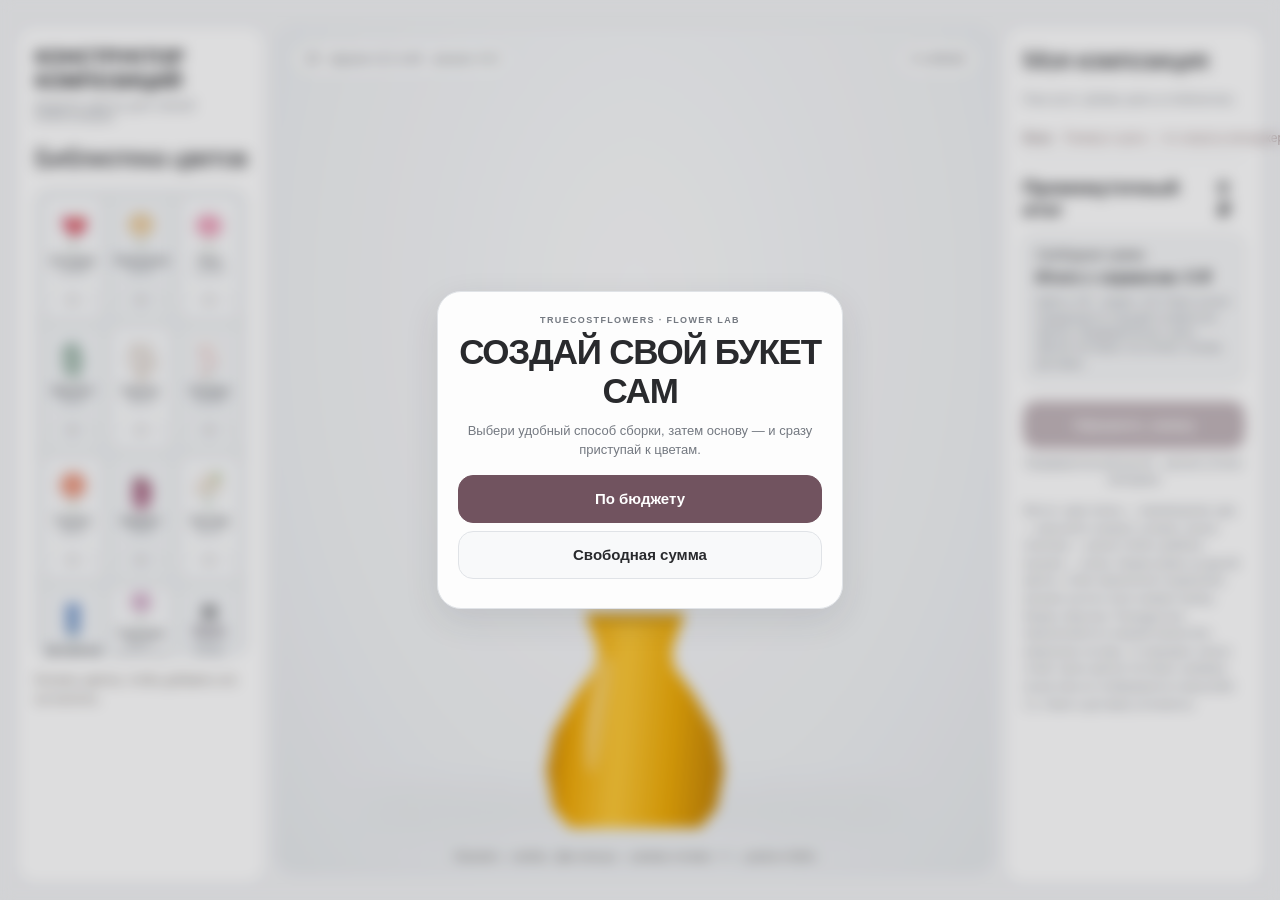
==== preview-v3.html @ dfef5b2a "RC44 preview: flowerheads seated to foundation rim, hydrangea/greenery in background" ====
<!DOCTYPE html>
<html lang="ru"><head><meta charset="utf-8"/><meta content="width=device-width,initial-scale=1" name="viewport"/><title>TrueCostFlowers — Конструктор v3.2-rc44</title><style>*{box-sizing:border-box}body{margin:0;background:#eae6df;color:#282725;font-family:Arial,sans-serif}.app{display:grid;grid-template-columns:250px 1fr 260px;min-height:100vh;gap:12px;padding:16px}.panel{background:#f8f6f2;border-radius:18px;padding:18px}h1{font:25px Georgia;margin:0 0 8px}h2{font:19px Georgia;margin:0 0 15px}.sub{font-size:11px;letter-spacing:2px;color:#8c867f;margin-bottom:20px}.catalog{display:grid;grid-template-columns:1fr 1fr;gap:9px}.flower{border:1px solid #ded8cf;border-radius:12px;background:#f0ece6;padding:8px 4px;cursor:pointer;text-align:center}.flower svg{width:76px;height:95px;display:block;margin:auto}.flower span{display:block;font-size:12px}.flower small{font-size:11px;color:#777}.flower:hover{border-color:#a66c78}.stage{position:relative;min-height:650px;overflow:hidden;border-radius:18px;background:radial-gradient(ellipse at 50% 35%,#e5ddd2,#bcb3a7);touch-action:none}.stage:before{content:"";position:absolute;left:12%;right:12%;bottom:50px;height:28px;background:#aba398;border-radius:50%;filter:blur(18px)}#flowersLayer{position:absolute;inset:0;pointer-events:none}.stem{pointer-events:auto;position:absolute;transform-origin:50% 100%;cursor:grab;touch-action:none;user-select:none}.stem.no-stem .stemline{display:none}.stem.no-stem .flowerhead .botanical-stem{display:none!important}.stemline{pointer-events:none}.stemhandle{position:absolute;width:25px;height:25px;border-radius:50%;background:#fff;border:3px solid #d52e74;box-shadow:0 2px 12px #0005;z-index:3;touch-action:none;cursor:ns-resize;display:none;transform:translate(-50%,-50%)}.stem.selected .stemhandle{display:block}.stage.locked .stem:not(.selected){opacity:.3;pointer-events:none}.stem.selected{filter:drop-shadow(0 0 3px #fff) drop-shadow(0 0 10px #ff176b) drop-shadow(0 0 3px #ff176b)}.stage.locked .stem:not(.selected){opacity:.34;pointer-events:none;filter:grayscale(.3)}.stage.locked .stem.selected{z-index:900!important}.editbar{flex-wrap:wrap;justify-content:center}.editbar button.lockon{background:#c52163;color:white}.picker{position:absolute;top:62px;right:10px;z-index:950;width:min(270px,80%);max-height:48%;overflow:auto;background:#fffaf4f5;border-radius:14px;padding:10px;box-shadow:0 5px 24px #0003;display:none}.picker.show{display:block}.pickitem{display:flex;width:100%;align-items:center;gap:10px;text-align:left;margin:5px 0;padding:5px}.pickitem svg{height:42px;width:38px}.pickitem.chosen{border:2px solid #ed2770}.pickhead{display:flex;justify-content:space-between;align-items:center}.stem svg{width:100%;height:100%;overflow:visible;pointer-events:none}.stem .stemline{position:absolute;inset:0}.flowerhead{position:absolute;inset:0;pointer-events:none}.stemhandle{left:50%;top:100%}.stem{transform-origin:center center}.vase{position:absolute;left:50%;bottom:45px;transform:translateX(-50%);width:195px;height:205px;background:linear-gradient(110deg,#77756f,#c6c2b9 23%,#86827a 54%,#d0cbc2 85%,#706c67);box-shadow:inset 6px 0 15px #ffffff55, 0 14px 18px #0003;border-radius:4px 4px 16px 16px;pointer-events:none;z-index:200}.vase:before{content:"";position:absolute;top:-12px;left:0;width:100%;height:24px;border-radius:50%;background:linear-gradient(#4b4843,#b4ada2);border:6px solid #8b867e}.vase:after{content:"";position:absolute;bottom:12px;left:15%;width:70%;height:2px;background:#eee7dc77}.mobiletools{display:none}.editbar{position:absolute;z-index:500;bottom:16px;left:50%;transform:translateX(-50%);display:none;align-items:center;gap:7px;padding:9px;background:#faf8f4f2;border:1px solid #d8d0c6;border-radius:16px;box-shadow:0 5px 25px #0002;white-space:nowrap}.editbar.show{display:flex}.editbar button{font-size:13px;padding:10px 11px;min-height:42px}.editbar .active{background:#3b3836;color:white}.editbar .barlabel{font-size:11px;color:#756e66;max-width:66px;white-space:normal}.stem{z-index:210}.stagehead{position:absolute;top:18px;left:18px;right:18px;display:flex;justify-content:space-between;z-index:220;color:#514c47;font-size:12px}.controls{display:flex;gap:8px;flex-wrap:wrap;margin-top:12px}button{cursor:pointer;border:1px solid #d5cdc4;border-radius:10px;padding:11px 12px;background:#fff;color:#35312e}button.primary{background:#343332;color:#fff;border-color:#343332;width:100%;margin-top:14px}button:disabled{opacity:.4;cursor:default}.item{display:flex;justify-content:space-between;align-items:center;gap:6px;padding:11px 0;border-bottom:1px solid #e4ddd4;font-size:13px}.item button{padding:4px 8px}.total{display:flex;justify-content:space-between;margin-top:20px;font-size:19px;font-weight:bold}.hint{font-size:12px;line-height:1.6;color:#77706a;margin-top:14px}.pill{padding:6px 9px;border-radius:30px;background:#f7f4ef}.bottom{position:absolute;bottom:10px;left:0;right:0;text-align:center;color:#615b55;font-size:11px;z-index:220}@media(max-width:850px){.mobiletools{display:flex;position:absolute;bottom:12px;left:12px;right:12px;z-index:240;align-items:center;justify-content:space-between;gap:5px;background:#f8f6f2e8;border-radius:16px;padding:8px}.mobiletools button{font-size:23px;padding:9px 13px}.mobiletools span{font-size:11px;text-align:center}.bottom{display:none}.stage{min-height:560px}.vase{bottom:88px!important}.app{display:flex;flex-direction:column;padding:10px}.stage{min-height:530px;order:1}.editbar{bottom:12px;max-width:calc(100% - 12px);gap:3px;padding:6px}.editbar button{padding:9px 7px;font-size:12px}.editbar .barlabel{font-size:10px;max-width:55px}.panel.left{order:2}.panel.right{order:3}.catalog{grid-template-columns:repeat(4,1fr)}.flower svg{width:55px;height:70px}.flower span{font-size:10px}.vase{width:145px;height:150px;bottom:40px}}@media(max-width:390px){.catalog{grid-template-columns:repeat(3,1fr)}} 
/* v0.8: precise selection and minimal mobile toolbar */
.stem{pointer-events:none!important;overflow:visible}.flowerhead{pointer-events:none}.flowerhead svg{pointer-events:none}.flowerhead svg *{pointer-events:visiblePainted;cursor:grab}.stemhandle{pointer-events:auto!important;width:21px;height:21px;background:#f7f5f0;border:1px solid #77716c;color:#5d5752;font-size:12px;line-height:19px;text-align:center;box-shadow:0 1px 5px #0002}.stem.selected{filter:drop-shadow(0 0 1px #fff) drop-shadow(0 0 2px #777)!important}.stage.locked .stem:not(.selected){opacity:.55;filter:grayscale(.1);pointer-events:none}.stage.locked .stem:not(.selected) svg *{pointer-events:none!important}.stage.locked .stem.selected{z-index:900!important}.stem.no-stem .stemhandle{display:none!important}.editbar{border-radius:40px!important;flex-wrap:nowrap!important;padding:4px 6px!important;gap:2px!important;max-width:calc(100% - 12px);box-shadow:0 2px 12px #0002}.editbar button{border-radius:22px;padding:8px 9px!important;font-size:12px!important;min-height:35px!important}.editbar button.lockon{background:#5b5752;color:white}.stem.selected .flowerhead svg *{stroke:#89837d;stroke-width:1.1}.picker{z-index:999}
@media(max-width:850px){.editbar{bottom:12px!important}.stage{overflow:hidden}.editbar button{font-size:11px!important;padding:8px 7px!important}}

/* v1.3: active element stays on top only while editing */
.stage.locked .stem.selected{z-index:100000!important}
.picker{width:min(330px,94%);max-height:65%}
.pickitem{display:flex;gap:8px;align-items:center;padding:8px;border:1px solid #ddd5cc;border-radius:12px;background:#fff;margin:6px 0}
.pickitem.chosen{border-color:#77716c;background:#f0eeea}
.pickname{flex:1;min-width:0;font-size:12px}
.pickactions{display:flex;gap:4px}
.pickactions button{min-width:34px;min-height:38px;padding:6px;border-radius:9px}
.pickactions button:disabled{opacity:.25}
.pickselect{flex:1;display:flex;align-items:center;gap:7px;text-align:left;border:0;padding:0;background:transparent}
.pickselect svg{height:40px;width:38px;flex-shrink:0}

/* Always-visible editing dock; inactive controls are disabled until selection. */
.editbar{display:flex!important;opacity:1;bottom:12px!important;z-index:970}
.editbar:not(.show){background:#faf8f4e8}
.editbar button:disabled{opacity:.35;pointer-events:none}
.stem.selected .flowerhead svg *{stroke:#89837d}
@media(max-width:850px){.panel.left{order:0;padding:12px}.panel.left h1{font-size:17px;margin:0}.panel.left .sub{display:none}.panel.left h2{font-size:14px;margin:8px 0}.panel.left .hint{display:none}.catalog{display:flex;overflow-x:auto;gap:8px;padding-bottom:7px;scroll-snap-type:x mandatory}.catalog .flower{flex:0 0 86px;scroll-snap-align:start}.catalog .flower svg{width:48px;height:55px}.stage{order:1;min-height:490px}.panel.right{order:2}} 
@media(max-width:850px){
 .app{display:flex!important;flex-direction:column!important}
 .panel.left{display:block!important;order:0!important;min-height:145px}
 #catalog{display:flex!important;overflow-x:auto!important;overflow-y:hidden!important;min-height:104px;touch-action:pan-x}
 #catalog .flower{flex:0 0 88px!important;min-width:88px}
 .stage{order:1!important;height:520px!important;min-height:520px!important}
 .panel.right{order:2!important}
 .editbar{bottom:8px!important;z-index:999!important}
}
.stem.selected{filter:drop-shadow(0 0 1px #777)!important}
.stem.selected .flowerhead svg *{stroke:#85817c;stroke-width:.6}
.stemhandle{width:15px!important;height:15px!important;font-size:10px!important;line-height:13px!important}
.stage.locked .stem:not(.selected){opacity:.55}
/* Mobile browser scrolling: blank canvas scrolls page; flowers remain draggable */
html,body{overflow-x:hidden;overflow-y:auto;-webkit-overflow-scrolling:touch;overscroll-behavior-y:auto}
.stage{touch-action:pan-y pinch-zoom}
.flowerhead svg *,.stemhandle{touch-action:none}
.catalog{overscroll-behavior-x:contain;-webkit-overflow-scrolling:touch}
@media(max-width:850px){.app{min-height:0!important}.stage{height: min(62svh,520px)!important;min-height:370px!important;flex-shrink:0}.panel.right{min-height:220px}}
/* v1.9: library as an always-visible chessboard grid below the canvas */
@media(max-width:850px){
 .app{display:flex!important;flex-direction:column!important;gap:10px!important}
 .stage{order:0!important}
 .panel.left{order:1!important;min-height:0!important;padding:14px!important}
 .panel.right{order:2!important}
 #catalog{display:grid!important;grid-template-columns:repeat(4,minmax(0,1fr))!important;overflow:visible!important;min-height:0!important;max-height:none!important;gap:5px!important;padding:5px!important;touch-action:pan-y!important;scroll-snap-type:none!important;background:#d8d0c4;border-radius:12px}
 #catalog .flower{width:100%!important;min-width:0!important;flex:none!important;scroll-snap-align:none!important;border-radius:5px!important;min-height:108px!important;padding:6px 2px!important;display:flex;flex-direction:column;align-items:center;justify-content:center;gap:3px}
 #catalog .flower:nth-child(8n+1),#catalog .flower:nth-child(8n+3),#catalog .flower:nth-child(8n+6),#catalog .flower:nth-child(8n+8){background:#e8e0d3!important}
 #catalog .flower:nth-child(8n+2),#catalog .flower:nth-child(8n+4),#catalog .flower:nth-child(8n+5),#catalog .flower:nth-child(8n+7){background:#c8bdb0!important}
 #catalog .flower svg{width:min(100%,55px)!important;height:59px!important;flex-shrink:0}
 #catalog .flower span{font-size:10px!important;line-height:1.15;overflow-wrap:anywhere}
 #catalog .flower small{font-size:9px!important}
}
@media(max-width:380px){#catalog{grid-template-columns:repeat(3,minmax(0,1fr))!important}#catalog .flower:nth-child(n){background:#e8e0d3!important}#catalog .flower:nth-child(6n+2),#catalog .flower:nth-child(6n+4),#catalog .flower:nth-child(6n+6){background:#c8bdb0!important}}

/* v2.0: compact 3 x 3 vertically scrolling flower board */
@media(max-width:850px){
 .panel.left{order:1!important;min-height:0!important;}
 #catalog{display:grid!important;grid-template-columns:repeat(3,minmax(0,1fr))!important;grid-auto-rows:104px!important;max-height:324px!important;height:324px!important;overflow-y:auto!important;overflow-x:hidden!important;overscroll-behavior-y:contain!important;-webkit-overflow-scrolling:touch!important;touch-action:pan-y!important;scroll-snap-type:none!important;align-content:start!important;}
 #catalog .flower{height:104px!important;min-height:104px!important;max-height:104px!important;}
 #catalog .flower:nth-child(n){background:#e8e0d3!important;}
 #catalog .flower:nth-child(6n+2),#catalog .flower:nth-child(6n+4),#catalog .flower:nth-child(6n+6){background:#c8bdb0!important;}
}
/* v2.1: selection does not lock the canvas or dim neighboring flowers */
.stage.locked .stem:not(.selected){opacity:1!important;filter:none!important;pointer-events:auto!important}
.stage.locked .stem:not(.selected) svg *{pointer-events:visiblePainted!important}
.stage.locked .stem.selected{z-index:auto!important}
.stem.selected{filter:none!important}
/* rc3: restore native botanical strokes on selection */

/* v2.2: final mobile layout and catalog visibility; overrides older conflicting rules */
@media (max-width:850px){
 html,body{overflow-x:hidden!important;overflow-y:auto!important;-webkit-overflow-scrolling:touch!important}
 .app{display:flex!important;flex-direction:column!important;gap:10px!important;min-height:0!important}
 .stage{order:1!important;flex:none!important;min-height:390px!important;height:min(62svh,520px)!important;touch-action:pan-y!important}
 .panel.left{order:2!important;display:block!important;visibility:visible!important;padding:12px!important}
 .panel.right{order:3!important}
 #catalog{display:grid!important;visibility:visible!important;grid-template-columns:repeat(3,minmax(0,1fr))!important;grid-auto-rows:104px!important;gap:5px!important;height:322px!important;max-height:322px!important;min-height:322px!important;overflow-y:auto!important;overflow-x:hidden!important;overscroll-behavior:contain!important;-webkit-overflow-scrolling:touch!important;touch-action:pan-y!important;align-content:start!important;scroll-snap-type:none!important}
 #catalog .flower{display:flex!important;flex-direction:column!important;justify-content:center!important;align-items:center!important;min-width:0!important;width:100%!important;height:104px!important;min-height:104px!important;flex:none!important}
 #catalog .flower svg{display:block!important;width:55px!important;height:59px!important}
 .stage.locked .stem:not(.selected){opacity:1!important;pointer-events:auto!important;filter:none!important}
 .stem.selected{filter:drop-shadow(0 0 1px #777)!important}
}

/* v2.3: consolidated, explicit mobile layout; library always visible */
@media(max-width:850px){
 html,body{height:auto!important;overflow-x:hidden!important;overflow-y:auto!important;-webkit-overflow-scrolling:touch}
 .app{display:flex!important;flex-direction:column!important;min-height:0!important;height:auto!important;gap:10px!important;padding:10px!important}
 .stage{order:1!important;display:block!important;height:490px!important;min-height:490px!important;flex:none!important;touch-action:pan-y!important}
 .panel.left{order:2!important;display:block!important;position:relative!important;height:auto!important;min-height:0!important;visibility:visible!important;opacity:1!important;padding:12px!important}
 .panel.left h1{display:none!important}.panel.left h2{display:block!important;font-size:18px!important;margin:3px 0 10px!important}
 #catalog{display:grid!important;grid-template-columns:repeat(3,minmax(0,1fr))!important;grid-auto-rows:104px!important;gap:5px!important;box-sizing:border-box!important;width:100%!important;height:322px!important;min-height:322px!important;max-height:322px!important;overflow-y:scroll!important;overflow-x:hidden!important;touch-action:pan-y!important;-webkit-overflow-scrolling:touch!important;overscroll-behavior:contain!important;align-content:start!important;scroll-snap-type:none!important;background:#d8d0c4!important;padding:5px!important;border-radius:10px!important}
 #catalog .flower{display:flex!important;flex-direction:column!important;align-items:center!important;justify-content:center!important;min-width:0!important;width:100%!important;height:104px!important;min-height:104px!important;max-height:104px!important;flex:none!important;visibility:visible!important;opacity:1!important;padding:4px 2px!important}
 #catalog .flower svg{display:block!important;width:56px!important;height:62px!important;flex:none!important}
 #catalog .flower span{display:block!important;font-size:10px!important;line-height:1.15!important}
 #catalog .flower small{display:block!important;font-size:9px!important}
 .panel.right{order:3!important;display:block!important}
}

/* Static, always-present library: does not depend on JavaScript */
#catalog{display:grid!important;grid-template-columns:repeat(3,minmax(0,1fr))!important;grid-auto-rows:104px!important;height:322px!important;max-height:322px!important;overflow-y:auto!important;overflow-x:hidden!important;visibility:visible!important;opacity:1!important;align-content:start!important;-webkit-overflow-scrolling:touch!important;touch-action:pan-y!important}
#catalog .flower{display:flex!important;flex-direction:column!important;align-items:center!important;justify-content:center!important;min-width:0!important;min-height:104px!important;height:104px!important;box-sizing:border-box!important}
#catalog .flower svg{width:56px!important;height:62px!important;display:block!important}

@media(max-width:850px){#catalog{display:grid!important;grid-template-columns:repeat(3,minmax(0,1fr))!important;max-height:345px!important;overflow-y:auto!important;overflow-x:hidden!important;touch-action:pan-y!important;-webkit-overflow-scrolling:touch!important}#catalog .flower{min-height:108px!important;height:108px!important;min-width:0!important}}
#catalog .flower svg{overflow:visible}

/* v2.9: opaque amber-yellow vase; graphic SVG library is pre-rendered in HTML */
.vase{width:185px!important;height:215px!important;bottom:45px!important;background:linear-gradient(95deg,#b36d00 0%,#f1a900 20%,#ffc934 43%,#efaa00 69%,#b87700 100%)!important;clip-path:polygon(23% 0,77% 0,74% 7%,70% 17%,71% 25%,82% 38%,94% 56%,98% 73%,94% 91%,85% 100%,15% 100%,6% 91%,2% 73%,6% 56%,18% 38%,29% 25%,30% 17%,26% 7%)!important;border-radius:0!important;box-shadow:none!important;z-index:205!important;opacity:1!important;pointer-events:none!important;}
.vase:before{top:0!important;left:22%!important;width:56%!important;height:9px!important;border-radius:50%!important;border:2px solid #a66a00!important;background:#f8b90d!important;box-sizing:border-box!important;}
.vase:after{content:''!important;position:absolute!important;left:25%!important;top:20%!important;bottom:auto!important;width:12%!important;height:55%!important;border-radius:50%!important;transform:rotate(9deg)!important;background:linear-gradient(90deg,#fff7 0%,#fff2 80%,transparent 100%)!important;}
#catalog .flower svg{width:78px!important;height:78px!important;max-width:100%!important;overflow:visible!important;}
#catalog .flower{overflow:hidden!important;}
@media(max-width:850px){.vase{width:150px!important;height:175px!important;bottom:72px!important;}#catalog .flower svg{width:72px!important;height:72px!important;}#catalog{grid-auto-rows:124px!important;height:386px!important;max-height:386px!important;min-height:386px!important;}#catalog .flower{height:124px!important;min-height:124px!important;max-height:124px!important;}}

/* v2.9: isolate active selection; stem visibility belongs to each individual flower */
.stem.selected{outline:1px solid #96918c;outline-offset:-2px;border-radius:8px;}
.stem.no-stem .stemline,.stem.no-stem .flowerhead .botanical-stem{display:none!important}

/* v3.0-rc1 onboarding UI; preserve all v2.9 canvas touch handlers */
#tcfWelcome{position:fixed;inset:0;z-index:99999;display:none;align-items:center;justify-content:center;padding:18px;background:#26221f9c;backdrop-filter:blur(8px);-webkit-backdrop-filter:blur(8px);overflow-y:auto}
body[data-setup="welcome"] #tcfWelcome{display:flex}
.tcf-card{width:min(100%,470px);background:#faf7f2;border:1px solid #e7ded4;border-radius:26px;box-shadow:0 14px 50px #1c1a1838;padding:28px 23px;color:#302b29;text-align:center}
.tcf-kicker{font-size:10px;letter-spacing:2.4px;text-transform:uppercase;color:#85766e;font-weight:700;margin-bottom:14px}
.tcf-card h2{font:normal clamp(28px,7vw,40px)/1.11 Georgia,serif;margin:5px 0 14px;color:#352c29}
.tcf-card p{color:#7a706b;line-height:1.5;font-size:14px;margin:0 0 22px}
.tcf-choice{display:block;width:100%;min-height:54px;border-radius:16px;border:1px solid #cfc6bc;background:#fff;color:#332f2c;font-weight:600;font-size:16px;margin:10px 0;cursor:pointer;touch-action:manipulation}
.tcf-choice.primary{background:#3c3834;color:#fff;border-color:#3c3834}
.tcf-card .tcf-choice:focus-visible,.tcf-format:focus-visible,.tcf-palette:focus-visible{outline:3px solid #bc8d97;outline-offset:3px}
.tcf-budget-entry{display:none;text-align:left}
.tcf-budget-entry.show{display:block}
.tcf-budget-entry label{display:block;font-size:13px;margin:16px 0 9px;color:#605851}
.tcf-budget-entry input{width:100%;font:22px Arial,sans-serif;border-radius:13px;border:1px solid #b7aaa0;padding:14px 12px;background:#fff;min-height:54px}
.tcf-error{font-size:12px;color:#a02742;min-height:17px;margin:6px 0 0}
.tcf-textbtn{border:0;background:transparent;text-decoration:underline;color:#6c5a51;font-size:13px;min-height:42px;padding:8px;cursor:pointer}
body[data-setup="welcome"] #setupStage{display:none}
#setupStage{display:none;position:absolute;inset:0;z-index:1100;background:#e9e2d7e8;backdrop-filter:blur(6px);-webkit-backdrop-filter:blur(6px);align-items:center;justify-content:center;padding:12px;overflow:auto;touch-action:pan-y}
body[data-setup="format"] #setupStage,body[data-setup="palette"] #setupStage{display:flex}
.tcf-stage-panel{width:min(100%,520px);border-radius:22px;padding:18px 14px 16px;background:#faf7f2f7;box-shadow:0 10px 30px #524a4029;max-height:100%;overflow-y:auto;overscroll-behavior:contain}
.tcf-panel-head{display:flex;gap:10px;align-items:center;justify-content:space-between;margin-bottom:10px}
.tcf-panel-head h2{font:26px/1.15 Georgia,serif;margin:2px 0 7px}
.tcf-panel-head p{font:13px/1.4 Arial,sans-serif;margin:0;color:#796f68}
#formatFlow,#paletteFlow{display:none}
body[data-setup="format"] #formatFlow,body[data-setup="palette"] #paletteFlow{display:block}
.tcf-formats{display:grid;grid-auto-flow:column;grid-auto-columns:minmax(145px,48%);gap:10px;overflow-x:auto;scroll-snap-type:x mandatory;touch-action:pan-x;-webkit-overflow-scrolling:touch;padding:8px 1px 14px}
.tcf-format{scroll-snap-align:center;display:flex;align-items:center;flex-direction:column;justify-content:center;gap:8px;min-height:180px;border:1px solid #dbd1c6;border-radius:16px;background:#f1ebe3;padding:14px 8px;color:#3d3731;cursor:pointer}
.tcf-format .tcf-format-emoji{font-size:53px;line-height:1.2}
.tcf-format strong{font:17px Georgia,serif}
.tcf-format small{color:#80746d;text-align:center;font-size:11px;line-height:1.35}
.tcf-format:hover,.tcf-palette:hover{border-color:#9c7779}
.tcf-palette-grid{display:grid;grid-template-columns:1fr 1fr;gap:9px;margin:16px 0}
.tcf-palette{min-height:124px;border:1px solid #ddd2c7;border-radius:15px;background:#f2ece6;padding:12px 7px;display:flex;align-items:center;flex-direction:column;justify-content:center;gap:7px;cursor:pointer;color:#3b3430}
.tcf-palette strong{font-size:13px}.tcf-palette small{font-size:11px;color:#73675f}
.tcf-dots{display:flex;gap:5px}.tcf-dots i{width:21px;height:21px;border-radius:50%;display:block;border:1px solid #fff8}
.tcf-palette.full{background:#3c3834;color:white;border-color:#3c3834}
.tcf-palette.full small{color:#eee}
#paletteToolbar{display:none;align-items:center;justify-content:space-between;gap:6px;flex-wrap:wrap;padding:2px 0 10px;font-size:11px;color:#736760}
body[data-setup="editor"] #paletteToolbar{display:flex}
#paletteToolbar button,#setupAgain{background:#fff;border:1px solid #d8cdc0;border-radius:20px;padding:7px 10px;cursor:pointer;color:#4c403b}
/* Keep automatic assembly inactive during setup; the catalogue itself must
   remain finger-scrollable at the "Choose format" step on iPhone. */
body:not([data-setup="editor"]) #catalog,body:not([data-setup="editor"]) #auto{pointer-events:none;opacity:.45}
body[data-setup="format"] #catalog,body[data-setup="palette"] #catalog{
 pointer-events:auto!important;opacity:1!important;
 overflow-y:auto!important;overflow-x:hidden!important;
 touch-action:pan-y!important;-webkit-overflow-scrolling:touch!important;
 overscroll-behavior-y:contain!important;scroll-snap-type:none!important
}
body[data-setup="format"] #catalog .flower,
body[data-setup="palette"] #catalog .flower{
 touch-action:pan-y!important;-webkit-tap-highlight-color:transparent
}
#setupAgain{font-size:11px;min-height:31px}
#budgetSummary{margin:12px 0;background:#efe9e2;border-radius:13px;padding:12px;font-size:13px}
#budgetSummary span{display:block}#budgetSummary b{display:block;font-size:16px;margin-top:6px}
#budgetSummary.over{background:#f6e6e6;color:#a12e41}
#budgetSummary.free{background:#efe9e2}
#budgetSummary small{display:block;font-size:10px;color:#8b7a70;margin-top:7px;line-height:1.4}
.stage[data-format="basket"] .vase{width:204px!important;height:148px!important;bottom:78px!important;clip-path:none!important;border-radius:8px 8px 70px 70px!important;background:repeating-linear-gradient(0deg,#bb8550 0px,#b78148 7px,#c99b64 8px,#c99b64 15px)!important;box-shadow:inset 0 10px 22px #86532755!important}
.stage[data-format="basket"] .vase:before{content:""!important;position:absolute!important;top:-9px!important;left:0!important;width:100%!important;height:24px!important;border-radius:50%!important;background:#a7713f!important;border:6px solid #d2a46e!important}
.stage[data-format="basket"] .vase:after{content:""!important;position:absolute!important;left:14%!important;top:-115px!important;width:72%!important;height:129px!important;box-sizing:border-box!important;border:12px solid #aa7746!important;border-bottom:0!important;border-radius:100px 100px 0 0!important;background:none!important;transform:none!important}
.stage[data-format="box"] .vase{width:202px!important;height:174px!important;bottom:76px!important;clip-path:none!important;border-radius:7px 7px 22px 22px!important;background:linear-gradient(90deg,#aa707b,#e4adb5 35%,#d092a0 73%,#b77e89)!important;box-shadow:inset 2px 0px 12px #ffffff55!important}
.stage[data-format="box"] .vase:before{content:""!important;top:-9px!important;left:0!important;width:100%!important;height:24px!important;border:6px solid #ba828c!important;background:#e7aab4!important;border-radius:50%!important}
.stage[data-format="box"] .vase:after{content:""!important;top:15%!important;left:45%!important;width:10%!important;height:80%!important;border-radius:0!important;background:#f3d2d5a6!important;transform:none!important}
.stage[data-format="bouquet"] .vase,.stage[data-format="other"] .vase{display:none!important}
.base-alt{display:none;position:absolute;pointer-events:none}
.stage[data-format="bouquet"] .base-alt{display:block;z-index:205;bottom:52px;left:50%;transform:translateX(-50%);width:190px;height:215px;background:linear-gradient(110deg,#eedfd0,#fff5e5 45%,#ddc9bb 100%);clip-path:polygon(0 6%,50% 28%,100% 6%,68% 100%,35% 100%);filter:drop-shadow(0 3px 4px #574a4029)}
.stage[data-format="bouquet"] .base-alt:after{content:"";position:absolute;background:#a87b80;height:13px;bottom:48px;width:100%;transform:rotate(-3deg)}
@media(max-width:850px){#tcfWelcome{padding:12px}.tcf-card{padding:27px 19px}.tcf-stage-panel{padding:15px 12px}#setupStage{padding:8px}.tcf-formats{grid-auto-columns:65%}.tcf-format{min-height:190px}.tcf-stage-panel .tcf-panel-head h2{font-size:23px}.stage[data-format="basket"] .vase{width:180px!important;height:130px!important;bottom:88px!important}.stage[data-format="box"] .vase{width:170px!important;height:153px!important;bottom:88px!important}}
@media(max-width:850px){.stagehead #setupAgain{position:absolute;right:0;top:45px;z-index:221;box-shadow:0 2px 6px #0002}}

/* v3.1-rc1: TrueCostFlowers light branding + reduced welcome overlay */
body{background:#f5f0ea;color:#382d2e}
.panel{background:#fffaf6;border:1px solid #f0e6e1}
#tcfWelcome{background:rgba(54,42,44,.16);backdrop-filter:blur(1px);-webkit-backdrop-filter:blur(1px);padding:14px}
.tcf-card{width:min(100%,406px);padding:23px 20px 21px;border-radius:22px;background:rgba(255,252,248,.97);border-color:#eaded8;box-shadow:0 12px 35px #3e30302e}
.tcf-card h2{font-size:clamp(24px,6vw,33px);margin:4px 0 10px;color:#3f3031}
.tcf-card p{font-size:13px;margin-bottom:15px;color:#7d6d6a}
.tcf-kicker{font-size:9px;letter-spacing:1.9px;color:#a17c83;margin-bottom:8px}
.tcf-choice{min-height:48px;margin:8px 0;font-size:15px;border-color:#dbcbc6;background:#fffaf8}
.tcf-choice.primary{background:#544044;color:#fff;border-color:#544044}
.tcf-stage-panel{background:#fffaf7;box-shadow:0 8px 25px #6a4c4530}
.tcf-format{background:#fff8f4;border-color:#e7d8d1;padding:10px 7px;min-height:187px}
.tcf-format:hover{border-color:#ae8190}
.tcf-format-art{width:100%;height:123px;display:flex;justify-content:center;align-items:center}
.tcf-format-art svg{width:100%;max-width:162px;height:123px;display:block}
.tcf-format strong{color:#513d41;font-size:17px}
.tcf-format small{font-size:11px}
#setupStage{background:rgba(246,234,228,.77);backdrop-filter:blur(2px);-webkit-backdrop-filter:blur(2px)}
#budgetSummary{background:#f9eee9;border:1px solid #eadbd6}
#budgetSummary.free{background:#f9eee9}
#budgetSummary.over{background:#fae7e6;border-color:#e4b9bc}
.tcf-charge span{color:#614c4e}
.tcf-unpriced span:last-child{color:#967b7a;font-size:12px;text-align:right}
.panel.right .primary{background:#544044!important;color:white!important}
#catalog .flower{border-color:#ede1db;background:#faf3ef}
@media(max-width:850px){
 .stage{order:1!important}
 .panel.left{order:2!important}
 .panel.right{order:3!important}
 #catalog{height:316px!important;min-height:316px!important;max-height:316px!important;background:#f0e5df!important}
 #tcfWelcome{padding:12px}
 .tcf-card{width:min(100%,404px);padding:21px 17px}
 .tcf-formats{grid-auto-columns:68%}
 .tcf-format-art{height:136px}
 .tcf-format-art svg{height:136px}
}

/* v3.1-rc2: fix overlay stacking without changing per-flower depths or gestures.
   Contain all flower z-index values inside #flowersLayer, below UI layers. */
#flowersLayer{z-index:300;isolation:isolate}
.stagehead{z-index:900}
.editbar{z-index:1000!important}
.picker{z-index:1500!important;background:#fffbf8!important;box-shadow:0 8px 30px #3f333245}
#setupStage{z-index:2000}
@media(max-width:850px){
 /* Restore original iPhone flow: canvas, 3×3 library, cost summary. */
 .stage{order:1!important}
 .panel.left{order:2!important}
 .panel.right{order:3!important}
}

/* v3.1-rc3: ensure canvas first and scrolling 3×3 library directly below on iPhone. */
@media(max-width:850px){
 .app{display:flex!important;flex-direction:column!important}
 .app > main.stage{order:1!important}
 .app > aside.panel.left{order:2!important}
 .app > aside.panel.right{order:3!important}
}


/* v3.2-rc1: compact floating actions, undo and live basis selector. */
.stage-floating-tools{position:absolute;z-index:850;right:11px;bottom:12px;display:flex;flex-direction:column;gap:8px;align-items:center;pointer-events:none}
.stage .stage-action{display:flex;align-items:center;justify-content:center;flex-direction:column;position:relative;padding:3px;border-radius:50%;border:2px solid #fffdf9;box-shadow:0 3px 13px #382b3055;color:#fff;background:#574347;cursor:pointer;pointer-events:auto;touch-action:manipulation;-webkit-tap-highlight-color:transparent}
.stage-floating-tools .stage-auto{width:53px;height:53px;min-width:53px;min-height:53px}
.stage-floating-tools .stage-clear{width:46px;height:46px;min-width:46px;min-height:46px;background:#fbf6f1;color:#624850;border-color:#e9dcd5}
.stage-auto-symbol{font-size:21px;line-height:23px}
.stage-auto-label{font:600 9px/11px Arial,sans-serif}
.stage .stage-undo{position:absolute;left:11px;bottom:14px;width:48px;height:48px;min-width:48px;min-height:48px;z-index:850;background:#fffaf7;color:#624850;font:29px/1 Arial,sans-serif}
.stage .stage-undo:disabled{opacity:.36;cursor:default}
.stage .stage-action:not(:disabled):active{transform:scale(.94)}
.stage .stage-action:focus-visible,.stage-formatbar button:focus-visible{outline:3px solid #bd8795;outline-offset:2px}
.stage-formatbar{position:absolute;left:12px;top:68px;z-index:850;display:flex;align-items:center;gap:4px;border-radius:24px;padding:3px 6px;background:#fffaf2ea;border:1px solid #e8dad0;color:#605154;box-shadow:0 2px 8px #57463c22;max-width:205px;touch-action:manipulation}
.stage-formatbar button{border:0;border-radius:50%;background:transparent;color:#60484e;font-size:21px;padding:2px 7px;min-width:31px;min-height:32px;cursor:pointer}
.stage-formatbar span{min-width:0;max-width:130px;text-overflow:ellipsis;overflow:hidden;white-space:nowrap;font:600 11px/16px Arial,sans-serif}
body:not([data-setup="editor"]) .stage-floating-tools,body:not([data-setup="editor"]) .stage-undo,body:not([data-setup="editor"]) .stage-formatbar{pointer-events:none;opacity:.45}
.stage[data-format="dish"] .vase{width:215px!important;height:82px!important;bottom:76px!important;clip-path:none!important;border-radius:10px 10px 62px 62px!important;background:linear-gradient(110deg,#b4a094,#e9d9c9 42%,#b8a49a 100%)!important;box-shadow:inset 4px 3px 12px #ffffff77,0 2px 4px #5f514533!important}
.stage[data-format="dish"] .vase:before{content:""!important;top:-15px!important;left:0!important;width:100%!important;height:33px!important;border-radius:50%!important;border:7px solid #c9b8a8!important;background:#9eab96!important;box-sizing:border-box!important}
.stage[data-format="dish"] .vase:after{content:""!important;top:35%!important;left:13%!important;width:74%!important;height:16%!important;border:0!important;background:#f7e9da55!important;border-radius:50%!important;transform:none!important}
@media(max-width:850px){
 .stage-floating-tools{right:10px;bottom:12px;gap:7px}
 .stage-formatbar{top:68px;left:10px}
 .stage[data-format="dish"] .vase{width:185px!important;height:73px!important;bottom:86px!important}
}
@media(max-width:380px){
 .stage-floating-tools{bottom:74px}
 .stage .stage-undo{bottom:74px}
 .stage-formatbar{max-width:175px}
 .stage-formatbar span{max-width:95px}
}

/* v3.2-rc2: adjacent undo and redo, clear of the selection toolbar. */
.stage-history-tools{position:absolute;z-index:850;left:11px;bottom:76px;display:flex;gap:5px;align-items:center;touch-action:manipulation}
.stage .stage-history-tools .stage-undo,.stage .stage-history-tools .stage-redo{
 position:relative;left:auto;bottom:auto;z-index:auto;width:43px;height:43px;min-width:43px;min-height:43px;
 background:#fffaf7;color:#624850;font:25px/1 Arial,sans-serif;
}
.stage .stage-history-tools .stage-undo:disabled,.stage .stage-history-tools .stage-redo:disabled{opacity:.34;cursor:default}
body:not([data-setup="editor"]) .stage-history-tools{pointer-events:none;opacity:.45}
@media(max-width:380px){.stage-history-tools{bottom:74px}}

/* v3.2-rc3: visible ornaments when selected, per-flower controls and budget warning. */
#flowersLayer .stem.selected{z-index:1900!important;opacity:1!important;visibility:visible!important}
.stem.flipped .flowerhead svg{transform:scaleX(-1);transform-origin:center center}
.stem .flower-delete{display:none;position:absolute;top:-9px;right:-9px;z-index:20;width:30px;height:30px;min-width:30px;min-height:30px;padding:0;border:2px solid white;border-radius:50%;background:#62414b;color:white;font:700 21px/1 Arial,sans-serif;box-shadow:0 1px 8px #22131c55;cursor:pointer;pointer-events:auto;touch-action:manipulation}
.stem.selected .flower-delete{display:flex;align-items:center;justify-content:center}
#tcfBudgetError:not(:empty){display:block;background:#fff0eb;color:#a51f3c;border:2px solid #c7576d;border-radius:12px;padding:11px 12px;margin:8px 0 12px;font:bold 14px/1.35 Arial,sans-serif}
#tcfBudgetInput:invalid:not(:placeholder-shown){border:2px solid #c94f67!important;background:#fff8f6!important}

/* v3.2-rc5: flower drawing keeps its physical layer, even when selected. */
#flowersLayer .stem.selected,#flowersLayer .stem:not(.selected){z-index:var(--flower-depth)!important}
.stage.locked #flowersLayer .stem.selected{z-index:var(--flower-depth)!important}
.selection-frame{display:none;position:absolute;z-index:830;pointer-events:none;transform-origin:50% 100%;border:1.5px solid #745867b8;border-radius:9px;box-shadow:0 0 0 1px #fff9,0 2px 8px #2c1a2425}
.selection-frame.show{display:block}
#selectedFrameDelete{position:absolute;right:-11px;top:-11px;width:32px;height:32px;border:2px solid white;border-radius:50%;color:white;background:#664754;display:flex;align-items:center;justify-content:center;font:700 23px/1 Arial,sans-serif;pointer-events:auto;touch-action:manipulation;box-shadow:0 2px 10px #2e202955}
#flowersLayer .flower-delete{display:none!important}
.stage-volume-tools{position:absolute;z-index:845;left:10px;top:53%;display:flex;flex-direction:column;gap:7px;transform:translateY(-25%);pointer-events:none}
.stage .stage-mini{display:flex;align-items:center;justify-content:center;width:42px;height:42px;min-width:42px;min-height:42px;padding:0;border:2px solid #fffffff0;border-radius:50%;background:#fffaf4;color:#634b58;box-shadow:0 2px 9px #42303936;font:600 25px/1 Arial,sans-serif;touch-action:manipulation;pointer-events:auto}
.stage .stage-mini:disabled{opacity:.42;pointer-events:none}
.stage .stage-mini:not(:disabled):active{transform:scale(.94)}
.stage .stage-mini:focus-visible,#selectedFrameDelete:focus-visible{outline:3px solid #b98a9d;outline-offset:2px}
body:not([data-setup="editor"]) .stage-volume-tools{pointer-events:none;opacity:.45}
.editbar button svg{display:block;margin:auto;pointer-events:none}
@media(max-width:380px){.stage-volume-tools{left:6px;top:49%;gap:5px}.stage .stage-mini{width:39px;height:39px;min-width:39px;min-height:39px}}

/* v3.2-rc13: collapsible on-canvas basis sidebar, compact layer tools. */
.stage-basis-drawer{position:absolute;left:8px;top:33%;z-index:975;width:43px;overflow:visible;touch-action:manipulation;-webkit-tap-highlight-color:transparent}
.stage-basis-drawer .basis-toggle{list-style:none;display:flex;align-items:center;justify-content:center;width:43px;height:43px;min-width:43px;min-height:43px;position:relative;border:2px solid #fffdf9;border-radius:50%;background:#fffaf5;color:#634b58;box-shadow:0 2px 9px #42303936;cursor:pointer;touch-action:manipulation}
.stage-basis-drawer .basis-toggle::-webkit-details-marker{display:none}
.stage-basis-drawer .basis-chevron{position:absolute;right:2px;bottom:2px;font:700 13px/1 Arial,sans-serif;background:#f7eee9;border-radius:50%;min-width:13px;height:13px;text-align:center;color:#745d67}
.stage-basis-drawer[open] .basis-toggle{background:#60474f;color:#fff}
.stage-basis-drawer[open] .basis-chevron{transform:rotate(180deg)}
.stage-basis-drawer .basis-toggle:focus-visible,.stage-basis-drawer .stage-formatbar button:focus-visible{outline:3px solid #b98a9d;outline-offset:2px}
.stage-basis-drawer .stage-formatbar{position:absolute;left:49px;top:0;width:max-content;min-width:164px;max-width:min(196px,calc(100vw - 122px));padding:4px 5px;min-height:43px;gap:3px;background:rgba(255,250,245,.97);border-radius:24px;box-shadow:0 3px 13px #3d293533;z-index:1}
.stage-basis-drawer:not([open]) > .stage-formatbar{display:none!important}
.stage-basis-drawer .stage-formatbar button{min-width:35px;min-height:35px;padding:2px 7px;font-size:23px;touch-action:manipulation}
.stage-basis-drawer .stage-formatbar span{flex:1;max-width:none;text-align:center;font:600 12px/16px Arial,sans-serif}
body:not([data-setup="editor"]) .stage-basis-drawer{pointer-events:none;opacity:.45}
.stage .editbar{padding:3px 5px!important;gap:1px!important;border-radius:36px!important;max-width:calc(100% - 14px)!important}
.stage .editbar button{padding:7px 6px!important;min-height:35px!important;font-size:11px!important}
.stage .editbar button svg{width:20px;height:20px}
@media(max-width:380px){.stage-basis-drawer{left:6px;top:32%}.stage-basis-drawer .stage-formatbar{left:48px;min-width:158px;max-width:calc(100vw - 113px)}.stage .editbar{padding:3px 4px!important}.stage .editbar button{padding:7px 5px!important}}

/* v3.2-rc14 — compact single-row bottom strip; keep the separate layers bar below. */
.stage .stage-bottom-rail{
 position:absolute;left:8px;bottom:80px;z-index:960;
 display:flex;align-items:center;justify-content:flex-start;
 gap:3px;flex-wrap:nowrap;width:max-content;max-width:calc(100% - 70px);
 padding:4px;border:1px solid #e8dad0;border-radius:26px;
 background:rgba(255,250,245,.95);box-shadow:0 3px 12px #3d29352c;
 touch-action:manipulation;-webkit-tap-highlight-color:transparent;
}
.stage .stage-bottom-rail .stage-basis-drawer{
 position:relative;left:auto;top:auto;bottom:auto;
 width:36px;height:36px;min-width:36px;min-height:36px;
 z-index:3;flex-shrink:0;
}
.stage .stage-bottom-rail .stage-basis-drawer .basis-toggle{
 width:36px;height:36px;min-width:36px;min-height:36px;
 border-width:1px;box-shadow:none;
}
.stage .stage-bottom-rail .stage-basis-drawer .basis-toggle svg{width:19px;height:19px}
.stage .stage-bottom-rail .stage-basis-drawer .stage-formatbar{
 position:absolute;top:auto;left:0;bottom:calc(100% + 10px);
 width:max-content;min-width:175px;max-width:210px;z-index:8;
 box-shadow:0 4px 16px #3d29353e;
}
.stage .stage-bottom-rail .stage-volume-tools{
 position:relative;left:auto;top:auto;bottom:auto;transform:none;
 display:flex;flex-direction:row;align-items:center;gap:3px;
 pointer-events:auto;flex-shrink:0;
}
.stage .stage-bottom-rail .stage-mini{
 width:36px;height:36px;min-width:36px;min-height:36px;
 padding:0;font-size:21px;border-width:1px;box-shadow:none;
}
.stage .stage-bottom-rail #mirror svg{width:20px;height:20px}
.stage .stage-bottom-rail .stage-history-tools{
 position:relative;left:auto;bottom:auto;top:auto;
 display:flex;align-items:center;gap:3px;z-index:auto;flex-shrink:0;
}
.stage .stage-bottom-rail .stage-history-tools .stage-undo,
.stage .stage-bottom-rail .stage-history-tools .stage-redo{
 position:relative;left:auto;bottom:auto;top:auto;z-index:auto;
 width:36px;height:36px;min-width:36px;min-height:36px;
 font:23px/1 Arial,sans-serif;border-width:1px;box-shadow:none;
}
body:not([data-setup="editor"]) .stage-bottom-rail{pointer-events:none;opacity:.45}
@media(max-width:360px){
 .stage .stage-bottom-rail{left:6px;bottom:80px;gap:3px;padding:3px;max-width:calc(100% - 66px)}
 .stage .stage-bottom-rail .stage-basis-drawer,
 .stage .stage-bottom-rail .stage-basis-drawer .basis-toggle,
 .stage .stage-bottom-rail .stage-mini,
 .stage .stage-bottom-rail .stage-history-tools .stage-undo,
 .stage .stage-bottom-rail .stage-history-tools .stage-redo{
  width:32px;height:34px;min-width:32px;min-height:34px;
 }
 .stage .stage-bottom-rail .stage-basis-drawer{height:34px}
 .stage .stage-bottom-rail .stage-mini{font-size:19px}
 .stage .stage-bottom-rail .stage-volume-tools,
 .stage .stage-bottom-rail .stage-history-tools{gap:3px}
}

/* v3.2-rc15: all editing actions OUTSIDE of stage, between canvas and library. */
.app{grid-template-rows:auto auto}
.app > main.stage{grid-column:2;grid-row:1;min-width:0}
.app > .outside-toolbar{grid-column:2;grid-row:2;min-width:0}
.app > aside.panel.left{grid-column:1;grid-row:1/span 2}
.app > aside.panel.right{grid-column:3;grid-row:1/span 2}
.app > .outside-toolbar{
 position:relative;z-index:10;display:flex;align-items:center;gap:5px;
 min-width:0;width:100%;height:56px;padding:5px 7px;
 background:#faf7f2;border:1px solid #e5d9cf;border-radius:17px;
 box-shadow:0 2px 9px #4730391a;overflow:visible;
 -webkit-tap-highlight-color:transparent;
}
.outside-toolbar .tools-scroll{
 display:flex;flex:1 1 0;min-width:0;align-items:center;gap:4px;
 overflow-x:auto;overflow-y:hidden;overscroll-behavior-x:contain;
 -webkit-overflow-scrolling:touch;touch-action:pan-x;scrollbar-width:none;
 padding:2px 0;
}
.outside-toolbar .tools-scroll::-webkit-scrollbar{display:none}
.outside-toolbar button{cursor:pointer;touch-action:manipulation}
.outside-toolbar button:disabled{opacity:.32;cursor:default}
.outside-toolbar .stage-basis-drawer{
 position:relative!important;left:auto!important;top:auto!important;bottom:auto!important;
 width:40px!important;height:40px!important;min-width:40px!important;min-height:40px!important;
 flex-shrink:0;z-index:12;overflow:visible;
}
.outside-toolbar .stage-basis-drawer .basis-toggle{
 width:40px!important;height:40px!important;min-width:40px!important;min-height:40px!important;
 box-shadow:none!important;border-width:1px!important;
}
.outside-toolbar .stage-basis-drawer .basis-toggle svg{width:21px;height:21px}
.outside-toolbar .stage-basis-drawer .stage-formatbar{
 position:absolute!important;left:0!important;top:auto!important;bottom:calc(100% + 11px)!important;
 display:flex;min-width:175px;max-width:min(210px,calc(100vw - 35px));
 z-index:15;box-shadow:0 4px 18px #3d293538;
}
.outside-toolbar .stage-basis-drawer:not([open]) > .stage-formatbar{display:none!important}
.outside-toolbar .stage-volume-tools,
.outside-toolbar .stage-history-tools{
 position:static!important;left:auto!important;top:auto!important;bottom:auto!important;
 display:flex!important;flex-direction:row!important;align-items:center!important;gap:4px!important;
 transform:none!important;pointer-events:auto!important;flex:0 0 auto;opacity:1;
}
.outside-toolbar .stage-mini,
.outside-toolbar .stage-history-tools .stage-action{
 position:static!important;display:flex!important;align-items:center;justify-content:center;
 padding:0!important;width:39px!important;height:40px!important;min-width:39px!important;min-height:40px!important;
 background:#fffaf6;color:#634b58;border:1px solid #e3d8d0;
 border-radius:50%;box-shadow:none!important;font:600 21px/1 Arial,sans-serif;opacity:1;
}
.outside-toolbar #mirror svg{width:20px;height:20px}
.outside-toolbar .stage-history-tools .stage-action:disabled,
.outside-toolbar .stage-mini:disabled{opacity:.32!important}
.outside-toolbar .editbar{
 position:static!important;left:auto!important;top:auto!important;bottom:auto!important;
 transform:none!important;display:flex!important;align-items:center!important;
 flex:0 0 auto;flex-wrap:nowrap!important;justify-content:flex-start!important;gap:4px!important;
 margin:0;padding:0!important;min-width:0;max-width:none!important;
 background:transparent!important;border:0!important;border-radius:0!important;
 box-shadow:none!important;white-space:nowrap!important;z-index:auto!important;opacity:1!important;
}
.outside-toolbar .editbar:not(.show){background:transparent!important;opacity:1!important}
.outside-toolbar .editbar button{
 flex:0 0 auto!important;position:static!important;
 min-width:39px!important;min-height:40px!important;height:40px!important;
 padding:6px!important;border:1px solid #e3d8d0!important;border-radius:22px!important;
 font:600 11px/1.2 Arial,sans-serif!important;background:#fffaf6;
}
.outside-toolbar .editbar button svg{width:21px;height:21px}
.outside-toolbar .editbar #stemToggle{min-width:84px!important}
.outside-toolbar .stage-floating-tools{
 position:static!important;right:auto!important;bottom:auto!important;
 display:flex!important;flex-direction:row!important;align-items:center;gap:4px!important;
 pointer-events:auto!important;flex:0 0 auto;z-index:auto!important;
}
.outside-toolbar .stage-floating-tools .stage-action{
 position:static!important;display:flex!important;align-items:center;justify-content:center;
 flex-direction:column;border-radius:50%;box-shadow:none!important;
 padding:2px!important;touch-action:manipulation;
}
.outside-toolbar .stage-floating-tools .stage-clear{
 width:40px!important;height:40px!important;min-width:40px!important;min-height:40px!important;
 border:1px solid #e3d8d0;background:#fffaf6;color:#634b58;
}
.outside-toolbar .stage-floating-tools .stage-auto{
 width:48px!important;height:42px!important;min-width:48px!important;min-height:42px!important;
 border:1px solid #604950;border-radius:23px!important;background:#604950;color:white;
}
.outside-toolbar .stage-auto-symbol{font-size:17px;line-height:17px}
.outside-toolbar .stage-auto-label{font-size:9px;line-height:11px}
.outside-toolbar .stage-clear svg{width:21px;height:21px}
body:not([data-setup="editor"]) .outside-toolbar{display:none!important}
@media(max-width:850px){
 .app{display:flex!important;flex-direction:column!important;gap:9px!important}
 .app > main.stage{order:1!important}
 .app > .outside-toolbar{order:2!important;flex-shrink:0;height:55px}
 .app > aside.panel.left{order:3!important}
 .app > aside.panel.right{order:4!important}
}
@media(max-width:380px){
 .app > .outside-toolbar{gap:4px;padding:5px}
 .outside-toolbar .tools-scroll{gap:3px}
 .outside-toolbar .stage-volume-tools,.outside-toolbar .stage-history-tools{gap:3px!important}
 .outside-toolbar .stage-mini,
 .outside-toolbar .stage-history-tools .stage-action,
 .outside-toolbar .editbar button{min-width:36px!important;width:36px!important}
 .outside-toolbar .editbar #stemToggle{min-width:78px!important;width:auto!important}
 .outside-toolbar .stage-floating-tools .stage-clear{width:38px!important;min-width:38px!important}
 .outside-toolbar .stage-floating-tools .stage-auto{width:46px!important;min-width:46px!important}
}
</style><style>
.app > #basketBudgetNotice[hidden]{display:none!important}
.app > #basketBudgetNotice{
 grid-column:2;grid-row:3;display:flex;flex-wrap:wrap;
 align-items:center;justify-content:space-between;gap:10px;min-width:0;
 padding:12px 14px;border-radius:16px;background:#f6eff2;
 border:1px solid #d9c9d1;color:#624550
}
#basketBudgetNotice strong{font-size:14px}
#basketBudgetNotice p{font-size:12px;line-height:1.5;margin:4px 0 0;color:#68575f}
#basketBudgetSwitch{
 min-height:40px;padding:9px 12px;border:1px solid #bea9b4;
 border-radius:12px;background:#fff;color:#624550;
 font-size:12px;font-weight:600;cursor:pointer;touch-action:manipulation
}
.app > aside.panel.left,.app > aside.panel.right{grid-row:1/span 3}
@media(max-width:850px){
 .app > #basketBudgetNotice{order:3!important;width:100%}
 .app > aside.panel.left{order:4!important}
 .app > aside.panel.right{order:5!important}
}

/* v3.2-rc29: lightweight schematic of the new miniature handle-free basket.
   Actual product photography, basis dimensions and cost will be provided later. */
.stage[data-format="miniBasket"] .vase{
 display:block!important;width:156px!important;height:100px!important;
 bottom:92px!important;clip-path:none!important;border-radius:8px 8px 62px 62px!important;
 background:repeating-linear-gradient(0deg,#ccac83 0px,#b99568 6px,#dfc099 7px,#dfc099 13px)!important;
 box-shadow:inset 0 9px 20px #8f693355!important
}
.stage[data-format="miniBasket"] .vase:before{
 content:""!important;position:absolute!important;left:0!important;top:-10px!important;
 width:100%!important;height:22px!important;border:5px solid #cfad84!important;
 border-radius:50%!important;background:#b79771!important
}
.stage[data-format="miniBasket"] .vase:after{display:none!important;content:none!important}
@media(max-width:850px){
 .stage[data-format="miniBasket"] .vase{width:142px!important;height:94px!important;bottom:98px!important}
}

/* v3.2-rc30 — minimal financial widget and semitransparent notice */
.stage .tcf-finance-corner{position:absolute;z-index:14000;top:58px;right:16px;width:min(300px,calc(100% - 32px));display:flex;flex-direction:column;align-items:flex-end;gap:6px;font:12px/1.4 Arial,sans-serif;pointer-events:none}
.tcf-finance-corner .tcf-finance-row{display:flex;justify-content:flex-end;align-items:center;gap:6px;max-width:100%;pointer-events:auto}
.tcf-finance-corner .tcf-live-total{display:block;max-width:210px;overflow:hidden;text-overflow:ellipsis;white-space:nowrap;border-radius:99px;border:1px solid #e9e2e5;background:#fffefaee;color:#614d58;padding:8px 11px;font-size:12px;font-weight:600;font-variant-numeric:tabular-nums}
.tcf-finance-corner .tcf-live-total.over{color:#a63b58;background:#fff0f4f5;border-color:#dab0c0}
.tcf-finance-corner .tcf-finance-row button{padding:8px 11px;min-height:34px;border-radius:99px;border:1px solid #e7dce2;background:#fffcf9ed;color:#70535f;font-size:12px;font-weight:600;touch-action:manipulation}
.tcf-finance-corner #tcfBudgetInline{pointer-events:auto;align-self:flex-end;width:min(280px,100%);padding:13px;border:1px solid #e4d9df;border-radius:15px;background:#fffaf9f2;box-shadow:0 8px 23px #46334327;backdrop-filter:blur(9px);-webkit-backdrop-filter:blur(9px)}
#tcfBudgetInline[hidden],#tcfBudgetOver[hidden]{display:none!important}
#tcfBudgetInline label{display:block;font-size:12px;font-weight:600;color:#5e4853;margin-bottom:6px}
#tcfBudgetInline input{width:100%;height:42px;border:1px solid #cbbdc5;border-radius:10px;background:white;padding:7px 10px;font-size:16px}
#tcfBudgetInlineError{display:block;color:#a63b58;font-size:11px;margin-top:4px}
.tcf-inline-actions{display:flex;justify-content:flex-end;gap:7px;margin-top:8px}
.tcf-inline-actions button{padding:8px 11px;min-height:36px;border-radius:10px;font-size:12px;touch-action:manipulation}
.tcf-primary{background:#674e5d!important;color:#fff!important;border-color:#674e5d!important}
.stage .tcf-over-popup{position:absolute;z-index:15000;top:27%;left:50%;transform:translateX(-50%);width:min(360px,89%);border:1px solid #e3d5dc;border-radius:20px;padding:22px 16px 16px;background:rgba(252,250,251,.91);box-shadow:0 12px 32px #4d38452d;backdrop-filter:blur(10px);-webkit-backdrop-filter:blur(10px);pointer-events:auto;color:#533f4b}
.tcf-over-popup strong{display:block;margin:0 33px 8px 0;font-size:16px}
.tcf-over-popup p{font-size:13px;line-height:1.48;color:#72636c;margin:0 0 14px}
.tcf-over-popup .tcf-over-close{position:absolute;right:7px;top:7px;width:34px;height:34px;padding:0;border:0;background:transparent;color:#917f87;font-size:22px;touch-action:manipulation}
.tcf-over-actions{display:flex;flex-wrap:wrap;gap:8px}
.tcf-over-actions button{flex:1 1 130px;min-height:42px;padding:8px 10px;font-size:12px;border-radius:11px;touch-action:manipulation}
body:not([data-setup="editor"]) .tcf-finance-corner,body:not([data-setup="editor"]) .tcf-over-popup{display:none!important}
@media(max-width:420px){.stage .tcf-finance-corner{top:56px;right:13px;width:min(278px,calc(100% - 26px))}.tcf-finance-corner .tcf-live-total{max-width:184px;padding:7px 9px}.stage .tcf-over-popup{top:23%}}

/* v3.2-rc31 — two compact alternative options within existing low-budget notice */
.tcf-budget-alternatives{display:flex;flex-wrap:wrap;align-items:center;gap:8px;max-width:100%}
.tcf-budget-alternatives button[hidden]{display:none!important}
#basketBudgetMiniSwitch{
 border:1px solid #baa8b2;background:#fff;color:#624550;
 min-height:40px;padding:9px 12px;font-size:12px;font-weight:600;
 border-radius:12px;cursor:pointer;touch-action:manipulation;white-space:normal
}
@media(max-width:430px){
 .tcf-budget-alternatives{width:100%}
 .tcf-budget-alternatives button{flex:1 1 135px}
}
/* v3.2-rc32 — subtle hint only during pre-selection; outside the scroll viewport. */
.tcf-catalog-browse-note{display:none}
body[data-setup="format"] .tcf-catalog-browse-note,
body[data-setup="palette"] .tcf-catalog-browse-note{
 display:block;font:12px/1.4 -apple-system,BlinkMacSystemFont,"Segoe UI",Arial,sans-serif;
 color:#797b81;margin:0 0 9px;letter-spacing:0
}

/* v3.2-rc33: always-visible per-flower Stem button; Mirror is in scrollable edit group */
.outside-toolbar > .tcf-visible-stem-toggle{
 flex:0 0 auto!important;min-width:72px!important;max-width:83px;
 min-height:40px!important;height:40px!important;padding:5px 8px!important;
 border-radius:22px!important;background:#f9fafb;border:1px solid #e0e3e7!important;
 color:#71535f;font:600 11px/1.2 -apple-system,BlinkMacSystemFont,"Segoe UI",Arial,sans-serif!important;
 white-space:nowrap;touch-action:manipulation
}
.outside-toolbar > .tcf-visible-stem-toggle.active{background:#f5edf1;border-color:#cbb4c1!important}
.outside-toolbar .editbar #mirror{display:flex!important;align-items:center;justify-content:center;min-width:39px!important;width:39px!important}
.outside-toolbar .editbar #mirror svg{width:21px!important;height:21px!important}
@media(max-width:380px){.outside-toolbar > .tcf-visible-stem-toggle{min-width:65px!important;padding:4px 5px!important;font-size:10px!important}}
.stage[data-format="cutRibbon"] .vase,.stage[data-format="cutRibbon"] .base-alt{display:none!important}
.tcf-cut-ribbon{display:none;position:absolute;pointer-events:none;z-index:350;
 bottom:94px;left:50%;transform:translateX(-50%) rotate(-2deg);
 width:92px;height:15px;border-radius:8px;background:#896a78;box-shadow:0 2px 7px #67505d38}
.stage[data-format="cutRibbon"] .tcf-cut-ribbon{display:block}
.stage[data-format="cutRibbon"] .tcf-cut-ribbon:before,.stage[data-format="cutRibbon"] .tcf-cut-ribbon:after{
 content:"";position:absolute;width:22px;height:23px;top:-7px;background:#b18d9d;border:1px solid #896a78}
.stage[data-format="cutRibbon"] .tcf-cut-ribbon:before{left:24px;border-radius:6px 16px 3px 14px;transform:rotate(-26deg)}
.stage[data-format="cutRibbon"] .tcf-cut-ribbon:after{right:24px;border-radius:16px 6px 14px 3px;transform:rotate(26deg)}

/* rc34 — species steppers inside the 3×3 scrollable library */
#catalog .flower.tcf-catalog-card{
 display:flex!important;flex-direction:column!important;
 justify-content:space-between!important;align-items:center!important;
 height:151px!important;min-height:151px!important;max-height:151px!important;
 padding:5px 3px 6px!important;gap:2px!important
}
#catalog .tcf-catalog-main{display:flex;flex-direction:column;gap:1px;
 align-items:center;justify-content:center;background:none;border:0;min-width:0;
 width:100%;margin:0;padding:0;color:inherit;touch-action:pan-y;cursor:pointer}
#catalog .flower .tcf-catalog-main svg{width:48px!important;height:51px!important;flex:none!important;margin:0 auto!important}
#catalog .flower .tcf-catalog-main span{display:block;font-size:11px!important;line-height:1.2;max-width:100%;white-space:nowrap}
#catalog .flower .tcf-catalog-main small{display:block;font-size:10px!important;line-height:1.2}
#catalog .tcf-species-stepper{display:flex;align-items:center;justify-content:center;
 width:100%;gap:4px;min-height:29px;flex:none;touch-action:pan-y}
#catalog .tcf-species-stepper button{width:31px;height:29px;min-height:29px;
 padding:0;border:1px solid #d5cbd0;border-radius:10px;
 background:#fffdfcf2;color:#634d59;font-size:18px;line-height:1;
 font-weight:500;touch-action:manipulation}
#catalog .tcf-species-stepper button:disabled{opacity:.3}
#catalog .tcf-species-stepper output{min-width:21px;text-align:center;
 font-size:12px;color:#564b50;font-variant-numeric:tabular-nums}
.tcf-allocation{display:block;margin-top:8px;color:#74626f}
/* confirmed geometry, provisional costs: mini hatbox Ø14 height14 and no-handle basket Ø13 height9 */
.stage[data-format="miniBox"] .vase{display:block!important;width:140px!important;height:127px!important;
 bottom:85px!important;clip-path:none!important;border-radius:6px 6px 18px 18px!important;
 background:linear-gradient(90deg,#bb8798,#e9c1cc 40%,#c992a4 100%)!important;
 box-shadow:inset 3px 0 11px #fff7!important}
.stage[data-format="miniBox"] .vase:before{content:""!important;left:0!important;top:-10px!important;
 width:100%!important;height:19px!important;border-radius:50%!important;
 background:#e9bdc9!important;border:4px solid #ae8091!important}
.stage[data-format="miniBox"] .vase:after{display:none!important}
/* true 2D spiral: separate join-point paths behind every head, connected to the ribbon */
#tcfSpiralStems{position:absolute;inset:0;width:100%;height:100%;
 pointer-events:none;z-index:205;overflow:visible;display:none}
.stage[data-format="cutRibbon"] #tcfSpiralStems,
.stage[data-format="noBase"] #tcfSpiralStems{display:block}
.stage[data-format="cutRibbon"] .stemline,.stage[data-format="noBase"] .stemline{display:none!important}
.stage[data-format="cutRibbon"] .flowerhead .botanical-stem,
.stage[data-format="noBase"] .flowerhead .botanical-stem{display:none!important}
.stage[data-format="noBase"] .vase,.stage[data-format="noBase"] .base-alt{display:none!important}
.stage[data-format="noBase"] .tcf-cut-ribbon{display:block}
.stage[data-format="cutRibbon"] .tcf-cut-ribbon,
.stage[data-format="noBase"] .tcf-cut-ribbon{z-index:12000;pointer-events:none}

/* rc36: the earlier grid row was 104px while the button card is 151px. Match both. */
#catalog{
 display:grid!important;grid-template-columns:repeat(3,minmax(0,1fr))!important;
 grid-auto-rows:152px!important;row-gap:9px!important;column-gap:7px!important;
 height:min(52svh,480px)!important;max-height:480px!important;min-height:305px!important;
 overflow-y:auto!important;overflow-x:hidden!important;align-content:start!important;
 touch-action:pan-y!important;-webkit-overflow-scrolling:touch!important;
 scroll-snap-type:none!important
}
#catalog .flower.tcf-catalog-card{
 height:152px!important;min-height:152px!important;max-height:152px!important;
 box-sizing:border-box!important;overflow:hidden!important;
 margin:0!important;position:relative!important;align-self:stretch!important
}
#catalog .tcf-catalog-main{flex:1 1 auto;min-height:0;max-width:100%}
#catalog .tcf-species-stepper{margin-top:auto;z-index:2}
@media(max-width:380px){
 #catalog{column-gap:5px!important}
 #catalog .tcf-species-stepper{gap:2px!important}
 #catalog .tcf-species-stepper button{width:27px!important;height:29px!important}
}
.outside-toolbar{position:relative!important;z-index:18000!important;overflow:visible!important}
.outside-toolbar .tcf-stem-menu[hidden]{display:none!important}
.outside-toolbar .tcf-stem-menu{
 display:flex;flex-direction:column;gap:6px;position:absolute;z-index:50000;
 bottom:calc(100% + 8px);left:min(72px,15vw);
 width:min(255px,calc(100vw - 32px));padding:12px;
 border:1px solid #e0d7dc;border-radius:16px;
 background:rgba(253,250,252,.95);color:#634854;
 box-shadow:0 10px 30px #43313e26;
 backdrop-filter:blur(12px);-webkit-backdrop-filter:blur(12px)
}
.tcf-stem-menu-header{display:flex;align-items:center;justify-content:space-between;margin-bottom:3px}
.tcf-stem-menu-header strong{font-size:13px}
.outside-toolbar .tcf-stem-menu button{
 min-height:39px;border:1px solid #e5d8df;border-radius:10px;
 background:#fff;color:#694e5d;font-size:12px;padding:8px 11px;
 text-align:left;touch-action:manipulation
}
.outside-toolbar .tcf-stem-menu-header button{
 border:0;background:transparent;width:32px;min-height:30px;
 text-align:center;font-size:21px;padding:0
}
.outside-toolbar .tcf-stem-menu button:disabled{opacity:.35}
.stage.has-spiral #tcfSpiralStems{display:block!important}
.stage .stem.spiral-stem .stemline{display:none!important}
.stage .stem.spiral-stem .flowerhead .botanical-stem{display:none!important}
.stage.has-spiral[data-format="bouquet"] .tcf-cut-ribbon{display:block!important}
.stage[data-format="basket"] .tcf-cut-ribbon,.stage[data-format="miniBasket"] .tcf-cut-ribbon,
.stage[data-format="box"] .tcf-cut-ribbon,.stage[data-format="miniBox"] .tcf-cut-ribbon{display:none!important}

/* RC37 — swipe affordances, without capturing any tap or flower drag. */
.tcf-stage-swipe-cue{display:none;position:absolute;inset:0;z-index:15001;pointer-events:none!important;
 color:#7b7780;text-shadow:0 1px 5px #ffffffaf}
body[data-setup="editor"] .tcf-stage-swipe-cue{display:block}
.tcf-stage-swipe-cue .tcf-swipe-left,.tcf-stage-swipe-cue .tcf-swipe-right{
 position:absolute;top:57%;transform:translateY(-50%);
 font:200 38px/1 -apple-system,BlinkMacSystemFont,"Segoe UI",sans-serif;opacity:.31}
.tcf-stage-swipe-cue .tcf-swipe-left{left:9px}
.tcf-stage-swipe-cue .tcf-swipe-right{right:9px}
.tcf-stage-swipe-cue small{position:absolute;left:50%;bottom:15px;transform:translateX(-50%);
 font-size:10px;white-space:nowrap;letter-spacing:.02em;color:#85848c;opacity:.72}
/* Place physical basis frontage in front of (but never move) the spiral stems. */
.stage:not([data-format="noBase"]):not([data-format="cutRibbon"]) .vase,
.stage:not([data-format="noBase"]):not([data-format="cutRibbon"]) .base-alt{z-index:218!important}
#catalog .tcf-oasis-info{box-sizing:border-box!important;display:flex!important;
 flex-direction:column;justify-content:center;align-items:center;gap:6px;
 height:152px!important;min-height:152px!important;max-height:152px!important;
 border:1px solid #e2dfe1;border-radius:12px;padding:10px 4px;
 background:rgba(248,248,249,.8)!important;text-align:center;
 pointer-events:none!important;cursor:default!important}
#catalog .tcf-oasis-info .tcf-oasis-symbol{display:block;font-size:24px;color:#9aa9a0}
#catalog .tcf-oasis-info strong{font-size:12px;color:#59505b}
#catalog .tcf-oasis-info small{font-size:10px!important;line-height:1.2;color:#777780}

/* rc38 — compact, nearly square 3-column catalog with unbordered controls. */
#catalog{
 grid-auto-rows:clamp(112px,29vw,123px)!important;
 row-gap:7px!important;column-gap:7px!important;
 padding:6px!important;align-content:start!important;
 overflow-y:auto!important;-webkit-overflow-scrolling:touch!important;
 scroll-snap-type:none!important
}
#catalog .flower.tcf-catalog-card{
 height:100%!important;min-height:0!important;max-height:none!important;
 padding:4px 3px!important;border-radius:13px!important;
 gap:0!important;box-sizing:border-box!important;
 background:rgba(252,251,251,.94)!important;box-shadow:none!important
}
#catalog .tcf-catalog-main{flex:1 1 0!important;min-height:0!important;
 gap:0!important;justify-content:center!important}
#catalog .flower .tcf-catalog-main svg{
 width:42px!important;height:44px!important;min-height:0!important;margin:0 auto!important}
#catalog .flower .tcf-catalog-main span{
 font-size:10px!important;line-height:1.12!important;white-space:nowrap!important}
#catalog .flower .tcf-catalog-main small{font-size:9px!important;line-height:1.12!important}
#catalog .tcf-species-stepper{height:28px!important;min-height:28px!important;
 gap:3px!important;justify-content:space-around!important;margin-top:0!important;
 align-items:center!important;flex:none!important}
#catalog .tcf-species-stepper button,#catalog .tcf-species-stepper button:disabled{
 background:transparent!important;border:none!important;box-shadow:none!important;
 border-radius:9px!important;width:31px!important;min-height:27px!important;
 height:27px!important;padding:0!important;font-size:20px!important;
 color:#654f5b!important}
#catalog .tcf-species-stepper button:disabled{color:#c7c2c8!important;opacity:.5!important}
#catalog .tcf-species-stepper output{font-size:11px!important;min-width:16px!important}
#catalog .tcf-oasis-info{height:100%!important;min-height:0!important;max-height:none!important;
 gap:2px!important;padding:5px 3px!important}
#catalog .tcf-oasis-info .tcf-oasis-symbol{font-size:18px!important}
#catalog .tcf-oasis-info small{font-size:9px!important;line-height:1.14!important}
/* Single amount-and-budget pill, no separate 'Изменить' control. */
.tcf-finance-row #tcfSetBudget.tcf-finance-combined{
 display:flex!important;flex-direction:column!important;align-items:flex-start!important;
 justify-content:center!important;gap:2px!important;max-width:min(290px,calc(100vw - 45px))!important;
 border-radius:17px!important;padding:9px 13px!important;
 background:rgba(255,254,253,.93)!important;border:1px solid #e8dce2!important;
 box-shadow:0 3px 12px #5545550c!important;min-height:49px!important
}
.tcf-finance-row #tcfSetBudget .tcf-live-total{border:0!important;
 background:none!important;padding:0!important;max-width:none!important;
 border-radius:0!important;font-size:12px!important;white-space:normal!important;
 text-align:left!important;line-height:1.22!important}
.tcf-finance-row #tcfSetBudget .tcf-live-total.over{color:#a23f5b!important}
.tcf-finance-row #tcfBudgetAction{font-size:10px!important;
 font-weight:500!important;color:#8a687c!important;line-height:1.25!important}
/* Visibly show the offscreen tools without absorbing gestures or hiding buttons. */
.tcf-stage-swipe-cue small[hidden]{display:none!important}
@media(max-width:380px){
 #catalog{grid-auto-rows:112px!important;column-gap:5px!important}
 #catalog .flower .tcf-catalog-main svg{width:38px!important;height:40px!important}
}

/* rc40: one label for physical container type, a separate optional floristic base. */
.stage-basis-drawer{display:none!important}
.tcf-stage-swipe-cue button.tcf-swipe-left,.tcf-stage-swipe-cue button.tcf-swipe-right{
 appearance:none;border:0;background:rgba(253,252,252,.22);color:#89808d;
 width:29px;height:57px;border-radius:18px;padding:0;
 pointer-events:auto!important;touch-action:manipulation;cursor:pointer;
 font:200 35px/1 -apple-system,BlinkMacSystemFont,sans-serif;opacity:.56!important;
 display:flex;justify-content:center;align-items:center;z-index:15002
}
.tcf-stage-swipe-cue button:active{background:rgba(239,228,233,.8);opacity:.85!important}
.tcf-formats{
 scroll-behavior:smooth!important;scroll-snap-type:x mandatory!important;
 overflow-x:auto!important;overscroll-behavior-x:contain!important;
 -webkit-overflow-scrolling:touch!important;touch-action:pan-x!important
}
.tcf-formats .tcf-format{scroll-snap-align:center!important;scroll-snap-stop:normal!important}
.tcf-floral-base{border:1px solid #e4dfe2;border-radius:15px;background:#fbfafb;
 padding:11px 12px;margin:8px 0 13px;display:flex;flex-direction:column;gap:8px}
.tcf-floral-base-head{display:flex;justify-content:space-between;align-items:center;gap:10px}
.tcf-floral-base-head strong{display:block;color:#675361;font-size:12px}
.tcf-floral-base-head small{display:block;color:#85818a;font-size:11px;margin-top:3px}
.tcf-floral-base-head button,.tcf-floral-base #tcfFloralBaseApply{
 border:1px solid #e8d7df;background:white;border-radius:12px;color:#735669;
 padding:8px 11px;font-size:12px;cursor:pointer}
#tcfFloralBaseOptions[hidden],#tcfFloralAdvice[hidden],#tcfHydrangeaPalette[hidden]{display:none!important}
#tcfFloralBaseOptions{display:flex;flex-direction:column;gap:8px}
#tcfFloralBaseOptions label{font-size:11px;color:#77717b}
#tcfFloralBaseOptions select{min-height:39px;border:1px solid #e1d6dd;background:white;border-radius:10px;padding:7px;color:#584a55;max-width:100%}
#tcfFloralBaseOptions small{color:#85818b;font-size:11px;line-height:1.4}
.tcf-floral-advice{border:1px solid #d9c5cf;border-radius:14px;padding:12px;
 background:#fcf8fa;color:#65505e;margin:10px 0;font-size:12px}
.tcf-floral-advice p{font-size:12px;line-height:1.5;margin:7px 0}
.tcf-floral-advice>div{display:flex;gap:8px;flex-wrap:wrap}
.tcf-floral-advice button{background:white;border:1px solid #d6c6d0;border-radius:10px;padding:9px;color:#674c59;font-size:12px}
.tcf-hydrangea-palette{padding:11px;border-radius:16px;border:1px solid #e2d6df;
 background:rgba(253,251,253,.99);margin:8px 0 11px}
.tcf-hydrangea-palette-head{display:flex;justify-content:space-between;align-items:center;font-size:13px;color:#674b60}
.tcf-hydrangea-palette-head button{border:0;background:transparent;font-size:22px;color:#72576a}
.tcf-hydrangea-palette p{font-size:10px;line-height:1.3;color:#867c87;margin:5px 0 9px}
.tcf-hydrangea-palette [role="group"]{display:grid;grid-template-columns:repeat(3,1fr);gap:6px}
.tcf-hydrangea-palette [data-hydrangea-tone]{min-height:37px;border-radius:9px;border:1px solid #e6dce1;
 font-size:10px;background:#fff;color:#5e505c;padding:6px 3px;touch-action:manipulation}
.tcf-hydrangea-palette [data-hydrangea-tone="white"]{background:#f5f2e9}
.tcf-hydrangea-palette [data-hydrangea-tone="pink"]{background:#f6d7e6}
.tcf-hydrangea-palette [data-hydrangea-tone="lavender"]{background:#e6ddf6}
.tcf-hydrangea-palette [data-hydrangea-tone="green"]{background:#e1eed0}
.tcf-hydrangea-palette [data-hydrangea-tone="blue"]{background:#dceffa}
.tcf-hydrangea-palette [data-hydrangea-tone="mix"]{background:linear-gradient(110deg,#f5f2e9,#f6d7e6,#e6ddf6,#dceffa,#e1eed0)}
#catalog .tcf-catalog-card[data-i="10"] .tcf-hydrangea-color-open{
 border:0;background:none;color:#906d85;font-size:9px;line-height:1.12;padding:0 2px;min-height:14px}
#catalog .tcf-catalog-card[data-i="10"] .tcf-catalog-main svg{height:38px!important}
#catalog .tcf-catalog-card[data-i="10"] .tcf-species-stepper{height:25px!important;min-height:25px!important}
.tcf-box-size select{min-height:34px;border:1px solid #dfd3da;border-radius:10px;
 background:white;color:#65505c;max-width:53%;font-size:11px;padding:4px}

/* rc41: required florist base above entire editor, not buried in order summary. */
body:not([data-setup="editor"]) .app>#tcfFloralBase{display:none!important}
.app>#tcfFloralBase{grid-column:1/-1!important;grid-row:1!important;
 margin:0!important;max-width:100%;order:-1!important;position:relative;z-index:100}
@media(min-width:851px){
 .app{grid-template-rows:auto minmax(0,1fr) auto!important}
 .app>main.stage{grid-row:2!important}
 .app>.outside-toolbar{grid-row:3!important}
 .app>aside.panel.left,.app>aside.panel.right{grid-row:2/span 2!important}
 body:not([data-setup="editor"]) .app{grid-template-rows:0px minmax(0,1fr) auto!important}
}
@media(max-width:850px){
 .app>#tcfFloralBase{order:-1!important;flex:none!important;min-height:0!important;
 width:100%!important;max-width:100%!important;align-self:stretch!important}
}
.app>#tcfFloralBase.is-pending{background:#fffafb;border-color:#c9aebe}
.app>#tcfFloralBase.tcf-needs-choice{outline:2px solid #a5778a;outline-offset:1px}
.app>#tcfFloralBase .tcf-floral-base-head strong{font-size:14px}
.app>#tcfFloralBase #tcfFloralBaseOptions{width:100%;max-width:650px}
.app>#tcfFloralBase #tcfBaseMode{width:100%;max-width:500px}
.app>#tcfFloralBase .tcf-base-help{font-size:11px;line-height:1.45;
 color:#6f6570;display:block;min-height:25px}
.app>#tcfFloralBase #tcfFloralBaseApply:disabled{opacity:.4}
.stage .tcf-over-popup{z-index:25000!important;top:35%!important;max-height:55%;
 overflow-y:auto;background:rgba(252,250,251,.97)!important}
.tcf-shape-popup button[aria-pressed="true"]{background:#f5e8f0!important;border-color:#bba5b4!important}

/* RC42: no selection may jump in front of another painted bloom merely because
   it is active; preserve actual layer ordering and painted targets when locked.
   Touch/pen/mouse selection can now switch to any exposed neighbouring head. */
.stage.locked .stem.selected{z-index:var(--flower-depth)!important}
.stage.locked .stem:not(.selected) svg *{pointer-events:visiblePainted!important}
.stage.locked .stem:not(.selected){pointer-events:none!important}
</style><link rel="stylesheet" href="visual-rc16.css?v=3.2-rc16"/><link rel="stylesheet" href="order-rc17.css?v=3.2-rc17"/><link rel="stylesheet" href="refine-rc18.css?v=3.2-rc18"/><link rel="stylesheet" href="selection-rc19.css?v=3.2-rc19"/><link rel="stylesheet" href="shapes-rc20.css?v=3.2-rc27"/><link rel="stylesheet" href="basis-rc21.css?v=3.2-rc21"/></head><body data-setup="welcome"><section id="tcfWelcome" role="dialog" aria-modal="true" aria-labelledby="tcfWelcomeTitle"><div class="tcf-card">
<div class="tcf-kicker">TRUECOSTFLOWERS · FLOWER LAB</div><h2 id="tcfWelcomeTitle">СОЗДАЙ СВОЙ БУКЕТ САМ</h2>
<p>Выбери удобный способ сборки, затем основу — и сразу приступай к цветам.</p>
<div id="tcfModes"><button class="tcf-choice primary" id="chooseBudget" type="button">По бюджету</button><button class="tcf-choice" id="chooseFree" type="button">Свободная сумма</button></div>
<form id="tcfBudgetEntry" class="tcf-budget-entry" novalidate><label for="tcfBudgetInput">На какую сумму собираем композицию? ₽</label><input id="tcfBudgetInput" type="number" inputmode="numeric" min="3500" max="10000000" step="1" placeholder="Например, 10000" required/><div id="tcfBudgetError" class="tcf-error" role="alert" aria-live="assertive"></div><button class="tcf-choice primary" type="submit">Выбрать формат →</button><button type="button" class="tcf-textbtn" id="budgetGoBack">← Назад</button></form>
</div></section><div class="app"><div class="tcf-floral-base" id="tcfFloralBase">
 <div class="tcf-floral-base-head"><div><strong>Основа композиции <span aria-hidden="true">*</span></strong><small id="tcfFloralBaseCaption">Выберите основу перед сборкой</small></div>
 <button type="button" id="tcfFloralBaseEdit" aria-controls="tcfFloralBaseOptions" aria-expanded="true">Выбрать</button></div>
 <div id="tcfFloralBaseOptions">
  <label for="tcfBaseMode">Как будем собирать композицию?</label>
  <select id="tcfBaseMode">
   <option value="unselected" disabled selected>Выберите основу композиции</option>
   <option value="mono">Моно- или дуобукет</option>
   <option value="hydrangea">На гортензиях</option>
   <option value="green">На зелени</option>
   <option value="both">Гортензии + зелень</option>
   <option value="custom">Свой состав · без дополнительной базы</option>
  </select>
  <small id="tcfBaseHelp" class="tcf-base-help" aria-live="polite">Сначала выберите основу, затем добавляйте цветы. Можно собрать собственный состав без дополнительных растений.</small>
  <button type="button" id="tcfFloralBaseApply" disabled>Подтвердить основу</button>
 </div>
</div>
<aside class="panel left"><h1>КОНСТРУКТОР<br/>КОМПОЗИЦИЙ</h1><div class="sub">ВЫБЕРИ ЦВЕТЫ ДЛЯ СВОЕЙ КОМПОЗИЦИИ</div><h2>Библиотека цветов</h2><p class="tcf-catalog-browse-note">Листай цветы — добавить их можно после выбора основы.</p><div class="tcf-hydrangea-palette" id="tcfHydrangeaPalette" hidden>
 <div class="tcf-hydrangea-palette-head"><strong>Цвет гортензии</strong><button id="tcfHydrangeaPaletteClose" type="button" aria-label="Закрыть">×</button></div>
 <p>350 ₽ / стебель. Зелёная — Ø13 см, остальные — в среднем Ø15,5 см. Цвет меняется у всей группы.</p>
 <div role="group" aria-label="Цвета гортензии">
  <button type="button" data-hydrangea-tone="white">Белая</button>
  <button type="button" data-hydrangea-tone="pink">Розовая</button>
  <button type="button" data-hydrangea-tone="lavender">Лавандовая</button>
  <button type="button" data-hydrangea-tone="green">Зелёная</button>
  <button type="button" data-hydrangea-tone="blue">Голубая</button>
  <button type="button" data-hydrangea-tone="mix">Микс</button>
 </div>
</div>
<div class="catalog" id="catalog"><button class="flower" data-i="0" type="button"><svg viewbox="0 0 100 120" xmlns="http://www.w3.org/2000/svg"><path d="M50 108 Q48 69 51 42" fill="none" stroke="#56754c" stroke-linecap="round" stroke-linejoin="round" stroke-width="3"></path><path d="M51 66 C19 45 15 19 35 17 Q46 15 52 29 Q67 6 83 22 C95 46 70 65 51 66Z" fill="#d94462" stroke="#ad3955" stroke-linecap="round" stroke-linejoin="round" stroke-width="1.4"></path><path d="M53 53 Q58 35 68 17" fill="none" stroke="#edc663" stroke-linecap="round" stroke-linejoin="round" stroke-width="5"></path><path d="M51 50 Q58 34 66 20" fill="none" stroke="#f7e5a1" stroke-linecap="round" stroke-linejoin="round" stroke-width="1.5"></path></svg><span>Антуриум</span><small>1,200 ₽</small></button><button class="flower" data-i="1" type="button"><svg viewbox="0 0 100 120" xmlns="http://www.w3.org/2000/svg"><path d="M50 108 L50 54" fill="none" stroke="#6d8655" stroke-linecap="round" stroke-linejoin="round" stroke-width="3"></path><ellipse cx="54.75908000120674" cy="61.005555422518896" fill="#f1d6aa" rx="6.75" ry="7.8" stroke="#c9ad8a77" stroke-width=".7" transform="rotate(30 54.75908000120674 61.005555422518896)"></ellipse><ellipse cx="49.75575200222227" cy="61.35907316694959" fill="#f1d6aa" rx="6.75" ry="7.8" stroke="#c9ad8a77" stroke-width=".7" transform="rotate(40.285714285714285 49.75575200222227 61.35907316694959)"></ellipse><ellipse cx="44.7602743348543" cy="60.92967025708238" fill="#f1d6aa" rx="6.75" ry="7.8" stroke="#c9ad8a77" stroke-width=".7" transform="rotate(50.57142857142857 44.7602743348543 60.92967025708238)"></ellipse><ellipse cx="39.93320576162475" cy="59.731148055754254" fill="#f1d6aa" rx="6.75" ry="7.8" stroke="#c9ad8a77" stroke-width=".7" transform="rotate(60.85714285714286 39.93320576162475 59.731148055754254)"></ellipse><ellipse cx="35.42969223820246" cy="57.802028052663275" fill="#f1d6aa" rx="6.75" ry="7.8" stroke="#c9ad8a77" stroke-width=".7" transform="rotate(71.14285714285714 35.42969223820246 57.802028052663275)"></ellipse><ellipse cx="31.394480394733517" cy="55.20431375199401" fill="#f1d6aa" rx="6.75" ry="7.8" stroke="#c9ad8a77" stroke-width=".7" transform="rotate(81.42857142857143 31.394480394733517 55.20431375199401)"></ellipse><ellipse cx="27.95726526005036" cy="52.0214978287764" fill="#f1d6aa" rx="6.75" ry="7.8" stroke="#c9ad8a77" stroke-width=".7" transform="rotate(91.71428571428572 27.95726526005036 52.0214978287764)"></ellipse><ellipse cx="25.228521756731734" cy="48.35587860561233" fill="#f1d6aa" rx="6.75" ry="7.8" stroke="#c9ad8a77" stroke-width=".7" transform="rotate(102 25.228521756731734 48.35587860561233)"></ellipse><ellipse cx="23.295953946191943" cy="44.32527210041585" fill="#f1d6aa" rx="6.75" ry="7.8" stroke="#c9ad8a77" stroke-width=".7" transform="rotate(112.28571428571429 23.295953946191943 44.32527210041585)"></ellipse><ellipse cx="22.221676147983825" cy="40.059225322658044" fill="#f1d6aa" rx="6.75" ry="7.8" stroke="#c9ad8a77" stroke-width=".7" transform="rotate(122.57142857142857 22.221676147983825 40.059225322658044)"></ellipse><ellipse cx="22.0402165344605" cy="35.69485252589103" fill="#f1d6aa" rx="6.75" ry="7.8" stroke="#c9ad8a77" stroke-width=".7" transform="rotate(132.85714285714286 22.0402165344605 35.69485252589103)"></ellipse><ellipse cx="22.75740736690608" cy="31.3724282428208" fill="#f1d6aa" rx="6.75" ry="7.8" stroke="#c9ad8a77" stroke-width=".7" transform="rotate(143.14285714285714 22.75740736690608 31.3724282428208)"></ellipse><ellipse cx="24.350197541859185" cy="27.230878746407758" fill="#f1d6aa" rx="6.75" ry="7.8" stroke="#c9ad8a77" stroke-width=".7" transform="rotate(153.42857142857144 24.350197541859185 27.230878746407758)"></ellipse><ellipse cx="26.76739347254469" cy="23.40331684514492" fill="#f1d6aa" rx="6.75" ry="7.8" stroke="#c9ad8a77" stroke-width=".7" transform="rotate(163.71428571428572 26.76739347254469 23.40331684514492)"></ellipse><ellipse cx="29.931304492874936" cy="20.012763527867296" fill="#f1d6aa" rx="6.75" ry="7.8" stroke="#c9ad8a77" stroke-width=".7" transform="rotate(174 29.931304492874936 20.012763527867296)"></ellipse><ellipse cx="33.74023989938185" cy="17.168193967948735" fill="#f1d6aa" rx="6.75" ry="7.8" stroke="#c9ad8a77" stroke-width=".7" transform="rotate(184.28571428571428 33.74023989938185 17.168193967948735)"></ellipse><ellipse cx="38.0717773740978" cy="14.961034971564661" fill="#f1d6aa" rx="6.75" ry="7.8" stroke="#c9ad8a77" stroke-width=".7" transform="rotate(194.57142857142858 38.0717773740978 14.961034971564661)"></ellipse><ellipse cx="42.786697738584515" cy="13.46222644491533" fill="#f1d6aa" rx="6.75" ry="7.8" stroke="#c9ad8a77" stroke-width=".7" transform="rotate(204.85714285714286 42.786697738584515 13.46222644491533)"></ellipse><ellipse cx="47.733459572878" cy="12.719941327271005" fill="#f1d6aa" rx="6.75" ry="7.8" stroke="#c9ad8a77" stroke-width=".7" transform="rotate(215.14285714285714 47.733459572878 12.719941327271005)"></ellipse><ellipse cx="52.75306988141485" cy="12.75803727306701" fill="#f1d6aa" rx="6.75" ry="7.8" stroke="#c9ad8a77" stroke-width=".7" transform="rotate(225.42857142857142 52.75306988141485 12.75803727306701)"></ellipse><ellipse cx="57.68419425872959" cy="13.575289847260017" fill="#f1d6aa" rx="6.75" ry="7.8" stroke="#c9ad8a77" stroke-width=".7" transform="rotate(235.71428571428572 57.68419425872959 13.575289847260017)"></ellipse><ellipse cx="62.36834230999267" cy="15.145431879677794" fill="#f1d6aa" rx="6.75" ry="7.8" stroke="#c9ad8a77" stroke-width=".7" transform="rotate(246 62.36834230999267 15.145431879677794)"></ellipse><ellipse cx="66.65496166270661" cy="17.417997713481267" fill="#f1d6aa" rx="6.75" ry="7.8" stroke="#c9ad8a77" stroke-width=".7" transform="rotate(256.2857142857143 66.65496166270661 17.417997713481267)"></ellipse><ellipse cx="70.4062768438331" cy="20.319945212898624" fill="#f1d6aa" rx="6.75" ry="7.8" stroke="#c9ad8a77" stroke-width=".7" transform="rotate(266.57142857142856 70.4062768438331 20.319945212898624)"></ellipse><ellipse cx="73.50171749685825" cy="23.7580033975682" fill="#f1d6aa" rx="6.75" ry="7.8" stroke="#c9ad8a77" stroke-width=".7" transform="rotate(276.8571428571429 73.50171749685825 23.7580033975682)"></ellipse><ellipse cx="75.84179361225682" cy="27.62167024859103" fill="#f1d6aa" rx="6.75" ry="7.8" stroke="#c9ad8a77" stroke-width=".7" transform="rotate(287.14285714285717 75.84179361225682 27.62167024859103)"></ellipse><ellipse cx="77.35129321825883" cy="31.786764334339566" fill="#f1d6aa" rx="6.75" ry="7.8" stroke="#c9ad8a77" stroke-width=".7" transform="rotate(297.42857142857144 77.35129321825883 31.786764334339566)"></ellipse><ellipse cx="77.98169975550701" cy="36.11941610384702" fill="#f1d6aa" rx="6.75" ry="7.8" stroke="#c9ad8a77" stroke-width=".7" transform="rotate(307.7142857142857 77.98169975550701 36.11941610384702)"></ellipse><ellipse cx="77.71275143919392" cy="40.48037056432368" fill="#f1d6aa" rx="6.75" ry="7.8" stroke="#c9ad8a77" stroke-width=".7" transform="rotate(318 77.71275143919392 40.48037056432368)"></ellipse><ellipse cx="76.55309248949732" cy="44.72946305120453" fill="#f1d6aa" rx="6.75" ry="7.8" stroke="#c9ad8a77" stroke-width=".7" transform="rotate(328.2857142857143 76.55309248949732 44.72946305120453)"></ellipse><ellipse cx="74.53999529923098" cy="48.730124235796296" fill="#f1d6aa" rx="6.75" ry="7.8" stroke="#c9ad8a77" stroke-width=".7" transform="rotate(338.57142857142856 74.53999529923098 48.730124235796296)"></ellipse><ellipse cx="71.73816246847198" cy="52.35376957587119" fill="#f1d6aa" rx="6.75" ry="7.8" stroke="#c9ad8a77" stroke-width=".7" transform="rotate(348.85714285714283 71.73816246847198 52.35376957587119)"></ellipse><ellipse cx="68.23764720975664" cy="55.483932128653905" fill="#f1d6aa" rx="6.75" ry="7.8" stroke="#c9ad8a77" stroke-width=".7" transform="rotate(359.14285714285717 68.23764720975664 55.483932128653905)"></ellipse><ellipse cx="64.15095896373361" cy="58.020005894191655" fill="#f1d6aa" rx="6.75" ry="7.8" stroke="#c9ad8a77" stroke-width=".7" transform="rotate(369.42857142857144 64.15095896373361 58.020005894191655)"></ellipse><ellipse cx="59.60944725316836" cy="59.880479374971635" fill="#f1d6aa" rx="6.75" ry="7.8" stroke="#c9ad8a77" stroke-width=".7" transform="rotate(379.7142857142857 59.60944725316836 59.880479374971635)"></ellipse><ellipse cx="59.75928679659835" cy="54.54115741713573" fill="#f1d6aa" rx="6.5" ry="7.8" stroke="#c9ad8a77" stroke-width=".7" transform="rotate(30 59.75928679659835 54.54115741713573)"></ellipse><ellipse cx="55.02807842152486" cy="55.99069566101298" fill="#f1d6aa" rx="6.5" ry="7.8" stroke="#c9ad8a77" stroke-width=".7" transform="rotate(42.85714285714286 55.02807842152486 55.99069566101298)"></ellipse><ellipse cx="50.04474119896907" cy="56.48796112620788" fill="#f1d6aa" rx="6.5" ry="7.8" stroke="#c9ad8a77" stroke-width=".7" transform="rotate(55.714285714285715 50.04474119896907 56.48796112620788)"></ellipse><ellipse cx="45.059160465874" cy="56.00801884589579" fill="#f1d6aa" rx="6.5" ry="7.8" stroke="#c9ad8a77" stroke-width=".7" transform="rotate(68.57142857142857 45.059160465874 56.00801884589579)"></ellipse><ellipse cx="40.32133405816917" cy="54.574935130076" fill="#f1d6aa" rx="6.5" ry="7.8" stroke="#c9ad8a77" stroke-width=".7" transform="rotate(81.42857142857143 40.32133405816917 54.574935130076)"></ellipse><ellipse cx="36.0688363753771" cy="52.26057078029616" fill="#f1d6aa" rx="6.5" ry="7.8" stroke="#c9ad8a77" stroke-width=".7" transform="rotate(94.28571428571429 36.0688363753771 52.26057078029616)"></ellipse><ellipse cx="32.51490540819688" cy="49.180977688998176" fill="#f1d6aa" rx="6.5" ry="7.8" stroke="#c9ad8a77" stroke-width=".7" transform="rotate(107.14285714285714 32.51490540819688 49.180977688998176)"></ellipse><ellipse cx="29.83775009524629" cy="45.490579513040565" fill="#f1d6aa" rx="6.5" ry="7.8" stroke="#c9ad8a77" stroke-width=".7" transform="rotate(120 29.83775009524629 45.490579513040565)"></ellipse><ellipse cx="28.1716141827437" cy="41.37442822672663" fill="#f1d6aa" rx="6.5" ry="7.8" stroke="#c9ad8a77" stroke-width=".7" transform="rotate(132.85714285714286 28.1716141827437 41.37442822672663)"></ellipse><ellipse cx="27.600044682519684" cy="37.038924843103096" fill="#f1d6aa" rx="6.5" ry="7.8" stroke="#c9ad8a77" stroke-width=".7" transform="rotate(145.71428571428572 27.600044682519684 37.038924843103096)"></ellipse><ellipse cx="28.151702475981853" cy="32.70146960531038" fill="#f1d6aa" rx="6.5" ry="7.8" stroke="#c9ad8a77" stroke-width=".7" transform="rotate(158.57142857142858 28.151702475981853 32.70146960531038)"></ellipse><ellipse cx="29.798925137843675" cy="28.57956063060719" fill="#f1d6aa" rx="6.5" ry="7.8" stroke="#c9ad8a77" stroke-width=".7" transform="rotate(171.42857142857142 29.798925137843675 28.57956063060719)"></ellipse><ellipse cx="32.45911404563659" cy="24.879887646578076" fill="#f1d6aa" rx="6.5" ry="7.8" stroke="#c9ad8a77" stroke-width=".7" transform="rotate(184.28571428571428 32.45911404563659 24.879887646578076)"></ellipse><ellipse cx="35.99887621954234" cy="21.78796770513128" fill="#f1d6aa" rx="6.5" ry="7.8" stroke="#c9ad8a77" stroke-width=".7" transform="rotate(197.14285714285714 35.99887621954234 21.78796770513128)"></ellipse><ellipse cx="40.24071320340165" cy="19.45884258286427" fill="#f1d6aa" rx="6.5" ry="7.8" stroke="#c9ad8a77" stroke-width=".7" transform="rotate(210 40.24071320340165 19.45884258286427)"></ellipse><ellipse cx="44.97192157847512" cy="18.00930433898702" fill="#f1d6aa" rx="6.5" ry="7.8" stroke="#c9ad8a77" stroke-width=".7" transform="rotate(222.85714285714286 44.97192157847512 18.00930433898702)"></ellipse><ellipse cx="49.95525880103092" cy="17.512038873792125" fill="#f1d6aa" rx="6.5" ry="7.8" stroke="#c9ad8a77" stroke-width=".7" transform="rotate(235.71428571428572 49.95525880103092 17.512038873792125)"></ellipse><ellipse cx="54.94083953412602" cy="17.991981154104217" fill="#f1d6aa" rx="6.5" ry="7.8" stroke="#c9ad8a77" stroke-width=".7" transform="rotate(248.57142857142858 54.94083953412602 17.991981154104217)"></ellipse><ellipse cx="59.67866594183083" cy="19.425064869924004" fill="#f1d6aa" rx="6.5" ry="7.8" stroke="#c9ad8a77" stroke-width=".7" transform="rotate(261.42857142857144 59.67866594183083 19.425064869924004)"></ellipse><ellipse cx="63.9311636246229" cy="21.73942921970383" fill="#f1d6aa" rx="6.5" ry="7.8" stroke="#c9ad8a77" stroke-width=".7" transform="rotate(274.2857142857143 63.9311636246229 21.73942921970383)"></ellipse><ellipse cx="67.48509459180312" cy="24.819022311001824" fill="#f1d6aa" rx="6.5" ry="7.8" stroke="#c9ad8a77" stroke-width=".7" transform="rotate(287.14285714285717 67.48509459180312 24.819022311001824)"></ellipse><ellipse cx="70.16224990475371" cy="28.50942048695943" fill="#f1d6aa" rx="6.5" ry="7.8" stroke="#c9ad8a77" stroke-width=".7" transform="rotate(300 70.16224990475371 28.50942048695943)"></ellipse><ellipse cx="71.82838581725629" cy="32.62557177327335" fill="#f1d6aa" rx="6.5" ry="7.8" stroke="#c9ad8a77" stroke-width=".7" transform="rotate(312.85714285714283 71.82838581725629 32.62557177327335)"></ellipse><ellipse cx="72.39995531748032" cy="36.961075156896904" fill="#f1d6aa" rx="6.5" ry="7.8" stroke="#c9ad8a77" stroke-width=".7" transform="rotate(325.7142857142857 72.39995531748032 36.961075156896904)"></ellipse><ellipse cx="71.84829752401815" cy="41.29853039468962" fill="#f1d6aa" rx="6.5" ry="7.8" stroke="#c9ad8a77" stroke-width=".7" transform="rotate(338.57142857142856 71.84829752401815 41.29853039468962)"></ellipse><ellipse cx="70.20107486215632" cy="45.42043936939282" fill="#f1d6aa" rx="6.5" ry="7.8" stroke="#c9ad8a77" stroke-width=".7" transform="rotate(351.42857142857144 70.20107486215632 45.42043936939282)"></ellipse><ellipse cx="67.5408859543634" cy="49.12011235342193" fill="#f1d6aa" rx="6.5" ry="7.8" stroke="#c9ad8a77" stroke-width=".7" transform="rotate(364.2857142857143 67.5408859543634 49.12011235342193)"></ellipse><ellipse cx="64.00112378045768" cy="52.212032294868706" fill="#f1d6aa" rx="6.5" ry="7.8" stroke="#c9ad8a77" stroke-width=".7" transform="rotate(377.14285714285717 64.00112378045768 52.212032294868706)"></ellipse><ellipse cx="61.21337547413397" cy="47.88370384149408" fill="#f1d6aa" rx="6.25" ry="7.8" stroke="#c9ad8a77" stroke-width=".7" transform="rotate(30 61.21337547413397 47.88370384149408)"></ellipse><ellipse cx="57.027808130776734" cy="50.27569580310548" fill="#f1d6aa" rx="6.25" ry="7.8" stroke="#c9ad8a77" stroke-width=".7" transform="rotate(47.14285714285714 57.027808130776734 50.27569580310548)"></ellipse><ellipse cx="52.21778919397199" cy="51.48808393317951" fill="#f1d6aa" rx="6.25" ry="7.8" stroke="#c9ad8a77" stroke-width=".7" transform="rotate(64.28571428571428 52.21778919397199 51.48808393317951)"></ellipse><ellipse cx="47.21070995467525" cy="51.41314222588143" fill="#f1d6aa" rx="6.25" ry="7.8" stroke="#c9ad8a77" stroke-width=".7" transform="rotate(81.42857142857143 47.21070995467525 51.41314222588143)"></ellipse><ellipse cx="42.45147137650337" cy="50.057529580780916" fill="#f1d6aa" rx="6.25" ry="7.8" stroke="#c9ad8a77" stroke-width=".7" transform="rotate(98.57142857142857 42.45147137650337 50.057529580780916)"></ellipse><ellipse cx="38.36295269270141" cy="47.541698130403276" fill="#f1d6aa" rx="6.25" ry="7.8" stroke="#c9ad8a77" stroke-width=".7" transform="rotate(115.71428571428571 38.36295269270141 47.541698130403276)"></ellipse><ellipse cx="35.308436730493895" cy="44.089190539659036" fill="#f1d6aa" rx="6.25" ry="7.8" stroke="#c9ad8a77" stroke-width=".7" transform="rotate(132.85714285714286 35.308436730493895 44.089190539659036)"></ellipse><ellipse cx="33.55933063764547" cy="40.006777259065814" fill="#f1d6aa" rx="6.25" ry="7.8" stroke="#c9ad8a77" stroke-width=".7" transform="rotate(150 33.55933063764547 40.006777259065814)"></ellipse><ellipse cx="33.271050166331406" cy="35.65719862397993" fill="#f1d6aa" rx="6.25" ry="7.8" stroke="#c9ad8a77" stroke-width=".7" transform="rotate(167.14285714285714 33.271050166331406 35.65719862397993)"></ellipse><ellipse cx="34.46921030152593" cy="31.426933783940214" fill="#f1d6aa" rx="6.25" ry="7.8" stroke="#c9ad8a77" stroke-width=".7" transform="rotate(184.28571428571428 34.46921030152593 31.426933783940214)"></ellipse><ellipse cx="37.047349257177885" cy="27.691860334195667" fill="#f1d6aa" rx="6.25" ry="7.8" stroke="#c9ad8a77" stroke-width=".7" transform="rotate(201.42857142857142 37.047349257177885 27.691860334195667)"></ellipse><ellipse cx="40.776388073101124" cy="24.783855941855954" fill="#f1d6aa" rx="6.25" ry="7.8" stroke="#c9ad8a77" stroke-width=".7" transform="rotate(218.57142857142858 40.776388073101124 24.783855941855954)"></ellipse><ellipse cx="45.324985285883585" cy="22.96130955874753" fill="#f1d6aa" rx="6.25" ry="7.8" stroke="#c9ad8a77" stroke-width=".7" transform="rotate(235.71428571428572 45.324985285883585 22.96130955874753)"></ellipse><ellipse cx="50.28897807197944" cy="22.386162429122656" fill="#f1d6aa" rx="6.25" ry="7.8" stroke="#c9ad8a77" stroke-width=".7" transform="rotate(252.85714285714286 50.28897807197944 22.386162429122656)"></ellipse><ellipse cx="55.22729388822054" cy="23.109518899440104" fill="#f1d6aa" rx="6.25" ry="7.8" stroke="#c9ad8a77" stroke-width=".7" transform="rotate(270 55.22729388822054 23.109518899440104)"></ellipse><ellipse cx="59.70114170289186" cy="25.067105572914585" fill="#f1d6aa" rx="6.25" ry="7.8" stroke="#c9ad8a77" stroke-width=".7" transform="rotate(287.14285714285717 59.70114170289186 25.067105572914585)"></ellipse><ellipse cx="63.313000504502085" cy="28.084982282880276" fill="#f1d6aa" rx="6.25" ry="7.8" stroke="#c9ad8a77" stroke-width=".7" transform="rotate(304.2857142857143 63.313000504502085 28.084982282880276)"></ellipse><ellipse cx="65.74194078814686" cy="31.894997439922914" fill="#f1d6aa" rx="6.25" ry="7.8" stroke="#c9ad8a77" stroke-width=".7" transform="rotate(321.42857142857144 65.74194078814686 31.894997439922914)"></ellipse><ellipse cx="66.77214055039549" cy="36.15861447736313" fill="#f1d6aa" rx="6.25" ry="7.8" stroke="#c9ad8a77" stroke-width=".7" transform="rotate(338.57142857142856 66.77214055039549 36.15861447736313)"></ellipse><ellipse cx="66.312062021415" cy="40.49699231084918" fill="#f1d6aa" rx="6.25" ry="7.8" stroke="#c9ad8a77" stroke-width=".7" transform="rotate(355.7142857142857 66.312062021415 40.49699231084918)"></ellipse><ellipse cx="64.40258519752666" cy="44.5246470312183" fill="#f1d6aa" rx="6.25" ry="7.8" stroke="#c9ad8a77" stroke-width=".7" transform="rotate(372.85714285714283 64.40258519752666 44.5246470312183)"></ellipse><ellipse cx="59.48925724335026" cy="42.17587831254109" fill="#f1d6aa" rx="6" ry="7.8" stroke="#c9ad8a77" stroke-width=".7" transform="rotate(30 59.48925724335026 42.17587831254109)"></ellipse><ellipse cx="55.96822715409473" cy="45.245299163998894" fill="#f1d6aa" rx="6" ry="7.8" stroke="#c9ad8a77" stroke-width=".7" transform="rotate(55.714285714285715 55.96822715409473 45.245299163998894)"></ellipse><ellipse cx="51.26511648146815" cy="46.68163739406861" fill="#f1d6aa" rx="6" ry="7.8" stroke="#c9ad8a77" stroke-width=".7" transform="rotate(81.42857142857143 51.26511648146815 46.68163739406861)"></ellipse><ellipse cx="46.311433974051376" cy="46.20040860075255" fill="#f1d6aa" rx="6" ry="7.8" stroke="#c9ad8a77" stroke-width=".7" transform="rotate(107.14285714285714 46.311433974051376 46.20040860075255)"></ellipse><ellipse cx="42.08831720536733" cy="43.896926048450794" fill="#f1d6aa" rx="6" ry="7.8" stroke="#c9ad8a77" stroke-width=".7" transform="rotate(132.85714285714286 42.08831720536733 43.896926048450794)"></ellipse><ellipse cx="39.43220624458214" cy="40.22742270700629" fill="#f1d6aa" rx="6" ry="7.8" stroke="#c9ad8a77" stroke-width=".7" transform="rotate(158.57142857142858 39.43220624458214 40.22742270700629)"></ellipse><ellipse cx="38.8691764425425" cy="35.91868871669724" fill="#f1d6aa" rx="6" ry="7.8" stroke="#c9ad8a77" stroke-width=".7" transform="rotate(184.28571428571428 38.8691764425425 35.91868871669724)"></ellipse><ellipse cx="40.51074275664974" cy="31.824121687458913" fill="#f1d6aa" rx="6" ry="7.8" stroke="#c9ad8a77" stroke-width=".7" transform="rotate(210 40.51074275664974 31.824121687458913)"></ellipse><ellipse cx="44.03177284590527" cy="28.7547008360011" fill="#f1d6aa" rx="6" ry="7.8" stroke="#c9ad8a77" stroke-width=".7" transform="rotate(235.71428571428572 44.03177284590527 28.7547008360011)"></ellipse><ellipse cx="48.73488351853185" cy="27.31836260593139" fill="#f1d6aa" rx="6" ry="7.8" stroke="#c9ad8a77" stroke-width=".7" transform="rotate(261.42857142857144 48.73488351853185 27.31836260593139)"></ellipse><ellipse cx="53.68856602594863" cy="27.799591399247454" fill="#f1d6aa" rx="6" ry="7.8" stroke="#c9ad8a77" stroke-width=".7" transform="rotate(287.14285714285717 53.68856602594863 27.799591399247454)"></ellipse><ellipse cx="57.911682794632654" cy="30.10307395154919" fill="#f1d6aa" rx="6" ry="7.8" stroke="#c9ad8a77" stroke-width=".7" transform="rotate(312.85714285714283 57.911682794632654 30.10307395154919)"></ellipse><ellipse cx="60.56779375541786" cy="33.77257729299371" fill="#f1d6aa" rx="6" ry="7.8" stroke="#c9ad8a77" stroke-width=".7" transform="rotate(338.57142857142856 60.56779375541786 33.77257729299371)"></ellipse><ellipse cx="61.1308235574575" cy="38.08131128330276" fill="#f1d6aa" rx="6" ry="7.8" stroke="#c9ad8a77" stroke-width=".7" transform="rotate(364.2857142857143 61.1308235574575 38.08131128330276)"></ellipse><ellipse cx="55.38191045454032" cy="38.34640471980436" fill="#f1d6aa" rx="5.75" ry="7.8" stroke="#c9ad8a77" stroke-width=".7" transform="rotate(30 55.38191045454032 38.34640471980436)"></ellipse><ellipse cx="52.145610423053135" cy="41.50020952736208" fill="#f1d6aa" rx="5.75" ry="7.8" stroke="#c9ad8a77" stroke-width=".7" transform="rotate(81.42857142857143 52.145610423053135 41.50020952736208)"></ellipse><ellipse cx="47.29362198053055" cy="41.26526477327118" fill="#f1d6aa" rx="5.75" ry="7.8" stroke="#c9ad8a77" stroke-width=".7" transform="rotate(132.85714285714286 47.29362198053055 41.26526477327118)"></ellipse><ellipse cx="44.479591386719186" cy="37.81848864936168" fill="#f1d6aa" rx="5.75" ry="7.8" stroke="#c9ad8a77" stroke-width=".7" transform="rotate(184.28571428571428 44.479591386719186 37.81848864936168)"></ellipse><ellipse cx="45.82254107452205" cy="33.7553738783571" fill="#f1d6aa" rx="5.75" ry="7.8" stroke="#c9ad8a77" stroke-width=".7" transform="rotate(235.71428571428572 45.82254107452205 33.7553738783571)"></ellipse><ellipse cx="50.31120253784232" cy="32.13552875526071" fill="#f1d6aa" rx="5.75" ry="7.8" stroke="#c9ad8a77" stroke-width=".7" transform="rotate(287.14285714285717 50.31120253784232 32.13552875526071)"></ellipse><ellipse cx="54.56552214279244" cy="34.17872969658289" fill="#f1d6aa" rx="5.75" ry="7.8" stroke="#c9ad8a77" stroke-width=".7" transform="rotate(338.57142857142856 54.56552214279244 34.17872969658289)"></ellipse><path d="M45 35 Q49 27 55 34 Q57 40 49 43 Q45 41 45 35" fill="none" stroke="#ae906a" stroke-linecap="round" stroke-linejoin="round" stroke-width="1.5"></path></svg><span>Ранункулюс</span><small>520 ₽</small></button><button class="flower" data-i="2" type="button"><svg viewbox="0 0 100 120" xmlns="http://www.w3.org/2000/svg"><path d="M50 108 Q47 82 51 57" fill="none" stroke="#718956" stroke-linecap="round" stroke-linejoin="round" stroke-width="3"></path><ellipse cx="55.25616049023299" cy="57.797194046758264" fill="#f2a9c2" rx="10" ry="16" stroke="#c46f8a55" stroke-width=".7" transform="rotate(45 55.25616049023299 57.797194046758264)"></ellipse><ellipse cx="41.76138261067396" cy="57.13164049344667" fill="#f2a9c2" rx="10" ry="16" stroke="#c46f8a55" stroke-width=".7" transform="rotate(77.72727272727272 41.76138261067396 57.13164049344667)"></ellipse><ellipse cx="30.882307540937155" cy="51.026912129853194" fill="#f2a9c2" rx="10" ry="16" stroke="#c46f8a55" stroke-width=".7" transform="rotate(110.45454545454545 30.882307540937155 51.026912129853194)"></ellipse><ellipse cx="26.072964747792724" cy="41.421217077469336" fill="#f2a9c2" rx="10" ry="16" stroke="#c46f8a55" stroke-width=".7" transform="rotate(143.1818181818182 26.072964747792724 41.421217077469336)"></ellipse><ellipse cx="28.860286586871684" cy="31.36429564482898" fill="#f2a9c2" rx="10" ry="16" stroke="#c46f8a55" stroke-width=".7" transform="rotate(175.9090909090909 28.860286586871684 31.36429564482898)"></ellipse><ellipse cx="38.35931806854146" cy="24.049149327984196" fill="#f2a9c2" rx="10" ry="16" stroke="#c46f8a55" stroke-width=".7" transform="rotate(208.63636363636363 38.35931806854146 24.049149327984196)"></ellipse><ellipse cx="51.55418381432113" cy="21.79828539617918" fill="#f2a9c2" rx="10" ry="16" stroke="#c46f8a55" stroke-width=".7" transform="rotate(241.36363636363637 51.55418381432113 21.79828539617918)"></ellipse><ellipse cx="64.25560718039193" cy="25.326337243917468" fill="#f2a9c2" rx="10" ry="16" stroke="#c46f8a55" stroke-width=".7" transform="rotate(274.0909090909091 64.25560718039193 25.326337243917468)"></ellipse><ellipse cx="72.4309759919954" cy="33.51317333756532" fill="#f2a9c2" rx="10" ry="16" stroke="#c46f8a55" stroke-width=".7" transform="rotate(306.8181818181818 72.4309759919954 33.51317333756532)"></ellipse><ellipse cx="73.48466841584313" cy="43.75953106280917" fill="#f2a9c2" rx="10" ry="16" stroke="#c46f8a55" stroke-width=".7" transform="rotate(339.54545454545456 73.48466841584313 43.75953106280917)"></ellipse><ellipse cx="67.0821445523984" cy="52.81226423918824" fill="#f2a9c2" rx="10" ry="16" stroke="#c46f8a55" stroke-width=".7" transform="rotate(372.27272727272725 67.0821445523984 52.81226423918824)"></ellipse><ellipse cx="59.94575949233063" cy="49.525255221070196" fill="#f2a9c2" rx="8" ry="13" stroke="#c46f8a55" stroke-width=".7" transform="rotate(30 59.94575949233063 49.525255221070196)"></ellipse><ellipse cx="49.56268848221621" cy="52.15545716904109" fill="#f2a9c2" rx="8" ry="13" stroke="#c46f8a55" stroke-width=".7" transform="rotate(70 49.56268848221621 52.15545716904109)"></ellipse><ellipse cx="39.38424039144897" cy="49.09798561475915" fill="#f2a9c2" rx="8" ry="13" stroke="#c46f8a55" stroke-width=".7" transform="rotate(110 39.38424039144897 49.09798561475915)"></ellipse><ellipse cx="34.17302420254896" cy="41.7834654784842" fill="#f2a9c2" rx="8" ry="13" stroke="#c46f8a55" stroke-width=".7" transform="rotate(150 34.17302420254896 41.7834654784842)"></ellipse><ellipse cx="36.36742588651918" cy="33.63444202381555" fill="#f2a9c2" rx="8" ry="13" stroke="#c46f8a55" stroke-width=".7" transform="rotate(190 36.36742588651918 33.63444202381555)"></ellipse><ellipse cx="44.940660507371824" cy="28.46393389150023" fill="#f2a9c2" rx="8" ry="13" stroke="#c46f8a55" stroke-width=".7" transform="rotate(230 44.940660507371824 28.46393389150023)"></ellipse><ellipse cx="55.881216305120404" cy="28.6912793004456" fill="#f2a9c2" rx="8" ry="13" stroke="#c46f8a55" stroke-width=".7" transform="rotate(270 55.881216305120404 28.6912793004456)"></ellipse><ellipse cx="64.06988563126461" cy="34.210100807143355" fill="#f2a9c2" rx="8" ry="13" stroke="#c46f8a55" stroke-width=".7" transform="rotate(310 64.06988563126461 34.210100807143355)"></ellipse><ellipse cx="65.67509910117921" cy="42.43808049374062" fill="#f2a9c2" rx="8" ry="13" stroke="#c46f8a55" stroke-width=".7" transform="rotate(350 65.67509910117921 42.43808049374062)"></ellipse><ellipse cx="57.20357681882142" cy="42.64459044739628" fill="#f2a9c2" rx="8" ry="13" stroke="#c46f8a55" stroke-width=".7" transform="rotate(15 57.20357681882142 42.64459044739628)"></ellipse><ellipse cx="53.281536344899735" cy="45.544954959221776" fill="#f2a9c2" rx="8" ry="13" stroke="#c46f8a55" stroke-width=".7" transform="rotate(55 53.281536344899735 45.544954959221776)"></ellipse><ellipse cx="47.824028544985396" cy="45.85077342031744" fill="#f2a9c2" rx="8" ry="13" stroke="#c46f8a55" stroke-width=".7" transform="rotate(95 47.824028544985396 45.85077342031744)"></ellipse><ellipse cx="43.384681972101355" cy="43.41894997394301" fill="#f2a9c2" rx="8" ry="13" stroke="#c46f8a55" stroke-width=".7" transform="rotate(135 43.384681972101355 43.41894997394301)"></ellipse><ellipse cx="42.040716225541495" cy="39.387361837364196" fill="#f2a9c2" rx="8" ry="13" stroke="#c46f8a55" stroke-width=".7" transform="rotate(175 42.040716225541495 39.387361837364196)"></ellipse><ellipse cx="44.42098781463668" cy="35.64243390579743" fill="#f2a9c2" rx="8" ry="13" stroke="#c46f8a55" stroke-width=".7" transform="rotate(215 44.42098781463668 35.64243390579743)"></ellipse><ellipse cx="49.41174120907723" cy="33.93645957866071" fill="#f2a9c2" rx="8" ry="13" stroke="#c46f8a55" stroke-width=".7" transform="rotate(255 49.41174120907723 33.93645957866071)"></ellipse><ellipse cx="54.677747429558764" cy="35.06768320341403" fill="#f2a9c2" rx="8" ry="13" stroke="#c46f8a55" stroke-width=".7" transform="rotate(295 54.677747429558764 35.06768320341403)"></ellipse><ellipse cx="57.75498364037792" cy="38.50679267388513" fill="#f2a9c2" rx="8" ry="13" stroke="#c46f8a55" stroke-width=".7" transform="rotate(335 57.75498364037792 38.50679267388513)"></ellipse><ellipse cx="50" cy="40" fill="#f2a9c2" rx="8" ry="13" stroke="#c46f8a55" stroke-width=".7" transform="rotate(0 50 40)"></ellipse><ellipse cx="50" cy="40" fill="#f2a9c2" rx="8" ry="13" stroke="#c46f8a55" stroke-width=".7" transform="rotate(40 50 40)"></ellipse><ellipse cx="50" cy="40" fill="#f2a9c2" rx="8" ry="13" stroke="#c46f8a55" stroke-width=".7" transform="rotate(80 50 40)"></ellipse><ellipse cx="50" cy="40" fill="#f2a9c2" rx="8" ry="13" stroke="#c46f8a55" stroke-width=".7" transform="rotate(120 50 40)"></ellipse><ellipse cx="50" cy="40" fill="#f2a9c2" rx="8" ry="13" stroke="#c46f8a55" stroke-width=".7" transform="rotate(160 50 40)"></ellipse><ellipse cx="50" cy="40" fill="#f2a9c2" rx="8" ry="13" stroke="#c46f8a55" stroke-width=".7" transform="rotate(200 50 40)"></ellipse><ellipse cx="50" cy="40" fill="#f2a9c2" rx="8" ry="13" stroke="#c46f8a55" stroke-width=".7" transform="rotate(240 50 40)"></ellipse><ellipse cx="50" cy="40" fill="#f2a9c2" rx="8" ry="13" stroke="#c46f8a55" stroke-width=".7" transform="rotate(280 50 40)"></ellipse><ellipse cx="50" cy="40" fill="#f2a9c2" rx="8" ry="13" stroke="#c46f8a55" stroke-width=".7" transform="rotate(320 50 40)"></ellipse><path d="M43 39 Q47 28 52 37 Q60 31 58 42" fill="none" stroke="#b96c88" stroke-linecap="round" stroke-linejoin="round" stroke-width="1.8"></path></svg><span>Пион</span><small>1,100 ₽</small></button><button class="flower" data-i="3" type="button"><svg viewbox="0 0 100 120" xmlns="http://www.w3.org/2000/svg"><path d="M49 111 Q42 70 53 10" fill="none" stroke="#718a6c" stroke-linecap="round" stroke-linejoin="round" stroke-width="2.5"></path><path d="M50 30 L32 24" fill="none" stroke="#789576" stroke-linecap="round" stroke-linejoin="round" stroke-width="1.4"></path><ellipse cx="32" cy="24" fill="#91afa0" rx="13" ry="10.66" stroke="#648d7e88" stroke-width=".7" transform="rotate(-35 32 24)"></ellipse><path d="M50 40 L62 34" fill="none" stroke="#789576" stroke-linecap="round" stroke-linejoin="round" stroke-width="1.4"></path><ellipse cx="62" cy="34" fill="#91afa0" rx="14" ry="11.479999999999999" stroke="#648d7e88" stroke-width=".7" transform="rotate(35 62 34)"></ellipse><path d="M50 55 L33 49" fill="none" stroke="#789576" stroke-linecap="round" stroke-linejoin="round" stroke-width="1.4"></path><ellipse cx="33" cy="49" fill="#91afa0" rx="14" ry="11.479999999999999" stroke="#648d7e88" stroke-width=".7" transform="rotate(-25 33 49)"></ellipse><path d="M50 67 L64 61" fill="none" stroke="#789576" stroke-linecap="round" stroke-linejoin="round" stroke-width="1.4"></path><ellipse cx="64" cy="61" fill="#91afa0" rx="15" ry="12.299999999999999" stroke="#648d7e88" stroke-width=".7" transform="rotate(30 64 61)"></ellipse><path d="M50 84 L35 78" fill="none" stroke="#789576" stroke-linecap="round" stroke-linejoin="round" stroke-width="1.4"></path><ellipse cx="35" cy="78" fill="#91afa0" rx="14" ry="11.479999999999999" stroke="#648d7e88" stroke-width=".7" transform="rotate(-30 35 78)"></ellipse><path d="M50 94 L60 88" fill="none" stroke="#789576" stroke-linecap="round" stroke-linejoin="round" stroke-width="1.4"></path><ellipse cx="60" cy="88" fill="#91afa0" rx="12" ry="9.84" stroke="#648d7e88" stroke-width=".7" transform="rotate(30 60 88)"></ellipse><path d="M50 19 L52 13" fill="none" stroke="#789576" stroke-linecap="round" stroke-linejoin="round" stroke-width="1.4"></path><ellipse cx="52" cy="13" fill="#91afa0" rx="11" ry="9.02" stroke="#648d7e88" stroke-width=".7" transform="rotate(20 52 13)"></ellipse></svg><span>Эвкалипт</span><small>450 ₽</small></button><button class="flower" data-i="4" type="button"><svg viewbox="0 0 100 120" xmlns="http://www.w3.org/2000/svg"><path d="M50 115 C39 81 63 56 45 24 Q38 13 45 7 M48 89 Q15 67 26 42 Q40 27 29 12 M52 70 Q80 52 68 31 Q60 21 73 10 M47 102 Q80 92 83 66 Q80 53 90 45" fill="none" stroke="#987253" stroke-linecap="round" stroke-linejoin="round" stroke-width="3.2"></path><path d="M28 43 Q18 37 24 27 M68 31 Q79 28 76 17 M81 67 Q91 72 93 63" fill="none" stroke="#987253" stroke-linecap="round" stroke-linejoin="round" stroke-width="2"></path></svg><span>Корилус</span><small>550 ₽</small></button><button class="flower" data-i="5" type="button"><svg viewbox="0 0 100 120" xmlns="http://www.w3.org/2000/svg"><path d="M46 111 Q61 62 44 15" fill="none" stroke="#688252" stroke-linecap="round" stroke-linejoin="round" stroke-width="2.6"></path><g transform="translate(41 26) scale(1)"><ellipse cx="-15" cy="-5" fill="#f5f1ec" rx="14" ry="17" stroke="#d8b9c3" stroke-width=".7" transform="rotate(-35 -15 -5)"></ellipse><ellipse cx="15" cy="-5" fill="#f5f1ec" rx="14" ry="17" stroke="#d8b9c3" stroke-width=".7" transform="rotate(35 15 -5)"></ellipse><ellipse cx="0" cy="-17" fill="#fbf6f1" rx="10" ry="15" stroke="#d8b9c3" stroke-width=".7" transform="rotate(0 0 -17)"></ellipse><ellipse cx="-8" cy="14" fill="#f2eceb" rx="10" ry="14" stroke="#d8b9c3" stroke-width=".7" transform="rotate(30 -8 14)"></ellipse><ellipse cx="8" cy="14" fill="#f2eceb" rx="10" ry="14" stroke="#d8b9c3" stroke-width=".7" transform="rotate(-30 8 14)"></ellipse><path d="M-8 1 Q0 -5 8 1 L5 14 Q0 19 -5 14Z" fill="#e8b6c4" stroke="#b77c91" stroke-linecap="round" stroke-linejoin="round" stroke-width="1"></path><path d="M-4 7 Q0 1 4 7" fill="none" stroke="#a66d55" stroke-linecap="round" stroke-linejoin="round" stroke-width="2"></path></g><g transform="translate(57 55) scale(0.82)"><ellipse cx="-15" cy="-5" fill="#f5f1ec" rx="14" ry="17" stroke="#d8b9c3" stroke-width=".7" transform="rotate(-35 -15 -5)"></ellipse><ellipse cx="15" cy="-5" fill="#f5f1ec" rx="14" ry="17" stroke="#d8b9c3" stroke-width=".7" transform="rotate(35 15 -5)"></ellipse><ellipse cx="0" cy="-17" fill="#fbf6f1" rx="10" ry="15" stroke="#d8b9c3" stroke-width=".7" transform="rotate(0 0 -17)"></ellipse><ellipse cx="-8" cy="14" fill="#f2eceb" rx="10" ry="14" stroke="#d8b9c3" stroke-width=".7" transform="rotate(30 -8 14)"></ellipse><ellipse cx="8" cy="14" fill="#f2eceb" rx="10" ry="14" stroke="#d8b9c3" stroke-width=".7" transform="rotate(-30 8 14)"></ellipse><path d="M-8 1 Q0 -5 8 1 L5 14 Q0 19 -5 14Z" fill="#e8b6c4" stroke="#b77c91" stroke-linecap="round" stroke-linejoin="round" stroke-width="1"></path><path d="M-4 7 Q0 1 4 7" fill="none" stroke="#a66d55" stroke-linecap="round" stroke-linejoin="round" stroke-width="2"></path></g><g transform="translate(35 81) scale(0.66)"><ellipse cx="-15" cy="-5" fill="#f5f1ec" rx="14" ry="17" stroke="#d8b9c3" stroke-width=".7" transform="rotate(-35 -15 -5)"></ellipse><ellipse cx="15" cy="-5" fill="#f5f1ec" rx="14" ry="17" stroke="#d8b9c3" stroke-width=".7" transform="rotate(35 15 -5)"></ellipse><ellipse cx="0" cy="-17" fill="#fbf6f1" rx="10" ry="15" stroke="#d8b9c3" stroke-width=".7" transform="rotate(0 0 -17)"></ellipse><ellipse cx="-8" cy="14" fill="#f2eceb" rx="10" ry="14" stroke="#d8b9c3" stroke-width=".7" transform="rotate(30 -8 14)"></ellipse><ellipse cx="8" cy="14" fill="#f2eceb" rx="10" ry="14" stroke="#d8b9c3" stroke-width=".7" transform="rotate(-30 8 14)"></ellipse><path d="M-8 1 Q0 -5 8 1 L5 14 Q0 19 -5 14Z" fill="#e8b6c4" stroke="#b77c91" stroke-linecap="round" stroke-linejoin="round" stroke-width="1"></path><path d="M-4 7 Q0 1 4 7" fill="none" stroke="#a66d55" stroke-linecap="round" stroke-linejoin="round" stroke-width="2"></path></g></svg><span>Орхидея</span><small>1,600 ₽</small></button><button class="flower" data-i="6" type="button"><svg viewbox="0 0 100 120" xmlns="http://www.w3.org/2000/svg"><path d="M50 111 L50 65" fill="none" stroke="#678450" stroke-linecap="round" stroke-linejoin="round" stroke-width="3"></path><ellipse cx="69.80805475783228" cy="52.55141936148085" fill="#ed9b85" rx="4.6" ry="15" stroke="#cc745c88" stroke-width=".7" transform="rotate(90 69.80805475783228 52.55141936148085)"></ellipse><ellipse cx="63.97862449577827" cy="58.50892250243533" fill="#ed9b85" rx="4.6" ry="15" stroke="#cc745c88" stroke-width=".7" transform="rotate(110 63.97862449577827 58.50892250243533)"></ellipse><ellipse cx="56.463165817007685" cy="62.11336166856443" fill="#ed9b85" rx="4.6" ry="15" stroke="#cc745c88" stroke-width=".7" transform="rotate(130 56.463165817007685 62.11336166856443)"></ellipse><ellipse cx="48.16815395453743" cy="62.9299883005764" fill="#ed9b85" rx="4.6" ry="15" stroke="#cc745c88" stroke-width=".7" transform="rotate(150 48.16815395453743 62.9299883005764)"></ellipse><ellipse cx="40.094089760318255" cy="60.86030517452509" fill="#ed9b85" rx="4.6" ry="15" stroke="#cc745c88" stroke-width=".7" transform="rotate(170 40.094089760318255 60.86030517452509)"></ellipse><ellipse cx="33.21482453666957" cy="56.15394662068208" fill="#ed9b85" rx="4.6" ry="15" stroke="#cc745c88" stroke-width=".7" transform="rotate(190 33.21482453666957 56.15394662068208)"></ellipse><ellipse cx="28.36009919670515" cy="49.37856893909555" fill="#ed9b85" rx="4.6" ry="15" stroke="#cc745c88" stroke-width=".7" transform="rotate(210 28.36009919670515 49.37856893909555)"></ellipse><ellipse cx="26.115465264539985" cy="41.35138267208976" fill="#ed9b85" rx="4.6" ry="15" stroke="#cc745c88" stroke-width=".7" transform="rotate(230 26.115465264539985 41.35138267208976)"></ellipse><ellipse cx="26.751658719661883" cy="33.040584952117655" fill="#ed9b85" rx="4.6" ry="15" stroke="#cc745c88" stroke-width=".7" transform="rotate(250 26.751658719661883 33.040584952117655)"></ellipse><ellipse cx="30.19194524216772" cy="25.44858063851915" fill="#ed9b85" rx="4.6" ry="15" stroke="#cc745c88" stroke-width=".7" transform="rotate(270 30.19194524216772 25.44858063851915)"></ellipse><ellipse cx="36.02137550422172" cy="19.491077497564667" fill="#ed9b85" rx="4.6" ry="15" stroke="#cc745c88" stroke-width=".7" transform="rotate(290 36.02137550422172 19.491077497564667)"></ellipse><ellipse cx="43.5368341829923" cy="15.886638331435574" fill="#ed9b85" rx="4.6" ry="15" stroke="#cc745c88" stroke-width=".7" transform="rotate(310 43.5368341829923 15.886638331435574)"></ellipse><ellipse cx="51.83184604546258" cy="15.070011699423606" fill="#ed9b85" rx="4.6" ry="15" stroke="#cc745c88" stroke-width=".7" transform="rotate(330 51.83184604546258 15.070011699423606)"></ellipse><ellipse cx="59.90591023968173" cy="17.139694825474905" fill="#ed9b85" rx="4.6" ry="15" stroke="#cc745c88" stroke-width=".7" transform="rotate(350 59.90591023968173 17.139694825474905)"></ellipse><ellipse cx="66.78517546333042" cy="21.846053379317908" fill="#ed9b85" rx="4.6" ry="15" stroke="#cc745c88" stroke-width=".7" transform="rotate(370 66.78517546333042 21.846053379317908)"></ellipse><ellipse cx="71.63990080329484" cy="28.621431060904428" fill="#ed9b85" rx="4.6" ry="15" stroke="#cc745c88" stroke-width=".7" transform="rotate(390 71.63990080329484 28.621431060904428)"></ellipse><ellipse cx="73.88453473546002" cy="36.648617327910245" fill="#ed9b85" rx="4.6" ry="15" stroke="#cc745c88" stroke-width=".7" transform="rotate(410 73.88453473546002 36.648617327910245)"></ellipse><ellipse cx="73.24834128033812" cy="44.959415047882345" fill="#ed9b85" rx="4.6" ry="15" stroke="#cc745c88" stroke-width=".7" transform="rotate(430 73.24834128033812 44.959415047882345)"></ellipse><ellipse cx="64.73697590404616" cy="45.230693476938406" fill="#ed9b85" rx="4.6" ry="12" stroke="#cc745c88" stroke-width=".7" transform="rotate(90 64.73697590404616 45.230693476938406)"></ellipse><ellipse cx="61.2308072430907" cy="50.39600669833699" fill="#ed9b85" rx="4.6" ry="12" stroke="#cc745c88" stroke-width=".7" transform="rotate(112.5 61.2308072430907 50.39600669833699)"></ellipse><ellipse cx="56.01484998689586" cy="53.826381204971725" fill="#ed9b85" rx="4.6" ry="12" stroke="#cc745c88" stroke-width=".7" transform="rotate(135 56.01484998689586 53.826381204971725)"></ellipse><ellipse cx="49.88318634494703" cy="54.99957357462983" fill="#ed9b85" rx="4.6" ry="12" stroke="#cc745c88" stroke-width=".7" transform="rotate(157.5 49.88318634494703 54.99957357462983)"></ellipse><ellipse cx="43.769306523061594" cy="53.73697590404616" fill="#ed9b85" rx="4.6" ry="12" stroke="#cc745c88" stroke-width=".7" transform="rotate(180 43.769306523061594 53.73697590404616)"></ellipse><ellipse cx="38.60399330166302" cy="50.2308072430907" fill="#ed9b85" rx="4.6" ry="12" stroke="#cc745c88" stroke-width=".7" transform="rotate(202.5 38.60399330166302 50.2308072430907)"></ellipse><ellipse cx="35.173618795028275" cy="45.01484998689586" fill="#ed9b85" rx="4.6" ry="12" stroke="#cc745c88" stroke-width=".7" transform="rotate(225 35.173618795028275 45.01484998689586)"></ellipse><ellipse cx="34.00042642537017" cy="38.88318634494703" fill="#ed9b85" rx="4.6" ry="12" stroke="#cc745c88" stroke-width=".7" transform="rotate(247.5 34.00042642537017 38.88318634494703)"></ellipse><ellipse cx="35.26302409595384" cy="32.769306523061594" fill="#ed9b85" rx="4.6" ry="12" stroke="#cc745c88" stroke-width=".7" transform="rotate(270 35.26302409595384 32.769306523061594)"></ellipse><ellipse cx="38.7691927569093" cy="27.603993301663017" fill="#ed9b85" rx="4.6" ry="12" stroke="#cc745c88" stroke-width=".7" transform="rotate(292.5 38.7691927569093 27.603993301663017)"></ellipse><ellipse cx="43.985150013104146" cy="24.17361879502827" fill="#ed9b85" rx="4.6" ry="12" stroke="#cc745c88" stroke-width=".7" transform="rotate(315 43.985150013104146 24.17361879502827)"></ellipse><ellipse cx="50.11681365505297" cy="23.000426425370172" fill="#ed9b85" rx="4.6" ry="12" stroke="#cc745c88" stroke-width=".7" transform="rotate(337.5 50.11681365505297 23.000426425370172)"></ellipse><ellipse cx="56.23069347693841" cy="24.26302409595384" fill="#ed9b85" rx="4.6" ry="12" stroke="#cc745c88" stroke-width=".7" transform="rotate(360 56.23069347693841 24.26302409595384)"></ellipse><ellipse cx="61.39600669833699" cy="27.769192756909305" fill="#ed9b85" rx="4.6" ry="12" stroke="#cc745c88" stroke-width=".7" transform="rotate(382.5 61.39600669833699 27.769192756909305)"></ellipse><ellipse cx="64.82638120497172" cy="32.985150013104146" fill="#ed9b85" rx="4.6" ry="12" stroke="#cc745c88" stroke-width=".7" transform="rotate(405 64.82638120497172 32.985150013104146)"></ellipse><ellipse cx="65.99957357462984" cy="39.116813655052965" fill="#ed9b85" rx="4.6" ry="12" stroke="#cc745c88" stroke-width=".7" transform="rotate(427.5 65.99957357462984 39.116813655052965)"></ellipse><ellipse cx="57.84053262272993" cy="40.58935464636049" fill="#ed9b85" rx="4.6" ry="12" stroke="#cc745c88" stroke-width=".7" transform="rotate(90 57.84053262272993 40.58935464636049)"></ellipse><ellipse cx="56.63548792281259" cy="43.468814163310924" fill="#ed9b85" rx="4.6" ry="12" stroke="#cc745c88" stroke-width=".7" transform="rotate(112.5 56.63548792281259 43.468814163310924)"></ellipse><ellipse cx="54.420250337494835" cy="45.66793723379853" fill="#ed9b85" rx="4.6" ry="12" stroke="#cc745c88" stroke-width=".7" transform="rotate(135 54.420250337494835 45.66793723379853)"></ellipse><ellipse cx="51.53206970796258" cy="46.85192730544186" fill="#ed9b85" rx="4.6" ry="12" stroke="#cc745c88" stroke-width=".7" transform="rotate(157.5 51.53206970796258 46.85192730544186)"></ellipse><ellipse cx="48.41064535363951" cy="46.84053262272993" fill="#ed9b85" rx="4.6" ry="12" stroke="#cc745c88" stroke-width=".7" transform="rotate(180 48.41064535363951 46.84053262272993)"></ellipse><ellipse cx="45.531185836689076" cy="45.63548792281259" fill="#ed9b85" rx="4.6" ry="12" stroke="#cc745c88" stroke-width=".7" transform="rotate(202.5 45.531185836689076 45.63548792281259)"></ellipse><ellipse cx="43.33206276620147" cy="43.420250337494835" fill="#ed9b85" rx="4.6" ry="12" stroke="#cc745c88" stroke-width=".7" transform="rotate(225 43.33206276620147 43.420250337494835)"></ellipse><ellipse cx="42.14807269455814" cy="40.53206970796258" fill="#ed9b85" rx="4.6" ry="12" stroke="#cc745c88" stroke-width=".7" transform="rotate(247.5 42.14807269455814 40.53206970796258)"></ellipse><ellipse cx="42.15946737727007" cy="37.41064535363951" fill="#ed9b85" rx="4.6" ry="12" stroke="#cc745c88" stroke-width=".7" transform="rotate(270 42.15946737727007 37.41064535363951)"></ellipse><ellipse cx="43.36451207718741" cy="34.531185836689076" fill="#ed9b85" rx="4.6" ry="12" stroke="#cc745c88" stroke-width=".7" transform="rotate(292.5 43.36451207718741 34.531185836689076)"></ellipse><ellipse cx="45.579749662505165" cy="32.33206276620147" fill="#ed9b85" rx="4.6" ry="12" stroke="#cc745c88" stroke-width=".7" transform="rotate(315 45.579749662505165 32.33206276620147)"></ellipse><ellipse cx="48.467930292037416" cy="31.14807269455814" fill="#ed9b85" rx="4.6" ry="12" stroke="#cc745c88" stroke-width=".7" transform="rotate(337.5 48.467930292037416 31.14807269455814)"></ellipse><ellipse cx="51.58935464636049" cy="31.15946737727007" fill="#ed9b85" rx="4.6" ry="12" stroke="#cc745c88" stroke-width=".7" transform="rotate(360 51.58935464636049 31.15946737727007)"></ellipse><ellipse cx="54.468814163310924" cy="32.36451207718741" fill="#ed9b85" rx="4.6" ry="12" stroke="#cc745c88" stroke-width=".7" transform="rotate(382.5 54.468814163310924 32.36451207718741)"></ellipse><ellipse cx="56.66793723379853" cy="34.579749662505165" fill="#ed9b85" rx="4.6" ry="12" stroke="#cc745c88" stroke-width=".7" transform="rotate(405 56.66793723379853 34.579749662505165)"></ellipse><ellipse cx="57.85192730544186" cy="37.467930292037416" fill="#ed9b85" rx="4.6" ry="12" stroke="#cc745c88" stroke-width=".7" transform="rotate(427.5 57.85192730544186 37.467930292037416)"></ellipse><ellipse cx="50" cy="39" fill="#ed9b85" rx="4.6" ry="12" stroke="#cc745c88" stroke-width=".7" transform="rotate(90 50 39)"></ellipse><ellipse cx="50" cy="39" fill="#ed9b85" rx="4.6" ry="12" stroke="#cc745c88" stroke-width=".7" transform="rotate(112.5 50 39)"></ellipse><ellipse cx="50" cy="39" fill="#ed9b85" rx="4.6" ry="12" stroke="#cc745c88" stroke-width=".7" transform="rotate(135 50 39)"></ellipse><ellipse cx="50" cy="39" fill="#ed9b85" rx="4.6" ry="12" stroke="#cc745c88" stroke-width=".7" transform="rotate(157.5 50 39)"></ellipse><ellipse cx="50" cy="39" fill="#ed9b85" rx="4.6" ry="12" stroke="#cc745c88" stroke-width=".7" transform="rotate(180 50 39)"></ellipse><ellipse cx="50" cy="39" fill="#ed9b85" rx="4.6" ry="12" stroke="#cc745c88" stroke-width=".7" transform="rotate(202.5 50 39)"></ellipse><ellipse cx="50" cy="39" fill="#ed9b85" rx="4.6" ry="12" stroke="#cc745c88" stroke-width=".7" transform="rotate(225 50 39)"></ellipse><ellipse cx="50" cy="39" fill="#ed9b85" rx="4.6" ry="12" stroke="#cc745c88" stroke-width=".7" transform="rotate(247.5 50 39)"></ellipse><ellipse cx="50" cy="39" fill="#ed9b85" rx="4.6" ry="12" stroke="#cc745c88" stroke-width=".7" transform="rotate(270 50 39)"></ellipse><ellipse cx="50" cy="39" fill="#ed9b85" rx="4.6" ry="12" stroke="#cc745c88" stroke-width=".7" transform="rotate(292.5 50 39)"></ellipse><ellipse cx="50" cy="39" fill="#ed9b85" rx="4.6" ry="12" stroke="#cc745c88" stroke-width=".7" transform="rotate(315 50 39)"></ellipse><ellipse cx="50" cy="39" fill="#ed9b85" rx="4.6" ry="12" stroke="#cc745c88" stroke-width=".7" transform="rotate(337.5 50 39)"></ellipse><ellipse cx="50" cy="39" fill="#ed9b85" rx="4.6" ry="12" stroke="#cc745c88" stroke-width=".7" transform="rotate(360 50 39)"></ellipse><ellipse cx="50" cy="39" fill="#ed9b85" rx="4.6" ry="12" stroke="#cc745c88" stroke-width=".7" transform="rotate(382.5 50 39)"></ellipse><ellipse cx="50" cy="39" fill="#ed9b85" rx="4.6" ry="12" stroke="#cc745c88" stroke-width=".7" transform="rotate(405 50 39)"></ellipse><ellipse cx="50" cy="39" fill="#ed9b85" rx="4.6" ry="12" stroke="#cc745c88" stroke-width=".7" transform="rotate(427.5 50 39)"></ellipse><circle cx="50" cy="39" fill="#e7b05b" r="5"></circle></svg><span>Георгин</span><small>900 ₽</small></button><button class="flower" data-i="7" type="button"><svg viewbox="0 0 100 120" xmlns="http://www.w3.org/2000/svg"><path d="M51 110 Q54 48 48 12 M50 28 L29 17 M49 38 L69 24" fill="none" stroke="#63814c" stroke-linecap="round" stroke-linejoin="round" stroke-width="2.7"></path><path d="M34 25 Q45 49 31 90" fill="none" stroke="#983d63" stroke-linecap="round" stroke-linejoin="round" stroke-width="8"></path><ellipse cx="34" cy="25" fill="#983d63" rx="4.1" ry="3" stroke="#5d254644" stroke-width=".7" transform="rotate(0 34 25)"></ellipse><ellipse cx="37.586780454497614" cy="28.42105263157895" fill="#983d63" rx="4.1" ry="3" stroke="#5d254644" stroke-width=".7" transform="rotate(25 37.586780454497614 28.42105263157895)"></ellipse><ellipse cx="38.99786801520752" cy="31.842105263157894" fill="#983d63" rx="4.1" ry="3" stroke="#5d254644" stroke-width=".7" transform="rotate(50 38.99786801520752 31.842105263157894)"></ellipse><ellipse cx="37.377315902755754" cy="35.26315789473684" fill="#983d63" rx="4.1" ry="3" stroke="#5d254644" stroke-width=".7" transform="rotate(75 37.377315902755754 35.26315789473684)"></ellipse><ellipse cx="33.7081292828621" cy="38.68421052631579" fill="#983d63" rx="4.1" ry="3" stroke="#5d254644" stroke-width=".7" transform="rotate(100 33.7081292828621 38.68421052631579)"></ellipse><ellipse cx="30.21598752346036" cy="42.10526315789474" fill="#983d63" rx="4.1" ry="3" stroke="#5d254644" stroke-width=".7" transform="rotate(125 30.21598752346036 42.10526315789474)"></ellipse><ellipse cx="29.019176955820797" cy="45.526315789473685" fill="#983d63" rx="4.1" ry="3" stroke="#5d254644" stroke-width=".7" transform="rotate(150 29.019176955820797 45.526315789473685)"></ellipse><ellipse cx="30.843666810638396" cy="48.94736842105263" fill="#983d63" rx="4.1" ry="3" stroke="#5d254644" stroke-width=".7" transform="rotate(175 30.843666810638396 48.94736842105263)"></ellipse><ellipse cx="34.582746024252465" cy="52.368421052631575" fill="#983d63" rx="4.1" ry="3" stroke="#5d254644" stroke-width=".7" transform="rotate(200 34.582746024252465 52.368421052631575)"></ellipse><ellipse cx="37.968339319245764" cy="55.78947368421053" fill="#983d63" rx="4.1" ry="3" stroke="#5d254644" stroke-width=".7" transform="rotate(225 37.968339319245764 55.78947368421053)"></ellipse><ellipse cx="38.94679123311691" cy="59.21052631578947" fill="#983d63" rx="4.1" ry="3" stroke="#5d254644" stroke-width=".7" transform="rotate(250 38.94679123311691 59.21052631578947)"></ellipse><ellipse cx="36.92458596445881" cy="62.63157894736842" fill="#983d63" rx="4.1" ry="3" stroke="#5d254644" stroke-width=".7" transform="rotate(275 36.92458596445881 62.63157894736842)"></ellipse><ellipse cx="33.12836609388509" cy="66.05263157894737" fill="#983d63" rx="4.1" ry="3" stroke="#5d254644" stroke-width=".7" transform="rotate(300 33.12836609388509 66.05263157894737)"></ellipse><ellipse cx="29.86086765457173" cy="69.47368421052632" fill="#983d63" rx="4.1" ry="3" stroke="#5d254644" stroke-width=".7" transform="rotate(325 29.86086765457173 69.47368421052632)"></ellipse><ellipse cx="29.104111354243415" cy="72.89473684210526" fill="#983d63" rx="4.1" ry="3" stroke="#5d254644" stroke-width=".7" transform="rotate(350 29.104111354243415 72.89473684210526)"></ellipse><ellipse cx="31.317135409997825" cy="76.31578947368422" fill="#983d63" rx="4.1" ry="3" stroke="#5d254644" stroke-width=".7" transform="rotate(375 31.317135409997825 76.31578947368422)"></ellipse><ellipse cx="35.15754912550769" cy="79.73684210526315" fill="#983d63" rx="4.1" ry="3" stroke="#5d254644" stroke-width=".7" transform="rotate(400 35.15754912550769 79.73684210526315)"></ellipse><ellipse cx="38.29580907428249" cy="83.15789473684211" fill="#983d63" rx="4.1" ry="3" stroke="#5d254644" stroke-width=".7" transform="rotate(425 38.29580907428249 83.15789473684211)"></ellipse><ellipse cx="38.828288882746385" cy="86.57894736842105" fill="#983d63" rx="4.1" ry="3" stroke="#5d254644" stroke-width=".7" transform="rotate(450 38.828288882746385 86.57894736842105)"></ellipse><path d="M51 18 Q62 42 48 108" fill="none" stroke="#983d63" stroke-linecap="round" stroke-linejoin="round" stroke-width="8"></path><ellipse cx="51" cy="18" fill="#983d63" rx="4.1" ry="3" stroke="#5d254644" stroke-width=".7" transform="rotate(0 51 18)"></ellipse><ellipse cx="54.586780454497614" cy="22.736842105263158" fill="#983d63" rx="4.1" ry="3" stroke="#5d254644" stroke-width=".7" transform="rotate(25 54.586780454497614 22.736842105263158)"></ellipse><ellipse cx="55.99786801520752" cy="27.473684210526315" fill="#983d63" rx="4.1" ry="3" stroke="#5d254644" stroke-width=".7" transform="rotate(50 55.99786801520752 27.473684210526315)"></ellipse><ellipse cx="54.377315902755754" cy="32.21052631578947" fill="#983d63" rx="4.1" ry="3" stroke="#5d254644" stroke-width=".7" transform="rotate(75 54.377315902755754 32.21052631578947)"></ellipse><ellipse cx="50.7081292828621" cy="36.94736842105263" fill="#983d63" rx="4.1" ry="3" stroke="#5d254644" stroke-width=".7" transform="rotate(100 50.7081292828621 36.94736842105263)"></ellipse><ellipse cx="47.215987523460356" cy="41.684210526315795" fill="#983d63" rx="4.1" ry="3" stroke="#5d254644" stroke-width=".7" transform="rotate(125 47.215987523460356 41.684210526315795)"></ellipse><ellipse cx="46.0191769558208" cy="46.421052631578945" fill="#983d63" rx="4.1" ry="3" stroke="#5d254644" stroke-width=".7" transform="rotate(150 46.0191769558208 46.421052631578945)"></ellipse><ellipse cx="47.843666810638396" cy="51.1578947368421" fill="#983d63" rx="4.1" ry="3" stroke="#5d254644" stroke-width=".7" transform="rotate(175 47.843666810638396 51.1578947368421)"></ellipse><ellipse cx="51.582746024252465" cy="55.89473684210526" fill="#983d63" rx="4.1" ry="3" stroke="#5d254644" stroke-width=".7" transform="rotate(200 51.582746024252465 55.89473684210526)"></ellipse><ellipse cx="54.968339319245764" cy="60.63157894736842" fill="#983d63" rx="4.1" ry="3" stroke="#5d254644" stroke-width=".7" transform="rotate(225 54.968339319245764 60.63157894736842)"></ellipse><ellipse cx="55.94679123311691" cy="65.36842105263159" fill="#983d63" rx="4.1" ry="3" stroke="#5d254644" stroke-width=".7" transform="rotate(250 55.94679123311691 65.36842105263159)"></ellipse><ellipse cx="53.92458596445881" cy="70.10526315789474" fill="#983d63" rx="4.1" ry="3" stroke="#5d254644" stroke-width=".7" transform="rotate(275 53.92458596445881 70.10526315789474)"></ellipse><ellipse cx="50.12836609388509" cy="74.84210526315789" fill="#983d63" rx="4.1" ry="3" stroke="#5d254644" stroke-width=".7" transform="rotate(300 50.12836609388509 74.84210526315789)"></ellipse><ellipse cx="46.860867654571734" cy="79.57894736842105" fill="#983d63" rx="4.1" ry="3" stroke="#5d254644" stroke-width=".7" transform="rotate(325 46.860867654571734 79.57894736842105)"></ellipse><ellipse cx="46.104111354243415" cy="84.3157894736842" fill="#983d63" rx="4.1" ry="3" stroke="#5d254644" stroke-width=".7" transform="rotate(350 46.104111354243415 84.3157894736842)"></ellipse><ellipse cx="48.317135409997825" cy="89.05263157894737" fill="#983d63" rx="4.1" ry="3" stroke="#5d254644" stroke-width=".7" transform="rotate(375 48.317135409997825 89.05263157894737)"></ellipse><ellipse cx="52.15754912550769" cy="93.78947368421052" fill="#983d63" rx="4.1" ry="3" stroke="#5d254644" stroke-width=".7" transform="rotate(400 52.15754912550769 93.78947368421052)"></ellipse><ellipse cx="55.29580907428249" cy="98.52631578947368" fill="#983d63" rx="4.1" ry="3" stroke="#5d254644" stroke-width=".7" transform="rotate(425 55.29580907428249 98.52631578947368)"></ellipse><ellipse cx="55.828288882746385" cy="103.26315789473684" fill="#983d63" rx="4.1" ry="3" stroke="#5d254644" stroke-width=".7" transform="rotate(450 55.828288882746385 103.26315789473684)"></ellipse><path d="M69 32 Q80 56 66 92" fill="none" stroke="#983d63" stroke-linecap="round" stroke-linejoin="round" stroke-width="8"></path><ellipse cx="69" cy="32" fill="#983d63" rx="4.1" ry="3" stroke="#5d254644" stroke-width=".7" transform="rotate(0 69 32)"></ellipse><ellipse cx="72.58678045449761" cy="35.1578947368421" fill="#983d63" rx="4.1" ry="3" stroke="#5d254644" stroke-width=".7" transform="rotate(25 72.58678045449761 35.1578947368421)"></ellipse><ellipse cx="73.99786801520753" cy="38.31578947368421" fill="#983d63" rx="4.1" ry="3" stroke="#5d254644" stroke-width=".7" transform="rotate(50 73.99786801520753 38.31578947368421)"></ellipse><ellipse cx="72.37731590275575" cy="41.473684210526315" fill="#983d63" rx="4.1" ry="3" stroke="#5d254644" stroke-width=".7" transform="rotate(75 72.37731590275575 41.473684210526315)"></ellipse><ellipse cx="68.7081292828621" cy="44.631578947368425" fill="#983d63" rx="4.1" ry="3" stroke="#5d254644" stroke-width=".7" transform="rotate(100 68.7081292828621 44.631578947368425)"></ellipse><ellipse cx="65.21598752346036" cy="47.78947368421053" fill="#983d63" rx="4.1" ry="3" stroke="#5d254644" stroke-width=".7" transform="rotate(125 65.21598752346036 47.78947368421053)"></ellipse><ellipse cx="64.0191769558208" cy="50.94736842105263" fill="#983d63" rx="4.1" ry="3" stroke="#5d254644" stroke-width=".7" transform="rotate(150 64.0191769558208 50.94736842105263)"></ellipse><ellipse cx="65.8436668106384" cy="54.10526315789474" fill="#983d63" rx="4.1" ry="3" stroke="#5d254644" stroke-width=".7" transform="rotate(175 65.8436668106384 54.10526315789474)"></ellipse><ellipse cx="69.58274602425247" cy="57.26315789473684" fill="#983d63" rx="4.1" ry="3" stroke="#5d254644" stroke-width=".7" transform="rotate(200 69.58274602425247 57.26315789473684)"></ellipse><ellipse cx="72.96833931924577" cy="60.421052631578945" fill="#983d63" rx="4.1" ry="3" stroke="#5d254644" stroke-width=".7" transform="rotate(225 72.96833931924577 60.421052631578945)"></ellipse><ellipse cx="73.94679123311691" cy="63.578947368421055" fill="#983d63" rx="4.1" ry="3" stroke="#5d254644" stroke-width=".7" transform="rotate(250 73.94679123311691 63.578947368421055)"></ellipse><ellipse cx="71.92458596445881" cy="66.73684210526315" fill="#983d63" rx="4.1" ry="3" stroke="#5d254644" stroke-width=".7" transform="rotate(275 71.92458596445881 66.73684210526315)"></ellipse><ellipse cx="68.12836609388509" cy="69.89473684210526" fill="#983d63" rx="4.1" ry="3" stroke="#5d254644" stroke-width=".7" transform="rotate(300 68.12836609388509 69.89473684210526)"></ellipse><ellipse cx="64.86086765457173" cy="73.05263157894737" fill="#983d63" rx="4.1" ry="3" stroke="#5d254644" stroke-width=".7" transform="rotate(325 64.86086765457173 73.05263157894737)"></ellipse><ellipse cx="64.10411135424341" cy="76.21052631578948" fill="#983d63" rx="4.1" ry="3" stroke="#5d254644" stroke-width=".7" transform="rotate(350 64.10411135424341 76.21052631578948)"></ellipse><ellipse cx="66.31713540999783" cy="79.36842105263159" fill="#983d63" rx="4.1" ry="3" stroke="#5d254644" stroke-width=".7" transform="rotate(375 66.31713540999783 79.36842105263159)"></ellipse><ellipse cx="70.1575491255077" cy="82.52631578947368" fill="#983d63" rx="4.1" ry="3" stroke="#5d254644" stroke-width=".7" transform="rotate(400 70.1575491255077 82.52631578947368)"></ellipse><ellipse cx="73.29580907428249" cy="85.68421052631578" fill="#983d63" rx="4.1" ry="3" stroke="#5d254644" stroke-width=".7" transform="rotate(425 73.29580907428249 85.68421052631578)"></ellipse><ellipse cx="73.82828888274639" cy="88.84210526315789" fill="#983d63" rx="4.1" ry="3" stroke="#5d254644" stroke-width=".7" transform="rotate(450 73.82828888274639 88.84210526315789)"></ellipse></svg><span>Амарант</span><small>700 ₽</small></button><button class="flower" data-i="8" type="button"><svg viewbox="0 0 100 120" xmlns="http://www.w3.org/2000/svg"><path d="M49 111 L49 45 M49 75 L29 55 M49 65 L69 48" fill="none" stroke="#638254" stroke-linecap="round" stroke-linejoin="round" stroke-width="2.5"></path><g transform="translate(50 30) scale(1)"><ellipse cx="11" cy="0" fill="#f3e6d8" rx="12" ry="17" stroke="#a9a7ad99" stroke-width=".7" transform="rotate(0 11 0)"></ellipse><ellipse cx="3.399186938124422" cy="9.510565162951535" fill="#f3e6d8" rx="12" ry="17" stroke="#a9a7ad99" stroke-width=".7" transform="rotate(72 3.399186938124422 9.510565162951535)"></ellipse><ellipse cx="-8.899186938124421" cy="5.877852522924733" fill="#f3e6d8" rx="12" ry="17" stroke="#a9a7ad99" stroke-width=".7" transform="rotate(144 -8.899186938124421 5.877852522924733)"></ellipse><ellipse cx="-8.899186938124423" cy="-5.87785252292473" fill="#f3e6d8" rx="12" ry="17" stroke="#a9a7ad99" stroke-width=".7" transform="rotate(216 -8.899186938124423 -5.87785252292473)"></ellipse><ellipse cx="3.3991869381244193" cy="-9.510565162951536" fill="#f3e6d8" rx="12" ry="17" stroke="#a9a7ad99" stroke-width=".7" transform="rotate(288 3.3991869381244193 -9.510565162951536)"></ellipse><path d="M-7 -4 Q0 -13 7 -4 Q11 6 0 9 Q-10 4 -7 -4" fill="#f7f1e8" stroke="#a4a6a0" stroke-linecap="round" stroke-linejoin="round" stroke-width="1.2"></path></g><g transform="translate(28 51) scale(0.72)"><ellipse cx="11" cy="0" fill="#f3e6d8" rx="12" ry="17" stroke="#a9a7ad99" stroke-width=".7" transform="rotate(0 11 0)"></ellipse><ellipse cx="3.399186938124422" cy="9.510565162951535" fill="#f3e6d8" rx="12" ry="17" stroke="#a9a7ad99" stroke-width=".7" transform="rotate(72 3.399186938124422 9.510565162951535)"></ellipse><ellipse cx="-8.899186938124421" cy="5.877852522924733" fill="#f3e6d8" rx="12" ry="17" stroke="#a9a7ad99" stroke-width=".7" transform="rotate(144 -8.899186938124421 5.877852522924733)"></ellipse><ellipse cx="-8.899186938124423" cy="-5.87785252292473" fill="#f3e6d8" rx="12" ry="17" stroke="#a9a7ad99" stroke-width=".7" transform="rotate(216 -8.899186938124423 -5.87785252292473)"></ellipse><ellipse cx="3.3991869381244193" cy="-9.510565162951536" fill="#f3e6d8" rx="12" ry="17" stroke="#a9a7ad99" stroke-width=".7" transform="rotate(288 3.3991869381244193 -9.510565162951536)"></ellipse><path d="M-7 -4 Q0 -13 7 -4 Q11 6 0 9 Q-10 4 -7 -4" fill="#f7f1e8" stroke="#a4a6a0" stroke-linecap="round" stroke-linejoin="round" stroke-width="1.2"></path></g><g transform="translate(70 44) scale(0.66)"><ellipse cx="11" cy="0" fill="#f3e6d8" rx="12" ry="17" stroke="#a9a7ad99" stroke-width=".7" transform="rotate(0 11 0)"></ellipse><ellipse cx="3.399186938124422" cy="9.510565162951535" fill="#f3e6d8" rx="12" ry="17" stroke="#a9a7ad99" stroke-width=".7" transform="rotate(72 3.399186938124422 9.510565162951535)"></ellipse><ellipse cx="-8.899186938124421" cy="5.877852522924733" fill="#f3e6d8" rx="12" ry="17" stroke="#a9a7ad99" stroke-width=".7" transform="rotate(144 -8.899186938124421 5.877852522924733)"></ellipse><ellipse cx="-8.899186938124423" cy="-5.87785252292473" fill="#f3e6d8" rx="12" ry="17" stroke="#a9a7ad99" stroke-width=".7" transform="rotate(216 -8.899186938124423 -5.87785252292473)"></ellipse><ellipse cx="3.3991869381244193" cy="-9.510565162951536" fill="#f3e6d8" rx="12" ry="17" stroke="#a9a7ad99" stroke-width=".7" transform="rotate(288 3.3991869381244193 -9.510565162951536)"></ellipse><path d="M-7 -4 Q0 -13 7 -4 Q11 6 0 9 Q-10 4 -7 -4" fill="#f7f1e8" stroke="#a4a6a0" stroke-linecap="round" stroke-linejoin="round" stroke-width="1.2"></path></g><ellipse cx="72" cy="17" fill="#9cba78" rx="7" ry="13" stroke="#668852" stroke-width=".7" transform="rotate(25 72 17)"></ellipse></svg><span>Эустома</span><small>650 ₽</small></button><button class="flower" data-i="9" type="button"><svg viewbox="0 0 100 120" xmlns="http://www.w3.org/2000/svg"><path d="M50 111 Q48 58 50 9" fill="none" stroke="#658654" stroke-linecap="round" stroke-linejoin="round" stroke-width="2.7"></path><g transform="translate(39 15) scale(1)"><ellipse cx="5" cy="0" fill="#779cda" rx="4.5" ry="7" stroke="#597dbb77" stroke-width=".7" transform="rotate(0 5 0)"></ellipse><ellipse cx="1.5450849718747373" cy="4.755282581475767" fill="#779cda" rx="4.5" ry="7" stroke="#597dbb77" stroke-width=".7" transform="rotate(72 1.5450849718747373 4.755282581475767)"></ellipse><ellipse cx="-4.045084971874736" cy="2.9389262614623664" fill="#779cda" rx="4.5" ry="7" stroke="#597dbb77" stroke-width=".7" transform="rotate(144 -4.045084971874736 2.9389262614623664)"></ellipse><ellipse cx="-4.045084971874737" cy="-2.938926261462365" fill="#779cda" rx="4.5" ry="7" stroke="#597dbb77" stroke-width=".7" transform="rotate(216 -4.045084971874737 -2.938926261462365)"></ellipse><ellipse cx="1.5450849718747361" cy="-4.755282581475768" fill="#779cda" rx="4.5" ry="7" stroke="#597dbb77" stroke-width=".7" transform="rotate(288 1.5450849718747361 -4.755282581475768)"></ellipse><circle fill="#eee1b6" r="2.6"></circle></g><g transform="translate(61 15) scale(1)"><ellipse cx="5" cy="0" fill="#779cda" rx="4.5" ry="7" stroke="#597dbb77" stroke-width=".7" transform="rotate(0 5 0)"></ellipse><ellipse cx="1.5450849718747373" cy="4.755282581475767" fill="#779cda" rx="4.5" ry="7" stroke="#597dbb77" stroke-width=".7" transform="rotate(72 1.5450849718747373 4.755282581475767)"></ellipse><ellipse cx="-4.045084971874736" cy="2.9389262614623664" fill="#779cda" rx="4.5" ry="7" stroke="#597dbb77" stroke-width=".7" transform="rotate(144 -4.045084971874736 2.9389262614623664)"></ellipse><ellipse cx="-4.045084971874737" cy="-2.938926261462365" fill="#779cda" rx="4.5" ry="7" stroke="#597dbb77" stroke-width=".7" transform="rotate(216 -4.045084971874737 -2.938926261462365)"></ellipse><ellipse cx="1.5450849718747361" cy="-4.755282581475768" fill="#779cda" rx="4.5" ry="7" stroke="#597dbb77" stroke-width=".7" transform="rotate(288 1.5450849718747361 -4.755282581475768)"></ellipse><circle fill="#eee1b6" r="2.6"></circle></g><g transform="translate(39 24) scale(0.975)"><ellipse cx="5" cy="0" fill="#779cda" rx="4.5" ry="7" stroke="#597dbb77" stroke-width=".7" transform="rotate(0 5 0)"></ellipse><ellipse cx="1.5450849718747373" cy="4.755282581475767" fill="#779cda" rx="4.5" ry="7" stroke="#597dbb77" stroke-width=".7" transform="rotate(72 1.5450849718747373 4.755282581475767)"></ellipse><ellipse cx="-4.045084971874736" cy="2.9389262614623664" fill="#779cda" rx="4.5" ry="7" stroke="#597dbb77" stroke-width=".7" transform="rotate(144 -4.045084971874736 2.9389262614623664)"></ellipse><ellipse cx="-4.045084971874737" cy="-2.938926261462365" fill="#779cda" rx="4.5" ry="7" stroke="#597dbb77" stroke-width=".7" transform="rotate(216 -4.045084971874737 -2.938926261462365)"></ellipse><ellipse cx="1.5450849718747361" cy="-4.755282581475768" fill="#779cda" rx="4.5" ry="7" stroke="#597dbb77" stroke-width=".7" transform="rotate(288 1.5450849718747361 -4.755282581475768)"></ellipse><circle fill="#eee1b6" r="2.6"></circle></g><g transform="translate(61 24) scale(0.975)"><ellipse cx="5" cy="0" fill="#779cda" rx="4.5" ry="7" stroke="#597dbb77" stroke-width=".7" transform="rotate(0 5 0)"></ellipse><ellipse cx="1.5450849718747373" cy="4.755282581475767" fill="#779cda" rx="4.5" ry="7" stroke="#597dbb77" stroke-width=".7" transform="rotate(72 1.5450849718747373 4.755282581475767)"></ellipse><ellipse cx="-4.045084971874736" cy="2.9389262614623664" fill="#779cda" rx="4.5" ry="7" stroke="#597dbb77" stroke-width=".7" transform="rotate(144 -4.045084971874736 2.9389262614623664)"></ellipse><ellipse cx="-4.045084971874737" cy="-2.938926261462365" fill="#779cda" rx="4.5" ry="7" stroke="#597dbb77" stroke-width=".7" transform="rotate(216 -4.045084971874737 -2.938926261462365)"></ellipse><ellipse cx="1.5450849718747361" cy="-4.755282581475768" fill="#779cda" rx="4.5" ry="7" stroke="#597dbb77" stroke-width=".7" transform="rotate(288 1.5450849718747361 -4.755282581475768)"></ellipse><circle fill="#eee1b6" r="2.6"></circle></g><g transform="translate(39 33) scale(0.95)"><ellipse cx="5" cy="0" fill="#779cda" rx="4.5" ry="7" stroke="#597dbb77" stroke-width=".7" transform="rotate(0 5 0)"></ellipse><ellipse cx="1.5450849718747373" cy="4.755282581475767" fill="#779cda" rx="4.5" ry="7" stroke="#597dbb77" stroke-width=".7" transform="rotate(72 1.5450849718747373 4.755282581475767)"></ellipse><ellipse cx="-4.045084971874736" cy="2.9389262614623664" fill="#779cda" rx="4.5" ry="7" stroke="#597dbb77" stroke-width=".7" transform="rotate(144 -4.045084971874736 2.9389262614623664)"></ellipse><ellipse cx="-4.045084971874737" cy="-2.938926261462365" fill="#779cda" rx="4.5" ry="7" stroke="#597dbb77" stroke-width=".7" transform="rotate(216 -4.045084971874737 -2.938926261462365)"></ellipse><ellipse cx="1.5450849718747361" cy="-4.755282581475768" fill="#779cda" rx="4.5" ry="7" stroke="#597dbb77" stroke-width=".7" transform="rotate(288 1.5450849718747361 -4.755282581475768)"></ellipse><circle fill="#eee1b6" r="2.6"></circle></g><g transform="translate(61 33) scale(0.95)"><ellipse cx="5" cy="0" fill="#779cda" rx="4.5" ry="7" stroke="#597dbb77" stroke-width=".7" transform="rotate(0 5 0)"></ellipse><ellipse cx="1.5450849718747373" cy="4.755282581475767" fill="#779cda" rx="4.5" ry="7" stroke="#597dbb77" stroke-width=".7" transform="rotate(72 1.5450849718747373 4.755282581475767)"></ellipse><ellipse cx="-4.045084971874736" cy="2.9389262614623664" fill="#779cda" rx="4.5" ry="7" stroke="#597dbb77" stroke-width=".7" transform="rotate(144 -4.045084971874736 2.9389262614623664)"></ellipse><ellipse cx="-4.045084971874737" cy="-2.938926261462365" fill="#779cda" rx="4.5" ry="7" stroke="#597dbb77" stroke-width=".7" transform="rotate(216 -4.045084971874737 -2.938926261462365)"></ellipse><ellipse cx="1.5450849718747361" cy="-4.755282581475768" fill="#779cda" rx="4.5" ry="7" stroke="#597dbb77" stroke-width=".7" transform="rotate(288 1.5450849718747361 -4.755282581475768)"></ellipse><circle fill="#eee1b6" r="2.6"></circle></g><g transform="translate(39 42) scale(0.925)"><ellipse cx="5" cy="0" fill="#779cda" rx="4.5" ry="7" stroke="#597dbb77" stroke-width=".7" transform="rotate(0 5 0)"></ellipse><ellipse cx="1.5450849718747373" cy="4.755282581475767" fill="#779cda" rx="4.5" ry="7" stroke="#597dbb77" stroke-width=".7" transform="rotate(72 1.5450849718747373 4.755282581475767)"></ellipse><ellipse cx="-4.045084971874736" cy="2.9389262614623664" fill="#779cda" rx="4.5" ry="7" stroke="#597dbb77" stroke-width=".7" transform="rotate(144 -4.045084971874736 2.9389262614623664)"></ellipse><ellipse cx="-4.045084971874737" cy="-2.938926261462365" fill="#779cda" rx="4.5" ry="7" stroke="#597dbb77" stroke-width=".7" transform="rotate(216 -4.045084971874737 -2.938926261462365)"></ellipse><ellipse cx="1.5450849718747361" cy="-4.755282581475768" fill="#779cda" rx="4.5" ry="7" stroke="#597dbb77" stroke-width=".7" transform="rotate(288 1.5450849718747361 -4.755282581475768)"></ellipse><circle fill="#eee1b6" r="2.6"></circle></g><g transform="translate(61 42) scale(0.925)"><ellipse cx="5" cy="0" fill="#779cda" rx="4.5" ry="7" stroke="#597dbb77" stroke-width=".7" transform="rotate(0 5 0)"></ellipse><ellipse cx="1.5450849718747373" cy="4.755282581475767" fill="#779cda" rx="4.5" ry="7" stroke="#597dbb77" stroke-width=".7" transform="rotate(72 1.5450849718747373 4.755282581475767)"></ellipse><ellipse cx="-4.045084971874736" cy="2.9389262614623664" fill="#779cda" rx="4.5" ry="7" stroke="#597dbb77" stroke-width=".7" transform="rotate(144 -4.045084971874736 2.9389262614623664)"></ellipse><ellipse cx="-4.045084971874737" cy="-2.938926261462365" fill="#779cda" rx="4.5" ry="7" stroke="#597dbb77" stroke-width=".7" transform="rotate(216 -4.045084971874737 -2.938926261462365)"></ellipse><ellipse cx="1.5450849718747361" cy="-4.755282581475768" fill="#779cda" rx="4.5" ry="7" stroke="#597dbb77" stroke-width=".7" transform="rotate(288 1.5450849718747361 -4.755282581475768)"></ellipse><circle fill="#eee1b6" r="2.6"></circle></g><g transform="translate(39 51) scale(0.9)"><ellipse cx="5" cy="0" fill="#779cda" rx="4.5" ry="7" stroke="#597dbb77" stroke-width=".7" transform="rotate(0 5 0)"></ellipse><ellipse cx="1.5450849718747373" cy="4.755282581475767" fill="#779cda" rx="4.5" ry="7" stroke="#597dbb77" stroke-width=".7" transform="rotate(72 1.5450849718747373 4.755282581475767)"></ellipse><ellipse cx="-4.045084971874736" cy="2.9389262614623664" fill="#779cda" rx="4.5" ry="7" stroke="#597dbb77" stroke-width=".7" transform="rotate(144 -4.045084971874736 2.9389262614623664)"></ellipse><ellipse cx="-4.045084971874737" cy="-2.938926261462365" fill="#779cda" rx="4.5" ry="7" stroke="#597dbb77" stroke-width=".7" transform="rotate(216 -4.045084971874737 -2.938926261462365)"></ellipse><ellipse cx="1.5450849718747361" cy="-4.755282581475768" fill="#779cda" rx="4.5" ry="7" stroke="#597dbb77" stroke-width=".7" transform="rotate(288 1.5450849718747361 -4.755282581475768)"></ellipse><circle fill="#eee1b6" r="2.6"></circle></g><g transform="translate(61 51) scale(0.9)"><ellipse cx="5" cy="0" fill="#779cda" rx="4.5" ry="7" stroke="#597dbb77" stroke-width=".7" transform="rotate(0 5 0)"></ellipse><ellipse cx="1.5450849718747373" cy="4.755282581475767" fill="#779cda" rx="4.5" ry="7" stroke="#597dbb77" stroke-width=".7" transform="rotate(72 1.5450849718747373 4.755282581475767)"></ellipse><ellipse cx="-4.045084971874736" cy="2.9389262614623664" fill="#779cda" rx="4.5" ry="7" stroke="#597dbb77" stroke-width=".7" transform="rotate(144 -4.045084971874736 2.9389262614623664)"></ellipse><ellipse cx="-4.045084971874737" cy="-2.938926261462365" fill="#779cda" rx="4.5" ry="7" stroke="#597dbb77" stroke-width=".7" transform="rotate(216 -4.045084971874737 -2.938926261462365)"></ellipse><ellipse cx="1.5450849718747361" cy="-4.755282581475768" fill="#779cda" rx="4.5" ry="7" stroke="#597dbb77" stroke-width=".7" transform="rotate(288 1.5450849718747361 -4.755282581475768)"></ellipse><circle fill="#eee1b6" r="2.6"></circle></g><g transform="translate(39 60) scale(0.875)"><ellipse cx="5" cy="0" fill="#779cda" rx="4.5" ry="7" stroke="#597dbb77" stroke-width=".7" transform="rotate(0 5 0)"></ellipse><ellipse cx="1.5450849718747373" cy="4.755282581475767" fill="#779cda" rx="4.5" ry="7" stroke="#597dbb77" stroke-width=".7" transform="rotate(72 1.5450849718747373 4.755282581475767)"></ellipse><ellipse cx="-4.045084971874736" cy="2.9389262614623664" fill="#779cda" rx="4.5" ry="7" stroke="#597dbb77" stroke-width=".7" transform="rotate(144 -4.045084971874736 2.9389262614623664)"></ellipse><ellipse cx="-4.045084971874737" cy="-2.938926261462365" fill="#779cda" rx="4.5" ry="7" stroke="#597dbb77" stroke-width=".7" transform="rotate(216 -4.045084971874737 -2.938926261462365)"></ellipse><ellipse cx="1.5450849718747361" cy="-4.755282581475768" fill="#779cda" rx="4.5" ry="7" stroke="#597dbb77" stroke-width=".7" transform="rotate(288 1.5450849718747361 -4.755282581475768)"></ellipse><circle fill="#eee1b6" r="2.6"></circle></g><g transform="translate(61 60) scale(0.875)"><ellipse cx="5" cy="0" fill="#779cda" rx="4.5" ry="7" stroke="#597dbb77" stroke-width=".7" transform="rotate(0 5 0)"></ellipse><ellipse cx="1.5450849718747373" cy="4.755282581475767" fill="#779cda" rx="4.5" ry="7" stroke="#597dbb77" stroke-width=".7" transform="rotate(72 1.5450849718747373 4.755282581475767)"></ellipse><ellipse cx="-4.045084971874736" cy="2.9389262614623664" fill="#779cda" rx="4.5" ry="7" stroke="#597dbb77" stroke-width=".7" transform="rotate(144 -4.045084971874736 2.9389262614623664)"></ellipse><ellipse cx="-4.045084971874737" cy="-2.938926261462365" fill="#779cda" rx="4.5" ry="7" stroke="#597dbb77" stroke-width=".7" transform="rotate(216 -4.045084971874737 -2.938926261462365)"></ellipse><ellipse cx="1.5450849718747361" cy="-4.755282581475768" fill="#779cda" rx="4.5" ry="7" stroke="#597dbb77" stroke-width=".7" transform="rotate(288 1.5450849718747361 -4.755282581475768)"></ellipse><circle fill="#eee1b6" r="2.6"></circle></g><g transform="translate(39 69) scale(0.85)"><ellipse cx="5" cy="0" fill="#779cda" rx="4.5" ry="7" stroke="#597dbb77" stroke-width=".7" transform="rotate(0 5 0)"></ellipse><ellipse cx="1.5450849718747373" cy="4.755282581475767" fill="#779cda" rx="4.5" ry="7" stroke="#597dbb77" stroke-width=".7" transform="rotate(72 1.5450849718747373 4.755282581475767)"></ellipse><ellipse cx="-4.045084971874736" cy="2.9389262614623664" fill="#779cda" rx="4.5" ry="7" stroke="#597dbb77" stroke-width=".7" transform="rotate(144 -4.045084971874736 2.9389262614623664)"></ellipse><ellipse cx="-4.045084971874737" cy="-2.938926261462365" fill="#779cda" rx="4.5" ry="7" stroke="#597dbb77" stroke-width=".7" transform="rotate(216 -4.045084971874737 -2.938926261462365)"></ellipse><ellipse cx="1.5450849718747361" cy="-4.755282581475768" fill="#779cda" rx="4.5" ry="7" stroke="#597dbb77" stroke-width=".7" transform="rotate(288 1.5450849718747361 -4.755282581475768)"></ellipse><circle fill="#eee1b6" r="2.6"></circle></g><g transform="translate(61 69) scale(0.85)"><ellipse cx="5" cy="0" fill="#779cda" rx="4.5" ry="7" stroke="#597dbb77" stroke-width=".7" transform="rotate(0 5 0)"></ellipse><ellipse cx="1.5450849718747373" cy="4.755282581475767" fill="#779cda" rx="4.5" ry="7" stroke="#597dbb77" stroke-width=".7" transform="rotate(72 1.5450849718747373 4.755282581475767)"></ellipse><ellipse cx="-4.045084971874736" cy="2.9389262614623664" fill="#779cda" rx="4.5" ry="7" stroke="#597dbb77" stroke-width=".7" transform="rotate(144 -4.045084971874736 2.9389262614623664)"></ellipse><ellipse cx="-4.045084971874737" cy="-2.938926261462365" fill="#779cda" rx="4.5" ry="7" stroke="#597dbb77" stroke-width=".7" transform="rotate(216 -4.045084971874737 -2.938926261462365)"></ellipse><ellipse cx="1.5450849718747361" cy="-4.755282581475768" fill="#779cda" rx="4.5" ry="7" stroke="#597dbb77" stroke-width=".7" transform="rotate(288 1.5450849718747361 -4.755282581475768)"></ellipse><circle fill="#eee1b6" r="2.6"></circle></g><g transform="translate(39 78) scale(0.825)"><ellipse cx="5" cy="0" fill="#779cda" rx="4.5" ry="7" stroke="#597dbb77" stroke-width=".7" transform="rotate(0 5 0)"></ellipse><ellipse cx="1.5450849718747373" cy="4.755282581475767" fill="#779cda" rx="4.5" ry="7" stroke="#597dbb77" stroke-width=".7" transform="rotate(72 1.5450849718747373 4.755282581475767)"></ellipse><ellipse cx="-4.045084971874736" cy="2.9389262614623664" fill="#779cda" rx="4.5" ry="7" stroke="#597dbb77" stroke-width=".7" transform="rotate(144 -4.045084971874736 2.9389262614623664)"></ellipse><ellipse cx="-4.045084971874737" cy="-2.938926261462365" fill="#779cda" rx="4.5" ry="7" stroke="#597dbb77" stroke-width=".7" transform="rotate(216 -4.045084971874737 -2.938926261462365)"></ellipse><ellipse cx="1.5450849718747361" cy="-4.755282581475768" fill="#779cda" rx="4.5" ry="7" stroke="#597dbb77" stroke-width=".7" transform="rotate(288 1.5450849718747361 -4.755282581475768)"></ellipse><circle fill="#eee1b6" r="2.6"></circle></g><g transform="translate(61 78) scale(0.825)"><ellipse cx="5" cy="0" fill="#779cda" rx="4.5" ry="7" stroke="#597dbb77" stroke-width=".7" transform="rotate(0 5 0)"></ellipse><ellipse cx="1.5450849718747373" cy="4.755282581475767" fill="#779cda" rx="4.5" ry="7" stroke="#597dbb77" stroke-width=".7" transform="rotate(72 1.5450849718747373 4.755282581475767)"></ellipse><ellipse cx="-4.045084971874736" cy="2.9389262614623664" fill="#779cda" rx="4.5" ry="7" stroke="#597dbb77" stroke-width=".7" transform="rotate(144 -4.045084971874736 2.9389262614623664)"></ellipse><ellipse cx="-4.045084971874737" cy="-2.938926261462365" fill="#779cda" rx="4.5" ry="7" stroke="#597dbb77" stroke-width=".7" transform="rotate(216 -4.045084971874737 -2.938926261462365)"></ellipse><ellipse cx="1.5450849718747361" cy="-4.755282581475768" fill="#779cda" rx="4.5" ry="7" stroke="#597dbb77" stroke-width=".7" transform="rotate(288 1.5450849718747361 -4.755282581475768)"></ellipse><circle fill="#eee1b6" r="2.6"></circle></g><g transform="translate(39 87) scale(0.8)"><ellipse cx="5" cy="0" fill="#779cda" rx="4.5" ry="7" stroke="#597dbb77" stroke-width=".7" transform="rotate(0 5 0)"></ellipse><ellipse cx="1.5450849718747373" cy="4.755282581475767" fill="#779cda" rx="4.5" ry="7" stroke="#597dbb77" stroke-width=".7" transform="rotate(72 1.5450849718747373 4.755282581475767)"></ellipse><ellipse cx="-4.045084971874736" cy="2.9389262614623664" fill="#779cda" rx="4.5" ry="7" stroke="#597dbb77" stroke-width=".7" transform="rotate(144 -4.045084971874736 2.9389262614623664)"></ellipse><ellipse cx="-4.045084971874737" cy="-2.938926261462365" fill="#779cda" rx="4.5" ry="7" stroke="#597dbb77" stroke-width=".7" transform="rotate(216 -4.045084971874737 -2.938926261462365)"></ellipse><ellipse cx="1.5450849718747361" cy="-4.755282581475768" fill="#779cda" rx="4.5" ry="7" stroke="#597dbb77" stroke-width=".7" transform="rotate(288 1.5450849718747361 -4.755282581475768)"></ellipse><circle fill="#eee1b6" r="2.6"></circle></g><g transform="translate(61 87) scale(0.8)"><ellipse cx="5" cy="0" fill="#779cda" rx="4.5" ry="7" stroke="#597dbb77" stroke-width=".7" transform="rotate(0 5 0)"></ellipse><ellipse cx="1.5450849718747373" cy="4.755282581475767" fill="#779cda" rx="4.5" ry="7" stroke="#597dbb77" stroke-width=".7" transform="rotate(72 1.5450849718747373 4.755282581475767)"></ellipse><ellipse cx="-4.045084971874736" cy="2.9389262614623664" fill="#779cda" rx="4.5" ry="7" stroke="#597dbb77" stroke-width=".7" transform="rotate(144 -4.045084971874736 2.9389262614623664)"></ellipse><ellipse cx="-4.045084971874737" cy="-2.938926261462365" fill="#779cda" rx="4.5" ry="7" stroke="#597dbb77" stroke-width=".7" transform="rotate(216 -4.045084971874737 -2.938926261462365)"></ellipse><ellipse cx="1.5450849718747361" cy="-4.755282581475768" fill="#779cda" rx="4.5" ry="7" stroke="#597dbb77" stroke-width=".7" transform="rotate(288 1.5450849718747361 -4.755282581475768)"></ellipse><circle fill="#eee1b6" r="2.6"></circle></g></svg><span>Дельфиниум</span><small>850 ₽</small></button></div><p class="hint">Коснись цветка, чтобы добавить его на полотно.</p></aside><main class="stage" id="stage" data-format="vase"><div class="stagehead"><span class="pill">2D · версия v3.2-rc44 · каталог 3×3</span><span class="pill" id="count">0 стеблей</span></div>
<div id="tcfFinanceCorner" class="tcf-finance-corner">
 <div class="tcf-finance-row">
  <button type="button" id="tcfSetBudget" class="tcf-finance-combined" title="Установить бюджет" aria-label="Итого и установить бюджет" aria-expanded="false" aria-controls="tcfBudgetInline">
   <span id="tcfLiveTotal" class="tcf-live-total" aria-live="polite">Итого: 0 ₽</span>
   <small id="tcfBudgetAction">Установить бюджет</small>
  </button>
 </div>
 <form id="tcfBudgetInline" hidden novalidate>
  <label for="tcfBudgetInlineValue">Установить бюджет, ₽</label>
  <input id="tcfBudgetInlineValue" type="number" inputmode="numeric" min="3500" max="10000000" step="1" required placeholder="От 3 500 ₽"/>
  <span id="tcfBudgetInlineError" role="alert"></span>
  <div class="tcf-inline-actions">
   <button type="button" id="tcfBudgetInlineCancel">Отмена</button>
   <button type="submit" class="tcf-primary">Применить</button>
  </div>
 </form>
</div>
<div id="tcfBudgetOver" class="tcf-over-popup" hidden role="dialog" aria-modal="false" aria-labelledby="tcfBudgetOverTitle">
 <button type="button" id="tcfBudgetOverClose" class="tcf-over-close" aria-label="Закрыть">×</button>
 <strong id="tcfBudgetOverTitle">Бюджет превышен</strong>
 <p id="tcfBudgetOverInfo"></p>
 <div class="tcf-over-actions">
  <button type="button" id="tcfBudgetOverRestore">Вернуться в бюджет</button>
  <button type="button" id="tcfBudgetOverContinue" class="tcf-primary">Продолжить</button>
 </div>
</div>
<div class="vase"></div><div class="base-alt" aria-hidden="true"></div><svg id="tcfSpiralStems" xmlns="http://www.w3.org/2000/svg" aria-hidden="true"></svg><div id="flowersLayer"></div>
<div class="tcf-stage-swipe-cue">
 <button type="button" class="tcf-swipe-left" id="tcfBasisArrowLeft" aria-label="Предыдущий тип композиции">‹</button><small>Свайп по пустому полю — другой тип</small><button type="button" class="tcf-swipe-right" id="tcfBasisArrowRight" aria-label="Следующий тип композиции">›</button>
</div><div class="tcf-cut-ribbon" aria-hidden="true"></div><div id="selectionFrame" class="selection-frame"><button type="button" id="selectedFrameDelete" aria-label="Удалить выбранный цветок" title="Удалить этот цветок">×</button></div><div class="picker" id="picker"></div><div class="bottom">Касание — выбор · Два пальца — размер головки · ✂ — длина стебля</div><div id="setupStage" aria-live="polite"><div class="tcf-stage-panel">
<div class="tcf-panel-head"><button type="button" id="flowBack" class="tcf-textbtn" aria-label="Назад">← Назад</button><button type="button" id="flowCancel" class="tcf-textbtn" hidden>Закрыть ×</button></div>
<section id="formatFlow"><div class="tcf-panel-head"><div><div class="tcf-kicker">ШАГ 2 · ОСНОВА</div><h2>Выбери тип композиции</h2><p>Листай варианты влево и вправо</p></div></div>
<div class="tcf-formats" aria-label="Тип композиции" role="group">
<button type="button" class="tcf-format" data-format-choice="basket"><span class="tcf-format-art"><svg viewBox="0 0 180 160" xmlns="http://www.w3.org/2000/svg" aria-hidden="true" focusable="false"><ellipse cx="90" cy="146" rx="62" ry="7" fill="#d8c8be" opacity=".5"/><path d="M47 72 C45 11 135 11 133 72" fill="none" stroke="#b98655" stroke-width="14"/><path d="M47 72 C45 11 135 11 133 72" fill="none" stroke="#edd2a8" stroke-width="6"/><path d="M34 69 Q90 83 146 69 L132 131 Q91 147 48 131 Z" fill="#cba375" stroke="#a77d55" stroke-width="2"/><path d="M38 82 Q90 99 142 82 M42 101 Q90 117 138 101 M46 120 Q91 137 134 120" stroke="#9f764b" fill="none" stroke-width="5"/><path d="M54 77 L68 133 M77 82 L83 138 M101 82 L100 138 M125 78 L116 133" stroke="#ecd4ab" stroke-width="5"/><ellipse cx="90" cy="72" rx="57" ry="11" fill="#b88d60" stroke="#e9cba3" stroke-width="6"/></svg></span><strong>Корзина с ручкой</strong><small>От 8 000 ₽ · обычная</small></button>
<button type="button" class="tcf-format" data-format-choice="miniBasket">
<span class="tcf-format-art" aria-hidden="true"><svg viewBox="0 0 180 160" xmlns="http://www.w3.org/2000/svg" focusable="false">
<ellipse cx="90" cy="145" rx="54" ry="6" fill="#d8c8be" opacity=".5"/>
<path d="M34 75 Q90 96 146 75 L135 124 Q90 147 45 124Z" fill="#d8b88a" stroke="#ab8760" stroke-width="3"/>
<path d="M42 90 Q90 114 138 90 M45 108 Q90 131 135 108" fill="none" stroke="#a37c54" stroke-width="6" opacity=".7"/>
<path d="M57 85 L67 129 M85 91 L86 139 M115 88 L110 136" stroke="#f3dfb8" stroke-width="4" opacity=".8"/>
<ellipse cx="90" cy="75" rx="57" ry="12" fill="#bfa17b" stroke="#e8d1ae" stroke-width="6"/>
</svg></span><strong>Корзина без ручки</strong><small>Мягкая плетёная основа · от 5 000 ₽</small>
</button>
<button type="button" class="tcf-format" data-format-choice="bouquet"><span class="tcf-format-art"><svg viewBox="0 0 180 160" xmlns="http://www.w3.org/2000/svg" aria-hidden="true" focusable="false"><ellipse cx="90" cy="146" rx="62" ry="7" fill="#d8c8be" opacity=".5"/><path d="M36 35 L91 64 L143 34 L118 134 Q94 147 70 134Z" fill="#ead6cf" stroke="#bc9f9a" stroke-width="2"/><path d="M36 35 L77 75 L69 126 L53 91Z" fill="#f9eee8"/><path d="M143 34 L108 77 L118 133 L139 94Z" fill="#d6b7b1"/><path d="M74 15 L91 57 L105 15" fill="none" stroke="#81957f" stroke-width="3"/><path d="M58 42 L90 75 L122 43" fill="none" stroke="#fff9f3" stroke-width="2"/><path d="M69 110 Q89 102 113 110" stroke="#aa7988" stroke-width="7"/><path d="M93 111 C74 92 73 117 91 120 C110 120 113 92 93 111Z" fill="#c596a1"/><path d="M90 115 L77 139 L92 134 L105 142 L100 116" fill="#c596a1"/></svg></span><strong>Букет</strong><small>Букет в упаковке</small></button>
<button type="button" class="tcf-format" data-format-choice="noBase">
<span class="tcf-format-art" aria-hidden="true"><svg viewBox="0 0 180 160" xmlns="http://www.w3.org/2000/svg">
<path d="M50 29 Q67 58 85 145 M90 19 L91 145 M133 29 Q105 61 97 145" fill="none" stroke="#66865c" stroke-width="4" stroke-linecap="round"/>
<circle cx="49" cy="28" r="15" fill="#efbfd0"/><circle cx="90" cy="21" r="16" fill="#f0d2a8"/><circle cx="133" cy="29" r="15" fill="#edb8c0"/>
<path d="M76 111 Q90 116 105 111" stroke="#856274" stroke-width="9" fill="none" stroke-linecap="round"/>
</svg></span><strong>Пока без основы</strong><small>Срезка · сервис включён</small></button>
<button type="button" class="tcf-format" data-format-choice="cutRibbon" aria-label="Срезка под ленту, без упаковки">
<span class="tcf-format-art" aria-hidden="true"><svg viewBox="0 0 180 160" xmlns="http://www.w3.org/2000/svg" focusable="false">
<ellipse cx="90" cy="148" rx="42" ry="4" fill="#d8c8be" opacity=".30"/>
<path d="M52 26 Q70 54 83 145 M88 18 L90 144 M130 28 Q105 58 97 145" stroke="#6c9067" stroke-width="3.5" fill="none" stroke-linecap="round"/>
<circle cx="51" cy="26" r="17" fill="#eaa9b7" stroke="#ce8699"/><circle cx="88" cy="20" r="18" fill="#f1c6a6" stroke="#d9a78a"/><circle cx="131" cy="27" r="17" fill="#e8b5c5" stroke="#c992a6"/>
<path d="M69 110 Q89 116 110 110" stroke="#775966" stroke-width="8" fill="none" stroke-linecap="round"/>
<path d="M88 110 Q64 86 67 115 Q79 122 88 110Z M91 110 Q116 86 113 115 Q101 122 91 110Z" fill="#a68190" stroke="#775966" stroke-width="1"/>
<path d="M88 114 L81 136 M94 114 L105 138" stroke="#a68190" stroke-width="6" stroke-linecap="round"/>
</svg></span><strong>Срезка под ленту</strong><small>Открытые длинные стебли</small>
</button>

<button type="button" class="tcf-format" data-format-choice="box"><span class="tcf-format-art"><svg viewBox="0 0 180 160" xmlns="http://www.w3.org/2000/svg" aria-hidden="true" focusable="false"><ellipse cx="90" cy="146" rx="62" ry="7" fill="#d8c8be" opacity=".5"/><ellipse cx="90" cy="61" rx="53" ry="13" fill="#d9a4af"/><path d="M37 62 L37 125 Q90 151 143 125 L143 62" fill="#d9aab4" stroke="#b98191" stroke-width="2"/><path d="M87 68 L87 139 Q91 143 96 139 L96 68" fill="#f4dadd"/><ellipse cx="90" cy="62" rx="54" ry="13" fill="#ecc6cd" stroke="#bd8b9b" stroke-width="3"/><path d="M90 52 C63 25 61 60 87 61 C104 64 117 24 92 52Z" fill="#f8e3e5" stroke="#bd8b9b" stroke-width="2"/><ellipse cx="90" cy="56" rx="7" ry="6" fill="#b77b8e"/></svg></span><strong>Шляпная коробка</strong><small>От 5 000 ₽ · с Oasis</small></button>
<button type="button" class="tcf-format" data-format-choice="vase"><span class="tcf-format-art"><svg viewBox="0 0 180 160" xmlns="http://www.w3.org/2000/svg" aria-hidden="true" focusable="false"><ellipse cx="90" cy="146" rx="62" ry="7" fill="#d8c8be" opacity=".5"/><ellipse cx="89" cy="36" rx="36" ry="11" fill="#c5b5ac"/><path d="M54 37 Q60 53 51 70 C30 102 47 132 69 139 L111 139 C135 129 150 102 130 72 Q120 56 125 38 Z" fill="#d9c9be" stroke="#bba79d" stroke-width="2"/><path d="M64 51 Q55 91 67 124" fill="none" stroke="#f8efe9" stroke-width="10" opacity=".85"/><ellipse cx="90" cy="37" rx="37" ry="10" fill="#bba79d"/><ellipse cx="90" cy="35" rx="30" ry="6" fill="#776c66"/></svg></span><strong>Ваза</strong><small>Настольная композиция</small></button>
<button type="button" class="tcf-format" data-format-choice="dish"><span class="tcf-format-art"><svg viewBox="0 0 180 160" xmlns="http://www.w3.org/2000/svg" aria-hidden="true" focusable="false"><ellipse cx="90" cy="145" rx="68" ry="7" fill="#d8c8be" opacity=".5"/><path d="M26 91 Q90 112 154 91 L141 124 Q90 144 39 124Z" fill="#d7c5b6" stroke="#aa9486" stroke-width="3"/><ellipse cx="90" cy="91" rx="65" ry="17" fill="#efe3d5" stroke="#b3a092" stroke-width="4"/><ellipse cx="90" cy="88" rx="55" ry="11" fill="#9ea88b" opacity=".88"/><path d="M44 118 Q90 137 136 118" fill="none" stroke="#f7ece2" stroke-width="5"/></svg></span><strong>Плошка</strong><small>Низкая основа с Oasis</small></button>

</div></section>

</div></div></main><div class="outside-toolbar" role="toolbar" aria-label="Инструменты композиции">
 <details class="stage-basis-drawer" id="basisDrawer"><summary class="basis-toggle" aria-label="Сменить тип композиции" title="Тип композиции"><svg width="23" height="23" viewBox="0 0 24 24" fill="none" stroke="currentColor" stroke-width="1.7" stroke-linecap="round" stroke-linejoin="round" aria-hidden="true"><path d="M4 10h16l-2 10H6L4 10Z"/><path d="M7 10c0-5 3-7 5-7s5 2 5 7"/><path d="M8 15h8"/></svg><span class="basis-chevron" aria-hidden="true">›</span></summary><div class="stage-formatbar" role="group" aria-label="Смена основы"><button type="button" id="formatPrev" title="Предыдущая основа" aria-label="Предыдущая основа">‹</button><span id="formatCurrent" aria-live="polite">Ваза</span><button type="button" id="formatNext" title="Следующая основа" aria-label="Следующая основа">›</button></div></details>
 <details id="shapeDrawer" class="tcf-shape-drawer">
  <summary id="shapeToggle" aria-label="Выбрать форму" title="Форма композиции">Форма</summary>
  <div class="tcf-shape-popup" role="group" aria-label="Выбор формы композиции">
   <span class="tcf-shape-heading">Форма композиции</span>
   <button type="button" id="shapeRound" aria-pressed="false" title="Круглая композиция">○ Круглая</button>
   <button type="button" id="shapeSpread" aria-pressed="true" title="Раскидистая композиция">✧ Раскидистая</button>
   <button type="button" id="shapeFree" aria-pressed="false" title="Свободная расстановка вручную">◇ Свободная</button>
   <button type="button" id="shapeVertical" aria-pressed="false" title="Вертикальная — алгоритм согласуем позже">↑ Вертикальная · скоро</button>
   <p class="tcf-shape-note">Круглая: ориентировочно 40% объёма видно спереди, остальные 60% — другие стороны. 2D пока условный референс; стоимость — за весь состав.</p>
  </div>
 </details>
 <button type="button" id="stemToggle" class="tcf-visible-stem-toggle" aria-label="Настроить стебли" aria-expanded="false" aria-controls="tcfStemMenu" title="Настроить стебли" disabled>Стебли ⌄</button>
 <div id="tcfStemMenu" class="tcf-stem-menu" hidden>
  <div class="tcf-stem-menu-header"><strong>Стебли</strong><button type="button" id="tcfStemMenuClose" aria-label="Закрыть">×</button></div>
  <button type="button" id="tcfStemSelected" disabled>Выбранный цветок: показать/скрыть</button>
  <button type="button" id="tcfStemShowAll">Показать все стебли</button>
  <button type="button" id="tcfStemHideAll">Скрыть все стебли</button>
 </div>
 <div class="tools-scroll" role="group" aria-label="Другие инструменты — прокрутка по горизонтали">
 
 <div class="stage-history-tools" role="group" aria-label="История изменений"><button type="button" class="stage-action stage-undo" id="undo" aria-label="Отменить последнее изменение" title="Шаг назад" disabled>↶</button><button type="button" class="stage-action stage-redo" id="redo" aria-label="Повторить отменённое изменение" title="Шаг вперёд" disabled>↷</button></div>
 <div class="editbar" id="editbar"><button type="button" id="backward" title="На нижний слой" aria-label="На нижний слой"><svg viewBox="0 0 28 28" width="23" height="23" aria-hidden="true"><path d="M4 11 14 5 24 11 14 17Z" stroke="currentColor" stroke-width="1.7" fill="none"/><path d="M4 17 14 11 24 17 14 23Z" stroke="currentColor" stroke-width="1.7" fill="#5b4750"/></svg></button><button type="button" id="forward" title="На верхний слой" aria-label="На верхний слой"><svg viewBox="0 0 28 28" width="23" height="23" aria-hidden="true"><path d="M4 17 14 11 24 17 14 23Z" stroke="currentColor" stroke-width="1.7" fill="none"/><path d="M4 11 14 5 24 11 14 17Z" stroke="currentColor" stroke-width="1.7" fill="#5b4750"/></svg></button><button type="button" id="openPicker" title="Список слоёв" aria-label="Список слоёв"><svg viewBox="0 0 28 28" width="22" height="22" fill="none" stroke="currentColor" stroke-linejoin="round" stroke-width="1.8" aria-hidden="true"><path d="M3 10 14 4l11 6-11 6Z"/><path d="m3 15 11 6 11-6"/><path d="m3 20 11 6 11-6"/></svg></button><button type="button" id="mirror" class="stage-mini" aria-label="Отразить выбранный цветок" title="Зеркально отразить" disabled><svg width="23" height="23" viewBox="0 0 28 28" aria-hidden="true" stroke="currentColor" fill="none" stroke-width="1.7"><path d="M14 3v22" stroke-dasharray="2 3"/><path d="M10 6 3 13l7 7z"/><path d="m18 6 7 7-7 7z"/></svg></button></div>
 </div>
 
 <div class="stage-floating-tools"><button type="button" class="stage-action stage-clear" id="clear" aria-label="Очистить все цветы" title="Очистить всё"><svg viewBox="0 0 24 24" width="23" height="23" aria-hidden="true" fill="none" stroke="currentColor" stroke-width="1.8" stroke-linecap="round" stroke-linejoin="round"><path d="M4 7h16M9 7V4h6v3M6 7l1 13h10l1-13M10 11v6M14 11v6"/></svg></button><button type="button" class="stage-action stage-auto" id="auto" title="Собрать автоматически" aria-label="Собрать автоматически"><span class="stage-auto-symbol" aria-hidden="true">✦</span><span class="stage-auto-label" aria-hidden="true">Авто</span></button></div>
</div><div id="basketBudgetNotice" class="tcf-basket-budget-notice" role="alert" aria-live="polite" hidden>
 <div><strong id="basketBudgetNoticeTitle">Ограничение по бюджету</strong><p id="basketBudgetNoticeText"></p></div>
 <div class="tcf-budget-alternatives">
  <button type="button" id="basketBudgetSwitch">Выбрать букет</button>
  <button type="button" id="basketBudgetMiniSwitch" hidden>Корзина без ручки</button>
 </div>
</div><aside class="panel right"><h2>Моя композиция</h2>
<div id="tcfFloralAdvice" class="tcf-floral-advice" hidden role="status">
 <strong>Совет флориста</strong><p id="tcfFloralAdviceText"></p>
 <div><button type="button" id="tcfAdviceChooseBase">Выбрать базу</button><button type="button" id="tcfAdviceContinue">Сам соберу · продолжить</button></div>
</div>
<div id="items"></div><div class="total"><span>Промежуточный итог</span><span id="total">0 ₽</span></div><div id="budgetSummary" class="free" aria-live="polite"></div><button type="button" class="tcf-order-entry" id="orderDraftOpen">Оформить заявку</button><p class="tcf-order-caption">Предварительный расчёт · детали уточнит менеджер</p><p class="hint">Жесты: один палец — перемещение; два — масштаб и поворот головки; значок секатора — длина стебля; двойное касание — копия. Нажми прямо на другой цветок, чтобы переключить выделение; касание пустого поля снимает выбор. Форма «Круглая / Раскидистая» переключается в нижней панели без изменения состава. ☷ открывает список слоёв. Цены цветов тестовые, размеры основ пока не отображаются в масштабе 1:1; Oasis и доставка уточняются.</p></aside></div><section id="tcfOrderPreview" role="dialog" aria-modal="true" aria-labelledby="tcfOrderTitle" hidden>
 <div class="tcf-order-card">
  <button type="button" id="orderDraftClose" class="tcf-order-close" aria-label="Закрыть окно заявки" title="Закрыть">×</button>
  <p class="tcf-order-eyebrow">TrueCostFlowers · Предварительная заявка</p>
  <h2 id="tcfOrderTitle">Ваша композиция — цифровой референс</h2>
  <p class="tcf-order-info">Менеджер уточнит наличие цветов, стоимость и детали сборки. Перед доставкой отправим фото и видео готовой композиции для согласования.</p>
  <div class="tcf-order-composition" id="orderDraftSummary" aria-live="polite"></div>
  <div class="tcf-order-phone-field">
   <label for="orderPhone">Телефон для связи <span aria-hidden="true">*</span></label>
   <input id="orderPhone" name="phone" type="tel" inputmode="tel" autocomplete="tel" placeholder="+7 999 123-45-67" aria-describedby="orderPhoneHint orderPhoneError" required maxlength="32"/>
   <small id="orderPhoneHint">Укажи номер с кодом страны — менеджер свяжется для согласования заказа.</small>
   <div id="orderPhoneError" class="tcf-order-phone-error" role="alert" aria-live="polite"></div>
  </div>
  <label class="tcf-order-consent" for="orderReferenceConsent">
   <input id="orderReferenceConsent" type="checkbox"/>
   <span>Понимаю, что изображение создано в интерактивном конструкторе и служит референсом. Реальная композиция может отличаться по форме, оттенкам и составу; основную гамму, стиль и настроение сохраним.</span>
  </label>
  <label class="tcf-order-consent" for="orderPrivacyConsent">
   <input id="orderPrivacyConsent" type="checkbox"/>
   <span>Даю согласие на <a href="https://truecostflowers.ru/concent" target="_blank" rel="noopener noreferrer">обработку персональных данных</a> для оформления заказа. <a href="https://truecostflowers.ru/policy-ru" target="_blank" rel="noopener noreferrer">Политика конфиденциальности</a>.</span>
  </label>
  <button type="button" class="tcf-order-locked" id="orderDraftSend" disabled aria-disabled="true">Передача заявки в amoCRM пока недоступна</button>
  <p class="tcf-order-disclaimer">Тестовая форма: введённый номер не сохраняется и не отправляется. Реальную передачу данных менеджеру подключим через защищённую интеграцию amoCRM.</p>
 </div>
</section><script src="florist-rules.js?v=3.2-rc44"></script><script>
const data=[{n:'Антуриум',p:1200,c:'#d94462',type:'anthurium',r:30},{n:'Ранункулюс',p:520,c:'#f1d6aa',type:'ranunculus',r:30},{n:'Пион',p:1100,c:'#f2a9c2',type:'peony',r:30},{n:'Эвкалипт',p:450,c:'#91afa0',type:'eucalyptus',r:30},{n:'Корилус',p:550,c:'#987253',type:'corylus',r:30},{n:'Орхидея',p:1600,c:'#f5eee9',type:'orchid2',r:30},{n:'Георгин',p:900,c:'#ed9b85',type:'dahlia2',r:30},{n:'Амарант',p:700,c:'#983d63',type:'amaranth2',r:30},{n:'Эустома',p:650,c:'#f3e6d8',type:'lisianthus',r:30},{n:'Дельфиниум',p:850,c:'#779cda',type:'delphinium',r:30},{n:'Гортензия',p:350,c:'#dbb5d2',type:'hydrangea',r:30,diameterCm:15.5,diameterRangeCm:[15,19],greenDiameterCm:13}];

const hydrangeaColors={
 white:{name:'Белая',hex:'#f5f2e9'},pink:{name:'Розовая',hex:'#e7b0c8'},
 lavender:{name:'Лавандовая',hex:'#bca9d8'},green:{name:'Зелёная',hex:'#b9cd9a',diameterCm:13},
 blue:{name:'Голубая',hex:'#a1cbe5'}
};
const hydrangeaColorKeys=Object.keys(hydrangeaColors);
let hydrangeaTone=null,floralBase='unselected',floralReviewAccepted=false,pendingBaseChoice=null,pendingHydrangeaAdd=false;
function hydrangeaTint(ordinal=0){
 if(!hydrangeaTone)return '#d8d3d3';
 const key=hydrangeaTone==='mix'?hydrangeaColorKeys[ordinal%hydrangeaColorKeys.length]:hydrangeaTone;
 return hydrangeaColors[key]?.hex||'#d8d3d3';
}
let flowers=[],selected=null,next=0,locked=false;const $=s=>document.querySelector(s),layer=$('#flowersLayer'),stage=$('#stage');
/* v3.2-rc2: undo + redo, bounded to 40 snapshots in each direction. */
const undoStack=[],redoStack=[];
function historySnapshot(){
 return {flowers:flowers.map(f=>({...f})),selected,locked,next,formatChoice,flowMode,budgetAmount,bouquetPackaging,compositionShape,boxHeightStyle,autoArrangementSerial,hydrangeaTone,floralBase,floralReviewAccepted};
}
function updateUndoButton(){
 const undo=$('#undo'),redo=$('#redo');
 if(undo)undo.disabled=undoStack.length===0;
 if(redo)redo.disabled=redoStack.length===0;
}
function saveUndoState(){
 undoStack.push(historySnapshot());
 if(undoStack.length>40)undoStack.shift();
 redoStack.length=0;
 updateUndoButton();
}
function restoreHistory(saved){
 const previousQuantity=flowers.length,previousFormat=formatChoice;
 flowers=saved.flowers.map(f=>({...f}));
 selected=saved.selected;locked=saved.locked;next=saved.next;
 formatChoice=saved.formatChoice;flowMode=saved.flowMode;budgetAmount=saved.budgetAmount;
 bouquetPackaging=saved.bouquetPackaging??true;
 compositionShape=saved.compositionShape??'spreading';
 boxHeightStyle=saved.boxHeightStyle??'low';
 hydrangeaTone=saved.hydrangeaTone??null;floralBase=(saved.floralBase&&saved.floralBase!=='later')?saved.floralBase:'unselected';floralReviewAccepted=!!saved.floralReviewAccepted;
 autoArrangementSerial=saved.autoArrangementSerial;
 stage.dataset.format=formatChoice;budgetOverHandled=budgetPopupDismissed;$('#tcfBudgetOver').hidden=true;touchEdit=null;gesture=null;stemDrag=null;
 lastTap={id:null,time:0};$('#picker').classList.remove('show');
 if(compositionShape==='round'&&(previousQuantity!==flowers.length||previousFormat!==formatChoice)&&flowers.length)auto(false);
 else render();
}
function undoLast(){
 if(!undoStack.length)return;
 redoStack.push(historySnapshot());
 if(redoStack.length>40)redoStack.shift();
 restoreHistory(undoStack.pop());
}
function redoLast(){
 if(!redoStack.length)return;
 undoStack.push(historySnapshot());
 if(undoStack.length>40)undoStack.shift();
 restoreHistory(redoStack.pop());
}
function rememberTouchChange(g){
 if(!g.historySaved){saveUndoState();g.historySaved=true}
}

function shape(d){let s='';const petal=(x,y,rx,ry,a,c)=>`<ellipse cx="${x}" cy="${y}" rx="${rx}" ry="${ry}" transform="rotate(${a} ${x} ${y})" fill="${c}" stroke="#ffffff44" stroke-width=".7"/>`;const circle=(x,y,r,c)=>`<circle cx="${x}" cy="${y}" r="${r}" fill="${c}" stroke="#ffffff66" stroke-width=".6"/>`;let c=d.c;if(d.type==='rose'||d.type==='ranunculus'||d.type==='peony'){
 let cx=50,cy=31,levels=d.type==='peony'?5:d.type==='ranunculus'?6:4;
 for(let layer=levels;layer>=1;layer--){let count=d.type==='peony'?10:8,rad=layer*4.3;
 for(let i=0;i<count;i++){let a=(i/count*360+layer*18)*Math.PI/180;
 s+=petal(cx+Math.sin(a)*rad,cy+Math.cos(a)*rad,d.type==='peony'?9:7,d.type==='ranunculus'?9:13,i*360/count+layer*18,c)}}
 s+=`<path d="M47 31 q-7 -10 4 -11 q10 4 1 13 q-7 5 -9 -3" fill="none" stroke="#aa6875" stroke-width="1.7"/>`;return s}
 if(d.type==='hydrangea'){for(let i=0;i<18;i++){let a=i*2.399,r=7*Math.sqrt(i),x=50+Math.cos(a)*r,y=34+Math.sin(a)*r*.85;for(let k=0;k<4;k++){let t=k*Math.PI/2;s+=petal(x+Math.sin(t)*5,y+Math.cos(t)*5,5,6,k*90,c)}s+=circle(x,y,1.5,'#e7d7a1')}return s}
 if(d.type==='gerbera'){for(let i=0;i<20;i++){let a=i*18*Math.PI/180;s+=petal(50+Math.sin(a)*21,31+Math.cos(a)*21,4,19,-i*18,c)}s+=circle(50,31,12,'#6c4533');s+=circle(50,31,7,'#ab8351');return s}
 if(d.type==='chrysanthemum'){for(let i=0;i<32;i++){let a=i*360/32*Math.PI/180;s+=petal(50+Math.sin(a)*20,32+Math.cos(a)*20,3,20,-i*360/32,c)}s+=circle(50,32,7,'#e7ca72');return s}
 if(d.type==='amaryllis'){for(let i=0;i<6;i++){let a=i*60*Math.PI/180;s+=petal(50+Math.sin(a)*15,34+Math.cos(a)*15,11,23,-i*60,c)}s+=circle(50,34,5,'#f0d2b2');for(let i=0;i<5;i++)s+=`<path d="M50 33 l${(i-2)*4} -16" stroke="#eee0bd" stroke-width="1.2"/>`;return s}
 if(d.type==='dahlia'){for(let j=3;j>=1;j--){for(let i=0;i<12;i++){let a=i*30*Math.PI/180;s+=petal(50+Math.sin(a)*j*7,32+Math.cos(a)*j*7,5,13,-i*30,c)}}s+=circle(50,32,4,'#e8b579');return s}
 if(d.type==='phalaenopsis'){for(let j=0;j<2;j++){let x=j?60:39,y=20+j*34;for(let k=0;k<5;k++){let a=k*72*Math.PI/180;s+=petal(x+Math.sin(a)*12,y+Math.cos(a)*10,9,12,-k*72,c)}s+=circle(x,y,5,'#bd7796')}return s}
 if(d.type==='cymbidium'){for(let j=0;j<3;j++){let x=j%2?62:39,y=17+j*23;for(let k=0;k<5;k++){let a=k*72*Math.PI/180;s+=petal(x+Math.sin(a)*11,y+Math.cos(a)*9,5,13,-k*72,c)}s+=circle(x,y,5,'#b64b67')}return s}
 if(d.type==='foliage'){s+=`<path d="M50 113 Q35 55 50 12 M49 75 L22 48 M47 53 L76 28" stroke="#587f59" stroke-width="2" fill="none"/>`;for(let i=0;i<11;i++){let y=16+i*8,x=i%2?62:37;s+=petal(x,y,12,5,i%2?-35:35,c)}return s}
 if(d.type==='branch'){s='<path d="M50 115 Q45 70 49 10 M49 65 L17 32 M49 43 L80 15 M49 86 L74 60 M35 52 L24 12" stroke="#94775a" stroke-width="3" fill="none"/>';return s}if(d.type==='leaves'){for(let i=0;i<7;i++){let y=25+i*11,x=i%2?66:34;s+=petal(x,y,11,6,i%2?-35:35,c)}return s}if(d.type==='amaranth'){for(let j=0;j<3;j++){let x=36+j*14; s+=`<path d="M${x} 20 Q${x+8} 45 ${x-3} ${95+j*8}" stroke="${c}" stroke-width="8" stroke-linecap="round" stroke-dasharray="2 3" fill="none"/>`}return s}if(d.type==='spike'){for(let i=0;i<8;i++){let y=18+i*9;s+=petal(43,y,8,6,-35,c)+petal(57,y+3,8,6,35,c)}return s}if(d.type==='calla'){s+=`<path d="M50 50 C10 30 22 -4 53 10 C86 0 83 36 50 50Z" fill="${c}"/><path d="M50 38 L57 11" stroke="#bb9144" stroke-width="5"/>`;return s}if(d.type==='heart'){s+=`<path d="M50 61 C8 30 8 5 34 11 Q50 12 50 22 Q55 3 75 12 C97 30 80 53 50 61" fill="${c}" stroke="#739e66" stroke-width="2"/><path d="M49 43 L68 14" stroke="#e2b18d" stroke-width="5"/>`;return s}if(d.type==='protea'){for(let i=0;i<15;i++){let a=i*24*Math.PI/180;s+=petal(50+18*Math.sin(a),32-18*Math.cos(a),7,20,i*24,c)}s+=circle(50,33,15,'#9c7771');return s}if(d.type==='orchid'){for(let j=0;j<3;j++){let cy=17+j*23,x=j%2?60:43;for(let i=0;i<5;i++){let a=i*72*Math.PI/180;s+=petal(x+12*Math.sin(a),cy+11*Math.cos(a),8,12,i*72,c)}s+=circle(x,cy,5,'#b64b7c')}return s}if(d.type==='cluster'){for(let i=0;i<32;i++){let a=i*2.399,r=5*Math.sqrt(i),x=50+Math.cos(a)*r,y=30+Math.sin(a)*r*.85;s+=circle(x,y,7,c)}return s}if(d.type==='ball'){s+=circle(50,23,17,c);for(let i=0;i<20;i++){let a=i*2.4,r=3*Math.sqrt(i);s+=circle(50+Math.cos(a)*r,23+Math.sin(a)*r,2,'#e8cf73')}return s}if(d.type==='spider'){for(let i=0;i<11;i++){let a=i*360/11;s+=petal(50+17*Math.sin(a*Math.PI/180),28+17*Math.cos(a*Math.PI/180),3,19,a,c)}s+=circle(50,28,7,'#9b4d7d');return s}for(let i=0;i<20;i++){let a=i*137.5*Math.PI/180,r=4*Math.sqrt(i);s+=petal(50+Math.cos(a)*r,29+Math.sin(a)*r,8,12,i*137.5,c)}s+=circle(50,29,7,'#e5b46a');return s}

function botanical(d){
let c=d.c, out='', E=(x,y,rx,ry,a,fill,stroke='#ffffff66')=>`<ellipse cx="${x}" cy="${y}" rx="${rx}" ry="${ry}" transform="rotate(${a} ${x} ${y})" fill="${fill}" stroke="${stroke}" stroke-width=".7"/>`;
const path=(v,fill='none',stroke='none',w=1)=>`<path d="${v}" fill="${fill}" stroke="${stroke}" stroke-width="${w}" stroke-linecap="round" stroke-linejoin="round"/>`;
if(d.type==='anthurium'){out+=path('M50 108 Q48 69 51 42','none','#56754c',3);out+=path('M51 66 C19 45 15 19 35 17 Q46 15 52 29 Q67 6 83 22 C95 46 70 65 51 66Z',c,'#ad3955',1.4);out+=path('M53 53 Q58 35 68 17','none','#edc663',5);out+=path('M51 50 Q58 34 66 20','none','#f7e5a1',1.5);}
else if(d.type==='ranunculus'){out+=path('M50 108 L50 54','none','#6d8655',3);for(let ring=5;ring>=1;ring--){let n=ring*7;for(let i=0;i<n;i++){let a=i*2*Math.PI/n+ring*.28,r=ring*5.6;out+=E(50+Math.cos(a)*r,37+Math.sin(a)*r*.87,5.5+ring*.25,7.8, i*360/n+30,c,'#c9ad8a77')}}out+=path('M45 35 Q49 27 55 34 Q57 40 49 43 Q45 41 45 35','none','#ae906a',1.5)}
else if(d.type==='peony'){out+=path('M50 108 Q47 82 51 57','none','#718956',3);for(let ring=3;ring>=0;ring--){let n=ring===3?11:9,rad=ring*8;for(let i=0;i<n;i++){let a=2*Math.PI*i/n+ring*.45;out+=E(50+Math.cos(a)*rad,40+Math.sin(a)*rad*.76,ring===3?10:8,ring===3?16:13,i*360/n+ring*15,c,'#c46f8a55')}}out+=path('M43 39 Q47 28 52 37 Q60 31 58 42','none','#b96c88',1.8)}
else if(d.type==='hydrangea'){
 out+=path('M50 113 Q46 77 50 58','none','#718d6d',2.7);
 // Full compact hydrangea dome, individual four-petal florets.
 for(let i=0;i<34;i++){
  const a=i*2.399963,r=Math.sqrt((i+.35)/34)*30;
  const x=50+Math.cos(a)*r,y=38+Math.sin(a)*r*.91;
  const size=3.6+(i%3)*.35;
  for(let j=0;j<4;j++){const t=j*Math.PI/2;
   out+=E(x+Math.sin(t)*size*1.04,y+Math.cos(t)*size*1.04,
     size*1.06,size*1.19,j*90,c,'#93859042')}
  out+=`<circle cx="${x}" cy="${y}" r="1.4" fill="#f5e8c8"/>`;
 }
}
else if(d.type==='eucalyptus'){out+=path('M49 111 Q42 70 53 10','none','#718a6c',2.5);[[32,24,-35,13],[62,34,35,14],[33,49,-25,14],[64,61,30,15],[35,78,-30,14],[60,88,30,12],[52,13,20,11]].forEach(([x,y,a,r])=>{out+=path(`M50 ${y+6} L${x} ${y}`,'none','#789576',1.4);out+=E(x,y,r,r*.82,a,c,'#648d7e88')})}
else if(d.type==='corylus'){out+=path('M50 115 C39 81 63 56 45 24 Q38 13 45 7 M48 89 Q15 67 26 42 Q40 27 29 12 M52 70 Q80 52 68 31 Q60 21 73 10 M47 102 Q80 92 83 66 Q80 53 90 45','none',c,3.2);out+=path('M28 43 Q18 37 24 27 M68 31 Q79 28 76 17 M81 67 Q91 72 93 63','none',c,2)}
else if(d.type==='orchid2'){out+=path('M46 111 Q61 62 44 15','none','#688252',2.6);for(let [x,y,sc] of [[41,26,1],[57,55,.82],[35,81,.66]]){out+=`<g transform="translate(${x} ${y}) scale(${sc})">`;out+=E(-15,-5,14,17,-35,'#f5f1ec','#d8b9c3');out+=E(15,-5,14,17,35,'#f5f1ec','#d8b9c3');out+=E(0,-17,10,15,0,'#fbf6f1','#d8b9c3');out+=E(-8,14,10,14,30,'#f2eceb','#d8b9c3');out+=E(8,14,10,14,-30,'#f2eceb','#d8b9c3');out+=path('M-8 1 Q0 -5 8 1 L5 14 Q0 19 -5 14Z','#e8b6c4','#b77c91',1);out+=path('M-4 7 Q0 1 4 7','none','#a66d55',2)+'</g>'}}
else if(d.type==='dahlia2'){out+=path('M50 111 L50 65','none','#678450',3);for(let ring=3;ring>=0;ring--){let n=ring===3?18:16;for(let i=0;i<n;i++){let a=i*2*Math.PI/n+ring*.2,r=ring*8;out+=E(50+Math.cos(a)*r,39+Math.sin(a)*r,4.6,ring===3?15:12,i*360/n+90,c,'#cc745c88')}}out+=`<circle cx="50" cy="39" r="5" fill="#e7b05b"/>`}
else if(d.type==='amaranth2'){out+=path('M51 110 Q54 48 48 12 M50 28 L29 17 M49 38 L69 24','none','#63814c',2.7);for(let j=0;j<3;j++){let x=[34,51,69][j],start=[25,18,32][j],end=[90,108,92][j];out+=path(`M${x} ${start} Q${x+11} ${start+24} ${x-3} ${end}`,'none',c,8);for(let k=0;k<19;k++){let y=start+k*(end-start)/19;out+=E(x+Math.sin(k*.8)*5,y,4.1,3,k*25,c,'#5d254644')}}}
else if(d.type==='lisianthus'){out+=path('M49 111 L49 45 M49 75 L29 55 M49 65 L69 48','none','#638254',2.5);for(let [x,y,r] of [[50,30,1],[28,51,.72],[70,44,.66]]){out+=`<g transform="translate(${x} ${y}) scale(${r})">`;for(let i=0;i<5;i++){let a=i*72*Math.PI/180;out+=E(Math.cos(a)*11,Math.sin(a)*10,12,17,i*72,c,'#a9a7ad99')}out+=path('M-7 -4 Q0 -13 7 -4 Q11 6 0 9 Q-10 4 -7 -4','#f7f1e8','#a4a6a0',1.2);out+='</g>'}out+=E(72,17,7,13,25,'#9cba78','#668852')}
else if(d.type==='delphinium'){out+=path('M50 111 Q48 58 50 9','none','#658654',2.7);for(let i=0;i<9;i++){let y=15+i*9,sz=1-i*.025;for(let x of [39,61]){out+=`<g transform="translate(${x} ${y}) scale(${sz})">`;for(let k=0;k<5;k++){let a=k*72*Math.PI/180;out+=E(Math.cos(a)*5,Math.sin(a)*5,4.5,7,k*72,c,'#597dbb77')}out+=`<circle r="2.6" fill="#eee1b6"/></g>`}}}
return out;
}
function shape(d){
 const artwork=botanical(d);
 // The first path in each floral artwork is its built-in stem.
 // Corylus is a bare ornamental branch, so retain its full illustration.
 return d.type==='corylus'?artwork:artwork.replace('<path ', '<path class="botanical-stem" ');
}

function svg(d){return `<svg viewBox="0 0 100 120" xmlns="http://www.w3.org/2000/svg">${shape(d)}</svg>`}
function refreshCatalogIcons(){document.querySelectorAll('#catalog [data-i]').forEach(b=>{let i=Number(b.dataset.i),old=b.querySelector('svg');if(old&&data[i])old.outerHTML=svg(data[i]);});}
const hydrangeaCard=document.createElement('button');
hydrangeaCard.type='button';hydrangeaCard.className='flower';hydrangeaCard.dataset.i='10';
hydrangeaCard.innerHTML='<svg viewBox="0 0 100 120" aria-hidden="true"></svg>'+
 '<span>Гортензия</span><small>350 ₽ · Ø13/15,5 см</small>';
$('#catalog').appendChild(hydrangeaCard);
refreshCatalogIcons();
// v3.2-rc34: individual species counters; no nested HTML buttons.
function initializeCatalogCounters(){
 document.querySelectorAll('#catalog button.flower[data-i]').forEach(old=>{
  const idx=Number(old.dataset.i);
  const card=document.createElement('div');
  card.className='flower tcf-catalog-card';
  card.dataset.i=String(idx);
  const name=data[idx]?.n||'цветок';
  old.className='tcf-catalog-main';
  old.removeAttribute('data-i');
  old.setAttribute('aria-label','Добавить: '+name);
  const ctr=document.createElement('div');
  ctr.className='tcf-species-stepper';
  ctr.setAttribute('role','group');
  ctr.setAttribute('aria-label','Количество: '+name);
  ctr.innerHTML='<button type="button" data-catalog-op="minus" aria-label="Убрать '+name+'">−</button>'+
    '<output class="tcf-qty" aria-label="Количество '+name+'">0</output>'+
    '<button type="button" data-catalog-op="plus" aria-label="Добавить '+name+'">+</button>';
  old.replaceWith(card);
  card.append(old,ctr);
  if(idx===10){
   const edit=document.createElement('button');
   edit.type='button';edit.className='tcf-hydrangea-color-open';
   edit.textContent='Цвет: выбрать';edit.setAttribute('aria-label','Выбрать цвет гортензии');
   card.insertBefore(edit,ctr);
  }
 });
}
initializeCatalogCounters();
function addOasisInfoToCatalog(){
 const catalog=$('#catalog');
 if(catalog.querySelector('.tcf-oasis-info'))return;
 const card=document.createElement('div');
 card.className='flower tcf-oasis-info';
 card.setAttribute('role','note');
 card.setAttribute('aria-label','Oasis, губка с водой, 100 рублей за штуку, добавляется автоматически');
 card.innerHTML='<span aria-hidden="true" class="tcf-oasis-symbol">▧</span>'+
  '<strong>Oasis</strong><small>(губка с водой)</small>'+
  '<small>100 ₽ / шт.</small><small>Добавляется автоматически</small>';
 catalog.appendChild(card);
}
addOasisInfoToCatalog();
function updateCatalogCounters(counts){
 document.querySelectorAll('#catalog .tcf-catalog-card').forEach(card=>{
  const count=counts[Number(card.dataset.i)]||0;
  const qty=card.querySelector('.tcf-qty');
  if(qty)qty.textContent=String(count);
  const minus=card.querySelector('[data-catalog-op="minus"]');
  if(minus)minus.disabled=!count||setupStep!=='editor';
  const plus=card.querySelector('[data-catalog-op="plus"]');
  if(plus)plus.disabled=setupStep!=='editor'||floralBase==='unselected';
  if(Number(card.dataset.i)===10){
   const colorButton=card.querySelector('.tcf-hydrangea-color-open');
   if(colorButton)colorButton.textContent='Цвет: '+(hydrangeaTone==='mix'?'Микс':hydrangeaColors[hydrangeaTone]?.name||'выбрать');
  }
 });
}
// A round composition must be recalculated when inventory changes, not just on Auto.
function openHydrangeaPalette(mode=null,addAfterColor=false){
 pendingBaseChoice=mode;pendingHydrangeaAdd=addAfterColor;
 $('#tcfHydrangeaPalette').hidden=false;
 $('#tcfHydrangeaPalette').scrollIntoView({behavior:'smooth',block:'nearest'});
}
function closeHydrangeaPalette(){
 $('#tcfHydrangeaPalette').hidden=true;pendingBaseChoice=null;pendingHydrangeaAdd=false;
}
$('#tcfHydrangeaPaletteClose').onclick=closeHydrangeaPalette;
$('#tcfHydrangeaPalette').addEventListener('click',event=>{
 const btn=event.target.closest('[data-hydrangea-tone]');
 if(!btn)return;
 const tone=btn.dataset.hydrangeaTone;
 if(tone!=='mix'&&!hydrangeaColors[tone])return;
 saveUndoState();hydrangeaTone=tone;
 // Explicit recoloring applies to the existing hydrangea group at once.
 let i=0;flowers.forEach(f=>{if(f.idx===10){f.tint=hydrangeaTint(i++);f.scale=naturalScaleForFlower(f)}});
 const requested=pendingBaseChoice,shouldAdd=pendingHydrangeaAdd;
 closeHydrangeaPalette();
 if(requested)applyFloristBase(requested);
 else if(shouldAdd){
  add(10);
  if(compositionShape==='round')auto(false);
 }else render();
});
$('#catalog').addEventListener('click',event=>{
 if(event.target.closest('.tcf-hydrangea-color-open')){event.preventDefault();openHydrangeaPalette();return}
},true);
function floristBaseLabel(mode){
 return {unselected:'Выберите основу перед сборкой',mono:'Моно- или дуобукет',
  hydrangea:'На гортензиях',green:'На зелени',
  both:'Гортензии + зелень',custom:'Свой состав · без дополнительной базы'}[mode]||'Выберите основу';
}
const floralBaseGuides={
 unselected:'Выберите основу перед сборкой. Можно собрать собственный состав без зелени и гортензий.',
 mono:'Монобукет — один сорт цветов. Дуобукет — два сорта. Зелень и гортензии добавлять необязательно.',
 hydrangea:'Гортензии создают максимальный визуальный объём за счёт крупных цветочных шапок.',
 green:'Зелень придаёт композиции воздушность, естественность и лёгкость.',
 both:'Крупные шапки гортензий создают объём, а зелень добавляет воздушности и лёгкости.',
 custom:'Собирайте из любых выбранных сортов, включая два или больше. Дополнительная зелень и гортензии не обязательны.'
};
function updateBaseGuide(mode){
 $('#tcfBaseHelp').textContent=floralBaseGuides[mode]||floralBaseGuides.unselected;
 $('#tcfFloralBaseApply').disabled=!mode||mode==='unselected';
}
function updateFloralBaseUI(){
 $('#tcfFloralBaseCaption').textContent=floristBaseLabel(floralBase);
 $('#tcfBaseMode').value=floralBase;
 const needed=floralBase==='unselected';
 $('#tcfFloralBase').classList.toggle('is-pending',needed);
 $('#tcfFloralBaseEdit').textContent=needed?'Выбрать':'Изменить';
 if(needed){
  $('#tcfFloralBaseOptions').hidden=false;
  $('#tcfFloralBaseEdit').setAttribute('aria-expanded','true');
 }
 updateBaseGuide(floralBase);
}
function requireFloralBase(){
 if(floralBase!=='unselected')return true;
 const options=$('#tcfFloralBaseOptions');
 options.hidden=false;
 $('#tcfFloralBaseEdit').setAttribute('aria-expanded','true');
 $('#tcfFloralBase').classList.add('tcf-needs-choice');
 $('#tcfFloralBase').scrollIntoView({behavior:'smooth',block:'start'});
 $('#tcfBaseMode').focus({preventScroll:true});
 return false;
}
$('#tcfBaseMode').addEventListener('change',event=>{
 updateBaseGuide(event.target.value);
 $('#tcfFloralBase').classList.remove('tcf-needs-choice');
});
function applyFloristBase(mode){
 if(!['mono','hydrangea','green','both','custom'].includes(mode))return;
 if((mode==='hydrangea'||mode==='both')&&!hydrangeaTone){openHydrangeaPalette(mode);return}
 saveUndoState();
 // Only earlier auto-added base stems are replaced. Hand-added flowers stay.
 flowers=flowers.filter(f=>!f.autoBase);
 const handCount=flowers.length;
 floralBase=mode;floralReviewAccepted=true;
 $('#tcfFloralAdvice').hidden=true;
 const baseQty=Math.max(1,Math.min(6,Math.ceil(Math.max(1,handCount)/6)));
 function addBase(idx,quantity){
  for(let k=0;k<quantity;k++){
   add(idx);
   flowers[flowers.length-1].autoBase=true;
  }
 }
 if(mode==='hydrangea'||mode==='both')addBase(10,baseQty);
 if(mode==='green'||mode==='both')addBase(3,baseQty);
 $('#tcfFloralBaseOptions').hidden=true;
 $('#tcfFloralBaseEdit').setAttribute('aria-expanded','false');
 $('#tcfFloralBase').classList.remove('tcf-needs-choice');
 selected=null;locked=false;
 if(compositionShape==='round'&&flowers.length)auto(false);else render();
}
$('#tcfFloralBaseEdit').onclick=()=>{
 const opts=$('#tcfFloralBaseOptions');opts.hidden=!opts.hidden;
 $('#tcfFloralBaseEdit').setAttribute('aria-expanded',String(!opts.hidden));
};
$('#tcfFloralBaseApply').onclick=()=>{const v=$('#tcfBaseMode').value;if(v==='unselected'){requireFloralBase();return;}applyFloristBase(v)};
$('#tcfAdviceChooseBase').onclick=()=>{
 $('#tcfFloralAdvice').hidden=true;
 $('#tcfFloralBaseOptions').hidden=false;
 $('#tcfFloralBaseEdit').setAttribute('aria-expanded','true');
 $('#tcfFloralBase').scrollIntoView({behavior:'smooth',block:'center'});
};
$('#tcfAdviceContinue').onclick=()=>{
 floralReviewAccepted=true;$('#tcfFloralAdvice').hidden=true;openDraftOrder();
};

function renderAfterInventoryChange(){
 if(compositionShape==='round'&&flowers.length)auto(false);
 else render();
}
function removeOneSpecies(idx){
 const selectedStem=flowers.find(f=>f.id===selected&&f.idx===idx);
 const matches=flowers.filter(f=>f.idx===idx);
 const removed=selectedStem||matches[matches.length-1];
 if(!removed)return false;
 saveUndoState();
 flowers=flowers.filter(f=>f.id!==removed.id);
 if(selected===removed.id){selected=null;locked=false}
 $('#picker').classList.remove('show');
 renderAfterInventoryChange();
 return true;
}
// RC36: persistent spiral stems, including after moving tied stems into a basket or bouquet.
const CUT_RIBBON_LONG_STEM=245;
function isCutMode(kind){return kind==='cutRibbon'||kind==='noBase'}
function flowerStemDefaults(){
 if(isCutMode(formatChoice))return {noStem:false,stemLength:CUT_RIBBON_LONG_STEM,spiralGroup:true};
 return {noStem:true,stemLength:90,spiralGroup:false};
}
function applyFormatStemPolicy(from,to){
 if(from===to||isCutMode(from)===isCutMode(to))return;
 if(!isCutMode(from)&&isCutMode(to)){
  flowers.forEach(f=>{
   f.noStem=false;
   f.stemLength=Math.max(CUT_RIBBON_LONG_STEM,f.cutStemLength||f.stemLength||90);
   f.spiralGroup=true;
  });
 }
 // Deliberately retain visibility, stem length and spiral group on leaving cut.
}
function add(idx){
 if(!requireFloralBase())return;
 const d=data[idx];if(!d)return;
 const w=stage.clientWidth,h=stage.clientHeight;
 const tint=idx===10?hydrangeaTint(flowers.filter(f=>f.idx===10).length):null;
 flowers.push({id:++next,idx,x:w/2+(Math.random()-.5)*95,y:h-210-Math.random()*90,
  angle:(Math.random()-.5)*32,scale:idx===10&&tint===hydrangeaColors.green.hex?1.25*13/15.5:idx===10?1.25:1,depth:(d.type==='corylus'?.1:d.type==='delphinium'?.6:
 d.type==='hydrangea'||d.type==='eucalyptus'?.45:
 d.type==='amaranth2'?5:d.type==='orchid2'?23:
 d.type==='anthurium'?19:7+d.p/300),...flowerStemDefaults(),
  ...(tint?{tint}:{})});
 selected=next;locked=true;render();
}
/* v3.2-rc4: silhouette-first asymmetric heart, followed by small mixed
   triangular flower patches. All base-relative species scales stay fixed.
   Two uneven crests and a tapering lower neck are mandatory at every volume. */
const floristRole={0:'accent',1:'focal',2:'focal',3:'foliage',4:'line',5:'accent',6:'mass',7:'trailing',8:'filler',9:'line',10:'mass'};
/* Relative proportions of current drawings. These are not calibrated cm sizes. */
const naturalFlowerScale=[.95,.90,1.02,.90,.96,.91,.95,.92,.86,.93,1.25];
function naturalScaleForFlower(f){
 if(f.idx!==10)return naturalFlowerScale[f.idx]??.94;
 // Relative 2D visual size. Green hydrangea average 13cm vs others 15.5cm.
 return 1.25*(f.tint===hydrangeaColors.green.hex?13/15.5:1);
}
/* v3.2-rc8: both uneven heart crests must remain occupied even when tall plants are present. */
const floristHeartStations=[
 [.30,.245],[.68,.305],  // two unequal upper crests
 [.49,.435],              // middle connection (not a central mound)
 [.245,.445],[.75,.462], // wider asymmetrical shoulders
 [.355,.565],[.645,.567],// narrowing lower shoulders
 [.50,.635],              // narrow neck toward the vessel
 [.385,.370],[.635,.395],// upper internal supports
 [.50,.525],              // central colour transition
 [.225,.527],[.775,.538],// gentle side overhang
 [.405,.612],[.595,.623],// lower taper
 [.495,.338],             // soft heart dip (below the two crests)
 [.315,.505],[.692,.515],
 [.48,.587],[.37,.455],[.625,.470],
 [.33,.632],[.67,.633],[.50,.685],
 [.27,.365],[.72,.370],
 [.41,.510],[.59,.542],[.47,.478],
 [.36,.285],[.65,.345],[.51,.560],
 [.31,.575],[.695,.580]
];
let autoArrangementSerial=0,compositionShape='spreading';
// Independent round silhouette positions; the original heart is untouched.
// v3.2-rc28 round: core first, then perimeter. Heart stations untouched.
// RC33: circular center + balanced side/top/bottom stations; never cluster every patch in the middle.
// RC37: filled hemisphere aligned to the actual upper lip of the basis.
// rc39: round silhouette grows from the center; no horizontal row packing.
// rc40: bloom-centre blue-noise distribution in a filled oval cap.
// Natural bloom radii and the lip of the foundation determine the footprint.
// rc41: centred, symmetrical closed crown: no triangular, linear or V-shaped slots.
// For 4-10 heads: a filled centre plus balanced peripheral heads.
// For large arrangements: concentric sunflower disk with deterministic spacing.
// RC43: rounded outline using visual bloom radii, not random centres.
// Every outer flower meets the contour while the lower petals overlap the rim.
function roundHeadRadius(f){
 const type=data[f.idx]?.type;
 const radius={
  ranunculus:34,peony:39,hydrangea:36,anthurium:32,eucalyptus:21,
  corylus:10,orchid2:30,dahlia2:38,amaranth2:14,
  lisianthus:29,delphinium:14
 }[type]??34;
 return radius*1.1*naturalScaleForFlower(f);
}
function roundDomeSlots(n,w,h,lipY,basisWidth,radii=[],format='box'){
 if(n<=0)return [];
 const clamp=(v,a,b)=>Math.max(a,Math.min(b,v)),cx=w*.5;
 const rs=Array.from({length:n},(_,i)=>Math.max(10,radii[i]||35));
 const ordered=[...rs].sort((a,b)=>a-b),mid=ordered[Math.floor(n/2)];
 const growth=n<=3?.65:n<=5?.82:1;
 const half=Math.min(w*.455,
  Math.max(basisWidth*.58,mid*Math.sqrt(n)*1.06))*growth;
 const rise=Math.min(h*.235,Math.max(mid*1.22,half*.64));
 const overlap={dish:.28,miniBox:.20,box:.16,miniBasket:.22,basket:.18,
  vase:.09,bouquet:.16,noBase:0,cutRibbon:0}[format]??.16;
 const perim=n<=3?n:n<=5?n-1:n<=10?Math.ceil(n*.7):
  Math.min(n,Math.max(8,Math.round(Math.sqrt(n)*2.3)));
 const angles=Array.from({length:perim},(_,i)=>
  perim===1?Math.PI*.5:i*Math.PI/(perim-1));
 // Larger heads form the crown; smaller heads fill inside.
 angles.sort((a,b)=>Math.sin(b)-Math.sin(a)||Math.cos(a)-Math.cos(b));
 const slots=[];
 for(let i=0;i<perim;i++){
  const r=rs[i],theta=angles[i];
  slots.push({
   x:clamp(cx+Math.cos(theta)*Math.max(0,half-r),w*.075,w*.925),
   headY:clamp(lipY-r*(1-overlap)-rise*Math.sin(theta),90,h-60)
  });
 }
 const inner=n-perim,golden=Math.PI*(3-Math.sqrt(5));
 for(let j=0;j<inner;j++){
  const r=rs[perim+j],rad=Math.sqrt((j+.5)/inner)*.77,angle=j*golden+.4;
  slots.push({
   x:clamp(cx+Math.cos(angle)*rad*Math.max(0,half-r),w*.075,w*.925),
   headY:clamp(lipY-r*(1-overlap)-rise*(.48-.43*rad*Math.sin(angle)),90,h-60)
  });
 }
 // For 1-2 heads the group stays compact and still touches the rim.
 if(n===1)slots[0]={x:cx,headY:clamp(lipY-rs[0]*(1-overlap),90,h-60)};
 if(n===2){
  const dx=mid*.57;
  slots[0]={x:cx-dx,headY:clamp(lipY-rs[0]*(1-overlap),90,h-60)};
  slots[1]={x:cx+dx,headY:clamp(lipY-rs[1]*(1-overlap)-2,90,h-60)};
 }
 return slots;
}

function roundPaintedBottom(f){
 const type=data[f.idx]?.type;
 // Approximate the lower edge of the *visible* SVG florets/flowerheads,
 // not the theoretical 2D circular radius used for distributing centres.
 const bottom={peony:72,ranunculus:72,hydrangea:74,dahlia2:76,
  orchid2:97,anthurium:65,lisianthus:88,eucalyptus:100,
  corylus:115,delphinium:104,amaranth2:108}[type]??75;
 return f.y-115*f.scale+bottom*1.1*f.scale;
}
function positionRoundPatches(jobs,w,h,flip,variant){
 const screen=stage.getBoundingClientRect();
 const basis=[stage.querySelector('.vase'),stage.querySelector('.base-alt')]
  .find(el=>el&&el.getClientRects().length>0);
 const box=basis?.getBoundingClientRect();
 const lip=box?Math.max(115,Math.min(h-65,box.top-screen.top)):h*.72;
 const basisWidth=box?.width||Math.min(w*.46,160);
 const items=jobs.flatMap(job=>job.flowers.map(f=>({f,idx:job.idx})));
 items.sort((a,b)=>roundHeadRadius(b.f)-roundHeadRadius(a.f)||a.f.id-b.f.id);
 const slots=roundDomeSlots(items.length,w,h,lip,basisWidth,
   items.map(item=>roundHeadRadius(item.f)),formatChoice);
 items.forEach(({f},i)=>{
  const scale=naturalScaleForFlower(f),slot=slots[i];
  f.scale=scale;f.x=slot.x;f.y=slot.headY+72*scale;
  f.angle=Math.max(-5,Math.min(5,(slot.x/w-.5)*5));
 });
 if(!box||!items.length)return;
 // Physically seat all the blooms against the mouth as a single dome.
 // Preserve their relative positions, shapes and prices.
 const inset={dish:22,miniBox:16,box:14,miniBasket:18,basket:18,
   vase:9,bouquet:13}[formatChoice]??14;
 const visible=items.filter(({f})=>
  !['corylus','delphinium','eucalyptus','amaranth2'].includes(data[f.idx]?.type));
 const surface=visible.length?visible:items;
 const paintedBottom=Math.max(...surface.map(({f})=>roundPaintedBottom(f)));
 const shift=Math.max(-32,Math.min(58,lip+inset-paintedBottom));
 items.forEach(({f})=>{f.y=Math.max(90,Math.min(h-45,f.y+shift))});
}
function updateShapeUI(){
 const labels={round:'круглая',spreading:'раскидистая',free:'свободная',vertical:'вертикальная'};
 for(const [mode,id] of [['round','shapeRound'],['spreading','shapeSpread'],['free','shapeFree'],['vertical','shapeVertical']]){
  $('#'+id).setAttribute('aria-pressed',String(compositionShape===mode));
 }
 const label=labels[compositionShape]||'раскидистая';
 $('#shapeToggle').setAttribute('title','Форма: '+label);
 $('#shapeToggle').setAttribute('aria-label','Форма '+label+'. Выбрать другую форму');
 $('.tcf-shape-note').textContent=compositionShape==='vertical'?
  'Вертикальная форма добавлена в выбор. Автоматическую расстановку настроим после согласования правил.':
  compositionShape==='free'?
  'Свободная форма: перемещайте цветы вручную. Авто не перестраивает вашу композицию.':
  compositionShape==='round'?
  'Круглая: плотная полусфера над основой. 2D — ориентировочный референс, цена за весь состав.':
  'Раскидистая: свободные плечи и разновысотность по правилам флориста.';
}
function selectCompositionShape(nextShape){
 if(!['round','spreading','free','vertical'].includes(nextShape)||compositionShape===nextShape)return;
 saveUndoState();compositionShape=nextShape;
 if(flowers.length&&['round','spreading'].includes(nextShape))auto(false);
 else render(); // Free and vertical: preserve user placements.
}
function enforceVisibilityFallback(){
 const lines=[],back=[],trails=[],front=[];
 flowers.forEach(f=>{
  const t=data[f.idx]?.type;
  if(t==='corylus'||t==='delphinium')lines.push(f);
  else if(t==='hydrangea'||t==='eucalyptus')back.push(f);
  else if(t==='amaranth2')trails.push(f);
  else front.push(f);
 });
 lines.forEach((f,i)=>{f.depth=.1+i*.001});
 back.forEach((f,i)=>{f.depth=.45+i*.001});
 trails.forEach((f,i)=>{f.depth=5+i*.001});
 front.sort((a,b)=>(data[a.idx]?.p||0)-(data[b.idx]?.p||0)||a.id-b.id);
 front.forEach((f,i)=>{
  const t=data[f.idx]?.type;f.depth=(t==='orchid2'?23:t==='anthurium'?19:7)+i*.012;
 });
}
function auto(record=true){
 if(!requireFloralBase())return;
 if(compositionShape==='free'||compositionShape==='vertical'){render();return;}
 if(record!==false)saveUndoState();
 if(!flowers.length){
  // Preserve the original budget-aware starter behaviour.
  const pairs=[[3,3],[8,8],[1,1],[9,9],[2,2]];
  const limited=typeof flowMode!=='undefined'&&flowMode==='budget'&&budgetAmount>0;
  const allowance=limited?Math.max(0,budgetAmount-serviceTariff(budgetAmount).fee):Infinity;
  let running=0;
  for(const pair of pairs){
   const price=pair.reduce((sum,idx)=>sum+data[idx].p,0);
   if(running+price<=allowance){pair.forEach(add);running+=price}
  }
  if(!flowers.length){
   const cheapest=data.map((d,idx)=>({idx,p:d.p})).sort((a,b)=>a.p-b.p)[0];
   if(cheapest&&cheapest.p<=allowance)add(cheapest.idx);
  }
  if(!flowers.length){render();return}
 }
 // Evaluate several layouts without repainting or changing the inventory.
 // The existing single-layout Auto is used when the module is unavailable.
 const floristEngine=typeof window!=='undefined'?window.TCFFloristRules:null;
 const candidateCount=floristEngine?(flowers.length>100?1:flowers.length>45?2:5):1; // Keep 200–300 stem previews responsive.
 // Small Amaranthus clusters alternate sides per CLICK, not per scored candidate.
 const smallCascadeRight=Math.floor(autoArrangementSerial/candidateCount)%2===0;
 let bestCandidate=null,bestScore=-Infinity,bestReport=null;
 for(let candidate=0;candidate<candidateCount;candidate++){
 const w=Math.max(280,stage.clientWidth),h=Math.max(380,stage.clientHeight);
 const clamp=(n,lo,hi)=>Math.max(lo,Math.min(hi,n));
 const sequence=++autoArrangementSerial;
 const flip=sequence%2===0;
 const variant=(sequence-1)%5;
 const groups=new Map();
 flowers.forEach(f=>{
  if(!groups.has(f.idx))groups.set(f.idx,[]);
  groups.get(f.idx).push(f);
 });
 const tall=[...groups.entries()].filter(([idx])=>floristRole[idx]==='line');
 const cascading=[...groups.entries()].filter(([idx])=>floristRole[idx]==='trailing');
 const regular=[...groups.entries()].filter(([idx])=>!['line','trailing'].includes(floristRole[idx]));
 const typePriority={focal:1,mass:1,accent:2,foliage:3,filler:4,trailing:5};
 regular.sort((a,b)=>(typePriority[floristRole[a[0]]]??5)-(typePriority[floristRole[b[0]]]??5)||a[0]-b[0]);
 // Keep like flowers in pairs or triangles, but interleave these short
 // patches from different species across both shoulders and the center.
 const types=regular.map(([idx,members])=>{
  const sorted=[...members].sort((a,b)=>a.id-b.id);
  const patches=[];
  // Extra space for large heads in fuller compositions: flower patches
  // form diagonal pairs rather than compact three-head piles.
  const role=floristRole[idx];
  const openPairs=flowers.length>=16&&['focal','mass','accent'].includes(role);
  const maxInPatch=openPairs?2:3;
  for(let i=0;i<sorted.length;){
   const left=sorted.length-i;
   const count=left===4?2:Math.min(maxInPatch,left);
   patches.push(sorted.slice(i,i+count));i+=count;
  }
  return {idx,patches};
 });
 const jobs=[];
 const rounds=Math.max(0,...types.map(t=>t.patches.length));
 for(let round=0;round<rounds;round++)
  for(const type of types)if(type.patches[round])
   jobs.push({idx:type.idx,flowers:type.patches[round]});
 // Previously, tall branches removed the SECOND flower crest from the front
 // of the queue and moved it to the end: the bouquet lost its heart notch.
 // Always reserve two UNEQUAL upper shoulders for the first bloom patches.
 // Tall stems rise behind those shoulders, never replace one of them.
 const stations=floristHeartStations;
 // Staggered pairs and triangles retain the heart while opening spaces.
 const smallOffsets=[
  [[0,0]],
  [[-.64,-.40],[.56,.46]],
  [[-.67,-.34],[.54,-.52],[.16,.65]]
 ];
 const placed=[];
 // Leave a genuine V in the upper heart, accounting for head width.
 function openValley(x,headY,sideHint){
  if(headY>=h*.47)return x;
  const rise=clamp((h*.47-headY)/(h*.25),0,1);
  const half=w*(.110+.048*rise);
  const delta=x-w*.5;
  if(Math.abs(delta)>=half)return x;
  return w*.5+(delta===0?(sideHint<0?-1:1):Math.sign(delta))*(half+2);
 }
 function heartBound(x,y,role){
  // Soft broad shoulders and a lower narrowing; keep a little overspill.
  const yn=clamp(y/h,.18,.72);
  let half;
  if(yn<.40)half=.25+(yn-.18)*.48;
  else if(yn<.51)half=.356+(yn-.40)*.03;
  else half=.359-(yn-.51)*.76;
  half=clamp(half,.195,.36);
  if(role==='trailing')half=Math.max(.30,Math.min(.425,half+.16));
  return clamp(x,w*(.5-half),w*(.5+half));
 }
 function place(f,x,headY,role,rotation,depth){
  const scale=naturalScaleForFlower(f);
  const y=clamp(headY,role==='line'?87:95,role==='trailing'?h*.76:h*.715);
  f.scale=scale;
  f.x=heartBound(x,y,role);
  // f.y is the editor anchor; the visible flower head sits ~70*scale above it.
  f.y=clamp(y+70*scale,115,h-102);
  f.angle=clamp(rotation,-35,35);
  f.depth=f.idx===5?16+(f.id%80)*.001:f.idx===0?12+(f.id%80)*.001:depth;
  placed.push({f,role,x:f.x,y:f.y});
 }
 // Anchor groups to a complete outline, not random central positions.
 // Even when there are few types, the first two groups go to the crests.
 jobs.forEach(({idx,flowers:members},k)=>{
  const role=floristRole[idx]||'filler';
  const station=stations[k%stations.length];
  const extra=Math.floor(k/stations.length);
  const sx=flip?1-station[0]:station[0];
  // Variations change flower patches, not the overall heart silhouette.
  const cx=(sx+(.005*((variant+k)%3-1)))*w+(Math.random()-.5)*5;
  const cy=(station[1]+(.007*((variant+k*2)%3-1))+extra*.014)*h+(Math.random()-.5)*6;
  const baseSpan=role==='mass'?48:role==='focal'?46:role==='accent'?44:role==='foliage'?39:role==='trailing'?35:41;
  const tilt=(variant-2)*.10+(k%3-1)*.045;
  members.forEach((f,j)=>{
   const pair=smallOffsets[members.length-1][j];
   const localX=(pair[0]*Math.cos(tilt)-pair[1]*Math.sin(tilt))*baseSpan;
   const localY=(pair[0]*Math.sin(tilt)+pair[1]*Math.cos(tilt))*baseSpan;
   let px=cx+localX+(Math.random()-.5)*5;
   let py=cy+localY+(Math.random()-.5)*5;
   // Keep a clean central notch BETWEEN the unequal upper crests. The
   // center of the heart sits noticeably lower than both shoulders.
   px=openValley(px,py,sx-.5);
   if(role==='trailing')py=Math.max(py,h*.53);
   place(f,px,py,role,(sx-.5)*21+pair[0]*15+(Math.random()-.5)*8,3+k*.028+j*.008);
  });
 });
 // Upright materials form sparse upward rhythm. Corylus specifically is
 // anchored by its ROOT, not by a random flower-head center.
 // Every Corylus root points to the shared insertion area in the bouquet;
 // the fan opens above it and always lies BEHIND the other stems.
 tall.forEach(([idx,members],kind)=>{
  const sorted=[...members].sort((a,b)=>a.id-b.id);
  const corylus=data[idx]?.type==='corylus'||idx===4;
  if(corylus){
   const scale=naturalFlowerScale[idx]??.96;
   // Corylus sits entirely on ONE shoulder: never plant its roots at the
   // center of the heart. Each Auto reroll can alternate left/right.
   const onLeft=flip,side=onLeft?-1:1;
   const mouthY=h-(stage.dataset?.format==='box'?241:stage.dataset?.format==='basket'?218:stage.dataset?.format==='vase'?248:225);
   // Corylus enters behind the flowers from an outer shoulder.
   const rootY=clamp(mouthY-83,h*.40,h*.55);
   const shoulderX=w*(onLeft?.31:.69);
   // Neighboring stems have deliberately different outward angles and
   // diagonal insertion heights. This prevents 2-3 stems forming a bundle.
   const angleMagnitudes=[12,34,47,16,39,25,45,19,36,14,42,27];
   const yOffsets=[-16,0,14,-10,7,18,-17,3,13,-8,8,19];
   sorted.forEach((f,j)=>{
    const k=(j+variant*3)%angleMagnitudes.length;
    const magnitude=angleMagnitudes[k],theta=side*magnitude;
    const rad=theta*Math.PI/180;
    // Fan's roots stay in one side band, while the tips diverge outward.
    // Mirror the offsets on the other shoulder to keep both sides airy.
    const rootX=shoulderX+side*(magnitude-28)*.75+(Math.random()-.5)*3;
    const rootTargetY=rootY+yOffsets[k]+(Math.random()-.5)*4;
    // Corylus SVG base=(50,115) in 100x120; element=110x132;
    // inverse-rotate around the image center to fix the actual root.
    f.x=rootX+60.5*scale*Math.sin(rad);
    f.y=rootTargetY+(49-60.5*Math.cos(rad))*scale;
    f.scale=scale;f.angle=theta;f.depth=.12+j*.001;
    placed.push({f,role:'branch',x:f.x,y:f.y});
   });
   return;
  }
  // Delphinium and other spikes create a close, uneven diagonal spray,
  // rather than mirroring two horns on opposite sides.
  const sprigs=[
   [.42,.255],[.53,.306],[.46,.205],[.57,.275],
   [.36,.323],[.49,.368],[.58,.195],[.39,.385],
   [.54,.235],[.45,.335]
  ];
  sorted.forEach((f,j)=>{
   const pos=sprigs[(j+variant)%sprigs.length];
   const sx=flip?1-pos[0]:pos[0];
   const hx=w*sx+(Math.random()-.5)*5;
   const hy=h*pos[1]+(Math.random()-.5)*6;
   place(f,hx,hy,'line',(j%2?10:-9)+(Math.random()-.5)*9,
     1+kind*.07+j*.009);
  });
 });
 // Trailing amaranth and future falling elements: two diagonal cascading
 // cones. Primary lower right, secondary higher left, never a straight row.
 cascading.forEach(([idx,members],kind)=>{
  const series=[...members].sort((a,b)=>a.id-b.id);
  const n=series.length;
  // For 1–3 stems: a single short descending cascade on ONE side.
  if(n<=3){
   const onRight=smallCascadeRight,side=onRight?1:-1;
   const origin=onRight?.665:.335;
   const offsets=[0,.024,-.018];
   series.forEach((f,j)=>{
    const x=w*(origin+side*offsets[j])+(Math.random()-.5)*4;
    const y=h*(.545+j*.041)+(Math.random()-.5)*5;
    place(f,x,y,'trailing',onRight?9+j*3:-9-j*3,6+kind*.1+j*.005);
   });
   return;
  }
  const right=[
   [.69,.595],[.755,.640],[.625,.660],[.72,.700],
   [.665,.735],[.795,.690],[.61,.704],[.745,.742],
   [.68,.665],[.79,.755]
  ];
  const left=[
   [.33,.485],[.39,.540],[.28,.555],[.345,.605],
   [.405,.615],[.265,.595],[.35,.655],[.43,.57]
  ];
  series.forEach((f,j)=>{
   const onRight=j%5===0||j%5===2||j%5===3;
   const group=onRight?right:left;
   const ordinal=onRight?Math.floor(j/5)*3+[0,0,1,2,0][j%5]:Math.floor(j/5)*2+(j%5===1?0:1);
   const pos=group[(ordinal+variant*2)%group.length];
   const x=w*pos[0]+(Math.random()-.5)*8+kind*3;
   const y=h*pos[1]+(Math.random()-.5)*9+Math.floor(ordinal/group.length)*12;
   place(f,x,y,'trailing',onRight?9+Math.random()*10:-9-Math.random()*10,6+kind*.1+j*.005);
  });
 });
 // Local collision correction: preserve selected patches, shoulder heights
 // and taper. Strong global repulsion was responsible for flat islands.
 for(let iter=0;iter<7;iter++){
  for(let i=0;i<placed.length;i++)for(let j=i+1;j<placed.length;j++){
   const a=placed[i],b=placed[j];
   // Do not dislodge center-rooted Corylus while resolving bloom overlap.
   if(a.role==='branch'||b.role==='branch')continue;
   let dx=b.f.x-a.f.x;
   let dy=(b.f.y-70*b.f.scale)-(a.f.y-70*a.f.scale);
   const distance=Math.hypot(dx,dy);
   if(distance<.01){dx=.15;dy=.15}
   const len=Math.max(distance,.21);
   const radius=r=>r==='line'?16:r==='trailing'?19:r==='foliage'?21:27;
   const threshold=(radius(a.role)*a.f.scale+radius(b.role)*b.f.scale)*.74;
   if(len>=threshold)continue;
   const force=(threshold-len)*.13;
   const ax=(dx/len)*force,ay=(dy/len)*force;
   const am=a.role==='line'?.25:1,bm=b.role==='line'?.25:1;
   a.f.x-=ax*am;a.f.y-=ay*am;
   b.f.x+=ax*bm;b.f.y+=ay*bm;
  }
  for(const p of placed){
   // Never force root-anchored Corylus back into the central heart envelope.
   if(p.role==='branch')continue;
   // Retain a strong pull to the floristic silhouette's design positions.
   p.f.x=p.x+(p.f.x-p.x)*.53;
   p.f.y=p.y+(p.f.y-p.y)*.53;
   const headY=p.f.y-70*p.f.scale;
   p.f.x=heartBound(openValley(p.f.x,headY,p.x-w*.5),headY,p.role);
   p.f.y=clamp(p.f.y,110,h-102);
  }
 }
 if(compositionShape==='round')positionRoundPatches(jobs,w,h,flip,variant);
 if(floristEngine){
   floristEngine.enforceAutoDepth(flowers,data);
   const report=floristEngine.evaluate({flowers,catalog:data,width:w,height:h,format:stage.dataset.format,shape:compositionShape});
   if(report.overall>bestScore){
     bestScore=report.overall;
     bestCandidate=floristEngine.copyLayout(flowers);
     bestReport=report;
   }
 }
 }
 if(bestCandidate){
   bestCandidate.forEach((saved,i)=>Object.assign(flowers[i],saved));
   // Metrics are experimental and deliberately not pushed to the client UI.
   window.tcfLastFloristScore=bestReport;
 }
 // The florist's final auto layout must leave all priced accent blooms visible
 // in front of hydrangea/greenery, even after trying multiple candidates.
 if(floristEngine)floristEngine.enforceAutoDepth(flowers,data);
 else enforceVisibilityFallback();
 selected=null;locked=false;$('#picker').classList.remove('show');render();
}
// Spiral construction: every stem, including Corylus, passes through a shared
// tie point. Above the point the heads radiate; below it tails cross and fan out.
function renderSpiralStems(){
 const svg=$('#tcfSpiralStems');
 const ribbon=$('.tcf-cut-ribbon');
 if(!svg)return;
 if(!flowers.length){
  stage.classList.remove('has-spiral');svg.innerHTML='';svg.style.clipPath='none';
  if(ribbon)ribbon.style.visibility='hidden';
  return;
 }
 const w=Math.max(stage.clientWidth,1),h=Math.max(stage.clientHeight,1);
 const live=flowers.filter(f=>!f.noStem&&(isCutMode(formatChoice)||f.spiralGroup));
 stage.classList.toggle('has-spiral',live.length>0);
 if(!live.length){svg.innerHTML='';svg.style.clipPath='none';if(ribbon)ribbon.style.visibility='hidden';return;}
 const bottomHead=Math.max(...live.map(f=>{
  const type=data[f.idx]?.type;
  return f.y-(type==='corylus'?3:67)*f.scale;
 }));
 const cut=isCutMode(formatChoice);
 const rect=stage.getBoundingClientRect(),basis=stage.querySelector('.vase');
 const lip=basis&&basis.getClientRects().length?
  Math.max(80,Math.min(h-45,basis.getBoundingClientRect().top-rect.top+8)):h*.65;
 const cy=cut?Math.max(h*.63,Math.min(h-110,bottomHead+100)):Math.max(100,Math.min(h-65,lip+25));
 const cx=w*.5,number=live.length;
 // The container visually conceals everything below its rim, while
 // cut flowers retain the full cross-over and fanned stem tails.
 svg.style.clipPath=cut?'none':'inset(0px 0px '+Math.max(0,h-lip)+'px 0px)';
 svg.setAttribute('viewBox','0 0 '+w+' '+h);
 svg.setAttribute('preserveAspectRatio','none');
 svg.innerHTML=live.map((f,i)=>{
  const type=data[f.idx]?.type,wood=type==='corylus';
  const hx=f.x,hy=f.y-(wood?3:67)*f.scale;
  const midX=cx+((i%5)-2)*1.9,midY=cy+(i%3-1)*1.5;
  const tail=Math.max(80,Math.min(170,(f.stemLength??245)*.60));
  const endY=Math.min(h-16,cy+tail);
  const fan=(i-(number-1)/2)*3.0;
  const endX=cx+(cx-hx)*.18+fan;
  const color=wood?data[f.idx].c:'#608052';
  const upperControlX=hx*.56+midX*.44;
  const upperControlY=hy+(midY-hy)*.77;
  const lowerControlX=midX+(endX-midX)*.58;
  const lowerControlY=midY+(endY-midY)*.55;
  return '<path d="M '+hx.toFixed(1)+' '+hy.toFixed(1)+
    ' Q '+upperControlX.toFixed(1)+' '+upperControlY.toFixed(1)+
    ' '+midX.toFixed(1)+' '+midY.toFixed(1)+
    ' Q '+lowerControlX.toFixed(1)+' '+lowerControlY.toFixed(1)+
    ' '+endX.toFixed(1)+' '+endY.toFixed(1)+
    '" fill="none" stroke="'+color+'" stroke-width="'+(wood?3.3:2.8)+
    '" stroke-linecap="round"/>';
 }).join('');
 if(ribbon){ribbon.style.visibility=cut?'visible':'hidden';ribbon.style.top=(cy-7)+'px';ribbon.style.bottom='auto'}
}
function render(){stage.classList.toggle("locked",locked);layer.innerHTML='';let counts={};flowers.forEach((f,i)=>{counts[f.idx]=(counts[f.idx]||0)+1;let el=document.createElement('div');el.dataset.fid=String(f.id);el.className='stem'+(f.id===selected?' selected':'')+(f.noStem?' no-stem':'')+(f.spiralGroup?' spiral-stem':'')+(f.flip?' flipped':'');el.style.cssText=`left:${f.x-55*f.scale}px;top:${f.y-115*f.scale}px;width:${110*f.scale}px;height:${132*f.scale}px;transform:rotate(${f.angle}deg);z-index:${210+f.depth*100};--flower-depth:${210+f.depth*100}`;el.innerHTML=`<svg class="stemline" viewBox="0 0 110 132" preserveAspectRatio="none"><path d="M55 48 L55 ${48+(f.stemLength??90)}" stroke="${data[f.idx].type==='corylus'?data[f.idx].c:'#58714d'}" stroke-width="3" fill="none"/></svg><div class="flowerhead">${svg(f.tint?{...data[f.idx],c:f.tint}:data[f.idx])}</div><div class="stemhandle" aria-label="Потянуть стебель">✂</div><button type="button" class="flower-delete" title="Удалить этот цветок" aria-label="Удалить этот цветок">×</button>`;setupGesture(el,f);layer.appendChild(el)});renderSpiralStems();$('#items').innerHTML=Object.entries(counts).map(([k,v])=>`<div class="item"><span>${data[k].n} × ${v}</span><span>${(data[k].p*v).toLocaleString('ru-RU')} ₽</span></div>`).join('')||'<p class="hint">Пока пусто. Добавь цветы из библиотеки.</p>';$('#total').textContent=flowers.reduce((a,f)=>a+data[f.idx].p,0).toLocaleString('ru-RU')+' ₽';$('#count').textContent=flowers.length+' стеблей';updateCatalogCounters(counts);updateFloralBaseUI();$('#orderDraftOpen').disabled=!flowers.length||(formatEligibility().blocked);updateBar();updatePicker();updateBudget();updateFormatUI();updateShapeUI();updateUndoButton();updateSelectionFrame()}function renderSelectedOnly(){stage.classList.toggle('locked',locked);[...layer.children].forEach((el,i)=>el.classList.toggle('selected',flowers[i].id===selected));updateBar();updatePicker();updateSelectionFrame()}
function updateSelectionFrame(){
 const box=$('#selectionFrame'),f=flowers.find(q=>q.id===selected);
 if(!f){box.classList.remove('show');renderSpiralStems();return}
 const type=data[f.idx]?.type;
 const tall=['corylus','delphinium','amaranth2','antirrhinum','branch','spike'].includes(type);
 const width=(tall?91:86)*f.scale,height=(tall?106:84)*f.scale;
 const centerY=f.y-(tall?53:49)*f.scale;
 box.classList.add('show');
 box.style.left=(f.x-width/2)+'px';box.style.top=(centerY-height/2)+'px';
 box.style.width=width+'px';box.style.height=height+'px';
 box.style.transformOrigin='50% 50%';
 box.style.transform='rotate('+f.angle+'deg)';
 renderSpiralStems();
}
function updateBar(){
 const f=flowers.find(x=>x.id===selected);
 $('#editbar').classList.toggle('show',!!f);
 ['backward','forward','mirror'].forEach(id=>$('#'+id).disabled=!f);
 $('#stemToggle').disabled=flowers.length===0;
 $('#stemToggle').textContent='Стебли ⌄';
 $('#stemToggle').classList.toggle('active',flowers.some(g=>!g.noStem));
 $('#tcfStemSelected').disabled=!f;
 $('#tcfStemSelected').textContent=!f?'Выбери цветок на поле':
  (f.noStem?'Показать стебель выбранного':'Скрыть стебель выбранного');
 $('#tcfStemShowAll').disabled=!flowers.length||flowers.every(g=>!g.noStem);
 $('#tcfStemHideAll').disabled=!flowers.some(g=>!g.noStem);
 if(!flowers.length)closeStemMenu();
}

layer.addEventListener('click',e=>{
 const btn=e.target.closest('.flower-delete');if(!btn)return;
 e.preventDefault();e.stopPropagation();
 const stem=btn.closest('.stem'),id=Number(stem?.dataset.fid);
 if(!Number.isFinite(id)||!flowers.some(f=>f.id===id))return;
 saveUndoState();flowers=flowers.filter(f=>f.id!==id);
 selected=null;locked=false;renderAfterInventoryChange();
});
layer.addEventListener('pointerdown',e=>{if(e.target.closest('.flower-delete'))e.stopPropagation()});
layer.addEventListener('touchstart',e=>{if(e.target.closest('.flower-delete'))e.stopPropagation()},{passive:true});

$('#selectedFrameDelete').onclick=e=>{
 e.preventDefault();if(selected===null)return;
 saveUndoState();flowers=flowers.filter(f=>f.id!==selected);selected=null;locked=false;renderAfterInventoryChange();
};
['touchstart','touchmove','touchend','touchcancel','pointerdown','pointermove','pointerup','pointercancel']
 .forEach(type=>$('#selectedFrameDelete').addEventListener(type,event=>event.stopPropagation(),{passive:true}));
$('#catalog').onclick=e=>{
 if(setupStep!=='editor')return;
 const op=e.target.closest('[data-catalog-op]');
 if(op){
  e.preventDefault();e.stopPropagation();
  const card=op.closest('.tcf-catalog-card');
  if(!card)return;
  const idx=Number(card.dataset.i);
  if(op.dataset.catalogOp==='minus')removeOneSpecies(idx);
  else if(op.dataset.catalogOp==='plus'){
   if(idx===10&&!hydrangeaTone){openHydrangeaPalette(null,true);return}
   saveUndoState();add(idx);if(compositionShape==='round')auto(false)
  }
  return;
 }
 const addButton=e.target.closest('.tcf-catalog-main');
 if(addButton){const card=addButton.closest('.tcf-catalog-card');if(card){
   const idx=Number(card.dataset.i);
   if(idx===10&&!hydrangeaTone){openHydrangeaPalette(null,true);return}
   saveUndoState();add(idx);if(compositionShape==='round')auto(false)
  }}
};$('#auto').onclick=auto;
/* Keep button taps out of the stage's pinch/drag event stream in iOS Safari. */
document.querySelectorAll('.stage-action,.stage-formatbar,.stage-mini').forEach(control=>
 ['touchstart','touchmove','touchend','touchcancel','pointerdown','pointermove','pointerup','pointercancel'].forEach(type=>
  control.addEventListener(type,event=>event.stopPropagation(),{passive:true})
 )
);
$('#clear').onclick=()=>{if(!flowers.length)return;saveUndoState();flowers=[];selected=null;locked=false;$('#picker').classList.remove('show');render()};
$('#undo').onclick=undoLast;$('#redo').onclick=redoLast;
function edit(fn){let f=flowers.find(x=>x.id===selected);if(f){saveUndoState();fn(f);render()}}
$('#mirror').onclick=()=>edit(f=>f.flip=!f.flip);
function increaseVolume(){
 if(!flowers.length){auto();return}
 saveUndoState();
 const kinds=[...new Set(flowers.map(f=>f.idx))];
 const bloom=kinds.filter(i=>['focal','mass','accent'].includes(floristRole[i]));
 const support=kinds.filter(i=>['foliage','filler','trailing'].includes(floristRole[i]));
 const amount=Math.max(2,Math.min(4,Math.round(flowers.length*.16)));
 for(let i=0;i<amount;i++){
  const pool=i%3===2&&support.length?support:bloom.length?bloom:kinds;
  const idx=pool[(autoArrangementSerial+i)%pool.length];
  flowers.push({id:++next,idx,x:stage.clientWidth/2,y:stage.clientHeight/2,
    angle:0,scale:1,depth:1,...flowerStemDefaults()});
 }
 auto(false);
}
function decreaseVolume(){
 if(!flowers.length)return;
 saveUndoState();
 const amount=Math.min(flowers.length,Math.max(1,Math.min(3,Math.round(flowers.length*.16))));
 for(let i=0;i<amount;i++){
  const counts={};flowers.forEach(f=>{counts[f.idx]=(counts[f.idx]||0)+1});
  const group=Object.keys(counts).sort((a,b)=>counts[b]-counts[a]||Number(a)-Number(b))[0];
  const removeIndex=flowers.map(f=>f.idx).lastIndexOf(Number(group));
  if(removeIndex>=0)flowers.splice(removeIndex,1);
 }
 if(flowers.length)auto(false);
 else{selected=null;locked=false;render()}
}
// General volume controls removed; species cards now exclusively control quantities.
$('#backward').onclick=()=>{if(selected!==null)reorderFlower(selected,-1)};
$('#forward').onclick=()=>{if(selected!==null)reorderFlower(selected,1)};
function closeStemMenu(){
 $('#tcfStemMenu').hidden=true;
 $('#stemToggle').setAttribute('aria-expanded','false');
}
function toggleStemMenu(){
 if(!flowers.length)return;
 const panel=$('#tcfStemMenu');panel.hidden=!panel.hidden;
 $('#stemToggle').setAttribute('aria-expanded',String(!panel.hidden));
}
$('#stemToggle').onclick=toggleStemMenu;
$('#tcfStemMenuClose').onclick=closeStemMenu;
$('#tcfStemSelected').onclick=()=>{
 const f=flowers.find(q=>q.id===selected);if(!f)return;
 saveUndoState();f.noStem=!f.noStem;
 if(!f.noStem){f.spiralGroup=true;f.stemLength=Math.max(f.stemLength||90,CUT_RIBBON_LONG_STEM)}
 render();
};
$('#tcfStemShowAll').onclick=()=>{
 if(!flowers.length||flowers.every(f=>!f.noStem))return;
 saveUndoState();
 flowers.forEach(f=>{f.noStem=false;f.spiralGroup=true;f.stemLength=Math.max(f.stemLength||90,CUT_RIBBON_LONG_STEM)});
 render();
};
$('#tcfStemHideAll').onclick=()=>{
 if(!flowers.some(f=>!f.noStem))return;
 saveUndoState();flowers.forEach(f=>f.noStem=true);render();
};

$('#openPicker').onclick=()=>{$('#picker').classList.toggle('show');updatePicker()};
function reorderFlower(id,direction,extreme=true){
 const ordered=[...flowers].sort((a,b)=>a.depth-b.depth||a.id-b.id);
 const from=ordered.findIndex(f=>f.id===id);
 if(from<0)return;
 const to=extreme?(direction>0?ordered.length-1:0):from+direction;
 if(to<0||to>=ordered.length||from===to)return;
 saveUndoState();
 const [item]=ordered.splice(from,1);ordered.splice(to,0,item);
 ordered.forEach((f,i)=>f.depth=i);
 selected=id;locked=true;render();
}
function updatePicker(){
 const p=$('#picker');if(!p.classList.contains('show'))return;
 const ordered=[...flowers].sort((a,b)=>b.depth-a.depth||b.id-a.id);
 p.innerHTML='<div class="pickhead"><b>Слои · сверху вниз</b><button id="closePick">✕</button></div><p style="font-size:11px;color:#777;margin:7px 2px">Выбери элемент или перемести его стрелками.</p>'+
 ordered.map((f,i)=>`<div class="pickitem ${f.id===selected?'chosen':''}">
 <button class="pickselect" data-pick="${f.id}">${svg(data[f.idx])}<span class="pickname">${data[f.idx].n} ${f.id===selected?'✓':''}</span></button>
 <div class="pickactions"><button data-up="${f.id}" title="Выше" ${i===0?'disabled':''}>↑</button><button data-down="${f.id}" title="Ниже" ${i===ordered.length-1?'disabled':''}>↓</button></div></div>`).join('');
 p.querySelector('#closePick').onclick=()=>p.classList.remove('show');
 p.querySelectorAll('[data-pick]').forEach(b=>b.onclick=()=>{selected=+b.dataset.pick;locked=true;p.classList.remove('show');render()});
 p.querySelectorAll('[data-up]').forEach(b=>b.onclick=()=>reorderFlower(+b.dataset.up,1,false));
 p.querySelectorAll('[data-down]').forEach(b=>b.onclick=()=>reorderFlower(+b.dataset.down,-1,false));
}

stage.addEventListener('pointerdown',e=>{
 if(e.pointerType==='touch')return;
 if(e.target===stage||e.target===layer||e.target.classList.contains('vase')){
  const hit=hitFlowerAt(e.clientX,e.clientY);
  if(hit){
   e.preventDefault();e.stopPropagation();
   if(selected!==hit.id)lastTap={id:null,time:0};
   selected=hit.id;locked=false;renderSelectedOnly();startGesture(e,hit);
  }else if(!gesture&&!stemDrag&&selected!==null){
   selected=null;locked=false;render();
  }
 }
});
let lastTap={id:null,time:0};
function setupGesture(el,f){
 const handle=el.querySelector('.stemhandle');
 const line=el.querySelector('.stemline path');
 const refresh=()=>{line.setAttribute('d',`M55 48 L55 ${48+f.stemLength}`);handle.style.top=`${(48+f.stemLength)/132*100}%`;handle.style.display=f.noStem?'none':'';el.querySelector('.stemline').style.display=f.noStem?'none':'';el.querySelectorAll('.flowerhead .botanical-stem').forEach(path=>{path.style.display=f.noStem?'none':''});};
 refresh();
 handle.addEventListener('pointerdown',e=>{if(e.pointerType==='touch')return;e.preventDefault();e.stopPropagation();if(selected!==f.id)return;stemDrag={id:e.pointerId,f,start:e.clientY,length:f.stemLength,handle,refresh,historySaved:false};stage.setPointerCapture(e.pointerId)});
 el.addEventListener('pointerdown',e=>{
  if(e.pointerType==='touch')return;
  if(e.target.closest('.stemhandle,.flower-delete'))return;
  e.preventDefault();e.stopPropagation();
  const active=hitFlowerAt(e.clientX,e.clientY);
  if(!active){if(selected!==null){selected=null;locked=false;render()}return}
  if(selected!==active.id)lastTap={id:null,time:0};
  selected=active.id;locked=false;renderSelectedOnly();startGesture(e,active);
 });
}
let gesture=null,stemDrag=null;
function gestureSnapshot(){if(!gesture)return;const pts=[...gesture.pointers.values()],f=gesture.f;if(pts.length===1){gesture.initial={mode:1,p:{...pts[0]},x:f.x,y:f.y}}else if(pts.length>=2){let [a,b]=pts;gesture.initial={mode:2,mx:(a.x+b.x)/2,my:(a.y+b.y)/2,dist:Math.hypot(b.x-a.x,b.y-a.y),angle:Math.atan2(b.y-a.y,b.x-a.x),x:f.x,y:f.y,scale:f.scale,rotation:f.angle};gesture.moved=true}}
function startGesture(e,f){if(!gesture||gesture.f.id!==f.id)gesture={f,pointers:new Map(),initial:null,moved:false};gesture.pointers.set(e.pointerId,{x:e.clientX,y:e.clientY});stage.setPointerCapture(e.pointerId);gestureSnapshot()}
stage.addEventListener('pointerdown',e=>{if(e.pointerType==='touch')return;if(stemDrag||gesture?.pointers.has(e.pointerId))return;if(gesture&&selected===gesture.f.id){e.preventDefault();startGesture(e,gesture.f)}});
stage.addEventListener('pointermove',e=>{if(e.pointerType==='touch')return;if(stemDrag?.id===e.pointerId){e.preventDefault();let d=stemDrag;rememberTouchChange(d);d.f.stemLength=Math.max(0,Math.min(520,d.length+(e.clientY-d.start)/Math.max(.35,d.f.scale)));d.refresh();return}if(!gesture?.pointers.has(e.pointerId))return;e.preventDefault();rememberTouchChange(gesture);gesture.pointers.set(e.pointerId,{x:e.clientX,y:e.clientY});let pts=[...gesture.pointers.values()],g=gesture,f=g.f,i=g.initial;if(pts.length>=2&&i?.mode===2){let [a,b]=pts,mx=(a.x+b.x)/2,my=(a.y+b.y)/2;f.x=i.x+mx-i.mx;f.y=i.y+my-i.my;f.scale=Math.max(.35,Math.min(3,i.scale*Math.hypot(b.x-a.x,b.y-a.y)/Math.max(1,i.dist)));f.angle=i.rotation+(Math.atan2(b.y-a.y,b.x-a.x)-i.angle)*180/Math.PI;g.moved=true}else if(pts.length===1&&i?.mode===1){let p=pts[0],dx=p.x-i.p.x,dy=p.y-i.p.y;if(Math.hypot(dx,dy)>6)g.moved=true;f.x=i.x+dx;f.y=i.y+dy}let el=[...layer.children].find(x=>x.classList.contains('selected'));if(el){el.style.left=`${f.x-55*f.scale}px`;el.style.top=`${f.y-115*f.scale}px`;el.style.width=`${110*f.scale}px`;el.style.height=`${132*f.scale}px`;el.style.transform=`rotate(${f.angle}deg)`}updateSelectionFrame()});
function endGesture(e){if(e.pointerType==='touch')return;if(stemDrag?.id===e.pointerId){stemDrag=null;render();return}if(!gesture?.pointers.has(e.pointerId))return;let g=gesture;g.pointers.delete(e.pointerId);if(g.pointers.size){gestureSnapshot();return}if(!g.moved){let f=g.f,now=Date.now();if(lastTap.id===f.id&&now-lastTap.time<340){saveUndoState();let clone={...f,id:++next,x:f.x+25,y:f.y-18,depth:f.depth+1};flowers.push(clone);selected=clone.id;lastTap={id:null,time:0}}else lastTap={id:f.id,time:now}}gesture=null;render()}

// Native multitouch path for mobile Safari: pinch and twist share one gesture.
let touchEdit=null;
const touchXY=t=>({x:t.clientX,y:t.clientY});
function touchGeometry(touches){const a=touchXY(touches[0]),b=touchXY(touches[1]);return {cx:(a.x+b.x)/2,cy:(a.y+b.y)/2,dist:Math.hypot(b.x-a.x,b.y-a.y),angle:Math.atan2(b.y-a.y,b.x-a.x)}}
function touchBaseline(){if(!touchEdit)return;const f=touchEdit.f,ts=touchEdit.touches;if(ts.length>=2){touchEdit.base={mode:2,...touchGeometry(ts),x:f.x,y:f.y,scale:f.scale,rotation:f.angle};touchEdit.moved=true}else if(ts.length===1){touchEdit.base={mode:1,x:ts[0].clientX,y:ts[0].clientY,fx:f.x,fy:f.y}}}
function syncFlower(f){const el=[...layer.children].find(n=>n.dataset.fid===String(f.id));if(!el)return;el.style.left=`${f.x-55*f.scale}px`;el.style.top=`${f.y-115*f.scale}px`;el.style.width=`${110*f.scale}px`;el.style.height=`${132*f.scale}px`;el.style.transform=`rotate(${f.angle}deg)`;if(f.id===selected)updateSelectionFrame()}
// v3.2-rc42: select what is actually painted under the finger.
// Previously the closest ellipse centre could select a rear/occluded flower.
// Browser hit-testing uses SVG visiblePainted and the same z-index as rendering;
// transparent sprite rectangles and completely covered heads never win.
function hitFlowerAt(clientX,clientY){
 if(!Number.isFinite(clientX)||!Number.isFinite(clientY))return null;
 const target=document.elementFromPoint(clientX,clientY);
 if(!target||!stage.contains(target))return null;
 // Ignore empty canvas, selection outline, controls and transparent wrappers.
 // Actual graphic paths (not CSS bounding rectangles) are the only targets.
 const shape=target.closest?.('.flowerhead svg path, .flowerhead svg ellipse, .flowerhead svg circle, .flowerhead svg rect, .flowerhead svg polygon, .flowerhead svg polyline, .flowerhead svg line, .flowerhead svg use');
 if(!shape)return null;
 const stem=shape.closest('.stem');
 if(!stem||!layer.contains(stem))return null;
 const id=Number(stem.dataset.fid);
 return flowers.find(f=>f.id===id)||null;
}
function duplicateFlower(f){
 saveUndoState();
 const clone={...f,id:++next,x:f.x+22,y:f.y-18,depth:Math.max(...flowers.map(q=>q.depth),0)+1};
 flowers.push(clone);selected=clone.id;locked=true;lastTap={id:null,time:0};renderAfterInventoryChange();
}
stage.addEventListener('touchstart',e=>{
 if(e.target.closest('.editbar,.picker,.stagehead,#setupStage,.stage-action,.stage-formatbar,.stage-basis-drawer,.stage-bottom-rail,.flower-delete'))return;
 const handle=e.target.closest('.stemhandle');
 if(handle&&selected!==null){const f=flowers.find(x=>x.id===selected);if(f&&!f.noStem){touchEdit={f,stem:true,startY:e.touches[0].clientY,length:f.stemLength,moved:true};e.preventDefault();return}}
 if(selected!==null && e.touches.length>=2){
  const f=flowers.find(x=>x.id===selected);
  if(f){touchEdit={f,touches:[...e.touches],moved:true,stem:false,canvasPinch:true};touchBaseline();e.preventDefault();return}
 }
 if(touchEdit){touchEdit.touches=[...e.touches];touchBaseline();e.preventDefault();return}
 const t=e.touches[0],hit=hitFlowerAt(t.clientX,t.clientY);
 if(!hit){
   touchEdit={f:null,empty:true,touches:[...e.touches],moved:false,startX:t.clientX,startY:t.clientY};return
 }
 const chosen=selected!==null?flowers.find(f=>f.id===selected):null;
 // A different touched head immediately switches active flower.
 const active=hit;
 const tappedNeighbor=!!chosen&&hit.id!==chosen.id;
 selected=active.id;locked=false;renderSelectedOnly();
 touchEdit={f:active,touches:[...e.touches],moved:false,stem:false,tapX:t.clientX,tapY:t.clientY,tappedNeighbor};touchBaseline();e.preventDefault();
},{passive:false});
stage.addEventListener('touchmove',e=>{
 if(!touchEdit)return;
 if(touchEdit.empty){
  if(e.touches.length===1){
   const t=e.touches[0],dx=t.clientX-touchEdit.startX,dy=t.clientY-touchEdit.startY;
   touchEdit.lastX=t.clientX;touchEdit.lastY=t.clientY;
   if(Math.hypot(dx,dy)>9)touchEdit.moved=true;
   if(document.body.dataset.setup==='editor'&&Math.abs(dx)>18&&Math.abs(dx)>Math.abs(dy)*1.35){
    touchEdit.swipingBasis=true;e.preventDefault();
   }
  }
  if(e.touches.length>=2&&selected!==null){
   const f=flowers.find(x=>x.id===selected);
   if(f){touchEdit={f,touches:[...e.touches],moved:true,stem:false,canvasPinch:true};touchBaseline();e.preventDefault()}
  }
  return
 }
 e.preventDefault();const g=touchEdit,f=g.f;
 if(g.stem){if(e.touches.length===1&&Math.abs(e.touches[0].clientY-g.startY)>2)rememberTouchChange(g);f.stemLength=Math.max(0,Math.min(520,g.length+(e.touches[0].clientY-g.startY)/Math.max(.35,f.scale)));const el=[...layer.children].find(n=>n.dataset.fid===String(f.id));if(el){const path=el.querySelector('.stemline path'),handle=el.querySelector('.stemhandle');path?.setAttribute('d',`M55 48 L55 ${48+f.stemLength}`);if(handle)handle.style.top=`${(48+f.stemLength)/132*100}%`}return}
 const ts=[...e.touches];if(ts.length!==g.base?.mode){g.touches=ts;touchBaseline()}
 const b=g.base;if(!b)return;
 if(ts.length>=2&&b.mode===2){rememberTouchChange(g);const a=touchGeometry(ts);f.x=b.x+a.cx-b.cx;f.y=b.y+a.cy-b.cy;f.scale=Math.max(.35,Math.min(3,b.scale*a.dist/Math.max(1,b.dist)));f.angle=b.rotation+(a.angle-b.angle)*180/Math.PI;g.moved=true}
 else if(ts.length===1&&b.mode===1){const dx=ts[0].clientX-b.x,dy=ts[0].clientY-b.y;if(Math.hypot(dx,dy)>5)rememberTouchChange(g);f.x=b.fx+dx;f.y=b.fy+dy;if(Math.hypot(dx,dy)>5)g.moved=true}
 syncFlower(f);
},{passive:false});
stage.addEventListener('touchend',e=>{
 if(!touchEdit)return;const g=touchEdit;
 if(g.empty){
  if(e.touches.length===0){
   touchEdit=null;
   const t=e.changedTouches?.[0];
   const dx=(t?.clientX??g.lastX??g.startX)-g.startX;
   const dy=(t?.clientY??g.lastY??g.startY)-g.startY;
   if(g.swipingBasis&&document.body.dataset.setup==='editor'&&Math.abs(dx)>=65&&Math.abs(dx)>Math.abs(dy)*1.35){
    e.preventDefault();changeFormat(dx<0?1:-1);acknowledgeBasisSwipe();lastTap={id:null,time:0};
   }else if(!g.moved){selected=null;locked=false;lastTap={id:null,time:0};render()}
  }
  return
 }
 e.preventDefault();
 if(e.touches.length){g.touches=[...e.touches];touchBaseline();return}
 if(!g.moved&&!g.stem){
  const now=Date.now(), f=g.f;
  const second=lastTap.id===f.id&&now-lastTap.time<470&&
    Math.hypot(g.tapX-lastTap.x,g.tapY-lastTap.y)<65;
  touchEdit=null;
  if(second&&!g.tappedNeighbor){duplicateFlower(f);return}
  lastTap={id:f.id,time:now,x:g.tapX,y:g.tapY};
 }else{touchEdit=null;lastTap={id:null,time:0}}
 render();
},{passive:false});
stage.addEventListener('touchcancel',()=>{touchEdit=null;render()},{passive:false});

stage.addEventListener('pointerup',endGesture);stage.addEventListener('pointercancel',endGesture);



/* v3.1-rc1: streamlined welcome -> base -> library; no palette step */
let flowMode='free',budgetAmount=0,formatChoice='vase',bouquetPackaging=true,boxHeightStyle='low',setupStep='welcome',hadCompletedSetup=false;
const money=n=>Math.round(n).toLocaleString('ru-RU')+' ₽';
const baseNames={basket:'Корзина',miniBasket:'Корзина без ручки (мягкая плетёная)',miniBox:'Шляпная коробка · мини',bouquet:'Упаковка букета',noBase:'Пока без основы',cutRibbon:'Лента для срезки',box:'Шляпная коробка',dish:'Плошка',vase:'Ваза'};
const formatSequence=['bouquet','noBase','cutRibbon','box','miniBasket','basket','dish','vase'];
const shortFormatNames={bouquet:'Букет',noBase:'Пока без основы',cutRibbon:'Срезка под ленту',miniBox:'Шляпная коробка · мини',box:'Шляпная коробка',miniBasket:'Мягкая корзина без ручки',basket:'Корзина с ручкой',dish:'Плошка',vase:'Ваза'};
function serviceTariff(amount){
 // truecostflowers.ru: 1750 up to 3500; 2100 from 3600; 2750 from 9000; 20% from 21000.
 // The site's 3501–3599 range is undefined: provisional next tier.
 if(amount<=3500)return {fee:1750,label:'до 3 500 ₽'};
 if(amount<9000)return {fee:2100,label:'до 8 900 ₽',gap:amount<3600};
 if(amount<21000)return {fee:2750,label:'до 20 900 ₽'};
 return {fee:Math.round(amount*.20),label:'20% от бюджета'};
}
// Provided basis prices exclude Oasis. No interpolation across missing bands.
// Prices, sizes and heights confirmed by product owner; Oasis is separate.
function foundationPrice(kind,amount,heightStyle=boxHeightStyle){
 const pending={fee:0,diameterCm:null,heightCm:null,heights:null,unpriced:true};
 if(kind==='bouquet')return {fee:0,diameterCm:null,heightCm:null,heights:null,unpriced:false};
 if(kind==='cutRibbon')return pending; // No fabricated ribbon price.
 if(kind==='noBase')return {fee:0,diameterCm:null,heightCm:null,heights:null,unpriced:false};
 if(kind==='miniBox')return {fee:500,diameterCm:14,heightCm:14,heights:{low:14},unpriced:false}; // approved mini box price.
 if(kind==='box'){
  if(!(amount>0))return pending;
  // Owner's exact bands: up to 10k / from 11k to 20k / from 21k.
  // In 10,001–10,999 and 20,001–20,999 use the previous tier.
  if(amount<11000){
   const heights={low:14,high:22};
   return {fee:1000,diameterCm:20,heightCm:heights[heightStyle]||14,heights,unpriced:false};
  }
  if(amount<21000){
   const heights={low:16,high:27};
   return {fee:1200,diameterCm:23,heightCm:heights[heightStyle]||16,heights,unpriced:false};
  }
  return {fee:2500,diameterCm:39,heightCm:23,heights:{low:23},unpriced:false};
 }
 if(kind==='miniBasket')return {fee:500,diameterCm:13,heightCm:9,heights:null,unpriced:false}; // approved mini handleless basket price.
 if(kind==='basket'){
  // Adjacent base-price tiers continue through the previously unspecified gaps.
  // Ø25 remains through 14,999 ₽; Ø36 remains through 29,999 ₽.
  if(amount>0&&amount<15000)return {fee:1650,diameterCm:25,heightCm:null,heights:null,unpriced:false};
  if(amount>=15000&&amount<30000)return {fee:3250,diameterCm:36,heightCm:null,heights:null,unpriced:false};
  if(amount>=30000&&amount<=50000)return {fee:4800,diameterCm:50,heightCm:null,heights:null,unpriced:false};
  return pending; // Above 50k, ask the florist rather than invent an oversized basket.
 }
 return pending; // Vase and other foundations by manager request.
}
// Oasis norms are priced by full quantity: 100 ₽ per piece.
function oasisPrice(kind,amount){
 const pending={quantity:null,fee:0,unpriced:true};
 if(kind==='miniBox'||kind==='miniBasket')return {quantity:1,fee:100,unpriced:false};
 if(!['box','miniBasket','basket','dish'].includes(kind))return {quantity:0,fee:0,unpriced:false};
 if(kind==='dish'||kind==='miniBasket'||!(amount>0))return pending;
 // For BOXES these are standard florist estimates, adjustable by actual
 // box diameter and species composition; 100 ₽ per piece.
 // Prior tier applies in the 20,001–20,999, 25,001–25,999,
 // and 35,001–35,999 ₽ gaps.
 if(kind==='box'){
  const quantity=amount<21000?2:amount<26000?3:amount<36000?4:5;
  return {quantity,fee:quantity*100,unpriced:false,floristReview:true};
 }
 // BASKET Oasis norms are a separate, previously approved schedule.
 let quantity;
 if(amount<10000)quantity=3;
 else if(amount<15000)quantity=4;
 else if(amount<20000)quantity=6;
 else if(amount<=35000)quantity=7;
 else return pending;
 return {quantity,fee:quantity*100,unpriced:false,floristReview:amount>=20000&&amount<30000};
}
function quote(){
 const flowersTotal=flowers.reduce((sum,f)=>sum+data[f.idx].p,0);
 const basis=flowMode==='budget'?budgetAmount:flowersTotal;
 const service=(flowMode==='free'&&flowersTotal===0)?{fee:0,label:'после выбора цветов'}:serviceTariff(basis);
 const foundation=foundationPrice(formatChoice,basis);
 const oasisDetails=oasisPrice(formatChoice,basis);
 const allocation=['miniBox','miniBasket'].includes(formatChoice)?
  (compositionShape==='round'?{front:.75,back:.25}:{front:.80,back:.20}):null;
 return {flowersTotal,service,foundation,oasisDetails,allocation,
  knownTotal:flowersTotal+service.fee+foundation.fee+oasisDetails.fee,
  oasis:['basket','miniBasket','miniBox','box','dish'].includes(formatChoice)};
}
// v3.2-rc29 — separate minimums by physical format:
// hat box >= 5k; mini basket without a handle >= 5k;
// standard handled basket >= 8k except florist-approved hydrangea C,
// but all basket products still have an absolute floor of 5k.
const BASKET_MIN_BUDGET=8000;
const SMALL_BASIS_MIN_BUDGET=5000;
const BASKET_HYDRANGEA_COUNT=3;
const BASKET_HYDRANGEA_SHARE=.55;
let minBudgetOrderAttempted=false;
function formatEligibility(q=quote()){
 const amount=flowMode==='budget'?budgetAmount:q.knownTotal;
 if(formatChoice==='box'||formatChoice==='miniBox'||formatChoice==='miniBasket'){
  return {blocked:amount<SMALL_BASIS_MIN_BUDGET,amount,
   minimum:SMALL_BASIS_MIN_BUDGET,kind:formatChoice,exception:false};
 }
 if(formatChoice!=='basket')return {blocked:false,amount,kind:formatChoice};
 const hydrangeas=flowers.filter(f=>data[f.idx]?.type==='hydrangea');
 const count=hydrangeas.length;
 const sum=hydrangeas.reduce((total,f)=>total+(data[f.idx]?.p||0),0);
 const share=q.flowersTotal>0?sum/q.flowersTotal:0;
 const exception=amount>=SMALL_BASIS_MIN_BUDGET&&
  count>=BASKET_HYDRANGEA_COUNT&&share>=BASKET_HYDRANGEA_SHARE;
 return {blocked:amount<SMALL_BASIS_MIN_BUDGET||
  (amount<BASKET_MIN_BUDGET&&!exception),amount,
  minimum:BASKET_MIN_BUDGET,kind:formatChoice,count,share,exception};
}

/* v3.2-rc30: live estimate, in-place limit and one-click budget rollback.
   Pending basis/Oasis prices remain pending; only known costs are shown. */
let budgetOverHandled=false;
let budgetPopupDismissed=false; // survives Undo/Redo until a NEW budget is explicitly set.
function syncLiveBudget(q=quote()){
 const label=$('#tcfLiveTotal');
 if(!label)return;
 label.textContent=flowMode==='budget'?
  'Итого: '+money(q.knownTotal)+' / '+money(budgetAmount):
  'Итого: '+money(q.knownTotal);
 label.title='Предварительная сумма: неподтверждённые цены уточняются';
 label.classList.toggle('over',flowMode==='budget'&&q.knownTotal>budgetAmount);
 $('#tcfBudgetAction').textContent='Установить бюджет';
 const over=flowMode==='budget'&&q.knownTotal>budgetAmount;
 if(!over){budgetOverHandled=false;$('#tcfBudgetOver').hidden=true}
 else if(!budgetOverHandled&&!budgetPopupDismissed&&flowers.length&&setupStep==='editor'){
  $('#tcfBudgetOverInfo').textContent='Лимит '+money(budgetAmount)+
   ', предварительная сумма '+money(q.knownTotal)+
   '. Превышение '+money(q.knownTotal-budgetAmount)+
   '. Можно продолжить или убрать последние добавленные цветы.';
  $('#tcfBudgetOver').hidden=false;
  budgetOverHandled=true;
 }
}
function trimLatestToBudget(){
 let removed=0;
 while(flowers.length&&quote().knownTotal>budgetAmount){
  let pos=0;
  for(let i=1;i<flowers.length;i++)
   if(flowers[i].id>flowers[pos].id)pos=i;
  flowers.splice(pos,1);removed++;
 }
 return removed;
}
function returnToBudget(){
 if(flowMode!=='budget')return;
 if(quote().knownTotal<=budgetAmount){$('#tcfBudgetOver').hidden=true;return}
 if(flowers.length)saveUndoState();
 const removed=trimLatestToBudget();
 if(selected!==null&&!flowers.some(f=>f.id===selected)){selected=null;locked=false}
 $('#picker').classList.remove('show');
 $('#tcfBudgetOver').hidden=true;
 render();
 if(quote().knownTotal>budgetAmount){
  $('#tcfBudgetOverInfo').textContent='Убрано '+removed+
   ' цветков, но стоимость основы и сервиса всё ещё превышает бюджет. Измени лимит или основу.';
  $('#tcfBudgetOver').hidden=false;
 }
}
function applyInlineBudget(value){
 if(!Number.isInteger(value)||value<3500||value>10000000)return false;
 saveUndoState();
 flowMode='budget';budgetAmount=value;budgetOverHandled=false;budgetPopupDismissed=false;minBudgetOrderAttempted=false;
 $('#tcfBudgetInline').hidden=true;
 $('#tcfSetBudget').setAttribute('aria-expanded','false');
 render();
 return true;
}
function updateBudget(){
 const summary=$('#budgetSummary'),q=quote();
 if(!summary)return;
 const items=$('#items');
 if(items){
  items.querySelectorAll('.tcf-charge').forEach(el=>el.remove());
  if(q.service.fee){
   items.insertAdjacentHTML('beforeend','<div class="item tcf-charge"><span>Услуги сервиса</span><span>'+money(q.service.fee)+'</span></div>');
  }
  if(formatChoice==='cutRibbon')items.insertAdjacentHTML('beforeend','<div class="item tcf-charge"><span>Лента для срезки</span><span>Стоимость уточняется</span></div>');
  if(formatChoice==='bouquet'){
   items.insertAdjacentHTML('beforeend',
    '<label class="item tcf-charge tcf-packaging-row" for="bouquetPackagingToggle"><span class="tcf-packaging-copy"><strong>Упаковка букета</strong><small>Входит в услугу сервиса</small></span><span class="tcf-packaging-right"><span class="tcf-packaging-free">Без доплаты</span><input id="bouquetPackagingToggle" class="tcf-packaging-toggle" type="checkbox" aria-label="Добавить упаковку букета" '+(bouquetPackaging?'checked':'')+'></span></label>');
  }else if(formatChoice!=='noBase'){
   const name=baseNames[formatChoice]+(formatChoice==='basket'?' белая с ручкой':'');
   if(['box','miniBox'].includes(formatChoice)){
    items.insertAdjacentHTML('beforeend',
      '<label class="item tcf-charge tcf-box-size" for="boxFamilySize"><span>Размер шляпной коробки</span>'+
      '<select id="boxFamilySize" aria-label="Размер шляпной коробки">'+
      '<option value="miniBox" '+(formatChoice==='miniBox'?'selected':'')+'>Мини · Ø14 см</option>'+
      '<option value="box" '+(formatChoice==='box'?'selected':'')+'>Стандартная · по бюджету</option>'+
      '</select></label>');
   }
   if(q.foundation.unpriced){
    const note=formatChoice==='vase'?'Размер и цена — по запросу менеджеру':
      formatChoice==='miniBasket'?'Ø13 см · высота 9 см · цену уточнит менеджер':
      formatChoice==='miniBox'?'Ø14 см · высота 14 см · цену уточнит менеджер':
      'Размер и цена уточняются у менеджера';
    items.insertAdjacentHTML('beforeend','<div class="item tcf-charge tcf-unpriced"><span>'+name+'</span><span>'+note+'</span></div>');
   }else{
    const dimensions='Ø '+q.foundation.diameterCm+' см'+
      (q.foundation.heightCm?' · высота '+q.foundation.heightCm+' см':'');
    items.insertAdjacentHTML('beforeend','<div class="item tcf-charge"><span>'+name+' · '+dimensions+'</span><span>'+money(q.foundation.fee)+'</span></div>');
    if(formatChoice==='box'&&q.foundation.heights?.high){
     const opts=q.foundation.heights;
     items.insertAdjacentHTML('beforeend',
      '<label class="item tcf-charge tcf-height-row" for="boxHeightSelector"><span>Высота коробки</span>'+
      '<select id="boxHeightSelector" aria-label="Выбрать высоту коробки">'+
      '<option value="low" '+(boxHeightStyle==='low'?'selected':'')+'>Низкая · '+opts.low+' см</option>'+
      '<option value="high" '+(boxHeightStyle==='high'?'selected':'')+'>Высокая · '+opts.high+' см</option></select></label>');
    }else if(formatChoice==='box'){
     items.insertAdjacentHTML('beforeend',
       '<div class="item tcf-charge tcf-basis-note"><span>Ø 39 см · только низкая коробка (23 см)</span></div>');
    }
   }
  }
  if(q.oasis){
   if(q.oasisDetails.unpriced){
    items.insertAdjacentHTML('beforeend','<div class="item tcf-charge tcf-unpriced"><span>Oasis (губка с водой) · для '+(['basket','miniBasket'].includes(formatChoice)?'корзины':formatChoice==='dish'?'плошки':'коробки')+'</span><span>Количество и цена уточняются</span></div>');
   }else{
    items.insertAdjacentHTML('beforeend','<div class="item tcf-charge"><span>Oasis (губка с водой) × '+q.oasisDetails.quantity+' шт.</span><span>'+money(q.oasisDetails.fee)+'</span></div>');
    if(q.oasisDetails.floristReview){
     items.insertAdjacentHTML('beforeend','<div class="item tcf-charge tcf-basis-note"><span>Ориентировочная норма Oasis · флорист уточнит по составу</span></div>');
    }
   }
  }
 }
 $('#total').textContent=money(q.knownTotal);
 summary.classList.toggle('over',flowMode==='budget'&&q.knownTotal>budgetAmount);
 summary.classList.toggle('free',flowMode!=='budget');
 const awaiting=[];
 if(q.foundation.unpriced)awaiting.push('основа');
 if(q.oasis&&q.oasisDetails.unpriced)awaiting.push('Oasis');
 awaiting.push('доставка');
 const caution='Предварительно: цены цветов тестовые; не учтены: '+awaiting.join(', ')+'.'+
  (q.oasisDetails.floristReview?' Количество Oasis предварительное: флорист уточнит по составу.':'');
 const foundationInfo=q.foundation.fee?' · основа: '+money(q.foundation.fee):'';
 const oasisInfo=q.oasisDetails.fee?' · Oasis: '+money(q.oasisDetails.fee):'';
 const gap=q.service.gap?' Тариф 3 501–3 599 ₽ уточняется.':'';
 if(flowMode==='budget'){
  const left=budgetAmount-q.knownTotal;
  summary.innerHTML='<span>Бюджет: '+money(budgetAmount)+'</span><b>'+(left>=0?'Осталось: '+money(left):'Превышение: '+money(-left))+'</b><small>Цветы: '+money(q.flowersTotal)+' · сервис: '+money(q.service.fee)+foundationInfo+oasisInfo+'. '+caution+gap+'</small>';
 }else{
  summary.innerHTML='<span>Свободная сумма</span><b>Итого с сервисом: '+money(q.knownTotal)+'</b><small>Цветы: '+money(q.flowersTotal)+' · сервис: '+money(q.service.fee)+foundationInfo+oasisInfo+'. Порог услуги определяется текущей стоимостью цветов. '+caution+gap+'</small>';
 }
 if(q.allocation&&q.flowersTotal>0){
  const fShare=Math.round(q.flowersTotal*q.allocation.front);
  const bShare=q.flowersTotal-fShare;
  summary.insertAdjacentHTML('beforeend','<small class="tcf-allocation">Распределение цветов: лицо '+Math.round(q.allocation.front*100)+'% ('+money(fShare)+'), задняя часть '+Math.round(q.allocation.back*100)+'% ('+money(bShare)+'). Ориентировочная норма, не доплата.</small>');
 }
 const access=formatEligibility(q),notice=$('#basketBudgetNotice');
 const showBudgetWarning=access.blocked&&(flowMode==='budget'||minBudgetOrderAttempted);
 notice.hidden=!showBudgetWarning;
 // Preset low budget warns immediately; free mode warns only on order attempt.
 $('#basketBudgetMiniSwitch').hidden=!(showBudgetWarning&&formatChoice==='basket');
 if(showBudgetWarning){
  const name=access.kind==='box'?'шляпной коробки':access.kind==='miniBox'?'мини-коробки':access.kind==='miniBasket'?'корзины без ручки':'корзины с ручкой';
  const label=access.kind==='box'?'Шляпная коробка':access.kind==='miniBox'?'Мини-коробка':access.kind==='miniBasket'?'Корзина без ручки':'Корзина с ручкой';
  $('#basketBudgetNoticeTitle').textContent=label+' — от '+money(access.minimum);
  const exceptionInfo=access.kind==='basket'&&access.amount>=SMALL_BASIS_MIN_BUDGET?
   ' Исключение: минимум 3 гортензии, составляющие не менее 55% стоимости цветов. '+
   (!data.some(d=>d.type==='hydrangea')?'Гортензии пока нет в тестовом каталоге.':''):'';
  $('#basketBudgetNoticeText').textContent='Сейчас: '+money(access.amount)+
   '. Минимальный бюджет для '+name+' — '+money(access.minimum)+'. '+
   (access.kind==='basket'?
     'Можешь выбрать букет или мягкую корзину без ручки (от 5 000 ₽), либо увеличить бюджет.':
     'Выбери букет или увеличь бюджет.')+exceptionInfo+
   (flowMode==='free'&&q.foundation.unpriced?' Итог предварительный: стоимость основы уточнит менеджер.':'');
 }
 $('#orderDraftOpen').disabled=!flowers.length; // Under minimum: explain on the order attempt.
 syncLiveBudget(q);
}
function showSetup(step){
 setupStep=step;document.body.dataset.setup=step;
 $('#flowCancel').hidden=!hadCompletedSetup;
 if(step==='welcome'){$('#tcfBudgetEntry').classList.remove('show');$('#tcfModes').hidden=false;}
 if(step==='format'){$('#setupStage').scrollTop=0;}
}
function updateFormatUI(){
 const label=$('#formatCurrent');
 if(label)label.textContent=shortFormatNames[formatChoice]||'Тип композиции';
}
function changeFormat(direction){
 const current=formatChoice==='miniBox'?'box':formatChoice;
 const index=formatSequence.indexOf(current);
 const option=formatSequence[(index+direction+formatSequence.length)%formatSequence.length];
 const nextKind=option==='box'?'miniBox':option;
 if(!nextKind||nextKind===formatChoice)return;
 saveUndoState();
 applyFormatStemPolicy(formatChoice,nextKind);
 minBudgetOrderAttempted=false;formatChoice=nextKind;stage.dataset.format=nextKind;
 // A circular crown must follow the new foundation's actual upper rim.
 if(compositionShape==='round'&&flowers.length)auto(false);else render();
}
function selectFormat(kind){
 if(kind==='box')kind='miniBox'; // Single hatbox card defaults to mini size; user can change it below.
 if(!formatSequence.includes(kind)&&kind!=='miniBox')return;
 if(hadCompletedSetup&&kind!==formatChoice)saveUndoState();
 applyFormatStemPolicy(formatChoice,kind);
 minBudgetOrderAttempted=false;formatChoice=kind;stage.dataset.format=kind;hadCompletedSetup=true;
 showSetup('editor');
 if(compositionShape==='round'&&flowers.length)auto(false);else render();
}

const financeCorner=$('#tcfFinanceCorner'),overPopup=$('#tcfBudgetOver');
[financeCorner,overPopup].forEach(el=>['pointerdown','touchstart','click'].forEach(type=>
 el.addEventListener(type,e=>e.stopPropagation(),{passive:type==='touchstart'})));
$('#tcfSetBudget').onclick=()=>{
 const form=$('#tcfBudgetInline');
 form.hidden=!form.hidden;
 $('#tcfSetBudget').setAttribute('aria-expanded',String(!form.hidden));
 if(!form.hidden){
  $('#tcfBudgetInlineValue').value=flowMode==='budget'?budgetAmount:'';
  $('#tcfBudgetInlineError').textContent='';
  $('#tcfBudgetInlineValue').focus();
 }
};
$('#tcfBudgetInlineCancel').onclick=()=>{$('#tcfBudgetInline').hidden=true;$('#tcfSetBudget').setAttribute('aria-expanded','false')};
$('#tcfBudgetInlineValue').addEventListener('input',()=>{$('#tcfBudgetInlineError').textContent=''});
$('#tcfBudgetInline').addEventListener('submit',e=>{
 e.preventDefault();
 const raw=$('#tcfBudgetInlineValue').value.trim(),v=Number(raw);
 if(raw===''||!applyInlineBudget(v))
  $('#tcfBudgetInlineError').textContent='Укажи сумму от 3 500 до 10 000 000 ₽.';
});
function dismissBudgetOver(){
 budgetPopupDismissed=true;budgetOverHandled=true;
 $('#tcfBudgetOver').hidden=true;
}
$('#tcfBudgetOverClose').onclick=dismissBudgetOver;
function acceptBudgetOverrun(){
 // Conversion to unrestricted amount must survive undo/redo of flowers.
 flowMode='free';budgetAmount=0;minBudgetOrderAttempted=false;
 for(const snapshot of undoStack.concat(redoStack)){
  snapshot.flowMode='free';snapshot.budgetAmount=0;
 }
 dismissBudgetOver();
 $('#tcfBudgetInline').hidden=true;
 $('#tcfSetBudget').setAttribute('aria-expanded','false');
 render();
}
$('#tcfBudgetOverContinue').onclick=acceptBudgetOverrun;
$('#tcfBudgetOverRestore').onclick=returnToBudget;
$('#chooseBudget').addEventListener('click',()=>{
 flowMode='budget';$('#tcfModes').hidden=true;
 $('#tcfBudgetEntry').classList.add('show');
 $('#tcfBudgetInput').value=budgetAmount||'';
 $('#tcfBudgetInput').focus();
});
$('#budgetGoBack').addEventListener('click',()=>{
 $('#tcfBudgetEntry').classList.remove('show');$('#tcfModes').hidden=false;
 $('#tcfBudgetError').textContent='';
});
$('#chooseFree').addEventListener('click',()=>{
 flowMode='free';budgetAmount=0;budgetOverHandled=true;budgetPopupDismissed=true;updateBudget();showSetup('format');
});

function validateBudgetAmount(){
 const field=$('#tcfBudgetInput'),value=Number(field.value),error=$('#tcfBudgetError');
 if(field.value.trim()!==''&&Number.isFinite(value)&&value<3500){
  error.textContent='Минимальный бюджет для сборки композиции — 3 500 ₽.';return false;
 }
 if(field.value.trim()===''||!Number.isFinite(value)||value>10000000){
  error.textContent='Введите сумму от 3 500 до 10 000 000 ₽.';return false;
 }
 error.textContent='';return true;
}
$('#tcfBudgetInput').addEventListener('input',()=>{
 if($('#tcfBudgetInput').value.trim()===''){$('#tcfBudgetError').textContent='';return}
 validateBudgetAmount();
});
$('#tcfBudgetEntry').addEventListener('submit',e=>{
 e.preventDefault();if(!validateBudgetAmount())return;
 budgetAmount=Number($('#tcfBudgetInput').value);budgetOverHandled=false;budgetPopupDismissed=false;updateBudget();showSetup('format');
});
document.querySelectorAll('[data-format-choice]').forEach(btn=>
 btn.addEventListener('click',()=>selectFormat(btn.dataset.formatChoice))
);
$('#formatPrev').onclick=()=>changeFormat(-1);
$('#formatNext').onclick=()=>changeFormat(1);
['tcfBasisArrowLeft','tcfBasisArrowRight'].forEach((id,i)=>{
 const el=$('#'+id);
 for(const name of ['pointerdown','touchstart','touchmove','touchend'])
  el.addEventListener(name,event=>event.stopPropagation(),{passive:true});
 el.addEventListener('click',event=>{
  event.preventDefault();event.stopPropagation();
  changeFormat(i===0?-1:1);acknowledgeBasisSwipe();
 });
});
$('#basketBudgetSwitch').onclick=()=>selectFormat('bouquet');
$('#basketBudgetMiniSwitch').onclick=()=>selectFormat('miniBasket');
// Keep the shape popover above all stems and the selected vase while open.
const shapeDrawer=$('#shapeDrawer'),shapeToolbar=shapeDrawer.closest('.outside-toolbar');
shapeDrawer.addEventListener('toggle',()=>{
 shapeToolbar.classList.toggle('tcf-shape-menu-open',shapeDrawer.open);
 $('#shapeToggle').setAttribute('aria-expanded',String(shapeDrawer.open));
});
$('#shapeRound').onclick=()=>{selectCompositionShape('round');shapeDrawer.open=false};
$('#shapeSpread').onclick=()=>{selectCompositionShape('spreading');shapeDrawer.open=false};
$('#shapeFree').onclick=()=>{selectCompositionShape('free');shapeDrawer.open=false};
$('#shapeVertical').onclick=()=>{selectCompositionShape('vertical');shapeDrawer.open=false};
document.addEventListener('pointerdown',event=>{
 if(shapeDrawer.open&&!shapeDrawer.contains(event.target))shapeDrawer.open=false;
 const menu=$('#tcfStemMenu'),toggle=$('#stemToggle');
 if(!menu.hidden&&!menu.contains(event.target)&&!toggle.contains(event.target))
  closeStemMenu();
 const basis=$('#basisDrawer');
 if(basis.open&&!basis.contains(event.target))basis.open=false;
 const budgetPopup=$('#tcfBudgetOver');
 if(!budgetPopup.hidden&&!budgetPopup.contains(event.target))dismissBudgetOver();
});
document.addEventListener('keydown',event=>{
 if(event.key==='Escape'){if($('#shapeDrawer').open)$('#shapeDrawer').open=false;closeStemMenu();$('#basisDrawer').open=false;if(!$('#tcfBudgetOver').hidden)dismissBudgetOver();}
});
$('#flowBack').addEventListener('click',()=>showSetup('welcome'));
$('#flowCancel').addEventListener('click',()=>showSetup('editor'));
/* rc6: settings removed by product owner */
let basisSwipeHintSeen=false;
function acknowledgeBasisSwipe(){
 if(basisSwipeHintSeen)return;
 basisSwipeHintSeen=true;
 const text=document.querySelector('.tcf-stage-swipe-cue small');
 if(text)text.hidden=true; // Keep the subtle side arrows; dismiss only the one-time words.
}
const formatCarousel=document.querySelector('.tcf-formats');
// iOS native momentum scroll with CSS snapping: do not intercept touchmove.
formatCarousel.style.webkitOverflowScrolling='touch';
updateBudget();

/* v3.2-rc16: visual checkout preview; PII is NOT collected or transmitted. */
$('#items').addEventListener('change',event=>{
 if(event.target.id==='boxFamilySize'){
  const kind=event.target.value;
  if(!['miniBox','box'].includes(kind)||kind===formatChoice)return;
  saveUndoState();applyFormatStemPolicy(formatChoice,kind);
  formatChoice=kind;stage.dataset.format=kind;
  if(compositionShape==='round'&&flowers.length)auto(false);else render();return;
 }
 if(event.target.id==='boxHeightSelector'){
  if(!['low','high'].includes(event.target.value)||event.target.value===boxHeightStyle)return;
  saveUndoState();boxHeightStyle=event.target.value;updateBudget();return;
 }
 if(event.target.id!=='bouquetPackagingToggle')return;
 saveUndoState();
 bouquetPackaging=!!event.target.checked;
 updateBudget(); // Service charge remains unchanged.
});
const orderDialog=$('#tcfOrderPreview'),orderOpen=$('#orderDraftOpen'),orderClose=$('#orderDraftClose');
function openDraftOrder(){
 if(!flowers.length){requireFloralBase();return;}
 if(floralBase==='unselected'){requireFloralBase();return;}
 if(!floralReviewAccepted&&floralBase==='later'){
  const kinds=new Set(flowers.map(f=>f.idx));
  $('#tcfFloralAdviceText').textContent=kinds.size===1?
    'В композиции один сорт цветов. Можно выбрать «Монобукет» или оставить свой вариант без дополнительной базы.':
    'В композиции '+kinds.size+' сортов. Можно выбрать гортензии для объёма, зелень для воздушности или оставить свой состав без дополнительной базы.';
  $('#tcfFloralAdvice').hidden=false;
  $('#tcfFloralAdvice').scrollIntoView({behavior:'smooth',block:'center'});
  return;
 }
 if(formatEligibility().blocked){
  minBudgetOrderAttempted=true;updateBudget();
  const notice=$('#basketBudgetNotice');
  if(!notice.hidden)notice.scrollIntoView({behavior:'smooth',block:'center'});
  return;
 }
 const q=quote(),basis=shortFormatNames[formatChoice]||'Композиция';
 const dimensions=q.foundation?.diameterCm?' · Ø '+q.foundation.diameterCm+' см'+
  (q.foundation.heightCm?' · высота '+q.foundation.heightCm+' см':''):'';
 const oasisCaption=q.oasisDetails.quantity?' · Oasis × '+q.oasisDetails.quantity+
  (q.oasisDetails.floristReview?' (предварительно)':''):'';
 const missing=[];
 if(q.foundation.unpriced)missing.push('основы');
 if(q.oasis&&q.oasisDetails.unpriced)missing.push('Oasis');
 missing.push('доставки');
 $('#orderDraftSummary').textContent=basis+dimensions+oasisCaption+' · '+flowers.length+' стеблей · '+money(q.knownTotal)+
  ' (предварительно, без стоимости '+missing.join(', ')+')';
 $('#orderReferenceConsent').checked=false;
 $('#orderPrivacyConsent').checked=false;
 $('#orderPhone').value='';
 $('#orderPhoneError').textContent='';
 $('#orderPhone').removeAttribute('aria-invalid');
 orderPhoneTouched=false;
 orderDialog.hidden=false;
 document.body.classList.add('tcf-order-open');
 orderClose.focus();
}
function closeDraftOrder(){
 $('#orderPhone').value='';
 $('#orderPhoneError').textContent='';
 $('#orderPhone').removeAttribute('aria-invalid');
 orderPhoneTouched=false;
 orderDialog.hidden=true;
 document.body.classList.remove('tcf-order-open');
 orderOpen.focus();
}
/* Phone field is a UI-only preview. No storage, networking, or submission. */
const orderPhone=$('#orderPhone'),orderPhoneError=$('#orderPhoneError');
let orderPhoneTouched=false;
function phoneValidationMessage(raw){
 const text=String(raw||'').trim();
 if(!text)return 'Введи номер телефона для связи.';
 const digits=text.replace(/\D/g,'');
 if(!/^\+?[\d\s().-]+$/.test(text)||digits.length<10||digits.length>15){
  return 'Укажи телефон с кодом страны (10–15 цифр).';
 }
 return '';
}
function updateOrderPhoneValidation(){
 const err=phoneValidationMessage(orderPhone.value);
 orderPhoneError.textContent=orderPhoneTouched?err:'';
 if(orderPhoneTouched)orderPhone.setAttribute('aria-invalid',err?'true':'false');
 else orderPhone.removeAttribute('aria-invalid');
 return !err;
}
orderPhone.addEventListener('blur',()=>{
 orderPhoneTouched=true;updateOrderPhoneValidation();
});
orderPhone.addEventListener('input',()=>{if(orderPhoneTouched)updateOrderPhoneValidation()});
orderOpen.addEventListener('click',openDraftOrder);
orderClose.addEventListener('click',closeDraftOrder);
orderDialog.addEventListener('click',event=>{if(event.target===orderDialog)closeDraftOrder()});
document.addEventListener('keydown',event=>{
 if(event.key==='Escape'&&!orderDialog.hidden){event.preventDefault();closeDraftOrder()}
});

render();</script></body></html>
---- visual-rc16.css ----
/* TrueCostFlowers LAB | v3.2-rc16 | Soft Minimal Luxury
   Independent visual design layer: no flower scale, geometry or gestures. */
:root{
 --tc-bg:#F2F3F5;--tc-stage:#EEF0F2;--tc-paper:#FFFFFF;--tc-line:#E0E3E7;
 --tc-ink:#292A2D;--tc-muted:#747981;--tc-plum:#71535F;--tc-plum-dark:#614652;
 --tc-card:#F8F9FA;--tc-radius:18px;
 color-scheme:light;
}
html{background:var(--tc-bg);}
body{
 font-family:-apple-system,BlinkMacSystemFont,"SF Pro Text","Segoe UI",Arial,sans-serif!important;
 color:var(--tc-ink)!important;background:var(--tc-bg)!important;
 -webkit-font-smoothing:antialiased;text-rendering:optimizeLegibility;
}
button,input,textarea,select{font:inherit}
button{transition:background-color .18s ease,border-color .18s ease,opacity .18s ease}
button:focus-visible,a:focus-visible,input:focus-visible,summary:focus-visible{
 outline:2px solid var(--tc-plum)!important;outline-offset:3px;
}
.app{gap:10px!important;}
.panel{
 background:var(--tc-paper)!important;border:1px solid var(--tc-line)!important;
 border-radius:20px!important;box-shadow:none!important;
}
.panel h1,.panel h2,.tcf-panel-head h2{
 font-family:-apple-system,BlinkMacSystemFont,"SF Pro Display","Segoe UI",Arial,sans-serif!important;
 letter-spacing:-.025em!important;font-weight:650!important;color:var(--tc-ink)!important;
}
.panel h1{font-size:21px!important;line-height:1.15!important}
.panel h2{font-size:20px!important}
.panel .sub{
 letter-spacing:.08em!important;color:var(--tc-muted)!important;font-size:10px!important;
}
.stage{
 background:radial-gradient(ellipse at 50% 32%,#FAFBFC 0%,#F0F2F4 67%,#E7EAED 100%)!important;
 border:1px solid var(--tc-line)!important;
 border-radius:20px!important;box-shadow:none!important;
}
.stage::before{background:#BEC4C9!important;opacity:.22!important;filter:blur(19px)!important}
.stagehead .pill,.stagehead > div,.stagehead .head-pill{
 color:#5E6268!important;
}
.stage .pill{background:rgba(255,255,255,.87)!important;border:1px solid #ECEFF1!important}
#catalog{gap:7px!important}
.panel.left #catalog .flower:nth-child(n){
 background:#F7F8F9!important;border:1px solid #E8EAED!important;
 border-radius:12px!important;box-shadow:none!important;
}
.panel.left #catalog .flower:nth-child(2n){
 background:#F0F2F4!important;
}
.panel.left #catalog .flower:focus-visible,
.panel.left #catalog .flower:hover{
 border-color:#B39AA4!important;background:#F7F4F5!important;
}
.flower span,.flower small{font-family:inherit!important;color:var(--tc-ink)!important}
.flower small{color:var(--tc-muted)!important}
.app > .outside-toolbar{
 background:var(--tc-paper)!important;border:1px solid var(--tc-line)!important;
 border-radius:18px!important;box-shadow:none!important;
}
.outside-toolbar .stage-mini,
.outside-toolbar .stage-history-tools .stage-action,
.outside-toolbar .editbar button,
.outside-toolbar .stage-floating-tools .stage-clear,
.outside-toolbar .stage-basis-drawer .basis-toggle{
 background:#F9FAFB!important;border:1px solid var(--tc-line)!important;
 color:#575C64!important;box-shadow:none!important;
}
.outside-toolbar .stage-floating-tools .stage-auto{
 background:var(--tc-plum)!important;border:1px solid var(--tc-plum)!important;
 box-shadow:none!important;color:#fff!important;
}
.outside-toolbar .stage-floating-tools .stage-auto:active,
.tcf-choice.primary:active{background:var(--tc-plum-dark)!important}
.outside-toolbar .stage-basis-drawer .stage-formatbar{
 border:1px solid var(--tc-line)!important;background:#FFFFFF!important;box-shadow:0 6px 24px #27304019!important;
}
.outside-toolbar .stage-basis-drawer[open] .basis-toggle{background:#F1EBEE!important}
.stem.selected .flower-delete{
 opacity:.67!important;border:1px solid #E1E3E5!important;
 background:rgba(255,255,255,.90)!important;color:#68616A!important;
 width:29px!important;height:29px!important;min-width:29px!important;min-height:29px!important;
 border-radius:50%!important;box-shadow:none!important;font-size:20px!important;
}
.stem.selected .flower-delete:active{opacity:1!important;background:#fff!important}
.item{
 border-color:var(--tc-line)!important;
 font-size:13px!important;color:var(--tc-ink)!important;gap:12px!important;
}
.item > span:last-child{white-space:nowrap;font-variant-numeric:tabular-nums}
.total{border-top:0!important;color:var(--tc-ink)!important;font-weight:650!important}
#budgetSummary,#budgetSummary.free{
 background:#F6F7F8!important;color:var(--tc-ink)!important;
 border:1px solid var(--tc-line)!important;border-radius:14px!important;
}
#budgetSummary.over{background:#FFF5F5!important;border-color:#EACED3!important;color:#9C4053!important}
#budgetSummary small{color:var(--tc-muted)!important;font-size:11px!important}
.panel.right .hint{color:var(--tc-muted)!important;font-size:11px!important}
#tcfWelcome{
 background:rgba(43,46,50,.16)!important;
 backdrop-filter:blur(7px)!important;-webkit-backdrop-filter:blur(7px)!important;
}
.tcf-card,.tcf-stage-panel{
 background:rgba(255,255,255,.96)!important;border:1px solid var(--tc-line)!important;
 border-radius:24px!important;box-shadow:0 12px 35px #2D32391C!important;
 color:var(--tc-ink)!important;
}
.tcf-card h2{
 font-family:-apple-system,BlinkMacSystemFont,"SF Pro Display","Segoe UI",Arial,sans-serif!important;
 letter-spacing:-.035em!important;font-size:clamp(25px,6.5vw,35px)!important;
 font-weight:700!important;color:var(--tc-ink)!important;
}
.tcf-kicker{letter-spacing:.15em!important;color:var(--tc-muted)!important}
.tcf-card p{color:var(--tc-muted)!important}
.tcf-choice,.tcf-format{
 border:1px solid var(--tc-line)!important;background:#F8F9FA!important;
 border-radius:15px!important;color:var(--tc-ink)!important;
}
.tcf-choice.primary{
 background:var(--tc-plum)!important;color:white!important;border-color:var(--tc-plum)!important;
}
.tcf-format:hover,.tcf-format:focus-visible{border-color:#AA949F!important}
#setupStage{background:rgba(242,243,245,.86)!important}
#tcfBudgetInput{
 border:1px solid #D9DDE1!important;border-radius:13px!important;
 background:#F8F9FA!important;color:var(--tc-ink)!important;
}
#tcfBudgetError:not(:empty){border:1px solid #DBACB7!important;background:#FEF4F5!important}
/* Packaging: included in service; checked state is independent of total. */
.tcf-packaging-row{display:flex!important;align-items:center!important;cursor:pointer;gap:10px!important}
.tcf-packaging-copy{display:flex;flex-direction:column;gap:3px;min-width:0}
.tcf-packaging-copy strong{font-weight:550;font-size:13px}
.tcf-packaging-copy small{color:var(--tc-muted);font-size:11px}
.tcf-packaging-right{display:flex;align-items:center;gap:8px;margin-left:auto}
.tcf-packaging-free{font-size:11px;color:var(--tc-muted);white-space:nowrap}
.tcf-packaging-toggle{
 appearance:none;-webkit-appearance:none;position:relative;cursor:pointer;
 width:40px;height:24px;min-width:40px;border-radius:20px;
 background:#CFD3D7;border:0;transition:background .18s;
}
.tcf-packaging-toggle::before{
 content:"";position:absolute;top:3px;left:3px;width:18px;height:18px;
 border-radius:50%;background:#fff;transition:transform .18s;
 box-shadow:0 1px 3px #1318202E;
}
.tcf-packaging-toggle:checked{background:var(--tc-plum)}
.tcf-packaging-toggle:checked::before{transform:translateX(16px)}
.tcf-order-entry{display:block;width:100%;min-height:48px;margin:17px 0 0;padding:12px 16px;
 border:1px solid var(--tc-plum);border-radius:14px;background:var(--tc-plum);
 color:#fff;font-weight:600;font-size:14px;letter-spacing:-.01em}
.tcf-order-entry:disabled{opacity:.43;cursor:default}
.tcf-order-entry:not(:disabled):active{background:var(--tc-plum-dark)}
.tcf-order-caption{font-size:11px;color:var(--tc-muted);text-align:center;line-height:1.45;margin:7px 0 0}
/* Modal is a local UI preview. Submission/PII collection not enabled. */
#tcfOrderPreview[hidden]{display:none!important}
#tcfOrderPreview{
 position:fixed;inset:0;z-index:20000;display:flex;justify-content:center;align-items:center;
 padding:16px;background:rgba(27,30,35,.29);
 backdrop-filter:blur(8px);-webkit-backdrop-filter:blur(8px);
}
.tcf-order-card{
 position:relative;width:min(100%,490px);max-height:min(90dvh,780px);overflow-y:auto;
 -webkit-overflow-scrolling:touch;background:var(--tc-paper);
 padding:27px 22px 21px;border:1px solid var(--tc-line);border-radius:24px;
 box-shadow:0 15px 50px #1F232627;
}
.tcf-order-eyebrow{text-transform:uppercase;letter-spacing:.14em;color:var(--tc-plum);font-size:10px;font-weight:700;margin:0 40px 7px 0}
.tcf-order-card h2{font:650 24px/1.18 -apple-system,BlinkMacSystemFont,"Segoe UI",Arial,sans-serif;letter-spacing:-.035em;color:var(--tc-ink);margin:0 40px 10px 0}
.tcf-order-info{font-size:13px;line-height:1.55;color:var(--tc-muted);margin:0 0 14px}
.tcf-order-composition{padding:14px 15px;border:1px solid var(--tc-line);background:#F7F8F9;border-radius:14px;margin-bottom:14px;font-size:13px;line-height:1.6;color:var(--tc-ink)}
.tcf-order-consent{
 display:flex;align-items:flex-start;gap:10px;margin:12px 0;
 padding:12px 0;border-bottom:1px solid var(--tc-line);
 font-size:12px;line-height:1.55;color:var(--tc-ink);cursor:pointer;
}
.tcf-order-consent input{width:18px;height:18px;min-width:18px;margin:2px 0 0;accent-color:var(--tc-plum)}
.tcf-order-consent a{color:var(--tc-plum);text-decoration:underline;text-underline-offset:2px}
.tcf-order-close{
 position:absolute;right:16px;top:16px;display:flex;align-items:center;justify-content:center;
 border:1px solid var(--tc-line);border-radius:50%;background:#F6F7F8;
 color:#777D84;width:34px;height:34px;padding:0;font-size:24px;line-height:1;opacity:.75;
}
.tcf-order-locked{width:100%;min-height:46px;padding:12px;border:1px solid #E0E3E7;
 border-radius:13px;background:#E9EBEE;color:#7B7E85;font-size:13px;font-weight:600;cursor:not-allowed}
.tcf-order-disclaimer{font-size:11px;line-height:1.5;color:var(--tc-muted);margin:10px 0 0}
body.tcf-order-open{overflow:hidden}
@media(max-width:850px){
 .app{padding:10px!important;gap:10px!important}
 .panel{padding:16px!important}
 .panel.left h1{font-size:17px!important}
 .panel.left h2{font-size:18px!important}
 .app > .outside-toolbar{height:55px}
}
@media(max-width:380px){
 .tcf-order-card{padding:25px 16px 17px}
 .tcf-packaging-free{font-size:10px}
}

/* Selected flower has its own small unobtrusive delete cross on the frame. */
#selectedFrameDelete{
 opacity:.68!important;background:rgba(255,255,255,.92)!important;
 color:#676C73!important;border:1px solid #DCE0E4!important;
 width:30px!important;height:30px!important;min-width:30px!important;min-height:30px!important;
 border-radius:50%!important;box-shadow:none!important;
 font:500 21px/1 -apple-system,BlinkMacSystemFont,Arial,sans-serif!important;
}
#selectedFrameDelete:active{opacity:1!important;background:#FFFFFF!important}
.selection-frame{
 border:1px solid rgba(112,91,102,.35)!important;
 box-shadow:none!important;border-radius:10px!important;
}
@media(prefers-reduced-motion:reduce){
 button,.tcf-packaging-toggle,.tcf-packaging-toggle::before{transition:none!important}
}
---- order-rc17.css ----
/* v3.2-rc17: contact field for a future secured amoCRM form; no data transfer. */
.tcf-order-phone-field{display:flex;flex-direction:column;gap:7px;padding:2px 0 10px;}
.tcf-order-phone-field label{font-size:13px;font-weight:600;color:#292A2D;}
.tcf-order-phone-field label span{color:#71535F}
#orderPhone{
 display:block;width:100%;min-height:48px;padding:12px 14px;
 border:1px solid #DDE0E4;border-radius:13px;
 background:#F8F9FA;color:#292A2D;font:16px/1.4 -apple-system,BlinkMacSystemFont,"Segoe UI",Arial,sans-serif;
 outline:none;box-shadow:none;touch-action:manipulation;
}
#orderPhone::placeholder{color:#9BA0A7}
#orderPhone:focus{border-color:#71535F;box-shadow:0 0 0 2px rgba(113,83,95,.12)}
#orderPhone[aria-invalid="true"]{border-color:#BB6B80;background:#FFF9FA}
#orderPhoneHint{font-size:11px;line-height:1.45;color:#747981}
.tcf-order-phone-error{font-size:11px;line-height:1.4;color:#A53D54}
.tcf-order-phone-error:empty{display:none}
---- refine-rc18.css ----
/* TrueCostFlowers LAB v3.2-rc18 — cool neutral flower library and delicate Apple-like headlines.
   Only visual changes. The yellow vase and botanical illustrations are intentionally untouched. */
#catalog,
.panel.left #catalog{
 background:#EEF0F2!important;
 border:1px solid #E2E5E8!important;
 border-radius:14px!important;
}
.panel.left #catalog .flower:nth-child(n){
 background:#F9FAFB!important;
 border:1px solid #E6E9EC!important;
 border-radius:12px!important;
 box-shadow:none!important;
}
.panel.left #catalog .flower:nth-child(2n){
 background:#F3F5F7!important;
}
.panel.left #catalog .flower:hover,
.panel.left #catalog .flower:focus-visible{
 border-color:#B9A6B0!important;
 background:#F6F3F5!important;
}
.panel.left h2,
.panel.right h2{
 font-family:-apple-system,BlinkMacSystemFont,"SF Pro Display","Helvetica Neue",Arial,sans-serif!important;
 font-weight:300!important;
 font-size:26px!important;
 line-height:1.18!important;
 letter-spacing:-.042em!important;
 text-transform:none!important;
 color:#292A2D!important;
}
@media(max-width:850px){
 .panel.left h2,
 .panel.right h2{
  font-size:24px!important;
  margin:5px 0 15px!important;
 }
}
@media(max-width:380px){
 .panel.left h2,
 .panel.right h2{font-size:22px!important}
}
---- selection-rc19.css ----
/* v3.2-rc19: small visible head frame, no transparent capture. */
#flowersLayer .stem.selected{outline:none!important;box-shadow:none!important}
#selectionFrame.selection-frame{pointer-events:none!important;border:1px solid rgba(113,83,95,.48)!important;border-radius:13px!important;box-shadow:0 0 0 1px rgba(255,255,255,.72)!important}
#selectedFrameDelete{pointer-events:auto!important;opacity:.7!important}
.stage.locked #flowersLayer .stem:not(.selected){pointer-events:auto!important;opacity:1!important;filter:none!important}
---- shapes-rc20.css ----
/* TrueCostFlowers LAB v3.2-rc20: shape switch stays below canvas. */
.outside-toolbar .tcf-shape-picker{
 display:flex;align-items:center;flex:0 0 auto;gap:3px;
 padding:2px;border-radius:16px;background:#F0F2F4;
 border:1px solid #E0E3E7;white-space:nowrap;
}
.outside-toolbar .tcf-shape-picker button{
 min-height:38px;min-width:70px;padding:7px 9px;
 border:1px solid transparent;border-radius:13px;
 background:transparent;color:#61666C;font-size:11px;line-height:1.1;
 font-weight:550;white-space:nowrap;touch-action:manipulation;
}
.outside-toolbar .tcf-shape-picker button[aria-pressed="true"]{
 border-color:#C5B6BE;background:#FFF;
 color:#71535F;font-weight:650;box-shadow:0 1px 3px #27304012;
}
@media(max-width:380px){
 .outside-toolbar .tcf-shape-picker button{min-width:66px;padding:6px 7px;font-size:10px}
}

/* v3.2-rc24: compact one-circle Form popover, outside horizontally clipped scroll. */
.outside-toolbar .tcf-shape-drawer{position:relative;flex:0 0 44px;width:44px;height:44px;min-width:44px;z-index:25;overflow:visible}
.outside-toolbar .tcf-shape-drawer>summary{list-style:none;display:flex;align-items:center;justify-content:center;width:44px;height:44px;min-height:44px;padding:0;border:1px solid #E0E3E7;border-radius:50%;background:#F9FAFB;color:#71535F;font-size:10px;font-weight:650;cursor:pointer;touch-action:manipulation}
.outside-toolbar .tcf-shape-drawer>summary::-webkit-details-marker{display:none}
.outside-toolbar .tcf-shape-drawer[open]>summary{background:#F1ECF0;border-color:#BCA8B2}
.outside-toolbar .tcf-shape-popup{position:absolute;left:0;bottom:calc(100% + 11px);width:min(260px,calc(100vw - 24px));padding:12px;border:1px solid #E0E3E7;border-radius:17px;background:#FFF;box-shadow:0 8px 24px rgba(41,42,45,.14);display:flex;flex-direction:column;gap:7px;z-index:30}
.outside-toolbar .tcf-shape-drawer:not([open])>.tcf-shape-popup{display:none!important}
.outside-toolbar .tcf-shape-heading{margin:2px;font-size:11px;color:#747981;font-weight:600}
.outside-toolbar .tcf-shape-popup button{display:block;width:100%;min-height:44px;flex:0 0 auto;padding:10px 12px;text-align:left;border:1px solid #E0E3E7;border-radius:12px;background:#F7F8FA;color:#292A2D;font-size:13px;font-weight:550;touch-action:manipulation}
.outside-toolbar .tcf-shape-popup button[aria-pressed="true"]{border-color:#BFAAB5;background:#F4EEF1;color:#71535F;font-weight:650}
.outside-toolbar .tcf-shape-note{margin:5px 2px 1px;color:#747981;font-size:10px;line-height:1.5}
@media(max-width:380px){.outside-toolbar .tcf-shape-popup{left:-45px}}

/* v3.2-rc27 — iPhone: the Form popup must paint ABOVE the composition.
   z-index on the popup alone cannot escape the 10-level toolbar context. */
.app > .outside-toolbar.tcf-shape-menu-open,
.app > .outside-toolbar:has(#shapeDrawer[open]){
 position:relative!important;z-index:10000!important;overflow:visible!important;
}
.app > .outside-toolbar.tcf-shape-menu-open #shapeDrawer,
.app > .outside-toolbar:has(#shapeDrawer[open]) #shapeDrawer{
 z-index:10001!important;
}
.app > .outside-toolbar .tcf-shape-drawer[open] > .tcf-shape-popup{
 z-index:10002!important;
 background:rgba(249,250,252,.90)!important;
 -webkit-backdrop-filter:blur(15px) saturate(110%);
 backdrop-filter:blur(15px) saturate(110%);
 border:1px solid rgba(207,211,219,.9);
 box-shadow:0 10px 32px rgba(45,41,50,.16);
}
/* Subtle glass styling, never dim the actual labels/buttons. */
.app > .outside-toolbar .tcf-shape-drawer[open] .tcf-shape-popup button{
 background:rgba(255,255,255,.74);
}
.app > .outside-toolbar .tcf-shape-drawer[open] .tcf-shape-popup button[aria-pressed="true"]{
 background:rgba(238,228,235,.86);
}
---- basis-rc21.css ----
/* v3.2-rc21: 2 possible heights for the smaller boxes. */
.panel.right .tcf-height-row{display:flex!important;align-items:center;gap:10px;border-color:#E0E3E7!important}
.panel.right .tcf-height-row span{min-width:92px;color:#555B62;font-size:12px}
#boxHeightSelector{appearance:auto;-webkit-appearance:menulist;cursor:pointer;min-height:39px;max-width:64%;padding:7px 9px;border:1px solid #DCE0E4;border-radius:11px;background:#F7F8FA;color:#292A2D;font-size:12px}
#boxHeightSelector:focus-visible{outline:2px solid #71535F;outline-offset:2px}
.panel.right .tcf-basis-note{color:#747981;font-size:11px;line-height:1.4}
@media(max-width:380px){.panel.right .tcf-height-row span{min-width:76px}#boxHeightSelector{font-size:11px;max-width:67%}}
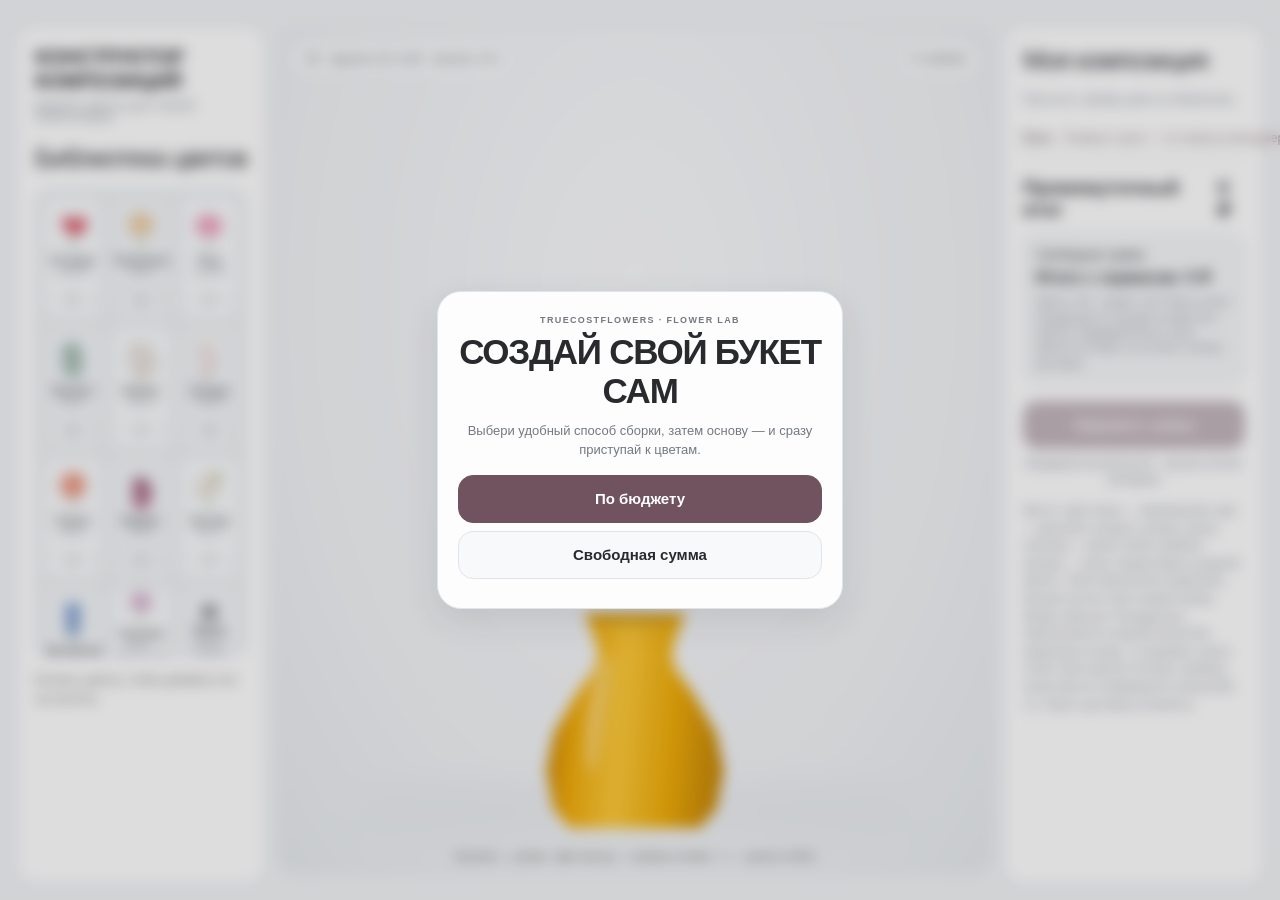
==== commit a60b78e2: "RC45 preview: filled round dome and 5 valid Auto arrangements" ====
--- a/preview-v3.html
+++ b/preview-v3.html
@@ -1,5 +1,5 @@
 <!DOCTYPE html>
-<html lang="ru"><head><meta charset="utf-8"/><meta content="width=device-width,initial-scale=1" name="viewport"/><title>TrueCostFlowers — Конструктор v3.2-rc44</title><style>*{box-sizing:border-box}body{margin:0;background:#eae6df;color:#282725;font-family:Arial,sans-serif}.app{display:grid;grid-template-columns:250px 1fr 260px;min-height:100vh;gap:12px;padding:16px}.panel{background:#f8f6f2;border-radius:18px;padding:18px}h1{font:25px Georgia;margin:0 0 8px}h2{font:19px Georgia;margin:0 0 15px}.sub{font-size:11px;letter-spacing:2px;color:#8c867f;margin-bottom:20px}.catalog{display:grid;grid-template-columns:1fr 1fr;gap:9px}.flower{border:1px solid #ded8cf;border-radius:12px;background:#f0ece6;padding:8px 4px;cursor:pointer;text-align:center}.flower svg{width:76px;height:95px;display:block;margin:auto}.flower span{display:block;font-size:12px}.flower small{font-size:11px;color:#777}.flower:hover{border-color:#a66c78}.stage{position:relative;min-height:650px;overflow:hidden;border-radius:18px;background:radial-gradient(ellipse at 50% 35%,#e5ddd2,#bcb3a7);touch-action:none}.stage:before{content:"";position:absolute;left:12%;right:12%;bottom:50px;height:28px;background:#aba398;border-radius:50%;filter:blur(18px)}#flowersLayer{position:absolute;inset:0;pointer-events:none}.stem{pointer-events:auto;position:absolute;transform-origin:50% 100%;cursor:grab;touch-action:none;user-select:none}.stem.no-stem .stemline{display:none}.stem.no-stem .flowerhead .botanical-stem{display:none!important}.stemline{pointer-events:none}.stemhandle{position:absolute;width:25px;height:25px;border-radius:50%;background:#fff;border:3px solid #d52e74;box-shadow:0 2px 12px #0005;z-index:3;touch-action:none;cursor:ns-resize;display:none;transform:translate(-50%,-50%)}.stem.selected .stemhandle{display:block}.stage.locked .stem:not(.selected){opacity:.3;pointer-events:none}.stem.selected{filter:drop-shadow(0 0 3px #fff) drop-shadow(0 0 10px #ff176b) drop-shadow(0 0 3px #ff176b)}.stage.locked .stem:not(.selected){opacity:.34;pointer-events:none;filter:grayscale(.3)}.stage.locked .stem.selected{z-index:900!important}.editbar{flex-wrap:wrap;justify-content:center}.editbar button.lockon{background:#c52163;color:white}.picker{position:absolute;top:62px;right:10px;z-index:950;width:min(270px,80%);max-height:48%;overflow:auto;background:#fffaf4f5;border-radius:14px;padding:10px;box-shadow:0 5px 24px #0003;display:none}.picker.show{display:block}.pickitem{display:flex;width:100%;align-items:center;gap:10px;text-align:left;margin:5px 0;padding:5px}.pickitem svg{height:42px;width:38px}.pickitem.chosen{border:2px solid #ed2770}.pickhead{display:flex;justify-content:space-between;align-items:center}.stem svg{width:100%;height:100%;overflow:visible;pointer-events:none}.stem .stemline{position:absolute;inset:0}.flowerhead{position:absolute;inset:0;pointer-events:none}.stemhandle{left:50%;top:100%}.stem{transform-origin:center center}.vase{position:absolute;left:50%;bottom:45px;transform:translateX(-50%);width:195px;height:205px;background:linear-gradient(110deg,#77756f,#c6c2b9 23%,#86827a 54%,#d0cbc2 85%,#706c67);box-shadow:inset 6px 0 15px #ffffff55, 0 14px 18px #0003;border-radius:4px 4px 16px 16px;pointer-events:none;z-index:200}.vase:before{content:"";position:absolute;top:-12px;left:0;width:100%;height:24px;border-radius:50%;background:linear-gradient(#4b4843,#b4ada2);border:6px solid #8b867e}.vase:after{content:"";position:absolute;bottom:12px;left:15%;width:70%;height:2px;background:#eee7dc77}.mobiletools{display:none}.editbar{position:absolute;z-index:500;bottom:16px;left:50%;transform:translateX(-50%);display:none;align-items:center;gap:7px;padding:9px;background:#faf8f4f2;border:1px solid #d8d0c6;border-radius:16px;box-shadow:0 5px 25px #0002;white-space:nowrap}.editbar.show{display:flex}.editbar button{font-size:13px;padding:10px 11px;min-height:42px}.editbar .active{background:#3b3836;color:white}.editbar .barlabel{font-size:11px;color:#756e66;max-width:66px;white-space:normal}.stem{z-index:210}.stagehead{position:absolute;top:18px;left:18px;right:18px;display:flex;justify-content:space-between;z-index:220;color:#514c47;font-size:12px}.controls{display:flex;gap:8px;flex-wrap:wrap;margin-top:12px}button{cursor:pointer;border:1px solid #d5cdc4;border-radius:10px;padding:11px 12px;background:#fff;color:#35312e}button.primary{background:#343332;color:#fff;border-color:#343332;width:100%;margin-top:14px}button:disabled{opacity:.4;cursor:default}.item{display:flex;justify-content:space-between;align-items:center;gap:6px;padding:11px 0;border-bottom:1px solid #e4ddd4;font-size:13px}.item button{padding:4px 8px}.total{display:flex;justify-content:space-between;margin-top:20px;font-size:19px;font-weight:bold}.hint{font-size:12px;line-height:1.6;color:#77706a;margin-top:14px}.pill{padding:6px 9px;border-radius:30px;background:#f7f4ef}.bottom{position:absolute;bottom:10px;left:0;right:0;text-align:center;color:#615b55;font-size:11px;z-index:220}@media(max-width:850px){.mobiletools{display:flex;position:absolute;bottom:12px;left:12px;right:12px;z-index:240;align-items:center;justify-content:space-between;gap:5px;background:#f8f6f2e8;border-radius:16px;padding:8px}.mobiletools button{font-size:23px;padding:9px 13px}.mobiletools span{font-size:11px;text-align:center}.bottom{display:none}.stage{min-height:560px}.vase{bottom:88px!important}.app{display:flex;flex-direction:column;padding:10px}.stage{min-height:530px;order:1}.editbar{bottom:12px;max-width:calc(100% - 12px);gap:3px;padding:6px}.editbar button{padding:9px 7px;font-size:12px}.editbar .barlabel{font-size:10px;max-width:55px}.panel.left{order:2}.panel.right{order:3}.catalog{grid-template-columns:repeat(4,1fr)}.flower svg{width:55px;height:70px}.flower span{font-size:10px}.vase{width:145px;height:150px;bottom:40px}}@media(max-width:390px){.catalog{grid-template-columns:repeat(3,1fr)}} 
+<html lang="ru"><head><meta charset="utf-8"/><meta content="width=device-width,initial-scale=1" name="viewport"/><title>TrueCostFlowers — Конструктор v3.2-rc45</title><style>*{box-sizing:border-box}body{margin:0;background:#eae6df;color:#282725;font-family:Arial,sans-serif}.app{display:grid;grid-template-columns:250px 1fr 260px;min-height:100vh;gap:12px;padding:16px}.panel{background:#f8f6f2;border-radius:18px;padding:18px}h1{font:25px Georgia;margin:0 0 8px}h2{font:19px Georgia;margin:0 0 15px}.sub{font-size:11px;letter-spacing:2px;color:#8c867f;margin-bottom:20px}.catalog{display:grid;grid-template-columns:1fr 1fr;gap:9px}.flower{border:1px solid #ded8cf;border-radius:12px;background:#f0ece6;padding:8px 4px;cursor:pointer;text-align:center}.flower svg{width:76px;height:95px;display:block;margin:auto}.flower span{display:block;font-size:12px}.flower small{font-size:11px;color:#777}.flower:hover{border-color:#a66c78}.stage{position:relative;min-height:650px;overflow:hidden;border-radius:18px;background:radial-gradient(ellipse at 50% 35%,#e5ddd2,#bcb3a7);touch-action:none}.stage:before{content:"";position:absolute;left:12%;right:12%;bottom:50px;height:28px;background:#aba398;border-radius:50%;filter:blur(18px)}#flowersLayer{position:absolute;inset:0;pointer-events:none}.stem{pointer-events:auto;position:absolute;transform-origin:50% 100%;cursor:grab;touch-action:none;user-select:none}.stem.no-stem .stemline{display:none}.stem.no-stem .flowerhead .botanical-stem{display:none!important}.stemline{pointer-events:none}.stemhandle{position:absolute;width:25px;height:25px;border-radius:50%;background:#fff;border:3px solid #d52e74;box-shadow:0 2px 12px #0005;z-index:3;touch-action:none;cursor:ns-resize;display:none;transform:translate(-50%,-50%)}.stem.selected .stemhandle{display:block}.stage.locked .stem:not(.selected){opacity:.3;pointer-events:none}.stem.selected{filter:drop-shadow(0 0 3px #fff) drop-shadow(0 0 10px #ff176b) drop-shadow(0 0 3px #ff176b)}.stage.locked .stem:not(.selected){opacity:.34;pointer-events:none;filter:grayscale(.3)}.stage.locked .stem.selected{z-index:900!important}.editbar{flex-wrap:wrap;justify-content:center}.editbar button.lockon{background:#c52163;color:white}.picker{position:absolute;top:62px;right:10px;z-index:950;width:min(270px,80%);max-height:48%;overflow:auto;background:#fffaf4f5;border-radius:14px;padding:10px;box-shadow:0 5px 24px #0003;display:none}.picker.show{display:block}.pickitem{display:flex;width:100%;align-items:center;gap:10px;text-align:left;margin:5px 0;padding:5px}.pickitem svg{height:42px;width:38px}.pickitem.chosen{border:2px solid #ed2770}.pickhead{display:flex;justify-content:space-between;align-items:center}.stem svg{width:100%;height:100%;overflow:visible;pointer-events:none}.stem .stemline{position:absolute;inset:0}.flowerhead{position:absolute;inset:0;pointer-events:none}.stemhandle{left:50%;top:100%}.stem{transform-origin:center center}.vase{position:absolute;left:50%;bottom:45px;transform:translateX(-50%);width:195px;height:205px;background:linear-gradient(110deg,#77756f,#c6c2b9 23%,#86827a 54%,#d0cbc2 85%,#706c67);box-shadow:inset 6px 0 15px #ffffff55, 0 14px 18px #0003;border-radius:4px 4px 16px 16px;pointer-events:none;z-index:200}.vase:before{content:"";position:absolute;top:-12px;left:0;width:100%;height:24px;border-radius:50%;background:linear-gradient(#4b4843,#b4ada2);border:6px solid #8b867e}.vase:after{content:"";position:absolute;bottom:12px;left:15%;width:70%;height:2px;background:#eee7dc77}.mobiletools{display:none}.editbar{position:absolute;z-index:500;bottom:16px;left:50%;transform:translateX(-50%);display:none;align-items:center;gap:7px;padding:9px;background:#faf8f4f2;border:1px solid #d8d0c6;border-radius:16px;box-shadow:0 5px 25px #0002;white-space:nowrap}.editbar.show{display:flex}.editbar button{font-size:13px;padding:10px 11px;min-height:42px}.editbar .active{background:#3b3836;color:white}.editbar .barlabel{font-size:11px;color:#756e66;max-width:66px;white-space:normal}.stem{z-index:210}.stagehead{position:absolute;top:18px;left:18px;right:18px;display:flex;justify-content:space-between;z-index:220;color:#514c47;font-size:12px}.controls{display:flex;gap:8px;flex-wrap:wrap;margin-top:12px}button{cursor:pointer;border:1px solid #d5cdc4;border-radius:10px;padding:11px 12px;background:#fff;color:#35312e}button.primary{background:#343332;color:#fff;border-color:#343332;width:100%;margin-top:14px}button:disabled{opacity:.4;cursor:default}.item{display:flex;justify-content:space-between;align-items:center;gap:6px;padding:11px 0;border-bottom:1px solid #e4ddd4;font-size:13px}.item button{padding:4px 8px}.total{display:flex;justify-content:space-between;margin-top:20px;font-size:19px;font-weight:bold}.hint{font-size:12px;line-height:1.6;color:#77706a;margin-top:14px}.pill{padding:6px 9px;border-radius:30px;background:#f7f4ef}.bottom{position:absolute;bottom:10px;left:0;right:0;text-align:center;color:#615b55;font-size:11px;z-index:220}@media(max-width:850px){.mobiletools{display:flex;position:absolute;bottom:12px;left:12px;right:12px;z-index:240;align-items:center;justify-content:space-between;gap:5px;background:#f8f6f2e8;border-radius:16px;padding:8px}.mobiletools button{font-size:23px;padding:9px 13px}.mobiletools span{font-size:11px;text-align:center}.bottom{display:none}.stage{min-height:560px}.vase{bottom:88px!important}.app{display:flex;flex-direction:column;padding:10px}.stage{min-height:530px;order:1}.editbar{bottom:12px;max-width:calc(100% - 12px);gap:3px;padding:6px}.editbar button{padding:9px 7px;font-size:12px}.editbar .barlabel{font-size:10px;max-width:55px}.panel.left{order:2}.panel.right{order:3}.catalog{grid-template-columns:repeat(4,1fr)}.flower svg{width:55px;height:70px}.flower span{font-size:10px}.vase{width:145px;height:150px;bottom:40px}}@media(max-width:390px){.catalog{grid-template-columns:repeat(3,1fr)}} 
 /* v0.8: precise selection and minimal mobile toolbar */
 .stem{pointer-events:none!important;overflow:visible}.flowerhead{pointer-events:none}.flowerhead svg{pointer-events:none}.flowerhead svg *{pointer-events:visiblePainted;cursor:grab}.stemhandle{pointer-events:auto!important;width:21px;height:21px;background:#f7f5f0;border:1px solid #77716c;color:#5d5752;font-size:12px;line-height:19px;text-align:center;box-shadow:0 1px 5px #0002}.stem.selected{filter:drop-shadow(0 0 1px #fff) drop-shadow(0 0 2px #777)!important}.stage.locked .stem:not(.selected){opacity:.55;filter:grayscale(.1);pointer-events:none}.stage.locked .stem:not(.selected) svg *{pointer-events:none!important}.stage.locked .stem.selected{z-index:900!important}.stem.no-stem .stemhandle{display:none!important}.editbar{border-radius:40px!important;flex-wrap:nowrap!important;padding:4px 6px!important;gap:2px!important;max-width:calc(100% - 12px);box-shadow:0 2px 12px #0002}.editbar button{border-radius:22px;padding:8px 9px!important;font-size:12px!important;min-height:35px!important}.editbar button.lockon{background:#5b5752;color:white}.stem.selected .flowerhead svg *{stroke:#89837d;stroke-width:1.1}.picker{z-index:999}
 @media(max-width:850px){.editbar{bottom:12px!important}.stage{overflow:hidden}.editbar button{font-size:11px!important;padding:8px 7px!important}}
@@ -910,7 +910,7 @@
   <button type="button" data-hydrangea-tone="mix">Микс</button>
  </div>
 </div>
-<div class="catalog" id="catalog"><button class="flower" data-i="0" type="button"><svg viewbox="0 0 100 120" xmlns="http://www.w3.org/2000/svg"><path d="M50 108 Q48 69 51 42" fill="none" stroke="#56754c" stroke-linecap="round" stroke-linejoin="round" stroke-width="3"></path><path d="M51 66 C19 45 15 19 35 17 Q46 15 52 29 Q67 6 83 22 C95 46 70 65 51 66Z" fill="#d94462" stroke="#ad3955" stroke-linecap="round" stroke-linejoin="round" stroke-width="1.4"></path><path d="M53 53 Q58 35 68 17" fill="none" stroke="#edc663" stroke-linecap="round" stroke-linejoin="round" stroke-width="5"></path><path d="M51 50 Q58 34 66 20" fill="none" stroke="#f7e5a1" stroke-linecap="round" stroke-linejoin="round" stroke-width="1.5"></path></svg><span>Антуриум</span><small>1,200 ₽</small></button><button class="flower" data-i="1" type="button"><svg viewbox="0 0 100 120" xmlns="http://www.w3.org/2000/svg"><path d="M50 108 L50 54" fill="none" stroke="#6d8655" stroke-linecap="round" stroke-linejoin="round" stroke-width="3"></path><ellipse cx="54.75908000120674" cy="61.005555422518896" fill="#f1d6aa" rx="6.75" ry="7.8" stroke="#c9ad8a77" stroke-width=".7" transform="rotate(30 54.75908000120674 61.005555422518896)"></ellipse><ellipse cx="49.75575200222227" cy="61.35907316694959" fill="#f1d6aa" rx="6.75" ry="7.8" stroke="#c9ad8a77" stroke-width=".7" transform="rotate(40.285714285714285 49.75575200222227 61.35907316694959)"></ellipse><ellipse cx="44.7602743348543" cy="60.92967025708238" fill="#f1d6aa" rx="6.75" ry="7.8" stroke="#c9ad8a77" stroke-width=".7" transform="rotate(50.57142857142857 44.7602743348543 60.92967025708238)"></ellipse><ellipse cx="39.93320576162475" cy="59.731148055754254" fill="#f1d6aa" rx="6.75" ry="7.8" stroke="#c9ad8a77" stroke-width=".7" transform="rotate(60.85714285714286 39.93320576162475 59.731148055754254)"></ellipse><ellipse cx="35.42969223820246" cy="57.802028052663275" fill="#f1d6aa" rx="6.75" ry="7.8" stroke="#c9ad8a77" stroke-width=".7" transform="rotate(71.14285714285714 35.42969223820246 57.802028052663275)"></ellipse><ellipse cx="31.394480394733517" cy="55.20431375199401" fill="#f1d6aa" rx="6.75" ry="7.8" stroke="#c9ad8a77" stroke-width=".7" transform="rotate(81.42857142857143 31.394480394733517 55.20431375199401)"></ellipse><ellipse cx="27.95726526005036" cy="52.0214978287764" fill="#f1d6aa" rx="6.75" ry="7.8" stroke="#c9ad8a77" stroke-width=".7" transform="rotate(91.71428571428572 27.95726526005036 52.0214978287764)"></ellipse><ellipse cx="25.228521756731734" cy="48.35587860561233" fill="#f1d6aa" rx="6.75" ry="7.8" stroke="#c9ad8a77" stroke-width=".7" transform="rotate(102 25.228521756731734 48.35587860561233)"></ellipse><ellipse cx="23.295953946191943" cy="44.32527210041585" fill="#f1d6aa" rx="6.75" ry="7.8" stroke="#c9ad8a77" stroke-width=".7" transform="rotate(112.28571428571429 23.295953946191943 44.32527210041585)"></ellipse><ellipse cx="22.221676147983825" cy="40.059225322658044" fill="#f1d6aa" rx="6.75" ry="7.8" stroke="#c9ad8a77" stroke-width=".7" transform="rotate(122.57142857142857 22.221676147983825 40.059225322658044)"></ellipse><ellipse cx="22.0402165344605" cy="35.69485252589103" fill="#f1d6aa" rx="6.75" ry="7.8" stroke="#c9ad8a77" stroke-width=".7" transform="rotate(132.85714285714286 22.0402165344605 35.69485252589103)"></ellipse><ellipse cx="22.75740736690608" cy="31.3724282428208" fill="#f1d6aa" rx="6.75" ry="7.8" stroke="#c9ad8a77" stroke-width=".7" transform="rotate(143.14285714285714 22.75740736690608 31.3724282428208)"></ellipse><ellipse cx="24.350197541859185" cy="27.230878746407758" fill="#f1d6aa" rx="6.75" ry="7.8" stroke="#c9ad8a77" stroke-width=".7" transform="rotate(153.42857142857144 24.350197541859185 27.230878746407758)"></ellipse><ellipse cx="26.76739347254469" cy="23.40331684514492" fill="#f1d6aa" rx="6.75" ry="7.8" stroke="#c9ad8a77" stroke-width=".7" transform="rotate(163.71428571428572 26.76739347254469 23.40331684514492)"></ellipse><ellipse cx="29.931304492874936" cy="20.012763527867296" fill="#f1d6aa" rx="6.75" ry="7.8" stroke="#c9ad8a77" stroke-width=".7" transform="rotate(174 29.931304492874936 20.012763527867296)"></ellipse><ellipse cx="33.74023989938185" cy="17.168193967948735" fill="#f1d6aa" rx="6.75" ry="7.8" stroke="#c9ad8a77" stroke-width=".7" transform="rotate(184.28571428571428 33.74023989938185 17.168193967948735)"></ellipse><ellipse cx="38.0717773740978" cy="14.961034971564661" fill="#f1d6aa" rx="6.75" ry="7.8" stroke="#c9ad8a77" stroke-width=".7" transform="rotate(194.57142857142858 38.0717773740978 14.961034971564661)"></ellipse><ellipse cx="42.786697738584515" cy="13.46222644491533" fill="#f1d6aa" rx="6.75" ry="7.8" stroke="#c9ad8a77" stroke-width=".7" transform="rotate(204.85714285714286 42.786697738584515 13.46222644491533)"></ellipse><ellipse cx="47.733459572878" cy="12.719941327271005" fill="#f1d6aa" rx="6.75" ry="7.8" stroke="#c9ad8a77" stroke-width=".7" transform="rotate(215.14285714285714 47.733459572878 12.719941327271005)"></ellipse><ellipse cx="52.75306988141485" cy="12.75803727306701" fill="#f1d6aa" rx="6.75" ry="7.8" stroke="#c9ad8a77" stroke-width=".7" transform="rotate(225.42857142857142 52.75306988141485 12.75803727306701)"></ellipse><ellipse cx="57.68419425872959" cy="13.575289847260017" fill="#f1d6aa" rx="6.75" ry="7.8" stroke="#c9ad8a77" stroke-width=".7" transform="rotate(235.71428571428572 57.68419425872959 13.575289847260017)"></ellipse><ellipse cx="62.36834230999267" cy="15.145431879677794" fill="#f1d6aa" rx="6.75" ry="7.8" stroke="#c9ad8a77" stroke-width=".7" transform="rotate(246 62.36834230999267 15.145431879677794)"></ellipse><ellipse cx="66.65496166270661" cy="17.417997713481267" fill="#f1d6aa" rx="6.75" ry="7.8" stroke="#c9ad8a77" stroke-width=".7" transform="rotate(256.2857142857143 66.65496166270661 17.417997713481267)"></ellipse><ellipse cx="70.4062768438331" cy="20.319945212898624" fill="#f1d6aa" rx="6.75" ry="7.8" stroke="#c9ad8a77" stroke-width=".7" transform="rotate(266.57142857142856 70.4062768438331 20.319945212898624)"></ellipse><ellipse cx="73.50171749685825" cy="23.7580033975682" fill="#f1d6aa" rx="6.75" ry="7.8" stroke="#c9ad8a77" stroke-width=".7" transform="rotate(276.8571428571429 73.50171749685825 23.7580033975682)"></ellipse><ellipse cx="75.84179361225682" cy="27.62167024859103" fill="#f1d6aa" rx="6.75" ry="7.8" stroke="#c9ad8a77" stroke-width=".7" transform="rotate(287.14285714285717 75.84179361225682 27.62167024859103)"></ellipse><ellipse cx="77.35129321825883" cy="31.786764334339566" fill="#f1d6aa" rx="6.75" ry="7.8" stroke="#c9ad8a77" stroke-width=".7" transform="rotate(297.42857142857144 77.35129321825883 31.786764334339566)"></ellipse><ellipse cx="77.98169975550701" cy="36.11941610384702" fill="#f1d6aa" rx="6.75" ry="7.8" stroke="#c9ad8a77" stroke-width=".7" transform="rotate(307.7142857142857 77.98169975550701 36.11941610384702)"></ellipse><ellipse cx="77.71275143919392" cy="40.48037056432368" fill="#f1d6aa" rx="6.75" ry="7.8" stroke="#c9ad8a77" stroke-width=".7" transform="rotate(318 77.71275143919392 40.48037056432368)"></ellipse><ellipse cx="76.55309248949732" cy="44.72946305120453" fill="#f1d6aa" rx="6.75" ry="7.8" stroke="#c9ad8a77" stroke-width=".7" transform="rotate(328.2857142857143 76.55309248949732 44.72946305120453)"></ellipse><ellipse cx="74.53999529923098" cy="48.730124235796296" fill="#f1d6aa" rx="6.75" ry="7.8" stroke="#c9ad8a77" stroke-width=".7" transform="rotate(338.57142857142856 74.53999529923098 48.730124235796296)"></ellipse><ellipse cx="71.73816246847198" cy="52.35376957587119" fill="#f1d6aa" rx="6.75" ry="7.8" stroke="#c9ad8a77" stroke-width=".7" transform="rotate(348.85714285714283 71.73816246847198 52.35376957587119)"></ellipse><ellipse cx="68.23764720975664" cy="55.483932128653905" fill="#f1d6aa" rx="6.75" ry="7.8" stroke="#c9ad8a77" stroke-width=".7" transform="rotate(359.14285714285717 68.23764720975664 55.483932128653905)"></ellipse><ellipse cx="64.15095896373361" cy="58.020005894191655" fill="#f1d6aa" rx="6.75" ry="7.8" stroke="#c9ad8a77" stroke-width=".7" transform="rotate(369.42857142857144 64.15095896373361 58.020005894191655)"></ellipse><ellipse cx="59.60944725316836" cy="59.880479374971635" fill="#f1d6aa" rx="6.75" ry="7.8" stroke="#c9ad8a77" stroke-width=".7" transform="rotate(379.7142857142857 59.60944725316836 59.880479374971635)"></ellipse><ellipse cx="59.75928679659835" cy="54.54115741713573" fill="#f1d6aa" rx="6.5" ry="7.8" stroke="#c9ad8a77" stroke-width=".7" transform="rotate(30 59.75928679659835 54.54115741713573)"></ellipse><ellipse cx="55.02807842152486" cy="55.99069566101298" fill="#f1d6aa" rx="6.5" ry="7.8" stroke="#c9ad8a77" stroke-width=".7" transform="rotate(42.85714285714286 55.02807842152486 55.99069566101298)"></ellipse><ellipse cx="50.04474119896907" cy="56.48796112620788" fill="#f1d6aa" rx="6.5" ry="7.8" stroke="#c9ad8a77" stroke-width=".7" transform="rotate(55.714285714285715 50.04474119896907 56.48796112620788)"></ellipse><ellipse cx="45.059160465874" cy="56.00801884589579" fill="#f1d6aa" rx="6.5" ry="7.8" stroke="#c9ad8a77" stroke-width=".7" transform="rotate(68.57142857142857 45.059160465874 56.00801884589579)"></ellipse><ellipse cx="40.32133405816917" cy="54.574935130076" fill="#f1d6aa" rx="6.5" ry="7.8" stroke="#c9ad8a77" stroke-width=".7" transform="rotate(81.42857142857143 40.32133405816917 54.574935130076)"></ellipse><ellipse cx="36.0688363753771" cy="52.26057078029616" fill="#f1d6aa" rx="6.5" ry="7.8" stroke="#c9ad8a77" stroke-width=".7" transform="rotate(94.28571428571429 36.0688363753771 52.26057078029616)"></ellipse><ellipse cx="32.51490540819688" cy="49.180977688998176" fill="#f1d6aa" rx="6.5" ry="7.8" stroke="#c9ad8a77" stroke-width=".7" transform="rotate(107.14285714285714 32.51490540819688 49.180977688998176)"></ellipse><ellipse cx="29.83775009524629" cy="45.490579513040565" fill="#f1d6aa" rx="6.5" ry="7.8" stroke="#c9ad8a77" stroke-width=".7" transform="rotate(120 29.83775009524629 45.490579513040565)"></ellipse><ellipse cx="28.1716141827437" cy="41.37442822672663" fill="#f1d6aa" rx="6.5" ry="7.8" stroke="#c9ad8a77" stroke-width=".7" transform="rotate(132.85714285714286 28.1716141827437 41.37442822672663)"></ellipse><ellipse cx="27.600044682519684" cy="37.038924843103096" fill="#f1d6aa" rx="6.5" ry="7.8" stroke="#c9ad8a77" stroke-width=".7" transform="rotate(145.71428571428572 27.600044682519684 37.038924843103096)"></ellipse><ellipse cx="28.151702475981853" cy="32.70146960531038" fill="#f1d6aa" rx="6.5" ry="7.8" stroke="#c9ad8a77" stroke-width=".7" transform="rotate(158.57142857142858 28.151702475981853 32.70146960531038)"></ellipse><ellipse cx="29.798925137843675" cy="28.57956063060719" fill="#f1d6aa" rx="6.5" ry="7.8" stroke="#c9ad8a77" stroke-width=".7" transform="rotate(171.42857142857142 29.798925137843675 28.57956063060719)"></ellipse><ellipse cx="32.45911404563659" cy="24.879887646578076" fill="#f1d6aa" rx="6.5" ry="7.8" stroke="#c9ad8a77" stroke-width=".7" transform="rotate(184.28571428571428 32.45911404563659 24.879887646578076)"></ellipse><ellipse cx="35.99887621954234" cy="21.78796770513128" fill="#f1d6aa" rx="6.5" ry="7.8" stroke="#c9ad8a77" stroke-width=".7" transform="rotate(197.14285714285714 35.99887621954234 21.78796770513128)"></ellipse><ellipse cx="40.24071320340165" cy="19.45884258286427" fill="#f1d6aa" rx="6.5" ry="7.8" stroke="#c9ad8a77" stroke-width=".7" transform="rotate(210 40.24071320340165 19.45884258286427)"></ellipse><ellipse cx="44.97192157847512" cy="18.00930433898702" fill="#f1d6aa" rx="6.5" ry="7.8" stroke="#c9ad8a77" stroke-width=".7" transform="rotate(222.85714285714286 44.97192157847512 18.00930433898702)"></ellipse><ellipse cx="49.95525880103092" cy="17.512038873792125" fill="#f1d6aa" rx="6.5" ry="7.8" stroke="#c9ad8a77" stroke-width=".7" transform="rotate(235.71428571428572 49.95525880103092 17.512038873792125)"></ellipse><ellipse cx="54.94083953412602" cy="17.991981154104217" fill="#f1d6aa" rx="6.5" ry="7.8" stroke="#c9ad8a77" stroke-width=".7" transform="rotate(248.57142857142858 54.94083953412602 17.991981154104217)"></ellipse><ellipse cx="59.67866594183083" cy="19.425064869924004" fill="#f1d6aa" rx="6.5" ry="7.8" stroke="#c9ad8a77" stroke-width=".7" transform="rotate(261.42857142857144 59.67866594183083 19.425064869924004)"></ellipse><ellipse cx="63.9311636246229" cy="21.73942921970383" fill="#f1d6aa" rx="6.5" ry="7.8" stroke="#c9ad8a77" stroke-width=".7" transform="rotate(274.2857142857143 63.9311636246229 21.73942921970383)"></ellipse><ellipse cx="67.48509459180312" cy="24.819022311001824" fill="#f1d6aa" rx="6.5" ry="7.8" stroke="#c9ad8a77" stroke-width=".7" transform="rotate(287.14285714285717 67.48509459180312 24.819022311001824)"></ellipse><ellipse cx="70.16224990475371" cy="28.50942048695943" fill="#f1d6aa" rx="6.5" ry="7.8" stroke="#c9ad8a77" stroke-width=".7" transform="rotate(300 70.16224990475371 28.50942048695943)"></ellipse><ellipse cx="71.82838581725629" cy="32.62557177327335" fill="#f1d6aa" rx="6.5" ry="7.8" stroke="#c9ad8a77" stroke-width=".7" transform="rotate(312.85714285714283 71.82838581725629 32.62557177327335)"></ellipse><ellipse cx="72.39995531748032" cy="36.961075156896904" fill="#f1d6aa" rx="6.5" ry="7.8" stroke="#c9ad8a77" stroke-width=".7" transform="rotate(325.7142857142857 72.39995531748032 36.961075156896904)"></ellipse><ellipse cx="71.84829752401815" cy="41.29853039468962" fill="#f1d6aa" rx="6.5" ry="7.8" stroke="#c9ad8a77" stroke-width=".7" transform="rotate(338.57142857142856 71.84829752401815 41.29853039468962)"></ellipse><ellipse cx="70.20107486215632" cy="45.42043936939282" fill="#f1d6aa" rx="6.5" ry="7.8" stroke="#c9ad8a77" stroke-width=".7" transform="rotate(351.42857142857144 70.20107486215632 45.42043936939282)"></ellipse><ellipse cx="67.5408859543634" cy="49.12011235342193" fill="#f1d6aa" rx="6.5" ry="7.8" stroke="#c9ad8a77" stroke-width=".7" transform="rotate(364.2857142857143 67.5408859543634 49.12011235342193)"></ellipse><ellipse cx="64.00112378045768" cy="52.212032294868706" fill="#f1d6aa" rx="6.5" ry="7.8" stroke="#c9ad8a77" stroke-width=".7" transform="rotate(377.14285714285717 64.00112378045768 52.212032294868706)"></ellipse><ellipse cx="61.21337547413397" cy="47.88370384149408" fill="#f1d6aa" rx="6.25" ry="7.8" stroke="#c9ad8a77" stroke-width=".7" transform="rotate(30 61.21337547413397 47.88370384149408)"></ellipse><ellipse cx="57.027808130776734" cy="50.27569580310548" fill="#f1d6aa" rx="6.25" ry="7.8" stroke="#c9ad8a77" stroke-width=".7" transform="rotate(47.14285714285714 57.027808130776734 50.27569580310548)"></ellipse><ellipse cx="52.21778919397199" cy="51.48808393317951" fill="#f1d6aa" rx="6.25" ry="7.8" stroke="#c9ad8a77" stroke-width=".7" transform="rotate(64.28571428571428 52.21778919397199 51.48808393317951)"></ellipse><ellipse cx="47.21070995467525" cy="51.41314222588143" fill="#f1d6aa" rx="6.25" ry="7.8" stroke="#c9ad8a77" stroke-width=".7" transform="rotate(81.42857142857143 47.21070995467525 51.41314222588143)"></ellipse><ellipse cx="42.45147137650337" cy="50.057529580780916" fill="#f1d6aa" rx="6.25" ry="7.8" stroke="#c9ad8a77" stroke-width=".7" transform="rotate(98.57142857142857 42.45147137650337 50.057529580780916)"></ellipse><ellipse cx="38.36295269270141" cy="47.541698130403276" fill="#f1d6aa" rx="6.25" ry="7.8" stroke="#c9ad8a77" stroke-width=".7" transform="rotate(115.71428571428571 38.36295269270141 47.541698130403276)"></ellipse><ellipse cx="35.308436730493895" cy="44.089190539659036" fill="#f1d6aa" rx="6.25" ry="7.8" stroke="#c9ad8a77" stroke-width=".7" transform="rotate(132.85714285714286 35.308436730493895 44.089190539659036)"></ellipse><ellipse cx="33.55933063764547" cy="40.006777259065814" fill="#f1d6aa" rx="6.25" ry="7.8" stroke="#c9ad8a77" stroke-width=".7" transform="rotate(150 33.55933063764547 40.006777259065814)"></ellipse><ellipse cx="33.271050166331406" cy="35.65719862397993" fill="#f1d6aa" rx="6.25" ry="7.8" stroke="#c9ad8a77" stroke-width=".7" transform="rotate(167.14285714285714 33.271050166331406 35.65719862397993)"></ellipse><ellipse cx="34.46921030152593" cy="31.426933783940214" fill="#f1d6aa" rx="6.25" ry="7.8" stroke="#c9ad8a77" stroke-width=".7" transform="rotate(184.28571428571428 34.46921030152593 31.426933783940214)"></ellipse><ellipse cx="37.047349257177885" cy="27.691860334195667" fill="#f1d6aa" rx="6.25" ry="7.8" stroke="#c9ad8a77" stroke-width=".7" transform="rotate(201.42857142857142 37.047349257177885 27.691860334195667)"></ellipse><ellipse cx="40.776388073101124" cy="24.783855941855954" fill="#f1d6aa" rx="6.25" ry="7.8" stroke="#c9ad8a77" stroke-width=".7" transform="rotate(218.57142857142858 40.776388073101124 24.783855941855954)"></ellipse><ellipse cx="45.324985285883585" cy="22.96130955874753" fill="#f1d6aa" rx="6.25" ry="7.8" stroke="#c9ad8a77" stroke-width=".7" transform="rotate(235.71428571428572 45.324985285883585 22.96130955874753)"></ellipse><ellipse cx="50.28897807197944" cy="22.386162429122656" fill="#f1d6aa" rx="6.25" ry="7.8" stroke="#c9ad8a77" stroke-width=".7" transform="rotate(252.85714285714286 50.28897807197944 22.386162429122656)"></ellipse><ellipse cx="55.22729388822054" cy="23.109518899440104" fill="#f1d6aa" rx="6.25" ry="7.8" stroke="#c9ad8a77" stroke-width=".7" transform="rotate(270 55.22729388822054 23.109518899440104)"></ellipse><ellipse cx="59.70114170289186" cy="25.067105572914585" fill="#f1d6aa" rx="6.25" ry="7.8" stroke="#c9ad8a77" stroke-width=".7" transform="rotate(287.14285714285717 59.70114170289186 25.067105572914585)"></ellipse><ellipse cx="63.313000504502085" cy="28.084982282880276" fill="#f1d6aa" rx="6.25" ry="7.8" stroke="#c9ad8a77" stroke-width=".7" transform="rotate(304.2857142857143 63.313000504502085 28.084982282880276)"></ellipse><ellipse cx="65.74194078814686" cy="31.894997439922914" fill="#f1d6aa" rx="6.25" ry="7.8" stroke="#c9ad8a77" stroke-width=".7" transform="rotate(321.42857142857144 65.74194078814686 31.894997439922914)"></ellipse><ellipse cx="66.77214055039549" cy="36.15861447736313" fill="#f1d6aa" rx="6.25" ry="7.8" stroke="#c9ad8a77" stroke-width=".7" transform="rotate(338.57142857142856 66.77214055039549 36.15861447736313)"></ellipse><ellipse cx="66.312062021415" cy="40.49699231084918" fill="#f1d6aa" rx="6.25" ry="7.8" stroke="#c9ad8a77" stroke-width=".7" transform="rotate(355.7142857142857 66.312062021415 40.49699231084918)"></ellipse><ellipse cx="64.40258519752666" cy="44.5246470312183" fill="#f1d6aa" rx="6.25" ry="7.8" stroke="#c9ad8a77" stroke-width=".7" transform="rotate(372.85714285714283 64.40258519752666 44.5246470312183)"></ellipse><ellipse cx="59.48925724335026" cy="42.17587831254109" fill="#f1d6aa" rx="6" ry="7.8" stroke="#c9ad8a77" stroke-width=".7" transform="rotate(30 59.48925724335026 42.17587831254109)"></ellipse><ellipse cx="55.96822715409473" cy="45.245299163998894" fill="#f1d6aa" rx="6" ry="7.8" stroke="#c9ad8a77" stroke-width=".7" transform="rotate(55.714285714285715 55.96822715409473 45.245299163998894)"></ellipse><ellipse cx="51.26511648146815" cy="46.68163739406861" fill="#f1d6aa" rx="6" ry="7.8" stroke="#c9ad8a77" stroke-width=".7" transform="rotate(81.42857142857143 51.26511648146815 46.68163739406861)"></ellipse><ellipse cx="46.311433974051376" cy="46.20040860075255" fill="#f1d6aa" rx="6" ry="7.8" stroke="#c9ad8a77" stroke-width=".7" transform="rotate(107.14285714285714 46.311433974051376 46.20040860075255)"></ellipse><ellipse cx="42.08831720536733" cy="43.896926048450794" fill="#f1d6aa" rx="6" ry="7.8" stroke="#c9ad8a77" stroke-width=".7" transform="rotate(132.85714285714286 42.08831720536733 43.896926048450794)"></ellipse><ellipse cx="39.43220624458214" cy="40.22742270700629" fill="#f1d6aa" rx="6" ry="7.8" stroke="#c9ad8a77" stroke-width=".7" transform="rotate(158.57142857142858 39.43220624458214 40.22742270700629)"></ellipse><ellipse cx="38.8691764425425" cy="35.91868871669724" fill="#f1d6aa" rx="6" ry="7.8" stroke="#c9ad8a77" stroke-width=".7" transform="rotate(184.28571428571428 38.8691764425425 35.91868871669724)"></ellipse><ellipse cx="40.51074275664974" cy="31.824121687458913" fill="#f1d6aa" rx="6" ry="7.8" stroke="#c9ad8a77" stroke-width=".7" transform="rotate(210 40.51074275664974 31.824121687458913)"></ellipse><ellipse cx="44.03177284590527" cy="28.7547008360011" fill="#f1d6aa" rx="6" ry="7.8" stroke="#c9ad8a77" stroke-width=".7" transform="rotate(235.71428571428572 44.03177284590527 28.7547008360011)"></ellipse><ellipse cx="48.73488351853185" cy="27.31836260593139" fill="#f1d6aa" rx="6" ry="7.8" stroke="#c9ad8a77" stroke-width=".7" transform="rotate(261.42857142857144 48.73488351853185 27.31836260593139)"></ellipse><ellipse cx="53.68856602594863" cy="27.799591399247454" fill="#f1d6aa" rx="6" ry="7.8" stroke="#c9ad8a77" stroke-width=".7" transform="rotate(287.14285714285717 53.68856602594863 27.799591399247454)"></ellipse><ellipse cx="57.911682794632654" cy="30.10307395154919" fill="#f1d6aa" rx="6" ry="7.8" stroke="#c9ad8a77" stroke-width=".7" transform="rotate(312.85714285714283 57.911682794632654 30.10307395154919)"></ellipse><ellipse cx="60.56779375541786" cy="33.77257729299371" fill="#f1d6aa" rx="6" ry="7.8" stroke="#c9ad8a77" stroke-width=".7" transform="rotate(338.57142857142856 60.56779375541786 33.77257729299371)"></ellipse><ellipse cx="61.1308235574575" cy="38.08131128330276" fill="#f1d6aa" rx="6" ry="7.8" stroke="#c9ad8a77" stroke-width=".7" transform="rotate(364.2857142857143 61.1308235574575 38.08131128330276)"></ellipse><ellipse cx="55.38191045454032" cy="38.34640471980436" fill="#f1d6aa" rx="5.75" ry="7.8" stroke="#c9ad8a77" stroke-width=".7" transform="rotate(30 55.38191045454032 38.34640471980436)"></ellipse><ellipse cx="52.145610423053135" cy="41.50020952736208" fill="#f1d6aa" rx="5.75" ry="7.8" stroke="#c9ad8a77" stroke-width=".7" transform="rotate(81.42857142857143 52.145610423053135 41.50020952736208)"></ellipse><ellipse cx="47.29362198053055" cy="41.26526477327118" fill="#f1d6aa" rx="5.75" ry="7.8" stroke="#c9ad8a77" stroke-width=".7" transform="rotate(132.85714285714286 47.29362198053055 41.26526477327118)"></ellipse><ellipse cx="44.479591386719186" cy="37.81848864936168" fill="#f1d6aa" rx="5.75" ry="7.8" stroke="#c9ad8a77" stroke-width=".7" transform="rotate(184.28571428571428 44.479591386719186 37.81848864936168)"></ellipse><ellipse cx="45.82254107452205" cy="33.7553738783571" fill="#f1d6aa" rx="5.75" ry="7.8" stroke="#c9ad8a77" stroke-width=".7" transform="rotate(235.71428571428572 45.82254107452205 33.7553738783571)"></ellipse><ellipse cx="50.31120253784232" cy="32.13552875526071" fill="#f1d6aa" rx="5.75" ry="7.8" stroke="#c9ad8a77" stroke-width=".7" transform="rotate(287.14285714285717 50.31120253784232 32.13552875526071)"></ellipse><ellipse cx="54.56552214279244" cy="34.17872969658289" fill="#f1d6aa" rx="5.75" ry="7.8" stroke="#c9ad8a77" stroke-width=".7" transform="rotate(338.57142857142856 54.56552214279244 34.17872969658289)"></ellipse><path d="M45 35 Q49 27 55 34 Q57 40 49 43 Q45 41 45 35" fill="none" stroke="#ae906a" stroke-linecap="round" stroke-linejoin="round" stroke-width="1.5"></path></svg><span>Ранункулюс</span><small>520 ₽</small></button><button class="flower" data-i="2" type="button"><svg viewbox="0 0 100 120" xmlns="http://www.w3.org/2000/svg"><path d="M50 108 Q47 82 51 57" fill="none" stroke="#718956" stroke-linecap="round" stroke-linejoin="round" stroke-width="3"></path><ellipse cx="55.25616049023299" cy="57.797194046758264" fill="#f2a9c2" rx="10" ry="16" stroke="#c46f8a55" stroke-width=".7" transform="rotate(45 55.25616049023299 57.797194046758264)"></ellipse><ellipse cx="41.76138261067396" cy="57.13164049344667" fill="#f2a9c2" rx="10" ry="16" stroke="#c46f8a55" stroke-width=".7" transform="rotate(77.72727272727272 41.76138261067396 57.13164049344667)"></ellipse><ellipse cx="30.882307540937155" cy="51.026912129853194" fill="#f2a9c2" rx="10" ry="16" stroke="#c46f8a55" stroke-width=".7" transform="rotate(110.45454545454545 30.882307540937155 51.026912129853194)"></ellipse><ellipse cx="26.072964747792724" cy="41.421217077469336" fill="#f2a9c2" rx="10" ry="16" stroke="#c46f8a55" stroke-width=".7" transform="rotate(143.1818181818182 26.072964747792724 41.421217077469336)"></ellipse><ellipse cx="28.860286586871684" cy="31.36429564482898" fill="#f2a9c2" rx="10" ry="16" stroke="#c46f8a55" stroke-width=".7" transform="rotate(175.9090909090909 28.860286586871684 31.36429564482898)"></ellipse><ellipse cx="38.35931806854146" cy="24.049149327984196" fill="#f2a9c2" rx="10" ry="16" stroke="#c46f8a55" stroke-width=".7" transform="rotate(208.63636363636363 38.35931806854146 24.049149327984196)"></ellipse><ellipse cx="51.55418381432113" cy="21.79828539617918" fill="#f2a9c2" rx="10" ry="16" stroke="#c46f8a55" stroke-width=".7" transform="rotate(241.36363636363637 51.55418381432113 21.79828539617918)"></ellipse><ellipse cx="64.25560718039193" cy="25.326337243917468" fill="#f2a9c2" rx="10" ry="16" stroke="#c46f8a55" stroke-width=".7" transform="rotate(274.0909090909091 64.25560718039193 25.326337243917468)"></ellipse><ellipse cx="72.4309759919954" cy="33.51317333756532" fill="#f2a9c2" rx="10" ry="16" stroke="#c46f8a55" stroke-width=".7" transform="rotate(306.8181818181818 72.4309759919954 33.51317333756532)"></ellipse><ellipse cx="73.48466841584313" cy="43.75953106280917" fill="#f2a9c2" rx="10" ry="16" stroke="#c46f8a55" stroke-width=".7" transform="rotate(339.54545454545456 73.48466841584313 43.75953106280917)"></ellipse><ellipse cx="67.0821445523984" cy="52.81226423918824" fill="#f2a9c2" rx="10" ry="16" stroke="#c46f8a55" stroke-width=".7" transform="rotate(372.27272727272725 67.0821445523984 52.81226423918824)"></ellipse><ellipse cx="59.94575949233063" cy="49.525255221070196" fill="#f2a9c2" rx="8" ry="13" stroke="#c46f8a55" stroke-width=".7" transform="rotate(30 59.94575949233063 49.525255221070196)"></ellipse><ellipse cx="49.56268848221621" cy="52.15545716904109" fill="#f2a9c2" rx="8" ry="13" stroke="#c46f8a55" stroke-width=".7" transform="rotate(70 49.56268848221621 52.15545716904109)"></ellipse><ellipse cx="39.38424039144897" cy="49.09798561475915" fill="#f2a9c2" rx="8" ry="13" stroke="#c46f8a55" stroke-width=".7" transform="rotate(110 39.38424039144897 49.09798561475915)"></ellipse><ellipse cx="34.17302420254896" cy="41.7834654784842" fill="#f2a9c2" rx="8" ry="13" stroke="#c46f8a55" stroke-width=".7" transform="rotate(150 34.17302420254896 41.7834654784842)"></ellipse><ellipse cx="36.36742588651918" cy="33.63444202381555" fill="#f2a9c2" rx="8" ry="13" stroke="#c46f8a55" stroke-width=".7" transform="rotate(190 36.36742588651918 33.63444202381555)"></ellipse><ellipse cx="44.940660507371824" cy="28.46393389150023" fill="#f2a9c2" rx="8" ry="13" stroke="#c46f8a55" stroke-width=".7" transform="rotate(230 44.940660507371824 28.46393389150023)"></ellipse><ellipse cx="55.881216305120404" cy="28.6912793004456" fill="#f2a9c2" rx="8" ry="13" stroke="#c46f8a55" stroke-width=".7" transform="rotate(270 55.881216305120404 28.6912793004456)"></ellipse><ellipse cx="64.06988563126461" cy="34.210100807143355" fill="#f2a9c2" rx="8" ry="13" stroke="#c46f8a55" stroke-width=".7" transform="rotate(310 64.06988563126461 34.210100807143355)"></ellipse><ellipse cx="65.67509910117921" cy="42.43808049374062" fill="#f2a9c2" rx="8" ry="13" stroke="#c46f8a55" stroke-width=".7" transform="rotate(350 65.67509910117921 42.43808049374062)"></ellipse><ellipse cx="57.20357681882142" cy="42.64459044739628" fill="#f2a9c2" rx="8" ry="13" stroke="#c46f8a55" stroke-width=".7" transform="rotate(15 57.20357681882142 42.64459044739628)"></ellipse><ellipse cx="53.281536344899735" cy="45.544954959221776" fill="#f2a9c2" rx="8" ry="13" stroke="#c46f8a55" stroke-width=".7" transform="rotate(55 53.281536344899735 45.544954959221776)"></ellipse><ellipse cx="47.824028544985396" cy="45.85077342031744" fill="#f2a9c2" rx="8" ry="13" stroke="#c46f8a55" stroke-width=".7" transform="rotate(95 47.824028544985396 45.85077342031744)"></ellipse><ellipse cx="43.384681972101355" cy="43.41894997394301" fill="#f2a9c2" rx="8" ry="13" stroke="#c46f8a55" stroke-width=".7" transform="rotate(135 43.384681972101355 43.41894997394301)"></ellipse><ellipse cx="42.040716225541495" cy="39.387361837364196" fill="#f2a9c2" rx="8" ry="13" stroke="#c46f8a55" stroke-width=".7" transform="rotate(175 42.040716225541495 39.387361837364196)"></ellipse><ellipse cx="44.42098781463668" cy="35.64243390579743" fill="#f2a9c2" rx="8" ry="13" stroke="#c46f8a55" stroke-width=".7" transform="rotate(215 44.42098781463668 35.64243390579743)"></ellipse><ellipse cx="49.41174120907723" cy="33.93645957866071" fill="#f2a9c2" rx="8" ry="13" stroke="#c46f8a55" stroke-width=".7" transform="rotate(255 49.41174120907723 33.93645957866071)"></ellipse><ellipse cx="54.677747429558764" cy="35.06768320341403" fill="#f2a9c2" rx="8" ry="13" stroke="#c46f8a55" stroke-width=".7" transform="rotate(295 54.677747429558764 35.06768320341403)"></ellipse><ellipse cx="57.75498364037792" cy="38.50679267388513" fill="#f2a9c2" rx="8" ry="13" stroke="#c46f8a55" stroke-width=".7" transform="rotate(335 57.75498364037792 38.50679267388513)"></ellipse><ellipse cx="50" cy="40" fill="#f2a9c2" rx="8" ry="13" stroke="#c46f8a55" stroke-width=".7" transform="rotate(0 50 40)"></ellipse><ellipse cx="50" cy="40" fill="#f2a9c2" rx="8" ry="13" stroke="#c46f8a55" stroke-width=".7" transform="rotate(40 50 40)"></ellipse><ellipse cx="50" cy="40" fill="#f2a9c2" rx="8" ry="13" stroke="#c46f8a55" stroke-width=".7" transform="rotate(80 50 40)"></ellipse><ellipse cx="50" cy="40" fill="#f2a9c2" rx="8" ry="13" stroke="#c46f8a55" stroke-width=".7" transform="rotate(120 50 40)"></ellipse><ellipse cx="50" cy="40" fill="#f2a9c2" rx="8" ry="13" stroke="#c46f8a55" stroke-width=".7" transform="rotate(160 50 40)"></ellipse><ellipse cx="50" cy="40" fill="#f2a9c2" rx="8" ry="13" stroke="#c46f8a55" stroke-width=".7" transform="rotate(200 50 40)"></ellipse><ellipse cx="50" cy="40" fill="#f2a9c2" rx="8" ry="13" stroke="#c46f8a55" stroke-width=".7" transform="rotate(240 50 40)"></ellipse><ellipse cx="50" cy="40" fill="#f2a9c2" rx="8" ry="13" stroke="#c46f8a55" stroke-width=".7" transform="rotate(280 50 40)"></ellipse><ellipse cx="50" cy="40" fill="#f2a9c2" rx="8" ry="13" stroke="#c46f8a55" stroke-width=".7" transform="rotate(320 50 40)"></ellipse><path d="M43 39 Q47 28 52 37 Q60 31 58 42" fill="none" stroke="#b96c88" stroke-linecap="round" stroke-linejoin="round" stroke-width="1.8"></path></svg><span>Пион</span><small>1,100 ₽</small></button><button class="flower" data-i="3" type="button"><svg viewbox="0 0 100 120" xmlns="http://www.w3.org/2000/svg"><path d="M49 111 Q42 70 53 10" fill="none" stroke="#718a6c" stroke-linecap="round" stroke-linejoin="round" stroke-width="2.5"></path><path d="M50 30 L32 24" fill="none" stroke="#789576" stroke-linecap="round" stroke-linejoin="round" stroke-width="1.4"></path><ellipse cx="32" cy="24" fill="#91afa0" rx="13" ry="10.66" stroke="#648d7e88" stroke-width=".7" transform="rotate(-35 32 24)"></ellipse><path d="M50 40 L62 34" fill="none" stroke="#789576" stroke-linecap="round" stroke-linejoin="round" stroke-width="1.4"></path><ellipse cx="62" cy="34" fill="#91afa0" rx="14" ry="11.479999999999999" stroke="#648d7e88" stroke-width=".7" transform="rotate(35 62 34)"></ellipse><path d="M50 55 L33 49" fill="none" stroke="#789576" stroke-linecap="round" stroke-linejoin="round" stroke-width="1.4"></path><ellipse cx="33" cy="49" fill="#91afa0" rx="14" ry="11.479999999999999" stroke="#648d7e88" stroke-width=".7" transform="rotate(-25 33 49)"></ellipse><path d="M50 67 L64 61" fill="none" stroke="#789576" stroke-linecap="round" stroke-linejoin="round" stroke-width="1.4"></path><ellipse cx="64" cy="61" fill="#91afa0" rx="15" ry="12.299999999999999" stroke="#648d7e88" stroke-width=".7" transform="rotate(30 64 61)"></ellipse><path d="M50 84 L35 78" fill="none" stroke="#789576" stroke-linecap="round" stroke-linejoin="round" stroke-width="1.4"></path><ellipse cx="35" cy="78" fill="#91afa0" rx="14" ry="11.479999999999999" stroke="#648d7e88" stroke-width=".7" transform="rotate(-30 35 78)"></ellipse><path d="M50 94 L60 88" fill="none" stroke="#789576" stroke-linecap="round" stroke-linejoin="round" stroke-width="1.4"></path><ellipse cx="60" cy="88" fill="#91afa0" rx="12" ry="9.84" stroke="#648d7e88" stroke-width=".7" transform="rotate(30 60 88)"></ellipse><path d="M50 19 L52 13" fill="none" stroke="#789576" stroke-linecap="round" stroke-linejoin="round" stroke-width="1.4"></path><ellipse cx="52" cy="13" fill="#91afa0" rx="11" ry="9.02" stroke="#648d7e88" stroke-width=".7" transform="rotate(20 52 13)"></ellipse></svg><span>Эвкалипт</span><small>450 ₽</small></button><button class="flower" data-i="4" type="button"><svg viewbox="0 0 100 120" xmlns="http://www.w3.org/2000/svg"><path d="M50 115 C39 81 63 56 45 24 Q38 13 45 7 M48 89 Q15 67 26 42 Q40 27 29 12 M52 70 Q80 52 68 31 Q60 21 73 10 M47 102 Q80 92 83 66 Q80 53 90 45" fill="none" stroke="#987253" stroke-linecap="round" stroke-linejoin="round" stroke-width="3.2"></path><path d="M28 43 Q18 37 24 27 M68 31 Q79 28 76 17 M81 67 Q91 72 93 63" fill="none" stroke="#987253" stroke-linecap="round" stroke-linejoin="round" stroke-width="2"></path></svg><span>Корилус</span><small>550 ₽</small></button><button class="flower" data-i="5" type="button"><svg viewbox="0 0 100 120" xmlns="http://www.w3.org/2000/svg"><path d="M46 111 Q61 62 44 15" fill="none" stroke="#688252" stroke-linecap="round" stroke-linejoin="round" stroke-width="2.6"></path><g transform="translate(41 26) scale(1)"><ellipse cx="-15" cy="-5" fill="#f5f1ec" rx="14" ry="17" stroke="#d8b9c3" stroke-width=".7" transform="rotate(-35 -15 -5)"></ellipse><ellipse cx="15" cy="-5" fill="#f5f1ec" rx="14" ry="17" stroke="#d8b9c3" stroke-width=".7" transform="rotate(35 15 -5)"></ellipse><ellipse cx="0" cy="-17" fill="#fbf6f1" rx="10" ry="15" stroke="#d8b9c3" stroke-width=".7" transform="rotate(0 0 -17)"></ellipse><ellipse cx="-8" cy="14" fill="#f2eceb" rx="10" ry="14" stroke="#d8b9c3" stroke-width=".7" transform="rotate(30 -8 14)"></ellipse><ellipse cx="8" cy="14" fill="#f2eceb" rx="10" ry="14" stroke="#d8b9c3" stroke-width=".7" transform="rotate(-30 8 14)"></ellipse><path d="M-8 1 Q0 -5 8 1 L5 14 Q0 19 -5 14Z" fill="#e8b6c4" stroke="#b77c91" stroke-linecap="round" stroke-linejoin="round" stroke-width="1"></path><path d="M-4 7 Q0 1 4 7" fill="none" stroke="#a66d55" stroke-linecap="round" stroke-linejoin="round" stroke-width="2"></path></g><g transform="translate(57 55) scale(0.82)"><ellipse cx="-15" cy="-5" fill="#f5f1ec" rx="14" ry="17" stroke="#d8b9c3" stroke-width=".7" transform="rotate(-35 -15 -5)"></ellipse><ellipse cx="15" cy="-5" fill="#f5f1ec" rx="14" ry="17" stroke="#d8b9c3" stroke-width=".7" transform="rotate(35 15 -5)"></ellipse><ellipse cx="0" cy="-17" fill="#fbf6f1" rx="10" ry="15" stroke="#d8b9c3" stroke-width=".7" transform="rotate(0 0 -17)"></ellipse><ellipse cx="-8" cy="14" fill="#f2eceb" rx="10" ry="14" stroke="#d8b9c3" stroke-width=".7" transform="rotate(30 -8 14)"></ellipse><ellipse cx="8" cy="14" fill="#f2eceb" rx="10" ry="14" stroke="#d8b9c3" stroke-width=".7" transform="rotate(-30 8 14)"></ellipse><path d="M-8 1 Q0 -5 8 1 L5 14 Q0 19 -5 14Z" fill="#e8b6c4" stroke="#b77c91" stroke-linecap="round" stroke-linejoin="round" stroke-width="1"></path><path d="M-4 7 Q0 1 4 7" fill="none" stroke="#a66d55" stroke-linecap="round" stroke-linejoin="round" stroke-width="2"></path></g><g transform="translate(35 81) scale(0.66)"><ellipse cx="-15" cy="-5" fill="#f5f1ec" rx="14" ry="17" stroke="#d8b9c3" stroke-width=".7" transform="rotate(-35 -15 -5)"></ellipse><ellipse cx="15" cy="-5" fill="#f5f1ec" rx="14" ry="17" stroke="#d8b9c3" stroke-width=".7" transform="rotate(35 15 -5)"></ellipse><ellipse cx="0" cy="-17" fill="#fbf6f1" rx="10" ry="15" stroke="#d8b9c3" stroke-width=".7" transform="rotate(0 0 -17)"></ellipse><ellipse cx="-8" cy="14" fill="#f2eceb" rx="10" ry="14" stroke="#d8b9c3" stroke-width=".7" transform="rotate(30 -8 14)"></ellipse><ellipse cx="8" cy="14" fill="#f2eceb" rx="10" ry="14" stroke="#d8b9c3" stroke-width=".7" transform="rotate(-30 8 14)"></ellipse><path d="M-8 1 Q0 -5 8 1 L5 14 Q0 19 -5 14Z" fill="#e8b6c4" stroke="#b77c91" stroke-linecap="round" stroke-linejoin="round" stroke-width="1"></path><path d="M-4 7 Q0 1 4 7" fill="none" stroke="#a66d55" stroke-linecap="round" stroke-linejoin="round" stroke-width="2"></path></g></svg><span>Орхидея</span><small>1,600 ₽</small></button><button class="flower" data-i="6" type="button"><svg viewbox="0 0 100 120" xmlns="http://www.w3.org/2000/svg"><path d="M50 111 L50 65" fill="none" stroke="#678450" stroke-linecap="round" stroke-linejoin="round" stroke-width="3"></path><ellipse cx="69.80805475783228" cy="52.55141936148085" fill="#ed9b85" rx="4.6" ry="15" stroke="#cc745c88" stroke-width=".7" transform="rotate(90 69.80805475783228 52.55141936148085)"></ellipse><ellipse cx="63.97862449577827" cy="58.50892250243533" fill="#ed9b85" rx="4.6" ry="15" stroke="#cc745c88" stroke-width=".7" transform="rotate(110 63.97862449577827 58.50892250243533)"></ellipse><ellipse cx="56.463165817007685" cy="62.11336166856443" fill="#ed9b85" rx="4.6" ry="15" stroke="#cc745c88" stroke-width=".7" transform="rotate(130 56.463165817007685 62.11336166856443)"></ellipse><ellipse cx="48.16815395453743" cy="62.9299883005764" fill="#ed9b85" rx="4.6" ry="15" stroke="#cc745c88" stroke-width=".7" transform="rotate(150 48.16815395453743 62.9299883005764)"></ellipse><ellipse cx="40.094089760318255" cy="60.86030517452509" fill="#ed9b85" rx="4.6" ry="15" stroke="#cc745c88" stroke-width=".7" transform="rotate(170 40.094089760318255 60.86030517452509)"></ellipse><ellipse cx="33.21482453666957" cy="56.15394662068208" fill="#ed9b85" rx="4.6" ry="15" stroke="#cc745c88" stroke-width=".7" transform="rotate(190 33.21482453666957 56.15394662068208)"></ellipse><ellipse cx="28.36009919670515" cy="49.37856893909555" fill="#ed9b85" rx="4.6" ry="15" stroke="#cc745c88" stroke-width=".7" transform="rotate(210 28.36009919670515 49.37856893909555)"></ellipse><ellipse cx="26.115465264539985" cy="41.35138267208976" fill="#ed9b85" rx="4.6" ry="15" stroke="#cc745c88" stroke-width=".7" transform="rotate(230 26.115465264539985 41.35138267208976)"></ellipse><ellipse cx="26.751658719661883" cy="33.040584952117655" fill="#ed9b85" rx="4.6" ry="15" stroke="#cc745c88" stroke-width=".7" transform="rotate(250 26.751658719661883 33.040584952117655)"></ellipse><ellipse cx="30.19194524216772" cy="25.44858063851915" fill="#ed9b85" rx="4.6" ry="15" stroke="#cc745c88" stroke-width=".7" transform="rotate(270 30.19194524216772 25.44858063851915)"></ellipse><ellipse cx="36.02137550422172" cy="19.491077497564667" fill="#ed9b85" rx="4.6" ry="15" stroke="#cc745c88" stroke-width=".7" transform="rotate(290 36.02137550422172 19.491077497564667)"></ellipse><ellipse cx="43.5368341829923" cy="15.886638331435574" fill="#ed9b85" rx="4.6" ry="15" stroke="#cc745c88" stroke-width=".7" transform="rotate(310 43.5368341829923 15.886638331435574)"></ellipse><ellipse cx="51.83184604546258" cy="15.070011699423606" fill="#ed9b85" rx="4.6" ry="15" stroke="#cc745c88" stroke-width=".7" transform="rotate(330 51.83184604546258 15.070011699423606)"></ellipse><ellipse cx="59.90591023968173" cy="17.139694825474905" fill="#ed9b85" rx="4.6" ry="15" stroke="#cc745c88" stroke-width=".7" transform="rotate(350 59.90591023968173 17.139694825474905)"></ellipse><ellipse cx="66.78517546333042" cy="21.846053379317908" fill="#ed9b85" rx="4.6" ry="15" stroke="#cc745c88" stroke-width=".7" transform="rotate(370 66.78517546333042 21.846053379317908)"></ellipse><ellipse cx="71.63990080329484" cy="28.621431060904428" fill="#ed9b85" rx="4.6" ry="15" stroke="#cc745c88" stroke-width=".7" transform="rotate(390 71.63990080329484 28.621431060904428)"></ellipse><ellipse cx="73.88453473546002" cy="36.648617327910245" fill="#ed9b85" rx="4.6" ry="15" stroke="#cc745c88" stroke-width=".7" transform="rotate(410 73.88453473546002 36.648617327910245)"></ellipse><ellipse cx="73.24834128033812" cy="44.959415047882345" fill="#ed9b85" rx="4.6" ry="15" stroke="#cc745c88" stroke-width=".7" transform="rotate(430 73.24834128033812 44.959415047882345)"></ellipse><ellipse cx="64.73697590404616" cy="45.230693476938406" fill="#ed9b85" rx="4.6" ry="12" stroke="#cc745c88" stroke-width=".7" transform="rotate(90 64.73697590404616 45.230693476938406)"></ellipse><ellipse cx="61.2308072430907" cy="50.39600669833699" fill="#ed9b85" rx="4.6" ry="12" stroke="#cc745c88" stroke-width=".7" transform="rotate(112.5 61.2308072430907 50.39600669833699)"></ellipse><ellipse cx="56.01484998689586" cy="53.826381204971725" fill="#ed9b85" rx="4.6" ry="12" stroke="#cc745c88" stroke-width=".7" transform="rotate(135 56.01484998689586 53.826381204971725)"></ellipse><ellipse cx="49.88318634494703" cy="54.99957357462983" fill="#ed9b85" rx="4.6" ry="12" stroke="#cc745c88" stroke-width=".7" transform="rotate(157.5 49.88318634494703 54.99957357462983)"></ellipse><ellipse cx="43.769306523061594" cy="53.73697590404616" fill="#ed9b85" rx="4.6" ry="12" stroke="#cc745c88" stroke-width=".7" transform="rotate(180 43.769306523061594 53.73697590404616)"></ellipse><ellipse cx="38.60399330166302" cy="50.2308072430907" fill="#ed9b85" rx="4.6" ry="12" stroke="#cc745c88" stroke-width=".7" transform="rotate(202.5 38.60399330166302 50.2308072430907)"></ellipse><ellipse cx="35.173618795028275" cy="45.01484998689586" fill="#ed9b85" rx="4.6" ry="12" stroke="#cc745c88" stroke-width=".7" transform="rotate(225 35.173618795028275 45.01484998689586)"></ellipse><ellipse cx="34.00042642537017" cy="38.88318634494703" fill="#ed9b85" rx="4.6" ry="12" stroke="#cc745c88" stroke-width=".7" transform="rotate(247.5 34.00042642537017 38.88318634494703)"></ellipse><ellipse cx="35.26302409595384" cy="32.769306523061594" fill="#ed9b85" rx="4.6" ry="12" stroke="#cc745c88" stroke-width=".7" transform="rotate(270 35.26302409595384 32.769306523061594)"></ellipse><ellipse cx="38.7691927569093" cy="27.603993301663017" fill="#ed9b85" rx="4.6" ry="12" stroke="#cc745c88" stroke-width=".7" transform="rotate(292.5 38.7691927569093 27.603993301663017)"></ellipse><ellipse cx="43.985150013104146" cy="24.17361879502827" fill="#ed9b85" rx="4.6" ry="12" stroke="#cc745c88" stroke-width=".7" transform="rotate(315 43.985150013104146 24.17361879502827)"></ellipse><ellipse cx="50.11681365505297" cy="23.000426425370172" fill="#ed9b85" rx="4.6" ry="12" stroke="#cc745c88" stroke-width=".7" transform="rotate(337.5 50.11681365505297 23.000426425370172)"></ellipse><ellipse cx="56.23069347693841" cy="24.26302409595384" fill="#ed9b85" rx="4.6" ry="12" stroke="#cc745c88" stroke-width=".7" transform="rotate(360 56.23069347693841 24.26302409595384)"></ellipse><ellipse cx="61.39600669833699" cy="27.769192756909305" fill="#ed9b85" rx="4.6" ry="12" stroke="#cc745c88" stroke-width=".7" transform="rotate(382.5 61.39600669833699 27.769192756909305)"></ellipse><ellipse cx="64.82638120497172" cy="32.985150013104146" fill="#ed9b85" rx="4.6" ry="12" stroke="#cc745c88" stroke-width=".7" transform="rotate(405 64.82638120497172 32.985150013104146)"></ellipse><ellipse cx="65.99957357462984" cy="39.116813655052965" fill="#ed9b85" rx="4.6" ry="12" stroke="#cc745c88" stroke-width=".7" transform="rotate(427.5 65.99957357462984 39.116813655052965)"></ellipse><ellipse cx="57.84053262272993" cy="40.58935464636049" fill="#ed9b85" rx="4.6" ry="12" stroke="#cc745c88" stroke-width=".7" transform="rotate(90 57.84053262272993 40.58935464636049)"></ellipse><ellipse cx="56.63548792281259" cy="43.468814163310924" fill="#ed9b85" rx="4.6" ry="12" stroke="#cc745c88" stroke-width=".7" transform="rotate(112.5 56.63548792281259 43.468814163310924)"></ellipse><ellipse cx="54.420250337494835" cy="45.66793723379853" fill="#ed9b85" rx="4.6" ry="12" stroke="#cc745c88" stroke-width=".7" transform="rotate(135 54.420250337494835 45.66793723379853)"></ellipse><ellipse cx="51.53206970796258" cy="46.85192730544186" fill="#ed9b85" rx="4.6" ry="12" stroke="#cc745c88" stroke-width=".7" transform="rotate(157.5 51.53206970796258 46.85192730544186)"></ellipse><ellipse cx="48.41064535363951" cy="46.84053262272993" fill="#ed9b85" rx="4.6" ry="12" stroke="#cc745c88" stroke-width=".7" transform="rotate(180 48.41064535363951 46.84053262272993)"></ellipse><ellipse cx="45.531185836689076" cy="45.63548792281259" fill="#ed9b85" rx="4.6" ry="12" stroke="#cc745c88" stroke-width=".7" transform="rotate(202.5 45.531185836689076 45.63548792281259)"></ellipse><ellipse cx="43.33206276620147" cy="43.420250337494835" fill="#ed9b85" rx="4.6" ry="12" stroke="#cc745c88" stroke-width=".7" transform="rotate(225 43.33206276620147 43.420250337494835)"></ellipse><ellipse cx="42.14807269455814" cy="40.53206970796258" fill="#ed9b85" rx="4.6" ry="12" stroke="#cc745c88" stroke-width=".7" transform="rotate(247.5 42.14807269455814 40.53206970796258)"></ellipse><ellipse cx="42.15946737727007" cy="37.41064535363951" fill="#ed9b85" rx="4.6" ry="12" stroke="#cc745c88" stroke-width=".7" transform="rotate(270 42.15946737727007 37.41064535363951)"></ellipse><ellipse cx="43.36451207718741" cy="34.531185836689076" fill="#ed9b85" rx="4.6" ry="12" stroke="#cc745c88" stroke-width=".7" transform="rotate(292.5 43.36451207718741 34.531185836689076)"></ellipse><ellipse cx="45.579749662505165" cy="32.33206276620147" fill="#ed9b85" rx="4.6" ry="12" stroke="#cc745c88" stroke-width=".7" transform="rotate(315 45.579749662505165 32.33206276620147)"></ellipse><ellipse cx="48.467930292037416" cy="31.14807269455814" fill="#ed9b85" rx="4.6" ry="12" stroke="#cc745c88" stroke-width=".7" transform="rotate(337.5 48.467930292037416 31.14807269455814)"></ellipse><ellipse cx="51.58935464636049" cy="31.15946737727007" fill="#ed9b85" rx="4.6" ry="12" stroke="#cc745c88" stroke-width=".7" transform="rotate(360 51.58935464636049 31.15946737727007)"></ellipse><ellipse cx="54.468814163310924" cy="32.36451207718741" fill="#ed9b85" rx="4.6" ry="12" stroke="#cc745c88" stroke-width=".7" transform="rotate(382.5 54.468814163310924 32.36451207718741)"></ellipse><ellipse cx="56.66793723379853" cy="34.579749662505165" fill="#ed9b85" rx="4.6" ry="12" stroke="#cc745c88" stroke-width=".7" transform="rotate(405 56.66793723379853 34.579749662505165)"></ellipse><ellipse cx="57.85192730544186" cy="37.467930292037416" fill="#ed9b85" rx="4.6" ry="12" stroke="#cc745c88" stroke-width=".7" transform="rotate(427.5 57.85192730544186 37.467930292037416)"></ellipse><ellipse cx="50" cy="39" fill="#ed9b85" rx="4.6" ry="12" stroke="#cc745c88" stroke-width=".7" transform="rotate(90 50 39)"></ellipse><ellipse cx="50" cy="39" fill="#ed9b85" rx="4.6" ry="12" stroke="#cc745c88" stroke-width=".7" transform="rotate(112.5 50 39)"></ellipse><ellipse cx="50" cy="39" fill="#ed9b85" rx="4.6" ry="12" stroke="#cc745c88" stroke-width=".7" transform="rotate(135 50 39)"></ellipse><ellipse cx="50" cy="39" fill="#ed9b85" rx="4.6" ry="12" stroke="#cc745c88" stroke-width=".7" transform="rotate(157.5 50 39)"></ellipse><ellipse cx="50" cy="39" fill="#ed9b85" rx="4.6" ry="12" stroke="#cc745c88" stroke-width=".7" transform="rotate(180 50 39)"></ellipse><ellipse cx="50" cy="39" fill="#ed9b85" rx="4.6" ry="12" stroke="#cc745c88" stroke-width=".7" transform="rotate(202.5 50 39)"></ellipse><ellipse cx="50" cy="39" fill="#ed9b85" rx="4.6" ry="12" stroke="#cc745c88" stroke-width=".7" transform="rotate(225 50 39)"></ellipse><ellipse cx="50" cy="39" fill="#ed9b85" rx="4.6" ry="12" stroke="#cc745c88" stroke-width=".7" transform="rotate(247.5 50 39)"></ellipse><ellipse cx="50" cy="39" fill="#ed9b85" rx="4.6" ry="12" stroke="#cc745c88" stroke-width=".7" transform="rotate(270 50 39)"></ellipse><ellipse cx="50" cy="39" fill="#ed9b85" rx="4.6" ry="12" stroke="#cc745c88" stroke-width=".7" transform="rotate(292.5 50 39)"></ellipse><ellipse cx="50" cy="39" fill="#ed9b85" rx="4.6" ry="12" stroke="#cc745c88" stroke-width=".7" transform="rotate(315 50 39)"></ellipse><ellipse cx="50" cy="39" fill="#ed9b85" rx="4.6" ry="12" stroke="#cc745c88" stroke-width=".7" transform="rotate(337.5 50 39)"></ellipse><ellipse cx="50" cy="39" fill="#ed9b85" rx="4.6" ry="12" stroke="#cc745c88" stroke-width=".7" transform="rotate(360 50 39)"></ellipse><ellipse cx="50" cy="39" fill="#ed9b85" rx="4.6" ry="12" stroke="#cc745c88" stroke-width=".7" transform="rotate(382.5 50 39)"></ellipse><ellipse cx="50" cy="39" fill="#ed9b85" rx="4.6" ry="12" stroke="#cc745c88" stroke-width=".7" transform="rotate(405 50 39)"></ellipse><ellipse cx="50" cy="39" fill="#ed9b85" rx="4.6" ry="12" stroke="#cc745c88" stroke-width=".7" transform="rotate(427.5 50 39)"></ellipse><circle cx="50" cy="39" fill="#e7b05b" r="5"></circle></svg><span>Георгин</span><small>900 ₽</small></button><button class="flower" data-i="7" type="button"><svg viewbox="0 0 100 120" xmlns="http://www.w3.org/2000/svg"><path d="M51 110 Q54 48 48 12 M50 28 L29 17 M49 38 L69 24" fill="none" stroke="#63814c" stroke-linecap="round" stroke-linejoin="round" stroke-width="2.7"></path><path d="M34 25 Q45 49 31 90" fill="none" stroke="#983d63" stroke-linecap="round" stroke-linejoin="round" stroke-width="8"></path><ellipse cx="34" cy="25" fill="#983d63" rx="4.1" ry="3" stroke="#5d254644" stroke-width=".7" transform="rotate(0 34 25)"></ellipse><ellipse cx="37.586780454497614" cy="28.42105263157895" fill="#983d63" rx="4.1" ry="3" stroke="#5d254644" stroke-width=".7" transform="rotate(25 37.586780454497614 28.42105263157895)"></ellipse><ellipse cx="38.99786801520752" cy="31.842105263157894" fill="#983d63" rx="4.1" ry="3" stroke="#5d254644" stroke-width=".7" transform="rotate(50 38.99786801520752 31.842105263157894)"></ellipse><ellipse cx="37.377315902755754" cy="35.26315789473684" fill="#983d63" rx="4.1" ry="3" stroke="#5d254644" stroke-width=".7" transform="rotate(75 37.377315902755754 35.26315789473684)"></ellipse><ellipse cx="33.7081292828621" cy="38.68421052631579" fill="#983d63" rx="4.1" ry="3" stroke="#5d254644" stroke-width=".7" transform="rotate(100 33.7081292828621 38.68421052631579)"></ellipse><ellipse cx="30.21598752346036" cy="42.10526315789474" fill="#983d63" rx="4.1" ry="3" stroke="#5d254644" stroke-width=".7" transform="rotate(125 30.21598752346036 42.10526315789474)"></ellipse><ellipse cx="29.019176955820797" cy="45.526315789473685" fill="#983d63" rx="4.1" ry="3" stroke="#5d254644" stroke-width=".7" transform="rotate(150 29.019176955820797 45.526315789473685)"></ellipse><ellipse cx="30.843666810638396" cy="48.94736842105263" fill="#983d63" rx="4.1" ry="3" stroke="#5d254644" stroke-width=".7" transform="rotate(175 30.843666810638396 48.94736842105263)"></ellipse><ellipse cx="34.582746024252465" cy="52.368421052631575" fill="#983d63" rx="4.1" ry="3" stroke="#5d254644" stroke-width=".7" transform="rotate(200 34.582746024252465 52.368421052631575)"></ellipse><ellipse cx="37.968339319245764" cy="55.78947368421053" fill="#983d63" rx="4.1" ry="3" stroke="#5d254644" stroke-width=".7" transform="rotate(225 37.968339319245764 55.78947368421053)"></ellipse><ellipse cx="38.94679123311691" cy="59.21052631578947" fill="#983d63" rx="4.1" ry="3" stroke="#5d254644" stroke-width=".7" transform="rotate(250 38.94679123311691 59.21052631578947)"></ellipse><ellipse cx="36.92458596445881" cy="62.63157894736842" fill="#983d63" rx="4.1" ry="3" stroke="#5d254644" stroke-width=".7" transform="rotate(275 36.92458596445881 62.63157894736842)"></ellipse><ellipse cx="33.12836609388509" cy="66.05263157894737" fill="#983d63" rx="4.1" ry="3" stroke="#5d254644" stroke-width=".7" transform="rotate(300 33.12836609388509 66.05263157894737)"></ellipse><ellipse cx="29.86086765457173" cy="69.47368421052632" fill="#983d63" rx="4.1" ry="3" stroke="#5d254644" stroke-width=".7" transform="rotate(325 29.86086765457173 69.47368421052632)"></ellipse><ellipse cx="29.104111354243415" cy="72.89473684210526" fill="#983d63" rx="4.1" ry="3" stroke="#5d254644" stroke-width=".7" transform="rotate(350 29.104111354243415 72.89473684210526)"></ellipse><ellipse cx="31.317135409997825" cy="76.31578947368422" fill="#983d63" rx="4.1" ry="3" stroke="#5d254644" stroke-width=".7" transform="rotate(375 31.317135409997825 76.31578947368422)"></ellipse><ellipse cx="35.15754912550769" cy="79.73684210526315" fill="#983d63" rx="4.1" ry="3" stroke="#5d254644" stroke-width=".7" transform="rotate(400 35.15754912550769 79.73684210526315)"></ellipse><ellipse cx="38.29580907428249" cy="83.15789473684211" fill="#983d63" rx="4.1" ry="3" stroke="#5d254644" stroke-width=".7" transform="rotate(425 38.29580907428249 83.15789473684211)"></ellipse><ellipse cx="38.828288882746385" cy="86.57894736842105" fill="#983d63" rx="4.1" ry="3" stroke="#5d254644" stroke-width=".7" transform="rotate(450 38.828288882746385 86.57894736842105)"></ellipse><path d="M51 18 Q62 42 48 108" fill="none" stroke="#983d63" stroke-linecap="round" stroke-linejoin="round" stroke-width="8"></path><ellipse cx="51" cy="18" fill="#983d63" rx="4.1" ry="3" stroke="#5d254644" stroke-width=".7" transform="rotate(0 51 18)"></ellipse><ellipse cx="54.586780454497614" cy="22.736842105263158" fill="#983d63" rx="4.1" ry="3" stroke="#5d254644" stroke-width=".7" transform="rotate(25 54.586780454497614 22.736842105263158)"></ellipse><ellipse cx="55.99786801520752" cy="27.473684210526315" fill="#983d63" rx="4.1" ry="3" stroke="#5d254644" stroke-width=".7" transform="rotate(50 55.99786801520752 27.473684210526315)"></ellipse><ellipse cx="54.377315902755754" cy="32.21052631578947" fill="#983d63" rx="4.1" ry="3" stroke="#5d254644" stroke-width=".7" transform="rotate(75 54.377315902755754 32.21052631578947)"></ellipse><ellipse cx="50.7081292828621" cy="36.94736842105263" fill="#983d63" rx="4.1" ry="3" stroke="#5d254644" stroke-width=".7" transform="rotate(100 50.7081292828621 36.94736842105263)"></ellipse><ellipse cx="47.215987523460356" cy="41.684210526315795" fill="#983d63" rx="4.1" ry="3" stroke="#5d254644" stroke-width=".7" transform="rotate(125 47.215987523460356 41.684210526315795)"></ellipse><ellipse cx="46.0191769558208" cy="46.421052631578945" fill="#983d63" rx="4.1" ry="3" stroke="#5d254644" stroke-width=".7" transform="rotate(150 46.0191769558208 46.421052631578945)"></ellipse><ellipse cx="47.843666810638396" cy="51.1578947368421" fill="#983d63" rx="4.1" ry="3" stroke="#5d254644" stroke-width=".7" transform="rotate(175 47.843666810638396 51.1578947368421)"></ellipse><ellipse cx="51.582746024252465" cy="55.89473684210526" fill="#983d63" rx="4.1" ry="3" stroke="#5d254644" stroke-width=".7" transform="rotate(200 51.582746024252465 55.89473684210526)"></ellipse><ellipse cx="54.968339319245764" cy="60.63157894736842" fill="#983d63" rx="4.1" ry="3" stroke="#5d254644" stroke-width=".7" transform="rotate(225 54.968339319245764 60.63157894736842)"></ellipse><ellipse cx="55.94679123311691" cy="65.36842105263159" fill="#983d63" rx="4.1" ry="3" stroke="#5d254644" stroke-width=".7" transform="rotate(250 55.94679123311691 65.36842105263159)"></ellipse><ellipse cx="53.92458596445881" cy="70.10526315789474" fill="#983d63" rx="4.1" ry="3" stroke="#5d254644" stroke-width=".7" transform="rotate(275 53.92458596445881 70.10526315789474)"></ellipse><ellipse cx="50.12836609388509" cy="74.84210526315789" fill="#983d63" rx="4.1" ry="3" stroke="#5d254644" stroke-width=".7" transform="rotate(300 50.12836609388509 74.84210526315789)"></ellipse><ellipse cx="46.860867654571734" cy="79.57894736842105" fill="#983d63" rx="4.1" ry="3" stroke="#5d254644" stroke-width=".7" transform="rotate(325 46.860867654571734 79.57894736842105)"></ellipse><ellipse cx="46.104111354243415" cy="84.3157894736842" fill="#983d63" rx="4.1" ry="3" stroke="#5d254644" stroke-width=".7" transform="rotate(350 46.104111354243415 84.3157894736842)"></ellipse><ellipse cx="48.317135409997825" cy="89.05263157894737" fill="#983d63" rx="4.1" ry="3" stroke="#5d254644" stroke-width=".7" transform="rotate(375 48.317135409997825 89.05263157894737)"></ellipse><ellipse cx="52.15754912550769" cy="93.78947368421052" fill="#983d63" rx="4.1" ry="3" stroke="#5d254644" stroke-width=".7" transform="rotate(400 52.15754912550769 93.78947368421052)"></ellipse><ellipse cx="55.29580907428249" cy="98.52631578947368" fill="#983d63" rx="4.1" ry="3" stroke="#5d254644" stroke-width=".7" transform="rotate(425 55.29580907428249 98.52631578947368)"></ellipse><ellipse cx="55.828288882746385" cy="103.26315789473684" fill="#983d63" rx="4.1" ry="3" stroke="#5d254644" stroke-width=".7" transform="rotate(450 55.828288882746385 103.26315789473684)"></ellipse><path d="M69 32 Q80 56 66 92" fill="none" stroke="#983d63" stroke-linecap="round" stroke-linejoin="round" stroke-width="8"></path><ellipse cx="69" cy="32" fill="#983d63" rx="4.1" ry="3" stroke="#5d254644" stroke-width=".7" transform="rotate(0 69 32)"></ellipse><ellipse cx="72.58678045449761" cy="35.1578947368421" fill="#983d63" rx="4.1" ry="3" stroke="#5d254644" stroke-width=".7" transform="rotate(25 72.58678045449761 35.1578947368421)"></ellipse><ellipse cx="73.99786801520753" cy="38.31578947368421" fill="#983d63" rx="4.1" ry="3" stroke="#5d254644" stroke-width=".7" transform="rotate(50 73.99786801520753 38.31578947368421)"></ellipse><ellipse cx="72.37731590275575" cy="41.473684210526315" fill="#983d63" rx="4.1" ry="3" stroke="#5d254644" stroke-width=".7" transform="rotate(75 72.37731590275575 41.473684210526315)"></ellipse><ellipse cx="68.7081292828621" cy="44.631578947368425" fill="#983d63" rx="4.1" ry="3" stroke="#5d254644" stroke-width=".7" transform="rotate(100 68.7081292828621 44.631578947368425)"></ellipse><ellipse cx="65.21598752346036" cy="47.78947368421053" fill="#983d63" rx="4.1" ry="3" stroke="#5d254644" stroke-width=".7" transform="rotate(125 65.21598752346036 47.78947368421053)"></ellipse><ellipse cx="64.0191769558208" cy="50.94736842105263" fill="#983d63" rx="4.1" ry="3" stroke="#5d254644" stroke-width=".7" transform="rotate(150 64.0191769558208 50.94736842105263)"></ellipse><ellipse cx="65.8436668106384" cy="54.10526315789474" fill="#983d63" rx="4.1" ry="3" stroke="#5d254644" stroke-width=".7" transform="rotate(175 65.8436668106384 54.10526315789474)"></ellipse><ellipse cx="69.58274602425247" cy="57.26315789473684" fill="#983d63" rx="4.1" ry="3" stroke="#5d254644" stroke-width=".7" transform="rotate(200 69.58274602425247 57.26315789473684)"></ellipse><ellipse cx="72.96833931924577" cy="60.421052631578945" fill="#983d63" rx="4.1" ry="3" stroke="#5d254644" stroke-width=".7" transform="rotate(225 72.96833931924577 60.421052631578945)"></ellipse><ellipse cx="73.94679123311691" cy="63.578947368421055" fill="#983d63" rx="4.1" ry="3" stroke="#5d254644" stroke-width=".7" transform="rotate(250 73.94679123311691 63.578947368421055)"></ellipse><ellipse cx="71.92458596445881" cy="66.73684210526315" fill="#983d63" rx="4.1" ry="3" stroke="#5d254644" stroke-width=".7" transform="rotate(275 71.92458596445881 66.73684210526315)"></ellipse><ellipse cx="68.12836609388509" cy="69.89473684210526" fill="#983d63" rx="4.1" ry="3" stroke="#5d254644" stroke-width=".7" transform="rotate(300 68.12836609388509 69.89473684210526)"></ellipse><ellipse cx="64.86086765457173" cy="73.05263157894737" fill="#983d63" rx="4.1" ry="3" stroke="#5d254644" stroke-width=".7" transform="rotate(325 64.86086765457173 73.05263157894737)"></ellipse><ellipse cx="64.10411135424341" cy="76.21052631578948" fill="#983d63" rx="4.1" ry="3" stroke="#5d254644" stroke-width=".7" transform="rotate(350 64.10411135424341 76.21052631578948)"></ellipse><ellipse cx="66.31713540999783" cy="79.36842105263159" fill="#983d63" rx="4.1" ry="3" stroke="#5d254644" stroke-width=".7" transform="rotate(375 66.31713540999783 79.36842105263159)"></ellipse><ellipse cx="70.1575491255077" cy="82.52631578947368" fill="#983d63" rx="4.1" ry="3" stroke="#5d254644" stroke-width=".7" transform="rotate(400 70.1575491255077 82.52631578947368)"></ellipse><ellipse cx="73.29580907428249" cy="85.68421052631578" fill="#983d63" rx="4.1" ry="3" stroke="#5d254644" stroke-width=".7" transform="rotate(425 73.29580907428249 85.68421052631578)"></ellipse><ellipse cx="73.82828888274639" cy="88.84210526315789" fill="#983d63" rx="4.1" ry="3" stroke="#5d254644" stroke-width=".7" transform="rotate(450 73.82828888274639 88.84210526315789)"></ellipse></svg><span>Амарант</span><small>700 ₽</small></button><button class="flower" data-i="8" type="button"><svg viewbox="0 0 100 120" xmlns="http://www.w3.org/2000/svg"><path d="M49 111 L49 45 M49 75 L29 55 M49 65 L69 48" fill="none" stroke="#638254" stroke-linecap="round" stroke-linejoin="round" stroke-width="2.5"></path><g transform="translate(50 30) scale(1)"><ellipse cx="11" cy="0" fill="#f3e6d8" rx="12" ry="17" stroke="#a9a7ad99" stroke-width=".7" transform="rotate(0 11 0)"></ellipse><ellipse cx="3.399186938124422" cy="9.510565162951535" fill="#f3e6d8" rx="12" ry="17" stroke="#a9a7ad99" stroke-width=".7" transform="rotate(72 3.399186938124422 9.510565162951535)"></ellipse><ellipse cx="-8.899186938124421" cy="5.877852522924733" fill="#f3e6d8" rx="12" ry="17" stroke="#a9a7ad99" stroke-width=".7" transform="rotate(144 -8.899186938124421 5.877852522924733)"></ellipse><ellipse cx="-8.899186938124423" cy="-5.87785252292473" fill="#f3e6d8" rx="12" ry="17" stroke="#a9a7ad99" stroke-width=".7" transform="rotate(216 -8.899186938124423 -5.87785252292473)"></ellipse><ellipse cx="3.3991869381244193" cy="-9.510565162951536" fill="#f3e6d8" rx="12" ry="17" stroke="#a9a7ad99" stroke-width=".7" transform="rotate(288 3.3991869381244193 -9.510565162951536)"></ellipse><path d="M-7 -4 Q0 -13 7 -4 Q11 6 0 9 Q-10 4 -7 -4" fill="#f7f1e8" stroke="#a4a6a0" stroke-linecap="round" stroke-linejoin="round" stroke-width="1.2"></path></g><g transform="translate(28 51) scale(0.72)"><ellipse cx="11" cy="0" fill="#f3e6d8" rx="12" ry="17" stroke="#a9a7ad99" stroke-width=".7" transform="rotate(0 11 0)"></ellipse><ellipse cx="3.399186938124422" cy="9.510565162951535" fill="#f3e6d8" rx="12" ry="17" stroke="#a9a7ad99" stroke-width=".7" transform="rotate(72 3.399186938124422 9.510565162951535)"></ellipse><ellipse cx="-8.899186938124421" cy="5.877852522924733" fill="#f3e6d8" rx="12" ry="17" stroke="#a9a7ad99" stroke-width=".7" transform="rotate(144 -8.899186938124421 5.877852522924733)"></ellipse><ellipse cx="-8.899186938124423" cy="-5.87785252292473" fill="#f3e6d8" rx="12" ry="17" stroke="#a9a7ad99" stroke-width=".7" transform="rotate(216 -8.899186938124423 -5.87785252292473)"></ellipse><ellipse cx="3.3991869381244193" cy="-9.510565162951536" fill="#f3e6d8" rx="12" ry="17" stroke="#a9a7ad99" stroke-width=".7" transform="rotate(288 3.3991869381244193 -9.510565162951536)"></ellipse><path d="M-7 -4 Q0 -13 7 -4 Q11 6 0 9 Q-10 4 -7 -4" fill="#f7f1e8" stroke="#a4a6a0" stroke-linecap="round" stroke-linejoin="round" stroke-width="1.2"></path></g><g transform="translate(70 44) scale(0.66)"><ellipse cx="11" cy="0" fill="#f3e6d8" rx="12" ry="17" stroke="#a9a7ad99" stroke-width=".7" transform="rotate(0 11 0)"></ellipse><ellipse cx="3.399186938124422" cy="9.510565162951535" fill="#f3e6d8" rx="12" ry="17" stroke="#a9a7ad99" stroke-width=".7" transform="rotate(72 3.399186938124422 9.510565162951535)"></ellipse><ellipse cx="-8.899186938124421" cy="5.877852522924733" fill="#f3e6d8" rx="12" ry="17" stroke="#a9a7ad99" stroke-width=".7" transform="rotate(144 -8.899186938124421 5.877852522924733)"></ellipse><ellipse cx="-8.899186938124423" cy="-5.87785252292473" fill="#f3e6d8" rx="12" ry="17" stroke="#a9a7ad99" stroke-width=".7" transform="rotate(216 -8.899186938124423 -5.87785252292473)"></ellipse><ellipse cx="3.3991869381244193" cy="-9.510565162951536" fill="#f3e6d8" rx="12" ry="17" stroke="#a9a7ad99" stroke-width=".7" transform="rotate(288 3.3991869381244193 -9.510565162951536)"></ellipse><path d="M-7 -4 Q0 -13 7 -4 Q11 6 0 9 Q-10 4 -7 -4" fill="#f7f1e8" stroke="#a4a6a0" stroke-linecap="round" stroke-linejoin="round" stroke-width="1.2"></path></g><ellipse cx="72" cy="17" fill="#9cba78" rx="7" ry="13" stroke="#668852" stroke-width=".7" transform="rotate(25 72 17)"></ellipse></svg><span>Эустома</span><small>650 ₽</small></button><button class="flower" data-i="9" type="button"><svg viewbox="0 0 100 120" xmlns="http://www.w3.org/2000/svg"><path d="M50 111 Q48 58 50 9" fill="none" stroke="#658654" stroke-linecap="round" stroke-linejoin="round" stroke-width="2.7"></path><g transform="translate(39 15) scale(1)"><ellipse cx="5" cy="0" fill="#779cda" rx="4.5" ry="7" stroke="#597dbb77" stroke-width=".7" transform="rotate(0 5 0)"></ellipse><ellipse cx="1.5450849718747373" cy="4.755282581475767" fill="#779cda" rx="4.5" ry="7" stroke="#597dbb77" stroke-width=".7" transform="rotate(72 1.5450849718747373 4.755282581475767)"></ellipse><ellipse cx="-4.045084971874736" cy="2.9389262614623664" fill="#779cda" rx="4.5" ry="7" stroke="#597dbb77" stroke-width=".7" transform="rotate(144 -4.045084971874736 2.9389262614623664)"></ellipse><ellipse cx="-4.045084971874737" cy="-2.938926261462365" fill="#779cda" rx="4.5" ry="7" stroke="#597dbb77" stroke-width=".7" transform="rotate(216 -4.045084971874737 -2.938926261462365)"></ellipse><ellipse cx="1.5450849718747361" cy="-4.755282581475768" fill="#779cda" rx="4.5" ry="7" stroke="#597dbb77" stroke-width=".7" transform="rotate(288 1.5450849718747361 -4.755282581475768)"></ellipse><circle fill="#eee1b6" r="2.6"></circle></g><g transform="translate(61 15) scale(1)"><ellipse cx="5" cy="0" fill="#779cda" rx="4.5" ry="7" stroke="#597dbb77" stroke-width=".7" transform="rotate(0 5 0)"></ellipse><ellipse cx="1.5450849718747373" cy="4.755282581475767" fill="#779cda" rx="4.5" ry="7" stroke="#597dbb77" stroke-width=".7" transform="rotate(72 1.5450849718747373 4.755282581475767)"></ellipse><ellipse cx="-4.045084971874736" cy="2.9389262614623664" fill="#779cda" rx="4.5" ry="7" stroke="#597dbb77" stroke-width=".7" transform="rotate(144 -4.045084971874736 2.9389262614623664)"></ellipse><ellipse cx="-4.045084971874737" cy="-2.938926261462365" fill="#779cda" rx="4.5" ry="7" stroke="#597dbb77" stroke-width=".7" transform="rotate(216 -4.045084971874737 -2.938926261462365)"></ellipse><ellipse cx="1.5450849718747361" cy="-4.755282581475768" fill="#779cda" rx="4.5" ry="7" stroke="#597dbb77" stroke-width=".7" transform="rotate(288 1.5450849718747361 -4.755282581475768)"></ellipse><circle fill="#eee1b6" r="2.6"></circle></g><g transform="translate(39 24) scale(0.975)"><ellipse cx="5" cy="0" fill="#779cda" rx="4.5" ry="7" stroke="#597dbb77" stroke-width=".7" transform="rotate(0 5 0)"></ellipse><ellipse cx="1.5450849718747373" cy="4.755282581475767" fill="#779cda" rx="4.5" ry="7" stroke="#597dbb77" stroke-width=".7" transform="rotate(72 1.5450849718747373 4.755282581475767)"></ellipse><ellipse cx="-4.045084971874736" cy="2.9389262614623664" fill="#779cda" rx="4.5" ry="7" stroke="#597dbb77" stroke-width=".7" transform="rotate(144 -4.045084971874736 2.9389262614623664)"></ellipse><ellipse cx="-4.045084971874737" cy="-2.938926261462365" fill="#779cda" rx="4.5" ry="7" stroke="#597dbb77" stroke-width=".7" transform="rotate(216 -4.045084971874737 -2.938926261462365)"></ellipse><ellipse cx="1.5450849718747361" cy="-4.755282581475768" fill="#779cda" rx="4.5" ry="7" stroke="#597dbb77" stroke-width=".7" transform="rotate(288 1.5450849718747361 -4.755282581475768)"></ellipse><circle fill="#eee1b6" r="2.6"></circle></g><g transform="translate(61 24) scale(0.975)"><ellipse cx="5" cy="0" fill="#779cda" rx="4.5" ry="7" stroke="#597dbb77" stroke-width=".7" transform="rotate(0 5 0)"></ellipse><ellipse cx="1.5450849718747373" cy="4.755282581475767" fill="#779cda" rx="4.5" ry="7" stroke="#597dbb77" stroke-width=".7" transform="rotate(72 1.5450849718747373 4.755282581475767)"></ellipse><ellipse cx="-4.045084971874736" cy="2.9389262614623664" fill="#779cda" rx="4.5" ry="7" stroke="#597dbb77" stroke-width=".7" transform="rotate(144 -4.045084971874736 2.9389262614623664)"></ellipse><ellipse cx="-4.045084971874737" cy="-2.938926261462365" fill="#779cda" rx="4.5" ry="7" stroke="#597dbb77" stroke-width=".7" transform="rotate(216 -4.045084971874737 -2.938926261462365)"></ellipse><ellipse cx="1.5450849718747361" cy="-4.755282581475768" fill="#779cda" rx="4.5" ry="7" stroke="#597dbb77" stroke-width=".7" transform="rotate(288 1.5450849718747361 -4.755282581475768)"></ellipse><circle fill="#eee1b6" r="2.6"></circle></g><g transform="translate(39 33) scale(0.95)"><ellipse cx="5" cy="0" fill="#779cda" rx="4.5" ry="7" stroke="#597dbb77" stroke-width=".7" transform="rotate(0 5 0)"></ellipse><ellipse cx="1.5450849718747373" cy="4.755282581475767" fill="#779cda" rx="4.5" ry="7" stroke="#597dbb77" stroke-width=".7" transform="rotate(72 1.5450849718747373 4.755282581475767)"></ellipse><ellipse cx="-4.045084971874736" cy="2.9389262614623664" fill="#779cda" rx="4.5" ry="7" stroke="#597dbb77" stroke-width=".7" transform="rotate(144 -4.045084971874736 2.9389262614623664)"></ellipse><ellipse cx="-4.045084971874737" cy="-2.938926261462365" fill="#779cda" rx="4.5" ry="7" stroke="#597dbb77" stroke-width=".7" transform="rotate(216 -4.045084971874737 -2.938926261462365)"></ellipse><ellipse cx="1.5450849718747361" cy="-4.755282581475768" fill="#779cda" rx="4.5" ry="7" stroke="#597dbb77" stroke-width=".7" transform="rotate(288 1.5450849718747361 -4.755282581475768)"></ellipse><circle fill="#eee1b6" r="2.6"></circle></g><g transform="translate(61 33) scale(0.95)"><ellipse cx="5" cy="0" fill="#779cda" rx="4.5" ry="7" stroke="#597dbb77" stroke-width=".7" transform="rotate(0 5 0)"></ellipse><ellipse cx="1.5450849718747373" cy="4.755282581475767" fill="#779cda" rx="4.5" ry="7" stroke="#597dbb77" stroke-width=".7" transform="rotate(72 1.5450849718747373 4.755282581475767)"></ellipse><ellipse cx="-4.045084971874736" cy="2.9389262614623664" fill="#779cda" rx="4.5" ry="7" stroke="#597dbb77" stroke-width=".7" transform="rotate(144 -4.045084971874736 2.9389262614623664)"></ellipse><ellipse cx="-4.045084971874737" cy="-2.938926261462365" fill="#779cda" rx="4.5" ry="7" stroke="#597dbb77" stroke-width=".7" transform="rotate(216 -4.045084971874737 -2.938926261462365)"></ellipse><ellipse cx="1.5450849718747361" cy="-4.755282581475768" fill="#779cda" rx="4.5" ry="7" stroke="#597dbb77" stroke-width=".7" transform="rotate(288 1.5450849718747361 -4.755282581475768)"></ellipse><circle fill="#eee1b6" r="2.6"></circle></g><g transform="translate(39 42) scale(0.925)"><ellipse cx="5" cy="0" fill="#779cda" rx="4.5" ry="7" stroke="#597dbb77" stroke-width=".7" transform="rotate(0 5 0)"></ellipse><ellipse cx="1.5450849718747373" cy="4.755282581475767" fill="#779cda" rx="4.5" ry="7" stroke="#597dbb77" stroke-width=".7" transform="rotate(72 1.5450849718747373 4.755282581475767)"></ellipse><ellipse cx="-4.045084971874736" cy="2.9389262614623664" fill="#779cda" rx="4.5" ry="7" stroke="#597dbb77" stroke-width=".7" transform="rotate(144 -4.045084971874736 2.9389262614623664)"></ellipse><ellipse cx="-4.045084971874737" cy="-2.938926261462365" fill="#779cda" rx="4.5" ry="7" stroke="#597dbb77" stroke-width=".7" transform="rotate(216 -4.045084971874737 -2.938926261462365)"></ellipse><ellipse cx="1.5450849718747361" cy="-4.755282581475768" fill="#779cda" rx="4.5" ry="7" stroke="#597dbb77" stroke-width=".7" transform="rotate(288 1.5450849718747361 -4.755282581475768)"></ellipse><circle fill="#eee1b6" r="2.6"></circle></g><g transform="translate(61 42) scale(0.925)"><ellipse cx="5" cy="0" fill="#779cda" rx="4.5" ry="7" stroke="#597dbb77" stroke-width=".7" transform="rotate(0 5 0)"></ellipse><ellipse cx="1.5450849718747373" cy="4.755282581475767" fill="#779cda" rx="4.5" ry="7" stroke="#597dbb77" stroke-width=".7" transform="rotate(72 1.5450849718747373 4.755282581475767)"></ellipse><ellipse cx="-4.045084971874736" cy="2.9389262614623664" fill="#779cda" rx="4.5" ry="7" stroke="#597dbb77" stroke-width=".7" transform="rotate(144 -4.045084971874736 2.9389262614623664)"></ellipse><ellipse cx="-4.045084971874737" cy="-2.938926261462365" fill="#779cda" rx="4.5" ry="7" stroke="#597dbb77" stroke-width=".7" transform="rotate(216 -4.045084971874737 -2.938926261462365)"></ellipse><ellipse cx="1.5450849718747361" cy="-4.755282581475768" fill="#779cda" rx="4.5" ry="7" stroke="#597dbb77" stroke-width=".7" transform="rotate(288 1.5450849718747361 -4.755282581475768)"></ellipse><circle fill="#eee1b6" r="2.6"></circle></g><g transform="translate(39 51) scale(0.9)"><ellipse cx="5" cy="0" fill="#779cda" rx="4.5" ry="7" stroke="#597dbb77" stroke-width=".7" transform="rotate(0 5 0)"></ellipse><ellipse cx="1.5450849718747373" cy="4.755282581475767" fill="#779cda" rx="4.5" ry="7" stroke="#597dbb77" stroke-width=".7" transform="rotate(72 1.5450849718747373 4.755282581475767)"></ellipse><ellipse cx="-4.045084971874736" cy="2.9389262614623664" fill="#779cda" rx="4.5" ry="7" stroke="#597dbb77" stroke-width=".7" transform="rotate(144 -4.045084971874736 2.9389262614623664)"></ellipse><ellipse cx="-4.045084971874737" cy="-2.938926261462365" fill="#779cda" rx="4.5" ry="7" stroke="#597dbb77" stroke-width=".7" transform="rotate(216 -4.045084971874737 -2.938926261462365)"></ellipse><ellipse cx="1.5450849718747361" cy="-4.755282581475768" fill="#779cda" rx="4.5" ry="7" stroke="#597dbb77" stroke-width=".7" transform="rotate(288 1.5450849718747361 -4.755282581475768)"></ellipse><circle fill="#eee1b6" r="2.6"></circle></g><g transform="translate(61 51) scale(0.9)"><ellipse cx="5" cy="0" fill="#779cda" rx="4.5" ry="7" stroke="#597dbb77" stroke-width=".7" transform="rotate(0 5 0)"></ellipse><ellipse cx="1.5450849718747373" cy="4.755282581475767" fill="#779cda" rx="4.5" ry="7" stroke="#597dbb77" stroke-width=".7" transform="rotate(72 1.5450849718747373 4.755282581475767)"></ellipse><ellipse cx="-4.045084971874736" cy="2.9389262614623664" fill="#779cda" rx="4.5" ry="7" stroke="#597dbb77" stroke-width=".7" transform="rotate(144 -4.045084971874736 2.9389262614623664)"></ellipse><ellipse cx="-4.045084971874737" cy="-2.938926261462365" fill="#779cda" rx="4.5" ry="7" stroke="#597dbb77" stroke-width=".7" transform="rotate(216 -4.045084971874737 -2.938926261462365)"></ellipse><ellipse cx="1.5450849718747361" cy="-4.755282581475768" fill="#779cda" rx="4.5" ry="7" stroke="#597dbb77" stroke-width=".7" transform="rotate(288 1.5450849718747361 -4.755282581475768)"></ellipse><circle fill="#eee1b6" r="2.6"></circle></g><g transform="translate(39 60) scale(0.875)"><ellipse cx="5" cy="0" fill="#779cda" rx="4.5" ry="7" stroke="#597dbb77" stroke-width=".7" transform="rotate(0 5 0)"></ellipse><ellipse cx="1.5450849718747373" cy="4.755282581475767" fill="#779cda" rx="4.5" ry="7" stroke="#597dbb77" stroke-width=".7" transform="rotate(72 1.5450849718747373 4.755282581475767)"></ellipse><ellipse cx="-4.045084971874736" cy="2.9389262614623664" fill="#779cda" rx="4.5" ry="7" stroke="#597dbb77" stroke-width=".7" transform="rotate(144 -4.045084971874736 2.9389262614623664)"></ellipse><ellipse cx="-4.045084971874737" cy="-2.938926261462365" fill="#779cda" rx="4.5" ry="7" stroke="#597dbb77" stroke-width=".7" transform="rotate(216 -4.045084971874737 -2.938926261462365)"></ellipse><ellipse cx="1.5450849718747361" cy="-4.755282581475768" fill="#779cda" rx="4.5" ry="7" stroke="#597dbb77" stroke-width=".7" transform="rotate(288 1.5450849718747361 -4.755282581475768)"></ellipse><circle fill="#eee1b6" r="2.6"></circle></g><g transform="translate(61 60) scale(0.875)"><ellipse cx="5" cy="0" fill="#779cda" rx="4.5" ry="7" stroke="#597dbb77" stroke-width=".7" transform="rotate(0 5 0)"></ellipse><ellipse cx="1.5450849718747373" cy="4.755282581475767" fill="#779cda" rx="4.5" ry="7" stroke="#597dbb77" stroke-width=".7" transform="rotate(72 1.5450849718747373 4.755282581475767)"></ellipse><ellipse cx="-4.045084971874736" cy="2.9389262614623664" fill="#779cda" rx="4.5" ry="7" stroke="#597dbb77" stroke-width=".7" transform="rotate(144 -4.045084971874736 2.9389262614623664)"></ellipse><ellipse cx="-4.045084971874737" cy="-2.938926261462365" fill="#779cda" rx="4.5" ry="7" stroke="#597dbb77" stroke-width=".7" transform="rotate(216 -4.045084971874737 -2.938926261462365)"></ellipse><ellipse cx="1.5450849718747361" cy="-4.755282581475768" fill="#779cda" rx="4.5" ry="7" stroke="#597dbb77" stroke-width=".7" transform="rotate(288 1.5450849718747361 -4.755282581475768)"></ellipse><circle fill="#eee1b6" r="2.6"></circle></g><g transform="translate(39 69) scale(0.85)"><ellipse cx="5" cy="0" fill="#779cda" rx="4.5" ry="7" stroke="#597dbb77" stroke-width=".7" transform="rotate(0 5 0)"></ellipse><ellipse cx="1.5450849718747373" cy="4.755282581475767" fill="#779cda" rx="4.5" ry="7" stroke="#597dbb77" stroke-width=".7" transform="rotate(72 1.5450849718747373 4.755282581475767)"></ellipse><ellipse cx="-4.045084971874736" cy="2.9389262614623664" fill="#779cda" rx="4.5" ry="7" stroke="#597dbb77" stroke-width=".7" transform="rotate(144 -4.045084971874736 2.9389262614623664)"></ellipse><ellipse cx="-4.045084971874737" cy="-2.938926261462365" fill="#779cda" rx="4.5" ry="7" stroke="#597dbb77" stroke-width=".7" transform="rotate(216 -4.045084971874737 -2.938926261462365)"></ellipse><ellipse cx="1.5450849718747361" cy="-4.755282581475768" fill="#779cda" rx="4.5" ry="7" stroke="#597dbb77" stroke-width=".7" transform="rotate(288 1.5450849718747361 -4.755282581475768)"></ellipse><circle fill="#eee1b6" r="2.6"></circle></g><g transform="translate(61 69) scale(0.85)"><ellipse cx="5" cy="0" fill="#779cda" rx="4.5" ry="7" stroke="#597dbb77" stroke-width=".7" transform="rotate(0 5 0)"></ellipse><ellipse cx="1.5450849718747373" cy="4.755282581475767" fill="#779cda" rx="4.5" ry="7" stroke="#597dbb77" stroke-width=".7" transform="rotate(72 1.5450849718747373 4.755282581475767)"></ellipse><ellipse cx="-4.045084971874736" cy="2.9389262614623664" fill="#779cda" rx="4.5" ry="7" stroke="#597dbb77" stroke-width=".7" transform="rotate(144 -4.045084971874736 2.9389262614623664)"></ellipse><ellipse cx="-4.045084971874737" cy="-2.938926261462365" fill="#779cda" rx="4.5" ry="7" stroke="#597dbb77" stroke-width=".7" transform="rotate(216 -4.045084971874737 -2.938926261462365)"></ellipse><ellipse cx="1.5450849718747361" cy="-4.755282581475768" fill="#779cda" rx="4.5" ry="7" stroke="#597dbb77" stroke-width=".7" transform="rotate(288 1.5450849718747361 -4.755282581475768)"></ellipse><circle fill="#eee1b6" r="2.6"></circle></g><g transform="translate(39 78) scale(0.825)"><ellipse cx="5" cy="0" fill="#779cda" rx="4.5" ry="7" stroke="#597dbb77" stroke-width=".7" transform="rotate(0 5 0)"></ellipse><ellipse cx="1.5450849718747373" cy="4.755282581475767" fill="#779cda" rx="4.5" ry="7" stroke="#597dbb77" stroke-width=".7" transform="rotate(72 1.5450849718747373 4.755282581475767)"></ellipse><ellipse cx="-4.045084971874736" cy="2.9389262614623664" fill="#779cda" rx="4.5" ry="7" stroke="#597dbb77" stroke-width=".7" transform="rotate(144 -4.045084971874736 2.9389262614623664)"></ellipse><ellipse cx="-4.045084971874737" cy="-2.938926261462365" fill="#779cda" rx="4.5" ry="7" stroke="#597dbb77" stroke-width=".7" transform="rotate(216 -4.045084971874737 -2.938926261462365)"></ellipse><ellipse cx="1.5450849718747361" cy="-4.755282581475768" fill="#779cda" rx="4.5" ry="7" stroke="#597dbb77" stroke-width=".7" transform="rotate(288 1.5450849718747361 -4.755282581475768)"></ellipse><circle fill="#eee1b6" r="2.6"></circle></g><g transform="translate(61 78) scale(0.825)"><ellipse cx="5" cy="0" fill="#779cda" rx="4.5" ry="7" stroke="#597dbb77" stroke-width=".7" transform="rotate(0 5 0)"></ellipse><ellipse cx="1.5450849718747373" cy="4.755282581475767" fill="#779cda" rx="4.5" ry="7" stroke="#597dbb77" stroke-width=".7" transform="rotate(72 1.5450849718747373 4.755282581475767)"></ellipse><ellipse cx="-4.045084971874736" cy="2.9389262614623664" fill="#779cda" rx="4.5" ry="7" stroke="#597dbb77" stroke-width=".7" transform="rotate(144 -4.045084971874736 2.9389262614623664)"></ellipse><ellipse cx="-4.045084971874737" cy="-2.938926261462365" fill="#779cda" rx="4.5" ry="7" stroke="#597dbb77" stroke-width=".7" transform="rotate(216 -4.045084971874737 -2.938926261462365)"></ellipse><ellipse cx="1.5450849718747361" cy="-4.755282581475768" fill="#779cda" rx="4.5" ry="7" stroke="#597dbb77" stroke-width=".7" transform="rotate(288 1.5450849718747361 -4.755282581475768)"></ellipse><circle fill="#eee1b6" r="2.6"></circle></g><g transform="translate(39 87) scale(0.8)"><ellipse cx="5" cy="0" fill="#779cda" rx="4.5" ry="7" stroke="#597dbb77" stroke-width=".7" transform="rotate(0 5 0)"></ellipse><ellipse cx="1.5450849718747373" cy="4.755282581475767" fill="#779cda" rx="4.5" ry="7" stroke="#597dbb77" stroke-width=".7" transform="rotate(72 1.5450849718747373 4.755282581475767)"></ellipse><ellipse cx="-4.045084971874736" cy="2.9389262614623664" fill="#779cda" rx="4.5" ry="7" stroke="#597dbb77" stroke-width=".7" transform="rotate(144 -4.045084971874736 2.9389262614623664)"></ellipse><ellipse cx="-4.045084971874737" cy="-2.938926261462365" fill="#779cda" rx="4.5" ry="7" stroke="#597dbb77" stroke-width=".7" transform="rotate(216 -4.045084971874737 -2.938926261462365)"></ellipse><ellipse cx="1.5450849718747361" cy="-4.755282581475768" fill="#779cda" rx="4.5" ry="7" stroke="#597dbb77" stroke-width=".7" transform="rotate(288 1.5450849718747361 -4.755282581475768)"></ellipse><circle fill="#eee1b6" r="2.6"></circle></g><g transform="translate(61 87) scale(0.8)"><ellipse cx="5" cy="0" fill="#779cda" rx="4.5" ry="7" stroke="#597dbb77" stroke-width=".7" transform="rotate(0 5 0)"></ellipse><ellipse cx="1.5450849718747373" cy="4.755282581475767" fill="#779cda" rx="4.5" ry="7" stroke="#597dbb77" stroke-width=".7" transform="rotate(72 1.5450849718747373 4.755282581475767)"></ellipse><ellipse cx="-4.045084971874736" cy="2.9389262614623664" fill="#779cda" rx="4.5" ry="7" stroke="#597dbb77" stroke-width=".7" transform="rotate(144 -4.045084971874736 2.9389262614623664)"></ellipse><ellipse cx="-4.045084971874737" cy="-2.938926261462365" fill="#779cda" rx="4.5" ry="7" stroke="#597dbb77" stroke-width=".7" transform="rotate(216 -4.045084971874737 -2.938926261462365)"></ellipse><ellipse cx="1.5450849718747361" cy="-4.755282581475768" fill="#779cda" rx="4.5" ry="7" stroke="#597dbb77" stroke-width=".7" transform="rotate(288 1.5450849718747361 -4.755282581475768)"></ellipse><circle fill="#eee1b6" r="2.6"></circle></g></svg><span>Дельфиниум</span><small>850 ₽</small></button></div><p class="hint">Коснись цветка, чтобы добавить его на полотно.</p></aside><main class="stage" id="stage" data-format="vase"><div class="stagehead"><span class="pill">2D · версия v3.2-rc44 · каталог 3×3</span><span class="pill" id="count">0 стеблей</span></div>
+<div class="catalog" id="catalog"><button class="flower" data-i="0" type="button"><svg viewbox="0 0 100 120" xmlns="http://www.w3.org/2000/svg"><path d="M50 108 Q48 69 51 42" fill="none" stroke="#56754c" stroke-linecap="round" stroke-linejoin="round" stroke-width="3"></path><path d="M51 66 C19 45 15 19 35 17 Q46 15 52 29 Q67 6 83 22 C95 46 70 65 51 66Z" fill="#d94462" stroke="#ad3955" stroke-linecap="round" stroke-linejoin="round" stroke-width="1.4"></path><path d="M53 53 Q58 35 68 17" fill="none" stroke="#edc663" stroke-linecap="round" stroke-linejoin="round" stroke-width="5"></path><path d="M51 50 Q58 34 66 20" fill="none" stroke="#f7e5a1" stroke-linecap="round" stroke-linejoin="round" stroke-width="1.5"></path></svg><span>Антуриум</span><small>1,200 ₽</small></button><button class="flower" data-i="1" type="button"><svg viewbox="0 0 100 120" xmlns="http://www.w3.org/2000/svg"><path d="M50 108 L50 54" fill="none" stroke="#6d8655" stroke-linecap="round" stroke-linejoin="round" stroke-width="3"></path><ellipse cx="54.75908000120674" cy="61.005555422518896" fill="#f1d6aa" rx="6.75" ry="7.8" stroke="#c9ad8a77" stroke-width=".7" transform="rotate(30 54.75908000120674 61.005555422518896)"></ellipse><ellipse cx="49.75575200222227" cy="61.35907316694959" fill="#f1d6aa" rx="6.75" ry="7.8" stroke="#c9ad8a77" stroke-width=".7" transform="rotate(40.285714285714285 49.75575200222227 61.35907316694959)"></ellipse><ellipse cx="44.7602743348543" cy="60.92967025708238" fill="#f1d6aa" rx="6.75" ry="7.8" stroke="#c9ad8a77" stroke-width=".7" transform="rotate(50.57142857142857 44.7602743348543 60.92967025708238)"></ellipse><ellipse cx="39.93320576162475" cy="59.731148055754254" fill="#f1d6aa" rx="6.75" ry="7.8" stroke="#c9ad8a77" stroke-width=".7" transform="rotate(60.85714285714286 39.93320576162475 59.731148055754254)"></ellipse><ellipse cx="35.42969223820246" cy="57.802028052663275" fill="#f1d6aa" rx="6.75" ry="7.8" stroke="#c9ad8a77" stroke-width=".7" transform="rotate(71.14285714285714 35.42969223820246 57.802028052663275)"></ellipse><ellipse cx="31.394480394733517" cy="55.20431375199401" fill="#f1d6aa" rx="6.75" ry="7.8" stroke="#c9ad8a77" stroke-width=".7" transform="rotate(81.42857142857143 31.394480394733517 55.20431375199401)"></ellipse><ellipse cx="27.95726526005036" cy="52.0214978287764" fill="#f1d6aa" rx="6.75" ry="7.8" stroke="#c9ad8a77" stroke-width=".7" transform="rotate(91.71428571428572 27.95726526005036 52.0214978287764)"></ellipse><ellipse cx="25.228521756731734" cy="48.35587860561233" fill="#f1d6aa" rx="6.75" ry="7.8" stroke="#c9ad8a77" stroke-width=".7" transform="rotate(102 25.228521756731734 48.35587860561233)"></ellipse><ellipse cx="23.295953946191943" cy="44.32527210041585" fill="#f1d6aa" rx="6.75" ry="7.8" stroke="#c9ad8a77" stroke-width=".7" transform="rotate(112.28571428571429 23.295953946191943 44.32527210041585)"></ellipse><ellipse cx="22.221676147983825" cy="40.059225322658044" fill="#f1d6aa" rx="6.75" ry="7.8" stroke="#c9ad8a77" stroke-width=".7" transform="rotate(122.57142857142857 22.221676147983825 40.059225322658044)"></ellipse><ellipse cx="22.0402165344605" cy="35.69485252589103" fill="#f1d6aa" rx="6.75" ry="7.8" stroke="#c9ad8a77" stroke-width=".7" transform="rotate(132.85714285714286 22.0402165344605 35.69485252589103)"></ellipse><ellipse cx="22.75740736690608" cy="31.3724282428208" fill="#f1d6aa" rx="6.75" ry="7.8" stroke="#c9ad8a77" stroke-width=".7" transform="rotate(143.14285714285714 22.75740736690608 31.3724282428208)"></ellipse><ellipse cx="24.350197541859185" cy="27.230878746407758" fill="#f1d6aa" rx="6.75" ry="7.8" stroke="#c9ad8a77" stroke-width=".7" transform="rotate(153.42857142857144 24.350197541859185 27.230878746407758)"></ellipse><ellipse cx="26.76739347254469" cy="23.40331684514492" fill="#f1d6aa" rx="6.75" ry="7.8" stroke="#c9ad8a77" stroke-width=".7" transform="rotate(163.71428571428572 26.76739347254469 23.40331684514492)"></ellipse><ellipse cx="29.931304492874936" cy="20.012763527867296" fill="#f1d6aa" rx="6.75" ry="7.8" stroke="#c9ad8a77" stroke-width=".7" transform="rotate(174 29.931304492874936 20.012763527867296)"></ellipse><ellipse cx="33.74023989938185" cy="17.168193967948735" fill="#f1d6aa" rx="6.75" ry="7.8" stroke="#c9ad8a77" stroke-width=".7" transform="rotate(184.28571428571428 33.74023989938185 17.168193967948735)"></ellipse><ellipse cx="38.0717773740978" cy="14.961034971564661" fill="#f1d6aa" rx="6.75" ry="7.8" stroke="#c9ad8a77" stroke-width=".7" transform="rotate(194.57142857142858 38.0717773740978 14.961034971564661)"></ellipse><ellipse cx="42.786697738584515" cy="13.46222644491533" fill="#f1d6aa" rx="6.75" ry="7.8" stroke="#c9ad8a77" stroke-width=".7" transform="rotate(204.85714285714286 42.786697738584515 13.46222644491533)"></ellipse><ellipse cx="47.733459572878" cy="12.719941327271005" fill="#f1d6aa" rx="6.75" ry="7.8" stroke="#c9ad8a77" stroke-width=".7" transform="rotate(215.14285714285714 47.733459572878 12.719941327271005)"></ellipse><ellipse cx="52.75306988141485" cy="12.75803727306701" fill="#f1d6aa" rx="6.75" ry="7.8" stroke="#c9ad8a77" stroke-width=".7" transform="rotate(225.42857142857142 52.75306988141485 12.75803727306701)"></ellipse><ellipse cx="57.68419425872959" cy="13.575289847260017" fill="#f1d6aa" rx="6.75" ry="7.8" stroke="#c9ad8a77" stroke-width=".7" transform="rotate(235.71428571428572 57.68419425872959 13.575289847260017)"></ellipse><ellipse cx="62.36834230999267" cy="15.145431879677794" fill="#f1d6aa" rx="6.75" ry="7.8" stroke="#c9ad8a77" stroke-width=".7" transform="rotate(246 62.36834230999267 15.145431879677794)"></ellipse><ellipse cx="66.65496166270661" cy="17.417997713481267" fill="#f1d6aa" rx="6.75" ry="7.8" stroke="#c9ad8a77" stroke-width=".7" transform="rotate(256.2857142857143 66.65496166270661 17.417997713481267)"></ellipse><ellipse cx="70.4062768438331" cy="20.319945212898624" fill="#f1d6aa" rx="6.75" ry="7.8" stroke="#c9ad8a77" stroke-width=".7" transform="rotate(266.57142857142856 70.4062768438331 20.319945212898624)"></ellipse><ellipse cx="73.50171749685825" cy="23.7580033975682" fill="#f1d6aa" rx="6.75" ry="7.8" stroke="#c9ad8a77" stroke-width=".7" transform="rotate(276.8571428571429 73.50171749685825 23.7580033975682)"></ellipse><ellipse cx="75.84179361225682" cy="27.62167024859103" fill="#f1d6aa" rx="6.75" ry="7.8" stroke="#c9ad8a77" stroke-width=".7" transform="rotate(287.14285714285717 75.84179361225682 27.62167024859103)"></ellipse><ellipse cx="77.35129321825883" cy="31.786764334339566" fill="#f1d6aa" rx="6.75" ry="7.8" stroke="#c9ad8a77" stroke-width=".7" transform="rotate(297.42857142857144 77.35129321825883 31.786764334339566)"></ellipse><ellipse cx="77.98169975550701" cy="36.11941610384702" fill="#f1d6aa" rx="6.75" ry="7.8" stroke="#c9ad8a77" stroke-width=".7" transform="rotate(307.7142857142857 77.98169975550701 36.11941610384702)"></ellipse><ellipse cx="77.71275143919392" cy="40.48037056432368" fill="#f1d6aa" rx="6.75" ry="7.8" stroke="#c9ad8a77" stroke-width=".7" transform="rotate(318 77.71275143919392 40.48037056432368)"></ellipse><ellipse cx="76.55309248949732" cy="44.72946305120453" fill="#f1d6aa" rx="6.75" ry="7.8" stroke="#c9ad8a77" stroke-width=".7" transform="rotate(328.2857142857143 76.55309248949732 44.72946305120453)"></ellipse><ellipse cx="74.53999529923098" cy="48.730124235796296" fill="#f1d6aa" rx="6.75" ry="7.8" stroke="#c9ad8a77" stroke-width=".7" transform="rotate(338.57142857142856 74.53999529923098 48.730124235796296)"></ellipse><ellipse cx="71.73816246847198" cy="52.35376957587119" fill="#f1d6aa" rx="6.75" ry="7.8" stroke="#c9ad8a77" stroke-width=".7" transform="rotate(348.85714285714283 71.73816246847198 52.35376957587119)"></ellipse><ellipse cx="68.23764720975664" cy="55.483932128653905" fill="#f1d6aa" rx="6.75" ry="7.8" stroke="#c9ad8a77" stroke-width=".7" transform="rotate(359.14285714285717 68.23764720975664 55.483932128653905)"></ellipse><ellipse cx="64.15095896373361" cy="58.020005894191655" fill="#f1d6aa" rx="6.75" ry="7.8" stroke="#c9ad8a77" stroke-width=".7" transform="rotate(369.42857142857144 64.15095896373361 58.020005894191655)"></ellipse><ellipse cx="59.60944725316836" cy="59.880479374971635" fill="#f1d6aa" rx="6.75" ry="7.8" stroke="#c9ad8a77" stroke-width=".7" transform="rotate(379.7142857142857 59.60944725316836 59.880479374971635)"></ellipse><ellipse cx="59.75928679659835" cy="54.54115741713573" fill="#f1d6aa" rx="6.5" ry="7.8" stroke="#c9ad8a77" stroke-width=".7" transform="rotate(30 59.75928679659835 54.54115741713573)"></ellipse><ellipse cx="55.02807842152486" cy="55.99069566101298" fill="#f1d6aa" rx="6.5" ry="7.8" stroke="#c9ad8a77" stroke-width=".7" transform="rotate(42.85714285714286 55.02807842152486 55.99069566101298)"></ellipse><ellipse cx="50.04474119896907" cy="56.48796112620788" fill="#f1d6aa" rx="6.5" ry="7.8" stroke="#c9ad8a77" stroke-width=".7" transform="rotate(55.714285714285715 50.04474119896907 56.48796112620788)"></ellipse><ellipse cx="45.059160465874" cy="56.00801884589579" fill="#f1d6aa" rx="6.5" ry="7.8" stroke="#c9ad8a77" stroke-width=".7" transform="rotate(68.57142857142857 45.059160465874 56.00801884589579)"></ellipse><ellipse cx="40.32133405816917" cy="54.574935130076" fill="#f1d6aa" rx="6.5" ry="7.8" stroke="#c9ad8a77" stroke-width=".7" transform="rotate(81.42857142857143 40.32133405816917 54.574935130076)"></ellipse><ellipse cx="36.0688363753771" cy="52.26057078029616" fill="#f1d6aa" rx="6.5" ry="7.8" stroke="#c9ad8a77" stroke-width=".7" transform="rotate(94.28571428571429 36.0688363753771 52.26057078029616)"></ellipse><ellipse cx="32.51490540819688" cy="49.180977688998176" fill="#f1d6aa" rx="6.5" ry="7.8" stroke="#c9ad8a77" stroke-width=".7" transform="rotate(107.14285714285714 32.51490540819688 49.180977688998176)"></ellipse><ellipse cx="29.83775009524629" cy="45.490579513040565" fill="#f1d6aa" rx="6.5" ry="7.8" stroke="#c9ad8a77" stroke-width=".7" transform="rotate(120 29.83775009524629 45.490579513040565)"></ellipse><ellipse cx="28.1716141827437" cy="41.37442822672663" fill="#f1d6aa" rx="6.5" ry="7.8" stroke="#c9ad8a77" stroke-width=".7" transform="rotate(132.85714285714286 28.1716141827437 41.37442822672663)"></ellipse><ellipse cx="27.600044682519684" cy="37.038924843103096" fill="#f1d6aa" rx="6.5" ry="7.8" stroke="#c9ad8a77" stroke-width=".7" transform="rotate(145.71428571428572 27.600044682519684 37.038924843103096)"></ellipse><ellipse cx="28.151702475981853" cy="32.70146960531038" fill="#f1d6aa" rx="6.5" ry="7.8" stroke="#c9ad8a77" stroke-width=".7" transform="rotate(158.57142857142858 28.151702475981853 32.70146960531038)"></ellipse><ellipse cx="29.798925137843675" cy="28.57956063060719" fill="#f1d6aa" rx="6.5" ry="7.8" stroke="#c9ad8a77" stroke-width=".7" transform="rotate(171.42857142857142 29.798925137843675 28.57956063060719)"></ellipse><ellipse cx="32.45911404563659" cy="24.879887646578076" fill="#f1d6aa" rx="6.5" ry="7.8" stroke="#c9ad8a77" stroke-width=".7" transform="rotate(184.28571428571428 32.45911404563659 24.879887646578076)"></ellipse><ellipse cx="35.99887621954234" cy="21.78796770513128" fill="#f1d6aa" rx="6.5" ry="7.8" stroke="#c9ad8a77" stroke-width=".7" transform="rotate(197.14285714285714 35.99887621954234 21.78796770513128)"></ellipse><ellipse cx="40.24071320340165" cy="19.45884258286427" fill="#f1d6aa" rx="6.5" ry="7.8" stroke="#c9ad8a77" stroke-width=".7" transform="rotate(210 40.24071320340165 19.45884258286427)"></ellipse><ellipse cx="44.97192157847512" cy="18.00930433898702" fill="#f1d6aa" rx="6.5" ry="7.8" stroke="#c9ad8a77" stroke-width=".7" transform="rotate(222.85714285714286 44.97192157847512 18.00930433898702)"></ellipse><ellipse cx="49.95525880103092" cy="17.512038873792125" fill="#f1d6aa" rx="6.5" ry="7.8" stroke="#c9ad8a77" stroke-width=".7" transform="rotate(235.71428571428572 49.95525880103092 17.512038873792125)"></ellipse><ellipse cx="54.94083953412602" cy="17.991981154104217" fill="#f1d6aa" rx="6.5" ry="7.8" stroke="#c9ad8a77" stroke-width=".7" transform="rotate(248.57142857142858 54.94083953412602 17.991981154104217)"></ellipse><ellipse cx="59.67866594183083" cy="19.425064869924004" fill="#f1d6aa" rx="6.5" ry="7.8" stroke="#c9ad8a77" stroke-width=".7" transform="rotate(261.42857142857144 59.67866594183083 19.425064869924004)"></ellipse><ellipse cx="63.9311636246229" cy="21.73942921970383" fill="#f1d6aa" rx="6.5" ry="7.8" stroke="#c9ad8a77" stroke-width=".7" transform="rotate(274.2857142857143 63.9311636246229 21.73942921970383)"></ellipse><ellipse cx="67.48509459180312" cy="24.819022311001824" fill="#f1d6aa" rx="6.5" ry="7.8" stroke="#c9ad8a77" stroke-width=".7" transform="rotate(287.14285714285717 67.48509459180312 24.819022311001824)"></ellipse><ellipse cx="70.16224990475371" cy="28.50942048695943" fill="#f1d6aa" rx="6.5" ry="7.8" stroke="#c9ad8a77" stroke-width=".7" transform="rotate(300 70.16224990475371 28.50942048695943)"></ellipse><ellipse cx="71.82838581725629" cy="32.62557177327335" fill="#f1d6aa" rx="6.5" ry="7.8" stroke="#c9ad8a77" stroke-width=".7" transform="rotate(312.85714285714283 71.82838581725629 32.62557177327335)"></ellipse><ellipse cx="72.39995531748032" cy="36.961075156896904" fill="#f1d6aa" rx="6.5" ry="7.8" stroke="#c9ad8a77" stroke-width=".7" transform="rotate(325.7142857142857 72.39995531748032 36.961075156896904)"></ellipse><ellipse cx="71.84829752401815" cy="41.29853039468962" fill="#f1d6aa" rx="6.5" ry="7.8" stroke="#c9ad8a77" stroke-width=".7" transform="rotate(338.57142857142856 71.84829752401815 41.29853039468962)"></ellipse><ellipse cx="70.20107486215632" cy="45.42043936939282" fill="#f1d6aa" rx="6.5" ry="7.8" stroke="#c9ad8a77" stroke-width=".7" transform="rotate(351.42857142857144 70.20107486215632 45.42043936939282)"></ellipse><ellipse cx="67.5408859543634" cy="49.12011235342193" fill="#f1d6aa" rx="6.5" ry="7.8" stroke="#c9ad8a77" stroke-width=".7" transform="rotate(364.2857142857143 67.5408859543634 49.12011235342193)"></ellipse><ellipse cx="64.00112378045768" cy="52.212032294868706" fill="#f1d6aa" rx="6.5" ry="7.8" stroke="#c9ad8a77" stroke-width=".7" transform="rotate(377.14285714285717 64.00112378045768 52.212032294868706)"></ellipse><ellipse cx="61.21337547413397" cy="47.88370384149408" fill="#f1d6aa" rx="6.25" ry="7.8" stroke="#c9ad8a77" stroke-width=".7" transform="rotate(30 61.21337547413397 47.88370384149408)"></ellipse><ellipse cx="57.027808130776734" cy="50.27569580310548" fill="#f1d6aa" rx="6.25" ry="7.8" stroke="#c9ad8a77" stroke-width=".7" transform="rotate(47.14285714285714 57.027808130776734 50.27569580310548)"></ellipse><ellipse cx="52.21778919397199" cy="51.48808393317951" fill="#f1d6aa" rx="6.25" ry="7.8" stroke="#c9ad8a77" stroke-width=".7" transform="rotate(64.28571428571428 52.21778919397199 51.48808393317951)"></ellipse><ellipse cx="47.21070995467525" cy="51.41314222588143" fill="#f1d6aa" rx="6.25" ry="7.8" stroke="#c9ad8a77" stroke-width=".7" transform="rotate(81.42857142857143 47.21070995467525 51.41314222588143)"></ellipse><ellipse cx="42.45147137650337" cy="50.057529580780916" fill="#f1d6aa" rx="6.25" ry="7.8" stroke="#c9ad8a77" stroke-width=".7" transform="rotate(98.57142857142857 42.45147137650337 50.057529580780916)"></ellipse><ellipse cx="38.36295269270141" cy="47.541698130403276" fill="#f1d6aa" rx="6.25" ry="7.8" stroke="#c9ad8a77" stroke-width=".7" transform="rotate(115.71428571428571 38.36295269270141 47.541698130403276)"></ellipse><ellipse cx="35.308436730493895" cy="44.089190539659036" fill="#f1d6aa" rx="6.25" ry="7.8" stroke="#c9ad8a77" stroke-width=".7" transform="rotate(132.85714285714286 35.308436730493895 44.089190539659036)"></ellipse><ellipse cx="33.55933063764547" cy="40.006777259065814" fill="#f1d6aa" rx="6.25" ry="7.8" stroke="#c9ad8a77" stroke-width=".7" transform="rotate(150 33.55933063764547 40.006777259065814)"></ellipse><ellipse cx="33.271050166331406" cy="35.65719862397993" fill="#f1d6aa" rx="6.25" ry="7.8" stroke="#c9ad8a77" stroke-width=".7" transform="rotate(167.14285714285714 33.271050166331406 35.65719862397993)"></ellipse><ellipse cx="34.46921030152593" cy="31.426933783940214" fill="#f1d6aa" rx="6.25" ry="7.8" stroke="#c9ad8a77" stroke-width=".7" transform="rotate(184.28571428571428 34.46921030152593 31.426933783940214)"></ellipse><ellipse cx="37.047349257177885" cy="27.691860334195667" fill="#f1d6aa" rx="6.25" ry="7.8" stroke="#c9ad8a77" stroke-width=".7" transform="rotate(201.42857142857142 37.047349257177885 27.691860334195667)"></ellipse><ellipse cx="40.776388073101124" cy="24.783855941855954" fill="#f1d6aa" rx="6.25" ry="7.8" stroke="#c9ad8a77" stroke-width=".7" transform="rotate(218.57142857142858 40.776388073101124 24.783855941855954)"></ellipse><ellipse cx="45.324985285883585" cy="22.96130955874753" fill="#f1d6aa" rx="6.25" ry="7.8" stroke="#c9ad8a77" stroke-width=".7" transform="rotate(235.71428571428572 45.324985285883585 22.96130955874753)"></ellipse><ellipse cx="50.28897807197944" cy="22.386162429122656" fill="#f1d6aa" rx="6.25" ry="7.8" stroke="#c9ad8a77" stroke-width=".7" transform="rotate(252.85714285714286 50.28897807197944 22.386162429122656)"></ellipse><ellipse cx="55.22729388822054" cy="23.109518899440104" fill="#f1d6aa" rx="6.25" ry="7.8" stroke="#c9ad8a77" stroke-width=".7" transform="rotate(270 55.22729388822054 23.109518899440104)"></ellipse><ellipse cx="59.70114170289186" cy="25.067105572914585" fill="#f1d6aa" rx="6.25" ry="7.8" stroke="#c9ad8a77" stroke-width=".7" transform="rotate(287.14285714285717 59.70114170289186 25.067105572914585)"></ellipse><ellipse cx="63.313000504502085" cy="28.084982282880276" fill="#f1d6aa" rx="6.25" ry="7.8" stroke="#c9ad8a77" stroke-width=".7" transform="rotate(304.2857142857143 63.313000504502085 28.084982282880276)"></ellipse><ellipse cx="65.74194078814686" cy="31.894997439922914" fill="#f1d6aa" rx="6.25" ry="7.8" stroke="#c9ad8a77" stroke-width=".7" transform="rotate(321.42857142857144 65.74194078814686 31.894997439922914)"></ellipse><ellipse cx="66.77214055039549" cy="36.15861447736313" fill="#f1d6aa" rx="6.25" ry="7.8" stroke="#c9ad8a77" stroke-width=".7" transform="rotate(338.57142857142856 66.77214055039549 36.15861447736313)"></ellipse><ellipse cx="66.312062021415" cy="40.49699231084918" fill="#f1d6aa" rx="6.25" ry="7.8" stroke="#c9ad8a77" stroke-width=".7" transform="rotate(355.7142857142857 66.312062021415 40.49699231084918)"></ellipse><ellipse cx="64.40258519752666" cy="44.5246470312183" fill="#f1d6aa" rx="6.25" ry="7.8" stroke="#c9ad8a77" stroke-width=".7" transform="rotate(372.85714285714283 64.40258519752666 44.5246470312183)"></ellipse><ellipse cx="59.48925724335026" cy="42.17587831254109" fill="#f1d6aa" rx="6" ry="7.8" stroke="#c9ad8a77" stroke-width=".7" transform="rotate(30 59.48925724335026 42.17587831254109)"></ellipse><ellipse cx="55.96822715409473" cy="45.245299163998894" fill="#f1d6aa" rx="6" ry="7.8" stroke="#c9ad8a77" stroke-width=".7" transform="rotate(55.714285714285715 55.96822715409473 45.245299163998894)"></ellipse><ellipse cx="51.26511648146815" cy="46.68163739406861" fill="#f1d6aa" rx="6" ry="7.8" stroke="#c9ad8a77" stroke-width=".7" transform="rotate(81.42857142857143 51.26511648146815 46.68163739406861)"></ellipse><ellipse cx="46.311433974051376" cy="46.20040860075255" fill="#f1d6aa" rx="6" ry="7.8" stroke="#c9ad8a77" stroke-width=".7" transform="rotate(107.14285714285714 46.311433974051376 46.20040860075255)"></ellipse><ellipse cx="42.08831720536733" cy="43.896926048450794" fill="#f1d6aa" rx="6" ry="7.8" stroke="#c9ad8a77" stroke-width=".7" transform="rotate(132.85714285714286 42.08831720536733 43.896926048450794)"></ellipse><ellipse cx="39.43220624458214" cy="40.22742270700629" fill="#f1d6aa" rx="6" ry="7.8" stroke="#c9ad8a77" stroke-width=".7" transform="rotate(158.57142857142858 39.43220624458214 40.22742270700629)"></ellipse><ellipse cx="38.8691764425425" cy="35.91868871669724" fill="#f1d6aa" rx="6" ry="7.8" stroke="#c9ad8a77" stroke-width=".7" transform="rotate(184.28571428571428 38.8691764425425 35.91868871669724)"></ellipse><ellipse cx="40.51074275664974" cy="31.824121687458913" fill="#f1d6aa" rx="6" ry="7.8" stroke="#c9ad8a77" stroke-width=".7" transform="rotate(210 40.51074275664974 31.824121687458913)"></ellipse><ellipse cx="44.03177284590527" cy="28.7547008360011" fill="#f1d6aa" rx="6" ry="7.8" stroke="#c9ad8a77" stroke-width=".7" transform="rotate(235.71428571428572 44.03177284590527 28.7547008360011)"></ellipse><ellipse cx="48.73488351853185" cy="27.31836260593139" fill="#f1d6aa" rx="6" ry="7.8" stroke="#c9ad8a77" stroke-width=".7" transform="rotate(261.42857142857144 48.73488351853185 27.31836260593139)"></ellipse><ellipse cx="53.68856602594863" cy="27.799591399247454" fill="#f1d6aa" rx="6" ry="7.8" stroke="#c9ad8a77" stroke-width=".7" transform="rotate(287.14285714285717 53.68856602594863 27.799591399247454)"></ellipse><ellipse cx="57.911682794632654" cy="30.10307395154919" fill="#f1d6aa" rx="6" ry="7.8" stroke="#c9ad8a77" stroke-width=".7" transform="rotate(312.85714285714283 57.911682794632654 30.10307395154919)"></ellipse><ellipse cx="60.56779375541786" cy="33.77257729299371" fill="#f1d6aa" rx="6" ry="7.8" stroke="#c9ad8a77" stroke-width=".7" transform="rotate(338.57142857142856 60.56779375541786 33.77257729299371)"></ellipse><ellipse cx="61.1308235574575" cy="38.08131128330276" fill="#f1d6aa" rx="6" ry="7.8" stroke="#c9ad8a77" stroke-width=".7" transform="rotate(364.2857142857143 61.1308235574575 38.08131128330276)"></ellipse><ellipse cx="55.38191045454032" cy="38.34640471980436" fill="#f1d6aa" rx="5.75" ry="7.8" stroke="#c9ad8a77" stroke-width=".7" transform="rotate(30 55.38191045454032 38.34640471980436)"></ellipse><ellipse cx="52.145610423053135" cy="41.50020952736208" fill="#f1d6aa" rx="5.75" ry="7.8" stroke="#c9ad8a77" stroke-width=".7" transform="rotate(81.42857142857143 52.145610423053135 41.50020952736208)"></ellipse><ellipse cx="47.29362198053055" cy="41.26526477327118" fill="#f1d6aa" rx="5.75" ry="7.8" stroke="#c9ad8a77" stroke-width=".7" transform="rotate(132.85714285714286 47.29362198053055 41.26526477327118)"></ellipse><ellipse cx="44.479591386719186" cy="37.81848864936168" fill="#f1d6aa" rx="5.75" ry="7.8" stroke="#c9ad8a77" stroke-width=".7" transform="rotate(184.28571428571428 44.479591386719186 37.81848864936168)"></ellipse><ellipse cx="45.82254107452205" cy="33.7553738783571" fill="#f1d6aa" rx="5.75" ry="7.8" stroke="#c9ad8a77" stroke-width=".7" transform="rotate(235.71428571428572 45.82254107452205 33.7553738783571)"></ellipse><ellipse cx="50.31120253784232" cy="32.13552875526071" fill="#f1d6aa" rx="5.75" ry="7.8" stroke="#c9ad8a77" stroke-width=".7" transform="rotate(287.14285714285717 50.31120253784232 32.13552875526071)"></ellipse><ellipse cx="54.56552214279244" cy="34.17872969658289" fill="#f1d6aa" rx="5.75" ry="7.8" stroke="#c9ad8a77" stroke-width=".7" transform="rotate(338.57142857142856 54.56552214279244 34.17872969658289)"></ellipse><path d="M45 35 Q49 27 55 34 Q57 40 49 43 Q45 41 45 35" fill="none" stroke="#ae906a" stroke-linecap="round" stroke-linejoin="round" stroke-width="1.5"></path></svg><span>Ранункулюс</span><small>520 ₽</small></button><button class="flower" data-i="2" type="button"><svg viewbox="0 0 100 120" xmlns="http://www.w3.org/2000/svg"><path d="M50 108 Q47 82 51 57" fill="none" stroke="#718956" stroke-linecap="round" stroke-linejoin="round" stroke-width="3"></path><ellipse cx="55.25616049023299" cy="57.797194046758264" fill="#f2a9c2" rx="10" ry="16" stroke="#c46f8a55" stroke-width=".7" transform="rotate(45 55.25616049023299 57.797194046758264)"></ellipse><ellipse cx="41.76138261067396" cy="57.13164049344667" fill="#f2a9c2" rx="10" ry="16" stroke="#c46f8a55" stroke-width=".7" transform="rotate(77.72727272727272 41.76138261067396 57.13164049344667)"></ellipse><ellipse cx="30.882307540937155" cy="51.026912129853194" fill="#f2a9c2" rx="10" ry="16" stroke="#c46f8a55" stroke-width=".7" transform="rotate(110.45454545454545 30.882307540937155 51.026912129853194)"></ellipse><ellipse cx="26.072964747792724" cy="41.421217077469336" fill="#f2a9c2" rx="10" ry="16" stroke="#c46f8a55" stroke-width=".7" transform="rotate(143.1818181818182 26.072964747792724 41.421217077469336)"></ellipse><ellipse cx="28.860286586871684" cy="31.36429564482898" fill="#f2a9c2" rx="10" ry="16" stroke="#c46f8a55" stroke-width=".7" transform="rotate(175.9090909090909 28.860286586871684 31.36429564482898)"></ellipse><ellipse cx="38.35931806854146" cy="24.049149327984196" fill="#f2a9c2" rx="10" ry="16" stroke="#c46f8a55" stroke-width=".7" transform="rotate(208.63636363636363 38.35931806854146 24.049149327984196)"></ellipse><ellipse cx="51.55418381432113" cy="21.79828539617918" fill="#f2a9c2" rx="10" ry="16" stroke="#c46f8a55" stroke-width=".7" transform="rotate(241.36363636363637 51.55418381432113 21.79828539617918)"></ellipse><ellipse cx="64.25560718039193" cy="25.326337243917468" fill="#f2a9c2" rx="10" ry="16" stroke="#c46f8a55" stroke-width=".7" transform="rotate(274.0909090909091 64.25560718039193 25.326337243917468)"></ellipse><ellipse cx="72.4309759919954" cy="33.51317333756532" fill="#f2a9c2" rx="10" ry="16" stroke="#c46f8a55" stroke-width=".7" transform="rotate(306.8181818181818 72.4309759919954 33.51317333756532)"></ellipse><ellipse cx="73.48466841584313" cy="43.75953106280917" fill="#f2a9c2" rx="10" ry="16" stroke="#c46f8a55" stroke-width=".7" transform="rotate(339.54545454545456 73.48466841584313 43.75953106280917)"></ellipse><ellipse cx="67.0821445523984" cy="52.81226423918824" fill="#f2a9c2" rx="10" ry="16" stroke="#c46f8a55" stroke-width=".7" transform="rotate(372.27272727272725 67.0821445523984 52.81226423918824)"></ellipse><ellipse cx="59.94575949233063" cy="49.525255221070196" fill="#f2a9c2" rx="8" ry="13" stroke="#c46f8a55" stroke-width=".7" transform="rotate(30 59.94575949233063 49.525255221070196)"></ellipse><ellipse cx="49.56268848221621" cy="52.15545716904109" fill="#f2a9c2" rx="8" ry="13" stroke="#c46f8a55" stroke-width=".7" transform="rotate(70 49.56268848221621 52.15545716904109)"></ellipse><ellipse cx="39.38424039144897" cy="49.09798561475915" fill="#f2a9c2" rx="8" ry="13" stroke="#c46f8a55" stroke-width=".7" transform="rotate(110 39.38424039144897 49.09798561475915)"></ellipse><ellipse cx="34.17302420254896" cy="41.7834654784842" fill="#f2a9c2" rx="8" ry="13" stroke="#c46f8a55" stroke-width=".7" transform="rotate(150 34.17302420254896 41.7834654784842)"></ellipse><ellipse cx="36.36742588651918" cy="33.63444202381555" fill="#f2a9c2" rx="8" ry="13" stroke="#c46f8a55" stroke-width=".7" transform="rotate(190 36.36742588651918 33.63444202381555)"></ellipse><ellipse cx="44.940660507371824" cy="28.46393389150023" fill="#f2a9c2" rx="8" ry="13" stroke="#c46f8a55" stroke-width=".7" transform="rotate(230 44.940660507371824 28.46393389150023)"></ellipse><ellipse cx="55.881216305120404" cy="28.6912793004456" fill="#f2a9c2" rx="8" ry="13" stroke="#c46f8a55" stroke-width=".7" transform="rotate(270 55.881216305120404 28.6912793004456)"></ellipse><ellipse cx="64.06988563126461" cy="34.210100807143355" fill="#f2a9c2" rx="8" ry="13" stroke="#c46f8a55" stroke-width=".7" transform="rotate(310 64.06988563126461 34.210100807143355)"></ellipse><ellipse cx="65.67509910117921" cy="42.43808049374062" fill="#f2a9c2" rx="8" ry="13" stroke="#c46f8a55" stroke-width=".7" transform="rotate(350 65.67509910117921 42.43808049374062)"></ellipse><ellipse cx="57.20357681882142" cy="42.64459044739628" fill="#f2a9c2" rx="8" ry="13" stroke="#c46f8a55" stroke-width=".7" transform="rotate(15 57.20357681882142 42.64459044739628)"></ellipse><ellipse cx="53.281536344899735" cy="45.544954959221776" fill="#f2a9c2" rx="8" ry="13" stroke="#c46f8a55" stroke-width=".7" transform="rotate(55 53.281536344899735 45.544954959221776)"></ellipse><ellipse cx="47.824028544985396" cy="45.85077342031744" fill="#f2a9c2" rx="8" ry="13" stroke="#c46f8a55" stroke-width=".7" transform="rotate(95 47.824028544985396 45.85077342031744)"></ellipse><ellipse cx="43.384681972101355" cy="43.41894997394301" fill="#f2a9c2" rx="8" ry="13" stroke="#c46f8a55" stroke-width=".7" transform="rotate(135 43.384681972101355 43.41894997394301)"></ellipse><ellipse cx="42.040716225541495" cy="39.387361837364196" fill="#f2a9c2" rx="8" ry="13" stroke="#c46f8a55" stroke-width=".7" transform="rotate(175 42.040716225541495 39.387361837364196)"></ellipse><ellipse cx="44.42098781463668" cy="35.64243390579743" fill="#f2a9c2" rx="8" ry="13" stroke="#c46f8a55" stroke-width=".7" transform="rotate(215 44.42098781463668 35.64243390579743)"></ellipse><ellipse cx="49.41174120907723" cy="33.93645957866071" fill="#f2a9c2" rx="8" ry="13" stroke="#c46f8a55" stroke-width=".7" transform="rotate(255 49.41174120907723 33.93645957866071)"></ellipse><ellipse cx="54.677747429558764" cy="35.06768320341403" fill="#f2a9c2" rx="8" ry="13" stroke="#c46f8a55" stroke-width=".7" transform="rotate(295 54.677747429558764 35.06768320341403)"></ellipse><ellipse cx="57.75498364037792" cy="38.50679267388513" fill="#f2a9c2" rx="8" ry="13" stroke="#c46f8a55" stroke-width=".7" transform="rotate(335 57.75498364037792 38.50679267388513)"></ellipse><ellipse cx="50" cy="40" fill="#f2a9c2" rx="8" ry="13" stroke="#c46f8a55" stroke-width=".7" transform="rotate(0 50 40)"></ellipse><ellipse cx="50" cy="40" fill="#f2a9c2" rx="8" ry="13" stroke="#c46f8a55" stroke-width=".7" transform="rotate(40 50 40)"></ellipse><ellipse cx="50" cy="40" fill="#f2a9c2" rx="8" ry="13" stroke="#c46f8a55" stroke-width=".7" transform="rotate(80 50 40)"></ellipse><ellipse cx="50" cy="40" fill="#f2a9c2" rx="8" ry="13" stroke="#c46f8a55" stroke-width=".7" transform="rotate(120 50 40)"></ellipse><ellipse cx="50" cy="40" fill="#f2a9c2" rx="8" ry="13" stroke="#c46f8a55" stroke-width=".7" transform="rotate(160 50 40)"></ellipse><ellipse cx="50" cy="40" fill="#f2a9c2" rx="8" ry="13" stroke="#c46f8a55" stroke-width=".7" transform="rotate(200 50 40)"></ellipse><ellipse cx="50" cy="40" fill="#f2a9c2" rx="8" ry="13" stroke="#c46f8a55" stroke-width=".7" transform="rotate(240 50 40)"></ellipse><ellipse cx="50" cy="40" fill="#f2a9c2" rx="8" ry="13" stroke="#c46f8a55" stroke-width=".7" transform="rotate(280 50 40)"></ellipse><ellipse cx="50" cy="40" fill="#f2a9c2" rx="8" ry="13" stroke="#c46f8a55" stroke-width=".7" transform="rotate(320 50 40)"></ellipse><path d="M43 39 Q47 28 52 37 Q60 31 58 42" fill="none" stroke="#b96c88" stroke-linecap="round" stroke-linejoin="round" stroke-width="1.8"></path></svg><span>Пион</span><small>1,100 ₽</small></button><button class="flower" data-i="3" type="button"><svg viewbox="0 0 100 120" xmlns="http://www.w3.org/2000/svg"><path d="M49 111 Q42 70 53 10" fill="none" stroke="#718a6c" stroke-linecap="round" stroke-linejoin="round" stroke-width="2.5"></path><path d="M50 30 L32 24" fill="none" stroke="#789576" stroke-linecap="round" stroke-linejoin="round" stroke-width="1.4"></path><ellipse cx="32" cy="24" fill="#91afa0" rx="13" ry="10.66" stroke="#648d7e88" stroke-width=".7" transform="rotate(-35 32 24)"></ellipse><path d="M50 40 L62 34" fill="none" stroke="#789576" stroke-linecap="round" stroke-linejoin="round" stroke-width="1.4"></path><ellipse cx="62" cy="34" fill="#91afa0" rx="14" ry="11.479999999999999" stroke="#648d7e88" stroke-width=".7" transform="rotate(35 62 34)"></ellipse><path d="M50 55 L33 49" fill="none" stroke="#789576" stroke-linecap="round" stroke-linejoin="round" stroke-width="1.4"></path><ellipse cx="33" cy="49" fill="#91afa0" rx="14" ry="11.479999999999999" stroke="#648d7e88" stroke-width=".7" transform="rotate(-25 33 49)"></ellipse><path d="M50 67 L64 61" fill="none" stroke="#789576" stroke-linecap="round" stroke-linejoin="round" stroke-width="1.4"></path><ellipse cx="64" cy="61" fill="#91afa0" rx="15" ry="12.299999999999999" stroke="#648d7e88" stroke-width=".7" transform="rotate(30 64 61)"></ellipse><path d="M50 84 L35 78" fill="none" stroke="#789576" stroke-linecap="round" stroke-linejoin="round" stroke-width="1.4"></path><ellipse cx="35" cy="78" fill="#91afa0" rx="14" ry="11.479999999999999" stroke="#648d7e88" stroke-width=".7" transform="rotate(-30 35 78)"></ellipse><path d="M50 94 L60 88" fill="none" stroke="#789576" stroke-linecap="round" stroke-linejoin="round" stroke-width="1.4"></path><ellipse cx="60" cy="88" fill="#91afa0" rx="12" ry="9.84" stroke="#648d7e88" stroke-width=".7" transform="rotate(30 60 88)"></ellipse><path d="M50 19 L52 13" fill="none" stroke="#789576" stroke-linecap="round" stroke-linejoin="round" stroke-width="1.4"></path><ellipse cx="52" cy="13" fill="#91afa0" rx="11" ry="9.02" stroke="#648d7e88" stroke-width=".7" transform="rotate(20 52 13)"></ellipse></svg><span>Эвкалипт</span><small>450 ₽</small></button><button class="flower" data-i="4" type="button"><svg viewbox="0 0 100 120" xmlns="http://www.w3.org/2000/svg"><path d="M50 115 C39 81 63 56 45 24 Q38 13 45 7 M48 89 Q15 67 26 42 Q40 27 29 12 M52 70 Q80 52 68 31 Q60 21 73 10 M47 102 Q80 92 83 66 Q80 53 90 45" fill="none" stroke="#987253" stroke-linecap="round" stroke-linejoin="round" stroke-width="3.2"></path><path d="M28 43 Q18 37 24 27 M68 31 Q79 28 76 17 M81 67 Q91 72 93 63" fill="none" stroke="#987253" stroke-linecap="round" stroke-linejoin="round" stroke-width="2"></path></svg><span>Корилус</span><small>550 ₽</small></button><button class="flower" data-i="5" type="button"><svg viewbox="0 0 100 120" xmlns="http://www.w3.org/2000/svg"><path d="M46 111 Q61 62 44 15" fill="none" stroke="#688252" stroke-linecap="round" stroke-linejoin="round" stroke-width="2.6"></path><g transform="translate(41 26) scale(1)"><ellipse cx="-15" cy="-5" fill="#f5f1ec" rx="14" ry="17" stroke="#d8b9c3" stroke-width=".7" transform="rotate(-35 -15 -5)"></ellipse><ellipse cx="15" cy="-5" fill="#f5f1ec" rx="14" ry="17" stroke="#d8b9c3" stroke-width=".7" transform="rotate(35 15 -5)"></ellipse><ellipse cx="0" cy="-17" fill="#fbf6f1" rx="10" ry="15" stroke="#d8b9c3" stroke-width=".7" transform="rotate(0 0 -17)"></ellipse><ellipse cx="-8" cy="14" fill="#f2eceb" rx="10" ry="14" stroke="#d8b9c3" stroke-width=".7" transform="rotate(30 -8 14)"></ellipse><ellipse cx="8" cy="14" fill="#f2eceb" rx="10" ry="14" stroke="#d8b9c3" stroke-width=".7" transform="rotate(-30 8 14)"></ellipse><path d="M-8 1 Q0 -5 8 1 L5 14 Q0 19 -5 14Z" fill="#e8b6c4" stroke="#b77c91" stroke-linecap="round" stroke-linejoin="round" stroke-width="1"></path><path d="M-4 7 Q0 1 4 7" fill="none" stroke="#a66d55" stroke-linecap="round" stroke-linejoin="round" stroke-width="2"></path></g><g transform="translate(57 55) scale(0.82)"><ellipse cx="-15" cy="-5" fill="#f5f1ec" rx="14" ry="17" stroke="#d8b9c3" stroke-width=".7" transform="rotate(-35 -15 -5)"></ellipse><ellipse cx="15" cy="-5" fill="#f5f1ec" rx="14" ry="17" stroke="#d8b9c3" stroke-width=".7" transform="rotate(35 15 -5)"></ellipse><ellipse cx="0" cy="-17" fill="#fbf6f1" rx="10" ry="15" stroke="#d8b9c3" stroke-width=".7" transform="rotate(0 0 -17)"></ellipse><ellipse cx="-8" cy="14" fill="#f2eceb" rx="10" ry="14" stroke="#d8b9c3" stroke-width=".7" transform="rotate(30 -8 14)"></ellipse><ellipse cx="8" cy="14" fill="#f2eceb" rx="10" ry="14" stroke="#d8b9c3" stroke-width=".7" transform="rotate(-30 8 14)"></ellipse><path d="M-8 1 Q0 -5 8 1 L5 14 Q0 19 -5 14Z" fill="#e8b6c4" stroke="#b77c91" stroke-linecap="round" stroke-linejoin="round" stroke-width="1"></path><path d="M-4 7 Q0 1 4 7" fill="none" stroke="#a66d55" stroke-linecap="round" stroke-linejoin="round" stroke-width="2"></path></g><g transform="translate(35 81) scale(0.66)"><ellipse cx="-15" cy="-5" fill="#f5f1ec" rx="14" ry="17" stroke="#d8b9c3" stroke-width=".7" transform="rotate(-35 -15 -5)"></ellipse><ellipse cx="15" cy="-5" fill="#f5f1ec" rx="14" ry="17" stroke="#d8b9c3" stroke-width=".7" transform="rotate(35 15 -5)"></ellipse><ellipse cx="0" cy="-17" fill="#fbf6f1" rx="10" ry="15" stroke="#d8b9c3" stroke-width=".7" transform="rotate(0 0 -17)"></ellipse><ellipse cx="-8" cy="14" fill="#f2eceb" rx="10" ry="14" stroke="#d8b9c3" stroke-width=".7" transform="rotate(30 -8 14)"></ellipse><ellipse cx="8" cy="14" fill="#f2eceb" rx="10" ry="14" stroke="#d8b9c3" stroke-width=".7" transform="rotate(-30 8 14)"></ellipse><path d="M-8 1 Q0 -5 8 1 L5 14 Q0 19 -5 14Z" fill="#e8b6c4" stroke="#b77c91" stroke-linecap="round" stroke-linejoin="round" stroke-width="1"></path><path d="M-4 7 Q0 1 4 7" fill="none" stroke="#a66d55" stroke-linecap="round" stroke-linejoin="round" stroke-width="2"></path></g></svg><span>Орхидея</span><small>1,600 ₽</small></button><button class="flower" data-i="6" type="button"><svg viewbox="0 0 100 120" xmlns="http://www.w3.org/2000/svg"><path d="M50 111 L50 65" fill="none" stroke="#678450" stroke-linecap="round" stroke-linejoin="round" stroke-width="3"></path><ellipse cx="69.80805475783228" cy="52.55141936148085" fill="#ed9b85" rx="4.6" ry="15" stroke="#cc745c88" stroke-width=".7" transform="rotate(90 69.80805475783228 52.55141936148085)"></ellipse><ellipse cx="63.97862449577827" cy="58.50892250243533" fill="#ed9b85" rx="4.6" ry="15" stroke="#cc745c88" stroke-width=".7" transform="rotate(110 63.97862449577827 58.50892250243533)"></ellipse><ellipse cx="56.463165817007685" cy="62.11336166856443" fill="#ed9b85" rx="4.6" ry="15" stroke="#cc745c88" stroke-width=".7" transform="rotate(130 56.463165817007685 62.11336166856443)"></ellipse><ellipse cx="48.16815395453743" cy="62.9299883005764" fill="#ed9b85" rx="4.6" ry="15" stroke="#cc745c88" stroke-width=".7" transform="rotate(150 48.16815395453743 62.9299883005764)"></ellipse><ellipse cx="40.094089760318255" cy="60.86030517452509" fill="#ed9b85" rx="4.6" ry="15" stroke="#cc745c88" stroke-width=".7" transform="rotate(170 40.094089760318255 60.86030517452509)"></ellipse><ellipse cx="33.21482453666957" cy="56.15394662068208" fill="#ed9b85" rx="4.6" ry="15" stroke="#cc745c88" stroke-width=".7" transform="rotate(190 33.21482453666957 56.15394662068208)"></ellipse><ellipse cx="28.36009919670515" cy="49.37856893909555" fill="#ed9b85" rx="4.6" ry="15" stroke="#cc745c88" stroke-width=".7" transform="rotate(210 28.36009919670515 49.37856893909555)"></ellipse><ellipse cx="26.115465264539985" cy="41.35138267208976" fill="#ed9b85" rx="4.6" ry="15" stroke="#cc745c88" stroke-width=".7" transform="rotate(230 26.115465264539985 41.35138267208976)"></ellipse><ellipse cx="26.751658719661883" cy="33.040584952117655" fill="#ed9b85" rx="4.6" ry="15" stroke="#cc745c88" stroke-width=".7" transform="rotate(250 26.751658719661883 33.040584952117655)"></ellipse><ellipse cx="30.19194524216772" cy="25.44858063851915" fill="#ed9b85" rx="4.6" ry="15" stroke="#cc745c88" stroke-width=".7" transform="rotate(270 30.19194524216772 25.44858063851915)"></ellipse><ellipse cx="36.02137550422172" cy="19.491077497564667" fill="#ed9b85" rx="4.6" ry="15" stroke="#cc745c88" stroke-width=".7" transform="rotate(290 36.02137550422172 19.491077497564667)"></ellipse><ellipse cx="43.5368341829923" cy="15.886638331435574" fill="#ed9b85" rx="4.6" ry="15" stroke="#cc745c88" stroke-width=".7" transform="rotate(310 43.5368341829923 15.886638331435574)"></ellipse><ellipse cx="51.83184604546258" cy="15.070011699423606" fill="#ed9b85" rx="4.6" ry="15" stroke="#cc745c88" stroke-width=".7" transform="rotate(330 51.83184604546258 15.070011699423606)"></ellipse><ellipse cx="59.90591023968173" cy="17.139694825474905" fill="#ed9b85" rx="4.6" ry="15" stroke="#cc745c88" stroke-width=".7" transform="rotate(350 59.90591023968173 17.139694825474905)"></ellipse><ellipse cx="66.78517546333042" cy="21.846053379317908" fill="#ed9b85" rx="4.6" ry="15" stroke="#cc745c88" stroke-width=".7" transform="rotate(370 66.78517546333042 21.846053379317908)"></ellipse><ellipse cx="71.63990080329484" cy="28.621431060904428" fill="#ed9b85" rx="4.6" ry="15" stroke="#cc745c88" stroke-width=".7" transform="rotate(390 71.63990080329484 28.621431060904428)"></ellipse><ellipse cx="73.88453473546002" cy="36.648617327910245" fill="#ed9b85" rx="4.6" ry="15" stroke="#cc745c88" stroke-width=".7" transform="rotate(410 73.88453473546002 36.648617327910245)"></ellipse><ellipse cx="73.24834128033812" cy="44.959415047882345" fill="#ed9b85" rx="4.6" ry="15" stroke="#cc745c88" stroke-width=".7" transform="rotate(430 73.24834128033812 44.959415047882345)"></ellipse><ellipse cx="64.73697590404616" cy="45.230693476938406" fill="#ed9b85" rx="4.6" ry="12" stroke="#cc745c88" stroke-width=".7" transform="rotate(90 64.73697590404616 45.230693476938406)"></ellipse><ellipse cx="61.2308072430907" cy="50.39600669833699" fill="#ed9b85" rx="4.6" ry="12" stroke="#cc745c88" stroke-width=".7" transform="rotate(112.5 61.2308072430907 50.39600669833699)"></ellipse><ellipse cx="56.01484998689586" cy="53.826381204971725" fill="#ed9b85" rx="4.6" ry="12" stroke="#cc745c88" stroke-width=".7" transform="rotate(135 56.01484998689586 53.826381204971725)"></ellipse><ellipse cx="49.88318634494703" cy="54.99957357462983" fill="#ed9b85" rx="4.6" ry="12" stroke="#cc745c88" stroke-width=".7" transform="rotate(157.5 49.88318634494703 54.99957357462983)"></ellipse><ellipse cx="43.769306523061594" cy="53.73697590404616" fill="#ed9b85" rx="4.6" ry="12" stroke="#cc745c88" stroke-width=".7" transform="rotate(180 43.769306523061594 53.73697590404616)"></ellipse><ellipse cx="38.60399330166302" cy="50.2308072430907" fill="#ed9b85" rx="4.6" ry="12" stroke="#cc745c88" stroke-width=".7" transform="rotate(202.5 38.60399330166302 50.2308072430907)"></ellipse><ellipse cx="35.173618795028275" cy="45.01484998689586" fill="#ed9b85" rx="4.6" ry="12" stroke="#cc745c88" stroke-width=".7" transform="rotate(225 35.173618795028275 45.01484998689586)"></ellipse><ellipse cx="34.00042642537017" cy="38.88318634494703" fill="#ed9b85" rx="4.6" ry="12" stroke="#cc745c88" stroke-width=".7" transform="rotate(247.5 34.00042642537017 38.88318634494703)"></ellipse><ellipse cx="35.26302409595384" cy="32.769306523061594" fill="#ed9b85" rx="4.6" ry="12" stroke="#cc745c88" stroke-width=".7" transform="rotate(270 35.26302409595384 32.769306523061594)"></ellipse><ellipse cx="38.7691927569093" cy="27.603993301663017" fill="#ed9b85" rx="4.6" ry="12" stroke="#cc745c88" stroke-width=".7" transform="rotate(292.5 38.7691927569093 27.603993301663017)"></ellipse><ellipse cx="43.985150013104146" cy="24.17361879502827" fill="#ed9b85" rx="4.6" ry="12" stroke="#cc745c88" stroke-width=".7" transform="rotate(315 43.985150013104146 24.17361879502827)"></ellipse><ellipse cx="50.11681365505297" cy="23.000426425370172" fill="#ed9b85" rx="4.6" ry="12" stroke="#cc745c88" stroke-width=".7" transform="rotate(337.5 50.11681365505297 23.000426425370172)"></ellipse><ellipse cx="56.23069347693841" cy="24.26302409595384" fill="#ed9b85" rx="4.6" ry="12" stroke="#cc745c88" stroke-width=".7" transform="rotate(360 56.23069347693841 24.26302409595384)"></ellipse><ellipse cx="61.39600669833699" cy="27.769192756909305" fill="#ed9b85" rx="4.6" ry="12" stroke="#cc745c88" stroke-width=".7" transform="rotate(382.5 61.39600669833699 27.769192756909305)"></ellipse><ellipse cx="64.82638120497172" cy="32.985150013104146" fill="#ed9b85" rx="4.6" ry="12" stroke="#cc745c88" stroke-width=".7" transform="rotate(405 64.82638120497172 32.985150013104146)"></ellipse><ellipse cx="65.99957357462984" cy="39.116813655052965" fill="#ed9b85" rx="4.6" ry="12" stroke="#cc745c88" stroke-width=".7" transform="rotate(427.5 65.99957357462984 39.116813655052965)"></ellipse><ellipse cx="57.84053262272993" cy="40.58935464636049" fill="#ed9b85" rx="4.6" ry="12" stroke="#cc745c88" stroke-width=".7" transform="rotate(90 57.84053262272993 40.58935464636049)"></ellipse><ellipse cx="56.63548792281259" cy="43.468814163310924" fill="#ed9b85" rx="4.6" ry="12" stroke="#cc745c88" stroke-width=".7" transform="rotate(112.5 56.63548792281259 43.468814163310924)"></ellipse><ellipse cx="54.420250337494835" cy="45.66793723379853" fill="#ed9b85" rx="4.6" ry="12" stroke="#cc745c88" stroke-width=".7" transform="rotate(135 54.420250337494835 45.66793723379853)"></ellipse><ellipse cx="51.53206970796258" cy="46.85192730544186" fill="#ed9b85" rx="4.6" ry="12" stroke="#cc745c88" stroke-width=".7" transform="rotate(157.5 51.53206970796258 46.85192730544186)"></ellipse><ellipse cx="48.41064535363951" cy="46.84053262272993" fill="#ed9b85" rx="4.6" ry="12" stroke="#cc745c88" stroke-width=".7" transform="rotate(180 48.41064535363951 46.84053262272993)"></ellipse><ellipse cx="45.531185836689076" cy="45.63548792281259" fill="#ed9b85" rx="4.6" ry="12" stroke="#cc745c88" stroke-width=".7" transform="rotate(202.5 45.531185836689076 45.63548792281259)"></ellipse><ellipse cx="43.33206276620147" cy="43.420250337494835" fill="#ed9b85" rx="4.6" ry="12" stroke="#cc745c88" stroke-width=".7" transform="rotate(225 43.33206276620147 43.420250337494835)"></ellipse><ellipse cx="42.14807269455814" cy="40.53206970796258" fill="#ed9b85" rx="4.6" ry="12" stroke="#cc745c88" stroke-width=".7" transform="rotate(247.5 42.14807269455814 40.53206970796258)"></ellipse><ellipse cx="42.15946737727007" cy="37.41064535363951" fill="#ed9b85" rx="4.6" ry="12" stroke="#cc745c88" stroke-width=".7" transform="rotate(270 42.15946737727007 37.41064535363951)"></ellipse><ellipse cx="43.36451207718741" cy="34.531185836689076" fill="#ed9b85" rx="4.6" ry="12" stroke="#cc745c88" stroke-width=".7" transform="rotate(292.5 43.36451207718741 34.531185836689076)"></ellipse><ellipse cx="45.579749662505165" cy="32.33206276620147" fill="#ed9b85" rx="4.6" ry="12" stroke="#cc745c88" stroke-width=".7" transform="rotate(315 45.579749662505165 32.33206276620147)"></ellipse><ellipse cx="48.467930292037416" cy="31.14807269455814" fill="#ed9b85" rx="4.6" ry="12" stroke="#cc745c88" stroke-width=".7" transform="rotate(337.5 48.467930292037416 31.14807269455814)"></ellipse><ellipse cx="51.58935464636049" cy="31.15946737727007" fill="#ed9b85" rx="4.6" ry="12" stroke="#cc745c88" stroke-width=".7" transform="rotate(360 51.58935464636049 31.15946737727007)"></ellipse><ellipse cx="54.468814163310924" cy="32.36451207718741" fill="#ed9b85" rx="4.6" ry="12" stroke="#cc745c88" stroke-width=".7" transform="rotate(382.5 54.468814163310924 32.36451207718741)"></ellipse><ellipse cx="56.66793723379853" cy="34.579749662505165" fill="#ed9b85" rx="4.6" ry="12" stroke="#cc745c88" stroke-width=".7" transform="rotate(405 56.66793723379853 34.579749662505165)"></ellipse><ellipse cx="57.85192730544186" cy="37.467930292037416" fill="#ed9b85" rx="4.6" ry="12" stroke="#cc745c88" stroke-width=".7" transform="rotate(427.5 57.85192730544186 37.467930292037416)"></ellipse><ellipse cx="50" cy="39" fill="#ed9b85" rx="4.6" ry="12" stroke="#cc745c88" stroke-width=".7" transform="rotate(90 50 39)"></ellipse><ellipse cx="50" cy="39" fill="#ed9b85" rx="4.6" ry="12" stroke="#cc745c88" stroke-width=".7" transform="rotate(112.5 50 39)"></ellipse><ellipse cx="50" cy="39" fill="#ed9b85" rx="4.6" ry="12" stroke="#cc745c88" stroke-width=".7" transform="rotate(135 50 39)"></ellipse><ellipse cx="50" cy="39" fill="#ed9b85" rx="4.6" ry="12" stroke="#cc745c88" stroke-width=".7" transform="rotate(157.5 50 39)"></ellipse><ellipse cx="50" cy="39" fill="#ed9b85" rx="4.6" ry="12" stroke="#cc745c88" stroke-width=".7" transform="rotate(180 50 39)"></ellipse><ellipse cx="50" cy="39" fill="#ed9b85" rx="4.6" ry="12" stroke="#cc745c88" stroke-width=".7" transform="rotate(202.5 50 39)"></ellipse><ellipse cx="50" cy="39" fill="#ed9b85" rx="4.6" ry="12" stroke="#cc745c88" stroke-width=".7" transform="rotate(225 50 39)"></ellipse><ellipse cx="50" cy="39" fill="#ed9b85" rx="4.6" ry="12" stroke="#cc745c88" stroke-width=".7" transform="rotate(247.5 50 39)"></ellipse><ellipse cx="50" cy="39" fill="#ed9b85" rx="4.6" ry="12" stroke="#cc745c88" stroke-width=".7" transform="rotate(270 50 39)"></ellipse><ellipse cx="50" cy="39" fill="#ed9b85" rx="4.6" ry="12" stroke="#cc745c88" stroke-width=".7" transform="rotate(292.5 50 39)"></ellipse><ellipse cx="50" cy="39" fill="#ed9b85" rx="4.6" ry="12" stroke="#cc745c88" stroke-width=".7" transform="rotate(315 50 39)"></ellipse><ellipse cx="50" cy="39" fill="#ed9b85" rx="4.6" ry="12" stroke="#cc745c88" stroke-width=".7" transform="rotate(337.5 50 39)"></ellipse><ellipse cx="50" cy="39" fill="#ed9b85" rx="4.6" ry="12" stroke="#cc745c88" stroke-width=".7" transform="rotate(360 50 39)"></ellipse><ellipse cx="50" cy="39" fill="#ed9b85" rx="4.6" ry="12" stroke="#cc745c88" stroke-width=".7" transform="rotate(382.5 50 39)"></ellipse><ellipse cx="50" cy="39" fill="#ed9b85" rx="4.6" ry="12" stroke="#cc745c88" stroke-width=".7" transform="rotate(405 50 39)"></ellipse><ellipse cx="50" cy="39" fill="#ed9b85" rx="4.6" ry="12" stroke="#cc745c88" stroke-width=".7" transform="rotate(427.5 50 39)"></ellipse><circle cx="50" cy="39" fill="#e7b05b" r="5"></circle></svg><span>Георгин</span><small>900 ₽</small></button><button class="flower" data-i="7" type="button"><svg viewbox="0 0 100 120" xmlns="http://www.w3.org/2000/svg"><path d="M51 110 Q54 48 48 12 M50 28 L29 17 M49 38 L69 24" fill="none" stroke="#63814c" stroke-linecap="round" stroke-linejoin="round" stroke-width="2.7"></path><path d="M34 25 Q45 49 31 90" fill="none" stroke="#983d63" stroke-linecap="round" stroke-linejoin="round" stroke-width="8"></path><ellipse cx="34" cy="25" fill="#983d63" rx="4.1" ry="3" stroke="#5d254644" stroke-width=".7" transform="rotate(0 34 25)"></ellipse><ellipse cx="37.586780454497614" cy="28.42105263157895" fill="#983d63" rx="4.1" ry="3" stroke="#5d254644" stroke-width=".7" transform="rotate(25 37.586780454497614 28.42105263157895)"></ellipse><ellipse cx="38.99786801520752" cy="31.842105263157894" fill="#983d63" rx="4.1" ry="3" stroke="#5d254644" stroke-width=".7" transform="rotate(50 38.99786801520752 31.842105263157894)"></ellipse><ellipse cx="37.377315902755754" cy="35.26315789473684" fill="#983d63" rx="4.1" ry="3" stroke="#5d254644" stroke-width=".7" transform="rotate(75 37.377315902755754 35.26315789473684)"></ellipse><ellipse cx="33.7081292828621" cy="38.68421052631579" fill="#983d63" rx="4.1" ry="3" stroke="#5d254644" stroke-width=".7" transform="rotate(100 33.7081292828621 38.68421052631579)"></ellipse><ellipse cx="30.21598752346036" cy="42.10526315789474" fill="#983d63" rx="4.1" ry="3" stroke="#5d254644" stroke-width=".7" transform="rotate(125 30.21598752346036 42.10526315789474)"></ellipse><ellipse cx="29.019176955820797" cy="45.526315789473685" fill="#983d63" rx="4.1" ry="3" stroke="#5d254644" stroke-width=".7" transform="rotate(150 29.019176955820797 45.526315789473685)"></ellipse><ellipse cx="30.843666810638396" cy="48.94736842105263" fill="#983d63" rx="4.1" ry="3" stroke="#5d254644" stroke-width=".7" transform="rotate(175 30.843666810638396 48.94736842105263)"></ellipse><ellipse cx="34.582746024252465" cy="52.368421052631575" fill="#983d63" rx="4.1" ry="3" stroke="#5d254644" stroke-width=".7" transform="rotate(200 34.582746024252465 52.368421052631575)"></ellipse><ellipse cx="37.968339319245764" cy="55.78947368421053" fill="#983d63" rx="4.1" ry="3" stroke="#5d254644" stroke-width=".7" transform="rotate(225 37.968339319245764 55.78947368421053)"></ellipse><ellipse cx="38.94679123311691" cy="59.21052631578947" fill="#983d63" rx="4.1" ry="3" stroke="#5d254644" stroke-width=".7" transform="rotate(250 38.94679123311691 59.21052631578947)"></ellipse><ellipse cx="36.92458596445881" cy="62.63157894736842" fill="#983d63" rx="4.1" ry="3" stroke="#5d254644" stroke-width=".7" transform="rotate(275 36.92458596445881 62.63157894736842)"></ellipse><ellipse cx="33.12836609388509" cy="66.05263157894737" fill="#983d63" rx="4.1" ry="3" stroke="#5d254644" stroke-width=".7" transform="rotate(300 33.12836609388509 66.05263157894737)"></ellipse><ellipse cx="29.86086765457173" cy="69.47368421052632" fill="#983d63" rx="4.1" ry="3" stroke="#5d254644" stroke-width=".7" transform="rotate(325 29.86086765457173 69.47368421052632)"></ellipse><ellipse cx="29.104111354243415" cy="72.89473684210526" fill="#983d63" rx="4.1" ry="3" stroke="#5d254644" stroke-width=".7" transform="rotate(350 29.104111354243415 72.89473684210526)"></ellipse><ellipse cx="31.317135409997825" cy="76.31578947368422" fill="#983d63" rx="4.1" ry="3" stroke="#5d254644" stroke-width=".7" transform="rotate(375 31.317135409997825 76.31578947368422)"></ellipse><ellipse cx="35.15754912550769" cy="79.73684210526315" fill="#983d63" rx="4.1" ry="3" stroke="#5d254644" stroke-width=".7" transform="rotate(400 35.15754912550769 79.73684210526315)"></ellipse><ellipse cx="38.29580907428249" cy="83.15789473684211" fill="#983d63" rx="4.1" ry="3" stroke="#5d254644" stroke-width=".7" transform="rotate(425 38.29580907428249 83.15789473684211)"></ellipse><ellipse cx="38.828288882746385" cy="86.57894736842105" fill="#983d63" rx="4.1" ry="3" stroke="#5d254644" stroke-width=".7" transform="rotate(450 38.828288882746385 86.57894736842105)"></ellipse><path d="M51 18 Q62 42 48 108" fill="none" stroke="#983d63" stroke-linecap="round" stroke-linejoin="round" stroke-width="8"></path><ellipse cx="51" cy="18" fill="#983d63" rx="4.1" ry="3" stroke="#5d254644" stroke-width=".7" transform="rotate(0 51 18)"></ellipse><ellipse cx="54.586780454497614" cy="22.736842105263158" fill="#983d63" rx="4.1" ry="3" stroke="#5d254644" stroke-width=".7" transform="rotate(25 54.586780454497614 22.736842105263158)"></ellipse><ellipse cx="55.99786801520752" cy="27.473684210526315" fill="#983d63" rx="4.1" ry="3" stroke="#5d254644" stroke-width=".7" transform="rotate(50 55.99786801520752 27.473684210526315)"></ellipse><ellipse cx="54.377315902755754" cy="32.21052631578947" fill="#983d63" rx="4.1" ry="3" stroke="#5d254644" stroke-width=".7" transform="rotate(75 54.377315902755754 32.21052631578947)"></ellipse><ellipse cx="50.7081292828621" cy="36.94736842105263" fill="#983d63" rx="4.1" ry="3" stroke="#5d254644" stroke-width=".7" transform="rotate(100 50.7081292828621 36.94736842105263)"></ellipse><ellipse cx="47.215987523460356" cy="41.684210526315795" fill="#983d63" rx="4.1" ry="3" stroke="#5d254644" stroke-width=".7" transform="rotate(125 47.215987523460356 41.684210526315795)"></ellipse><ellipse cx="46.0191769558208" cy="46.421052631578945" fill="#983d63" rx="4.1" ry="3" stroke="#5d254644" stroke-width=".7" transform="rotate(150 46.0191769558208 46.421052631578945)"></ellipse><ellipse cx="47.843666810638396" cy="51.1578947368421" fill="#983d63" rx="4.1" ry="3" stroke="#5d254644" stroke-width=".7" transform="rotate(175 47.843666810638396 51.1578947368421)"></ellipse><ellipse cx="51.582746024252465" cy="55.89473684210526" fill="#983d63" rx="4.1" ry="3" stroke="#5d254644" stroke-width=".7" transform="rotate(200 51.582746024252465 55.89473684210526)"></ellipse><ellipse cx="54.968339319245764" cy="60.63157894736842" fill="#983d63" rx="4.1" ry="3" stroke="#5d254644" stroke-width=".7" transform="rotate(225 54.968339319245764 60.63157894736842)"></ellipse><ellipse cx="55.94679123311691" cy="65.36842105263159" fill="#983d63" rx="4.1" ry="3" stroke="#5d254644" stroke-width=".7" transform="rotate(250 55.94679123311691 65.36842105263159)"></ellipse><ellipse cx="53.92458596445881" cy="70.10526315789474" fill="#983d63" rx="4.1" ry="3" stroke="#5d254644" stroke-width=".7" transform="rotate(275 53.92458596445881 70.10526315789474)"></ellipse><ellipse cx="50.12836609388509" cy="74.84210526315789" fill="#983d63" rx="4.1" ry="3" stroke="#5d254644" stroke-width=".7" transform="rotate(300 50.12836609388509 74.84210526315789)"></ellipse><ellipse cx="46.860867654571734" cy="79.57894736842105" fill="#983d63" rx="4.1" ry="3" stroke="#5d254644" stroke-width=".7" transform="rotate(325 46.860867654571734 79.57894736842105)"></ellipse><ellipse cx="46.104111354243415" cy="84.3157894736842" fill="#983d63" rx="4.1" ry="3" stroke="#5d254644" stroke-width=".7" transform="rotate(350 46.104111354243415 84.3157894736842)"></ellipse><ellipse cx="48.317135409997825" cy="89.05263157894737" fill="#983d63" rx="4.1" ry="3" stroke="#5d254644" stroke-width=".7" transform="rotate(375 48.317135409997825 89.05263157894737)"></ellipse><ellipse cx="52.15754912550769" cy="93.78947368421052" fill="#983d63" rx="4.1" ry="3" stroke="#5d254644" stroke-width=".7" transform="rotate(400 52.15754912550769 93.78947368421052)"></ellipse><ellipse cx="55.29580907428249" cy="98.52631578947368" fill="#983d63" rx="4.1" ry="3" stroke="#5d254644" stroke-width=".7" transform="rotate(425 55.29580907428249 98.52631578947368)"></ellipse><ellipse cx="55.828288882746385" cy="103.26315789473684" fill="#983d63" rx="4.1" ry="3" stroke="#5d254644" stroke-width=".7" transform="rotate(450 55.828288882746385 103.26315789473684)"></ellipse><path d="M69 32 Q80 56 66 92" fill="none" stroke="#983d63" stroke-linecap="round" stroke-linejoin="round" stroke-width="8"></path><ellipse cx="69" cy="32" fill="#983d63" rx="4.1" ry="3" stroke="#5d254644" stroke-width=".7" transform="rotate(0 69 32)"></ellipse><ellipse cx="72.58678045449761" cy="35.1578947368421" fill="#983d63" rx="4.1" ry="3" stroke="#5d254644" stroke-width=".7" transform="rotate(25 72.58678045449761 35.1578947368421)"></ellipse><ellipse cx="73.99786801520753" cy="38.31578947368421" fill="#983d63" rx="4.1" ry="3" stroke="#5d254644" stroke-width=".7" transform="rotate(50 73.99786801520753 38.31578947368421)"></ellipse><ellipse cx="72.37731590275575" cy="41.473684210526315" fill="#983d63" rx="4.1" ry="3" stroke="#5d254644" stroke-width=".7" transform="rotate(75 72.37731590275575 41.473684210526315)"></ellipse><ellipse cx="68.7081292828621" cy="44.631578947368425" fill="#983d63" rx="4.1" ry="3" stroke="#5d254644" stroke-width=".7" transform="rotate(100 68.7081292828621 44.631578947368425)"></ellipse><ellipse cx="65.21598752346036" cy="47.78947368421053" fill="#983d63" rx="4.1" ry="3" stroke="#5d254644" stroke-width=".7" transform="rotate(125 65.21598752346036 47.78947368421053)"></ellipse><ellipse cx="64.0191769558208" cy="50.94736842105263" fill="#983d63" rx="4.1" ry="3" stroke="#5d254644" stroke-width=".7" transform="rotate(150 64.0191769558208 50.94736842105263)"></ellipse><ellipse cx="65.8436668106384" cy="54.10526315789474" fill="#983d63" rx="4.1" ry="3" stroke="#5d254644" stroke-width=".7" transform="rotate(175 65.8436668106384 54.10526315789474)"></ellipse><ellipse cx="69.58274602425247" cy="57.26315789473684" fill="#983d63" rx="4.1" ry="3" stroke="#5d254644" stroke-width=".7" transform="rotate(200 69.58274602425247 57.26315789473684)"></ellipse><ellipse cx="72.96833931924577" cy="60.421052631578945" fill="#983d63" rx="4.1" ry="3" stroke="#5d254644" stroke-width=".7" transform="rotate(225 72.96833931924577 60.421052631578945)"></ellipse><ellipse cx="73.94679123311691" cy="63.578947368421055" fill="#983d63" rx="4.1" ry="3" stroke="#5d254644" stroke-width=".7" transform="rotate(250 73.94679123311691 63.578947368421055)"></ellipse><ellipse cx="71.92458596445881" cy="66.73684210526315" fill="#983d63" rx="4.1" ry="3" stroke="#5d254644" stroke-width=".7" transform="rotate(275 71.92458596445881 66.73684210526315)"></ellipse><ellipse cx="68.12836609388509" cy="69.89473684210526" fill="#983d63" rx="4.1" ry="3" stroke="#5d254644" stroke-width=".7" transform="rotate(300 68.12836609388509 69.89473684210526)"></ellipse><ellipse cx="64.86086765457173" cy="73.05263157894737" fill="#983d63" rx="4.1" ry="3" stroke="#5d254644" stroke-width=".7" transform="rotate(325 64.86086765457173 73.05263157894737)"></ellipse><ellipse cx="64.10411135424341" cy="76.21052631578948" fill="#983d63" rx="4.1" ry="3" stroke="#5d254644" stroke-width=".7" transform="rotate(350 64.10411135424341 76.21052631578948)"></ellipse><ellipse cx="66.31713540999783" cy="79.36842105263159" fill="#983d63" rx="4.1" ry="3" stroke="#5d254644" stroke-width=".7" transform="rotate(375 66.31713540999783 79.36842105263159)"></ellipse><ellipse cx="70.1575491255077" cy="82.52631578947368" fill="#983d63" rx="4.1" ry="3" stroke="#5d254644" stroke-width=".7" transform="rotate(400 70.1575491255077 82.52631578947368)"></ellipse><ellipse cx="73.29580907428249" cy="85.68421052631578" fill="#983d63" rx="4.1" ry="3" stroke="#5d254644" stroke-width=".7" transform="rotate(425 73.29580907428249 85.68421052631578)"></ellipse><ellipse cx="73.82828888274639" cy="88.84210526315789" fill="#983d63" rx="4.1" ry="3" stroke="#5d254644" stroke-width=".7" transform="rotate(450 73.82828888274639 88.84210526315789)"></ellipse></svg><span>Амарант</span><small>700 ₽</small></button><button class="flower" data-i="8" type="button"><svg viewbox="0 0 100 120" xmlns="http://www.w3.org/2000/svg"><path d="M49 111 L49 45 M49 75 L29 55 M49 65 L69 48" fill="none" stroke="#638254" stroke-linecap="round" stroke-linejoin="round" stroke-width="2.5"></path><g transform="translate(50 30) scale(1)"><ellipse cx="11" cy="0" fill="#f3e6d8" rx="12" ry="17" stroke="#a9a7ad99" stroke-width=".7" transform="rotate(0 11 0)"></ellipse><ellipse cx="3.399186938124422" cy="9.510565162951535" fill="#f3e6d8" rx="12" ry="17" stroke="#a9a7ad99" stroke-width=".7" transform="rotate(72 3.399186938124422 9.510565162951535)"></ellipse><ellipse cx="-8.899186938124421" cy="5.877852522924733" fill="#f3e6d8" rx="12" ry="17" stroke="#a9a7ad99" stroke-width=".7" transform="rotate(144 -8.899186938124421 5.877852522924733)"></ellipse><ellipse cx="-8.899186938124423" cy="-5.87785252292473" fill="#f3e6d8" rx="12" ry="17" stroke="#a9a7ad99" stroke-width=".7" transform="rotate(216 -8.899186938124423 -5.87785252292473)"></ellipse><ellipse cx="3.3991869381244193" cy="-9.510565162951536" fill="#f3e6d8" rx="12" ry="17" stroke="#a9a7ad99" stroke-width=".7" transform="rotate(288 3.3991869381244193 -9.510565162951536)"></ellipse><path d="M-7 -4 Q0 -13 7 -4 Q11 6 0 9 Q-10 4 -7 -4" fill="#f7f1e8" stroke="#a4a6a0" stroke-linecap="round" stroke-linejoin="round" stroke-width="1.2"></path></g><g transform="translate(28 51) scale(0.72)"><ellipse cx="11" cy="0" fill="#f3e6d8" rx="12" ry="17" stroke="#a9a7ad99" stroke-width=".7" transform="rotate(0 11 0)"></ellipse><ellipse cx="3.399186938124422" cy="9.510565162951535" fill="#f3e6d8" rx="12" ry="17" stroke="#a9a7ad99" stroke-width=".7" transform="rotate(72 3.399186938124422 9.510565162951535)"></ellipse><ellipse cx="-8.899186938124421" cy="5.877852522924733" fill="#f3e6d8" rx="12" ry="17" stroke="#a9a7ad99" stroke-width=".7" transform="rotate(144 -8.899186938124421 5.877852522924733)"></ellipse><ellipse cx="-8.899186938124423" cy="-5.87785252292473" fill="#f3e6d8" rx="12" ry="17" stroke="#a9a7ad99" stroke-width=".7" transform="rotate(216 -8.899186938124423 -5.87785252292473)"></ellipse><ellipse cx="3.3991869381244193" cy="-9.510565162951536" fill="#f3e6d8" rx="12" ry="17" stroke="#a9a7ad99" stroke-width=".7" transform="rotate(288 3.3991869381244193 -9.510565162951536)"></ellipse><path d="M-7 -4 Q0 -13 7 -4 Q11 6 0 9 Q-10 4 -7 -4" fill="#f7f1e8" stroke="#a4a6a0" stroke-linecap="round" stroke-linejoin="round" stroke-width="1.2"></path></g><g transform="translate(70 44) scale(0.66)"><ellipse cx="11" cy="0" fill="#f3e6d8" rx="12" ry="17" stroke="#a9a7ad99" stroke-width=".7" transform="rotate(0 11 0)"></ellipse><ellipse cx="3.399186938124422" cy="9.510565162951535" fill="#f3e6d8" rx="12" ry="17" stroke="#a9a7ad99" stroke-width=".7" transform="rotate(72 3.399186938124422 9.510565162951535)"></ellipse><ellipse cx="-8.899186938124421" cy="5.877852522924733" fill="#f3e6d8" rx="12" ry="17" stroke="#a9a7ad99" stroke-width=".7" transform="rotate(144 -8.899186938124421 5.877852522924733)"></ellipse><ellipse cx="-8.899186938124423" cy="-5.87785252292473" fill="#f3e6d8" rx="12" ry="17" stroke="#a9a7ad99" stroke-width=".7" transform="rotate(216 -8.899186938124423 -5.87785252292473)"></ellipse><ellipse cx="3.3991869381244193" cy="-9.510565162951536" fill="#f3e6d8" rx="12" ry="17" stroke="#a9a7ad99" stroke-width=".7" transform="rotate(288 3.3991869381244193 -9.510565162951536)"></ellipse><path d="M-7 -4 Q0 -13 7 -4 Q11 6 0 9 Q-10 4 -7 -4" fill="#f7f1e8" stroke="#a4a6a0" stroke-linecap="round" stroke-linejoin="round" stroke-width="1.2"></path></g><ellipse cx="72" cy="17" fill="#9cba78" rx="7" ry="13" stroke="#668852" stroke-width=".7" transform="rotate(25 72 17)"></ellipse></svg><span>Эустома</span><small>650 ₽</small></button><button class="flower" data-i="9" type="button"><svg viewbox="0 0 100 120" xmlns="http://www.w3.org/2000/svg"><path d="M50 111 Q48 58 50 9" fill="none" stroke="#658654" stroke-linecap="round" stroke-linejoin="round" stroke-width="2.7"></path><g transform="translate(39 15) scale(1)"><ellipse cx="5" cy="0" fill="#779cda" rx="4.5" ry="7" stroke="#597dbb77" stroke-width=".7" transform="rotate(0 5 0)"></ellipse><ellipse cx="1.5450849718747373" cy="4.755282581475767" fill="#779cda" rx="4.5" ry="7" stroke="#597dbb77" stroke-width=".7" transform="rotate(72 1.5450849718747373 4.755282581475767)"></ellipse><ellipse cx="-4.045084971874736" cy="2.9389262614623664" fill="#779cda" rx="4.5" ry="7" stroke="#597dbb77" stroke-width=".7" transform="rotate(144 -4.045084971874736 2.9389262614623664)"></ellipse><ellipse cx="-4.045084971874737" cy="-2.938926261462365" fill="#779cda" rx="4.5" ry="7" stroke="#597dbb77" stroke-width=".7" transform="rotate(216 -4.045084971874737 -2.938926261462365)"></ellipse><ellipse cx="1.5450849718747361" cy="-4.755282581475768" fill="#779cda" rx="4.5" ry="7" stroke="#597dbb77" stroke-width=".7" transform="rotate(288 1.5450849718747361 -4.755282581475768)"></ellipse><circle fill="#eee1b6" r="2.6"></circle></g><g transform="translate(61 15) scale(1)"><ellipse cx="5" cy="0" fill="#779cda" rx="4.5" ry="7" stroke="#597dbb77" stroke-width=".7" transform="rotate(0 5 0)"></ellipse><ellipse cx="1.5450849718747373" cy="4.755282581475767" fill="#779cda" rx="4.5" ry="7" stroke="#597dbb77" stroke-width=".7" transform="rotate(72 1.5450849718747373 4.755282581475767)"></ellipse><ellipse cx="-4.045084971874736" cy="2.9389262614623664" fill="#779cda" rx="4.5" ry="7" stroke="#597dbb77" stroke-width=".7" transform="rotate(144 -4.045084971874736 2.9389262614623664)"></ellipse><ellipse cx="-4.045084971874737" cy="-2.938926261462365" fill="#779cda" rx="4.5" ry="7" stroke="#597dbb77" stroke-width=".7" transform="rotate(216 -4.045084971874737 -2.938926261462365)"></ellipse><ellipse cx="1.5450849718747361" cy="-4.755282581475768" fill="#779cda" rx="4.5" ry="7" stroke="#597dbb77" stroke-width=".7" transform="rotate(288 1.5450849718747361 -4.755282581475768)"></ellipse><circle fill="#eee1b6" r="2.6"></circle></g><g transform="translate(39 24) scale(0.975)"><ellipse cx="5" cy="0" fill="#779cda" rx="4.5" ry="7" stroke="#597dbb77" stroke-width=".7" transform="rotate(0 5 0)"></ellipse><ellipse cx="1.5450849718747373" cy="4.755282581475767" fill="#779cda" rx="4.5" ry="7" stroke="#597dbb77" stroke-width=".7" transform="rotate(72 1.5450849718747373 4.755282581475767)"></ellipse><ellipse cx="-4.045084971874736" cy="2.9389262614623664" fill="#779cda" rx="4.5" ry="7" stroke="#597dbb77" stroke-width=".7" transform="rotate(144 -4.045084971874736 2.9389262614623664)"></ellipse><ellipse cx="-4.045084971874737" cy="-2.938926261462365" fill="#779cda" rx="4.5" ry="7" stroke="#597dbb77" stroke-width=".7" transform="rotate(216 -4.045084971874737 -2.938926261462365)"></ellipse><ellipse cx="1.5450849718747361" cy="-4.755282581475768" fill="#779cda" rx="4.5" ry="7" stroke="#597dbb77" stroke-width=".7" transform="rotate(288 1.5450849718747361 -4.755282581475768)"></ellipse><circle fill="#eee1b6" r="2.6"></circle></g><g transform="translate(61 24) scale(0.975)"><ellipse cx="5" cy="0" fill="#779cda" rx="4.5" ry="7" stroke="#597dbb77" stroke-width=".7" transform="rotate(0 5 0)"></ellipse><ellipse cx="1.5450849718747373" cy="4.755282581475767" fill="#779cda" rx="4.5" ry="7" stroke="#597dbb77" stroke-width=".7" transform="rotate(72 1.5450849718747373 4.755282581475767)"></ellipse><ellipse cx="-4.045084971874736" cy="2.9389262614623664" fill="#779cda" rx="4.5" ry="7" stroke="#597dbb77" stroke-width=".7" transform="rotate(144 -4.045084971874736 2.9389262614623664)"></ellipse><ellipse cx="-4.045084971874737" cy="-2.938926261462365" fill="#779cda" rx="4.5" ry="7" stroke="#597dbb77" stroke-width=".7" transform="rotate(216 -4.045084971874737 -2.938926261462365)"></ellipse><ellipse cx="1.5450849718747361" cy="-4.755282581475768" fill="#779cda" rx="4.5" ry="7" stroke="#597dbb77" stroke-width=".7" transform="rotate(288 1.5450849718747361 -4.755282581475768)"></ellipse><circle fill="#eee1b6" r="2.6"></circle></g><g transform="translate(39 33) scale(0.95)"><ellipse cx="5" cy="0" fill="#779cda" rx="4.5" ry="7" stroke="#597dbb77" stroke-width=".7" transform="rotate(0 5 0)"></ellipse><ellipse cx="1.5450849718747373" cy="4.755282581475767" fill="#779cda" rx="4.5" ry="7" stroke="#597dbb77" stroke-width=".7" transform="rotate(72 1.5450849718747373 4.755282581475767)"></ellipse><ellipse cx="-4.045084971874736" cy="2.9389262614623664" fill="#779cda" rx="4.5" ry="7" stroke="#597dbb77" stroke-width=".7" transform="rotate(144 -4.045084971874736 2.9389262614623664)"></ellipse><ellipse cx="-4.045084971874737" cy="-2.938926261462365" fill="#779cda" rx="4.5" ry="7" stroke="#597dbb77" stroke-width=".7" transform="rotate(216 -4.045084971874737 -2.938926261462365)"></ellipse><ellipse cx="1.5450849718747361" cy="-4.755282581475768" fill="#779cda" rx="4.5" ry="7" stroke="#597dbb77" stroke-width=".7" transform="rotate(288 1.5450849718747361 -4.755282581475768)"></ellipse><circle fill="#eee1b6" r="2.6"></circle></g><g transform="translate(61 33) scale(0.95)"><ellipse cx="5" cy="0" fill="#779cda" rx="4.5" ry="7" stroke="#597dbb77" stroke-width=".7" transform="rotate(0 5 0)"></ellipse><ellipse cx="1.5450849718747373" cy="4.755282581475767" fill="#779cda" rx="4.5" ry="7" stroke="#597dbb77" stroke-width=".7" transform="rotate(72 1.5450849718747373 4.755282581475767)"></ellipse><ellipse cx="-4.045084971874736" cy="2.9389262614623664" fill="#779cda" rx="4.5" ry="7" stroke="#597dbb77" stroke-width=".7" transform="rotate(144 -4.045084971874736 2.9389262614623664)"></ellipse><ellipse cx="-4.045084971874737" cy="-2.938926261462365" fill="#779cda" rx="4.5" ry="7" stroke="#597dbb77" stroke-width=".7" transform="rotate(216 -4.045084971874737 -2.938926261462365)"></ellipse><ellipse cx="1.5450849718747361" cy="-4.755282581475768" fill="#779cda" rx="4.5" ry="7" stroke="#597dbb77" stroke-width=".7" transform="rotate(288 1.5450849718747361 -4.755282581475768)"></ellipse><circle fill="#eee1b6" r="2.6"></circle></g><g transform="translate(39 42) scale(0.925)"><ellipse cx="5" cy="0" fill="#779cda" rx="4.5" ry="7" stroke="#597dbb77" stroke-width=".7" transform="rotate(0 5 0)"></ellipse><ellipse cx="1.5450849718747373" cy="4.755282581475767" fill="#779cda" rx="4.5" ry="7" stroke="#597dbb77" stroke-width=".7" transform="rotate(72 1.5450849718747373 4.755282581475767)"></ellipse><ellipse cx="-4.045084971874736" cy="2.9389262614623664" fill="#779cda" rx="4.5" ry="7" stroke="#597dbb77" stroke-width=".7" transform="rotate(144 -4.045084971874736 2.9389262614623664)"></ellipse><ellipse cx="-4.045084971874737" cy="-2.938926261462365" fill="#779cda" rx="4.5" ry="7" stroke="#597dbb77" stroke-width=".7" transform="rotate(216 -4.045084971874737 -2.938926261462365)"></ellipse><ellipse cx="1.5450849718747361" cy="-4.755282581475768" fill="#779cda" rx="4.5" ry="7" stroke="#597dbb77" stroke-width=".7" transform="rotate(288 1.5450849718747361 -4.755282581475768)"></ellipse><circle fill="#eee1b6" r="2.6"></circle></g><g transform="translate(61 42) scale(0.925)"><ellipse cx="5" cy="0" fill="#779cda" rx="4.5" ry="7" stroke="#597dbb77" stroke-width=".7" transform="rotate(0 5 0)"></ellipse><ellipse cx="1.5450849718747373" cy="4.755282581475767" fill="#779cda" rx="4.5" ry="7" stroke="#597dbb77" stroke-width=".7" transform="rotate(72 1.5450849718747373 4.755282581475767)"></ellipse><ellipse cx="-4.045084971874736" cy="2.9389262614623664" fill="#779cda" rx="4.5" ry="7" stroke="#597dbb77" stroke-width=".7" transform="rotate(144 -4.045084971874736 2.9389262614623664)"></ellipse><ellipse cx="-4.045084971874737" cy="-2.938926261462365" fill="#779cda" rx="4.5" ry="7" stroke="#597dbb77" stroke-width=".7" transform="rotate(216 -4.045084971874737 -2.938926261462365)"></ellipse><ellipse cx="1.5450849718747361" cy="-4.755282581475768" fill="#779cda" rx="4.5" ry="7" stroke="#597dbb77" stroke-width=".7" transform="rotate(288 1.5450849718747361 -4.755282581475768)"></ellipse><circle fill="#eee1b6" r="2.6"></circle></g><g transform="translate(39 51) scale(0.9)"><ellipse cx="5" cy="0" fill="#779cda" rx="4.5" ry="7" stroke="#597dbb77" stroke-width=".7" transform="rotate(0 5 0)"></ellipse><ellipse cx="1.5450849718747373" cy="4.755282581475767" fill="#779cda" rx="4.5" ry="7" stroke="#597dbb77" stroke-width=".7" transform="rotate(72 1.5450849718747373 4.755282581475767)"></ellipse><ellipse cx="-4.045084971874736" cy="2.9389262614623664" fill="#779cda" rx="4.5" ry="7" stroke="#597dbb77" stroke-width=".7" transform="rotate(144 -4.045084971874736 2.9389262614623664)"></ellipse><ellipse cx="-4.045084971874737" cy="-2.938926261462365" fill="#779cda" rx="4.5" ry="7" stroke="#597dbb77" stroke-width=".7" transform="rotate(216 -4.045084971874737 -2.938926261462365)"></ellipse><ellipse cx="1.5450849718747361" cy="-4.755282581475768" fill="#779cda" rx="4.5" ry="7" stroke="#597dbb77" stroke-width=".7" transform="rotate(288 1.5450849718747361 -4.755282581475768)"></ellipse><circle fill="#eee1b6" r="2.6"></circle></g><g transform="translate(61 51) scale(0.9)"><ellipse cx="5" cy="0" fill="#779cda" rx="4.5" ry="7" stroke="#597dbb77" stroke-width=".7" transform="rotate(0 5 0)"></ellipse><ellipse cx="1.5450849718747373" cy="4.755282581475767" fill="#779cda" rx="4.5" ry="7" stroke="#597dbb77" stroke-width=".7" transform="rotate(72 1.5450849718747373 4.755282581475767)"></ellipse><ellipse cx="-4.045084971874736" cy="2.9389262614623664" fill="#779cda" rx="4.5" ry="7" stroke="#597dbb77" stroke-width=".7" transform="rotate(144 -4.045084971874736 2.9389262614623664)"></ellipse><ellipse cx="-4.045084971874737" cy="-2.938926261462365" fill="#779cda" rx="4.5" ry="7" stroke="#597dbb77" stroke-width=".7" transform="rotate(216 -4.045084971874737 -2.938926261462365)"></ellipse><ellipse cx="1.5450849718747361" cy="-4.755282581475768" fill="#779cda" rx="4.5" ry="7" stroke="#597dbb77" stroke-width=".7" transform="rotate(288 1.5450849718747361 -4.755282581475768)"></ellipse><circle fill="#eee1b6" r="2.6"></circle></g><g transform="translate(39 60) scale(0.875)"><ellipse cx="5" cy="0" fill="#779cda" rx="4.5" ry="7" stroke="#597dbb77" stroke-width=".7" transform="rotate(0 5 0)"></ellipse><ellipse cx="1.5450849718747373" cy="4.755282581475767" fill="#779cda" rx="4.5" ry="7" stroke="#597dbb77" stroke-width=".7" transform="rotate(72 1.5450849718747373 4.755282581475767)"></ellipse><ellipse cx="-4.045084971874736" cy="2.9389262614623664" fill="#779cda" rx="4.5" ry="7" stroke="#597dbb77" stroke-width=".7" transform="rotate(144 -4.045084971874736 2.9389262614623664)"></ellipse><ellipse cx="-4.045084971874737" cy="-2.938926261462365" fill="#779cda" rx="4.5" ry="7" stroke="#597dbb77" stroke-width=".7" transform="rotate(216 -4.045084971874737 -2.938926261462365)"></ellipse><ellipse cx="1.5450849718747361" cy="-4.755282581475768" fill="#779cda" rx="4.5" ry="7" stroke="#597dbb77" stroke-width=".7" transform="rotate(288 1.5450849718747361 -4.755282581475768)"></ellipse><circle fill="#eee1b6" r="2.6"></circle></g><g transform="translate(61 60) scale(0.875)"><ellipse cx="5" cy="0" fill="#779cda" rx="4.5" ry="7" stroke="#597dbb77" stroke-width=".7" transform="rotate(0 5 0)"></ellipse><ellipse cx="1.5450849718747373" cy="4.755282581475767" fill="#779cda" rx="4.5" ry="7" stroke="#597dbb77" stroke-width=".7" transform="rotate(72 1.5450849718747373 4.755282581475767)"></ellipse><ellipse cx="-4.045084971874736" cy="2.9389262614623664" fill="#779cda" rx="4.5" ry="7" stroke="#597dbb77" stroke-width=".7" transform="rotate(144 -4.045084971874736 2.9389262614623664)"></ellipse><ellipse cx="-4.045084971874737" cy="-2.938926261462365" fill="#779cda" rx="4.5" ry="7" stroke="#597dbb77" stroke-width=".7" transform="rotate(216 -4.045084971874737 -2.938926261462365)"></ellipse><ellipse cx="1.5450849718747361" cy="-4.755282581475768" fill="#779cda" rx="4.5" ry="7" stroke="#597dbb77" stroke-width=".7" transform="rotate(288 1.5450849718747361 -4.755282581475768)"></ellipse><circle fill="#eee1b6" r="2.6"></circle></g><g transform="translate(39 69) scale(0.85)"><ellipse cx="5" cy="0" fill="#779cda" rx="4.5" ry="7" stroke="#597dbb77" stroke-width=".7" transform="rotate(0 5 0)"></ellipse><ellipse cx="1.5450849718747373" cy="4.755282581475767" fill="#779cda" rx="4.5" ry="7" stroke="#597dbb77" stroke-width=".7" transform="rotate(72 1.5450849718747373 4.755282581475767)"></ellipse><ellipse cx="-4.045084971874736" cy="2.9389262614623664" fill="#779cda" rx="4.5" ry="7" stroke="#597dbb77" stroke-width=".7" transform="rotate(144 -4.045084971874736 2.9389262614623664)"></ellipse><ellipse cx="-4.045084971874737" cy="-2.938926261462365" fill="#779cda" rx="4.5" ry="7" stroke="#597dbb77" stroke-width=".7" transform="rotate(216 -4.045084971874737 -2.938926261462365)"></ellipse><ellipse cx="1.5450849718747361" cy="-4.755282581475768" fill="#779cda" rx="4.5" ry="7" stroke="#597dbb77" stroke-width=".7" transform="rotate(288 1.5450849718747361 -4.755282581475768)"></ellipse><circle fill="#eee1b6" r="2.6"></circle></g><g transform="translate(61 69) scale(0.85)"><ellipse cx="5" cy="0" fill="#779cda" rx="4.5" ry="7" stroke="#597dbb77" stroke-width=".7" transform="rotate(0 5 0)"></ellipse><ellipse cx="1.5450849718747373" cy="4.755282581475767" fill="#779cda" rx="4.5" ry="7" stroke="#597dbb77" stroke-width=".7" transform="rotate(72 1.5450849718747373 4.755282581475767)"></ellipse><ellipse cx="-4.045084971874736" cy="2.9389262614623664" fill="#779cda" rx="4.5" ry="7" stroke="#597dbb77" stroke-width=".7" transform="rotate(144 -4.045084971874736 2.9389262614623664)"></ellipse><ellipse cx="-4.045084971874737" cy="-2.938926261462365" fill="#779cda" rx="4.5" ry="7" stroke="#597dbb77" stroke-width=".7" transform="rotate(216 -4.045084971874737 -2.938926261462365)"></ellipse><ellipse cx="1.5450849718747361" cy="-4.755282581475768" fill="#779cda" rx="4.5" ry="7" stroke="#597dbb77" stroke-width=".7" transform="rotate(288 1.5450849718747361 -4.755282581475768)"></ellipse><circle fill="#eee1b6" r="2.6"></circle></g><g transform="translate(39 78) scale(0.825)"><ellipse cx="5" cy="0" fill="#779cda" rx="4.5" ry="7" stroke="#597dbb77" stroke-width=".7" transform="rotate(0 5 0)"></ellipse><ellipse cx="1.5450849718747373" cy="4.755282581475767" fill="#779cda" rx="4.5" ry="7" stroke="#597dbb77" stroke-width=".7" transform="rotate(72 1.5450849718747373 4.755282581475767)"></ellipse><ellipse cx="-4.045084971874736" cy="2.9389262614623664" fill="#779cda" rx="4.5" ry="7" stroke="#597dbb77" stroke-width=".7" transform="rotate(144 -4.045084971874736 2.9389262614623664)"></ellipse><ellipse cx="-4.045084971874737" cy="-2.938926261462365" fill="#779cda" rx="4.5" ry="7" stroke="#597dbb77" stroke-width=".7" transform="rotate(216 -4.045084971874737 -2.938926261462365)"></ellipse><ellipse cx="1.5450849718747361" cy="-4.755282581475768" fill="#779cda" rx="4.5" ry="7" stroke="#597dbb77" stroke-width=".7" transform="rotate(288 1.5450849718747361 -4.755282581475768)"></ellipse><circle fill="#eee1b6" r="2.6"></circle></g><g transform="translate(61 78) scale(0.825)"><ellipse cx="5" cy="0" fill="#779cda" rx="4.5" ry="7" stroke="#597dbb77" stroke-width=".7" transform="rotate(0 5 0)"></ellipse><ellipse cx="1.5450849718747373" cy="4.755282581475767" fill="#779cda" rx="4.5" ry="7" stroke="#597dbb77" stroke-width=".7" transform="rotate(72 1.5450849718747373 4.755282581475767)"></ellipse><ellipse cx="-4.045084971874736" cy="2.9389262614623664" fill="#779cda" rx="4.5" ry="7" stroke="#597dbb77" stroke-width=".7" transform="rotate(144 -4.045084971874736 2.9389262614623664)"></ellipse><ellipse cx="-4.045084971874737" cy="-2.938926261462365" fill="#779cda" rx="4.5" ry="7" stroke="#597dbb77" stroke-width=".7" transform="rotate(216 -4.045084971874737 -2.938926261462365)"></ellipse><ellipse cx="1.5450849718747361" cy="-4.755282581475768" fill="#779cda" rx="4.5" ry="7" stroke="#597dbb77" stroke-width=".7" transform="rotate(288 1.5450849718747361 -4.755282581475768)"></ellipse><circle fill="#eee1b6" r="2.6"></circle></g><g transform="translate(39 87) scale(0.8)"><ellipse cx="5" cy="0" fill="#779cda" rx="4.5" ry="7" stroke="#597dbb77" stroke-width=".7" transform="rotate(0 5 0)"></ellipse><ellipse cx="1.5450849718747373" cy="4.755282581475767" fill="#779cda" rx="4.5" ry="7" stroke="#597dbb77" stroke-width=".7" transform="rotate(72 1.5450849718747373 4.755282581475767)"></ellipse><ellipse cx="-4.045084971874736" cy="2.9389262614623664" fill="#779cda" rx="4.5" ry="7" stroke="#597dbb77" stroke-width=".7" transform="rotate(144 -4.045084971874736 2.9389262614623664)"></ellipse><ellipse cx="-4.045084971874737" cy="-2.938926261462365" fill="#779cda" rx="4.5" ry="7" stroke="#597dbb77" stroke-width=".7" transform="rotate(216 -4.045084971874737 -2.938926261462365)"></ellipse><ellipse cx="1.5450849718747361" cy="-4.755282581475768" fill="#779cda" rx="4.5" ry="7" stroke="#597dbb77" stroke-width=".7" transform="rotate(288 1.5450849718747361 -4.755282581475768)"></ellipse><circle fill="#eee1b6" r="2.6"></circle></g><g transform="translate(61 87) scale(0.8)"><ellipse cx="5" cy="0" fill="#779cda" rx="4.5" ry="7" stroke="#597dbb77" stroke-width=".7" transform="rotate(0 5 0)"></ellipse><ellipse cx="1.5450849718747373" cy="4.755282581475767" fill="#779cda" rx="4.5" ry="7" stroke="#597dbb77" stroke-width=".7" transform="rotate(72 1.5450849718747373 4.755282581475767)"></ellipse><ellipse cx="-4.045084971874736" cy="2.9389262614623664" fill="#779cda" rx="4.5" ry="7" stroke="#597dbb77" stroke-width=".7" transform="rotate(144 -4.045084971874736 2.9389262614623664)"></ellipse><ellipse cx="-4.045084971874737" cy="-2.938926261462365" fill="#779cda" rx="4.5" ry="7" stroke="#597dbb77" stroke-width=".7" transform="rotate(216 -4.045084971874737 -2.938926261462365)"></ellipse><ellipse cx="1.5450849718747361" cy="-4.755282581475768" fill="#779cda" rx="4.5" ry="7" stroke="#597dbb77" stroke-width=".7" transform="rotate(288 1.5450849718747361 -4.755282581475768)"></ellipse><circle fill="#eee1b6" r="2.6"></circle></g></svg><span>Дельфиниум</span><small>850 ₽</small></button></div><p class="hint">Коснись цветка, чтобы добавить его на полотно.</p></aside><main class="stage" id="stage" data-format="vase"><div class="stagehead"><span class="pill">2D · версия v3.2-rc45 · каталог 3×3</span><span class="pill" id="count">0 стеблей</span></div>
 <div id="tcfFinanceCorner" class="tcf-finance-corner">
  <div class="tcf-finance-row">
   <button type="button" id="tcfSetBudget" class="tcf-finance-combined" title="Установить бюджет" aria-label="Итого и установить бюджет" aria-expanded="false" aria-controls="tcfBudgetInline">
@@ -1430,85 +1430,139 @@
  }[type]??34;
  return radius*1.1*naturalScaleForFlower(f);
 }
-function roundDomeSlots(n,w,h,lipY,basisWidth,radii=[],format='box'){
+// RC45 — deterministic compact ring packing: centre first, subsequent rings
+// expand the bouquet. No hollow perimeter is ever reserved before the middle.
+function roundRingSlots(n,pitch,aspect,variant=0){
  if(n<=0)return [];
- const clamp=(v,a,b)=>Math.max(a,Math.min(b,v)),cx=w*.5;
- const rs=Array.from({length:n},(_,i)=>Math.max(10,radii[i]||35));
- const ordered=[...rs].sort((a,b)=>a-b),mid=ordered[Math.floor(n/2)];
- const growth=n<=3?.65:n<=5?.82:1;
- const half=Math.min(w*.455,
-  Math.max(basisWidth*.58,mid*Math.sqrt(n)*1.06))*growth;
- const rise=Math.min(h*.235,Math.max(mid*1.22,half*.64));
- const overlap={dish:.28,miniBox:.20,box:.16,miniBasket:.22,basket:.18,
-  vase:.09,bouquet:.16,noBase:0,cutRibbon:0}[format]??.16;
- const perim=n<=3?n:n<=5?n-1:n<=10?Math.ceil(n*.7):
-  Math.min(n,Math.max(8,Math.round(Math.sqrt(n)*2.3)));
- const angles=Array.from({length:perim},(_,i)=>
-  perim===1?Math.PI*.5:i*Math.PI/(perim-1));
- // Larger heads form the crown; smaller heads fill inside.
- angles.sort((a,b)=>Math.sin(b)-Math.sin(a)||Math.cos(a)-Math.cos(b));
- const slots=[];
- for(let i=0;i<perim;i++){
-  const r=rs[i],theta=angles[i];
-  slots.push({
-   x:clamp(cx+Math.cos(theta)*Math.max(0,half-r),w*.075,w*.925),
-   headY:clamp(lipY-r*(1-overlap)-rise*Math.sin(theta),90,h-60)
-  });
- }
- const inner=n-perim,golden=Math.PI*(3-Math.sqrt(5));
- for(let j=0;j<inner;j++){
-  const r=rs[perim+j],rad=Math.sqrt((j+.5)/inner)*.77,angle=j*golden+.4;
-  slots.push({
-   x:clamp(cx+Math.cos(angle)*rad*Math.max(0,half-r),w*.075,w*.925),
-   headY:clamp(lipY-r*(1-overlap)-rise*(.48-.43*rad*Math.sin(angle)),90,h-60)
-  });
- }
- // For 1-2 heads the group stays compact and still touches the rim.
- if(n===1)slots[0]={x:cx,headY:clamp(lipY-rs[0]*(1-overlap),90,h-60)};
- if(n===2){
-  const dx=mid*.57;
-  slots[0]={x:cx-dx,headY:clamp(lipY-rs[0]*(1-overlap),90,h-60)};
-  slots[1]={x:cx+dx,headY:clamp(lipY-rs[1]*(1-overlap)-2,90,h-60)};
- }
- return slots;
-}
-
+ const result=[{x:0,y:0,ring:0}];
+ let ring=1;
+ while(result.length<n){
+  const count=Math.min(6*ring,n-result.length);
+  const radius=pitch*ring;
+  const offset=variant*.18+(ring%2)*.04;
+  for(let k=0;k<count;k++){
+   let theta;
+   if(ring===1&&count===2)
+    theta=Math.PI/6+k*2*Math.PI/3+offset*.35;
+   else if(ring===1&&count===3)
+    theta=-Math.PI/2+k*2*Math.PI/3+offset*.35;
+   else
+    theta=-Math.PI/2+2*Math.PI*k/count+offset;
+   result.push({x:Math.cos(theta)*radius,
+    y:Math.sin(theta)*radius*aspect,ring});
+  }
+  ring++;
+ }
+ return result;
+}
+function roundMaxRing(n){
+ let ring=0,capacity=1;
+ while(capacity<n){ring++;capacity+=6*ring;}
+ return ring;
+}
 function roundPaintedBottom(f){
  const type=data[f.idx]?.type;
- // Approximate the lower edge of the *visible* SVG florets/flowerheads,
- // not the theoretical 2D circular radius used for distributing centres.
+ // Approximate lower painted floret edge in the SVG source coordinates.
  const bottom={peony:72,ranunculus:72,hydrangea:74,dahlia2:76,
   orchid2:97,anthurium:65,lisianthus:88,eucalyptus:100,
   corylus:115,delphinium:104,amaranth2:108}[type]??75;
  return f.y-115*f.scale+bottom*1.1*f.scale;
 }
 function positionRoundPatches(jobs,w,h,flip,variant){
- const screen=stage.getBoundingClientRect();
+ const stageRect=stage.getBoundingClientRect();
  const basis=[stage.querySelector('.vase'),stage.querySelector('.base-alt')]
   .find(el=>el&&el.getClientRects().length>0);
  const box=basis?.getBoundingClientRect();
- const lip=box?Math.max(115,Math.min(h-65,box.top-screen.top)):h*.72;
- const basisWidth=box?.width||Math.min(w*.46,160);
- const items=jobs.flatMap(job=>job.flowers.map(f=>({f,idx:job.idx})));
- items.sort((a,b)=>roundHeadRadius(b.f)-roundHeadRadius(a.f)||a.f.id-b.f.id);
- const slots=roundDomeSlots(items.length,w,h,lip,basisWidth,
-   items.map(item=>roundHeadRadius(item.f)),formatChoice);
- items.forEach(({f},i)=>{
-  const scale=naturalScaleForFlower(f),slot=slots[i];
-  f.scale=scale;f.x=slot.x;f.y=slot.headY+72*scale;
-  f.angle=Math.max(-5,Math.min(5,(slot.x/w-.5)*5));
+ const lip=box?Math.max(105,Math.min(h-65,box.top-stageRect.top)):h*.71;
+ const baseWidth=box?.width||Math.min(w*.45,160);
+ const inset={dish:22,miniBox:16,box:14,miniBasket:18,
+  basket:18,vase:9,bouquet:13,noBase:0,cutRibbon:0}[formatChoice]??14;
+ const base=[],accent=[],line=[],trailing=[];
+ flowers.forEach(f=>{
+  const t=data[f.idx]?.type;
+  if(t==='corylus'||t==='delphinium')line.push(f);
+  else if(t==='amaranth2')trailing.push(f);
+  else if(t==='hydrangea'||t==='eucalyptus'||t==='foliage')base.push(f);
+  else accent.push(f);
  });
- if(!box||!items.length)return;
- // Physically seat all the blooms against the mouth as a single dome.
- // Preserve their relative positions, shapes and prices.
- const inset={dish:22,miniBox:16,box:14,miniBasket:18,basket:18,
-   vase:9,bouquet:13}[formatChoice]??14;
- const visible=items.filter(({f})=>
-  !['corylus','delphinium','eucalyptus','amaranth2'].includes(data[f.idx]?.type));
- const surface=visible.length?visible:items;
- const paintedBottom=Math.max(...surface.map(({f})=>roundPaintedBottom(f)));
- const shift=Math.max(-32,Math.min(58,lip+inset-paintedBottom));
- items.forEach(({f})=>{f.y=Math.max(90,Math.min(h-45,f.y+shift))});
+ // No ordinary heads? Place the existing stems, never invent new species.
+ if(!base.length&&!accent.length)accent.push(...line,...trailing);
+ const ordinary=base.concat(accent);
+ const sizeSort=(a,b)=>roundHeadRadius(b)-roundHeadRadius(a)||a.id-b.id;
+ base.sort(sizeSort);
+ accent.sort((a,b)=>(data[b.idx]?.p||0)-(data[a.idx]?.p||0)||a.id-b.id);
+ const radii=ordinary.map(roundHeadRadius).sort((a,b)=>a-b);
+ const median=radii[Math.floor(radii.length/2)]||35;
+ const largest=radii[radii.length-1]||median;
+ const count=ordinary.length;
+ const maxRing=roundMaxRing(Math.max(1,base.length||accent.length));
+ const aspect=.72;
+ // The base diameter limits the envelope. Three heads remain compact;
+ // additional rings enlarge the cap, but never leave the phone canvas.
+ const domeHalf=Math.min(w*.455,
+  Math.max(largest*1.35,baseWidth*.65*(.78+Math.min(1,Math.sqrt(count)/5))));
+ const targetPitch=median*1.63;
+ const horizontalPitch=maxRing?
+  Math.max(12,(domeHalf-largest-4)/maxRing):targetPitch;
+ const heightRoom=Math.max(42,((lip-86+inset)/2-largest));
+ const verticalPitch=maxRing?
+  Math.max(12,heightRoom/(maxRing*aspect)):targetPitch;
+ const pitch=Math.max(10,Math.min(targetPitch,horizontalPitch,verticalPitch));
+ const mainSize=Math.max(base.length,accent.length,1);
+ const nominalRadius=maxRing*pitch*aspect+largest;
+ const centerY=lip+inset-nominalRadius;
+ const centerX=w*.5;
+ const clamp=(v,lo,hi)=>Math.max(lo,Math.min(hi,v));
+ function put(f,point,dx=0,dy=0){
+  const scale=naturalScaleForFlower(f);
+  f.scale=scale;
+  f.x=clamp(centerX+point.x+dx,w*.07,w*.93);
+  const headY=centerY+point.y+dy;
+  f.y=headY+72*scale;
+  f.angle=clamp((point.x/Math.max(60,w))*(variant%2?7:-7),-8,8);
+ }
+ if(base.length){
+  const positions=roundRingSlots(base.length,pitch,aspect,variant);
+  base.forEach((flower,i)=>put(flower,positions[i]));
+ }
+ // Accents are placed on the FRONT FACE within the filled round cap.
+ // Their screen positions are deliberately distinct and in readable gaps.
+ if(accent.length){
+  const frontPitch=base.length?
+   Math.max(median*.95,Math.min(pitch*1.05,median*1.48)):pitch;
+  const positions=roundRingSlots(accent.length,frontPitch,aspect,
+   base.length?(variant+2)%5:variant);
+  const dy=base.length?7+[-7,-3,2,8,0][variant%5]:0;
+  const dx=base.length?[-9,-3,4,9,0][variant%5]:0;
+  accent.forEach((flower,i)=>put(flower,positions[i],dx,dy));
+ }
+ // Line materials remain behind the cap, with naturally readable peaks.
+ if(base.length||accent.length){
+  const cap=Math.min(domeHalf,largest+maxRing*pitch);
+  line.forEach((f,i)=>{
+   const scale=naturalScaleForFlower(f);
+   f.scale=scale;
+   const side=(i%2===0?-1:1);
+   f.x=clamp(centerX+side*cap*.57+(i%3-1)*8,w*.09,w*.91);
+   f.y=centerY-34+(i%4)*13+72*scale;
+   f.angle=side*(12+i%3*7);
+  });
+  // The amaranth forms a single low cluster on one shoulder.
+  trailing.forEach((f,i)=>{
+   const scale=naturalScaleForFlower(f);f.scale=scale;
+   const side=variant%2===0?1:-1;
+   f.x=clamp(centerX+side*cap*.70+(i%3-1)*12,w*.08,w*.92);
+   f.y=centerY+cap*.47+(i%4)*11+72*scale;
+   f.angle=side*10;
+  });
+ }
+ // Position relative to the *painted blossom rim*, not fictitious centers.
+ if(box&&ordinary.length){
+  const bottom=Math.max(...ordinary.map(roundPaintedBottom));
+  const delta=lip+inset-bottom;
+  // Move the whole arrangement so it touches the chosen foundation.
+  flowers.forEach(f=>{f.y+=delta;});
+ }
 }
 function updateShapeUI(){
  const labels={round:'круглая',spreading:'раскидистая',free:'свободная',vertical:'вертикальная'};
@@ -1568,6 +1622,19 @@
    if(cheapest&&cheapest.p<=allowance)add(cheapest.idx);
   }
   if(!flowers.length){render();return}
+ }
+ // RC45: round uses a dedicated stable centre-out solver, not the
+ // heart candidate evaluator. Each explicit Auto advances one valid variant.
+ if(compositionShape==='round'){
+  const width=Math.max(280,stage.clientWidth),height=Math.max(380,stage.clientHeight);
+  const variant=(record===false?autoArrangementSerial:++autoArrangementSerial)%5;
+  positionRoundPatches(null,width,height,false,variant);
+  const engine=typeof window!=='undefined'?window.TCFFloristRules:null;
+  if(engine)engine.enforceAutoDepth(flowers,data);
+  else enforceVisibilityFallback();
+  selected=null;locked=false;$('#picker').classList.remove('show');
+  render();
+  return;
  }
  // Evaluate several layouts without repainting or changing the inventory.
  // The existing single-layout Auto is used when the module is unavailable.
@@ -1803,7 +1870,6 @@
    p.f.y=clamp(p.f.y,110,h-102);
   }
  }
- if(compositionShape==='round')positionRoundPatches(jobs,w,h,flip,variant);
  if(floristEngine){
    floristEngine.enforceAutoDepth(flowers,data);
    const report=floristEngine.evaluate({flowers,catalog:data,width:w,height:h,format:stage.dataset.format,shape:compositionShape});
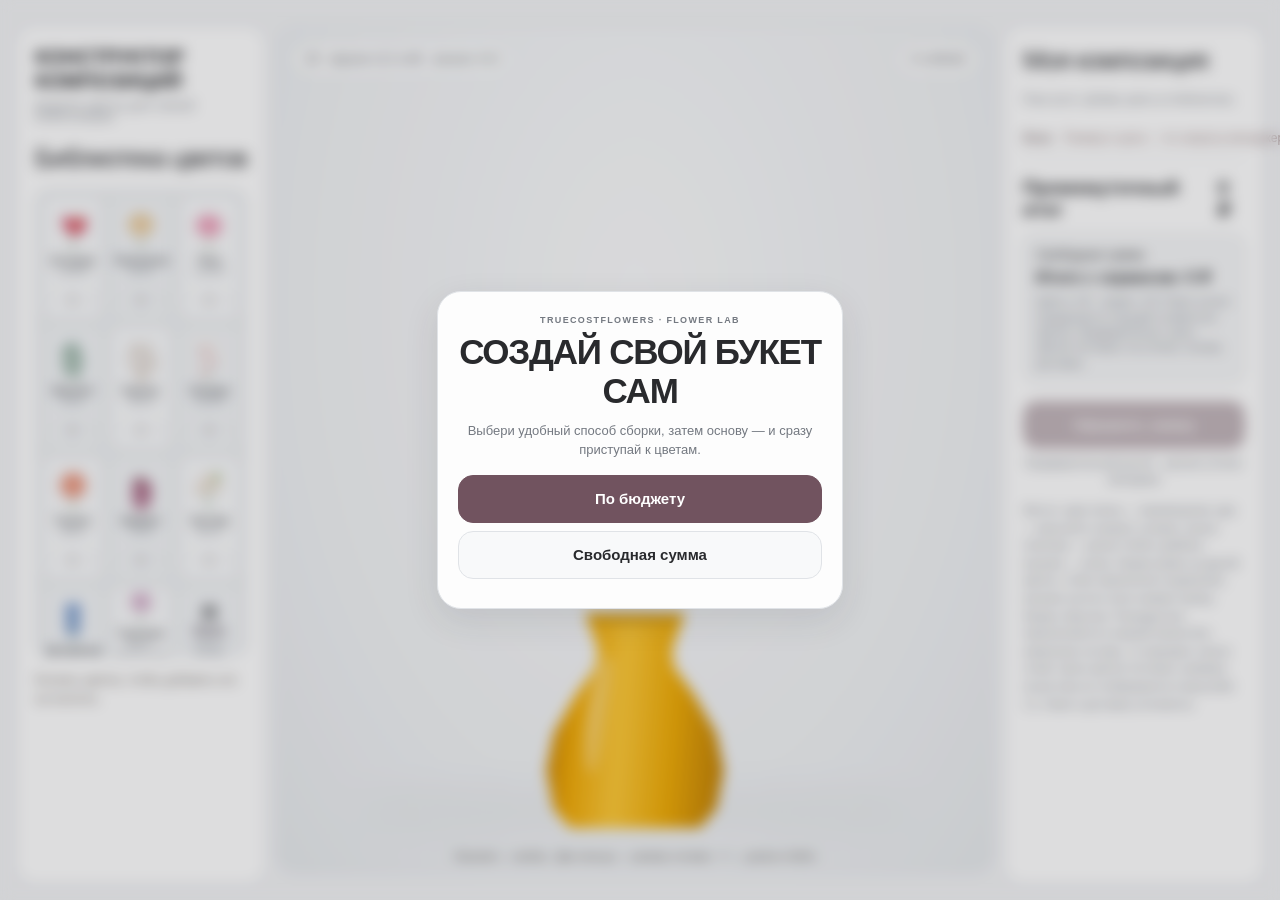
==== commit c3e4b5d6: "RC46 preview: proportionate half sphere with interior floral placements" ====
--- a/preview-v3.html
+++ b/preview-v3.html
@@ -1,5 +1,5 @@
 <!DOCTYPE html>
-<html lang="ru"><head><meta charset="utf-8"/><meta content="width=device-width,initial-scale=1" name="viewport"/><title>TrueCostFlowers — Конструктор v3.2-rc45</title><style>*{box-sizing:border-box}body{margin:0;background:#eae6df;color:#282725;font-family:Arial,sans-serif}.app{display:grid;grid-template-columns:250px 1fr 260px;min-height:100vh;gap:12px;padding:16px}.panel{background:#f8f6f2;border-radius:18px;padding:18px}h1{font:25px Georgia;margin:0 0 8px}h2{font:19px Georgia;margin:0 0 15px}.sub{font-size:11px;letter-spacing:2px;color:#8c867f;margin-bottom:20px}.catalog{display:grid;grid-template-columns:1fr 1fr;gap:9px}.flower{border:1px solid #ded8cf;border-radius:12px;background:#f0ece6;padding:8px 4px;cursor:pointer;text-align:center}.flower svg{width:76px;height:95px;display:block;margin:auto}.flower span{display:block;font-size:12px}.flower small{font-size:11px;color:#777}.flower:hover{border-color:#a66c78}.stage{position:relative;min-height:650px;overflow:hidden;border-radius:18px;background:radial-gradient(ellipse at 50% 35%,#e5ddd2,#bcb3a7);touch-action:none}.stage:before{content:"";position:absolute;left:12%;right:12%;bottom:50px;height:28px;background:#aba398;border-radius:50%;filter:blur(18px)}#flowersLayer{position:absolute;inset:0;pointer-events:none}.stem{pointer-events:auto;position:absolute;transform-origin:50% 100%;cursor:grab;touch-action:none;user-select:none}.stem.no-stem .stemline{display:none}.stem.no-stem .flowerhead .botanical-stem{display:none!important}.stemline{pointer-events:none}.stemhandle{position:absolute;width:25px;height:25px;border-radius:50%;background:#fff;border:3px solid #d52e74;box-shadow:0 2px 12px #0005;z-index:3;touch-action:none;cursor:ns-resize;display:none;transform:translate(-50%,-50%)}.stem.selected .stemhandle{display:block}.stage.locked .stem:not(.selected){opacity:.3;pointer-events:none}.stem.selected{filter:drop-shadow(0 0 3px #fff) drop-shadow(0 0 10px #ff176b) drop-shadow(0 0 3px #ff176b)}.stage.locked .stem:not(.selected){opacity:.34;pointer-events:none;filter:grayscale(.3)}.stage.locked .stem.selected{z-index:900!important}.editbar{flex-wrap:wrap;justify-content:center}.editbar button.lockon{background:#c52163;color:white}.picker{position:absolute;top:62px;right:10px;z-index:950;width:min(270px,80%);max-height:48%;overflow:auto;background:#fffaf4f5;border-radius:14px;padding:10px;box-shadow:0 5px 24px #0003;display:none}.picker.show{display:block}.pickitem{display:flex;width:100%;align-items:center;gap:10px;text-align:left;margin:5px 0;padding:5px}.pickitem svg{height:42px;width:38px}.pickitem.chosen{border:2px solid #ed2770}.pickhead{display:flex;justify-content:space-between;align-items:center}.stem svg{width:100%;height:100%;overflow:visible;pointer-events:none}.stem .stemline{position:absolute;inset:0}.flowerhead{position:absolute;inset:0;pointer-events:none}.stemhandle{left:50%;top:100%}.stem{transform-origin:center center}.vase{position:absolute;left:50%;bottom:45px;transform:translateX(-50%);width:195px;height:205px;background:linear-gradient(110deg,#77756f,#c6c2b9 23%,#86827a 54%,#d0cbc2 85%,#706c67);box-shadow:inset 6px 0 15px #ffffff55, 0 14px 18px #0003;border-radius:4px 4px 16px 16px;pointer-events:none;z-index:200}.vase:before{content:"";position:absolute;top:-12px;left:0;width:100%;height:24px;border-radius:50%;background:linear-gradient(#4b4843,#b4ada2);border:6px solid #8b867e}.vase:after{content:"";position:absolute;bottom:12px;left:15%;width:70%;height:2px;background:#eee7dc77}.mobiletools{display:none}.editbar{position:absolute;z-index:500;bottom:16px;left:50%;transform:translateX(-50%);display:none;align-items:center;gap:7px;padding:9px;background:#faf8f4f2;border:1px solid #d8d0c6;border-radius:16px;box-shadow:0 5px 25px #0002;white-space:nowrap}.editbar.show{display:flex}.editbar button{font-size:13px;padding:10px 11px;min-height:42px}.editbar .active{background:#3b3836;color:white}.editbar .barlabel{font-size:11px;color:#756e66;max-width:66px;white-space:normal}.stem{z-index:210}.stagehead{position:absolute;top:18px;left:18px;right:18px;display:flex;justify-content:space-between;z-index:220;color:#514c47;font-size:12px}.controls{display:flex;gap:8px;flex-wrap:wrap;margin-top:12px}button{cursor:pointer;border:1px solid #d5cdc4;border-radius:10px;padding:11px 12px;background:#fff;color:#35312e}button.primary{background:#343332;color:#fff;border-color:#343332;width:100%;margin-top:14px}button:disabled{opacity:.4;cursor:default}.item{display:flex;justify-content:space-between;align-items:center;gap:6px;padding:11px 0;border-bottom:1px solid #e4ddd4;font-size:13px}.item button{padding:4px 8px}.total{display:flex;justify-content:space-between;margin-top:20px;font-size:19px;font-weight:bold}.hint{font-size:12px;line-height:1.6;color:#77706a;margin-top:14px}.pill{padding:6px 9px;border-radius:30px;background:#f7f4ef}.bottom{position:absolute;bottom:10px;left:0;right:0;text-align:center;color:#615b55;font-size:11px;z-index:220}@media(max-width:850px){.mobiletools{display:flex;position:absolute;bottom:12px;left:12px;right:12px;z-index:240;align-items:center;justify-content:space-between;gap:5px;background:#f8f6f2e8;border-radius:16px;padding:8px}.mobiletools button{font-size:23px;padding:9px 13px}.mobiletools span{font-size:11px;text-align:center}.bottom{display:none}.stage{min-height:560px}.vase{bottom:88px!important}.app{display:flex;flex-direction:column;padding:10px}.stage{min-height:530px;order:1}.editbar{bottom:12px;max-width:calc(100% - 12px);gap:3px;padding:6px}.editbar button{padding:9px 7px;font-size:12px}.editbar .barlabel{font-size:10px;max-width:55px}.panel.left{order:2}.panel.right{order:3}.catalog{grid-template-columns:repeat(4,1fr)}.flower svg{width:55px;height:70px}.flower span{font-size:10px}.vase{width:145px;height:150px;bottom:40px}}@media(max-width:390px){.catalog{grid-template-columns:repeat(3,1fr)}} 
+<html lang="ru"><head><meta charset="utf-8"/><meta content="width=device-width,initial-scale=1" name="viewport"/><title>TrueCostFlowers — Конструктор v3.2-rc46</title><style>*{box-sizing:border-box}body{margin:0;background:#eae6df;color:#282725;font-family:Arial,sans-serif}.app{display:grid;grid-template-columns:250px 1fr 260px;min-height:100vh;gap:12px;padding:16px}.panel{background:#f8f6f2;border-radius:18px;padding:18px}h1{font:25px Georgia;margin:0 0 8px}h2{font:19px Georgia;margin:0 0 15px}.sub{font-size:11px;letter-spacing:2px;color:#8c867f;margin-bottom:20px}.catalog{display:grid;grid-template-columns:1fr 1fr;gap:9px}.flower{border:1px solid #ded8cf;border-radius:12px;background:#f0ece6;padding:8px 4px;cursor:pointer;text-align:center}.flower svg{width:76px;height:95px;display:block;margin:auto}.flower span{display:block;font-size:12px}.flower small{font-size:11px;color:#777}.flower:hover{border-color:#a66c78}.stage{position:relative;min-height:650px;overflow:hidden;border-radius:18px;background:radial-gradient(ellipse at 50% 35%,#e5ddd2,#bcb3a7);touch-action:none}.stage:before{content:"";position:absolute;left:12%;right:12%;bottom:50px;height:28px;background:#aba398;border-radius:50%;filter:blur(18px)}#flowersLayer{position:absolute;inset:0;pointer-events:none}.stem{pointer-events:auto;position:absolute;transform-origin:50% 100%;cursor:grab;touch-action:none;user-select:none}.stem.no-stem .stemline{display:none}.stem.no-stem .flowerhead .botanical-stem{display:none!important}.stemline{pointer-events:none}.stemhandle{position:absolute;width:25px;height:25px;border-radius:50%;background:#fff;border:3px solid #d52e74;box-shadow:0 2px 12px #0005;z-index:3;touch-action:none;cursor:ns-resize;display:none;transform:translate(-50%,-50%)}.stem.selected .stemhandle{display:block}.stage.locked .stem:not(.selected){opacity:.3;pointer-events:none}.stem.selected{filter:drop-shadow(0 0 3px #fff) drop-shadow(0 0 10px #ff176b) drop-shadow(0 0 3px #ff176b)}.stage.locked .stem:not(.selected){opacity:.34;pointer-events:none;filter:grayscale(.3)}.stage.locked .stem.selected{z-index:900!important}.editbar{flex-wrap:wrap;justify-content:center}.editbar button.lockon{background:#c52163;color:white}.picker{position:absolute;top:62px;right:10px;z-index:950;width:min(270px,80%);max-height:48%;overflow:auto;background:#fffaf4f5;border-radius:14px;padding:10px;box-shadow:0 5px 24px #0003;display:none}.picker.show{display:block}.pickitem{display:flex;width:100%;align-items:center;gap:10px;text-align:left;margin:5px 0;padding:5px}.pickitem svg{height:42px;width:38px}.pickitem.chosen{border:2px solid #ed2770}.pickhead{display:flex;justify-content:space-between;align-items:center}.stem svg{width:100%;height:100%;overflow:visible;pointer-events:none}.stem .stemline{position:absolute;inset:0}.flowerhead{position:absolute;inset:0;pointer-events:none}.stemhandle{left:50%;top:100%}.stem{transform-origin:center center}.vase{position:absolute;left:50%;bottom:45px;transform:translateX(-50%);width:195px;height:205px;background:linear-gradient(110deg,#77756f,#c6c2b9 23%,#86827a 54%,#d0cbc2 85%,#706c67);box-shadow:inset 6px 0 15px #ffffff55, 0 14px 18px #0003;border-radius:4px 4px 16px 16px;pointer-events:none;z-index:200}.vase:before{content:"";position:absolute;top:-12px;left:0;width:100%;height:24px;border-radius:50%;background:linear-gradient(#4b4843,#b4ada2);border:6px solid #8b867e}.vase:after{content:"";position:absolute;bottom:12px;left:15%;width:70%;height:2px;background:#eee7dc77}.mobiletools{display:none}.editbar{position:absolute;z-index:500;bottom:16px;left:50%;transform:translateX(-50%);display:none;align-items:center;gap:7px;padding:9px;background:#faf8f4f2;border:1px solid #d8d0c6;border-radius:16px;box-shadow:0 5px 25px #0002;white-space:nowrap}.editbar.show{display:flex}.editbar button{font-size:13px;padding:10px 11px;min-height:42px}.editbar .active{background:#3b3836;color:white}.editbar .barlabel{font-size:11px;color:#756e66;max-width:66px;white-space:normal}.stem{z-index:210}.stagehead{position:absolute;top:18px;left:18px;right:18px;display:flex;justify-content:space-between;z-index:220;color:#514c47;font-size:12px}.controls{display:flex;gap:8px;flex-wrap:wrap;margin-top:12px}button{cursor:pointer;border:1px solid #d5cdc4;border-radius:10px;padding:11px 12px;background:#fff;color:#35312e}button.primary{background:#343332;color:#fff;border-color:#343332;width:100%;margin-top:14px}button:disabled{opacity:.4;cursor:default}.item{display:flex;justify-content:space-between;align-items:center;gap:6px;padding:11px 0;border-bottom:1px solid #e4ddd4;font-size:13px}.item button{padding:4px 8px}.total{display:flex;justify-content:space-between;margin-top:20px;font-size:19px;font-weight:bold}.hint{font-size:12px;line-height:1.6;color:#77706a;margin-top:14px}.pill{padding:6px 9px;border-radius:30px;background:#f7f4ef}.bottom{position:absolute;bottom:10px;left:0;right:0;text-align:center;color:#615b55;font-size:11px;z-index:220}@media(max-width:850px){.mobiletools{display:flex;position:absolute;bottom:12px;left:12px;right:12px;z-index:240;align-items:center;justify-content:space-between;gap:5px;background:#f8f6f2e8;border-radius:16px;padding:8px}.mobiletools button{font-size:23px;padding:9px 13px}.mobiletools span{font-size:11px;text-align:center}.bottom{display:none}.stage{min-height:560px}.vase{bottom:88px!important}.app{display:flex;flex-direction:column;padding:10px}.stage{min-height:530px;order:1}.editbar{bottom:12px;max-width:calc(100% - 12px);gap:3px;padding:6px}.editbar button{padding:9px 7px;font-size:12px}.editbar .barlabel{font-size:10px;max-width:55px}.panel.left{order:2}.panel.right{order:3}.catalog{grid-template-columns:repeat(4,1fr)}.flower svg{width:55px;height:70px}.flower span{font-size:10px}.vase{width:145px;height:150px;bottom:40px}}@media(max-width:390px){.catalog{grid-template-columns:repeat(3,1fr)}} 
 /* v0.8: precise selection and minimal mobile toolbar */
 .stem{pointer-events:none!important;overflow:visible}.flowerhead{pointer-events:none}.flowerhead svg{pointer-events:none}.flowerhead svg *{pointer-events:visiblePainted;cursor:grab}.stemhandle{pointer-events:auto!important;width:21px;height:21px;background:#f7f5f0;border:1px solid #77716c;color:#5d5752;font-size:12px;line-height:19px;text-align:center;box-shadow:0 1px 5px #0002}.stem.selected{filter:drop-shadow(0 0 1px #fff) drop-shadow(0 0 2px #777)!important}.stage.locked .stem:not(.selected){opacity:.55;filter:grayscale(.1);pointer-events:none}.stage.locked .stem:not(.selected) svg *{pointer-events:none!important}.stage.locked .stem.selected{z-index:900!important}.stem.no-stem .stemhandle{display:none!important}.editbar{border-radius:40px!important;flex-wrap:nowrap!important;padding:4px 6px!important;gap:2px!important;max-width:calc(100% - 12px);box-shadow:0 2px 12px #0002}.editbar button{border-radius:22px;padding:8px 9px!important;font-size:12px!important;min-height:35px!important}.editbar button.lockon{background:#5b5752;color:white}.stem.selected .flowerhead svg *{stroke:#89837d;stroke-width:1.1}.picker{z-index:999}
 @media(max-width:850px){.editbar{bottom:12px!important}.stage{overflow:hidden}.editbar button{font-size:11px!important;padding:8px 7px!important}}
@@ -910,7 +910,7 @@
   <button type="button" data-hydrangea-tone="mix">Микс</button>
  </div>
 </div>
-<div class="catalog" id="catalog"><button class="flower" data-i="0" type="button"><svg viewbox="0 0 100 120" xmlns="http://www.w3.org/2000/svg"><path d="M50 108 Q48 69 51 42" fill="none" stroke="#56754c" stroke-linecap="round" stroke-linejoin="round" stroke-width="3"></path><path d="M51 66 C19 45 15 19 35 17 Q46 15 52 29 Q67 6 83 22 C95 46 70 65 51 66Z" fill="#d94462" stroke="#ad3955" stroke-linecap="round" stroke-linejoin="round" stroke-width="1.4"></path><path d="M53 53 Q58 35 68 17" fill="none" stroke="#edc663" stroke-linecap="round" stroke-linejoin="round" stroke-width="5"></path><path d="M51 50 Q58 34 66 20" fill="none" stroke="#f7e5a1" stroke-linecap="round" stroke-linejoin="round" stroke-width="1.5"></path></svg><span>Антуриум</span><small>1,200 ₽</small></button><button class="flower" data-i="1" type="button"><svg viewbox="0 0 100 120" xmlns="http://www.w3.org/2000/svg"><path d="M50 108 L50 54" fill="none" stroke="#6d8655" stroke-linecap="round" stroke-linejoin="round" stroke-width="3"></path><ellipse cx="54.75908000120674" cy="61.005555422518896" fill="#f1d6aa" rx="6.75" ry="7.8" stroke="#c9ad8a77" stroke-width=".7" transform="rotate(30 54.75908000120674 61.005555422518896)"></ellipse><ellipse cx="49.75575200222227" cy="61.35907316694959" fill="#f1d6aa" rx="6.75" ry="7.8" stroke="#c9ad8a77" stroke-width=".7" transform="rotate(40.285714285714285 49.75575200222227 61.35907316694959)"></ellipse><ellipse cx="44.7602743348543" cy="60.92967025708238" fill="#f1d6aa" rx="6.75" ry="7.8" stroke="#c9ad8a77" stroke-width=".7" transform="rotate(50.57142857142857 44.7602743348543 60.92967025708238)"></ellipse><ellipse cx="39.93320576162475" cy="59.731148055754254" fill="#f1d6aa" rx="6.75" ry="7.8" stroke="#c9ad8a77" stroke-width=".7" transform="rotate(60.85714285714286 39.93320576162475 59.731148055754254)"></ellipse><ellipse cx="35.42969223820246" cy="57.802028052663275" fill="#f1d6aa" rx="6.75" ry="7.8" stroke="#c9ad8a77" stroke-width=".7" transform="rotate(71.14285714285714 35.42969223820246 57.802028052663275)"></ellipse><ellipse cx="31.394480394733517" cy="55.20431375199401" fill="#f1d6aa" rx="6.75" ry="7.8" stroke="#c9ad8a77" stroke-width=".7" transform="rotate(81.42857142857143 31.394480394733517 55.20431375199401)"></ellipse><ellipse cx="27.95726526005036" cy="52.0214978287764" fill="#f1d6aa" rx="6.75" ry="7.8" stroke="#c9ad8a77" stroke-width=".7" transform="rotate(91.71428571428572 27.95726526005036 52.0214978287764)"></ellipse><ellipse cx="25.228521756731734" cy="48.35587860561233" fill="#f1d6aa" rx="6.75" ry="7.8" stroke="#c9ad8a77" stroke-width=".7" transform="rotate(102 25.228521756731734 48.35587860561233)"></ellipse><ellipse cx="23.295953946191943" cy="44.32527210041585" fill="#f1d6aa" rx="6.75" ry="7.8" stroke="#c9ad8a77" stroke-width=".7" transform="rotate(112.28571428571429 23.295953946191943 44.32527210041585)"></ellipse><ellipse cx="22.221676147983825" cy="40.059225322658044" fill="#f1d6aa" rx="6.75" ry="7.8" stroke="#c9ad8a77" stroke-width=".7" transform="rotate(122.57142857142857 22.221676147983825 40.059225322658044)"></ellipse><ellipse cx="22.0402165344605" cy="35.69485252589103" fill="#f1d6aa" rx="6.75" ry="7.8" stroke="#c9ad8a77" stroke-width=".7" transform="rotate(132.85714285714286 22.0402165344605 35.69485252589103)"></ellipse><ellipse cx="22.75740736690608" cy="31.3724282428208" fill="#f1d6aa" rx="6.75" ry="7.8" stroke="#c9ad8a77" stroke-width=".7" transform="rotate(143.14285714285714 22.75740736690608 31.3724282428208)"></ellipse><ellipse cx="24.350197541859185" cy="27.230878746407758" fill="#f1d6aa" rx="6.75" ry="7.8" stroke="#c9ad8a77" stroke-width=".7" transform="rotate(153.42857142857144 24.350197541859185 27.230878746407758)"></ellipse><ellipse cx="26.76739347254469" cy="23.40331684514492" fill="#f1d6aa" rx="6.75" ry="7.8" stroke="#c9ad8a77" stroke-width=".7" transform="rotate(163.71428571428572 26.76739347254469 23.40331684514492)"></ellipse><ellipse cx="29.931304492874936" cy="20.012763527867296" fill="#f1d6aa" rx="6.75" ry="7.8" stroke="#c9ad8a77" stroke-width=".7" transform="rotate(174 29.931304492874936 20.012763527867296)"></ellipse><ellipse cx="33.74023989938185" cy="17.168193967948735" fill="#f1d6aa" rx="6.75" ry="7.8" stroke="#c9ad8a77" stroke-width=".7" transform="rotate(184.28571428571428 33.74023989938185 17.168193967948735)"></ellipse><ellipse cx="38.0717773740978" cy="14.961034971564661" fill="#f1d6aa" rx="6.75" ry="7.8" stroke="#c9ad8a77" stroke-width=".7" transform="rotate(194.57142857142858 38.0717773740978 14.961034971564661)"></ellipse><ellipse cx="42.786697738584515" cy="13.46222644491533" fill="#f1d6aa" rx="6.75" ry="7.8" stroke="#c9ad8a77" stroke-width=".7" transform="rotate(204.85714285714286 42.786697738584515 13.46222644491533)"></ellipse><ellipse cx="47.733459572878" cy="12.719941327271005" fill="#f1d6aa" rx="6.75" ry="7.8" stroke="#c9ad8a77" stroke-width=".7" transform="rotate(215.14285714285714 47.733459572878 12.719941327271005)"></ellipse><ellipse cx="52.75306988141485" cy="12.75803727306701" fill="#f1d6aa" rx="6.75" ry="7.8" stroke="#c9ad8a77" stroke-width=".7" transform="rotate(225.42857142857142 52.75306988141485 12.75803727306701)"></ellipse><ellipse cx="57.68419425872959" cy="13.575289847260017" fill="#f1d6aa" rx="6.75" ry="7.8" stroke="#c9ad8a77" stroke-width=".7" transform="rotate(235.71428571428572 57.68419425872959 13.575289847260017)"></ellipse><ellipse cx="62.36834230999267" cy="15.145431879677794" fill="#f1d6aa" rx="6.75" ry="7.8" stroke="#c9ad8a77" stroke-width=".7" transform="rotate(246 62.36834230999267 15.145431879677794)"></ellipse><ellipse cx="66.65496166270661" cy="17.417997713481267" fill="#f1d6aa" rx="6.75" ry="7.8" stroke="#c9ad8a77" stroke-width=".7" transform="rotate(256.2857142857143 66.65496166270661 17.417997713481267)"></ellipse><ellipse cx="70.4062768438331" cy="20.319945212898624" fill="#f1d6aa" rx="6.75" ry="7.8" stroke="#c9ad8a77" stroke-width=".7" transform="rotate(266.57142857142856 70.4062768438331 20.319945212898624)"></ellipse><ellipse cx="73.50171749685825" cy="23.7580033975682" fill="#f1d6aa" rx="6.75" ry="7.8" stroke="#c9ad8a77" stroke-width=".7" transform="rotate(276.8571428571429 73.50171749685825 23.7580033975682)"></ellipse><ellipse cx="75.84179361225682" cy="27.62167024859103" fill="#f1d6aa" rx="6.75" ry="7.8" stroke="#c9ad8a77" stroke-width=".7" transform="rotate(287.14285714285717 75.84179361225682 27.62167024859103)"></ellipse><ellipse cx="77.35129321825883" cy="31.786764334339566" fill="#f1d6aa" rx="6.75" ry="7.8" stroke="#c9ad8a77" stroke-width=".7" transform="rotate(297.42857142857144 77.35129321825883 31.786764334339566)"></ellipse><ellipse cx="77.98169975550701" cy="36.11941610384702" fill="#f1d6aa" rx="6.75" ry="7.8" stroke="#c9ad8a77" stroke-width=".7" transform="rotate(307.7142857142857 77.98169975550701 36.11941610384702)"></ellipse><ellipse cx="77.71275143919392" cy="40.48037056432368" fill="#f1d6aa" rx="6.75" ry="7.8" stroke="#c9ad8a77" stroke-width=".7" transform="rotate(318 77.71275143919392 40.48037056432368)"></ellipse><ellipse cx="76.55309248949732" cy="44.72946305120453" fill="#f1d6aa" rx="6.75" ry="7.8" stroke="#c9ad8a77" stroke-width=".7" transform="rotate(328.2857142857143 76.55309248949732 44.72946305120453)"></ellipse><ellipse cx="74.53999529923098" cy="48.730124235796296" fill="#f1d6aa" rx="6.75" ry="7.8" stroke="#c9ad8a77" stroke-width=".7" transform="rotate(338.57142857142856 74.53999529923098 48.730124235796296)"></ellipse><ellipse cx="71.73816246847198" cy="52.35376957587119" fill="#f1d6aa" rx="6.75" ry="7.8" stroke="#c9ad8a77" stroke-width=".7" transform="rotate(348.85714285714283 71.73816246847198 52.35376957587119)"></ellipse><ellipse cx="68.23764720975664" cy="55.483932128653905" fill="#f1d6aa" rx="6.75" ry="7.8" stroke="#c9ad8a77" stroke-width=".7" transform="rotate(359.14285714285717 68.23764720975664 55.483932128653905)"></ellipse><ellipse cx="64.15095896373361" cy="58.020005894191655" fill="#f1d6aa" rx="6.75" ry="7.8" stroke="#c9ad8a77" stroke-width=".7" transform="rotate(369.42857142857144 64.15095896373361 58.020005894191655)"></ellipse><ellipse cx="59.60944725316836" cy="59.880479374971635" fill="#f1d6aa" rx="6.75" ry="7.8" stroke="#c9ad8a77" stroke-width=".7" transform="rotate(379.7142857142857 59.60944725316836 59.880479374971635)"></ellipse><ellipse cx="59.75928679659835" cy="54.54115741713573" fill="#f1d6aa" rx="6.5" ry="7.8" stroke="#c9ad8a77" stroke-width=".7" transform="rotate(30 59.75928679659835 54.54115741713573)"></ellipse><ellipse cx="55.02807842152486" cy="55.99069566101298" fill="#f1d6aa" rx="6.5" ry="7.8" stroke="#c9ad8a77" stroke-width=".7" transform="rotate(42.85714285714286 55.02807842152486 55.99069566101298)"></ellipse><ellipse cx="50.04474119896907" cy="56.48796112620788" fill="#f1d6aa" rx="6.5" ry="7.8" stroke="#c9ad8a77" stroke-width=".7" transform="rotate(55.714285714285715 50.04474119896907 56.48796112620788)"></ellipse><ellipse cx="45.059160465874" cy="56.00801884589579" fill="#f1d6aa" rx="6.5" ry="7.8" stroke="#c9ad8a77" stroke-width=".7" transform="rotate(68.57142857142857 45.059160465874 56.00801884589579)"></ellipse><ellipse cx="40.32133405816917" cy="54.574935130076" fill="#f1d6aa" rx="6.5" ry="7.8" stroke="#c9ad8a77" stroke-width=".7" transform="rotate(81.42857142857143 40.32133405816917 54.574935130076)"></ellipse><ellipse cx="36.0688363753771" cy="52.26057078029616" fill="#f1d6aa" rx="6.5" ry="7.8" stroke="#c9ad8a77" stroke-width=".7" transform="rotate(94.28571428571429 36.0688363753771 52.26057078029616)"></ellipse><ellipse cx="32.51490540819688" cy="49.180977688998176" fill="#f1d6aa" rx="6.5" ry="7.8" stroke="#c9ad8a77" stroke-width=".7" transform="rotate(107.14285714285714 32.51490540819688 49.180977688998176)"></ellipse><ellipse cx="29.83775009524629" cy="45.490579513040565" fill="#f1d6aa" rx="6.5" ry="7.8" stroke="#c9ad8a77" stroke-width=".7" transform="rotate(120 29.83775009524629 45.490579513040565)"></ellipse><ellipse cx="28.1716141827437" cy="41.37442822672663" fill="#f1d6aa" rx="6.5" ry="7.8" stroke="#c9ad8a77" stroke-width=".7" transform="rotate(132.85714285714286 28.1716141827437 41.37442822672663)"></ellipse><ellipse cx="27.600044682519684" cy="37.038924843103096" fill="#f1d6aa" rx="6.5" ry="7.8" stroke="#c9ad8a77" stroke-width=".7" transform="rotate(145.71428571428572 27.600044682519684 37.038924843103096)"></ellipse><ellipse cx="28.151702475981853" cy="32.70146960531038" fill="#f1d6aa" rx="6.5" ry="7.8" stroke="#c9ad8a77" stroke-width=".7" transform="rotate(158.57142857142858 28.151702475981853 32.70146960531038)"></ellipse><ellipse cx="29.798925137843675" cy="28.57956063060719" fill="#f1d6aa" rx="6.5" ry="7.8" stroke="#c9ad8a77" stroke-width=".7" transform="rotate(171.42857142857142 29.798925137843675 28.57956063060719)"></ellipse><ellipse cx="32.45911404563659" cy="24.879887646578076" fill="#f1d6aa" rx="6.5" ry="7.8" stroke="#c9ad8a77" stroke-width=".7" transform="rotate(184.28571428571428 32.45911404563659 24.879887646578076)"></ellipse><ellipse cx="35.99887621954234" cy="21.78796770513128" fill="#f1d6aa" rx="6.5" ry="7.8" stroke="#c9ad8a77" stroke-width=".7" transform="rotate(197.14285714285714 35.99887621954234 21.78796770513128)"></ellipse><ellipse cx="40.24071320340165" cy="19.45884258286427" fill="#f1d6aa" rx="6.5" ry="7.8" stroke="#c9ad8a77" stroke-width=".7" transform="rotate(210 40.24071320340165 19.45884258286427)"></ellipse><ellipse cx="44.97192157847512" cy="18.00930433898702" fill="#f1d6aa" rx="6.5" ry="7.8" stroke="#c9ad8a77" stroke-width=".7" transform="rotate(222.85714285714286 44.97192157847512 18.00930433898702)"></ellipse><ellipse cx="49.95525880103092" cy="17.512038873792125" fill="#f1d6aa" rx="6.5" ry="7.8" stroke="#c9ad8a77" stroke-width=".7" transform="rotate(235.71428571428572 49.95525880103092 17.512038873792125)"></ellipse><ellipse cx="54.94083953412602" cy="17.991981154104217" fill="#f1d6aa" rx="6.5" ry="7.8" stroke="#c9ad8a77" stroke-width=".7" transform="rotate(248.57142857142858 54.94083953412602 17.991981154104217)"></ellipse><ellipse cx="59.67866594183083" cy="19.425064869924004" fill="#f1d6aa" rx="6.5" ry="7.8" stroke="#c9ad8a77" stroke-width=".7" transform="rotate(261.42857142857144 59.67866594183083 19.425064869924004)"></ellipse><ellipse cx="63.9311636246229" cy="21.73942921970383" fill="#f1d6aa" rx="6.5" ry="7.8" stroke="#c9ad8a77" stroke-width=".7" transform="rotate(274.2857142857143 63.9311636246229 21.73942921970383)"></ellipse><ellipse cx="67.48509459180312" cy="24.819022311001824" fill="#f1d6aa" rx="6.5" ry="7.8" stroke="#c9ad8a77" stroke-width=".7" transform="rotate(287.14285714285717 67.48509459180312 24.819022311001824)"></ellipse><ellipse cx="70.16224990475371" cy="28.50942048695943" fill="#f1d6aa" rx="6.5" ry="7.8" stroke="#c9ad8a77" stroke-width=".7" transform="rotate(300 70.16224990475371 28.50942048695943)"></ellipse><ellipse cx="71.82838581725629" cy="32.62557177327335" fill="#f1d6aa" rx="6.5" ry="7.8" stroke="#c9ad8a77" stroke-width=".7" transform="rotate(312.85714285714283 71.82838581725629 32.62557177327335)"></ellipse><ellipse cx="72.39995531748032" cy="36.961075156896904" fill="#f1d6aa" rx="6.5" ry="7.8" stroke="#c9ad8a77" stroke-width=".7" transform="rotate(325.7142857142857 72.39995531748032 36.961075156896904)"></ellipse><ellipse cx="71.84829752401815" cy="41.29853039468962" fill="#f1d6aa" rx="6.5" ry="7.8" stroke="#c9ad8a77" stroke-width=".7" transform="rotate(338.57142857142856 71.84829752401815 41.29853039468962)"></ellipse><ellipse cx="70.20107486215632" cy="45.42043936939282" fill="#f1d6aa" rx="6.5" ry="7.8" stroke="#c9ad8a77" stroke-width=".7" transform="rotate(351.42857142857144 70.20107486215632 45.42043936939282)"></ellipse><ellipse cx="67.5408859543634" cy="49.12011235342193" fill="#f1d6aa" rx="6.5" ry="7.8" stroke="#c9ad8a77" stroke-width=".7" transform="rotate(364.2857142857143 67.5408859543634 49.12011235342193)"></ellipse><ellipse cx="64.00112378045768" cy="52.212032294868706" fill="#f1d6aa" rx="6.5" ry="7.8" stroke="#c9ad8a77" stroke-width=".7" transform="rotate(377.14285714285717 64.00112378045768 52.212032294868706)"></ellipse><ellipse cx="61.21337547413397" cy="47.88370384149408" fill="#f1d6aa" rx="6.25" ry="7.8" stroke="#c9ad8a77" stroke-width=".7" transform="rotate(30 61.21337547413397 47.88370384149408)"></ellipse><ellipse cx="57.027808130776734" cy="50.27569580310548" fill="#f1d6aa" rx="6.25" ry="7.8" stroke="#c9ad8a77" stroke-width=".7" transform="rotate(47.14285714285714 57.027808130776734 50.27569580310548)"></ellipse><ellipse cx="52.21778919397199" cy="51.48808393317951" fill="#f1d6aa" rx="6.25" ry="7.8" stroke="#c9ad8a77" stroke-width=".7" transform="rotate(64.28571428571428 52.21778919397199 51.48808393317951)"></ellipse><ellipse cx="47.21070995467525" cy="51.41314222588143" fill="#f1d6aa" rx="6.25" ry="7.8" stroke="#c9ad8a77" stroke-width=".7" transform="rotate(81.42857142857143 47.21070995467525 51.41314222588143)"></ellipse><ellipse cx="42.45147137650337" cy="50.057529580780916" fill="#f1d6aa" rx="6.25" ry="7.8" stroke="#c9ad8a77" stroke-width=".7" transform="rotate(98.57142857142857 42.45147137650337 50.057529580780916)"></ellipse><ellipse cx="38.36295269270141" cy="47.541698130403276" fill="#f1d6aa" rx="6.25" ry="7.8" stroke="#c9ad8a77" stroke-width=".7" transform="rotate(115.71428571428571 38.36295269270141 47.541698130403276)"></ellipse><ellipse cx="35.308436730493895" cy="44.089190539659036" fill="#f1d6aa" rx="6.25" ry="7.8" stroke="#c9ad8a77" stroke-width=".7" transform="rotate(132.85714285714286 35.308436730493895 44.089190539659036)"></ellipse><ellipse cx="33.55933063764547" cy="40.006777259065814" fill="#f1d6aa" rx="6.25" ry="7.8" stroke="#c9ad8a77" stroke-width=".7" transform="rotate(150 33.55933063764547 40.006777259065814)"></ellipse><ellipse cx="33.271050166331406" cy="35.65719862397993" fill="#f1d6aa" rx="6.25" ry="7.8" stroke="#c9ad8a77" stroke-width=".7" transform="rotate(167.14285714285714 33.271050166331406 35.65719862397993)"></ellipse><ellipse cx="34.46921030152593" cy="31.426933783940214" fill="#f1d6aa" rx="6.25" ry="7.8" stroke="#c9ad8a77" stroke-width=".7" transform="rotate(184.28571428571428 34.46921030152593 31.426933783940214)"></ellipse><ellipse cx="37.047349257177885" cy="27.691860334195667" fill="#f1d6aa" rx="6.25" ry="7.8" stroke="#c9ad8a77" stroke-width=".7" transform="rotate(201.42857142857142 37.047349257177885 27.691860334195667)"></ellipse><ellipse cx="40.776388073101124" cy="24.783855941855954" fill="#f1d6aa" rx="6.25" ry="7.8" stroke="#c9ad8a77" stroke-width=".7" transform="rotate(218.57142857142858 40.776388073101124 24.783855941855954)"></ellipse><ellipse cx="45.324985285883585" cy="22.96130955874753" fill="#f1d6aa" rx="6.25" ry="7.8" stroke="#c9ad8a77" stroke-width=".7" transform="rotate(235.71428571428572 45.324985285883585 22.96130955874753)"></ellipse><ellipse cx="50.28897807197944" cy="22.386162429122656" fill="#f1d6aa" rx="6.25" ry="7.8" stroke="#c9ad8a77" stroke-width=".7" transform="rotate(252.85714285714286 50.28897807197944 22.386162429122656)"></ellipse><ellipse cx="55.22729388822054" cy="23.109518899440104" fill="#f1d6aa" rx="6.25" ry="7.8" stroke="#c9ad8a77" stroke-width=".7" transform="rotate(270 55.22729388822054 23.109518899440104)"></ellipse><ellipse cx="59.70114170289186" cy="25.067105572914585" fill="#f1d6aa" rx="6.25" ry="7.8" stroke="#c9ad8a77" stroke-width=".7" transform="rotate(287.14285714285717 59.70114170289186 25.067105572914585)"></ellipse><ellipse cx="63.313000504502085" cy="28.084982282880276" fill="#f1d6aa" rx="6.25" ry="7.8" stroke="#c9ad8a77" stroke-width=".7" transform="rotate(304.2857142857143 63.313000504502085 28.084982282880276)"></ellipse><ellipse cx="65.74194078814686" cy="31.894997439922914" fill="#f1d6aa" rx="6.25" ry="7.8" stroke="#c9ad8a77" stroke-width=".7" transform="rotate(321.42857142857144 65.74194078814686 31.894997439922914)"></ellipse><ellipse cx="66.77214055039549" cy="36.15861447736313" fill="#f1d6aa" rx="6.25" ry="7.8" stroke="#c9ad8a77" stroke-width=".7" transform="rotate(338.57142857142856 66.77214055039549 36.15861447736313)"></ellipse><ellipse cx="66.312062021415" cy="40.49699231084918" fill="#f1d6aa" rx="6.25" ry="7.8" stroke="#c9ad8a77" stroke-width=".7" transform="rotate(355.7142857142857 66.312062021415 40.49699231084918)"></ellipse><ellipse cx="64.40258519752666" cy="44.5246470312183" fill="#f1d6aa" rx="6.25" ry="7.8" stroke="#c9ad8a77" stroke-width=".7" transform="rotate(372.85714285714283 64.40258519752666 44.5246470312183)"></ellipse><ellipse cx="59.48925724335026" cy="42.17587831254109" fill="#f1d6aa" rx="6" ry="7.8" stroke="#c9ad8a77" stroke-width=".7" transform="rotate(30 59.48925724335026 42.17587831254109)"></ellipse><ellipse cx="55.96822715409473" cy="45.245299163998894" fill="#f1d6aa" rx="6" ry="7.8" stroke="#c9ad8a77" stroke-width=".7" transform="rotate(55.714285714285715 55.96822715409473 45.245299163998894)"></ellipse><ellipse cx="51.26511648146815" cy="46.68163739406861" fill="#f1d6aa" rx="6" ry="7.8" stroke="#c9ad8a77" stroke-width=".7" transform="rotate(81.42857142857143 51.26511648146815 46.68163739406861)"></ellipse><ellipse cx="46.311433974051376" cy="46.20040860075255" fill="#f1d6aa" rx="6" ry="7.8" stroke="#c9ad8a77" stroke-width=".7" transform="rotate(107.14285714285714 46.311433974051376 46.20040860075255)"></ellipse><ellipse cx="42.08831720536733" cy="43.896926048450794" fill="#f1d6aa" rx="6" ry="7.8" stroke="#c9ad8a77" stroke-width=".7" transform="rotate(132.85714285714286 42.08831720536733 43.896926048450794)"></ellipse><ellipse cx="39.43220624458214" cy="40.22742270700629" fill="#f1d6aa" rx="6" ry="7.8" stroke="#c9ad8a77" stroke-width=".7" transform="rotate(158.57142857142858 39.43220624458214 40.22742270700629)"></ellipse><ellipse cx="38.8691764425425" cy="35.91868871669724" fill="#f1d6aa" rx="6" ry="7.8" stroke="#c9ad8a77" stroke-width=".7" transform="rotate(184.28571428571428 38.8691764425425 35.91868871669724)"></ellipse><ellipse cx="40.51074275664974" cy="31.824121687458913" fill="#f1d6aa" rx="6" ry="7.8" stroke="#c9ad8a77" stroke-width=".7" transform="rotate(210 40.51074275664974 31.824121687458913)"></ellipse><ellipse cx="44.03177284590527" cy="28.7547008360011" fill="#f1d6aa" rx="6" ry="7.8" stroke="#c9ad8a77" stroke-width=".7" transform="rotate(235.71428571428572 44.03177284590527 28.7547008360011)"></ellipse><ellipse cx="48.73488351853185" cy="27.31836260593139" fill="#f1d6aa" rx="6" ry="7.8" stroke="#c9ad8a77" stroke-width=".7" transform="rotate(261.42857142857144 48.73488351853185 27.31836260593139)"></ellipse><ellipse cx="53.68856602594863" cy="27.799591399247454" fill="#f1d6aa" rx="6" ry="7.8" stroke="#c9ad8a77" stroke-width=".7" transform="rotate(287.14285714285717 53.68856602594863 27.799591399247454)"></ellipse><ellipse cx="57.911682794632654" cy="30.10307395154919" fill="#f1d6aa" rx="6" ry="7.8" stroke="#c9ad8a77" stroke-width=".7" transform="rotate(312.85714285714283 57.911682794632654 30.10307395154919)"></ellipse><ellipse cx="60.56779375541786" cy="33.77257729299371" fill="#f1d6aa" rx="6" ry="7.8" stroke="#c9ad8a77" stroke-width=".7" transform="rotate(338.57142857142856 60.56779375541786 33.77257729299371)"></ellipse><ellipse cx="61.1308235574575" cy="38.08131128330276" fill="#f1d6aa" rx="6" ry="7.8" stroke="#c9ad8a77" stroke-width=".7" transform="rotate(364.2857142857143 61.1308235574575 38.08131128330276)"></ellipse><ellipse cx="55.38191045454032" cy="38.34640471980436" fill="#f1d6aa" rx="5.75" ry="7.8" stroke="#c9ad8a77" stroke-width=".7" transform="rotate(30 55.38191045454032 38.34640471980436)"></ellipse><ellipse cx="52.145610423053135" cy="41.50020952736208" fill="#f1d6aa" rx="5.75" ry="7.8" stroke="#c9ad8a77" stroke-width=".7" transform="rotate(81.42857142857143 52.145610423053135 41.50020952736208)"></ellipse><ellipse cx="47.29362198053055" cy="41.26526477327118" fill="#f1d6aa" rx="5.75" ry="7.8" stroke="#c9ad8a77" stroke-width=".7" transform="rotate(132.85714285714286 47.29362198053055 41.26526477327118)"></ellipse><ellipse cx="44.479591386719186" cy="37.81848864936168" fill="#f1d6aa" rx="5.75" ry="7.8" stroke="#c9ad8a77" stroke-width=".7" transform="rotate(184.28571428571428 44.479591386719186 37.81848864936168)"></ellipse><ellipse cx="45.82254107452205" cy="33.7553738783571" fill="#f1d6aa" rx="5.75" ry="7.8" stroke="#c9ad8a77" stroke-width=".7" transform="rotate(235.71428571428572 45.82254107452205 33.7553738783571)"></ellipse><ellipse cx="50.31120253784232" cy="32.13552875526071" fill="#f1d6aa" rx="5.75" ry="7.8" stroke="#c9ad8a77" stroke-width=".7" transform="rotate(287.14285714285717 50.31120253784232 32.13552875526071)"></ellipse><ellipse cx="54.56552214279244" cy="34.17872969658289" fill="#f1d6aa" rx="5.75" ry="7.8" stroke="#c9ad8a77" stroke-width=".7" transform="rotate(338.57142857142856 54.56552214279244 34.17872969658289)"></ellipse><path d="M45 35 Q49 27 55 34 Q57 40 49 43 Q45 41 45 35" fill="none" stroke="#ae906a" stroke-linecap="round" stroke-linejoin="round" stroke-width="1.5"></path></svg><span>Ранункулюс</span><small>520 ₽</small></button><button class="flower" data-i="2" type="button"><svg viewbox="0 0 100 120" xmlns="http://www.w3.org/2000/svg"><path d="M50 108 Q47 82 51 57" fill="none" stroke="#718956" stroke-linecap="round" stroke-linejoin="round" stroke-width="3"></path><ellipse cx="55.25616049023299" cy="57.797194046758264" fill="#f2a9c2" rx="10" ry="16" stroke="#c46f8a55" stroke-width=".7" transform="rotate(45 55.25616049023299 57.797194046758264)"></ellipse><ellipse cx="41.76138261067396" cy="57.13164049344667" fill="#f2a9c2" rx="10" ry="16" stroke="#c46f8a55" stroke-width=".7" transform="rotate(77.72727272727272 41.76138261067396 57.13164049344667)"></ellipse><ellipse cx="30.882307540937155" cy="51.026912129853194" fill="#f2a9c2" rx="10" ry="16" stroke="#c46f8a55" stroke-width=".7" transform="rotate(110.45454545454545 30.882307540937155 51.026912129853194)"></ellipse><ellipse cx="26.072964747792724" cy="41.421217077469336" fill="#f2a9c2" rx="10" ry="16" stroke="#c46f8a55" stroke-width=".7" transform="rotate(143.1818181818182 26.072964747792724 41.421217077469336)"></ellipse><ellipse cx="28.860286586871684" cy="31.36429564482898" fill="#f2a9c2" rx="10" ry="16" stroke="#c46f8a55" stroke-width=".7" transform="rotate(175.9090909090909 28.860286586871684 31.36429564482898)"></ellipse><ellipse cx="38.35931806854146" cy="24.049149327984196" fill="#f2a9c2" rx="10" ry="16" stroke="#c46f8a55" stroke-width=".7" transform="rotate(208.63636363636363 38.35931806854146 24.049149327984196)"></ellipse><ellipse cx="51.55418381432113" cy="21.79828539617918" fill="#f2a9c2" rx="10" ry="16" stroke="#c46f8a55" stroke-width=".7" transform="rotate(241.36363636363637 51.55418381432113 21.79828539617918)"></ellipse><ellipse cx="64.25560718039193" cy="25.326337243917468" fill="#f2a9c2" rx="10" ry="16" stroke="#c46f8a55" stroke-width=".7" transform="rotate(274.0909090909091 64.25560718039193 25.326337243917468)"></ellipse><ellipse cx="72.4309759919954" cy="33.51317333756532" fill="#f2a9c2" rx="10" ry="16" stroke="#c46f8a55" stroke-width=".7" transform="rotate(306.8181818181818 72.4309759919954 33.51317333756532)"></ellipse><ellipse cx="73.48466841584313" cy="43.75953106280917" fill="#f2a9c2" rx="10" ry="16" stroke="#c46f8a55" stroke-width=".7" transform="rotate(339.54545454545456 73.48466841584313 43.75953106280917)"></ellipse><ellipse cx="67.0821445523984" cy="52.81226423918824" fill="#f2a9c2" rx="10" ry="16" stroke="#c46f8a55" stroke-width=".7" transform="rotate(372.27272727272725 67.0821445523984 52.81226423918824)"></ellipse><ellipse cx="59.94575949233063" cy="49.525255221070196" fill="#f2a9c2" rx="8" ry="13" stroke="#c46f8a55" stroke-width=".7" transform="rotate(30 59.94575949233063 49.525255221070196)"></ellipse><ellipse cx="49.56268848221621" cy="52.15545716904109" fill="#f2a9c2" rx="8" ry="13" stroke="#c46f8a55" stroke-width=".7" transform="rotate(70 49.56268848221621 52.15545716904109)"></ellipse><ellipse cx="39.38424039144897" cy="49.09798561475915" fill="#f2a9c2" rx="8" ry="13" stroke="#c46f8a55" stroke-width=".7" transform="rotate(110 39.38424039144897 49.09798561475915)"></ellipse><ellipse cx="34.17302420254896" cy="41.7834654784842" fill="#f2a9c2" rx="8" ry="13" stroke="#c46f8a55" stroke-width=".7" transform="rotate(150 34.17302420254896 41.7834654784842)"></ellipse><ellipse cx="36.36742588651918" cy="33.63444202381555" fill="#f2a9c2" rx="8" ry="13" stroke="#c46f8a55" stroke-width=".7" transform="rotate(190 36.36742588651918 33.63444202381555)"></ellipse><ellipse cx="44.940660507371824" cy="28.46393389150023" fill="#f2a9c2" rx="8" ry="13" stroke="#c46f8a55" stroke-width=".7" transform="rotate(230 44.940660507371824 28.46393389150023)"></ellipse><ellipse cx="55.881216305120404" cy="28.6912793004456" fill="#f2a9c2" rx="8" ry="13" stroke="#c46f8a55" stroke-width=".7" transform="rotate(270 55.881216305120404 28.6912793004456)"></ellipse><ellipse cx="64.06988563126461" cy="34.210100807143355" fill="#f2a9c2" rx="8" ry="13" stroke="#c46f8a55" stroke-width=".7" transform="rotate(310 64.06988563126461 34.210100807143355)"></ellipse><ellipse cx="65.67509910117921" cy="42.43808049374062" fill="#f2a9c2" rx="8" ry="13" stroke="#c46f8a55" stroke-width=".7" transform="rotate(350 65.67509910117921 42.43808049374062)"></ellipse><ellipse cx="57.20357681882142" cy="42.64459044739628" fill="#f2a9c2" rx="8" ry="13" stroke="#c46f8a55" stroke-width=".7" transform="rotate(15 57.20357681882142 42.64459044739628)"></ellipse><ellipse cx="53.281536344899735" cy="45.544954959221776" fill="#f2a9c2" rx="8" ry="13" stroke="#c46f8a55" stroke-width=".7" transform="rotate(55 53.281536344899735 45.544954959221776)"></ellipse><ellipse cx="47.824028544985396" cy="45.85077342031744" fill="#f2a9c2" rx="8" ry="13" stroke="#c46f8a55" stroke-width=".7" transform="rotate(95 47.824028544985396 45.85077342031744)"></ellipse><ellipse cx="43.384681972101355" cy="43.41894997394301" fill="#f2a9c2" rx="8" ry="13" stroke="#c46f8a55" stroke-width=".7" transform="rotate(135 43.384681972101355 43.41894997394301)"></ellipse><ellipse cx="42.040716225541495" cy="39.387361837364196" fill="#f2a9c2" rx="8" ry="13" stroke="#c46f8a55" stroke-width=".7" transform="rotate(175 42.040716225541495 39.387361837364196)"></ellipse><ellipse cx="44.42098781463668" cy="35.64243390579743" fill="#f2a9c2" rx="8" ry="13" stroke="#c46f8a55" stroke-width=".7" transform="rotate(215 44.42098781463668 35.64243390579743)"></ellipse><ellipse cx="49.41174120907723" cy="33.93645957866071" fill="#f2a9c2" rx="8" ry="13" stroke="#c46f8a55" stroke-width=".7" transform="rotate(255 49.41174120907723 33.93645957866071)"></ellipse><ellipse cx="54.677747429558764" cy="35.06768320341403" fill="#f2a9c2" rx="8" ry="13" stroke="#c46f8a55" stroke-width=".7" transform="rotate(295 54.677747429558764 35.06768320341403)"></ellipse><ellipse cx="57.75498364037792" cy="38.50679267388513" fill="#f2a9c2" rx="8" ry="13" stroke="#c46f8a55" stroke-width=".7" transform="rotate(335 57.75498364037792 38.50679267388513)"></ellipse><ellipse cx="50" cy="40" fill="#f2a9c2" rx="8" ry="13" stroke="#c46f8a55" stroke-width=".7" transform="rotate(0 50 40)"></ellipse><ellipse cx="50" cy="40" fill="#f2a9c2" rx="8" ry="13" stroke="#c46f8a55" stroke-width=".7" transform="rotate(40 50 40)"></ellipse><ellipse cx="50" cy="40" fill="#f2a9c2" rx="8" ry="13" stroke="#c46f8a55" stroke-width=".7" transform="rotate(80 50 40)"></ellipse><ellipse cx="50" cy="40" fill="#f2a9c2" rx="8" ry="13" stroke="#c46f8a55" stroke-width=".7" transform="rotate(120 50 40)"></ellipse><ellipse cx="50" cy="40" fill="#f2a9c2" rx="8" ry="13" stroke="#c46f8a55" stroke-width=".7" transform="rotate(160 50 40)"></ellipse><ellipse cx="50" cy="40" fill="#f2a9c2" rx="8" ry="13" stroke="#c46f8a55" stroke-width=".7" transform="rotate(200 50 40)"></ellipse><ellipse cx="50" cy="40" fill="#f2a9c2" rx="8" ry="13" stroke="#c46f8a55" stroke-width=".7" transform="rotate(240 50 40)"></ellipse><ellipse cx="50" cy="40" fill="#f2a9c2" rx="8" ry="13" stroke="#c46f8a55" stroke-width=".7" transform="rotate(280 50 40)"></ellipse><ellipse cx="50" cy="40" fill="#f2a9c2" rx="8" ry="13" stroke="#c46f8a55" stroke-width=".7" transform="rotate(320 50 40)"></ellipse><path d="M43 39 Q47 28 52 37 Q60 31 58 42" fill="none" stroke="#b96c88" stroke-linecap="round" stroke-linejoin="round" stroke-width="1.8"></path></svg><span>Пион</span><small>1,100 ₽</small></button><button class="flower" data-i="3" type="button"><svg viewbox="0 0 100 120" xmlns="http://www.w3.org/2000/svg"><path d="M49 111 Q42 70 53 10" fill="none" stroke="#718a6c" stroke-linecap="round" stroke-linejoin="round" stroke-width="2.5"></path><path d="M50 30 L32 24" fill="none" stroke="#789576" stroke-linecap="round" stroke-linejoin="round" stroke-width="1.4"></path><ellipse cx="32" cy="24" fill="#91afa0" rx="13" ry="10.66" stroke="#648d7e88" stroke-width=".7" transform="rotate(-35 32 24)"></ellipse><path d="M50 40 L62 34" fill="none" stroke="#789576" stroke-linecap="round" stroke-linejoin="round" stroke-width="1.4"></path><ellipse cx="62" cy="34" fill="#91afa0" rx="14" ry="11.479999999999999" stroke="#648d7e88" stroke-width=".7" transform="rotate(35 62 34)"></ellipse><path d="M50 55 L33 49" fill="none" stroke="#789576" stroke-linecap="round" stroke-linejoin="round" stroke-width="1.4"></path><ellipse cx="33" cy="49" fill="#91afa0" rx="14" ry="11.479999999999999" stroke="#648d7e88" stroke-width=".7" transform="rotate(-25 33 49)"></ellipse><path d="M50 67 L64 61" fill="none" stroke="#789576" stroke-linecap="round" stroke-linejoin="round" stroke-width="1.4"></path><ellipse cx="64" cy="61" fill="#91afa0" rx="15" ry="12.299999999999999" stroke="#648d7e88" stroke-width=".7" transform="rotate(30 64 61)"></ellipse><path d="M50 84 L35 78" fill="none" stroke="#789576" stroke-linecap="round" stroke-linejoin="round" stroke-width="1.4"></path><ellipse cx="35" cy="78" fill="#91afa0" rx="14" ry="11.479999999999999" stroke="#648d7e88" stroke-width=".7" transform="rotate(-30 35 78)"></ellipse><path d="M50 94 L60 88" fill="none" stroke="#789576" stroke-linecap="round" stroke-linejoin="round" stroke-width="1.4"></path><ellipse cx="60" cy="88" fill="#91afa0" rx="12" ry="9.84" stroke="#648d7e88" stroke-width=".7" transform="rotate(30 60 88)"></ellipse><path d="M50 19 L52 13" fill="none" stroke="#789576" stroke-linecap="round" stroke-linejoin="round" stroke-width="1.4"></path><ellipse cx="52" cy="13" fill="#91afa0" rx="11" ry="9.02" stroke="#648d7e88" stroke-width=".7" transform="rotate(20 52 13)"></ellipse></svg><span>Эвкалипт</span><small>450 ₽</small></button><button class="flower" data-i="4" type="button"><svg viewbox="0 0 100 120" xmlns="http://www.w3.org/2000/svg"><path d="M50 115 C39 81 63 56 45 24 Q38 13 45 7 M48 89 Q15 67 26 42 Q40 27 29 12 M52 70 Q80 52 68 31 Q60 21 73 10 M47 102 Q80 92 83 66 Q80 53 90 45" fill="none" stroke="#987253" stroke-linecap="round" stroke-linejoin="round" stroke-width="3.2"></path><path d="M28 43 Q18 37 24 27 M68 31 Q79 28 76 17 M81 67 Q91 72 93 63" fill="none" stroke="#987253" stroke-linecap="round" stroke-linejoin="round" stroke-width="2"></path></svg><span>Корилус</span><small>550 ₽</small></button><button class="flower" data-i="5" type="button"><svg viewbox="0 0 100 120" xmlns="http://www.w3.org/2000/svg"><path d="M46 111 Q61 62 44 15" fill="none" stroke="#688252" stroke-linecap="round" stroke-linejoin="round" stroke-width="2.6"></path><g transform="translate(41 26) scale(1)"><ellipse cx="-15" cy="-5" fill="#f5f1ec" rx="14" ry="17" stroke="#d8b9c3" stroke-width=".7" transform="rotate(-35 -15 -5)"></ellipse><ellipse cx="15" cy="-5" fill="#f5f1ec" rx="14" ry="17" stroke="#d8b9c3" stroke-width=".7" transform="rotate(35 15 -5)"></ellipse><ellipse cx="0" cy="-17" fill="#fbf6f1" rx="10" ry="15" stroke="#d8b9c3" stroke-width=".7" transform="rotate(0 0 -17)"></ellipse><ellipse cx="-8" cy="14" fill="#f2eceb" rx="10" ry="14" stroke="#d8b9c3" stroke-width=".7" transform="rotate(30 -8 14)"></ellipse><ellipse cx="8" cy="14" fill="#f2eceb" rx="10" ry="14" stroke="#d8b9c3" stroke-width=".7" transform="rotate(-30 8 14)"></ellipse><path d="M-8 1 Q0 -5 8 1 L5 14 Q0 19 -5 14Z" fill="#e8b6c4" stroke="#b77c91" stroke-linecap="round" stroke-linejoin="round" stroke-width="1"></path><path d="M-4 7 Q0 1 4 7" fill="none" stroke="#a66d55" stroke-linecap="round" stroke-linejoin="round" stroke-width="2"></path></g><g transform="translate(57 55) scale(0.82)"><ellipse cx="-15" cy="-5" fill="#f5f1ec" rx="14" ry="17" stroke="#d8b9c3" stroke-width=".7" transform="rotate(-35 -15 -5)"></ellipse><ellipse cx="15" cy="-5" fill="#f5f1ec" rx="14" ry="17" stroke="#d8b9c3" stroke-width=".7" transform="rotate(35 15 -5)"></ellipse><ellipse cx="0" cy="-17" fill="#fbf6f1" rx="10" ry="15" stroke="#d8b9c3" stroke-width=".7" transform="rotate(0 0 -17)"></ellipse><ellipse cx="-8" cy="14" fill="#f2eceb" rx="10" ry="14" stroke="#d8b9c3" stroke-width=".7" transform="rotate(30 -8 14)"></ellipse><ellipse cx="8" cy="14" fill="#f2eceb" rx="10" ry="14" stroke="#d8b9c3" stroke-width=".7" transform="rotate(-30 8 14)"></ellipse><path d="M-8 1 Q0 -5 8 1 L5 14 Q0 19 -5 14Z" fill="#e8b6c4" stroke="#b77c91" stroke-linecap="round" stroke-linejoin="round" stroke-width="1"></path><path d="M-4 7 Q0 1 4 7" fill="none" stroke="#a66d55" stroke-linecap="round" stroke-linejoin="round" stroke-width="2"></path></g><g transform="translate(35 81) scale(0.66)"><ellipse cx="-15" cy="-5" fill="#f5f1ec" rx="14" ry="17" stroke="#d8b9c3" stroke-width=".7" transform="rotate(-35 -15 -5)"></ellipse><ellipse cx="15" cy="-5" fill="#f5f1ec" rx="14" ry="17" stroke="#d8b9c3" stroke-width=".7" transform="rotate(35 15 -5)"></ellipse><ellipse cx="0" cy="-17" fill="#fbf6f1" rx="10" ry="15" stroke="#d8b9c3" stroke-width=".7" transform="rotate(0 0 -17)"></ellipse><ellipse cx="-8" cy="14" fill="#f2eceb" rx="10" ry="14" stroke="#d8b9c3" stroke-width=".7" transform="rotate(30 -8 14)"></ellipse><ellipse cx="8" cy="14" fill="#f2eceb" rx="10" ry="14" stroke="#d8b9c3" stroke-width=".7" transform="rotate(-30 8 14)"></ellipse><path d="M-8 1 Q0 -5 8 1 L5 14 Q0 19 -5 14Z" fill="#e8b6c4" stroke="#b77c91" stroke-linecap="round" stroke-linejoin="round" stroke-width="1"></path><path d="M-4 7 Q0 1 4 7" fill="none" stroke="#a66d55" stroke-linecap="round" stroke-linejoin="round" stroke-width="2"></path></g></svg><span>Орхидея</span><small>1,600 ₽</small></button><button class="flower" data-i="6" type="button"><svg viewbox="0 0 100 120" xmlns="http://www.w3.org/2000/svg"><path d="M50 111 L50 65" fill="none" stroke="#678450" stroke-linecap="round" stroke-linejoin="round" stroke-width="3"></path><ellipse cx="69.80805475783228" cy="52.55141936148085" fill="#ed9b85" rx="4.6" ry="15" stroke="#cc745c88" stroke-width=".7" transform="rotate(90 69.80805475783228 52.55141936148085)"></ellipse><ellipse cx="63.97862449577827" cy="58.50892250243533" fill="#ed9b85" rx="4.6" ry="15" stroke="#cc745c88" stroke-width=".7" transform="rotate(110 63.97862449577827 58.50892250243533)"></ellipse><ellipse cx="56.463165817007685" cy="62.11336166856443" fill="#ed9b85" rx="4.6" ry="15" stroke="#cc745c88" stroke-width=".7" transform="rotate(130 56.463165817007685 62.11336166856443)"></ellipse><ellipse cx="48.16815395453743" cy="62.9299883005764" fill="#ed9b85" rx="4.6" ry="15" stroke="#cc745c88" stroke-width=".7" transform="rotate(150 48.16815395453743 62.9299883005764)"></ellipse><ellipse cx="40.094089760318255" cy="60.86030517452509" fill="#ed9b85" rx="4.6" ry="15" stroke="#cc745c88" stroke-width=".7" transform="rotate(170 40.094089760318255 60.86030517452509)"></ellipse><ellipse cx="33.21482453666957" cy="56.15394662068208" fill="#ed9b85" rx="4.6" ry="15" stroke="#cc745c88" stroke-width=".7" transform="rotate(190 33.21482453666957 56.15394662068208)"></ellipse><ellipse cx="28.36009919670515" cy="49.37856893909555" fill="#ed9b85" rx="4.6" ry="15" stroke="#cc745c88" stroke-width=".7" transform="rotate(210 28.36009919670515 49.37856893909555)"></ellipse><ellipse cx="26.115465264539985" cy="41.35138267208976" fill="#ed9b85" rx="4.6" ry="15" stroke="#cc745c88" stroke-width=".7" transform="rotate(230 26.115465264539985 41.35138267208976)"></ellipse><ellipse cx="26.751658719661883" cy="33.040584952117655" fill="#ed9b85" rx="4.6" ry="15" stroke="#cc745c88" stroke-width=".7" transform="rotate(250 26.751658719661883 33.040584952117655)"></ellipse><ellipse cx="30.19194524216772" cy="25.44858063851915" fill="#ed9b85" rx="4.6" ry="15" stroke="#cc745c88" stroke-width=".7" transform="rotate(270 30.19194524216772 25.44858063851915)"></ellipse><ellipse cx="36.02137550422172" cy="19.491077497564667" fill="#ed9b85" rx="4.6" ry="15" stroke="#cc745c88" stroke-width=".7" transform="rotate(290 36.02137550422172 19.491077497564667)"></ellipse><ellipse cx="43.5368341829923" cy="15.886638331435574" fill="#ed9b85" rx="4.6" ry="15" stroke="#cc745c88" stroke-width=".7" transform="rotate(310 43.5368341829923 15.886638331435574)"></ellipse><ellipse cx="51.83184604546258" cy="15.070011699423606" fill="#ed9b85" rx="4.6" ry="15" stroke="#cc745c88" stroke-width=".7" transform="rotate(330 51.83184604546258 15.070011699423606)"></ellipse><ellipse cx="59.90591023968173" cy="17.139694825474905" fill="#ed9b85" rx="4.6" ry="15" stroke="#cc745c88" stroke-width=".7" transform="rotate(350 59.90591023968173 17.139694825474905)"></ellipse><ellipse cx="66.78517546333042" cy="21.846053379317908" fill="#ed9b85" rx="4.6" ry="15" stroke="#cc745c88" stroke-width=".7" transform="rotate(370 66.78517546333042 21.846053379317908)"></ellipse><ellipse cx="71.63990080329484" cy="28.621431060904428" fill="#ed9b85" rx="4.6" ry="15" stroke="#cc745c88" stroke-width=".7" transform="rotate(390 71.63990080329484 28.621431060904428)"></ellipse><ellipse cx="73.88453473546002" cy="36.648617327910245" fill="#ed9b85" rx="4.6" ry="15" stroke="#cc745c88" stroke-width=".7" transform="rotate(410 73.88453473546002 36.648617327910245)"></ellipse><ellipse cx="73.24834128033812" cy="44.959415047882345" fill="#ed9b85" rx="4.6" ry="15" stroke="#cc745c88" stroke-width=".7" transform="rotate(430 73.24834128033812 44.959415047882345)"></ellipse><ellipse cx="64.73697590404616" cy="45.230693476938406" fill="#ed9b85" rx="4.6" ry="12" stroke="#cc745c88" stroke-width=".7" transform="rotate(90 64.73697590404616 45.230693476938406)"></ellipse><ellipse cx="61.2308072430907" cy="50.39600669833699" fill="#ed9b85" rx="4.6" ry="12" stroke="#cc745c88" stroke-width=".7" transform="rotate(112.5 61.2308072430907 50.39600669833699)"></ellipse><ellipse cx="56.01484998689586" cy="53.826381204971725" fill="#ed9b85" rx="4.6" ry="12" stroke="#cc745c88" stroke-width=".7" transform="rotate(135 56.01484998689586 53.826381204971725)"></ellipse><ellipse cx="49.88318634494703" cy="54.99957357462983" fill="#ed9b85" rx="4.6" ry="12" stroke="#cc745c88" stroke-width=".7" transform="rotate(157.5 49.88318634494703 54.99957357462983)"></ellipse><ellipse cx="43.769306523061594" cy="53.73697590404616" fill="#ed9b85" rx="4.6" ry="12" stroke="#cc745c88" stroke-width=".7" transform="rotate(180 43.769306523061594 53.73697590404616)"></ellipse><ellipse cx="38.60399330166302" cy="50.2308072430907" fill="#ed9b85" rx="4.6" ry="12" stroke="#cc745c88" stroke-width=".7" transform="rotate(202.5 38.60399330166302 50.2308072430907)"></ellipse><ellipse cx="35.173618795028275" cy="45.01484998689586" fill="#ed9b85" rx="4.6" ry="12" stroke="#cc745c88" stroke-width=".7" transform="rotate(225 35.173618795028275 45.01484998689586)"></ellipse><ellipse cx="34.00042642537017" cy="38.88318634494703" fill="#ed9b85" rx="4.6" ry="12" stroke="#cc745c88" stroke-width=".7" transform="rotate(247.5 34.00042642537017 38.88318634494703)"></ellipse><ellipse cx="35.26302409595384" cy="32.769306523061594" fill="#ed9b85" rx="4.6" ry="12" stroke="#cc745c88" stroke-width=".7" transform="rotate(270 35.26302409595384 32.769306523061594)"></ellipse><ellipse cx="38.7691927569093" cy="27.603993301663017" fill="#ed9b85" rx="4.6" ry="12" stroke="#cc745c88" stroke-width=".7" transform="rotate(292.5 38.7691927569093 27.603993301663017)"></ellipse><ellipse cx="43.985150013104146" cy="24.17361879502827" fill="#ed9b85" rx="4.6" ry="12" stroke="#cc745c88" stroke-width=".7" transform="rotate(315 43.985150013104146 24.17361879502827)"></ellipse><ellipse cx="50.11681365505297" cy="23.000426425370172" fill="#ed9b85" rx="4.6" ry="12" stroke="#cc745c88" stroke-width=".7" transform="rotate(337.5 50.11681365505297 23.000426425370172)"></ellipse><ellipse cx="56.23069347693841" cy="24.26302409595384" fill="#ed9b85" rx="4.6" ry="12" stroke="#cc745c88" stroke-width=".7" transform="rotate(360 56.23069347693841 24.26302409595384)"></ellipse><ellipse cx="61.39600669833699" cy="27.769192756909305" fill="#ed9b85" rx="4.6" ry="12" stroke="#cc745c88" stroke-width=".7" transform="rotate(382.5 61.39600669833699 27.769192756909305)"></ellipse><ellipse cx="64.82638120497172" cy="32.985150013104146" fill="#ed9b85" rx="4.6" ry="12" stroke="#cc745c88" stroke-width=".7" transform="rotate(405 64.82638120497172 32.985150013104146)"></ellipse><ellipse cx="65.99957357462984" cy="39.116813655052965" fill="#ed9b85" rx="4.6" ry="12" stroke="#cc745c88" stroke-width=".7" transform="rotate(427.5 65.99957357462984 39.116813655052965)"></ellipse><ellipse cx="57.84053262272993" cy="40.58935464636049" fill="#ed9b85" rx="4.6" ry="12" stroke="#cc745c88" stroke-width=".7" transform="rotate(90 57.84053262272993 40.58935464636049)"></ellipse><ellipse cx="56.63548792281259" cy="43.468814163310924" fill="#ed9b85" rx="4.6" ry="12" stroke="#cc745c88" stroke-width=".7" transform="rotate(112.5 56.63548792281259 43.468814163310924)"></ellipse><ellipse cx="54.420250337494835" cy="45.66793723379853" fill="#ed9b85" rx="4.6" ry="12" stroke="#cc745c88" stroke-width=".7" transform="rotate(135 54.420250337494835 45.66793723379853)"></ellipse><ellipse cx="51.53206970796258" cy="46.85192730544186" fill="#ed9b85" rx="4.6" ry="12" stroke="#cc745c88" stroke-width=".7" transform="rotate(157.5 51.53206970796258 46.85192730544186)"></ellipse><ellipse cx="48.41064535363951" cy="46.84053262272993" fill="#ed9b85" rx="4.6" ry="12" stroke="#cc745c88" stroke-width=".7" transform="rotate(180 48.41064535363951 46.84053262272993)"></ellipse><ellipse cx="45.531185836689076" cy="45.63548792281259" fill="#ed9b85" rx="4.6" ry="12" stroke="#cc745c88" stroke-width=".7" transform="rotate(202.5 45.531185836689076 45.63548792281259)"></ellipse><ellipse cx="43.33206276620147" cy="43.420250337494835" fill="#ed9b85" rx="4.6" ry="12" stroke="#cc745c88" stroke-width=".7" transform="rotate(225 43.33206276620147 43.420250337494835)"></ellipse><ellipse cx="42.14807269455814" cy="40.53206970796258" fill="#ed9b85" rx="4.6" ry="12" stroke="#cc745c88" stroke-width=".7" transform="rotate(247.5 42.14807269455814 40.53206970796258)"></ellipse><ellipse cx="42.15946737727007" cy="37.41064535363951" fill="#ed9b85" rx="4.6" ry="12" stroke="#cc745c88" stroke-width=".7" transform="rotate(270 42.15946737727007 37.41064535363951)"></ellipse><ellipse cx="43.36451207718741" cy="34.531185836689076" fill="#ed9b85" rx="4.6" ry="12" stroke="#cc745c88" stroke-width=".7" transform="rotate(292.5 43.36451207718741 34.531185836689076)"></ellipse><ellipse cx="45.579749662505165" cy="32.33206276620147" fill="#ed9b85" rx="4.6" ry="12" stroke="#cc745c88" stroke-width=".7" transform="rotate(315 45.579749662505165 32.33206276620147)"></ellipse><ellipse cx="48.467930292037416" cy="31.14807269455814" fill="#ed9b85" rx="4.6" ry="12" stroke="#cc745c88" stroke-width=".7" transform="rotate(337.5 48.467930292037416 31.14807269455814)"></ellipse><ellipse cx="51.58935464636049" cy="31.15946737727007" fill="#ed9b85" rx="4.6" ry="12" stroke="#cc745c88" stroke-width=".7" transform="rotate(360 51.58935464636049 31.15946737727007)"></ellipse><ellipse cx="54.468814163310924" cy="32.36451207718741" fill="#ed9b85" rx="4.6" ry="12" stroke="#cc745c88" stroke-width=".7" transform="rotate(382.5 54.468814163310924 32.36451207718741)"></ellipse><ellipse cx="56.66793723379853" cy="34.579749662505165" fill="#ed9b85" rx="4.6" ry="12" stroke="#cc745c88" stroke-width=".7" transform="rotate(405 56.66793723379853 34.579749662505165)"></ellipse><ellipse cx="57.85192730544186" cy="37.467930292037416" fill="#ed9b85" rx="4.6" ry="12" stroke="#cc745c88" stroke-width=".7" transform="rotate(427.5 57.85192730544186 37.467930292037416)"></ellipse><ellipse cx="50" cy="39" fill="#ed9b85" rx="4.6" ry="12" stroke="#cc745c88" stroke-width=".7" transform="rotate(90 50 39)"></ellipse><ellipse cx="50" cy="39" fill="#ed9b85" rx="4.6" ry="12" stroke="#cc745c88" stroke-width=".7" transform="rotate(112.5 50 39)"></ellipse><ellipse cx="50" cy="39" fill="#ed9b85" rx="4.6" ry="12" stroke="#cc745c88" stroke-width=".7" transform="rotate(135 50 39)"></ellipse><ellipse cx="50" cy="39" fill="#ed9b85" rx="4.6" ry="12" stroke="#cc745c88" stroke-width=".7" transform="rotate(157.5 50 39)"></ellipse><ellipse cx="50" cy="39" fill="#ed9b85" rx="4.6" ry="12" stroke="#cc745c88" stroke-width=".7" transform="rotate(180 50 39)"></ellipse><ellipse cx="50" cy="39" fill="#ed9b85" rx="4.6" ry="12" stroke="#cc745c88" stroke-width=".7" transform="rotate(202.5 50 39)"></ellipse><ellipse cx="50" cy="39" fill="#ed9b85" rx="4.6" ry="12" stroke="#cc745c88" stroke-width=".7" transform="rotate(225 50 39)"></ellipse><ellipse cx="50" cy="39" fill="#ed9b85" rx="4.6" ry="12" stroke="#cc745c88" stroke-width=".7" transform="rotate(247.5 50 39)"></ellipse><ellipse cx="50" cy="39" fill="#ed9b85" rx="4.6" ry="12" stroke="#cc745c88" stroke-width=".7" transform="rotate(270 50 39)"></ellipse><ellipse cx="50" cy="39" fill="#ed9b85" rx="4.6" ry="12" stroke="#cc745c88" stroke-width=".7" transform="rotate(292.5 50 39)"></ellipse><ellipse cx="50" cy="39" fill="#ed9b85" rx="4.6" ry="12" stroke="#cc745c88" stroke-width=".7" transform="rotate(315 50 39)"></ellipse><ellipse cx="50" cy="39" fill="#ed9b85" rx="4.6" ry="12" stroke="#cc745c88" stroke-width=".7" transform="rotate(337.5 50 39)"></ellipse><ellipse cx="50" cy="39" fill="#ed9b85" rx="4.6" ry="12" stroke="#cc745c88" stroke-width=".7" transform="rotate(360 50 39)"></ellipse><ellipse cx="50" cy="39" fill="#ed9b85" rx="4.6" ry="12" stroke="#cc745c88" stroke-width=".7" transform="rotate(382.5 50 39)"></ellipse><ellipse cx="50" cy="39" fill="#ed9b85" rx="4.6" ry="12" stroke="#cc745c88" stroke-width=".7" transform="rotate(405 50 39)"></ellipse><ellipse cx="50" cy="39" fill="#ed9b85" rx="4.6" ry="12" stroke="#cc745c88" stroke-width=".7" transform="rotate(427.5 50 39)"></ellipse><circle cx="50" cy="39" fill="#e7b05b" r="5"></circle></svg><span>Георгин</span><small>900 ₽</small></button><button class="flower" data-i="7" type="button"><svg viewbox="0 0 100 120" xmlns="http://www.w3.org/2000/svg"><path d="M51 110 Q54 48 48 12 M50 28 L29 17 M49 38 L69 24" fill="none" stroke="#63814c" stroke-linecap="round" stroke-linejoin="round" stroke-width="2.7"></path><path d="M34 25 Q45 49 31 90" fill="none" stroke="#983d63" stroke-linecap="round" stroke-linejoin="round" stroke-width="8"></path><ellipse cx="34" cy="25" fill="#983d63" rx="4.1" ry="3" stroke="#5d254644" stroke-width=".7" transform="rotate(0 34 25)"></ellipse><ellipse cx="37.586780454497614" cy="28.42105263157895" fill="#983d63" rx="4.1" ry="3" stroke="#5d254644" stroke-width=".7" transform="rotate(25 37.586780454497614 28.42105263157895)"></ellipse><ellipse cx="38.99786801520752" cy="31.842105263157894" fill="#983d63" rx="4.1" ry="3" stroke="#5d254644" stroke-width=".7" transform="rotate(50 38.99786801520752 31.842105263157894)"></ellipse><ellipse cx="37.377315902755754" cy="35.26315789473684" fill="#983d63" rx="4.1" ry="3" stroke="#5d254644" stroke-width=".7" transform="rotate(75 37.377315902755754 35.26315789473684)"></ellipse><ellipse cx="33.7081292828621" cy="38.68421052631579" fill="#983d63" rx="4.1" ry="3" stroke="#5d254644" stroke-width=".7" transform="rotate(100 33.7081292828621 38.68421052631579)"></ellipse><ellipse cx="30.21598752346036" cy="42.10526315789474" fill="#983d63" rx="4.1" ry="3" stroke="#5d254644" stroke-width=".7" transform="rotate(125 30.21598752346036 42.10526315789474)"></ellipse><ellipse cx="29.019176955820797" cy="45.526315789473685" fill="#983d63" rx="4.1" ry="3" stroke="#5d254644" stroke-width=".7" transform="rotate(150 29.019176955820797 45.526315789473685)"></ellipse><ellipse cx="30.843666810638396" cy="48.94736842105263" fill="#983d63" rx="4.1" ry="3" stroke="#5d254644" stroke-width=".7" transform="rotate(175 30.843666810638396 48.94736842105263)"></ellipse><ellipse cx="34.582746024252465" cy="52.368421052631575" fill="#983d63" rx="4.1" ry="3" stroke="#5d254644" stroke-width=".7" transform="rotate(200 34.582746024252465 52.368421052631575)"></ellipse><ellipse cx="37.968339319245764" cy="55.78947368421053" fill="#983d63" rx="4.1" ry="3" stroke="#5d254644" stroke-width=".7" transform="rotate(225 37.968339319245764 55.78947368421053)"></ellipse><ellipse cx="38.94679123311691" cy="59.21052631578947" fill="#983d63" rx="4.1" ry="3" stroke="#5d254644" stroke-width=".7" transform="rotate(250 38.94679123311691 59.21052631578947)"></ellipse><ellipse cx="36.92458596445881" cy="62.63157894736842" fill="#983d63" rx="4.1" ry="3" stroke="#5d254644" stroke-width=".7" transform="rotate(275 36.92458596445881 62.63157894736842)"></ellipse><ellipse cx="33.12836609388509" cy="66.05263157894737" fill="#983d63" rx="4.1" ry="3" stroke="#5d254644" stroke-width=".7" transform="rotate(300 33.12836609388509 66.05263157894737)"></ellipse><ellipse cx="29.86086765457173" cy="69.47368421052632" fill="#983d63" rx="4.1" ry="3" stroke="#5d254644" stroke-width=".7" transform="rotate(325 29.86086765457173 69.47368421052632)"></ellipse><ellipse cx="29.104111354243415" cy="72.89473684210526" fill="#983d63" rx="4.1" ry="3" stroke="#5d254644" stroke-width=".7" transform="rotate(350 29.104111354243415 72.89473684210526)"></ellipse><ellipse cx="31.317135409997825" cy="76.31578947368422" fill="#983d63" rx="4.1" ry="3" stroke="#5d254644" stroke-width=".7" transform="rotate(375 31.317135409997825 76.31578947368422)"></ellipse><ellipse cx="35.15754912550769" cy="79.73684210526315" fill="#983d63" rx="4.1" ry="3" stroke="#5d254644" stroke-width=".7" transform="rotate(400 35.15754912550769 79.73684210526315)"></ellipse><ellipse cx="38.29580907428249" cy="83.15789473684211" fill="#983d63" rx="4.1" ry="3" stroke="#5d254644" stroke-width=".7" transform="rotate(425 38.29580907428249 83.15789473684211)"></ellipse><ellipse cx="38.828288882746385" cy="86.57894736842105" fill="#983d63" rx="4.1" ry="3" stroke="#5d254644" stroke-width=".7" transform="rotate(450 38.828288882746385 86.57894736842105)"></ellipse><path d="M51 18 Q62 42 48 108" fill="none" stroke="#983d63" stroke-linecap="round" stroke-linejoin="round" stroke-width="8"></path><ellipse cx="51" cy="18" fill="#983d63" rx="4.1" ry="3" stroke="#5d254644" stroke-width=".7" transform="rotate(0 51 18)"></ellipse><ellipse cx="54.586780454497614" cy="22.736842105263158" fill="#983d63" rx="4.1" ry="3" stroke="#5d254644" stroke-width=".7" transform="rotate(25 54.586780454497614 22.736842105263158)"></ellipse><ellipse cx="55.99786801520752" cy="27.473684210526315" fill="#983d63" rx="4.1" ry="3" stroke="#5d254644" stroke-width=".7" transform="rotate(50 55.99786801520752 27.473684210526315)"></ellipse><ellipse cx="54.377315902755754" cy="32.21052631578947" fill="#983d63" rx="4.1" ry="3" stroke="#5d254644" stroke-width=".7" transform="rotate(75 54.377315902755754 32.21052631578947)"></ellipse><ellipse cx="50.7081292828621" cy="36.94736842105263" fill="#983d63" rx="4.1" ry="3" stroke="#5d254644" stroke-width=".7" transform="rotate(100 50.7081292828621 36.94736842105263)"></ellipse><ellipse cx="47.215987523460356" cy="41.684210526315795" fill="#983d63" rx="4.1" ry="3" stroke="#5d254644" stroke-width=".7" transform="rotate(125 47.215987523460356 41.684210526315795)"></ellipse><ellipse cx="46.0191769558208" cy="46.421052631578945" fill="#983d63" rx="4.1" ry="3" stroke="#5d254644" stroke-width=".7" transform="rotate(150 46.0191769558208 46.421052631578945)"></ellipse><ellipse cx="47.843666810638396" cy="51.1578947368421" fill="#983d63" rx="4.1" ry="3" stroke="#5d254644" stroke-width=".7" transform="rotate(175 47.843666810638396 51.1578947368421)"></ellipse><ellipse cx="51.582746024252465" cy="55.89473684210526" fill="#983d63" rx="4.1" ry="3" stroke="#5d254644" stroke-width=".7" transform="rotate(200 51.582746024252465 55.89473684210526)"></ellipse><ellipse cx="54.968339319245764" cy="60.63157894736842" fill="#983d63" rx="4.1" ry="3" stroke="#5d254644" stroke-width=".7" transform="rotate(225 54.968339319245764 60.63157894736842)"></ellipse><ellipse cx="55.94679123311691" cy="65.36842105263159" fill="#983d63" rx="4.1" ry="3" stroke="#5d254644" stroke-width=".7" transform="rotate(250 55.94679123311691 65.36842105263159)"></ellipse><ellipse cx="53.92458596445881" cy="70.10526315789474" fill="#983d63" rx="4.1" ry="3" stroke="#5d254644" stroke-width=".7" transform="rotate(275 53.92458596445881 70.10526315789474)"></ellipse><ellipse cx="50.12836609388509" cy="74.84210526315789" fill="#983d63" rx="4.1" ry="3" stroke="#5d254644" stroke-width=".7" transform="rotate(300 50.12836609388509 74.84210526315789)"></ellipse><ellipse cx="46.860867654571734" cy="79.57894736842105" fill="#983d63" rx="4.1" ry="3" stroke="#5d254644" stroke-width=".7" transform="rotate(325 46.860867654571734 79.57894736842105)"></ellipse><ellipse cx="46.104111354243415" cy="84.3157894736842" fill="#983d63" rx="4.1" ry="3" stroke="#5d254644" stroke-width=".7" transform="rotate(350 46.104111354243415 84.3157894736842)"></ellipse><ellipse cx="48.317135409997825" cy="89.05263157894737" fill="#983d63" rx="4.1" ry="3" stroke="#5d254644" stroke-width=".7" transform="rotate(375 48.317135409997825 89.05263157894737)"></ellipse><ellipse cx="52.15754912550769" cy="93.78947368421052" fill="#983d63" rx="4.1" ry="3" stroke="#5d254644" stroke-width=".7" transform="rotate(400 52.15754912550769 93.78947368421052)"></ellipse><ellipse cx="55.29580907428249" cy="98.52631578947368" fill="#983d63" rx="4.1" ry="3" stroke="#5d254644" stroke-width=".7" transform="rotate(425 55.29580907428249 98.52631578947368)"></ellipse><ellipse cx="55.828288882746385" cy="103.26315789473684" fill="#983d63" rx="4.1" ry="3" stroke="#5d254644" stroke-width=".7" transform="rotate(450 55.828288882746385 103.26315789473684)"></ellipse><path d="M69 32 Q80 56 66 92" fill="none" stroke="#983d63" stroke-linecap="round" stroke-linejoin="round" stroke-width="8"></path><ellipse cx="69" cy="32" fill="#983d63" rx="4.1" ry="3" stroke="#5d254644" stroke-width=".7" transform="rotate(0 69 32)"></ellipse><ellipse cx="72.58678045449761" cy="35.1578947368421" fill="#983d63" rx="4.1" ry="3" stroke="#5d254644" stroke-width=".7" transform="rotate(25 72.58678045449761 35.1578947368421)"></ellipse><ellipse cx="73.99786801520753" cy="38.31578947368421" fill="#983d63" rx="4.1" ry="3" stroke="#5d254644" stroke-width=".7" transform="rotate(50 73.99786801520753 38.31578947368421)"></ellipse><ellipse cx="72.37731590275575" cy="41.473684210526315" fill="#983d63" rx="4.1" ry="3" stroke="#5d254644" stroke-width=".7" transform="rotate(75 72.37731590275575 41.473684210526315)"></ellipse><ellipse cx="68.7081292828621" cy="44.631578947368425" fill="#983d63" rx="4.1" ry="3" stroke="#5d254644" stroke-width=".7" transform="rotate(100 68.7081292828621 44.631578947368425)"></ellipse><ellipse cx="65.21598752346036" cy="47.78947368421053" fill="#983d63" rx="4.1" ry="3" stroke="#5d254644" stroke-width=".7" transform="rotate(125 65.21598752346036 47.78947368421053)"></ellipse><ellipse cx="64.0191769558208" cy="50.94736842105263" fill="#983d63" rx="4.1" ry="3" stroke="#5d254644" stroke-width=".7" transform="rotate(150 64.0191769558208 50.94736842105263)"></ellipse><ellipse cx="65.8436668106384" cy="54.10526315789474" fill="#983d63" rx="4.1" ry="3" stroke="#5d254644" stroke-width=".7" transform="rotate(175 65.8436668106384 54.10526315789474)"></ellipse><ellipse cx="69.58274602425247" cy="57.26315789473684" fill="#983d63" rx="4.1" ry="3" stroke="#5d254644" stroke-width=".7" transform="rotate(200 69.58274602425247 57.26315789473684)"></ellipse><ellipse cx="72.96833931924577" cy="60.421052631578945" fill="#983d63" rx="4.1" ry="3" stroke="#5d254644" stroke-width=".7" transform="rotate(225 72.96833931924577 60.421052631578945)"></ellipse><ellipse cx="73.94679123311691" cy="63.578947368421055" fill="#983d63" rx="4.1" ry="3" stroke="#5d254644" stroke-width=".7" transform="rotate(250 73.94679123311691 63.578947368421055)"></ellipse><ellipse cx="71.92458596445881" cy="66.73684210526315" fill="#983d63" rx="4.1" ry="3" stroke="#5d254644" stroke-width=".7" transform="rotate(275 71.92458596445881 66.73684210526315)"></ellipse><ellipse cx="68.12836609388509" cy="69.89473684210526" fill="#983d63" rx="4.1" ry="3" stroke="#5d254644" stroke-width=".7" transform="rotate(300 68.12836609388509 69.89473684210526)"></ellipse><ellipse cx="64.86086765457173" cy="73.05263157894737" fill="#983d63" rx="4.1" ry="3" stroke="#5d254644" stroke-width=".7" transform="rotate(325 64.86086765457173 73.05263157894737)"></ellipse><ellipse cx="64.10411135424341" cy="76.21052631578948" fill="#983d63" rx="4.1" ry="3" stroke="#5d254644" stroke-width=".7" transform="rotate(350 64.10411135424341 76.21052631578948)"></ellipse><ellipse cx="66.31713540999783" cy="79.36842105263159" fill="#983d63" rx="4.1" ry="3" stroke="#5d254644" stroke-width=".7" transform="rotate(375 66.31713540999783 79.36842105263159)"></ellipse><ellipse cx="70.1575491255077" cy="82.52631578947368" fill="#983d63" rx="4.1" ry="3" stroke="#5d254644" stroke-width=".7" transform="rotate(400 70.1575491255077 82.52631578947368)"></ellipse><ellipse cx="73.29580907428249" cy="85.68421052631578" fill="#983d63" rx="4.1" ry="3" stroke="#5d254644" stroke-width=".7" transform="rotate(425 73.29580907428249 85.68421052631578)"></ellipse><ellipse cx="73.82828888274639" cy="88.84210526315789" fill="#983d63" rx="4.1" ry="3" stroke="#5d254644" stroke-width=".7" transform="rotate(450 73.82828888274639 88.84210526315789)"></ellipse></svg><span>Амарант</span><small>700 ₽</small></button><button class="flower" data-i="8" type="button"><svg viewbox="0 0 100 120" xmlns="http://www.w3.org/2000/svg"><path d="M49 111 L49 45 M49 75 L29 55 M49 65 L69 48" fill="none" stroke="#638254" stroke-linecap="round" stroke-linejoin="round" stroke-width="2.5"></path><g transform="translate(50 30) scale(1)"><ellipse cx="11" cy="0" fill="#f3e6d8" rx="12" ry="17" stroke="#a9a7ad99" stroke-width=".7" transform="rotate(0 11 0)"></ellipse><ellipse cx="3.399186938124422" cy="9.510565162951535" fill="#f3e6d8" rx="12" ry="17" stroke="#a9a7ad99" stroke-width=".7" transform="rotate(72 3.399186938124422 9.510565162951535)"></ellipse><ellipse cx="-8.899186938124421" cy="5.877852522924733" fill="#f3e6d8" rx="12" ry="17" stroke="#a9a7ad99" stroke-width=".7" transform="rotate(144 -8.899186938124421 5.877852522924733)"></ellipse><ellipse cx="-8.899186938124423" cy="-5.87785252292473" fill="#f3e6d8" rx="12" ry="17" stroke="#a9a7ad99" stroke-width=".7" transform="rotate(216 -8.899186938124423 -5.87785252292473)"></ellipse><ellipse cx="3.3991869381244193" cy="-9.510565162951536" fill="#f3e6d8" rx="12" ry="17" stroke="#a9a7ad99" stroke-width=".7" transform="rotate(288 3.3991869381244193 -9.510565162951536)"></ellipse><path d="M-7 -4 Q0 -13 7 -4 Q11 6 0 9 Q-10 4 -7 -4" fill="#f7f1e8" stroke="#a4a6a0" stroke-linecap="round" stroke-linejoin="round" stroke-width="1.2"></path></g><g transform="translate(28 51) scale(0.72)"><ellipse cx="11" cy="0" fill="#f3e6d8" rx="12" ry="17" stroke="#a9a7ad99" stroke-width=".7" transform="rotate(0 11 0)"></ellipse><ellipse cx="3.399186938124422" cy="9.510565162951535" fill="#f3e6d8" rx="12" ry="17" stroke="#a9a7ad99" stroke-width=".7" transform="rotate(72 3.399186938124422 9.510565162951535)"></ellipse><ellipse cx="-8.899186938124421" cy="5.877852522924733" fill="#f3e6d8" rx="12" ry="17" stroke="#a9a7ad99" stroke-width=".7" transform="rotate(144 -8.899186938124421 5.877852522924733)"></ellipse><ellipse cx="-8.899186938124423" cy="-5.87785252292473" fill="#f3e6d8" rx="12" ry="17" stroke="#a9a7ad99" stroke-width=".7" transform="rotate(216 -8.899186938124423 -5.87785252292473)"></ellipse><ellipse cx="3.3991869381244193" cy="-9.510565162951536" fill="#f3e6d8" rx="12" ry="17" stroke="#a9a7ad99" stroke-width=".7" transform="rotate(288 3.3991869381244193 -9.510565162951536)"></ellipse><path d="M-7 -4 Q0 -13 7 -4 Q11 6 0 9 Q-10 4 -7 -4" fill="#f7f1e8" stroke="#a4a6a0" stroke-linecap="round" stroke-linejoin="round" stroke-width="1.2"></path></g><g transform="translate(70 44) scale(0.66)"><ellipse cx="11" cy="0" fill="#f3e6d8" rx="12" ry="17" stroke="#a9a7ad99" stroke-width=".7" transform="rotate(0 11 0)"></ellipse><ellipse cx="3.399186938124422" cy="9.510565162951535" fill="#f3e6d8" rx="12" ry="17" stroke="#a9a7ad99" stroke-width=".7" transform="rotate(72 3.399186938124422 9.510565162951535)"></ellipse><ellipse cx="-8.899186938124421" cy="5.877852522924733" fill="#f3e6d8" rx="12" ry="17" stroke="#a9a7ad99" stroke-width=".7" transform="rotate(144 -8.899186938124421 5.877852522924733)"></ellipse><ellipse cx="-8.899186938124423" cy="-5.87785252292473" fill="#f3e6d8" rx="12" ry="17" stroke="#a9a7ad99" stroke-width=".7" transform="rotate(216 -8.899186938124423 -5.87785252292473)"></ellipse><ellipse cx="3.3991869381244193" cy="-9.510565162951536" fill="#f3e6d8" rx="12" ry="17" stroke="#a9a7ad99" stroke-width=".7" transform="rotate(288 3.3991869381244193 -9.510565162951536)"></ellipse><path d="M-7 -4 Q0 -13 7 -4 Q11 6 0 9 Q-10 4 -7 -4" fill="#f7f1e8" stroke="#a4a6a0" stroke-linecap="round" stroke-linejoin="round" stroke-width="1.2"></path></g><ellipse cx="72" cy="17" fill="#9cba78" rx="7" ry="13" stroke="#668852" stroke-width=".7" transform="rotate(25 72 17)"></ellipse></svg><span>Эустома</span><small>650 ₽</small></button><button class="flower" data-i="9" type="button"><svg viewbox="0 0 100 120" xmlns="http://www.w3.org/2000/svg"><path d="M50 111 Q48 58 50 9" fill="none" stroke="#658654" stroke-linecap="round" stroke-linejoin="round" stroke-width="2.7"></path><g transform="translate(39 15) scale(1)"><ellipse cx="5" cy="0" fill="#779cda" rx="4.5" ry="7" stroke="#597dbb77" stroke-width=".7" transform="rotate(0 5 0)"></ellipse><ellipse cx="1.5450849718747373" cy="4.755282581475767" fill="#779cda" rx="4.5" ry="7" stroke="#597dbb77" stroke-width=".7" transform="rotate(72 1.5450849718747373 4.755282581475767)"></ellipse><ellipse cx="-4.045084971874736" cy="2.9389262614623664" fill="#779cda" rx="4.5" ry="7" stroke="#597dbb77" stroke-width=".7" transform="rotate(144 -4.045084971874736 2.9389262614623664)"></ellipse><ellipse cx="-4.045084971874737" cy="-2.938926261462365" fill="#779cda" rx="4.5" ry="7" stroke="#597dbb77" stroke-width=".7" transform="rotate(216 -4.045084971874737 -2.938926261462365)"></ellipse><ellipse cx="1.5450849718747361" cy="-4.755282581475768" fill="#779cda" rx="4.5" ry="7" stroke="#597dbb77" stroke-width=".7" transform="rotate(288 1.5450849718747361 -4.755282581475768)"></ellipse><circle fill="#eee1b6" r="2.6"></circle></g><g transform="translate(61 15) scale(1)"><ellipse cx="5" cy="0" fill="#779cda" rx="4.5" ry="7" stroke="#597dbb77" stroke-width=".7" transform="rotate(0 5 0)"></ellipse><ellipse cx="1.5450849718747373" cy="4.755282581475767" fill="#779cda" rx="4.5" ry="7" stroke="#597dbb77" stroke-width=".7" transform="rotate(72 1.5450849718747373 4.755282581475767)"></ellipse><ellipse cx="-4.045084971874736" cy="2.9389262614623664" fill="#779cda" rx="4.5" ry="7" stroke="#597dbb77" stroke-width=".7" transform="rotate(144 -4.045084971874736 2.9389262614623664)"></ellipse><ellipse cx="-4.045084971874737" cy="-2.938926261462365" fill="#779cda" rx="4.5" ry="7" stroke="#597dbb77" stroke-width=".7" transform="rotate(216 -4.045084971874737 -2.938926261462365)"></ellipse><ellipse cx="1.5450849718747361" cy="-4.755282581475768" fill="#779cda" rx="4.5" ry="7" stroke="#597dbb77" stroke-width=".7" transform="rotate(288 1.5450849718747361 -4.755282581475768)"></ellipse><circle fill="#eee1b6" r="2.6"></circle></g><g transform="translate(39 24) scale(0.975)"><ellipse cx="5" cy="0" fill="#779cda" rx="4.5" ry="7" stroke="#597dbb77" stroke-width=".7" transform="rotate(0 5 0)"></ellipse><ellipse cx="1.5450849718747373" cy="4.755282581475767" fill="#779cda" rx="4.5" ry="7" stroke="#597dbb77" stroke-width=".7" transform="rotate(72 1.5450849718747373 4.755282581475767)"></ellipse><ellipse cx="-4.045084971874736" cy="2.9389262614623664" fill="#779cda" rx="4.5" ry="7" stroke="#597dbb77" stroke-width=".7" transform="rotate(144 -4.045084971874736 2.9389262614623664)"></ellipse><ellipse cx="-4.045084971874737" cy="-2.938926261462365" fill="#779cda" rx="4.5" ry="7" stroke="#597dbb77" stroke-width=".7" transform="rotate(216 -4.045084971874737 -2.938926261462365)"></ellipse><ellipse cx="1.5450849718747361" cy="-4.755282581475768" fill="#779cda" rx="4.5" ry="7" stroke="#597dbb77" stroke-width=".7" transform="rotate(288 1.5450849718747361 -4.755282581475768)"></ellipse><circle fill="#eee1b6" r="2.6"></circle></g><g transform="translate(61 24) scale(0.975)"><ellipse cx="5" cy="0" fill="#779cda" rx="4.5" ry="7" stroke="#597dbb77" stroke-width=".7" transform="rotate(0 5 0)"></ellipse><ellipse cx="1.5450849718747373" cy="4.755282581475767" fill="#779cda" rx="4.5" ry="7" stroke="#597dbb77" stroke-width=".7" transform="rotate(72 1.5450849718747373 4.755282581475767)"></ellipse><ellipse cx="-4.045084971874736" cy="2.9389262614623664" fill="#779cda" rx="4.5" ry="7" stroke="#597dbb77" stroke-width=".7" transform="rotate(144 -4.045084971874736 2.9389262614623664)"></ellipse><ellipse cx="-4.045084971874737" cy="-2.938926261462365" fill="#779cda" rx="4.5" ry="7" stroke="#597dbb77" stroke-width=".7" transform="rotate(216 -4.045084971874737 -2.938926261462365)"></ellipse><ellipse cx="1.5450849718747361" cy="-4.755282581475768" fill="#779cda" rx="4.5" ry="7" stroke="#597dbb77" stroke-width=".7" transform="rotate(288 1.5450849718747361 -4.755282581475768)"></ellipse><circle fill="#eee1b6" r="2.6"></circle></g><g transform="translate(39 33) scale(0.95)"><ellipse cx="5" cy="0" fill="#779cda" rx="4.5" ry="7" stroke="#597dbb77" stroke-width=".7" transform="rotate(0 5 0)"></ellipse><ellipse cx="1.5450849718747373" cy="4.755282581475767" fill="#779cda" rx="4.5" ry="7" stroke="#597dbb77" stroke-width=".7" transform="rotate(72 1.5450849718747373 4.755282581475767)"></ellipse><ellipse cx="-4.045084971874736" cy="2.9389262614623664" fill="#779cda" rx="4.5" ry="7" stroke="#597dbb77" stroke-width=".7" transform="rotate(144 -4.045084971874736 2.9389262614623664)"></ellipse><ellipse cx="-4.045084971874737" cy="-2.938926261462365" fill="#779cda" rx="4.5" ry="7" stroke="#597dbb77" stroke-width=".7" transform="rotate(216 -4.045084971874737 -2.938926261462365)"></ellipse><ellipse cx="1.5450849718747361" cy="-4.755282581475768" fill="#779cda" rx="4.5" ry="7" stroke="#597dbb77" stroke-width=".7" transform="rotate(288 1.5450849718747361 -4.755282581475768)"></ellipse><circle fill="#eee1b6" r="2.6"></circle></g><g transform="translate(61 33) scale(0.95)"><ellipse cx="5" cy="0" fill="#779cda" rx="4.5" ry="7" stroke="#597dbb77" stroke-width=".7" transform="rotate(0 5 0)"></ellipse><ellipse cx="1.5450849718747373" cy="4.755282581475767" fill="#779cda" rx="4.5" ry="7" stroke="#597dbb77" stroke-width=".7" transform="rotate(72 1.5450849718747373 4.755282581475767)"></ellipse><ellipse cx="-4.045084971874736" cy="2.9389262614623664" fill="#779cda" rx="4.5" ry="7" stroke="#597dbb77" stroke-width=".7" transform="rotate(144 -4.045084971874736 2.9389262614623664)"></ellipse><ellipse cx="-4.045084971874737" cy="-2.938926261462365" fill="#779cda" rx="4.5" ry="7" stroke="#597dbb77" stroke-width=".7" transform="rotate(216 -4.045084971874737 -2.938926261462365)"></ellipse><ellipse cx="1.5450849718747361" cy="-4.755282581475768" fill="#779cda" rx="4.5" ry="7" stroke="#597dbb77" stroke-width=".7" transform="rotate(288 1.5450849718747361 -4.755282581475768)"></ellipse><circle fill="#eee1b6" r="2.6"></circle></g><g transform="translate(39 42) scale(0.925)"><ellipse cx="5" cy="0" fill="#779cda" rx="4.5" ry="7" stroke="#597dbb77" stroke-width=".7" transform="rotate(0 5 0)"></ellipse><ellipse cx="1.5450849718747373" cy="4.755282581475767" fill="#779cda" rx="4.5" ry="7" stroke="#597dbb77" stroke-width=".7" transform="rotate(72 1.5450849718747373 4.755282581475767)"></ellipse><ellipse cx="-4.045084971874736" cy="2.9389262614623664" fill="#779cda" rx="4.5" ry="7" stroke="#597dbb77" stroke-width=".7" transform="rotate(144 -4.045084971874736 2.9389262614623664)"></ellipse><ellipse cx="-4.045084971874737" cy="-2.938926261462365" fill="#779cda" rx="4.5" ry="7" stroke="#597dbb77" stroke-width=".7" transform="rotate(216 -4.045084971874737 -2.938926261462365)"></ellipse><ellipse cx="1.5450849718747361" cy="-4.755282581475768" fill="#779cda" rx="4.5" ry="7" stroke="#597dbb77" stroke-width=".7" transform="rotate(288 1.5450849718747361 -4.755282581475768)"></ellipse><circle fill="#eee1b6" r="2.6"></circle></g><g transform="translate(61 42) scale(0.925)"><ellipse cx="5" cy="0" fill="#779cda" rx="4.5" ry="7" stroke="#597dbb77" stroke-width=".7" transform="rotate(0 5 0)"></ellipse><ellipse cx="1.5450849718747373" cy="4.755282581475767" fill="#779cda" rx="4.5" ry="7" stroke="#597dbb77" stroke-width=".7" transform="rotate(72 1.5450849718747373 4.755282581475767)"></ellipse><ellipse cx="-4.045084971874736" cy="2.9389262614623664" fill="#779cda" rx="4.5" ry="7" stroke="#597dbb77" stroke-width=".7" transform="rotate(144 -4.045084971874736 2.9389262614623664)"></ellipse><ellipse cx="-4.045084971874737" cy="-2.938926261462365" fill="#779cda" rx="4.5" ry="7" stroke="#597dbb77" stroke-width=".7" transform="rotate(216 -4.045084971874737 -2.938926261462365)"></ellipse><ellipse cx="1.5450849718747361" cy="-4.755282581475768" fill="#779cda" rx="4.5" ry="7" stroke="#597dbb77" stroke-width=".7" transform="rotate(288 1.5450849718747361 -4.755282581475768)"></ellipse><circle fill="#eee1b6" r="2.6"></circle></g><g transform="translate(39 51) scale(0.9)"><ellipse cx="5" cy="0" fill="#779cda" rx="4.5" ry="7" stroke="#597dbb77" stroke-width=".7" transform="rotate(0 5 0)"></ellipse><ellipse cx="1.5450849718747373" cy="4.755282581475767" fill="#779cda" rx="4.5" ry="7" stroke="#597dbb77" stroke-width=".7" transform="rotate(72 1.5450849718747373 4.755282581475767)"></ellipse><ellipse cx="-4.045084971874736" cy="2.9389262614623664" fill="#779cda" rx="4.5" ry="7" stroke="#597dbb77" stroke-width=".7" transform="rotate(144 -4.045084971874736 2.9389262614623664)"></ellipse><ellipse cx="-4.045084971874737" cy="-2.938926261462365" fill="#779cda" rx="4.5" ry="7" stroke="#597dbb77" stroke-width=".7" transform="rotate(216 -4.045084971874737 -2.938926261462365)"></ellipse><ellipse cx="1.5450849718747361" cy="-4.755282581475768" fill="#779cda" rx="4.5" ry="7" stroke="#597dbb77" stroke-width=".7" transform="rotate(288 1.5450849718747361 -4.755282581475768)"></ellipse><circle fill="#eee1b6" r="2.6"></circle></g><g transform="translate(61 51) scale(0.9)"><ellipse cx="5" cy="0" fill="#779cda" rx="4.5" ry="7" stroke="#597dbb77" stroke-width=".7" transform="rotate(0 5 0)"></ellipse><ellipse cx="1.5450849718747373" cy="4.755282581475767" fill="#779cda" rx="4.5" ry="7" stroke="#597dbb77" stroke-width=".7" transform="rotate(72 1.5450849718747373 4.755282581475767)"></ellipse><ellipse cx="-4.045084971874736" cy="2.9389262614623664" fill="#779cda" rx="4.5" ry="7" stroke="#597dbb77" stroke-width=".7" transform="rotate(144 -4.045084971874736 2.9389262614623664)"></ellipse><ellipse cx="-4.045084971874737" cy="-2.938926261462365" fill="#779cda" rx="4.5" ry="7" stroke="#597dbb77" stroke-width=".7" transform="rotate(216 -4.045084971874737 -2.938926261462365)"></ellipse><ellipse cx="1.5450849718747361" cy="-4.755282581475768" fill="#779cda" rx="4.5" ry="7" stroke="#597dbb77" stroke-width=".7" transform="rotate(288 1.5450849718747361 -4.755282581475768)"></ellipse><circle fill="#eee1b6" r="2.6"></circle></g><g transform="translate(39 60) scale(0.875)"><ellipse cx="5" cy="0" fill="#779cda" rx="4.5" ry="7" stroke="#597dbb77" stroke-width=".7" transform="rotate(0 5 0)"></ellipse><ellipse cx="1.5450849718747373" cy="4.755282581475767" fill="#779cda" rx="4.5" ry="7" stroke="#597dbb77" stroke-width=".7" transform="rotate(72 1.5450849718747373 4.755282581475767)"></ellipse><ellipse cx="-4.045084971874736" cy="2.9389262614623664" fill="#779cda" rx="4.5" ry="7" stroke="#597dbb77" stroke-width=".7" transform="rotate(144 -4.045084971874736 2.9389262614623664)"></ellipse><ellipse cx="-4.045084971874737" cy="-2.938926261462365" fill="#779cda" rx="4.5" ry="7" stroke="#597dbb77" stroke-width=".7" transform="rotate(216 -4.045084971874737 -2.938926261462365)"></ellipse><ellipse cx="1.5450849718747361" cy="-4.755282581475768" fill="#779cda" rx="4.5" ry="7" stroke="#597dbb77" stroke-width=".7" transform="rotate(288 1.5450849718747361 -4.755282581475768)"></ellipse><circle fill="#eee1b6" r="2.6"></circle></g><g transform="translate(61 60) scale(0.875)"><ellipse cx="5" cy="0" fill="#779cda" rx="4.5" ry="7" stroke="#597dbb77" stroke-width=".7" transform="rotate(0 5 0)"></ellipse><ellipse cx="1.5450849718747373" cy="4.755282581475767" fill="#779cda" rx="4.5" ry="7" stroke="#597dbb77" stroke-width=".7" transform="rotate(72 1.5450849718747373 4.755282581475767)"></ellipse><ellipse cx="-4.045084971874736" cy="2.9389262614623664" fill="#779cda" rx="4.5" ry="7" stroke="#597dbb77" stroke-width=".7" transform="rotate(144 -4.045084971874736 2.9389262614623664)"></ellipse><ellipse cx="-4.045084971874737" cy="-2.938926261462365" fill="#779cda" rx="4.5" ry="7" stroke="#597dbb77" stroke-width=".7" transform="rotate(216 -4.045084971874737 -2.938926261462365)"></ellipse><ellipse cx="1.5450849718747361" cy="-4.755282581475768" fill="#779cda" rx="4.5" ry="7" stroke="#597dbb77" stroke-width=".7" transform="rotate(288 1.5450849718747361 -4.755282581475768)"></ellipse><circle fill="#eee1b6" r="2.6"></circle></g><g transform="translate(39 69) scale(0.85)"><ellipse cx="5" cy="0" fill="#779cda" rx="4.5" ry="7" stroke="#597dbb77" stroke-width=".7" transform="rotate(0 5 0)"></ellipse><ellipse cx="1.5450849718747373" cy="4.755282581475767" fill="#779cda" rx="4.5" ry="7" stroke="#597dbb77" stroke-width=".7" transform="rotate(72 1.5450849718747373 4.755282581475767)"></ellipse><ellipse cx="-4.045084971874736" cy="2.9389262614623664" fill="#779cda" rx="4.5" ry="7" stroke="#597dbb77" stroke-width=".7" transform="rotate(144 -4.045084971874736 2.9389262614623664)"></ellipse><ellipse cx="-4.045084971874737" cy="-2.938926261462365" fill="#779cda" rx="4.5" ry="7" stroke="#597dbb77" stroke-width=".7" transform="rotate(216 -4.045084971874737 -2.938926261462365)"></ellipse><ellipse cx="1.5450849718747361" cy="-4.755282581475768" fill="#779cda" rx="4.5" ry="7" stroke="#597dbb77" stroke-width=".7" transform="rotate(288 1.5450849718747361 -4.755282581475768)"></ellipse><circle fill="#eee1b6" r="2.6"></circle></g><g transform="translate(61 69) scale(0.85)"><ellipse cx="5" cy="0" fill="#779cda" rx="4.5" ry="7" stroke="#597dbb77" stroke-width=".7" transform="rotate(0 5 0)"></ellipse><ellipse cx="1.5450849718747373" cy="4.755282581475767" fill="#779cda" rx="4.5" ry="7" stroke="#597dbb77" stroke-width=".7" transform="rotate(72 1.5450849718747373 4.755282581475767)"></ellipse><ellipse cx="-4.045084971874736" cy="2.9389262614623664" fill="#779cda" rx="4.5" ry="7" stroke="#597dbb77" stroke-width=".7" transform="rotate(144 -4.045084971874736 2.9389262614623664)"></ellipse><ellipse cx="-4.045084971874737" cy="-2.938926261462365" fill="#779cda" rx="4.5" ry="7" stroke="#597dbb77" stroke-width=".7" transform="rotate(216 -4.045084971874737 -2.938926261462365)"></ellipse><ellipse cx="1.5450849718747361" cy="-4.755282581475768" fill="#779cda" rx="4.5" ry="7" stroke="#597dbb77" stroke-width=".7" transform="rotate(288 1.5450849718747361 -4.755282581475768)"></ellipse><circle fill="#eee1b6" r="2.6"></circle></g><g transform="translate(39 78) scale(0.825)"><ellipse cx="5" cy="0" fill="#779cda" rx="4.5" ry="7" stroke="#597dbb77" stroke-width=".7" transform="rotate(0 5 0)"></ellipse><ellipse cx="1.5450849718747373" cy="4.755282581475767" fill="#779cda" rx="4.5" ry="7" stroke="#597dbb77" stroke-width=".7" transform="rotate(72 1.5450849718747373 4.755282581475767)"></ellipse><ellipse cx="-4.045084971874736" cy="2.9389262614623664" fill="#779cda" rx="4.5" ry="7" stroke="#597dbb77" stroke-width=".7" transform="rotate(144 -4.045084971874736 2.9389262614623664)"></ellipse><ellipse cx="-4.045084971874737" cy="-2.938926261462365" fill="#779cda" rx="4.5" ry="7" stroke="#597dbb77" stroke-width=".7" transform="rotate(216 -4.045084971874737 -2.938926261462365)"></ellipse><ellipse cx="1.5450849718747361" cy="-4.755282581475768" fill="#779cda" rx="4.5" ry="7" stroke="#597dbb77" stroke-width=".7" transform="rotate(288 1.5450849718747361 -4.755282581475768)"></ellipse><circle fill="#eee1b6" r="2.6"></circle></g><g transform="translate(61 78) scale(0.825)"><ellipse cx="5" cy="0" fill="#779cda" rx="4.5" ry="7" stroke="#597dbb77" stroke-width=".7" transform="rotate(0 5 0)"></ellipse><ellipse cx="1.5450849718747373" cy="4.755282581475767" fill="#779cda" rx="4.5" ry="7" stroke="#597dbb77" stroke-width=".7" transform="rotate(72 1.5450849718747373 4.755282581475767)"></ellipse><ellipse cx="-4.045084971874736" cy="2.9389262614623664" fill="#779cda" rx="4.5" ry="7" stroke="#597dbb77" stroke-width=".7" transform="rotate(144 -4.045084971874736 2.9389262614623664)"></ellipse><ellipse cx="-4.045084971874737" cy="-2.938926261462365" fill="#779cda" rx="4.5" ry="7" stroke="#597dbb77" stroke-width=".7" transform="rotate(216 -4.045084971874737 -2.938926261462365)"></ellipse><ellipse cx="1.5450849718747361" cy="-4.755282581475768" fill="#779cda" rx="4.5" ry="7" stroke="#597dbb77" stroke-width=".7" transform="rotate(288 1.5450849718747361 -4.755282581475768)"></ellipse><circle fill="#eee1b6" r="2.6"></circle></g><g transform="translate(39 87) scale(0.8)"><ellipse cx="5" cy="0" fill="#779cda" rx="4.5" ry="7" stroke="#597dbb77" stroke-width=".7" transform="rotate(0 5 0)"></ellipse><ellipse cx="1.5450849718747373" cy="4.755282581475767" fill="#779cda" rx="4.5" ry="7" stroke="#597dbb77" stroke-width=".7" transform="rotate(72 1.5450849718747373 4.755282581475767)"></ellipse><ellipse cx="-4.045084971874736" cy="2.9389262614623664" fill="#779cda" rx="4.5" ry="7" stroke="#597dbb77" stroke-width=".7" transform="rotate(144 -4.045084971874736 2.9389262614623664)"></ellipse><ellipse cx="-4.045084971874737" cy="-2.938926261462365" fill="#779cda" rx="4.5" ry="7" stroke="#597dbb77" stroke-width=".7" transform="rotate(216 -4.045084971874737 -2.938926261462365)"></ellipse><ellipse cx="1.5450849718747361" cy="-4.755282581475768" fill="#779cda" rx="4.5" ry="7" stroke="#597dbb77" stroke-width=".7" transform="rotate(288 1.5450849718747361 -4.755282581475768)"></ellipse><circle fill="#eee1b6" r="2.6"></circle></g><g transform="translate(61 87) scale(0.8)"><ellipse cx="5" cy="0" fill="#779cda" rx="4.5" ry="7" stroke="#597dbb77" stroke-width=".7" transform="rotate(0 5 0)"></ellipse><ellipse cx="1.5450849718747373" cy="4.755282581475767" fill="#779cda" rx="4.5" ry="7" stroke="#597dbb77" stroke-width=".7" transform="rotate(72 1.5450849718747373 4.755282581475767)"></ellipse><ellipse cx="-4.045084971874736" cy="2.9389262614623664" fill="#779cda" rx="4.5" ry="7" stroke="#597dbb77" stroke-width=".7" transform="rotate(144 -4.045084971874736 2.9389262614623664)"></ellipse><ellipse cx="-4.045084971874737" cy="-2.938926261462365" fill="#779cda" rx="4.5" ry="7" stroke="#597dbb77" stroke-width=".7" transform="rotate(216 -4.045084971874737 -2.938926261462365)"></ellipse><ellipse cx="1.5450849718747361" cy="-4.755282581475768" fill="#779cda" rx="4.5" ry="7" stroke="#597dbb77" stroke-width=".7" transform="rotate(288 1.5450849718747361 -4.755282581475768)"></ellipse><circle fill="#eee1b6" r="2.6"></circle></g></svg><span>Дельфиниум</span><small>850 ₽</small></button></div><p class="hint">Коснись цветка, чтобы добавить его на полотно.</p></aside><main class="stage" id="stage" data-format="vase"><div class="stagehead"><span class="pill">2D · версия v3.2-rc45 · каталог 3×3</span><span class="pill" id="count">0 стеблей</span></div>
+<div class="catalog" id="catalog"><button class="flower" data-i="0" type="button"><svg viewbox="0 0 100 120" xmlns="http://www.w3.org/2000/svg"><path d="M50 108 Q48 69 51 42" fill="none" stroke="#56754c" stroke-linecap="round" stroke-linejoin="round" stroke-width="3"></path><path d="M51 66 C19 45 15 19 35 17 Q46 15 52 29 Q67 6 83 22 C95 46 70 65 51 66Z" fill="#d94462" stroke="#ad3955" stroke-linecap="round" stroke-linejoin="round" stroke-width="1.4"></path><path d="M53 53 Q58 35 68 17" fill="none" stroke="#edc663" stroke-linecap="round" stroke-linejoin="round" stroke-width="5"></path><path d="M51 50 Q58 34 66 20" fill="none" stroke="#f7e5a1" stroke-linecap="round" stroke-linejoin="round" stroke-width="1.5"></path></svg><span>Антуриум</span><small>1,200 ₽</small></button><button class="flower" data-i="1" type="button"><svg viewbox="0 0 100 120" xmlns="http://www.w3.org/2000/svg"><path d="M50 108 L50 54" fill="none" stroke="#6d8655" stroke-linecap="round" stroke-linejoin="round" stroke-width="3"></path><ellipse cx="54.75908000120674" cy="61.005555422518896" fill="#f1d6aa" rx="6.75" ry="7.8" stroke="#c9ad8a77" stroke-width=".7" transform="rotate(30 54.75908000120674 61.005555422518896)"></ellipse><ellipse cx="49.75575200222227" cy="61.35907316694959" fill="#f1d6aa" rx="6.75" ry="7.8" stroke="#c9ad8a77" stroke-width=".7" transform="rotate(40.285714285714285 49.75575200222227 61.35907316694959)"></ellipse><ellipse cx="44.7602743348543" cy="60.92967025708238" fill="#f1d6aa" rx="6.75" ry="7.8" stroke="#c9ad8a77" stroke-width=".7" transform="rotate(50.57142857142857 44.7602743348543 60.92967025708238)"></ellipse><ellipse cx="39.93320576162475" cy="59.731148055754254" fill="#f1d6aa" rx="6.75" ry="7.8" stroke="#c9ad8a77" stroke-width=".7" transform="rotate(60.85714285714286 39.93320576162475 59.731148055754254)"></ellipse><ellipse cx="35.42969223820246" cy="57.802028052663275" fill="#f1d6aa" rx="6.75" ry="7.8" stroke="#c9ad8a77" stroke-width=".7" transform="rotate(71.14285714285714 35.42969223820246 57.802028052663275)"></ellipse><ellipse cx="31.394480394733517" cy="55.20431375199401" fill="#f1d6aa" rx="6.75" ry="7.8" stroke="#c9ad8a77" stroke-width=".7" transform="rotate(81.42857142857143 31.394480394733517 55.20431375199401)"></ellipse><ellipse cx="27.95726526005036" cy="52.0214978287764" fill="#f1d6aa" rx="6.75" ry="7.8" stroke="#c9ad8a77" stroke-width=".7" transform="rotate(91.71428571428572 27.95726526005036 52.0214978287764)"></ellipse><ellipse cx="25.228521756731734" cy="48.35587860561233" fill="#f1d6aa" rx="6.75" ry="7.8" stroke="#c9ad8a77" stroke-width=".7" transform="rotate(102 25.228521756731734 48.35587860561233)"></ellipse><ellipse cx="23.295953946191943" cy="44.32527210041585" fill="#f1d6aa" rx="6.75" ry="7.8" stroke="#c9ad8a77" stroke-width=".7" transform="rotate(112.28571428571429 23.295953946191943 44.32527210041585)"></ellipse><ellipse cx="22.221676147983825" cy="40.059225322658044" fill="#f1d6aa" rx="6.75" ry="7.8" stroke="#c9ad8a77" stroke-width=".7" transform="rotate(122.57142857142857 22.221676147983825 40.059225322658044)"></ellipse><ellipse cx="22.0402165344605" cy="35.69485252589103" fill="#f1d6aa" rx="6.75" ry="7.8" stroke="#c9ad8a77" stroke-width=".7" transform="rotate(132.85714285714286 22.0402165344605 35.69485252589103)"></ellipse><ellipse cx="22.75740736690608" cy="31.3724282428208" fill="#f1d6aa" rx="6.75" ry="7.8" stroke="#c9ad8a77" stroke-width=".7" transform="rotate(143.14285714285714 22.75740736690608 31.3724282428208)"></ellipse><ellipse cx="24.350197541859185" cy="27.230878746407758" fill="#f1d6aa" rx="6.75" ry="7.8" stroke="#c9ad8a77" stroke-width=".7" transform="rotate(153.42857142857144 24.350197541859185 27.230878746407758)"></ellipse><ellipse cx="26.76739347254469" cy="23.40331684514492" fill="#f1d6aa" rx="6.75" ry="7.8" stroke="#c9ad8a77" stroke-width=".7" transform="rotate(163.71428571428572 26.76739347254469 23.40331684514492)"></ellipse><ellipse cx="29.931304492874936" cy="20.012763527867296" fill="#f1d6aa" rx="6.75" ry="7.8" stroke="#c9ad8a77" stroke-width=".7" transform="rotate(174 29.931304492874936 20.012763527867296)"></ellipse><ellipse cx="33.74023989938185" cy="17.168193967948735" fill="#f1d6aa" rx="6.75" ry="7.8" stroke="#c9ad8a77" stroke-width=".7" transform="rotate(184.28571428571428 33.74023989938185 17.168193967948735)"></ellipse><ellipse cx="38.0717773740978" cy="14.961034971564661" fill="#f1d6aa" rx="6.75" ry="7.8" stroke="#c9ad8a77" stroke-width=".7" transform="rotate(194.57142857142858 38.0717773740978 14.961034971564661)"></ellipse><ellipse cx="42.786697738584515" cy="13.46222644491533" fill="#f1d6aa" rx="6.75" ry="7.8" stroke="#c9ad8a77" stroke-width=".7" transform="rotate(204.85714285714286 42.786697738584515 13.46222644491533)"></ellipse><ellipse cx="47.733459572878" cy="12.719941327271005" fill="#f1d6aa" rx="6.75" ry="7.8" stroke="#c9ad8a77" stroke-width=".7" transform="rotate(215.14285714285714 47.733459572878 12.719941327271005)"></ellipse><ellipse cx="52.75306988141485" cy="12.75803727306701" fill="#f1d6aa" rx="6.75" ry="7.8" stroke="#c9ad8a77" stroke-width=".7" transform="rotate(225.42857142857142 52.75306988141485 12.75803727306701)"></ellipse><ellipse cx="57.68419425872959" cy="13.575289847260017" fill="#f1d6aa" rx="6.75" ry="7.8" stroke="#c9ad8a77" stroke-width=".7" transform="rotate(235.71428571428572 57.68419425872959 13.575289847260017)"></ellipse><ellipse cx="62.36834230999267" cy="15.145431879677794" fill="#f1d6aa" rx="6.75" ry="7.8" stroke="#c9ad8a77" stroke-width=".7" transform="rotate(246 62.36834230999267 15.145431879677794)"></ellipse><ellipse cx="66.65496166270661" cy="17.417997713481267" fill="#f1d6aa" rx="6.75" ry="7.8" stroke="#c9ad8a77" stroke-width=".7" transform="rotate(256.2857142857143 66.65496166270661 17.417997713481267)"></ellipse><ellipse cx="70.4062768438331" cy="20.319945212898624" fill="#f1d6aa" rx="6.75" ry="7.8" stroke="#c9ad8a77" stroke-width=".7" transform="rotate(266.57142857142856 70.4062768438331 20.319945212898624)"></ellipse><ellipse cx="73.50171749685825" cy="23.7580033975682" fill="#f1d6aa" rx="6.75" ry="7.8" stroke="#c9ad8a77" stroke-width=".7" transform="rotate(276.8571428571429 73.50171749685825 23.7580033975682)"></ellipse><ellipse cx="75.84179361225682" cy="27.62167024859103" fill="#f1d6aa" rx="6.75" ry="7.8" stroke="#c9ad8a77" stroke-width=".7" transform="rotate(287.14285714285717 75.84179361225682 27.62167024859103)"></ellipse><ellipse cx="77.35129321825883" cy="31.786764334339566" fill="#f1d6aa" rx="6.75" ry="7.8" stroke="#c9ad8a77" stroke-width=".7" transform="rotate(297.42857142857144 77.35129321825883 31.786764334339566)"></ellipse><ellipse cx="77.98169975550701" cy="36.11941610384702" fill="#f1d6aa" rx="6.75" ry="7.8" stroke="#c9ad8a77" stroke-width=".7" transform="rotate(307.7142857142857 77.98169975550701 36.11941610384702)"></ellipse><ellipse cx="77.71275143919392" cy="40.48037056432368" fill="#f1d6aa" rx="6.75" ry="7.8" stroke="#c9ad8a77" stroke-width=".7" transform="rotate(318 77.71275143919392 40.48037056432368)"></ellipse><ellipse cx="76.55309248949732" cy="44.72946305120453" fill="#f1d6aa" rx="6.75" ry="7.8" stroke="#c9ad8a77" stroke-width=".7" transform="rotate(328.2857142857143 76.55309248949732 44.72946305120453)"></ellipse><ellipse cx="74.53999529923098" cy="48.730124235796296" fill="#f1d6aa" rx="6.75" ry="7.8" stroke="#c9ad8a77" stroke-width=".7" transform="rotate(338.57142857142856 74.53999529923098 48.730124235796296)"></ellipse><ellipse cx="71.73816246847198" cy="52.35376957587119" fill="#f1d6aa" rx="6.75" ry="7.8" stroke="#c9ad8a77" stroke-width=".7" transform="rotate(348.85714285714283 71.73816246847198 52.35376957587119)"></ellipse><ellipse cx="68.23764720975664" cy="55.483932128653905" fill="#f1d6aa" rx="6.75" ry="7.8" stroke="#c9ad8a77" stroke-width=".7" transform="rotate(359.14285714285717 68.23764720975664 55.483932128653905)"></ellipse><ellipse cx="64.15095896373361" cy="58.020005894191655" fill="#f1d6aa" rx="6.75" ry="7.8" stroke="#c9ad8a77" stroke-width=".7" transform="rotate(369.42857142857144 64.15095896373361 58.020005894191655)"></ellipse><ellipse cx="59.60944725316836" cy="59.880479374971635" fill="#f1d6aa" rx="6.75" ry="7.8" stroke="#c9ad8a77" stroke-width=".7" transform="rotate(379.7142857142857 59.60944725316836 59.880479374971635)"></ellipse><ellipse cx="59.75928679659835" cy="54.54115741713573" fill="#f1d6aa" rx="6.5" ry="7.8" stroke="#c9ad8a77" stroke-width=".7" transform="rotate(30 59.75928679659835 54.54115741713573)"></ellipse><ellipse cx="55.02807842152486" cy="55.99069566101298" fill="#f1d6aa" rx="6.5" ry="7.8" stroke="#c9ad8a77" stroke-width=".7" transform="rotate(42.85714285714286 55.02807842152486 55.99069566101298)"></ellipse><ellipse cx="50.04474119896907" cy="56.48796112620788" fill="#f1d6aa" rx="6.5" ry="7.8" stroke="#c9ad8a77" stroke-width=".7" transform="rotate(55.714285714285715 50.04474119896907 56.48796112620788)"></ellipse><ellipse cx="45.059160465874" cy="56.00801884589579" fill="#f1d6aa" rx="6.5" ry="7.8" stroke="#c9ad8a77" stroke-width=".7" transform="rotate(68.57142857142857 45.059160465874 56.00801884589579)"></ellipse><ellipse cx="40.32133405816917" cy="54.574935130076" fill="#f1d6aa" rx="6.5" ry="7.8" stroke="#c9ad8a77" stroke-width=".7" transform="rotate(81.42857142857143 40.32133405816917 54.574935130076)"></ellipse><ellipse cx="36.0688363753771" cy="52.26057078029616" fill="#f1d6aa" rx="6.5" ry="7.8" stroke="#c9ad8a77" stroke-width=".7" transform="rotate(94.28571428571429 36.0688363753771 52.26057078029616)"></ellipse><ellipse cx="32.51490540819688" cy="49.180977688998176" fill="#f1d6aa" rx="6.5" ry="7.8" stroke="#c9ad8a77" stroke-width=".7" transform="rotate(107.14285714285714 32.51490540819688 49.180977688998176)"></ellipse><ellipse cx="29.83775009524629" cy="45.490579513040565" fill="#f1d6aa" rx="6.5" ry="7.8" stroke="#c9ad8a77" stroke-width=".7" transform="rotate(120 29.83775009524629 45.490579513040565)"></ellipse><ellipse cx="28.1716141827437" cy="41.37442822672663" fill="#f1d6aa" rx="6.5" ry="7.8" stroke="#c9ad8a77" stroke-width=".7" transform="rotate(132.85714285714286 28.1716141827437 41.37442822672663)"></ellipse><ellipse cx="27.600044682519684" cy="37.038924843103096" fill="#f1d6aa" rx="6.5" ry="7.8" stroke="#c9ad8a77" stroke-width=".7" transform="rotate(145.71428571428572 27.600044682519684 37.038924843103096)"></ellipse><ellipse cx="28.151702475981853" cy="32.70146960531038" fill="#f1d6aa" rx="6.5" ry="7.8" stroke="#c9ad8a77" stroke-width=".7" transform="rotate(158.57142857142858 28.151702475981853 32.70146960531038)"></ellipse><ellipse cx="29.798925137843675" cy="28.57956063060719" fill="#f1d6aa" rx="6.5" ry="7.8" stroke="#c9ad8a77" stroke-width=".7" transform="rotate(171.42857142857142 29.798925137843675 28.57956063060719)"></ellipse><ellipse cx="32.45911404563659" cy="24.879887646578076" fill="#f1d6aa" rx="6.5" ry="7.8" stroke="#c9ad8a77" stroke-width=".7" transform="rotate(184.28571428571428 32.45911404563659 24.879887646578076)"></ellipse><ellipse cx="35.99887621954234" cy="21.78796770513128" fill="#f1d6aa" rx="6.5" ry="7.8" stroke="#c9ad8a77" stroke-width=".7" transform="rotate(197.14285714285714 35.99887621954234 21.78796770513128)"></ellipse><ellipse cx="40.24071320340165" cy="19.45884258286427" fill="#f1d6aa" rx="6.5" ry="7.8" stroke="#c9ad8a77" stroke-width=".7" transform="rotate(210 40.24071320340165 19.45884258286427)"></ellipse><ellipse cx="44.97192157847512" cy="18.00930433898702" fill="#f1d6aa" rx="6.5" ry="7.8" stroke="#c9ad8a77" stroke-width=".7" transform="rotate(222.85714285714286 44.97192157847512 18.00930433898702)"></ellipse><ellipse cx="49.95525880103092" cy="17.512038873792125" fill="#f1d6aa" rx="6.5" ry="7.8" stroke="#c9ad8a77" stroke-width=".7" transform="rotate(235.71428571428572 49.95525880103092 17.512038873792125)"></ellipse><ellipse cx="54.94083953412602" cy="17.991981154104217" fill="#f1d6aa" rx="6.5" ry="7.8" stroke="#c9ad8a77" stroke-width=".7" transform="rotate(248.57142857142858 54.94083953412602 17.991981154104217)"></ellipse><ellipse cx="59.67866594183083" cy="19.425064869924004" fill="#f1d6aa" rx="6.5" ry="7.8" stroke="#c9ad8a77" stroke-width=".7" transform="rotate(261.42857142857144 59.67866594183083 19.425064869924004)"></ellipse><ellipse cx="63.9311636246229" cy="21.73942921970383" fill="#f1d6aa" rx="6.5" ry="7.8" stroke="#c9ad8a77" stroke-width=".7" transform="rotate(274.2857142857143 63.9311636246229 21.73942921970383)"></ellipse><ellipse cx="67.48509459180312" cy="24.819022311001824" fill="#f1d6aa" rx="6.5" ry="7.8" stroke="#c9ad8a77" stroke-width=".7" transform="rotate(287.14285714285717 67.48509459180312 24.819022311001824)"></ellipse><ellipse cx="70.16224990475371" cy="28.50942048695943" fill="#f1d6aa" rx="6.5" ry="7.8" stroke="#c9ad8a77" stroke-width=".7" transform="rotate(300 70.16224990475371 28.50942048695943)"></ellipse><ellipse cx="71.82838581725629" cy="32.62557177327335" fill="#f1d6aa" rx="6.5" ry="7.8" stroke="#c9ad8a77" stroke-width=".7" transform="rotate(312.85714285714283 71.82838581725629 32.62557177327335)"></ellipse><ellipse cx="72.39995531748032" cy="36.961075156896904" fill="#f1d6aa" rx="6.5" ry="7.8" stroke="#c9ad8a77" stroke-width=".7" transform="rotate(325.7142857142857 72.39995531748032 36.961075156896904)"></ellipse><ellipse cx="71.84829752401815" cy="41.29853039468962" fill="#f1d6aa" rx="6.5" ry="7.8" stroke="#c9ad8a77" stroke-width=".7" transform="rotate(338.57142857142856 71.84829752401815 41.29853039468962)"></ellipse><ellipse cx="70.20107486215632" cy="45.42043936939282" fill="#f1d6aa" rx="6.5" ry="7.8" stroke="#c9ad8a77" stroke-width=".7" transform="rotate(351.42857142857144 70.20107486215632 45.42043936939282)"></ellipse><ellipse cx="67.5408859543634" cy="49.12011235342193" fill="#f1d6aa" rx="6.5" ry="7.8" stroke="#c9ad8a77" stroke-width=".7" transform="rotate(364.2857142857143 67.5408859543634 49.12011235342193)"></ellipse><ellipse cx="64.00112378045768" cy="52.212032294868706" fill="#f1d6aa" rx="6.5" ry="7.8" stroke="#c9ad8a77" stroke-width=".7" transform="rotate(377.14285714285717 64.00112378045768 52.212032294868706)"></ellipse><ellipse cx="61.21337547413397" cy="47.88370384149408" fill="#f1d6aa" rx="6.25" ry="7.8" stroke="#c9ad8a77" stroke-width=".7" transform="rotate(30 61.21337547413397 47.88370384149408)"></ellipse><ellipse cx="57.027808130776734" cy="50.27569580310548" fill="#f1d6aa" rx="6.25" ry="7.8" stroke="#c9ad8a77" stroke-width=".7" transform="rotate(47.14285714285714 57.027808130776734 50.27569580310548)"></ellipse><ellipse cx="52.21778919397199" cy="51.48808393317951" fill="#f1d6aa" rx="6.25" ry="7.8" stroke="#c9ad8a77" stroke-width=".7" transform="rotate(64.28571428571428 52.21778919397199 51.48808393317951)"></ellipse><ellipse cx="47.21070995467525" cy="51.41314222588143" fill="#f1d6aa" rx="6.25" ry="7.8" stroke="#c9ad8a77" stroke-width=".7" transform="rotate(81.42857142857143 47.21070995467525 51.41314222588143)"></ellipse><ellipse cx="42.45147137650337" cy="50.057529580780916" fill="#f1d6aa" rx="6.25" ry="7.8" stroke="#c9ad8a77" stroke-width=".7" transform="rotate(98.57142857142857 42.45147137650337 50.057529580780916)"></ellipse><ellipse cx="38.36295269270141" cy="47.541698130403276" fill="#f1d6aa" rx="6.25" ry="7.8" stroke="#c9ad8a77" stroke-width=".7" transform="rotate(115.71428571428571 38.36295269270141 47.541698130403276)"></ellipse><ellipse cx="35.308436730493895" cy="44.089190539659036" fill="#f1d6aa" rx="6.25" ry="7.8" stroke="#c9ad8a77" stroke-width=".7" transform="rotate(132.85714285714286 35.308436730493895 44.089190539659036)"></ellipse><ellipse cx="33.55933063764547" cy="40.006777259065814" fill="#f1d6aa" rx="6.25" ry="7.8" stroke="#c9ad8a77" stroke-width=".7" transform="rotate(150 33.55933063764547 40.006777259065814)"></ellipse><ellipse cx="33.271050166331406" cy="35.65719862397993" fill="#f1d6aa" rx="6.25" ry="7.8" stroke="#c9ad8a77" stroke-width=".7" transform="rotate(167.14285714285714 33.271050166331406 35.65719862397993)"></ellipse><ellipse cx="34.46921030152593" cy="31.426933783940214" fill="#f1d6aa" rx="6.25" ry="7.8" stroke="#c9ad8a77" stroke-width=".7" transform="rotate(184.28571428571428 34.46921030152593 31.426933783940214)"></ellipse><ellipse cx="37.047349257177885" cy="27.691860334195667" fill="#f1d6aa" rx="6.25" ry="7.8" stroke="#c9ad8a77" stroke-width=".7" transform="rotate(201.42857142857142 37.047349257177885 27.691860334195667)"></ellipse><ellipse cx="40.776388073101124" cy="24.783855941855954" fill="#f1d6aa" rx="6.25" ry="7.8" stroke="#c9ad8a77" stroke-width=".7" transform="rotate(218.57142857142858 40.776388073101124 24.783855941855954)"></ellipse><ellipse cx="45.324985285883585" cy="22.96130955874753" fill="#f1d6aa" rx="6.25" ry="7.8" stroke="#c9ad8a77" stroke-width=".7" transform="rotate(235.71428571428572 45.324985285883585 22.96130955874753)"></ellipse><ellipse cx="50.28897807197944" cy="22.386162429122656" fill="#f1d6aa" rx="6.25" ry="7.8" stroke="#c9ad8a77" stroke-width=".7" transform="rotate(252.85714285714286 50.28897807197944 22.386162429122656)"></ellipse><ellipse cx="55.22729388822054" cy="23.109518899440104" fill="#f1d6aa" rx="6.25" ry="7.8" stroke="#c9ad8a77" stroke-width=".7" transform="rotate(270 55.22729388822054 23.109518899440104)"></ellipse><ellipse cx="59.70114170289186" cy="25.067105572914585" fill="#f1d6aa" rx="6.25" ry="7.8" stroke="#c9ad8a77" stroke-width=".7" transform="rotate(287.14285714285717 59.70114170289186 25.067105572914585)"></ellipse><ellipse cx="63.313000504502085" cy="28.084982282880276" fill="#f1d6aa" rx="6.25" ry="7.8" stroke="#c9ad8a77" stroke-width=".7" transform="rotate(304.2857142857143 63.313000504502085 28.084982282880276)"></ellipse><ellipse cx="65.74194078814686" cy="31.894997439922914" fill="#f1d6aa" rx="6.25" ry="7.8" stroke="#c9ad8a77" stroke-width=".7" transform="rotate(321.42857142857144 65.74194078814686 31.894997439922914)"></ellipse><ellipse cx="66.77214055039549" cy="36.15861447736313" fill="#f1d6aa" rx="6.25" ry="7.8" stroke="#c9ad8a77" stroke-width=".7" transform="rotate(338.57142857142856 66.77214055039549 36.15861447736313)"></ellipse><ellipse cx="66.312062021415" cy="40.49699231084918" fill="#f1d6aa" rx="6.25" ry="7.8" stroke="#c9ad8a77" stroke-width=".7" transform="rotate(355.7142857142857 66.312062021415 40.49699231084918)"></ellipse><ellipse cx="64.40258519752666" cy="44.5246470312183" fill="#f1d6aa" rx="6.25" ry="7.8" stroke="#c9ad8a77" stroke-width=".7" transform="rotate(372.85714285714283 64.40258519752666 44.5246470312183)"></ellipse><ellipse cx="59.48925724335026" cy="42.17587831254109" fill="#f1d6aa" rx="6" ry="7.8" stroke="#c9ad8a77" stroke-width=".7" transform="rotate(30 59.48925724335026 42.17587831254109)"></ellipse><ellipse cx="55.96822715409473" cy="45.245299163998894" fill="#f1d6aa" rx="6" ry="7.8" stroke="#c9ad8a77" stroke-width=".7" transform="rotate(55.714285714285715 55.96822715409473 45.245299163998894)"></ellipse><ellipse cx="51.26511648146815" cy="46.68163739406861" fill="#f1d6aa" rx="6" ry="7.8" stroke="#c9ad8a77" stroke-width=".7" transform="rotate(81.42857142857143 51.26511648146815 46.68163739406861)"></ellipse><ellipse cx="46.311433974051376" cy="46.20040860075255" fill="#f1d6aa" rx="6" ry="7.8" stroke="#c9ad8a77" stroke-width=".7" transform="rotate(107.14285714285714 46.311433974051376 46.20040860075255)"></ellipse><ellipse cx="42.08831720536733" cy="43.896926048450794" fill="#f1d6aa" rx="6" ry="7.8" stroke="#c9ad8a77" stroke-width=".7" transform="rotate(132.85714285714286 42.08831720536733 43.896926048450794)"></ellipse><ellipse cx="39.43220624458214" cy="40.22742270700629" fill="#f1d6aa" rx="6" ry="7.8" stroke="#c9ad8a77" stroke-width=".7" transform="rotate(158.57142857142858 39.43220624458214 40.22742270700629)"></ellipse><ellipse cx="38.8691764425425" cy="35.91868871669724" fill="#f1d6aa" rx="6" ry="7.8" stroke="#c9ad8a77" stroke-width=".7" transform="rotate(184.28571428571428 38.8691764425425 35.91868871669724)"></ellipse><ellipse cx="40.51074275664974" cy="31.824121687458913" fill="#f1d6aa" rx="6" ry="7.8" stroke="#c9ad8a77" stroke-width=".7" transform="rotate(210 40.51074275664974 31.824121687458913)"></ellipse><ellipse cx="44.03177284590527" cy="28.7547008360011" fill="#f1d6aa" rx="6" ry="7.8" stroke="#c9ad8a77" stroke-width=".7" transform="rotate(235.71428571428572 44.03177284590527 28.7547008360011)"></ellipse><ellipse cx="48.73488351853185" cy="27.31836260593139" fill="#f1d6aa" rx="6" ry="7.8" stroke="#c9ad8a77" stroke-width=".7" transform="rotate(261.42857142857144 48.73488351853185 27.31836260593139)"></ellipse><ellipse cx="53.68856602594863" cy="27.799591399247454" fill="#f1d6aa" rx="6" ry="7.8" stroke="#c9ad8a77" stroke-width=".7" transform="rotate(287.14285714285717 53.68856602594863 27.799591399247454)"></ellipse><ellipse cx="57.911682794632654" cy="30.10307395154919" fill="#f1d6aa" rx="6" ry="7.8" stroke="#c9ad8a77" stroke-width=".7" transform="rotate(312.85714285714283 57.911682794632654 30.10307395154919)"></ellipse><ellipse cx="60.56779375541786" cy="33.77257729299371" fill="#f1d6aa" rx="6" ry="7.8" stroke="#c9ad8a77" stroke-width=".7" transform="rotate(338.57142857142856 60.56779375541786 33.77257729299371)"></ellipse><ellipse cx="61.1308235574575" cy="38.08131128330276" fill="#f1d6aa" rx="6" ry="7.8" stroke="#c9ad8a77" stroke-width=".7" transform="rotate(364.2857142857143 61.1308235574575 38.08131128330276)"></ellipse><ellipse cx="55.38191045454032" cy="38.34640471980436" fill="#f1d6aa" rx="5.75" ry="7.8" stroke="#c9ad8a77" stroke-width=".7" transform="rotate(30 55.38191045454032 38.34640471980436)"></ellipse><ellipse cx="52.145610423053135" cy="41.50020952736208" fill="#f1d6aa" rx="5.75" ry="7.8" stroke="#c9ad8a77" stroke-width=".7" transform="rotate(81.42857142857143 52.145610423053135 41.50020952736208)"></ellipse><ellipse cx="47.29362198053055" cy="41.26526477327118" fill="#f1d6aa" rx="5.75" ry="7.8" stroke="#c9ad8a77" stroke-width=".7" transform="rotate(132.85714285714286 47.29362198053055 41.26526477327118)"></ellipse><ellipse cx="44.479591386719186" cy="37.81848864936168" fill="#f1d6aa" rx="5.75" ry="7.8" stroke="#c9ad8a77" stroke-width=".7" transform="rotate(184.28571428571428 44.479591386719186 37.81848864936168)"></ellipse><ellipse cx="45.82254107452205" cy="33.7553738783571" fill="#f1d6aa" rx="5.75" ry="7.8" stroke="#c9ad8a77" stroke-width=".7" transform="rotate(235.71428571428572 45.82254107452205 33.7553738783571)"></ellipse><ellipse cx="50.31120253784232" cy="32.13552875526071" fill="#f1d6aa" rx="5.75" ry="7.8" stroke="#c9ad8a77" stroke-width=".7" transform="rotate(287.14285714285717 50.31120253784232 32.13552875526071)"></ellipse><ellipse cx="54.56552214279244" cy="34.17872969658289" fill="#f1d6aa" rx="5.75" ry="7.8" stroke="#c9ad8a77" stroke-width=".7" transform="rotate(338.57142857142856 54.56552214279244 34.17872969658289)"></ellipse><path d="M45 35 Q49 27 55 34 Q57 40 49 43 Q45 41 45 35" fill="none" stroke="#ae906a" stroke-linecap="round" stroke-linejoin="round" stroke-width="1.5"></path></svg><span>Ранункулюс</span><small>520 ₽</small></button><button class="flower" data-i="2" type="button"><svg viewbox="0 0 100 120" xmlns="http://www.w3.org/2000/svg"><path d="M50 108 Q47 82 51 57" fill="none" stroke="#718956" stroke-linecap="round" stroke-linejoin="round" stroke-width="3"></path><ellipse cx="55.25616049023299" cy="57.797194046758264" fill="#f2a9c2" rx="10" ry="16" stroke="#c46f8a55" stroke-width=".7" transform="rotate(45 55.25616049023299 57.797194046758264)"></ellipse><ellipse cx="41.76138261067396" cy="57.13164049344667" fill="#f2a9c2" rx="10" ry="16" stroke="#c46f8a55" stroke-width=".7" transform="rotate(77.72727272727272 41.76138261067396 57.13164049344667)"></ellipse><ellipse cx="30.882307540937155" cy="51.026912129853194" fill="#f2a9c2" rx="10" ry="16" stroke="#c46f8a55" stroke-width=".7" transform="rotate(110.45454545454545 30.882307540937155 51.026912129853194)"></ellipse><ellipse cx="26.072964747792724" cy="41.421217077469336" fill="#f2a9c2" rx="10" ry="16" stroke="#c46f8a55" stroke-width=".7" transform="rotate(143.1818181818182 26.072964747792724 41.421217077469336)"></ellipse><ellipse cx="28.860286586871684" cy="31.36429564482898" fill="#f2a9c2" rx="10" ry="16" stroke="#c46f8a55" stroke-width=".7" transform="rotate(175.9090909090909 28.860286586871684 31.36429564482898)"></ellipse><ellipse cx="38.35931806854146" cy="24.049149327984196" fill="#f2a9c2" rx="10" ry="16" stroke="#c46f8a55" stroke-width=".7" transform="rotate(208.63636363636363 38.35931806854146 24.049149327984196)"></ellipse><ellipse cx="51.55418381432113" cy="21.79828539617918" fill="#f2a9c2" rx="10" ry="16" stroke="#c46f8a55" stroke-width=".7" transform="rotate(241.36363636363637 51.55418381432113 21.79828539617918)"></ellipse><ellipse cx="64.25560718039193" cy="25.326337243917468" fill="#f2a9c2" rx="10" ry="16" stroke="#c46f8a55" stroke-width=".7" transform="rotate(274.0909090909091 64.25560718039193 25.326337243917468)"></ellipse><ellipse cx="72.4309759919954" cy="33.51317333756532" fill="#f2a9c2" rx="10" ry="16" stroke="#c46f8a55" stroke-width=".7" transform="rotate(306.8181818181818 72.4309759919954 33.51317333756532)"></ellipse><ellipse cx="73.48466841584313" cy="43.75953106280917" fill="#f2a9c2" rx="10" ry="16" stroke="#c46f8a55" stroke-width=".7" transform="rotate(339.54545454545456 73.48466841584313 43.75953106280917)"></ellipse><ellipse cx="67.0821445523984" cy="52.81226423918824" fill="#f2a9c2" rx="10" ry="16" stroke="#c46f8a55" stroke-width=".7" transform="rotate(372.27272727272725 67.0821445523984 52.81226423918824)"></ellipse><ellipse cx="59.94575949233063" cy="49.525255221070196" fill="#f2a9c2" rx="8" ry="13" stroke="#c46f8a55" stroke-width=".7" transform="rotate(30 59.94575949233063 49.525255221070196)"></ellipse><ellipse cx="49.56268848221621" cy="52.15545716904109" fill="#f2a9c2" rx="8" ry="13" stroke="#c46f8a55" stroke-width=".7" transform="rotate(70 49.56268848221621 52.15545716904109)"></ellipse><ellipse cx="39.38424039144897" cy="49.09798561475915" fill="#f2a9c2" rx="8" ry="13" stroke="#c46f8a55" stroke-width=".7" transform="rotate(110 39.38424039144897 49.09798561475915)"></ellipse><ellipse cx="34.17302420254896" cy="41.7834654784842" fill="#f2a9c2" rx="8" ry="13" stroke="#c46f8a55" stroke-width=".7" transform="rotate(150 34.17302420254896 41.7834654784842)"></ellipse><ellipse cx="36.36742588651918" cy="33.63444202381555" fill="#f2a9c2" rx="8" ry="13" stroke="#c46f8a55" stroke-width=".7" transform="rotate(190 36.36742588651918 33.63444202381555)"></ellipse><ellipse cx="44.940660507371824" cy="28.46393389150023" fill="#f2a9c2" rx="8" ry="13" stroke="#c46f8a55" stroke-width=".7" transform="rotate(230 44.940660507371824 28.46393389150023)"></ellipse><ellipse cx="55.881216305120404" cy="28.6912793004456" fill="#f2a9c2" rx="8" ry="13" stroke="#c46f8a55" stroke-width=".7" transform="rotate(270 55.881216305120404 28.6912793004456)"></ellipse><ellipse cx="64.06988563126461" cy="34.210100807143355" fill="#f2a9c2" rx="8" ry="13" stroke="#c46f8a55" stroke-width=".7" transform="rotate(310 64.06988563126461 34.210100807143355)"></ellipse><ellipse cx="65.67509910117921" cy="42.43808049374062" fill="#f2a9c2" rx="8" ry="13" stroke="#c46f8a55" stroke-width=".7" transform="rotate(350 65.67509910117921 42.43808049374062)"></ellipse><ellipse cx="57.20357681882142" cy="42.64459044739628" fill="#f2a9c2" rx="8" ry="13" stroke="#c46f8a55" stroke-width=".7" transform="rotate(15 57.20357681882142 42.64459044739628)"></ellipse><ellipse cx="53.281536344899735" cy="45.544954959221776" fill="#f2a9c2" rx="8" ry="13" stroke="#c46f8a55" stroke-width=".7" transform="rotate(55 53.281536344899735 45.544954959221776)"></ellipse><ellipse cx="47.824028544985396" cy="45.85077342031744" fill="#f2a9c2" rx="8" ry="13" stroke="#c46f8a55" stroke-width=".7" transform="rotate(95 47.824028544985396 45.85077342031744)"></ellipse><ellipse cx="43.384681972101355" cy="43.41894997394301" fill="#f2a9c2" rx="8" ry="13" stroke="#c46f8a55" stroke-width=".7" transform="rotate(135 43.384681972101355 43.41894997394301)"></ellipse><ellipse cx="42.040716225541495" cy="39.387361837364196" fill="#f2a9c2" rx="8" ry="13" stroke="#c46f8a55" stroke-width=".7" transform="rotate(175 42.040716225541495 39.387361837364196)"></ellipse><ellipse cx="44.42098781463668" cy="35.64243390579743" fill="#f2a9c2" rx="8" ry="13" stroke="#c46f8a55" stroke-width=".7" transform="rotate(215 44.42098781463668 35.64243390579743)"></ellipse><ellipse cx="49.41174120907723" cy="33.93645957866071" fill="#f2a9c2" rx="8" ry="13" stroke="#c46f8a55" stroke-width=".7" transform="rotate(255 49.41174120907723 33.93645957866071)"></ellipse><ellipse cx="54.677747429558764" cy="35.06768320341403" fill="#f2a9c2" rx="8" ry="13" stroke="#c46f8a55" stroke-width=".7" transform="rotate(295 54.677747429558764 35.06768320341403)"></ellipse><ellipse cx="57.75498364037792" cy="38.50679267388513" fill="#f2a9c2" rx="8" ry="13" stroke="#c46f8a55" stroke-width=".7" transform="rotate(335 57.75498364037792 38.50679267388513)"></ellipse><ellipse cx="50" cy="40" fill="#f2a9c2" rx="8" ry="13" stroke="#c46f8a55" stroke-width=".7" transform="rotate(0 50 40)"></ellipse><ellipse cx="50" cy="40" fill="#f2a9c2" rx="8" ry="13" stroke="#c46f8a55" stroke-width=".7" transform="rotate(40 50 40)"></ellipse><ellipse cx="50" cy="40" fill="#f2a9c2" rx="8" ry="13" stroke="#c46f8a55" stroke-width=".7" transform="rotate(80 50 40)"></ellipse><ellipse cx="50" cy="40" fill="#f2a9c2" rx="8" ry="13" stroke="#c46f8a55" stroke-width=".7" transform="rotate(120 50 40)"></ellipse><ellipse cx="50" cy="40" fill="#f2a9c2" rx="8" ry="13" stroke="#c46f8a55" stroke-width=".7" transform="rotate(160 50 40)"></ellipse><ellipse cx="50" cy="40" fill="#f2a9c2" rx="8" ry="13" stroke="#c46f8a55" stroke-width=".7" transform="rotate(200 50 40)"></ellipse><ellipse cx="50" cy="40" fill="#f2a9c2" rx="8" ry="13" stroke="#c46f8a55" stroke-width=".7" transform="rotate(240 50 40)"></ellipse><ellipse cx="50" cy="40" fill="#f2a9c2" rx="8" ry="13" stroke="#c46f8a55" stroke-width=".7" transform="rotate(280 50 40)"></ellipse><ellipse cx="50" cy="40" fill="#f2a9c2" rx="8" ry="13" stroke="#c46f8a55" stroke-width=".7" transform="rotate(320 50 40)"></ellipse><path d="M43 39 Q47 28 52 37 Q60 31 58 42" fill="none" stroke="#b96c88" stroke-linecap="round" stroke-linejoin="round" stroke-width="1.8"></path></svg><span>Пион</span><small>1,100 ₽</small></button><button class="flower" data-i="3" type="button"><svg viewbox="0 0 100 120" xmlns="http://www.w3.org/2000/svg"><path d="M49 111 Q42 70 53 10" fill="none" stroke="#718a6c" stroke-linecap="round" stroke-linejoin="round" stroke-width="2.5"></path><path d="M50 30 L32 24" fill="none" stroke="#789576" stroke-linecap="round" stroke-linejoin="round" stroke-width="1.4"></path><ellipse cx="32" cy="24" fill="#91afa0" rx="13" ry="10.66" stroke="#648d7e88" stroke-width=".7" transform="rotate(-35 32 24)"></ellipse><path d="M50 40 L62 34" fill="none" stroke="#789576" stroke-linecap="round" stroke-linejoin="round" stroke-width="1.4"></path><ellipse cx="62" cy="34" fill="#91afa0" rx="14" ry="11.479999999999999" stroke="#648d7e88" stroke-width=".7" transform="rotate(35 62 34)"></ellipse><path d="M50 55 L33 49" fill="none" stroke="#789576" stroke-linecap="round" stroke-linejoin="round" stroke-width="1.4"></path><ellipse cx="33" cy="49" fill="#91afa0" rx="14" ry="11.479999999999999" stroke="#648d7e88" stroke-width=".7" transform="rotate(-25 33 49)"></ellipse><path d="M50 67 L64 61" fill="none" stroke="#789576" stroke-linecap="round" stroke-linejoin="round" stroke-width="1.4"></path><ellipse cx="64" cy="61" fill="#91afa0" rx="15" ry="12.299999999999999" stroke="#648d7e88" stroke-width=".7" transform="rotate(30 64 61)"></ellipse><path d="M50 84 L35 78" fill="none" stroke="#789576" stroke-linecap="round" stroke-linejoin="round" stroke-width="1.4"></path><ellipse cx="35" cy="78" fill="#91afa0" rx="14" ry="11.479999999999999" stroke="#648d7e88" stroke-width=".7" transform="rotate(-30 35 78)"></ellipse><path d="M50 94 L60 88" fill="none" stroke="#789576" stroke-linecap="round" stroke-linejoin="round" stroke-width="1.4"></path><ellipse cx="60" cy="88" fill="#91afa0" rx="12" ry="9.84" stroke="#648d7e88" stroke-width=".7" transform="rotate(30 60 88)"></ellipse><path d="M50 19 L52 13" fill="none" stroke="#789576" stroke-linecap="round" stroke-linejoin="round" stroke-width="1.4"></path><ellipse cx="52" cy="13" fill="#91afa0" rx="11" ry="9.02" stroke="#648d7e88" stroke-width=".7" transform="rotate(20 52 13)"></ellipse></svg><span>Эвкалипт</span><small>450 ₽</small></button><button class="flower" data-i="4" type="button"><svg viewbox="0 0 100 120" xmlns="http://www.w3.org/2000/svg"><path d="M50 115 C39 81 63 56 45 24 Q38 13 45 7 M48 89 Q15 67 26 42 Q40 27 29 12 M52 70 Q80 52 68 31 Q60 21 73 10 M47 102 Q80 92 83 66 Q80 53 90 45" fill="none" stroke="#987253" stroke-linecap="round" stroke-linejoin="round" stroke-width="3.2"></path><path d="M28 43 Q18 37 24 27 M68 31 Q79 28 76 17 M81 67 Q91 72 93 63" fill="none" stroke="#987253" stroke-linecap="round" stroke-linejoin="round" stroke-width="2"></path></svg><span>Корилус</span><small>550 ₽</small></button><button class="flower" data-i="5" type="button"><svg viewbox="0 0 100 120" xmlns="http://www.w3.org/2000/svg"><path d="M46 111 Q61 62 44 15" fill="none" stroke="#688252" stroke-linecap="round" stroke-linejoin="round" stroke-width="2.6"></path><g transform="translate(41 26) scale(1)"><ellipse cx="-15" cy="-5" fill="#f5f1ec" rx="14" ry="17" stroke="#d8b9c3" stroke-width=".7" transform="rotate(-35 -15 -5)"></ellipse><ellipse cx="15" cy="-5" fill="#f5f1ec" rx="14" ry="17" stroke="#d8b9c3" stroke-width=".7" transform="rotate(35 15 -5)"></ellipse><ellipse cx="0" cy="-17" fill="#fbf6f1" rx="10" ry="15" stroke="#d8b9c3" stroke-width=".7" transform="rotate(0 0 -17)"></ellipse><ellipse cx="-8" cy="14" fill="#f2eceb" rx="10" ry="14" stroke="#d8b9c3" stroke-width=".7" transform="rotate(30 -8 14)"></ellipse><ellipse cx="8" cy="14" fill="#f2eceb" rx="10" ry="14" stroke="#d8b9c3" stroke-width=".7" transform="rotate(-30 8 14)"></ellipse><path d="M-8 1 Q0 -5 8 1 L5 14 Q0 19 -5 14Z" fill="#e8b6c4" stroke="#b77c91" stroke-linecap="round" stroke-linejoin="round" stroke-width="1"></path><path d="M-4 7 Q0 1 4 7" fill="none" stroke="#a66d55" stroke-linecap="round" stroke-linejoin="round" stroke-width="2"></path></g><g transform="translate(57 55) scale(0.82)"><ellipse cx="-15" cy="-5" fill="#f5f1ec" rx="14" ry="17" stroke="#d8b9c3" stroke-width=".7" transform="rotate(-35 -15 -5)"></ellipse><ellipse cx="15" cy="-5" fill="#f5f1ec" rx="14" ry="17" stroke="#d8b9c3" stroke-width=".7" transform="rotate(35 15 -5)"></ellipse><ellipse cx="0" cy="-17" fill="#fbf6f1" rx="10" ry="15" stroke="#d8b9c3" stroke-width=".7" transform="rotate(0 0 -17)"></ellipse><ellipse cx="-8" cy="14" fill="#f2eceb" rx="10" ry="14" stroke="#d8b9c3" stroke-width=".7" transform="rotate(30 -8 14)"></ellipse><ellipse cx="8" cy="14" fill="#f2eceb" rx="10" ry="14" stroke="#d8b9c3" stroke-width=".7" transform="rotate(-30 8 14)"></ellipse><path d="M-8 1 Q0 -5 8 1 L5 14 Q0 19 -5 14Z" fill="#e8b6c4" stroke="#b77c91" stroke-linecap="round" stroke-linejoin="round" stroke-width="1"></path><path d="M-4 7 Q0 1 4 7" fill="none" stroke="#a66d55" stroke-linecap="round" stroke-linejoin="round" stroke-width="2"></path></g><g transform="translate(35 81) scale(0.66)"><ellipse cx="-15" cy="-5" fill="#f5f1ec" rx="14" ry="17" stroke="#d8b9c3" stroke-width=".7" transform="rotate(-35 -15 -5)"></ellipse><ellipse cx="15" cy="-5" fill="#f5f1ec" rx="14" ry="17" stroke="#d8b9c3" stroke-width=".7" transform="rotate(35 15 -5)"></ellipse><ellipse cx="0" cy="-17" fill="#fbf6f1" rx="10" ry="15" stroke="#d8b9c3" stroke-width=".7" transform="rotate(0 0 -17)"></ellipse><ellipse cx="-8" cy="14" fill="#f2eceb" rx="10" ry="14" stroke="#d8b9c3" stroke-width=".7" transform="rotate(30 -8 14)"></ellipse><ellipse cx="8" cy="14" fill="#f2eceb" rx="10" ry="14" stroke="#d8b9c3" stroke-width=".7" transform="rotate(-30 8 14)"></ellipse><path d="M-8 1 Q0 -5 8 1 L5 14 Q0 19 -5 14Z" fill="#e8b6c4" stroke="#b77c91" stroke-linecap="round" stroke-linejoin="round" stroke-width="1"></path><path d="M-4 7 Q0 1 4 7" fill="none" stroke="#a66d55" stroke-linecap="round" stroke-linejoin="round" stroke-width="2"></path></g></svg><span>Орхидея</span><small>1,600 ₽</small></button><button class="flower" data-i="6" type="button"><svg viewbox="0 0 100 120" xmlns="http://www.w3.org/2000/svg"><path d="M50 111 L50 65" fill="none" stroke="#678450" stroke-linecap="round" stroke-linejoin="round" stroke-width="3"></path><ellipse cx="69.80805475783228" cy="52.55141936148085" fill="#ed9b85" rx="4.6" ry="15" stroke="#cc745c88" stroke-width=".7" transform="rotate(90 69.80805475783228 52.55141936148085)"></ellipse><ellipse cx="63.97862449577827" cy="58.50892250243533" fill="#ed9b85" rx="4.6" ry="15" stroke="#cc745c88" stroke-width=".7" transform="rotate(110 63.97862449577827 58.50892250243533)"></ellipse><ellipse cx="56.463165817007685" cy="62.11336166856443" fill="#ed9b85" rx="4.6" ry="15" stroke="#cc745c88" stroke-width=".7" transform="rotate(130 56.463165817007685 62.11336166856443)"></ellipse><ellipse cx="48.16815395453743" cy="62.9299883005764" fill="#ed9b85" rx="4.6" ry="15" stroke="#cc745c88" stroke-width=".7" transform="rotate(150 48.16815395453743 62.9299883005764)"></ellipse><ellipse cx="40.094089760318255" cy="60.86030517452509" fill="#ed9b85" rx="4.6" ry="15" stroke="#cc745c88" stroke-width=".7" transform="rotate(170 40.094089760318255 60.86030517452509)"></ellipse><ellipse cx="33.21482453666957" cy="56.15394662068208" fill="#ed9b85" rx="4.6" ry="15" stroke="#cc745c88" stroke-width=".7" transform="rotate(190 33.21482453666957 56.15394662068208)"></ellipse><ellipse cx="28.36009919670515" cy="49.37856893909555" fill="#ed9b85" rx="4.6" ry="15" stroke="#cc745c88" stroke-width=".7" transform="rotate(210 28.36009919670515 49.37856893909555)"></ellipse><ellipse cx="26.115465264539985" cy="41.35138267208976" fill="#ed9b85" rx="4.6" ry="15" stroke="#cc745c88" stroke-width=".7" transform="rotate(230 26.115465264539985 41.35138267208976)"></ellipse><ellipse cx="26.751658719661883" cy="33.040584952117655" fill="#ed9b85" rx="4.6" ry="15" stroke="#cc745c88" stroke-width=".7" transform="rotate(250 26.751658719661883 33.040584952117655)"></ellipse><ellipse cx="30.19194524216772" cy="25.44858063851915" fill="#ed9b85" rx="4.6" ry="15" stroke="#cc745c88" stroke-width=".7" transform="rotate(270 30.19194524216772 25.44858063851915)"></ellipse><ellipse cx="36.02137550422172" cy="19.491077497564667" fill="#ed9b85" rx="4.6" ry="15" stroke="#cc745c88" stroke-width=".7" transform="rotate(290 36.02137550422172 19.491077497564667)"></ellipse><ellipse cx="43.5368341829923" cy="15.886638331435574" fill="#ed9b85" rx="4.6" ry="15" stroke="#cc745c88" stroke-width=".7" transform="rotate(310 43.5368341829923 15.886638331435574)"></ellipse><ellipse cx="51.83184604546258" cy="15.070011699423606" fill="#ed9b85" rx="4.6" ry="15" stroke="#cc745c88" stroke-width=".7" transform="rotate(330 51.83184604546258 15.070011699423606)"></ellipse><ellipse cx="59.90591023968173" cy="17.139694825474905" fill="#ed9b85" rx="4.6" ry="15" stroke="#cc745c88" stroke-width=".7" transform="rotate(350 59.90591023968173 17.139694825474905)"></ellipse><ellipse cx="66.78517546333042" cy="21.846053379317908" fill="#ed9b85" rx="4.6" ry="15" stroke="#cc745c88" stroke-width=".7" transform="rotate(370 66.78517546333042 21.846053379317908)"></ellipse><ellipse cx="71.63990080329484" cy="28.621431060904428" fill="#ed9b85" rx="4.6" ry="15" stroke="#cc745c88" stroke-width=".7" transform="rotate(390 71.63990080329484 28.621431060904428)"></ellipse><ellipse cx="73.88453473546002" cy="36.648617327910245" fill="#ed9b85" rx="4.6" ry="15" stroke="#cc745c88" stroke-width=".7" transform="rotate(410 73.88453473546002 36.648617327910245)"></ellipse><ellipse cx="73.24834128033812" cy="44.959415047882345" fill="#ed9b85" rx="4.6" ry="15" stroke="#cc745c88" stroke-width=".7" transform="rotate(430 73.24834128033812 44.959415047882345)"></ellipse><ellipse cx="64.73697590404616" cy="45.230693476938406" fill="#ed9b85" rx="4.6" ry="12" stroke="#cc745c88" stroke-width=".7" transform="rotate(90 64.73697590404616 45.230693476938406)"></ellipse><ellipse cx="61.2308072430907" cy="50.39600669833699" fill="#ed9b85" rx="4.6" ry="12" stroke="#cc745c88" stroke-width=".7" transform="rotate(112.5 61.2308072430907 50.39600669833699)"></ellipse><ellipse cx="56.01484998689586" cy="53.826381204971725" fill="#ed9b85" rx="4.6" ry="12" stroke="#cc745c88" stroke-width=".7" transform="rotate(135 56.01484998689586 53.826381204971725)"></ellipse><ellipse cx="49.88318634494703" cy="54.99957357462983" fill="#ed9b85" rx="4.6" ry="12" stroke="#cc745c88" stroke-width=".7" transform="rotate(157.5 49.88318634494703 54.99957357462983)"></ellipse><ellipse cx="43.769306523061594" cy="53.73697590404616" fill="#ed9b85" rx="4.6" ry="12" stroke="#cc745c88" stroke-width=".7" transform="rotate(180 43.769306523061594 53.73697590404616)"></ellipse><ellipse cx="38.60399330166302" cy="50.2308072430907" fill="#ed9b85" rx="4.6" ry="12" stroke="#cc745c88" stroke-width=".7" transform="rotate(202.5 38.60399330166302 50.2308072430907)"></ellipse><ellipse cx="35.173618795028275" cy="45.01484998689586" fill="#ed9b85" rx="4.6" ry="12" stroke="#cc745c88" stroke-width=".7" transform="rotate(225 35.173618795028275 45.01484998689586)"></ellipse><ellipse cx="34.00042642537017" cy="38.88318634494703" fill="#ed9b85" rx="4.6" ry="12" stroke="#cc745c88" stroke-width=".7" transform="rotate(247.5 34.00042642537017 38.88318634494703)"></ellipse><ellipse cx="35.26302409595384" cy="32.769306523061594" fill="#ed9b85" rx="4.6" ry="12" stroke="#cc745c88" stroke-width=".7" transform="rotate(270 35.26302409595384 32.769306523061594)"></ellipse><ellipse cx="38.7691927569093" cy="27.603993301663017" fill="#ed9b85" rx="4.6" ry="12" stroke="#cc745c88" stroke-width=".7" transform="rotate(292.5 38.7691927569093 27.603993301663017)"></ellipse><ellipse cx="43.985150013104146" cy="24.17361879502827" fill="#ed9b85" rx="4.6" ry="12" stroke="#cc745c88" stroke-width=".7" transform="rotate(315 43.985150013104146 24.17361879502827)"></ellipse><ellipse cx="50.11681365505297" cy="23.000426425370172" fill="#ed9b85" rx="4.6" ry="12" stroke="#cc745c88" stroke-width=".7" transform="rotate(337.5 50.11681365505297 23.000426425370172)"></ellipse><ellipse cx="56.23069347693841" cy="24.26302409595384" fill="#ed9b85" rx="4.6" ry="12" stroke="#cc745c88" stroke-width=".7" transform="rotate(360 56.23069347693841 24.26302409595384)"></ellipse><ellipse cx="61.39600669833699" cy="27.769192756909305" fill="#ed9b85" rx="4.6" ry="12" stroke="#cc745c88" stroke-width=".7" transform="rotate(382.5 61.39600669833699 27.769192756909305)"></ellipse><ellipse cx="64.82638120497172" cy="32.985150013104146" fill="#ed9b85" rx="4.6" ry="12" stroke="#cc745c88" stroke-width=".7" transform="rotate(405 64.82638120497172 32.985150013104146)"></ellipse><ellipse cx="65.99957357462984" cy="39.116813655052965" fill="#ed9b85" rx="4.6" ry="12" stroke="#cc745c88" stroke-width=".7" transform="rotate(427.5 65.99957357462984 39.116813655052965)"></ellipse><ellipse cx="57.84053262272993" cy="40.58935464636049" fill="#ed9b85" rx="4.6" ry="12" stroke="#cc745c88" stroke-width=".7" transform="rotate(90 57.84053262272993 40.58935464636049)"></ellipse><ellipse cx="56.63548792281259" cy="43.468814163310924" fill="#ed9b85" rx="4.6" ry="12" stroke="#cc745c88" stroke-width=".7" transform="rotate(112.5 56.63548792281259 43.468814163310924)"></ellipse><ellipse cx="54.420250337494835" cy="45.66793723379853" fill="#ed9b85" rx="4.6" ry="12" stroke="#cc745c88" stroke-width=".7" transform="rotate(135 54.420250337494835 45.66793723379853)"></ellipse><ellipse cx="51.53206970796258" cy="46.85192730544186" fill="#ed9b85" rx="4.6" ry="12" stroke="#cc745c88" stroke-width=".7" transform="rotate(157.5 51.53206970796258 46.85192730544186)"></ellipse><ellipse cx="48.41064535363951" cy="46.84053262272993" fill="#ed9b85" rx="4.6" ry="12" stroke="#cc745c88" stroke-width=".7" transform="rotate(180 48.41064535363951 46.84053262272993)"></ellipse><ellipse cx="45.531185836689076" cy="45.63548792281259" fill="#ed9b85" rx="4.6" ry="12" stroke="#cc745c88" stroke-width=".7" transform="rotate(202.5 45.531185836689076 45.63548792281259)"></ellipse><ellipse cx="43.33206276620147" cy="43.420250337494835" fill="#ed9b85" rx="4.6" ry="12" stroke="#cc745c88" stroke-width=".7" transform="rotate(225 43.33206276620147 43.420250337494835)"></ellipse><ellipse cx="42.14807269455814" cy="40.53206970796258" fill="#ed9b85" rx="4.6" ry="12" stroke="#cc745c88" stroke-width=".7" transform="rotate(247.5 42.14807269455814 40.53206970796258)"></ellipse><ellipse cx="42.15946737727007" cy="37.41064535363951" fill="#ed9b85" rx="4.6" ry="12" stroke="#cc745c88" stroke-width=".7" transform="rotate(270 42.15946737727007 37.41064535363951)"></ellipse><ellipse cx="43.36451207718741" cy="34.531185836689076" fill="#ed9b85" rx="4.6" ry="12" stroke="#cc745c88" stroke-width=".7" transform="rotate(292.5 43.36451207718741 34.531185836689076)"></ellipse><ellipse cx="45.579749662505165" cy="32.33206276620147" fill="#ed9b85" rx="4.6" ry="12" stroke="#cc745c88" stroke-width=".7" transform="rotate(315 45.579749662505165 32.33206276620147)"></ellipse><ellipse cx="48.467930292037416" cy="31.14807269455814" fill="#ed9b85" rx="4.6" ry="12" stroke="#cc745c88" stroke-width=".7" transform="rotate(337.5 48.467930292037416 31.14807269455814)"></ellipse><ellipse cx="51.58935464636049" cy="31.15946737727007" fill="#ed9b85" rx="4.6" ry="12" stroke="#cc745c88" stroke-width=".7" transform="rotate(360 51.58935464636049 31.15946737727007)"></ellipse><ellipse cx="54.468814163310924" cy="32.36451207718741" fill="#ed9b85" rx="4.6" ry="12" stroke="#cc745c88" stroke-width=".7" transform="rotate(382.5 54.468814163310924 32.36451207718741)"></ellipse><ellipse cx="56.66793723379853" cy="34.579749662505165" fill="#ed9b85" rx="4.6" ry="12" stroke="#cc745c88" stroke-width=".7" transform="rotate(405 56.66793723379853 34.579749662505165)"></ellipse><ellipse cx="57.85192730544186" cy="37.467930292037416" fill="#ed9b85" rx="4.6" ry="12" stroke="#cc745c88" stroke-width=".7" transform="rotate(427.5 57.85192730544186 37.467930292037416)"></ellipse><ellipse cx="50" cy="39" fill="#ed9b85" rx="4.6" ry="12" stroke="#cc745c88" stroke-width=".7" transform="rotate(90 50 39)"></ellipse><ellipse cx="50" cy="39" fill="#ed9b85" rx="4.6" ry="12" stroke="#cc745c88" stroke-width=".7" transform="rotate(112.5 50 39)"></ellipse><ellipse cx="50" cy="39" fill="#ed9b85" rx="4.6" ry="12" stroke="#cc745c88" stroke-width=".7" transform="rotate(135 50 39)"></ellipse><ellipse cx="50" cy="39" fill="#ed9b85" rx="4.6" ry="12" stroke="#cc745c88" stroke-width=".7" transform="rotate(157.5 50 39)"></ellipse><ellipse cx="50" cy="39" fill="#ed9b85" rx="4.6" ry="12" stroke="#cc745c88" stroke-width=".7" transform="rotate(180 50 39)"></ellipse><ellipse cx="50" cy="39" fill="#ed9b85" rx="4.6" ry="12" stroke="#cc745c88" stroke-width=".7" transform="rotate(202.5 50 39)"></ellipse><ellipse cx="50" cy="39" fill="#ed9b85" rx="4.6" ry="12" stroke="#cc745c88" stroke-width=".7" transform="rotate(225 50 39)"></ellipse><ellipse cx="50" cy="39" fill="#ed9b85" rx="4.6" ry="12" stroke="#cc745c88" stroke-width=".7" transform="rotate(247.5 50 39)"></ellipse><ellipse cx="50" cy="39" fill="#ed9b85" rx="4.6" ry="12" stroke="#cc745c88" stroke-width=".7" transform="rotate(270 50 39)"></ellipse><ellipse cx="50" cy="39" fill="#ed9b85" rx="4.6" ry="12" stroke="#cc745c88" stroke-width=".7" transform="rotate(292.5 50 39)"></ellipse><ellipse cx="50" cy="39" fill="#ed9b85" rx="4.6" ry="12" stroke="#cc745c88" stroke-width=".7" transform="rotate(315 50 39)"></ellipse><ellipse cx="50" cy="39" fill="#ed9b85" rx="4.6" ry="12" stroke="#cc745c88" stroke-width=".7" transform="rotate(337.5 50 39)"></ellipse><ellipse cx="50" cy="39" fill="#ed9b85" rx="4.6" ry="12" stroke="#cc745c88" stroke-width=".7" transform="rotate(360 50 39)"></ellipse><ellipse cx="50" cy="39" fill="#ed9b85" rx="4.6" ry="12" stroke="#cc745c88" stroke-width=".7" transform="rotate(382.5 50 39)"></ellipse><ellipse cx="50" cy="39" fill="#ed9b85" rx="4.6" ry="12" stroke="#cc745c88" stroke-width=".7" transform="rotate(405 50 39)"></ellipse><ellipse cx="50" cy="39" fill="#ed9b85" rx="4.6" ry="12" stroke="#cc745c88" stroke-width=".7" transform="rotate(427.5 50 39)"></ellipse><circle cx="50" cy="39" fill="#e7b05b" r="5"></circle></svg><span>Георгин</span><small>900 ₽</small></button><button class="flower" data-i="7" type="button"><svg viewbox="0 0 100 120" xmlns="http://www.w3.org/2000/svg"><path d="M51 110 Q54 48 48 12 M50 28 L29 17 M49 38 L69 24" fill="none" stroke="#63814c" stroke-linecap="round" stroke-linejoin="round" stroke-width="2.7"></path><path d="M34 25 Q45 49 31 90" fill="none" stroke="#983d63" stroke-linecap="round" stroke-linejoin="round" stroke-width="8"></path><ellipse cx="34" cy="25" fill="#983d63" rx="4.1" ry="3" stroke="#5d254644" stroke-width=".7" transform="rotate(0 34 25)"></ellipse><ellipse cx="37.586780454497614" cy="28.42105263157895" fill="#983d63" rx="4.1" ry="3" stroke="#5d254644" stroke-width=".7" transform="rotate(25 37.586780454497614 28.42105263157895)"></ellipse><ellipse cx="38.99786801520752" cy="31.842105263157894" fill="#983d63" rx="4.1" ry="3" stroke="#5d254644" stroke-width=".7" transform="rotate(50 38.99786801520752 31.842105263157894)"></ellipse><ellipse cx="37.377315902755754" cy="35.26315789473684" fill="#983d63" rx="4.1" ry="3" stroke="#5d254644" stroke-width=".7" transform="rotate(75 37.377315902755754 35.26315789473684)"></ellipse><ellipse cx="33.7081292828621" cy="38.68421052631579" fill="#983d63" rx="4.1" ry="3" stroke="#5d254644" stroke-width=".7" transform="rotate(100 33.7081292828621 38.68421052631579)"></ellipse><ellipse cx="30.21598752346036" cy="42.10526315789474" fill="#983d63" rx="4.1" ry="3" stroke="#5d254644" stroke-width=".7" transform="rotate(125 30.21598752346036 42.10526315789474)"></ellipse><ellipse cx="29.019176955820797" cy="45.526315789473685" fill="#983d63" rx="4.1" ry="3" stroke="#5d254644" stroke-width=".7" transform="rotate(150 29.019176955820797 45.526315789473685)"></ellipse><ellipse cx="30.843666810638396" cy="48.94736842105263" fill="#983d63" rx="4.1" ry="3" stroke="#5d254644" stroke-width=".7" transform="rotate(175 30.843666810638396 48.94736842105263)"></ellipse><ellipse cx="34.582746024252465" cy="52.368421052631575" fill="#983d63" rx="4.1" ry="3" stroke="#5d254644" stroke-width=".7" transform="rotate(200 34.582746024252465 52.368421052631575)"></ellipse><ellipse cx="37.968339319245764" cy="55.78947368421053" fill="#983d63" rx="4.1" ry="3" stroke="#5d254644" stroke-width=".7" transform="rotate(225 37.968339319245764 55.78947368421053)"></ellipse><ellipse cx="38.94679123311691" cy="59.21052631578947" fill="#983d63" rx="4.1" ry="3" stroke="#5d254644" stroke-width=".7" transform="rotate(250 38.94679123311691 59.21052631578947)"></ellipse><ellipse cx="36.92458596445881" cy="62.63157894736842" fill="#983d63" rx="4.1" ry="3" stroke="#5d254644" stroke-width=".7" transform="rotate(275 36.92458596445881 62.63157894736842)"></ellipse><ellipse cx="33.12836609388509" cy="66.05263157894737" fill="#983d63" rx="4.1" ry="3" stroke="#5d254644" stroke-width=".7" transform="rotate(300 33.12836609388509 66.05263157894737)"></ellipse><ellipse cx="29.86086765457173" cy="69.47368421052632" fill="#983d63" rx="4.1" ry="3" stroke="#5d254644" stroke-width=".7" transform="rotate(325 29.86086765457173 69.47368421052632)"></ellipse><ellipse cx="29.104111354243415" cy="72.89473684210526" fill="#983d63" rx="4.1" ry="3" stroke="#5d254644" stroke-width=".7" transform="rotate(350 29.104111354243415 72.89473684210526)"></ellipse><ellipse cx="31.317135409997825" cy="76.31578947368422" fill="#983d63" rx="4.1" ry="3" stroke="#5d254644" stroke-width=".7" transform="rotate(375 31.317135409997825 76.31578947368422)"></ellipse><ellipse cx="35.15754912550769" cy="79.73684210526315" fill="#983d63" rx="4.1" ry="3" stroke="#5d254644" stroke-width=".7" transform="rotate(400 35.15754912550769 79.73684210526315)"></ellipse><ellipse cx="38.29580907428249" cy="83.15789473684211" fill="#983d63" rx="4.1" ry="3" stroke="#5d254644" stroke-width=".7" transform="rotate(425 38.29580907428249 83.15789473684211)"></ellipse><ellipse cx="38.828288882746385" cy="86.57894736842105" fill="#983d63" rx="4.1" ry="3" stroke="#5d254644" stroke-width=".7" transform="rotate(450 38.828288882746385 86.57894736842105)"></ellipse><path d="M51 18 Q62 42 48 108" fill="none" stroke="#983d63" stroke-linecap="round" stroke-linejoin="round" stroke-width="8"></path><ellipse cx="51" cy="18" fill="#983d63" rx="4.1" ry="3" stroke="#5d254644" stroke-width=".7" transform="rotate(0 51 18)"></ellipse><ellipse cx="54.586780454497614" cy="22.736842105263158" fill="#983d63" rx="4.1" ry="3" stroke="#5d254644" stroke-width=".7" transform="rotate(25 54.586780454497614 22.736842105263158)"></ellipse><ellipse cx="55.99786801520752" cy="27.473684210526315" fill="#983d63" rx="4.1" ry="3" stroke="#5d254644" stroke-width=".7" transform="rotate(50 55.99786801520752 27.473684210526315)"></ellipse><ellipse cx="54.377315902755754" cy="32.21052631578947" fill="#983d63" rx="4.1" ry="3" stroke="#5d254644" stroke-width=".7" transform="rotate(75 54.377315902755754 32.21052631578947)"></ellipse><ellipse cx="50.7081292828621" cy="36.94736842105263" fill="#983d63" rx="4.1" ry="3" stroke="#5d254644" stroke-width=".7" transform="rotate(100 50.7081292828621 36.94736842105263)"></ellipse><ellipse cx="47.215987523460356" cy="41.684210526315795" fill="#983d63" rx="4.1" ry="3" stroke="#5d254644" stroke-width=".7" transform="rotate(125 47.215987523460356 41.684210526315795)"></ellipse><ellipse cx="46.0191769558208" cy="46.421052631578945" fill="#983d63" rx="4.1" ry="3" stroke="#5d254644" stroke-width=".7" transform="rotate(150 46.0191769558208 46.421052631578945)"></ellipse><ellipse cx="47.843666810638396" cy="51.1578947368421" fill="#983d63" rx="4.1" ry="3" stroke="#5d254644" stroke-width=".7" transform="rotate(175 47.843666810638396 51.1578947368421)"></ellipse><ellipse cx="51.582746024252465" cy="55.89473684210526" fill="#983d63" rx="4.1" ry="3" stroke="#5d254644" stroke-width=".7" transform="rotate(200 51.582746024252465 55.89473684210526)"></ellipse><ellipse cx="54.968339319245764" cy="60.63157894736842" fill="#983d63" rx="4.1" ry="3" stroke="#5d254644" stroke-width=".7" transform="rotate(225 54.968339319245764 60.63157894736842)"></ellipse><ellipse cx="55.94679123311691" cy="65.36842105263159" fill="#983d63" rx="4.1" ry="3" stroke="#5d254644" stroke-width=".7" transform="rotate(250 55.94679123311691 65.36842105263159)"></ellipse><ellipse cx="53.92458596445881" cy="70.10526315789474" fill="#983d63" rx="4.1" ry="3" stroke="#5d254644" stroke-width=".7" transform="rotate(275 53.92458596445881 70.10526315789474)"></ellipse><ellipse cx="50.12836609388509" cy="74.84210526315789" fill="#983d63" rx="4.1" ry="3" stroke="#5d254644" stroke-width=".7" transform="rotate(300 50.12836609388509 74.84210526315789)"></ellipse><ellipse cx="46.860867654571734" cy="79.57894736842105" fill="#983d63" rx="4.1" ry="3" stroke="#5d254644" stroke-width=".7" transform="rotate(325 46.860867654571734 79.57894736842105)"></ellipse><ellipse cx="46.104111354243415" cy="84.3157894736842" fill="#983d63" rx="4.1" ry="3" stroke="#5d254644" stroke-width=".7" transform="rotate(350 46.104111354243415 84.3157894736842)"></ellipse><ellipse cx="48.317135409997825" cy="89.05263157894737" fill="#983d63" rx="4.1" ry="3" stroke="#5d254644" stroke-width=".7" transform="rotate(375 48.317135409997825 89.05263157894737)"></ellipse><ellipse cx="52.15754912550769" cy="93.78947368421052" fill="#983d63" rx="4.1" ry="3" stroke="#5d254644" stroke-width=".7" transform="rotate(400 52.15754912550769 93.78947368421052)"></ellipse><ellipse cx="55.29580907428249" cy="98.52631578947368" fill="#983d63" rx="4.1" ry="3" stroke="#5d254644" stroke-width=".7" transform="rotate(425 55.29580907428249 98.52631578947368)"></ellipse><ellipse cx="55.828288882746385" cy="103.26315789473684" fill="#983d63" rx="4.1" ry="3" stroke="#5d254644" stroke-width=".7" transform="rotate(450 55.828288882746385 103.26315789473684)"></ellipse><path d="M69 32 Q80 56 66 92" fill="none" stroke="#983d63" stroke-linecap="round" stroke-linejoin="round" stroke-width="8"></path><ellipse cx="69" cy="32" fill="#983d63" rx="4.1" ry="3" stroke="#5d254644" stroke-width=".7" transform="rotate(0 69 32)"></ellipse><ellipse cx="72.58678045449761" cy="35.1578947368421" fill="#983d63" rx="4.1" ry="3" stroke="#5d254644" stroke-width=".7" transform="rotate(25 72.58678045449761 35.1578947368421)"></ellipse><ellipse cx="73.99786801520753" cy="38.31578947368421" fill="#983d63" rx="4.1" ry="3" stroke="#5d254644" stroke-width=".7" transform="rotate(50 73.99786801520753 38.31578947368421)"></ellipse><ellipse cx="72.37731590275575" cy="41.473684210526315" fill="#983d63" rx="4.1" ry="3" stroke="#5d254644" stroke-width=".7" transform="rotate(75 72.37731590275575 41.473684210526315)"></ellipse><ellipse cx="68.7081292828621" cy="44.631578947368425" fill="#983d63" rx="4.1" ry="3" stroke="#5d254644" stroke-width=".7" transform="rotate(100 68.7081292828621 44.631578947368425)"></ellipse><ellipse cx="65.21598752346036" cy="47.78947368421053" fill="#983d63" rx="4.1" ry="3" stroke="#5d254644" stroke-width=".7" transform="rotate(125 65.21598752346036 47.78947368421053)"></ellipse><ellipse cx="64.0191769558208" cy="50.94736842105263" fill="#983d63" rx="4.1" ry="3" stroke="#5d254644" stroke-width=".7" transform="rotate(150 64.0191769558208 50.94736842105263)"></ellipse><ellipse cx="65.8436668106384" cy="54.10526315789474" fill="#983d63" rx="4.1" ry="3" stroke="#5d254644" stroke-width=".7" transform="rotate(175 65.8436668106384 54.10526315789474)"></ellipse><ellipse cx="69.58274602425247" cy="57.26315789473684" fill="#983d63" rx="4.1" ry="3" stroke="#5d254644" stroke-width=".7" transform="rotate(200 69.58274602425247 57.26315789473684)"></ellipse><ellipse cx="72.96833931924577" cy="60.421052631578945" fill="#983d63" rx="4.1" ry="3" stroke="#5d254644" stroke-width=".7" transform="rotate(225 72.96833931924577 60.421052631578945)"></ellipse><ellipse cx="73.94679123311691" cy="63.578947368421055" fill="#983d63" rx="4.1" ry="3" stroke="#5d254644" stroke-width=".7" transform="rotate(250 73.94679123311691 63.578947368421055)"></ellipse><ellipse cx="71.92458596445881" cy="66.73684210526315" fill="#983d63" rx="4.1" ry="3" stroke="#5d254644" stroke-width=".7" transform="rotate(275 71.92458596445881 66.73684210526315)"></ellipse><ellipse cx="68.12836609388509" cy="69.89473684210526" fill="#983d63" rx="4.1" ry="3" stroke="#5d254644" stroke-width=".7" transform="rotate(300 68.12836609388509 69.89473684210526)"></ellipse><ellipse cx="64.86086765457173" cy="73.05263157894737" fill="#983d63" rx="4.1" ry="3" stroke="#5d254644" stroke-width=".7" transform="rotate(325 64.86086765457173 73.05263157894737)"></ellipse><ellipse cx="64.10411135424341" cy="76.21052631578948" fill="#983d63" rx="4.1" ry="3" stroke="#5d254644" stroke-width=".7" transform="rotate(350 64.10411135424341 76.21052631578948)"></ellipse><ellipse cx="66.31713540999783" cy="79.36842105263159" fill="#983d63" rx="4.1" ry="3" stroke="#5d254644" stroke-width=".7" transform="rotate(375 66.31713540999783 79.36842105263159)"></ellipse><ellipse cx="70.1575491255077" cy="82.52631578947368" fill="#983d63" rx="4.1" ry="3" stroke="#5d254644" stroke-width=".7" transform="rotate(400 70.1575491255077 82.52631578947368)"></ellipse><ellipse cx="73.29580907428249" cy="85.68421052631578" fill="#983d63" rx="4.1" ry="3" stroke="#5d254644" stroke-width=".7" transform="rotate(425 73.29580907428249 85.68421052631578)"></ellipse><ellipse cx="73.82828888274639" cy="88.84210526315789" fill="#983d63" rx="4.1" ry="3" stroke="#5d254644" stroke-width=".7" transform="rotate(450 73.82828888274639 88.84210526315789)"></ellipse></svg><span>Амарант</span><small>700 ₽</small></button><button class="flower" data-i="8" type="button"><svg viewbox="0 0 100 120" xmlns="http://www.w3.org/2000/svg"><path d="M49 111 L49 45 M49 75 L29 55 M49 65 L69 48" fill="none" stroke="#638254" stroke-linecap="round" stroke-linejoin="round" stroke-width="2.5"></path><g transform="translate(50 30) scale(1)"><ellipse cx="11" cy="0" fill="#f3e6d8" rx="12" ry="17" stroke="#a9a7ad99" stroke-width=".7" transform="rotate(0 11 0)"></ellipse><ellipse cx="3.399186938124422" cy="9.510565162951535" fill="#f3e6d8" rx="12" ry="17" stroke="#a9a7ad99" stroke-width=".7" transform="rotate(72 3.399186938124422 9.510565162951535)"></ellipse><ellipse cx="-8.899186938124421" cy="5.877852522924733" fill="#f3e6d8" rx="12" ry="17" stroke="#a9a7ad99" stroke-width=".7" transform="rotate(144 -8.899186938124421 5.877852522924733)"></ellipse><ellipse cx="-8.899186938124423" cy="-5.87785252292473" fill="#f3e6d8" rx="12" ry="17" stroke="#a9a7ad99" stroke-width=".7" transform="rotate(216 -8.899186938124423 -5.87785252292473)"></ellipse><ellipse cx="3.3991869381244193" cy="-9.510565162951536" fill="#f3e6d8" rx="12" ry="17" stroke="#a9a7ad99" stroke-width=".7" transform="rotate(288 3.3991869381244193 -9.510565162951536)"></ellipse><path d="M-7 -4 Q0 -13 7 -4 Q11 6 0 9 Q-10 4 -7 -4" fill="#f7f1e8" stroke="#a4a6a0" stroke-linecap="round" stroke-linejoin="round" stroke-width="1.2"></path></g><g transform="translate(28 51) scale(0.72)"><ellipse cx="11" cy="0" fill="#f3e6d8" rx="12" ry="17" stroke="#a9a7ad99" stroke-width=".7" transform="rotate(0 11 0)"></ellipse><ellipse cx="3.399186938124422" cy="9.510565162951535" fill="#f3e6d8" rx="12" ry="17" stroke="#a9a7ad99" stroke-width=".7" transform="rotate(72 3.399186938124422 9.510565162951535)"></ellipse><ellipse cx="-8.899186938124421" cy="5.877852522924733" fill="#f3e6d8" rx="12" ry="17" stroke="#a9a7ad99" stroke-width=".7" transform="rotate(144 -8.899186938124421 5.877852522924733)"></ellipse><ellipse cx="-8.899186938124423" cy="-5.87785252292473" fill="#f3e6d8" rx="12" ry="17" stroke="#a9a7ad99" stroke-width=".7" transform="rotate(216 -8.899186938124423 -5.87785252292473)"></ellipse><ellipse cx="3.3991869381244193" cy="-9.510565162951536" fill="#f3e6d8" rx="12" ry="17" stroke="#a9a7ad99" stroke-width=".7" transform="rotate(288 3.3991869381244193 -9.510565162951536)"></ellipse><path d="M-7 -4 Q0 -13 7 -4 Q11 6 0 9 Q-10 4 -7 -4" fill="#f7f1e8" stroke="#a4a6a0" stroke-linecap="round" stroke-linejoin="round" stroke-width="1.2"></path></g><g transform="translate(70 44) scale(0.66)"><ellipse cx="11" cy="0" fill="#f3e6d8" rx="12" ry="17" stroke="#a9a7ad99" stroke-width=".7" transform="rotate(0 11 0)"></ellipse><ellipse cx="3.399186938124422" cy="9.510565162951535" fill="#f3e6d8" rx="12" ry="17" stroke="#a9a7ad99" stroke-width=".7" transform="rotate(72 3.399186938124422 9.510565162951535)"></ellipse><ellipse cx="-8.899186938124421" cy="5.877852522924733" fill="#f3e6d8" rx="12" ry="17" stroke="#a9a7ad99" stroke-width=".7" transform="rotate(144 -8.899186938124421 5.877852522924733)"></ellipse><ellipse cx="-8.899186938124423" cy="-5.87785252292473" fill="#f3e6d8" rx="12" ry="17" stroke="#a9a7ad99" stroke-width=".7" transform="rotate(216 -8.899186938124423 -5.87785252292473)"></ellipse><ellipse cx="3.3991869381244193" cy="-9.510565162951536" fill="#f3e6d8" rx="12" ry="17" stroke="#a9a7ad99" stroke-width=".7" transform="rotate(288 3.3991869381244193 -9.510565162951536)"></ellipse><path d="M-7 -4 Q0 -13 7 -4 Q11 6 0 9 Q-10 4 -7 -4" fill="#f7f1e8" stroke="#a4a6a0" stroke-linecap="round" stroke-linejoin="round" stroke-width="1.2"></path></g><ellipse cx="72" cy="17" fill="#9cba78" rx="7" ry="13" stroke="#668852" stroke-width=".7" transform="rotate(25 72 17)"></ellipse></svg><span>Эустома</span><small>650 ₽</small></button><button class="flower" data-i="9" type="button"><svg viewbox="0 0 100 120" xmlns="http://www.w3.org/2000/svg"><path d="M50 111 Q48 58 50 9" fill="none" stroke="#658654" stroke-linecap="round" stroke-linejoin="round" stroke-width="2.7"></path><g transform="translate(39 15) scale(1)"><ellipse cx="5" cy="0" fill="#779cda" rx="4.5" ry="7" stroke="#597dbb77" stroke-width=".7" transform="rotate(0 5 0)"></ellipse><ellipse cx="1.5450849718747373" cy="4.755282581475767" fill="#779cda" rx="4.5" ry="7" stroke="#597dbb77" stroke-width=".7" transform="rotate(72 1.5450849718747373 4.755282581475767)"></ellipse><ellipse cx="-4.045084971874736" cy="2.9389262614623664" fill="#779cda" rx="4.5" ry="7" stroke="#597dbb77" stroke-width=".7" transform="rotate(144 -4.045084971874736 2.9389262614623664)"></ellipse><ellipse cx="-4.045084971874737" cy="-2.938926261462365" fill="#779cda" rx="4.5" ry="7" stroke="#597dbb77" stroke-width=".7" transform="rotate(216 -4.045084971874737 -2.938926261462365)"></ellipse><ellipse cx="1.5450849718747361" cy="-4.755282581475768" fill="#779cda" rx="4.5" ry="7" stroke="#597dbb77" stroke-width=".7" transform="rotate(288 1.5450849718747361 -4.755282581475768)"></ellipse><circle fill="#eee1b6" r="2.6"></circle></g><g transform="translate(61 15) scale(1)"><ellipse cx="5" cy="0" fill="#779cda" rx="4.5" ry="7" stroke="#597dbb77" stroke-width=".7" transform="rotate(0 5 0)"></ellipse><ellipse cx="1.5450849718747373" cy="4.755282581475767" fill="#779cda" rx="4.5" ry="7" stroke="#597dbb77" stroke-width=".7" transform="rotate(72 1.5450849718747373 4.755282581475767)"></ellipse><ellipse cx="-4.045084971874736" cy="2.9389262614623664" fill="#779cda" rx="4.5" ry="7" stroke="#597dbb77" stroke-width=".7" transform="rotate(144 -4.045084971874736 2.9389262614623664)"></ellipse><ellipse cx="-4.045084971874737" cy="-2.938926261462365" fill="#779cda" rx="4.5" ry="7" stroke="#597dbb77" stroke-width=".7" transform="rotate(216 -4.045084971874737 -2.938926261462365)"></ellipse><ellipse cx="1.5450849718747361" cy="-4.755282581475768" fill="#779cda" rx="4.5" ry="7" stroke="#597dbb77" stroke-width=".7" transform="rotate(288 1.5450849718747361 -4.755282581475768)"></ellipse><circle fill="#eee1b6" r="2.6"></circle></g><g transform="translate(39 24) scale(0.975)"><ellipse cx="5" cy="0" fill="#779cda" rx="4.5" ry="7" stroke="#597dbb77" stroke-width=".7" transform="rotate(0 5 0)"></ellipse><ellipse cx="1.5450849718747373" cy="4.755282581475767" fill="#779cda" rx="4.5" ry="7" stroke="#597dbb77" stroke-width=".7" transform="rotate(72 1.5450849718747373 4.755282581475767)"></ellipse><ellipse cx="-4.045084971874736" cy="2.9389262614623664" fill="#779cda" rx="4.5" ry="7" stroke="#597dbb77" stroke-width=".7" transform="rotate(144 -4.045084971874736 2.9389262614623664)"></ellipse><ellipse cx="-4.045084971874737" cy="-2.938926261462365" fill="#779cda" rx="4.5" ry="7" stroke="#597dbb77" stroke-width=".7" transform="rotate(216 -4.045084971874737 -2.938926261462365)"></ellipse><ellipse cx="1.5450849718747361" cy="-4.755282581475768" fill="#779cda" rx="4.5" ry="7" stroke="#597dbb77" stroke-width=".7" transform="rotate(288 1.5450849718747361 -4.755282581475768)"></ellipse><circle fill="#eee1b6" r="2.6"></circle></g><g transform="translate(61 24) scale(0.975)"><ellipse cx="5" cy="0" fill="#779cda" rx="4.5" ry="7" stroke="#597dbb77" stroke-width=".7" transform="rotate(0 5 0)"></ellipse><ellipse cx="1.5450849718747373" cy="4.755282581475767" fill="#779cda" rx="4.5" ry="7" stroke="#597dbb77" stroke-width=".7" transform="rotate(72 1.5450849718747373 4.755282581475767)"></ellipse><ellipse cx="-4.045084971874736" cy="2.9389262614623664" fill="#779cda" rx="4.5" ry="7" stroke="#597dbb77" stroke-width=".7" transform="rotate(144 -4.045084971874736 2.9389262614623664)"></ellipse><ellipse cx="-4.045084971874737" cy="-2.938926261462365" fill="#779cda" rx="4.5" ry="7" stroke="#597dbb77" stroke-width=".7" transform="rotate(216 -4.045084971874737 -2.938926261462365)"></ellipse><ellipse cx="1.5450849718747361" cy="-4.755282581475768" fill="#779cda" rx="4.5" ry="7" stroke="#597dbb77" stroke-width=".7" transform="rotate(288 1.5450849718747361 -4.755282581475768)"></ellipse><circle fill="#eee1b6" r="2.6"></circle></g><g transform="translate(39 33) scale(0.95)"><ellipse cx="5" cy="0" fill="#779cda" rx="4.5" ry="7" stroke="#597dbb77" stroke-width=".7" transform="rotate(0 5 0)"></ellipse><ellipse cx="1.5450849718747373" cy="4.755282581475767" fill="#779cda" rx="4.5" ry="7" stroke="#597dbb77" stroke-width=".7" transform="rotate(72 1.5450849718747373 4.755282581475767)"></ellipse><ellipse cx="-4.045084971874736" cy="2.9389262614623664" fill="#779cda" rx="4.5" ry="7" stroke="#597dbb77" stroke-width=".7" transform="rotate(144 -4.045084971874736 2.9389262614623664)"></ellipse><ellipse cx="-4.045084971874737" cy="-2.938926261462365" fill="#779cda" rx="4.5" ry="7" stroke="#597dbb77" stroke-width=".7" transform="rotate(216 -4.045084971874737 -2.938926261462365)"></ellipse><ellipse cx="1.5450849718747361" cy="-4.755282581475768" fill="#779cda" rx="4.5" ry="7" stroke="#597dbb77" stroke-width=".7" transform="rotate(288 1.5450849718747361 -4.755282581475768)"></ellipse><circle fill="#eee1b6" r="2.6"></circle></g><g transform="translate(61 33) scale(0.95)"><ellipse cx="5" cy="0" fill="#779cda" rx="4.5" ry="7" stroke="#597dbb77" stroke-width=".7" transform="rotate(0 5 0)"></ellipse><ellipse cx="1.5450849718747373" cy="4.755282581475767" fill="#779cda" rx="4.5" ry="7" stroke="#597dbb77" stroke-width=".7" transform="rotate(72 1.5450849718747373 4.755282581475767)"></ellipse><ellipse cx="-4.045084971874736" cy="2.9389262614623664" fill="#779cda" rx="4.5" ry="7" stroke="#597dbb77" stroke-width=".7" transform="rotate(144 -4.045084971874736 2.9389262614623664)"></ellipse><ellipse cx="-4.045084971874737" cy="-2.938926261462365" fill="#779cda" rx="4.5" ry="7" stroke="#597dbb77" stroke-width=".7" transform="rotate(216 -4.045084971874737 -2.938926261462365)"></ellipse><ellipse cx="1.5450849718747361" cy="-4.755282581475768" fill="#779cda" rx="4.5" ry="7" stroke="#597dbb77" stroke-width=".7" transform="rotate(288 1.5450849718747361 -4.755282581475768)"></ellipse><circle fill="#eee1b6" r="2.6"></circle></g><g transform="translate(39 42) scale(0.925)"><ellipse cx="5" cy="0" fill="#779cda" rx="4.5" ry="7" stroke="#597dbb77" stroke-width=".7" transform="rotate(0 5 0)"></ellipse><ellipse cx="1.5450849718747373" cy="4.755282581475767" fill="#779cda" rx="4.5" ry="7" stroke="#597dbb77" stroke-width=".7" transform="rotate(72 1.5450849718747373 4.755282581475767)"></ellipse><ellipse cx="-4.045084971874736" cy="2.9389262614623664" fill="#779cda" rx="4.5" ry="7" stroke="#597dbb77" stroke-width=".7" transform="rotate(144 -4.045084971874736 2.9389262614623664)"></ellipse><ellipse cx="-4.045084971874737" cy="-2.938926261462365" fill="#779cda" rx="4.5" ry="7" stroke="#597dbb77" stroke-width=".7" transform="rotate(216 -4.045084971874737 -2.938926261462365)"></ellipse><ellipse cx="1.5450849718747361" cy="-4.755282581475768" fill="#779cda" rx="4.5" ry="7" stroke="#597dbb77" stroke-width=".7" transform="rotate(288 1.5450849718747361 -4.755282581475768)"></ellipse><circle fill="#eee1b6" r="2.6"></circle></g><g transform="translate(61 42) scale(0.925)"><ellipse cx="5" cy="0" fill="#779cda" rx="4.5" ry="7" stroke="#597dbb77" stroke-width=".7" transform="rotate(0 5 0)"></ellipse><ellipse cx="1.5450849718747373" cy="4.755282581475767" fill="#779cda" rx="4.5" ry="7" stroke="#597dbb77" stroke-width=".7" transform="rotate(72 1.5450849718747373 4.755282581475767)"></ellipse><ellipse cx="-4.045084971874736" cy="2.9389262614623664" fill="#779cda" rx="4.5" ry="7" stroke="#597dbb77" stroke-width=".7" transform="rotate(144 -4.045084971874736 2.9389262614623664)"></ellipse><ellipse cx="-4.045084971874737" cy="-2.938926261462365" fill="#779cda" rx="4.5" ry="7" stroke="#597dbb77" stroke-width=".7" transform="rotate(216 -4.045084971874737 -2.938926261462365)"></ellipse><ellipse cx="1.5450849718747361" cy="-4.755282581475768" fill="#779cda" rx="4.5" ry="7" stroke="#597dbb77" stroke-width=".7" transform="rotate(288 1.5450849718747361 -4.755282581475768)"></ellipse><circle fill="#eee1b6" r="2.6"></circle></g><g transform="translate(39 51) scale(0.9)"><ellipse cx="5" cy="0" fill="#779cda" rx="4.5" ry="7" stroke="#597dbb77" stroke-width=".7" transform="rotate(0 5 0)"></ellipse><ellipse cx="1.5450849718747373" cy="4.755282581475767" fill="#779cda" rx="4.5" ry="7" stroke="#597dbb77" stroke-width=".7" transform="rotate(72 1.5450849718747373 4.755282581475767)"></ellipse><ellipse cx="-4.045084971874736" cy="2.9389262614623664" fill="#779cda" rx="4.5" ry="7" stroke="#597dbb77" stroke-width=".7" transform="rotate(144 -4.045084971874736 2.9389262614623664)"></ellipse><ellipse cx="-4.045084971874737" cy="-2.938926261462365" fill="#779cda" rx="4.5" ry="7" stroke="#597dbb77" stroke-width=".7" transform="rotate(216 -4.045084971874737 -2.938926261462365)"></ellipse><ellipse cx="1.5450849718747361" cy="-4.755282581475768" fill="#779cda" rx="4.5" ry="7" stroke="#597dbb77" stroke-width=".7" transform="rotate(288 1.5450849718747361 -4.755282581475768)"></ellipse><circle fill="#eee1b6" r="2.6"></circle></g><g transform="translate(61 51) scale(0.9)"><ellipse cx="5" cy="0" fill="#779cda" rx="4.5" ry="7" stroke="#597dbb77" stroke-width=".7" transform="rotate(0 5 0)"></ellipse><ellipse cx="1.5450849718747373" cy="4.755282581475767" fill="#779cda" rx="4.5" ry="7" stroke="#597dbb77" stroke-width=".7" transform="rotate(72 1.5450849718747373 4.755282581475767)"></ellipse><ellipse cx="-4.045084971874736" cy="2.9389262614623664" fill="#779cda" rx="4.5" ry="7" stroke="#597dbb77" stroke-width=".7" transform="rotate(144 -4.045084971874736 2.9389262614623664)"></ellipse><ellipse cx="-4.045084971874737" cy="-2.938926261462365" fill="#779cda" rx="4.5" ry="7" stroke="#597dbb77" stroke-width=".7" transform="rotate(216 -4.045084971874737 -2.938926261462365)"></ellipse><ellipse cx="1.5450849718747361" cy="-4.755282581475768" fill="#779cda" rx="4.5" ry="7" stroke="#597dbb77" stroke-width=".7" transform="rotate(288 1.5450849718747361 -4.755282581475768)"></ellipse><circle fill="#eee1b6" r="2.6"></circle></g><g transform="translate(39 60) scale(0.875)"><ellipse cx="5" cy="0" fill="#779cda" rx="4.5" ry="7" stroke="#597dbb77" stroke-width=".7" transform="rotate(0 5 0)"></ellipse><ellipse cx="1.5450849718747373" cy="4.755282581475767" fill="#779cda" rx="4.5" ry="7" stroke="#597dbb77" stroke-width=".7" transform="rotate(72 1.5450849718747373 4.755282581475767)"></ellipse><ellipse cx="-4.045084971874736" cy="2.9389262614623664" fill="#779cda" rx="4.5" ry="7" stroke="#597dbb77" stroke-width=".7" transform="rotate(144 -4.045084971874736 2.9389262614623664)"></ellipse><ellipse cx="-4.045084971874737" cy="-2.938926261462365" fill="#779cda" rx="4.5" ry="7" stroke="#597dbb77" stroke-width=".7" transform="rotate(216 -4.045084971874737 -2.938926261462365)"></ellipse><ellipse cx="1.5450849718747361" cy="-4.755282581475768" fill="#779cda" rx="4.5" ry="7" stroke="#597dbb77" stroke-width=".7" transform="rotate(288 1.5450849718747361 -4.755282581475768)"></ellipse><circle fill="#eee1b6" r="2.6"></circle></g><g transform="translate(61 60) scale(0.875)"><ellipse cx="5" cy="0" fill="#779cda" rx="4.5" ry="7" stroke="#597dbb77" stroke-width=".7" transform="rotate(0 5 0)"></ellipse><ellipse cx="1.5450849718747373" cy="4.755282581475767" fill="#779cda" rx="4.5" ry="7" stroke="#597dbb77" stroke-width=".7" transform="rotate(72 1.5450849718747373 4.755282581475767)"></ellipse><ellipse cx="-4.045084971874736" cy="2.9389262614623664" fill="#779cda" rx="4.5" ry="7" stroke="#597dbb77" stroke-width=".7" transform="rotate(144 -4.045084971874736 2.9389262614623664)"></ellipse><ellipse cx="-4.045084971874737" cy="-2.938926261462365" fill="#779cda" rx="4.5" ry="7" stroke="#597dbb77" stroke-width=".7" transform="rotate(216 -4.045084971874737 -2.938926261462365)"></ellipse><ellipse cx="1.5450849718747361" cy="-4.755282581475768" fill="#779cda" rx="4.5" ry="7" stroke="#597dbb77" stroke-width=".7" transform="rotate(288 1.5450849718747361 -4.755282581475768)"></ellipse><circle fill="#eee1b6" r="2.6"></circle></g><g transform="translate(39 69) scale(0.85)"><ellipse cx="5" cy="0" fill="#779cda" rx="4.5" ry="7" stroke="#597dbb77" stroke-width=".7" transform="rotate(0 5 0)"></ellipse><ellipse cx="1.5450849718747373" cy="4.755282581475767" fill="#779cda" rx="4.5" ry="7" stroke="#597dbb77" stroke-width=".7" transform="rotate(72 1.5450849718747373 4.755282581475767)"></ellipse><ellipse cx="-4.045084971874736" cy="2.9389262614623664" fill="#779cda" rx="4.5" ry="7" stroke="#597dbb77" stroke-width=".7" transform="rotate(144 -4.045084971874736 2.9389262614623664)"></ellipse><ellipse cx="-4.045084971874737" cy="-2.938926261462365" fill="#779cda" rx="4.5" ry="7" stroke="#597dbb77" stroke-width=".7" transform="rotate(216 -4.045084971874737 -2.938926261462365)"></ellipse><ellipse cx="1.5450849718747361" cy="-4.755282581475768" fill="#779cda" rx="4.5" ry="7" stroke="#597dbb77" stroke-width=".7" transform="rotate(288 1.5450849718747361 -4.755282581475768)"></ellipse><circle fill="#eee1b6" r="2.6"></circle></g><g transform="translate(61 69) scale(0.85)"><ellipse cx="5" cy="0" fill="#779cda" rx="4.5" ry="7" stroke="#597dbb77" stroke-width=".7" transform="rotate(0 5 0)"></ellipse><ellipse cx="1.5450849718747373" cy="4.755282581475767" fill="#779cda" rx="4.5" ry="7" stroke="#597dbb77" stroke-width=".7" transform="rotate(72 1.5450849718747373 4.755282581475767)"></ellipse><ellipse cx="-4.045084971874736" cy="2.9389262614623664" fill="#779cda" rx="4.5" ry="7" stroke="#597dbb77" stroke-width=".7" transform="rotate(144 -4.045084971874736 2.9389262614623664)"></ellipse><ellipse cx="-4.045084971874737" cy="-2.938926261462365" fill="#779cda" rx="4.5" ry="7" stroke="#597dbb77" stroke-width=".7" transform="rotate(216 -4.045084971874737 -2.938926261462365)"></ellipse><ellipse cx="1.5450849718747361" cy="-4.755282581475768" fill="#779cda" rx="4.5" ry="7" stroke="#597dbb77" stroke-width=".7" transform="rotate(288 1.5450849718747361 -4.755282581475768)"></ellipse><circle fill="#eee1b6" r="2.6"></circle></g><g transform="translate(39 78) scale(0.825)"><ellipse cx="5" cy="0" fill="#779cda" rx="4.5" ry="7" stroke="#597dbb77" stroke-width=".7" transform="rotate(0 5 0)"></ellipse><ellipse cx="1.5450849718747373" cy="4.755282581475767" fill="#779cda" rx="4.5" ry="7" stroke="#597dbb77" stroke-width=".7" transform="rotate(72 1.5450849718747373 4.755282581475767)"></ellipse><ellipse cx="-4.045084971874736" cy="2.9389262614623664" fill="#779cda" rx="4.5" ry="7" stroke="#597dbb77" stroke-width=".7" transform="rotate(144 -4.045084971874736 2.9389262614623664)"></ellipse><ellipse cx="-4.045084971874737" cy="-2.938926261462365" fill="#779cda" rx="4.5" ry="7" stroke="#597dbb77" stroke-width=".7" transform="rotate(216 -4.045084971874737 -2.938926261462365)"></ellipse><ellipse cx="1.5450849718747361" cy="-4.755282581475768" fill="#779cda" rx="4.5" ry="7" stroke="#597dbb77" stroke-width=".7" transform="rotate(288 1.5450849718747361 -4.755282581475768)"></ellipse><circle fill="#eee1b6" r="2.6"></circle></g><g transform="translate(61 78) scale(0.825)"><ellipse cx="5" cy="0" fill="#779cda" rx="4.5" ry="7" stroke="#597dbb77" stroke-width=".7" transform="rotate(0 5 0)"></ellipse><ellipse cx="1.5450849718747373" cy="4.755282581475767" fill="#779cda" rx="4.5" ry="7" stroke="#597dbb77" stroke-width=".7" transform="rotate(72 1.5450849718747373 4.755282581475767)"></ellipse><ellipse cx="-4.045084971874736" cy="2.9389262614623664" fill="#779cda" rx="4.5" ry="7" stroke="#597dbb77" stroke-width=".7" transform="rotate(144 -4.045084971874736 2.9389262614623664)"></ellipse><ellipse cx="-4.045084971874737" cy="-2.938926261462365" fill="#779cda" rx="4.5" ry="7" stroke="#597dbb77" stroke-width=".7" transform="rotate(216 -4.045084971874737 -2.938926261462365)"></ellipse><ellipse cx="1.5450849718747361" cy="-4.755282581475768" fill="#779cda" rx="4.5" ry="7" stroke="#597dbb77" stroke-width=".7" transform="rotate(288 1.5450849718747361 -4.755282581475768)"></ellipse><circle fill="#eee1b6" r="2.6"></circle></g><g transform="translate(39 87) scale(0.8)"><ellipse cx="5" cy="0" fill="#779cda" rx="4.5" ry="7" stroke="#597dbb77" stroke-width=".7" transform="rotate(0 5 0)"></ellipse><ellipse cx="1.5450849718747373" cy="4.755282581475767" fill="#779cda" rx="4.5" ry="7" stroke="#597dbb77" stroke-width=".7" transform="rotate(72 1.5450849718747373 4.755282581475767)"></ellipse><ellipse cx="-4.045084971874736" cy="2.9389262614623664" fill="#779cda" rx="4.5" ry="7" stroke="#597dbb77" stroke-width=".7" transform="rotate(144 -4.045084971874736 2.9389262614623664)"></ellipse><ellipse cx="-4.045084971874737" cy="-2.938926261462365" fill="#779cda" rx="4.5" ry="7" stroke="#597dbb77" stroke-width=".7" transform="rotate(216 -4.045084971874737 -2.938926261462365)"></ellipse><ellipse cx="1.5450849718747361" cy="-4.755282581475768" fill="#779cda" rx="4.5" ry="7" stroke="#597dbb77" stroke-width=".7" transform="rotate(288 1.5450849718747361 -4.755282581475768)"></ellipse><circle fill="#eee1b6" r="2.6"></circle></g><g transform="translate(61 87) scale(0.8)"><ellipse cx="5" cy="0" fill="#779cda" rx="4.5" ry="7" stroke="#597dbb77" stroke-width=".7" transform="rotate(0 5 0)"></ellipse><ellipse cx="1.5450849718747373" cy="4.755282581475767" fill="#779cda" rx="4.5" ry="7" stroke="#597dbb77" stroke-width=".7" transform="rotate(72 1.5450849718747373 4.755282581475767)"></ellipse><ellipse cx="-4.045084971874736" cy="2.9389262614623664" fill="#779cda" rx="4.5" ry="7" stroke="#597dbb77" stroke-width=".7" transform="rotate(144 -4.045084971874736 2.9389262614623664)"></ellipse><ellipse cx="-4.045084971874737" cy="-2.938926261462365" fill="#779cda" rx="4.5" ry="7" stroke="#597dbb77" stroke-width=".7" transform="rotate(216 -4.045084971874737 -2.938926261462365)"></ellipse><ellipse cx="1.5450849718747361" cy="-4.755282581475768" fill="#779cda" rx="4.5" ry="7" stroke="#597dbb77" stroke-width=".7" transform="rotate(288 1.5450849718747361 -4.755282581475768)"></ellipse><circle fill="#eee1b6" r="2.6"></circle></g></svg><span>Дельфиниум</span><small>850 ₽</small></button></div><p class="hint">Коснись цветка, чтобы добавить его на полотно.</p></aside><main class="stage" id="stage" data-format="vase"><div class="stagehead"><span class="pill">2D · версия v3.2-rc46 · каталог 3×3</span><span class="pill" id="count">0 стеблей</span></div>
 <div id="tcfFinanceCorner" class="tcf-finance-corner">
  <div class="tcf-finance-row">
   <button type="button" id="tcfSetBudget" class="tcf-finance-combined" title="Установить бюджет" aria-label="Итого и установить бюджет" aria-expanded="false" aria-controls="tcfBudgetInline">
@@ -1421,148 +1421,114 @@
 // For large arrangements: concentric sunflower disk with deterministic spacing.
 // RC43: rounded outline using visual bloom radii, not random centres.
 // Every outer flower meets the contour while the lower petals overlap the rim.
+// RC46: Contour first, then proportional inside filling. No fixed central rings.
 function roundHeadRadius(f){
  const type=data[f.idx]?.type;
- const radius={
-  ranunculus:34,peony:39,hydrangea:36,anthurium:32,eucalyptus:21,
-  corylus:10,orchid2:30,dahlia2:38,amaranth2:14,
-  lisianthus:29,delphinium:14
- }[type]??34;
+ const radius={ranunculus:34,peony:39,hydrangea:36,anthurium:32,
+  eucalyptus:21,corylus:10,orchid2:30,dahlia2:38,amaranth2:14,
+  lisianthus:29,delphinium:14}[type]??34;
  return radius*1.1*naturalScaleForFlower(f);
-}
-// RC45 — deterministic compact ring packing: centre first, subsequent rings
-// expand the bouquet. No hollow perimeter is ever reserved before the middle.
-function roundRingSlots(n,pitch,aspect,variant=0){
- if(n<=0)return [];
- const result=[{x:0,y:0,ring:0}];
- let ring=1;
- while(result.length<n){
-  const count=Math.min(6*ring,n-result.length);
-  const radius=pitch*ring;
-  const offset=variant*.18+(ring%2)*.04;
-  for(let k=0;k<count;k++){
-   let theta;
-   if(ring===1&&count===2)
-    theta=Math.PI/6+k*2*Math.PI/3+offset*.35;
-   else if(ring===1&&count===3)
-    theta=-Math.PI/2+k*2*Math.PI/3+offset*.35;
-   else
-    theta=-Math.PI/2+2*Math.PI*k/count+offset;
-   result.push({x:Math.cos(theta)*radius,
-    y:Math.sin(theta)*radius*aspect,ring});
-  }
-  ring++;
- }
- return result;
-}
-function roundMaxRing(n){
- let ring=0,capacity=1;
- while(capacity<n){ring++;capacity+=6*ring;}
- return ring;
 }
 function roundPaintedBottom(f){
  const type=data[f.idx]?.type;
- // Approximate lower painted floret edge in the SVG source coordinates.
- const bottom={peony:72,ranunculus:72,hydrangea:74,dahlia2:76,
-  orchid2:97,anthurium:65,lisianthus:88,eucalyptus:100,
-  corylus:115,delphinium:104,amaranth2:108}[type]??75;
+ const bottom={peony:72,ranunculus:72,hydrangea:74,dahlia2:76,orchid2:97,
+  anthurium:65,lisianthus:88,eucalyptus:100,corylus:115,
+  delphinium:104,amaranth2:108}[type]??75;
  return f.y-115*f.scale+bottom*1.1*f.scale;
 }
+function buildRoundCrownSlots(n,w,h,lip,basisWidth,radii,variant=0){
+ if(n<=0)return {outline:[],inside:[],width:0,rise:0};
+ const clamp=(v,a,b)=>Math.max(a,Math.min(b,v)),cx=w*.5;
+ const radiiSorted=[...radii].sort((a,b)=>a-b);
+ const median=radiiSorted[Math.floor(radiiSorted.length/2)]||40;
+ const big=radiiSorted[radiiSorted.length-1]||median;
+ const half=Math.min(w*.455-big*.10,
+  Math.max(median*.85*Math.sqrt(n),basisWidth*.60*Math.min(1,Math.sqrt(n/12))));
+ const rise=Math.min(h*.27,Math.max(median*.72,half*.70));
+ if(n===1)return {outline:[{x:cx,k:.36}],inside:[],width:half,rise};
+ if(n===2)return {outline:[{x:cx-median*.49,k:.36},{x:cx+median*.49,k:.39}],inside:[],width:half,rise};
+ if(n===3)return {outline:[{x:cx,k:.78},{x:cx-median*.53,k:.30},{x:cx+median*.53,k:.30}],inside:[],width:half,rise};
+ const count=Math.min(n-1,Math.max(3,Math.round(1.9*Math.sqrt(n))));
+ const outline=[];
+ for(let i=0;i<count;i++){
+  const a=Math.PI*i/(count-1),r=radii[i]||median;
+  outline.push({x:clamp(cx-(half-r)*Math.cos(a),w*.05,w*.95),k:Math.sin(a)});
+ }
+ const patterns=[
+  [0,.30],[-.45,.52],[.45,.52],[0,.76],[-.20,.20],[.20,.20],
+  [-.70,.32],[.70,.32],[-.30,.70],[.30,.70],[0,.05]];
+ const inside=[],innerCount=n-count,golden=Math.PI*(3-Math.sqrt(5));
+ for(let j=0;j<innerCount;j++){
+  let u,v;
+  if(j<patterns.length)[u,v]=patterns[j];
+  else{
+   const rho=Math.sqrt((j-patterns.length+.5)/(innerCount-patterns.length+.5));
+   const theta=(j-patterns.length)*golden;
+   u=.81*rho*Math.cos(theta);v=.47+.40*rho*Math.sin(theta);
+  }
+  const offset=[0,.045,-.043,.075,-.072][variant%5];
+  const r=radii[count+j]||median;
+  inside.push({x:clamp(cx+clamp(u+offset*(1-Math.abs(u)),-.89,.89)*Math.max(0,half-r),w*.05,w*.95),
+   k:clamp(v+offset*.20,.05,.92)});
+ }
+ return {outline,inside,width:half,rise};
+}
 function positionRoundPatches(jobs,w,h,flip,variant){
- const stageRect=stage.getBoundingClientRect();
+ const rect=stage.getBoundingClientRect();
  const basis=[stage.querySelector('.vase'),stage.querySelector('.base-alt')]
   .find(el=>el&&el.getClientRects().length>0);
- const box=basis?.getBoundingClientRect();
- const lip=box?Math.max(105,Math.min(h-65,box.top-stageRect.top)):h*.71;
- const baseWidth=box?.width||Math.min(w*.45,160);
- const inset={dish:22,miniBox:16,box:14,miniBasket:18,
-  basket:18,vase:9,bouquet:13,noBase:0,cutRibbon:0}[formatChoice]??14;
- const base=[],accent=[],line=[],trailing=[];
+ const bounds=basis?.getBoundingClientRect();
+ const lip=bounds?Math.max(108,Math.min(h-60,bounds.top-rect.top)):h*.72;
+ const width=bounds?.width||Math.min(w*.44,160);
+ const inset={dish:22,miniBox:16,box:14,miniBasket:18,basket:18,
+  vase:9,bouquet:13,noBase:0,cutRibbon:0}[formatChoice]??14;
+ const background=[],accent=[],lines=[],trails=[];
  flowers.forEach(f=>{
-  const t=data[f.idx]?.type;
-  if(t==='corylus'||t==='delphinium')line.push(f);
-  else if(t==='amaranth2')trailing.push(f);
-  else if(t==='hydrangea'||t==='eucalyptus'||t==='foliage')base.push(f);
+  const kind=data[f.idx]?.type;
+  if(kind==='corylus'||kind==='delphinium')lines.push(f);
+  else if(kind==='amaranth2')trails.push(f);
+  else if(kind==='hydrangea'||kind==='eucalyptus'||kind==='foliage')background.push(f);
   else accent.push(f);
  });
- // No ordinary heads? Place the existing stems, never invent new species.
- if(!base.length&&!accent.length)accent.push(...line,...trailing);
- const ordinary=base.concat(accent);
- const sizeSort=(a,b)=>roundHeadRadius(b)-roundHeadRadius(a)||a.id-b.id;
- base.sort(sizeSort);
+ const all=background.concat(accent);
+ if(!all.length){lines.forEach(f=>{f.x=w*.5;f.y=lip-65;});return;}
+ background.sort((a,b)=>roundHeadRadius(b)-roundHeadRadius(a)||a.id-b.id);
  accent.sort((a,b)=>(data[b.idx]?.p||0)-(data[a.idx]?.p||0)||a.id-b.id);
- const radii=ordinary.map(roundHeadRadius).sort((a,b)=>a-b);
- const median=radii[Math.floor(radii.length/2)]||35;
- const largest=radii[radii.length-1]||median;
- const count=ordinary.length;
- const maxRing=roundMaxRing(Math.max(1,base.length||accent.length));
- const aspect=.72;
- // The base diameter limits the envelope. Three heads remain compact;
- // additional rings enlarge the cap, but never leave the phone canvas.
- const domeHalf=Math.min(w*.455,
-  Math.max(largest*1.35,baseWidth*.65*(.78+Math.min(1,Math.sqrt(count)/5))));
- const targetPitch=median*1.63;
- const horizontalPitch=maxRing?
-  Math.max(12,(domeHalf-largest-4)/maxRing):targetPitch;
- const heightRoom=Math.max(42,((lip-86+inset)/2-largest));
- const verticalPitch=maxRing?
-  Math.max(12,heightRoom/(maxRing*aspect)):targetPitch;
- const pitch=Math.max(10,Math.min(targetPitch,horizontalPitch,verticalPitch));
- const mainSize=Math.max(base.length,accent.length,1);
- const nominalRadius=maxRing*pitch*aspect+largest;
- const centerY=lip+inset-nominalRadius;
- const centerX=w*.5;
- const clamp=(v,lo,hi)=>Math.max(lo,Math.min(hi,v));
- function put(f,point,dx=0,dy=0){
-  const scale=naturalScaleForFlower(f);
-  f.scale=scale;
-  f.x=clamp(centerX+point.x+dx,w*.07,w*.93);
-  const headY=centerY+point.y+dy;
-  f.y=headY+72*scale;
-  f.angle=clamp((point.x/Math.max(60,w))*(variant%2?7:-7),-8,8);
- }
- if(base.length){
-  const positions=roundRingSlots(base.length,pitch,aspect,variant);
-  base.forEach((flower,i)=>put(flower,positions[i]));
- }
- // Accents are placed on the FRONT FACE within the filled round cap.
- // Their screen positions are deliberately distinct and in readable gaps.
- if(accent.length){
-  const frontPitch=base.length?
-   Math.max(median*.95,Math.min(pitch*1.05,median*1.48)):pitch;
-  const positions=roundRingSlots(accent.length,frontPitch,aspect,
-   base.length?(variant+2)%5:variant);
-  const dy=base.length?7+[-7,-3,2,8,0][variant%5]:0;
-  const dx=base.length?[-9,-3,4,9,0][variant%5]:0;
-  accent.forEach((flower,i)=>put(flower,positions[i],dx,dy));
- }
- // Line materials remain behind the cap, with naturally readable peaks.
- if(base.length||accent.length){
-  const cap=Math.min(domeHalf,largest+maxRing*pitch);
-  line.forEach((f,i)=>{
-   const scale=naturalScaleForFlower(f);
-   f.scale=scale;
-   const side=(i%2===0?-1:1);
-   f.x=clamp(centerX+side*cap*.57+(i%3-1)*8,w*.09,w*.91);
-   f.y=centerY-34+(i%4)*13+72*scale;
-   f.angle=side*(12+i%3*7);
-  });
-  // The amaranth forms a single low cluster on one shoulder.
-  trailing.forEach((f,i)=>{
-   const scale=naturalScaleForFlower(f);f.scale=scale;
-   const side=variant%2===0?1:-1;
-   f.x=clamp(centerX+side*cap*.70+(i%3-1)*12,w*.08,w*.92);
-   f.y=centerY+cap*.47+(i%4)*11+72*scale;
-   f.angle=side*10;
-  });
- }
- // Position relative to the *painted blossom rim*, not fictitious centers.
- if(box&&ordinary.length){
-  const bottom=Math.max(...ordinary.map(roundPaintedBottom));
-  const delta=lip+inset-bottom;
-  // Move the whole arrangement so it touches the chosen foundation.
-  flowers.forEach(f=>{f.y+=delta;});
- }
+ const sizes=[...background,...accent].map(roundHeadRadius);
+ const slots=buildRoundCrownSlots(all.length,w,h,lip,width,sizes,variant);
+ const frontSlots=[],inner=slots.inside.slice(),outline=slots.outline.slice();
+ if(background.length&&accent.length){
+  while(frontSlots.length<accent.length&&inner.length){
+   const k=(frontSlots.length+variant%5)%inner.length;
+   frontSlots.push(inner.splice(k,1)[0]);
+  }
+  while(frontSlots.length<accent.length&&outline.length){
+   const k=Math.floor(outline.length/2);
+   frontSlots.push(outline.splice(k,1)[0]);
+  }
+ }else if(accent.length)frontSlots.push(...outline.splice(0),...inner.splice(0));
+ const backSlots=[...outline,...inner];
+ const apply=(f,slot,front)=>{
+  const sc=naturalScaleForFlower(f),rad=roundHeadRadius(f);
+  const y=lip-rad*(1-Math.min(.34,inset/Math.max(20,rad)))-slots.rise*slot.k;
+  f.scale=sc;f.x=slot.x;f.y=y+72*sc;
+  f.angle=front?Math.max(-7,Math.min(7,(variant%5-2)*2.2)):0;
+ };
+ accent.forEach((f,i)=>apply(f,frontSlots[i]||backSlots[i%backSlots.length],true));
+ background.forEach((f,i)=>apply(f,backSlots[i]||frontSlots[i%frontSlots.length],false));
+ const lowest=Math.max(...all.map(roundPaintedBottom));
+ const delta=lip+inset-lowest;
+ all.forEach(f=>{f.y+=delta;});
+ lines.forEach((f,i)=>{
+  const sc=naturalScaleForFlower(f),side=i%2?-1:1;
+  f.scale=sc;f.x=w*.5+side*slots.width*.65+(i%3-1)*8;
+  f.y=lip-slots.rise*.8+(i%4)*9+72*sc+delta;f.angle=side*(12+i%3*4);
+ });
+ trails.forEach((f,i)=>{
+  const sc=naturalScaleForFlower(f),side=variant%2?-1:1;
+  f.scale=sc;f.x=w*.5+side*slots.width*.65+(i%3-1)*11;
+  f.y=lip-slots.rise*.18+(i%4)*11+72*sc+delta;f.angle=side*10;
+ });
 }
 function updateShapeUI(){
  const labels={round:'круглая',spreading:'раскидистая',free:'свободная',vertical:'вертикальная'};
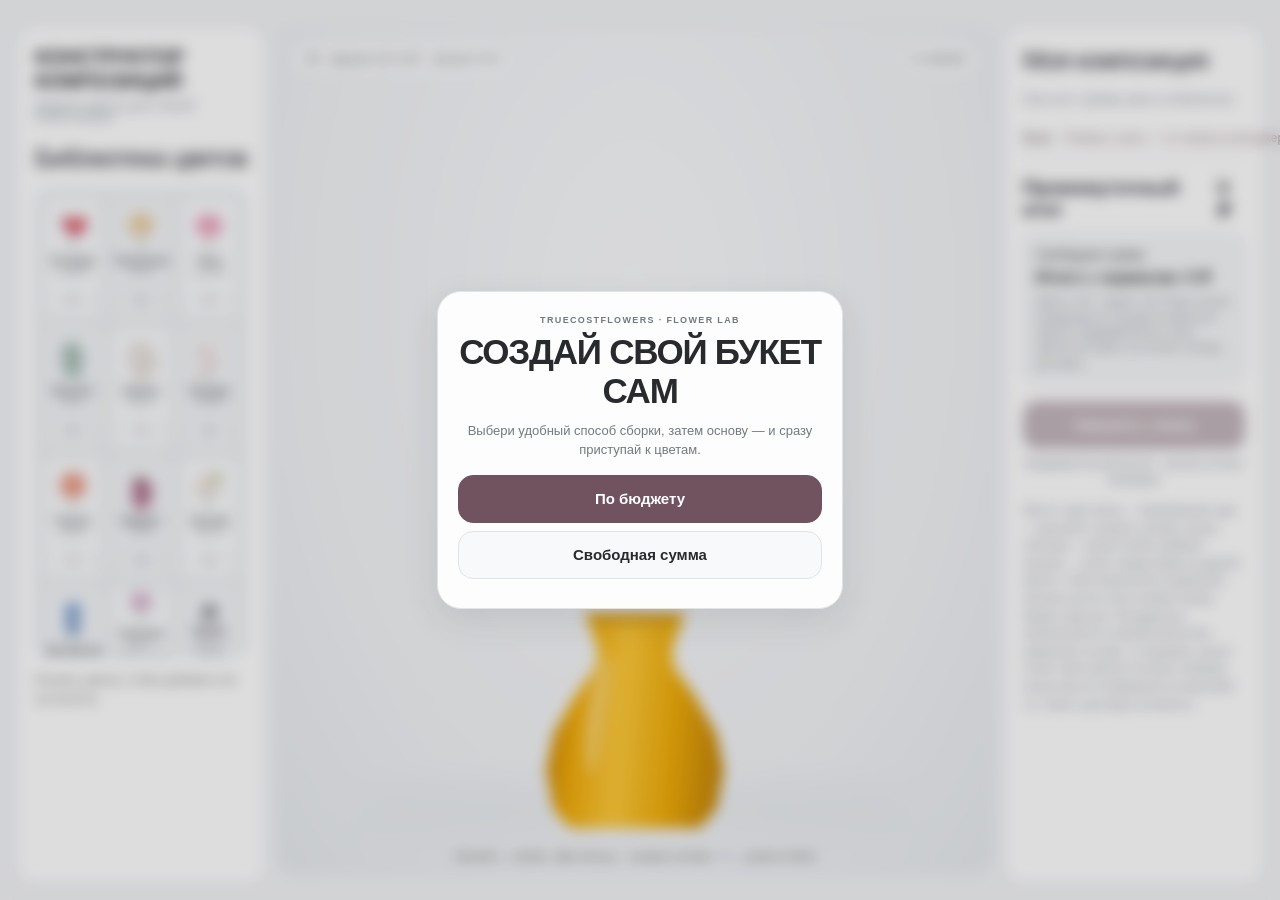
==== commit 428cc5be: "RC47 preview: airier round layouts and fan distributed line flowers" ====
--- a/preview-v3.html
+++ b/preview-v3.html
@@ -1,5 +1,5 @@
 <!DOCTYPE html>
-<html lang="ru"><head><meta charset="utf-8"/><meta content="width=device-width,initial-scale=1" name="viewport"/><title>TrueCostFlowers — Конструктор v3.2-rc46</title><style>*{box-sizing:border-box}body{margin:0;background:#eae6df;color:#282725;font-family:Arial,sans-serif}.app{display:grid;grid-template-columns:250px 1fr 260px;min-height:100vh;gap:12px;padding:16px}.panel{background:#f8f6f2;border-radius:18px;padding:18px}h1{font:25px Georgia;margin:0 0 8px}h2{font:19px Georgia;margin:0 0 15px}.sub{font-size:11px;letter-spacing:2px;color:#8c867f;margin-bottom:20px}.catalog{display:grid;grid-template-columns:1fr 1fr;gap:9px}.flower{border:1px solid #ded8cf;border-radius:12px;background:#f0ece6;padding:8px 4px;cursor:pointer;text-align:center}.flower svg{width:76px;height:95px;display:block;margin:auto}.flower span{display:block;font-size:12px}.flower small{font-size:11px;color:#777}.flower:hover{border-color:#a66c78}.stage{position:relative;min-height:650px;overflow:hidden;border-radius:18px;background:radial-gradient(ellipse at 50% 35%,#e5ddd2,#bcb3a7);touch-action:none}.stage:before{content:"";position:absolute;left:12%;right:12%;bottom:50px;height:28px;background:#aba398;border-radius:50%;filter:blur(18px)}#flowersLayer{position:absolute;inset:0;pointer-events:none}.stem{pointer-events:auto;position:absolute;transform-origin:50% 100%;cursor:grab;touch-action:none;user-select:none}.stem.no-stem .stemline{display:none}.stem.no-stem .flowerhead .botanical-stem{display:none!important}.stemline{pointer-events:none}.stemhandle{position:absolute;width:25px;height:25px;border-radius:50%;background:#fff;border:3px solid #d52e74;box-shadow:0 2px 12px #0005;z-index:3;touch-action:none;cursor:ns-resize;display:none;transform:translate(-50%,-50%)}.stem.selected .stemhandle{display:block}.stage.locked .stem:not(.selected){opacity:.3;pointer-events:none}.stem.selected{filter:drop-shadow(0 0 3px #fff) drop-shadow(0 0 10px #ff176b) drop-shadow(0 0 3px #ff176b)}.stage.locked .stem:not(.selected){opacity:.34;pointer-events:none;filter:grayscale(.3)}.stage.locked .stem.selected{z-index:900!important}.editbar{flex-wrap:wrap;justify-content:center}.editbar button.lockon{background:#c52163;color:white}.picker{position:absolute;top:62px;right:10px;z-index:950;width:min(270px,80%);max-height:48%;overflow:auto;background:#fffaf4f5;border-radius:14px;padding:10px;box-shadow:0 5px 24px #0003;display:none}.picker.show{display:block}.pickitem{display:flex;width:100%;align-items:center;gap:10px;text-align:left;margin:5px 0;padding:5px}.pickitem svg{height:42px;width:38px}.pickitem.chosen{border:2px solid #ed2770}.pickhead{display:flex;justify-content:space-between;align-items:center}.stem svg{width:100%;height:100%;overflow:visible;pointer-events:none}.stem .stemline{position:absolute;inset:0}.flowerhead{position:absolute;inset:0;pointer-events:none}.stemhandle{left:50%;top:100%}.stem{transform-origin:center center}.vase{position:absolute;left:50%;bottom:45px;transform:translateX(-50%);width:195px;height:205px;background:linear-gradient(110deg,#77756f,#c6c2b9 23%,#86827a 54%,#d0cbc2 85%,#706c67);box-shadow:inset 6px 0 15px #ffffff55, 0 14px 18px #0003;border-radius:4px 4px 16px 16px;pointer-events:none;z-index:200}.vase:before{content:"";position:absolute;top:-12px;left:0;width:100%;height:24px;border-radius:50%;background:linear-gradient(#4b4843,#b4ada2);border:6px solid #8b867e}.vase:after{content:"";position:absolute;bottom:12px;left:15%;width:70%;height:2px;background:#eee7dc77}.mobiletools{display:none}.editbar{position:absolute;z-index:500;bottom:16px;left:50%;transform:translateX(-50%);display:none;align-items:center;gap:7px;padding:9px;background:#faf8f4f2;border:1px solid #d8d0c6;border-radius:16px;box-shadow:0 5px 25px #0002;white-space:nowrap}.editbar.show{display:flex}.editbar button{font-size:13px;padding:10px 11px;min-height:42px}.editbar .active{background:#3b3836;color:white}.editbar .barlabel{font-size:11px;color:#756e66;max-width:66px;white-space:normal}.stem{z-index:210}.stagehead{position:absolute;top:18px;left:18px;right:18px;display:flex;justify-content:space-between;z-index:220;color:#514c47;font-size:12px}.controls{display:flex;gap:8px;flex-wrap:wrap;margin-top:12px}button{cursor:pointer;border:1px solid #d5cdc4;border-radius:10px;padding:11px 12px;background:#fff;color:#35312e}button.primary{background:#343332;color:#fff;border-color:#343332;width:100%;margin-top:14px}button:disabled{opacity:.4;cursor:default}.item{display:flex;justify-content:space-between;align-items:center;gap:6px;padding:11px 0;border-bottom:1px solid #e4ddd4;font-size:13px}.item button{padding:4px 8px}.total{display:flex;justify-content:space-between;margin-top:20px;font-size:19px;font-weight:bold}.hint{font-size:12px;line-height:1.6;color:#77706a;margin-top:14px}.pill{padding:6px 9px;border-radius:30px;background:#f7f4ef}.bottom{position:absolute;bottom:10px;left:0;right:0;text-align:center;color:#615b55;font-size:11px;z-index:220}@media(max-width:850px){.mobiletools{display:flex;position:absolute;bottom:12px;left:12px;right:12px;z-index:240;align-items:center;justify-content:space-between;gap:5px;background:#f8f6f2e8;border-radius:16px;padding:8px}.mobiletools button{font-size:23px;padding:9px 13px}.mobiletools span{font-size:11px;text-align:center}.bottom{display:none}.stage{min-height:560px}.vase{bottom:88px!important}.app{display:flex;flex-direction:column;padding:10px}.stage{min-height:530px;order:1}.editbar{bottom:12px;max-width:calc(100% - 12px);gap:3px;padding:6px}.editbar button{padding:9px 7px;font-size:12px}.editbar .barlabel{font-size:10px;max-width:55px}.panel.left{order:2}.panel.right{order:3}.catalog{grid-template-columns:repeat(4,1fr)}.flower svg{width:55px;height:70px}.flower span{font-size:10px}.vase{width:145px;height:150px;bottom:40px}}@media(max-width:390px){.catalog{grid-template-columns:repeat(3,1fr)}} 
+<html lang="ru"><head><meta charset="utf-8"/><meta content="width=device-width,initial-scale=1" name="viewport"/><title>TrueCostFlowers — Конструктор v3.2-rc47</title><style>*{box-sizing:border-box}body{margin:0;background:#eae6df;color:#282725;font-family:Arial,sans-serif}.app{display:grid;grid-template-columns:250px 1fr 260px;min-height:100vh;gap:12px;padding:16px}.panel{background:#f8f6f2;border-radius:18px;padding:18px}h1{font:25px Georgia;margin:0 0 8px}h2{font:19px Georgia;margin:0 0 15px}.sub{font-size:11px;letter-spacing:2px;color:#8c867f;margin-bottom:20px}.catalog{display:grid;grid-template-columns:1fr 1fr;gap:9px}.flower{border:1px solid #ded8cf;border-radius:12px;background:#f0ece6;padding:8px 4px;cursor:pointer;text-align:center}.flower svg{width:76px;height:95px;display:block;margin:auto}.flower span{display:block;font-size:12px}.flower small{font-size:11px;color:#777}.flower:hover{border-color:#a66c78}.stage{position:relative;min-height:650px;overflow:hidden;border-radius:18px;background:radial-gradient(ellipse at 50% 35%,#e5ddd2,#bcb3a7);touch-action:none}.stage:before{content:"";position:absolute;left:12%;right:12%;bottom:50px;height:28px;background:#aba398;border-radius:50%;filter:blur(18px)}#flowersLayer{position:absolute;inset:0;pointer-events:none}.stem{pointer-events:auto;position:absolute;transform-origin:50% 100%;cursor:grab;touch-action:none;user-select:none}.stem.no-stem .stemline{display:none}.stem.no-stem .flowerhead .botanical-stem{display:none!important}.stemline{pointer-events:none}.stemhandle{position:absolute;width:25px;height:25px;border-radius:50%;background:#fff;border:3px solid #d52e74;box-shadow:0 2px 12px #0005;z-index:3;touch-action:none;cursor:ns-resize;display:none;transform:translate(-50%,-50%)}.stem.selected .stemhandle{display:block}.stage.locked .stem:not(.selected){opacity:.3;pointer-events:none}.stem.selected{filter:drop-shadow(0 0 3px #fff) drop-shadow(0 0 10px #ff176b) drop-shadow(0 0 3px #ff176b)}.stage.locked .stem:not(.selected){opacity:.34;pointer-events:none;filter:grayscale(.3)}.stage.locked .stem.selected{z-index:900!important}.editbar{flex-wrap:wrap;justify-content:center}.editbar button.lockon{background:#c52163;color:white}.picker{position:absolute;top:62px;right:10px;z-index:950;width:min(270px,80%);max-height:48%;overflow:auto;background:#fffaf4f5;border-radius:14px;padding:10px;box-shadow:0 5px 24px #0003;display:none}.picker.show{display:block}.pickitem{display:flex;width:100%;align-items:center;gap:10px;text-align:left;margin:5px 0;padding:5px}.pickitem svg{height:42px;width:38px}.pickitem.chosen{border:2px solid #ed2770}.pickhead{display:flex;justify-content:space-between;align-items:center}.stem svg{width:100%;height:100%;overflow:visible;pointer-events:none}.stem .stemline{position:absolute;inset:0}.flowerhead{position:absolute;inset:0;pointer-events:none}.stemhandle{left:50%;top:100%}.stem{transform-origin:center center}.vase{position:absolute;left:50%;bottom:45px;transform:translateX(-50%);width:195px;height:205px;background:linear-gradient(110deg,#77756f,#c6c2b9 23%,#86827a 54%,#d0cbc2 85%,#706c67);box-shadow:inset 6px 0 15px #ffffff55, 0 14px 18px #0003;border-radius:4px 4px 16px 16px;pointer-events:none;z-index:200}.vase:before{content:"";position:absolute;top:-12px;left:0;width:100%;height:24px;border-radius:50%;background:linear-gradient(#4b4843,#b4ada2);border:6px solid #8b867e}.vase:after{content:"";position:absolute;bottom:12px;left:15%;width:70%;height:2px;background:#eee7dc77}.mobiletools{display:none}.editbar{position:absolute;z-index:500;bottom:16px;left:50%;transform:translateX(-50%);display:none;align-items:center;gap:7px;padding:9px;background:#faf8f4f2;border:1px solid #d8d0c6;border-radius:16px;box-shadow:0 5px 25px #0002;white-space:nowrap}.editbar.show{display:flex}.editbar button{font-size:13px;padding:10px 11px;min-height:42px}.editbar .active{background:#3b3836;color:white}.editbar .barlabel{font-size:11px;color:#756e66;max-width:66px;white-space:normal}.stem{z-index:210}.stagehead{position:absolute;top:18px;left:18px;right:18px;display:flex;justify-content:space-between;z-index:220;color:#514c47;font-size:12px}.controls{display:flex;gap:8px;flex-wrap:wrap;margin-top:12px}button{cursor:pointer;border:1px solid #d5cdc4;border-radius:10px;padding:11px 12px;background:#fff;color:#35312e}button.primary{background:#343332;color:#fff;border-color:#343332;width:100%;margin-top:14px}button:disabled{opacity:.4;cursor:default}.item{display:flex;justify-content:space-between;align-items:center;gap:6px;padding:11px 0;border-bottom:1px solid #e4ddd4;font-size:13px}.item button{padding:4px 8px}.total{display:flex;justify-content:space-between;margin-top:20px;font-size:19px;font-weight:bold}.hint{font-size:12px;line-height:1.6;color:#77706a;margin-top:14px}.pill{padding:6px 9px;border-radius:30px;background:#f7f4ef}.bottom{position:absolute;bottom:10px;left:0;right:0;text-align:center;color:#615b55;font-size:11px;z-index:220}@media(max-width:850px){.mobiletools{display:flex;position:absolute;bottom:12px;left:12px;right:12px;z-index:240;align-items:center;justify-content:space-between;gap:5px;background:#f8f6f2e8;border-radius:16px;padding:8px}.mobiletools button{font-size:23px;padding:9px 13px}.mobiletools span{font-size:11px;text-align:center}.bottom{display:none}.stage{min-height:560px}.vase{bottom:88px!important}.app{display:flex;flex-direction:column;padding:10px}.stage{min-height:530px;order:1}.editbar{bottom:12px;max-width:calc(100% - 12px);gap:3px;padding:6px}.editbar button{padding:9px 7px;font-size:12px}.editbar .barlabel{font-size:10px;max-width:55px}.panel.left{order:2}.panel.right{order:3}.catalog{grid-template-columns:repeat(4,1fr)}.flower svg{width:55px;height:70px}.flower span{font-size:10px}.vase{width:145px;height:150px;bottom:40px}}@media(max-width:390px){.catalog{grid-template-columns:repeat(3,1fr)}} 
 /* v0.8: precise selection and minimal mobile toolbar */
 .stem{pointer-events:none!important;overflow:visible}.flowerhead{pointer-events:none}.flowerhead svg{pointer-events:none}.flowerhead svg *{pointer-events:visiblePainted;cursor:grab}.stemhandle{pointer-events:auto!important;width:21px;height:21px;background:#f7f5f0;border:1px solid #77716c;color:#5d5752;font-size:12px;line-height:19px;text-align:center;box-shadow:0 1px 5px #0002}.stem.selected{filter:drop-shadow(0 0 1px #fff) drop-shadow(0 0 2px #777)!important}.stage.locked .stem:not(.selected){opacity:.55;filter:grayscale(.1);pointer-events:none}.stage.locked .stem:not(.selected) svg *{pointer-events:none!important}.stage.locked .stem.selected{z-index:900!important}.stem.no-stem .stemhandle{display:none!important}.editbar{border-radius:40px!important;flex-wrap:nowrap!important;padding:4px 6px!important;gap:2px!important;max-width:calc(100% - 12px);box-shadow:0 2px 12px #0002}.editbar button{border-radius:22px;padding:8px 9px!important;font-size:12px!important;min-height:35px!important}.editbar button.lockon{background:#5b5752;color:white}.stem.selected .flowerhead svg *{stroke:#89837d;stroke-width:1.1}.picker{z-index:999}
 @media(max-width:850px){.editbar{bottom:12px!important}.stage{overflow:hidden}.editbar button{font-size:11px!important;padding:8px 7px!important}}
@@ -910,7 +910,7 @@
   <button type="button" data-hydrangea-tone="mix">Микс</button>
  </div>
 </div>
-<div class="catalog" id="catalog"><button class="flower" data-i="0" type="button"><svg viewbox="0 0 100 120" xmlns="http://www.w3.org/2000/svg"><path d="M50 108 Q48 69 51 42" fill="none" stroke="#56754c" stroke-linecap="round" stroke-linejoin="round" stroke-width="3"></path><path d="M51 66 C19 45 15 19 35 17 Q46 15 52 29 Q67 6 83 22 C95 46 70 65 51 66Z" fill="#d94462" stroke="#ad3955" stroke-linecap="round" stroke-linejoin="round" stroke-width="1.4"></path><path d="M53 53 Q58 35 68 17" fill="none" stroke="#edc663" stroke-linecap="round" stroke-linejoin="round" stroke-width="5"></path><path d="M51 50 Q58 34 66 20" fill="none" stroke="#f7e5a1" stroke-linecap="round" stroke-linejoin="round" stroke-width="1.5"></path></svg><span>Антуриум</span><small>1,200 ₽</small></button><button class="flower" data-i="1" type="button"><svg viewbox="0 0 100 120" xmlns="http://www.w3.org/2000/svg"><path d="M50 108 L50 54" fill="none" stroke="#6d8655" stroke-linecap="round" stroke-linejoin="round" stroke-width="3"></path><ellipse cx="54.75908000120674" cy="61.005555422518896" fill="#f1d6aa" rx="6.75" ry="7.8" stroke="#c9ad8a77" stroke-width=".7" transform="rotate(30 54.75908000120674 61.005555422518896)"></ellipse><ellipse cx="49.75575200222227" cy="61.35907316694959" fill="#f1d6aa" rx="6.75" ry="7.8" stroke="#c9ad8a77" stroke-width=".7" transform="rotate(40.285714285714285 49.75575200222227 61.35907316694959)"></ellipse><ellipse cx="44.7602743348543" cy="60.92967025708238" fill="#f1d6aa" rx="6.75" ry="7.8" stroke="#c9ad8a77" stroke-width=".7" transform="rotate(50.57142857142857 44.7602743348543 60.92967025708238)"></ellipse><ellipse cx="39.93320576162475" cy="59.731148055754254" fill="#f1d6aa" rx="6.75" ry="7.8" stroke="#c9ad8a77" stroke-width=".7" transform="rotate(60.85714285714286 39.93320576162475 59.731148055754254)"></ellipse><ellipse cx="35.42969223820246" cy="57.802028052663275" fill="#f1d6aa" rx="6.75" ry="7.8" stroke="#c9ad8a77" stroke-width=".7" transform="rotate(71.14285714285714 35.42969223820246 57.802028052663275)"></ellipse><ellipse cx="31.394480394733517" cy="55.20431375199401" fill="#f1d6aa" rx="6.75" ry="7.8" stroke="#c9ad8a77" stroke-width=".7" transform="rotate(81.42857142857143 31.394480394733517 55.20431375199401)"></ellipse><ellipse cx="27.95726526005036" cy="52.0214978287764" fill="#f1d6aa" rx="6.75" ry="7.8" stroke="#c9ad8a77" stroke-width=".7" transform="rotate(91.71428571428572 27.95726526005036 52.0214978287764)"></ellipse><ellipse cx="25.228521756731734" cy="48.35587860561233" fill="#f1d6aa" rx="6.75" ry="7.8" stroke="#c9ad8a77" stroke-width=".7" transform="rotate(102 25.228521756731734 48.35587860561233)"></ellipse><ellipse cx="23.295953946191943" cy="44.32527210041585" fill="#f1d6aa" rx="6.75" ry="7.8" stroke="#c9ad8a77" stroke-width=".7" transform="rotate(112.28571428571429 23.295953946191943 44.32527210041585)"></ellipse><ellipse cx="22.221676147983825" cy="40.059225322658044" fill="#f1d6aa" rx="6.75" ry="7.8" stroke="#c9ad8a77" stroke-width=".7" transform="rotate(122.57142857142857 22.221676147983825 40.059225322658044)"></ellipse><ellipse cx="22.0402165344605" cy="35.69485252589103" fill="#f1d6aa" rx="6.75" ry="7.8" stroke="#c9ad8a77" stroke-width=".7" transform="rotate(132.85714285714286 22.0402165344605 35.69485252589103)"></ellipse><ellipse cx="22.75740736690608" cy="31.3724282428208" fill="#f1d6aa" rx="6.75" ry="7.8" stroke="#c9ad8a77" stroke-width=".7" transform="rotate(143.14285714285714 22.75740736690608 31.3724282428208)"></ellipse><ellipse cx="24.350197541859185" cy="27.230878746407758" fill="#f1d6aa" rx="6.75" ry="7.8" stroke="#c9ad8a77" stroke-width=".7" transform="rotate(153.42857142857144 24.350197541859185 27.230878746407758)"></ellipse><ellipse cx="26.76739347254469" cy="23.40331684514492" fill="#f1d6aa" rx="6.75" ry="7.8" stroke="#c9ad8a77" stroke-width=".7" transform="rotate(163.71428571428572 26.76739347254469 23.40331684514492)"></ellipse><ellipse cx="29.931304492874936" cy="20.012763527867296" fill="#f1d6aa" rx="6.75" ry="7.8" stroke="#c9ad8a77" stroke-width=".7" transform="rotate(174 29.931304492874936 20.012763527867296)"></ellipse><ellipse cx="33.74023989938185" cy="17.168193967948735" fill="#f1d6aa" rx="6.75" ry="7.8" stroke="#c9ad8a77" stroke-width=".7" transform="rotate(184.28571428571428 33.74023989938185 17.168193967948735)"></ellipse><ellipse cx="38.0717773740978" cy="14.961034971564661" fill="#f1d6aa" rx="6.75" ry="7.8" stroke="#c9ad8a77" stroke-width=".7" transform="rotate(194.57142857142858 38.0717773740978 14.961034971564661)"></ellipse><ellipse cx="42.786697738584515" cy="13.46222644491533" fill="#f1d6aa" rx="6.75" ry="7.8" stroke="#c9ad8a77" stroke-width=".7" transform="rotate(204.85714285714286 42.786697738584515 13.46222644491533)"></ellipse><ellipse cx="47.733459572878" cy="12.719941327271005" fill="#f1d6aa" rx="6.75" ry="7.8" stroke="#c9ad8a77" stroke-width=".7" transform="rotate(215.14285714285714 47.733459572878 12.719941327271005)"></ellipse><ellipse cx="52.75306988141485" cy="12.75803727306701" fill="#f1d6aa" rx="6.75" ry="7.8" stroke="#c9ad8a77" stroke-width=".7" transform="rotate(225.42857142857142 52.75306988141485 12.75803727306701)"></ellipse><ellipse cx="57.68419425872959" cy="13.575289847260017" fill="#f1d6aa" rx="6.75" ry="7.8" stroke="#c9ad8a77" stroke-width=".7" transform="rotate(235.71428571428572 57.68419425872959 13.575289847260017)"></ellipse><ellipse cx="62.36834230999267" cy="15.145431879677794" fill="#f1d6aa" rx="6.75" ry="7.8" stroke="#c9ad8a77" stroke-width=".7" transform="rotate(246 62.36834230999267 15.145431879677794)"></ellipse><ellipse cx="66.65496166270661" cy="17.417997713481267" fill="#f1d6aa" rx="6.75" ry="7.8" stroke="#c9ad8a77" stroke-width=".7" transform="rotate(256.2857142857143 66.65496166270661 17.417997713481267)"></ellipse><ellipse cx="70.4062768438331" cy="20.319945212898624" fill="#f1d6aa" rx="6.75" ry="7.8" stroke="#c9ad8a77" stroke-width=".7" transform="rotate(266.57142857142856 70.4062768438331 20.319945212898624)"></ellipse><ellipse cx="73.50171749685825" cy="23.7580033975682" fill="#f1d6aa" rx="6.75" ry="7.8" stroke="#c9ad8a77" stroke-width=".7" transform="rotate(276.8571428571429 73.50171749685825 23.7580033975682)"></ellipse><ellipse cx="75.84179361225682" cy="27.62167024859103" fill="#f1d6aa" rx="6.75" ry="7.8" stroke="#c9ad8a77" stroke-width=".7" transform="rotate(287.14285714285717 75.84179361225682 27.62167024859103)"></ellipse><ellipse cx="77.35129321825883" cy="31.786764334339566" fill="#f1d6aa" rx="6.75" ry="7.8" stroke="#c9ad8a77" stroke-width=".7" transform="rotate(297.42857142857144 77.35129321825883 31.786764334339566)"></ellipse><ellipse cx="77.98169975550701" cy="36.11941610384702" fill="#f1d6aa" rx="6.75" ry="7.8" stroke="#c9ad8a77" stroke-width=".7" transform="rotate(307.7142857142857 77.98169975550701 36.11941610384702)"></ellipse><ellipse cx="77.71275143919392" cy="40.48037056432368" fill="#f1d6aa" rx="6.75" ry="7.8" stroke="#c9ad8a77" stroke-width=".7" transform="rotate(318 77.71275143919392 40.48037056432368)"></ellipse><ellipse cx="76.55309248949732" cy="44.72946305120453" fill="#f1d6aa" rx="6.75" ry="7.8" stroke="#c9ad8a77" stroke-width=".7" transform="rotate(328.2857142857143 76.55309248949732 44.72946305120453)"></ellipse><ellipse cx="74.53999529923098" cy="48.730124235796296" fill="#f1d6aa" rx="6.75" ry="7.8" stroke="#c9ad8a77" stroke-width=".7" transform="rotate(338.57142857142856 74.53999529923098 48.730124235796296)"></ellipse><ellipse cx="71.73816246847198" cy="52.35376957587119" fill="#f1d6aa" rx="6.75" ry="7.8" stroke="#c9ad8a77" stroke-width=".7" transform="rotate(348.85714285714283 71.73816246847198 52.35376957587119)"></ellipse><ellipse cx="68.23764720975664" cy="55.483932128653905" fill="#f1d6aa" rx="6.75" ry="7.8" stroke="#c9ad8a77" stroke-width=".7" transform="rotate(359.14285714285717 68.23764720975664 55.483932128653905)"></ellipse><ellipse cx="64.15095896373361" cy="58.020005894191655" fill="#f1d6aa" rx="6.75" ry="7.8" stroke="#c9ad8a77" stroke-width=".7" transform="rotate(369.42857142857144 64.15095896373361 58.020005894191655)"></ellipse><ellipse cx="59.60944725316836" cy="59.880479374971635" fill="#f1d6aa" rx="6.75" ry="7.8" stroke="#c9ad8a77" stroke-width=".7" transform="rotate(379.7142857142857 59.60944725316836 59.880479374971635)"></ellipse><ellipse cx="59.75928679659835" cy="54.54115741713573" fill="#f1d6aa" rx="6.5" ry="7.8" stroke="#c9ad8a77" stroke-width=".7" transform="rotate(30 59.75928679659835 54.54115741713573)"></ellipse><ellipse cx="55.02807842152486" cy="55.99069566101298" fill="#f1d6aa" rx="6.5" ry="7.8" stroke="#c9ad8a77" stroke-width=".7" transform="rotate(42.85714285714286 55.02807842152486 55.99069566101298)"></ellipse><ellipse cx="50.04474119896907" cy="56.48796112620788" fill="#f1d6aa" rx="6.5" ry="7.8" stroke="#c9ad8a77" stroke-width=".7" transform="rotate(55.714285714285715 50.04474119896907 56.48796112620788)"></ellipse><ellipse cx="45.059160465874" cy="56.00801884589579" fill="#f1d6aa" rx="6.5" ry="7.8" stroke="#c9ad8a77" stroke-width=".7" transform="rotate(68.57142857142857 45.059160465874 56.00801884589579)"></ellipse><ellipse cx="40.32133405816917" cy="54.574935130076" fill="#f1d6aa" rx="6.5" ry="7.8" stroke="#c9ad8a77" stroke-width=".7" transform="rotate(81.42857142857143 40.32133405816917 54.574935130076)"></ellipse><ellipse cx="36.0688363753771" cy="52.26057078029616" fill="#f1d6aa" rx="6.5" ry="7.8" stroke="#c9ad8a77" stroke-width=".7" transform="rotate(94.28571428571429 36.0688363753771 52.26057078029616)"></ellipse><ellipse cx="32.51490540819688" cy="49.180977688998176" fill="#f1d6aa" rx="6.5" ry="7.8" stroke="#c9ad8a77" stroke-width=".7" transform="rotate(107.14285714285714 32.51490540819688 49.180977688998176)"></ellipse><ellipse cx="29.83775009524629" cy="45.490579513040565" fill="#f1d6aa" rx="6.5" ry="7.8" stroke="#c9ad8a77" stroke-width=".7" transform="rotate(120 29.83775009524629 45.490579513040565)"></ellipse><ellipse cx="28.1716141827437" cy="41.37442822672663" fill="#f1d6aa" rx="6.5" ry="7.8" stroke="#c9ad8a77" stroke-width=".7" transform="rotate(132.85714285714286 28.1716141827437 41.37442822672663)"></ellipse><ellipse cx="27.600044682519684" cy="37.038924843103096" fill="#f1d6aa" rx="6.5" ry="7.8" stroke="#c9ad8a77" stroke-width=".7" transform="rotate(145.71428571428572 27.600044682519684 37.038924843103096)"></ellipse><ellipse cx="28.151702475981853" cy="32.70146960531038" fill="#f1d6aa" rx="6.5" ry="7.8" stroke="#c9ad8a77" stroke-width=".7" transform="rotate(158.57142857142858 28.151702475981853 32.70146960531038)"></ellipse><ellipse cx="29.798925137843675" cy="28.57956063060719" fill="#f1d6aa" rx="6.5" ry="7.8" stroke="#c9ad8a77" stroke-width=".7" transform="rotate(171.42857142857142 29.798925137843675 28.57956063060719)"></ellipse><ellipse cx="32.45911404563659" cy="24.879887646578076" fill="#f1d6aa" rx="6.5" ry="7.8" stroke="#c9ad8a77" stroke-width=".7" transform="rotate(184.28571428571428 32.45911404563659 24.879887646578076)"></ellipse><ellipse cx="35.99887621954234" cy="21.78796770513128" fill="#f1d6aa" rx="6.5" ry="7.8" stroke="#c9ad8a77" stroke-width=".7" transform="rotate(197.14285714285714 35.99887621954234 21.78796770513128)"></ellipse><ellipse cx="40.24071320340165" cy="19.45884258286427" fill="#f1d6aa" rx="6.5" ry="7.8" stroke="#c9ad8a77" stroke-width=".7" transform="rotate(210 40.24071320340165 19.45884258286427)"></ellipse><ellipse cx="44.97192157847512" cy="18.00930433898702" fill="#f1d6aa" rx="6.5" ry="7.8" stroke="#c9ad8a77" stroke-width=".7" transform="rotate(222.85714285714286 44.97192157847512 18.00930433898702)"></ellipse><ellipse cx="49.95525880103092" cy="17.512038873792125" fill="#f1d6aa" rx="6.5" ry="7.8" stroke="#c9ad8a77" stroke-width=".7" transform="rotate(235.71428571428572 49.95525880103092 17.512038873792125)"></ellipse><ellipse cx="54.94083953412602" cy="17.991981154104217" fill="#f1d6aa" rx="6.5" ry="7.8" stroke="#c9ad8a77" stroke-width=".7" transform="rotate(248.57142857142858 54.94083953412602 17.991981154104217)"></ellipse><ellipse cx="59.67866594183083" cy="19.425064869924004" fill="#f1d6aa" rx="6.5" ry="7.8" stroke="#c9ad8a77" stroke-width=".7" transform="rotate(261.42857142857144 59.67866594183083 19.425064869924004)"></ellipse><ellipse cx="63.9311636246229" cy="21.73942921970383" fill="#f1d6aa" rx="6.5" ry="7.8" stroke="#c9ad8a77" stroke-width=".7" transform="rotate(274.2857142857143 63.9311636246229 21.73942921970383)"></ellipse><ellipse cx="67.48509459180312" cy="24.819022311001824" fill="#f1d6aa" rx="6.5" ry="7.8" stroke="#c9ad8a77" stroke-width=".7" transform="rotate(287.14285714285717 67.48509459180312 24.819022311001824)"></ellipse><ellipse cx="70.16224990475371" cy="28.50942048695943" fill="#f1d6aa" rx="6.5" ry="7.8" stroke="#c9ad8a77" stroke-width=".7" transform="rotate(300 70.16224990475371 28.50942048695943)"></ellipse><ellipse cx="71.82838581725629" cy="32.62557177327335" fill="#f1d6aa" rx="6.5" ry="7.8" stroke="#c9ad8a77" stroke-width=".7" transform="rotate(312.85714285714283 71.82838581725629 32.62557177327335)"></ellipse><ellipse cx="72.39995531748032" cy="36.961075156896904" fill="#f1d6aa" rx="6.5" ry="7.8" stroke="#c9ad8a77" stroke-width=".7" transform="rotate(325.7142857142857 72.39995531748032 36.961075156896904)"></ellipse><ellipse cx="71.84829752401815" cy="41.29853039468962" fill="#f1d6aa" rx="6.5" ry="7.8" stroke="#c9ad8a77" stroke-width=".7" transform="rotate(338.57142857142856 71.84829752401815 41.29853039468962)"></ellipse><ellipse cx="70.20107486215632" cy="45.42043936939282" fill="#f1d6aa" rx="6.5" ry="7.8" stroke="#c9ad8a77" stroke-width=".7" transform="rotate(351.42857142857144 70.20107486215632 45.42043936939282)"></ellipse><ellipse cx="67.5408859543634" cy="49.12011235342193" fill="#f1d6aa" rx="6.5" ry="7.8" stroke="#c9ad8a77" stroke-width=".7" transform="rotate(364.2857142857143 67.5408859543634 49.12011235342193)"></ellipse><ellipse cx="64.00112378045768" cy="52.212032294868706" fill="#f1d6aa" rx="6.5" ry="7.8" stroke="#c9ad8a77" stroke-width=".7" transform="rotate(377.14285714285717 64.00112378045768 52.212032294868706)"></ellipse><ellipse cx="61.21337547413397" cy="47.88370384149408" fill="#f1d6aa" rx="6.25" ry="7.8" stroke="#c9ad8a77" stroke-width=".7" transform="rotate(30 61.21337547413397 47.88370384149408)"></ellipse><ellipse cx="57.027808130776734" cy="50.27569580310548" fill="#f1d6aa" rx="6.25" ry="7.8" stroke="#c9ad8a77" stroke-width=".7" transform="rotate(47.14285714285714 57.027808130776734 50.27569580310548)"></ellipse><ellipse cx="52.21778919397199" cy="51.48808393317951" fill="#f1d6aa" rx="6.25" ry="7.8" stroke="#c9ad8a77" stroke-width=".7" transform="rotate(64.28571428571428 52.21778919397199 51.48808393317951)"></ellipse><ellipse cx="47.21070995467525" cy="51.41314222588143" fill="#f1d6aa" rx="6.25" ry="7.8" stroke="#c9ad8a77" stroke-width=".7" transform="rotate(81.42857142857143 47.21070995467525 51.41314222588143)"></ellipse><ellipse cx="42.45147137650337" cy="50.057529580780916" fill="#f1d6aa" rx="6.25" ry="7.8" stroke="#c9ad8a77" stroke-width=".7" transform="rotate(98.57142857142857 42.45147137650337 50.057529580780916)"></ellipse><ellipse cx="38.36295269270141" cy="47.541698130403276" fill="#f1d6aa" rx="6.25" ry="7.8" stroke="#c9ad8a77" stroke-width=".7" transform="rotate(115.71428571428571 38.36295269270141 47.541698130403276)"></ellipse><ellipse cx="35.308436730493895" cy="44.089190539659036" fill="#f1d6aa" rx="6.25" ry="7.8" stroke="#c9ad8a77" stroke-width=".7" transform="rotate(132.85714285714286 35.308436730493895 44.089190539659036)"></ellipse><ellipse cx="33.55933063764547" cy="40.006777259065814" fill="#f1d6aa" rx="6.25" ry="7.8" stroke="#c9ad8a77" stroke-width=".7" transform="rotate(150 33.55933063764547 40.006777259065814)"></ellipse><ellipse cx="33.271050166331406" cy="35.65719862397993" fill="#f1d6aa" rx="6.25" ry="7.8" stroke="#c9ad8a77" stroke-width=".7" transform="rotate(167.14285714285714 33.271050166331406 35.65719862397993)"></ellipse><ellipse cx="34.46921030152593" cy="31.426933783940214" fill="#f1d6aa" rx="6.25" ry="7.8" stroke="#c9ad8a77" stroke-width=".7" transform="rotate(184.28571428571428 34.46921030152593 31.426933783940214)"></ellipse><ellipse cx="37.047349257177885" cy="27.691860334195667" fill="#f1d6aa" rx="6.25" ry="7.8" stroke="#c9ad8a77" stroke-width=".7" transform="rotate(201.42857142857142 37.047349257177885 27.691860334195667)"></ellipse><ellipse cx="40.776388073101124" cy="24.783855941855954" fill="#f1d6aa" rx="6.25" ry="7.8" stroke="#c9ad8a77" stroke-width=".7" transform="rotate(218.57142857142858 40.776388073101124 24.783855941855954)"></ellipse><ellipse cx="45.324985285883585" cy="22.96130955874753" fill="#f1d6aa" rx="6.25" ry="7.8" stroke="#c9ad8a77" stroke-width=".7" transform="rotate(235.71428571428572 45.324985285883585 22.96130955874753)"></ellipse><ellipse cx="50.28897807197944" cy="22.386162429122656" fill="#f1d6aa" rx="6.25" ry="7.8" stroke="#c9ad8a77" stroke-width=".7" transform="rotate(252.85714285714286 50.28897807197944 22.386162429122656)"></ellipse><ellipse cx="55.22729388822054" cy="23.109518899440104" fill="#f1d6aa" rx="6.25" ry="7.8" stroke="#c9ad8a77" stroke-width=".7" transform="rotate(270 55.22729388822054 23.109518899440104)"></ellipse><ellipse cx="59.70114170289186" cy="25.067105572914585" fill="#f1d6aa" rx="6.25" ry="7.8" stroke="#c9ad8a77" stroke-width=".7" transform="rotate(287.14285714285717 59.70114170289186 25.067105572914585)"></ellipse><ellipse cx="63.313000504502085" cy="28.084982282880276" fill="#f1d6aa" rx="6.25" ry="7.8" stroke="#c9ad8a77" stroke-width=".7" transform="rotate(304.2857142857143 63.313000504502085 28.084982282880276)"></ellipse><ellipse cx="65.74194078814686" cy="31.894997439922914" fill="#f1d6aa" rx="6.25" ry="7.8" stroke="#c9ad8a77" stroke-width=".7" transform="rotate(321.42857142857144 65.74194078814686 31.894997439922914)"></ellipse><ellipse cx="66.77214055039549" cy="36.15861447736313" fill="#f1d6aa" rx="6.25" ry="7.8" stroke="#c9ad8a77" stroke-width=".7" transform="rotate(338.57142857142856 66.77214055039549 36.15861447736313)"></ellipse><ellipse cx="66.312062021415" cy="40.49699231084918" fill="#f1d6aa" rx="6.25" ry="7.8" stroke="#c9ad8a77" stroke-width=".7" transform="rotate(355.7142857142857 66.312062021415 40.49699231084918)"></ellipse><ellipse cx="64.40258519752666" cy="44.5246470312183" fill="#f1d6aa" rx="6.25" ry="7.8" stroke="#c9ad8a77" stroke-width=".7" transform="rotate(372.85714285714283 64.40258519752666 44.5246470312183)"></ellipse><ellipse cx="59.48925724335026" cy="42.17587831254109" fill="#f1d6aa" rx="6" ry="7.8" stroke="#c9ad8a77" stroke-width=".7" transform="rotate(30 59.48925724335026 42.17587831254109)"></ellipse><ellipse cx="55.96822715409473" cy="45.245299163998894" fill="#f1d6aa" rx="6" ry="7.8" stroke="#c9ad8a77" stroke-width=".7" transform="rotate(55.714285714285715 55.96822715409473 45.245299163998894)"></ellipse><ellipse cx="51.26511648146815" cy="46.68163739406861" fill="#f1d6aa" rx="6" ry="7.8" stroke="#c9ad8a77" stroke-width=".7" transform="rotate(81.42857142857143 51.26511648146815 46.68163739406861)"></ellipse><ellipse cx="46.311433974051376" cy="46.20040860075255" fill="#f1d6aa" rx="6" ry="7.8" stroke="#c9ad8a77" stroke-width=".7" transform="rotate(107.14285714285714 46.311433974051376 46.20040860075255)"></ellipse><ellipse cx="42.08831720536733" cy="43.896926048450794" fill="#f1d6aa" rx="6" ry="7.8" stroke="#c9ad8a77" stroke-width=".7" transform="rotate(132.85714285714286 42.08831720536733 43.896926048450794)"></ellipse><ellipse cx="39.43220624458214" cy="40.22742270700629" fill="#f1d6aa" rx="6" ry="7.8" stroke="#c9ad8a77" stroke-width=".7" transform="rotate(158.57142857142858 39.43220624458214 40.22742270700629)"></ellipse><ellipse cx="38.8691764425425" cy="35.91868871669724" fill="#f1d6aa" rx="6" ry="7.8" stroke="#c9ad8a77" stroke-width=".7" transform="rotate(184.28571428571428 38.8691764425425 35.91868871669724)"></ellipse><ellipse cx="40.51074275664974" cy="31.824121687458913" fill="#f1d6aa" rx="6" ry="7.8" stroke="#c9ad8a77" stroke-width=".7" transform="rotate(210 40.51074275664974 31.824121687458913)"></ellipse><ellipse cx="44.03177284590527" cy="28.7547008360011" fill="#f1d6aa" rx="6" ry="7.8" stroke="#c9ad8a77" stroke-width=".7" transform="rotate(235.71428571428572 44.03177284590527 28.7547008360011)"></ellipse><ellipse cx="48.73488351853185" cy="27.31836260593139" fill="#f1d6aa" rx="6" ry="7.8" stroke="#c9ad8a77" stroke-width=".7" transform="rotate(261.42857142857144 48.73488351853185 27.31836260593139)"></ellipse><ellipse cx="53.68856602594863" cy="27.799591399247454" fill="#f1d6aa" rx="6" ry="7.8" stroke="#c9ad8a77" stroke-width=".7" transform="rotate(287.14285714285717 53.68856602594863 27.799591399247454)"></ellipse><ellipse cx="57.911682794632654" cy="30.10307395154919" fill="#f1d6aa" rx="6" ry="7.8" stroke="#c9ad8a77" stroke-width=".7" transform="rotate(312.85714285714283 57.911682794632654 30.10307395154919)"></ellipse><ellipse cx="60.56779375541786" cy="33.77257729299371" fill="#f1d6aa" rx="6" ry="7.8" stroke="#c9ad8a77" stroke-width=".7" transform="rotate(338.57142857142856 60.56779375541786 33.77257729299371)"></ellipse><ellipse cx="61.1308235574575" cy="38.08131128330276" fill="#f1d6aa" rx="6" ry="7.8" stroke="#c9ad8a77" stroke-width=".7" transform="rotate(364.2857142857143 61.1308235574575 38.08131128330276)"></ellipse><ellipse cx="55.38191045454032" cy="38.34640471980436" fill="#f1d6aa" rx="5.75" ry="7.8" stroke="#c9ad8a77" stroke-width=".7" transform="rotate(30 55.38191045454032 38.34640471980436)"></ellipse><ellipse cx="52.145610423053135" cy="41.50020952736208" fill="#f1d6aa" rx="5.75" ry="7.8" stroke="#c9ad8a77" stroke-width=".7" transform="rotate(81.42857142857143 52.145610423053135 41.50020952736208)"></ellipse><ellipse cx="47.29362198053055" cy="41.26526477327118" fill="#f1d6aa" rx="5.75" ry="7.8" stroke="#c9ad8a77" stroke-width=".7" transform="rotate(132.85714285714286 47.29362198053055 41.26526477327118)"></ellipse><ellipse cx="44.479591386719186" cy="37.81848864936168" fill="#f1d6aa" rx="5.75" ry="7.8" stroke="#c9ad8a77" stroke-width=".7" transform="rotate(184.28571428571428 44.479591386719186 37.81848864936168)"></ellipse><ellipse cx="45.82254107452205" cy="33.7553738783571" fill="#f1d6aa" rx="5.75" ry="7.8" stroke="#c9ad8a77" stroke-width=".7" transform="rotate(235.71428571428572 45.82254107452205 33.7553738783571)"></ellipse><ellipse cx="50.31120253784232" cy="32.13552875526071" fill="#f1d6aa" rx="5.75" ry="7.8" stroke="#c9ad8a77" stroke-width=".7" transform="rotate(287.14285714285717 50.31120253784232 32.13552875526071)"></ellipse><ellipse cx="54.56552214279244" cy="34.17872969658289" fill="#f1d6aa" rx="5.75" ry="7.8" stroke="#c9ad8a77" stroke-width=".7" transform="rotate(338.57142857142856 54.56552214279244 34.17872969658289)"></ellipse><path d="M45 35 Q49 27 55 34 Q57 40 49 43 Q45 41 45 35" fill="none" stroke="#ae906a" stroke-linecap="round" stroke-linejoin="round" stroke-width="1.5"></path></svg><span>Ранункулюс</span><small>520 ₽</small></button><button class="flower" data-i="2" type="button"><svg viewbox="0 0 100 120" xmlns="http://www.w3.org/2000/svg"><path d="M50 108 Q47 82 51 57" fill="none" stroke="#718956" stroke-linecap="round" stroke-linejoin="round" stroke-width="3"></path><ellipse cx="55.25616049023299" cy="57.797194046758264" fill="#f2a9c2" rx="10" ry="16" stroke="#c46f8a55" stroke-width=".7" transform="rotate(45 55.25616049023299 57.797194046758264)"></ellipse><ellipse cx="41.76138261067396" cy="57.13164049344667" fill="#f2a9c2" rx="10" ry="16" stroke="#c46f8a55" stroke-width=".7" transform="rotate(77.72727272727272 41.76138261067396 57.13164049344667)"></ellipse><ellipse cx="30.882307540937155" cy="51.026912129853194" fill="#f2a9c2" rx="10" ry="16" stroke="#c46f8a55" stroke-width=".7" transform="rotate(110.45454545454545 30.882307540937155 51.026912129853194)"></ellipse><ellipse cx="26.072964747792724" cy="41.421217077469336" fill="#f2a9c2" rx="10" ry="16" stroke="#c46f8a55" stroke-width=".7" transform="rotate(143.1818181818182 26.072964747792724 41.421217077469336)"></ellipse><ellipse cx="28.860286586871684" cy="31.36429564482898" fill="#f2a9c2" rx="10" ry="16" stroke="#c46f8a55" stroke-width=".7" transform="rotate(175.9090909090909 28.860286586871684 31.36429564482898)"></ellipse><ellipse cx="38.35931806854146" cy="24.049149327984196" fill="#f2a9c2" rx="10" ry="16" stroke="#c46f8a55" stroke-width=".7" transform="rotate(208.63636363636363 38.35931806854146 24.049149327984196)"></ellipse><ellipse cx="51.55418381432113" cy="21.79828539617918" fill="#f2a9c2" rx="10" ry="16" stroke="#c46f8a55" stroke-width=".7" transform="rotate(241.36363636363637 51.55418381432113 21.79828539617918)"></ellipse><ellipse cx="64.25560718039193" cy="25.326337243917468" fill="#f2a9c2" rx="10" ry="16" stroke="#c46f8a55" stroke-width=".7" transform="rotate(274.0909090909091 64.25560718039193 25.326337243917468)"></ellipse><ellipse cx="72.4309759919954" cy="33.51317333756532" fill="#f2a9c2" rx="10" ry="16" stroke="#c46f8a55" stroke-width=".7" transform="rotate(306.8181818181818 72.4309759919954 33.51317333756532)"></ellipse><ellipse cx="73.48466841584313" cy="43.75953106280917" fill="#f2a9c2" rx="10" ry="16" stroke="#c46f8a55" stroke-width=".7" transform="rotate(339.54545454545456 73.48466841584313 43.75953106280917)"></ellipse><ellipse cx="67.0821445523984" cy="52.81226423918824" fill="#f2a9c2" rx="10" ry="16" stroke="#c46f8a55" stroke-width=".7" transform="rotate(372.27272727272725 67.0821445523984 52.81226423918824)"></ellipse><ellipse cx="59.94575949233063" cy="49.525255221070196" fill="#f2a9c2" rx="8" ry="13" stroke="#c46f8a55" stroke-width=".7" transform="rotate(30 59.94575949233063 49.525255221070196)"></ellipse><ellipse cx="49.56268848221621" cy="52.15545716904109" fill="#f2a9c2" rx="8" ry="13" stroke="#c46f8a55" stroke-width=".7" transform="rotate(70 49.56268848221621 52.15545716904109)"></ellipse><ellipse cx="39.38424039144897" cy="49.09798561475915" fill="#f2a9c2" rx="8" ry="13" stroke="#c46f8a55" stroke-width=".7" transform="rotate(110 39.38424039144897 49.09798561475915)"></ellipse><ellipse cx="34.17302420254896" cy="41.7834654784842" fill="#f2a9c2" rx="8" ry="13" stroke="#c46f8a55" stroke-width=".7" transform="rotate(150 34.17302420254896 41.7834654784842)"></ellipse><ellipse cx="36.36742588651918" cy="33.63444202381555" fill="#f2a9c2" rx="8" ry="13" stroke="#c46f8a55" stroke-width=".7" transform="rotate(190 36.36742588651918 33.63444202381555)"></ellipse><ellipse cx="44.940660507371824" cy="28.46393389150023" fill="#f2a9c2" rx="8" ry="13" stroke="#c46f8a55" stroke-width=".7" transform="rotate(230 44.940660507371824 28.46393389150023)"></ellipse><ellipse cx="55.881216305120404" cy="28.6912793004456" fill="#f2a9c2" rx="8" ry="13" stroke="#c46f8a55" stroke-width=".7" transform="rotate(270 55.881216305120404 28.6912793004456)"></ellipse><ellipse cx="64.06988563126461" cy="34.210100807143355" fill="#f2a9c2" rx="8" ry="13" stroke="#c46f8a55" stroke-width=".7" transform="rotate(310 64.06988563126461 34.210100807143355)"></ellipse><ellipse cx="65.67509910117921" cy="42.43808049374062" fill="#f2a9c2" rx="8" ry="13" stroke="#c46f8a55" stroke-width=".7" transform="rotate(350 65.67509910117921 42.43808049374062)"></ellipse><ellipse cx="57.20357681882142" cy="42.64459044739628" fill="#f2a9c2" rx="8" ry="13" stroke="#c46f8a55" stroke-width=".7" transform="rotate(15 57.20357681882142 42.64459044739628)"></ellipse><ellipse cx="53.281536344899735" cy="45.544954959221776" fill="#f2a9c2" rx="8" ry="13" stroke="#c46f8a55" stroke-width=".7" transform="rotate(55 53.281536344899735 45.544954959221776)"></ellipse><ellipse cx="47.824028544985396" cy="45.85077342031744" fill="#f2a9c2" rx="8" ry="13" stroke="#c46f8a55" stroke-width=".7" transform="rotate(95 47.824028544985396 45.85077342031744)"></ellipse><ellipse cx="43.384681972101355" cy="43.41894997394301" fill="#f2a9c2" rx="8" ry="13" stroke="#c46f8a55" stroke-width=".7" transform="rotate(135 43.384681972101355 43.41894997394301)"></ellipse><ellipse cx="42.040716225541495" cy="39.387361837364196" fill="#f2a9c2" rx="8" ry="13" stroke="#c46f8a55" stroke-width=".7" transform="rotate(175 42.040716225541495 39.387361837364196)"></ellipse><ellipse cx="44.42098781463668" cy="35.64243390579743" fill="#f2a9c2" rx="8" ry="13" stroke="#c46f8a55" stroke-width=".7" transform="rotate(215 44.42098781463668 35.64243390579743)"></ellipse><ellipse cx="49.41174120907723" cy="33.93645957866071" fill="#f2a9c2" rx="8" ry="13" stroke="#c46f8a55" stroke-width=".7" transform="rotate(255 49.41174120907723 33.93645957866071)"></ellipse><ellipse cx="54.677747429558764" cy="35.06768320341403" fill="#f2a9c2" rx="8" ry="13" stroke="#c46f8a55" stroke-width=".7" transform="rotate(295 54.677747429558764 35.06768320341403)"></ellipse><ellipse cx="57.75498364037792" cy="38.50679267388513" fill="#f2a9c2" rx="8" ry="13" stroke="#c46f8a55" stroke-width=".7" transform="rotate(335 57.75498364037792 38.50679267388513)"></ellipse><ellipse cx="50" cy="40" fill="#f2a9c2" rx="8" ry="13" stroke="#c46f8a55" stroke-width=".7" transform="rotate(0 50 40)"></ellipse><ellipse cx="50" cy="40" fill="#f2a9c2" rx="8" ry="13" stroke="#c46f8a55" stroke-width=".7" transform="rotate(40 50 40)"></ellipse><ellipse cx="50" cy="40" fill="#f2a9c2" rx="8" ry="13" stroke="#c46f8a55" stroke-width=".7" transform="rotate(80 50 40)"></ellipse><ellipse cx="50" cy="40" fill="#f2a9c2" rx="8" ry="13" stroke="#c46f8a55" stroke-width=".7" transform="rotate(120 50 40)"></ellipse><ellipse cx="50" cy="40" fill="#f2a9c2" rx="8" ry="13" stroke="#c46f8a55" stroke-width=".7" transform="rotate(160 50 40)"></ellipse><ellipse cx="50" cy="40" fill="#f2a9c2" rx="8" ry="13" stroke="#c46f8a55" stroke-width=".7" transform="rotate(200 50 40)"></ellipse><ellipse cx="50" cy="40" fill="#f2a9c2" rx="8" ry="13" stroke="#c46f8a55" stroke-width=".7" transform="rotate(240 50 40)"></ellipse><ellipse cx="50" cy="40" fill="#f2a9c2" rx="8" ry="13" stroke="#c46f8a55" stroke-width=".7" transform="rotate(280 50 40)"></ellipse><ellipse cx="50" cy="40" fill="#f2a9c2" rx="8" ry="13" stroke="#c46f8a55" stroke-width=".7" transform="rotate(320 50 40)"></ellipse><path d="M43 39 Q47 28 52 37 Q60 31 58 42" fill="none" stroke="#b96c88" stroke-linecap="round" stroke-linejoin="round" stroke-width="1.8"></path></svg><span>Пион</span><small>1,100 ₽</small></button><button class="flower" data-i="3" type="button"><svg viewbox="0 0 100 120" xmlns="http://www.w3.org/2000/svg"><path d="M49 111 Q42 70 53 10" fill="none" stroke="#718a6c" stroke-linecap="round" stroke-linejoin="round" stroke-width="2.5"></path><path d="M50 30 L32 24" fill="none" stroke="#789576" stroke-linecap="round" stroke-linejoin="round" stroke-width="1.4"></path><ellipse cx="32" cy="24" fill="#91afa0" rx="13" ry="10.66" stroke="#648d7e88" stroke-width=".7" transform="rotate(-35 32 24)"></ellipse><path d="M50 40 L62 34" fill="none" stroke="#789576" stroke-linecap="round" stroke-linejoin="round" stroke-width="1.4"></path><ellipse cx="62" cy="34" fill="#91afa0" rx="14" ry="11.479999999999999" stroke="#648d7e88" stroke-width=".7" transform="rotate(35 62 34)"></ellipse><path d="M50 55 L33 49" fill="none" stroke="#789576" stroke-linecap="round" stroke-linejoin="round" stroke-width="1.4"></path><ellipse cx="33" cy="49" fill="#91afa0" rx="14" ry="11.479999999999999" stroke="#648d7e88" stroke-width=".7" transform="rotate(-25 33 49)"></ellipse><path d="M50 67 L64 61" fill="none" stroke="#789576" stroke-linecap="round" stroke-linejoin="round" stroke-width="1.4"></path><ellipse cx="64" cy="61" fill="#91afa0" rx="15" ry="12.299999999999999" stroke="#648d7e88" stroke-width=".7" transform="rotate(30 64 61)"></ellipse><path d="M50 84 L35 78" fill="none" stroke="#789576" stroke-linecap="round" stroke-linejoin="round" stroke-width="1.4"></path><ellipse cx="35" cy="78" fill="#91afa0" rx="14" ry="11.479999999999999" stroke="#648d7e88" stroke-width=".7" transform="rotate(-30 35 78)"></ellipse><path d="M50 94 L60 88" fill="none" stroke="#789576" stroke-linecap="round" stroke-linejoin="round" stroke-width="1.4"></path><ellipse cx="60" cy="88" fill="#91afa0" rx="12" ry="9.84" stroke="#648d7e88" stroke-width=".7" transform="rotate(30 60 88)"></ellipse><path d="M50 19 L52 13" fill="none" stroke="#789576" stroke-linecap="round" stroke-linejoin="round" stroke-width="1.4"></path><ellipse cx="52" cy="13" fill="#91afa0" rx="11" ry="9.02" stroke="#648d7e88" stroke-width=".7" transform="rotate(20 52 13)"></ellipse></svg><span>Эвкалипт</span><small>450 ₽</small></button><button class="flower" data-i="4" type="button"><svg viewbox="0 0 100 120" xmlns="http://www.w3.org/2000/svg"><path d="M50 115 C39 81 63 56 45 24 Q38 13 45 7 M48 89 Q15 67 26 42 Q40 27 29 12 M52 70 Q80 52 68 31 Q60 21 73 10 M47 102 Q80 92 83 66 Q80 53 90 45" fill="none" stroke="#987253" stroke-linecap="round" stroke-linejoin="round" stroke-width="3.2"></path><path d="M28 43 Q18 37 24 27 M68 31 Q79 28 76 17 M81 67 Q91 72 93 63" fill="none" stroke="#987253" stroke-linecap="round" stroke-linejoin="round" stroke-width="2"></path></svg><span>Корилус</span><small>550 ₽</small></button><button class="flower" data-i="5" type="button"><svg viewbox="0 0 100 120" xmlns="http://www.w3.org/2000/svg"><path d="M46 111 Q61 62 44 15" fill="none" stroke="#688252" stroke-linecap="round" stroke-linejoin="round" stroke-width="2.6"></path><g transform="translate(41 26) scale(1)"><ellipse cx="-15" cy="-5" fill="#f5f1ec" rx="14" ry="17" stroke="#d8b9c3" stroke-width=".7" transform="rotate(-35 -15 -5)"></ellipse><ellipse cx="15" cy="-5" fill="#f5f1ec" rx="14" ry="17" stroke="#d8b9c3" stroke-width=".7" transform="rotate(35 15 -5)"></ellipse><ellipse cx="0" cy="-17" fill="#fbf6f1" rx="10" ry="15" stroke="#d8b9c3" stroke-width=".7" transform="rotate(0 0 -17)"></ellipse><ellipse cx="-8" cy="14" fill="#f2eceb" rx="10" ry="14" stroke="#d8b9c3" stroke-width=".7" transform="rotate(30 -8 14)"></ellipse><ellipse cx="8" cy="14" fill="#f2eceb" rx="10" ry="14" stroke="#d8b9c3" stroke-width=".7" transform="rotate(-30 8 14)"></ellipse><path d="M-8 1 Q0 -5 8 1 L5 14 Q0 19 -5 14Z" fill="#e8b6c4" stroke="#b77c91" stroke-linecap="round" stroke-linejoin="round" stroke-width="1"></path><path d="M-4 7 Q0 1 4 7" fill="none" stroke="#a66d55" stroke-linecap="round" stroke-linejoin="round" stroke-width="2"></path></g><g transform="translate(57 55) scale(0.82)"><ellipse cx="-15" cy="-5" fill="#f5f1ec" rx="14" ry="17" stroke="#d8b9c3" stroke-width=".7" transform="rotate(-35 -15 -5)"></ellipse><ellipse cx="15" cy="-5" fill="#f5f1ec" rx="14" ry="17" stroke="#d8b9c3" stroke-width=".7" transform="rotate(35 15 -5)"></ellipse><ellipse cx="0" cy="-17" fill="#fbf6f1" rx="10" ry="15" stroke="#d8b9c3" stroke-width=".7" transform="rotate(0 0 -17)"></ellipse><ellipse cx="-8" cy="14" fill="#f2eceb" rx="10" ry="14" stroke="#d8b9c3" stroke-width=".7" transform="rotate(30 -8 14)"></ellipse><ellipse cx="8" cy="14" fill="#f2eceb" rx="10" ry="14" stroke="#d8b9c3" stroke-width=".7" transform="rotate(-30 8 14)"></ellipse><path d="M-8 1 Q0 -5 8 1 L5 14 Q0 19 -5 14Z" fill="#e8b6c4" stroke="#b77c91" stroke-linecap="round" stroke-linejoin="round" stroke-width="1"></path><path d="M-4 7 Q0 1 4 7" fill="none" stroke="#a66d55" stroke-linecap="round" stroke-linejoin="round" stroke-width="2"></path></g><g transform="translate(35 81) scale(0.66)"><ellipse cx="-15" cy="-5" fill="#f5f1ec" rx="14" ry="17" stroke="#d8b9c3" stroke-width=".7" transform="rotate(-35 -15 -5)"></ellipse><ellipse cx="15" cy="-5" fill="#f5f1ec" rx="14" ry="17" stroke="#d8b9c3" stroke-width=".7" transform="rotate(35 15 -5)"></ellipse><ellipse cx="0" cy="-17" fill="#fbf6f1" rx="10" ry="15" stroke="#d8b9c3" stroke-width=".7" transform="rotate(0 0 -17)"></ellipse><ellipse cx="-8" cy="14" fill="#f2eceb" rx="10" ry="14" stroke="#d8b9c3" stroke-width=".7" transform="rotate(30 -8 14)"></ellipse><ellipse cx="8" cy="14" fill="#f2eceb" rx="10" ry="14" stroke="#d8b9c3" stroke-width=".7" transform="rotate(-30 8 14)"></ellipse><path d="M-8 1 Q0 -5 8 1 L5 14 Q0 19 -5 14Z" fill="#e8b6c4" stroke="#b77c91" stroke-linecap="round" stroke-linejoin="round" stroke-width="1"></path><path d="M-4 7 Q0 1 4 7" fill="none" stroke="#a66d55" stroke-linecap="round" stroke-linejoin="round" stroke-width="2"></path></g></svg><span>Орхидея</span><small>1,600 ₽</small></button><button class="flower" data-i="6" type="button"><svg viewbox="0 0 100 120" xmlns="http://www.w3.org/2000/svg"><path d="M50 111 L50 65" fill="none" stroke="#678450" stroke-linecap="round" stroke-linejoin="round" stroke-width="3"></path><ellipse cx="69.80805475783228" cy="52.55141936148085" fill="#ed9b85" rx="4.6" ry="15" stroke="#cc745c88" stroke-width=".7" transform="rotate(90 69.80805475783228 52.55141936148085)"></ellipse><ellipse cx="63.97862449577827" cy="58.50892250243533" fill="#ed9b85" rx="4.6" ry="15" stroke="#cc745c88" stroke-width=".7" transform="rotate(110 63.97862449577827 58.50892250243533)"></ellipse><ellipse cx="56.463165817007685" cy="62.11336166856443" fill="#ed9b85" rx="4.6" ry="15" stroke="#cc745c88" stroke-width=".7" transform="rotate(130 56.463165817007685 62.11336166856443)"></ellipse><ellipse cx="48.16815395453743" cy="62.9299883005764" fill="#ed9b85" rx="4.6" ry="15" stroke="#cc745c88" stroke-width=".7" transform="rotate(150 48.16815395453743 62.9299883005764)"></ellipse><ellipse cx="40.094089760318255" cy="60.86030517452509" fill="#ed9b85" rx="4.6" ry="15" stroke="#cc745c88" stroke-width=".7" transform="rotate(170 40.094089760318255 60.86030517452509)"></ellipse><ellipse cx="33.21482453666957" cy="56.15394662068208" fill="#ed9b85" rx="4.6" ry="15" stroke="#cc745c88" stroke-width=".7" transform="rotate(190 33.21482453666957 56.15394662068208)"></ellipse><ellipse cx="28.36009919670515" cy="49.37856893909555" fill="#ed9b85" rx="4.6" ry="15" stroke="#cc745c88" stroke-width=".7" transform="rotate(210 28.36009919670515 49.37856893909555)"></ellipse><ellipse cx="26.115465264539985" cy="41.35138267208976" fill="#ed9b85" rx="4.6" ry="15" stroke="#cc745c88" stroke-width=".7" transform="rotate(230 26.115465264539985 41.35138267208976)"></ellipse><ellipse cx="26.751658719661883" cy="33.040584952117655" fill="#ed9b85" rx="4.6" ry="15" stroke="#cc745c88" stroke-width=".7" transform="rotate(250 26.751658719661883 33.040584952117655)"></ellipse><ellipse cx="30.19194524216772" cy="25.44858063851915" fill="#ed9b85" rx="4.6" ry="15" stroke="#cc745c88" stroke-width=".7" transform="rotate(270 30.19194524216772 25.44858063851915)"></ellipse><ellipse cx="36.02137550422172" cy="19.491077497564667" fill="#ed9b85" rx="4.6" ry="15" stroke="#cc745c88" stroke-width=".7" transform="rotate(290 36.02137550422172 19.491077497564667)"></ellipse><ellipse cx="43.5368341829923" cy="15.886638331435574" fill="#ed9b85" rx="4.6" ry="15" stroke="#cc745c88" stroke-width=".7" transform="rotate(310 43.5368341829923 15.886638331435574)"></ellipse><ellipse cx="51.83184604546258" cy="15.070011699423606" fill="#ed9b85" rx="4.6" ry="15" stroke="#cc745c88" stroke-width=".7" transform="rotate(330 51.83184604546258 15.070011699423606)"></ellipse><ellipse cx="59.90591023968173" cy="17.139694825474905" fill="#ed9b85" rx="4.6" ry="15" stroke="#cc745c88" stroke-width=".7" transform="rotate(350 59.90591023968173 17.139694825474905)"></ellipse><ellipse cx="66.78517546333042" cy="21.846053379317908" fill="#ed9b85" rx="4.6" ry="15" stroke="#cc745c88" stroke-width=".7" transform="rotate(370 66.78517546333042 21.846053379317908)"></ellipse><ellipse cx="71.63990080329484" cy="28.621431060904428" fill="#ed9b85" rx="4.6" ry="15" stroke="#cc745c88" stroke-width=".7" transform="rotate(390 71.63990080329484 28.621431060904428)"></ellipse><ellipse cx="73.88453473546002" cy="36.648617327910245" fill="#ed9b85" rx="4.6" ry="15" stroke="#cc745c88" stroke-width=".7" transform="rotate(410 73.88453473546002 36.648617327910245)"></ellipse><ellipse cx="73.24834128033812" cy="44.959415047882345" fill="#ed9b85" rx="4.6" ry="15" stroke="#cc745c88" stroke-width=".7" transform="rotate(430 73.24834128033812 44.959415047882345)"></ellipse><ellipse cx="64.73697590404616" cy="45.230693476938406" fill="#ed9b85" rx="4.6" ry="12" stroke="#cc745c88" stroke-width=".7" transform="rotate(90 64.73697590404616 45.230693476938406)"></ellipse><ellipse cx="61.2308072430907" cy="50.39600669833699" fill="#ed9b85" rx="4.6" ry="12" stroke="#cc745c88" stroke-width=".7" transform="rotate(112.5 61.2308072430907 50.39600669833699)"></ellipse><ellipse cx="56.01484998689586" cy="53.826381204971725" fill="#ed9b85" rx="4.6" ry="12" stroke="#cc745c88" stroke-width=".7" transform="rotate(135 56.01484998689586 53.826381204971725)"></ellipse><ellipse cx="49.88318634494703" cy="54.99957357462983" fill="#ed9b85" rx="4.6" ry="12" stroke="#cc745c88" stroke-width=".7" transform="rotate(157.5 49.88318634494703 54.99957357462983)"></ellipse><ellipse cx="43.769306523061594" cy="53.73697590404616" fill="#ed9b85" rx="4.6" ry="12" stroke="#cc745c88" stroke-width=".7" transform="rotate(180 43.769306523061594 53.73697590404616)"></ellipse><ellipse cx="38.60399330166302" cy="50.2308072430907" fill="#ed9b85" rx="4.6" ry="12" stroke="#cc745c88" stroke-width=".7" transform="rotate(202.5 38.60399330166302 50.2308072430907)"></ellipse><ellipse cx="35.173618795028275" cy="45.01484998689586" fill="#ed9b85" rx="4.6" ry="12" stroke="#cc745c88" stroke-width=".7" transform="rotate(225 35.173618795028275 45.01484998689586)"></ellipse><ellipse cx="34.00042642537017" cy="38.88318634494703" fill="#ed9b85" rx="4.6" ry="12" stroke="#cc745c88" stroke-width=".7" transform="rotate(247.5 34.00042642537017 38.88318634494703)"></ellipse><ellipse cx="35.26302409595384" cy="32.769306523061594" fill="#ed9b85" rx="4.6" ry="12" stroke="#cc745c88" stroke-width=".7" transform="rotate(270 35.26302409595384 32.769306523061594)"></ellipse><ellipse cx="38.7691927569093" cy="27.603993301663017" fill="#ed9b85" rx="4.6" ry="12" stroke="#cc745c88" stroke-width=".7" transform="rotate(292.5 38.7691927569093 27.603993301663017)"></ellipse><ellipse cx="43.985150013104146" cy="24.17361879502827" fill="#ed9b85" rx="4.6" ry="12" stroke="#cc745c88" stroke-width=".7" transform="rotate(315 43.985150013104146 24.17361879502827)"></ellipse><ellipse cx="50.11681365505297" cy="23.000426425370172" fill="#ed9b85" rx="4.6" ry="12" stroke="#cc745c88" stroke-width=".7" transform="rotate(337.5 50.11681365505297 23.000426425370172)"></ellipse><ellipse cx="56.23069347693841" cy="24.26302409595384" fill="#ed9b85" rx="4.6" ry="12" stroke="#cc745c88" stroke-width=".7" transform="rotate(360 56.23069347693841 24.26302409595384)"></ellipse><ellipse cx="61.39600669833699" cy="27.769192756909305" fill="#ed9b85" rx="4.6" ry="12" stroke="#cc745c88" stroke-width=".7" transform="rotate(382.5 61.39600669833699 27.769192756909305)"></ellipse><ellipse cx="64.82638120497172" cy="32.985150013104146" fill="#ed9b85" rx="4.6" ry="12" stroke="#cc745c88" stroke-width=".7" transform="rotate(405 64.82638120497172 32.985150013104146)"></ellipse><ellipse cx="65.99957357462984" cy="39.116813655052965" fill="#ed9b85" rx="4.6" ry="12" stroke="#cc745c88" stroke-width=".7" transform="rotate(427.5 65.99957357462984 39.116813655052965)"></ellipse><ellipse cx="57.84053262272993" cy="40.58935464636049" fill="#ed9b85" rx="4.6" ry="12" stroke="#cc745c88" stroke-width=".7" transform="rotate(90 57.84053262272993 40.58935464636049)"></ellipse><ellipse cx="56.63548792281259" cy="43.468814163310924" fill="#ed9b85" rx="4.6" ry="12" stroke="#cc745c88" stroke-width=".7" transform="rotate(112.5 56.63548792281259 43.468814163310924)"></ellipse><ellipse cx="54.420250337494835" cy="45.66793723379853" fill="#ed9b85" rx="4.6" ry="12" stroke="#cc745c88" stroke-width=".7" transform="rotate(135 54.420250337494835 45.66793723379853)"></ellipse><ellipse cx="51.53206970796258" cy="46.85192730544186" fill="#ed9b85" rx="4.6" ry="12" stroke="#cc745c88" stroke-width=".7" transform="rotate(157.5 51.53206970796258 46.85192730544186)"></ellipse><ellipse cx="48.41064535363951" cy="46.84053262272993" fill="#ed9b85" rx="4.6" ry="12" stroke="#cc745c88" stroke-width=".7" transform="rotate(180 48.41064535363951 46.84053262272993)"></ellipse><ellipse cx="45.531185836689076" cy="45.63548792281259" fill="#ed9b85" rx="4.6" ry="12" stroke="#cc745c88" stroke-width=".7" transform="rotate(202.5 45.531185836689076 45.63548792281259)"></ellipse><ellipse cx="43.33206276620147" cy="43.420250337494835" fill="#ed9b85" rx="4.6" ry="12" stroke="#cc745c88" stroke-width=".7" transform="rotate(225 43.33206276620147 43.420250337494835)"></ellipse><ellipse cx="42.14807269455814" cy="40.53206970796258" fill="#ed9b85" rx="4.6" ry="12" stroke="#cc745c88" stroke-width=".7" transform="rotate(247.5 42.14807269455814 40.53206970796258)"></ellipse><ellipse cx="42.15946737727007" cy="37.41064535363951" fill="#ed9b85" rx="4.6" ry="12" stroke="#cc745c88" stroke-width=".7" transform="rotate(270 42.15946737727007 37.41064535363951)"></ellipse><ellipse cx="43.36451207718741" cy="34.531185836689076" fill="#ed9b85" rx="4.6" ry="12" stroke="#cc745c88" stroke-width=".7" transform="rotate(292.5 43.36451207718741 34.531185836689076)"></ellipse><ellipse cx="45.579749662505165" cy="32.33206276620147" fill="#ed9b85" rx="4.6" ry="12" stroke="#cc745c88" stroke-width=".7" transform="rotate(315 45.579749662505165 32.33206276620147)"></ellipse><ellipse cx="48.467930292037416" cy="31.14807269455814" fill="#ed9b85" rx="4.6" ry="12" stroke="#cc745c88" stroke-width=".7" transform="rotate(337.5 48.467930292037416 31.14807269455814)"></ellipse><ellipse cx="51.58935464636049" cy="31.15946737727007" fill="#ed9b85" rx="4.6" ry="12" stroke="#cc745c88" stroke-width=".7" transform="rotate(360 51.58935464636049 31.15946737727007)"></ellipse><ellipse cx="54.468814163310924" cy="32.36451207718741" fill="#ed9b85" rx="4.6" ry="12" stroke="#cc745c88" stroke-width=".7" transform="rotate(382.5 54.468814163310924 32.36451207718741)"></ellipse><ellipse cx="56.66793723379853" cy="34.579749662505165" fill="#ed9b85" rx="4.6" ry="12" stroke="#cc745c88" stroke-width=".7" transform="rotate(405 56.66793723379853 34.579749662505165)"></ellipse><ellipse cx="57.85192730544186" cy="37.467930292037416" fill="#ed9b85" rx="4.6" ry="12" stroke="#cc745c88" stroke-width=".7" transform="rotate(427.5 57.85192730544186 37.467930292037416)"></ellipse><ellipse cx="50" cy="39" fill="#ed9b85" rx="4.6" ry="12" stroke="#cc745c88" stroke-width=".7" transform="rotate(90 50 39)"></ellipse><ellipse cx="50" cy="39" fill="#ed9b85" rx="4.6" ry="12" stroke="#cc745c88" stroke-width=".7" transform="rotate(112.5 50 39)"></ellipse><ellipse cx="50" cy="39" fill="#ed9b85" rx="4.6" ry="12" stroke="#cc745c88" stroke-width=".7" transform="rotate(135 50 39)"></ellipse><ellipse cx="50" cy="39" fill="#ed9b85" rx="4.6" ry="12" stroke="#cc745c88" stroke-width=".7" transform="rotate(157.5 50 39)"></ellipse><ellipse cx="50" cy="39" fill="#ed9b85" rx="4.6" ry="12" stroke="#cc745c88" stroke-width=".7" transform="rotate(180 50 39)"></ellipse><ellipse cx="50" cy="39" fill="#ed9b85" rx="4.6" ry="12" stroke="#cc745c88" stroke-width=".7" transform="rotate(202.5 50 39)"></ellipse><ellipse cx="50" cy="39" fill="#ed9b85" rx="4.6" ry="12" stroke="#cc745c88" stroke-width=".7" transform="rotate(225 50 39)"></ellipse><ellipse cx="50" cy="39" fill="#ed9b85" rx="4.6" ry="12" stroke="#cc745c88" stroke-width=".7" transform="rotate(247.5 50 39)"></ellipse><ellipse cx="50" cy="39" fill="#ed9b85" rx="4.6" ry="12" stroke="#cc745c88" stroke-width=".7" transform="rotate(270 50 39)"></ellipse><ellipse cx="50" cy="39" fill="#ed9b85" rx="4.6" ry="12" stroke="#cc745c88" stroke-width=".7" transform="rotate(292.5 50 39)"></ellipse><ellipse cx="50" cy="39" fill="#ed9b85" rx="4.6" ry="12" stroke="#cc745c88" stroke-width=".7" transform="rotate(315 50 39)"></ellipse><ellipse cx="50" cy="39" fill="#ed9b85" rx="4.6" ry="12" stroke="#cc745c88" stroke-width=".7" transform="rotate(337.5 50 39)"></ellipse><ellipse cx="50" cy="39" fill="#ed9b85" rx="4.6" ry="12" stroke="#cc745c88" stroke-width=".7" transform="rotate(360 50 39)"></ellipse><ellipse cx="50" cy="39" fill="#ed9b85" rx="4.6" ry="12" stroke="#cc745c88" stroke-width=".7" transform="rotate(382.5 50 39)"></ellipse><ellipse cx="50" cy="39" fill="#ed9b85" rx="4.6" ry="12" stroke="#cc745c88" stroke-width=".7" transform="rotate(405 50 39)"></ellipse><ellipse cx="50" cy="39" fill="#ed9b85" rx="4.6" ry="12" stroke="#cc745c88" stroke-width=".7" transform="rotate(427.5 50 39)"></ellipse><circle cx="50" cy="39" fill="#e7b05b" r="5"></circle></svg><span>Георгин</span><small>900 ₽</small></button><button class="flower" data-i="7" type="button"><svg viewbox="0 0 100 120" xmlns="http://www.w3.org/2000/svg"><path d="M51 110 Q54 48 48 12 M50 28 L29 17 M49 38 L69 24" fill="none" stroke="#63814c" stroke-linecap="round" stroke-linejoin="round" stroke-width="2.7"></path><path d="M34 25 Q45 49 31 90" fill="none" stroke="#983d63" stroke-linecap="round" stroke-linejoin="round" stroke-width="8"></path><ellipse cx="34" cy="25" fill="#983d63" rx="4.1" ry="3" stroke="#5d254644" stroke-width=".7" transform="rotate(0 34 25)"></ellipse><ellipse cx="37.586780454497614" cy="28.42105263157895" fill="#983d63" rx="4.1" ry="3" stroke="#5d254644" stroke-width=".7" transform="rotate(25 37.586780454497614 28.42105263157895)"></ellipse><ellipse cx="38.99786801520752" cy="31.842105263157894" fill="#983d63" rx="4.1" ry="3" stroke="#5d254644" stroke-width=".7" transform="rotate(50 38.99786801520752 31.842105263157894)"></ellipse><ellipse cx="37.377315902755754" cy="35.26315789473684" fill="#983d63" rx="4.1" ry="3" stroke="#5d254644" stroke-width=".7" transform="rotate(75 37.377315902755754 35.26315789473684)"></ellipse><ellipse cx="33.7081292828621" cy="38.68421052631579" fill="#983d63" rx="4.1" ry="3" stroke="#5d254644" stroke-width=".7" transform="rotate(100 33.7081292828621 38.68421052631579)"></ellipse><ellipse cx="30.21598752346036" cy="42.10526315789474" fill="#983d63" rx="4.1" ry="3" stroke="#5d254644" stroke-width=".7" transform="rotate(125 30.21598752346036 42.10526315789474)"></ellipse><ellipse cx="29.019176955820797" cy="45.526315789473685" fill="#983d63" rx="4.1" ry="3" stroke="#5d254644" stroke-width=".7" transform="rotate(150 29.019176955820797 45.526315789473685)"></ellipse><ellipse cx="30.843666810638396" cy="48.94736842105263" fill="#983d63" rx="4.1" ry="3" stroke="#5d254644" stroke-width=".7" transform="rotate(175 30.843666810638396 48.94736842105263)"></ellipse><ellipse cx="34.582746024252465" cy="52.368421052631575" fill="#983d63" rx="4.1" ry="3" stroke="#5d254644" stroke-width=".7" transform="rotate(200 34.582746024252465 52.368421052631575)"></ellipse><ellipse cx="37.968339319245764" cy="55.78947368421053" fill="#983d63" rx="4.1" ry="3" stroke="#5d254644" stroke-width=".7" transform="rotate(225 37.968339319245764 55.78947368421053)"></ellipse><ellipse cx="38.94679123311691" cy="59.21052631578947" fill="#983d63" rx="4.1" ry="3" stroke="#5d254644" stroke-width=".7" transform="rotate(250 38.94679123311691 59.21052631578947)"></ellipse><ellipse cx="36.92458596445881" cy="62.63157894736842" fill="#983d63" rx="4.1" ry="3" stroke="#5d254644" stroke-width=".7" transform="rotate(275 36.92458596445881 62.63157894736842)"></ellipse><ellipse cx="33.12836609388509" cy="66.05263157894737" fill="#983d63" rx="4.1" ry="3" stroke="#5d254644" stroke-width=".7" transform="rotate(300 33.12836609388509 66.05263157894737)"></ellipse><ellipse cx="29.86086765457173" cy="69.47368421052632" fill="#983d63" rx="4.1" ry="3" stroke="#5d254644" stroke-width=".7" transform="rotate(325 29.86086765457173 69.47368421052632)"></ellipse><ellipse cx="29.104111354243415" cy="72.89473684210526" fill="#983d63" rx="4.1" ry="3" stroke="#5d254644" stroke-width=".7" transform="rotate(350 29.104111354243415 72.89473684210526)"></ellipse><ellipse cx="31.317135409997825" cy="76.31578947368422" fill="#983d63" rx="4.1" ry="3" stroke="#5d254644" stroke-width=".7" transform="rotate(375 31.317135409997825 76.31578947368422)"></ellipse><ellipse cx="35.15754912550769" cy="79.73684210526315" fill="#983d63" rx="4.1" ry="3" stroke="#5d254644" stroke-width=".7" transform="rotate(400 35.15754912550769 79.73684210526315)"></ellipse><ellipse cx="38.29580907428249" cy="83.15789473684211" fill="#983d63" rx="4.1" ry="3" stroke="#5d254644" stroke-width=".7" transform="rotate(425 38.29580907428249 83.15789473684211)"></ellipse><ellipse cx="38.828288882746385" cy="86.57894736842105" fill="#983d63" rx="4.1" ry="3" stroke="#5d254644" stroke-width=".7" transform="rotate(450 38.828288882746385 86.57894736842105)"></ellipse><path d="M51 18 Q62 42 48 108" fill="none" stroke="#983d63" stroke-linecap="round" stroke-linejoin="round" stroke-width="8"></path><ellipse cx="51" cy="18" fill="#983d63" rx="4.1" ry="3" stroke="#5d254644" stroke-width=".7" transform="rotate(0 51 18)"></ellipse><ellipse cx="54.586780454497614" cy="22.736842105263158" fill="#983d63" rx="4.1" ry="3" stroke="#5d254644" stroke-width=".7" transform="rotate(25 54.586780454497614 22.736842105263158)"></ellipse><ellipse cx="55.99786801520752" cy="27.473684210526315" fill="#983d63" rx="4.1" ry="3" stroke="#5d254644" stroke-width=".7" transform="rotate(50 55.99786801520752 27.473684210526315)"></ellipse><ellipse cx="54.377315902755754" cy="32.21052631578947" fill="#983d63" rx="4.1" ry="3" stroke="#5d254644" stroke-width=".7" transform="rotate(75 54.377315902755754 32.21052631578947)"></ellipse><ellipse cx="50.7081292828621" cy="36.94736842105263" fill="#983d63" rx="4.1" ry="3" stroke="#5d254644" stroke-width=".7" transform="rotate(100 50.7081292828621 36.94736842105263)"></ellipse><ellipse cx="47.215987523460356" cy="41.684210526315795" fill="#983d63" rx="4.1" ry="3" stroke="#5d254644" stroke-width=".7" transform="rotate(125 47.215987523460356 41.684210526315795)"></ellipse><ellipse cx="46.0191769558208" cy="46.421052631578945" fill="#983d63" rx="4.1" ry="3" stroke="#5d254644" stroke-width=".7" transform="rotate(150 46.0191769558208 46.421052631578945)"></ellipse><ellipse cx="47.843666810638396" cy="51.1578947368421" fill="#983d63" rx="4.1" ry="3" stroke="#5d254644" stroke-width=".7" transform="rotate(175 47.843666810638396 51.1578947368421)"></ellipse><ellipse cx="51.582746024252465" cy="55.89473684210526" fill="#983d63" rx="4.1" ry="3" stroke="#5d254644" stroke-width=".7" transform="rotate(200 51.582746024252465 55.89473684210526)"></ellipse><ellipse cx="54.968339319245764" cy="60.63157894736842" fill="#983d63" rx="4.1" ry="3" stroke="#5d254644" stroke-width=".7" transform="rotate(225 54.968339319245764 60.63157894736842)"></ellipse><ellipse cx="55.94679123311691" cy="65.36842105263159" fill="#983d63" rx="4.1" ry="3" stroke="#5d254644" stroke-width=".7" transform="rotate(250 55.94679123311691 65.36842105263159)"></ellipse><ellipse cx="53.92458596445881" cy="70.10526315789474" fill="#983d63" rx="4.1" ry="3" stroke="#5d254644" stroke-width=".7" transform="rotate(275 53.92458596445881 70.10526315789474)"></ellipse><ellipse cx="50.12836609388509" cy="74.84210526315789" fill="#983d63" rx="4.1" ry="3" stroke="#5d254644" stroke-width=".7" transform="rotate(300 50.12836609388509 74.84210526315789)"></ellipse><ellipse cx="46.860867654571734" cy="79.57894736842105" fill="#983d63" rx="4.1" ry="3" stroke="#5d254644" stroke-width=".7" transform="rotate(325 46.860867654571734 79.57894736842105)"></ellipse><ellipse cx="46.104111354243415" cy="84.3157894736842" fill="#983d63" rx="4.1" ry="3" stroke="#5d254644" stroke-width=".7" transform="rotate(350 46.104111354243415 84.3157894736842)"></ellipse><ellipse cx="48.317135409997825" cy="89.05263157894737" fill="#983d63" rx="4.1" ry="3" stroke="#5d254644" stroke-width=".7" transform="rotate(375 48.317135409997825 89.05263157894737)"></ellipse><ellipse cx="52.15754912550769" cy="93.78947368421052" fill="#983d63" rx="4.1" ry="3" stroke="#5d254644" stroke-width=".7" transform="rotate(400 52.15754912550769 93.78947368421052)"></ellipse><ellipse cx="55.29580907428249" cy="98.52631578947368" fill="#983d63" rx="4.1" ry="3" stroke="#5d254644" stroke-width=".7" transform="rotate(425 55.29580907428249 98.52631578947368)"></ellipse><ellipse cx="55.828288882746385" cy="103.26315789473684" fill="#983d63" rx="4.1" ry="3" stroke="#5d254644" stroke-width=".7" transform="rotate(450 55.828288882746385 103.26315789473684)"></ellipse><path d="M69 32 Q80 56 66 92" fill="none" stroke="#983d63" stroke-linecap="round" stroke-linejoin="round" stroke-width="8"></path><ellipse cx="69" cy="32" fill="#983d63" rx="4.1" ry="3" stroke="#5d254644" stroke-width=".7" transform="rotate(0 69 32)"></ellipse><ellipse cx="72.58678045449761" cy="35.1578947368421" fill="#983d63" rx="4.1" ry="3" stroke="#5d254644" stroke-width=".7" transform="rotate(25 72.58678045449761 35.1578947368421)"></ellipse><ellipse cx="73.99786801520753" cy="38.31578947368421" fill="#983d63" rx="4.1" ry="3" stroke="#5d254644" stroke-width=".7" transform="rotate(50 73.99786801520753 38.31578947368421)"></ellipse><ellipse cx="72.37731590275575" cy="41.473684210526315" fill="#983d63" rx="4.1" ry="3" stroke="#5d254644" stroke-width=".7" transform="rotate(75 72.37731590275575 41.473684210526315)"></ellipse><ellipse cx="68.7081292828621" cy="44.631578947368425" fill="#983d63" rx="4.1" ry="3" stroke="#5d254644" stroke-width=".7" transform="rotate(100 68.7081292828621 44.631578947368425)"></ellipse><ellipse cx="65.21598752346036" cy="47.78947368421053" fill="#983d63" rx="4.1" ry="3" stroke="#5d254644" stroke-width=".7" transform="rotate(125 65.21598752346036 47.78947368421053)"></ellipse><ellipse cx="64.0191769558208" cy="50.94736842105263" fill="#983d63" rx="4.1" ry="3" stroke="#5d254644" stroke-width=".7" transform="rotate(150 64.0191769558208 50.94736842105263)"></ellipse><ellipse cx="65.8436668106384" cy="54.10526315789474" fill="#983d63" rx="4.1" ry="3" stroke="#5d254644" stroke-width=".7" transform="rotate(175 65.8436668106384 54.10526315789474)"></ellipse><ellipse cx="69.58274602425247" cy="57.26315789473684" fill="#983d63" rx="4.1" ry="3" stroke="#5d254644" stroke-width=".7" transform="rotate(200 69.58274602425247 57.26315789473684)"></ellipse><ellipse cx="72.96833931924577" cy="60.421052631578945" fill="#983d63" rx="4.1" ry="3" stroke="#5d254644" stroke-width=".7" transform="rotate(225 72.96833931924577 60.421052631578945)"></ellipse><ellipse cx="73.94679123311691" cy="63.578947368421055" fill="#983d63" rx="4.1" ry="3" stroke="#5d254644" stroke-width=".7" transform="rotate(250 73.94679123311691 63.578947368421055)"></ellipse><ellipse cx="71.92458596445881" cy="66.73684210526315" fill="#983d63" rx="4.1" ry="3" stroke="#5d254644" stroke-width=".7" transform="rotate(275 71.92458596445881 66.73684210526315)"></ellipse><ellipse cx="68.12836609388509" cy="69.89473684210526" fill="#983d63" rx="4.1" ry="3" stroke="#5d254644" stroke-width=".7" transform="rotate(300 68.12836609388509 69.89473684210526)"></ellipse><ellipse cx="64.86086765457173" cy="73.05263157894737" fill="#983d63" rx="4.1" ry="3" stroke="#5d254644" stroke-width=".7" transform="rotate(325 64.86086765457173 73.05263157894737)"></ellipse><ellipse cx="64.10411135424341" cy="76.21052631578948" fill="#983d63" rx="4.1" ry="3" stroke="#5d254644" stroke-width=".7" transform="rotate(350 64.10411135424341 76.21052631578948)"></ellipse><ellipse cx="66.31713540999783" cy="79.36842105263159" fill="#983d63" rx="4.1" ry="3" stroke="#5d254644" stroke-width=".7" transform="rotate(375 66.31713540999783 79.36842105263159)"></ellipse><ellipse cx="70.1575491255077" cy="82.52631578947368" fill="#983d63" rx="4.1" ry="3" stroke="#5d254644" stroke-width=".7" transform="rotate(400 70.1575491255077 82.52631578947368)"></ellipse><ellipse cx="73.29580907428249" cy="85.68421052631578" fill="#983d63" rx="4.1" ry="3" stroke="#5d254644" stroke-width=".7" transform="rotate(425 73.29580907428249 85.68421052631578)"></ellipse><ellipse cx="73.82828888274639" cy="88.84210526315789" fill="#983d63" rx="4.1" ry="3" stroke="#5d254644" stroke-width=".7" transform="rotate(450 73.82828888274639 88.84210526315789)"></ellipse></svg><span>Амарант</span><small>700 ₽</small></button><button class="flower" data-i="8" type="button"><svg viewbox="0 0 100 120" xmlns="http://www.w3.org/2000/svg"><path d="M49 111 L49 45 M49 75 L29 55 M49 65 L69 48" fill="none" stroke="#638254" stroke-linecap="round" stroke-linejoin="round" stroke-width="2.5"></path><g transform="translate(50 30) scale(1)"><ellipse cx="11" cy="0" fill="#f3e6d8" rx="12" ry="17" stroke="#a9a7ad99" stroke-width=".7" transform="rotate(0 11 0)"></ellipse><ellipse cx="3.399186938124422" cy="9.510565162951535" fill="#f3e6d8" rx="12" ry="17" stroke="#a9a7ad99" stroke-width=".7" transform="rotate(72 3.399186938124422 9.510565162951535)"></ellipse><ellipse cx="-8.899186938124421" cy="5.877852522924733" fill="#f3e6d8" rx="12" ry="17" stroke="#a9a7ad99" stroke-width=".7" transform="rotate(144 -8.899186938124421 5.877852522924733)"></ellipse><ellipse cx="-8.899186938124423" cy="-5.87785252292473" fill="#f3e6d8" rx="12" ry="17" stroke="#a9a7ad99" stroke-width=".7" transform="rotate(216 -8.899186938124423 -5.87785252292473)"></ellipse><ellipse cx="3.3991869381244193" cy="-9.510565162951536" fill="#f3e6d8" rx="12" ry="17" stroke="#a9a7ad99" stroke-width=".7" transform="rotate(288 3.3991869381244193 -9.510565162951536)"></ellipse><path d="M-7 -4 Q0 -13 7 -4 Q11 6 0 9 Q-10 4 -7 -4" fill="#f7f1e8" stroke="#a4a6a0" stroke-linecap="round" stroke-linejoin="round" stroke-width="1.2"></path></g><g transform="translate(28 51) scale(0.72)"><ellipse cx="11" cy="0" fill="#f3e6d8" rx="12" ry="17" stroke="#a9a7ad99" stroke-width=".7" transform="rotate(0 11 0)"></ellipse><ellipse cx="3.399186938124422" cy="9.510565162951535" fill="#f3e6d8" rx="12" ry="17" stroke="#a9a7ad99" stroke-width=".7" transform="rotate(72 3.399186938124422 9.510565162951535)"></ellipse><ellipse cx="-8.899186938124421" cy="5.877852522924733" fill="#f3e6d8" rx="12" ry="17" stroke="#a9a7ad99" stroke-width=".7" transform="rotate(144 -8.899186938124421 5.877852522924733)"></ellipse><ellipse cx="-8.899186938124423" cy="-5.87785252292473" fill="#f3e6d8" rx="12" ry="17" stroke="#a9a7ad99" stroke-width=".7" transform="rotate(216 -8.899186938124423 -5.87785252292473)"></ellipse><ellipse cx="3.3991869381244193" cy="-9.510565162951536" fill="#f3e6d8" rx="12" ry="17" stroke="#a9a7ad99" stroke-width=".7" transform="rotate(288 3.3991869381244193 -9.510565162951536)"></ellipse><path d="M-7 -4 Q0 -13 7 -4 Q11 6 0 9 Q-10 4 -7 -4" fill="#f7f1e8" stroke="#a4a6a0" stroke-linecap="round" stroke-linejoin="round" stroke-width="1.2"></path></g><g transform="translate(70 44) scale(0.66)"><ellipse cx="11" cy="0" fill="#f3e6d8" rx="12" ry="17" stroke="#a9a7ad99" stroke-width=".7" transform="rotate(0 11 0)"></ellipse><ellipse cx="3.399186938124422" cy="9.510565162951535" fill="#f3e6d8" rx="12" ry="17" stroke="#a9a7ad99" stroke-width=".7" transform="rotate(72 3.399186938124422 9.510565162951535)"></ellipse><ellipse cx="-8.899186938124421" cy="5.877852522924733" fill="#f3e6d8" rx="12" ry="17" stroke="#a9a7ad99" stroke-width=".7" transform="rotate(144 -8.899186938124421 5.877852522924733)"></ellipse><ellipse cx="-8.899186938124423" cy="-5.87785252292473" fill="#f3e6d8" rx="12" ry="17" stroke="#a9a7ad99" stroke-width=".7" transform="rotate(216 -8.899186938124423 -5.87785252292473)"></ellipse><ellipse cx="3.3991869381244193" cy="-9.510565162951536" fill="#f3e6d8" rx="12" ry="17" stroke="#a9a7ad99" stroke-width=".7" transform="rotate(288 3.3991869381244193 -9.510565162951536)"></ellipse><path d="M-7 -4 Q0 -13 7 -4 Q11 6 0 9 Q-10 4 -7 -4" fill="#f7f1e8" stroke="#a4a6a0" stroke-linecap="round" stroke-linejoin="round" stroke-width="1.2"></path></g><ellipse cx="72" cy="17" fill="#9cba78" rx="7" ry="13" stroke="#668852" stroke-width=".7" transform="rotate(25 72 17)"></ellipse></svg><span>Эустома</span><small>650 ₽</small></button><button class="flower" data-i="9" type="button"><svg viewbox="0 0 100 120" xmlns="http://www.w3.org/2000/svg"><path d="M50 111 Q48 58 50 9" fill="none" stroke="#658654" stroke-linecap="round" stroke-linejoin="round" stroke-width="2.7"></path><g transform="translate(39 15) scale(1)"><ellipse cx="5" cy="0" fill="#779cda" rx="4.5" ry="7" stroke="#597dbb77" stroke-width=".7" transform="rotate(0 5 0)"></ellipse><ellipse cx="1.5450849718747373" cy="4.755282581475767" fill="#779cda" rx="4.5" ry="7" stroke="#597dbb77" stroke-width=".7" transform="rotate(72 1.5450849718747373 4.755282581475767)"></ellipse><ellipse cx="-4.045084971874736" cy="2.9389262614623664" fill="#779cda" rx="4.5" ry="7" stroke="#597dbb77" stroke-width=".7" transform="rotate(144 -4.045084971874736 2.9389262614623664)"></ellipse><ellipse cx="-4.045084971874737" cy="-2.938926261462365" fill="#779cda" rx="4.5" ry="7" stroke="#597dbb77" stroke-width=".7" transform="rotate(216 -4.045084971874737 -2.938926261462365)"></ellipse><ellipse cx="1.5450849718747361" cy="-4.755282581475768" fill="#779cda" rx="4.5" ry="7" stroke="#597dbb77" stroke-width=".7" transform="rotate(288 1.5450849718747361 -4.755282581475768)"></ellipse><circle fill="#eee1b6" r="2.6"></circle></g><g transform="translate(61 15) scale(1)"><ellipse cx="5" cy="0" fill="#779cda" rx="4.5" ry="7" stroke="#597dbb77" stroke-width=".7" transform="rotate(0 5 0)"></ellipse><ellipse cx="1.5450849718747373" cy="4.755282581475767" fill="#779cda" rx="4.5" ry="7" stroke="#597dbb77" stroke-width=".7" transform="rotate(72 1.5450849718747373 4.755282581475767)"></ellipse><ellipse cx="-4.045084971874736" cy="2.9389262614623664" fill="#779cda" rx="4.5" ry="7" stroke="#597dbb77" stroke-width=".7" transform="rotate(144 -4.045084971874736 2.9389262614623664)"></ellipse><ellipse cx="-4.045084971874737" cy="-2.938926261462365" fill="#779cda" rx="4.5" ry="7" stroke="#597dbb77" stroke-width=".7" transform="rotate(216 -4.045084971874737 -2.938926261462365)"></ellipse><ellipse cx="1.5450849718747361" cy="-4.755282581475768" fill="#779cda" rx="4.5" ry="7" stroke="#597dbb77" stroke-width=".7" transform="rotate(288 1.5450849718747361 -4.755282581475768)"></ellipse><circle fill="#eee1b6" r="2.6"></circle></g><g transform="translate(39 24) scale(0.975)"><ellipse cx="5" cy="0" fill="#779cda" rx="4.5" ry="7" stroke="#597dbb77" stroke-width=".7" transform="rotate(0 5 0)"></ellipse><ellipse cx="1.5450849718747373" cy="4.755282581475767" fill="#779cda" rx="4.5" ry="7" stroke="#597dbb77" stroke-width=".7" transform="rotate(72 1.5450849718747373 4.755282581475767)"></ellipse><ellipse cx="-4.045084971874736" cy="2.9389262614623664" fill="#779cda" rx="4.5" ry="7" stroke="#597dbb77" stroke-width=".7" transform="rotate(144 -4.045084971874736 2.9389262614623664)"></ellipse><ellipse cx="-4.045084971874737" cy="-2.938926261462365" fill="#779cda" rx="4.5" ry="7" stroke="#597dbb77" stroke-width=".7" transform="rotate(216 -4.045084971874737 -2.938926261462365)"></ellipse><ellipse cx="1.5450849718747361" cy="-4.755282581475768" fill="#779cda" rx="4.5" ry="7" stroke="#597dbb77" stroke-width=".7" transform="rotate(288 1.5450849718747361 -4.755282581475768)"></ellipse><circle fill="#eee1b6" r="2.6"></circle></g><g transform="translate(61 24) scale(0.975)"><ellipse cx="5" cy="0" fill="#779cda" rx="4.5" ry="7" stroke="#597dbb77" stroke-width=".7" transform="rotate(0 5 0)"></ellipse><ellipse cx="1.5450849718747373" cy="4.755282581475767" fill="#779cda" rx="4.5" ry="7" stroke="#597dbb77" stroke-width=".7" transform="rotate(72 1.5450849718747373 4.755282581475767)"></ellipse><ellipse cx="-4.045084971874736" cy="2.9389262614623664" fill="#779cda" rx="4.5" ry="7" stroke="#597dbb77" stroke-width=".7" transform="rotate(144 -4.045084971874736 2.9389262614623664)"></ellipse><ellipse cx="-4.045084971874737" cy="-2.938926261462365" fill="#779cda" rx="4.5" ry="7" stroke="#597dbb77" stroke-width=".7" transform="rotate(216 -4.045084971874737 -2.938926261462365)"></ellipse><ellipse cx="1.5450849718747361" cy="-4.755282581475768" fill="#779cda" rx="4.5" ry="7" stroke="#597dbb77" stroke-width=".7" transform="rotate(288 1.5450849718747361 -4.755282581475768)"></ellipse><circle fill="#eee1b6" r="2.6"></circle></g><g transform="translate(39 33) scale(0.95)"><ellipse cx="5" cy="0" fill="#779cda" rx="4.5" ry="7" stroke="#597dbb77" stroke-width=".7" transform="rotate(0 5 0)"></ellipse><ellipse cx="1.5450849718747373" cy="4.755282581475767" fill="#779cda" rx="4.5" ry="7" stroke="#597dbb77" stroke-width=".7" transform="rotate(72 1.5450849718747373 4.755282581475767)"></ellipse><ellipse cx="-4.045084971874736" cy="2.9389262614623664" fill="#779cda" rx="4.5" ry="7" stroke="#597dbb77" stroke-width=".7" transform="rotate(144 -4.045084971874736 2.9389262614623664)"></ellipse><ellipse cx="-4.045084971874737" cy="-2.938926261462365" fill="#779cda" rx="4.5" ry="7" stroke="#597dbb77" stroke-width=".7" transform="rotate(216 -4.045084971874737 -2.938926261462365)"></ellipse><ellipse cx="1.5450849718747361" cy="-4.755282581475768" fill="#779cda" rx="4.5" ry="7" stroke="#597dbb77" stroke-width=".7" transform="rotate(288 1.5450849718747361 -4.755282581475768)"></ellipse><circle fill="#eee1b6" r="2.6"></circle></g><g transform="translate(61 33) scale(0.95)"><ellipse cx="5" cy="0" fill="#779cda" rx="4.5" ry="7" stroke="#597dbb77" stroke-width=".7" transform="rotate(0 5 0)"></ellipse><ellipse cx="1.5450849718747373" cy="4.755282581475767" fill="#779cda" rx="4.5" ry="7" stroke="#597dbb77" stroke-width=".7" transform="rotate(72 1.5450849718747373 4.755282581475767)"></ellipse><ellipse cx="-4.045084971874736" cy="2.9389262614623664" fill="#779cda" rx="4.5" ry="7" stroke="#597dbb77" stroke-width=".7" transform="rotate(144 -4.045084971874736 2.9389262614623664)"></ellipse><ellipse cx="-4.045084971874737" cy="-2.938926261462365" fill="#779cda" rx="4.5" ry="7" stroke="#597dbb77" stroke-width=".7" transform="rotate(216 -4.045084971874737 -2.938926261462365)"></ellipse><ellipse cx="1.5450849718747361" cy="-4.755282581475768" fill="#779cda" rx="4.5" ry="7" stroke="#597dbb77" stroke-width=".7" transform="rotate(288 1.5450849718747361 -4.755282581475768)"></ellipse><circle fill="#eee1b6" r="2.6"></circle></g><g transform="translate(39 42) scale(0.925)"><ellipse cx="5" cy="0" fill="#779cda" rx="4.5" ry="7" stroke="#597dbb77" stroke-width=".7" transform="rotate(0 5 0)"></ellipse><ellipse cx="1.5450849718747373" cy="4.755282581475767" fill="#779cda" rx="4.5" ry="7" stroke="#597dbb77" stroke-width=".7" transform="rotate(72 1.5450849718747373 4.755282581475767)"></ellipse><ellipse cx="-4.045084971874736" cy="2.9389262614623664" fill="#779cda" rx="4.5" ry="7" stroke="#597dbb77" stroke-width=".7" transform="rotate(144 -4.045084971874736 2.9389262614623664)"></ellipse><ellipse cx="-4.045084971874737" cy="-2.938926261462365" fill="#779cda" rx="4.5" ry="7" stroke="#597dbb77" stroke-width=".7" transform="rotate(216 -4.045084971874737 -2.938926261462365)"></ellipse><ellipse cx="1.5450849718747361" cy="-4.755282581475768" fill="#779cda" rx="4.5" ry="7" stroke="#597dbb77" stroke-width=".7" transform="rotate(288 1.5450849718747361 -4.755282581475768)"></ellipse><circle fill="#eee1b6" r="2.6"></circle></g><g transform="translate(61 42) scale(0.925)"><ellipse cx="5" cy="0" fill="#779cda" rx="4.5" ry="7" stroke="#597dbb77" stroke-width=".7" transform="rotate(0 5 0)"></ellipse><ellipse cx="1.5450849718747373" cy="4.755282581475767" fill="#779cda" rx="4.5" ry="7" stroke="#597dbb77" stroke-width=".7" transform="rotate(72 1.5450849718747373 4.755282581475767)"></ellipse><ellipse cx="-4.045084971874736" cy="2.9389262614623664" fill="#779cda" rx="4.5" ry="7" stroke="#597dbb77" stroke-width=".7" transform="rotate(144 -4.045084971874736 2.9389262614623664)"></ellipse><ellipse cx="-4.045084971874737" cy="-2.938926261462365" fill="#779cda" rx="4.5" ry="7" stroke="#597dbb77" stroke-width=".7" transform="rotate(216 -4.045084971874737 -2.938926261462365)"></ellipse><ellipse cx="1.5450849718747361" cy="-4.755282581475768" fill="#779cda" rx="4.5" ry="7" stroke="#597dbb77" stroke-width=".7" transform="rotate(288 1.5450849718747361 -4.755282581475768)"></ellipse><circle fill="#eee1b6" r="2.6"></circle></g><g transform="translate(39 51) scale(0.9)"><ellipse cx="5" cy="0" fill="#779cda" rx="4.5" ry="7" stroke="#597dbb77" stroke-width=".7" transform="rotate(0 5 0)"></ellipse><ellipse cx="1.5450849718747373" cy="4.755282581475767" fill="#779cda" rx="4.5" ry="7" stroke="#597dbb77" stroke-width=".7" transform="rotate(72 1.5450849718747373 4.755282581475767)"></ellipse><ellipse cx="-4.045084971874736" cy="2.9389262614623664" fill="#779cda" rx="4.5" ry="7" stroke="#597dbb77" stroke-width=".7" transform="rotate(144 -4.045084971874736 2.9389262614623664)"></ellipse><ellipse cx="-4.045084971874737" cy="-2.938926261462365" fill="#779cda" rx="4.5" ry="7" stroke="#597dbb77" stroke-width=".7" transform="rotate(216 -4.045084971874737 -2.938926261462365)"></ellipse><ellipse cx="1.5450849718747361" cy="-4.755282581475768" fill="#779cda" rx="4.5" ry="7" stroke="#597dbb77" stroke-width=".7" transform="rotate(288 1.5450849718747361 -4.755282581475768)"></ellipse><circle fill="#eee1b6" r="2.6"></circle></g><g transform="translate(61 51) scale(0.9)"><ellipse cx="5" cy="0" fill="#779cda" rx="4.5" ry="7" stroke="#597dbb77" stroke-width=".7" transform="rotate(0 5 0)"></ellipse><ellipse cx="1.5450849718747373" cy="4.755282581475767" fill="#779cda" rx="4.5" ry="7" stroke="#597dbb77" stroke-width=".7" transform="rotate(72 1.5450849718747373 4.755282581475767)"></ellipse><ellipse cx="-4.045084971874736" cy="2.9389262614623664" fill="#779cda" rx="4.5" ry="7" stroke="#597dbb77" stroke-width=".7" transform="rotate(144 -4.045084971874736 2.9389262614623664)"></ellipse><ellipse cx="-4.045084971874737" cy="-2.938926261462365" fill="#779cda" rx="4.5" ry="7" stroke="#597dbb77" stroke-width=".7" transform="rotate(216 -4.045084971874737 -2.938926261462365)"></ellipse><ellipse cx="1.5450849718747361" cy="-4.755282581475768" fill="#779cda" rx="4.5" ry="7" stroke="#597dbb77" stroke-width=".7" transform="rotate(288 1.5450849718747361 -4.755282581475768)"></ellipse><circle fill="#eee1b6" r="2.6"></circle></g><g transform="translate(39 60) scale(0.875)"><ellipse cx="5" cy="0" fill="#779cda" rx="4.5" ry="7" stroke="#597dbb77" stroke-width=".7" transform="rotate(0 5 0)"></ellipse><ellipse cx="1.5450849718747373" cy="4.755282581475767" fill="#779cda" rx="4.5" ry="7" stroke="#597dbb77" stroke-width=".7" transform="rotate(72 1.5450849718747373 4.755282581475767)"></ellipse><ellipse cx="-4.045084971874736" cy="2.9389262614623664" fill="#779cda" rx="4.5" ry="7" stroke="#597dbb77" stroke-width=".7" transform="rotate(144 -4.045084971874736 2.9389262614623664)"></ellipse><ellipse cx="-4.045084971874737" cy="-2.938926261462365" fill="#779cda" rx="4.5" ry="7" stroke="#597dbb77" stroke-width=".7" transform="rotate(216 -4.045084971874737 -2.938926261462365)"></ellipse><ellipse cx="1.5450849718747361" cy="-4.755282581475768" fill="#779cda" rx="4.5" ry="7" stroke="#597dbb77" stroke-width=".7" transform="rotate(288 1.5450849718747361 -4.755282581475768)"></ellipse><circle fill="#eee1b6" r="2.6"></circle></g><g transform="translate(61 60) scale(0.875)"><ellipse cx="5" cy="0" fill="#779cda" rx="4.5" ry="7" stroke="#597dbb77" stroke-width=".7" transform="rotate(0 5 0)"></ellipse><ellipse cx="1.5450849718747373" cy="4.755282581475767" fill="#779cda" rx="4.5" ry="7" stroke="#597dbb77" stroke-width=".7" transform="rotate(72 1.5450849718747373 4.755282581475767)"></ellipse><ellipse cx="-4.045084971874736" cy="2.9389262614623664" fill="#779cda" rx="4.5" ry="7" stroke="#597dbb77" stroke-width=".7" transform="rotate(144 -4.045084971874736 2.9389262614623664)"></ellipse><ellipse cx="-4.045084971874737" cy="-2.938926261462365" fill="#779cda" rx="4.5" ry="7" stroke="#597dbb77" stroke-width=".7" transform="rotate(216 -4.045084971874737 -2.938926261462365)"></ellipse><ellipse cx="1.5450849718747361" cy="-4.755282581475768" fill="#779cda" rx="4.5" ry="7" stroke="#597dbb77" stroke-width=".7" transform="rotate(288 1.5450849718747361 -4.755282581475768)"></ellipse><circle fill="#eee1b6" r="2.6"></circle></g><g transform="translate(39 69) scale(0.85)"><ellipse cx="5" cy="0" fill="#779cda" rx="4.5" ry="7" stroke="#597dbb77" stroke-width=".7" transform="rotate(0 5 0)"></ellipse><ellipse cx="1.5450849718747373" cy="4.755282581475767" fill="#779cda" rx="4.5" ry="7" stroke="#597dbb77" stroke-width=".7" transform="rotate(72 1.5450849718747373 4.755282581475767)"></ellipse><ellipse cx="-4.045084971874736" cy="2.9389262614623664" fill="#779cda" rx="4.5" ry="7" stroke="#597dbb77" stroke-width=".7" transform="rotate(144 -4.045084971874736 2.9389262614623664)"></ellipse><ellipse cx="-4.045084971874737" cy="-2.938926261462365" fill="#779cda" rx="4.5" ry="7" stroke="#597dbb77" stroke-width=".7" transform="rotate(216 -4.045084971874737 -2.938926261462365)"></ellipse><ellipse cx="1.5450849718747361" cy="-4.755282581475768" fill="#779cda" rx="4.5" ry="7" stroke="#597dbb77" stroke-width=".7" transform="rotate(288 1.5450849718747361 -4.755282581475768)"></ellipse><circle fill="#eee1b6" r="2.6"></circle></g><g transform="translate(61 69) scale(0.85)"><ellipse cx="5" cy="0" fill="#779cda" rx="4.5" ry="7" stroke="#597dbb77" stroke-width=".7" transform="rotate(0 5 0)"></ellipse><ellipse cx="1.5450849718747373" cy="4.755282581475767" fill="#779cda" rx="4.5" ry="7" stroke="#597dbb77" stroke-width=".7" transform="rotate(72 1.5450849718747373 4.755282581475767)"></ellipse><ellipse cx="-4.045084971874736" cy="2.9389262614623664" fill="#779cda" rx="4.5" ry="7" stroke="#597dbb77" stroke-width=".7" transform="rotate(144 -4.045084971874736 2.9389262614623664)"></ellipse><ellipse cx="-4.045084971874737" cy="-2.938926261462365" fill="#779cda" rx="4.5" ry="7" stroke="#597dbb77" stroke-width=".7" transform="rotate(216 -4.045084971874737 -2.938926261462365)"></ellipse><ellipse cx="1.5450849718747361" cy="-4.755282581475768" fill="#779cda" rx="4.5" ry="7" stroke="#597dbb77" stroke-width=".7" transform="rotate(288 1.5450849718747361 -4.755282581475768)"></ellipse><circle fill="#eee1b6" r="2.6"></circle></g><g transform="translate(39 78) scale(0.825)"><ellipse cx="5" cy="0" fill="#779cda" rx="4.5" ry="7" stroke="#597dbb77" stroke-width=".7" transform="rotate(0 5 0)"></ellipse><ellipse cx="1.5450849718747373" cy="4.755282581475767" fill="#779cda" rx="4.5" ry="7" stroke="#597dbb77" stroke-width=".7" transform="rotate(72 1.5450849718747373 4.755282581475767)"></ellipse><ellipse cx="-4.045084971874736" cy="2.9389262614623664" fill="#779cda" rx="4.5" ry="7" stroke="#597dbb77" stroke-width=".7" transform="rotate(144 -4.045084971874736 2.9389262614623664)"></ellipse><ellipse cx="-4.045084971874737" cy="-2.938926261462365" fill="#779cda" rx="4.5" ry="7" stroke="#597dbb77" stroke-width=".7" transform="rotate(216 -4.045084971874737 -2.938926261462365)"></ellipse><ellipse cx="1.5450849718747361" cy="-4.755282581475768" fill="#779cda" rx="4.5" ry="7" stroke="#597dbb77" stroke-width=".7" transform="rotate(288 1.5450849718747361 -4.755282581475768)"></ellipse><circle fill="#eee1b6" r="2.6"></circle></g><g transform="translate(61 78) scale(0.825)"><ellipse cx="5" cy="0" fill="#779cda" rx="4.5" ry="7" stroke="#597dbb77" stroke-width=".7" transform="rotate(0 5 0)"></ellipse><ellipse cx="1.5450849718747373" cy="4.755282581475767" fill="#779cda" rx="4.5" ry="7" stroke="#597dbb77" stroke-width=".7" transform="rotate(72 1.5450849718747373 4.755282581475767)"></ellipse><ellipse cx="-4.045084971874736" cy="2.9389262614623664" fill="#779cda" rx="4.5" ry="7" stroke="#597dbb77" stroke-width=".7" transform="rotate(144 -4.045084971874736 2.9389262614623664)"></ellipse><ellipse cx="-4.045084971874737" cy="-2.938926261462365" fill="#779cda" rx="4.5" ry="7" stroke="#597dbb77" stroke-width=".7" transform="rotate(216 -4.045084971874737 -2.938926261462365)"></ellipse><ellipse cx="1.5450849718747361" cy="-4.755282581475768" fill="#779cda" rx="4.5" ry="7" stroke="#597dbb77" stroke-width=".7" transform="rotate(288 1.5450849718747361 -4.755282581475768)"></ellipse><circle fill="#eee1b6" r="2.6"></circle></g><g transform="translate(39 87) scale(0.8)"><ellipse cx="5" cy="0" fill="#779cda" rx="4.5" ry="7" stroke="#597dbb77" stroke-width=".7" transform="rotate(0 5 0)"></ellipse><ellipse cx="1.5450849718747373" cy="4.755282581475767" fill="#779cda" rx="4.5" ry="7" stroke="#597dbb77" stroke-width=".7" transform="rotate(72 1.5450849718747373 4.755282581475767)"></ellipse><ellipse cx="-4.045084971874736" cy="2.9389262614623664" fill="#779cda" rx="4.5" ry="7" stroke="#597dbb77" stroke-width=".7" transform="rotate(144 -4.045084971874736 2.9389262614623664)"></ellipse><ellipse cx="-4.045084971874737" cy="-2.938926261462365" fill="#779cda" rx="4.5" ry="7" stroke="#597dbb77" stroke-width=".7" transform="rotate(216 -4.045084971874737 -2.938926261462365)"></ellipse><ellipse cx="1.5450849718747361" cy="-4.755282581475768" fill="#779cda" rx="4.5" ry="7" stroke="#597dbb77" stroke-width=".7" transform="rotate(288 1.5450849718747361 -4.755282581475768)"></ellipse><circle fill="#eee1b6" r="2.6"></circle></g><g transform="translate(61 87) scale(0.8)"><ellipse cx="5" cy="0" fill="#779cda" rx="4.5" ry="7" stroke="#597dbb77" stroke-width=".7" transform="rotate(0 5 0)"></ellipse><ellipse cx="1.5450849718747373" cy="4.755282581475767" fill="#779cda" rx="4.5" ry="7" stroke="#597dbb77" stroke-width=".7" transform="rotate(72 1.5450849718747373 4.755282581475767)"></ellipse><ellipse cx="-4.045084971874736" cy="2.9389262614623664" fill="#779cda" rx="4.5" ry="7" stroke="#597dbb77" stroke-width=".7" transform="rotate(144 -4.045084971874736 2.9389262614623664)"></ellipse><ellipse cx="-4.045084971874737" cy="-2.938926261462365" fill="#779cda" rx="4.5" ry="7" stroke="#597dbb77" stroke-width=".7" transform="rotate(216 -4.045084971874737 -2.938926261462365)"></ellipse><ellipse cx="1.5450849718747361" cy="-4.755282581475768" fill="#779cda" rx="4.5" ry="7" stroke="#597dbb77" stroke-width=".7" transform="rotate(288 1.5450849718747361 -4.755282581475768)"></ellipse><circle fill="#eee1b6" r="2.6"></circle></g></svg><span>Дельфиниум</span><small>850 ₽</small></button></div><p class="hint">Коснись цветка, чтобы добавить его на полотно.</p></aside><main class="stage" id="stage" data-format="vase"><div class="stagehead"><span class="pill">2D · версия v3.2-rc46 · каталог 3×3</span><span class="pill" id="count">0 стеблей</span></div>
+<div class="catalog" id="catalog"><button class="flower" data-i="0" type="button"><svg viewbox="0 0 100 120" xmlns="http://www.w3.org/2000/svg"><path d="M50 108 Q48 69 51 42" fill="none" stroke="#56754c" stroke-linecap="round" stroke-linejoin="round" stroke-width="3"></path><path d="M51 66 C19 45 15 19 35 17 Q46 15 52 29 Q67 6 83 22 C95 46 70 65 51 66Z" fill="#d94462" stroke="#ad3955" stroke-linecap="round" stroke-linejoin="round" stroke-width="1.4"></path><path d="M53 53 Q58 35 68 17" fill="none" stroke="#edc663" stroke-linecap="round" stroke-linejoin="round" stroke-width="5"></path><path d="M51 50 Q58 34 66 20" fill="none" stroke="#f7e5a1" stroke-linecap="round" stroke-linejoin="round" stroke-width="1.5"></path></svg><span>Антуриум</span><small>1,200 ₽</small></button><button class="flower" data-i="1" type="button"><svg viewbox="0 0 100 120" xmlns="http://www.w3.org/2000/svg"><path d="M50 108 L50 54" fill="none" stroke="#6d8655" stroke-linecap="round" stroke-linejoin="round" stroke-width="3"></path><ellipse cx="54.75908000120674" cy="61.005555422518896" fill="#f1d6aa" rx="6.75" ry="7.8" stroke="#c9ad8a77" stroke-width=".7" transform="rotate(30 54.75908000120674 61.005555422518896)"></ellipse><ellipse cx="49.75575200222227" cy="61.35907316694959" fill="#f1d6aa" rx="6.75" ry="7.8" stroke="#c9ad8a77" stroke-width=".7" transform="rotate(40.285714285714285 49.75575200222227 61.35907316694959)"></ellipse><ellipse cx="44.7602743348543" cy="60.92967025708238" fill="#f1d6aa" rx="6.75" ry="7.8" stroke="#c9ad8a77" stroke-width=".7" transform="rotate(50.57142857142857 44.7602743348543 60.92967025708238)"></ellipse><ellipse cx="39.93320576162475" cy="59.731148055754254" fill="#f1d6aa" rx="6.75" ry="7.8" stroke="#c9ad8a77" stroke-width=".7" transform="rotate(60.85714285714286 39.93320576162475 59.731148055754254)"></ellipse><ellipse cx="35.42969223820246" cy="57.802028052663275" fill="#f1d6aa" rx="6.75" ry="7.8" stroke="#c9ad8a77" stroke-width=".7" transform="rotate(71.14285714285714 35.42969223820246 57.802028052663275)"></ellipse><ellipse cx="31.394480394733517" cy="55.20431375199401" fill="#f1d6aa" rx="6.75" ry="7.8" stroke="#c9ad8a77" stroke-width=".7" transform="rotate(81.42857142857143 31.394480394733517 55.20431375199401)"></ellipse><ellipse cx="27.95726526005036" cy="52.0214978287764" fill="#f1d6aa" rx="6.75" ry="7.8" stroke="#c9ad8a77" stroke-width=".7" transform="rotate(91.71428571428572 27.95726526005036 52.0214978287764)"></ellipse><ellipse cx="25.228521756731734" cy="48.35587860561233" fill="#f1d6aa" rx="6.75" ry="7.8" stroke="#c9ad8a77" stroke-width=".7" transform="rotate(102 25.228521756731734 48.35587860561233)"></ellipse><ellipse cx="23.295953946191943" cy="44.32527210041585" fill="#f1d6aa" rx="6.75" ry="7.8" stroke="#c9ad8a77" stroke-width=".7" transform="rotate(112.28571428571429 23.295953946191943 44.32527210041585)"></ellipse><ellipse cx="22.221676147983825" cy="40.059225322658044" fill="#f1d6aa" rx="6.75" ry="7.8" stroke="#c9ad8a77" stroke-width=".7" transform="rotate(122.57142857142857 22.221676147983825 40.059225322658044)"></ellipse><ellipse cx="22.0402165344605" cy="35.69485252589103" fill="#f1d6aa" rx="6.75" ry="7.8" stroke="#c9ad8a77" stroke-width=".7" transform="rotate(132.85714285714286 22.0402165344605 35.69485252589103)"></ellipse><ellipse cx="22.75740736690608" cy="31.3724282428208" fill="#f1d6aa" rx="6.75" ry="7.8" stroke="#c9ad8a77" stroke-width=".7" transform="rotate(143.14285714285714 22.75740736690608 31.3724282428208)"></ellipse><ellipse cx="24.350197541859185" cy="27.230878746407758" fill="#f1d6aa" rx="6.75" ry="7.8" stroke="#c9ad8a77" stroke-width=".7" transform="rotate(153.42857142857144 24.350197541859185 27.230878746407758)"></ellipse><ellipse cx="26.76739347254469" cy="23.40331684514492" fill="#f1d6aa" rx="6.75" ry="7.8" stroke="#c9ad8a77" stroke-width=".7" transform="rotate(163.71428571428572 26.76739347254469 23.40331684514492)"></ellipse><ellipse cx="29.931304492874936" cy="20.012763527867296" fill="#f1d6aa" rx="6.75" ry="7.8" stroke="#c9ad8a77" stroke-width=".7" transform="rotate(174 29.931304492874936 20.012763527867296)"></ellipse><ellipse cx="33.74023989938185" cy="17.168193967948735" fill="#f1d6aa" rx="6.75" ry="7.8" stroke="#c9ad8a77" stroke-width=".7" transform="rotate(184.28571428571428 33.74023989938185 17.168193967948735)"></ellipse><ellipse cx="38.0717773740978" cy="14.961034971564661" fill="#f1d6aa" rx="6.75" ry="7.8" stroke="#c9ad8a77" stroke-width=".7" transform="rotate(194.57142857142858 38.0717773740978 14.961034971564661)"></ellipse><ellipse cx="42.786697738584515" cy="13.46222644491533" fill="#f1d6aa" rx="6.75" ry="7.8" stroke="#c9ad8a77" stroke-width=".7" transform="rotate(204.85714285714286 42.786697738584515 13.46222644491533)"></ellipse><ellipse cx="47.733459572878" cy="12.719941327271005" fill="#f1d6aa" rx="6.75" ry="7.8" stroke="#c9ad8a77" stroke-width=".7" transform="rotate(215.14285714285714 47.733459572878 12.719941327271005)"></ellipse><ellipse cx="52.75306988141485" cy="12.75803727306701" fill="#f1d6aa" rx="6.75" ry="7.8" stroke="#c9ad8a77" stroke-width=".7" transform="rotate(225.42857142857142 52.75306988141485 12.75803727306701)"></ellipse><ellipse cx="57.68419425872959" cy="13.575289847260017" fill="#f1d6aa" rx="6.75" ry="7.8" stroke="#c9ad8a77" stroke-width=".7" transform="rotate(235.71428571428572 57.68419425872959 13.575289847260017)"></ellipse><ellipse cx="62.36834230999267" cy="15.145431879677794" fill="#f1d6aa" rx="6.75" ry="7.8" stroke="#c9ad8a77" stroke-width=".7" transform="rotate(246 62.36834230999267 15.145431879677794)"></ellipse><ellipse cx="66.65496166270661" cy="17.417997713481267" fill="#f1d6aa" rx="6.75" ry="7.8" stroke="#c9ad8a77" stroke-width=".7" transform="rotate(256.2857142857143 66.65496166270661 17.417997713481267)"></ellipse><ellipse cx="70.4062768438331" cy="20.319945212898624" fill="#f1d6aa" rx="6.75" ry="7.8" stroke="#c9ad8a77" stroke-width=".7" transform="rotate(266.57142857142856 70.4062768438331 20.319945212898624)"></ellipse><ellipse cx="73.50171749685825" cy="23.7580033975682" fill="#f1d6aa" rx="6.75" ry="7.8" stroke="#c9ad8a77" stroke-width=".7" transform="rotate(276.8571428571429 73.50171749685825 23.7580033975682)"></ellipse><ellipse cx="75.84179361225682" cy="27.62167024859103" fill="#f1d6aa" rx="6.75" ry="7.8" stroke="#c9ad8a77" stroke-width=".7" transform="rotate(287.14285714285717 75.84179361225682 27.62167024859103)"></ellipse><ellipse cx="77.35129321825883" cy="31.786764334339566" fill="#f1d6aa" rx="6.75" ry="7.8" stroke="#c9ad8a77" stroke-width=".7" transform="rotate(297.42857142857144 77.35129321825883 31.786764334339566)"></ellipse><ellipse cx="77.98169975550701" cy="36.11941610384702" fill="#f1d6aa" rx="6.75" ry="7.8" stroke="#c9ad8a77" stroke-width=".7" transform="rotate(307.7142857142857 77.98169975550701 36.11941610384702)"></ellipse><ellipse cx="77.71275143919392" cy="40.48037056432368" fill="#f1d6aa" rx="6.75" ry="7.8" stroke="#c9ad8a77" stroke-width=".7" transform="rotate(318 77.71275143919392 40.48037056432368)"></ellipse><ellipse cx="76.55309248949732" cy="44.72946305120453" fill="#f1d6aa" rx="6.75" ry="7.8" stroke="#c9ad8a77" stroke-width=".7" transform="rotate(328.2857142857143 76.55309248949732 44.72946305120453)"></ellipse><ellipse cx="74.53999529923098" cy="48.730124235796296" fill="#f1d6aa" rx="6.75" ry="7.8" stroke="#c9ad8a77" stroke-width=".7" transform="rotate(338.57142857142856 74.53999529923098 48.730124235796296)"></ellipse><ellipse cx="71.73816246847198" cy="52.35376957587119" fill="#f1d6aa" rx="6.75" ry="7.8" stroke="#c9ad8a77" stroke-width=".7" transform="rotate(348.85714285714283 71.73816246847198 52.35376957587119)"></ellipse><ellipse cx="68.23764720975664" cy="55.483932128653905" fill="#f1d6aa" rx="6.75" ry="7.8" stroke="#c9ad8a77" stroke-width=".7" transform="rotate(359.14285714285717 68.23764720975664 55.483932128653905)"></ellipse><ellipse cx="64.15095896373361" cy="58.020005894191655" fill="#f1d6aa" rx="6.75" ry="7.8" stroke="#c9ad8a77" stroke-width=".7" transform="rotate(369.42857142857144 64.15095896373361 58.020005894191655)"></ellipse><ellipse cx="59.60944725316836" cy="59.880479374971635" fill="#f1d6aa" rx="6.75" ry="7.8" stroke="#c9ad8a77" stroke-width=".7" transform="rotate(379.7142857142857 59.60944725316836 59.880479374971635)"></ellipse><ellipse cx="59.75928679659835" cy="54.54115741713573" fill="#f1d6aa" rx="6.5" ry="7.8" stroke="#c9ad8a77" stroke-width=".7" transform="rotate(30 59.75928679659835 54.54115741713573)"></ellipse><ellipse cx="55.02807842152486" cy="55.99069566101298" fill="#f1d6aa" rx="6.5" ry="7.8" stroke="#c9ad8a77" stroke-width=".7" transform="rotate(42.85714285714286 55.02807842152486 55.99069566101298)"></ellipse><ellipse cx="50.04474119896907" cy="56.48796112620788" fill="#f1d6aa" rx="6.5" ry="7.8" stroke="#c9ad8a77" stroke-width=".7" transform="rotate(55.714285714285715 50.04474119896907 56.48796112620788)"></ellipse><ellipse cx="45.059160465874" cy="56.00801884589579" fill="#f1d6aa" rx="6.5" ry="7.8" stroke="#c9ad8a77" stroke-width=".7" transform="rotate(68.57142857142857 45.059160465874 56.00801884589579)"></ellipse><ellipse cx="40.32133405816917" cy="54.574935130076" fill="#f1d6aa" rx="6.5" ry="7.8" stroke="#c9ad8a77" stroke-width=".7" transform="rotate(81.42857142857143 40.32133405816917 54.574935130076)"></ellipse><ellipse cx="36.0688363753771" cy="52.26057078029616" fill="#f1d6aa" rx="6.5" ry="7.8" stroke="#c9ad8a77" stroke-width=".7" transform="rotate(94.28571428571429 36.0688363753771 52.26057078029616)"></ellipse><ellipse cx="32.51490540819688" cy="49.180977688998176" fill="#f1d6aa" rx="6.5" ry="7.8" stroke="#c9ad8a77" stroke-width=".7" transform="rotate(107.14285714285714 32.51490540819688 49.180977688998176)"></ellipse><ellipse cx="29.83775009524629" cy="45.490579513040565" fill="#f1d6aa" rx="6.5" ry="7.8" stroke="#c9ad8a77" stroke-width=".7" transform="rotate(120 29.83775009524629 45.490579513040565)"></ellipse><ellipse cx="28.1716141827437" cy="41.37442822672663" fill="#f1d6aa" rx="6.5" ry="7.8" stroke="#c9ad8a77" stroke-width=".7" transform="rotate(132.85714285714286 28.1716141827437 41.37442822672663)"></ellipse><ellipse cx="27.600044682519684" cy="37.038924843103096" fill="#f1d6aa" rx="6.5" ry="7.8" stroke="#c9ad8a77" stroke-width=".7" transform="rotate(145.71428571428572 27.600044682519684 37.038924843103096)"></ellipse><ellipse cx="28.151702475981853" cy="32.70146960531038" fill="#f1d6aa" rx="6.5" ry="7.8" stroke="#c9ad8a77" stroke-width=".7" transform="rotate(158.57142857142858 28.151702475981853 32.70146960531038)"></ellipse><ellipse cx="29.798925137843675" cy="28.57956063060719" fill="#f1d6aa" rx="6.5" ry="7.8" stroke="#c9ad8a77" stroke-width=".7" transform="rotate(171.42857142857142 29.798925137843675 28.57956063060719)"></ellipse><ellipse cx="32.45911404563659" cy="24.879887646578076" fill="#f1d6aa" rx="6.5" ry="7.8" stroke="#c9ad8a77" stroke-width=".7" transform="rotate(184.28571428571428 32.45911404563659 24.879887646578076)"></ellipse><ellipse cx="35.99887621954234" cy="21.78796770513128" fill="#f1d6aa" rx="6.5" ry="7.8" stroke="#c9ad8a77" stroke-width=".7" transform="rotate(197.14285714285714 35.99887621954234 21.78796770513128)"></ellipse><ellipse cx="40.24071320340165" cy="19.45884258286427" fill="#f1d6aa" rx="6.5" ry="7.8" stroke="#c9ad8a77" stroke-width=".7" transform="rotate(210 40.24071320340165 19.45884258286427)"></ellipse><ellipse cx="44.97192157847512" cy="18.00930433898702" fill="#f1d6aa" rx="6.5" ry="7.8" stroke="#c9ad8a77" stroke-width=".7" transform="rotate(222.85714285714286 44.97192157847512 18.00930433898702)"></ellipse><ellipse cx="49.95525880103092" cy="17.512038873792125" fill="#f1d6aa" rx="6.5" ry="7.8" stroke="#c9ad8a77" stroke-width=".7" transform="rotate(235.71428571428572 49.95525880103092 17.512038873792125)"></ellipse><ellipse cx="54.94083953412602" cy="17.991981154104217" fill="#f1d6aa" rx="6.5" ry="7.8" stroke="#c9ad8a77" stroke-width=".7" transform="rotate(248.57142857142858 54.94083953412602 17.991981154104217)"></ellipse><ellipse cx="59.67866594183083" cy="19.425064869924004" fill="#f1d6aa" rx="6.5" ry="7.8" stroke="#c9ad8a77" stroke-width=".7" transform="rotate(261.42857142857144 59.67866594183083 19.425064869924004)"></ellipse><ellipse cx="63.9311636246229" cy="21.73942921970383" fill="#f1d6aa" rx="6.5" ry="7.8" stroke="#c9ad8a77" stroke-width=".7" transform="rotate(274.2857142857143 63.9311636246229 21.73942921970383)"></ellipse><ellipse cx="67.48509459180312" cy="24.819022311001824" fill="#f1d6aa" rx="6.5" ry="7.8" stroke="#c9ad8a77" stroke-width=".7" transform="rotate(287.14285714285717 67.48509459180312 24.819022311001824)"></ellipse><ellipse cx="70.16224990475371" cy="28.50942048695943" fill="#f1d6aa" rx="6.5" ry="7.8" stroke="#c9ad8a77" stroke-width=".7" transform="rotate(300 70.16224990475371 28.50942048695943)"></ellipse><ellipse cx="71.82838581725629" cy="32.62557177327335" fill="#f1d6aa" rx="6.5" ry="7.8" stroke="#c9ad8a77" stroke-width=".7" transform="rotate(312.85714285714283 71.82838581725629 32.62557177327335)"></ellipse><ellipse cx="72.39995531748032" cy="36.961075156896904" fill="#f1d6aa" rx="6.5" ry="7.8" stroke="#c9ad8a77" stroke-width=".7" transform="rotate(325.7142857142857 72.39995531748032 36.961075156896904)"></ellipse><ellipse cx="71.84829752401815" cy="41.29853039468962" fill="#f1d6aa" rx="6.5" ry="7.8" stroke="#c9ad8a77" stroke-width=".7" transform="rotate(338.57142857142856 71.84829752401815 41.29853039468962)"></ellipse><ellipse cx="70.20107486215632" cy="45.42043936939282" fill="#f1d6aa" rx="6.5" ry="7.8" stroke="#c9ad8a77" stroke-width=".7" transform="rotate(351.42857142857144 70.20107486215632 45.42043936939282)"></ellipse><ellipse cx="67.5408859543634" cy="49.12011235342193" fill="#f1d6aa" rx="6.5" ry="7.8" stroke="#c9ad8a77" stroke-width=".7" transform="rotate(364.2857142857143 67.5408859543634 49.12011235342193)"></ellipse><ellipse cx="64.00112378045768" cy="52.212032294868706" fill="#f1d6aa" rx="6.5" ry="7.8" stroke="#c9ad8a77" stroke-width=".7" transform="rotate(377.14285714285717 64.00112378045768 52.212032294868706)"></ellipse><ellipse cx="61.21337547413397" cy="47.88370384149408" fill="#f1d6aa" rx="6.25" ry="7.8" stroke="#c9ad8a77" stroke-width=".7" transform="rotate(30 61.21337547413397 47.88370384149408)"></ellipse><ellipse cx="57.027808130776734" cy="50.27569580310548" fill="#f1d6aa" rx="6.25" ry="7.8" stroke="#c9ad8a77" stroke-width=".7" transform="rotate(47.14285714285714 57.027808130776734 50.27569580310548)"></ellipse><ellipse cx="52.21778919397199" cy="51.48808393317951" fill="#f1d6aa" rx="6.25" ry="7.8" stroke="#c9ad8a77" stroke-width=".7" transform="rotate(64.28571428571428 52.21778919397199 51.48808393317951)"></ellipse><ellipse cx="47.21070995467525" cy="51.41314222588143" fill="#f1d6aa" rx="6.25" ry="7.8" stroke="#c9ad8a77" stroke-width=".7" transform="rotate(81.42857142857143 47.21070995467525 51.41314222588143)"></ellipse><ellipse cx="42.45147137650337" cy="50.057529580780916" fill="#f1d6aa" rx="6.25" ry="7.8" stroke="#c9ad8a77" stroke-width=".7" transform="rotate(98.57142857142857 42.45147137650337 50.057529580780916)"></ellipse><ellipse cx="38.36295269270141" cy="47.541698130403276" fill="#f1d6aa" rx="6.25" ry="7.8" stroke="#c9ad8a77" stroke-width=".7" transform="rotate(115.71428571428571 38.36295269270141 47.541698130403276)"></ellipse><ellipse cx="35.308436730493895" cy="44.089190539659036" fill="#f1d6aa" rx="6.25" ry="7.8" stroke="#c9ad8a77" stroke-width=".7" transform="rotate(132.85714285714286 35.308436730493895 44.089190539659036)"></ellipse><ellipse cx="33.55933063764547" cy="40.006777259065814" fill="#f1d6aa" rx="6.25" ry="7.8" stroke="#c9ad8a77" stroke-width=".7" transform="rotate(150 33.55933063764547 40.006777259065814)"></ellipse><ellipse cx="33.271050166331406" cy="35.65719862397993" fill="#f1d6aa" rx="6.25" ry="7.8" stroke="#c9ad8a77" stroke-width=".7" transform="rotate(167.14285714285714 33.271050166331406 35.65719862397993)"></ellipse><ellipse cx="34.46921030152593" cy="31.426933783940214" fill="#f1d6aa" rx="6.25" ry="7.8" stroke="#c9ad8a77" stroke-width=".7" transform="rotate(184.28571428571428 34.46921030152593 31.426933783940214)"></ellipse><ellipse cx="37.047349257177885" cy="27.691860334195667" fill="#f1d6aa" rx="6.25" ry="7.8" stroke="#c9ad8a77" stroke-width=".7" transform="rotate(201.42857142857142 37.047349257177885 27.691860334195667)"></ellipse><ellipse cx="40.776388073101124" cy="24.783855941855954" fill="#f1d6aa" rx="6.25" ry="7.8" stroke="#c9ad8a77" stroke-width=".7" transform="rotate(218.57142857142858 40.776388073101124 24.783855941855954)"></ellipse><ellipse cx="45.324985285883585" cy="22.96130955874753" fill="#f1d6aa" rx="6.25" ry="7.8" stroke="#c9ad8a77" stroke-width=".7" transform="rotate(235.71428571428572 45.324985285883585 22.96130955874753)"></ellipse><ellipse cx="50.28897807197944" cy="22.386162429122656" fill="#f1d6aa" rx="6.25" ry="7.8" stroke="#c9ad8a77" stroke-width=".7" transform="rotate(252.85714285714286 50.28897807197944 22.386162429122656)"></ellipse><ellipse cx="55.22729388822054" cy="23.109518899440104" fill="#f1d6aa" rx="6.25" ry="7.8" stroke="#c9ad8a77" stroke-width=".7" transform="rotate(270 55.22729388822054 23.109518899440104)"></ellipse><ellipse cx="59.70114170289186" cy="25.067105572914585" fill="#f1d6aa" rx="6.25" ry="7.8" stroke="#c9ad8a77" stroke-width=".7" transform="rotate(287.14285714285717 59.70114170289186 25.067105572914585)"></ellipse><ellipse cx="63.313000504502085" cy="28.084982282880276" fill="#f1d6aa" rx="6.25" ry="7.8" stroke="#c9ad8a77" stroke-width=".7" transform="rotate(304.2857142857143 63.313000504502085 28.084982282880276)"></ellipse><ellipse cx="65.74194078814686" cy="31.894997439922914" fill="#f1d6aa" rx="6.25" ry="7.8" stroke="#c9ad8a77" stroke-width=".7" transform="rotate(321.42857142857144 65.74194078814686 31.894997439922914)"></ellipse><ellipse cx="66.77214055039549" cy="36.15861447736313" fill="#f1d6aa" rx="6.25" ry="7.8" stroke="#c9ad8a77" stroke-width=".7" transform="rotate(338.57142857142856 66.77214055039549 36.15861447736313)"></ellipse><ellipse cx="66.312062021415" cy="40.49699231084918" fill="#f1d6aa" rx="6.25" ry="7.8" stroke="#c9ad8a77" stroke-width=".7" transform="rotate(355.7142857142857 66.312062021415 40.49699231084918)"></ellipse><ellipse cx="64.40258519752666" cy="44.5246470312183" fill="#f1d6aa" rx="6.25" ry="7.8" stroke="#c9ad8a77" stroke-width=".7" transform="rotate(372.85714285714283 64.40258519752666 44.5246470312183)"></ellipse><ellipse cx="59.48925724335026" cy="42.17587831254109" fill="#f1d6aa" rx="6" ry="7.8" stroke="#c9ad8a77" stroke-width=".7" transform="rotate(30 59.48925724335026 42.17587831254109)"></ellipse><ellipse cx="55.96822715409473" cy="45.245299163998894" fill="#f1d6aa" rx="6" ry="7.8" stroke="#c9ad8a77" stroke-width=".7" transform="rotate(55.714285714285715 55.96822715409473 45.245299163998894)"></ellipse><ellipse cx="51.26511648146815" cy="46.68163739406861" fill="#f1d6aa" rx="6" ry="7.8" stroke="#c9ad8a77" stroke-width=".7" transform="rotate(81.42857142857143 51.26511648146815 46.68163739406861)"></ellipse><ellipse cx="46.311433974051376" cy="46.20040860075255" fill="#f1d6aa" rx="6" ry="7.8" stroke="#c9ad8a77" stroke-width=".7" transform="rotate(107.14285714285714 46.311433974051376 46.20040860075255)"></ellipse><ellipse cx="42.08831720536733" cy="43.896926048450794" fill="#f1d6aa" rx="6" ry="7.8" stroke="#c9ad8a77" stroke-width=".7" transform="rotate(132.85714285714286 42.08831720536733 43.896926048450794)"></ellipse><ellipse cx="39.43220624458214" cy="40.22742270700629" fill="#f1d6aa" rx="6" ry="7.8" stroke="#c9ad8a77" stroke-width=".7" transform="rotate(158.57142857142858 39.43220624458214 40.22742270700629)"></ellipse><ellipse cx="38.8691764425425" cy="35.91868871669724" fill="#f1d6aa" rx="6" ry="7.8" stroke="#c9ad8a77" stroke-width=".7" transform="rotate(184.28571428571428 38.8691764425425 35.91868871669724)"></ellipse><ellipse cx="40.51074275664974" cy="31.824121687458913" fill="#f1d6aa" rx="6" ry="7.8" stroke="#c9ad8a77" stroke-width=".7" transform="rotate(210 40.51074275664974 31.824121687458913)"></ellipse><ellipse cx="44.03177284590527" cy="28.7547008360011" fill="#f1d6aa" rx="6" ry="7.8" stroke="#c9ad8a77" stroke-width=".7" transform="rotate(235.71428571428572 44.03177284590527 28.7547008360011)"></ellipse><ellipse cx="48.73488351853185" cy="27.31836260593139" fill="#f1d6aa" rx="6" ry="7.8" stroke="#c9ad8a77" stroke-width=".7" transform="rotate(261.42857142857144 48.73488351853185 27.31836260593139)"></ellipse><ellipse cx="53.68856602594863" cy="27.799591399247454" fill="#f1d6aa" rx="6" ry="7.8" stroke="#c9ad8a77" stroke-width=".7" transform="rotate(287.14285714285717 53.68856602594863 27.799591399247454)"></ellipse><ellipse cx="57.911682794632654" cy="30.10307395154919" fill="#f1d6aa" rx="6" ry="7.8" stroke="#c9ad8a77" stroke-width=".7" transform="rotate(312.85714285714283 57.911682794632654 30.10307395154919)"></ellipse><ellipse cx="60.56779375541786" cy="33.77257729299371" fill="#f1d6aa" rx="6" ry="7.8" stroke="#c9ad8a77" stroke-width=".7" transform="rotate(338.57142857142856 60.56779375541786 33.77257729299371)"></ellipse><ellipse cx="61.1308235574575" cy="38.08131128330276" fill="#f1d6aa" rx="6" ry="7.8" stroke="#c9ad8a77" stroke-width=".7" transform="rotate(364.2857142857143 61.1308235574575 38.08131128330276)"></ellipse><ellipse cx="55.38191045454032" cy="38.34640471980436" fill="#f1d6aa" rx="5.75" ry="7.8" stroke="#c9ad8a77" stroke-width=".7" transform="rotate(30 55.38191045454032 38.34640471980436)"></ellipse><ellipse cx="52.145610423053135" cy="41.50020952736208" fill="#f1d6aa" rx="5.75" ry="7.8" stroke="#c9ad8a77" stroke-width=".7" transform="rotate(81.42857142857143 52.145610423053135 41.50020952736208)"></ellipse><ellipse cx="47.29362198053055" cy="41.26526477327118" fill="#f1d6aa" rx="5.75" ry="7.8" stroke="#c9ad8a77" stroke-width=".7" transform="rotate(132.85714285714286 47.29362198053055 41.26526477327118)"></ellipse><ellipse cx="44.479591386719186" cy="37.81848864936168" fill="#f1d6aa" rx="5.75" ry="7.8" stroke="#c9ad8a77" stroke-width=".7" transform="rotate(184.28571428571428 44.479591386719186 37.81848864936168)"></ellipse><ellipse cx="45.82254107452205" cy="33.7553738783571" fill="#f1d6aa" rx="5.75" ry="7.8" stroke="#c9ad8a77" stroke-width=".7" transform="rotate(235.71428571428572 45.82254107452205 33.7553738783571)"></ellipse><ellipse cx="50.31120253784232" cy="32.13552875526071" fill="#f1d6aa" rx="5.75" ry="7.8" stroke="#c9ad8a77" stroke-width=".7" transform="rotate(287.14285714285717 50.31120253784232 32.13552875526071)"></ellipse><ellipse cx="54.56552214279244" cy="34.17872969658289" fill="#f1d6aa" rx="5.75" ry="7.8" stroke="#c9ad8a77" stroke-width=".7" transform="rotate(338.57142857142856 54.56552214279244 34.17872969658289)"></ellipse><path d="M45 35 Q49 27 55 34 Q57 40 49 43 Q45 41 45 35" fill="none" stroke="#ae906a" stroke-linecap="round" stroke-linejoin="round" stroke-width="1.5"></path></svg><span>Ранункулюс</span><small>520 ₽</small></button><button class="flower" data-i="2" type="button"><svg viewbox="0 0 100 120" xmlns="http://www.w3.org/2000/svg"><path d="M50 108 Q47 82 51 57" fill="none" stroke="#718956" stroke-linecap="round" stroke-linejoin="round" stroke-width="3"></path><ellipse cx="55.25616049023299" cy="57.797194046758264" fill="#f2a9c2" rx="10" ry="16" stroke="#c46f8a55" stroke-width=".7" transform="rotate(45 55.25616049023299 57.797194046758264)"></ellipse><ellipse cx="41.76138261067396" cy="57.13164049344667" fill="#f2a9c2" rx="10" ry="16" stroke="#c46f8a55" stroke-width=".7" transform="rotate(77.72727272727272 41.76138261067396 57.13164049344667)"></ellipse><ellipse cx="30.882307540937155" cy="51.026912129853194" fill="#f2a9c2" rx="10" ry="16" stroke="#c46f8a55" stroke-width=".7" transform="rotate(110.45454545454545 30.882307540937155 51.026912129853194)"></ellipse><ellipse cx="26.072964747792724" cy="41.421217077469336" fill="#f2a9c2" rx="10" ry="16" stroke="#c46f8a55" stroke-width=".7" transform="rotate(143.1818181818182 26.072964747792724 41.421217077469336)"></ellipse><ellipse cx="28.860286586871684" cy="31.36429564482898" fill="#f2a9c2" rx="10" ry="16" stroke="#c46f8a55" stroke-width=".7" transform="rotate(175.9090909090909 28.860286586871684 31.36429564482898)"></ellipse><ellipse cx="38.35931806854146" cy="24.049149327984196" fill="#f2a9c2" rx="10" ry="16" stroke="#c46f8a55" stroke-width=".7" transform="rotate(208.63636363636363 38.35931806854146 24.049149327984196)"></ellipse><ellipse cx="51.55418381432113" cy="21.79828539617918" fill="#f2a9c2" rx="10" ry="16" stroke="#c46f8a55" stroke-width=".7" transform="rotate(241.36363636363637 51.55418381432113 21.79828539617918)"></ellipse><ellipse cx="64.25560718039193" cy="25.326337243917468" fill="#f2a9c2" rx="10" ry="16" stroke="#c46f8a55" stroke-width=".7" transform="rotate(274.0909090909091 64.25560718039193 25.326337243917468)"></ellipse><ellipse cx="72.4309759919954" cy="33.51317333756532" fill="#f2a9c2" rx="10" ry="16" stroke="#c46f8a55" stroke-width=".7" transform="rotate(306.8181818181818 72.4309759919954 33.51317333756532)"></ellipse><ellipse cx="73.48466841584313" cy="43.75953106280917" fill="#f2a9c2" rx="10" ry="16" stroke="#c46f8a55" stroke-width=".7" transform="rotate(339.54545454545456 73.48466841584313 43.75953106280917)"></ellipse><ellipse cx="67.0821445523984" cy="52.81226423918824" fill="#f2a9c2" rx="10" ry="16" stroke="#c46f8a55" stroke-width=".7" transform="rotate(372.27272727272725 67.0821445523984 52.81226423918824)"></ellipse><ellipse cx="59.94575949233063" cy="49.525255221070196" fill="#f2a9c2" rx="8" ry="13" stroke="#c46f8a55" stroke-width=".7" transform="rotate(30 59.94575949233063 49.525255221070196)"></ellipse><ellipse cx="49.56268848221621" cy="52.15545716904109" fill="#f2a9c2" rx="8" ry="13" stroke="#c46f8a55" stroke-width=".7" transform="rotate(70 49.56268848221621 52.15545716904109)"></ellipse><ellipse cx="39.38424039144897" cy="49.09798561475915" fill="#f2a9c2" rx="8" ry="13" stroke="#c46f8a55" stroke-width=".7" transform="rotate(110 39.38424039144897 49.09798561475915)"></ellipse><ellipse cx="34.17302420254896" cy="41.7834654784842" fill="#f2a9c2" rx="8" ry="13" stroke="#c46f8a55" stroke-width=".7" transform="rotate(150 34.17302420254896 41.7834654784842)"></ellipse><ellipse cx="36.36742588651918" cy="33.63444202381555" fill="#f2a9c2" rx="8" ry="13" stroke="#c46f8a55" stroke-width=".7" transform="rotate(190 36.36742588651918 33.63444202381555)"></ellipse><ellipse cx="44.940660507371824" cy="28.46393389150023" fill="#f2a9c2" rx="8" ry="13" stroke="#c46f8a55" stroke-width=".7" transform="rotate(230 44.940660507371824 28.46393389150023)"></ellipse><ellipse cx="55.881216305120404" cy="28.6912793004456" fill="#f2a9c2" rx="8" ry="13" stroke="#c46f8a55" stroke-width=".7" transform="rotate(270 55.881216305120404 28.6912793004456)"></ellipse><ellipse cx="64.06988563126461" cy="34.210100807143355" fill="#f2a9c2" rx="8" ry="13" stroke="#c46f8a55" stroke-width=".7" transform="rotate(310 64.06988563126461 34.210100807143355)"></ellipse><ellipse cx="65.67509910117921" cy="42.43808049374062" fill="#f2a9c2" rx="8" ry="13" stroke="#c46f8a55" stroke-width=".7" transform="rotate(350 65.67509910117921 42.43808049374062)"></ellipse><ellipse cx="57.20357681882142" cy="42.64459044739628" fill="#f2a9c2" rx="8" ry="13" stroke="#c46f8a55" stroke-width=".7" transform="rotate(15 57.20357681882142 42.64459044739628)"></ellipse><ellipse cx="53.281536344899735" cy="45.544954959221776" fill="#f2a9c2" rx="8" ry="13" stroke="#c46f8a55" stroke-width=".7" transform="rotate(55 53.281536344899735 45.544954959221776)"></ellipse><ellipse cx="47.824028544985396" cy="45.85077342031744" fill="#f2a9c2" rx="8" ry="13" stroke="#c46f8a55" stroke-width=".7" transform="rotate(95 47.824028544985396 45.85077342031744)"></ellipse><ellipse cx="43.384681972101355" cy="43.41894997394301" fill="#f2a9c2" rx="8" ry="13" stroke="#c46f8a55" stroke-width=".7" transform="rotate(135 43.384681972101355 43.41894997394301)"></ellipse><ellipse cx="42.040716225541495" cy="39.387361837364196" fill="#f2a9c2" rx="8" ry="13" stroke="#c46f8a55" stroke-width=".7" transform="rotate(175 42.040716225541495 39.387361837364196)"></ellipse><ellipse cx="44.42098781463668" cy="35.64243390579743" fill="#f2a9c2" rx="8" ry="13" stroke="#c46f8a55" stroke-width=".7" transform="rotate(215 44.42098781463668 35.64243390579743)"></ellipse><ellipse cx="49.41174120907723" cy="33.93645957866071" fill="#f2a9c2" rx="8" ry="13" stroke="#c46f8a55" stroke-width=".7" transform="rotate(255 49.41174120907723 33.93645957866071)"></ellipse><ellipse cx="54.677747429558764" cy="35.06768320341403" fill="#f2a9c2" rx="8" ry="13" stroke="#c46f8a55" stroke-width=".7" transform="rotate(295 54.677747429558764 35.06768320341403)"></ellipse><ellipse cx="57.75498364037792" cy="38.50679267388513" fill="#f2a9c2" rx="8" ry="13" stroke="#c46f8a55" stroke-width=".7" transform="rotate(335 57.75498364037792 38.50679267388513)"></ellipse><ellipse cx="50" cy="40" fill="#f2a9c2" rx="8" ry="13" stroke="#c46f8a55" stroke-width=".7" transform="rotate(0 50 40)"></ellipse><ellipse cx="50" cy="40" fill="#f2a9c2" rx="8" ry="13" stroke="#c46f8a55" stroke-width=".7" transform="rotate(40 50 40)"></ellipse><ellipse cx="50" cy="40" fill="#f2a9c2" rx="8" ry="13" stroke="#c46f8a55" stroke-width=".7" transform="rotate(80 50 40)"></ellipse><ellipse cx="50" cy="40" fill="#f2a9c2" rx="8" ry="13" stroke="#c46f8a55" stroke-width=".7" transform="rotate(120 50 40)"></ellipse><ellipse cx="50" cy="40" fill="#f2a9c2" rx="8" ry="13" stroke="#c46f8a55" stroke-width=".7" transform="rotate(160 50 40)"></ellipse><ellipse cx="50" cy="40" fill="#f2a9c2" rx="8" ry="13" stroke="#c46f8a55" stroke-width=".7" transform="rotate(200 50 40)"></ellipse><ellipse cx="50" cy="40" fill="#f2a9c2" rx="8" ry="13" stroke="#c46f8a55" stroke-width=".7" transform="rotate(240 50 40)"></ellipse><ellipse cx="50" cy="40" fill="#f2a9c2" rx="8" ry="13" stroke="#c46f8a55" stroke-width=".7" transform="rotate(280 50 40)"></ellipse><ellipse cx="50" cy="40" fill="#f2a9c2" rx="8" ry="13" stroke="#c46f8a55" stroke-width=".7" transform="rotate(320 50 40)"></ellipse><path d="M43 39 Q47 28 52 37 Q60 31 58 42" fill="none" stroke="#b96c88" stroke-linecap="round" stroke-linejoin="round" stroke-width="1.8"></path></svg><span>Пион</span><small>1,100 ₽</small></button><button class="flower" data-i="3" type="button"><svg viewbox="0 0 100 120" xmlns="http://www.w3.org/2000/svg"><path d="M49 111 Q42 70 53 10" fill="none" stroke="#718a6c" stroke-linecap="round" stroke-linejoin="round" stroke-width="2.5"></path><path d="M50 30 L32 24" fill="none" stroke="#789576" stroke-linecap="round" stroke-linejoin="round" stroke-width="1.4"></path><ellipse cx="32" cy="24" fill="#91afa0" rx="13" ry="10.66" stroke="#648d7e88" stroke-width=".7" transform="rotate(-35 32 24)"></ellipse><path d="M50 40 L62 34" fill="none" stroke="#789576" stroke-linecap="round" stroke-linejoin="round" stroke-width="1.4"></path><ellipse cx="62" cy="34" fill="#91afa0" rx="14" ry="11.479999999999999" stroke="#648d7e88" stroke-width=".7" transform="rotate(35 62 34)"></ellipse><path d="M50 55 L33 49" fill="none" stroke="#789576" stroke-linecap="round" stroke-linejoin="round" stroke-width="1.4"></path><ellipse cx="33" cy="49" fill="#91afa0" rx="14" ry="11.479999999999999" stroke="#648d7e88" stroke-width=".7" transform="rotate(-25 33 49)"></ellipse><path d="M50 67 L64 61" fill="none" stroke="#789576" stroke-linecap="round" stroke-linejoin="round" stroke-width="1.4"></path><ellipse cx="64" cy="61" fill="#91afa0" rx="15" ry="12.299999999999999" stroke="#648d7e88" stroke-width=".7" transform="rotate(30 64 61)"></ellipse><path d="M50 84 L35 78" fill="none" stroke="#789576" stroke-linecap="round" stroke-linejoin="round" stroke-width="1.4"></path><ellipse cx="35" cy="78" fill="#91afa0" rx="14" ry="11.479999999999999" stroke="#648d7e88" stroke-width=".7" transform="rotate(-30 35 78)"></ellipse><path d="M50 94 L60 88" fill="none" stroke="#789576" stroke-linecap="round" stroke-linejoin="round" stroke-width="1.4"></path><ellipse cx="60" cy="88" fill="#91afa0" rx="12" ry="9.84" stroke="#648d7e88" stroke-width=".7" transform="rotate(30 60 88)"></ellipse><path d="M50 19 L52 13" fill="none" stroke="#789576" stroke-linecap="round" stroke-linejoin="round" stroke-width="1.4"></path><ellipse cx="52" cy="13" fill="#91afa0" rx="11" ry="9.02" stroke="#648d7e88" stroke-width=".7" transform="rotate(20 52 13)"></ellipse></svg><span>Эвкалипт</span><small>450 ₽</small></button><button class="flower" data-i="4" type="button"><svg viewbox="0 0 100 120" xmlns="http://www.w3.org/2000/svg"><path d="M50 115 C39 81 63 56 45 24 Q38 13 45 7 M48 89 Q15 67 26 42 Q40 27 29 12 M52 70 Q80 52 68 31 Q60 21 73 10 M47 102 Q80 92 83 66 Q80 53 90 45" fill="none" stroke="#987253" stroke-linecap="round" stroke-linejoin="round" stroke-width="3.2"></path><path d="M28 43 Q18 37 24 27 M68 31 Q79 28 76 17 M81 67 Q91 72 93 63" fill="none" stroke="#987253" stroke-linecap="round" stroke-linejoin="round" stroke-width="2"></path></svg><span>Корилус</span><small>550 ₽</small></button><button class="flower" data-i="5" type="button"><svg viewbox="0 0 100 120" xmlns="http://www.w3.org/2000/svg"><path d="M46 111 Q61 62 44 15" fill="none" stroke="#688252" stroke-linecap="round" stroke-linejoin="round" stroke-width="2.6"></path><g transform="translate(41 26) scale(1)"><ellipse cx="-15" cy="-5" fill="#f5f1ec" rx="14" ry="17" stroke="#d8b9c3" stroke-width=".7" transform="rotate(-35 -15 -5)"></ellipse><ellipse cx="15" cy="-5" fill="#f5f1ec" rx="14" ry="17" stroke="#d8b9c3" stroke-width=".7" transform="rotate(35 15 -5)"></ellipse><ellipse cx="0" cy="-17" fill="#fbf6f1" rx="10" ry="15" stroke="#d8b9c3" stroke-width=".7" transform="rotate(0 0 -17)"></ellipse><ellipse cx="-8" cy="14" fill="#f2eceb" rx="10" ry="14" stroke="#d8b9c3" stroke-width=".7" transform="rotate(30 -8 14)"></ellipse><ellipse cx="8" cy="14" fill="#f2eceb" rx="10" ry="14" stroke="#d8b9c3" stroke-width=".7" transform="rotate(-30 8 14)"></ellipse><path d="M-8 1 Q0 -5 8 1 L5 14 Q0 19 -5 14Z" fill="#e8b6c4" stroke="#b77c91" stroke-linecap="round" stroke-linejoin="round" stroke-width="1"></path><path d="M-4 7 Q0 1 4 7" fill="none" stroke="#a66d55" stroke-linecap="round" stroke-linejoin="round" stroke-width="2"></path></g><g transform="translate(57 55) scale(0.82)"><ellipse cx="-15" cy="-5" fill="#f5f1ec" rx="14" ry="17" stroke="#d8b9c3" stroke-width=".7" transform="rotate(-35 -15 -5)"></ellipse><ellipse cx="15" cy="-5" fill="#f5f1ec" rx="14" ry="17" stroke="#d8b9c3" stroke-width=".7" transform="rotate(35 15 -5)"></ellipse><ellipse cx="0" cy="-17" fill="#fbf6f1" rx="10" ry="15" stroke="#d8b9c3" stroke-width=".7" transform="rotate(0 0 -17)"></ellipse><ellipse cx="-8" cy="14" fill="#f2eceb" rx="10" ry="14" stroke="#d8b9c3" stroke-width=".7" transform="rotate(30 -8 14)"></ellipse><ellipse cx="8" cy="14" fill="#f2eceb" rx="10" ry="14" stroke="#d8b9c3" stroke-width=".7" transform="rotate(-30 8 14)"></ellipse><path d="M-8 1 Q0 -5 8 1 L5 14 Q0 19 -5 14Z" fill="#e8b6c4" stroke="#b77c91" stroke-linecap="round" stroke-linejoin="round" stroke-width="1"></path><path d="M-4 7 Q0 1 4 7" fill="none" stroke="#a66d55" stroke-linecap="round" stroke-linejoin="round" stroke-width="2"></path></g><g transform="translate(35 81) scale(0.66)"><ellipse cx="-15" cy="-5" fill="#f5f1ec" rx="14" ry="17" stroke="#d8b9c3" stroke-width=".7" transform="rotate(-35 -15 -5)"></ellipse><ellipse cx="15" cy="-5" fill="#f5f1ec" rx="14" ry="17" stroke="#d8b9c3" stroke-width=".7" transform="rotate(35 15 -5)"></ellipse><ellipse cx="0" cy="-17" fill="#fbf6f1" rx="10" ry="15" stroke="#d8b9c3" stroke-width=".7" transform="rotate(0 0 -17)"></ellipse><ellipse cx="-8" cy="14" fill="#f2eceb" rx="10" ry="14" stroke="#d8b9c3" stroke-width=".7" transform="rotate(30 -8 14)"></ellipse><ellipse cx="8" cy="14" fill="#f2eceb" rx="10" ry="14" stroke="#d8b9c3" stroke-width=".7" transform="rotate(-30 8 14)"></ellipse><path d="M-8 1 Q0 -5 8 1 L5 14 Q0 19 -5 14Z" fill="#e8b6c4" stroke="#b77c91" stroke-linecap="round" stroke-linejoin="round" stroke-width="1"></path><path d="M-4 7 Q0 1 4 7" fill="none" stroke="#a66d55" stroke-linecap="round" stroke-linejoin="round" stroke-width="2"></path></g></svg><span>Орхидея</span><small>1,600 ₽</small></button><button class="flower" data-i="6" type="button"><svg viewbox="0 0 100 120" xmlns="http://www.w3.org/2000/svg"><path d="M50 111 L50 65" fill="none" stroke="#678450" stroke-linecap="round" stroke-linejoin="round" stroke-width="3"></path><ellipse cx="69.80805475783228" cy="52.55141936148085" fill="#ed9b85" rx="4.6" ry="15" stroke="#cc745c88" stroke-width=".7" transform="rotate(90 69.80805475783228 52.55141936148085)"></ellipse><ellipse cx="63.97862449577827" cy="58.50892250243533" fill="#ed9b85" rx="4.6" ry="15" stroke="#cc745c88" stroke-width=".7" transform="rotate(110 63.97862449577827 58.50892250243533)"></ellipse><ellipse cx="56.463165817007685" cy="62.11336166856443" fill="#ed9b85" rx="4.6" ry="15" stroke="#cc745c88" stroke-width=".7" transform="rotate(130 56.463165817007685 62.11336166856443)"></ellipse><ellipse cx="48.16815395453743" cy="62.9299883005764" fill="#ed9b85" rx="4.6" ry="15" stroke="#cc745c88" stroke-width=".7" transform="rotate(150 48.16815395453743 62.9299883005764)"></ellipse><ellipse cx="40.094089760318255" cy="60.86030517452509" fill="#ed9b85" rx="4.6" ry="15" stroke="#cc745c88" stroke-width=".7" transform="rotate(170 40.094089760318255 60.86030517452509)"></ellipse><ellipse cx="33.21482453666957" cy="56.15394662068208" fill="#ed9b85" rx="4.6" ry="15" stroke="#cc745c88" stroke-width=".7" transform="rotate(190 33.21482453666957 56.15394662068208)"></ellipse><ellipse cx="28.36009919670515" cy="49.37856893909555" fill="#ed9b85" rx="4.6" ry="15" stroke="#cc745c88" stroke-width=".7" transform="rotate(210 28.36009919670515 49.37856893909555)"></ellipse><ellipse cx="26.115465264539985" cy="41.35138267208976" fill="#ed9b85" rx="4.6" ry="15" stroke="#cc745c88" stroke-width=".7" transform="rotate(230 26.115465264539985 41.35138267208976)"></ellipse><ellipse cx="26.751658719661883" cy="33.040584952117655" fill="#ed9b85" rx="4.6" ry="15" stroke="#cc745c88" stroke-width=".7" transform="rotate(250 26.751658719661883 33.040584952117655)"></ellipse><ellipse cx="30.19194524216772" cy="25.44858063851915" fill="#ed9b85" rx="4.6" ry="15" stroke="#cc745c88" stroke-width=".7" transform="rotate(270 30.19194524216772 25.44858063851915)"></ellipse><ellipse cx="36.02137550422172" cy="19.491077497564667" fill="#ed9b85" rx="4.6" ry="15" stroke="#cc745c88" stroke-width=".7" transform="rotate(290 36.02137550422172 19.491077497564667)"></ellipse><ellipse cx="43.5368341829923" cy="15.886638331435574" fill="#ed9b85" rx="4.6" ry="15" stroke="#cc745c88" stroke-width=".7" transform="rotate(310 43.5368341829923 15.886638331435574)"></ellipse><ellipse cx="51.83184604546258" cy="15.070011699423606" fill="#ed9b85" rx="4.6" ry="15" stroke="#cc745c88" stroke-width=".7" transform="rotate(330 51.83184604546258 15.070011699423606)"></ellipse><ellipse cx="59.90591023968173" cy="17.139694825474905" fill="#ed9b85" rx="4.6" ry="15" stroke="#cc745c88" stroke-width=".7" transform="rotate(350 59.90591023968173 17.139694825474905)"></ellipse><ellipse cx="66.78517546333042" cy="21.846053379317908" fill="#ed9b85" rx="4.6" ry="15" stroke="#cc745c88" stroke-width=".7" transform="rotate(370 66.78517546333042 21.846053379317908)"></ellipse><ellipse cx="71.63990080329484" cy="28.621431060904428" fill="#ed9b85" rx="4.6" ry="15" stroke="#cc745c88" stroke-width=".7" transform="rotate(390 71.63990080329484 28.621431060904428)"></ellipse><ellipse cx="73.88453473546002" cy="36.648617327910245" fill="#ed9b85" rx="4.6" ry="15" stroke="#cc745c88" stroke-width=".7" transform="rotate(410 73.88453473546002 36.648617327910245)"></ellipse><ellipse cx="73.24834128033812" cy="44.959415047882345" fill="#ed9b85" rx="4.6" ry="15" stroke="#cc745c88" stroke-width=".7" transform="rotate(430 73.24834128033812 44.959415047882345)"></ellipse><ellipse cx="64.73697590404616" cy="45.230693476938406" fill="#ed9b85" rx="4.6" ry="12" stroke="#cc745c88" stroke-width=".7" transform="rotate(90 64.73697590404616 45.230693476938406)"></ellipse><ellipse cx="61.2308072430907" cy="50.39600669833699" fill="#ed9b85" rx="4.6" ry="12" stroke="#cc745c88" stroke-width=".7" transform="rotate(112.5 61.2308072430907 50.39600669833699)"></ellipse><ellipse cx="56.01484998689586" cy="53.826381204971725" fill="#ed9b85" rx="4.6" ry="12" stroke="#cc745c88" stroke-width=".7" transform="rotate(135 56.01484998689586 53.826381204971725)"></ellipse><ellipse cx="49.88318634494703" cy="54.99957357462983" fill="#ed9b85" rx="4.6" ry="12" stroke="#cc745c88" stroke-width=".7" transform="rotate(157.5 49.88318634494703 54.99957357462983)"></ellipse><ellipse cx="43.769306523061594" cy="53.73697590404616" fill="#ed9b85" rx="4.6" ry="12" stroke="#cc745c88" stroke-width=".7" transform="rotate(180 43.769306523061594 53.73697590404616)"></ellipse><ellipse cx="38.60399330166302" cy="50.2308072430907" fill="#ed9b85" rx="4.6" ry="12" stroke="#cc745c88" stroke-width=".7" transform="rotate(202.5 38.60399330166302 50.2308072430907)"></ellipse><ellipse cx="35.173618795028275" cy="45.01484998689586" fill="#ed9b85" rx="4.6" ry="12" stroke="#cc745c88" stroke-width=".7" transform="rotate(225 35.173618795028275 45.01484998689586)"></ellipse><ellipse cx="34.00042642537017" cy="38.88318634494703" fill="#ed9b85" rx="4.6" ry="12" stroke="#cc745c88" stroke-width=".7" transform="rotate(247.5 34.00042642537017 38.88318634494703)"></ellipse><ellipse cx="35.26302409595384" cy="32.769306523061594" fill="#ed9b85" rx="4.6" ry="12" stroke="#cc745c88" stroke-width=".7" transform="rotate(270 35.26302409595384 32.769306523061594)"></ellipse><ellipse cx="38.7691927569093" cy="27.603993301663017" fill="#ed9b85" rx="4.6" ry="12" stroke="#cc745c88" stroke-width=".7" transform="rotate(292.5 38.7691927569093 27.603993301663017)"></ellipse><ellipse cx="43.985150013104146" cy="24.17361879502827" fill="#ed9b85" rx="4.6" ry="12" stroke="#cc745c88" stroke-width=".7" transform="rotate(315 43.985150013104146 24.17361879502827)"></ellipse><ellipse cx="50.11681365505297" cy="23.000426425370172" fill="#ed9b85" rx="4.6" ry="12" stroke="#cc745c88" stroke-width=".7" transform="rotate(337.5 50.11681365505297 23.000426425370172)"></ellipse><ellipse cx="56.23069347693841" cy="24.26302409595384" fill="#ed9b85" rx="4.6" ry="12" stroke="#cc745c88" stroke-width=".7" transform="rotate(360 56.23069347693841 24.26302409595384)"></ellipse><ellipse cx="61.39600669833699" cy="27.769192756909305" fill="#ed9b85" rx="4.6" ry="12" stroke="#cc745c88" stroke-width=".7" transform="rotate(382.5 61.39600669833699 27.769192756909305)"></ellipse><ellipse cx="64.82638120497172" cy="32.985150013104146" fill="#ed9b85" rx="4.6" ry="12" stroke="#cc745c88" stroke-width=".7" transform="rotate(405 64.82638120497172 32.985150013104146)"></ellipse><ellipse cx="65.99957357462984" cy="39.116813655052965" fill="#ed9b85" rx="4.6" ry="12" stroke="#cc745c88" stroke-width=".7" transform="rotate(427.5 65.99957357462984 39.116813655052965)"></ellipse><ellipse cx="57.84053262272993" cy="40.58935464636049" fill="#ed9b85" rx="4.6" ry="12" stroke="#cc745c88" stroke-width=".7" transform="rotate(90 57.84053262272993 40.58935464636049)"></ellipse><ellipse cx="56.63548792281259" cy="43.468814163310924" fill="#ed9b85" rx="4.6" ry="12" stroke="#cc745c88" stroke-width=".7" transform="rotate(112.5 56.63548792281259 43.468814163310924)"></ellipse><ellipse cx="54.420250337494835" cy="45.66793723379853" fill="#ed9b85" rx="4.6" ry="12" stroke="#cc745c88" stroke-width=".7" transform="rotate(135 54.420250337494835 45.66793723379853)"></ellipse><ellipse cx="51.53206970796258" cy="46.85192730544186" fill="#ed9b85" rx="4.6" ry="12" stroke="#cc745c88" stroke-width=".7" transform="rotate(157.5 51.53206970796258 46.85192730544186)"></ellipse><ellipse cx="48.41064535363951" cy="46.84053262272993" fill="#ed9b85" rx="4.6" ry="12" stroke="#cc745c88" stroke-width=".7" transform="rotate(180 48.41064535363951 46.84053262272993)"></ellipse><ellipse cx="45.531185836689076" cy="45.63548792281259" fill="#ed9b85" rx="4.6" ry="12" stroke="#cc745c88" stroke-width=".7" transform="rotate(202.5 45.531185836689076 45.63548792281259)"></ellipse><ellipse cx="43.33206276620147" cy="43.420250337494835" fill="#ed9b85" rx="4.6" ry="12" stroke="#cc745c88" stroke-width=".7" transform="rotate(225 43.33206276620147 43.420250337494835)"></ellipse><ellipse cx="42.14807269455814" cy="40.53206970796258" fill="#ed9b85" rx="4.6" ry="12" stroke="#cc745c88" stroke-width=".7" transform="rotate(247.5 42.14807269455814 40.53206970796258)"></ellipse><ellipse cx="42.15946737727007" cy="37.41064535363951" fill="#ed9b85" rx="4.6" ry="12" stroke="#cc745c88" stroke-width=".7" transform="rotate(270 42.15946737727007 37.41064535363951)"></ellipse><ellipse cx="43.36451207718741" cy="34.531185836689076" fill="#ed9b85" rx="4.6" ry="12" stroke="#cc745c88" stroke-width=".7" transform="rotate(292.5 43.36451207718741 34.531185836689076)"></ellipse><ellipse cx="45.579749662505165" cy="32.33206276620147" fill="#ed9b85" rx="4.6" ry="12" stroke="#cc745c88" stroke-width=".7" transform="rotate(315 45.579749662505165 32.33206276620147)"></ellipse><ellipse cx="48.467930292037416" cy="31.14807269455814" fill="#ed9b85" rx="4.6" ry="12" stroke="#cc745c88" stroke-width=".7" transform="rotate(337.5 48.467930292037416 31.14807269455814)"></ellipse><ellipse cx="51.58935464636049" cy="31.15946737727007" fill="#ed9b85" rx="4.6" ry="12" stroke="#cc745c88" stroke-width=".7" transform="rotate(360 51.58935464636049 31.15946737727007)"></ellipse><ellipse cx="54.468814163310924" cy="32.36451207718741" fill="#ed9b85" rx="4.6" ry="12" stroke="#cc745c88" stroke-width=".7" transform="rotate(382.5 54.468814163310924 32.36451207718741)"></ellipse><ellipse cx="56.66793723379853" cy="34.579749662505165" fill="#ed9b85" rx="4.6" ry="12" stroke="#cc745c88" stroke-width=".7" transform="rotate(405 56.66793723379853 34.579749662505165)"></ellipse><ellipse cx="57.85192730544186" cy="37.467930292037416" fill="#ed9b85" rx="4.6" ry="12" stroke="#cc745c88" stroke-width=".7" transform="rotate(427.5 57.85192730544186 37.467930292037416)"></ellipse><ellipse cx="50" cy="39" fill="#ed9b85" rx="4.6" ry="12" stroke="#cc745c88" stroke-width=".7" transform="rotate(90 50 39)"></ellipse><ellipse cx="50" cy="39" fill="#ed9b85" rx="4.6" ry="12" stroke="#cc745c88" stroke-width=".7" transform="rotate(112.5 50 39)"></ellipse><ellipse cx="50" cy="39" fill="#ed9b85" rx="4.6" ry="12" stroke="#cc745c88" stroke-width=".7" transform="rotate(135 50 39)"></ellipse><ellipse cx="50" cy="39" fill="#ed9b85" rx="4.6" ry="12" stroke="#cc745c88" stroke-width=".7" transform="rotate(157.5 50 39)"></ellipse><ellipse cx="50" cy="39" fill="#ed9b85" rx="4.6" ry="12" stroke="#cc745c88" stroke-width=".7" transform="rotate(180 50 39)"></ellipse><ellipse cx="50" cy="39" fill="#ed9b85" rx="4.6" ry="12" stroke="#cc745c88" stroke-width=".7" transform="rotate(202.5 50 39)"></ellipse><ellipse cx="50" cy="39" fill="#ed9b85" rx="4.6" ry="12" stroke="#cc745c88" stroke-width=".7" transform="rotate(225 50 39)"></ellipse><ellipse cx="50" cy="39" fill="#ed9b85" rx="4.6" ry="12" stroke="#cc745c88" stroke-width=".7" transform="rotate(247.5 50 39)"></ellipse><ellipse cx="50" cy="39" fill="#ed9b85" rx="4.6" ry="12" stroke="#cc745c88" stroke-width=".7" transform="rotate(270 50 39)"></ellipse><ellipse cx="50" cy="39" fill="#ed9b85" rx="4.6" ry="12" stroke="#cc745c88" stroke-width=".7" transform="rotate(292.5 50 39)"></ellipse><ellipse cx="50" cy="39" fill="#ed9b85" rx="4.6" ry="12" stroke="#cc745c88" stroke-width=".7" transform="rotate(315 50 39)"></ellipse><ellipse cx="50" cy="39" fill="#ed9b85" rx="4.6" ry="12" stroke="#cc745c88" stroke-width=".7" transform="rotate(337.5 50 39)"></ellipse><ellipse cx="50" cy="39" fill="#ed9b85" rx="4.6" ry="12" stroke="#cc745c88" stroke-width=".7" transform="rotate(360 50 39)"></ellipse><ellipse cx="50" cy="39" fill="#ed9b85" rx="4.6" ry="12" stroke="#cc745c88" stroke-width=".7" transform="rotate(382.5 50 39)"></ellipse><ellipse cx="50" cy="39" fill="#ed9b85" rx="4.6" ry="12" stroke="#cc745c88" stroke-width=".7" transform="rotate(405 50 39)"></ellipse><ellipse cx="50" cy="39" fill="#ed9b85" rx="4.6" ry="12" stroke="#cc745c88" stroke-width=".7" transform="rotate(427.5 50 39)"></ellipse><circle cx="50" cy="39" fill="#e7b05b" r="5"></circle></svg><span>Георгин</span><small>900 ₽</small></button><button class="flower" data-i="7" type="button"><svg viewbox="0 0 100 120" xmlns="http://www.w3.org/2000/svg"><path d="M51 110 Q54 48 48 12 M50 28 L29 17 M49 38 L69 24" fill="none" stroke="#63814c" stroke-linecap="round" stroke-linejoin="round" stroke-width="2.7"></path><path d="M34 25 Q45 49 31 90" fill="none" stroke="#983d63" stroke-linecap="round" stroke-linejoin="round" stroke-width="8"></path><ellipse cx="34" cy="25" fill="#983d63" rx="4.1" ry="3" stroke="#5d254644" stroke-width=".7" transform="rotate(0 34 25)"></ellipse><ellipse cx="37.586780454497614" cy="28.42105263157895" fill="#983d63" rx="4.1" ry="3" stroke="#5d254644" stroke-width=".7" transform="rotate(25 37.586780454497614 28.42105263157895)"></ellipse><ellipse cx="38.99786801520752" cy="31.842105263157894" fill="#983d63" rx="4.1" ry="3" stroke="#5d254644" stroke-width=".7" transform="rotate(50 38.99786801520752 31.842105263157894)"></ellipse><ellipse cx="37.377315902755754" cy="35.26315789473684" fill="#983d63" rx="4.1" ry="3" stroke="#5d254644" stroke-width=".7" transform="rotate(75 37.377315902755754 35.26315789473684)"></ellipse><ellipse cx="33.7081292828621" cy="38.68421052631579" fill="#983d63" rx="4.1" ry="3" stroke="#5d254644" stroke-width=".7" transform="rotate(100 33.7081292828621 38.68421052631579)"></ellipse><ellipse cx="30.21598752346036" cy="42.10526315789474" fill="#983d63" rx="4.1" ry="3" stroke="#5d254644" stroke-width=".7" transform="rotate(125 30.21598752346036 42.10526315789474)"></ellipse><ellipse cx="29.019176955820797" cy="45.526315789473685" fill="#983d63" rx="4.1" ry="3" stroke="#5d254644" stroke-width=".7" transform="rotate(150 29.019176955820797 45.526315789473685)"></ellipse><ellipse cx="30.843666810638396" cy="48.94736842105263" fill="#983d63" rx="4.1" ry="3" stroke="#5d254644" stroke-width=".7" transform="rotate(175 30.843666810638396 48.94736842105263)"></ellipse><ellipse cx="34.582746024252465" cy="52.368421052631575" fill="#983d63" rx="4.1" ry="3" stroke="#5d254644" stroke-width=".7" transform="rotate(200 34.582746024252465 52.368421052631575)"></ellipse><ellipse cx="37.968339319245764" cy="55.78947368421053" fill="#983d63" rx="4.1" ry="3" stroke="#5d254644" stroke-width=".7" transform="rotate(225 37.968339319245764 55.78947368421053)"></ellipse><ellipse cx="38.94679123311691" cy="59.21052631578947" fill="#983d63" rx="4.1" ry="3" stroke="#5d254644" stroke-width=".7" transform="rotate(250 38.94679123311691 59.21052631578947)"></ellipse><ellipse cx="36.92458596445881" cy="62.63157894736842" fill="#983d63" rx="4.1" ry="3" stroke="#5d254644" stroke-width=".7" transform="rotate(275 36.92458596445881 62.63157894736842)"></ellipse><ellipse cx="33.12836609388509" cy="66.05263157894737" fill="#983d63" rx="4.1" ry="3" stroke="#5d254644" stroke-width=".7" transform="rotate(300 33.12836609388509 66.05263157894737)"></ellipse><ellipse cx="29.86086765457173" cy="69.47368421052632" fill="#983d63" rx="4.1" ry="3" stroke="#5d254644" stroke-width=".7" transform="rotate(325 29.86086765457173 69.47368421052632)"></ellipse><ellipse cx="29.104111354243415" cy="72.89473684210526" fill="#983d63" rx="4.1" ry="3" stroke="#5d254644" stroke-width=".7" transform="rotate(350 29.104111354243415 72.89473684210526)"></ellipse><ellipse cx="31.317135409997825" cy="76.31578947368422" fill="#983d63" rx="4.1" ry="3" stroke="#5d254644" stroke-width=".7" transform="rotate(375 31.317135409997825 76.31578947368422)"></ellipse><ellipse cx="35.15754912550769" cy="79.73684210526315" fill="#983d63" rx="4.1" ry="3" stroke="#5d254644" stroke-width=".7" transform="rotate(400 35.15754912550769 79.73684210526315)"></ellipse><ellipse cx="38.29580907428249" cy="83.15789473684211" fill="#983d63" rx="4.1" ry="3" stroke="#5d254644" stroke-width=".7" transform="rotate(425 38.29580907428249 83.15789473684211)"></ellipse><ellipse cx="38.828288882746385" cy="86.57894736842105" fill="#983d63" rx="4.1" ry="3" stroke="#5d254644" stroke-width=".7" transform="rotate(450 38.828288882746385 86.57894736842105)"></ellipse><path d="M51 18 Q62 42 48 108" fill="none" stroke="#983d63" stroke-linecap="round" stroke-linejoin="round" stroke-width="8"></path><ellipse cx="51" cy="18" fill="#983d63" rx="4.1" ry="3" stroke="#5d254644" stroke-width=".7" transform="rotate(0 51 18)"></ellipse><ellipse cx="54.586780454497614" cy="22.736842105263158" fill="#983d63" rx="4.1" ry="3" stroke="#5d254644" stroke-width=".7" transform="rotate(25 54.586780454497614 22.736842105263158)"></ellipse><ellipse cx="55.99786801520752" cy="27.473684210526315" fill="#983d63" rx="4.1" ry="3" stroke="#5d254644" stroke-width=".7" transform="rotate(50 55.99786801520752 27.473684210526315)"></ellipse><ellipse cx="54.377315902755754" cy="32.21052631578947" fill="#983d63" rx="4.1" ry="3" stroke="#5d254644" stroke-width=".7" transform="rotate(75 54.377315902755754 32.21052631578947)"></ellipse><ellipse cx="50.7081292828621" cy="36.94736842105263" fill="#983d63" rx="4.1" ry="3" stroke="#5d254644" stroke-width=".7" transform="rotate(100 50.7081292828621 36.94736842105263)"></ellipse><ellipse cx="47.215987523460356" cy="41.684210526315795" fill="#983d63" rx="4.1" ry="3" stroke="#5d254644" stroke-width=".7" transform="rotate(125 47.215987523460356 41.684210526315795)"></ellipse><ellipse cx="46.0191769558208" cy="46.421052631578945" fill="#983d63" rx="4.1" ry="3" stroke="#5d254644" stroke-width=".7" transform="rotate(150 46.0191769558208 46.421052631578945)"></ellipse><ellipse cx="47.843666810638396" cy="51.1578947368421" fill="#983d63" rx="4.1" ry="3" stroke="#5d254644" stroke-width=".7" transform="rotate(175 47.843666810638396 51.1578947368421)"></ellipse><ellipse cx="51.582746024252465" cy="55.89473684210526" fill="#983d63" rx="4.1" ry="3" stroke="#5d254644" stroke-width=".7" transform="rotate(200 51.582746024252465 55.89473684210526)"></ellipse><ellipse cx="54.968339319245764" cy="60.63157894736842" fill="#983d63" rx="4.1" ry="3" stroke="#5d254644" stroke-width=".7" transform="rotate(225 54.968339319245764 60.63157894736842)"></ellipse><ellipse cx="55.94679123311691" cy="65.36842105263159" fill="#983d63" rx="4.1" ry="3" stroke="#5d254644" stroke-width=".7" transform="rotate(250 55.94679123311691 65.36842105263159)"></ellipse><ellipse cx="53.92458596445881" cy="70.10526315789474" fill="#983d63" rx="4.1" ry="3" stroke="#5d254644" stroke-width=".7" transform="rotate(275 53.92458596445881 70.10526315789474)"></ellipse><ellipse cx="50.12836609388509" cy="74.84210526315789" fill="#983d63" rx="4.1" ry="3" stroke="#5d254644" stroke-width=".7" transform="rotate(300 50.12836609388509 74.84210526315789)"></ellipse><ellipse cx="46.860867654571734" cy="79.57894736842105" fill="#983d63" rx="4.1" ry="3" stroke="#5d254644" stroke-width=".7" transform="rotate(325 46.860867654571734 79.57894736842105)"></ellipse><ellipse cx="46.104111354243415" cy="84.3157894736842" fill="#983d63" rx="4.1" ry="3" stroke="#5d254644" stroke-width=".7" transform="rotate(350 46.104111354243415 84.3157894736842)"></ellipse><ellipse cx="48.317135409997825" cy="89.05263157894737" fill="#983d63" rx="4.1" ry="3" stroke="#5d254644" stroke-width=".7" transform="rotate(375 48.317135409997825 89.05263157894737)"></ellipse><ellipse cx="52.15754912550769" cy="93.78947368421052" fill="#983d63" rx="4.1" ry="3" stroke="#5d254644" stroke-width=".7" transform="rotate(400 52.15754912550769 93.78947368421052)"></ellipse><ellipse cx="55.29580907428249" cy="98.52631578947368" fill="#983d63" rx="4.1" ry="3" stroke="#5d254644" stroke-width=".7" transform="rotate(425 55.29580907428249 98.52631578947368)"></ellipse><ellipse cx="55.828288882746385" cy="103.26315789473684" fill="#983d63" rx="4.1" ry="3" stroke="#5d254644" stroke-width=".7" transform="rotate(450 55.828288882746385 103.26315789473684)"></ellipse><path d="M69 32 Q80 56 66 92" fill="none" stroke="#983d63" stroke-linecap="round" stroke-linejoin="round" stroke-width="8"></path><ellipse cx="69" cy="32" fill="#983d63" rx="4.1" ry="3" stroke="#5d254644" stroke-width=".7" transform="rotate(0 69 32)"></ellipse><ellipse cx="72.58678045449761" cy="35.1578947368421" fill="#983d63" rx="4.1" ry="3" stroke="#5d254644" stroke-width=".7" transform="rotate(25 72.58678045449761 35.1578947368421)"></ellipse><ellipse cx="73.99786801520753" cy="38.31578947368421" fill="#983d63" rx="4.1" ry="3" stroke="#5d254644" stroke-width=".7" transform="rotate(50 73.99786801520753 38.31578947368421)"></ellipse><ellipse cx="72.37731590275575" cy="41.473684210526315" fill="#983d63" rx="4.1" ry="3" stroke="#5d254644" stroke-width=".7" transform="rotate(75 72.37731590275575 41.473684210526315)"></ellipse><ellipse cx="68.7081292828621" cy="44.631578947368425" fill="#983d63" rx="4.1" ry="3" stroke="#5d254644" stroke-width=".7" transform="rotate(100 68.7081292828621 44.631578947368425)"></ellipse><ellipse cx="65.21598752346036" cy="47.78947368421053" fill="#983d63" rx="4.1" ry="3" stroke="#5d254644" stroke-width=".7" transform="rotate(125 65.21598752346036 47.78947368421053)"></ellipse><ellipse cx="64.0191769558208" cy="50.94736842105263" fill="#983d63" rx="4.1" ry="3" stroke="#5d254644" stroke-width=".7" transform="rotate(150 64.0191769558208 50.94736842105263)"></ellipse><ellipse cx="65.8436668106384" cy="54.10526315789474" fill="#983d63" rx="4.1" ry="3" stroke="#5d254644" stroke-width=".7" transform="rotate(175 65.8436668106384 54.10526315789474)"></ellipse><ellipse cx="69.58274602425247" cy="57.26315789473684" fill="#983d63" rx="4.1" ry="3" stroke="#5d254644" stroke-width=".7" transform="rotate(200 69.58274602425247 57.26315789473684)"></ellipse><ellipse cx="72.96833931924577" cy="60.421052631578945" fill="#983d63" rx="4.1" ry="3" stroke="#5d254644" stroke-width=".7" transform="rotate(225 72.96833931924577 60.421052631578945)"></ellipse><ellipse cx="73.94679123311691" cy="63.578947368421055" fill="#983d63" rx="4.1" ry="3" stroke="#5d254644" stroke-width=".7" transform="rotate(250 73.94679123311691 63.578947368421055)"></ellipse><ellipse cx="71.92458596445881" cy="66.73684210526315" fill="#983d63" rx="4.1" ry="3" stroke="#5d254644" stroke-width=".7" transform="rotate(275 71.92458596445881 66.73684210526315)"></ellipse><ellipse cx="68.12836609388509" cy="69.89473684210526" fill="#983d63" rx="4.1" ry="3" stroke="#5d254644" stroke-width=".7" transform="rotate(300 68.12836609388509 69.89473684210526)"></ellipse><ellipse cx="64.86086765457173" cy="73.05263157894737" fill="#983d63" rx="4.1" ry="3" stroke="#5d254644" stroke-width=".7" transform="rotate(325 64.86086765457173 73.05263157894737)"></ellipse><ellipse cx="64.10411135424341" cy="76.21052631578948" fill="#983d63" rx="4.1" ry="3" stroke="#5d254644" stroke-width=".7" transform="rotate(350 64.10411135424341 76.21052631578948)"></ellipse><ellipse cx="66.31713540999783" cy="79.36842105263159" fill="#983d63" rx="4.1" ry="3" stroke="#5d254644" stroke-width=".7" transform="rotate(375 66.31713540999783 79.36842105263159)"></ellipse><ellipse cx="70.1575491255077" cy="82.52631578947368" fill="#983d63" rx="4.1" ry="3" stroke="#5d254644" stroke-width=".7" transform="rotate(400 70.1575491255077 82.52631578947368)"></ellipse><ellipse cx="73.29580907428249" cy="85.68421052631578" fill="#983d63" rx="4.1" ry="3" stroke="#5d254644" stroke-width=".7" transform="rotate(425 73.29580907428249 85.68421052631578)"></ellipse><ellipse cx="73.82828888274639" cy="88.84210526315789" fill="#983d63" rx="4.1" ry="3" stroke="#5d254644" stroke-width=".7" transform="rotate(450 73.82828888274639 88.84210526315789)"></ellipse></svg><span>Амарант</span><small>700 ₽</small></button><button class="flower" data-i="8" type="button"><svg viewbox="0 0 100 120" xmlns="http://www.w3.org/2000/svg"><path d="M49 111 L49 45 M49 75 L29 55 M49 65 L69 48" fill="none" stroke="#638254" stroke-linecap="round" stroke-linejoin="round" stroke-width="2.5"></path><g transform="translate(50 30) scale(1)"><ellipse cx="11" cy="0" fill="#f3e6d8" rx="12" ry="17" stroke="#a9a7ad99" stroke-width=".7" transform="rotate(0 11 0)"></ellipse><ellipse cx="3.399186938124422" cy="9.510565162951535" fill="#f3e6d8" rx="12" ry="17" stroke="#a9a7ad99" stroke-width=".7" transform="rotate(72 3.399186938124422 9.510565162951535)"></ellipse><ellipse cx="-8.899186938124421" cy="5.877852522924733" fill="#f3e6d8" rx="12" ry="17" stroke="#a9a7ad99" stroke-width=".7" transform="rotate(144 -8.899186938124421 5.877852522924733)"></ellipse><ellipse cx="-8.899186938124423" cy="-5.87785252292473" fill="#f3e6d8" rx="12" ry="17" stroke="#a9a7ad99" stroke-width=".7" transform="rotate(216 -8.899186938124423 -5.87785252292473)"></ellipse><ellipse cx="3.3991869381244193" cy="-9.510565162951536" fill="#f3e6d8" rx="12" ry="17" stroke="#a9a7ad99" stroke-width=".7" transform="rotate(288 3.3991869381244193 -9.510565162951536)"></ellipse><path d="M-7 -4 Q0 -13 7 -4 Q11 6 0 9 Q-10 4 -7 -4" fill="#f7f1e8" stroke="#a4a6a0" stroke-linecap="round" stroke-linejoin="round" stroke-width="1.2"></path></g><g transform="translate(28 51) scale(0.72)"><ellipse cx="11" cy="0" fill="#f3e6d8" rx="12" ry="17" stroke="#a9a7ad99" stroke-width=".7" transform="rotate(0 11 0)"></ellipse><ellipse cx="3.399186938124422" cy="9.510565162951535" fill="#f3e6d8" rx="12" ry="17" stroke="#a9a7ad99" stroke-width=".7" transform="rotate(72 3.399186938124422 9.510565162951535)"></ellipse><ellipse cx="-8.899186938124421" cy="5.877852522924733" fill="#f3e6d8" rx="12" ry="17" stroke="#a9a7ad99" stroke-width=".7" transform="rotate(144 -8.899186938124421 5.877852522924733)"></ellipse><ellipse cx="-8.899186938124423" cy="-5.87785252292473" fill="#f3e6d8" rx="12" ry="17" stroke="#a9a7ad99" stroke-width=".7" transform="rotate(216 -8.899186938124423 -5.87785252292473)"></ellipse><ellipse cx="3.3991869381244193" cy="-9.510565162951536" fill="#f3e6d8" rx="12" ry="17" stroke="#a9a7ad99" stroke-width=".7" transform="rotate(288 3.3991869381244193 -9.510565162951536)"></ellipse><path d="M-7 -4 Q0 -13 7 -4 Q11 6 0 9 Q-10 4 -7 -4" fill="#f7f1e8" stroke="#a4a6a0" stroke-linecap="round" stroke-linejoin="round" stroke-width="1.2"></path></g><g transform="translate(70 44) scale(0.66)"><ellipse cx="11" cy="0" fill="#f3e6d8" rx="12" ry="17" stroke="#a9a7ad99" stroke-width=".7" transform="rotate(0 11 0)"></ellipse><ellipse cx="3.399186938124422" cy="9.510565162951535" fill="#f3e6d8" rx="12" ry="17" stroke="#a9a7ad99" stroke-width=".7" transform="rotate(72 3.399186938124422 9.510565162951535)"></ellipse><ellipse cx="-8.899186938124421" cy="5.877852522924733" fill="#f3e6d8" rx="12" ry="17" stroke="#a9a7ad99" stroke-width=".7" transform="rotate(144 -8.899186938124421 5.877852522924733)"></ellipse><ellipse cx="-8.899186938124423" cy="-5.87785252292473" fill="#f3e6d8" rx="12" ry="17" stroke="#a9a7ad99" stroke-width=".7" transform="rotate(216 -8.899186938124423 -5.87785252292473)"></ellipse><ellipse cx="3.3991869381244193" cy="-9.510565162951536" fill="#f3e6d8" rx="12" ry="17" stroke="#a9a7ad99" stroke-width=".7" transform="rotate(288 3.3991869381244193 -9.510565162951536)"></ellipse><path d="M-7 -4 Q0 -13 7 -4 Q11 6 0 9 Q-10 4 -7 -4" fill="#f7f1e8" stroke="#a4a6a0" stroke-linecap="round" stroke-linejoin="round" stroke-width="1.2"></path></g><ellipse cx="72" cy="17" fill="#9cba78" rx="7" ry="13" stroke="#668852" stroke-width=".7" transform="rotate(25 72 17)"></ellipse></svg><span>Эустома</span><small>650 ₽</small></button><button class="flower" data-i="9" type="button"><svg viewbox="0 0 100 120" xmlns="http://www.w3.org/2000/svg"><path d="M50 111 Q48 58 50 9" fill="none" stroke="#658654" stroke-linecap="round" stroke-linejoin="round" stroke-width="2.7"></path><g transform="translate(39 15) scale(1)"><ellipse cx="5" cy="0" fill="#779cda" rx="4.5" ry="7" stroke="#597dbb77" stroke-width=".7" transform="rotate(0 5 0)"></ellipse><ellipse cx="1.5450849718747373" cy="4.755282581475767" fill="#779cda" rx="4.5" ry="7" stroke="#597dbb77" stroke-width=".7" transform="rotate(72 1.5450849718747373 4.755282581475767)"></ellipse><ellipse cx="-4.045084971874736" cy="2.9389262614623664" fill="#779cda" rx="4.5" ry="7" stroke="#597dbb77" stroke-width=".7" transform="rotate(144 -4.045084971874736 2.9389262614623664)"></ellipse><ellipse cx="-4.045084971874737" cy="-2.938926261462365" fill="#779cda" rx="4.5" ry="7" stroke="#597dbb77" stroke-width=".7" transform="rotate(216 -4.045084971874737 -2.938926261462365)"></ellipse><ellipse cx="1.5450849718747361" cy="-4.755282581475768" fill="#779cda" rx="4.5" ry="7" stroke="#597dbb77" stroke-width=".7" transform="rotate(288 1.5450849718747361 -4.755282581475768)"></ellipse><circle fill="#eee1b6" r="2.6"></circle></g><g transform="translate(61 15) scale(1)"><ellipse cx="5" cy="0" fill="#779cda" rx="4.5" ry="7" stroke="#597dbb77" stroke-width=".7" transform="rotate(0 5 0)"></ellipse><ellipse cx="1.5450849718747373" cy="4.755282581475767" fill="#779cda" rx="4.5" ry="7" stroke="#597dbb77" stroke-width=".7" transform="rotate(72 1.5450849718747373 4.755282581475767)"></ellipse><ellipse cx="-4.045084971874736" cy="2.9389262614623664" fill="#779cda" rx="4.5" ry="7" stroke="#597dbb77" stroke-width=".7" transform="rotate(144 -4.045084971874736 2.9389262614623664)"></ellipse><ellipse cx="-4.045084971874737" cy="-2.938926261462365" fill="#779cda" rx="4.5" ry="7" stroke="#597dbb77" stroke-width=".7" transform="rotate(216 -4.045084971874737 -2.938926261462365)"></ellipse><ellipse cx="1.5450849718747361" cy="-4.755282581475768" fill="#779cda" rx="4.5" ry="7" stroke="#597dbb77" stroke-width=".7" transform="rotate(288 1.5450849718747361 -4.755282581475768)"></ellipse><circle fill="#eee1b6" r="2.6"></circle></g><g transform="translate(39 24) scale(0.975)"><ellipse cx="5" cy="0" fill="#779cda" rx="4.5" ry="7" stroke="#597dbb77" stroke-width=".7" transform="rotate(0 5 0)"></ellipse><ellipse cx="1.5450849718747373" cy="4.755282581475767" fill="#779cda" rx="4.5" ry="7" stroke="#597dbb77" stroke-width=".7" transform="rotate(72 1.5450849718747373 4.755282581475767)"></ellipse><ellipse cx="-4.045084971874736" cy="2.9389262614623664" fill="#779cda" rx="4.5" ry="7" stroke="#597dbb77" stroke-width=".7" transform="rotate(144 -4.045084971874736 2.9389262614623664)"></ellipse><ellipse cx="-4.045084971874737" cy="-2.938926261462365" fill="#779cda" rx="4.5" ry="7" stroke="#597dbb77" stroke-width=".7" transform="rotate(216 -4.045084971874737 -2.938926261462365)"></ellipse><ellipse cx="1.5450849718747361" cy="-4.755282581475768" fill="#779cda" rx="4.5" ry="7" stroke="#597dbb77" stroke-width=".7" transform="rotate(288 1.5450849718747361 -4.755282581475768)"></ellipse><circle fill="#eee1b6" r="2.6"></circle></g><g transform="translate(61 24) scale(0.975)"><ellipse cx="5" cy="0" fill="#779cda" rx="4.5" ry="7" stroke="#597dbb77" stroke-width=".7" transform="rotate(0 5 0)"></ellipse><ellipse cx="1.5450849718747373" cy="4.755282581475767" fill="#779cda" rx="4.5" ry="7" stroke="#597dbb77" stroke-width=".7" transform="rotate(72 1.5450849718747373 4.755282581475767)"></ellipse><ellipse cx="-4.045084971874736" cy="2.9389262614623664" fill="#779cda" rx="4.5" ry="7" stroke="#597dbb77" stroke-width=".7" transform="rotate(144 -4.045084971874736 2.9389262614623664)"></ellipse><ellipse cx="-4.045084971874737" cy="-2.938926261462365" fill="#779cda" rx="4.5" ry="7" stroke="#597dbb77" stroke-width=".7" transform="rotate(216 -4.045084971874737 -2.938926261462365)"></ellipse><ellipse cx="1.5450849718747361" cy="-4.755282581475768" fill="#779cda" rx="4.5" ry="7" stroke="#597dbb77" stroke-width=".7" transform="rotate(288 1.5450849718747361 -4.755282581475768)"></ellipse><circle fill="#eee1b6" r="2.6"></circle></g><g transform="translate(39 33) scale(0.95)"><ellipse cx="5" cy="0" fill="#779cda" rx="4.5" ry="7" stroke="#597dbb77" stroke-width=".7" transform="rotate(0 5 0)"></ellipse><ellipse cx="1.5450849718747373" cy="4.755282581475767" fill="#779cda" rx="4.5" ry="7" stroke="#597dbb77" stroke-width=".7" transform="rotate(72 1.5450849718747373 4.755282581475767)"></ellipse><ellipse cx="-4.045084971874736" cy="2.9389262614623664" fill="#779cda" rx="4.5" ry="7" stroke="#597dbb77" stroke-width=".7" transform="rotate(144 -4.045084971874736 2.9389262614623664)"></ellipse><ellipse cx="-4.045084971874737" cy="-2.938926261462365" fill="#779cda" rx="4.5" ry="7" stroke="#597dbb77" stroke-width=".7" transform="rotate(216 -4.045084971874737 -2.938926261462365)"></ellipse><ellipse cx="1.5450849718747361" cy="-4.755282581475768" fill="#779cda" rx="4.5" ry="7" stroke="#597dbb77" stroke-width=".7" transform="rotate(288 1.5450849718747361 -4.755282581475768)"></ellipse><circle fill="#eee1b6" r="2.6"></circle></g><g transform="translate(61 33) scale(0.95)"><ellipse cx="5" cy="0" fill="#779cda" rx="4.5" ry="7" stroke="#597dbb77" stroke-width=".7" transform="rotate(0 5 0)"></ellipse><ellipse cx="1.5450849718747373" cy="4.755282581475767" fill="#779cda" rx="4.5" ry="7" stroke="#597dbb77" stroke-width=".7" transform="rotate(72 1.5450849718747373 4.755282581475767)"></ellipse><ellipse cx="-4.045084971874736" cy="2.9389262614623664" fill="#779cda" rx="4.5" ry="7" stroke="#597dbb77" stroke-width=".7" transform="rotate(144 -4.045084971874736 2.9389262614623664)"></ellipse><ellipse cx="-4.045084971874737" cy="-2.938926261462365" fill="#779cda" rx="4.5" ry="7" stroke="#597dbb77" stroke-width=".7" transform="rotate(216 -4.045084971874737 -2.938926261462365)"></ellipse><ellipse cx="1.5450849718747361" cy="-4.755282581475768" fill="#779cda" rx="4.5" ry="7" stroke="#597dbb77" stroke-width=".7" transform="rotate(288 1.5450849718747361 -4.755282581475768)"></ellipse><circle fill="#eee1b6" r="2.6"></circle></g><g transform="translate(39 42) scale(0.925)"><ellipse cx="5" cy="0" fill="#779cda" rx="4.5" ry="7" stroke="#597dbb77" stroke-width=".7" transform="rotate(0 5 0)"></ellipse><ellipse cx="1.5450849718747373" cy="4.755282581475767" fill="#779cda" rx="4.5" ry="7" stroke="#597dbb77" stroke-width=".7" transform="rotate(72 1.5450849718747373 4.755282581475767)"></ellipse><ellipse cx="-4.045084971874736" cy="2.9389262614623664" fill="#779cda" rx="4.5" ry="7" stroke="#597dbb77" stroke-width=".7" transform="rotate(144 -4.045084971874736 2.9389262614623664)"></ellipse><ellipse cx="-4.045084971874737" cy="-2.938926261462365" fill="#779cda" rx="4.5" ry="7" stroke="#597dbb77" stroke-width=".7" transform="rotate(216 -4.045084971874737 -2.938926261462365)"></ellipse><ellipse cx="1.5450849718747361" cy="-4.755282581475768" fill="#779cda" rx="4.5" ry="7" stroke="#597dbb77" stroke-width=".7" transform="rotate(288 1.5450849718747361 -4.755282581475768)"></ellipse><circle fill="#eee1b6" r="2.6"></circle></g><g transform="translate(61 42) scale(0.925)"><ellipse cx="5" cy="0" fill="#779cda" rx="4.5" ry="7" stroke="#597dbb77" stroke-width=".7" transform="rotate(0 5 0)"></ellipse><ellipse cx="1.5450849718747373" cy="4.755282581475767" fill="#779cda" rx="4.5" ry="7" stroke="#597dbb77" stroke-width=".7" transform="rotate(72 1.5450849718747373 4.755282581475767)"></ellipse><ellipse cx="-4.045084971874736" cy="2.9389262614623664" fill="#779cda" rx="4.5" ry="7" stroke="#597dbb77" stroke-width=".7" transform="rotate(144 -4.045084971874736 2.9389262614623664)"></ellipse><ellipse cx="-4.045084971874737" cy="-2.938926261462365" fill="#779cda" rx="4.5" ry="7" stroke="#597dbb77" stroke-width=".7" transform="rotate(216 -4.045084971874737 -2.938926261462365)"></ellipse><ellipse cx="1.5450849718747361" cy="-4.755282581475768" fill="#779cda" rx="4.5" ry="7" stroke="#597dbb77" stroke-width=".7" transform="rotate(288 1.5450849718747361 -4.755282581475768)"></ellipse><circle fill="#eee1b6" r="2.6"></circle></g><g transform="translate(39 51) scale(0.9)"><ellipse cx="5" cy="0" fill="#779cda" rx="4.5" ry="7" stroke="#597dbb77" stroke-width=".7" transform="rotate(0 5 0)"></ellipse><ellipse cx="1.5450849718747373" cy="4.755282581475767" fill="#779cda" rx="4.5" ry="7" stroke="#597dbb77" stroke-width=".7" transform="rotate(72 1.5450849718747373 4.755282581475767)"></ellipse><ellipse cx="-4.045084971874736" cy="2.9389262614623664" fill="#779cda" rx="4.5" ry="7" stroke="#597dbb77" stroke-width=".7" transform="rotate(144 -4.045084971874736 2.9389262614623664)"></ellipse><ellipse cx="-4.045084971874737" cy="-2.938926261462365" fill="#779cda" rx="4.5" ry="7" stroke="#597dbb77" stroke-width=".7" transform="rotate(216 -4.045084971874737 -2.938926261462365)"></ellipse><ellipse cx="1.5450849718747361" cy="-4.755282581475768" fill="#779cda" rx="4.5" ry="7" stroke="#597dbb77" stroke-width=".7" transform="rotate(288 1.5450849718747361 -4.755282581475768)"></ellipse><circle fill="#eee1b6" r="2.6"></circle></g><g transform="translate(61 51) scale(0.9)"><ellipse cx="5" cy="0" fill="#779cda" rx="4.5" ry="7" stroke="#597dbb77" stroke-width=".7" transform="rotate(0 5 0)"></ellipse><ellipse cx="1.5450849718747373" cy="4.755282581475767" fill="#779cda" rx="4.5" ry="7" stroke="#597dbb77" stroke-width=".7" transform="rotate(72 1.5450849718747373 4.755282581475767)"></ellipse><ellipse cx="-4.045084971874736" cy="2.9389262614623664" fill="#779cda" rx="4.5" ry="7" stroke="#597dbb77" stroke-width=".7" transform="rotate(144 -4.045084971874736 2.9389262614623664)"></ellipse><ellipse cx="-4.045084971874737" cy="-2.938926261462365" fill="#779cda" rx="4.5" ry="7" stroke="#597dbb77" stroke-width=".7" transform="rotate(216 -4.045084971874737 -2.938926261462365)"></ellipse><ellipse cx="1.5450849718747361" cy="-4.755282581475768" fill="#779cda" rx="4.5" ry="7" stroke="#597dbb77" stroke-width=".7" transform="rotate(288 1.5450849718747361 -4.755282581475768)"></ellipse><circle fill="#eee1b6" r="2.6"></circle></g><g transform="translate(39 60) scale(0.875)"><ellipse cx="5" cy="0" fill="#779cda" rx="4.5" ry="7" stroke="#597dbb77" stroke-width=".7" transform="rotate(0 5 0)"></ellipse><ellipse cx="1.5450849718747373" cy="4.755282581475767" fill="#779cda" rx="4.5" ry="7" stroke="#597dbb77" stroke-width=".7" transform="rotate(72 1.5450849718747373 4.755282581475767)"></ellipse><ellipse cx="-4.045084971874736" cy="2.9389262614623664" fill="#779cda" rx="4.5" ry="7" stroke="#597dbb77" stroke-width=".7" transform="rotate(144 -4.045084971874736 2.9389262614623664)"></ellipse><ellipse cx="-4.045084971874737" cy="-2.938926261462365" fill="#779cda" rx="4.5" ry="7" stroke="#597dbb77" stroke-width=".7" transform="rotate(216 -4.045084971874737 -2.938926261462365)"></ellipse><ellipse cx="1.5450849718747361" cy="-4.755282581475768" fill="#779cda" rx="4.5" ry="7" stroke="#597dbb77" stroke-width=".7" transform="rotate(288 1.5450849718747361 -4.755282581475768)"></ellipse><circle fill="#eee1b6" r="2.6"></circle></g><g transform="translate(61 60) scale(0.875)"><ellipse cx="5" cy="0" fill="#779cda" rx="4.5" ry="7" stroke="#597dbb77" stroke-width=".7" transform="rotate(0 5 0)"></ellipse><ellipse cx="1.5450849718747373" cy="4.755282581475767" fill="#779cda" rx="4.5" ry="7" stroke="#597dbb77" stroke-width=".7" transform="rotate(72 1.5450849718747373 4.755282581475767)"></ellipse><ellipse cx="-4.045084971874736" cy="2.9389262614623664" fill="#779cda" rx="4.5" ry="7" stroke="#597dbb77" stroke-width=".7" transform="rotate(144 -4.045084971874736 2.9389262614623664)"></ellipse><ellipse cx="-4.045084971874737" cy="-2.938926261462365" fill="#779cda" rx="4.5" ry="7" stroke="#597dbb77" stroke-width=".7" transform="rotate(216 -4.045084971874737 -2.938926261462365)"></ellipse><ellipse cx="1.5450849718747361" cy="-4.755282581475768" fill="#779cda" rx="4.5" ry="7" stroke="#597dbb77" stroke-width=".7" transform="rotate(288 1.5450849718747361 -4.755282581475768)"></ellipse><circle fill="#eee1b6" r="2.6"></circle></g><g transform="translate(39 69) scale(0.85)"><ellipse cx="5" cy="0" fill="#779cda" rx="4.5" ry="7" stroke="#597dbb77" stroke-width=".7" transform="rotate(0 5 0)"></ellipse><ellipse cx="1.5450849718747373" cy="4.755282581475767" fill="#779cda" rx="4.5" ry="7" stroke="#597dbb77" stroke-width=".7" transform="rotate(72 1.5450849718747373 4.755282581475767)"></ellipse><ellipse cx="-4.045084971874736" cy="2.9389262614623664" fill="#779cda" rx="4.5" ry="7" stroke="#597dbb77" stroke-width=".7" transform="rotate(144 -4.045084971874736 2.9389262614623664)"></ellipse><ellipse cx="-4.045084971874737" cy="-2.938926261462365" fill="#779cda" rx="4.5" ry="7" stroke="#597dbb77" stroke-width=".7" transform="rotate(216 -4.045084971874737 -2.938926261462365)"></ellipse><ellipse cx="1.5450849718747361" cy="-4.755282581475768" fill="#779cda" rx="4.5" ry="7" stroke="#597dbb77" stroke-width=".7" transform="rotate(288 1.5450849718747361 -4.755282581475768)"></ellipse><circle fill="#eee1b6" r="2.6"></circle></g><g transform="translate(61 69) scale(0.85)"><ellipse cx="5" cy="0" fill="#779cda" rx="4.5" ry="7" stroke="#597dbb77" stroke-width=".7" transform="rotate(0 5 0)"></ellipse><ellipse cx="1.5450849718747373" cy="4.755282581475767" fill="#779cda" rx="4.5" ry="7" stroke="#597dbb77" stroke-width=".7" transform="rotate(72 1.5450849718747373 4.755282581475767)"></ellipse><ellipse cx="-4.045084971874736" cy="2.9389262614623664" fill="#779cda" rx="4.5" ry="7" stroke="#597dbb77" stroke-width=".7" transform="rotate(144 -4.045084971874736 2.9389262614623664)"></ellipse><ellipse cx="-4.045084971874737" cy="-2.938926261462365" fill="#779cda" rx="4.5" ry="7" stroke="#597dbb77" stroke-width=".7" transform="rotate(216 -4.045084971874737 -2.938926261462365)"></ellipse><ellipse cx="1.5450849718747361" cy="-4.755282581475768" fill="#779cda" rx="4.5" ry="7" stroke="#597dbb77" stroke-width=".7" transform="rotate(288 1.5450849718747361 -4.755282581475768)"></ellipse><circle fill="#eee1b6" r="2.6"></circle></g><g transform="translate(39 78) scale(0.825)"><ellipse cx="5" cy="0" fill="#779cda" rx="4.5" ry="7" stroke="#597dbb77" stroke-width=".7" transform="rotate(0 5 0)"></ellipse><ellipse cx="1.5450849718747373" cy="4.755282581475767" fill="#779cda" rx="4.5" ry="7" stroke="#597dbb77" stroke-width=".7" transform="rotate(72 1.5450849718747373 4.755282581475767)"></ellipse><ellipse cx="-4.045084971874736" cy="2.9389262614623664" fill="#779cda" rx="4.5" ry="7" stroke="#597dbb77" stroke-width=".7" transform="rotate(144 -4.045084971874736 2.9389262614623664)"></ellipse><ellipse cx="-4.045084971874737" cy="-2.938926261462365" fill="#779cda" rx="4.5" ry="7" stroke="#597dbb77" stroke-width=".7" transform="rotate(216 -4.045084971874737 -2.938926261462365)"></ellipse><ellipse cx="1.5450849718747361" cy="-4.755282581475768" fill="#779cda" rx="4.5" ry="7" stroke="#597dbb77" stroke-width=".7" transform="rotate(288 1.5450849718747361 -4.755282581475768)"></ellipse><circle fill="#eee1b6" r="2.6"></circle></g><g transform="translate(61 78) scale(0.825)"><ellipse cx="5" cy="0" fill="#779cda" rx="4.5" ry="7" stroke="#597dbb77" stroke-width=".7" transform="rotate(0 5 0)"></ellipse><ellipse cx="1.5450849718747373" cy="4.755282581475767" fill="#779cda" rx="4.5" ry="7" stroke="#597dbb77" stroke-width=".7" transform="rotate(72 1.5450849718747373 4.755282581475767)"></ellipse><ellipse cx="-4.045084971874736" cy="2.9389262614623664" fill="#779cda" rx="4.5" ry="7" stroke="#597dbb77" stroke-width=".7" transform="rotate(144 -4.045084971874736 2.9389262614623664)"></ellipse><ellipse cx="-4.045084971874737" cy="-2.938926261462365" fill="#779cda" rx="4.5" ry="7" stroke="#597dbb77" stroke-width=".7" transform="rotate(216 -4.045084971874737 -2.938926261462365)"></ellipse><ellipse cx="1.5450849718747361" cy="-4.755282581475768" fill="#779cda" rx="4.5" ry="7" stroke="#597dbb77" stroke-width=".7" transform="rotate(288 1.5450849718747361 -4.755282581475768)"></ellipse><circle fill="#eee1b6" r="2.6"></circle></g><g transform="translate(39 87) scale(0.8)"><ellipse cx="5" cy="0" fill="#779cda" rx="4.5" ry="7" stroke="#597dbb77" stroke-width=".7" transform="rotate(0 5 0)"></ellipse><ellipse cx="1.5450849718747373" cy="4.755282581475767" fill="#779cda" rx="4.5" ry="7" stroke="#597dbb77" stroke-width=".7" transform="rotate(72 1.5450849718747373 4.755282581475767)"></ellipse><ellipse cx="-4.045084971874736" cy="2.9389262614623664" fill="#779cda" rx="4.5" ry="7" stroke="#597dbb77" stroke-width=".7" transform="rotate(144 -4.045084971874736 2.9389262614623664)"></ellipse><ellipse cx="-4.045084971874737" cy="-2.938926261462365" fill="#779cda" rx="4.5" ry="7" stroke="#597dbb77" stroke-width=".7" transform="rotate(216 -4.045084971874737 -2.938926261462365)"></ellipse><ellipse cx="1.5450849718747361" cy="-4.755282581475768" fill="#779cda" rx="4.5" ry="7" stroke="#597dbb77" stroke-width=".7" transform="rotate(288 1.5450849718747361 -4.755282581475768)"></ellipse><circle fill="#eee1b6" r="2.6"></circle></g><g transform="translate(61 87) scale(0.8)"><ellipse cx="5" cy="0" fill="#779cda" rx="4.5" ry="7" stroke="#597dbb77" stroke-width=".7" transform="rotate(0 5 0)"></ellipse><ellipse cx="1.5450849718747373" cy="4.755282581475767" fill="#779cda" rx="4.5" ry="7" stroke="#597dbb77" stroke-width=".7" transform="rotate(72 1.5450849718747373 4.755282581475767)"></ellipse><ellipse cx="-4.045084971874736" cy="2.9389262614623664" fill="#779cda" rx="4.5" ry="7" stroke="#597dbb77" stroke-width=".7" transform="rotate(144 -4.045084971874736 2.9389262614623664)"></ellipse><ellipse cx="-4.045084971874737" cy="-2.938926261462365" fill="#779cda" rx="4.5" ry="7" stroke="#597dbb77" stroke-width=".7" transform="rotate(216 -4.045084971874737 -2.938926261462365)"></ellipse><ellipse cx="1.5450849718747361" cy="-4.755282581475768" fill="#779cda" rx="4.5" ry="7" stroke="#597dbb77" stroke-width=".7" transform="rotate(288 1.5450849718747361 -4.755282581475768)"></ellipse><circle fill="#eee1b6" r="2.6"></circle></g></svg><span>Дельфиниум</span><small>850 ₽</small></button></div><p class="hint">Коснись цветка, чтобы добавить его на полотно.</p></aside><main class="stage" id="stage" data-format="vase"><div class="stagehead"><span class="pill">2D · версия v3.2-rc47 · каталог 3×3</span><span class="pill" id="count">0 стеблей</span></div>
 <div id="tcfFinanceCorner" class="tcf-finance-corner">
  <div class="tcf-finance-row">
   <button type="button" id="tcfSetBudget" class="tcf-finance-combined" title="Установить бюджет" aria-label="Итого и установить бюджет" aria-expanded="false" aria-controls="tcfBudgetInline">
@@ -1442,21 +1442,23 @@
  const radiiSorted=[...radii].sort((a,b)=>a-b);
  const median=radiiSorted[Math.floor(radiiSorted.length/2)]||40;
  const big=radiiSorted[radiiSorted.length-1]||median;
- const half=Math.min(w*.455-big*.10,
-  Math.max(median*.85*Math.sqrt(n),basisWidth*.60*Math.min(1,Math.sqrt(n/12))));
- const rise=Math.min(h*.27,Math.max(median*.72,half*.70));
+ // Looser, size-aware planting: the outer head contours gain room before
+ // filling the interior. Width remains bounded by the actual iPhone canvas.
+ const half=Math.min(w*.485-big*.16,
+  Math.max(median*1.13*Math.sqrt(n),basisWidth*.61*Math.min(1,Math.sqrt(n/12))));
+ const rise=Math.min(h*.28,Math.max(median*.80,half*.77));
  if(n===1)return {outline:[{x:cx,k:.36}],inside:[],width:half,rise};
  if(n===2)return {outline:[{x:cx-median*.49,k:.36},{x:cx+median*.49,k:.39}],inside:[],width:half,rise};
  if(n===3)return {outline:[{x:cx,k:.78},{x:cx-median*.53,k:.30},{x:cx+median*.53,k:.30}],inside:[],width:half,rise};
- const count=Math.min(n-1,Math.max(3,Math.round(1.9*Math.sqrt(n))));
+ const count=Math.min(n-1,Math.max(3,Math.round(1.48*Math.sqrt(n))));
  const outline=[];
  for(let i=0;i<count;i++){
   const a=Math.PI*i/(count-1),r=radii[i]||median;
   outline.push({x:clamp(cx-(half-r)*Math.cos(a),w*.05,w*.95),k:Math.sin(a)});
  }
  const patterns=[
-  [0,.30],[-.45,.52],[.45,.52],[0,.76],[-.20,.20],[.20,.20],
-  [-.70,.32],[.70,.32],[-.30,.70],[.30,.70],[0,.05]];
+  [0,.28],[-.59,.52],[.59,.52],[0,.79],[-.29,.14],[.29,.14],
+  [-.85,.36],[.85,.36],[-.46,.73],[.46,.73],[0,.06]];
  const inside=[],innerCount=n-count,golden=Math.PI*(3-Math.sqrt(5));
  for(let j=0;j<innerCount;j++){
   let u,v;
@@ -1472,6 +1474,36 @@
    k:clamp(v+offset*.20,.05,.92)});
  }
  return {outline,inside,width:half,rise};
+}
+// Universal line-material rule for round arrangements.
+// Upright delphiniums/corylus occupy *different* angles on one curved fan,
+// whether they are the only selected flowers or sit behind round blooms.
+function roundLineFanSlots(n,w,h,lip,width,variant=0){
+ if(!n)return [];
+ const cx=w*.5,clamp=(v,lo,hi)=>Math.max(lo,Math.min(hi,v));
+ const span=Math.min(w*.40,Math.max(72,width*.56,72+n*7));
+ const rise=Math.min(h*.23,Math.max(65,span*.75));
+ return Array.from({length:n},(_,i)=>{
+  const t=n===1?.5:i/(n-1);
+  const theta=Math.PI*(1-t);
+  return {
+   x:clamp(cx+span*Math.cos(theta),w*.085,w*.915),
+   top:Math.max(96,lip-83-rise*Math.sin(theta)),
+   // Angle follows the fan, giving each line a readable direction.
+   angle:(t-.5)*Math.min(58,27+2*n)+((variant%5)-2)*1.3
+  };
+ });
+}
+function placeRoundLineFlowers(lines,w,h,lip,width,variant,withBody=false){
+ const places=roundLineFanSlots(lines.length,w,h,
+  withBody?lip-14:lip,width,variant);
+ lines.forEach((f,i)=>{
+  const scale=naturalScaleForFlower(f),p=places[i];
+  f.scale=scale;f.x=p.x;
+  // Tall botanical sprite's visible tip is around 95px above its anchor.
+  f.y=p.top+96*scale;
+  f.angle=p.angle;
+ });
 }
 function positionRoundPatches(jobs,w,h,flip,variant){
  const rect=stage.getBoundingClientRect();
@@ -1491,7 +1523,11 @@
   else accent.push(f);
  });
  const all=background.concat(accent);
- if(!all.length){lines.forEach(f=>{f.x=w*.5;f.y=lip-65;});return;}
+ if(!all.length){
+  // RC47: do not stack ten delphiniums at the same centre coordinate.
+  placeRoundLineFlowers(lines,w,h,lip,width,variant,false);
+  return;
+ }
  background.sort((a,b)=>roundHeadRadius(b)-roundHeadRadius(a)||a.id-b.id);
  accent.sort((a,b)=>(data[b.idx]?.p||0)-(data[a.idx]?.p||0)||a.id-b.id);
  const sizes=[...background,...accent].map(roundHeadRadius);
@@ -1519,11 +1555,10 @@
  const lowest=Math.max(...all.map(roundPaintedBottom));
  const delta=lip+inset-lowest;
  all.forEach(f=>{f.y+=delta;});
- lines.forEach((f,i)=>{
-  const sc=naturalScaleForFlower(f),side=i%2?-1:1;
-  f.scale=sc;f.x=w*.5+side*slots.width*.65+(i%3-1)*8;
-  f.y=lip-slots.rise*.8+(i%4)*9+72*sc+delta;f.angle=side*(12+i%3*4);
- });
+ // Behind the crown, linear stems still follow a broad arch, not two piles.
+ placeRoundLineFlowers(lines,w,h,lip-delta,Math.max(width,slots.width*1.5),
+  variant,true);
+ lines.forEach(f=>{f.y+=delta});
  trails.forEach((f,i)=>{
   const sc=naturalScaleForFlower(f),side=variant%2?-1:1;
   f.scale=sc;f.x=w*.5+side*slots.width*.65+(i%3-1)*11;
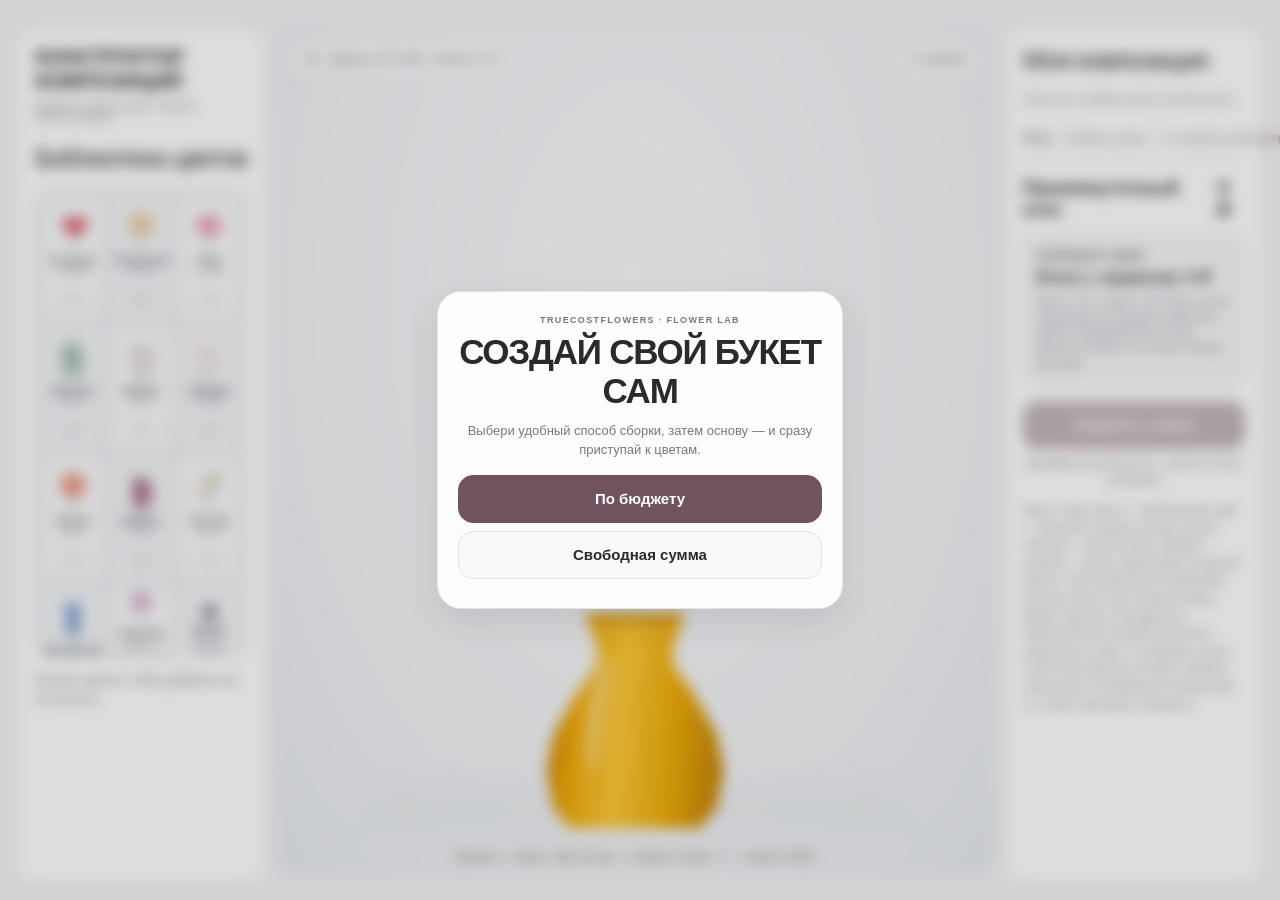
==== commit c4b0e64a: "RC48 preview: universal morphology, size and layer rules for future flowers" ====
--- a/preview-v3.html
+++ b/preview-v3.html
@@ -1,5 +1,5 @@
 <!DOCTYPE html>
-<html lang="ru"><head><meta charset="utf-8"/><meta content="width=device-width,initial-scale=1" name="viewport"/><title>TrueCostFlowers — Конструктор v3.2-rc47</title><style>*{box-sizing:border-box}body{margin:0;background:#eae6df;color:#282725;font-family:Arial,sans-serif}.app{display:grid;grid-template-columns:250px 1fr 260px;min-height:100vh;gap:12px;padding:16px}.panel{background:#f8f6f2;border-radius:18px;padding:18px}h1{font:25px Georgia;margin:0 0 8px}h2{font:19px Georgia;margin:0 0 15px}.sub{font-size:11px;letter-spacing:2px;color:#8c867f;margin-bottom:20px}.catalog{display:grid;grid-template-columns:1fr 1fr;gap:9px}.flower{border:1px solid #ded8cf;border-radius:12px;background:#f0ece6;padding:8px 4px;cursor:pointer;text-align:center}.flower svg{width:76px;height:95px;display:block;margin:auto}.flower span{display:block;font-size:12px}.flower small{font-size:11px;color:#777}.flower:hover{border-color:#a66c78}.stage{position:relative;min-height:650px;overflow:hidden;border-radius:18px;background:radial-gradient(ellipse at 50% 35%,#e5ddd2,#bcb3a7);touch-action:none}.stage:before{content:"";position:absolute;left:12%;right:12%;bottom:50px;height:28px;background:#aba398;border-radius:50%;filter:blur(18px)}#flowersLayer{position:absolute;inset:0;pointer-events:none}.stem{pointer-events:auto;position:absolute;transform-origin:50% 100%;cursor:grab;touch-action:none;user-select:none}.stem.no-stem .stemline{display:none}.stem.no-stem .flowerhead .botanical-stem{display:none!important}.stemline{pointer-events:none}.stemhandle{position:absolute;width:25px;height:25px;border-radius:50%;background:#fff;border:3px solid #d52e74;box-shadow:0 2px 12px #0005;z-index:3;touch-action:none;cursor:ns-resize;display:none;transform:translate(-50%,-50%)}.stem.selected .stemhandle{display:block}.stage.locked .stem:not(.selected){opacity:.3;pointer-events:none}.stem.selected{filter:drop-shadow(0 0 3px #fff) drop-shadow(0 0 10px #ff176b) drop-shadow(0 0 3px #ff176b)}.stage.locked .stem:not(.selected){opacity:.34;pointer-events:none;filter:grayscale(.3)}.stage.locked .stem.selected{z-index:900!important}.editbar{flex-wrap:wrap;justify-content:center}.editbar button.lockon{background:#c52163;color:white}.picker{position:absolute;top:62px;right:10px;z-index:950;width:min(270px,80%);max-height:48%;overflow:auto;background:#fffaf4f5;border-radius:14px;padding:10px;box-shadow:0 5px 24px #0003;display:none}.picker.show{display:block}.pickitem{display:flex;width:100%;align-items:center;gap:10px;text-align:left;margin:5px 0;padding:5px}.pickitem svg{height:42px;width:38px}.pickitem.chosen{border:2px solid #ed2770}.pickhead{display:flex;justify-content:space-between;align-items:center}.stem svg{width:100%;height:100%;overflow:visible;pointer-events:none}.stem .stemline{position:absolute;inset:0}.flowerhead{position:absolute;inset:0;pointer-events:none}.stemhandle{left:50%;top:100%}.stem{transform-origin:center center}.vase{position:absolute;left:50%;bottom:45px;transform:translateX(-50%);width:195px;height:205px;background:linear-gradient(110deg,#77756f,#c6c2b9 23%,#86827a 54%,#d0cbc2 85%,#706c67);box-shadow:inset 6px 0 15px #ffffff55, 0 14px 18px #0003;border-radius:4px 4px 16px 16px;pointer-events:none;z-index:200}.vase:before{content:"";position:absolute;top:-12px;left:0;width:100%;height:24px;border-radius:50%;background:linear-gradient(#4b4843,#b4ada2);border:6px solid #8b867e}.vase:after{content:"";position:absolute;bottom:12px;left:15%;width:70%;height:2px;background:#eee7dc77}.mobiletools{display:none}.editbar{position:absolute;z-index:500;bottom:16px;left:50%;transform:translateX(-50%);display:none;align-items:center;gap:7px;padding:9px;background:#faf8f4f2;border:1px solid #d8d0c6;border-radius:16px;box-shadow:0 5px 25px #0002;white-space:nowrap}.editbar.show{display:flex}.editbar button{font-size:13px;padding:10px 11px;min-height:42px}.editbar .active{background:#3b3836;color:white}.editbar .barlabel{font-size:11px;color:#756e66;max-width:66px;white-space:normal}.stem{z-index:210}.stagehead{position:absolute;top:18px;left:18px;right:18px;display:flex;justify-content:space-between;z-index:220;color:#514c47;font-size:12px}.controls{display:flex;gap:8px;flex-wrap:wrap;margin-top:12px}button{cursor:pointer;border:1px solid #d5cdc4;border-radius:10px;padding:11px 12px;background:#fff;color:#35312e}button.primary{background:#343332;color:#fff;border-color:#343332;width:100%;margin-top:14px}button:disabled{opacity:.4;cursor:default}.item{display:flex;justify-content:space-between;align-items:center;gap:6px;padding:11px 0;border-bottom:1px solid #e4ddd4;font-size:13px}.item button{padding:4px 8px}.total{display:flex;justify-content:space-between;margin-top:20px;font-size:19px;font-weight:bold}.hint{font-size:12px;line-height:1.6;color:#77706a;margin-top:14px}.pill{padding:6px 9px;border-radius:30px;background:#f7f4ef}.bottom{position:absolute;bottom:10px;left:0;right:0;text-align:center;color:#615b55;font-size:11px;z-index:220}@media(max-width:850px){.mobiletools{display:flex;position:absolute;bottom:12px;left:12px;right:12px;z-index:240;align-items:center;justify-content:space-between;gap:5px;background:#f8f6f2e8;border-radius:16px;padding:8px}.mobiletools button{font-size:23px;padding:9px 13px}.mobiletools span{font-size:11px;text-align:center}.bottom{display:none}.stage{min-height:560px}.vase{bottom:88px!important}.app{display:flex;flex-direction:column;padding:10px}.stage{min-height:530px;order:1}.editbar{bottom:12px;max-width:calc(100% - 12px);gap:3px;padding:6px}.editbar button{padding:9px 7px;font-size:12px}.editbar .barlabel{font-size:10px;max-width:55px}.panel.left{order:2}.panel.right{order:3}.catalog{grid-template-columns:repeat(4,1fr)}.flower svg{width:55px;height:70px}.flower span{font-size:10px}.vase{width:145px;height:150px;bottom:40px}}@media(max-width:390px){.catalog{grid-template-columns:repeat(3,1fr)}} 
+<html lang="ru"><head><meta charset="utf-8"/><meta content="width=device-width,initial-scale=1" name="viewport"/><title>TrueCostFlowers — Конструктор v3.2-rc48</title><style>*{box-sizing:border-box}body{margin:0;background:#eae6df;color:#282725;font-family:Arial,sans-serif}.app{display:grid;grid-template-columns:250px 1fr 260px;min-height:100vh;gap:12px;padding:16px}.panel{background:#f8f6f2;border-radius:18px;padding:18px}h1{font:25px Georgia;margin:0 0 8px}h2{font:19px Georgia;margin:0 0 15px}.sub{font-size:11px;letter-spacing:2px;color:#8c867f;margin-bottom:20px}.catalog{display:grid;grid-template-columns:1fr 1fr;gap:9px}.flower{border:1px solid #ded8cf;border-radius:12px;background:#f0ece6;padding:8px 4px;cursor:pointer;text-align:center}.flower svg{width:76px;height:95px;display:block;margin:auto}.flower span{display:block;font-size:12px}.flower small{font-size:11px;color:#777}.flower:hover{border-color:#a66c78}.stage{position:relative;min-height:650px;overflow:hidden;border-radius:18px;background:radial-gradient(ellipse at 50% 35%,#e5ddd2,#bcb3a7);touch-action:none}.stage:before{content:"";position:absolute;left:12%;right:12%;bottom:50px;height:28px;background:#aba398;border-radius:50%;filter:blur(18px)}#flowersLayer{position:absolute;inset:0;pointer-events:none}.stem{pointer-events:auto;position:absolute;transform-origin:50% 100%;cursor:grab;touch-action:none;user-select:none}.stem.no-stem .stemline{display:none}.stem.no-stem .flowerhead .botanical-stem{display:none!important}.stemline{pointer-events:none}.stemhandle{position:absolute;width:25px;height:25px;border-radius:50%;background:#fff;border:3px solid #d52e74;box-shadow:0 2px 12px #0005;z-index:3;touch-action:none;cursor:ns-resize;display:none;transform:translate(-50%,-50%)}.stem.selected .stemhandle{display:block}.stage.locked .stem:not(.selected){opacity:.3;pointer-events:none}.stem.selected{filter:drop-shadow(0 0 3px #fff) drop-shadow(0 0 10px #ff176b) drop-shadow(0 0 3px #ff176b)}.stage.locked .stem:not(.selected){opacity:.34;pointer-events:none;filter:grayscale(.3)}.stage.locked .stem.selected{z-index:900!important}.editbar{flex-wrap:wrap;justify-content:center}.editbar button.lockon{background:#c52163;color:white}.picker{position:absolute;top:62px;right:10px;z-index:950;width:min(270px,80%);max-height:48%;overflow:auto;background:#fffaf4f5;border-radius:14px;padding:10px;box-shadow:0 5px 24px #0003;display:none}.picker.show{display:block}.pickitem{display:flex;width:100%;align-items:center;gap:10px;text-align:left;margin:5px 0;padding:5px}.pickitem svg{height:42px;width:38px}.pickitem.chosen{border:2px solid #ed2770}.pickhead{display:flex;justify-content:space-between;align-items:center}.stem svg{width:100%;height:100%;overflow:visible;pointer-events:none}.stem .stemline{position:absolute;inset:0}.flowerhead{position:absolute;inset:0;pointer-events:none}.stemhandle{left:50%;top:100%}.stem{transform-origin:center center}.vase{position:absolute;left:50%;bottom:45px;transform:translateX(-50%);width:195px;height:205px;background:linear-gradient(110deg,#77756f,#c6c2b9 23%,#86827a 54%,#d0cbc2 85%,#706c67);box-shadow:inset 6px 0 15px #ffffff55, 0 14px 18px #0003;border-radius:4px 4px 16px 16px;pointer-events:none;z-index:200}.vase:before{content:"";position:absolute;top:-12px;left:0;width:100%;height:24px;border-radius:50%;background:linear-gradient(#4b4843,#b4ada2);border:6px solid #8b867e}.vase:after{content:"";position:absolute;bottom:12px;left:15%;width:70%;height:2px;background:#eee7dc77}.mobiletools{display:none}.editbar{position:absolute;z-index:500;bottom:16px;left:50%;transform:translateX(-50%);display:none;align-items:center;gap:7px;padding:9px;background:#faf8f4f2;border:1px solid #d8d0c6;border-radius:16px;box-shadow:0 5px 25px #0002;white-space:nowrap}.editbar.show{display:flex}.editbar button{font-size:13px;padding:10px 11px;min-height:42px}.editbar .active{background:#3b3836;color:white}.editbar .barlabel{font-size:11px;color:#756e66;max-width:66px;white-space:normal}.stem{z-index:210}.stagehead{position:absolute;top:18px;left:18px;right:18px;display:flex;justify-content:space-between;z-index:220;color:#514c47;font-size:12px}.controls{display:flex;gap:8px;flex-wrap:wrap;margin-top:12px}button{cursor:pointer;border:1px solid #d5cdc4;border-radius:10px;padding:11px 12px;background:#fff;color:#35312e}button.primary{background:#343332;color:#fff;border-color:#343332;width:100%;margin-top:14px}button:disabled{opacity:.4;cursor:default}.item{display:flex;justify-content:space-between;align-items:center;gap:6px;padding:11px 0;border-bottom:1px solid #e4ddd4;font-size:13px}.item button{padding:4px 8px}.total{display:flex;justify-content:space-between;margin-top:20px;font-size:19px;font-weight:bold}.hint{font-size:12px;line-height:1.6;color:#77706a;margin-top:14px}.pill{padding:6px 9px;border-radius:30px;background:#f7f4ef}.bottom{position:absolute;bottom:10px;left:0;right:0;text-align:center;color:#615b55;font-size:11px;z-index:220}@media(max-width:850px){.mobiletools{display:flex;position:absolute;bottom:12px;left:12px;right:12px;z-index:240;align-items:center;justify-content:space-between;gap:5px;background:#f8f6f2e8;border-radius:16px;padding:8px}.mobiletools button{font-size:23px;padding:9px 13px}.mobiletools span{font-size:11px;text-align:center}.bottom{display:none}.stage{min-height:560px}.vase{bottom:88px!important}.app{display:flex;flex-direction:column;padding:10px}.stage{min-height:530px;order:1}.editbar{bottom:12px;max-width:calc(100% - 12px);gap:3px;padding:6px}.editbar button{padding:9px 7px;font-size:12px}.editbar .barlabel{font-size:10px;max-width:55px}.panel.left{order:2}.panel.right{order:3}.catalog{grid-template-columns:repeat(4,1fr)}.flower svg{width:55px;height:70px}.flower span{font-size:10px}.vase{width:145px;height:150px;bottom:40px}}@media(max-width:390px){.catalog{grid-template-columns:repeat(3,1fr)}} 
 /* v0.8: precise selection and minimal mobile toolbar */
 .stem{pointer-events:none!important;overflow:visible}.flowerhead{pointer-events:none}.flowerhead svg{pointer-events:none}.flowerhead svg *{pointer-events:visiblePainted;cursor:grab}.stemhandle{pointer-events:auto!important;width:21px;height:21px;background:#f7f5f0;border:1px solid #77716c;color:#5d5752;font-size:12px;line-height:19px;text-align:center;box-shadow:0 1px 5px #0002}.stem.selected{filter:drop-shadow(0 0 1px #fff) drop-shadow(0 0 2px #777)!important}.stage.locked .stem:not(.selected){opacity:.55;filter:grayscale(.1);pointer-events:none}.stage.locked .stem:not(.selected) svg *{pointer-events:none!important}.stage.locked .stem.selected{z-index:900!important}.stem.no-stem .stemhandle{display:none!important}.editbar{border-radius:40px!important;flex-wrap:nowrap!important;padding:4px 6px!important;gap:2px!important;max-width:calc(100% - 12px);box-shadow:0 2px 12px #0002}.editbar button{border-radius:22px;padding:8px 9px!important;font-size:12px!important;min-height:35px!important}.editbar button.lockon{background:#5b5752;color:white}.stem.selected .flowerhead svg *{stroke:#89837d;stroke-width:1.1}.picker{z-index:999}
 @media(max-width:850px){.editbar{bottom:12px!important}.stage{overflow:hidden}.editbar button{font-size:11px!important;padding:8px 7px!important}}
@@ -910,7 +910,7 @@
   <button type="button" data-hydrangea-tone="mix">Микс</button>
  </div>
 </div>
-<div class="catalog" id="catalog"><button class="flower" data-i="0" type="button"><svg viewbox="0 0 100 120" xmlns="http://www.w3.org/2000/svg"><path d="M50 108 Q48 69 51 42" fill="none" stroke="#56754c" stroke-linecap="round" stroke-linejoin="round" stroke-width="3"></path><path d="M51 66 C19 45 15 19 35 17 Q46 15 52 29 Q67 6 83 22 C95 46 70 65 51 66Z" fill="#d94462" stroke="#ad3955" stroke-linecap="round" stroke-linejoin="round" stroke-width="1.4"></path><path d="M53 53 Q58 35 68 17" fill="none" stroke="#edc663" stroke-linecap="round" stroke-linejoin="round" stroke-width="5"></path><path d="M51 50 Q58 34 66 20" fill="none" stroke="#f7e5a1" stroke-linecap="round" stroke-linejoin="round" stroke-width="1.5"></path></svg><span>Антуриум</span><small>1,200 ₽</small></button><button class="flower" data-i="1" type="button"><svg viewbox="0 0 100 120" xmlns="http://www.w3.org/2000/svg"><path d="M50 108 L50 54" fill="none" stroke="#6d8655" stroke-linecap="round" stroke-linejoin="round" stroke-width="3"></path><ellipse cx="54.75908000120674" cy="61.005555422518896" fill="#f1d6aa" rx="6.75" ry="7.8" stroke="#c9ad8a77" stroke-width=".7" transform="rotate(30 54.75908000120674 61.005555422518896)"></ellipse><ellipse cx="49.75575200222227" cy="61.35907316694959" fill="#f1d6aa" rx="6.75" ry="7.8" stroke="#c9ad8a77" stroke-width=".7" transform="rotate(40.285714285714285 49.75575200222227 61.35907316694959)"></ellipse><ellipse cx="44.7602743348543" cy="60.92967025708238" fill="#f1d6aa" rx="6.75" ry="7.8" stroke="#c9ad8a77" stroke-width=".7" transform="rotate(50.57142857142857 44.7602743348543 60.92967025708238)"></ellipse><ellipse cx="39.93320576162475" cy="59.731148055754254" fill="#f1d6aa" rx="6.75" ry="7.8" stroke="#c9ad8a77" stroke-width=".7" transform="rotate(60.85714285714286 39.93320576162475 59.731148055754254)"></ellipse><ellipse cx="35.42969223820246" cy="57.802028052663275" fill="#f1d6aa" rx="6.75" ry="7.8" stroke="#c9ad8a77" stroke-width=".7" transform="rotate(71.14285714285714 35.42969223820246 57.802028052663275)"></ellipse><ellipse cx="31.394480394733517" cy="55.20431375199401" fill="#f1d6aa" rx="6.75" ry="7.8" stroke="#c9ad8a77" stroke-width=".7" transform="rotate(81.42857142857143 31.394480394733517 55.20431375199401)"></ellipse><ellipse cx="27.95726526005036" cy="52.0214978287764" fill="#f1d6aa" rx="6.75" ry="7.8" stroke="#c9ad8a77" stroke-width=".7" transform="rotate(91.71428571428572 27.95726526005036 52.0214978287764)"></ellipse><ellipse cx="25.228521756731734" cy="48.35587860561233" fill="#f1d6aa" rx="6.75" ry="7.8" stroke="#c9ad8a77" stroke-width=".7" transform="rotate(102 25.228521756731734 48.35587860561233)"></ellipse><ellipse cx="23.295953946191943" cy="44.32527210041585" fill="#f1d6aa" rx="6.75" ry="7.8" stroke="#c9ad8a77" stroke-width=".7" transform="rotate(112.28571428571429 23.295953946191943 44.32527210041585)"></ellipse><ellipse cx="22.221676147983825" cy="40.059225322658044" fill="#f1d6aa" rx="6.75" ry="7.8" stroke="#c9ad8a77" stroke-width=".7" transform="rotate(122.57142857142857 22.221676147983825 40.059225322658044)"></ellipse><ellipse cx="22.0402165344605" cy="35.69485252589103" fill="#f1d6aa" rx="6.75" ry="7.8" stroke="#c9ad8a77" stroke-width=".7" transform="rotate(132.85714285714286 22.0402165344605 35.69485252589103)"></ellipse><ellipse cx="22.75740736690608" cy="31.3724282428208" fill="#f1d6aa" rx="6.75" ry="7.8" stroke="#c9ad8a77" stroke-width=".7" transform="rotate(143.14285714285714 22.75740736690608 31.3724282428208)"></ellipse><ellipse cx="24.350197541859185" cy="27.230878746407758" fill="#f1d6aa" rx="6.75" ry="7.8" stroke="#c9ad8a77" stroke-width=".7" transform="rotate(153.42857142857144 24.350197541859185 27.230878746407758)"></ellipse><ellipse cx="26.76739347254469" cy="23.40331684514492" fill="#f1d6aa" rx="6.75" ry="7.8" stroke="#c9ad8a77" stroke-width=".7" transform="rotate(163.71428571428572 26.76739347254469 23.40331684514492)"></ellipse><ellipse cx="29.931304492874936" cy="20.012763527867296" fill="#f1d6aa" rx="6.75" ry="7.8" stroke="#c9ad8a77" stroke-width=".7" transform="rotate(174 29.931304492874936 20.012763527867296)"></ellipse><ellipse cx="33.74023989938185" cy="17.168193967948735" fill="#f1d6aa" rx="6.75" ry="7.8" stroke="#c9ad8a77" stroke-width=".7" transform="rotate(184.28571428571428 33.74023989938185 17.168193967948735)"></ellipse><ellipse cx="38.0717773740978" cy="14.961034971564661" fill="#f1d6aa" rx="6.75" ry="7.8" stroke="#c9ad8a77" stroke-width=".7" transform="rotate(194.57142857142858 38.0717773740978 14.961034971564661)"></ellipse><ellipse cx="42.786697738584515" cy="13.46222644491533" fill="#f1d6aa" rx="6.75" ry="7.8" stroke="#c9ad8a77" stroke-width=".7" transform="rotate(204.85714285714286 42.786697738584515 13.46222644491533)"></ellipse><ellipse cx="47.733459572878" cy="12.719941327271005" fill="#f1d6aa" rx="6.75" ry="7.8" stroke="#c9ad8a77" stroke-width=".7" transform="rotate(215.14285714285714 47.733459572878 12.719941327271005)"></ellipse><ellipse cx="52.75306988141485" cy="12.75803727306701" fill="#f1d6aa" rx="6.75" ry="7.8" stroke="#c9ad8a77" stroke-width=".7" transform="rotate(225.42857142857142 52.75306988141485 12.75803727306701)"></ellipse><ellipse cx="57.68419425872959" cy="13.575289847260017" fill="#f1d6aa" rx="6.75" ry="7.8" stroke="#c9ad8a77" stroke-width=".7" transform="rotate(235.71428571428572 57.68419425872959 13.575289847260017)"></ellipse><ellipse cx="62.36834230999267" cy="15.145431879677794" fill="#f1d6aa" rx="6.75" ry="7.8" stroke="#c9ad8a77" stroke-width=".7" transform="rotate(246 62.36834230999267 15.145431879677794)"></ellipse><ellipse cx="66.65496166270661" cy="17.417997713481267" fill="#f1d6aa" rx="6.75" ry="7.8" stroke="#c9ad8a77" stroke-width=".7" transform="rotate(256.2857142857143 66.65496166270661 17.417997713481267)"></ellipse><ellipse cx="70.4062768438331" cy="20.319945212898624" fill="#f1d6aa" rx="6.75" ry="7.8" stroke="#c9ad8a77" stroke-width=".7" transform="rotate(266.57142857142856 70.4062768438331 20.319945212898624)"></ellipse><ellipse cx="73.50171749685825" cy="23.7580033975682" fill="#f1d6aa" rx="6.75" ry="7.8" stroke="#c9ad8a77" stroke-width=".7" transform="rotate(276.8571428571429 73.50171749685825 23.7580033975682)"></ellipse><ellipse cx="75.84179361225682" cy="27.62167024859103" fill="#f1d6aa" rx="6.75" ry="7.8" stroke="#c9ad8a77" stroke-width=".7" transform="rotate(287.14285714285717 75.84179361225682 27.62167024859103)"></ellipse><ellipse cx="77.35129321825883" cy="31.786764334339566" fill="#f1d6aa" rx="6.75" ry="7.8" stroke="#c9ad8a77" stroke-width=".7" transform="rotate(297.42857142857144 77.35129321825883 31.786764334339566)"></ellipse><ellipse cx="77.98169975550701" cy="36.11941610384702" fill="#f1d6aa" rx="6.75" ry="7.8" stroke="#c9ad8a77" stroke-width=".7" transform="rotate(307.7142857142857 77.98169975550701 36.11941610384702)"></ellipse><ellipse cx="77.71275143919392" cy="40.48037056432368" fill="#f1d6aa" rx="6.75" ry="7.8" stroke="#c9ad8a77" stroke-width=".7" transform="rotate(318 77.71275143919392 40.48037056432368)"></ellipse><ellipse cx="76.55309248949732" cy="44.72946305120453" fill="#f1d6aa" rx="6.75" ry="7.8" stroke="#c9ad8a77" stroke-width=".7" transform="rotate(328.2857142857143 76.55309248949732 44.72946305120453)"></ellipse><ellipse cx="74.53999529923098" cy="48.730124235796296" fill="#f1d6aa" rx="6.75" ry="7.8" stroke="#c9ad8a77" stroke-width=".7" transform="rotate(338.57142857142856 74.53999529923098 48.730124235796296)"></ellipse><ellipse cx="71.73816246847198" cy="52.35376957587119" fill="#f1d6aa" rx="6.75" ry="7.8" stroke="#c9ad8a77" stroke-width=".7" transform="rotate(348.85714285714283 71.73816246847198 52.35376957587119)"></ellipse><ellipse cx="68.23764720975664" cy="55.483932128653905" fill="#f1d6aa" rx="6.75" ry="7.8" stroke="#c9ad8a77" stroke-width=".7" transform="rotate(359.14285714285717 68.23764720975664 55.483932128653905)"></ellipse><ellipse cx="64.15095896373361" cy="58.020005894191655" fill="#f1d6aa" rx="6.75" ry="7.8" stroke="#c9ad8a77" stroke-width=".7" transform="rotate(369.42857142857144 64.15095896373361 58.020005894191655)"></ellipse><ellipse cx="59.60944725316836" cy="59.880479374971635" fill="#f1d6aa" rx="6.75" ry="7.8" stroke="#c9ad8a77" stroke-width=".7" transform="rotate(379.7142857142857 59.60944725316836 59.880479374971635)"></ellipse><ellipse cx="59.75928679659835" cy="54.54115741713573" fill="#f1d6aa" rx="6.5" ry="7.8" stroke="#c9ad8a77" stroke-width=".7" transform="rotate(30 59.75928679659835 54.54115741713573)"></ellipse><ellipse cx="55.02807842152486" cy="55.99069566101298" fill="#f1d6aa" rx="6.5" ry="7.8" stroke="#c9ad8a77" stroke-width=".7" transform="rotate(42.85714285714286 55.02807842152486 55.99069566101298)"></ellipse><ellipse cx="50.04474119896907" cy="56.48796112620788" fill="#f1d6aa" rx="6.5" ry="7.8" stroke="#c9ad8a77" stroke-width=".7" transform="rotate(55.714285714285715 50.04474119896907 56.48796112620788)"></ellipse><ellipse cx="45.059160465874" cy="56.00801884589579" fill="#f1d6aa" rx="6.5" ry="7.8" stroke="#c9ad8a77" stroke-width=".7" transform="rotate(68.57142857142857 45.059160465874 56.00801884589579)"></ellipse><ellipse cx="40.32133405816917" cy="54.574935130076" fill="#f1d6aa" rx="6.5" ry="7.8" stroke="#c9ad8a77" stroke-width=".7" transform="rotate(81.42857142857143 40.32133405816917 54.574935130076)"></ellipse><ellipse cx="36.0688363753771" cy="52.26057078029616" fill="#f1d6aa" rx="6.5" ry="7.8" stroke="#c9ad8a77" stroke-width=".7" transform="rotate(94.28571428571429 36.0688363753771 52.26057078029616)"></ellipse><ellipse cx="32.51490540819688" cy="49.180977688998176" fill="#f1d6aa" rx="6.5" ry="7.8" stroke="#c9ad8a77" stroke-width=".7" transform="rotate(107.14285714285714 32.51490540819688 49.180977688998176)"></ellipse><ellipse cx="29.83775009524629" cy="45.490579513040565" fill="#f1d6aa" rx="6.5" ry="7.8" stroke="#c9ad8a77" stroke-width=".7" transform="rotate(120 29.83775009524629 45.490579513040565)"></ellipse><ellipse cx="28.1716141827437" cy="41.37442822672663" fill="#f1d6aa" rx="6.5" ry="7.8" stroke="#c9ad8a77" stroke-width=".7" transform="rotate(132.85714285714286 28.1716141827437 41.37442822672663)"></ellipse><ellipse cx="27.600044682519684" cy="37.038924843103096" fill="#f1d6aa" rx="6.5" ry="7.8" stroke="#c9ad8a77" stroke-width=".7" transform="rotate(145.71428571428572 27.600044682519684 37.038924843103096)"></ellipse><ellipse cx="28.151702475981853" cy="32.70146960531038" fill="#f1d6aa" rx="6.5" ry="7.8" stroke="#c9ad8a77" stroke-width=".7" transform="rotate(158.57142857142858 28.151702475981853 32.70146960531038)"></ellipse><ellipse cx="29.798925137843675" cy="28.57956063060719" fill="#f1d6aa" rx="6.5" ry="7.8" stroke="#c9ad8a77" stroke-width=".7" transform="rotate(171.42857142857142 29.798925137843675 28.57956063060719)"></ellipse><ellipse cx="32.45911404563659" cy="24.879887646578076" fill="#f1d6aa" rx="6.5" ry="7.8" stroke="#c9ad8a77" stroke-width=".7" transform="rotate(184.28571428571428 32.45911404563659 24.879887646578076)"></ellipse><ellipse cx="35.99887621954234" cy="21.78796770513128" fill="#f1d6aa" rx="6.5" ry="7.8" stroke="#c9ad8a77" stroke-width=".7" transform="rotate(197.14285714285714 35.99887621954234 21.78796770513128)"></ellipse><ellipse cx="40.24071320340165" cy="19.45884258286427" fill="#f1d6aa" rx="6.5" ry="7.8" stroke="#c9ad8a77" stroke-width=".7" transform="rotate(210 40.24071320340165 19.45884258286427)"></ellipse><ellipse cx="44.97192157847512" cy="18.00930433898702" fill="#f1d6aa" rx="6.5" ry="7.8" stroke="#c9ad8a77" stroke-width=".7" transform="rotate(222.85714285714286 44.97192157847512 18.00930433898702)"></ellipse><ellipse cx="49.95525880103092" cy="17.512038873792125" fill="#f1d6aa" rx="6.5" ry="7.8" stroke="#c9ad8a77" stroke-width=".7" transform="rotate(235.71428571428572 49.95525880103092 17.512038873792125)"></ellipse><ellipse cx="54.94083953412602" cy="17.991981154104217" fill="#f1d6aa" rx="6.5" ry="7.8" stroke="#c9ad8a77" stroke-width=".7" transform="rotate(248.57142857142858 54.94083953412602 17.991981154104217)"></ellipse><ellipse cx="59.67866594183083" cy="19.425064869924004" fill="#f1d6aa" rx="6.5" ry="7.8" stroke="#c9ad8a77" stroke-width=".7" transform="rotate(261.42857142857144 59.67866594183083 19.425064869924004)"></ellipse><ellipse cx="63.9311636246229" cy="21.73942921970383" fill="#f1d6aa" rx="6.5" ry="7.8" stroke="#c9ad8a77" stroke-width=".7" transform="rotate(274.2857142857143 63.9311636246229 21.73942921970383)"></ellipse><ellipse cx="67.48509459180312" cy="24.819022311001824" fill="#f1d6aa" rx="6.5" ry="7.8" stroke="#c9ad8a77" stroke-width=".7" transform="rotate(287.14285714285717 67.48509459180312 24.819022311001824)"></ellipse><ellipse cx="70.16224990475371" cy="28.50942048695943" fill="#f1d6aa" rx="6.5" ry="7.8" stroke="#c9ad8a77" stroke-width=".7" transform="rotate(300 70.16224990475371 28.50942048695943)"></ellipse><ellipse cx="71.82838581725629" cy="32.62557177327335" fill="#f1d6aa" rx="6.5" ry="7.8" stroke="#c9ad8a77" stroke-width=".7" transform="rotate(312.85714285714283 71.82838581725629 32.62557177327335)"></ellipse><ellipse cx="72.39995531748032" cy="36.961075156896904" fill="#f1d6aa" rx="6.5" ry="7.8" stroke="#c9ad8a77" stroke-width=".7" transform="rotate(325.7142857142857 72.39995531748032 36.961075156896904)"></ellipse><ellipse cx="71.84829752401815" cy="41.29853039468962" fill="#f1d6aa" rx="6.5" ry="7.8" stroke="#c9ad8a77" stroke-width=".7" transform="rotate(338.57142857142856 71.84829752401815 41.29853039468962)"></ellipse><ellipse cx="70.20107486215632" cy="45.42043936939282" fill="#f1d6aa" rx="6.5" ry="7.8" stroke="#c9ad8a77" stroke-width=".7" transform="rotate(351.42857142857144 70.20107486215632 45.42043936939282)"></ellipse><ellipse cx="67.5408859543634" cy="49.12011235342193" fill="#f1d6aa" rx="6.5" ry="7.8" stroke="#c9ad8a77" stroke-width=".7" transform="rotate(364.2857142857143 67.5408859543634 49.12011235342193)"></ellipse><ellipse cx="64.00112378045768" cy="52.212032294868706" fill="#f1d6aa" rx="6.5" ry="7.8" stroke="#c9ad8a77" stroke-width=".7" transform="rotate(377.14285714285717 64.00112378045768 52.212032294868706)"></ellipse><ellipse cx="61.21337547413397" cy="47.88370384149408" fill="#f1d6aa" rx="6.25" ry="7.8" stroke="#c9ad8a77" stroke-width=".7" transform="rotate(30 61.21337547413397 47.88370384149408)"></ellipse><ellipse cx="57.027808130776734" cy="50.27569580310548" fill="#f1d6aa" rx="6.25" ry="7.8" stroke="#c9ad8a77" stroke-width=".7" transform="rotate(47.14285714285714 57.027808130776734 50.27569580310548)"></ellipse><ellipse cx="52.21778919397199" cy="51.48808393317951" fill="#f1d6aa" rx="6.25" ry="7.8" stroke="#c9ad8a77" stroke-width=".7" transform="rotate(64.28571428571428 52.21778919397199 51.48808393317951)"></ellipse><ellipse cx="47.21070995467525" cy="51.41314222588143" fill="#f1d6aa" rx="6.25" ry="7.8" stroke="#c9ad8a77" stroke-width=".7" transform="rotate(81.42857142857143 47.21070995467525 51.41314222588143)"></ellipse><ellipse cx="42.45147137650337" cy="50.057529580780916" fill="#f1d6aa" rx="6.25" ry="7.8" stroke="#c9ad8a77" stroke-width=".7" transform="rotate(98.57142857142857 42.45147137650337 50.057529580780916)"></ellipse><ellipse cx="38.36295269270141" cy="47.541698130403276" fill="#f1d6aa" rx="6.25" ry="7.8" stroke="#c9ad8a77" stroke-width=".7" transform="rotate(115.71428571428571 38.36295269270141 47.541698130403276)"></ellipse><ellipse cx="35.308436730493895" cy="44.089190539659036" fill="#f1d6aa" rx="6.25" ry="7.8" stroke="#c9ad8a77" stroke-width=".7" transform="rotate(132.85714285714286 35.308436730493895 44.089190539659036)"></ellipse><ellipse cx="33.55933063764547" cy="40.006777259065814" fill="#f1d6aa" rx="6.25" ry="7.8" stroke="#c9ad8a77" stroke-width=".7" transform="rotate(150 33.55933063764547 40.006777259065814)"></ellipse><ellipse cx="33.271050166331406" cy="35.65719862397993" fill="#f1d6aa" rx="6.25" ry="7.8" stroke="#c9ad8a77" stroke-width=".7" transform="rotate(167.14285714285714 33.271050166331406 35.65719862397993)"></ellipse><ellipse cx="34.46921030152593" cy="31.426933783940214" fill="#f1d6aa" rx="6.25" ry="7.8" stroke="#c9ad8a77" stroke-width=".7" transform="rotate(184.28571428571428 34.46921030152593 31.426933783940214)"></ellipse><ellipse cx="37.047349257177885" cy="27.691860334195667" fill="#f1d6aa" rx="6.25" ry="7.8" stroke="#c9ad8a77" stroke-width=".7" transform="rotate(201.42857142857142 37.047349257177885 27.691860334195667)"></ellipse><ellipse cx="40.776388073101124" cy="24.783855941855954" fill="#f1d6aa" rx="6.25" ry="7.8" stroke="#c9ad8a77" stroke-width=".7" transform="rotate(218.57142857142858 40.776388073101124 24.783855941855954)"></ellipse><ellipse cx="45.324985285883585" cy="22.96130955874753" fill="#f1d6aa" rx="6.25" ry="7.8" stroke="#c9ad8a77" stroke-width=".7" transform="rotate(235.71428571428572 45.324985285883585 22.96130955874753)"></ellipse><ellipse cx="50.28897807197944" cy="22.386162429122656" fill="#f1d6aa" rx="6.25" ry="7.8" stroke="#c9ad8a77" stroke-width=".7" transform="rotate(252.85714285714286 50.28897807197944 22.386162429122656)"></ellipse><ellipse cx="55.22729388822054" cy="23.109518899440104" fill="#f1d6aa" rx="6.25" ry="7.8" stroke="#c9ad8a77" stroke-width=".7" transform="rotate(270 55.22729388822054 23.109518899440104)"></ellipse><ellipse cx="59.70114170289186" cy="25.067105572914585" fill="#f1d6aa" rx="6.25" ry="7.8" stroke="#c9ad8a77" stroke-width=".7" transform="rotate(287.14285714285717 59.70114170289186 25.067105572914585)"></ellipse><ellipse cx="63.313000504502085" cy="28.084982282880276" fill="#f1d6aa" rx="6.25" ry="7.8" stroke="#c9ad8a77" stroke-width=".7" transform="rotate(304.2857142857143 63.313000504502085 28.084982282880276)"></ellipse><ellipse cx="65.74194078814686" cy="31.894997439922914" fill="#f1d6aa" rx="6.25" ry="7.8" stroke="#c9ad8a77" stroke-width=".7" transform="rotate(321.42857142857144 65.74194078814686 31.894997439922914)"></ellipse><ellipse cx="66.77214055039549" cy="36.15861447736313" fill="#f1d6aa" rx="6.25" ry="7.8" stroke="#c9ad8a77" stroke-width=".7" transform="rotate(338.57142857142856 66.77214055039549 36.15861447736313)"></ellipse><ellipse cx="66.312062021415" cy="40.49699231084918" fill="#f1d6aa" rx="6.25" ry="7.8" stroke="#c9ad8a77" stroke-width=".7" transform="rotate(355.7142857142857 66.312062021415 40.49699231084918)"></ellipse><ellipse cx="64.40258519752666" cy="44.5246470312183" fill="#f1d6aa" rx="6.25" ry="7.8" stroke="#c9ad8a77" stroke-width=".7" transform="rotate(372.85714285714283 64.40258519752666 44.5246470312183)"></ellipse><ellipse cx="59.48925724335026" cy="42.17587831254109" fill="#f1d6aa" rx="6" ry="7.8" stroke="#c9ad8a77" stroke-width=".7" transform="rotate(30 59.48925724335026 42.17587831254109)"></ellipse><ellipse cx="55.96822715409473" cy="45.245299163998894" fill="#f1d6aa" rx="6" ry="7.8" stroke="#c9ad8a77" stroke-width=".7" transform="rotate(55.714285714285715 55.96822715409473 45.245299163998894)"></ellipse><ellipse cx="51.26511648146815" cy="46.68163739406861" fill="#f1d6aa" rx="6" ry="7.8" stroke="#c9ad8a77" stroke-width=".7" transform="rotate(81.42857142857143 51.26511648146815 46.68163739406861)"></ellipse><ellipse cx="46.311433974051376" cy="46.20040860075255" fill="#f1d6aa" rx="6" ry="7.8" stroke="#c9ad8a77" stroke-width=".7" transform="rotate(107.14285714285714 46.311433974051376 46.20040860075255)"></ellipse><ellipse cx="42.08831720536733" cy="43.896926048450794" fill="#f1d6aa" rx="6" ry="7.8" stroke="#c9ad8a77" stroke-width=".7" transform="rotate(132.85714285714286 42.08831720536733 43.896926048450794)"></ellipse><ellipse cx="39.43220624458214" cy="40.22742270700629" fill="#f1d6aa" rx="6" ry="7.8" stroke="#c9ad8a77" stroke-width=".7" transform="rotate(158.57142857142858 39.43220624458214 40.22742270700629)"></ellipse><ellipse cx="38.8691764425425" cy="35.91868871669724" fill="#f1d6aa" rx="6" ry="7.8" stroke="#c9ad8a77" stroke-width=".7" transform="rotate(184.28571428571428 38.8691764425425 35.91868871669724)"></ellipse><ellipse cx="40.51074275664974" cy="31.824121687458913" fill="#f1d6aa" rx="6" ry="7.8" stroke="#c9ad8a77" stroke-width=".7" transform="rotate(210 40.51074275664974 31.824121687458913)"></ellipse><ellipse cx="44.03177284590527" cy="28.7547008360011" fill="#f1d6aa" rx="6" ry="7.8" stroke="#c9ad8a77" stroke-width=".7" transform="rotate(235.71428571428572 44.03177284590527 28.7547008360011)"></ellipse><ellipse cx="48.73488351853185" cy="27.31836260593139" fill="#f1d6aa" rx="6" ry="7.8" stroke="#c9ad8a77" stroke-width=".7" transform="rotate(261.42857142857144 48.73488351853185 27.31836260593139)"></ellipse><ellipse cx="53.68856602594863" cy="27.799591399247454" fill="#f1d6aa" rx="6" ry="7.8" stroke="#c9ad8a77" stroke-width=".7" transform="rotate(287.14285714285717 53.68856602594863 27.799591399247454)"></ellipse><ellipse cx="57.911682794632654" cy="30.10307395154919" fill="#f1d6aa" rx="6" ry="7.8" stroke="#c9ad8a77" stroke-width=".7" transform="rotate(312.85714285714283 57.911682794632654 30.10307395154919)"></ellipse><ellipse cx="60.56779375541786" cy="33.77257729299371" fill="#f1d6aa" rx="6" ry="7.8" stroke="#c9ad8a77" stroke-width=".7" transform="rotate(338.57142857142856 60.56779375541786 33.77257729299371)"></ellipse><ellipse cx="61.1308235574575" cy="38.08131128330276" fill="#f1d6aa" rx="6" ry="7.8" stroke="#c9ad8a77" stroke-width=".7" transform="rotate(364.2857142857143 61.1308235574575 38.08131128330276)"></ellipse><ellipse cx="55.38191045454032" cy="38.34640471980436" fill="#f1d6aa" rx="5.75" ry="7.8" stroke="#c9ad8a77" stroke-width=".7" transform="rotate(30 55.38191045454032 38.34640471980436)"></ellipse><ellipse cx="52.145610423053135" cy="41.50020952736208" fill="#f1d6aa" rx="5.75" ry="7.8" stroke="#c9ad8a77" stroke-width=".7" transform="rotate(81.42857142857143 52.145610423053135 41.50020952736208)"></ellipse><ellipse cx="47.29362198053055" cy="41.26526477327118" fill="#f1d6aa" rx="5.75" ry="7.8" stroke="#c9ad8a77" stroke-width=".7" transform="rotate(132.85714285714286 47.29362198053055 41.26526477327118)"></ellipse><ellipse cx="44.479591386719186" cy="37.81848864936168" fill="#f1d6aa" rx="5.75" ry="7.8" stroke="#c9ad8a77" stroke-width=".7" transform="rotate(184.28571428571428 44.479591386719186 37.81848864936168)"></ellipse><ellipse cx="45.82254107452205" cy="33.7553738783571" fill="#f1d6aa" rx="5.75" ry="7.8" stroke="#c9ad8a77" stroke-width=".7" transform="rotate(235.71428571428572 45.82254107452205 33.7553738783571)"></ellipse><ellipse cx="50.31120253784232" cy="32.13552875526071" fill="#f1d6aa" rx="5.75" ry="7.8" stroke="#c9ad8a77" stroke-width=".7" transform="rotate(287.14285714285717 50.31120253784232 32.13552875526071)"></ellipse><ellipse cx="54.56552214279244" cy="34.17872969658289" fill="#f1d6aa" rx="5.75" ry="7.8" stroke="#c9ad8a77" stroke-width=".7" transform="rotate(338.57142857142856 54.56552214279244 34.17872969658289)"></ellipse><path d="M45 35 Q49 27 55 34 Q57 40 49 43 Q45 41 45 35" fill="none" stroke="#ae906a" stroke-linecap="round" stroke-linejoin="round" stroke-width="1.5"></path></svg><span>Ранункулюс</span><small>520 ₽</small></button><button class="flower" data-i="2" type="button"><svg viewbox="0 0 100 120" xmlns="http://www.w3.org/2000/svg"><path d="M50 108 Q47 82 51 57" fill="none" stroke="#718956" stroke-linecap="round" stroke-linejoin="round" stroke-width="3"></path><ellipse cx="55.25616049023299" cy="57.797194046758264" fill="#f2a9c2" rx="10" ry="16" stroke="#c46f8a55" stroke-width=".7" transform="rotate(45 55.25616049023299 57.797194046758264)"></ellipse><ellipse cx="41.76138261067396" cy="57.13164049344667" fill="#f2a9c2" rx="10" ry="16" stroke="#c46f8a55" stroke-width=".7" transform="rotate(77.72727272727272 41.76138261067396 57.13164049344667)"></ellipse><ellipse cx="30.882307540937155" cy="51.026912129853194" fill="#f2a9c2" rx="10" ry="16" stroke="#c46f8a55" stroke-width=".7" transform="rotate(110.45454545454545 30.882307540937155 51.026912129853194)"></ellipse><ellipse cx="26.072964747792724" cy="41.421217077469336" fill="#f2a9c2" rx="10" ry="16" stroke="#c46f8a55" stroke-width=".7" transform="rotate(143.1818181818182 26.072964747792724 41.421217077469336)"></ellipse><ellipse cx="28.860286586871684" cy="31.36429564482898" fill="#f2a9c2" rx="10" ry="16" stroke="#c46f8a55" stroke-width=".7" transform="rotate(175.9090909090909 28.860286586871684 31.36429564482898)"></ellipse><ellipse cx="38.35931806854146" cy="24.049149327984196" fill="#f2a9c2" rx="10" ry="16" stroke="#c46f8a55" stroke-width=".7" transform="rotate(208.63636363636363 38.35931806854146 24.049149327984196)"></ellipse><ellipse cx="51.55418381432113" cy="21.79828539617918" fill="#f2a9c2" rx="10" ry="16" stroke="#c46f8a55" stroke-width=".7" transform="rotate(241.36363636363637 51.55418381432113 21.79828539617918)"></ellipse><ellipse cx="64.25560718039193" cy="25.326337243917468" fill="#f2a9c2" rx="10" ry="16" stroke="#c46f8a55" stroke-width=".7" transform="rotate(274.0909090909091 64.25560718039193 25.326337243917468)"></ellipse><ellipse cx="72.4309759919954" cy="33.51317333756532" fill="#f2a9c2" rx="10" ry="16" stroke="#c46f8a55" stroke-width=".7" transform="rotate(306.8181818181818 72.4309759919954 33.51317333756532)"></ellipse><ellipse cx="73.48466841584313" cy="43.75953106280917" fill="#f2a9c2" rx="10" ry="16" stroke="#c46f8a55" stroke-width=".7" transform="rotate(339.54545454545456 73.48466841584313 43.75953106280917)"></ellipse><ellipse cx="67.0821445523984" cy="52.81226423918824" fill="#f2a9c2" rx="10" ry="16" stroke="#c46f8a55" stroke-width=".7" transform="rotate(372.27272727272725 67.0821445523984 52.81226423918824)"></ellipse><ellipse cx="59.94575949233063" cy="49.525255221070196" fill="#f2a9c2" rx="8" ry="13" stroke="#c46f8a55" stroke-width=".7" transform="rotate(30 59.94575949233063 49.525255221070196)"></ellipse><ellipse cx="49.56268848221621" cy="52.15545716904109" fill="#f2a9c2" rx="8" ry="13" stroke="#c46f8a55" stroke-width=".7" transform="rotate(70 49.56268848221621 52.15545716904109)"></ellipse><ellipse cx="39.38424039144897" cy="49.09798561475915" fill="#f2a9c2" rx="8" ry="13" stroke="#c46f8a55" stroke-width=".7" transform="rotate(110 39.38424039144897 49.09798561475915)"></ellipse><ellipse cx="34.17302420254896" cy="41.7834654784842" fill="#f2a9c2" rx="8" ry="13" stroke="#c46f8a55" stroke-width=".7" transform="rotate(150 34.17302420254896 41.7834654784842)"></ellipse><ellipse cx="36.36742588651918" cy="33.63444202381555" fill="#f2a9c2" rx="8" ry="13" stroke="#c46f8a55" stroke-width=".7" transform="rotate(190 36.36742588651918 33.63444202381555)"></ellipse><ellipse cx="44.940660507371824" cy="28.46393389150023" fill="#f2a9c2" rx="8" ry="13" stroke="#c46f8a55" stroke-width=".7" transform="rotate(230 44.940660507371824 28.46393389150023)"></ellipse><ellipse cx="55.881216305120404" cy="28.6912793004456" fill="#f2a9c2" rx="8" ry="13" stroke="#c46f8a55" stroke-width=".7" transform="rotate(270 55.881216305120404 28.6912793004456)"></ellipse><ellipse cx="64.06988563126461" cy="34.210100807143355" fill="#f2a9c2" rx="8" ry="13" stroke="#c46f8a55" stroke-width=".7" transform="rotate(310 64.06988563126461 34.210100807143355)"></ellipse><ellipse cx="65.67509910117921" cy="42.43808049374062" fill="#f2a9c2" rx="8" ry="13" stroke="#c46f8a55" stroke-width=".7" transform="rotate(350 65.67509910117921 42.43808049374062)"></ellipse><ellipse cx="57.20357681882142" cy="42.64459044739628" fill="#f2a9c2" rx="8" ry="13" stroke="#c46f8a55" stroke-width=".7" transform="rotate(15 57.20357681882142 42.64459044739628)"></ellipse><ellipse cx="53.281536344899735" cy="45.544954959221776" fill="#f2a9c2" rx="8" ry="13" stroke="#c46f8a55" stroke-width=".7" transform="rotate(55 53.281536344899735 45.544954959221776)"></ellipse><ellipse cx="47.824028544985396" cy="45.85077342031744" fill="#f2a9c2" rx="8" ry="13" stroke="#c46f8a55" stroke-width=".7" transform="rotate(95 47.824028544985396 45.85077342031744)"></ellipse><ellipse cx="43.384681972101355" cy="43.41894997394301" fill="#f2a9c2" rx="8" ry="13" stroke="#c46f8a55" stroke-width=".7" transform="rotate(135 43.384681972101355 43.41894997394301)"></ellipse><ellipse cx="42.040716225541495" cy="39.387361837364196" fill="#f2a9c2" rx="8" ry="13" stroke="#c46f8a55" stroke-width=".7" transform="rotate(175 42.040716225541495 39.387361837364196)"></ellipse><ellipse cx="44.42098781463668" cy="35.64243390579743" fill="#f2a9c2" rx="8" ry="13" stroke="#c46f8a55" stroke-width=".7" transform="rotate(215 44.42098781463668 35.64243390579743)"></ellipse><ellipse cx="49.41174120907723" cy="33.93645957866071" fill="#f2a9c2" rx="8" ry="13" stroke="#c46f8a55" stroke-width=".7" transform="rotate(255 49.41174120907723 33.93645957866071)"></ellipse><ellipse cx="54.677747429558764" cy="35.06768320341403" fill="#f2a9c2" rx="8" ry="13" stroke="#c46f8a55" stroke-width=".7" transform="rotate(295 54.677747429558764 35.06768320341403)"></ellipse><ellipse cx="57.75498364037792" cy="38.50679267388513" fill="#f2a9c2" rx="8" ry="13" stroke="#c46f8a55" stroke-width=".7" transform="rotate(335 57.75498364037792 38.50679267388513)"></ellipse><ellipse cx="50" cy="40" fill="#f2a9c2" rx="8" ry="13" stroke="#c46f8a55" stroke-width=".7" transform="rotate(0 50 40)"></ellipse><ellipse cx="50" cy="40" fill="#f2a9c2" rx="8" ry="13" stroke="#c46f8a55" stroke-width=".7" transform="rotate(40 50 40)"></ellipse><ellipse cx="50" cy="40" fill="#f2a9c2" rx="8" ry="13" stroke="#c46f8a55" stroke-width=".7" transform="rotate(80 50 40)"></ellipse><ellipse cx="50" cy="40" fill="#f2a9c2" rx="8" ry="13" stroke="#c46f8a55" stroke-width=".7" transform="rotate(120 50 40)"></ellipse><ellipse cx="50" cy="40" fill="#f2a9c2" rx="8" ry="13" stroke="#c46f8a55" stroke-width=".7" transform="rotate(160 50 40)"></ellipse><ellipse cx="50" cy="40" fill="#f2a9c2" rx="8" ry="13" stroke="#c46f8a55" stroke-width=".7" transform="rotate(200 50 40)"></ellipse><ellipse cx="50" cy="40" fill="#f2a9c2" rx="8" ry="13" stroke="#c46f8a55" stroke-width=".7" transform="rotate(240 50 40)"></ellipse><ellipse cx="50" cy="40" fill="#f2a9c2" rx="8" ry="13" stroke="#c46f8a55" stroke-width=".7" transform="rotate(280 50 40)"></ellipse><ellipse cx="50" cy="40" fill="#f2a9c2" rx="8" ry="13" stroke="#c46f8a55" stroke-width=".7" transform="rotate(320 50 40)"></ellipse><path d="M43 39 Q47 28 52 37 Q60 31 58 42" fill="none" stroke="#b96c88" stroke-linecap="round" stroke-linejoin="round" stroke-width="1.8"></path></svg><span>Пион</span><small>1,100 ₽</small></button><button class="flower" data-i="3" type="button"><svg viewbox="0 0 100 120" xmlns="http://www.w3.org/2000/svg"><path d="M49 111 Q42 70 53 10" fill="none" stroke="#718a6c" stroke-linecap="round" stroke-linejoin="round" stroke-width="2.5"></path><path d="M50 30 L32 24" fill="none" stroke="#789576" stroke-linecap="round" stroke-linejoin="round" stroke-width="1.4"></path><ellipse cx="32" cy="24" fill="#91afa0" rx="13" ry="10.66" stroke="#648d7e88" stroke-width=".7" transform="rotate(-35 32 24)"></ellipse><path d="M50 40 L62 34" fill="none" stroke="#789576" stroke-linecap="round" stroke-linejoin="round" stroke-width="1.4"></path><ellipse cx="62" cy="34" fill="#91afa0" rx="14" ry="11.479999999999999" stroke="#648d7e88" stroke-width=".7" transform="rotate(35 62 34)"></ellipse><path d="M50 55 L33 49" fill="none" stroke="#789576" stroke-linecap="round" stroke-linejoin="round" stroke-width="1.4"></path><ellipse cx="33" cy="49" fill="#91afa0" rx="14" ry="11.479999999999999" stroke="#648d7e88" stroke-width=".7" transform="rotate(-25 33 49)"></ellipse><path d="M50 67 L64 61" fill="none" stroke="#789576" stroke-linecap="round" stroke-linejoin="round" stroke-width="1.4"></path><ellipse cx="64" cy="61" fill="#91afa0" rx="15" ry="12.299999999999999" stroke="#648d7e88" stroke-width=".7" transform="rotate(30 64 61)"></ellipse><path d="M50 84 L35 78" fill="none" stroke="#789576" stroke-linecap="round" stroke-linejoin="round" stroke-width="1.4"></path><ellipse cx="35" cy="78" fill="#91afa0" rx="14" ry="11.479999999999999" stroke="#648d7e88" stroke-width=".7" transform="rotate(-30 35 78)"></ellipse><path d="M50 94 L60 88" fill="none" stroke="#789576" stroke-linecap="round" stroke-linejoin="round" stroke-width="1.4"></path><ellipse cx="60" cy="88" fill="#91afa0" rx="12" ry="9.84" stroke="#648d7e88" stroke-width=".7" transform="rotate(30 60 88)"></ellipse><path d="M50 19 L52 13" fill="none" stroke="#789576" stroke-linecap="round" stroke-linejoin="round" stroke-width="1.4"></path><ellipse cx="52" cy="13" fill="#91afa0" rx="11" ry="9.02" stroke="#648d7e88" stroke-width=".7" transform="rotate(20 52 13)"></ellipse></svg><span>Эвкалипт</span><small>450 ₽</small></button><button class="flower" data-i="4" type="button"><svg viewbox="0 0 100 120" xmlns="http://www.w3.org/2000/svg"><path d="M50 115 C39 81 63 56 45 24 Q38 13 45 7 M48 89 Q15 67 26 42 Q40 27 29 12 M52 70 Q80 52 68 31 Q60 21 73 10 M47 102 Q80 92 83 66 Q80 53 90 45" fill="none" stroke="#987253" stroke-linecap="round" stroke-linejoin="round" stroke-width="3.2"></path><path d="M28 43 Q18 37 24 27 M68 31 Q79 28 76 17 M81 67 Q91 72 93 63" fill="none" stroke="#987253" stroke-linecap="round" stroke-linejoin="round" stroke-width="2"></path></svg><span>Корилус</span><small>550 ₽</small></button><button class="flower" data-i="5" type="button"><svg viewbox="0 0 100 120" xmlns="http://www.w3.org/2000/svg"><path d="M46 111 Q61 62 44 15" fill="none" stroke="#688252" stroke-linecap="round" stroke-linejoin="round" stroke-width="2.6"></path><g transform="translate(41 26) scale(1)"><ellipse cx="-15" cy="-5" fill="#f5f1ec" rx="14" ry="17" stroke="#d8b9c3" stroke-width=".7" transform="rotate(-35 -15 -5)"></ellipse><ellipse cx="15" cy="-5" fill="#f5f1ec" rx="14" ry="17" stroke="#d8b9c3" stroke-width=".7" transform="rotate(35 15 -5)"></ellipse><ellipse cx="0" cy="-17" fill="#fbf6f1" rx="10" ry="15" stroke="#d8b9c3" stroke-width=".7" transform="rotate(0 0 -17)"></ellipse><ellipse cx="-8" cy="14" fill="#f2eceb" rx="10" ry="14" stroke="#d8b9c3" stroke-width=".7" transform="rotate(30 -8 14)"></ellipse><ellipse cx="8" cy="14" fill="#f2eceb" rx="10" ry="14" stroke="#d8b9c3" stroke-width=".7" transform="rotate(-30 8 14)"></ellipse><path d="M-8 1 Q0 -5 8 1 L5 14 Q0 19 -5 14Z" fill="#e8b6c4" stroke="#b77c91" stroke-linecap="round" stroke-linejoin="round" stroke-width="1"></path><path d="M-4 7 Q0 1 4 7" fill="none" stroke="#a66d55" stroke-linecap="round" stroke-linejoin="round" stroke-width="2"></path></g><g transform="translate(57 55) scale(0.82)"><ellipse cx="-15" cy="-5" fill="#f5f1ec" rx="14" ry="17" stroke="#d8b9c3" stroke-width=".7" transform="rotate(-35 -15 -5)"></ellipse><ellipse cx="15" cy="-5" fill="#f5f1ec" rx="14" ry="17" stroke="#d8b9c3" stroke-width=".7" transform="rotate(35 15 -5)"></ellipse><ellipse cx="0" cy="-17" fill="#fbf6f1" rx="10" ry="15" stroke="#d8b9c3" stroke-width=".7" transform="rotate(0 0 -17)"></ellipse><ellipse cx="-8" cy="14" fill="#f2eceb" rx="10" ry="14" stroke="#d8b9c3" stroke-width=".7" transform="rotate(30 -8 14)"></ellipse><ellipse cx="8" cy="14" fill="#f2eceb" rx="10" ry="14" stroke="#d8b9c3" stroke-width=".7" transform="rotate(-30 8 14)"></ellipse><path d="M-8 1 Q0 -5 8 1 L5 14 Q0 19 -5 14Z" fill="#e8b6c4" stroke="#b77c91" stroke-linecap="round" stroke-linejoin="round" stroke-width="1"></path><path d="M-4 7 Q0 1 4 7" fill="none" stroke="#a66d55" stroke-linecap="round" stroke-linejoin="round" stroke-width="2"></path></g><g transform="translate(35 81) scale(0.66)"><ellipse cx="-15" cy="-5" fill="#f5f1ec" rx="14" ry="17" stroke="#d8b9c3" stroke-width=".7" transform="rotate(-35 -15 -5)"></ellipse><ellipse cx="15" cy="-5" fill="#f5f1ec" rx="14" ry="17" stroke="#d8b9c3" stroke-width=".7" transform="rotate(35 15 -5)"></ellipse><ellipse cx="0" cy="-17" fill="#fbf6f1" rx="10" ry="15" stroke="#d8b9c3" stroke-width=".7" transform="rotate(0 0 -17)"></ellipse><ellipse cx="-8" cy="14" fill="#f2eceb" rx="10" ry="14" stroke="#d8b9c3" stroke-width=".7" transform="rotate(30 -8 14)"></ellipse><ellipse cx="8" cy="14" fill="#f2eceb" rx="10" ry="14" stroke="#d8b9c3" stroke-width=".7" transform="rotate(-30 8 14)"></ellipse><path d="M-8 1 Q0 -5 8 1 L5 14 Q0 19 -5 14Z" fill="#e8b6c4" stroke="#b77c91" stroke-linecap="round" stroke-linejoin="round" stroke-width="1"></path><path d="M-4 7 Q0 1 4 7" fill="none" stroke="#a66d55" stroke-linecap="round" stroke-linejoin="round" stroke-width="2"></path></g></svg><span>Орхидея</span><small>1,600 ₽</small></button><button class="flower" data-i="6" type="button"><svg viewbox="0 0 100 120" xmlns="http://www.w3.org/2000/svg"><path d="M50 111 L50 65" fill="none" stroke="#678450" stroke-linecap="round" stroke-linejoin="round" stroke-width="3"></path><ellipse cx="69.80805475783228" cy="52.55141936148085" fill="#ed9b85" rx="4.6" ry="15" stroke="#cc745c88" stroke-width=".7" transform="rotate(90 69.80805475783228 52.55141936148085)"></ellipse><ellipse cx="63.97862449577827" cy="58.50892250243533" fill="#ed9b85" rx="4.6" ry="15" stroke="#cc745c88" stroke-width=".7" transform="rotate(110 63.97862449577827 58.50892250243533)"></ellipse><ellipse cx="56.463165817007685" cy="62.11336166856443" fill="#ed9b85" rx="4.6" ry="15" stroke="#cc745c88" stroke-width=".7" transform="rotate(130 56.463165817007685 62.11336166856443)"></ellipse><ellipse cx="48.16815395453743" cy="62.9299883005764" fill="#ed9b85" rx="4.6" ry="15" stroke="#cc745c88" stroke-width=".7" transform="rotate(150 48.16815395453743 62.9299883005764)"></ellipse><ellipse cx="40.094089760318255" cy="60.86030517452509" fill="#ed9b85" rx="4.6" ry="15" stroke="#cc745c88" stroke-width=".7" transform="rotate(170 40.094089760318255 60.86030517452509)"></ellipse><ellipse cx="33.21482453666957" cy="56.15394662068208" fill="#ed9b85" rx="4.6" ry="15" stroke="#cc745c88" stroke-width=".7" transform="rotate(190 33.21482453666957 56.15394662068208)"></ellipse><ellipse cx="28.36009919670515" cy="49.37856893909555" fill="#ed9b85" rx="4.6" ry="15" stroke="#cc745c88" stroke-width=".7" transform="rotate(210 28.36009919670515 49.37856893909555)"></ellipse><ellipse cx="26.115465264539985" cy="41.35138267208976" fill="#ed9b85" rx="4.6" ry="15" stroke="#cc745c88" stroke-width=".7" transform="rotate(230 26.115465264539985 41.35138267208976)"></ellipse><ellipse cx="26.751658719661883" cy="33.040584952117655" fill="#ed9b85" rx="4.6" ry="15" stroke="#cc745c88" stroke-width=".7" transform="rotate(250 26.751658719661883 33.040584952117655)"></ellipse><ellipse cx="30.19194524216772" cy="25.44858063851915" fill="#ed9b85" rx="4.6" ry="15" stroke="#cc745c88" stroke-width=".7" transform="rotate(270 30.19194524216772 25.44858063851915)"></ellipse><ellipse cx="36.02137550422172" cy="19.491077497564667" fill="#ed9b85" rx="4.6" ry="15" stroke="#cc745c88" stroke-width=".7" transform="rotate(290 36.02137550422172 19.491077497564667)"></ellipse><ellipse cx="43.5368341829923" cy="15.886638331435574" fill="#ed9b85" rx="4.6" ry="15" stroke="#cc745c88" stroke-width=".7" transform="rotate(310 43.5368341829923 15.886638331435574)"></ellipse><ellipse cx="51.83184604546258" cy="15.070011699423606" fill="#ed9b85" rx="4.6" ry="15" stroke="#cc745c88" stroke-width=".7" transform="rotate(330 51.83184604546258 15.070011699423606)"></ellipse><ellipse cx="59.90591023968173" cy="17.139694825474905" fill="#ed9b85" rx="4.6" ry="15" stroke="#cc745c88" stroke-width=".7" transform="rotate(350 59.90591023968173 17.139694825474905)"></ellipse><ellipse cx="66.78517546333042" cy="21.846053379317908" fill="#ed9b85" rx="4.6" ry="15" stroke="#cc745c88" stroke-width=".7" transform="rotate(370 66.78517546333042 21.846053379317908)"></ellipse><ellipse cx="71.63990080329484" cy="28.621431060904428" fill="#ed9b85" rx="4.6" ry="15" stroke="#cc745c88" stroke-width=".7" transform="rotate(390 71.63990080329484 28.621431060904428)"></ellipse><ellipse cx="73.88453473546002" cy="36.648617327910245" fill="#ed9b85" rx="4.6" ry="15" stroke="#cc745c88" stroke-width=".7" transform="rotate(410 73.88453473546002 36.648617327910245)"></ellipse><ellipse cx="73.24834128033812" cy="44.959415047882345" fill="#ed9b85" rx="4.6" ry="15" stroke="#cc745c88" stroke-width=".7" transform="rotate(430 73.24834128033812 44.959415047882345)"></ellipse><ellipse cx="64.73697590404616" cy="45.230693476938406" fill="#ed9b85" rx="4.6" ry="12" stroke="#cc745c88" stroke-width=".7" transform="rotate(90 64.73697590404616 45.230693476938406)"></ellipse><ellipse cx="61.2308072430907" cy="50.39600669833699" fill="#ed9b85" rx="4.6" ry="12" stroke="#cc745c88" stroke-width=".7" transform="rotate(112.5 61.2308072430907 50.39600669833699)"></ellipse><ellipse cx="56.01484998689586" cy="53.826381204971725" fill="#ed9b85" rx="4.6" ry="12" stroke="#cc745c88" stroke-width=".7" transform="rotate(135 56.01484998689586 53.826381204971725)"></ellipse><ellipse cx="49.88318634494703" cy="54.99957357462983" fill="#ed9b85" rx="4.6" ry="12" stroke="#cc745c88" stroke-width=".7" transform="rotate(157.5 49.88318634494703 54.99957357462983)"></ellipse><ellipse cx="43.769306523061594" cy="53.73697590404616" fill="#ed9b85" rx="4.6" ry="12" stroke="#cc745c88" stroke-width=".7" transform="rotate(180 43.769306523061594 53.73697590404616)"></ellipse><ellipse cx="38.60399330166302" cy="50.2308072430907" fill="#ed9b85" rx="4.6" ry="12" stroke="#cc745c88" stroke-width=".7" transform="rotate(202.5 38.60399330166302 50.2308072430907)"></ellipse><ellipse cx="35.173618795028275" cy="45.01484998689586" fill="#ed9b85" rx="4.6" ry="12" stroke="#cc745c88" stroke-width=".7" transform="rotate(225 35.173618795028275 45.01484998689586)"></ellipse><ellipse cx="34.00042642537017" cy="38.88318634494703" fill="#ed9b85" rx="4.6" ry="12" stroke="#cc745c88" stroke-width=".7" transform="rotate(247.5 34.00042642537017 38.88318634494703)"></ellipse><ellipse cx="35.26302409595384" cy="32.769306523061594" fill="#ed9b85" rx="4.6" ry="12" stroke="#cc745c88" stroke-width=".7" transform="rotate(270 35.26302409595384 32.769306523061594)"></ellipse><ellipse cx="38.7691927569093" cy="27.603993301663017" fill="#ed9b85" rx="4.6" ry="12" stroke="#cc745c88" stroke-width=".7" transform="rotate(292.5 38.7691927569093 27.603993301663017)"></ellipse><ellipse cx="43.985150013104146" cy="24.17361879502827" fill="#ed9b85" rx="4.6" ry="12" stroke="#cc745c88" stroke-width=".7" transform="rotate(315 43.985150013104146 24.17361879502827)"></ellipse><ellipse cx="50.11681365505297" cy="23.000426425370172" fill="#ed9b85" rx="4.6" ry="12" stroke="#cc745c88" stroke-width=".7" transform="rotate(337.5 50.11681365505297 23.000426425370172)"></ellipse><ellipse cx="56.23069347693841" cy="24.26302409595384" fill="#ed9b85" rx="4.6" ry="12" stroke="#cc745c88" stroke-width=".7" transform="rotate(360 56.23069347693841 24.26302409595384)"></ellipse><ellipse cx="61.39600669833699" cy="27.769192756909305" fill="#ed9b85" rx="4.6" ry="12" stroke="#cc745c88" stroke-width=".7" transform="rotate(382.5 61.39600669833699 27.769192756909305)"></ellipse><ellipse cx="64.82638120497172" cy="32.985150013104146" fill="#ed9b85" rx="4.6" ry="12" stroke="#cc745c88" stroke-width=".7" transform="rotate(405 64.82638120497172 32.985150013104146)"></ellipse><ellipse cx="65.99957357462984" cy="39.116813655052965" fill="#ed9b85" rx="4.6" ry="12" stroke="#cc745c88" stroke-width=".7" transform="rotate(427.5 65.99957357462984 39.116813655052965)"></ellipse><ellipse cx="57.84053262272993" cy="40.58935464636049" fill="#ed9b85" rx="4.6" ry="12" stroke="#cc745c88" stroke-width=".7" transform="rotate(90 57.84053262272993 40.58935464636049)"></ellipse><ellipse cx="56.63548792281259" cy="43.468814163310924" fill="#ed9b85" rx="4.6" ry="12" stroke="#cc745c88" stroke-width=".7" transform="rotate(112.5 56.63548792281259 43.468814163310924)"></ellipse><ellipse cx="54.420250337494835" cy="45.66793723379853" fill="#ed9b85" rx="4.6" ry="12" stroke="#cc745c88" stroke-width=".7" transform="rotate(135 54.420250337494835 45.66793723379853)"></ellipse><ellipse cx="51.53206970796258" cy="46.85192730544186" fill="#ed9b85" rx="4.6" ry="12" stroke="#cc745c88" stroke-width=".7" transform="rotate(157.5 51.53206970796258 46.85192730544186)"></ellipse><ellipse cx="48.41064535363951" cy="46.84053262272993" fill="#ed9b85" rx="4.6" ry="12" stroke="#cc745c88" stroke-width=".7" transform="rotate(180 48.41064535363951 46.84053262272993)"></ellipse><ellipse cx="45.531185836689076" cy="45.63548792281259" fill="#ed9b85" rx="4.6" ry="12" stroke="#cc745c88" stroke-width=".7" transform="rotate(202.5 45.531185836689076 45.63548792281259)"></ellipse><ellipse cx="43.33206276620147" cy="43.420250337494835" fill="#ed9b85" rx="4.6" ry="12" stroke="#cc745c88" stroke-width=".7" transform="rotate(225 43.33206276620147 43.420250337494835)"></ellipse><ellipse cx="42.14807269455814" cy="40.53206970796258" fill="#ed9b85" rx="4.6" ry="12" stroke="#cc745c88" stroke-width=".7" transform="rotate(247.5 42.14807269455814 40.53206970796258)"></ellipse><ellipse cx="42.15946737727007" cy="37.41064535363951" fill="#ed9b85" rx="4.6" ry="12" stroke="#cc745c88" stroke-width=".7" transform="rotate(270 42.15946737727007 37.41064535363951)"></ellipse><ellipse cx="43.36451207718741" cy="34.531185836689076" fill="#ed9b85" rx="4.6" ry="12" stroke="#cc745c88" stroke-width=".7" transform="rotate(292.5 43.36451207718741 34.531185836689076)"></ellipse><ellipse cx="45.579749662505165" cy="32.33206276620147" fill="#ed9b85" rx="4.6" ry="12" stroke="#cc745c88" stroke-width=".7" transform="rotate(315 45.579749662505165 32.33206276620147)"></ellipse><ellipse cx="48.467930292037416" cy="31.14807269455814" fill="#ed9b85" rx="4.6" ry="12" stroke="#cc745c88" stroke-width=".7" transform="rotate(337.5 48.467930292037416 31.14807269455814)"></ellipse><ellipse cx="51.58935464636049" cy="31.15946737727007" fill="#ed9b85" rx="4.6" ry="12" stroke="#cc745c88" stroke-width=".7" transform="rotate(360 51.58935464636049 31.15946737727007)"></ellipse><ellipse cx="54.468814163310924" cy="32.36451207718741" fill="#ed9b85" rx="4.6" ry="12" stroke="#cc745c88" stroke-width=".7" transform="rotate(382.5 54.468814163310924 32.36451207718741)"></ellipse><ellipse cx="56.66793723379853" cy="34.579749662505165" fill="#ed9b85" rx="4.6" ry="12" stroke="#cc745c88" stroke-width=".7" transform="rotate(405 56.66793723379853 34.579749662505165)"></ellipse><ellipse cx="57.85192730544186" cy="37.467930292037416" fill="#ed9b85" rx="4.6" ry="12" stroke="#cc745c88" stroke-width=".7" transform="rotate(427.5 57.85192730544186 37.467930292037416)"></ellipse><ellipse cx="50" cy="39" fill="#ed9b85" rx="4.6" ry="12" stroke="#cc745c88" stroke-width=".7" transform="rotate(90 50 39)"></ellipse><ellipse cx="50" cy="39" fill="#ed9b85" rx="4.6" ry="12" stroke="#cc745c88" stroke-width=".7" transform="rotate(112.5 50 39)"></ellipse><ellipse cx="50" cy="39" fill="#ed9b85" rx="4.6" ry="12" stroke="#cc745c88" stroke-width=".7" transform="rotate(135 50 39)"></ellipse><ellipse cx="50" cy="39" fill="#ed9b85" rx="4.6" ry="12" stroke="#cc745c88" stroke-width=".7" transform="rotate(157.5 50 39)"></ellipse><ellipse cx="50" cy="39" fill="#ed9b85" rx="4.6" ry="12" stroke="#cc745c88" stroke-width=".7" transform="rotate(180 50 39)"></ellipse><ellipse cx="50" cy="39" fill="#ed9b85" rx="4.6" ry="12" stroke="#cc745c88" stroke-width=".7" transform="rotate(202.5 50 39)"></ellipse><ellipse cx="50" cy="39" fill="#ed9b85" rx="4.6" ry="12" stroke="#cc745c88" stroke-width=".7" transform="rotate(225 50 39)"></ellipse><ellipse cx="50" cy="39" fill="#ed9b85" rx="4.6" ry="12" stroke="#cc745c88" stroke-width=".7" transform="rotate(247.5 50 39)"></ellipse><ellipse cx="50" cy="39" fill="#ed9b85" rx="4.6" ry="12" stroke="#cc745c88" stroke-width=".7" transform="rotate(270 50 39)"></ellipse><ellipse cx="50" cy="39" fill="#ed9b85" rx="4.6" ry="12" stroke="#cc745c88" stroke-width=".7" transform="rotate(292.5 50 39)"></ellipse><ellipse cx="50" cy="39" fill="#ed9b85" rx="4.6" ry="12" stroke="#cc745c88" stroke-width=".7" transform="rotate(315 50 39)"></ellipse><ellipse cx="50" cy="39" fill="#ed9b85" rx="4.6" ry="12" stroke="#cc745c88" stroke-width=".7" transform="rotate(337.5 50 39)"></ellipse><ellipse cx="50" cy="39" fill="#ed9b85" rx="4.6" ry="12" stroke="#cc745c88" stroke-width=".7" transform="rotate(360 50 39)"></ellipse><ellipse cx="50" cy="39" fill="#ed9b85" rx="4.6" ry="12" stroke="#cc745c88" stroke-width=".7" transform="rotate(382.5 50 39)"></ellipse><ellipse cx="50" cy="39" fill="#ed9b85" rx="4.6" ry="12" stroke="#cc745c88" stroke-width=".7" transform="rotate(405 50 39)"></ellipse><ellipse cx="50" cy="39" fill="#ed9b85" rx="4.6" ry="12" stroke="#cc745c88" stroke-width=".7" transform="rotate(427.5 50 39)"></ellipse><circle cx="50" cy="39" fill="#e7b05b" r="5"></circle></svg><span>Георгин</span><small>900 ₽</small></button><button class="flower" data-i="7" type="button"><svg viewbox="0 0 100 120" xmlns="http://www.w3.org/2000/svg"><path d="M51 110 Q54 48 48 12 M50 28 L29 17 M49 38 L69 24" fill="none" stroke="#63814c" stroke-linecap="round" stroke-linejoin="round" stroke-width="2.7"></path><path d="M34 25 Q45 49 31 90" fill="none" stroke="#983d63" stroke-linecap="round" stroke-linejoin="round" stroke-width="8"></path><ellipse cx="34" cy="25" fill="#983d63" rx="4.1" ry="3" stroke="#5d254644" stroke-width=".7" transform="rotate(0 34 25)"></ellipse><ellipse cx="37.586780454497614" cy="28.42105263157895" fill="#983d63" rx="4.1" ry="3" stroke="#5d254644" stroke-width=".7" transform="rotate(25 37.586780454497614 28.42105263157895)"></ellipse><ellipse cx="38.99786801520752" cy="31.842105263157894" fill="#983d63" rx="4.1" ry="3" stroke="#5d254644" stroke-width=".7" transform="rotate(50 38.99786801520752 31.842105263157894)"></ellipse><ellipse cx="37.377315902755754" cy="35.26315789473684" fill="#983d63" rx="4.1" ry="3" stroke="#5d254644" stroke-width=".7" transform="rotate(75 37.377315902755754 35.26315789473684)"></ellipse><ellipse cx="33.7081292828621" cy="38.68421052631579" fill="#983d63" rx="4.1" ry="3" stroke="#5d254644" stroke-width=".7" transform="rotate(100 33.7081292828621 38.68421052631579)"></ellipse><ellipse cx="30.21598752346036" cy="42.10526315789474" fill="#983d63" rx="4.1" ry="3" stroke="#5d254644" stroke-width=".7" transform="rotate(125 30.21598752346036 42.10526315789474)"></ellipse><ellipse cx="29.019176955820797" cy="45.526315789473685" fill="#983d63" rx="4.1" ry="3" stroke="#5d254644" stroke-width=".7" transform="rotate(150 29.019176955820797 45.526315789473685)"></ellipse><ellipse cx="30.843666810638396" cy="48.94736842105263" fill="#983d63" rx="4.1" ry="3" stroke="#5d254644" stroke-width=".7" transform="rotate(175 30.843666810638396 48.94736842105263)"></ellipse><ellipse cx="34.582746024252465" cy="52.368421052631575" fill="#983d63" rx="4.1" ry="3" stroke="#5d254644" stroke-width=".7" transform="rotate(200 34.582746024252465 52.368421052631575)"></ellipse><ellipse cx="37.968339319245764" cy="55.78947368421053" fill="#983d63" rx="4.1" ry="3" stroke="#5d254644" stroke-width=".7" transform="rotate(225 37.968339319245764 55.78947368421053)"></ellipse><ellipse cx="38.94679123311691" cy="59.21052631578947" fill="#983d63" rx="4.1" ry="3" stroke="#5d254644" stroke-width=".7" transform="rotate(250 38.94679123311691 59.21052631578947)"></ellipse><ellipse cx="36.92458596445881" cy="62.63157894736842" fill="#983d63" rx="4.1" ry="3" stroke="#5d254644" stroke-width=".7" transform="rotate(275 36.92458596445881 62.63157894736842)"></ellipse><ellipse cx="33.12836609388509" cy="66.05263157894737" fill="#983d63" rx="4.1" ry="3" stroke="#5d254644" stroke-width=".7" transform="rotate(300 33.12836609388509 66.05263157894737)"></ellipse><ellipse cx="29.86086765457173" cy="69.47368421052632" fill="#983d63" rx="4.1" ry="3" stroke="#5d254644" stroke-width=".7" transform="rotate(325 29.86086765457173 69.47368421052632)"></ellipse><ellipse cx="29.104111354243415" cy="72.89473684210526" fill="#983d63" rx="4.1" ry="3" stroke="#5d254644" stroke-width=".7" transform="rotate(350 29.104111354243415 72.89473684210526)"></ellipse><ellipse cx="31.317135409997825" cy="76.31578947368422" fill="#983d63" rx="4.1" ry="3" stroke="#5d254644" stroke-width=".7" transform="rotate(375 31.317135409997825 76.31578947368422)"></ellipse><ellipse cx="35.15754912550769" cy="79.73684210526315" fill="#983d63" rx="4.1" ry="3" stroke="#5d254644" stroke-width=".7" transform="rotate(400 35.15754912550769 79.73684210526315)"></ellipse><ellipse cx="38.29580907428249" cy="83.15789473684211" fill="#983d63" rx="4.1" ry="3" stroke="#5d254644" stroke-width=".7" transform="rotate(425 38.29580907428249 83.15789473684211)"></ellipse><ellipse cx="38.828288882746385" cy="86.57894736842105" fill="#983d63" rx="4.1" ry="3" stroke="#5d254644" stroke-width=".7" transform="rotate(450 38.828288882746385 86.57894736842105)"></ellipse><path d="M51 18 Q62 42 48 108" fill="none" stroke="#983d63" stroke-linecap="round" stroke-linejoin="round" stroke-width="8"></path><ellipse cx="51" cy="18" fill="#983d63" rx="4.1" ry="3" stroke="#5d254644" stroke-width=".7" transform="rotate(0 51 18)"></ellipse><ellipse cx="54.586780454497614" cy="22.736842105263158" fill="#983d63" rx="4.1" ry="3" stroke="#5d254644" stroke-width=".7" transform="rotate(25 54.586780454497614 22.736842105263158)"></ellipse><ellipse cx="55.99786801520752" cy="27.473684210526315" fill="#983d63" rx="4.1" ry="3" stroke="#5d254644" stroke-width=".7" transform="rotate(50 55.99786801520752 27.473684210526315)"></ellipse><ellipse cx="54.377315902755754" cy="32.21052631578947" fill="#983d63" rx="4.1" ry="3" stroke="#5d254644" stroke-width=".7" transform="rotate(75 54.377315902755754 32.21052631578947)"></ellipse><ellipse cx="50.7081292828621" cy="36.94736842105263" fill="#983d63" rx="4.1" ry="3" stroke="#5d254644" stroke-width=".7" transform="rotate(100 50.7081292828621 36.94736842105263)"></ellipse><ellipse cx="47.215987523460356" cy="41.684210526315795" fill="#983d63" rx="4.1" ry="3" stroke="#5d254644" stroke-width=".7" transform="rotate(125 47.215987523460356 41.684210526315795)"></ellipse><ellipse cx="46.0191769558208" cy="46.421052631578945" fill="#983d63" rx="4.1" ry="3" stroke="#5d254644" stroke-width=".7" transform="rotate(150 46.0191769558208 46.421052631578945)"></ellipse><ellipse cx="47.843666810638396" cy="51.1578947368421" fill="#983d63" rx="4.1" ry="3" stroke="#5d254644" stroke-width=".7" transform="rotate(175 47.843666810638396 51.1578947368421)"></ellipse><ellipse cx="51.582746024252465" cy="55.89473684210526" fill="#983d63" rx="4.1" ry="3" stroke="#5d254644" stroke-width=".7" transform="rotate(200 51.582746024252465 55.89473684210526)"></ellipse><ellipse cx="54.968339319245764" cy="60.63157894736842" fill="#983d63" rx="4.1" ry="3" stroke="#5d254644" stroke-width=".7" transform="rotate(225 54.968339319245764 60.63157894736842)"></ellipse><ellipse cx="55.94679123311691" cy="65.36842105263159" fill="#983d63" rx="4.1" ry="3" stroke="#5d254644" stroke-width=".7" transform="rotate(250 55.94679123311691 65.36842105263159)"></ellipse><ellipse cx="53.92458596445881" cy="70.10526315789474" fill="#983d63" rx="4.1" ry="3" stroke="#5d254644" stroke-width=".7" transform="rotate(275 53.92458596445881 70.10526315789474)"></ellipse><ellipse cx="50.12836609388509" cy="74.84210526315789" fill="#983d63" rx="4.1" ry="3" stroke="#5d254644" stroke-width=".7" transform="rotate(300 50.12836609388509 74.84210526315789)"></ellipse><ellipse cx="46.860867654571734" cy="79.57894736842105" fill="#983d63" rx="4.1" ry="3" stroke="#5d254644" stroke-width=".7" transform="rotate(325 46.860867654571734 79.57894736842105)"></ellipse><ellipse cx="46.104111354243415" cy="84.3157894736842" fill="#983d63" rx="4.1" ry="3" stroke="#5d254644" stroke-width=".7" transform="rotate(350 46.104111354243415 84.3157894736842)"></ellipse><ellipse cx="48.317135409997825" cy="89.05263157894737" fill="#983d63" rx="4.1" ry="3" stroke="#5d254644" stroke-width=".7" transform="rotate(375 48.317135409997825 89.05263157894737)"></ellipse><ellipse cx="52.15754912550769" cy="93.78947368421052" fill="#983d63" rx="4.1" ry="3" stroke="#5d254644" stroke-width=".7" transform="rotate(400 52.15754912550769 93.78947368421052)"></ellipse><ellipse cx="55.29580907428249" cy="98.52631578947368" fill="#983d63" rx="4.1" ry="3" stroke="#5d254644" stroke-width=".7" transform="rotate(425 55.29580907428249 98.52631578947368)"></ellipse><ellipse cx="55.828288882746385" cy="103.26315789473684" fill="#983d63" rx="4.1" ry="3" stroke="#5d254644" stroke-width=".7" transform="rotate(450 55.828288882746385 103.26315789473684)"></ellipse><path d="M69 32 Q80 56 66 92" fill="none" stroke="#983d63" stroke-linecap="round" stroke-linejoin="round" stroke-width="8"></path><ellipse cx="69" cy="32" fill="#983d63" rx="4.1" ry="3" stroke="#5d254644" stroke-width=".7" transform="rotate(0 69 32)"></ellipse><ellipse cx="72.58678045449761" cy="35.1578947368421" fill="#983d63" rx="4.1" ry="3" stroke="#5d254644" stroke-width=".7" transform="rotate(25 72.58678045449761 35.1578947368421)"></ellipse><ellipse cx="73.99786801520753" cy="38.31578947368421" fill="#983d63" rx="4.1" ry="3" stroke="#5d254644" stroke-width=".7" transform="rotate(50 73.99786801520753 38.31578947368421)"></ellipse><ellipse cx="72.37731590275575" cy="41.473684210526315" fill="#983d63" rx="4.1" ry="3" stroke="#5d254644" stroke-width=".7" transform="rotate(75 72.37731590275575 41.473684210526315)"></ellipse><ellipse cx="68.7081292828621" cy="44.631578947368425" fill="#983d63" rx="4.1" ry="3" stroke="#5d254644" stroke-width=".7" transform="rotate(100 68.7081292828621 44.631578947368425)"></ellipse><ellipse cx="65.21598752346036" cy="47.78947368421053" fill="#983d63" rx="4.1" ry="3" stroke="#5d254644" stroke-width=".7" transform="rotate(125 65.21598752346036 47.78947368421053)"></ellipse><ellipse cx="64.0191769558208" cy="50.94736842105263" fill="#983d63" rx="4.1" ry="3" stroke="#5d254644" stroke-width=".7" transform="rotate(150 64.0191769558208 50.94736842105263)"></ellipse><ellipse cx="65.8436668106384" cy="54.10526315789474" fill="#983d63" rx="4.1" ry="3" stroke="#5d254644" stroke-width=".7" transform="rotate(175 65.8436668106384 54.10526315789474)"></ellipse><ellipse cx="69.58274602425247" cy="57.26315789473684" fill="#983d63" rx="4.1" ry="3" stroke="#5d254644" stroke-width=".7" transform="rotate(200 69.58274602425247 57.26315789473684)"></ellipse><ellipse cx="72.96833931924577" cy="60.421052631578945" fill="#983d63" rx="4.1" ry="3" stroke="#5d254644" stroke-width=".7" transform="rotate(225 72.96833931924577 60.421052631578945)"></ellipse><ellipse cx="73.94679123311691" cy="63.578947368421055" fill="#983d63" rx="4.1" ry="3" stroke="#5d254644" stroke-width=".7" transform="rotate(250 73.94679123311691 63.578947368421055)"></ellipse><ellipse cx="71.92458596445881" cy="66.73684210526315" fill="#983d63" rx="4.1" ry="3" stroke="#5d254644" stroke-width=".7" transform="rotate(275 71.92458596445881 66.73684210526315)"></ellipse><ellipse cx="68.12836609388509" cy="69.89473684210526" fill="#983d63" rx="4.1" ry="3" stroke="#5d254644" stroke-width=".7" transform="rotate(300 68.12836609388509 69.89473684210526)"></ellipse><ellipse cx="64.86086765457173" cy="73.05263157894737" fill="#983d63" rx="4.1" ry="3" stroke="#5d254644" stroke-width=".7" transform="rotate(325 64.86086765457173 73.05263157894737)"></ellipse><ellipse cx="64.10411135424341" cy="76.21052631578948" fill="#983d63" rx="4.1" ry="3" stroke="#5d254644" stroke-width=".7" transform="rotate(350 64.10411135424341 76.21052631578948)"></ellipse><ellipse cx="66.31713540999783" cy="79.36842105263159" fill="#983d63" rx="4.1" ry="3" stroke="#5d254644" stroke-width=".7" transform="rotate(375 66.31713540999783 79.36842105263159)"></ellipse><ellipse cx="70.1575491255077" cy="82.52631578947368" fill="#983d63" rx="4.1" ry="3" stroke="#5d254644" stroke-width=".7" transform="rotate(400 70.1575491255077 82.52631578947368)"></ellipse><ellipse cx="73.29580907428249" cy="85.68421052631578" fill="#983d63" rx="4.1" ry="3" stroke="#5d254644" stroke-width=".7" transform="rotate(425 73.29580907428249 85.68421052631578)"></ellipse><ellipse cx="73.82828888274639" cy="88.84210526315789" fill="#983d63" rx="4.1" ry="3" stroke="#5d254644" stroke-width=".7" transform="rotate(450 73.82828888274639 88.84210526315789)"></ellipse></svg><span>Амарант</span><small>700 ₽</small></button><button class="flower" data-i="8" type="button"><svg viewbox="0 0 100 120" xmlns="http://www.w3.org/2000/svg"><path d="M49 111 L49 45 M49 75 L29 55 M49 65 L69 48" fill="none" stroke="#638254" stroke-linecap="round" stroke-linejoin="round" stroke-width="2.5"></path><g transform="translate(50 30) scale(1)"><ellipse cx="11" cy="0" fill="#f3e6d8" rx="12" ry="17" stroke="#a9a7ad99" stroke-width=".7" transform="rotate(0 11 0)"></ellipse><ellipse cx="3.399186938124422" cy="9.510565162951535" fill="#f3e6d8" rx="12" ry="17" stroke="#a9a7ad99" stroke-width=".7" transform="rotate(72 3.399186938124422 9.510565162951535)"></ellipse><ellipse cx="-8.899186938124421" cy="5.877852522924733" fill="#f3e6d8" rx="12" ry="17" stroke="#a9a7ad99" stroke-width=".7" transform="rotate(144 -8.899186938124421 5.877852522924733)"></ellipse><ellipse cx="-8.899186938124423" cy="-5.87785252292473" fill="#f3e6d8" rx="12" ry="17" stroke="#a9a7ad99" stroke-width=".7" transform="rotate(216 -8.899186938124423 -5.87785252292473)"></ellipse><ellipse cx="3.3991869381244193" cy="-9.510565162951536" fill="#f3e6d8" rx="12" ry="17" stroke="#a9a7ad99" stroke-width=".7" transform="rotate(288 3.3991869381244193 -9.510565162951536)"></ellipse><path d="M-7 -4 Q0 -13 7 -4 Q11 6 0 9 Q-10 4 -7 -4" fill="#f7f1e8" stroke="#a4a6a0" stroke-linecap="round" stroke-linejoin="round" stroke-width="1.2"></path></g><g transform="translate(28 51) scale(0.72)"><ellipse cx="11" cy="0" fill="#f3e6d8" rx="12" ry="17" stroke="#a9a7ad99" stroke-width=".7" transform="rotate(0 11 0)"></ellipse><ellipse cx="3.399186938124422" cy="9.510565162951535" fill="#f3e6d8" rx="12" ry="17" stroke="#a9a7ad99" stroke-width=".7" transform="rotate(72 3.399186938124422 9.510565162951535)"></ellipse><ellipse cx="-8.899186938124421" cy="5.877852522924733" fill="#f3e6d8" rx="12" ry="17" stroke="#a9a7ad99" stroke-width=".7" transform="rotate(144 -8.899186938124421 5.877852522924733)"></ellipse><ellipse cx="-8.899186938124423" cy="-5.87785252292473" fill="#f3e6d8" rx="12" ry="17" stroke="#a9a7ad99" stroke-width=".7" transform="rotate(216 -8.899186938124423 -5.87785252292473)"></ellipse><ellipse cx="3.3991869381244193" cy="-9.510565162951536" fill="#f3e6d8" rx="12" ry="17" stroke="#a9a7ad99" stroke-width=".7" transform="rotate(288 3.3991869381244193 -9.510565162951536)"></ellipse><path d="M-7 -4 Q0 -13 7 -4 Q11 6 0 9 Q-10 4 -7 -4" fill="#f7f1e8" stroke="#a4a6a0" stroke-linecap="round" stroke-linejoin="round" stroke-width="1.2"></path></g><g transform="translate(70 44) scale(0.66)"><ellipse cx="11" cy="0" fill="#f3e6d8" rx="12" ry="17" stroke="#a9a7ad99" stroke-width=".7" transform="rotate(0 11 0)"></ellipse><ellipse cx="3.399186938124422" cy="9.510565162951535" fill="#f3e6d8" rx="12" ry="17" stroke="#a9a7ad99" stroke-width=".7" transform="rotate(72 3.399186938124422 9.510565162951535)"></ellipse><ellipse cx="-8.899186938124421" cy="5.877852522924733" fill="#f3e6d8" rx="12" ry="17" stroke="#a9a7ad99" stroke-width=".7" transform="rotate(144 -8.899186938124421 5.877852522924733)"></ellipse><ellipse cx="-8.899186938124423" cy="-5.87785252292473" fill="#f3e6d8" rx="12" ry="17" stroke="#a9a7ad99" stroke-width=".7" transform="rotate(216 -8.899186938124423 -5.87785252292473)"></ellipse><ellipse cx="3.3991869381244193" cy="-9.510565162951536" fill="#f3e6d8" rx="12" ry="17" stroke="#a9a7ad99" stroke-width=".7" transform="rotate(288 3.3991869381244193 -9.510565162951536)"></ellipse><path d="M-7 -4 Q0 -13 7 -4 Q11 6 0 9 Q-10 4 -7 -4" fill="#f7f1e8" stroke="#a4a6a0" stroke-linecap="round" stroke-linejoin="round" stroke-width="1.2"></path></g><ellipse cx="72" cy="17" fill="#9cba78" rx="7" ry="13" stroke="#668852" stroke-width=".7" transform="rotate(25 72 17)"></ellipse></svg><span>Эустома</span><small>650 ₽</small></button><button class="flower" data-i="9" type="button"><svg viewbox="0 0 100 120" xmlns="http://www.w3.org/2000/svg"><path d="M50 111 Q48 58 50 9" fill="none" stroke="#658654" stroke-linecap="round" stroke-linejoin="round" stroke-width="2.7"></path><g transform="translate(39 15) scale(1)"><ellipse cx="5" cy="0" fill="#779cda" rx="4.5" ry="7" stroke="#597dbb77" stroke-width=".7" transform="rotate(0 5 0)"></ellipse><ellipse cx="1.5450849718747373" cy="4.755282581475767" fill="#779cda" rx="4.5" ry="7" stroke="#597dbb77" stroke-width=".7" transform="rotate(72 1.5450849718747373 4.755282581475767)"></ellipse><ellipse cx="-4.045084971874736" cy="2.9389262614623664" fill="#779cda" rx="4.5" ry="7" stroke="#597dbb77" stroke-width=".7" transform="rotate(144 -4.045084971874736 2.9389262614623664)"></ellipse><ellipse cx="-4.045084971874737" cy="-2.938926261462365" fill="#779cda" rx="4.5" ry="7" stroke="#597dbb77" stroke-width=".7" transform="rotate(216 -4.045084971874737 -2.938926261462365)"></ellipse><ellipse cx="1.5450849718747361" cy="-4.755282581475768" fill="#779cda" rx="4.5" ry="7" stroke="#597dbb77" stroke-width=".7" transform="rotate(288 1.5450849718747361 -4.755282581475768)"></ellipse><circle fill="#eee1b6" r="2.6"></circle></g><g transform="translate(61 15) scale(1)"><ellipse cx="5" cy="0" fill="#779cda" rx="4.5" ry="7" stroke="#597dbb77" stroke-width=".7" transform="rotate(0 5 0)"></ellipse><ellipse cx="1.5450849718747373" cy="4.755282581475767" fill="#779cda" rx="4.5" ry="7" stroke="#597dbb77" stroke-width=".7" transform="rotate(72 1.5450849718747373 4.755282581475767)"></ellipse><ellipse cx="-4.045084971874736" cy="2.9389262614623664" fill="#779cda" rx="4.5" ry="7" stroke="#597dbb77" stroke-width=".7" transform="rotate(144 -4.045084971874736 2.9389262614623664)"></ellipse><ellipse cx="-4.045084971874737" cy="-2.938926261462365" fill="#779cda" rx="4.5" ry="7" stroke="#597dbb77" stroke-width=".7" transform="rotate(216 -4.045084971874737 -2.938926261462365)"></ellipse><ellipse cx="1.5450849718747361" cy="-4.755282581475768" fill="#779cda" rx="4.5" ry="7" stroke="#597dbb77" stroke-width=".7" transform="rotate(288 1.5450849718747361 -4.755282581475768)"></ellipse><circle fill="#eee1b6" r="2.6"></circle></g><g transform="translate(39 24) scale(0.975)"><ellipse cx="5" cy="0" fill="#779cda" rx="4.5" ry="7" stroke="#597dbb77" stroke-width=".7" transform="rotate(0 5 0)"></ellipse><ellipse cx="1.5450849718747373" cy="4.755282581475767" fill="#779cda" rx="4.5" ry="7" stroke="#597dbb77" stroke-width=".7" transform="rotate(72 1.5450849718747373 4.755282581475767)"></ellipse><ellipse cx="-4.045084971874736" cy="2.9389262614623664" fill="#779cda" rx="4.5" ry="7" stroke="#597dbb77" stroke-width=".7" transform="rotate(144 -4.045084971874736 2.9389262614623664)"></ellipse><ellipse cx="-4.045084971874737" cy="-2.938926261462365" fill="#779cda" rx="4.5" ry="7" stroke="#597dbb77" stroke-width=".7" transform="rotate(216 -4.045084971874737 -2.938926261462365)"></ellipse><ellipse cx="1.5450849718747361" cy="-4.755282581475768" fill="#779cda" rx="4.5" ry="7" stroke="#597dbb77" stroke-width=".7" transform="rotate(288 1.5450849718747361 -4.755282581475768)"></ellipse><circle fill="#eee1b6" r="2.6"></circle></g><g transform="translate(61 24) scale(0.975)"><ellipse cx="5" cy="0" fill="#779cda" rx="4.5" ry="7" stroke="#597dbb77" stroke-width=".7" transform="rotate(0 5 0)"></ellipse><ellipse cx="1.5450849718747373" cy="4.755282581475767" fill="#779cda" rx="4.5" ry="7" stroke="#597dbb77" stroke-width=".7" transform="rotate(72 1.5450849718747373 4.755282581475767)"></ellipse><ellipse cx="-4.045084971874736" cy="2.9389262614623664" fill="#779cda" rx="4.5" ry="7" stroke="#597dbb77" stroke-width=".7" transform="rotate(144 -4.045084971874736 2.9389262614623664)"></ellipse><ellipse cx="-4.045084971874737" cy="-2.938926261462365" fill="#779cda" rx="4.5" ry="7" stroke="#597dbb77" stroke-width=".7" transform="rotate(216 -4.045084971874737 -2.938926261462365)"></ellipse><ellipse cx="1.5450849718747361" cy="-4.755282581475768" fill="#779cda" rx="4.5" ry="7" stroke="#597dbb77" stroke-width=".7" transform="rotate(288 1.5450849718747361 -4.755282581475768)"></ellipse><circle fill="#eee1b6" r="2.6"></circle></g><g transform="translate(39 33) scale(0.95)"><ellipse cx="5" cy="0" fill="#779cda" rx="4.5" ry="7" stroke="#597dbb77" stroke-width=".7" transform="rotate(0 5 0)"></ellipse><ellipse cx="1.5450849718747373" cy="4.755282581475767" fill="#779cda" rx="4.5" ry="7" stroke="#597dbb77" stroke-width=".7" transform="rotate(72 1.5450849718747373 4.755282581475767)"></ellipse><ellipse cx="-4.045084971874736" cy="2.9389262614623664" fill="#779cda" rx="4.5" ry="7" stroke="#597dbb77" stroke-width=".7" transform="rotate(144 -4.045084971874736 2.9389262614623664)"></ellipse><ellipse cx="-4.045084971874737" cy="-2.938926261462365" fill="#779cda" rx="4.5" ry="7" stroke="#597dbb77" stroke-width=".7" transform="rotate(216 -4.045084971874737 -2.938926261462365)"></ellipse><ellipse cx="1.5450849718747361" cy="-4.755282581475768" fill="#779cda" rx="4.5" ry="7" stroke="#597dbb77" stroke-width=".7" transform="rotate(288 1.5450849718747361 -4.755282581475768)"></ellipse><circle fill="#eee1b6" r="2.6"></circle></g><g transform="translate(61 33) scale(0.95)"><ellipse cx="5" cy="0" fill="#779cda" rx="4.5" ry="7" stroke="#597dbb77" stroke-width=".7" transform="rotate(0 5 0)"></ellipse><ellipse cx="1.5450849718747373" cy="4.755282581475767" fill="#779cda" rx="4.5" ry="7" stroke="#597dbb77" stroke-width=".7" transform="rotate(72 1.5450849718747373 4.755282581475767)"></ellipse><ellipse cx="-4.045084971874736" cy="2.9389262614623664" fill="#779cda" rx="4.5" ry="7" stroke="#597dbb77" stroke-width=".7" transform="rotate(144 -4.045084971874736 2.9389262614623664)"></ellipse><ellipse cx="-4.045084971874737" cy="-2.938926261462365" fill="#779cda" rx="4.5" ry="7" stroke="#597dbb77" stroke-width=".7" transform="rotate(216 -4.045084971874737 -2.938926261462365)"></ellipse><ellipse cx="1.5450849718747361" cy="-4.755282581475768" fill="#779cda" rx="4.5" ry="7" stroke="#597dbb77" stroke-width=".7" transform="rotate(288 1.5450849718747361 -4.755282581475768)"></ellipse><circle fill="#eee1b6" r="2.6"></circle></g><g transform="translate(39 42) scale(0.925)"><ellipse cx="5" cy="0" fill="#779cda" rx="4.5" ry="7" stroke="#597dbb77" stroke-width=".7" transform="rotate(0 5 0)"></ellipse><ellipse cx="1.5450849718747373" cy="4.755282581475767" fill="#779cda" rx="4.5" ry="7" stroke="#597dbb77" stroke-width=".7" transform="rotate(72 1.5450849718747373 4.755282581475767)"></ellipse><ellipse cx="-4.045084971874736" cy="2.9389262614623664" fill="#779cda" rx="4.5" ry="7" stroke="#597dbb77" stroke-width=".7" transform="rotate(144 -4.045084971874736 2.9389262614623664)"></ellipse><ellipse cx="-4.045084971874737" cy="-2.938926261462365" fill="#779cda" rx="4.5" ry="7" stroke="#597dbb77" stroke-width=".7" transform="rotate(216 -4.045084971874737 -2.938926261462365)"></ellipse><ellipse cx="1.5450849718747361" cy="-4.755282581475768" fill="#779cda" rx="4.5" ry="7" stroke="#597dbb77" stroke-width=".7" transform="rotate(288 1.5450849718747361 -4.755282581475768)"></ellipse><circle fill="#eee1b6" r="2.6"></circle></g><g transform="translate(61 42) scale(0.925)"><ellipse cx="5" cy="0" fill="#779cda" rx="4.5" ry="7" stroke="#597dbb77" stroke-width=".7" transform="rotate(0 5 0)"></ellipse><ellipse cx="1.5450849718747373" cy="4.755282581475767" fill="#779cda" rx="4.5" ry="7" stroke="#597dbb77" stroke-width=".7" transform="rotate(72 1.5450849718747373 4.755282581475767)"></ellipse><ellipse cx="-4.045084971874736" cy="2.9389262614623664" fill="#779cda" rx="4.5" ry="7" stroke="#597dbb77" stroke-width=".7" transform="rotate(144 -4.045084971874736 2.9389262614623664)"></ellipse><ellipse cx="-4.045084971874737" cy="-2.938926261462365" fill="#779cda" rx="4.5" ry="7" stroke="#597dbb77" stroke-width=".7" transform="rotate(216 -4.045084971874737 -2.938926261462365)"></ellipse><ellipse cx="1.5450849718747361" cy="-4.755282581475768" fill="#779cda" rx="4.5" ry="7" stroke="#597dbb77" stroke-width=".7" transform="rotate(288 1.5450849718747361 -4.755282581475768)"></ellipse><circle fill="#eee1b6" r="2.6"></circle></g><g transform="translate(39 51) scale(0.9)"><ellipse cx="5" cy="0" fill="#779cda" rx="4.5" ry="7" stroke="#597dbb77" stroke-width=".7" transform="rotate(0 5 0)"></ellipse><ellipse cx="1.5450849718747373" cy="4.755282581475767" fill="#779cda" rx="4.5" ry="7" stroke="#597dbb77" stroke-width=".7" transform="rotate(72 1.5450849718747373 4.755282581475767)"></ellipse><ellipse cx="-4.045084971874736" cy="2.9389262614623664" fill="#779cda" rx="4.5" ry="7" stroke="#597dbb77" stroke-width=".7" transform="rotate(144 -4.045084971874736 2.9389262614623664)"></ellipse><ellipse cx="-4.045084971874737" cy="-2.938926261462365" fill="#779cda" rx="4.5" ry="7" stroke="#597dbb77" stroke-width=".7" transform="rotate(216 -4.045084971874737 -2.938926261462365)"></ellipse><ellipse cx="1.5450849718747361" cy="-4.755282581475768" fill="#779cda" rx="4.5" ry="7" stroke="#597dbb77" stroke-width=".7" transform="rotate(288 1.5450849718747361 -4.755282581475768)"></ellipse><circle fill="#eee1b6" r="2.6"></circle></g><g transform="translate(61 51) scale(0.9)"><ellipse cx="5" cy="0" fill="#779cda" rx="4.5" ry="7" stroke="#597dbb77" stroke-width=".7" transform="rotate(0 5 0)"></ellipse><ellipse cx="1.5450849718747373" cy="4.755282581475767" fill="#779cda" rx="4.5" ry="7" stroke="#597dbb77" stroke-width=".7" transform="rotate(72 1.5450849718747373 4.755282581475767)"></ellipse><ellipse cx="-4.045084971874736" cy="2.9389262614623664" fill="#779cda" rx="4.5" ry="7" stroke="#597dbb77" stroke-width=".7" transform="rotate(144 -4.045084971874736 2.9389262614623664)"></ellipse><ellipse cx="-4.045084971874737" cy="-2.938926261462365" fill="#779cda" rx="4.5" ry="7" stroke="#597dbb77" stroke-width=".7" transform="rotate(216 -4.045084971874737 -2.938926261462365)"></ellipse><ellipse cx="1.5450849718747361" cy="-4.755282581475768" fill="#779cda" rx="4.5" ry="7" stroke="#597dbb77" stroke-width=".7" transform="rotate(288 1.5450849718747361 -4.755282581475768)"></ellipse><circle fill="#eee1b6" r="2.6"></circle></g><g transform="translate(39 60) scale(0.875)"><ellipse cx="5" cy="0" fill="#779cda" rx="4.5" ry="7" stroke="#597dbb77" stroke-width=".7" transform="rotate(0 5 0)"></ellipse><ellipse cx="1.5450849718747373" cy="4.755282581475767" fill="#779cda" rx="4.5" ry="7" stroke="#597dbb77" stroke-width=".7" transform="rotate(72 1.5450849718747373 4.755282581475767)"></ellipse><ellipse cx="-4.045084971874736" cy="2.9389262614623664" fill="#779cda" rx="4.5" ry="7" stroke="#597dbb77" stroke-width=".7" transform="rotate(144 -4.045084971874736 2.9389262614623664)"></ellipse><ellipse cx="-4.045084971874737" cy="-2.938926261462365" fill="#779cda" rx="4.5" ry="7" stroke="#597dbb77" stroke-width=".7" transform="rotate(216 -4.045084971874737 -2.938926261462365)"></ellipse><ellipse cx="1.5450849718747361" cy="-4.755282581475768" fill="#779cda" rx="4.5" ry="7" stroke="#597dbb77" stroke-width=".7" transform="rotate(288 1.5450849718747361 -4.755282581475768)"></ellipse><circle fill="#eee1b6" r="2.6"></circle></g><g transform="translate(61 60) scale(0.875)"><ellipse cx="5" cy="0" fill="#779cda" rx="4.5" ry="7" stroke="#597dbb77" stroke-width=".7" transform="rotate(0 5 0)"></ellipse><ellipse cx="1.5450849718747373" cy="4.755282581475767" fill="#779cda" rx="4.5" ry="7" stroke="#597dbb77" stroke-width=".7" transform="rotate(72 1.5450849718747373 4.755282581475767)"></ellipse><ellipse cx="-4.045084971874736" cy="2.9389262614623664" fill="#779cda" rx="4.5" ry="7" stroke="#597dbb77" stroke-width=".7" transform="rotate(144 -4.045084971874736 2.9389262614623664)"></ellipse><ellipse cx="-4.045084971874737" cy="-2.938926261462365" fill="#779cda" rx="4.5" ry="7" stroke="#597dbb77" stroke-width=".7" transform="rotate(216 -4.045084971874737 -2.938926261462365)"></ellipse><ellipse cx="1.5450849718747361" cy="-4.755282581475768" fill="#779cda" rx="4.5" ry="7" stroke="#597dbb77" stroke-width=".7" transform="rotate(288 1.5450849718747361 -4.755282581475768)"></ellipse><circle fill="#eee1b6" r="2.6"></circle></g><g transform="translate(39 69) scale(0.85)"><ellipse cx="5" cy="0" fill="#779cda" rx="4.5" ry="7" stroke="#597dbb77" stroke-width=".7" transform="rotate(0 5 0)"></ellipse><ellipse cx="1.5450849718747373" cy="4.755282581475767" fill="#779cda" rx="4.5" ry="7" stroke="#597dbb77" stroke-width=".7" transform="rotate(72 1.5450849718747373 4.755282581475767)"></ellipse><ellipse cx="-4.045084971874736" cy="2.9389262614623664" fill="#779cda" rx="4.5" ry="7" stroke="#597dbb77" stroke-width=".7" transform="rotate(144 -4.045084971874736 2.9389262614623664)"></ellipse><ellipse cx="-4.045084971874737" cy="-2.938926261462365" fill="#779cda" rx="4.5" ry="7" stroke="#597dbb77" stroke-width=".7" transform="rotate(216 -4.045084971874737 -2.938926261462365)"></ellipse><ellipse cx="1.5450849718747361" cy="-4.755282581475768" fill="#779cda" rx="4.5" ry="7" stroke="#597dbb77" stroke-width=".7" transform="rotate(288 1.5450849718747361 -4.755282581475768)"></ellipse><circle fill="#eee1b6" r="2.6"></circle></g><g transform="translate(61 69) scale(0.85)"><ellipse cx="5" cy="0" fill="#779cda" rx="4.5" ry="7" stroke="#597dbb77" stroke-width=".7" transform="rotate(0 5 0)"></ellipse><ellipse cx="1.5450849718747373" cy="4.755282581475767" fill="#779cda" rx="4.5" ry="7" stroke="#597dbb77" stroke-width=".7" transform="rotate(72 1.5450849718747373 4.755282581475767)"></ellipse><ellipse cx="-4.045084971874736" cy="2.9389262614623664" fill="#779cda" rx="4.5" ry="7" stroke="#597dbb77" stroke-width=".7" transform="rotate(144 -4.045084971874736 2.9389262614623664)"></ellipse><ellipse cx="-4.045084971874737" cy="-2.938926261462365" fill="#779cda" rx="4.5" ry="7" stroke="#597dbb77" stroke-width=".7" transform="rotate(216 -4.045084971874737 -2.938926261462365)"></ellipse><ellipse cx="1.5450849718747361" cy="-4.755282581475768" fill="#779cda" rx="4.5" ry="7" stroke="#597dbb77" stroke-width=".7" transform="rotate(288 1.5450849718747361 -4.755282581475768)"></ellipse><circle fill="#eee1b6" r="2.6"></circle></g><g transform="translate(39 78) scale(0.825)"><ellipse cx="5" cy="0" fill="#779cda" rx="4.5" ry="7" stroke="#597dbb77" stroke-width=".7" transform="rotate(0 5 0)"></ellipse><ellipse cx="1.5450849718747373" cy="4.755282581475767" fill="#779cda" rx="4.5" ry="7" stroke="#597dbb77" stroke-width=".7" transform="rotate(72 1.5450849718747373 4.755282581475767)"></ellipse><ellipse cx="-4.045084971874736" cy="2.9389262614623664" fill="#779cda" rx="4.5" ry="7" stroke="#597dbb77" stroke-width=".7" transform="rotate(144 -4.045084971874736 2.9389262614623664)"></ellipse><ellipse cx="-4.045084971874737" cy="-2.938926261462365" fill="#779cda" rx="4.5" ry="7" stroke="#597dbb77" stroke-width=".7" transform="rotate(216 -4.045084971874737 -2.938926261462365)"></ellipse><ellipse cx="1.5450849718747361" cy="-4.755282581475768" fill="#779cda" rx="4.5" ry="7" stroke="#597dbb77" stroke-width=".7" transform="rotate(288 1.5450849718747361 -4.755282581475768)"></ellipse><circle fill="#eee1b6" r="2.6"></circle></g><g transform="translate(61 78) scale(0.825)"><ellipse cx="5" cy="0" fill="#779cda" rx="4.5" ry="7" stroke="#597dbb77" stroke-width=".7" transform="rotate(0 5 0)"></ellipse><ellipse cx="1.5450849718747373" cy="4.755282581475767" fill="#779cda" rx="4.5" ry="7" stroke="#597dbb77" stroke-width=".7" transform="rotate(72 1.5450849718747373 4.755282581475767)"></ellipse><ellipse cx="-4.045084971874736" cy="2.9389262614623664" fill="#779cda" rx="4.5" ry="7" stroke="#597dbb77" stroke-width=".7" transform="rotate(144 -4.045084971874736 2.9389262614623664)"></ellipse><ellipse cx="-4.045084971874737" cy="-2.938926261462365" fill="#779cda" rx="4.5" ry="7" stroke="#597dbb77" stroke-width=".7" transform="rotate(216 -4.045084971874737 -2.938926261462365)"></ellipse><ellipse cx="1.5450849718747361" cy="-4.755282581475768" fill="#779cda" rx="4.5" ry="7" stroke="#597dbb77" stroke-width=".7" transform="rotate(288 1.5450849718747361 -4.755282581475768)"></ellipse><circle fill="#eee1b6" r="2.6"></circle></g><g transform="translate(39 87) scale(0.8)"><ellipse cx="5" cy="0" fill="#779cda" rx="4.5" ry="7" stroke="#597dbb77" stroke-width=".7" transform="rotate(0 5 0)"></ellipse><ellipse cx="1.5450849718747373" cy="4.755282581475767" fill="#779cda" rx="4.5" ry="7" stroke="#597dbb77" stroke-width=".7" transform="rotate(72 1.5450849718747373 4.755282581475767)"></ellipse><ellipse cx="-4.045084971874736" cy="2.9389262614623664" fill="#779cda" rx="4.5" ry="7" stroke="#597dbb77" stroke-width=".7" transform="rotate(144 -4.045084971874736 2.9389262614623664)"></ellipse><ellipse cx="-4.045084971874737" cy="-2.938926261462365" fill="#779cda" rx="4.5" ry="7" stroke="#597dbb77" stroke-width=".7" transform="rotate(216 -4.045084971874737 -2.938926261462365)"></ellipse><ellipse cx="1.5450849718747361" cy="-4.755282581475768" fill="#779cda" rx="4.5" ry="7" stroke="#597dbb77" stroke-width=".7" transform="rotate(288 1.5450849718747361 -4.755282581475768)"></ellipse><circle fill="#eee1b6" r="2.6"></circle></g><g transform="translate(61 87) scale(0.8)"><ellipse cx="5" cy="0" fill="#779cda" rx="4.5" ry="7" stroke="#597dbb77" stroke-width=".7" transform="rotate(0 5 0)"></ellipse><ellipse cx="1.5450849718747373" cy="4.755282581475767" fill="#779cda" rx="4.5" ry="7" stroke="#597dbb77" stroke-width=".7" transform="rotate(72 1.5450849718747373 4.755282581475767)"></ellipse><ellipse cx="-4.045084971874736" cy="2.9389262614623664" fill="#779cda" rx="4.5" ry="7" stroke="#597dbb77" stroke-width=".7" transform="rotate(144 -4.045084971874736 2.9389262614623664)"></ellipse><ellipse cx="-4.045084971874737" cy="-2.938926261462365" fill="#779cda" rx="4.5" ry="7" stroke="#597dbb77" stroke-width=".7" transform="rotate(216 -4.045084971874737 -2.938926261462365)"></ellipse><ellipse cx="1.5450849718747361" cy="-4.755282581475768" fill="#779cda" rx="4.5" ry="7" stroke="#597dbb77" stroke-width=".7" transform="rotate(288 1.5450849718747361 -4.755282581475768)"></ellipse><circle fill="#eee1b6" r="2.6"></circle></g></svg><span>Дельфиниум</span><small>850 ₽</small></button></div><p class="hint">Коснись цветка, чтобы добавить его на полотно.</p></aside><main class="stage" id="stage" data-format="vase"><div class="stagehead"><span class="pill">2D · версия v3.2-rc47 · каталог 3×3</span><span class="pill" id="count">0 стеблей</span></div>
+<div class="catalog" id="catalog"><button class="flower" data-i="0" type="button"><svg viewbox="0 0 100 120" xmlns="http://www.w3.org/2000/svg"><path d="M50 108 Q48 69 51 42" fill="none" stroke="#56754c" stroke-linecap="round" stroke-linejoin="round" stroke-width="3"></path><path d="M51 66 C19 45 15 19 35 17 Q46 15 52 29 Q67 6 83 22 C95 46 70 65 51 66Z" fill="#d94462" stroke="#ad3955" stroke-linecap="round" stroke-linejoin="round" stroke-width="1.4"></path><path d="M53 53 Q58 35 68 17" fill="none" stroke="#edc663" stroke-linecap="round" stroke-linejoin="round" stroke-width="5"></path><path d="M51 50 Q58 34 66 20" fill="none" stroke="#f7e5a1" stroke-linecap="round" stroke-linejoin="round" stroke-width="1.5"></path></svg><span>Антуриум</span><small>1,200 ₽</small></button><button class="flower" data-i="1" type="button"><svg viewbox="0 0 100 120" xmlns="http://www.w3.org/2000/svg"><path d="M50 108 L50 54" fill="none" stroke="#6d8655" stroke-linecap="round" stroke-linejoin="round" stroke-width="3"></path><ellipse cx="54.75908000120674" cy="61.005555422518896" fill="#f1d6aa" rx="6.75" ry="7.8" stroke="#c9ad8a77" stroke-width=".7" transform="rotate(30 54.75908000120674 61.005555422518896)"></ellipse><ellipse cx="49.75575200222227" cy="61.35907316694959" fill="#f1d6aa" rx="6.75" ry="7.8" stroke="#c9ad8a77" stroke-width=".7" transform="rotate(40.285714285714285 49.75575200222227 61.35907316694959)"></ellipse><ellipse cx="44.7602743348543" cy="60.92967025708238" fill="#f1d6aa" rx="6.75" ry="7.8" stroke="#c9ad8a77" stroke-width=".7" transform="rotate(50.57142857142857 44.7602743348543 60.92967025708238)"></ellipse><ellipse cx="39.93320576162475" cy="59.731148055754254" fill="#f1d6aa" rx="6.75" ry="7.8" stroke="#c9ad8a77" stroke-width=".7" transform="rotate(60.85714285714286 39.93320576162475 59.731148055754254)"></ellipse><ellipse cx="35.42969223820246" cy="57.802028052663275" fill="#f1d6aa" rx="6.75" ry="7.8" stroke="#c9ad8a77" stroke-width=".7" transform="rotate(71.14285714285714 35.42969223820246 57.802028052663275)"></ellipse><ellipse cx="31.394480394733517" cy="55.20431375199401" fill="#f1d6aa" rx="6.75" ry="7.8" stroke="#c9ad8a77" stroke-width=".7" transform="rotate(81.42857142857143 31.394480394733517 55.20431375199401)"></ellipse><ellipse cx="27.95726526005036" cy="52.0214978287764" fill="#f1d6aa" rx="6.75" ry="7.8" stroke="#c9ad8a77" stroke-width=".7" transform="rotate(91.71428571428572 27.95726526005036 52.0214978287764)"></ellipse><ellipse cx="25.228521756731734" cy="48.35587860561233" fill="#f1d6aa" rx="6.75" ry="7.8" stroke="#c9ad8a77" stroke-width=".7" transform="rotate(102 25.228521756731734 48.35587860561233)"></ellipse><ellipse cx="23.295953946191943" cy="44.32527210041585" fill="#f1d6aa" rx="6.75" ry="7.8" stroke="#c9ad8a77" stroke-width=".7" transform="rotate(112.28571428571429 23.295953946191943 44.32527210041585)"></ellipse><ellipse cx="22.221676147983825" cy="40.059225322658044" fill="#f1d6aa" rx="6.75" ry="7.8" stroke="#c9ad8a77" stroke-width=".7" transform="rotate(122.57142857142857 22.221676147983825 40.059225322658044)"></ellipse><ellipse cx="22.0402165344605" cy="35.69485252589103" fill="#f1d6aa" rx="6.75" ry="7.8" stroke="#c9ad8a77" stroke-width=".7" transform="rotate(132.85714285714286 22.0402165344605 35.69485252589103)"></ellipse><ellipse cx="22.75740736690608" cy="31.3724282428208" fill="#f1d6aa" rx="6.75" ry="7.8" stroke="#c9ad8a77" stroke-width=".7" transform="rotate(143.14285714285714 22.75740736690608 31.3724282428208)"></ellipse><ellipse cx="24.350197541859185" cy="27.230878746407758" fill="#f1d6aa" rx="6.75" ry="7.8" stroke="#c9ad8a77" stroke-width=".7" transform="rotate(153.42857142857144 24.350197541859185 27.230878746407758)"></ellipse><ellipse cx="26.76739347254469" cy="23.40331684514492" fill="#f1d6aa" rx="6.75" ry="7.8" stroke="#c9ad8a77" stroke-width=".7" transform="rotate(163.71428571428572 26.76739347254469 23.40331684514492)"></ellipse><ellipse cx="29.931304492874936" cy="20.012763527867296" fill="#f1d6aa" rx="6.75" ry="7.8" stroke="#c9ad8a77" stroke-width=".7" transform="rotate(174 29.931304492874936 20.012763527867296)"></ellipse><ellipse cx="33.74023989938185" cy="17.168193967948735" fill="#f1d6aa" rx="6.75" ry="7.8" stroke="#c9ad8a77" stroke-width=".7" transform="rotate(184.28571428571428 33.74023989938185 17.168193967948735)"></ellipse><ellipse cx="38.0717773740978" cy="14.961034971564661" fill="#f1d6aa" rx="6.75" ry="7.8" stroke="#c9ad8a77" stroke-width=".7" transform="rotate(194.57142857142858 38.0717773740978 14.961034971564661)"></ellipse><ellipse cx="42.786697738584515" cy="13.46222644491533" fill="#f1d6aa" rx="6.75" ry="7.8" stroke="#c9ad8a77" stroke-width=".7" transform="rotate(204.85714285714286 42.786697738584515 13.46222644491533)"></ellipse><ellipse cx="47.733459572878" cy="12.719941327271005" fill="#f1d6aa" rx="6.75" ry="7.8" stroke="#c9ad8a77" stroke-width=".7" transform="rotate(215.14285714285714 47.733459572878 12.719941327271005)"></ellipse><ellipse cx="52.75306988141485" cy="12.75803727306701" fill="#f1d6aa" rx="6.75" ry="7.8" stroke="#c9ad8a77" stroke-width=".7" transform="rotate(225.42857142857142 52.75306988141485 12.75803727306701)"></ellipse><ellipse cx="57.68419425872959" cy="13.575289847260017" fill="#f1d6aa" rx="6.75" ry="7.8" stroke="#c9ad8a77" stroke-width=".7" transform="rotate(235.71428571428572 57.68419425872959 13.575289847260017)"></ellipse><ellipse cx="62.36834230999267" cy="15.145431879677794" fill="#f1d6aa" rx="6.75" ry="7.8" stroke="#c9ad8a77" stroke-width=".7" transform="rotate(246 62.36834230999267 15.145431879677794)"></ellipse><ellipse cx="66.65496166270661" cy="17.417997713481267" fill="#f1d6aa" rx="6.75" ry="7.8" stroke="#c9ad8a77" stroke-width=".7" transform="rotate(256.2857142857143 66.65496166270661 17.417997713481267)"></ellipse><ellipse cx="70.4062768438331" cy="20.319945212898624" fill="#f1d6aa" rx="6.75" ry="7.8" stroke="#c9ad8a77" stroke-width=".7" transform="rotate(266.57142857142856 70.4062768438331 20.319945212898624)"></ellipse><ellipse cx="73.50171749685825" cy="23.7580033975682" fill="#f1d6aa" rx="6.75" ry="7.8" stroke="#c9ad8a77" stroke-width=".7" transform="rotate(276.8571428571429 73.50171749685825 23.7580033975682)"></ellipse><ellipse cx="75.84179361225682" cy="27.62167024859103" fill="#f1d6aa" rx="6.75" ry="7.8" stroke="#c9ad8a77" stroke-width=".7" transform="rotate(287.14285714285717 75.84179361225682 27.62167024859103)"></ellipse><ellipse cx="77.35129321825883" cy="31.786764334339566" fill="#f1d6aa" rx="6.75" ry="7.8" stroke="#c9ad8a77" stroke-width=".7" transform="rotate(297.42857142857144 77.35129321825883 31.786764334339566)"></ellipse><ellipse cx="77.98169975550701" cy="36.11941610384702" fill="#f1d6aa" rx="6.75" ry="7.8" stroke="#c9ad8a77" stroke-width=".7" transform="rotate(307.7142857142857 77.98169975550701 36.11941610384702)"></ellipse><ellipse cx="77.71275143919392" cy="40.48037056432368" fill="#f1d6aa" rx="6.75" ry="7.8" stroke="#c9ad8a77" stroke-width=".7" transform="rotate(318 77.71275143919392 40.48037056432368)"></ellipse><ellipse cx="76.55309248949732" cy="44.72946305120453" fill="#f1d6aa" rx="6.75" ry="7.8" stroke="#c9ad8a77" stroke-width=".7" transform="rotate(328.2857142857143 76.55309248949732 44.72946305120453)"></ellipse><ellipse cx="74.53999529923098" cy="48.730124235796296" fill="#f1d6aa" rx="6.75" ry="7.8" stroke="#c9ad8a77" stroke-width=".7" transform="rotate(338.57142857142856 74.53999529923098 48.730124235796296)"></ellipse><ellipse cx="71.73816246847198" cy="52.35376957587119" fill="#f1d6aa" rx="6.75" ry="7.8" stroke="#c9ad8a77" stroke-width=".7" transform="rotate(348.85714285714283 71.73816246847198 52.35376957587119)"></ellipse><ellipse cx="68.23764720975664" cy="55.483932128653905" fill="#f1d6aa" rx="6.75" ry="7.8" stroke="#c9ad8a77" stroke-width=".7" transform="rotate(359.14285714285717 68.23764720975664 55.483932128653905)"></ellipse><ellipse cx="64.15095896373361" cy="58.020005894191655" fill="#f1d6aa" rx="6.75" ry="7.8" stroke="#c9ad8a77" stroke-width=".7" transform="rotate(369.42857142857144 64.15095896373361 58.020005894191655)"></ellipse><ellipse cx="59.60944725316836" cy="59.880479374971635" fill="#f1d6aa" rx="6.75" ry="7.8" stroke="#c9ad8a77" stroke-width=".7" transform="rotate(379.7142857142857 59.60944725316836 59.880479374971635)"></ellipse><ellipse cx="59.75928679659835" cy="54.54115741713573" fill="#f1d6aa" rx="6.5" ry="7.8" stroke="#c9ad8a77" stroke-width=".7" transform="rotate(30 59.75928679659835 54.54115741713573)"></ellipse><ellipse cx="55.02807842152486" cy="55.99069566101298" fill="#f1d6aa" rx="6.5" ry="7.8" stroke="#c9ad8a77" stroke-width=".7" transform="rotate(42.85714285714286 55.02807842152486 55.99069566101298)"></ellipse><ellipse cx="50.04474119896907" cy="56.48796112620788" fill="#f1d6aa" rx="6.5" ry="7.8" stroke="#c9ad8a77" stroke-width=".7" transform="rotate(55.714285714285715 50.04474119896907 56.48796112620788)"></ellipse><ellipse cx="45.059160465874" cy="56.00801884589579" fill="#f1d6aa" rx="6.5" ry="7.8" stroke="#c9ad8a77" stroke-width=".7" transform="rotate(68.57142857142857 45.059160465874 56.00801884589579)"></ellipse><ellipse cx="40.32133405816917" cy="54.574935130076" fill="#f1d6aa" rx="6.5" ry="7.8" stroke="#c9ad8a77" stroke-width=".7" transform="rotate(81.42857142857143 40.32133405816917 54.574935130076)"></ellipse><ellipse cx="36.0688363753771" cy="52.26057078029616" fill="#f1d6aa" rx="6.5" ry="7.8" stroke="#c9ad8a77" stroke-width=".7" transform="rotate(94.28571428571429 36.0688363753771 52.26057078029616)"></ellipse><ellipse cx="32.51490540819688" cy="49.180977688998176" fill="#f1d6aa" rx="6.5" ry="7.8" stroke="#c9ad8a77" stroke-width=".7" transform="rotate(107.14285714285714 32.51490540819688 49.180977688998176)"></ellipse><ellipse cx="29.83775009524629" cy="45.490579513040565" fill="#f1d6aa" rx="6.5" ry="7.8" stroke="#c9ad8a77" stroke-width=".7" transform="rotate(120 29.83775009524629 45.490579513040565)"></ellipse><ellipse cx="28.1716141827437" cy="41.37442822672663" fill="#f1d6aa" rx="6.5" ry="7.8" stroke="#c9ad8a77" stroke-width=".7" transform="rotate(132.85714285714286 28.1716141827437 41.37442822672663)"></ellipse><ellipse cx="27.600044682519684" cy="37.038924843103096" fill="#f1d6aa" rx="6.5" ry="7.8" stroke="#c9ad8a77" stroke-width=".7" transform="rotate(145.71428571428572 27.600044682519684 37.038924843103096)"></ellipse><ellipse cx="28.151702475981853" cy="32.70146960531038" fill="#f1d6aa" rx="6.5" ry="7.8" stroke="#c9ad8a77" stroke-width=".7" transform="rotate(158.57142857142858 28.151702475981853 32.70146960531038)"></ellipse><ellipse cx="29.798925137843675" cy="28.57956063060719" fill="#f1d6aa" rx="6.5" ry="7.8" stroke="#c9ad8a77" stroke-width=".7" transform="rotate(171.42857142857142 29.798925137843675 28.57956063060719)"></ellipse><ellipse cx="32.45911404563659" cy="24.879887646578076" fill="#f1d6aa" rx="6.5" ry="7.8" stroke="#c9ad8a77" stroke-width=".7" transform="rotate(184.28571428571428 32.45911404563659 24.879887646578076)"></ellipse><ellipse cx="35.99887621954234" cy="21.78796770513128" fill="#f1d6aa" rx="6.5" ry="7.8" stroke="#c9ad8a77" stroke-width=".7" transform="rotate(197.14285714285714 35.99887621954234 21.78796770513128)"></ellipse><ellipse cx="40.24071320340165" cy="19.45884258286427" fill="#f1d6aa" rx="6.5" ry="7.8" stroke="#c9ad8a77" stroke-width=".7" transform="rotate(210 40.24071320340165 19.45884258286427)"></ellipse><ellipse cx="44.97192157847512" cy="18.00930433898702" fill="#f1d6aa" rx="6.5" ry="7.8" stroke="#c9ad8a77" stroke-width=".7" transform="rotate(222.85714285714286 44.97192157847512 18.00930433898702)"></ellipse><ellipse cx="49.95525880103092" cy="17.512038873792125" fill="#f1d6aa" rx="6.5" ry="7.8" stroke="#c9ad8a77" stroke-width=".7" transform="rotate(235.71428571428572 49.95525880103092 17.512038873792125)"></ellipse><ellipse cx="54.94083953412602" cy="17.991981154104217" fill="#f1d6aa" rx="6.5" ry="7.8" stroke="#c9ad8a77" stroke-width=".7" transform="rotate(248.57142857142858 54.94083953412602 17.991981154104217)"></ellipse><ellipse cx="59.67866594183083" cy="19.425064869924004" fill="#f1d6aa" rx="6.5" ry="7.8" stroke="#c9ad8a77" stroke-width=".7" transform="rotate(261.42857142857144 59.67866594183083 19.425064869924004)"></ellipse><ellipse cx="63.9311636246229" cy="21.73942921970383" fill="#f1d6aa" rx="6.5" ry="7.8" stroke="#c9ad8a77" stroke-width=".7" transform="rotate(274.2857142857143 63.9311636246229 21.73942921970383)"></ellipse><ellipse cx="67.48509459180312" cy="24.819022311001824" fill="#f1d6aa" rx="6.5" ry="7.8" stroke="#c9ad8a77" stroke-width=".7" transform="rotate(287.14285714285717 67.48509459180312 24.819022311001824)"></ellipse><ellipse cx="70.16224990475371" cy="28.50942048695943" fill="#f1d6aa" rx="6.5" ry="7.8" stroke="#c9ad8a77" stroke-width=".7" transform="rotate(300 70.16224990475371 28.50942048695943)"></ellipse><ellipse cx="71.82838581725629" cy="32.62557177327335" fill="#f1d6aa" rx="6.5" ry="7.8" stroke="#c9ad8a77" stroke-width=".7" transform="rotate(312.85714285714283 71.82838581725629 32.62557177327335)"></ellipse><ellipse cx="72.39995531748032" cy="36.961075156896904" fill="#f1d6aa" rx="6.5" ry="7.8" stroke="#c9ad8a77" stroke-width=".7" transform="rotate(325.7142857142857 72.39995531748032 36.961075156896904)"></ellipse><ellipse cx="71.84829752401815" cy="41.29853039468962" fill="#f1d6aa" rx="6.5" ry="7.8" stroke="#c9ad8a77" stroke-width=".7" transform="rotate(338.57142857142856 71.84829752401815 41.29853039468962)"></ellipse><ellipse cx="70.20107486215632" cy="45.42043936939282" fill="#f1d6aa" rx="6.5" ry="7.8" stroke="#c9ad8a77" stroke-width=".7" transform="rotate(351.42857142857144 70.20107486215632 45.42043936939282)"></ellipse><ellipse cx="67.5408859543634" cy="49.12011235342193" fill="#f1d6aa" rx="6.5" ry="7.8" stroke="#c9ad8a77" stroke-width=".7" transform="rotate(364.2857142857143 67.5408859543634 49.12011235342193)"></ellipse><ellipse cx="64.00112378045768" cy="52.212032294868706" fill="#f1d6aa" rx="6.5" ry="7.8" stroke="#c9ad8a77" stroke-width=".7" transform="rotate(377.14285714285717 64.00112378045768 52.212032294868706)"></ellipse><ellipse cx="61.21337547413397" cy="47.88370384149408" fill="#f1d6aa" rx="6.25" ry="7.8" stroke="#c9ad8a77" stroke-width=".7" transform="rotate(30 61.21337547413397 47.88370384149408)"></ellipse><ellipse cx="57.027808130776734" cy="50.27569580310548" fill="#f1d6aa" rx="6.25" ry="7.8" stroke="#c9ad8a77" stroke-width=".7" transform="rotate(47.14285714285714 57.027808130776734 50.27569580310548)"></ellipse><ellipse cx="52.21778919397199" cy="51.48808393317951" fill="#f1d6aa" rx="6.25" ry="7.8" stroke="#c9ad8a77" stroke-width=".7" transform="rotate(64.28571428571428 52.21778919397199 51.48808393317951)"></ellipse><ellipse cx="47.21070995467525" cy="51.41314222588143" fill="#f1d6aa" rx="6.25" ry="7.8" stroke="#c9ad8a77" stroke-width=".7" transform="rotate(81.42857142857143 47.21070995467525 51.41314222588143)"></ellipse><ellipse cx="42.45147137650337" cy="50.057529580780916" fill="#f1d6aa" rx="6.25" ry="7.8" stroke="#c9ad8a77" stroke-width=".7" transform="rotate(98.57142857142857 42.45147137650337 50.057529580780916)"></ellipse><ellipse cx="38.36295269270141" cy="47.541698130403276" fill="#f1d6aa" rx="6.25" ry="7.8" stroke="#c9ad8a77" stroke-width=".7" transform="rotate(115.71428571428571 38.36295269270141 47.541698130403276)"></ellipse><ellipse cx="35.308436730493895" cy="44.089190539659036" fill="#f1d6aa" rx="6.25" ry="7.8" stroke="#c9ad8a77" stroke-width=".7" transform="rotate(132.85714285714286 35.308436730493895 44.089190539659036)"></ellipse><ellipse cx="33.55933063764547" cy="40.006777259065814" fill="#f1d6aa" rx="6.25" ry="7.8" stroke="#c9ad8a77" stroke-width=".7" transform="rotate(150 33.55933063764547 40.006777259065814)"></ellipse><ellipse cx="33.271050166331406" cy="35.65719862397993" fill="#f1d6aa" rx="6.25" ry="7.8" stroke="#c9ad8a77" stroke-width=".7" transform="rotate(167.14285714285714 33.271050166331406 35.65719862397993)"></ellipse><ellipse cx="34.46921030152593" cy="31.426933783940214" fill="#f1d6aa" rx="6.25" ry="7.8" stroke="#c9ad8a77" stroke-width=".7" transform="rotate(184.28571428571428 34.46921030152593 31.426933783940214)"></ellipse><ellipse cx="37.047349257177885" cy="27.691860334195667" fill="#f1d6aa" rx="6.25" ry="7.8" stroke="#c9ad8a77" stroke-width=".7" transform="rotate(201.42857142857142 37.047349257177885 27.691860334195667)"></ellipse><ellipse cx="40.776388073101124" cy="24.783855941855954" fill="#f1d6aa" rx="6.25" ry="7.8" stroke="#c9ad8a77" stroke-width=".7" transform="rotate(218.57142857142858 40.776388073101124 24.783855941855954)"></ellipse><ellipse cx="45.324985285883585" cy="22.96130955874753" fill="#f1d6aa" rx="6.25" ry="7.8" stroke="#c9ad8a77" stroke-width=".7" transform="rotate(235.71428571428572 45.324985285883585 22.96130955874753)"></ellipse><ellipse cx="50.28897807197944" cy="22.386162429122656" fill="#f1d6aa" rx="6.25" ry="7.8" stroke="#c9ad8a77" stroke-width=".7" transform="rotate(252.85714285714286 50.28897807197944 22.386162429122656)"></ellipse><ellipse cx="55.22729388822054" cy="23.109518899440104" fill="#f1d6aa" rx="6.25" ry="7.8" stroke="#c9ad8a77" stroke-width=".7" transform="rotate(270 55.22729388822054 23.109518899440104)"></ellipse><ellipse cx="59.70114170289186" cy="25.067105572914585" fill="#f1d6aa" rx="6.25" ry="7.8" stroke="#c9ad8a77" stroke-width=".7" transform="rotate(287.14285714285717 59.70114170289186 25.067105572914585)"></ellipse><ellipse cx="63.313000504502085" cy="28.084982282880276" fill="#f1d6aa" rx="6.25" ry="7.8" stroke="#c9ad8a77" stroke-width=".7" transform="rotate(304.2857142857143 63.313000504502085 28.084982282880276)"></ellipse><ellipse cx="65.74194078814686" cy="31.894997439922914" fill="#f1d6aa" rx="6.25" ry="7.8" stroke="#c9ad8a77" stroke-width=".7" transform="rotate(321.42857142857144 65.74194078814686 31.894997439922914)"></ellipse><ellipse cx="66.77214055039549" cy="36.15861447736313" fill="#f1d6aa" rx="6.25" ry="7.8" stroke="#c9ad8a77" stroke-width=".7" transform="rotate(338.57142857142856 66.77214055039549 36.15861447736313)"></ellipse><ellipse cx="66.312062021415" cy="40.49699231084918" fill="#f1d6aa" rx="6.25" ry="7.8" stroke="#c9ad8a77" stroke-width=".7" transform="rotate(355.7142857142857 66.312062021415 40.49699231084918)"></ellipse><ellipse cx="64.40258519752666" cy="44.5246470312183" fill="#f1d6aa" rx="6.25" ry="7.8" stroke="#c9ad8a77" stroke-width=".7" transform="rotate(372.85714285714283 64.40258519752666 44.5246470312183)"></ellipse><ellipse cx="59.48925724335026" cy="42.17587831254109" fill="#f1d6aa" rx="6" ry="7.8" stroke="#c9ad8a77" stroke-width=".7" transform="rotate(30 59.48925724335026 42.17587831254109)"></ellipse><ellipse cx="55.96822715409473" cy="45.245299163998894" fill="#f1d6aa" rx="6" ry="7.8" stroke="#c9ad8a77" stroke-width=".7" transform="rotate(55.714285714285715 55.96822715409473 45.245299163998894)"></ellipse><ellipse cx="51.26511648146815" cy="46.68163739406861" fill="#f1d6aa" rx="6" ry="7.8" stroke="#c9ad8a77" stroke-width=".7" transform="rotate(81.42857142857143 51.26511648146815 46.68163739406861)"></ellipse><ellipse cx="46.311433974051376" cy="46.20040860075255" fill="#f1d6aa" rx="6" ry="7.8" stroke="#c9ad8a77" stroke-width=".7" transform="rotate(107.14285714285714 46.311433974051376 46.20040860075255)"></ellipse><ellipse cx="42.08831720536733" cy="43.896926048450794" fill="#f1d6aa" rx="6" ry="7.8" stroke="#c9ad8a77" stroke-width=".7" transform="rotate(132.85714285714286 42.08831720536733 43.896926048450794)"></ellipse><ellipse cx="39.43220624458214" cy="40.22742270700629" fill="#f1d6aa" rx="6" ry="7.8" stroke="#c9ad8a77" stroke-width=".7" transform="rotate(158.57142857142858 39.43220624458214 40.22742270700629)"></ellipse><ellipse cx="38.8691764425425" cy="35.91868871669724" fill="#f1d6aa" rx="6" ry="7.8" stroke="#c9ad8a77" stroke-width=".7" transform="rotate(184.28571428571428 38.8691764425425 35.91868871669724)"></ellipse><ellipse cx="40.51074275664974" cy="31.824121687458913" fill="#f1d6aa" rx="6" ry="7.8" stroke="#c9ad8a77" stroke-width=".7" transform="rotate(210 40.51074275664974 31.824121687458913)"></ellipse><ellipse cx="44.03177284590527" cy="28.7547008360011" fill="#f1d6aa" rx="6" ry="7.8" stroke="#c9ad8a77" stroke-width=".7" transform="rotate(235.71428571428572 44.03177284590527 28.7547008360011)"></ellipse><ellipse cx="48.73488351853185" cy="27.31836260593139" fill="#f1d6aa" rx="6" ry="7.8" stroke="#c9ad8a77" stroke-width=".7" transform="rotate(261.42857142857144 48.73488351853185 27.31836260593139)"></ellipse><ellipse cx="53.68856602594863" cy="27.799591399247454" fill="#f1d6aa" rx="6" ry="7.8" stroke="#c9ad8a77" stroke-width=".7" transform="rotate(287.14285714285717 53.68856602594863 27.799591399247454)"></ellipse><ellipse cx="57.911682794632654" cy="30.10307395154919" fill="#f1d6aa" rx="6" ry="7.8" stroke="#c9ad8a77" stroke-width=".7" transform="rotate(312.85714285714283 57.911682794632654 30.10307395154919)"></ellipse><ellipse cx="60.56779375541786" cy="33.77257729299371" fill="#f1d6aa" rx="6" ry="7.8" stroke="#c9ad8a77" stroke-width=".7" transform="rotate(338.57142857142856 60.56779375541786 33.77257729299371)"></ellipse><ellipse cx="61.1308235574575" cy="38.08131128330276" fill="#f1d6aa" rx="6" ry="7.8" stroke="#c9ad8a77" stroke-width=".7" transform="rotate(364.2857142857143 61.1308235574575 38.08131128330276)"></ellipse><ellipse cx="55.38191045454032" cy="38.34640471980436" fill="#f1d6aa" rx="5.75" ry="7.8" stroke="#c9ad8a77" stroke-width=".7" transform="rotate(30 55.38191045454032 38.34640471980436)"></ellipse><ellipse cx="52.145610423053135" cy="41.50020952736208" fill="#f1d6aa" rx="5.75" ry="7.8" stroke="#c9ad8a77" stroke-width=".7" transform="rotate(81.42857142857143 52.145610423053135 41.50020952736208)"></ellipse><ellipse cx="47.29362198053055" cy="41.26526477327118" fill="#f1d6aa" rx="5.75" ry="7.8" stroke="#c9ad8a77" stroke-width=".7" transform="rotate(132.85714285714286 47.29362198053055 41.26526477327118)"></ellipse><ellipse cx="44.479591386719186" cy="37.81848864936168" fill="#f1d6aa" rx="5.75" ry="7.8" stroke="#c9ad8a77" stroke-width=".7" transform="rotate(184.28571428571428 44.479591386719186 37.81848864936168)"></ellipse><ellipse cx="45.82254107452205" cy="33.7553738783571" fill="#f1d6aa" rx="5.75" ry="7.8" stroke="#c9ad8a77" stroke-width=".7" transform="rotate(235.71428571428572 45.82254107452205 33.7553738783571)"></ellipse><ellipse cx="50.31120253784232" cy="32.13552875526071" fill="#f1d6aa" rx="5.75" ry="7.8" stroke="#c9ad8a77" stroke-width=".7" transform="rotate(287.14285714285717 50.31120253784232 32.13552875526071)"></ellipse><ellipse cx="54.56552214279244" cy="34.17872969658289" fill="#f1d6aa" rx="5.75" ry="7.8" stroke="#c9ad8a77" stroke-width=".7" transform="rotate(338.57142857142856 54.56552214279244 34.17872969658289)"></ellipse><path d="M45 35 Q49 27 55 34 Q57 40 49 43 Q45 41 45 35" fill="none" stroke="#ae906a" stroke-linecap="round" stroke-linejoin="round" stroke-width="1.5"></path></svg><span>Ранункулюс</span><small>520 ₽</small></button><button class="flower" data-i="2" type="button"><svg viewbox="0 0 100 120" xmlns="http://www.w3.org/2000/svg"><path d="M50 108 Q47 82 51 57" fill="none" stroke="#718956" stroke-linecap="round" stroke-linejoin="round" stroke-width="3"></path><ellipse cx="55.25616049023299" cy="57.797194046758264" fill="#f2a9c2" rx="10" ry="16" stroke="#c46f8a55" stroke-width=".7" transform="rotate(45 55.25616049023299 57.797194046758264)"></ellipse><ellipse cx="41.76138261067396" cy="57.13164049344667" fill="#f2a9c2" rx="10" ry="16" stroke="#c46f8a55" stroke-width=".7" transform="rotate(77.72727272727272 41.76138261067396 57.13164049344667)"></ellipse><ellipse cx="30.882307540937155" cy="51.026912129853194" fill="#f2a9c2" rx="10" ry="16" stroke="#c46f8a55" stroke-width=".7" transform="rotate(110.45454545454545 30.882307540937155 51.026912129853194)"></ellipse><ellipse cx="26.072964747792724" cy="41.421217077469336" fill="#f2a9c2" rx="10" ry="16" stroke="#c46f8a55" stroke-width=".7" transform="rotate(143.1818181818182 26.072964747792724 41.421217077469336)"></ellipse><ellipse cx="28.860286586871684" cy="31.36429564482898" fill="#f2a9c2" rx="10" ry="16" stroke="#c46f8a55" stroke-width=".7" transform="rotate(175.9090909090909 28.860286586871684 31.36429564482898)"></ellipse><ellipse cx="38.35931806854146" cy="24.049149327984196" fill="#f2a9c2" rx="10" ry="16" stroke="#c46f8a55" stroke-width=".7" transform="rotate(208.63636363636363 38.35931806854146 24.049149327984196)"></ellipse><ellipse cx="51.55418381432113" cy="21.79828539617918" fill="#f2a9c2" rx="10" ry="16" stroke="#c46f8a55" stroke-width=".7" transform="rotate(241.36363636363637 51.55418381432113 21.79828539617918)"></ellipse><ellipse cx="64.25560718039193" cy="25.326337243917468" fill="#f2a9c2" rx="10" ry="16" stroke="#c46f8a55" stroke-width=".7" transform="rotate(274.0909090909091 64.25560718039193 25.326337243917468)"></ellipse><ellipse cx="72.4309759919954" cy="33.51317333756532" fill="#f2a9c2" rx="10" ry="16" stroke="#c46f8a55" stroke-width=".7" transform="rotate(306.8181818181818 72.4309759919954 33.51317333756532)"></ellipse><ellipse cx="73.48466841584313" cy="43.75953106280917" fill="#f2a9c2" rx="10" ry="16" stroke="#c46f8a55" stroke-width=".7" transform="rotate(339.54545454545456 73.48466841584313 43.75953106280917)"></ellipse><ellipse cx="67.0821445523984" cy="52.81226423918824" fill="#f2a9c2" rx="10" ry="16" stroke="#c46f8a55" stroke-width=".7" transform="rotate(372.27272727272725 67.0821445523984 52.81226423918824)"></ellipse><ellipse cx="59.94575949233063" cy="49.525255221070196" fill="#f2a9c2" rx="8" ry="13" stroke="#c46f8a55" stroke-width=".7" transform="rotate(30 59.94575949233063 49.525255221070196)"></ellipse><ellipse cx="49.56268848221621" cy="52.15545716904109" fill="#f2a9c2" rx="8" ry="13" stroke="#c46f8a55" stroke-width=".7" transform="rotate(70 49.56268848221621 52.15545716904109)"></ellipse><ellipse cx="39.38424039144897" cy="49.09798561475915" fill="#f2a9c2" rx="8" ry="13" stroke="#c46f8a55" stroke-width=".7" transform="rotate(110 39.38424039144897 49.09798561475915)"></ellipse><ellipse cx="34.17302420254896" cy="41.7834654784842" fill="#f2a9c2" rx="8" ry="13" stroke="#c46f8a55" stroke-width=".7" transform="rotate(150 34.17302420254896 41.7834654784842)"></ellipse><ellipse cx="36.36742588651918" cy="33.63444202381555" fill="#f2a9c2" rx="8" ry="13" stroke="#c46f8a55" stroke-width=".7" transform="rotate(190 36.36742588651918 33.63444202381555)"></ellipse><ellipse cx="44.940660507371824" cy="28.46393389150023" fill="#f2a9c2" rx="8" ry="13" stroke="#c46f8a55" stroke-width=".7" transform="rotate(230 44.940660507371824 28.46393389150023)"></ellipse><ellipse cx="55.881216305120404" cy="28.6912793004456" fill="#f2a9c2" rx="8" ry="13" stroke="#c46f8a55" stroke-width=".7" transform="rotate(270 55.881216305120404 28.6912793004456)"></ellipse><ellipse cx="64.06988563126461" cy="34.210100807143355" fill="#f2a9c2" rx="8" ry="13" stroke="#c46f8a55" stroke-width=".7" transform="rotate(310 64.06988563126461 34.210100807143355)"></ellipse><ellipse cx="65.67509910117921" cy="42.43808049374062" fill="#f2a9c2" rx="8" ry="13" stroke="#c46f8a55" stroke-width=".7" transform="rotate(350 65.67509910117921 42.43808049374062)"></ellipse><ellipse cx="57.20357681882142" cy="42.64459044739628" fill="#f2a9c2" rx="8" ry="13" stroke="#c46f8a55" stroke-width=".7" transform="rotate(15 57.20357681882142 42.64459044739628)"></ellipse><ellipse cx="53.281536344899735" cy="45.544954959221776" fill="#f2a9c2" rx="8" ry="13" stroke="#c46f8a55" stroke-width=".7" transform="rotate(55 53.281536344899735 45.544954959221776)"></ellipse><ellipse cx="47.824028544985396" cy="45.85077342031744" fill="#f2a9c2" rx="8" ry="13" stroke="#c46f8a55" stroke-width=".7" transform="rotate(95 47.824028544985396 45.85077342031744)"></ellipse><ellipse cx="43.384681972101355" cy="43.41894997394301" fill="#f2a9c2" rx="8" ry="13" stroke="#c46f8a55" stroke-width=".7" transform="rotate(135 43.384681972101355 43.41894997394301)"></ellipse><ellipse cx="42.040716225541495" cy="39.387361837364196" fill="#f2a9c2" rx="8" ry="13" stroke="#c46f8a55" stroke-width=".7" transform="rotate(175 42.040716225541495 39.387361837364196)"></ellipse><ellipse cx="44.42098781463668" cy="35.64243390579743" fill="#f2a9c2" rx="8" ry="13" stroke="#c46f8a55" stroke-width=".7" transform="rotate(215 44.42098781463668 35.64243390579743)"></ellipse><ellipse cx="49.41174120907723" cy="33.93645957866071" fill="#f2a9c2" rx="8" ry="13" stroke="#c46f8a55" stroke-width=".7" transform="rotate(255 49.41174120907723 33.93645957866071)"></ellipse><ellipse cx="54.677747429558764" cy="35.06768320341403" fill="#f2a9c2" rx="8" ry="13" stroke="#c46f8a55" stroke-width=".7" transform="rotate(295 54.677747429558764 35.06768320341403)"></ellipse><ellipse cx="57.75498364037792" cy="38.50679267388513" fill="#f2a9c2" rx="8" ry="13" stroke="#c46f8a55" stroke-width=".7" transform="rotate(335 57.75498364037792 38.50679267388513)"></ellipse><ellipse cx="50" cy="40" fill="#f2a9c2" rx="8" ry="13" stroke="#c46f8a55" stroke-width=".7" transform="rotate(0 50 40)"></ellipse><ellipse cx="50" cy="40" fill="#f2a9c2" rx="8" ry="13" stroke="#c46f8a55" stroke-width=".7" transform="rotate(40 50 40)"></ellipse><ellipse cx="50" cy="40" fill="#f2a9c2" rx="8" ry="13" stroke="#c46f8a55" stroke-width=".7" transform="rotate(80 50 40)"></ellipse><ellipse cx="50" cy="40" fill="#f2a9c2" rx="8" ry="13" stroke="#c46f8a55" stroke-width=".7" transform="rotate(120 50 40)"></ellipse><ellipse cx="50" cy="40" fill="#f2a9c2" rx="8" ry="13" stroke="#c46f8a55" stroke-width=".7" transform="rotate(160 50 40)"></ellipse><ellipse cx="50" cy="40" fill="#f2a9c2" rx="8" ry="13" stroke="#c46f8a55" stroke-width=".7" transform="rotate(200 50 40)"></ellipse><ellipse cx="50" cy="40" fill="#f2a9c2" rx="8" ry="13" stroke="#c46f8a55" stroke-width=".7" transform="rotate(240 50 40)"></ellipse><ellipse cx="50" cy="40" fill="#f2a9c2" rx="8" ry="13" stroke="#c46f8a55" stroke-width=".7" transform="rotate(280 50 40)"></ellipse><ellipse cx="50" cy="40" fill="#f2a9c2" rx="8" ry="13" stroke="#c46f8a55" stroke-width=".7" transform="rotate(320 50 40)"></ellipse><path d="M43 39 Q47 28 52 37 Q60 31 58 42" fill="none" stroke="#b96c88" stroke-linecap="round" stroke-linejoin="round" stroke-width="1.8"></path></svg><span>Пион</span><small>1,100 ₽</small></button><button class="flower" data-i="3" type="button"><svg viewbox="0 0 100 120" xmlns="http://www.w3.org/2000/svg"><path d="M49 111 Q42 70 53 10" fill="none" stroke="#718a6c" stroke-linecap="round" stroke-linejoin="round" stroke-width="2.5"></path><path d="M50 30 L32 24" fill="none" stroke="#789576" stroke-linecap="round" stroke-linejoin="round" stroke-width="1.4"></path><ellipse cx="32" cy="24" fill="#91afa0" rx="13" ry="10.66" stroke="#648d7e88" stroke-width=".7" transform="rotate(-35 32 24)"></ellipse><path d="M50 40 L62 34" fill="none" stroke="#789576" stroke-linecap="round" stroke-linejoin="round" stroke-width="1.4"></path><ellipse cx="62" cy="34" fill="#91afa0" rx="14" ry="11.479999999999999" stroke="#648d7e88" stroke-width=".7" transform="rotate(35 62 34)"></ellipse><path d="M50 55 L33 49" fill="none" stroke="#789576" stroke-linecap="round" stroke-linejoin="round" stroke-width="1.4"></path><ellipse cx="33" cy="49" fill="#91afa0" rx="14" ry="11.479999999999999" stroke="#648d7e88" stroke-width=".7" transform="rotate(-25 33 49)"></ellipse><path d="M50 67 L64 61" fill="none" stroke="#789576" stroke-linecap="round" stroke-linejoin="round" stroke-width="1.4"></path><ellipse cx="64" cy="61" fill="#91afa0" rx="15" ry="12.299999999999999" stroke="#648d7e88" stroke-width=".7" transform="rotate(30 64 61)"></ellipse><path d="M50 84 L35 78" fill="none" stroke="#789576" stroke-linecap="round" stroke-linejoin="round" stroke-width="1.4"></path><ellipse cx="35" cy="78" fill="#91afa0" rx="14" ry="11.479999999999999" stroke="#648d7e88" stroke-width=".7" transform="rotate(-30 35 78)"></ellipse><path d="M50 94 L60 88" fill="none" stroke="#789576" stroke-linecap="round" stroke-linejoin="round" stroke-width="1.4"></path><ellipse cx="60" cy="88" fill="#91afa0" rx="12" ry="9.84" stroke="#648d7e88" stroke-width=".7" transform="rotate(30 60 88)"></ellipse><path d="M50 19 L52 13" fill="none" stroke="#789576" stroke-linecap="round" stroke-linejoin="round" stroke-width="1.4"></path><ellipse cx="52" cy="13" fill="#91afa0" rx="11" ry="9.02" stroke="#648d7e88" stroke-width=".7" transform="rotate(20 52 13)"></ellipse></svg><span>Эвкалипт</span><small>450 ₽</small></button><button class="flower" data-i="4" type="button"><svg viewbox="0 0 100 120" xmlns="http://www.w3.org/2000/svg"><path d="M50 115 C39 81 63 56 45 24 Q38 13 45 7 M48 89 Q15 67 26 42 Q40 27 29 12 M52 70 Q80 52 68 31 Q60 21 73 10 M47 102 Q80 92 83 66 Q80 53 90 45" fill="none" stroke="#987253" stroke-linecap="round" stroke-linejoin="round" stroke-width="3.2"></path><path d="M28 43 Q18 37 24 27 M68 31 Q79 28 76 17 M81 67 Q91 72 93 63" fill="none" stroke="#987253" stroke-linecap="round" stroke-linejoin="round" stroke-width="2"></path></svg><span>Корилус</span><small>550 ₽</small></button><button class="flower" data-i="5" type="button"><svg viewbox="0 0 100 120" xmlns="http://www.w3.org/2000/svg"><path d="M46 111 Q61 62 44 15" fill="none" stroke="#688252" stroke-linecap="round" stroke-linejoin="round" stroke-width="2.6"></path><g transform="translate(41 26) scale(1)"><ellipse cx="-15" cy="-5" fill="#f5f1ec" rx="14" ry="17" stroke="#d8b9c3" stroke-width=".7" transform="rotate(-35 -15 -5)"></ellipse><ellipse cx="15" cy="-5" fill="#f5f1ec" rx="14" ry="17" stroke="#d8b9c3" stroke-width=".7" transform="rotate(35 15 -5)"></ellipse><ellipse cx="0" cy="-17" fill="#fbf6f1" rx="10" ry="15" stroke="#d8b9c3" stroke-width=".7" transform="rotate(0 0 -17)"></ellipse><ellipse cx="-8" cy="14" fill="#f2eceb" rx="10" ry="14" stroke="#d8b9c3" stroke-width=".7" transform="rotate(30 -8 14)"></ellipse><ellipse cx="8" cy="14" fill="#f2eceb" rx="10" ry="14" stroke="#d8b9c3" stroke-width=".7" transform="rotate(-30 8 14)"></ellipse><path d="M-8 1 Q0 -5 8 1 L5 14 Q0 19 -5 14Z" fill="#e8b6c4" stroke="#b77c91" stroke-linecap="round" stroke-linejoin="round" stroke-width="1"></path><path d="M-4 7 Q0 1 4 7" fill="none" stroke="#a66d55" stroke-linecap="round" stroke-linejoin="round" stroke-width="2"></path></g><g transform="translate(57 55) scale(0.82)"><ellipse cx="-15" cy="-5" fill="#f5f1ec" rx="14" ry="17" stroke="#d8b9c3" stroke-width=".7" transform="rotate(-35 -15 -5)"></ellipse><ellipse cx="15" cy="-5" fill="#f5f1ec" rx="14" ry="17" stroke="#d8b9c3" stroke-width=".7" transform="rotate(35 15 -5)"></ellipse><ellipse cx="0" cy="-17" fill="#fbf6f1" rx="10" ry="15" stroke="#d8b9c3" stroke-width=".7" transform="rotate(0 0 -17)"></ellipse><ellipse cx="-8" cy="14" fill="#f2eceb" rx="10" ry="14" stroke="#d8b9c3" stroke-width=".7" transform="rotate(30 -8 14)"></ellipse><ellipse cx="8" cy="14" fill="#f2eceb" rx="10" ry="14" stroke="#d8b9c3" stroke-width=".7" transform="rotate(-30 8 14)"></ellipse><path d="M-8 1 Q0 -5 8 1 L5 14 Q0 19 -5 14Z" fill="#e8b6c4" stroke="#b77c91" stroke-linecap="round" stroke-linejoin="round" stroke-width="1"></path><path d="M-4 7 Q0 1 4 7" fill="none" stroke="#a66d55" stroke-linecap="round" stroke-linejoin="round" stroke-width="2"></path></g><g transform="translate(35 81) scale(0.66)"><ellipse cx="-15" cy="-5" fill="#f5f1ec" rx="14" ry="17" stroke="#d8b9c3" stroke-width=".7" transform="rotate(-35 -15 -5)"></ellipse><ellipse cx="15" cy="-5" fill="#f5f1ec" rx="14" ry="17" stroke="#d8b9c3" stroke-width=".7" transform="rotate(35 15 -5)"></ellipse><ellipse cx="0" cy="-17" fill="#fbf6f1" rx="10" ry="15" stroke="#d8b9c3" stroke-width=".7" transform="rotate(0 0 -17)"></ellipse><ellipse cx="-8" cy="14" fill="#f2eceb" rx="10" ry="14" stroke="#d8b9c3" stroke-width=".7" transform="rotate(30 -8 14)"></ellipse><ellipse cx="8" cy="14" fill="#f2eceb" rx="10" ry="14" stroke="#d8b9c3" stroke-width=".7" transform="rotate(-30 8 14)"></ellipse><path d="M-8 1 Q0 -5 8 1 L5 14 Q0 19 -5 14Z" fill="#e8b6c4" stroke="#b77c91" stroke-linecap="round" stroke-linejoin="round" stroke-width="1"></path><path d="M-4 7 Q0 1 4 7" fill="none" stroke="#a66d55" stroke-linecap="round" stroke-linejoin="round" stroke-width="2"></path></g></svg><span>Орхидея</span><small>1,600 ₽</small></button><button class="flower" data-i="6" type="button"><svg viewbox="0 0 100 120" xmlns="http://www.w3.org/2000/svg"><path d="M50 111 L50 65" fill="none" stroke="#678450" stroke-linecap="round" stroke-linejoin="round" stroke-width="3"></path><ellipse cx="69.80805475783228" cy="52.55141936148085" fill="#ed9b85" rx="4.6" ry="15" stroke="#cc745c88" stroke-width=".7" transform="rotate(90 69.80805475783228 52.55141936148085)"></ellipse><ellipse cx="63.97862449577827" cy="58.50892250243533" fill="#ed9b85" rx="4.6" ry="15" stroke="#cc745c88" stroke-width=".7" transform="rotate(110 63.97862449577827 58.50892250243533)"></ellipse><ellipse cx="56.463165817007685" cy="62.11336166856443" fill="#ed9b85" rx="4.6" ry="15" stroke="#cc745c88" stroke-width=".7" transform="rotate(130 56.463165817007685 62.11336166856443)"></ellipse><ellipse cx="48.16815395453743" cy="62.9299883005764" fill="#ed9b85" rx="4.6" ry="15" stroke="#cc745c88" stroke-width=".7" transform="rotate(150 48.16815395453743 62.9299883005764)"></ellipse><ellipse cx="40.094089760318255" cy="60.86030517452509" fill="#ed9b85" rx="4.6" ry="15" stroke="#cc745c88" stroke-width=".7" transform="rotate(170 40.094089760318255 60.86030517452509)"></ellipse><ellipse cx="33.21482453666957" cy="56.15394662068208" fill="#ed9b85" rx="4.6" ry="15" stroke="#cc745c88" stroke-width=".7" transform="rotate(190 33.21482453666957 56.15394662068208)"></ellipse><ellipse cx="28.36009919670515" cy="49.37856893909555" fill="#ed9b85" rx="4.6" ry="15" stroke="#cc745c88" stroke-width=".7" transform="rotate(210 28.36009919670515 49.37856893909555)"></ellipse><ellipse cx="26.115465264539985" cy="41.35138267208976" fill="#ed9b85" rx="4.6" ry="15" stroke="#cc745c88" stroke-width=".7" transform="rotate(230 26.115465264539985 41.35138267208976)"></ellipse><ellipse cx="26.751658719661883" cy="33.040584952117655" fill="#ed9b85" rx="4.6" ry="15" stroke="#cc745c88" stroke-width=".7" transform="rotate(250 26.751658719661883 33.040584952117655)"></ellipse><ellipse cx="30.19194524216772" cy="25.44858063851915" fill="#ed9b85" rx="4.6" ry="15" stroke="#cc745c88" stroke-width=".7" transform="rotate(270 30.19194524216772 25.44858063851915)"></ellipse><ellipse cx="36.02137550422172" cy="19.491077497564667" fill="#ed9b85" rx="4.6" ry="15" stroke="#cc745c88" stroke-width=".7" transform="rotate(290 36.02137550422172 19.491077497564667)"></ellipse><ellipse cx="43.5368341829923" cy="15.886638331435574" fill="#ed9b85" rx="4.6" ry="15" stroke="#cc745c88" stroke-width=".7" transform="rotate(310 43.5368341829923 15.886638331435574)"></ellipse><ellipse cx="51.83184604546258" cy="15.070011699423606" fill="#ed9b85" rx="4.6" ry="15" stroke="#cc745c88" stroke-width=".7" transform="rotate(330 51.83184604546258 15.070011699423606)"></ellipse><ellipse cx="59.90591023968173" cy="17.139694825474905" fill="#ed9b85" rx="4.6" ry="15" stroke="#cc745c88" stroke-width=".7" transform="rotate(350 59.90591023968173 17.139694825474905)"></ellipse><ellipse cx="66.78517546333042" cy="21.846053379317908" fill="#ed9b85" rx="4.6" ry="15" stroke="#cc745c88" stroke-width=".7" transform="rotate(370 66.78517546333042 21.846053379317908)"></ellipse><ellipse cx="71.63990080329484" cy="28.621431060904428" fill="#ed9b85" rx="4.6" ry="15" stroke="#cc745c88" stroke-width=".7" transform="rotate(390 71.63990080329484 28.621431060904428)"></ellipse><ellipse cx="73.88453473546002" cy="36.648617327910245" fill="#ed9b85" rx="4.6" ry="15" stroke="#cc745c88" stroke-width=".7" transform="rotate(410 73.88453473546002 36.648617327910245)"></ellipse><ellipse cx="73.24834128033812" cy="44.959415047882345" fill="#ed9b85" rx="4.6" ry="15" stroke="#cc745c88" stroke-width=".7" transform="rotate(430 73.24834128033812 44.959415047882345)"></ellipse><ellipse cx="64.73697590404616" cy="45.230693476938406" fill="#ed9b85" rx="4.6" ry="12" stroke="#cc745c88" stroke-width=".7" transform="rotate(90 64.73697590404616 45.230693476938406)"></ellipse><ellipse cx="61.2308072430907" cy="50.39600669833699" fill="#ed9b85" rx="4.6" ry="12" stroke="#cc745c88" stroke-width=".7" transform="rotate(112.5 61.2308072430907 50.39600669833699)"></ellipse><ellipse cx="56.01484998689586" cy="53.826381204971725" fill="#ed9b85" rx="4.6" ry="12" stroke="#cc745c88" stroke-width=".7" transform="rotate(135 56.01484998689586 53.826381204971725)"></ellipse><ellipse cx="49.88318634494703" cy="54.99957357462983" fill="#ed9b85" rx="4.6" ry="12" stroke="#cc745c88" stroke-width=".7" transform="rotate(157.5 49.88318634494703 54.99957357462983)"></ellipse><ellipse cx="43.769306523061594" cy="53.73697590404616" fill="#ed9b85" rx="4.6" ry="12" stroke="#cc745c88" stroke-width=".7" transform="rotate(180 43.769306523061594 53.73697590404616)"></ellipse><ellipse cx="38.60399330166302" cy="50.2308072430907" fill="#ed9b85" rx="4.6" ry="12" stroke="#cc745c88" stroke-width=".7" transform="rotate(202.5 38.60399330166302 50.2308072430907)"></ellipse><ellipse cx="35.173618795028275" cy="45.01484998689586" fill="#ed9b85" rx="4.6" ry="12" stroke="#cc745c88" stroke-width=".7" transform="rotate(225 35.173618795028275 45.01484998689586)"></ellipse><ellipse cx="34.00042642537017" cy="38.88318634494703" fill="#ed9b85" rx="4.6" ry="12" stroke="#cc745c88" stroke-width=".7" transform="rotate(247.5 34.00042642537017 38.88318634494703)"></ellipse><ellipse cx="35.26302409595384" cy="32.769306523061594" fill="#ed9b85" rx="4.6" ry="12" stroke="#cc745c88" stroke-width=".7" transform="rotate(270 35.26302409595384 32.769306523061594)"></ellipse><ellipse cx="38.7691927569093" cy="27.603993301663017" fill="#ed9b85" rx="4.6" ry="12" stroke="#cc745c88" stroke-width=".7" transform="rotate(292.5 38.7691927569093 27.603993301663017)"></ellipse><ellipse cx="43.985150013104146" cy="24.17361879502827" fill="#ed9b85" rx="4.6" ry="12" stroke="#cc745c88" stroke-width=".7" transform="rotate(315 43.985150013104146 24.17361879502827)"></ellipse><ellipse cx="50.11681365505297" cy="23.000426425370172" fill="#ed9b85" rx="4.6" ry="12" stroke="#cc745c88" stroke-width=".7" transform="rotate(337.5 50.11681365505297 23.000426425370172)"></ellipse><ellipse cx="56.23069347693841" cy="24.26302409595384" fill="#ed9b85" rx="4.6" ry="12" stroke="#cc745c88" stroke-width=".7" transform="rotate(360 56.23069347693841 24.26302409595384)"></ellipse><ellipse cx="61.39600669833699" cy="27.769192756909305" fill="#ed9b85" rx="4.6" ry="12" stroke="#cc745c88" stroke-width=".7" transform="rotate(382.5 61.39600669833699 27.769192756909305)"></ellipse><ellipse cx="64.82638120497172" cy="32.985150013104146" fill="#ed9b85" rx="4.6" ry="12" stroke="#cc745c88" stroke-width=".7" transform="rotate(405 64.82638120497172 32.985150013104146)"></ellipse><ellipse cx="65.99957357462984" cy="39.116813655052965" fill="#ed9b85" rx="4.6" ry="12" stroke="#cc745c88" stroke-width=".7" transform="rotate(427.5 65.99957357462984 39.116813655052965)"></ellipse><ellipse cx="57.84053262272993" cy="40.58935464636049" fill="#ed9b85" rx="4.6" ry="12" stroke="#cc745c88" stroke-width=".7" transform="rotate(90 57.84053262272993 40.58935464636049)"></ellipse><ellipse cx="56.63548792281259" cy="43.468814163310924" fill="#ed9b85" rx="4.6" ry="12" stroke="#cc745c88" stroke-width=".7" transform="rotate(112.5 56.63548792281259 43.468814163310924)"></ellipse><ellipse cx="54.420250337494835" cy="45.66793723379853" fill="#ed9b85" rx="4.6" ry="12" stroke="#cc745c88" stroke-width=".7" transform="rotate(135 54.420250337494835 45.66793723379853)"></ellipse><ellipse cx="51.53206970796258" cy="46.85192730544186" fill="#ed9b85" rx="4.6" ry="12" stroke="#cc745c88" stroke-width=".7" transform="rotate(157.5 51.53206970796258 46.85192730544186)"></ellipse><ellipse cx="48.41064535363951" cy="46.84053262272993" fill="#ed9b85" rx="4.6" ry="12" stroke="#cc745c88" stroke-width=".7" transform="rotate(180 48.41064535363951 46.84053262272993)"></ellipse><ellipse cx="45.531185836689076" cy="45.63548792281259" fill="#ed9b85" rx="4.6" ry="12" stroke="#cc745c88" stroke-width=".7" transform="rotate(202.5 45.531185836689076 45.63548792281259)"></ellipse><ellipse cx="43.33206276620147" cy="43.420250337494835" fill="#ed9b85" rx="4.6" ry="12" stroke="#cc745c88" stroke-width=".7" transform="rotate(225 43.33206276620147 43.420250337494835)"></ellipse><ellipse cx="42.14807269455814" cy="40.53206970796258" fill="#ed9b85" rx="4.6" ry="12" stroke="#cc745c88" stroke-width=".7" transform="rotate(247.5 42.14807269455814 40.53206970796258)"></ellipse><ellipse cx="42.15946737727007" cy="37.41064535363951" fill="#ed9b85" rx="4.6" ry="12" stroke="#cc745c88" stroke-width=".7" transform="rotate(270 42.15946737727007 37.41064535363951)"></ellipse><ellipse cx="43.36451207718741" cy="34.531185836689076" fill="#ed9b85" rx="4.6" ry="12" stroke="#cc745c88" stroke-width=".7" transform="rotate(292.5 43.36451207718741 34.531185836689076)"></ellipse><ellipse cx="45.579749662505165" cy="32.33206276620147" fill="#ed9b85" rx="4.6" ry="12" stroke="#cc745c88" stroke-width=".7" transform="rotate(315 45.579749662505165 32.33206276620147)"></ellipse><ellipse cx="48.467930292037416" cy="31.14807269455814" fill="#ed9b85" rx="4.6" ry="12" stroke="#cc745c88" stroke-width=".7" transform="rotate(337.5 48.467930292037416 31.14807269455814)"></ellipse><ellipse cx="51.58935464636049" cy="31.15946737727007" fill="#ed9b85" rx="4.6" ry="12" stroke="#cc745c88" stroke-width=".7" transform="rotate(360 51.58935464636049 31.15946737727007)"></ellipse><ellipse cx="54.468814163310924" cy="32.36451207718741" fill="#ed9b85" rx="4.6" ry="12" stroke="#cc745c88" stroke-width=".7" transform="rotate(382.5 54.468814163310924 32.36451207718741)"></ellipse><ellipse cx="56.66793723379853" cy="34.579749662505165" fill="#ed9b85" rx="4.6" ry="12" stroke="#cc745c88" stroke-width=".7" transform="rotate(405 56.66793723379853 34.579749662505165)"></ellipse><ellipse cx="57.85192730544186" cy="37.467930292037416" fill="#ed9b85" rx="4.6" ry="12" stroke="#cc745c88" stroke-width=".7" transform="rotate(427.5 57.85192730544186 37.467930292037416)"></ellipse><ellipse cx="50" cy="39" fill="#ed9b85" rx="4.6" ry="12" stroke="#cc745c88" stroke-width=".7" transform="rotate(90 50 39)"></ellipse><ellipse cx="50" cy="39" fill="#ed9b85" rx="4.6" ry="12" stroke="#cc745c88" stroke-width=".7" transform="rotate(112.5 50 39)"></ellipse><ellipse cx="50" cy="39" fill="#ed9b85" rx="4.6" ry="12" stroke="#cc745c88" stroke-width=".7" transform="rotate(135 50 39)"></ellipse><ellipse cx="50" cy="39" fill="#ed9b85" rx="4.6" ry="12" stroke="#cc745c88" stroke-width=".7" transform="rotate(157.5 50 39)"></ellipse><ellipse cx="50" cy="39" fill="#ed9b85" rx="4.6" ry="12" stroke="#cc745c88" stroke-width=".7" transform="rotate(180 50 39)"></ellipse><ellipse cx="50" cy="39" fill="#ed9b85" rx="4.6" ry="12" stroke="#cc745c88" stroke-width=".7" transform="rotate(202.5 50 39)"></ellipse><ellipse cx="50" cy="39" fill="#ed9b85" rx="4.6" ry="12" stroke="#cc745c88" stroke-width=".7" transform="rotate(225 50 39)"></ellipse><ellipse cx="50" cy="39" fill="#ed9b85" rx="4.6" ry="12" stroke="#cc745c88" stroke-width=".7" transform="rotate(247.5 50 39)"></ellipse><ellipse cx="50" cy="39" fill="#ed9b85" rx="4.6" ry="12" stroke="#cc745c88" stroke-width=".7" transform="rotate(270 50 39)"></ellipse><ellipse cx="50" cy="39" fill="#ed9b85" rx="4.6" ry="12" stroke="#cc745c88" stroke-width=".7" transform="rotate(292.5 50 39)"></ellipse><ellipse cx="50" cy="39" fill="#ed9b85" rx="4.6" ry="12" stroke="#cc745c88" stroke-width=".7" transform="rotate(315 50 39)"></ellipse><ellipse cx="50" cy="39" fill="#ed9b85" rx="4.6" ry="12" stroke="#cc745c88" stroke-width=".7" transform="rotate(337.5 50 39)"></ellipse><ellipse cx="50" cy="39" fill="#ed9b85" rx="4.6" ry="12" stroke="#cc745c88" stroke-width=".7" transform="rotate(360 50 39)"></ellipse><ellipse cx="50" cy="39" fill="#ed9b85" rx="4.6" ry="12" stroke="#cc745c88" stroke-width=".7" transform="rotate(382.5 50 39)"></ellipse><ellipse cx="50" cy="39" fill="#ed9b85" rx="4.6" ry="12" stroke="#cc745c88" stroke-width=".7" transform="rotate(405 50 39)"></ellipse><ellipse cx="50" cy="39" fill="#ed9b85" rx="4.6" ry="12" stroke="#cc745c88" stroke-width=".7" transform="rotate(427.5 50 39)"></ellipse><circle cx="50" cy="39" fill="#e7b05b" r="5"></circle></svg><span>Георгин</span><small>900 ₽</small></button><button class="flower" data-i="7" type="button"><svg viewbox="0 0 100 120" xmlns="http://www.w3.org/2000/svg"><path d="M51 110 Q54 48 48 12 M50 28 L29 17 M49 38 L69 24" fill="none" stroke="#63814c" stroke-linecap="round" stroke-linejoin="round" stroke-width="2.7"></path><path d="M34 25 Q45 49 31 90" fill="none" stroke="#983d63" stroke-linecap="round" stroke-linejoin="round" stroke-width="8"></path><ellipse cx="34" cy="25" fill="#983d63" rx="4.1" ry="3" stroke="#5d254644" stroke-width=".7" transform="rotate(0 34 25)"></ellipse><ellipse cx="37.586780454497614" cy="28.42105263157895" fill="#983d63" rx="4.1" ry="3" stroke="#5d254644" stroke-width=".7" transform="rotate(25 37.586780454497614 28.42105263157895)"></ellipse><ellipse cx="38.99786801520752" cy="31.842105263157894" fill="#983d63" rx="4.1" ry="3" stroke="#5d254644" stroke-width=".7" transform="rotate(50 38.99786801520752 31.842105263157894)"></ellipse><ellipse cx="37.377315902755754" cy="35.26315789473684" fill="#983d63" rx="4.1" ry="3" stroke="#5d254644" stroke-width=".7" transform="rotate(75 37.377315902755754 35.26315789473684)"></ellipse><ellipse cx="33.7081292828621" cy="38.68421052631579" fill="#983d63" rx="4.1" ry="3" stroke="#5d254644" stroke-width=".7" transform="rotate(100 33.7081292828621 38.68421052631579)"></ellipse><ellipse cx="30.21598752346036" cy="42.10526315789474" fill="#983d63" rx="4.1" ry="3" stroke="#5d254644" stroke-width=".7" transform="rotate(125 30.21598752346036 42.10526315789474)"></ellipse><ellipse cx="29.019176955820797" cy="45.526315789473685" fill="#983d63" rx="4.1" ry="3" stroke="#5d254644" stroke-width=".7" transform="rotate(150 29.019176955820797 45.526315789473685)"></ellipse><ellipse cx="30.843666810638396" cy="48.94736842105263" fill="#983d63" rx="4.1" ry="3" stroke="#5d254644" stroke-width=".7" transform="rotate(175 30.843666810638396 48.94736842105263)"></ellipse><ellipse cx="34.582746024252465" cy="52.368421052631575" fill="#983d63" rx="4.1" ry="3" stroke="#5d254644" stroke-width=".7" transform="rotate(200 34.582746024252465 52.368421052631575)"></ellipse><ellipse cx="37.968339319245764" cy="55.78947368421053" fill="#983d63" rx="4.1" ry="3" stroke="#5d254644" stroke-width=".7" transform="rotate(225 37.968339319245764 55.78947368421053)"></ellipse><ellipse cx="38.94679123311691" cy="59.21052631578947" fill="#983d63" rx="4.1" ry="3" stroke="#5d254644" stroke-width=".7" transform="rotate(250 38.94679123311691 59.21052631578947)"></ellipse><ellipse cx="36.92458596445881" cy="62.63157894736842" fill="#983d63" rx="4.1" ry="3" stroke="#5d254644" stroke-width=".7" transform="rotate(275 36.92458596445881 62.63157894736842)"></ellipse><ellipse cx="33.12836609388509" cy="66.05263157894737" fill="#983d63" rx="4.1" ry="3" stroke="#5d254644" stroke-width=".7" transform="rotate(300 33.12836609388509 66.05263157894737)"></ellipse><ellipse cx="29.86086765457173" cy="69.47368421052632" fill="#983d63" rx="4.1" ry="3" stroke="#5d254644" stroke-width=".7" transform="rotate(325 29.86086765457173 69.47368421052632)"></ellipse><ellipse cx="29.104111354243415" cy="72.89473684210526" fill="#983d63" rx="4.1" ry="3" stroke="#5d254644" stroke-width=".7" transform="rotate(350 29.104111354243415 72.89473684210526)"></ellipse><ellipse cx="31.317135409997825" cy="76.31578947368422" fill="#983d63" rx="4.1" ry="3" stroke="#5d254644" stroke-width=".7" transform="rotate(375 31.317135409997825 76.31578947368422)"></ellipse><ellipse cx="35.15754912550769" cy="79.73684210526315" fill="#983d63" rx="4.1" ry="3" stroke="#5d254644" stroke-width=".7" transform="rotate(400 35.15754912550769 79.73684210526315)"></ellipse><ellipse cx="38.29580907428249" cy="83.15789473684211" fill="#983d63" rx="4.1" ry="3" stroke="#5d254644" stroke-width=".7" transform="rotate(425 38.29580907428249 83.15789473684211)"></ellipse><ellipse cx="38.828288882746385" cy="86.57894736842105" fill="#983d63" rx="4.1" ry="3" stroke="#5d254644" stroke-width=".7" transform="rotate(450 38.828288882746385 86.57894736842105)"></ellipse><path d="M51 18 Q62 42 48 108" fill="none" stroke="#983d63" stroke-linecap="round" stroke-linejoin="round" stroke-width="8"></path><ellipse cx="51" cy="18" fill="#983d63" rx="4.1" ry="3" stroke="#5d254644" stroke-width=".7" transform="rotate(0 51 18)"></ellipse><ellipse cx="54.586780454497614" cy="22.736842105263158" fill="#983d63" rx="4.1" ry="3" stroke="#5d254644" stroke-width=".7" transform="rotate(25 54.586780454497614 22.736842105263158)"></ellipse><ellipse cx="55.99786801520752" cy="27.473684210526315" fill="#983d63" rx="4.1" ry="3" stroke="#5d254644" stroke-width=".7" transform="rotate(50 55.99786801520752 27.473684210526315)"></ellipse><ellipse cx="54.377315902755754" cy="32.21052631578947" fill="#983d63" rx="4.1" ry="3" stroke="#5d254644" stroke-width=".7" transform="rotate(75 54.377315902755754 32.21052631578947)"></ellipse><ellipse cx="50.7081292828621" cy="36.94736842105263" fill="#983d63" rx="4.1" ry="3" stroke="#5d254644" stroke-width=".7" transform="rotate(100 50.7081292828621 36.94736842105263)"></ellipse><ellipse cx="47.215987523460356" cy="41.684210526315795" fill="#983d63" rx="4.1" ry="3" stroke="#5d254644" stroke-width=".7" transform="rotate(125 47.215987523460356 41.684210526315795)"></ellipse><ellipse cx="46.0191769558208" cy="46.421052631578945" fill="#983d63" rx="4.1" ry="3" stroke="#5d254644" stroke-width=".7" transform="rotate(150 46.0191769558208 46.421052631578945)"></ellipse><ellipse cx="47.843666810638396" cy="51.1578947368421" fill="#983d63" rx="4.1" ry="3" stroke="#5d254644" stroke-width=".7" transform="rotate(175 47.843666810638396 51.1578947368421)"></ellipse><ellipse cx="51.582746024252465" cy="55.89473684210526" fill="#983d63" rx="4.1" ry="3" stroke="#5d254644" stroke-width=".7" transform="rotate(200 51.582746024252465 55.89473684210526)"></ellipse><ellipse cx="54.968339319245764" cy="60.63157894736842" fill="#983d63" rx="4.1" ry="3" stroke="#5d254644" stroke-width=".7" transform="rotate(225 54.968339319245764 60.63157894736842)"></ellipse><ellipse cx="55.94679123311691" cy="65.36842105263159" fill="#983d63" rx="4.1" ry="3" stroke="#5d254644" stroke-width=".7" transform="rotate(250 55.94679123311691 65.36842105263159)"></ellipse><ellipse cx="53.92458596445881" cy="70.10526315789474" fill="#983d63" rx="4.1" ry="3" stroke="#5d254644" stroke-width=".7" transform="rotate(275 53.92458596445881 70.10526315789474)"></ellipse><ellipse cx="50.12836609388509" cy="74.84210526315789" fill="#983d63" rx="4.1" ry="3" stroke="#5d254644" stroke-width=".7" transform="rotate(300 50.12836609388509 74.84210526315789)"></ellipse><ellipse cx="46.860867654571734" cy="79.57894736842105" fill="#983d63" rx="4.1" ry="3" stroke="#5d254644" stroke-width=".7" transform="rotate(325 46.860867654571734 79.57894736842105)"></ellipse><ellipse cx="46.104111354243415" cy="84.3157894736842" fill="#983d63" rx="4.1" ry="3" stroke="#5d254644" stroke-width=".7" transform="rotate(350 46.104111354243415 84.3157894736842)"></ellipse><ellipse cx="48.317135409997825" cy="89.05263157894737" fill="#983d63" rx="4.1" ry="3" stroke="#5d254644" stroke-width=".7" transform="rotate(375 48.317135409997825 89.05263157894737)"></ellipse><ellipse cx="52.15754912550769" cy="93.78947368421052" fill="#983d63" rx="4.1" ry="3" stroke="#5d254644" stroke-width=".7" transform="rotate(400 52.15754912550769 93.78947368421052)"></ellipse><ellipse cx="55.29580907428249" cy="98.52631578947368" fill="#983d63" rx="4.1" ry="3" stroke="#5d254644" stroke-width=".7" transform="rotate(425 55.29580907428249 98.52631578947368)"></ellipse><ellipse cx="55.828288882746385" cy="103.26315789473684" fill="#983d63" rx="4.1" ry="3" stroke="#5d254644" stroke-width=".7" transform="rotate(450 55.828288882746385 103.26315789473684)"></ellipse><path d="M69 32 Q80 56 66 92" fill="none" stroke="#983d63" stroke-linecap="round" stroke-linejoin="round" stroke-width="8"></path><ellipse cx="69" cy="32" fill="#983d63" rx="4.1" ry="3" stroke="#5d254644" stroke-width=".7" transform="rotate(0 69 32)"></ellipse><ellipse cx="72.58678045449761" cy="35.1578947368421" fill="#983d63" rx="4.1" ry="3" stroke="#5d254644" stroke-width=".7" transform="rotate(25 72.58678045449761 35.1578947368421)"></ellipse><ellipse cx="73.99786801520753" cy="38.31578947368421" fill="#983d63" rx="4.1" ry="3" stroke="#5d254644" stroke-width=".7" transform="rotate(50 73.99786801520753 38.31578947368421)"></ellipse><ellipse cx="72.37731590275575" cy="41.473684210526315" fill="#983d63" rx="4.1" ry="3" stroke="#5d254644" stroke-width=".7" transform="rotate(75 72.37731590275575 41.473684210526315)"></ellipse><ellipse cx="68.7081292828621" cy="44.631578947368425" fill="#983d63" rx="4.1" ry="3" stroke="#5d254644" stroke-width=".7" transform="rotate(100 68.7081292828621 44.631578947368425)"></ellipse><ellipse cx="65.21598752346036" cy="47.78947368421053" fill="#983d63" rx="4.1" ry="3" stroke="#5d254644" stroke-width=".7" transform="rotate(125 65.21598752346036 47.78947368421053)"></ellipse><ellipse cx="64.0191769558208" cy="50.94736842105263" fill="#983d63" rx="4.1" ry="3" stroke="#5d254644" stroke-width=".7" transform="rotate(150 64.0191769558208 50.94736842105263)"></ellipse><ellipse cx="65.8436668106384" cy="54.10526315789474" fill="#983d63" rx="4.1" ry="3" stroke="#5d254644" stroke-width=".7" transform="rotate(175 65.8436668106384 54.10526315789474)"></ellipse><ellipse cx="69.58274602425247" cy="57.26315789473684" fill="#983d63" rx="4.1" ry="3" stroke="#5d254644" stroke-width=".7" transform="rotate(200 69.58274602425247 57.26315789473684)"></ellipse><ellipse cx="72.96833931924577" cy="60.421052631578945" fill="#983d63" rx="4.1" ry="3" stroke="#5d254644" stroke-width=".7" transform="rotate(225 72.96833931924577 60.421052631578945)"></ellipse><ellipse cx="73.94679123311691" cy="63.578947368421055" fill="#983d63" rx="4.1" ry="3" stroke="#5d254644" stroke-width=".7" transform="rotate(250 73.94679123311691 63.578947368421055)"></ellipse><ellipse cx="71.92458596445881" cy="66.73684210526315" fill="#983d63" rx="4.1" ry="3" stroke="#5d254644" stroke-width=".7" transform="rotate(275 71.92458596445881 66.73684210526315)"></ellipse><ellipse cx="68.12836609388509" cy="69.89473684210526" fill="#983d63" rx="4.1" ry="3" stroke="#5d254644" stroke-width=".7" transform="rotate(300 68.12836609388509 69.89473684210526)"></ellipse><ellipse cx="64.86086765457173" cy="73.05263157894737" fill="#983d63" rx="4.1" ry="3" stroke="#5d254644" stroke-width=".7" transform="rotate(325 64.86086765457173 73.05263157894737)"></ellipse><ellipse cx="64.10411135424341" cy="76.21052631578948" fill="#983d63" rx="4.1" ry="3" stroke="#5d254644" stroke-width=".7" transform="rotate(350 64.10411135424341 76.21052631578948)"></ellipse><ellipse cx="66.31713540999783" cy="79.36842105263159" fill="#983d63" rx="4.1" ry="3" stroke="#5d254644" stroke-width=".7" transform="rotate(375 66.31713540999783 79.36842105263159)"></ellipse><ellipse cx="70.1575491255077" cy="82.52631578947368" fill="#983d63" rx="4.1" ry="3" stroke="#5d254644" stroke-width=".7" transform="rotate(400 70.1575491255077 82.52631578947368)"></ellipse><ellipse cx="73.29580907428249" cy="85.68421052631578" fill="#983d63" rx="4.1" ry="3" stroke="#5d254644" stroke-width=".7" transform="rotate(425 73.29580907428249 85.68421052631578)"></ellipse><ellipse cx="73.82828888274639" cy="88.84210526315789" fill="#983d63" rx="4.1" ry="3" stroke="#5d254644" stroke-width=".7" transform="rotate(450 73.82828888274639 88.84210526315789)"></ellipse></svg><span>Амарант</span><small>700 ₽</small></button><button class="flower" data-i="8" type="button"><svg viewbox="0 0 100 120" xmlns="http://www.w3.org/2000/svg"><path d="M49 111 L49 45 M49 75 L29 55 M49 65 L69 48" fill="none" stroke="#638254" stroke-linecap="round" stroke-linejoin="round" stroke-width="2.5"></path><g transform="translate(50 30) scale(1)"><ellipse cx="11" cy="0" fill="#f3e6d8" rx="12" ry="17" stroke="#a9a7ad99" stroke-width=".7" transform="rotate(0 11 0)"></ellipse><ellipse cx="3.399186938124422" cy="9.510565162951535" fill="#f3e6d8" rx="12" ry="17" stroke="#a9a7ad99" stroke-width=".7" transform="rotate(72 3.399186938124422 9.510565162951535)"></ellipse><ellipse cx="-8.899186938124421" cy="5.877852522924733" fill="#f3e6d8" rx="12" ry="17" stroke="#a9a7ad99" stroke-width=".7" transform="rotate(144 -8.899186938124421 5.877852522924733)"></ellipse><ellipse cx="-8.899186938124423" cy="-5.87785252292473" fill="#f3e6d8" rx="12" ry="17" stroke="#a9a7ad99" stroke-width=".7" transform="rotate(216 -8.899186938124423 -5.87785252292473)"></ellipse><ellipse cx="3.3991869381244193" cy="-9.510565162951536" fill="#f3e6d8" rx="12" ry="17" stroke="#a9a7ad99" stroke-width=".7" transform="rotate(288 3.3991869381244193 -9.510565162951536)"></ellipse><path d="M-7 -4 Q0 -13 7 -4 Q11 6 0 9 Q-10 4 -7 -4" fill="#f7f1e8" stroke="#a4a6a0" stroke-linecap="round" stroke-linejoin="round" stroke-width="1.2"></path></g><g transform="translate(28 51) scale(0.72)"><ellipse cx="11" cy="0" fill="#f3e6d8" rx="12" ry="17" stroke="#a9a7ad99" stroke-width=".7" transform="rotate(0 11 0)"></ellipse><ellipse cx="3.399186938124422" cy="9.510565162951535" fill="#f3e6d8" rx="12" ry="17" stroke="#a9a7ad99" stroke-width=".7" transform="rotate(72 3.399186938124422 9.510565162951535)"></ellipse><ellipse cx="-8.899186938124421" cy="5.877852522924733" fill="#f3e6d8" rx="12" ry="17" stroke="#a9a7ad99" stroke-width=".7" transform="rotate(144 -8.899186938124421 5.877852522924733)"></ellipse><ellipse cx="-8.899186938124423" cy="-5.87785252292473" fill="#f3e6d8" rx="12" ry="17" stroke="#a9a7ad99" stroke-width=".7" transform="rotate(216 -8.899186938124423 -5.87785252292473)"></ellipse><ellipse cx="3.3991869381244193" cy="-9.510565162951536" fill="#f3e6d8" rx="12" ry="17" stroke="#a9a7ad99" stroke-width=".7" transform="rotate(288 3.3991869381244193 -9.510565162951536)"></ellipse><path d="M-7 -4 Q0 -13 7 -4 Q11 6 0 9 Q-10 4 -7 -4" fill="#f7f1e8" stroke="#a4a6a0" stroke-linecap="round" stroke-linejoin="round" stroke-width="1.2"></path></g><g transform="translate(70 44) scale(0.66)"><ellipse cx="11" cy="0" fill="#f3e6d8" rx="12" ry="17" stroke="#a9a7ad99" stroke-width=".7" transform="rotate(0 11 0)"></ellipse><ellipse cx="3.399186938124422" cy="9.510565162951535" fill="#f3e6d8" rx="12" ry="17" stroke="#a9a7ad99" stroke-width=".7" transform="rotate(72 3.399186938124422 9.510565162951535)"></ellipse><ellipse cx="-8.899186938124421" cy="5.877852522924733" fill="#f3e6d8" rx="12" ry="17" stroke="#a9a7ad99" stroke-width=".7" transform="rotate(144 -8.899186938124421 5.877852522924733)"></ellipse><ellipse cx="-8.899186938124423" cy="-5.87785252292473" fill="#f3e6d8" rx="12" ry="17" stroke="#a9a7ad99" stroke-width=".7" transform="rotate(216 -8.899186938124423 -5.87785252292473)"></ellipse><ellipse cx="3.3991869381244193" cy="-9.510565162951536" fill="#f3e6d8" rx="12" ry="17" stroke="#a9a7ad99" stroke-width=".7" transform="rotate(288 3.3991869381244193 -9.510565162951536)"></ellipse><path d="M-7 -4 Q0 -13 7 -4 Q11 6 0 9 Q-10 4 -7 -4" fill="#f7f1e8" stroke="#a4a6a0" stroke-linecap="round" stroke-linejoin="round" stroke-width="1.2"></path></g><ellipse cx="72" cy="17" fill="#9cba78" rx="7" ry="13" stroke="#668852" stroke-width=".7" transform="rotate(25 72 17)"></ellipse></svg><span>Эустома</span><small>650 ₽</small></button><button class="flower" data-i="9" type="button"><svg viewbox="0 0 100 120" xmlns="http://www.w3.org/2000/svg"><path d="M50 111 Q48 58 50 9" fill="none" stroke="#658654" stroke-linecap="round" stroke-linejoin="round" stroke-width="2.7"></path><g transform="translate(39 15) scale(1)"><ellipse cx="5" cy="0" fill="#779cda" rx="4.5" ry="7" stroke="#597dbb77" stroke-width=".7" transform="rotate(0 5 0)"></ellipse><ellipse cx="1.5450849718747373" cy="4.755282581475767" fill="#779cda" rx="4.5" ry="7" stroke="#597dbb77" stroke-width=".7" transform="rotate(72 1.5450849718747373 4.755282581475767)"></ellipse><ellipse cx="-4.045084971874736" cy="2.9389262614623664" fill="#779cda" rx="4.5" ry="7" stroke="#597dbb77" stroke-width=".7" transform="rotate(144 -4.045084971874736 2.9389262614623664)"></ellipse><ellipse cx="-4.045084971874737" cy="-2.938926261462365" fill="#779cda" rx="4.5" ry="7" stroke="#597dbb77" stroke-width=".7" transform="rotate(216 -4.045084971874737 -2.938926261462365)"></ellipse><ellipse cx="1.5450849718747361" cy="-4.755282581475768" fill="#779cda" rx="4.5" ry="7" stroke="#597dbb77" stroke-width=".7" transform="rotate(288 1.5450849718747361 -4.755282581475768)"></ellipse><circle fill="#eee1b6" r="2.6"></circle></g><g transform="translate(61 15) scale(1)"><ellipse cx="5" cy="0" fill="#779cda" rx="4.5" ry="7" stroke="#597dbb77" stroke-width=".7" transform="rotate(0 5 0)"></ellipse><ellipse cx="1.5450849718747373" cy="4.755282581475767" fill="#779cda" rx="4.5" ry="7" stroke="#597dbb77" stroke-width=".7" transform="rotate(72 1.5450849718747373 4.755282581475767)"></ellipse><ellipse cx="-4.045084971874736" cy="2.9389262614623664" fill="#779cda" rx="4.5" ry="7" stroke="#597dbb77" stroke-width=".7" transform="rotate(144 -4.045084971874736 2.9389262614623664)"></ellipse><ellipse cx="-4.045084971874737" cy="-2.938926261462365" fill="#779cda" rx="4.5" ry="7" stroke="#597dbb77" stroke-width=".7" transform="rotate(216 -4.045084971874737 -2.938926261462365)"></ellipse><ellipse cx="1.5450849718747361" cy="-4.755282581475768" fill="#779cda" rx="4.5" ry="7" stroke="#597dbb77" stroke-width=".7" transform="rotate(288 1.5450849718747361 -4.755282581475768)"></ellipse><circle fill="#eee1b6" r="2.6"></circle></g><g transform="translate(39 24) scale(0.975)"><ellipse cx="5" cy="0" fill="#779cda" rx="4.5" ry="7" stroke="#597dbb77" stroke-width=".7" transform="rotate(0 5 0)"></ellipse><ellipse cx="1.5450849718747373" cy="4.755282581475767" fill="#779cda" rx="4.5" ry="7" stroke="#597dbb77" stroke-width=".7" transform="rotate(72 1.5450849718747373 4.755282581475767)"></ellipse><ellipse cx="-4.045084971874736" cy="2.9389262614623664" fill="#779cda" rx="4.5" ry="7" stroke="#597dbb77" stroke-width=".7" transform="rotate(144 -4.045084971874736 2.9389262614623664)"></ellipse><ellipse cx="-4.045084971874737" cy="-2.938926261462365" fill="#779cda" rx="4.5" ry="7" stroke="#597dbb77" stroke-width=".7" transform="rotate(216 -4.045084971874737 -2.938926261462365)"></ellipse><ellipse cx="1.5450849718747361" cy="-4.755282581475768" fill="#779cda" rx="4.5" ry="7" stroke="#597dbb77" stroke-width=".7" transform="rotate(288 1.5450849718747361 -4.755282581475768)"></ellipse><circle fill="#eee1b6" r="2.6"></circle></g><g transform="translate(61 24) scale(0.975)"><ellipse cx="5" cy="0" fill="#779cda" rx="4.5" ry="7" stroke="#597dbb77" stroke-width=".7" transform="rotate(0 5 0)"></ellipse><ellipse cx="1.5450849718747373" cy="4.755282581475767" fill="#779cda" rx="4.5" ry="7" stroke="#597dbb77" stroke-width=".7" transform="rotate(72 1.5450849718747373 4.755282581475767)"></ellipse><ellipse cx="-4.045084971874736" cy="2.9389262614623664" fill="#779cda" rx="4.5" ry="7" stroke="#597dbb77" stroke-width=".7" transform="rotate(144 -4.045084971874736 2.9389262614623664)"></ellipse><ellipse cx="-4.045084971874737" cy="-2.938926261462365" fill="#779cda" rx="4.5" ry="7" stroke="#597dbb77" stroke-width=".7" transform="rotate(216 -4.045084971874737 -2.938926261462365)"></ellipse><ellipse cx="1.5450849718747361" cy="-4.755282581475768" fill="#779cda" rx="4.5" ry="7" stroke="#597dbb77" stroke-width=".7" transform="rotate(288 1.5450849718747361 -4.755282581475768)"></ellipse><circle fill="#eee1b6" r="2.6"></circle></g><g transform="translate(39 33) scale(0.95)"><ellipse cx="5" cy="0" fill="#779cda" rx="4.5" ry="7" stroke="#597dbb77" stroke-width=".7" transform="rotate(0 5 0)"></ellipse><ellipse cx="1.5450849718747373" cy="4.755282581475767" fill="#779cda" rx="4.5" ry="7" stroke="#597dbb77" stroke-width=".7" transform="rotate(72 1.5450849718747373 4.755282581475767)"></ellipse><ellipse cx="-4.045084971874736" cy="2.9389262614623664" fill="#779cda" rx="4.5" ry="7" stroke="#597dbb77" stroke-width=".7" transform="rotate(144 -4.045084971874736 2.9389262614623664)"></ellipse><ellipse cx="-4.045084971874737" cy="-2.938926261462365" fill="#779cda" rx="4.5" ry="7" stroke="#597dbb77" stroke-width=".7" transform="rotate(216 -4.045084971874737 -2.938926261462365)"></ellipse><ellipse cx="1.5450849718747361" cy="-4.755282581475768" fill="#779cda" rx="4.5" ry="7" stroke="#597dbb77" stroke-width=".7" transform="rotate(288 1.5450849718747361 -4.755282581475768)"></ellipse><circle fill="#eee1b6" r="2.6"></circle></g><g transform="translate(61 33) scale(0.95)"><ellipse cx="5" cy="0" fill="#779cda" rx="4.5" ry="7" stroke="#597dbb77" stroke-width=".7" transform="rotate(0 5 0)"></ellipse><ellipse cx="1.5450849718747373" cy="4.755282581475767" fill="#779cda" rx="4.5" ry="7" stroke="#597dbb77" stroke-width=".7" transform="rotate(72 1.5450849718747373 4.755282581475767)"></ellipse><ellipse cx="-4.045084971874736" cy="2.9389262614623664" fill="#779cda" rx="4.5" ry="7" stroke="#597dbb77" stroke-width=".7" transform="rotate(144 -4.045084971874736 2.9389262614623664)"></ellipse><ellipse cx="-4.045084971874737" cy="-2.938926261462365" fill="#779cda" rx="4.5" ry="7" stroke="#597dbb77" stroke-width=".7" transform="rotate(216 -4.045084971874737 -2.938926261462365)"></ellipse><ellipse cx="1.5450849718747361" cy="-4.755282581475768" fill="#779cda" rx="4.5" ry="7" stroke="#597dbb77" stroke-width=".7" transform="rotate(288 1.5450849718747361 -4.755282581475768)"></ellipse><circle fill="#eee1b6" r="2.6"></circle></g><g transform="translate(39 42) scale(0.925)"><ellipse cx="5" cy="0" fill="#779cda" rx="4.5" ry="7" stroke="#597dbb77" stroke-width=".7" transform="rotate(0 5 0)"></ellipse><ellipse cx="1.5450849718747373" cy="4.755282581475767" fill="#779cda" rx="4.5" ry="7" stroke="#597dbb77" stroke-width=".7" transform="rotate(72 1.5450849718747373 4.755282581475767)"></ellipse><ellipse cx="-4.045084971874736" cy="2.9389262614623664" fill="#779cda" rx="4.5" ry="7" stroke="#597dbb77" stroke-width=".7" transform="rotate(144 -4.045084971874736 2.9389262614623664)"></ellipse><ellipse cx="-4.045084971874737" cy="-2.938926261462365" fill="#779cda" rx="4.5" ry="7" stroke="#597dbb77" stroke-width=".7" transform="rotate(216 -4.045084971874737 -2.938926261462365)"></ellipse><ellipse cx="1.5450849718747361" cy="-4.755282581475768" fill="#779cda" rx="4.5" ry="7" stroke="#597dbb77" stroke-width=".7" transform="rotate(288 1.5450849718747361 -4.755282581475768)"></ellipse><circle fill="#eee1b6" r="2.6"></circle></g><g transform="translate(61 42) scale(0.925)"><ellipse cx="5" cy="0" fill="#779cda" rx="4.5" ry="7" stroke="#597dbb77" stroke-width=".7" transform="rotate(0 5 0)"></ellipse><ellipse cx="1.5450849718747373" cy="4.755282581475767" fill="#779cda" rx="4.5" ry="7" stroke="#597dbb77" stroke-width=".7" transform="rotate(72 1.5450849718747373 4.755282581475767)"></ellipse><ellipse cx="-4.045084971874736" cy="2.9389262614623664" fill="#779cda" rx="4.5" ry="7" stroke="#597dbb77" stroke-width=".7" transform="rotate(144 -4.045084971874736 2.9389262614623664)"></ellipse><ellipse cx="-4.045084971874737" cy="-2.938926261462365" fill="#779cda" rx="4.5" ry="7" stroke="#597dbb77" stroke-width=".7" transform="rotate(216 -4.045084971874737 -2.938926261462365)"></ellipse><ellipse cx="1.5450849718747361" cy="-4.755282581475768" fill="#779cda" rx="4.5" ry="7" stroke="#597dbb77" stroke-width=".7" transform="rotate(288 1.5450849718747361 -4.755282581475768)"></ellipse><circle fill="#eee1b6" r="2.6"></circle></g><g transform="translate(39 51) scale(0.9)"><ellipse cx="5" cy="0" fill="#779cda" rx="4.5" ry="7" stroke="#597dbb77" stroke-width=".7" transform="rotate(0 5 0)"></ellipse><ellipse cx="1.5450849718747373" cy="4.755282581475767" fill="#779cda" rx="4.5" ry="7" stroke="#597dbb77" stroke-width=".7" transform="rotate(72 1.5450849718747373 4.755282581475767)"></ellipse><ellipse cx="-4.045084971874736" cy="2.9389262614623664" fill="#779cda" rx="4.5" ry="7" stroke="#597dbb77" stroke-width=".7" transform="rotate(144 -4.045084971874736 2.9389262614623664)"></ellipse><ellipse cx="-4.045084971874737" cy="-2.938926261462365" fill="#779cda" rx="4.5" ry="7" stroke="#597dbb77" stroke-width=".7" transform="rotate(216 -4.045084971874737 -2.938926261462365)"></ellipse><ellipse cx="1.5450849718747361" cy="-4.755282581475768" fill="#779cda" rx="4.5" ry="7" stroke="#597dbb77" stroke-width=".7" transform="rotate(288 1.5450849718747361 -4.755282581475768)"></ellipse><circle fill="#eee1b6" r="2.6"></circle></g><g transform="translate(61 51) scale(0.9)"><ellipse cx="5" cy="0" fill="#779cda" rx="4.5" ry="7" stroke="#597dbb77" stroke-width=".7" transform="rotate(0 5 0)"></ellipse><ellipse cx="1.5450849718747373" cy="4.755282581475767" fill="#779cda" rx="4.5" ry="7" stroke="#597dbb77" stroke-width=".7" transform="rotate(72 1.5450849718747373 4.755282581475767)"></ellipse><ellipse cx="-4.045084971874736" cy="2.9389262614623664" fill="#779cda" rx="4.5" ry="7" stroke="#597dbb77" stroke-width=".7" transform="rotate(144 -4.045084971874736 2.9389262614623664)"></ellipse><ellipse cx="-4.045084971874737" cy="-2.938926261462365" fill="#779cda" rx="4.5" ry="7" stroke="#597dbb77" stroke-width=".7" transform="rotate(216 -4.045084971874737 -2.938926261462365)"></ellipse><ellipse cx="1.5450849718747361" cy="-4.755282581475768" fill="#779cda" rx="4.5" ry="7" stroke="#597dbb77" stroke-width=".7" transform="rotate(288 1.5450849718747361 -4.755282581475768)"></ellipse><circle fill="#eee1b6" r="2.6"></circle></g><g transform="translate(39 60) scale(0.875)"><ellipse cx="5" cy="0" fill="#779cda" rx="4.5" ry="7" stroke="#597dbb77" stroke-width=".7" transform="rotate(0 5 0)"></ellipse><ellipse cx="1.5450849718747373" cy="4.755282581475767" fill="#779cda" rx="4.5" ry="7" stroke="#597dbb77" stroke-width=".7" transform="rotate(72 1.5450849718747373 4.755282581475767)"></ellipse><ellipse cx="-4.045084971874736" cy="2.9389262614623664" fill="#779cda" rx="4.5" ry="7" stroke="#597dbb77" stroke-width=".7" transform="rotate(144 -4.045084971874736 2.9389262614623664)"></ellipse><ellipse cx="-4.045084971874737" cy="-2.938926261462365" fill="#779cda" rx="4.5" ry="7" stroke="#597dbb77" stroke-width=".7" transform="rotate(216 -4.045084971874737 -2.938926261462365)"></ellipse><ellipse cx="1.5450849718747361" cy="-4.755282581475768" fill="#779cda" rx="4.5" ry="7" stroke="#597dbb77" stroke-width=".7" transform="rotate(288 1.5450849718747361 -4.755282581475768)"></ellipse><circle fill="#eee1b6" r="2.6"></circle></g><g transform="translate(61 60) scale(0.875)"><ellipse cx="5" cy="0" fill="#779cda" rx="4.5" ry="7" stroke="#597dbb77" stroke-width=".7" transform="rotate(0 5 0)"></ellipse><ellipse cx="1.5450849718747373" cy="4.755282581475767" fill="#779cda" rx="4.5" ry="7" stroke="#597dbb77" stroke-width=".7" transform="rotate(72 1.5450849718747373 4.755282581475767)"></ellipse><ellipse cx="-4.045084971874736" cy="2.9389262614623664" fill="#779cda" rx="4.5" ry="7" stroke="#597dbb77" stroke-width=".7" transform="rotate(144 -4.045084971874736 2.9389262614623664)"></ellipse><ellipse cx="-4.045084971874737" cy="-2.938926261462365" fill="#779cda" rx="4.5" ry="7" stroke="#597dbb77" stroke-width=".7" transform="rotate(216 -4.045084971874737 -2.938926261462365)"></ellipse><ellipse cx="1.5450849718747361" cy="-4.755282581475768" fill="#779cda" rx="4.5" ry="7" stroke="#597dbb77" stroke-width=".7" transform="rotate(288 1.5450849718747361 -4.755282581475768)"></ellipse><circle fill="#eee1b6" r="2.6"></circle></g><g transform="translate(39 69) scale(0.85)"><ellipse cx="5" cy="0" fill="#779cda" rx="4.5" ry="7" stroke="#597dbb77" stroke-width=".7" transform="rotate(0 5 0)"></ellipse><ellipse cx="1.5450849718747373" cy="4.755282581475767" fill="#779cda" rx="4.5" ry="7" stroke="#597dbb77" stroke-width=".7" transform="rotate(72 1.5450849718747373 4.755282581475767)"></ellipse><ellipse cx="-4.045084971874736" cy="2.9389262614623664" fill="#779cda" rx="4.5" ry="7" stroke="#597dbb77" stroke-width=".7" transform="rotate(144 -4.045084971874736 2.9389262614623664)"></ellipse><ellipse cx="-4.045084971874737" cy="-2.938926261462365" fill="#779cda" rx="4.5" ry="7" stroke="#597dbb77" stroke-width=".7" transform="rotate(216 -4.045084971874737 -2.938926261462365)"></ellipse><ellipse cx="1.5450849718747361" cy="-4.755282581475768" fill="#779cda" rx="4.5" ry="7" stroke="#597dbb77" stroke-width=".7" transform="rotate(288 1.5450849718747361 -4.755282581475768)"></ellipse><circle fill="#eee1b6" r="2.6"></circle></g><g transform="translate(61 69) scale(0.85)"><ellipse cx="5" cy="0" fill="#779cda" rx="4.5" ry="7" stroke="#597dbb77" stroke-width=".7" transform="rotate(0 5 0)"></ellipse><ellipse cx="1.5450849718747373" cy="4.755282581475767" fill="#779cda" rx="4.5" ry="7" stroke="#597dbb77" stroke-width=".7" transform="rotate(72 1.5450849718747373 4.755282581475767)"></ellipse><ellipse cx="-4.045084971874736" cy="2.9389262614623664" fill="#779cda" rx="4.5" ry="7" stroke="#597dbb77" stroke-width=".7" transform="rotate(144 -4.045084971874736 2.9389262614623664)"></ellipse><ellipse cx="-4.045084971874737" cy="-2.938926261462365" fill="#779cda" rx="4.5" ry="7" stroke="#597dbb77" stroke-width=".7" transform="rotate(216 -4.045084971874737 -2.938926261462365)"></ellipse><ellipse cx="1.5450849718747361" cy="-4.755282581475768" fill="#779cda" rx="4.5" ry="7" stroke="#597dbb77" stroke-width=".7" transform="rotate(288 1.5450849718747361 -4.755282581475768)"></ellipse><circle fill="#eee1b6" r="2.6"></circle></g><g transform="translate(39 78) scale(0.825)"><ellipse cx="5" cy="0" fill="#779cda" rx="4.5" ry="7" stroke="#597dbb77" stroke-width=".7" transform="rotate(0 5 0)"></ellipse><ellipse cx="1.5450849718747373" cy="4.755282581475767" fill="#779cda" rx="4.5" ry="7" stroke="#597dbb77" stroke-width=".7" transform="rotate(72 1.5450849718747373 4.755282581475767)"></ellipse><ellipse cx="-4.045084971874736" cy="2.9389262614623664" fill="#779cda" rx="4.5" ry="7" stroke="#597dbb77" stroke-width=".7" transform="rotate(144 -4.045084971874736 2.9389262614623664)"></ellipse><ellipse cx="-4.045084971874737" cy="-2.938926261462365" fill="#779cda" rx="4.5" ry="7" stroke="#597dbb77" stroke-width=".7" transform="rotate(216 -4.045084971874737 -2.938926261462365)"></ellipse><ellipse cx="1.5450849718747361" cy="-4.755282581475768" fill="#779cda" rx="4.5" ry="7" stroke="#597dbb77" stroke-width=".7" transform="rotate(288 1.5450849718747361 -4.755282581475768)"></ellipse><circle fill="#eee1b6" r="2.6"></circle></g><g transform="translate(61 78) scale(0.825)"><ellipse cx="5" cy="0" fill="#779cda" rx="4.5" ry="7" stroke="#597dbb77" stroke-width=".7" transform="rotate(0 5 0)"></ellipse><ellipse cx="1.5450849718747373" cy="4.755282581475767" fill="#779cda" rx="4.5" ry="7" stroke="#597dbb77" stroke-width=".7" transform="rotate(72 1.5450849718747373 4.755282581475767)"></ellipse><ellipse cx="-4.045084971874736" cy="2.9389262614623664" fill="#779cda" rx="4.5" ry="7" stroke="#597dbb77" stroke-width=".7" transform="rotate(144 -4.045084971874736 2.9389262614623664)"></ellipse><ellipse cx="-4.045084971874737" cy="-2.938926261462365" fill="#779cda" rx="4.5" ry="7" stroke="#597dbb77" stroke-width=".7" transform="rotate(216 -4.045084971874737 -2.938926261462365)"></ellipse><ellipse cx="1.5450849718747361" cy="-4.755282581475768" fill="#779cda" rx="4.5" ry="7" stroke="#597dbb77" stroke-width=".7" transform="rotate(288 1.5450849718747361 -4.755282581475768)"></ellipse><circle fill="#eee1b6" r="2.6"></circle></g><g transform="translate(39 87) scale(0.8)"><ellipse cx="5" cy="0" fill="#779cda" rx="4.5" ry="7" stroke="#597dbb77" stroke-width=".7" transform="rotate(0 5 0)"></ellipse><ellipse cx="1.5450849718747373" cy="4.755282581475767" fill="#779cda" rx="4.5" ry="7" stroke="#597dbb77" stroke-width=".7" transform="rotate(72 1.5450849718747373 4.755282581475767)"></ellipse><ellipse cx="-4.045084971874736" cy="2.9389262614623664" fill="#779cda" rx="4.5" ry="7" stroke="#597dbb77" stroke-width=".7" transform="rotate(144 -4.045084971874736 2.9389262614623664)"></ellipse><ellipse cx="-4.045084971874737" cy="-2.938926261462365" fill="#779cda" rx="4.5" ry="7" stroke="#597dbb77" stroke-width=".7" transform="rotate(216 -4.045084971874737 -2.938926261462365)"></ellipse><ellipse cx="1.5450849718747361" cy="-4.755282581475768" fill="#779cda" rx="4.5" ry="7" stroke="#597dbb77" stroke-width=".7" transform="rotate(288 1.5450849718747361 -4.755282581475768)"></ellipse><circle fill="#eee1b6" r="2.6"></circle></g><g transform="translate(61 87) scale(0.8)"><ellipse cx="5" cy="0" fill="#779cda" rx="4.5" ry="7" stroke="#597dbb77" stroke-width=".7" transform="rotate(0 5 0)"></ellipse><ellipse cx="1.5450849718747373" cy="4.755282581475767" fill="#779cda" rx="4.5" ry="7" stroke="#597dbb77" stroke-width=".7" transform="rotate(72 1.5450849718747373 4.755282581475767)"></ellipse><ellipse cx="-4.045084971874736" cy="2.9389262614623664" fill="#779cda" rx="4.5" ry="7" stroke="#597dbb77" stroke-width=".7" transform="rotate(144 -4.045084971874736 2.9389262614623664)"></ellipse><ellipse cx="-4.045084971874737" cy="-2.938926261462365" fill="#779cda" rx="4.5" ry="7" stroke="#597dbb77" stroke-width=".7" transform="rotate(216 -4.045084971874737 -2.938926261462365)"></ellipse><ellipse cx="1.5450849718747361" cy="-4.755282581475768" fill="#779cda" rx="4.5" ry="7" stroke="#597dbb77" stroke-width=".7" transform="rotate(288 1.5450849718747361 -4.755282581475768)"></ellipse><circle fill="#eee1b6" r="2.6"></circle></g></svg><span>Дельфиниум</span><small>850 ₽</small></button></div><p class="hint">Коснись цветка, чтобы добавить его на полотно.</p></aside><main class="stage" id="stage" data-format="vase"><div class="stagehead"><span class="pill">2D · версия v3.2-rc48 · каталог 3×3</span><span class="pill" id="count">0 стеблей</span></div>
 <div id="tcfFinanceCorner" class="tcf-finance-corner">
  <div class="tcf-finance-row">
   <button type="button" id="tcfSetBudget" class="tcf-finance-combined" title="Установить бюджет" aria-label="Итого и установить бюджет" aria-expanded="false" aria-controls="tcfBudgetInline">
@@ -1040,7 +1040,7 @@
   <button type="button" class="tcf-order-locked" id="orderDraftSend" disabled aria-disabled="true">Передача заявки в amoCRM пока недоступна</button>
   <p class="tcf-order-disclaimer">Тестовая форма: введённый номер не сохраняется и не отправляется. Реальную передачу данных менеджеру подключим через защищённую интеграцию amoCRM.</p>
  </div>
-</section><script src="florist-rules.js?v=3.2-rc44"></script><script>
+</section><script src="florist-rules.js?v=3.2-rc48"></script><script>
 const data=[{n:'Антуриум',p:1200,c:'#d94462',type:'anthurium',r:30},{n:'Ранункулюс',p:520,c:'#f1d6aa',type:'ranunculus',r:30},{n:'Пион',p:1100,c:'#f2a9c2',type:'peony',r:30},{n:'Эвкалипт',p:450,c:'#91afa0',type:'eucalyptus',r:30},{n:'Корилус',p:550,c:'#987253',type:'corylus',r:30},{n:'Орхидея',p:1600,c:'#f5eee9',type:'orchid2',r:30},{n:'Георгин',p:900,c:'#ed9b85',type:'dahlia2',r:30},{n:'Амарант',p:700,c:'#983d63',type:'amaranth2',r:30},{n:'Эустома',p:650,c:'#f3e6d8',type:'lisianthus',r:30},{n:'Дельфиниум',p:850,c:'#779cda',type:'delphinium',r:30},{n:'Гортензия',p:350,c:'#dbb5d2',type:'hydrangea',r:30,diameterCm:15.5,diameterRangeCm:[15,19],greenDiameterCm:13}];
 
 const hydrangeaColors={
@@ -1367,26 +1367,55 @@
 function add(idx){
  if(!requireFloralBase())return;
  const d=data[idx];if(!d)return;
+ const profile=flowerProfile(idx);
  const w=stage.clientWidth,h=stage.clientHeight;
  const tint=idx===10?hydrangeaTint(flowers.filter(f=>f.idx===10).length):null;
  flowers.push({id:++next,idx,x:w/2+(Math.random()-.5)*95,y:h-210-Math.random()*90,
-  angle:(Math.random()-.5)*32,scale:idx===10&&tint===hydrangeaColors.green.hex?1.25*13/15.5:idx===10?1.25:1,depth:(d.type==='corylus'?.1:d.type==='delphinium'?.6:
- d.type==='hydrangea'||d.type==='eucalyptus'?.45:
- d.type==='amaranth2'?5:d.type==='orchid2'?23:
- d.type==='anthurium'?19:7+d.p/300),...flowerStemDefaults(),
+  angle:(Math.random()-.5)*32,scale:idx===10&&tint===hydrangeaColors.green.hex?1.25*13/15.5:idx===10?1.25:1,depth:(profile.morphology==='branch'?.1:profile.morphology==='line'?.6:
+ profile.background?.45:profile.morphology==='cascade'?5:
+ profile.premium?23:7+(Number(d.p)||0)/300),...flowerStemDefaults(),
   ...(tint?{tint}:{})});
  selected=next;locked=true;render();
 }
 /* v3.2-rc4: silhouette-first asymmetric heart, followed by small mixed
    triangular flower patches. All base-relative species scales stay fixed.
    Two uneven crests and a tapering lower neck are mandatory at every volume. */
-const floristRole={0:'accent',1:'focal',2:'focal',3:'foliage',4:'line',5:'accent',6:'mass',7:'trailing',8:'filler',9:'line',10:'mass'};
-/* Relative proportions of current drawings. These are not calibrated cm sizes. */
+// RC48: morphology is read from any catalog item, irrespective of array index.
+function flowerProfile(idx){
+ const d=data[idx]||{},engine=typeof window!=='undefined'?window.TCFFloristRules:null;
+ if(engine&&typeof engine.classifyFlower==='function')return engine.classifyFlower(d);
+ const name=(String(d.type||'')+' '+String(d.n||d.name||'')).toLowerCase();
+ const wanted=String(d.morphology||d.shapeCategory||'').toLowerCase();
+ const morphology=['round','line','branch','cascade','foliage'].includes(wanted)?wanted:
+  /дельфиниум|львиный зев|антирринум|delphinium|antirrhinum|gladiol|гладиолус|лиатрис/.test(name)?'line':
+  /корилус|corylus|ветк|branch/.test(name)?'branch':
+  /амарант|amaranth|каскад|cascade/.test(name)?'cascade':
+  /эвкалипт|eucalyptus|писташ|pistach|зелень|ruscus|рускус|foliage/.test(name)?'foliage':'round';
+ const background=d.isBase===true||d.background===true||morphology==='foliage'||/гортензи|hydrangea/.test(name);
+ return {morphology,background,role:morphology==='line'?'spike':
+  morphology==='branch'?'branch':morphology==='cascade'?'trailing':
+  morphology==='foliage'?'foliage':background?'mass':'focal',
+  premium:d.premium===true||/орхиде|orchid|антуриум|anthurium/.test(name),
+  radiusPx:Number(d.visualRadiusPx)||({line:14,branch:10,cascade:14,foliage:21}[morphology]||34),
+  paintedBottom:Number(d.paintedBottom)||({line:104,branch:115,cascade:108,foliage:100}[morphology]||75)};
+}
+function floristRoleFor(idx){
+ const p=flowerProfile(idx);
+ return p.morphology==='line'||p.morphology==='branch'?'line':
+  p.morphology==='cascade'?'trailing':p.morphology==='foliage'?'foliage':
+  ['mass','accent','filler'].includes(p.role)?p.role:'focal';
+}
+// Existing sprite sizes retained; diameter metadata has priority for all NEW entries.
 const naturalFlowerScale=[.95,.90,1.02,.90,.96,.91,.95,.92,.86,.93,1.25];
 function naturalScaleForFlower(f){
- if(f.idx!==10)return naturalFlowerScale[f.idx]??.94;
- // Relative 2D visual size. Green hydrangea average 13cm vs others 15.5cm.
- return 1.25*(f.tint===hydrangeaColors.green.hex?13/15.5:1);
+ const d=data[f.idx]||{};
+ if(d.type==='hydrangea')return 1.25*(f.tint===hydrangeaColors.green.hex?13/15.5:1);
+ const own=Number(d.visualScale);
+ if(Number.isFinite(own)&&own>0)return Math.max(.45,Math.min(2.1,own));
+ const cm=Number(d.headDiameterCm??d.diameterCm);
+ if(Number.isFinite(cm)&&cm>0)return Math.max(.50,Math.min(1.9,cm/15.5*1.25));
+ const legacy=naturalFlowerScale[f.idx];
+ return Number.isFinite(legacy)?legacy:.94;
 }
 /* v3.2-rc8: both uneven heart crests must remain occupied even when tall plants are present. */
 const floristHeartStations=[
@@ -1423,18 +1452,10 @@
 // Every outer flower meets the contour while the lower petals overlap the rim.
 // RC46: Contour first, then proportional inside filling. No fixed central rings.
 function roundHeadRadius(f){
- const type=data[f.idx]?.type;
- const radius={ranunculus:34,peony:39,hydrangea:36,anthurium:32,
-  eucalyptus:21,corylus:10,orchid2:30,dahlia2:38,amaranth2:14,
-  lisianthus:29,delphinium:14}[type]??34;
- return radius*1.1*naturalScaleForFlower(f);
+ return Math.max(8,flowerProfile(f.idx).radiusPx)*1.1*naturalScaleForFlower(f);
 }
 function roundPaintedBottom(f){
- const type=data[f.idx]?.type;
- const bottom={peony:72,ranunculus:72,hydrangea:74,dahlia2:76,orchid2:97,
-  anthurium:65,lisianthus:88,eucalyptus:100,corylus:115,
-  delphinium:104,amaranth2:108}[type]??75;
- return f.y-115*f.scale+bottom*1.1*f.scale;
+ return f.y-115*f.scale+flowerProfile(f.idx).paintedBottom*1.1*f.scale;
 }
 function buildRoundCrownSlots(n,w,h,lip,basisWidth,radii,variant=0){
  if(n<=0)return {outline:[],inside:[],width:0,rise:0};
@@ -1516,10 +1537,10 @@
   vase:9,bouquet:13,noBase:0,cutRibbon:0}[formatChoice]??14;
  const background=[],accent=[],lines=[],trails=[];
  flowers.forEach(f=>{
-  const kind=data[f.idx]?.type;
-  if(kind==='corylus'||kind==='delphinium')lines.push(f);
-  else if(kind==='amaranth2')trails.push(f);
-  else if(kind==='hydrangea'||kind==='eucalyptus'||kind==='foliage')background.push(f);
+  const meta=flowerProfile(f.idx);
+  if(meta.morphology==='line'||meta.morphology==='branch')lines.push(f);
+  else if(meta.morphology==='cascade')trails.push(f);
+  else if(meta.background)background.push(f);
   else accent.push(f);
  });
  const all=background.concat(accent);
@@ -1590,10 +1611,10 @@
 function enforceVisibilityFallback(){
  const lines=[],back=[],trails=[],front=[];
  flowers.forEach(f=>{
-  const t=data[f.idx]?.type;
-  if(t==='corylus'||t==='delphinium')lines.push(f);
-  else if(t==='hydrangea'||t==='eucalyptus')back.push(f);
-  else if(t==='amaranth2')trails.push(f);
+  const meta=flowerProfile(f.idx);
+  if(meta.morphology==='line'||meta.morphology==='branch')lines.push(f);
+  else if(meta.background)back.push(f);
+  else if(meta.morphology==='cascade')trails.push(f);
   else front.push(f);
  });
  lines.forEach((f,i)=>{f.depth=.1+i*.001});
@@ -1601,7 +1622,7 @@
  trails.forEach((f,i)=>{f.depth=5+i*.001});
  front.sort((a,b)=>(data[a.idx]?.p||0)-(data[b.idx]?.p||0)||a.id-b.id);
  front.forEach((f,i)=>{
-  const t=data[f.idx]?.type;f.depth=(t==='orchid2'?23:t==='anthurium'?19:7)+i*.012;
+  const meta=flowerProfile(f.idx);f.depth=(meta.premium?23:7)+i*.012;
  });
 }
 function auto(record=true){
@@ -1655,11 +1676,11 @@
   if(!groups.has(f.idx))groups.set(f.idx,[]);
   groups.get(f.idx).push(f);
  });
- const tall=[...groups.entries()].filter(([idx])=>floristRole[idx]==='line');
- const cascading=[...groups.entries()].filter(([idx])=>floristRole[idx]==='trailing');
- const regular=[...groups.entries()].filter(([idx])=>!['line','trailing'].includes(floristRole[idx]));
+ const tall=[...groups.entries()].filter(([idx])=>floristRoleFor(idx)==='line');
+ const cascading=[...groups.entries()].filter(([idx])=>floristRoleFor(idx)==='trailing');
+ const regular=[...groups.entries()].filter(([idx])=>!['line','trailing'].includes(floristRoleFor(idx)));
  const typePriority={focal:1,mass:1,accent:2,foliage:3,filler:4,trailing:5};
- regular.sort((a,b)=>(typePriority[floristRole[a[0]]]??5)-(typePriority[floristRole[b[0]]]??5)||a[0]-b[0]);
+ regular.sort((a,b)=>(typePriority[floristRoleFor(a[0])]??5)-(typePriority[floristRoleFor(b[0])]??5)||a[0]-b[0]);
  // Keep like flowers in pairs or triangles, but interleave these short
  // patches from different species across both shoulders and the center.
  const types=regular.map(([idx,members])=>{
@@ -1667,7 +1688,7 @@
   const patches=[];
   // Extra space for large heads in fuller compositions: flower patches
   // form diagonal pairs rather than compact three-head piles.
-  const role=floristRole[idx];
+  const role=floristRoleFor(idx);
   const openPairs=flowers.length>=16&&['focal','mass','accent'].includes(role);
   const maxInPatch=openPairs?2:3;
   for(let i=0;i<sorted.length;){
@@ -1728,7 +1749,7 @@
  // Anchor groups to a complete outline, not random central positions.
  // Even when there are few types, the first two groups go to the crests.
  jobs.forEach(({idx,flowers:members},k)=>{
-  const role=floristRole[idx]||'filler';
+  const role=floristRoleFor(idx)||'filler';
   const station=stations[k%stations.length];
   const extra=Math.floor(k/stations.length);
   const sx=flip?1-station[0]:station[0];
@@ -2028,8 +2049,8 @@
  if(!flowers.length){auto();return}
  saveUndoState();
  const kinds=[...new Set(flowers.map(f=>f.idx))];
- const bloom=kinds.filter(i=>['focal','mass','accent'].includes(floristRole[i]));
- const support=kinds.filter(i=>['foliage','filler','trailing'].includes(floristRole[i]));
+ const bloom=kinds.filter(i=>['focal','mass','accent'].includes(floristRoleFor(i)));
+ const support=kinds.filter(i=>['foliage','filler','trailing'].includes(floristRoleFor(i)));
  const amount=Math.max(2,Math.min(4,Math.round(flowers.length*.16)));
  for(let i=0;i<amount;i++){
   const pool=i%3===2&&support.length?support:bloom.length?bloom:kinds;
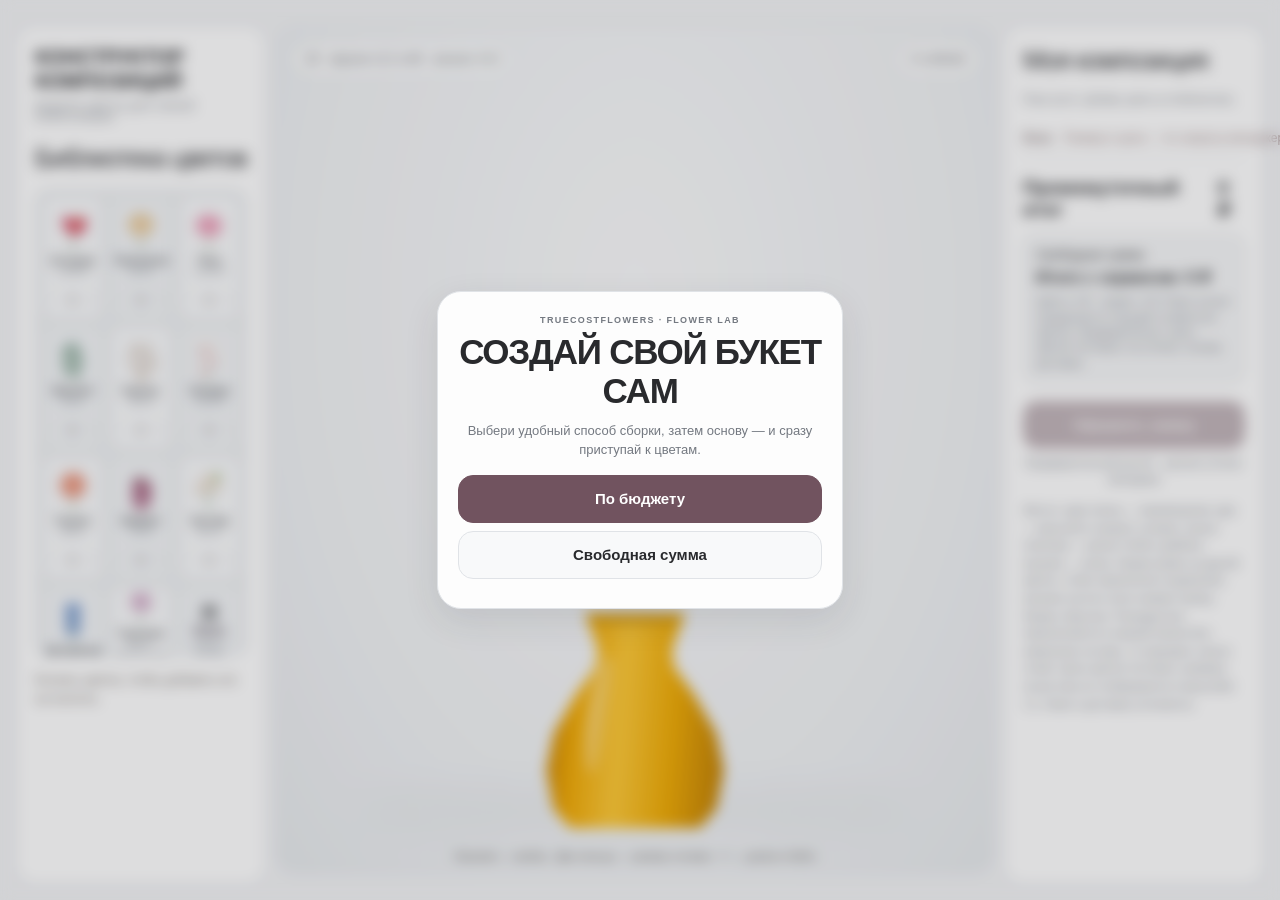
==== commit ea75d6c5: "RC49 preview: 10 stems in three tiers, delphinium and branches also fill levels" ====
--- a/preview-v3.html
+++ b/preview-v3.html
@@ -1,5 +1,5 @@
 <!DOCTYPE html>
-<html lang="ru"><head><meta charset="utf-8"/><meta content="width=device-width,initial-scale=1" name="viewport"/><title>TrueCostFlowers — Конструктор v3.2-rc48</title><style>*{box-sizing:border-box}body{margin:0;background:#eae6df;color:#282725;font-family:Arial,sans-serif}.app{display:grid;grid-template-columns:250px 1fr 260px;min-height:100vh;gap:12px;padding:16px}.panel{background:#f8f6f2;border-radius:18px;padding:18px}h1{font:25px Georgia;margin:0 0 8px}h2{font:19px Georgia;margin:0 0 15px}.sub{font-size:11px;letter-spacing:2px;color:#8c867f;margin-bottom:20px}.catalog{display:grid;grid-template-columns:1fr 1fr;gap:9px}.flower{border:1px solid #ded8cf;border-radius:12px;background:#f0ece6;padding:8px 4px;cursor:pointer;text-align:center}.flower svg{width:76px;height:95px;display:block;margin:auto}.flower span{display:block;font-size:12px}.flower small{font-size:11px;color:#777}.flower:hover{border-color:#a66c78}.stage{position:relative;min-height:650px;overflow:hidden;border-radius:18px;background:radial-gradient(ellipse at 50% 35%,#e5ddd2,#bcb3a7);touch-action:none}.stage:before{content:"";position:absolute;left:12%;right:12%;bottom:50px;height:28px;background:#aba398;border-radius:50%;filter:blur(18px)}#flowersLayer{position:absolute;inset:0;pointer-events:none}.stem{pointer-events:auto;position:absolute;transform-origin:50% 100%;cursor:grab;touch-action:none;user-select:none}.stem.no-stem .stemline{display:none}.stem.no-stem .flowerhead .botanical-stem{display:none!important}.stemline{pointer-events:none}.stemhandle{position:absolute;width:25px;height:25px;border-radius:50%;background:#fff;border:3px solid #d52e74;box-shadow:0 2px 12px #0005;z-index:3;touch-action:none;cursor:ns-resize;display:none;transform:translate(-50%,-50%)}.stem.selected .stemhandle{display:block}.stage.locked .stem:not(.selected){opacity:.3;pointer-events:none}.stem.selected{filter:drop-shadow(0 0 3px #fff) drop-shadow(0 0 10px #ff176b) drop-shadow(0 0 3px #ff176b)}.stage.locked .stem:not(.selected){opacity:.34;pointer-events:none;filter:grayscale(.3)}.stage.locked .stem.selected{z-index:900!important}.editbar{flex-wrap:wrap;justify-content:center}.editbar button.lockon{background:#c52163;color:white}.picker{position:absolute;top:62px;right:10px;z-index:950;width:min(270px,80%);max-height:48%;overflow:auto;background:#fffaf4f5;border-radius:14px;padding:10px;box-shadow:0 5px 24px #0003;display:none}.picker.show{display:block}.pickitem{display:flex;width:100%;align-items:center;gap:10px;text-align:left;margin:5px 0;padding:5px}.pickitem svg{height:42px;width:38px}.pickitem.chosen{border:2px solid #ed2770}.pickhead{display:flex;justify-content:space-between;align-items:center}.stem svg{width:100%;height:100%;overflow:visible;pointer-events:none}.stem .stemline{position:absolute;inset:0}.flowerhead{position:absolute;inset:0;pointer-events:none}.stemhandle{left:50%;top:100%}.stem{transform-origin:center center}.vase{position:absolute;left:50%;bottom:45px;transform:translateX(-50%);width:195px;height:205px;background:linear-gradient(110deg,#77756f,#c6c2b9 23%,#86827a 54%,#d0cbc2 85%,#706c67);box-shadow:inset 6px 0 15px #ffffff55, 0 14px 18px #0003;border-radius:4px 4px 16px 16px;pointer-events:none;z-index:200}.vase:before{content:"";position:absolute;top:-12px;left:0;width:100%;height:24px;border-radius:50%;background:linear-gradient(#4b4843,#b4ada2);border:6px solid #8b867e}.vase:after{content:"";position:absolute;bottom:12px;left:15%;width:70%;height:2px;background:#eee7dc77}.mobiletools{display:none}.editbar{position:absolute;z-index:500;bottom:16px;left:50%;transform:translateX(-50%);display:none;align-items:center;gap:7px;padding:9px;background:#faf8f4f2;border:1px solid #d8d0c6;border-radius:16px;box-shadow:0 5px 25px #0002;white-space:nowrap}.editbar.show{display:flex}.editbar button{font-size:13px;padding:10px 11px;min-height:42px}.editbar .active{background:#3b3836;color:white}.editbar .barlabel{font-size:11px;color:#756e66;max-width:66px;white-space:normal}.stem{z-index:210}.stagehead{position:absolute;top:18px;left:18px;right:18px;display:flex;justify-content:space-between;z-index:220;color:#514c47;font-size:12px}.controls{display:flex;gap:8px;flex-wrap:wrap;margin-top:12px}button{cursor:pointer;border:1px solid #d5cdc4;border-radius:10px;padding:11px 12px;background:#fff;color:#35312e}button.primary{background:#343332;color:#fff;border-color:#343332;width:100%;margin-top:14px}button:disabled{opacity:.4;cursor:default}.item{display:flex;justify-content:space-between;align-items:center;gap:6px;padding:11px 0;border-bottom:1px solid #e4ddd4;font-size:13px}.item button{padding:4px 8px}.total{display:flex;justify-content:space-between;margin-top:20px;font-size:19px;font-weight:bold}.hint{font-size:12px;line-height:1.6;color:#77706a;margin-top:14px}.pill{padding:6px 9px;border-radius:30px;background:#f7f4ef}.bottom{position:absolute;bottom:10px;left:0;right:0;text-align:center;color:#615b55;font-size:11px;z-index:220}@media(max-width:850px){.mobiletools{display:flex;position:absolute;bottom:12px;left:12px;right:12px;z-index:240;align-items:center;justify-content:space-between;gap:5px;background:#f8f6f2e8;border-radius:16px;padding:8px}.mobiletools button{font-size:23px;padding:9px 13px}.mobiletools span{font-size:11px;text-align:center}.bottom{display:none}.stage{min-height:560px}.vase{bottom:88px!important}.app{display:flex;flex-direction:column;padding:10px}.stage{min-height:530px;order:1}.editbar{bottom:12px;max-width:calc(100% - 12px);gap:3px;padding:6px}.editbar button{padding:9px 7px;font-size:12px}.editbar .barlabel{font-size:10px;max-width:55px}.panel.left{order:2}.panel.right{order:3}.catalog{grid-template-columns:repeat(4,1fr)}.flower svg{width:55px;height:70px}.flower span{font-size:10px}.vase{width:145px;height:150px;bottom:40px}}@media(max-width:390px){.catalog{grid-template-columns:repeat(3,1fr)}} 
+<html lang="ru"><head><meta charset="utf-8"/><meta content="width=device-width,initial-scale=1" name="viewport"/><title>TrueCostFlowers — Конструктор v3.2-rc49</title><style>*{box-sizing:border-box}body{margin:0;background:#eae6df;color:#282725;font-family:Arial,sans-serif}.app{display:grid;grid-template-columns:250px 1fr 260px;min-height:100vh;gap:12px;padding:16px}.panel{background:#f8f6f2;border-radius:18px;padding:18px}h1{font:25px Georgia;margin:0 0 8px}h2{font:19px Georgia;margin:0 0 15px}.sub{font-size:11px;letter-spacing:2px;color:#8c867f;margin-bottom:20px}.catalog{display:grid;grid-template-columns:1fr 1fr;gap:9px}.flower{border:1px solid #ded8cf;border-radius:12px;background:#f0ece6;padding:8px 4px;cursor:pointer;text-align:center}.flower svg{width:76px;height:95px;display:block;margin:auto}.flower span{display:block;font-size:12px}.flower small{font-size:11px;color:#777}.flower:hover{border-color:#a66c78}.stage{position:relative;min-height:650px;overflow:hidden;border-radius:18px;background:radial-gradient(ellipse at 50% 35%,#e5ddd2,#bcb3a7);touch-action:none}.stage:before{content:"";position:absolute;left:12%;right:12%;bottom:50px;height:28px;background:#aba398;border-radius:50%;filter:blur(18px)}#flowersLayer{position:absolute;inset:0;pointer-events:none}.stem{pointer-events:auto;position:absolute;transform-origin:50% 100%;cursor:grab;touch-action:none;user-select:none}.stem.no-stem .stemline{display:none}.stem.no-stem .flowerhead .botanical-stem{display:none!important}.stemline{pointer-events:none}.stemhandle{position:absolute;width:25px;height:25px;border-radius:50%;background:#fff;border:3px solid #d52e74;box-shadow:0 2px 12px #0005;z-index:3;touch-action:none;cursor:ns-resize;display:none;transform:translate(-50%,-50%)}.stem.selected .stemhandle{display:block}.stage.locked .stem:not(.selected){opacity:.3;pointer-events:none}.stem.selected{filter:drop-shadow(0 0 3px #fff) drop-shadow(0 0 10px #ff176b) drop-shadow(0 0 3px #ff176b)}.stage.locked .stem:not(.selected){opacity:.34;pointer-events:none;filter:grayscale(.3)}.stage.locked .stem.selected{z-index:900!important}.editbar{flex-wrap:wrap;justify-content:center}.editbar button.lockon{background:#c52163;color:white}.picker{position:absolute;top:62px;right:10px;z-index:950;width:min(270px,80%);max-height:48%;overflow:auto;background:#fffaf4f5;border-radius:14px;padding:10px;box-shadow:0 5px 24px #0003;display:none}.picker.show{display:block}.pickitem{display:flex;width:100%;align-items:center;gap:10px;text-align:left;margin:5px 0;padding:5px}.pickitem svg{height:42px;width:38px}.pickitem.chosen{border:2px solid #ed2770}.pickhead{display:flex;justify-content:space-between;align-items:center}.stem svg{width:100%;height:100%;overflow:visible;pointer-events:none}.stem .stemline{position:absolute;inset:0}.flowerhead{position:absolute;inset:0;pointer-events:none}.stemhandle{left:50%;top:100%}.stem{transform-origin:center center}.vase{position:absolute;left:50%;bottom:45px;transform:translateX(-50%);width:195px;height:205px;background:linear-gradient(110deg,#77756f,#c6c2b9 23%,#86827a 54%,#d0cbc2 85%,#706c67);box-shadow:inset 6px 0 15px #ffffff55, 0 14px 18px #0003;border-radius:4px 4px 16px 16px;pointer-events:none;z-index:200}.vase:before{content:"";position:absolute;top:-12px;left:0;width:100%;height:24px;border-radius:50%;background:linear-gradient(#4b4843,#b4ada2);border:6px solid #8b867e}.vase:after{content:"";position:absolute;bottom:12px;left:15%;width:70%;height:2px;background:#eee7dc77}.mobiletools{display:none}.editbar{position:absolute;z-index:500;bottom:16px;left:50%;transform:translateX(-50%);display:none;align-items:center;gap:7px;padding:9px;background:#faf8f4f2;border:1px solid #d8d0c6;border-radius:16px;box-shadow:0 5px 25px #0002;white-space:nowrap}.editbar.show{display:flex}.editbar button{font-size:13px;padding:10px 11px;min-height:42px}.editbar .active{background:#3b3836;color:white}.editbar .barlabel{font-size:11px;color:#756e66;max-width:66px;white-space:normal}.stem{z-index:210}.stagehead{position:absolute;top:18px;left:18px;right:18px;display:flex;justify-content:space-between;z-index:220;color:#514c47;font-size:12px}.controls{display:flex;gap:8px;flex-wrap:wrap;margin-top:12px}button{cursor:pointer;border:1px solid #d5cdc4;border-radius:10px;padding:11px 12px;background:#fff;color:#35312e}button.primary{background:#343332;color:#fff;border-color:#343332;width:100%;margin-top:14px}button:disabled{opacity:.4;cursor:default}.item{display:flex;justify-content:space-between;align-items:center;gap:6px;padding:11px 0;border-bottom:1px solid #e4ddd4;font-size:13px}.item button{padding:4px 8px}.total{display:flex;justify-content:space-between;margin-top:20px;font-size:19px;font-weight:bold}.hint{font-size:12px;line-height:1.6;color:#77706a;margin-top:14px}.pill{padding:6px 9px;border-radius:30px;background:#f7f4ef}.bottom{position:absolute;bottom:10px;left:0;right:0;text-align:center;color:#615b55;font-size:11px;z-index:220}@media(max-width:850px){.mobiletools{display:flex;position:absolute;bottom:12px;left:12px;right:12px;z-index:240;align-items:center;justify-content:space-between;gap:5px;background:#f8f6f2e8;border-radius:16px;padding:8px}.mobiletools button{font-size:23px;padding:9px 13px}.mobiletools span{font-size:11px;text-align:center}.bottom{display:none}.stage{min-height:560px}.vase{bottom:88px!important}.app{display:flex;flex-direction:column;padding:10px}.stage{min-height:530px;order:1}.editbar{bottom:12px;max-width:calc(100% - 12px);gap:3px;padding:6px}.editbar button{padding:9px 7px;font-size:12px}.editbar .barlabel{font-size:10px;max-width:55px}.panel.left{order:2}.panel.right{order:3}.catalog{grid-template-columns:repeat(4,1fr)}.flower svg{width:55px;height:70px}.flower span{font-size:10px}.vase{width:145px;height:150px;bottom:40px}}@media(max-width:390px){.catalog{grid-template-columns:repeat(3,1fr)}} 
 /* v0.8: precise selection and minimal mobile toolbar */
 .stem{pointer-events:none!important;overflow:visible}.flowerhead{pointer-events:none}.flowerhead svg{pointer-events:none}.flowerhead svg *{pointer-events:visiblePainted;cursor:grab}.stemhandle{pointer-events:auto!important;width:21px;height:21px;background:#f7f5f0;border:1px solid #77716c;color:#5d5752;font-size:12px;line-height:19px;text-align:center;box-shadow:0 1px 5px #0002}.stem.selected{filter:drop-shadow(0 0 1px #fff) drop-shadow(0 0 2px #777)!important}.stage.locked .stem:not(.selected){opacity:.55;filter:grayscale(.1);pointer-events:none}.stage.locked .stem:not(.selected) svg *{pointer-events:none!important}.stage.locked .stem.selected{z-index:900!important}.stem.no-stem .stemhandle{display:none!important}.editbar{border-radius:40px!important;flex-wrap:nowrap!important;padding:4px 6px!important;gap:2px!important;max-width:calc(100% - 12px);box-shadow:0 2px 12px #0002}.editbar button{border-radius:22px;padding:8px 9px!important;font-size:12px!important;min-height:35px!important}.editbar button.lockon{background:#5b5752;color:white}.stem.selected .flowerhead svg *{stroke:#89837d;stroke-width:1.1}.picker{z-index:999}
 @media(max-width:850px){.editbar{bottom:12px!important}.stage{overflow:hidden}.editbar button{font-size:11px!important;padding:8px 7px!important}}
@@ -910,7 +910,7 @@
   <button type="button" data-hydrangea-tone="mix">Микс</button>
  </div>
 </div>
-<div class="catalog" id="catalog"><button class="flower" data-i="0" type="button"><svg viewbox="0 0 100 120" xmlns="http://www.w3.org/2000/svg"><path d="M50 108 Q48 69 51 42" fill="none" stroke="#56754c" stroke-linecap="round" stroke-linejoin="round" stroke-width="3"></path><path d="M51 66 C19 45 15 19 35 17 Q46 15 52 29 Q67 6 83 22 C95 46 70 65 51 66Z" fill="#d94462" stroke="#ad3955" stroke-linecap="round" stroke-linejoin="round" stroke-width="1.4"></path><path d="M53 53 Q58 35 68 17" fill="none" stroke="#edc663" stroke-linecap="round" stroke-linejoin="round" stroke-width="5"></path><path d="M51 50 Q58 34 66 20" fill="none" stroke="#f7e5a1" stroke-linecap="round" stroke-linejoin="round" stroke-width="1.5"></path></svg><span>Антуриум</span><small>1,200 ₽</small></button><button class="flower" data-i="1" type="button"><svg viewbox="0 0 100 120" xmlns="http://www.w3.org/2000/svg"><path d="M50 108 L50 54" fill="none" stroke="#6d8655" stroke-linecap="round" stroke-linejoin="round" stroke-width="3"></path><ellipse cx="54.75908000120674" cy="61.005555422518896" fill="#f1d6aa" rx="6.75" ry="7.8" stroke="#c9ad8a77" stroke-width=".7" transform="rotate(30 54.75908000120674 61.005555422518896)"></ellipse><ellipse cx="49.75575200222227" cy="61.35907316694959" fill="#f1d6aa" rx="6.75" ry="7.8" stroke="#c9ad8a77" stroke-width=".7" transform="rotate(40.285714285714285 49.75575200222227 61.35907316694959)"></ellipse><ellipse cx="44.7602743348543" cy="60.92967025708238" fill="#f1d6aa" rx="6.75" ry="7.8" stroke="#c9ad8a77" stroke-width=".7" transform="rotate(50.57142857142857 44.7602743348543 60.92967025708238)"></ellipse><ellipse cx="39.93320576162475" cy="59.731148055754254" fill="#f1d6aa" rx="6.75" ry="7.8" stroke="#c9ad8a77" stroke-width=".7" transform="rotate(60.85714285714286 39.93320576162475 59.731148055754254)"></ellipse><ellipse cx="35.42969223820246" cy="57.802028052663275" fill="#f1d6aa" rx="6.75" ry="7.8" stroke="#c9ad8a77" stroke-width=".7" transform="rotate(71.14285714285714 35.42969223820246 57.802028052663275)"></ellipse><ellipse cx="31.394480394733517" cy="55.20431375199401" fill="#f1d6aa" rx="6.75" ry="7.8" stroke="#c9ad8a77" stroke-width=".7" transform="rotate(81.42857142857143 31.394480394733517 55.20431375199401)"></ellipse><ellipse cx="27.95726526005036" cy="52.0214978287764" fill="#f1d6aa" rx="6.75" ry="7.8" stroke="#c9ad8a77" stroke-width=".7" transform="rotate(91.71428571428572 27.95726526005036 52.0214978287764)"></ellipse><ellipse cx="25.228521756731734" cy="48.35587860561233" fill="#f1d6aa" rx="6.75" ry="7.8" stroke="#c9ad8a77" stroke-width=".7" transform="rotate(102 25.228521756731734 48.35587860561233)"></ellipse><ellipse cx="23.295953946191943" cy="44.32527210041585" fill="#f1d6aa" rx="6.75" ry="7.8" stroke="#c9ad8a77" stroke-width=".7" transform="rotate(112.28571428571429 23.295953946191943 44.32527210041585)"></ellipse><ellipse cx="22.221676147983825" cy="40.059225322658044" fill="#f1d6aa" rx="6.75" ry="7.8" stroke="#c9ad8a77" stroke-width=".7" transform="rotate(122.57142857142857 22.221676147983825 40.059225322658044)"></ellipse><ellipse cx="22.0402165344605" cy="35.69485252589103" fill="#f1d6aa" rx="6.75" ry="7.8" stroke="#c9ad8a77" stroke-width=".7" transform="rotate(132.85714285714286 22.0402165344605 35.69485252589103)"></ellipse><ellipse cx="22.75740736690608" cy="31.3724282428208" fill="#f1d6aa" rx="6.75" ry="7.8" stroke="#c9ad8a77" stroke-width=".7" transform="rotate(143.14285714285714 22.75740736690608 31.3724282428208)"></ellipse><ellipse cx="24.350197541859185" cy="27.230878746407758" fill="#f1d6aa" rx="6.75" ry="7.8" stroke="#c9ad8a77" stroke-width=".7" transform="rotate(153.42857142857144 24.350197541859185 27.230878746407758)"></ellipse><ellipse cx="26.76739347254469" cy="23.40331684514492" fill="#f1d6aa" rx="6.75" ry="7.8" stroke="#c9ad8a77" stroke-width=".7" transform="rotate(163.71428571428572 26.76739347254469 23.40331684514492)"></ellipse><ellipse cx="29.931304492874936" cy="20.012763527867296" fill="#f1d6aa" rx="6.75" ry="7.8" stroke="#c9ad8a77" stroke-width=".7" transform="rotate(174 29.931304492874936 20.012763527867296)"></ellipse><ellipse cx="33.74023989938185" cy="17.168193967948735" fill="#f1d6aa" rx="6.75" ry="7.8" stroke="#c9ad8a77" stroke-width=".7" transform="rotate(184.28571428571428 33.74023989938185 17.168193967948735)"></ellipse><ellipse cx="38.0717773740978" cy="14.961034971564661" fill="#f1d6aa" rx="6.75" ry="7.8" stroke="#c9ad8a77" stroke-width=".7" transform="rotate(194.57142857142858 38.0717773740978 14.961034971564661)"></ellipse><ellipse cx="42.786697738584515" cy="13.46222644491533" fill="#f1d6aa" rx="6.75" ry="7.8" stroke="#c9ad8a77" stroke-width=".7" transform="rotate(204.85714285714286 42.786697738584515 13.46222644491533)"></ellipse><ellipse cx="47.733459572878" cy="12.719941327271005" fill="#f1d6aa" rx="6.75" ry="7.8" stroke="#c9ad8a77" stroke-width=".7" transform="rotate(215.14285714285714 47.733459572878 12.719941327271005)"></ellipse><ellipse cx="52.75306988141485" cy="12.75803727306701" fill="#f1d6aa" rx="6.75" ry="7.8" stroke="#c9ad8a77" stroke-width=".7" transform="rotate(225.42857142857142 52.75306988141485 12.75803727306701)"></ellipse><ellipse cx="57.68419425872959" cy="13.575289847260017" fill="#f1d6aa" rx="6.75" ry="7.8" stroke="#c9ad8a77" stroke-width=".7" transform="rotate(235.71428571428572 57.68419425872959 13.575289847260017)"></ellipse><ellipse cx="62.36834230999267" cy="15.145431879677794" fill="#f1d6aa" rx="6.75" ry="7.8" stroke="#c9ad8a77" stroke-width=".7" transform="rotate(246 62.36834230999267 15.145431879677794)"></ellipse><ellipse cx="66.65496166270661" cy="17.417997713481267" fill="#f1d6aa" rx="6.75" ry="7.8" stroke="#c9ad8a77" stroke-width=".7" transform="rotate(256.2857142857143 66.65496166270661 17.417997713481267)"></ellipse><ellipse cx="70.4062768438331" cy="20.319945212898624" fill="#f1d6aa" rx="6.75" ry="7.8" stroke="#c9ad8a77" stroke-width=".7" transform="rotate(266.57142857142856 70.4062768438331 20.319945212898624)"></ellipse><ellipse cx="73.50171749685825" cy="23.7580033975682" fill="#f1d6aa" rx="6.75" ry="7.8" stroke="#c9ad8a77" stroke-width=".7" transform="rotate(276.8571428571429 73.50171749685825 23.7580033975682)"></ellipse><ellipse cx="75.84179361225682" cy="27.62167024859103" fill="#f1d6aa" rx="6.75" ry="7.8" stroke="#c9ad8a77" stroke-width=".7" transform="rotate(287.14285714285717 75.84179361225682 27.62167024859103)"></ellipse><ellipse cx="77.35129321825883" cy="31.786764334339566" fill="#f1d6aa" rx="6.75" ry="7.8" stroke="#c9ad8a77" stroke-width=".7" transform="rotate(297.42857142857144 77.35129321825883 31.786764334339566)"></ellipse><ellipse cx="77.98169975550701" cy="36.11941610384702" fill="#f1d6aa" rx="6.75" ry="7.8" stroke="#c9ad8a77" stroke-width=".7" transform="rotate(307.7142857142857 77.98169975550701 36.11941610384702)"></ellipse><ellipse cx="77.71275143919392" cy="40.48037056432368" fill="#f1d6aa" rx="6.75" ry="7.8" stroke="#c9ad8a77" stroke-width=".7" transform="rotate(318 77.71275143919392 40.48037056432368)"></ellipse><ellipse cx="76.55309248949732" cy="44.72946305120453" fill="#f1d6aa" rx="6.75" ry="7.8" stroke="#c9ad8a77" stroke-width=".7" transform="rotate(328.2857142857143 76.55309248949732 44.72946305120453)"></ellipse><ellipse cx="74.53999529923098" cy="48.730124235796296" fill="#f1d6aa" rx="6.75" ry="7.8" stroke="#c9ad8a77" stroke-width=".7" transform="rotate(338.57142857142856 74.53999529923098 48.730124235796296)"></ellipse><ellipse cx="71.73816246847198" cy="52.35376957587119" fill="#f1d6aa" rx="6.75" ry="7.8" stroke="#c9ad8a77" stroke-width=".7" transform="rotate(348.85714285714283 71.73816246847198 52.35376957587119)"></ellipse><ellipse cx="68.23764720975664" cy="55.483932128653905" fill="#f1d6aa" rx="6.75" ry="7.8" stroke="#c9ad8a77" stroke-width=".7" transform="rotate(359.14285714285717 68.23764720975664 55.483932128653905)"></ellipse><ellipse cx="64.15095896373361" cy="58.020005894191655" fill="#f1d6aa" rx="6.75" ry="7.8" stroke="#c9ad8a77" stroke-width=".7" transform="rotate(369.42857142857144 64.15095896373361 58.020005894191655)"></ellipse><ellipse cx="59.60944725316836" cy="59.880479374971635" fill="#f1d6aa" rx="6.75" ry="7.8" stroke="#c9ad8a77" stroke-width=".7" transform="rotate(379.7142857142857 59.60944725316836 59.880479374971635)"></ellipse><ellipse cx="59.75928679659835" cy="54.54115741713573" fill="#f1d6aa" rx="6.5" ry="7.8" stroke="#c9ad8a77" stroke-width=".7" transform="rotate(30 59.75928679659835 54.54115741713573)"></ellipse><ellipse cx="55.02807842152486" cy="55.99069566101298" fill="#f1d6aa" rx="6.5" ry="7.8" stroke="#c9ad8a77" stroke-width=".7" transform="rotate(42.85714285714286 55.02807842152486 55.99069566101298)"></ellipse><ellipse cx="50.04474119896907" cy="56.48796112620788" fill="#f1d6aa" rx="6.5" ry="7.8" stroke="#c9ad8a77" stroke-width=".7" transform="rotate(55.714285714285715 50.04474119896907 56.48796112620788)"></ellipse><ellipse cx="45.059160465874" cy="56.00801884589579" fill="#f1d6aa" rx="6.5" ry="7.8" stroke="#c9ad8a77" stroke-width=".7" transform="rotate(68.57142857142857 45.059160465874 56.00801884589579)"></ellipse><ellipse cx="40.32133405816917" cy="54.574935130076" fill="#f1d6aa" rx="6.5" ry="7.8" stroke="#c9ad8a77" stroke-width=".7" transform="rotate(81.42857142857143 40.32133405816917 54.574935130076)"></ellipse><ellipse cx="36.0688363753771" cy="52.26057078029616" fill="#f1d6aa" rx="6.5" ry="7.8" stroke="#c9ad8a77" stroke-width=".7" transform="rotate(94.28571428571429 36.0688363753771 52.26057078029616)"></ellipse><ellipse cx="32.51490540819688" cy="49.180977688998176" fill="#f1d6aa" rx="6.5" ry="7.8" stroke="#c9ad8a77" stroke-width=".7" transform="rotate(107.14285714285714 32.51490540819688 49.180977688998176)"></ellipse><ellipse cx="29.83775009524629" cy="45.490579513040565" fill="#f1d6aa" rx="6.5" ry="7.8" stroke="#c9ad8a77" stroke-width=".7" transform="rotate(120 29.83775009524629 45.490579513040565)"></ellipse><ellipse cx="28.1716141827437" cy="41.37442822672663" fill="#f1d6aa" rx="6.5" ry="7.8" stroke="#c9ad8a77" stroke-width=".7" transform="rotate(132.85714285714286 28.1716141827437 41.37442822672663)"></ellipse><ellipse cx="27.600044682519684" cy="37.038924843103096" fill="#f1d6aa" rx="6.5" ry="7.8" stroke="#c9ad8a77" stroke-width=".7" transform="rotate(145.71428571428572 27.600044682519684 37.038924843103096)"></ellipse><ellipse cx="28.151702475981853" cy="32.70146960531038" fill="#f1d6aa" rx="6.5" ry="7.8" stroke="#c9ad8a77" stroke-width=".7" transform="rotate(158.57142857142858 28.151702475981853 32.70146960531038)"></ellipse><ellipse cx="29.798925137843675" cy="28.57956063060719" fill="#f1d6aa" rx="6.5" ry="7.8" stroke="#c9ad8a77" stroke-width=".7" transform="rotate(171.42857142857142 29.798925137843675 28.57956063060719)"></ellipse><ellipse cx="32.45911404563659" cy="24.879887646578076" fill="#f1d6aa" rx="6.5" ry="7.8" stroke="#c9ad8a77" stroke-width=".7" transform="rotate(184.28571428571428 32.45911404563659 24.879887646578076)"></ellipse><ellipse cx="35.99887621954234" cy="21.78796770513128" fill="#f1d6aa" rx="6.5" ry="7.8" stroke="#c9ad8a77" stroke-width=".7" transform="rotate(197.14285714285714 35.99887621954234 21.78796770513128)"></ellipse><ellipse cx="40.24071320340165" cy="19.45884258286427" fill="#f1d6aa" rx="6.5" ry="7.8" stroke="#c9ad8a77" stroke-width=".7" transform="rotate(210 40.24071320340165 19.45884258286427)"></ellipse><ellipse cx="44.97192157847512" cy="18.00930433898702" fill="#f1d6aa" rx="6.5" ry="7.8" stroke="#c9ad8a77" stroke-width=".7" transform="rotate(222.85714285714286 44.97192157847512 18.00930433898702)"></ellipse><ellipse cx="49.95525880103092" cy="17.512038873792125" fill="#f1d6aa" rx="6.5" ry="7.8" stroke="#c9ad8a77" stroke-width=".7" transform="rotate(235.71428571428572 49.95525880103092 17.512038873792125)"></ellipse><ellipse cx="54.94083953412602" cy="17.991981154104217" fill="#f1d6aa" rx="6.5" ry="7.8" stroke="#c9ad8a77" stroke-width=".7" transform="rotate(248.57142857142858 54.94083953412602 17.991981154104217)"></ellipse><ellipse cx="59.67866594183083" cy="19.425064869924004" fill="#f1d6aa" rx="6.5" ry="7.8" stroke="#c9ad8a77" stroke-width=".7" transform="rotate(261.42857142857144 59.67866594183083 19.425064869924004)"></ellipse><ellipse cx="63.9311636246229" cy="21.73942921970383" fill="#f1d6aa" rx="6.5" ry="7.8" stroke="#c9ad8a77" stroke-width=".7" transform="rotate(274.2857142857143 63.9311636246229 21.73942921970383)"></ellipse><ellipse cx="67.48509459180312" cy="24.819022311001824" fill="#f1d6aa" rx="6.5" ry="7.8" stroke="#c9ad8a77" stroke-width=".7" transform="rotate(287.14285714285717 67.48509459180312 24.819022311001824)"></ellipse><ellipse cx="70.16224990475371" cy="28.50942048695943" fill="#f1d6aa" rx="6.5" ry="7.8" stroke="#c9ad8a77" stroke-width=".7" transform="rotate(300 70.16224990475371 28.50942048695943)"></ellipse><ellipse cx="71.82838581725629" cy="32.62557177327335" fill="#f1d6aa" rx="6.5" ry="7.8" stroke="#c9ad8a77" stroke-width=".7" transform="rotate(312.85714285714283 71.82838581725629 32.62557177327335)"></ellipse><ellipse cx="72.39995531748032" cy="36.961075156896904" fill="#f1d6aa" rx="6.5" ry="7.8" stroke="#c9ad8a77" stroke-width=".7" transform="rotate(325.7142857142857 72.39995531748032 36.961075156896904)"></ellipse><ellipse cx="71.84829752401815" cy="41.29853039468962" fill="#f1d6aa" rx="6.5" ry="7.8" stroke="#c9ad8a77" stroke-width=".7" transform="rotate(338.57142857142856 71.84829752401815 41.29853039468962)"></ellipse><ellipse cx="70.20107486215632" cy="45.42043936939282" fill="#f1d6aa" rx="6.5" ry="7.8" stroke="#c9ad8a77" stroke-width=".7" transform="rotate(351.42857142857144 70.20107486215632 45.42043936939282)"></ellipse><ellipse cx="67.5408859543634" cy="49.12011235342193" fill="#f1d6aa" rx="6.5" ry="7.8" stroke="#c9ad8a77" stroke-width=".7" transform="rotate(364.2857142857143 67.5408859543634 49.12011235342193)"></ellipse><ellipse cx="64.00112378045768" cy="52.212032294868706" fill="#f1d6aa" rx="6.5" ry="7.8" stroke="#c9ad8a77" stroke-width=".7" transform="rotate(377.14285714285717 64.00112378045768 52.212032294868706)"></ellipse><ellipse cx="61.21337547413397" cy="47.88370384149408" fill="#f1d6aa" rx="6.25" ry="7.8" stroke="#c9ad8a77" stroke-width=".7" transform="rotate(30 61.21337547413397 47.88370384149408)"></ellipse><ellipse cx="57.027808130776734" cy="50.27569580310548" fill="#f1d6aa" rx="6.25" ry="7.8" stroke="#c9ad8a77" stroke-width=".7" transform="rotate(47.14285714285714 57.027808130776734 50.27569580310548)"></ellipse><ellipse cx="52.21778919397199" cy="51.48808393317951" fill="#f1d6aa" rx="6.25" ry="7.8" stroke="#c9ad8a77" stroke-width=".7" transform="rotate(64.28571428571428 52.21778919397199 51.48808393317951)"></ellipse><ellipse cx="47.21070995467525" cy="51.41314222588143" fill="#f1d6aa" rx="6.25" ry="7.8" stroke="#c9ad8a77" stroke-width=".7" transform="rotate(81.42857142857143 47.21070995467525 51.41314222588143)"></ellipse><ellipse cx="42.45147137650337" cy="50.057529580780916" fill="#f1d6aa" rx="6.25" ry="7.8" stroke="#c9ad8a77" stroke-width=".7" transform="rotate(98.57142857142857 42.45147137650337 50.057529580780916)"></ellipse><ellipse cx="38.36295269270141" cy="47.541698130403276" fill="#f1d6aa" rx="6.25" ry="7.8" stroke="#c9ad8a77" stroke-width=".7" transform="rotate(115.71428571428571 38.36295269270141 47.541698130403276)"></ellipse><ellipse cx="35.308436730493895" cy="44.089190539659036" fill="#f1d6aa" rx="6.25" ry="7.8" stroke="#c9ad8a77" stroke-width=".7" transform="rotate(132.85714285714286 35.308436730493895 44.089190539659036)"></ellipse><ellipse cx="33.55933063764547" cy="40.006777259065814" fill="#f1d6aa" rx="6.25" ry="7.8" stroke="#c9ad8a77" stroke-width=".7" transform="rotate(150 33.55933063764547 40.006777259065814)"></ellipse><ellipse cx="33.271050166331406" cy="35.65719862397993" fill="#f1d6aa" rx="6.25" ry="7.8" stroke="#c9ad8a77" stroke-width=".7" transform="rotate(167.14285714285714 33.271050166331406 35.65719862397993)"></ellipse><ellipse cx="34.46921030152593" cy="31.426933783940214" fill="#f1d6aa" rx="6.25" ry="7.8" stroke="#c9ad8a77" stroke-width=".7" transform="rotate(184.28571428571428 34.46921030152593 31.426933783940214)"></ellipse><ellipse cx="37.047349257177885" cy="27.691860334195667" fill="#f1d6aa" rx="6.25" ry="7.8" stroke="#c9ad8a77" stroke-width=".7" transform="rotate(201.42857142857142 37.047349257177885 27.691860334195667)"></ellipse><ellipse cx="40.776388073101124" cy="24.783855941855954" fill="#f1d6aa" rx="6.25" ry="7.8" stroke="#c9ad8a77" stroke-width=".7" transform="rotate(218.57142857142858 40.776388073101124 24.783855941855954)"></ellipse><ellipse cx="45.324985285883585" cy="22.96130955874753" fill="#f1d6aa" rx="6.25" ry="7.8" stroke="#c9ad8a77" stroke-width=".7" transform="rotate(235.71428571428572 45.324985285883585 22.96130955874753)"></ellipse><ellipse cx="50.28897807197944" cy="22.386162429122656" fill="#f1d6aa" rx="6.25" ry="7.8" stroke="#c9ad8a77" stroke-width=".7" transform="rotate(252.85714285714286 50.28897807197944 22.386162429122656)"></ellipse><ellipse cx="55.22729388822054" cy="23.109518899440104" fill="#f1d6aa" rx="6.25" ry="7.8" stroke="#c9ad8a77" stroke-width=".7" transform="rotate(270 55.22729388822054 23.109518899440104)"></ellipse><ellipse cx="59.70114170289186" cy="25.067105572914585" fill="#f1d6aa" rx="6.25" ry="7.8" stroke="#c9ad8a77" stroke-width=".7" transform="rotate(287.14285714285717 59.70114170289186 25.067105572914585)"></ellipse><ellipse cx="63.313000504502085" cy="28.084982282880276" fill="#f1d6aa" rx="6.25" ry="7.8" stroke="#c9ad8a77" stroke-width=".7" transform="rotate(304.2857142857143 63.313000504502085 28.084982282880276)"></ellipse><ellipse cx="65.74194078814686" cy="31.894997439922914" fill="#f1d6aa" rx="6.25" ry="7.8" stroke="#c9ad8a77" stroke-width=".7" transform="rotate(321.42857142857144 65.74194078814686 31.894997439922914)"></ellipse><ellipse cx="66.77214055039549" cy="36.15861447736313" fill="#f1d6aa" rx="6.25" ry="7.8" stroke="#c9ad8a77" stroke-width=".7" transform="rotate(338.57142857142856 66.77214055039549 36.15861447736313)"></ellipse><ellipse cx="66.312062021415" cy="40.49699231084918" fill="#f1d6aa" rx="6.25" ry="7.8" stroke="#c9ad8a77" stroke-width=".7" transform="rotate(355.7142857142857 66.312062021415 40.49699231084918)"></ellipse><ellipse cx="64.40258519752666" cy="44.5246470312183" fill="#f1d6aa" rx="6.25" ry="7.8" stroke="#c9ad8a77" stroke-width=".7" transform="rotate(372.85714285714283 64.40258519752666 44.5246470312183)"></ellipse><ellipse cx="59.48925724335026" cy="42.17587831254109" fill="#f1d6aa" rx="6" ry="7.8" stroke="#c9ad8a77" stroke-width=".7" transform="rotate(30 59.48925724335026 42.17587831254109)"></ellipse><ellipse cx="55.96822715409473" cy="45.245299163998894" fill="#f1d6aa" rx="6" ry="7.8" stroke="#c9ad8a77" stroke-width=".7" transform="rotate(55.714285714285715 55.96822715409473 45.245299163998894)"></ellipse><ellipse cx="51.26511648146815" cy="46.68163739406861" fill="#f1d6aa" rx="6" ry="7.8" stroke="#c9ad8a77" stroke-width=".7" transform="rotate(81.42857142857143 51.26511648146815 46.68163739406861)"></ellipse><ellipse cx="46.311433974051376" cy="46.20040860075255" fill="#f1d6aa" rx="6" ry="7.8" stroke="#c9ad8a77" stroke-width=".7" transform="rotate(107.14285714285714 46.311433974051376 46.20040860075255)"></ellipse><ellipse cx="42.08831720536733" cy="43.896926048450794" fill="#f1d6aa" rx="6" ry="7.8" stroke="#c9ad8a77" stroke-width=".7" transform="rotate(132.85714285714286 42.08831720536733 43.896926048450794)"></ellipse><ellipse cx="39.43220624458214" cy="40.22742270700629" fill="#f1d6aa" rx="6" ry="7.8" stroke="#c9ad8a77" stroke-width=".7" transform="rotate(158.57142857142858 39.43220624458214 40.22742270700629)"></ellipse><ellipse cx="38.8691764425425" cy="35.91868871669724" fill="#f1d6aa" rx="6" ry="7.8" stroke="#c9ad8a77" stroke-width=".7" transform="rotate(184.28571428571428 38.8691764425425 35.91868871669724)"></ellipse><ellipse cx="40.51074275664974" cy="31.824121687458913" fill="#f1d6aa" rx="6" ry="7.8" stroke="#c9ad8a77" stroke-width=".7" transform="rotate(210 40.51074275664974 31.824121687458913)"></ellipse><ellipse cx="44.03177284590527" cy="28.7547008360011" fill="#f1d6aa" rx="6" ry="7.8" stroke="#c9ad8a77" stroke-width=".7" transform="rotate(235.71428571428572 44.03177284590527 28.7547008360011)"></ellipse><ellipse cx="48.73488351853185" cy="27.31836260593139" fill="#f1d6aa" rx="6" ry="7.8" stroke="#c9ad8a77" stroke-width=".7" transform="rotate(261.42857142857144 48.73488351853185 27.31836260593139)"></ellipse><ellipse cx="53.68856602594863" cy="27.799591399247454" fill="#f1d6aa" rx="6" ry="7.8" stroke="#c9ad8a77" stroke-width=".7" transform="rotate(287.14285714285717 53.68856602594863 27.799591399247454)"></ellipse><ellipse cx="57.911682794632654" cy="30.10307395154919" fill="#f1d6aa" rx="6" ry="7.8" stroke="#c9ad8a77" stroke-width=".7" transform="rotate(312.85714285714283 57.911682794632654 30.10307395154919)"></ellipse><ellipse cx="60.56779375541786" cy="33.77257729299371" fill="#f1d6aa" rx="6" ry="7.8" stroke="#c9ad8a77" stroke-width=".7" transform="rotate(338.57142857142856 60.56779375541786 33.77257729299371)"></ellipse><ellipse cx="61.1308235574575" cy="38.08131128330276" fill="#f1d6aa" rx="6" ry="7.8" stroke="#c9ad8a77" stroke-width=".7" transform="rotate(364.2857142857143 61.1308235574575 38.08131128330276)"></ellipse><ellipse cx="55.38191045454032" cy="38.34640471980436" fill="#f1d6aa" rx="5.75" ry="7.8" stroke="#c9ad8a77" stroke-width=".7" transform="rotate(30 55.38191045454032 38.34640471980436)"></ellipse><ellipse cx="52.145610423053135" cy="41.50020952736208" fill="#f1d6aa" rx="5.75" ry="7.8" stroke="#c9ad8a77" stroke-width=".7" transform="rotate(81.42857142857143 52.145610423053135 41.50020952736208)"></ellipse><ellipse cx="47.29362198053055" cy="41.26526477327118" fill="#f1d6aa" rx="5.75" ry="7.8" stroke="#c9ad8a77" stroke-width=".7" transform="rotate(132.85714285714286 47.29362198053055 41.26526477327118)"></ellipse><ellipse cx="44.479591386719186" cy="37.81848864936168" fill="#f1d6aa" rx="5.75" ry="7.8" stroke="#c9ad8a77" stroke-width=".7" transform="rotate(184.28571428571428 44.479591386719186 37.81848864936168)"></ellipse><ellipse cx="45.82254107452205" cy="33.7553738783571" fill="#f1d6aa" rx="5.75" ry="7.8" stroke="#c9ad8a77" stroke-width=".7" transform="rotate(235.71428571428572 45.82254107452205 33.7553738783571)"></ellipse><ellipse cx="50.31120253784232" cy="32.13552875526071" fill="#f1d6aa" rx="5.75" ry="7.8" stroke="#c9ad8a77" stroke-width=".7" transform="rotate(287.14285714285717 50.31120253784232 32.13552875526071)"></ellipse><ellipse cx="54.56552214279244" cy="34.17872969658289" fill="#f1d6aa" rx="5.75" ry="7.8" stroke="#c9ad8a77" stroke-width=".7" transform="rotate(338.57142857142856 54.56552214279244 34.17872969658289)"></ellipse><path d="M45 35 Q49 27 55 34 Q57 40 49 43 Q45 41 45 35" fill="none" stroke="#ae906a" stroke-linecap="round" stroke-linejoin="round" stroke-width="1.5"></path></svg><span>Ранункулюс</span><small>520 ₽</small></button><button class="flower" data-i="2" type="button"><svg viewbox="0 0 100 120" xmlns="http://www.w3.org/2000/svg"><path d="M50 108 Q47 82 51 57" fill="none" stroke="#718956" stroke-linecap="round" stroke-linejoin="round" stroke-width="3"></path><ellipse cx="55.25616049023299" cy="57.797194046758264" fill="#f2a9c2" rx="10" ry="16" stroke="#c46f8a55" stroke-width=".7" transform="rotate(45 55.25616049023299 57.797194046758264)"></ellipse><ellipse cx="41.76138261067396" cy="57.13164049344667" fill="#f2a9c2" rx="10" ry="16" stroke="#c46f8a55" stroke-width=".7" transform="rotate(77.72727272727272 41.76138261067396 57.13164049344667)"></ellipse><ellipse cx="30.882307540937155" cy="51.026912129853194" fill="#f2a9c2" rx="10" ry="16" stroke="#c46f8a55" stroke-width=".7" transform="rotate(110.45454545454545 30.882307540937155 51.026912129853194)"></ellipse><ellipse cx="26.072964747792724" cy="41.421217077469336" fill="#f2a9c2" rx="10" ry="16" stroke="#c46f8a55" stroke-width=".7" transform="rotate(143.1818181818182 26.072964747792724 41.421217077469336)"></ellipse><ellipse cx="28.860286586871684" cy="31.36429564482898" fill="#f2a9c2" rx="10" ry="16" stroke="#c46f8a55" stroke-width=".7" transform="rotate(175.9090909090909 28.860286586871684 31.36429564482898)"></ellipse><ellipse cx="38.35931806854146" cy="24.049149327984196" fill="#f2a9c2" rx="10" ry="16" stroke="#c46f8a55" stroke-width=".7" transform="rotate(208.63636363636363 38.35931806854146 24.049149327984196)"></ellipse><ellipse cx="51.55418381432113" cy="21.79828539617918" fill="#f2a9c2" rx="10" ry="16" stroke="#c46f8a55" stroke-width=".7" transform="rotate(241.36363636363637 51.55418381432113 21.79828539617918)"></ellipse><ellipse cx="64.25560718039193" cy="25.326337243917468" fill="#f2a9c2" rx="10" ry="16" stroke="#c46f8a55" stroke-width=".7" transform="rotate(274.0909090909091 64.25560718039193 25.326337243917468)"></ellipse><ellipse cx="72.4309759919954" cy="33.51317333756532" fill="#f2a9c2" rx="10" ry="16" stroke="#c46f8a55" stroke-width=".7" transform="rotate(306.8181818181818 72.4309759919954 33.51317333756532)"></ellipse><ellipse cx="73.48466841584313" cy="43.75953106280917" fill="#f2a9c2" rx="10" ry="16" stroke="#c46f8a55" stroke-width=".7" transform="rotate(339.54545454545456 73.48466841584313 43.75953106280917)"></ellipse><ellipse cx="67.0821445523984" cy="52.81226423918824" fill="#f2a9c2" rx="10" ry="16" stroke="#c46f8a55" stroke-width=".7" transform="rotate(372.27272727272725 67.0821445523984 52.81226423918824)"></ellipse><ellipse cx="59.94575949233063" cy="49.525255221070196" fill="#f2a9c2" rx="8" ry="13" stroke="#c46f8a55" stroke-width=".7" transform="rotate(30 59.94575949233063 49.525255221070196)"></ellipse><ellipse cx="49.56268848221621" cy="52.15545716904109" fill="#f2a9c2" rx="8" ry="13" stroke="#c46f8a55" stroke-width=".7" transform="rotate(70 49.56268848221621 52.15545716904109)"></ellipse><ellipse cx="39.38424039144897" cy="49.09798561475915" fill="#f2a9c2" rx="8" ry="13" stroke="#c46f8a55" stroke-width=".7" transform="rotate(110 39.38424039144897 49.09798561475915)"></ellipse><ellipse cx="34.17302420254896" cy="41.7834654784842" fill="#f2a9c2" rx="8" ry="13" stroke="#c46f8a55" stroke-width=".7" transform="rotate(150 34.17302420254896 41.7834654784842)"></ellipse><ellipse cx="36.36742588651918" cy="33.63444202381555" fill="#f2a9c2" rx="8" ry="13" stroke="#c46f8a55" stroke-width=".7" transform="rotate(190 36.36742588651918 33.63444202381555)"></ellipse><ellipse cx="44.940660507371824" cy="28.46393389150023" fill="#f2a9c2" rx="8" ry="13" stroke="#c46f8a55" stroke-width=".7" transform="rotate(230 44.940660507371824 28.46393389150023)"></ellipse><ellipse cx="55.881216305120404" cy="28.6912793004456" fill="#f2a9c2" rx="8" ry="13" stroke="#c46f8a55" stroke-width=".7" transform="rotate(270 55.881216305120404 28.6912793004456)"></ellipse><ellipse cx="64.06988563126461" cy="34.210100807143355" fill="#f2a9c2" rx="8" ry="13" stroke="#c46f8a55" stroke-width=".7" transform="rotate(310 64.06988563126461 34.210100807143355)"></ellipse><ellipse cx="65.67509910117921" cy="42.43808049374062" fill="#f2a9c2" rx="8" ry="13" stroke="#c46f8a55" stroke-width=".7" transform="rotate(350 65.67509910117921 42.43808049374062)"></ellipse><ellipse cx="57.20357681882142" cy="42.64459044739628" fill="#f2a9c2" rx="8" ry="13" stroke="#c46f8a55" stroke-width=".7" transform="rotate(15 57.20357681882142 42.64459044739628)"></ellipse><ellipse cx="53.281536344899735" cy="45.544954959221776" fill="#f2a9c2" rx="8" ry="13" stroke="#c46f8a55" stroke-width=".7" transform="rotate(55 53.281536344899735 45.544954959221776)"></ellipse><ellipse cx="47.824028544985396" cy="45.85077342031744" fill="#f2a9c2" rx="8" ry="13" stroke="#c46f8a55" stroke-width=".7" transform="rotate(95 47.824028544985396 45.85077342031744)"></ellipse><ellipse cx="43.384681972101355" cy="43.41894997394301" fill="#f2a9c2" rx="8" ry="13" stroke="#c46f8a55" stroke-width=".7" transform="rotate(135 43.384681972101355 43.41894997394301)"></ellipse><ellipse cx="42.040716225541495" cy="39.387361837364196" fill="#f2a9c2" rx="8" ry="13" stroke="#c46f8a55" stroke-width=".7" transform="rotate(175 42.040716225541495 39.387361837364196)"></ellipse><ellipse cx="44.42098781463668" cy="35.64243390579743" fill="#f2a9c2" rx="8" ry="13" stroke="#c46f8a55" stroke-width=".7" transform="rotate(215 44.42098781463668 35.64243390579743)"></ellipse><ellipse cx="49.41174120907723" cy="33.93645957866071" fill="#f2a9c2" rx="8" ry="13" stroke="#c46f8a55" stroke-width=".7" transform="rotate(255 49.41174120907723 33.93645957866071)"></ellipse><ellipse cx="54.677747429558764" cy="35.06768320341403" fill="#f2a9c2" rx="8" ry="13" stroke="#c46f8a55" stroke-width=".7" transform="rotate(295 54.677747429558764 35.06768320341403)"></ellipse><ellipse cx="57.75498364037792" cy="38.50679267388513" fill="#f2a9c2" rx="8" ry="13" stroke="#c46f8a55" stroke-width=".7" transform="rotate(335 57.75498364037792 38.50679267388513)"></ellipse><ellipse cx="50" cy="40" fill="#f2a9c2" rx="8" ry="13" stroke="#c46f8a55" stroke-width=".7" transform="rotate(0 50 40)"></ellipse><ellipse cx="50" cy="40" fill="#f2a9c2" rx="8" ry="13" stroke="#c46f8a55" stroke-width=".7" transform="rotate(40 50 40)"></ellipse><ellipse cx="50" cy="40" fill="#f2a9c2" rx="8" ry="13" stroke="#c46f8a55" stroke-width=".7" transform="rotate(80 50 40)"></ellipse><ellipse cx="50" cy="40" fill="#f2a9c2" rx="8" ry="13" stroke="#c46f8a55" stroke-width=".7" transform="rotate(120 50 40)"></ellipse><ellipse cx="50" cy="40" fill="#f2a9c2" rx="8" ry="13" stroke="#c46f8a55" stroke-width=".7" transform="rotate(160 50 40)"></ellipse><ellipse cx="50" cy="40" fill="#f2a9c2" rx="8" ry="13" stroke="#c46f8a55" stroke-width=".7" transform="rotate(200 50 40)"></ellipse><ellipse cx="50" cy="40" fill="#f2a9c2" rx="8" ry="13" stroke="#c46f8a55" stroke-width=".7" transform="rotate(240 50 40)"></ellipse><ellipse cx="50" cy="40" fill="#f2a9c2" rx="8" ry="13" stroke="#c46f8a55" stroke-width=".7" transform="rotate(280 50 40)"></ellipse><ellipse cx="50" cy="40" fill="#f2a9c2" rx="8" ry="13" stroke="#c46f8a55" stroke-width=".7" transform="rotate(320 50 40)"></ellipse><path d="M43 39 Q47 28 52 37 Q60 31 58 42" fill="none" stroke="#b96c88" stroke-linecap="round" stroke-linejoin="round" stroke-width="1.8"></path></svg><span>Пион</span><small>1,100 ₽</small></button><button class="flower" data-i="3" type="button"><svg viewbox="0 0 100 120" xmlns="http://www.w3.org/2000/svg"><path d="M49 111 Q42 70 53 10" fill="none" stroke="#718a6c" stroke-linecap="round" stroke-linejoin="round" stroke-width="2.5"></path><path d="M50 30 L32 24" fill="none" stroke="#789576" stroke-linecap="round" stroke-linejoin="round" stroke-width="1.4"></path><ellipse cx="32" cy="24" fill="#91afa0" rx="13" ry="10.66" stroke="#648d7e88" stroke-width=".7" transform="rotate(-35 32 24)"></ellipse><path d="M50 40 L62 34" fill="none" stroke="#789576" stroke-linecap="round" stroke-linejoin="round" stroke-width="1.4"></path><ellipse cx="62" cy="34" fill="#91afa0" rx="14" ry="11.479999999999999" stroke="#648d7e88" stroke-width=".7" transform="rotate(35 62 34)"></ellipse><path d="M50 55 L33 49" fill="none" stroke="#789576" stroke-linecap="round" stroke-linejoin="round" stroke-width="1.4"></path><ellipse cx="33" cy="49" fill="#91afa0" rx="14" ry="11.479999999999999" stroke="#648d7e88" stroke-width=".7" transform="rotate(-25 33 49)"></ellipse><path d="M50 67 L64 61" fill="none" stroke="#789576" stroke-linecap="round" stroke-linejoin="round" stroke-width="1.4"></path><ellipse cx="64" cy="61" fill="#91afa0" rx="15" ry="12.299999999999999" stroke="#648d7e88" stroke-width=".7" transform="rotate(30 64 61)"></ellipse><path d="M50 84 L35 78" fill="none" stroke="#789576" stroke-linecap="round" stroke-linejoin="round" stroke-width="1.4"></path><ellipse cx="35" cy="78" fill="#91afa0" rx="14" ry="11.479999999999999" stroke="#648d7e88" stroke-width=".7" transform="rotate(-30 35 78)"></ellipse><path d="M50 94 L60 88" fill="none" stroke="#789576" stroke-linecap="round" stroke-linejoin="round" stroke-width="1.4"></path><ellipse cx="60" cy="88" fill="#91afa0" rx="12" ry="9.84" stroke="#648d7e88" stroke-width=".7" transform="rotate(30 60 88)"></ellipse><path d="M50 19 L52 13" fill="none" stroke="#789576" stroke-linecap="round" stroke-linejoin="round" stroke-width="1.4"></path><ellipse cx="52" cy="13" fill="#91afa0" rx="11" ry="9.02" stroke="#648d7e88" stroke-width=".7" transform="rotate(20 52 13)"></ellipse></svg><span>Эвкалипт</span><small>450 ₽</small></button><button class="flower" data-i="4" type="button"><svg viewbox="0 0 100 120" xmlns="http://www.w3.org/2000/svg"><path d="M50 115 C39 81 63 56 45 24 Q38 13 45 7 M48 89 Q15 67 26 42 Q40 27 29 12 M52 70 Q80 52 68 31 Q60 21 73 10 M47 102 Q80 92 83 66 Q80 53 90 45" fill="none" stroke="#987253" stroke-linecap="round" stroke-linejoin="round" stroke-width="3.2"></path><path d="M28 43 Q18 37 24 27 M68 31 Q79 28 76 17 M81 67 Q91 72 93 63" fill="none" stroke="#987253" stroke-linecap="round" stroke-linejoin="round" stroke-width="2"></path></svg><span>Корилус</span><small>550 ₽</small></button><button class="flower" data-i="5" type="button"><svg viewbox="0 0 100 120" xmlns="http://www.w3.org/2000/svg"><path d="M46 111 Q61 62 44 15" fill="none" stroke="#688252" stroke-linecap="round" stroke-linejoin="round" stroke-width="2.6"></path><g transform="translate(41 26) scale(1)"><ellipse cx="-15" cy="-5" fill="#f5f1ec" rx="14" ry="17" stroke="#d8b9c3" stroke-width=".7" transform="rotate(-35 -15 -5)"></ellipse><ellipse cx="15" cy="-5" fill="#f5f1ec" rx="14" ry="17" stroke="#d8b9c3" stroke-width=".7" transform="rotate(35 15 -5)"></ellipse><ellipse cx="0" cy="-17" fill="#fbf6f1" rx="10" ry="15" stroke="#d8b9c3" stroke-width=".7" transform="rotate(0 0 -17)"></ellipse><ellipse cx="-8" cy="14" fill="#f2eceb" rx="10" ry="14" stroke="#d8b9c3" stroke-width=".7" transform="rotate(30 -8 14)"></ellipse><ellipse cx="8" cy="14" fill="#f2eceb" rx="10" ry="14" stroke="#d8b9c3" stroke-width=".7" transform="rotate(-30 8 14)"></ellipse><path d="M-8 1 Q0 -5 8 1 L5 14 Q0 19 -5 14Z" fill="#e8b6c4" stroke="#b77c91" stroke-linecap="round" stroke-linejoin="round" stroke-width="1"></path><path d="M-4 7 Q0 1 4 7" fill="none" stroke="#a66d55" stroke-linecap="round" stroke-linejoin="round" stroke-width="2"></path></g><g transform="translate(57 55) scale(0.82)"><ellipse cx="-15" cy="-5" fill="#f5f1ec" rx="14" ry="17" stroke="#d8b9c3" stroke-width=".7" transform="rotate(-35 -15 -5)"></ellipse><ellipse cx="15" cy="-5" fill="#f5f1ec" rx="14" ry="17" stroke="#d8b9c3" stroke-width=".7" transform="rotate(35 15 -5)"></ellipse><ellipse cx="0" cy="-17" fill="#fbf6f1" rx="10" ry="15" stroke="#d8b9c3" stroke-width=".7" transform="rotate(0 0 -17)"></ellipse><ellipse cx="-8" cy="14" fill="#f2eceb" rx="10" ry="14" stroke="#d8b9c3" stroke-width=".7" transform="rotate(30 -8 14)"></ellipse><ellipse cx="8" cy="14" fill="#f2eceb" rx="10" ry="14" stroke="#d8b9c3" stroke-width=".7" transform="rotate(-30 8 14)"></ellipse><path d="M-8 1 Q0 -5 8 1 L5 14 Q0 19 -5 14Z" fill="#e8b6c4" stroke="#b77c91" stroke-linecap="round" stroke-linejoin="round" stroke-width="1"></path><path d="M-4 7 Q0 1 4 7" fill="none" stroke="#a66d55" stroke-linecap="round" stroke-linejoin="round" stroke-width="2"></path></g><g transform="translate(35 81) scale(0.66)"><ellipse cx="-15" cy="-5" fill="#f5f1ec" rx="14" ry="17" stroke="#d8b9c3" stroke-width=".7" transform="rotate(-35 -15 -5)"></ellipse><ellipse cx="15" cy="-5" fill="#f5f1ec" rx="14" ry="17" stroke="#d8b9c3" stroke-width=".7" transform="rotate(35 15 -5)"></ellipse><ellipse cx="0" cy="-17" fill="#fbf6f1" rx="10" ry="15" stroke="#d8b9c3" stroke-width=".7" transform="rotate(0 0 -17)"></ellipse><ellipse cx="-8" cy="14" fill="#f2eceb" rx="10" ry="14" stroke="#d8b9c3" stroke-width=".7" transform="rotate(30 -8 14)"></ellipse><ellipse cx="8" cy="14" fill="#f2eceb" rx="10" ry="14" stroke="#d8b9c3" stroke-width=".7" transform="rotate(-30 8 14)"></ellipse><path d="M-8 1 Q0 -5 8 1 L5 14 Q0 19 -5 14Z" fill="#e8b6c4" stroke="#b77c91" stroke-linecap="round" stroke-linejoin="round" stroke-width="1"></path><path d="M-4 7 Q0 1 4 7" fill="none" stroke="#a66d55" stroke-linecap="round" stroke-linejoin="round" stroke-width="2"></path></g></svg><span>Орхидея</span><small>1,600 ₽</small></button><button class="flower" data-i="6" type="button"><svg viewbox="0 0 100 120" xmlns="http://www.w3.org/2000/svg"><path d="M50 111 L50 65" fill="none" stroke="#678450" stroke-linecap="round" stroke-linejoin="round" stroke-width="3"></path><ellipse cx="69.80805475783228" cy="52.55141936148085" fill="#ed9b85" rx="4.6" ry="15" stroke="#cc745c88" stroke-width=".7" transform="rotate(90 69.80805475783228 52.55141936148085)"></ellipse><ellipse cx="63.97862449577827" cy="58.50892250243533" fill="#ed9b85" rx="4.6" ry="15" stroke="#cc745c88" stroke-width=".7" transform="rotate(110 63.97862449577827 58.50892250243533)"></ellipse><ellipse cx="56.463165817007685" cy="62.11336166856443" fill="#ed9b85" rx="4.6" ry="15" stroke="#cc745c88" stroke-width=".7" transform="rotate(130 56.463165817007685 62.11336166856443)"></ellipse><ellipse cx="48.16815395453743" cy="62.9299883005764" fill="#ed9b85" rx="4.6" ry="15" stroke="#cc745c88" stroke-width=".7" transform="rotate(150 48.16815395453743 62.9299883005764)"></ellipse><ellipse cx="40.094089760318255" cy="60.86030517452509" fill="#ed9b85" rx="4.6" ry="15" stroke="#cc745c88" stroke-width=".7" transform="rotate(170 40.094089760318255 60.86030517452509)"></ellipse><ellipse cx="33.21482453666957" cy="56.15394662068208" fill="#ed9b85" rx="4.6" ry="15" stroke="#cc745c88" stroke-width=".7" transform="rotate(190 33.21482453666957 56.15394662068208)"></ellipse><ellipse cx="28.36009919670515" cy="49.37856893909555" fill="#ed9b85" rx="4.6" ry="15" stroke="#cc745c88" stroke-width=".7" transform="rotate(210 28.36009919670515 49.37856893909555)"></ellipse><ellipse cx="26.115465264539985" cy="41.35138267208976" fill="#ed9b85" rx="4.6" ry="15" stroke="#cc745c88" stroke-width=".7" transform="rotate(230 26.115465264539985 41.35138267208976)"></ellipse><ellipse cx="26.751658719661883" cy="33.040584952117655" fill="#ed9b85" rx="4.6" ry="15" stroke="#cc745c88" stroke-width=".7" transform="rotate(250 26.751658719661883 33.040584952117655)"></ellipse><ellipse cx="30.19194524216772" cy="25.44858063851915" fill="#ed9b85" rx="4.6" ry="15" stroke="#cc745c88" stroke-width=".7" transform="rotate(270 30.19194524216772 25.44858063851915)"></ellipse><ellipse cx="36.02137550422172" cy="19.491077497564667" fill="#ed9b85" rx="4.6" ry="15" stroke="#cc745c88" stroke-width=".7" transform="rotate(290 36.02137550422172 19.491077497564667)"></ellipse><ellipse cx="43.5368341829923" cy="15.886638331435574" fill="#ed9b85" rx="4.6" ry="15" stroke="#cc745c88" stroke-width=".7" transform="rotate(310 43.5368341829923 15.886638331435574)"></ellipse><ellipse cx="51.83184604546258" cy="15.070011699423606" fill="#ed9b85" rx="4.6" ry="15" stroke="#cc745c88" stroke-width=".7" transform="rotate(330 51.83184604546258 15.070011699423606)"></ellipse><ellipse cx="59.90591023968173" cy="17.139694825474905" fill="#ed9b85" rx="4.6" ry="15" stroke="#cc745c88" stroke-width=".7" transform="rotate(350 59.90591023968173 17.139694825474905)"></ellipse><ellipse cx="66.78517546333042" cy="21.846053379317908" fill="#ed9b85" rx="4.6" ry="15" stroke="#cc745c88" stroke-width=".7" transform="rotate(370 66.78517546333042 21.846053379317908)"></ellipse><ellipse cx="71.63990080329484" cy="28.621431060904428" fill="#ed9b85" rx="4.6" ry="15" stroke="#cc745c88" stroke-width=".7" transform="rotate(390 71.63990080329484 28.621431060904428)"></ellipse><ellipse cx="73.88453473546002" cy="36.648617327910245" fill="#ed9b85" rx="4.6" ry="15" stroke="#cc745c88" stroke-width=".7" transform="rotate(410 73.88453473546002 36.648617327910245)"></ellipse><ellipse cx="73.24834128033812" cy="44.959415047882345" fill="#ed9b85" rx="4.6" ry="15" stroke="#cc745c88" stroke-width=".7" transform="rotate(430 73.24834128033812 44.959415047882345)"></ellipse><ellipse cx="64.73697590404616" cy="45.230693476938406" fill="#ed9b85" rx="4.6" ry="12" stroke="#cc745c88" stroke-width=".7" transform="rotate(90 64.73697590404616 45.230693476938406)"></ellipse><ellipse cx="61.2308072430907" cy="50.39600669833699" fill="#ed9b85" rx="4.6" ry="12" stroke="#cc745c88" stroke-width=".7" transform="rotate(112.5 61.2308072430907 50.39600669833699)"></ellipse><ellipse cx="56.01484998689586" cy="53.826381204971725" fill="#ed9b85" rx="4.6" ry="12" stroke="#cc745c88" stroke-width=".7" transform="rotate(135 56.01484998689586 53.826381204971725)"></ellipse><ellipse cx="49.88318634494703" cy="54.99957357462983" fill="#ed9b85" rx="4.6" ry="12" stroke="#cc745c88" stroke-width=".7" transform="rotate(157.5 49.88318634494703 54.99957357462983)"></ellipse><ellipse cx="43.769306523061594" cy="53.73697590404616" fill="#ed9b85" rx="4.6" ry="12" stroke="#cc745c88" stroke-width=".7" transform="rotate(180 43.769306523061594 53.73697590404616)"></ellipse><ellipse cx="38.60399330166302" cy="50.2308072430907" fill="#ed9b85" rx="4.6" ry="12" stroke="#cc745c88" stroke-width=".7" transform="rotate(202.5 38.60399330166302 50.2308072430907)"></ellipse><ellipse cx="35.173618795028275" cy="45.01484998689586" fill="#ed9b85" rx="4.6" ry="12" stroke="#cc745c88" stroke-width=".7" transform="rotate(225 35.173618795028275 45.01484998689586)"></ellipse><ellipse cx="34.00042642537017" cy="38.88318634494703" fill="#ed9b85" rx="4.6" ry="12" stroke="#cc745c88" stroke-width=".7" transform="rotate(247.5 34.00042642537017 38.88318634494703)"></ellipse><ellipse cx="35.26302409595384" cy="32.769306523061594" fill="#ed9b85" rx="4.6" ry="12" stroke="#cc745c88" stroke-width=".7" transform="rotate(270 35.26302409595384 32.769306523061594)"></ellipse><ellipse cx="38.7691927569093" cy="27.603993301663017" fill="#ed9b85" rx="4.6" ry="12" stroke="#cc745c88" stroke-width=".7" transform="rotate(292.5 38.7691927569093 27.603993301663017)"></ellipse><ellipse cx="43.985150013104146" cy="24.17361879502827" fill="#ed9b85" rx="4.6" ry="12" stroke="#cc745c88" stroke-width=".7" transform="rotate(315 43.985150013104146 24.17361879502827)"></ellipse><ellipse cx="50.11681365505297" cy="23.000426425370172" fill="#ed9b85" rx="4.6" ry="12" stroke="#cc745c88" stroke-width=".7" transform="rotate(337.5 50.11681365505297 23.000426425370172)"></ellipse><ellipse cx="56.23069347693841" cy="24.26302409595384" fill="#ed9b85" rx="4.6" ry="12" stroke="#cc745c88" stroke-width=".7" transform="rotate(360 56.23069347693841 24.26302409595384)"></ellipse><ellipse cx="61.39600669833699" cy="27.769192756909305" fill="#ed9b85" rx="4.6" ry="12" stroke="#cc745c88" stroke-width=".7" transform="rotate(382.5 61.39600669833699 27.769192756909305)"></ellipse><ellipse cx="64.82638120497172" cy="32.985150013104146" fill="#ed9b85" rx="4.6" ry="12" stroke="#cc745c88" stroke-width=".7" transform="rotate(405 64.82638120497172 32.985150013104146)"></ellipse><ellipse cx="65.99957357462984" cy="39.116813655052965" fill="#ed9b85" rx="4.6" ry="12" stroke="#cc745c88" stroke-width=".7" transform="rotate(427.5 65.99957357462984 39.116813655052965)"></ellipse><ellipse cx="57.84053262272993" cy="40.58935464636049" fill="#ed9b85" rx="4.6" ry="12" stroke="#cc745c88" stroke-width=".7" transform="rotate(90 57.84053262272993 40.58935464636049)"></ellipse><ellipse cx="56.63548792281259" cy="43.468814163310924" fill="#ed9b85" rx="4.6" ry="12" stroke="#cc745c88" stroke-width=".7" transform="rotate(112.5 56.63548792281259 43.468814163310924)"></ellipse><ellipse cx="54.420250337494835" cy="45.66793723379853" fill="#ed9b85" rx="4.6" ry="12" stroke="#cc745c88" stroke-width=".7" transform="rotate(135 54.420250337494835 45.66793723379853)"></ellipse><ellipse cx="51.53206970796258" cy="46.85192730544186" fill="#ed9b85" rx="4.6" ry="12" stroke="#cc745c88" stroke-width=".7" transform="rotate(157.5 51.53206970796258 46.85192730544186)"></ellipse><ellipse cx="48.41064535363951" cy="46.84053262272993" fill="#ed9b85" rx="4.6" ry="12" stroke="#cc745c88" stroke-width=".7" transform="rotate(180 48.41064535363951 46.84053262272993)"></ellipse><ellipse cx="45.531185836689076" cy="45.63548792281259" fill="#ed9b85" rx="4.6" ry="12" stroke="#cc745c88" stroke-width=".7" transform="rotate(202.5 45.531185836689076 45.63548792281259)"></ellipse><ellipse cx="43.33206276620147" cy="43.420250337494835" fill="#ed9b85" rx="4.6" ry="12" stroke="#cc745c88" stroke-width=".7" transform="rotate(225 43.33206276620147 43.420250337494835)"></ellipse><ellipse cx="42.14807269455814" cy="40.53206970796258" fill="#ed9b85" rx="4.6" ry="12" stroke="#cc745c88" stroke-width=".7" transform="rotate(247.5 42.14807269455814 40.53206970796258)"></ellipse><ellipse cx="42.15946737727007" cy="37.41064535363951" fill="#ed9b85" rx="4.6" ry="12" stroke="#cc745c88" stroke-width=".7" transform="rotate(270 42.15946737727007 37.41064535363951)"></ellipse><ellipse cx="43.36451207718741" cy="34.531185836689076" fill="#ed9b85" rx="4.6" ry="12" stroke="#cc745c88" stroke-width=".7" transform="rotate(292.5 43.36451207718741 34.531185836689076)"></ellipse><ellipse cx="45.579749662505165" cy="32.33206276620147" fill="#ed9b85" rx="4.6" ry="12" stroke="#cc745c88" stroke-width=".7" transform="rotate(315 45.579749662505165 32.33206276620147)"></ellipse><ellipse cx="48.467930292037416" cy="31.14807269455814" fill="#ed9b85" rx="4.6" ry="12" stroke="#cc745c88" stroke-width=".7" transform="rotate(337.5 48.467930292037416 31.14807269455814)"></ellipse><ellipse cx="51.58935464636049" cy="31.15946737727007" fill="#ed9b85" rx="4.6" ry="12" stroke="#cc745c88" stroke-width=".7" transform="rotate(360 51.58935464636049 31.15946737727007)"></ellipse><ellipse cx="54.468814163310924" cy="32.36451207718741" fill="#ed9b85" rx="4.6" ry="12" stroke="#cc745c88" stroke-width=".7" transform="rotate(382.5 54.468814163310924 32.36451207718741)"></ellipse><ellipse cx="56.66793723379853" cy="34.579749662505165" fill="#ed9b85" rx="4.6" ry="12" stroke="#cc745c88" stroke-width=".7" transform="rotate(405 56.66793723379853 34.579749662505165)"></ellipse><ellipse cx="57.85192730544186" cy="37.467930292037416" fill="#ed9b85" rx="4.6" ry="12" stroke="#cc745c88" stroke-width=".7" transform="rotate(427.5 57.85192730544186 37.467930292037416)"></ellipse><ellipse cx="50" cy="39" fill="#ed9b85" rx="4.6" ry="12" stroke="#cc745c88" stroke-width=".7" transform="rotate(90 50 39)"></ellipse><ellipse cx="50" cy="39" fill="#ed9b85" rx="4.6" ry="12" stroke="#cc745c88" stroke-width=".7" transform="rotate(112.5 50 39)"></ellipse><ellipse cx="50" cy="39" fill="#ed9b85" rx="4.6" ry="12" stroke="#cc745c88" stroke-width=".7" transform="rotate(135 50 39)"></ellipse><ellipse cx="50" cy="39" fill="#ed9b85" rx="4.6" ry="12" stroke="#cc745c88" stroke-width=".7" transform="rotate(157.5 50 39)"></ellipse><ellipse cx="50" cy="39" fill="#ed9b85" rx="4.6" ry="12" stroke="#cc745c88" stroke-width=".7" transform="rotate(180 50 39)"></ellipse><ellipse cx="50" cy="39" fill="#ed9b85" rx="4.6" ry="12" stroke="#cc745c88" stroke-width=".7" transform="rotate(202.5 50 39)"></ellipse><ellipse cx="50" cy="39" fill="#ed9b85" rx="4.6" ry="12" stroke="#cc745c88" stroke-width=".7" transform="rotate(225 50 39)"></ellipse><ellipse cx="50" cy="39" fill="#ed9b85" rx="4.6" ry="12" stroke="#cc745c88" stroke-width=".7" transform="rotate(247.5 50 39)"></ellipse><ellipse cx="50" cy="39" fill="#ed9b85" rx="4.6" ry="12" stroke="#cc745c88" stroke-width=".7" transform="rotate(270 50 39)"></ellipse><ellipse cx="50" cy="39" fill="#ed9b85" rx="4.6" ry="12" stroke="#cc745c88" stroke-width=".7" transform="rotate(292.5 50 39)"></ellipse><ellipse cx="50" cy="39" fill="#ed9b85" rx="4.6" ry="12" stroke="#cc745c88" stroke-width=".7" transform="rotate(315 50 39)"></ellipse><ellipse cx="50" cy="39" fill="#ed9b85" rx="4.6" ry="12" stroke="#cc745c88" stroke-width=".7" transform="rotate(337.5 50 39)"></ellipse><ellipse cx="50" cy="39" fill="#ed9b85" rx="4.6" ry="12" stroke="#cc745c88" stroke-width=".7" transform="rotate(360 50 39)"></ellipse><ellipse cx="50" cy="39" fill="#ed9b85" rx="4.6" ry="12" stroke="#cc745c88" stroke-width=".7" transform="rotate(382.5 50 39)"></ellipse><ellipse cx="50" cy="39" fill="#ed9b85" rx="4.6" ry="12" stroke="#cc745c88" stroke-width=".7" transform="rotate(405 50 39)"></ellipse><ellipse cx="50" cy="39" fill="#ed9b85" rx="4.6" ry="12" stroke="#cc745c88" stroke-width=".7" transform="rotate(427.5 50 39)"></ellipse><circle cx="50" cy="39" fill="#e7b05b" r="5"></circle></svg><span>Георгин</span><small>900 ₽</small></button><button class="flower" data-i="7" type="button"><svg viewbox="0 0 100 120" xmlns="http://www.w3.org/2000/svg"><path d="M51 110 Q54 48 48 12 M50 28 L29 17 M49 38 L69 24" fill="none" stroke="#63814c" stroke-linecap="round" stroke-linejoin="round" stroke-width="2.7"></path><path d="M34 25 Q45 49 31 90" fill="none" stroke="#983d63" stroke-linecap="round" stroke-linejoin="round" stroke-width="8"></path><ellipse cx="34" cy="25" fill="#983d63" rx="4.1" ry="3" stroke="#5d254644" stroke-width=".7" transform="rotate(0 34 25)"></ellipse><ellipse cx="37.586780454497614" cy="28.42105263157895" fill="#983d63" rx="4.1" ry="3" stroke="#5d254644" stroke-width=".7" transform="rotate(25 37.586780454497614 28.42105263157895)"></ellipse><ellipse cx="38.99786801520752" cy="31.842105263157894" fill="#983d63" rx="4.1" ry="3" stroke="#5d254644" stroke-width=".7" transform="rotate(50 38.99786801520752 31.842105263157894)"></ellipse><ellipse cx="37.377315902755754" cy="35.26315789473684" fill="#983d63" rx="4.1" ry="3" stroke="#5d254644" stroke-width=".7" transform="rotate(75 37.377315902755754 35.26315789473684)"></ellipse><ellipse cx="33.7081292828621" cy="38.68421052631579" fill="#983d63" rx="4.1" ry="3" stroke="#5d254644" stroke-width=".7" transform="rotate(100 33.7081292828621 38.68421052631579)"></ellipse><ellipse cx="30.21598752346036" cy="42.10526315789474" fill="#983d63" rx="4.1" ry="3" stroke="#5d254644" stroke-width=".7" transform="rotate(125 30.21598752346036 42.10526315789474)"></ellipse><ellipse cx="29.019176955820797" cy="45.526315789473685" fill="#983d63" rx="4.1" ry="3" stroke="#5d254644" stroke-width=".7" transform="rotate(150 29.019176955820797 45.526315789473685)"></ellipse><ellipse cx="30.843666810638396" cy="48.94736842105263" fill="#983d63" rx="4.1" ry="3" stroke="#5d254644" stroke-width=".7" transform="rotate(175 30.843666810638396 48.94736842105263)"></ellipse><ellipse cx="34.582746024252465" cy="52.368421052631575" fill="#983d63" rx="4.1" ry="3" stroke="#5d254644" stroke-width=".7" transform="rotate(200 34.582746024252465 52.368421052631575)"></ellipse><ellipse cx="37.968339319245764" cy="55.78947368421053" fill="#983d63" rx="4.1" ry="3" stroke="#5d254644" stroke-width=".7" transform="rotate(225 37.968339319245764 55.78947368421053)"></ellipse><ellipse cx="38.94679123311691" cy="59.21052631578947" fill="#983d63" rx="4.1" ry="3" stroke="#5d254644" stroke-width=".7" transform="rotate(250 38.94679123311691 59.21052631578947)"></ellipse><ellipse cx="36.92458596445881" cy="62.63157894736842" fill="#983d63" rx="4.1" ry="3" stroke="#5d254644" stroke-width=".7" transform="rotate(275 36.92458596445881 62.63157894736842)"></ellipse><ellipse cx="33.12836609388509" cy="66.05263157894737" fill="#983d63" rx="4.1" ry="3" stroke="#5d254644" stroke-width=".7" transform="rotate(300 33.12836609388509 66.05263157894737)"></ellipse><ellipse cx="29.86086765457173" cy="69.47368421052632" fill="#983d63" rx="4.1" ry="3" stroke="#5d254644" stroke-width=".7" transform="rotate(325 29.86086765457173 69.47368421052632)"></ellipse><ellipse cx="29.104111354243415" cy="72.89473684210526" fill="#983d63" rx="4.1" ry="3" stroke="#5d254644" stroke-width=".7" transform="rotate(350 29.104111354243415 72.89473684210526)"></ellipse><ellipse cx="31.317135409997825" cy="76.31578947368422" fill="#983d63" rx="4.1" ry="3" stroke="#5d254644" stroke-width=".7" transform="rotate(375 31.317135409997825 76.31578947368422)"></ellipse><ellipse cx="35.15754912550769" cy="79.73684210526315" fill="#983d63" rx="4.1" ry="3" stroke="#5d254644" stroke-width=".7" transform="rotate(400 35.15754912550769 79.73684210526315)"></ellipse><ellipse cx="38.29580907428249" cy="83.15789473684211" fill="#983d63" rx="4.1" ry="3" stroke="#5d254644" stroke-width=".7" transform="rotate(425 38.29580907428249 83.15789473684211)"></ellipse><ellipse cx="38.828288882746385" cy="86.57894736842105" fill="#983d63" rx="4.1" ry="3" stroke="#5d254644" stroke-width=".7" transform="rotate(450 38.828288882746385 86.57894736842105)"></ellipse><path d="M51 18 Q62 42 48 108" fill="none" stroke="#983d63" stroke-linecap="round" stroke-linejoin="round" stroke-width="8"></path><ellipse cx="51" cy="18" fill="#983d63" rx="4.1" ry="3" stroke="#5d254644" stroke-width=".7" transform="rotate(0 51 18)"></ellipse><ellipse cx="54.586780454497614" cy="22.736842105263158" fill="#983d63" rx="4.1" ry="3" stroke="#5d254644" stroke-width=".7" transform="rotate(25 54.586780454497614 22.736842105263158)"></ellipse><ellipse cx="55.99786801520752" cy="27.473684210526315" fill="#983d63" rx="4.1" ry="3" stroke="#5d254644" stroke-width=".7" transform="rotate(50 55.99786801520752 27.473684210526315)"></ellipse><ellipse cx="54.377315902755754" cy="32.21052631578947" fill="#983d63" rx="4.1" ry="3" stroke="#5d254644" stroke-width=".7" transform="rotate(75 54.377315902755754 32.21052631578947)"></ellipse><ellipse cx="50.7081292828621" cy="36.94736842105263" fill="#983d63" rx="4.1" ry="3" stroke="#5d254644" stroke-width=".7" transform="rotate(100 50.7081292828621 36.94736842105263)"></ellipse><ellipse cx="47.215987523460356" cy="41.684210526315795" fill="#983d63" rx="4.1" ry="3" stroke="#5d254644" stroke-width=".7" transform="rotate(125 47.215987523460356 41.684210526315795)"></ellipse><ellipse cx="46.0191769558208" cy="46.421052631578945" fill="#983d63" rx="4.1" ry="3" stroke="#5d254644" stroke-width=".7" transform="rotate(150 46.0191769558208 46.421052631578945)"></ellipse><ellipse cx="47.843666810638396" cy="51.1578947368421" fill="#983d63" rx="4.1" ry="3" stroke="#5d254644" stroke-width=".7" transform="rotate(175 47.843666810638396 51.1578947368421)"></ellipse><ellipse cx="51.582746024252465" cy="55.89473684210526" fill="#983d63" rx="4.1" ry="3" stroke="#5d254644" stroke-width=".7" transform="rotate(200 51.582746024252465 55.89473684210526)"></ellipse><ellipse cx="54.968339319245764" cy="60.63157894736842" fill="#983d63" rx="4.1" ry="3" stroke="#5d254644" stroke-width=".7" transform="rotate(225 54.968339319245764 60.63157894736842)"></ellipse><ellipse cx="55.94679123311691" cy="65.36842105263159" fill="#983d63" rx="4.1" ry="3" stroke="#5d254644" stroke-width=".7" transform="rotate(250 55.94679123311691 65.36842105263159)"></ellipse><ellipse cx="53.92458596445881" cy="70.10526315789474" fill="#983d63" rx="4.1" ry="3" stroke="#5d254644" stroke-width=".7" transform="rotate(275 53.92458596445881 70.10526315789474)"></ellipse><ellipse cx="50.12836609388509" cy="74.84210526315789" fill="#983d63" rx="4.1" ry="3" stroke="#5d254644" stroke-width=".7" transform="rotate(300 50.12836609388509 74.84210526315789)"></ellipse><ellipse cx="46.860867654571734" cy="79.57894736842105" fill="#983d63" rx="4.1" ry="3" stroke="#5d254644" stroke-width=".7" transform="rotate(325 46.860867654571734 79.57894736842105)"></ellipse><ellipse cx="46.104111354243415" cy="84.3157894736842" fill="#983d63" rx="4.1" ry="3" stroke="#5d254644" stroke-width=".7" transform="rotate(350 46.104111354243415 84.3157894736842)"></ellipse><ellipse cx="48.317135409997825" cy="89.05263157894737" fill="#983d63" rx="4.1" ry="3" stroke="#5d254644" stroke-width=".7" transform="rotate(375 48.317135409997825 89.05263157894737)"></ellipse><ellipse cx="52.15754912550769" cy="93.78947368421052" fill="#983d63" rx="4.1" ry="3" stroke="#5d254644" stroke-width=".7" transform="rotate(400 52.15754912550769 93.78947368421052)"></ellipse><ellipse cx="55.29580907428249" cy="98.52631578947368" fill="#983d63" rx="4.1" ry="3" stroke="#5d254644" stroke-width=".7" transform="rotate(425 55.29580907428249 98.52631578947368)"></ellipse><ellipse cx="55.828288882746385" cy="103.26315789473684" fill="#983d63" rx="4.1" ry="3" stroke="#5d254644" stroke-width=".7" transform="rotate(450 55.828288882746385 103.26315789473684)"></ellipse><path d="M69 32 Q80 56 66 92" fill="none" stroke="#983d63" stroke-linecap="round" stroke-linejoin="round" stroke-width="8"></path><ellipse cx="69" cy="32" fill="#983d63" rx="4.1" ry="3" stroke="#5d254644" stroke-width=".7" transform="rotate(0 69 32)"></ellipse><ellipse cx="72.58678045449761" cy="35.1578947368421" fill="#983d63" rx="4.1" ry="3" stroke="#5d254644" stroke-width=".7" transform="rotate(25 72.58678045449761 35.1578947368421)"></ellipse><ellipse cx="73.99786801520753" cy="38.31578947368421" fill="#983d63" rx="4.1" ry="3" stroke="#5d254644" stroke-width=".7" transform="rotate(50 73.99786801520753 38.31578947368421)"></ellipse><ellipse cx="72.37731590275575" cy="41.473684210526315" fill="#983d63" rx="4.1" ry="3" stroke="#5d254644" stroke-width=".7" transform="rotate(75 72.37731590275575 41.473684210526315)"></ellipse><ellipse cx="68.7081292828621" cy="44.631578947368425" fill="#983d63" rx="4.1" ry="3" stroke="#5d254644" stroke-width=".7" transform="rotate(100 68.7081292828621 44.631578947368425)"></ellipse><ellipse cx="65.21598752346036" cy="47.78947368421053" fill="#983d63" rx="4.1" ry="3" stroke="#5d254644" stroke-width=".7" transform="rotate(125 65.21598752346036 47.78947368421053)"></ellipse><ellipse cx="64.0191769558208" cy="50.94736842105263" fill="#983d63" rx="4.1" ry="3" stroke="#5d254644" stroke-width=".7" transform="rotate(150 64.0191769558208 50.94736842105263)"></ellipse><ellipse cx="65.8436668106384" cy="54.10526315789474" fill="#983d63" rx="4.1" ry="3" stroke="#5d254644" stroke-width=".7" transform="rotate(175 65.8436668106384 54.10526315789474)"></ellipse><ellipse cx="69.58274602425247" cy="57.26315789473684" fill="#983d63" rx="4.1" ry="3" stroke="#5d254644" stroke-width=".7" transform="rotate(200 69.58274602425247 57.26315789473684)"></ellipse><ellipse cx="72.96833931924577" cy="60.421052631578945" fill="#983d63" rx="4.1" ry="3" stroke="#5d254644" stroke-width=".7" transform="rotate(225 72.96833931924577 60.421052631578945)"></ellipse><ellipse cx="73.94679123311691" cy="63.578947368421055" fill="#983d63" rx="4.1" ry="3" stroke="#5d254644" stroke-width=".7" transform="rotate(250 73.94679123311691 63.578947368421055)"></ellipse><ellipse cx="71.92458596445881" cy="66.73684210526315" fill="#983d63" rx="4.1" ry="3" stroke="#5d254644" stroke-width=".7" transform="rotate(275 71.92458596445881 66.73684210526315)"></ellipse><ellipse cx="68.12836609388509" cy="69.89473684210526" fill="#983d63" rx="4.1" ry="3" stroke="#5d254644" stroke-width=".7" transform="rotate(300 68.12836609388509 69.89473684210526)"></ellipse><ellipse cx="64.86086765457173" cy="73.05263157894737" fill="#983d63" rx="4.1" ry="3" stroke="#5d254644" stroke-width=".7" transform="rotate(325 64.86086765457173 73.05263157894737)"></ellipse><ellipse cx="64.10411135424341" cy="76.21052631578948" fill="#983d63" rx="4.1" ry="3" stroke="#5d254644" stroke-width=".7" transform="rotate(350 64.10411135424341 76.21052631578948)"></ellipse><ellipse cx="66.31713540999783" cy="79.36842105263159" fill="#983d63" rx="4.1" ry="3" stroke="#5d254644" stroke-width=".7" transform="rotate(375 66.31713540999783 79.36842105263159)"></ellipse><ellipse cx="70.1575491255077" cy="82.52631578947368" fill="#983d63" rx="4.1" ry="3" stroke="#5d254644" stroke-width=".7" transform="rotate(400 70.1575491255077 82.52631578947368)"></ellipse><ellipse cx="73.29580907428249" cy="85.68421052631578" fill="#983d63" rx="4.1" ry="3" stroke="#5d254644" stroke-width=".7" transform="rotate(425 73.29580907428249 85.68421052631578)"></ellipse><ellipse cx="73.82828888274639" cy="88.84210526315789" fill="#983d63" rx="4.1" ry="3" stroke="#5d254644" stroke-width=".7" transform="rotate(450 73.82828888274639 88.84210526315789)"></ellipse></svg><span>Амарант</span><small>700 ₽</small></button><button class="flower" data-i="8" type="button"><svg viewbox="0 0 100 120" xmlns="http://www.w3.org/2000/svg"><path d="M49 111 L49 45 M49 75 L29 55 M49 65 L69 48" fill="none" stroke="#638254" stroke-linecap="round" stroke-linejoin="round" stroke-width="2.5"></path><g transform="translate(50 30) scale(1)"><ellipse cx="11" cy="0" fill="#f3e6d8" rx="12" ry="17" stroke="#a9a7ad99" stroke-width=".7" transform="rotate(0 11 0)"></ellipse><ellipse cx="3.399186938124422" cy="9.510565162951535" fill="#f3e6d8" rx="12" ry="17" stroke="#a9a7ad99" stroke-width=".7" transform="rotate(72 3.399186938124422 9.510565162951535)"></ellipse><ellipse cx="-8.899186938124421" cy="5.877852522924733" fill="#f3e6d8" rx="12" ry="17" stroke="#a9a7ad99" stroke-width=".7" transform="rotate(144 -8.899186938124421 5.877852522924733)"></ellipse><ellipse cx="-8.899186938124423" cy="-5.87785252292473" fill="#f3e6d8" rx="12" ry="17" stroke="#a9a7ad99" stroke-width=".7" transform="rotate(216 -8.899186938124423 -5.87785252292473)"></ellipse><ellipse cx="3.3991869381244193" cy="-9.510565162951536" fill="#f3e6d8" rx="12" ry="17" stroke="#a9a7ad99" stroke-width=".7" transform="rotate(288 3.3991869381244193 -9.510565162951536)"></ellipse><path d="M-7 -4 Q0 -13 7 -4 Q11 6 0 9 Q-10 4 -7 -4" fill="#f7f1e8" stroke="#a4a6a0" stroke-linecap="round" stroke-linejoin="round" stroke-width="1.2"></path></g><g transform="translate(28 51) scale(0.72)"><ellipse cx="11" cy="0" fill="#f3e6d8" rx="12" ry="17" stroke="#a9a7ad99" stroke-width=".7" transform="rotate(0 11 0)"></ellipse><ellipse cx="3.399186938124422" cy="9.510565162951535" fill="#f3e6d8" rx="12" ry="17" stroke="#a9a7ad99" stroke-width=".7" transform="rotate(72 3.399186938124422 9.510565162951535)"></ellipse><ellipse cx="-8.899186938124421" cy="5.877852522924733" fill="#f3e6d8" rx="12" ry="17" stroke="#a9a7ad99" stroke-width=".7" transform="rotate(144 -8.899186938124421 5.877852522924733)"></ellipse><ellipse cx="-8.899186938124423" cy="-5.87785252292473" fill="#f3e6d8" rx="12" ry="17" stroke="#a9a7ad99" stroke-width=".7" transform="rotate(216 -8.899186938124423 -5.87785252292473)"></ellipse><ellipse cx="3.3991869381244193" cy="-9.510565162951536" fill="#f3e6d8" rx="12" ry="17" stroke="#a9a7ad99" stroke-width=".7" transform="rotate(288 3.3991869381244193 -9.510565162951536)"></ellipse><path d="M-7 -4 Q0 -13 7 -4 Q11 6 0 9 Q-10 4 -7 -4" fill="#f7f1e8" stroke="#a4a6a0" stroke-linecap="round" stroke-linejoin="round" stroke-width="1.2"></path></g><g transform="translate(70 44) scale(0.66)"><ellipse cx="11" cy="0" fill="#f3e6d8" rx="12" ry="17" stroke="#a9a7ad99" stroke-width=".7" transform="rotate(0 11 0)"></ellipse><ellipse cx="3.399186938124422" cy="9.510565162951535" fill="#f3e6d8" rx="12" ry="17" stroke="#a9a7ad99" stroke-width=".7" transform="rotate(72 3.399186938124422 9.510565162951535)"></ellipse><ellipse cx="-8.899186938124421" cy="5.877852522924733" fill="#f3e6d8" rx="12" ry="17" stroke="#a9a7ad99" stroke-width=".7" transform="rotate(144 -8.899186938124421 5.877852522924733)"></ellipse><ellipse cx="-8.899186938124423" cy="-5.87785252292473" fill="#f3e6d8" rx="12" ry="17" stroke="#a9a7ad99" stroke-width=".7" transform="rotate(216 -8.899186938124423 -5.87785252292473)"></ellipse><ellipse cx="3.3991869381244193" cy="-9.510565162951536" fill="#f3e6d8" rx="12" ry="17" stroke="#a9a7ad99" stroke-width=".7" transform="rotate(288 3.3991869381244193 -9.510565162951536)"></ellipse><path d="M-7 -4 Q0 -13 7 -4 Q11 6 0 9 Q-10 4 -7 -4" fill="#f7f1e8" stroke="#a4a6a0" stroke-linecap="round" stroke-linejoin="round" stroke-width="1.2"></path></g><ellipse cx="72" cy="17" fill="#9cba78" rx="7" ry="13" stroke="#668852" stroke-width=".7" transform="rotate(25 72 17)"></ellipse></svg><span>Эустома</span><small>650 ₽</small></button><button class="flower" data-i="9" type="button"><svg viewbox="0 0 100 120" xmlns="http://www.w3.org/2000/svg"><path d="M50 111 Q48 58 50 9" fill="none" stroke="#658654" stroke-linecap="round" stroke-linejoin="round" stroke-width="2.7"></path><g transform="translate(39 15) scale(1)"><ellipse cx="5" cy="0" fill="#779cda" rx="4.5" ry="7" stroke="#597dbb77" stroke-width=".7" transform="rotate(0 5 0)"></ellipse><ellipse cx="1.5450849718747373" cy="4.755282581475767" fill="#779cda" rx="4.5" ry="7" stroke="#597dbb77" stroke-width=".7" transform="rotate(72 1.5450849718747373 4.755282581475767)"></ellipse><ellipse cx="-4.045084971874736" cy="2.9389262614623664" fill="#779cda" rx="4.5" ry="7" stroke="#597dbb77" stroke-width=".7" transform="rotate(144 -4.045084971874736 2.9389262614623664)"></ellipse><ellipse cx="-4.045084971874737" cy="-2.938926261462365" fill="#779cda" rx="4.5" ry="7" stroke="#597dbb77" stroke-width=".7" transform="rotate(216 -4.045084971874737 -2.938926261462365)"></ellipse><ellipse cx="1.5450849718747361" cy="-4.755282581475768" fill="#779cda" rx="4.5" ry="7" stroke="#597dbb77" stroke-width=".7" transform="rotate(288 1.5450849718747361 -4.755282581475768)"></ellipse><circle fill="#eee1b6" r="2.6"></circle></g><g transform="translate(61 15) scale(1)"><ellipse cx="5" cy="0" fill="#779cda" rx="4.5" ry="7" stroke="#597dbb77" stroke-width=".7" transform="rotate(0 5 0)"></ellipse><ellipse cx="1.5450849718747373" cy="4.755282581475767" fill="#779cda" rx="4.5" ry="7" stroke="#597dbb77" stroke-width=".7" transform="rotate(72 1.5450849718747373 4.755282581475767)"></ellipse><ellipse cx="-4.045084971874736" cy="2.9389262614623664" fill="#779cda" rx="4.5" ry="7" stroke="#597dbb77" stroke-width=".7" transform="rotate(144 -4.045084971874736 2.9389262614623664)"></ellipse><ellipse cx="-4.045084971874737" cy="-2.938926261462365" fill="#779cda" rx="4.5" ry="7" stroke="#597dbb77" stroke-width=".7" transform="rotate(216 -4.045084971874737 -2.938926261462365)"></ellipse><ellipse cx="1.5450849718747361" cy="-4.755282581475768" fill="#779cda" rx="4.5" ry="7" stroke="#597dbb77" stroke-width=".7" transform="rotate(288 1.5450849718747361 -4.755282581475768)"></ellipse><circle fill="#eee1b6" r="2.6"></circle></g><g transform="translate(39 24) scale(0.975)"><ellipse cx="5" cy="0" fill="#779cda" rx="4.5" ry="7" stroke="#597dbb77" stroke-width=".7" transform="rotate(0 5 0)"></ellipse><ellipse cx="1.5450849718747373" cy="4.755282581475767" fill="#779cda" rx="4.5" ry="7" stroke="#597dbb77" stroke-width=".7" transform="rotate(72 1.5450849718747373 4.755282581475767)"></ellipse><ellipse cx="-4.045084971874736" cy="2.9389262614623664" fill="#779cda" rx="4.5" ry="7" stroke="#597dbb77" stroke-width=".7" transform="rotate(144 -4.045084971874736 2.9389262614623664)"></ellipse><ellipse cx="-4.045084971874737" cy="-2.938926261462365" fill="#779cda" rx="4.5" ry="7" stroke="#597dbb77" stroke-width=".7" transform="rotate(216 -4.045084971874737 -2.938926261462365)"></ellipse><ellipse cx="1.5450849718747361" cy="-4.755282581475768" fill="#779cda" rx="4.5" ry="7" stroke="#597dbb77" stroke-width=".7" transform="rotate(288 1.5450849718747361 -4.755282581475768)"></ellipse><circle fill="#eee1b6" r="2.6"></circle></g><g transform="translate(61 24) scale(0.975)"><ellipse cx="5" cy="0" fill="#779cda" rx="4.5" ry="7" stroke="#597dbb77" stroke-width=".7" transform="rotate(0 5 0)"></ellipse><ellipse cx="1.5450849718747373" cy="4.755282581475767" fill="#779cda" rx="4.5" ry="7" stroke="#597dbb77" stroke-width=".7" transform="rotate(72 1.5450849718747373 4.755282581475767)"></ellipse><ellipse cx="-4.045084971874736" cy="2.9389262614623664" fill="#779cda" rx="4.5" ry="7" stroke="#597dbb77" stroke-width=".7" transform="rotate(144 -4.045084971874736 2.9389262614623664)"></ellipse><ellipse cx="-4.045084971874737" cy="-2.938926261462365" fill="#779cda" rx="4.5" ry="7" stroke="#597dbb77" stroke-width=".7" transform="rotate(216 -4.045084971874737 -2.938926261462365)"></ellipse><ellipse cx="1.5450849718747361" cy="-4.755282581475768" fill="#779cda" rx="4.5" ry="7" stroke="#597dbb77" stroke-width=".7" transform="rotate(288 1.5450849718747361 -4.755282581475768)"></ellipse><circle fill="#eee1b6" r="2.6"></circle></g><g transform="translate(39 33) scale(0.95)"><ellipse cx="5" cy="0" fill="#779cda" rx="4.5" ry="7" stroke="#597dbb77" stroke-width=".7" transform="rotate(0 5 0)"></ellipse><ellipse cx="1.5450849718747373" cy="4.755282581475767" fill="#779cda" rx="4.5" ry="7" stroke="#597dbb77" stroke-width=".7" transform="rotate(72 1.5450849718747373 4.755282581475767)"></ellipse><ellipse cx="-4.045084971874736" cy="2.9389262614623664" fill="#779cda" rx="4.5" ry="7" stroke="#597dbb77" stroke-width=".7" transform="rotate(144 -4.045084971874736 2.9389262614623664)"></ellipse><ellipse cx="-4.045084971874737" cy="-2.938926261462365" fill="#779cda" rx="4.5" ry="7" stroke="#597dbb77" stroke-width=".7" transform="rotate(216 -4.045084971874737 -2.938926261462365)"></ellipse><ellipse cx="1.5450849718747361" cy="-4.755282581475768" fill="#779cda" rx="4.5" ry="7" stroke="#597dbb77" stroke-width=".7" transform="rotate(288 1.5450849718747361 -4.755282581475768)"></ellipse><circle fill="#eee1b6" r="2.6"></circle></g><g transform="translate(61 33) scale(0.95)"><ellipse cx="5" cy="0" fill="#779cda" rx="4.5" ry="7" stroke="#597dbb77" stroke-width=".7" transform="rotate(0 5 0)"></ellipse><ellipse cx="1.5450849718747373" cy="4.755282581475767" fill="#779cda" rx="4.5" ry="7" stroke="#597dbb77" stroke-width=".7" transform="rotate(72 1.5450849718747373 4.755282581475767)"></ellipse><ellipse cx="-4.045084971874736" cy="2.9389262614623664" fill="#779cda" rx="4.5" ry="7" stroke="#597dbb77" stroke-width=".7" transform="rotate(144 -4.045084971874736 2.9389262614623664)"></ellipse><ellipse cx="-4.045084971874737" cy="-2.938926261462365" fill="#779cda" rx="4.5" ry="7" stroke="#597dbb77" stroke-width=".7" transform="rotate(216 -4.045084971874737 -2.938926261462365)"></ellipse><ellipse cx="1.5450849718747361" cy="-4.755282581475768" fill="#779cda" rx="4.5" ry="7" stroke="#597dbb77" stroke-width=".7" transform="rotate(288 1.5450849718747361 -4.755282581475768)"></ellipse><circle fill="#eee1b6" r="2.6"></circle></g><g transform="translate(39 42) scale(0.925)"><ellipse cx="5" cy="0" fill="#779cda" rx="4.5" ry="7" stroke="#597dbb77" stroke-width=".7" transform="rotate(0 5 0)"></ellipse><ellipse cx="1.5450849718747373" cy="4.755282581475767" fill="#779cda" rx="4.5" ry="7" stroke="#597dbb77" stroke-width=".7" transform="rotate(72 1.5450849718747373 4.755282581475767)"></ellipse><ellipse cx="-4.045084971874736" cy="2.9389262614623664" fill="#779cda" rx="4.5" ry="7" stroke="#597dbb77" stroke-width=".7" transform="rotate(144 -4.045084971874736 2.9389262614623664)"></ellipse><ellipse cx="-4.045084971874737" cy="-2.938926261462365" fill="#779cda" rx="4.5" ry="7" stroke="#597dbb77" stroke-width=".7" transform="rotate(216 -4.045084971874737 -2.938926261462365)"></ellipse><ellipse cx="1.5450849718747361" cy="-4.755282581475768" fill="#779cda" rx="4.5" ry="7" stroke="#597dbb77" stroke-width=".7" transform="rotate(288 1.5450849718747361 -4.755282581475768)"></ellipse><circle fill="#eee1b6" r="2.6"></circle></g><g transform="translate(61 42) scale(0.925)"><ellipse cx="5" cy="0" fill="#779cda" rx="4.5" ry="7" stroke="#597dbb77" stroke-width=".7" transform="rotate(0 5 0)"></ellipse><ellipse cx="1.5450849718747373" cy="4.755282581475767" fill="#779cda" rx="4.5" ry="7" stroke="#597dbb77" stroke-width=".7" transform="rotate(72 1.5450849718747373 4.755282581475767)"></ellipse><ellipse cx="-4.045084971874736" cy="2.9389262614623664" fill="#779cda" rx="4.5" ry="7" stroke="#597dbb77" stroke-width=".7" transform="rotate(144 -4.045084971874736 2.9389262614623664)"></ellipse><ellipse cx="-4.045084971874737" cy="-2.938926261462365" fill="#779cda" rx="4.5" ry="7" stroke="#597dbb77" stroke-width=".7" transform="rotate(216 -4.045084971874737 -2.938926261462365)"></ellipse><ellipse cx="1.5450849718747361" cy="-4.755282581475768" fill="#779cda" rx="4.5" ry="7" stroke="#597dbb77" stroke-width=".7" transform="rotate(288 1.5450849718747361 -4.755282581475768)"></ellipse><circle fill="#eee1b6" r="2.6"></circle></g><g transform="translate(39 51) scale(0.9)"><ellipse cx="5" cy="0" fill="#779cda" rx="4.5" ry="7" stroke="#597dbb77" stroke-width=".7" transform="rotate(0 5 0)"></ellipse><ellipse cx="1.5450849718747373" cy="4.755282581475767" fill="#779cda" rx="4.5" ry="7" stroke="#597dbb77" stroke-width=".7" transform="rotate(72 1.5450849718747373 4.755282581475767)"></ellipse><ellipse cx="-4.045084971874736" cy="2.9389262614623664" fill="#779cda" rx="4.5" ry="7" stroke="#597dbb77" stroke-width=".7" transform="rotate(144 -4.045084971874736 2.9389262614623664)"></ellipse><ellipse cx="-4.045084971874737" cy="-2.938926261462365" fill="#779cda" rx="4.5" ry="7" stroke="#597dbb77" stroke-width=".7" transform="rotate(216 -4.045084971874737 -2.938926261462365)"></ellipse><ellipse cx="1.5450849718747361" cy="-4.755282581475768" fill="#779cda" rx="4.5" ry="7" stroke="#597dbb77" stroke-width=".7" transform="rotate(288 1.5450849718747361 -4.755282581475768)"></ellipse><circle fill="#eee1b6" r="2.6"></circle></g><g transform="translate(61 51) scale(0.9)"><ellipse cx="5" cy="0" fill="#779cda" rx="4.5" ry="7" stroke="#597dbb77" stroke-width=".7" transform="rotate(0 5 0)"></ellipse><ellipse cx="1.5450849718747373" cy="4.755282581475767" fill="#779cda" rx="4.5" ry="7" stroke="#597dbb77" stroke-width=".7" transform="rotate(72 1.5450849718747373 4.755282581475767)"></ellipse><ellipse cx="-4.045084971874736" cy="2.9389262614623664" fill="#779cda" rx="4.5" ry="7" stroke="#597dbb77" stroke-width=".7" transform="rotate(144 -4.045084971874736 2.9389262614623664)"></ellipse><ellipse cx="-4.045084971874737" cy="-2.938926261462365" fill="#779cda" rx="4.5" ry="7" stroke="#597dbb77" stroke-width=".7" transform="rotate(216 -4.045084971874737 -2.938926261462365)"></ellipse><ellipse cx="1.5450849718747361" cy="-4.755282581475768" fill="#779cda" rx="4.5" ry="7" stroke="#597dbb77" stroke-width=".7" transform="rotate(288 1.5450849718747361 -4.755282581475768)"></ellipse><circle fill="#eee1b6" r="2.6"></circle></g><g transform="translate(39 60) scale(0.875)"><ellipse cx="5" cy="0" fill="#779cda" rx="4.5" ry="7" stroke="#597dbb77" stroke-width=".7" transform="rotate(0 5 0)"></ellipse><ellipse cx="1.5450849718747373" cy="4.755282581475767" fill="#779cda" rx="4.5" ry="7" stroke="#597dbb77" stroke-width=".7" transform="rotate(72 1.5450849718747373 4.755282581475767)"></ellipse><ellipse cx="-4.045084971874736" cy="2.9389262614623664" fill="#779cda" rx="4.5" ry="7" stroke="#597dbb77" stroke-width=".7" transform="rotate(144 -4.045084971874736 2.9389262614623664)"></ellipse><ellipse cx="-4.045084971874737" cy="-2.938926261462365" fill="#779cda" rx="4.5" ry="7" stroke="#597dbb77" stroke-width=".7" transform="rotate(216 -4.045084971874737 -2.938926261462365)"></ellipse><ellipse cx="1.5450849718747361" cy="-4.755282581475768" fill="#779cda" rx="4.5" ry="7" stroke="#597dbb77" stroke-width=".7" transform="rotate(288 1.5450849718747361 -4.755282581475768)"></ellipse><circle fill="#eee1b6" r="2.6"></circle></g><g transform="translate(61 60) scale(0.875)"><ellipse cx="5" cy="0" fill="#779cda" rx="4.5" ry="7" stroke="#597dbb77" stroke-width=".7" transform="rotate(0 5 0)"></ellipse><ellipse cx="1.5450849718747373" cy="4.755282581475767" fill="#779cda" rx="4.5" ry="7" stroke="#597dbb77" stroke-width=".7" transform="rotate(72 1.5450849718747373 4.755282581475767)"></ellipse><ellipse cx="-4.045084971874736" cy="2.9389262614623664" fill="#779cda" rx="4.5" ry="7" stroke="#597dbb77" stroke-width=".7" transform="rotate(144 -4.045084971874736 2.9389262614623664)"></ellipse><ellipse cx="-4.045084971874737" cy="-2.938926261462365" fill="#779cda" rx="4.5" ry="7" stroke="#597dbb77" stroke-width=".7" transform="rotate(216 -4.045084971874737 -2.938926261462365)"></ellipse><ellipse cx="1.5450849718747361" cy="-4.755282581475768" fill="#779cda" rx="4.5" ry="7" stroke="#597dbb77" stroke-width=".7" transform="rotate(288 1.5450849718747361 -4.755282581475768)"></ellipse><circle fill="#eee1b6" r="2.6"></circle></g><g transform="translate(39 69) scale(0.85)"><ellipse cx="5" cy="0" fill="#779cda" rx="4.5" ry="7" stroke="#597dbb77" stroke-width=".7" transform="rotate(0 5 0)"></ellipse><ellipse cx="1.5450849718747373" cy="4.755282581475767" fill="#779cda" rx="4.5" ry="7" stroke="#597dbb77" stroke-width=".7" transform="rotate(72 1.5450849718747373 4.755282581475767)"></ellipse><ellipse cx="-4.045084971874736" cy="2.9389262614623664" fill="#779cda" rx="4.5" ry="7" stroke="#597dbb77" stroke-width=".7" transform="rotate(144 -4.045084971874736 2.9389262614623664)"></ellipse><ellipse cx="-4.045084971874737" cy="-2.938926261462365" fill="#779cda" rx="4.5" ry="7" stroke="#597dbb77" stroke-width=".7" transform="rotate(216 -4.045084971874737 -2.938926261462365)"></ellipse><ellipse cx="1.5450849718747361" cy="-4.755282581475768" fill="#779cda" rx="4.5" ry="7" stroke="#597dbb77" stroke-width=".7" transform="rotate(288 1.5450849718747361 -4.755282581475768)"></ellipse><circle fill="#eee1b6" r="2.6"></circle></g><g transform="translate(61 69) scale(0.85)"><ellipse cx="5" cy="0" fill="#779cda" rx="4.5" ry="7" stroke="#597dbb77" stroke-width=".7" transform="rotate(0 5 0)"></ellipse><ellipse cx="1.5450849718747373" cy="4.755282581475767" fill="#779cda" rx="4.5" ry="7" stroke="#597dbb77" stroke-width=".7" transform="rotate(72 1.5450849718747373 4.755282581475767)"></ellipse><ellipse cx="-4.045084971874736" cy="2.9389262614623664" fill="#779cda" rx="4.5" ry="7" stroke="#597dbb77" stroke-width=".7" transform="rotate(144 -4.045084971874736 2.9389262614623664)"></ellipse><ellipse cx="-4.045084971874737" cy="-2.938926261462365" fill="#779cda" rx="4.5" ry="7" stroke="#597dbb77" stroke-width=".7" transform="rotate(216 -4.045084971874737 -2.938926261462365)"></ellipse><ellipse cx="1.5450849718747361" cy="-4.755282581475768" fill="#779cda" rx="4.5" ry="7" stroke="#597dbb77" stroke-width=".7" transform="rotate(288 1.5450849718747361 -4.755282581475768)"></ellipse><circle fill="#eee1b6" r="2.6"></circle></g><g transform="translate(39 78) scale(0.825)"><ellipse cx="5" cy="0" fill="#779cda" rx="4.5" ry="7" stroke="#597dbb77" stroke-width=".7" transform="rotate(0 5 0)"></ellipse><ellipse cx="1.5450849718747373" cy="4.755282581475767" fill="#779cda" rx="4.5" ry="7" stroke="#597dbb77" stroke-width=".7" transform="rotate(72 1.5450849718747373 4.755282581475767)"></ellipse><ellipse cx="-4.045084971874736" cy="2.9389262614623664" fill="#779cda" rx="4.5" ry="7" stroke="#597dbb77" stroke-width=".7" transform="rotate(144 -4.045084971874736 2.9389262614623664)"></ellipse><ellipse cx="-4.045084971874737" cy="-2.938926261462365" fill="#779cda" rx="4.5" ry="7" stroke="#597dbb77" stroke-width=".7" transform="rotate(216 -4.045084971874737 -2.938926261462365)"></ellipse><ellipse cx="1.5450849718747361" cy="-4.755282581475768" fill="#779cda" rx="4.5" ry="7" stroke="#597dbb77" stroke-width=".7" transform="rotate(288 1.5450849718747361 -4.755282581475768)"></ellipse><circle fill="#eee1b6" r="2.6"></circle></g><g transform="translate(61 78) scale(0.825)"><ellipse cx="5" cy="0" fill="#779cda" rx="4.5" ry="7" stroke="#597dbb77" stroke-width=".7" transform="rotate(0 5 0)"></ellipse><ellipse cx="1.5450849718747373" cy="4.755282581475767" fill="#779cda" rx="4.5" ry="7" stroke="#597dbb77" stroke-width=".7" transform="rotate(72 1.5450849718747373 4.755282581475767)"></ellipse><ellipse cx="-4.045084971874736" cy="2.9389262614623664" fill="#779cda" rx="4.5" ry="7" stroke="#597dbb77" stroke-width=".7" transform="rotate(144 -4.045084971874736 2.9389262614623664)"></ellipse><ellipse cx="-4.045084971874737" cy="-2.938926261462365" fill="#779cda" rx="4.5" ry="7" stroke="#597dbb77" stroke-width=".7" transform="rotate(216 -4.045084971874737 -2.938926261462365)"></ellipse><ellipse cx="1.5450849718747361" cy="-4.755282581475768" fill="#779cda" rx="4.5" ry="7" stroke="#597dbb77" stroke-width=".7" transform="rotate(288 1.5450849718747361 -4.755282581475768)"></ellipse><circle fill="#eee1b6" r="2.6"></circle></g><g transform="translate(39 87) scale(0.8)"><ellipse cx="5" cy="0" fill="#779cda" rx="4.5" ry="7" stroke="#597dbb77" stroke-width=".7" transform="rotate(0 5 0)"></ellipse><ellipse cx="1.5450849718747373" cy="4.755282581475767" fill="#779cda" rx="4.5" ry="7" stroke="#597dbb77" stroke-width=".7" transform="rotate(72 1.5450849718747373 4.755282581475767)"></ellipse><ellipse cx="-4.045084971874736" cy="2.9389262614623664" fill="#779cda" rx="4.5" ry="7" stroke="#597dbb77" stroke-width=".7" transform="rotate(144 -4.045084971874736 2.9389262614623664)"></ellipse><ellipse cx="-4.045084971874737" cy="-2.938926261462365" fill="#779cda" rx="4.5" ry="7" stroke="#597dbb77" stroke-width=".7" transform="rotate(216 -4.045084971874737 -2.938926261462365)"></ellipse><ellipse cx="1.5450849718747361" cy="-4.755282581475768" fill="#779cda" rx="4.5" ry="7" stroke="#597dbb77" stroke-width=".7" transform="rotate(288 1.5450849718747361 -4.755282581475768)"></ellipse><circle fill="#eee1b6" r="2.6"></circle></g><g transform="translate(61 87) scale(0.8)"><ellipse cx="5" cy="0" fill="#779cda" rx="4.5" ry="7" stroke="#597dbb77" stroke-width=".7" transform="rotate(0 5 0)"></ellipse><ellipse cx="1.5450849718747373" cy="4.755282581475767" fill="#779cda" rx="4.5" ry="7" stroke="#597dbb77" stroke-width=".7" transform="rotate(72 1.5450849718747373 4.755282581475767)"></ellipse><ellipse cx="-4.045084971874736" cy="2.9389262614623664" fill="#779cda" rx="4.5" ry="7" stroke="#597dbb77" stroke-width=".7" transform="rotate(144 -4.045084971874736 2.9389262614623664)"></ellipse><ellipse cx="-4.045084971874737" cy="-2.938926261462365" fill="#779cda" rx="4.5" ry="7" stroke="#597dbb77" stroke-width=".7" transform="rotate(216 -4.045084971874737 -2.938926261462365)"></ellipse><ellipse cx="1.5450849718747361" cy="-4.755282581475768" fill="#779cda" rx="4.5" ry="7" stroke="#597dbb77" stroke-width=".7" transform="rotate(288 1.5450849718747361 -4.755282581475768)"></ellipse><circle fill="#eee1b6" r="2.6"></circle></g></svg><span>Дельфиниум</span><small>850 ₽</small></button></div><p class="hint">Коснись цветка, чтобы добавить его на полотно.</p></aside><main class="stage" id="stage" data-format="vase"><div class="stagehead"><span class="pill">2D · версия v3.2-rc48 · каталог 3×3</span><span class="pill" id="count">0 стеблей</span></div>
+<div class="catalog" id="catalog"><button class="flower" data-i="0" type="button"><svg viewbox="0 0 100 120" xmlns="http://www.w3.org/2000/svg"><path d="M50 108 Q48 69 51 42" fill="none" stroke="#56754c" stroke-linecap="round" stroke-linejoin="round" stroke-width="3"></path><path d="M51 66 C19 45 15 19 35 17 Q46 15 52 29 Q67 6 83 22 C95 46 70 65 51 66Z" fill="#d94462" stroke="#ad3955" stroke-linecap="round" stroke-linejoin="round" stroke-width="1.4"></path><path d="M53 53 Q58 35 68 17" fill="none" stroke="#edc663" stroke-linecap="round" stroke-linejoin="round" stroke-width="5"></path><path d="M51 50 Q58 34 66 20" fill="none" stroke="#f7e5a1" stroke-linecap="round" stroke-linejoin="round" stroke-width="1.5"></path></svg><span>Антуриум</span><small>1,200 ₽</small></button><button class="flower" data-i="1" type="button"><svg viewbox="0 0 100 120" xmlns="http://www.w3.org/2000/svg"><path d="M50 108 L50 54" fill="none" stroke="#6d8655" stroke-linecap="round" stroke-linejoin="round" stroke-width="3"></path><ellipse cx="54.75908000120674" cy="61.005555422518896" fill="#f1d6aa" rx="6.75" ry="7.8" stroke="#c9ad8a77" stroke-width=".7" transform="rotate(30 54.75908000120674 61.005555422518896)"></ellipse><ellipse cx="49.75575200222227" cy="61.35907316694959" fill="#f1d6aa" rx="6.75" ry="7.8" stroke="#c9ad8a77" stroke-width=".7" transform="rotate(40.285714285714285 49.75575200222227 61.35907316694959)"></ellipse><ellipse cx="44.7602743348543" cy="60.92967025708238" fill="#f1d6aa" rx="6.75" ry="7.8" stroke="#c9ad8a77" stroke-width=".7" transform="rotate(50.57142857142857 44.7602743348543 60.92967025708238)"></ellipse><ellipse cx="39.93320576162475" cy="59.731148055754254" fill="#f1d6aa" rx="6.75" ry="7.8" stroke="#c9ad8a77" stroke-width=".7" transform="rotate(60.85714285714286 39.93320576162475 59.731148055754254)"></ellipse><ellipse cx="35.42969223820246" cy="57.802028052663275" fill="#f1d6aa" rx="6.75" ry="7.8" stroke="#c9ad8a77" stroke-width=".7" transform="rotate(71.14285714285714 35.42969223820246 57.802028052663275)"></ellipse><ellipse cx="31.394480394733517" cy="55.20431375199401" fill="#f1d6aa" rx="6.75" ry="7.8" stroke="#c9ad8a77" stroke-width=".7" transform="rotate(81.42857142857143 31.394480394733517 55.20431375199401)"></ellipse><ellipse cx="27.95726526005036" cy="52.0214978287764" fill="#f1d6aa" rx="6.75" ry="7.8" stroke="#c9ad8a77" stroke-width=".7" transform="rotate(91.71428571428572 27.95726526005036 52.0214978287764)"></ellipse><ellipse cx="25.228521756731734" cy="48.35587860561233" fill="#f1d6aa" rx="6.75" ry="7.8" stroke="#c9ad8a77" stroke-width=".7" transform="rotate(102 25.228521756731734 48.35587860561233)"></ellipse><ellipse cx="23.295953946191943" cy="44.32527210041585" fill="#f1d6aa" rx="6.75" ry="7.8" stroke="#c9ad8a77" stroke-width=".7" transform="rotate(112.28571428571429 23.295953946191943 44.32527210041585)"></ellipse><ellipse cx="22.221676147983825" cy="40.059225322658044" fill="#f1d6aa" rx="6.75" ry="7.8" stroke="#c9ad8a77" stroke-width=".7" transform="rotate(122.57142857142857 22.221676147983825 40.059225322658044)"></ellipse><ellipse cx="22.0402165344605" cy="35.69485252589103" fill="#f1d6aa" rx="6.75" ry="7.8" stroke="#c9ad8a77" stroke-width=".7" transform="rotate(132.85714285714286 22.0402165344605 35.69485252589103)"></ellipse><ellipse cx="22.75740736690608" cy="31.3724282428208" fill="#f1d6aa" rx="6.75" ry="7.8" stroke="#c9ad8a77" stroke-width=".7" transform="rotate(143.14285714285714 22.75740736690608 31.3724282428208)"></ellipse><ellipse cx="24.350197541859185" cy="27.230878746407758" fill="#f1d6aa" rx="6.75" ry="7.8" stroke="#c9ad8a77" stroke-width=".7" transform="rotate(153.42857142857144 24.350197541859185 27.230878746407758)"></ellipse><ellipse cx="26.76739347254469" cy="23.40331684514492" fill="#f1d6aa" rx="6.75" ry="7.8" stroke="#c9ad8a77" stroke-width=".7" transform="rotate(163.71428571428572 26.76739347254469 23.40331684514492)"></ellipse><ellipse cx="29.931304492874936" cy="20.012763527867296" fill="#f1d6aa" rx="6.75" ry="7.8" stroke="#c9ad8a77" stroke-width=".7" transform="rotate(174 29.931304492874936 20.012763527867296)"></ellipse><ellipse cx="33.74023989938185" cy="17.168193967948735" fill="#f1d6aa" rx="6.75" ry="7.8" stroke="#c9ad8a77" stroke-width=".7" transform="rotate(184.28571428571428 33.74023989938185 17.168193967948735)"></ellipse><ellipse cx="38.0717773740978" cy="14.961034971564661" fill="#f1d6aa" rx="6.75" ry="7.8" stroke="#c9ad8a77" stroke-width=".7" transform="rotate(194.57142857142858 38.0717773740978 14.961034971564661)"></ellipse><ellipse cx="42.786697738584515" cy="13.46222644491533" fill="#f1d6aa" rx="6.75" ry="7.8" stroke="#c9ad8a77" stroke-width=".7" transform="rotate(204.85714285714286 42.786697738584515 13.46222644491533)"></ellipse><ellipse cx="47.733459572878" cy="12.719941327271005" fill="#f1d6aa" rx="6.75" ry="7.8" stroke="#c9ad8a77" stroke-width=".7" transform="rotate(215.14285714285714 47.733459572878 12.719941327271005)"></ellipse><ellipse cx="52.75306988141485" cy="12.75803727306701" fill="#f1d6aa" rx="6.75" ry="7.8" stroke="#c9ad8a77" stroke-width=".7" transform="rotate(225.42857142857142 52.75306988141485 12.75803727306701)"></ellipse><ellipse cx="57.68419425872959" cy="13.575289847260017" fill="#f1d6aa" rx="6.75" ry="7.8" stroke="#c9ad8a77" stroke-width=".7" transform="rotate(235.71428571428572 57.68419425872959 13.575289847260017)"></ellipse><ellipse cx="62.36834230999267" cy="15.145431879677794" fill="#f1d6aa" rx="6.75" ry="7.8" stroke="#c9ad8a77" stroke-width=".7" transform="rotate(246 62.36834230999267 15.145431879677794)"></ellipse><ellipse cx="66.65496166270661" cy="17.417997713481267" fill="#f1d6aa" rx="6.75" ry="7.8" stroke="#c9ad8a77" stroke-width=".7" transform="rotate(256.2857142857143 66.65496166270661 17.417997713481267)"></ellipse><ellipse cx="70.4062768438331" cy="20.319945212898624" fill="#f1d6aa" rx="6.75" ry="7.8" stroke="#c9ad8a77" stroke-width=".7" transform="rotate(266.57142857142856 70.4062768438331 20.319945212898624)"></ellipse><ellipse cx="73.50171749685825" cy="23.7580033975682" fill="#f1d6aa" rx="6.75" ry="7.8" stroke="#c9ad8a77" stroke-width=".7" transform="rotate(276.8571428571429 73.50171749685825 23.7580033975682)"></ellipse><ellipse cx="75.84179361225682" cy="27.62167024859103" fill="#f1d6aa" rx="6.75" ry="7.8" stroke="#c9ad8a77" stroke-width=".7" transform="rotate(287.14285714285717 75.84179361225682 27.62167024859103)"></ellipse><ellipse cx="77.35129321825883" cy="31.786764334339566" fill="#f1d6aa" rx="6.75" ry="7.8" stroke="#c9ad8a77" stroke-width=".7" transform="rotate(297.42857142857144 77.35129321825883 31.786764334339566)"></ellipse><ellipse cx="77.98169975550701" cy="36.11941610384702" fill="#f1d6aa" rx="6.75" ry="7.8" stroke="#c9ad8a77" stroke-width=".7" transform="rotate(307.7142857142857 77.98169975550701 36.11941610384702)"></ellipse><ellipse cx="77.71275143919392" cy="40.48037056432368" fill="#f1d6aa" rx="6.75" ry="7.8" stroke="#c9ad8a77" stroke-width=".7" transform="rotate(318 77.71275143919392 40.48037056432368)"></ellipse><ellipse cx="76.55309248949732" cy="44.72946305120453" fill="#f1d6aa" rx="6.75" ry="7.8" stroke="#c9ad8a77" stroke-width=".7" transform="rotate(328.2857142857143 76.55309248949732 44.72946305120453)"></ellipse><ellipse cx="74.53999529923098" cy="48.730124235796296" fill="#f1d6aa" rx="6.75" ry="7.8" stroke="#c9ad8a77" stroke-width=".7" transform="rotate(338.57142857142856 74.53999529923098 48.730124235796296)"></ellipse><ellipse cx="71.73816246847198" cy="52.35376957587119" fill="#f1d6aa" rx="6.75" ry="7.8" stroke="#c9ad8a77" stroke-width=".7" transform="rotate(348.85714285714283 71.73816246847198 52.35376957587119)"></ellipse><ellipse cx="68.23764720975664" cy="55.483932128653905" fill="#f1d6aa" rx="6.75" ry="7.8" stroke="#c9ad8a77" stroke-width=".7" transform="rotate(359.14285714285717 68.23764720975664 55.483932128653905)"></ellipse><ellipse cx="64.15095896373361" cy="58.020005894191655" fill="#f1d6aa" rx="6.75" ry="7.8" stroke="#c9ad8a77" stroke-width=".7" transform="rotate(369.42857142857144 64.15095896373361 58.020005894191655)"></ellipse><ellipse cx="59.60944725316836" cy="59.880479374971635" fill="#f1d6aa" rx="6.75" ry="7.8" stroke="#c9ad8a77" stroke-width=".7" transform="rotate(379.7142857142857 59.60944725316836 59.880479374971635)"></ellipse><ellipse cx="59.75928679659835" cy="54.54115741713573" fill="#f1d6aa" rx="6.5" ry="7.8" stroke="#c9ad8a77" stroke-width=".7" transform="rotate(30 59.75928679659835 54.54115741713573)"></ellipse><ellipse cx="55.02807842152486" cy="55.99069566101298" fill="#f1d6aa" rx="6.5" ry="7.8" stroke="#c9ad8a77" stroke-width=".7" transform="rotate(42.85714285714286 55.02807842152486 55.99069566101298)"></ellipse><ellipse cx="50.04474119896907" cy="56.48796112620788" fill="#f1d6aa" rx="6.5" ry="7.8" stroke="#c9ad8a77" stroke-width=".7" transform="rotate(55.714285714285715 50.04474119896907 56.48796112620788)"></ellipse><ellipse cx="45.059160465874" cy="56.00801884589579" fill="#f1d6aa" rx="6.5" ry="7.8" stroke="#c9ad8a77" stroke-width=".7" transform="rotate(68.57142857142857 45.059160465874 56.00801884589579)"></ellipse><ellipse cx="40.32133405816917" cy="54.574935130076" fill="#f1d6aa" rx="6.5" ry="7.8" stroke="#c9ad8a77" stroke-width=".7" transform="rotate(81.42857142857143 40.32133405816917 54.574935130076)"></ellipse><ellipse cx="36.0688363753771" cy="52.26057078029616" fill="#f1d6aa" rx="6.5" ry="7.8" stroke="#c9ad8a77" stroke-width=".7" transform="rotate(94.28571428571429 36.0688363753771 52.26057078029616)"></ellipse><ellipse cx="32.51490540819688" cy="49.180977688998176" fill="#f1d6aa" rx="6.5" ry="7.8" stroke="#c9ad8a77" stroke-width=".7" transform="rotate(107.14285714285714 32.51490540819688 49.180977688998176)"></ellipse><ellipse cx="29.83775009524629" cy="45.490579513040565" fill="#f1d6aa" rx="6.5" ry="7.8" stroke="#c9ad8a77" stroke-width=".7" transform="rotate(120 29.83775009524629 45.490579513040565)"></ellipse><ellipse cx="28.1716141827437" cy="41.37442822672663" fill="#f1d6aa" rx="6.5" ry="7.8" stroke="#c9ad8a77" stroke-width=".7" transform="rotate(132.85714285714286 28.1716141827437 41.37442822672663)"></ellipse><ellipse cx="27.600044682519684" cy="37.038924843103096" fill="#f1d6aa" rx="6.5" ry="7.8" stroke="#c9ad8a77" stroke-width=".7" transform="rotate(145.71428571428572 27.600044682519684 37.038924843103096)"></ellipse><ellipse cx="28.151702475981853" cy="32.70146960531038" fill="#f1d6aa" rx="6.5" ry="7.8" stroke="#c9ad8a77" stroke-width=".7" transform="rotate(158.57142857142858 28.151702475981853 32.70146960531038)"></ellipse><ellipse cx="29.798925137843675" cy="28.57956063060719" fill="#f1d6aa" rx="6.5" ry="7.8" stroke="#c9ad8a77" stroke-width=".7" transform="rotate(171.42857142857142 29.798925137843675 28.57956063060719)"></ellipse><ellipse cx="32.45911404563659" cy="24.879887646578076" fill="#f1d6aa" rx="6.5" ry="7.8" stroke="#c9ad8a77" stroke-width=".7" transform="rotate(184.28571428571428 32.45911404563659 24.879887646578076)"></ellipse><ellipse cx="35.99887621954234" cy="21.78796770513128" fill="#f1d6aa" rx="6.5" ry="7.8" stroke="#c9ad8a77" stroke-width=".7" transform="rotate(197.14285714285714 35.99887621954234 21.78796770513128)"></ellipse><ellipse cx="40.24071320340165" cy="19.45884258286427" fill="#f1d6aa" rx="6.5" ry="7.8" stroke="#c9ad8a77" stroke-width=".7" transform="rotate(210 40.24071320340165 19.45884258286427)"></ellipse><ellipse cx="44.97192157847512" cy="18.00930433898702" fill="#f1d6aa" rx="6.5" ry="7.8" stroke="#c9ad8a77" stroke-width=".7" transform="rotate(222.85714285714286 44.97192157847512 18.00930433898702)"></ellipse><ellipse cx="49.95525880103092" cy="17.512038873792125" fill="#f1d6aa" rx="6.5" ry="7.8" stroke="#c9ad8a77" stroke-width=".7" transform="rotate(235.71428571428572 49.95525880103092 17.512038873792125)"></ellipse><ellipse cx="54.94083953412602" cy="17.991981154104217" fill="#f1d6aa" rx="6.5" ry="7.8" stroke="#c9ad8a77" stroke-width=".7" transform="rotate(248.57142857142858 54.94083953412602 17.991981154104217)"></ellipse><ellipse cx="59.67866594183083" cy="19.425064869924004" fill="#f1d6aa" rx="6.5" ry="7.8" stroke="#c9ad8a77" stroke-width=".7" transform="rotate(261.42857142857144 59.67866594183083 19.425064869924004)"></ellipse><ellipse cx="63.9311636246229" cy="21.73942921970383" fill="#f1d6aa" rx="6.5" ry="7.8" stroke="#c9ad8a77" stroke-width=".7" transform="rotate(274.2857142857143 63.9311636246229 21.73942921970383)"></ellipse><ellipse cx="67.48509459180312" cy="24.819022311001824" fill="#f1d6aa" rx="6.5" ry="7.8" stroke="#c9ad8a77" stroke-width=".7" transform="rotate(287.14285714285717 67.48509459180312 24.819022311001824)"></ellipse><ellipse cx="70.16224990475371" cy="28.50942048695943" fill="#f1d6aa" rx="6.5" ry="7.8" stroke="#c9ad8a77" stroke-width=".7" transform="rotate(300 70.16224990475371 28.50942048695943)"></ellipse><ellipse cx="71.82838581725629" cy="32.62557177327335" fill="#f1d6aa" rx="6.5" ry="7.8" stroke="#c9ad8a77" stroke-width=".7" transform="rotate(312.85714285714283 71.82838581725629 32.62557177327335)"></ellipse><ellipse cx="72.39995531748032" cy="36.961075156896904" fill="#f1d6aa" rx="6.5" ry="7.8" stroke="#c9ad8a77" stroke-width=".7" transform="rotate(325.7142857142857 72.39995531748032 36.961075156896904)"></ellipse><ellipse cx="71.84829752401815" cy="41.29853039468962" fill="#f1d6aa" rx="6.5" ry="7.8" stroke="#c9ad8a77" stroke-width=".7" transform="rotate(338.57142857142856 71.84829752401815 41.29853039468962)"></ellipse><ellipse cx="70.20107486215632" cy="45.42043936939282" fill="#f1d6aa" rx="6.5" ry="7.8" stroke="#c9ad8a77" stroke-width=".7" transform="rotate(351.42857142857144 70.20107486215632 45.42043936939282)"></ellipse><ellipse cx="67.5408859543634" cy="49.12011235342193" fill="#f1d6aa" rx="6.5" ry="7.8" stroke="#c9ad8a77" stroke-width=".7" transform="rotate(364.2857142857143 67.5408859543634 49.12011235342193)"></ellipse><ellipse cx="64.00112378045768" cy="52.212032294868706" fill="#f1d6aa" rx="6.5" ry="7.8" stroke="#c9ad8a77" stroke-width=".7" transform="rotate(377.14285714285717 64.00112378045768 52.212032294868706)"></ellipse><ellipse cx="61.21337547413397" cy="47.88370384149408" fill="#f1d6aa" rx="6.25" ry="7.8" stroke="#c9ad8a77" stroke-width=".7" transform="rotate(30 61.21337547413397 47.88370384149408)"></ellipse><ellipse cx="57.027808130776734" cy="50.27569580310548" fill="#f1d6aa" rx="6.25" ry="7.8" stroke="#c9ad8a77" stroke-width=".7" transform="rotate(47.14285714285714 57.027808130776734 50.27569580310548)"></ellipse><ellipse cx="52.21778919397199" cy="51.48808393317951" fill="#f1d6aa" rx="6.25" ry="7.8" stroke="#c9ad8a77" stroke-width=".7" transform="rotate(64.28571428571428 52.21778919397199 51.48808393317951)"></ellipse><ellipse cx="47.21070995467525" cy="51.41314222588143" fill="#f1d6aa" rx="6.25" ry="7.8" stroke="#c9ad8a77" stroke-width=".7" transform="rotate(81.42857142857143 47.21070995467525 51.41314222588143)"></ellipse><ellipse cx="42.45147137650337" cy="50.057529580780916" fill="#f1d6aa" rx="6.25" ry="7.8" stroke="#c9ad8a77" stroke-width=".7" transform="rotate(98.57142857142857 42.45147137650337 50.057529580780916)"></ellipse><ellipse cx="38.36295269270141" cy="47.541698130403276" fill="#f1d6aa" rx="6.25" ry="7.8" stroke="#c9ad8a77" stroke-width=".7" transform="rotate(115.71428571428571 38.36295269270141 47.541698130403276)"></ellipse><ellipse cx="35.308436730493895" cy="44.089190539659036" fill="#f1d6aa" rx="6.25" ry="7.8" stroke="#c9ad8a77" stroke-width=".7" transform="rotate(132.85714285714286 35.308436730493895 44.089190539659036)"></ellipse><ellipse cx="33.55933063764547" cy="40.006777259065814" fill="#f1d6aa" rx="6.25" ry="7.8" stroke="#c9ad8a77" stroke-width=".7" transform="rotate(150 33.55933063764547 40.006777259065814)"></ellipse><ellipse cx="33.271050166331406" cy="35.65719862397993" fill="#f1d6aa" rx="6.25" ry="7.8" stroke="#c9ad8a77" stroke-width=".7" transform="rotate(167.14285714285714 33.271050166331406 35.65719862397993)"></ellipse><ellipse cx="34.46921030152593" cy="31.426933783940214" fill="#f1d6aa" rx="6.25" ry="7.8" stroke="#c9ad8a77" stroke-width=".7" transform="rotate(184.28571428571428 34.46921030152593 31.426933783940214)"></ellipse><ellipse cx="37.047349257177885" cy="27.691860334195667" fill="#f1d6aa" rx="6.25" ry="7.8" stroke="#c9ad8a77" stroke-width=".7" transform="rotate(201.42857142857142 37.047349257177885 27.691860334195667)"></ellipse><ellipse cx="40.776388073101124" cy="24.783855941855954" fill="#f1d6aa" rx="6.25" ry="7.8" stroke="#c9ad8a77" stroke-width=".7" transform="rotate(218.57142857142858 40.776388073101124 24.783855941855954)"></ellipse><ellipse cx="45.324985285883585" cy="22.96130955874753" fill="#f1d6aa" rx="6.25" ry="7.8" stroke="#c9ad8a77" stroke-width=".7" transform="rotate(235.71428571428572 45.324985285883585 22.96130955874753)"></ellipse><ellipse cx="50.28897807197944" cy="22.386162429122656" fill="#f1d6aa" rx="6.25" ry="7.8" stroke="#c9ad8a77" stroke-width=".7" transform="rotate(252.85714285714286 50.28897807197944 22.386162429122656)"></ellipse><ellipse cx="55.22729388822054" cy="23.109518899440104" fill="#f1d6aa" rx="6.25" ry="7.8" stroke="#c9ad8a77" stroke-width=".7" transform="rotate(270 55.22729388822054 23.109518899440104)"></ellipse><ellipse cx="59.70114170289186" cy="25.067105572914585" fill="#f1d6aa" rx="6.25" ry="7.8" stroke="#c9ad8a77" stroke-width=".7" transform="rotate(287.14285714285717 59.70114170289186 25.067105572914585)"></ellipse><ellipse cx="63.313000504502085" cy="28.084982282880276" fill="#f1d6aa" rx="6.25" ry="7.8" stroke="#c9ad8a77" stroke-width=".7" transform="rotate(304.2857142857143 63.313000504502085 28.084982282880276)"></ellipse><ellipse cx="65.74194078814686" cy="31.894997439922914" fill="#f1d6aa" rx="6.25" ry="7.8" stroke="#c9ad8a77" stroke-width=".7" transform="rotate(321.42857142857144 65.74194078814686 31.894997439922914)"></ellipse><ellipse cx="66.77214055039549" cy="36.15861447736313" fill="#f1d6aa" rx="6.25" ry="7.8" stroke="#c9ad8a77" stroke-width=".7" transform="rotate(338.57142857142856 66.77214055039549 36.15861447736313)"></ellipse><ellipse cx="66.312062021415" cy="40.49699231084918" fill="#f1d6aa" rx="6.25" ry="7.8" stroke="#c9ad8a77" stroke-width=".7" transform="rotate(355.7142857142857 66.312062021415 40.49699231084918)"></ellipse><ellipse cx="64.40258519752666" cy="44.5246470312183" fill="#f1d6aa" rx="6.25" ry="7.8" stroke="#c9ad8a77" stroke-width=".7" transform="rotate(372.85714285714283 64.40258519752666 44.5246470312183)"></ellipse><ellipse cx="59.48925724335026" cy="42.17587831254109" fill="#f1d6aa" rx="6" ry="7.8" stroke="#c9ad8a77" stroke-width=".7" transform="rotate(30 59.48925724335026 42.17587831254109)"></ellipse><ellipse cx="55.96822715409473" cy="45.245299163998894" fill="#f1d6aa" rx="6" ry="7.8" stroke="#c9ad8a77" stroke-width=".7" transform="rotate(55.714285714285715 55.96822715409473 45.245299163998894)"></ellipse><ellipse cx="51.26511648146815" cy="46.68163739406861" fill="#f1d6aa" rx="6" ry="7.8" stroke="#c9ad8a77" stroke-width=".7" transform="rotate(81.42857142857143 51.26511648146815 46.68163739406861)"></ellipse><ellipse cx="46.311433974051376" cy="46.20040860075255" fill="#f1d6aa" rx="6" ry="7.8" stroke="#c9ad8a77" stroke-width=".7" transform="rotate(107.14285714285714 46.311433974051376 46.20040860075255)"></ellipse><ellipse cx="42.08831720536733" cy="43.896926048450794" fill="#f1d6aa" rx="6" ry="7.8" stroke="#c9ad8a77" stroke-width=".7" transform="rotate(132.85714285714286 42.08831720536733 43.896926048450794)"></ellipse><ellipse cx="39.43220624458214" cy="40.22742270700629" fill="#f1d6aa" rx="6" ry="7.8" stroke="#c9ad8a77" stroke-width=".7" transform="rotate(158.57142857142858 39.43220624458214 40.22742270700629)"></ellipse><ellipse cx="38.8691764425425" cy="35.91868871669724" fill="#f1d6aa" rx="6" ry="7.8" stroke="#c9ad8a77" stroke-width=".7" transform="rotate(184.28571428571428 38.8691764425425 35.91868871669724)"></ellipse><ellipse cx="40.51074275664974" cy="31.824121687458913" fill="#f1d6aa" rx="6" ry="7.8" stroke="#c9ad8a77" stroke-width=".7" transform="rotate(210 40.51074275664974 31.824121687458913)"></ellipse><ellipse cx="44.03177284590527" cy="28.7547008360011" fill="#f1d6aa" rx="6" ry="7.8" stroke="#c9ad8a77" stroke-width=".7" transform="rotate(235.71428571428572 44.03177284590527 28.7547008360011)"></ellipse><ellipse cx="48.73488351853185" cy="27.31836260593139" fill="#f1d6aa" rx="6" ry="7.8" stroke="#c9ad8a77" stroke-width=".7" transform="rotate(261.42857142857144 48.73488351853185 27.31836260593139)"></ellipse><ellipse cx="53.68856602594863" cy="27.799591399247454" fill="#f1d6aa" rx="6" ry="7.8" stroke="#c9ad8a77" stroke-width=".7" transform="rotate(287.14285714285717 53.68856602594863 27.799591399247454)"></ellipse><ellipse cx="57.911682794632654" cy="30.10307395154919" fill="#f1d6aa" rx="6" ry="7.8" stroke="#c9ad8a77" stroke-width=".7" transform="rotate(312.85714285714283 57.911682794632654 30.10307395154919)"></ellipse><ellipse cx="60.56779375541786" cy="33.77257729299371" fill="#f1d6aa" rx="6" ry="7.8" stroke="#c9ad8a77" stroke-width=".7" transform="rotate(338.57142857142856 60.56779375541786 33.77257729299371)"></ellipse><ellipse cx="61.1308235574575" cy="38.08131128330276" fill="#f1d6aa" rx="6" ry="7.8" stroke="#c9ad8a77" stroke-width=".7" transform="rotate(364.2857142857143 61.1308235574575 38.08131128330276)"></ellipse><ellipse cx="55.38191045454032" cy="38.34640471980436" fill="#f1d6aa" rx="5.75" ry="7.8" stroke="#c9ad8a77" stroke-width=".7" transform="rotate(30 55.38191045454032 38.34640471980436)"></ellipse><ellipse cx="52.145610423053135" cy="41.50020952736208" fill="#f1d6aa" rx="5.75" ry="7.8" stroke="#c9ad8a77" stroke-width=".7" transform="rotate(81.42857142857143 52.145610423053135 41.50020952736208)"></ellipse><ellipse cx="47.29362198053055" cy="41.26526477327118" fill="#f1d6aa" rx="5.75" ry="7.8" stroke="#c9ad8a77" stroke-width=".7" transform="rotate(132.85714285714286 47.29362198053055 41.26526477327118)"></ellipse><ellipse cx="44.479591386719186" cy="37.81848864936168" fill="#f1d6aa" rx="5.75" ry="7.8" stroke="#c9ad8a77" stroke-width=".7" transform="rotate(184.28571428571428 44.479591386719186 37.81848864936168)"></ellipse><ellipse cx="45.82254107452205" cy="33.7553738783571" fill="#f1d6aa" rx="5.75" ry="7.8" stroke="#c9ad8a77" stroke-width=".7" transform="rotate(235.71428571428572 45.82254107452205 33.7553738783571)"></ellipse><ellipse cx="50.31120253784232" cy="32.13552875526071" fill="#f1d6aa" rx="5.75" ry="7.8" stroke="#c9ad8a77" stroke-width=".7" transform="rotate(287.14285714285717 50.31120253784232 32.13552875526071)"></ellipse><ellipse cx="54.56552214279244" cy="34.17872969658289" fill="#f1d6aa" rx="5.75" ry="7.8" stroke="#c9ad8a77" stroke-width=".7" transform="rotate(338.57142857142856 54.56552214279244 34.17872969658289)"></ellipse><path d="M45 35 Q49 27 55 34 Q57 40 49 43 Q45 41 45 35" fill="none" stroke="#ae906a" stroke-linecap="round" stroke-linejoin="round" stroke-width="1.5"></path></svg><span>Ранункулюс</span><small>520 ₽</small></button><button class="flower" data-i="2" type="button"><svg viewbox="0 0 100 120" xmlns="http://www.w3.org/2000/svg"><path d="M50 108 Q47 82 51 57" fill="none" stroke="#718956" stroke-linecap="round" stroke-linejoin="round" stroke-width="3"></path><ellipse cx="55.25616049023299" cy="57.797194046758264" fill="#f2a9c2" rx="10" ry="16" stroke="#c46f8a55" stroke-width=".7" transform="rotate(45 55.25616049023299 57.797194046758264)"></ellipse><ellipse cx="41.76138261067396" cy="57.13164049344667" fill="#f2a9c2" rx="10" ry="16" stroke="#c46f8a55" stroke-width=".7" transform="rotate(77.72727272727272 41.76138261067396 57.13164049344667)"></ellipse><ellipse cx="30.882307540937155" cy="51.026912129853194" fill="#f2a9c2" rx="10" ry="16" stroke="#c46f8a55" stroke-width=".7" transform="rotate(110.45454545454545 30.882307540937155 51.026912129853194)"></ellipse><ellipse cx="26.072964747792724" cy="41.421217077469336" fill="#f2a9c2" rx="10" ry="16" stroke="#c46f8a55" stroke-width=".7" transform="rotate(143.1818181818182 26.072964747792724 41.421217077469336)"></ellipse><ellipse cx="28.860286586871684" cy="31.36429564482898" fill="#f2a9c2" rx="10" ry="16" stroke="#c46f8a55" stroke-width=".7" transform="rotate(175.9090909090909 28.860286586871684 31.36429564482898)"></ellipse><ellipse cx="38.35931806854146" cy="24.049149327984196" fill="#f2a9c2" rx="10" ry="16" stroke="#c46f8a55" stroke-width=".7" transform="rotate(208.63636363636363 38.35931806854146 24.049149327984196)"></ellipse><ellipse cx="51.55418381432113" cy="21.79828539617918" fill="#f2a9c2" rx="10" ry="16" stroke="#c46f8a55" stroke-width=".7" transform="rotate(241.36363636363637 51.55418381432113 21.79828539617918)"></ellipse><ellipse cx="64.25560718039193" cy="25.326337243917468" fill="#f2a9c2" rx="10" ry="16" stroke="#c46f8a55" stroke-width=".7" transform="rotate(274.0909090909091 64.25560718039193 25.326337243917468)"></ellipse><ellipse cx="72.4309759919954" cy="33.51317333756532" fill="#f2a9c2" rx="10" ry="16" stroke="#c46f8a55" stroke-width=".7" transform="rotate(306.8181818181818 72.4309759919954 33.51317333756532)"></ellipse><ellipse cx="73.48466841584313" cy="43.75953106280917" fill="#f2a9c2" rx="10" ry="16" stroke="#c46f8a55" stroke-width=".7" transform="rotate(339.54545454545456 73.48466841584313 43.75953106280917)"></ellipse><ellipse cx="67.0821445523984" cy="52.81226423918824" fill="#f2a9c2" rx="10" ry="16" stroke="#c46f8a55" stroke-width=".7" transform="rotate(372.27272727272725 67.0821445523984 52.81226423918824)"></ellipse><ellipse cx="59.94575949233063" cy="49.525255221070196" fill="#f2a9c2" rx="8" ry="13" stroke="#c46f8a55" stroke-width=".7" transform="rotate(30 59.94575949233063 49.525255221070196)"></ellipse><ellipse cx="49.56268848221621" cy="52.15545716904109" fill="#f2a9c2" rx="8" ry="13" stroke="#c46f8a55" stroke-width=".7" transform="rotate(70 49.56268848221621 52.15545716904109)"></ellipse><ellipse cx="39.38424039144897" cy="49.09798561475915" fill="#f2a9c2" rx="8" ry="13" stroke="#c46f8a55" stroke-width=".7" transform="rotate(110 39.38424039144897 49.09798561475915)"></ellipse><ellipse cx="34.17302420254896" cy="41.7834654784842" fill="#f2a9c2" rx="8" ry="13" stroke="#c46f8a55" stroke-width=".7" transform="rotate(150 34.17302420254896 41.7834654784842)"></ellipse><ellipse cx="36.36742588651918" cy="33.63444202381555" fill="#f2a9c2" rx="8" ry="13" stroke="#c46f8a55" stroke-width=".7" transform="rotate(190 36.36742588651918 33.63444202381555)"></ellipse><ellipse cx="44.940660507371824" cy="28.46393389150023" fill="#f2a9c2" rx="8" ry="13" stroke="#c46f8a55" stroke-width=".7" transform="rotate(230 44.940660507371824 28.46393389150023)"></ellipse><ellipse cx="55.881216305120404" cy="28.6912793004456" fill="#f2a9c2" rx="8" ry="13" stroke="#c46f8a55" stroke-width=".7" transform="rotate(270 55.881216305120404 28.6912793004456)"></ellipse><ellipse cx="64.06988563126461" cy="34.210100807143355" fill="#f2a9c2" rx="8" ry="13" stroke="#c46f8a55" stroke-width=".7" transform="rotate(310 64.06988563126461 34.210100807143355)"></ellipse><ellipse cx="65.67509910117921" cy="42.43808049374062" fill="#f2a9c2" rx="8" ry="13" stroke="#c46f8a55" stroke-width=".7" transform="rotate(350 65.67509910117921 42.43808049374062)"></ellipse><ellipse cx="57.20357681882142" cy="42.64459044739628" fill="#f2a9c2" rx="8" ry="13" stroke="#c46f8a55" stroke-width=".7" transform="rotate(15 57.20357681882142 42.64459044739628)"></ellipse><ellipse cx="53.281536344899735" cy="45.544954959221776" fill="#f2a9c2" rx="8" ry="13" stroke="#c46f8a55" stroke-width=".7" transform="rotate(55 53.281536344899735 45.544954959221776)"></ellipse><ellipse cx="47.824028544985396" cy="45.85077342031744" fill="#f2a9c2" rx="8" ry="13" stroke="#c46f8a55" stroke-width=".7" transform="rotate(95 47.824028544985396 45.85077342031744)"></ellipse><ellipse cx="43.384681972101355" cy="43.41894997394301" fill="#f2a9c2" rx="8" ry="13" stroke="#c46f8a55" stroke-width=".7" transform="rotate(135 43.384681972101355 43.41894997394301)"></ellipse><ellipse cx="42.040716225541495" cy="39.387361837364196" fill="#f2a9c2" rx="8" ry="13" stroke="#c46f8a55" stroke-width=".7" transform="rotate(175 42.040716225541495 39.387361837364196)"></ellipse><ellipse cx="44.42098781463668" cy="35.64243390579743" fill="#f2a9c2" rx="8" ry="13" stroke="#c46f8a55" stroke-width=".7" transform="rotate(215 44.42098781463668 35.64243390579743)"></ellipse><ellipse cx="49.41174120907723" cy="33.93645957866071" fill="#f2a9c2" rx="8" ry="13" stroke="#c46f8a55" stroke-width=".7" transform="rotate(255 49.41174120907723 33.93645957866071)"></ellipse><ellipse cx="54.677747429558764" cy="35.06768320341403" fill="#f2a9c2" rx="8" ry="13" stroke="#c46f8a55" stroke-width=".7" transform="rotate(295 54.677747429558764 35.06768320341403)"></ellipse><ellipse cx="57.75498364037792" cy="38.50679267388513" fill="#f2a9c2" rx="8" ry="13" stroke="#c46f8a55" stroke-width=".7" transform="rotate(335 57.75498364037792 38.50679267388513)"></ellipse><ellipse cx="50" cy="40" fill="#f2a9c2" rx="8" ry="13" stroke="#c46f8a55" stroke-width=".7" transform="rotate(0 50 40)"></ellipse><ellipse cx="50" cy="40" fill="#f2a9c2" rx="8" ry="13" stroke="#c46f8a55" stroke-width=".7" transform="rotate(40 50 40)"></ellipse><ellipse cx="50" cy="40" fill="#f2a9c2" rx="8" ry="13" stroke="#c46f8a55" stroke-width=".7" transform="rotate(80 50 40)"></ellipse><ellipse cx="50" cy="40" fill="#f2a9c2" rx="8" ry="13" stroke="#c46f8a55" stroke-width=".7" transform="rotate(120 50 40)"></ellipse><ellipse cx="50" cy="40" fill="#f2a9c2" rx="8" ry="13" stroke="#c46f8a55" stroke-width=".7" transform="rotate(160 50 40)"></ellipse><ellipse cx="50" cy="40" fill="#f2a9c2" rx="8" ry="13" stroke="#c46f8a55" stroke-width=".7" transform="rotate(200 50 40)"></ellipse><ellipse cx="50" cy="40" fill="#f2a9c2" rx="8" ry="13" stroke="#c46f8a55" stroke-width=".7" transform="rotate(240 50 40)"></ellipse><ellipse cx="50" cy="40" fill="#f2a9c2" rx="8" ry="13" stroke="#c46f8a55" stroke-width=".7" transform="rotate(280 50 40)"></ellipse><ellipse cx="50" cy="40" fill="#f2a9c2" rx="8" ry="13" stroke="#c46f8a55" stroke-width=".7" transform="rotate(320 50 40)"></ellipse><path d="M43 39 Q47 28 52 37 Q60 31 58 42" fill="none" stroke="#b96c88" stroke-linecap="round" stroke-linejoin="round" stroke-width="1.8"></path></svg><span>Пион</span><small>1,100 ₽</small></button><button class="flower" data-i="3" type="button"><svg viewbox="0 0 100 120" xmlns="http://www.w3.org/2000/svg"><path d="M49 111 Q42 70 53 10" fill="none" stroke="#718a6c" stroke-linecap="round" stroke-linejoin="round" stroke-width="2.5"></path><path d="M50 30 L32 24" fill="none" stroke="#789576" stroke-linecap="round" stroke-linejoin="round" stroke-width="1.4"></path><ellipse cx="32" cy="24" fill="#91afa0" rx="13" ry="10.66" stroke="#648d7e88" stroke-width=".7" transform="rotate(-35 32 24)"></ellipse><path d="M50 40 L62 34" fill="none" stroke="#789576" stroke-linecap="round" stroke-linejoin="round" stroke-width="1.4"></path><ellipse cx="62" cy="34" fill="#91afa0" rx="14" ry="11.479999999999999" stroke="#648d7e88" stroke-width=".7" transform="rotate(35 62 34)"></ellipse><path d="M50 55 L33 49" fill="none" stroke="#789576" stroke-linecap="round" stroke-linejoin="round" stroke-width="1.4"></path><ellipse cx="33" cy="49" fill="#91afa0" rx="14" ry="11.479999999999999" stroke="#648d7e88" stroke-width=".7" transform="rotate(-25 33 49)"></ellipse><path d="M50 67 L64 61" fill="none" stroke="#789576" stroke-linecap="round" stroke-linejoin="round" stroke-width="1.4"></path><ellipse cx="64" cy="61" fill="#91afa0" rx="15" ry="12.299999999999999" stroke="#648d7e88" stroke-width=".7" transform="rotate(30 64 61)"></ellipse><path d="M50 84 L35 78" fill="none" stroke="#789576" stroke-linecap="round" stroke-linejoin="round" stroke-width="1.4"></path><ellipse cx="35" cy="78" fill="#91afa0" rx="14" ry="11.479999999999999" stroke="#648d7e88" stroke-width=".7" transform="rotate(-30 35 78)"></ellipse><path d="M50 94 L60 88" fill="none" stroke="#789576" stroke-linecap="round" stroke-linejoin="round" stroke-width="1.4"></path><ellipse cx="60" cy="88" fill="#91afa0" rx="12" ry="9.84" stroke="#648d7e88" stroke-width=".7" transform="rotate(30 60 88)"></ellipse><path d="M50 19 L52 13" fill="none" stroke="#789576" stroke-linecap="round" stroke-linejoin="round" stroke-width="1.4"></path><ellipse cx="52" cy="13" fill="#91afa0" rx="11" ry="9.02" stroke="#648d7e88" stroke-width=".7" transform="rotate(20 52 13)"></ellipse></svg><span>Эвкалипт</span><small>450 ₽</small></button><button class="flower" data-i="4" type="button"><svg viewbox="0 0 100 120" xmlns="http://www.w3.org/2000/svg"><path d="M50 115 C39 81 63 56 45 24 Q38 13 45 7 M48 89 Q15 67 26 42 Q40 27 29 12 M52 70 Q80 52 68 31 Q60 21 73 10 M47 102 Q80 92 83 66 Q80 53 90 45" fill="none" stroke="#987253" stroke-linecap="round" stroke-linejoin="round" stroke-width="3.2"></path><path d="M28 43 Q18 37 24 27 M68 31 Q79 28 76 17 M81 67 Q91 72 93 63" fill="none" stroke="#987253" stroke-linecap="round" stroke-linejoin="round" stroke-width="2"></path></svg><span>Корилус</span><small>550 ₽</small></button><button class="flower" data-i="5" type="button"><svg viewbox="0 0 100 120" xmlns="http://www.w3.org/2000/svg"><path d="M46 111 Q61 62 44 15" fill="none" stroke="#688252" stroke-linecap="round" stroke-linejoin="round" stroke-width="2.6"></path><g transform="translate(41 26) scale(1)"><ellipse cx="-15" cy="-5" fill="#f5f1ec" rx="14" ry="17" stroke="#d8b9c3" stroke-width=".7" transform="rotate(-35 -15 -5)"></ellipse><ellipse cx="15" cy="-5" fill="#f5f1ec" rx="14" ry="17" stroke="#d8b9c3" stroke-width=".7" transform="rotate(35 15 -5)"></ellipse><ellipse cx="0" cy="-17" fill="#fbf6f1" rx="10" ry="15" stroke="#d8b9c3" stroke-width=".7" transform="rotate(0 0 -17)"></ellipse><ellipse cx="-8" cy="14" fill="#f2eceb" rx="10" ry="14" stroke="#d8b9c3" stroke-width=".7" transform="rotate(30 -8 14)"></ellipse><ellipse cx="8" cy="14" fill="#f2eceb" rx="10" ry="14" stroke="#d8b9c3" stroke-width=".7" transform="rotate(-30 8 14)"></ellipse><path d="M-8 1 Q0 -5 8 1 L5 14 Q0 19 -5 14Z" fill="#e8b6c4" stroke="#b77c91" stroke-linecap="round" stroke-linejoin="round" stroke-width="1"></path><path d="M-4 7 Q0 1 4 7" fill="none" stroke="#a66d55" stroke-linecap="round" stroke-linejoin="round" stroke-width="2"></path></g><g transform="translate(57 55) scale(0.82)"><ellipse cx="-15" cy="-5" fill="#f5f1ec" rx="14" ry="17" stroke="#d8b9c3" stroke-width=".7" transform="rotate(-35 -15 -5)"></ellipse><ellipse cx="15" cy="-5" fill="#f5f1ec" rx="14" ry="17" stroke="#d8b9c3" stroke-width=".7" transform="rotate(35 15 -5)"></ellipse><ellipse cx="0" cy="-17" fill="#fbf6f1" rx="10" ry="15" stroke="#d8b9c3" stroke-width=".7" transform="rotate(0 0 -17)"></ellipse><ellipse cx="-8" cy="14" fill="#f2eceb" rx="10" ry="14" stroke="#d8b9c3" stroke-width=".7" transform="rotate(30 -8 14)"></ellipse><ellipse cx="8" cy="14" fill="#f2eceb" rx="10" ry="14" stroke="#d8b9c3" stroke-width=".7" transform="rotate(-30 8 14)"></ellipse><path d="M-8 1 Q0 -5 8 1 L5 14 Q0 19 -5 14Z" fill="#e8b6c4" stroke="#b77c91" stroke-linecap="round" stroke-linejoin="round" stroke-width="1"></path><path d="M-4 7 Q0 1 4 7" fill="none" stroke="#a66d55" stroke-linecap="round" stroke-linejoin="round" stroke-width="2"></path></g><g transform="translate(35 81) scale(0.66)"><ellipse cx="-15" cy="-5" fill="#f5f1ec" rx="14" ry="17" stroke="#d8b9c3" stroke-width=".7" transform="rotate(-35 -15 -5)"></ellipse><ellipse cx="15" cy="-5" fill="#f5f1ec" rx="14" ry="17" stroke="#d8b9c3" stroke-width=".7" transform="rotate(35 15 -5)"></ellipse><ellipse cx="0" cy="-17" fill="#fbf6f1" rx="10" ry="15" stroke="#d8b9c3" stroke-width=".7" transform="rotate(0 0 -17)"></ellipse><ellipse cx="-8" cy="14" fill="#f2eceb" rx="10" ry="14" stroke="#d8b9c3" stroke-width=".7" transform="rotate(30 -8 14)"></ellipse><ellipse cx="8" cy="14" fill="#f2eceb" rx="10" ry="14" stroke="#d8b9c3" stroke-width=".7" transform="rotate(-30 8 14)"></ellipse><path d="M-8 1 Q0 -5 8 1 L5 14 Q0 19 -5 14Z" fill="#e8b6c4" stroke="#b77c91" stroke-linecap="round" stroke-linejoin="round" stroke-width="1"></path><path d="M-4 7 Q0 1 4 7" fill="none" stroke="#a66d55" stroke-linecap="round" stroke-linejoin="round" stroke-width="2"></path></g></svg><span>Орхидея</span><small>1,600 ₽</small></button><button class="flower" data-i="6" type="button"><svg viewbox="0 0 100 120" xmlns="http://www.w3.org/2000/svg"><path d="M50 111 L50 65" fill="none" stroke="#678450" stroke-linecap="round" stroke-linejoin="round" stroke-width="3"></path><ellipse cx="69.80805475783228" cy="52.55141936148085" fill="#ed9b85" rx="4.6" ry="15" stroke="#cc745c88" stroke-width=".7" transform="rotate(90 69.80805475783228 52.55141936148085)"></ellipse><ellipse cx="63.97862449577827" cy="58.50892250243533" fill="#ed9b85" rx="4.6" ry="15" stroke="#cc745c88" stroke-width=".7" transform="rotate(110 63.97862449577827 58.50892250243533)"></ellipse><ellipse cx="56.463165817007685" cy="62.11336166856443" fill="#ed9b85" rx="4.6" ry="15" stroke="#cc745c88" stroke-width=".7" transform="rotate(130 56.463165817007685 62.11336166856443)"></ellipse><ellipse cx="48.16815395453743" cy="62.9299883005764" fill="#ed9b85" rx="4.6" ry="15" stroke="#cc745c88" stroke-width=".7" transform="rotate(150 48.16815395453743 62.9299883005764)"></ellipse><ellipse cx="40.094089760318255" cy="60.86030517452509" fill="#ed9b85" rx="4.6" ry="15" stroke="#cc745c88" stroke-width=".7" transform="rotate(170 40.094089760318255 60.86030517452509)"></ellipse><ellipse cx="33.21482453666957" cy="56.15394662068208" fill="#ed9b85" rx="4.6" ry="15" stroke="#cc745c88" stroke-width=".7" transform="rotate(190 33.21482453666957 56.15394662068208)"></ellipse><ellipse cx="28.36009919670515" cy="49.37856893909555" fill="#ed9b85" rx="4.6" ry="15" stroke="#cc745c88" stroke-width=".7" transform="rotate(210 28.36009919670515 49.37856893909555)"></ellipse><ellipse cx="26.115465264539985" cy="41.35138267208976" fill="#ed9b85" rx="4.6" ry="15" stroke="#cc745c88" stroke-width=".7" transform="rotate(230 26.115465264539985 41.35138267208976)"></ellipse><ellipse cx="26.751658719661883" cy="33.040584952117655" fill="#ed9b85" rx="4.6" ry="15" stroke="#cc745c88" stroke-width=".7" transform="rotate(250 26.751658719661883 33.040584952117655)"></ellipse><ellipse cx="30.19194524216772" cy="25.44858063851915" fill="#ed9b85" rx="4.6" ry="15" stroke="#cc745c88" stroke-width=".7" transform="rotate(270 30.19194524216772 25.44858063851915)"></ellipse><ellipse cx="36.02137550422172" cy="19.491077497564667" fill="#ed9b85" rx="4.6" ry="15" stroke="#cc745c88" stroke-width=".7" transform="rotate(290 36.02137550422172 19.491077497564667)"></ellipse><ellipse cx="43.5368341829923" cy="15.886638331435574" fill="#ed9b85" rx="4.6" ry="15" stroke="#cc745c88" stroke-width=".7" transform="rotate(310 43.5368341829923 15.886638331435574)"></ellipse><ellipse cx="51.83184604546258" cy="15.070011699423606" fill="#ed9b85" rx="4.6" ry="15" stroke="#cc745c88" stroke-width=".7" transform="rotate(330 51.83184604546258 15.070011699423606)"></ellipse><ellipse cx="59.90591023968173" cy="17.139694825474905" fill="#ed9b85" rx="4.6" ry="15" stroke="#cc745c88" stroke-width=".7" transform="rotate(350 59.90591023968173 17.139694825474905)"></ellipse><ellipse cx="66.78517546333042" cy="21.846053379317908" fill="#ed9b85" rx="4.6" ry="15" stroke="#cc745c88" stroke-width=".7" transform="rotate(370 66.78517546333042 21.846053379317908)"></ellipse><ellipse cx="71.63990080329484" cy="28.621431060904428" fill="#ed9b85" rx="4.6" ry="15" stroke="#cc745c88" stroke-width=".7" transform="rotate(390 71.63990080329484 28.621431060904428)"></ellipse><ellipse cx="73.88453473546002" cy="36.648617327910245" fill="#ed9b85" rx="4.6" ry="15" stroke="#cc745c88" stroke-width=".7" transform="rotate(410 73.88453473546002 36.648617327910245)"></ellipse><ellipse cx="73.24834128033812" cy="44.959415047882345" fill="#ed9b85" rx="4.6" ry="15" stroke="#cc745c88" stroke-width=".7" transform="rotate(430 73.24834128033812 44.959415047882345)"></ellipse><ellipse cx="64.73697590404616" cy="45.230693476938406" fill="#ed9b85" rx="4.6" ry="12" stroke="#cc745c88" stroke-width=".7" transform="rotate(90 64.73697590404616 45.230693476938406)"></ellipse><ellipse cx="61.2308072430907" cy="50.39600669833699" fill="#ed9b85" rx="4.6" ry="12" stroke="#cc745c88" stroke-width=".7" transform="rotate(112.5 61.2308072430907 50.39600669833699)"></ellipse><ellipse cx="56.01484998689586" cy="53.826381204971725" fill="#ed9b85" rx="4.6" ry="12" stroke="#cc745c88" stroke-width=".7" transform="rotate(135 56.01484998689586 53.826381204971725)"></ellipse><ellipse cx="49.88318634494703" cy="54.99957357462983" fill="#ed9b85" rx="4.6" ry="12" stroke="#cc745c88" stroke-width=".7" transform="rotate(157.5 49.88318634494703 54.99957357462983)"></ellipse><ellipse cx="43.769306523061594" cy="53.73697590404616" fill="#ed9b85" rx="4.6" ry="12" stroke="#cc745c88" stroke-width=".7" transform="rotate(180 43.769306523061594 53.73697590404616)"></ellipse><ellipse cx="38.60399330166302" cy="50.2308072430907" fill="#ed9b85" rx="4.6" ry="12" stroke="#cc745c88" stroke-width=".7" transform="rotate(202.5 38.60399330166302 50.2308072430907)"></ellipse><ellipse cx="35.173618795028275" cy="45.01484998689586" fill="#ed9b85" rx="4.6" ry="12" stroke="#cc745c88" stroke-width=".7" transform="rotate(225 35.173618795028275 45.01484998689586)"></ellipse><ellipse cx="34.00042642537017" cy="38.88318634494703" fill="#ed9b85" rx="4.6" ry="12" stroke="#cc745c88" stroke-width=".7" transform="rotate(247.5 34.00042642537017 38.88318634494703)"></ellipse><ellipse cx="35.26302409595384" cy="32.769306523061594" fill="#ed9b85" rx="4.6" ry="12" stroke="#cc745c88" stroke-width=".7" transform="rotate(270 35.26302409595384 32.769306523061594)"></ellipse><ellipse cx="38.7691927569093" cy="27.603993301663017" fill="#ed9b85" rx="4.6" ry="12" stroke="#cc745c88" stroke-width=".7" transform="rotate(292.5 38.7691927569093 27.603993301663017)"></ellipse><ellipse cx="43.985150013104146" cy="24.17361879502827" fill="#ed9b85" rx="4.6" ry="12" stroke="#cc745c88" stroke-width=".7" transform="rotate(315 43.985150013104146 24.17361879502827)"></ellipse><ellipse cx="50.11681365505297" cy="23.000426425370172" fill="#ed9b85" rx="4.6" ry="12" stroke="#cc745c88" stroke-width=".7" transform="rotate(337.5 50.11681365505297 23.000426425370172)"></ellipse><ellipse cx="56.23069347693841" cy="24.26302409595384" fill="#ed9b85" rx="4.6" ry="12" stroke="#cc745c88" stroke-width=".7" transform="rotate(360 56.23069347693841 24.26302409595384)"></ellipse><ellipse cx="61.39600669833699" cy="27.769192756909305" fill="#ed9b85" rx="4.6" ry="12" stroke="#cc745c88" stroke-width=".7" transform="rotate(382.5 61.39600669833699 27.769192756909305)"></ellipse><ellipse cx="64.82638120497172" cy="32.985150013104146" fill="#ed9b85" rx="4.6" ry="12" stroke="#cc745c88" stroke-width=".7" transform="rotate(405 64.82638120497172 32.985150013104146)"></ellipse><ellipse cx="65.99957357462984" cy="39.116813655052965" fill="#ed9b85" rx="4.6" ry="12" stroke="#cc745c88" stroke-width=".7" transform="rotate(427.5 65.99957357462984 39.116813655052965)"></ellipse><ellipse cx="57.84053262272993" cy="40.58935464636049" fill="#ed9b85" rx="4.6" ry="12" stroke="#cc745c88" stroke-width=".7" transform="rotate(90 57.84053262272993 40.58935464636049)"></ellipse><ellipse cx="56.63548792281259" cy="43.468814163310924" fill="#ed9b85" rx="4.6" ry="12" stroke="#cc745c88" stroke-width=".7" transform="rotate(112.5 56.63548792281259 43.468814163310924)"></ellipse><ellipse cx="54.420250337494835" cy="45.66793723379853" fill="#ed9b85" rx="4.6" ry="12" stroke="#cc745c88" stroke-width=".7" transform="rotate(135 54.420250337494835 45.66793723379853)"></ellipse><ellipse cx="51.53206970796258" cy="46.85192730544186" fill="#ed9b85" rx="4.6" ry="12" stroke="#cc745c88" stroke-width=".7" transform="rotate(157.5 51.53206970796258 46.85192730544186)"></ellipse><ellipse cx="48.41064535363951" cy="46.84053262272993" fill="#ed9b85" rx="4.6" ry="12" stroke="#cc745c88" stroke-width=".7" transform="rotate(180 48.41064535363951 46.84053262272993)"></ellipse><ellipse cx="45.531185836689076" cy="45.63548792281259" fill="#ed9b85" rx="4.6" ry="12" stroke="#cc745c88" stroke-width=".7" transform="rotate(202.5 45.531185836689076 45.63548792281259)"></ellipse><ellipse cx="43.33206276620147" cy="43.420250337494835" fill="#ed9b85" rx="4.6" ry="12" stroke="#cc745c88" stroke-width=".7" transform="rotate(225 43.33206276620147 43.420250337494835)"></ellipse><ellipse cx="42.14807269455814" cy="40.53206970796258" fill="#ed9b85" rx="4.6" ry="12" stroke="#cc745c88" stroke-width=".7" transform="rotate(247.5 42.14807269455814 40.53206970796258)"></ellipse><ellipse cx="42.15946737727007" cy="37.41064535363951" fill="#ed9b85" rx="4.6" ry="12" stroke="#cc745c88" stroke-width=".7" transform="rotate(270 42.15946737727007 37.41064535363951)"></ellipse><ellipse cx="43.36451207718741" cy="34.531185836689076" fill="#ed9b85" rx="4.6" ry="12" stroke="#cc745c88" stroke-width=".7" transform="rotate(292.5 43.36451207718741 34.531185836689076)"></ellipse><ellipse cx="45.579749662505165" cy="32.33206276620147" fill="#ed9b85" rx="4.6" ry="12" stroke="#cc745c88" stroke-width=".7" transform="rotate(315 45.579749662505165 32.33206276620147)"></ellipse><ellipse cx="48.467930292037416" cy="31.14807269455814" fill="#ed9b85" rx="4.6" ry="12" stroke="#cc745c88" stroke-width=".7" transform="rotate(337.5 48.467930292037416 31.14807269455814)"></ellipse><ellipse cx="51.58935464636049" cy="31.15946737727007" fill="#ed9b85" rx="4.6" ry="12" stroke="#cc745c88" stroke-width=".7" transform="rotate(360 51.58935464636049 31.15946737727007)"></ellipse><ellipse cx="54.468814163310924" cy="32.36451207718741" fill="#ed9b85" rx="4.6" ry="12" stroke="#cc745c88" stroke-width=".7" transform="rotate(382.5 54.468814163310924 32.36451207718741)"></ellipse><ellipse cx="56.66793723379853" cy="34.579749662505165" fill="#ed9b85" rx="4.6" ry="12" stroke="#cc745c88" stroke-width=".7" transform="rotate(405 56.66793723379853 34.579749662505165)"></ellipse><ellipse cx="57.85192730544186" cy="37.467930292037416" fill="#ed9b85" rx="4.6" ry="12" stroke="#cc745c88" stroke-width=".7" transform="rotate(427.5 57.85192730544186 37.467930292037416)"></ellipse><ellipse cx="50" cy="39" fill="#ed9b85" rx="4.6" ry="12" stroke="#cc745c88" stroke-width=".7" transform="rotate(90 50 39)"></ellipse><ellipse cx="50" cy="39" fill="#ed9b85" rx="4.6" ry="12" stroke="#cc745c88" stroke-width=".7" transform="rotate(112.5 50 39)"></ellipse><ellipse cx="50" cy="39" fill="#ed9b85" rx="4.6" ry="12" stroke="#cc745c88" stroke-width=".7" transform="rotate(135 50 39)"></ellipse><ellipse cx="50" cy="39" fill="#ed9b85" rx="4.6" ry="12" stroke="#cc745c88" stroke-width=".7" transform="rotate(157.5 50 39)"></ellipse><ellipse cx="50" cy="39" fill="#ed9b85" rx="4.6" ry="12" stroke="#cc745c88" stroke-width=".7" transform="rotate(180 50 39)"></ellipse><ellipse cx="50" cy="39" fill="#ed9b85" rx="4.6" ry="12" stroke="#cc745c88" stroke-width=".7" transform="rotate(202.5 50 39)"></ellipse><ellipse cx="50" cy="39" fill="#ed9b85" rx="4.6" ry="12" stroke="#cc745c88" stroke-width=".7" transform="rotate(225 50 39)"></ellipse><ellipse cx="50" cy="39" fill="#ed9b85" rx="4.6" ry="12" stroke="#cc745c88" stroke-width=".7" transform="rotate(247.5 50 39)"></ellipse><ellipse cx="50" cy="39" fill="#ed9b85" rx="4.6" ry="12" stroke="#cc745c88" stroke-width=".7" transform="rotate(270 50 39)"></ellipse><ellipse cx="50" cy="39" fill="#ed9b85" rx="4.6" ry="12" stroke="#cc745c88" stroke-width=".7" transform="rotate(292.5 50 39)"></ellipse><ellipse cx="50" cy="39" fill="#ed9b85" rx="4.6" ry="12" stroke="#cc745c88" stroke-width=".7" transform="rotate(315 50 39)"></ellipse><ellipse cx="50" cy="39" fill="#ed9b85" rx="4.6" ry="12" stroke="#cc745c88" stroke-width=".7" transform="rotate(337.5 50 39)"></ellipse><ellipse cx="50" cy="39" fill="#ed9b85" rx="4.6" ry="12" stroke="#cc745c88" stroke-width=".7" transform="rotate(360 50 39)"></ellipse><ellipse cx="50" cy="39" fill="#ed9b85" rx="4.6" ry="12" stroke="#cc745c88" stroke-width=".7" transform="rotate(382.5 50 39)"></ellipse><ellipse cx="50" cy="39" fill="#ed9b85" rx="4.6" ry="12" stroke="#cc745c88" stroke-width=".7" transform="rotate(405 50 39)"></ellipse><ellipse cx="50" cy="39" fill="#ed9b85" rx="4.6" ry="12" stroke="#cc745c88" stroke-width=".7" transform="rotate(427.5 50 39)"></ellipse><circle cx="50" cy="39" fill="#e7b05b" r="5"></circle></svg><span>Георгин</span><small>900 ₽</small></button><button class="flower" data-i="7" type="button"><svg viewbox="0 0 100 120" xmlns="http://www.w3.org/2000/svg"><path d="M51 110 Q54 48 48 12 M50 28 L29 17 M49 38 L69 24" fill="none" stroke="#63814c" stroke-linecap="round" stroke-linejoin="round" stroke-width="2.7"></path><path d="M34 25 Q45 49 31 90" fill="none" stroke="#983d63" stroke-linecap="round" stroke-linejoin="round" stroke-width="8"></path><ellipse cx="34" cy="25" fill="#983d63" rx="4.1" ry="3" stroke="#5d254644" stroke-width=".7" transform="rotate(0 34 25)"></ellipse><ellipse cx="37.586780454497614" cy="28.42105263157895" fill="#983d63" rx="4.1" ry="3" stroke="#5d254644" stroke-width=".7" transform="rotate(25 37.586780454497614 28.42105263157895)"></ellipse><ellipse cx="38.99786801520752" cy="31.842105263157894" fill="#983d63" rx="4.1" ry="3" stroke="#5d254644" stroke-width=".7" transform="rotate(50 38.99786801520752 31.842105263157894)"></ellipse><ellipse cx="37.377315902755754" cy="35.26315789473684" fill="#983d63" rx="4.1" ry="3" stroke="#5d254644" stroke-width=".7" transform="rotate(75 37.377315902755754 35.26315789473684)"></ellipse><ellipse cx="33.7081292828621" cy="38.68421052631579" fill="#983d63" rx="4.1" ry="3" stroke="#5d254644" stroke-width=".7" transform="rotate(100 33.7081292828621 38.68421052631579)"></ellipse><ellipse cx="30.21598752346036" cy="42.10526315789474" fill="#983d63" rx="4.1" ry="3" stroke="#5d254644" stroke-width=".7" transform="rotate(125 30.21598752346036 42.10526315789474)"></ellipse><ellipse cx="29.019176955820797" cy="45.526315789473685" fill="#983d63" rx="4.1" ry="3" stroke="#5d254644" stroke-width=".7" transform="rotate(150 29.019176955820797 45.526315789473685)"></ellipse><ellipse cx="30.843666810638396" cy="48.94736842105263" fill="#983d63" rx="4.1" ry="3" stroke="#5d254644" stroke-width=".7" transform="rotate(175 30.843666810638396 48.94736842105263)"></ellipse><ellipse cx="34.582746024252465" cy="52.368421052631575" fill="#983d63" rx="4.1" ry="3" stroke="#5d254644" stroke-width=".7" transform="rotate(200 34.582746024252465 52.368421052631575)"></ellipse><ellipse cx="37.968339319245764" cy="55.78947368421053" fill="#983d63" rx="4.1" ry="3" stroke="#5d254644" stroke-width=".7" transform="rotate(225 37.968339319245764 55.78947368421053)"></ellipse><ellipse cx="38.94679123311691" cy="59.21052631578947" fill="#983d63" rx="4.1" ry="3" stroke="#5d254644" stroke-width=".7" transform="rotate(250 38.94679123311691 59.21052631578947)"></ellipse><ellipse cx="36.92458596445881" cy="62.63157894736842" fill="#983d63" rx="4.1" ry="3" stroke="#5d254644" stroke-width=".7" transform="rotate(275 36.92458596445881 62.63157894736842)"></ellipse><ellipse cx="33.12836609388509" cy="66.05263157894737" fill="#983d63" rx="4.1" ry="3" stroke="#5d254644" stroke-width=".7" transform="rotate(300 33.12836609388509 66.05263157894737)"></ellipse><ellipse cx="29.86086765457173" cy="69.47368421052632" fill="#983d63" rx="4.1" ry="3" stroke="#5d254644" stroke-width=".7" transform="rotate(325 29.86086765457173 69.47368421052632)"></ellipse><ellipse cx="29.104111354243415" cy="72.89473684210526" fill="#983d63" rx="4.1" ry="3" stroke="#5d254644" stroke-width=".7" transform="rotate(350 29.104111354243415 72.89473684210526)"></ellipse><ellipse cx="31.317135409997825" cy="76.31578947368422" fill="#983d63" rx="4.1" ry="3" stroke="#5d254644" stroke-width=".7" transform="rotate(375 31.317135409997825 76.31578947368422)"></ellipse><ellipse cx="35.15754912550769" cy="79.73684210526315" fill="#983d63" rx="4.1" ry="3" stroke="#5d254644" stroke-width=".7" transform="rotate(400 35.15754912550769 79.73684210526315)"></ellipse><ellipse cx="38.29580907428249" cy="83.15789473684211" fill="#983d63" rx="4.1" ry="3" stroke="#5d254644" stroke-width=".7" transform="rotate(425 38.29580907428249 83.15789473684211)"></ellipse><ellipse cx="38.828288882746385" cy="86.57894736842105" fill="#983d63" rx="4.1" ry="3" stroke="#5d254644" stroke-width=".7" transform="rotate(450 38.828288882746385 86.57894736842105)"></ellipse><path d="M51 18 Q62 42 48 108" fill="none" stroke="#983d63" stroke-linecap="round" stroke-linejoin="round" stroke-width="8"></path><ellipse cx="51" cy="18" fill="#983d63" rx="4.1" ry="3" stroke="#5d254644" stroke-width=".7" transform="rotate(0 51 18)"></ellipse><ellipse cx="54.586780454497614" cy="22.736842105263158" fill="#983d63" rx="4.1" ry="3" stroke="#5d254644" stroke-width=".7" transform="rotate(25 54.586780454497614 22.736842105263158)"></ellipse><ellipse cx="55.99786801520752" cy="27.473684210526315" fill="#983d63" rx="4.1" ry="3" stroke="#5d254644" stroke-width=".7" transform="rotate(50 55.99786801520752 27.473684210526315)"></ellipse><ellipse cx="54.377315902755754" cy="32.21052631578947" fill="#983d63" rx="4.1" ry="3" stroke="#5d254644" stroke-width=".7" transform="rotate(75 54.377315902755754 32.21052631578947)"></ellipse><ellipse cx="50.7081292828621" cy="36.94736842105263" fill="#983d63" rx="4.1" ry="3" stroke="#5d254644" stroke-width=".7" transform="rotate(100 50.7081292828621 36.94736842105263)"></ellipse><ellipse cx="47.215987523460356" cy="41.684210526315795" fill="#983d63" rx="4.1" ry="3" stroke="#5d254644" stroke-width=".7" transform="rotate(125 47.215987523460356 41.684210526315795)"></ellipse><ellipse cx="46.0191769558208" cy="46.421052631578945" fill="#983d63" rx="4.1" ry="3" stroke="#5d254644" stroke-width=".7" transform="rotate(150 46.0191769558208 46.421052631578945)"></ellipse><ellipse cx="47.843666810638396" cy="51.1578947368421" fill="#983d63" rx="4.1" ry="3" stroke="#5d254644" stroke-width=".7" transform="rotate(175 47.843666810638396 51.1578947368421)"></ellipse><ellipse cx="51.582746024252465" cy="55.89473684210526" fill="#983d63" rx="4.1" ry="3" stroke="#5d254644" stroke-width=".7" transform="rotate(200 51.582746024252465 55.89473684210526)"></ellipse><ellipse cx="54.968339319245764" cy="60.63157894736842" fill="#983d63" rx="4.1" ry="3" stroke="#5d254644" stroke-width=".7" transform="rotate(225 54.968339319245764 60.63157894736842)"></ellipse><ellipse cx="55.94679123311691" cy="65.36842105263159" fill="#983d63" rx="4.1" ry="3" stroke="#5d254644" stroke-width=".7" transform="rotate(250 55.94679123311691 65.36842105263159)"></ellipse><ellipse cx="53.92458596445881" cy="70.10526315789474" fill="#983d63" rx="4.1" ry="3" stroke="#5d254644" stroke-width=".7" transform="rotate(275 53.92458596445881 70.10526315789474)"></ellipse><ellipse cx="50.12836609388509" cy="74.84210526315789" fill="#983d63" rx="4.1" ry="3" stroke="#5d254644" stroke-width=".7" transform="rotate(300 50.12836609388509 74.84210526315789)"></ellipse><ellipse cx="46.860867654571734" cy="79.57894736842105" fill="#983d63" rx="4.1" ry="3" stroke="#5d254644" stroke-width=".7" transform="rotate(325 46.860867654571734 79.57894736842105)"></ellipse><ellipse cx="46.104111354243415" cy="84.3157894736842" fill="#983d63" rx="4.1" ry="3" stroke="#5d254644" stroke-width=".7" transform="rotate(350 46.104111354243415 84.3157894736842)"></ellipse><ellipse cx="48.317135409997825" cy="89.05263157894737" fill="#983d63" rx="4.1" ry="3" stroke="#5d254644" stroke-width=".7" transform="rotate(375 48.317135409997825 89.05263157894737)"></ellipse><ellipse cx="52.15754912550769" cy="93.78947368421052" fill="#983d63" rx="4.1" ry="3" stroke="#5d254644" stroke-width=".7" transform="rotate(400 52.15754912550769 93.78947368421052)"></ellipse><ellipse cx="55.29580907428249" cy="98.52631578947368" fill="#983d63" rx="4.1" ry="3" stroke="#5d254644" stroke-width=".7" transform="rotate(425 55.29580907428249 98.52631578947368)"></ellipse><ellipse cx="55.828288882746385" cy="103.26315789473684" fill="#983d63" rx="4.1" ry="3" stroke="#5d254644" stroke-width=".7" transform="rotate(450 55.828288882746385 103.26315789473684)"></ellipse><path d="M69 32 Q80 56 66 92" fill="none" stroke="#983d63" stroke-linecap="round" stroke-linejoin="round" stroke-width="8"></path><ellipse cx="69" cy="32" fill="#983d63" rx="4.1" ry="3" stroke="#5d254644" stroke-width=".7" transform="rotate(0 69 32)"></ellipse><ellipse cx="72.58678045449761" cy="35.1578947368421" fill="#983d63" rx="4.1" ry="3" stroke="#5d254644" stroke-width=".7" transform="rotate(25 72.58678045449761 35.1578947368421)"></ellipse><ellipse cx="73.99786801520753" cy="38.31578947368421" fill="#983d63" rx="4.1" ry="3" stroke="#5d254644" stroke-width=".7" transform="rotate(50 73.99786801520753 38.31578947368421)"></ellipse><ellipse cx="72.37731590275575" cy="41.473684210526315" fill="#983d63" rx="4.1" ry="3" stroke="#5d254644" stroke-width=".7" transform="rotate(75 72.37731590275575 41.473684210526315)"></ellipse><ellipse cx="68.7081292828621" cy="44.631578947368425" fill="#983d63" rx="4.1" ry="3" stroke="#5d254644" stroke-width=".7" transform="rotate(100 68.7081292828621 44.631578947368425)"></ellipse><ellipse cx="65.21598752346036" cy="47.78947368421053" fill="#983d63" rx="4.1" ry="3" stroke="#5d254644" stroke-width=".7" transform="rotate(125 65.21598752346036 47.78947368421053)"></ellipse><ellipse cx="64.0191769558208" cy="50.94736842105263" fill="#983d63" rx="4.1" ry="3" stroke="#5d254644" stroke-width=".7" transform="rotate(150 64.0191769558208 50.94736842105263)"></ellipse><ellipse cx="65.8436668106384" cy="54.10526315789474" fill="#983d63" rx="4.1" ry="3" stroke="#5d254644" stroke-width=".7" transform="rotate(175 65.8436668106384 54.10526315789474)"></ellipse><ellipse cx="69.58274602425247" cy="57.26315789473684" fill="#983d63" rx="4.1" ry="3" stroke="#5d254644" stroke-width=".7" transform="rotate(200 69.58274602425247 57.26315789473684)"></ellipse><ellipse cx="72.96833931924577" cy="60.421052631578945" fill="#983d63" rx="4.1" ry="3" stroke="#5d254644" stroke-width=".7" transform="rotate(225 72.96833931924577 60.421052631578945)"></ellipse><ellipse cx="73.94679123311691" cy="63.578947368421055" fill="#983d63" rx="4.1" ry="3" stroke="#5d254644" stroke-width=".7" transform="rotate(250 73.94679123311691 63.578947368421055)"></ellipse><ellipse cx="71.92458596445881" cy="66.73684210526315" fill="#983d63" rx="4.1" ry="3" stroke="#5d254644" stroke-width=".7" transform="rotate(275 71.92458596445881 66.73684210526315)"></ellipse><ellipse cx="68.12836609388509" cy="69.89473684210526" fill="#983d63" rx="4.1" ry="3" stroke="#5d254644" stroke-width=".7" transform="rotate(300 68.12836609388509 69.89473684210526)"></ellipse><ellipse cx="64.86086765457173" cy="73.05263157894737" fill="#983d63" rx="4.1" ry="3" stroke="#5d254644" stroke-width=".7" transform="rotate(325 64.86086765457173 73.05263157894737)"></ellipse><ellipse cx="64.10411135424341" cy="76.21052631578948" fill="#983d63" rx="4.1" ry="3" stroke="#5d254644" stroke-width=".7" transform="rotate(350 64.10411135424341 76.21052631578948)"></ellipse><ellipse cx="66.31713540999783" cy="79.36842105263159" fill="#983d63" rx="4.1" ry="3" stroke="#5d254644" stroke-width=".7" transform="rotate(375 66.31713540999783 79.36842105263159)"></ellipse><ellipse cx="70.1575491255077" cy="82.52631578947368" fill="#983d63" rx="4.1" ry="3" stroke="#5d254644" stroke-width=".7" transform="rotate(400 70.1575491255077 82.52631578947368)"></ellipse><ellipse cx="73.29580907428249" cy="85.68421052631578" fill="#983d63" rx="4.1" ry="3" stroke="#5d254644" stroke-width=".7" transform="rotate(425 73.29580907428249 85.68421052631578)"></ellipse><ellipse cx="73.82828888274639" cy="88.84210526315789" fill="#983d63" rx="4.1" ry="3" stroke="#5d254644" stroke-width=".7" transform="rotate(450 73.82828888274639 88.84210526315789)"></ellipse></svg><span>Амарант</span><small>700 ₽</small></button><button class="flower" data-i="8" type="button"><svg viewbox="0 0 100 120" xmlns="http://www.w3.org/2000/svg"><path d="M49 111 L49 45 M49 75 L29 55 M49 65 L69 48" fill="none" stroke="#638254" stroke-linecap="round" stroke-linejoin="round" stroke-width="2.5"></path><g transform="translate(50 30) scale(1)"><ellipse cx="11" cy="0" fill="#f3e6d8" rx="12" ry="17" stroke="#a9a7ad99" stroke-width=".7" transform="rotate(0 11 0)"></ellipse><ellipse cx="3.399186938124422" cy="9.510565162951535" fill="#f3e6d8" rx="12" ry="17" stroke="#a9a7ad99" stroke-width=".7" transform="rotate(72 3.399186938124422 9.510565162951535)"></ellipse><ellipse cx="-8.899186938124421" cy="5.877852522924733" fill="#f3e6d8" rx="12" ry="17" stroke="#a9a7ad99" stroke-width=".7" transform="rotate(144 -8.899186938124421 5.877852522924733)"></ellipse><ellipse cx="-8.899186938124423" cy="-5.87785252292473" fill="#f3e6d8" rx="12" ry="17" stroke="#a9a7ad99" stroke-width=".7" transform="rotate(216 -8.899186938124423 -5.87785252292473)"></ellipse><ellipse cx="3.3991869381244193" cy="-9.510565162951536" fill="#f3e6d8" rx="12" ry="17" stroke="#a9a7ad99" stroke-width=".7" transform="rotate(288 3.3991869381244193 -9.510565162951536)"></ellipse><path d="M-7 -4 Q0 -13 7 -4 Q11 6 0 9 Q-10 4 -7 -4" fill="#f7f1e8" stroke="#a4a6a0" stroke-linecap="round" stroke-linejoin="round" stroke-width="1.2"></path></g><g transform="translate(28 51) scale(0.72)"><ellipse cx="11" cy="0" fill="#f3e6d8" rx="12" ry="17" stroke="#a9a7ad99" stroke-width=".7" transform="rotate(0 11 0)"></ellipse><ellipse cx="3.399186938124422" cy="9.510565162951535" fill="#f3e6d8" rx="12" ry="17" stroke="#a9a7ad99" stroke-width=".7" transform="rotate(72 3.399186938124422 9.510565162951535)"></ellipse><ellipse cx="-8.899186938124421" cy="5.877852522924733" fill="#f3e6d8" rx="12" ry="17" stroke="#a9a7ad99" stroke-width=".7" transform="rotate(144 -8.899186938124421 5.877852522924733)"></ellipse><ellipse cx="-8.899186938124423" cy="-5.87785252292473" fill="#f3e6d8" rx="12" ry="17" stroke="#a9a7ad99" stroke-width=".7" transform="rotate(216 -8.899186938124423 -5.87785252292473)"></ellipse><ellipse cx="3.3991869381244193" cy="-9.510565162951536" fill="#f3e6d8" rx="12" ry="17" stroke="#a9a7ad99" stroke-width=".7" transform="rotate(288 3.3991869381244193 -9.510565162951536)"></ellipse><path d="M-7 -4 Q0 -13 7 -4 Q11 6 0 9 Q-10 4 -7 -4" fill="#f7f1e8" stroke="#a4a6a0" stroke-linecap="round" stroke-linejoin="round" stroke-width="1.2"></path></g><g transform="translate(70 44) scale(0.66)"><ellipse cx="11" cy="0" fill="#f3e6d8" rx="12" ry="17" stroke="#a9a7ad99" stroke-width=".7" transform="rotate(0 11 0)"></ellipse><ellipse cx="3.399186938124422" cy="9.510565162951535" fill="#f3e6d8" rx="12" ry="17" stroke="#a9a7ad99" stroke-width=".7" transform="rotate(72 3.399186938124422 9.510565162951535)"></ellipse><ellipse cx="-8.899186938124421" cy="5.877852522924733" fill="#f3e6d8" rx="12" ry="17" stroke="#a9a7ad99" stroke-width=".7" transform="rotate(144 -8.899186938124421 5.877852522924733)"></ellipse><ellipse cx="-8.899186938124423" cy="-5.87785252292473" fill="#f3e6d8" rx="12" ry="17" stroke="#a9a7ad99" stroke-width=".7" transform="rotate(216 -8.899186938124423 -5.87785252292473)"></ellipse><ellipse cx="3.3991869381244193" cy="-9.510565162951536" fill="#f3e6d8" rx="12" ry="17" stroke="#a9a7ad99" stroke-width=".7" transform="rotate(288 3.3991869381244193 -9.510565162951536)"></ellipse><path d="M-7 -4 Q0 -13 7 -4 Q11 6 0 9 Q-10 4 -7 -4" fill="#f7f1e8" stroke="#a4a6a0" stroke-linecap="round" stroke-linejoin="round" stroke-width="1.2"></path></g><ellipse cx="72" cy="17" fill="#9cba78" rx="7" ry="13" stroke="#668852" stroke-width=".7" transform="rotate(25 72 17)"></ellipse></svg><span>Эустома</span><small>650 ₽</small></button><button class="flower" data-i="9" type="button"><svg viewbox="0 0 100 120" xmlns="http://www.w3.org/2000/svg"><path d="M50 111 Q48 58 50 9" fill="none" stroke="#658654" stroke-linecap="round" stroke-linejoin="round" stroke-width="2.7"></path><g transform="translate(39 15) scale(1)"><ellipse cx="5" cy="0" fill="#779cda" rx="4.5" ry="7" stroke="#597dbb77" stroke-width=".7" transform="rotate(0 5 0)"></ellipse><ellipse cx="1.5450849718747373" cy="4.755282581475767" fill="#779cda" rx="4.5" ry="7" stroke="#597dbb77" stroke-width=".7" transform="rotate(72 1.5450849718747373 4.755282581475767)"></ellipse><ellipse cx="-4.045084971874736" cy="2.9389262614623664" fill="#779cda" rx="4.5" ry="7" stroke="#597dbb77" stroke-width=".7" transform="rotate(144 -4.045084971874736 2.9389262614623664)"></ellipse><ellipse cx="-4.045084971874737" cy="-2.938926261462365" fill="#779cda" rx="4.5" ry="7" stroke="#597dbb77" stroke-width=".7" transform="rotate(216 -4.045084971874737 -2.938926261462365)"></ellipse><ellipse cx="1.5450849718747361" cy="-4.755282581475768" fill="#779cda" rx="4.5" ry="7" stroke="#597dbb77" stroke-width=".7" transform="rotate(288 1.5450849718747361 -4.755282581475768)"></ellipse><circle fill="#eee1b6" r="2.6"></circle></g><g transform="translate(61 15) scale(1)"><ellipse cx="5" cy="0" fill="#779cda" rx="4.5" ry="7" stroke="#597dbb77" stroke-width=".7" transform="rotate(0 5 0)"></ellipse><ellipse cx="1.5450849718747373" cy="4.755282581475767" fill="#779cda" rx="4.5" ry="7" stroke="#597dbb77" stroke-width=".7" transform="rotate(72 1.5450849718747373 4.755282581475767)"></ellipse><ellipse cx="-4.045084971874736" cy="2.9389262614623664" fill="#779cda" rx="4.5" ry="7" stroke="#597dbb77" stroke-width=".7" transform="rotate(144 -4.045084971874736 2.9389262614623664)"></ellipse><ellipse cx="-4.045084971874737" cy="-2.938926261462365" fill="#779cda" rx="4.5" ry="7" stroke="#597dbb77" stroke-width=".7" transform="rotate(216 -4.045084971874737 -2.938926261462365)"></ellipse><ellipse cx="1.5450849718747361" cy="-4.755282581475768" fill="#779cda" rx="4.5" ry="7" stroke="#597dbb77" stroke-width=".7" transform="rotate(288 1.5450849718747361 -4.755282581475768)"></ellipse><circle fill="#eee1b6" r="2.6"></circle></g><g transform="translate(39 24) scale(0.975)"><ellipse cx="5" cy="0" fill="#779cda" rx="4.5" ry="7" stroke="#597dbb77" stroke-width=".7" transform="rotate(0 5 0)"></ellipse><ellipse cx="1.5450849718747373" cy="4.755282581475767" fill="#779cda" rx="4.5" ry="7" stroke="#597dbb77" stroke-width=".7" transform="rotate(72 1.5450849718747373 4.755282581475767)"></ellipse><ellipse cx="-4.045084971874736" cy="2.9389262614623664" fill="#779cda" rx="4.5" ry="7" stroke="#597dbb77" stroke-width=".7" transform="rotate(144 -4.045084971874736 2.9389262614623664)"></ellipse><ellipse cx="-4.045084971874737" cy="-2.938926261462365" fill="#779cda" rx="4.5" ry="7" stroke="#597dbb77" stroke-width=".7" transform="rotate(216 -4.045084971874737 -2.938926261462365)"></ellipse><ellipse cx="1.5450849718747361" cy="-4.755282581475768" fill="#779cda" rx="4.5" ry="7" stroke="#597dbb77" stroke-width=".7" transform="rotate(288 1.5450849718747361 -4.755282581475768)"></ellipse><circle fill="#eee1b6" r="2.6"></circle></g><g transform="translate(61 24) scale(0.975)"><ellipse cx="5" cy="0" fill="#779cda" rx="4.5" ry="7" stroke="#597dbb77" stroke-width=".7" transform="rotate(0 5 0)"></ellipse><ellipse cx="1.5450849718747373" cy="4.755282581475767" fill="#779cda" rx="4.5" ry="7" stroke="#597dbb77" stroke-width=".7" transform="rotate(72 1.5450849718747373 4.755282581475767)"></ellipse><ellipse cx="-4.045084971874736" cy="2.9389262614623664" fill="#779cda" rx="4.5" ry="7" stroke="#597dbb77" stroke-width=".7" transform="rotate(144 -4.045084971874736 2.9389262614623664)"></ellipse><ellipse cx="-4.045084971874737" cy="-2.938926261462365" fill="#779cda" rx="4.5" ry="7" stroke="#597dbb77" stroke-width=".7" transform="rotate(216 -4.045084971874737 -2.938926261462365)"></ellipse><ellipse cx="1.5450849718747361" cy="-4.755282581475768" fill="#779cda" rx="4.5" ry="7" stroke="#597dbb77" stroke-width=".7" transform="rotate(288 1.5450849718747361 -4.755282581475768)"></ellipse><circle fill="#eee1b6" r="2.6"></circle></g><g transform="translate(39 33) scale(0.95)"><ellipse cx="5" cy="0" fill="#779cda" rx="4.5" ry="7" stroke="#597dbb77" stroke-width=".7" transform="rotate(0 5 0)"></ellipse><ellipse cx="1.5450849718747373" cy="4.755282581475767" fill="#779cda" rx="4.5" ry="7" stroke="#597dbb77" stroke-width=".7" transform="rotate(72 1.5450849718747373 4.755282581475767)"></ellipse><ellipse cx="-4.045084971874736" cy="2.9389262614623664" fill="#779cda" rx="4.5" ry="7" stroke="#597dbb77" stroke-width=".7" transform="rotate(144 -4.045084971874736 2.9389262614623664)"></ellipse><ellipse cx="-4.045084971874737" cy="-2.938926261462365" fill="#779cda" rx="4.5" ry="7" stroke="#597dbb77" stroke-width=".7" transform="rotate(216 -4.045084971874737 -2.938926261462365)"></ellipse><ellipse cx="1.5450849718747361" cy="-4.755282581475768" fill="#779cda" rx="4.5" ry="7" stroke="#597dbb77" stroke-width=".7" transform="rotate(288 1.5450849718747361 -4.755282581475768)"></ellipse><circle fill="#eee1b6" r="2.6"></circle></g><g transform="translate(61 33) scale(0.95)"><ellipse cx="5" cy="0" fill="#779cda" rx="4.5" ry="7" stroke="#597dbb77" stroke-width=".7" transform="rotate(0 5 0)"></ellipse><ellipse cx="1.5450849718747373" cy="4.755282581475767" fill="#779cda" rx="4.5" ry="7" stroke="#597dbb77" stroke-width=".7" transform="rotate(72 1.5450849718747373 4.755282581475767)"></ellipse><ellipse cx="-4.045084971874736" cy="2.9389262614623664" fill="#779cda" rx="4.5" ry="7" stroke="#597dbb77" stroke-width=".7" transform="rotate(144 -4.045084971874736 2.9389262614623664)"></ellipse><ellipse cx="-4.045084971874737" cy="-2.938926261462365" fill="#779cda" rx="4.5" ry="7" stroke="#597dbb77" stroke-width=".7" transform="rotate(216 -4.045084971874737 -2.938926261462365)"></ellipse><ellipse cx="1.5450849718747361" cy="-4.755282581475768" fill="#779cda" rx="4.5" ry="7" stroke="#597dbb77" stroke-width=".7" transform="rotate(288 1.5450849718747361 -4.755282581475768)"></ellipse><circle fill="#eee1b6" r="2.6"></circle></g><g transform="translate(39 42) scale(0.925)"><ellipse cx="5" cy="0" fill="#779cda" rx="4.5" ry="7" stroke="#597dbb77" stroke-width=".7" transform="rotate(0 5 0)"></ellipse><ellipse cx="1.5450849718747373" cy="4.755282581475767" fill="#779cda" rx="4.5" ry="7" stroke="#597dbb77" stroke-width=".7" transform="rotate(72 1.5450849718747373 4.755282581475767)"></ellipse><ellipse cx="-4.045084971874736" cy="2.9389262614623664" fill="#779cda" rx="4.5" ry="7" stroke="#597dbb77" stroke-width=".7" transform="rotate(144 -4.045084971874736 2.9389262614623664)"></ellipse><ellipse cx="-4.045084971874737" cy="-2.938926261462365" fill="#779cda" rx="4.5" ry="7" stroke="#597dbb77" stroke-width=".7" transform="rotate(216 -4.045084971874737 -2.938926261462365)"></ellipse><ellipse cx="1.5450849718747361" cy="-4.755282581475768" fill="#779cda" rx="4.5" ry="7" stroke="#597dbb77" stroke-width=".7" transform="rotate(288 1.5450849718747361 -4.755282581475768)"></ellipse><circle fill="#eee1b6" r="2.6"></circle></g><g transform="translate(61 42) scale(0.925)"><ellipse cx="5" cy="0" fill="#779cda" rx="4.5" ry="7" stroke="#597dbb77" stroke-width=".7" transform="rotate(0 5 0)"></ellipse><ellipse cx="1.5450849718747373" cy="4.755282581475767" fill="#779cda" rx="4.5" ry="7" stroke="#597dbb77" stroke-width=".7" transform="rotate(72 1.5450849718747373 4.755282581475767)"></ellipse><ellipse cx="-4.045084971874736" cy="2.9389262614623664" fill="#779cda" rx="4.5" ry="7" stroke="#597dbb77" stroke-width=".7" transform="rotate(144 -4.045084971874736 2.9389262614623664)"></ellipse><ellipse cx="-4.045084971874737" cy="-2.938926261462365" fill="#779cda" rx="4.5" ry="7" stroke="#597dbb77" stroke-width=".7" transform="rotate(216 -4.045084971874737 -2.938926261462365)"></ellipse><ellipse cx="1.5450849718747361" cy="-4.755282581475768" fill="#779cda" rx="4.5" ry="7" stroke="#597dbb77" stroke-width=".7" transform="rotate(288 1.5450849718747361 -4.755282581475768)"></ellipse><circle fill="#eee1b6" r="2.6"></circle></g><g transform="translate(39 51) scale(0.9)"><ellipse cx="5" cy="0" fill="#779cda" rx="4.5" ry="7" stroke="#597dbb77" stroke-width=".7" transform="rotate(0 5 0)"></ellipse><ellipse cx="1.5450849718747373" cy="4.755282581475767" fill="#779cda" rx="4.5" ry="7" stroke="#597dbb77" stroke-width=".7" transform="rotate(72 1.5450849718747373 4.755282581475767)"></ellipse><ellipse cx="-4.045084971874736" cy="2.9389262614623664" fill="#779cda" rx="4.5" ry="7" stroke="#597dbb77" stroke-width=".7" transform="rotate(144 -4.045084971874736 2.9389262614623664)"></ellipse><ellipse cx="-4.045084971874737" cy="-2.938926261462365" fill="#779cda" rx="4.5" ry="7" stroke="#597dbb77" stroke-width=".7" transform="rotate(216 -4.045084971874737 -2.938926261462365)"></ellipse><ellipse cx="1.5450849718747361" cy="-4.755282581475768" fill="#779cda" rx="4.5" ry="7" stroke="#597dbb77" stroke-width=".7" transform="rotate(288 1.5450849718747361 -4.755282581475768)"></ellipse><circle fill="#eee1b6" r="2.6"></circle></g><g transform="translate(61 51) scale(0.9)"><ellipse cx="5" cy="0" fill="#779cda" rx="4.5" ry="7" stroke="#597dbb77" stroke-width=".7" transform="rotate(0 5 0)"></ellipse><ellipse cx="1.5450849718747373" cy="4.755282581475767" fill="#779cda" rx="4.5" ry="7" stroke="#597dbb77" stroke-width=".7" transform="rotate(72 1.5450849718747373 4.755282581475767)"></ellipse><ellipse cx="-4.045084971874736" cy="2.9389262614623664" fill="#779cda" rx="4.5" ry="7" stroke="#597dbb77" stroke-width=".7" transform="rotate(144 -4.045084971874736 2.9389262614623664)"></ellipse><ellipse cx="-4.045084971874737" cy="-2.938926261462365" fill="#779cda" rx="4.5" ry="7" stroke="#597dbb77" stroke-width=".7" transform="rotate(216 -4.045084971874737 -2.938926261462365)"></ellipse><ellipse cx="1.5450849718747361" cy="-4.755282581475768" fill="#779cda" rx="4.5" ry="7" stroke="#597dbb77" stroke-width=".7" transform="rotate(288 1.5450849718747361 -4.755282581475768)"></ellipse><circle fill="#eee1b6" r="2.6"></circle></g><g transform="translate(39 60) scale(0.875)"><ellipse cx="5" cy="0" fill="#779cda" rx="4.5" ry="7" stroke="#597dbb77" stroke-width=".7" transform="rotate(0 5 0)"></ellipse><ellipse cx="1.5450849718747373" cy="4.755282581475767" fill="#779cda" rx="4.5" ry="7" stroke="#597dbb77" stroke-width=".7" transform="rotate(72 1.5450849718747373 4.755282581475767)"></ellipse><ellipse cx="-4.045084971874736" cy="2.9389262614623664" fill="#779cda" rx="4.5" ry="7" stroke="#597dbb77" stroke-width=".7" transform="rotate(144 -4.045084971874736 2.9389262614623664)"></ellipse><ellipse cx="-4.045084971874737" cy="-2.938926261462365" fill="#779cda" rx="4.5" ry="7" stroke="#597dbb77" stroke-width=".7" transform="rotate(216 -4.045084971874737 -2.938926261462365)"></ellipse><ellipse cx="1.5450849718747361" cy="-4.755282581475768" fill="#779cda" rx="4.5" ry="7" stroke="#597dbb77" stroke-width=".7" transform="rotate(288 1.5450849718747361 -4.755282581475768)"></ellipse><circle fill="#eee1b6" r="2.6"></circle></g><g transform="translate(61 60) scale(0.875)"><ellipse cx="5" cy="0" fill="#779cda" rx="4.5" ry="7" stroke="#597dbb77" stroke-width=".7" transform="rotate(0 5 0)"></ellipse><ellipse cx="1.5450849718747373" cy="4.755282581475767" fill="#779cda" rx="4.5" ry="7" stroke="#597dbb77" stroke-width=".7" transform="rotate(72 1.5450849718747373 4.755282581475767)"></ellipse><ellipse cx="-4.045084971874736" cy="2.9389262614623664" fill="#779cda" rx="4.5" ry="7" stroke="#597dbb77" stroke-width=".7" transform="rotate(144 -4.045084971874736 2.9389262614623664)"></ellipse><ellipse cx="-4.045084971874737" cy="-2.938926261462365" fill="#779cda" rx="4.5" ry="7" stroke="#597dbb77" stroke-width=".7" transform="rotate(216 -4.045084971874737 -2.938926261462365)"></ellipse><ellipse cx="1.5450849718747361" cy="-4.755282581475768" fill="#779cda" rx="4.5" ry="7" stroke="#597dbb77" stroke-width=".7" transform="rotate(288 1.5450849718747361 -4.755282581475768)"></ellipse><circle fill="#eee1b6" r="2.6"></circle></g><g transform="translate(39 69) scale(0.85)"><ellipse cx="5" cy="0" fill="#779cda" rx="4.5" ry="7" stroke="#597dbb77" stroke-width=".7" transform="rotate(0 5 0)"></ellipse><ellipse cx="1.5450849718747373" cy="4.755282581475767" fill="#779cda" rx="4.5" ry="7" stroke="#597dbb77" stroke-width=".7" transform="rotate(72 1.5450849718747373 4.755282581475767)"></ellipse><ellipse cx="-4.045084971874736" cy="2.9389262614623664" fill="#779cda" rx="4.5" ry="7" stroke="#597dbb77" stroke-width=".7" transform="rotate(144 -4.045084971874736 2.9389262614623664)"></ellipse><ellipse cx="-4.045084971874737" cy="-2.938926261462365" fill="#779cda" rx="4.5" ry="7" stroke="#597dbb77" stroke-width=".7" transform="rotate(216 -4.045084971874737 -2.938926261462365)"></ellipse><ellipse cx="1.5450849718747361" cy="-4.755282581475768" fill="#779cda" rx="4.5" ry="7" stroke="#597dbb77" stroke-width=".7" transform="rotate(288 1.5450849718747361 -4.755282581475768)"></ellipse><circle fill="#eee1b6" r="2.6"></circle></g><g transform="translate(61 69) scale(0.85)"><ellipse cx="5" cy="0" fill="#779cda" rx="4.5" ry="7" stroke="#597dbb77" stroke-width=".7" transform="rotate(0 5 0)"></ellipse><ellipse cx="1.5450849718747373" cy="4.755282581475767" fill="#779cda" rx="4.5" ry="7" stroke="#597dbb77" stroke-width=".7" transform="rotate(72 1.5450849718747373 4.755282581475767)"></ellipse><ellipse cx="-4.045084971874736" cy="2.9389262614623664" fill="#779cda" rx="4.5" ry="7" stroke="#597dbb77" stroke-width=".7" transform="rotate(144 -4.045084971874736 2.9389262614623664)"></ellipse><ellipse cx="-4.045084971874737" cy="-2.938926261462365" fill="#779cda" rx="4.5" ry="7" stroke="#597dbb77" stroke-width=".7" transform="rotate(216 -4.045084971874737 -2.938926261462365)"></ellipse><ellipse cx="1.5450849718747361" cy="-4.755282581475768" fill="#779cda" rx="4.5" ry="7" stroke="#597dbb77" stroke-width=".7" transform="rotate(288 1.5450849718747361 -4.755282581475768)"></ellipse><circle fill="#eee1b6" r="2.6"></circle></g><g transform="translate(39 78) scale(0.825)"><ellipse cx="5" cy="0" fill="#779cda" rx="4.5" ry="7" stroke="#597dbb77" stroke-width=".7" transform="rotate(0 5 0)"></ellipse><ellipse cx="1.5450849718747373" cy="4.755282581475767" fill="#779cda" rx="4.5" ry="7" stroke="#597dbb77" stroke-width=".7" transform="rotate(72 1.5450849718747373 4.755282581475767)"></ellipse><ellipse cx="-4.045084971874736" cy="2.9389262614623664" fill="#779cda" rx="4.5" ry="7" stroke="#597dbb77" stroke-width=".7" transform="rotate(144 -4.045084971874736 2.9389262614623664)"></ellipse><ellipse cx="-4.045084971874737" cy="-2.938926261462365" fill="#779cda" rx="4.5" ry="7" stroke="#597dbb77" stroke-width=".7" transform="rotate(216 -4.045084971874737 -2.938926261462365)"></ellipse><ellipse cx="1.5450849718747361" cy="-4.755282581475768" fill="#779cda" rx="4.5" ry="7" stroke="#597dbb77" stroke-width=".7" transform="rotate(288 1.5450849718747361 -4.755282581475768)"></ellipse><circle fill="#eee1b6" r="2.6"></circle></g><g transform="translate(61 78) scale(0.825)"><ellipse cx="5" cy="0" fill="#779cda" rx="4.5" ry="7" stroke="#597dbb77" stroke-width=".7" transform="rotate(0 5 0)"></ellipse><ellipse cx="1.5450849718747373" cy="4.755282581475767" fill="#779cda" rx="4.5" ry="7" stroke="#597dbb77" stroke-width=".7" transform="rotate(72 1.5450849718747373 4.755282581475767)"></ellipse><ellipse cx="-4.045084971874736" cy="2.9389262614623664" fill="#779cda" rx="4.5" ry="7" stroke="#597dbb77" stroke-width=".7" transform="rotate(144 -4.045084971874736 2.9389262614623664)"></ellipse><ellipse cx="-4.045084971874737" cy="-2.938926261462365" fill="#779cda" rx="4.5" ry="7" stroke="#597dbb77" stroke-width=".7" transform="rotate(216 -4.045084971874737 -2.938926261462365)"></ellipse><ellipse cx="1.5450849718747361" cy="-4.755282581475768" fill="#779cda" rx="4.5" ry="7" stroke="#597dbb77" stroke-width=".7" transform="rotate(288 1.5450849718747361 -4.755282581475768)"></ellipse><circle fill="#eee1b6" r="2.6"></circle></g><g transform="translate(39 87) scale(0.8)"><ellipse cx="5" cy="0" fill="#779cda" rx="4.5" ry="7" stroke="#597dbb77" stroke-width=".7" transform="rotate(0 5 0)"></ellipse><ellipse cx="1.5450849718747373" cy="4.755282581475767" fill="#779cda" rx="4.5" ry="7" stroke="#597dbb77" stroke-width=".7" transform="rotate(72 1.5450849718747373 4.755282581475767)"></ellipse><ellipse cx="-4.045084971874736" cy="2.9389262614623664" fill="#779cda" rx="4.5" ry="7" stroke="#597dbb77" stroke-width=".7" transform="rotate(144 -4.045084971874736 2.9389262614623664)"></ellipse><ellipse cx="-4.045084971874737" cy="-2.938926261462365" fill="#779cda" rx="4.5" ry="7" stroke="#597dbb77" stroke-width=".7" transform="rotate(216 -4.045084971874737 -2.938926261462365)"></ellipse><ellipse cx="1.5450849718747361" cy="-4.755282581475768" fill="#779cda" rx="4.5" ry="7" stroke="#597dbb77" stroke-width=".7" transform="rotate(288 1.5450849718747361 -4.755282581475768)"></ellipse><circle fill="#eee1b6" r="2.6"></circle></g><g transform="translate(61 87) scale(0.8)"><ellipse cx="5" cy="0" fill="#779cda" rx="4.5" ry="7" stroke="#597dbb77" stroke-width=".7" transform="rotate(0 5 0)"></ellipse><ellipse cx="1.5450849718747373" cy="4.755282581475767" fill="#779cda" rx="4.5" ry="7" stroke="#597dbb77" stroke-width=".7" transform="rotate(72 1.5450849718747373 4.755282581475767)"></ellipse><ellipse cx="-4.045084971874736" cy="2.9389262614623664" fill="#779cda" rx="4.5" ry="7" stroke="#597dbb77" stroke-width=".7" transform="rotate(144 -4.045084971874736 2.9389262614623664)"></ellipse><ellipse cx="-4.045084971874737" cy="-2.938926261462365" fill="#779cda" rx="4.5" ry="7" stroke="#597dbb77" stroke-width=".7" transform="rotate(216 -4.045084971874737 -2.938926261462365)"></ellipse><ellipse cx="1.5450849718747361" cy="-4.755282581475768" fill="#779cda" rx="4.5" ry="7" stroke="#597dbb77" stroke-width=".7" transform="rotate(288 1.5450849718747361 -4.755282581475768)"></ellipse><circle fill="#eee1b6" r="2.6"></circle></g></svg><span>Дельфиниум</span><small>850 ₽</small></button></div><p class="hint">Коснись цветка, чтобы добавить его на полотно.</p></aside><main class="stage" id="stage" data-format="vase"><div class="stagehead"><span class="pill">2D · версия v3.2-rc49 · каталог 3×3</span><span class="pill" id="count">0 стеблей</span></div>
 <div id="tcfFinanceCorner" class="tcf-finance-corner">
  <div class="tcf-finance-row">
   <button type="button" id="tcfSetBudget" class="tcf-finance-combined" title="Установить бюджет" aria-label="Итого и установить бюджет" aria-expanded="false" aria-controls="tcfBudgetInline">
@@ -1457,134 +1457,139 @@
 function roundPaintedBottom(f){
  return f.y-115*f.scale+flowerProfile(f.idx).paintedBottom*1.1*f.scale;
 }
-function buildRoundCrownSlots(n,w,h,lip,basisWidth,radii,variant=0){
- if(n<=0)return {outline:[],inside:[],width:0,rise:0};
- const clamp=(v,a,b)=>Math.max(a,Math.min(b,v)),cx=w*.5;
- const radiiSorted=[...radii].sort((a,b)=>a-b);
- const median=radiiSorted[Math.floor(radiiSorted.length/2)]||40;
- const big=radiiSorted[radiiSorted.length-1]||median;
- // Looser, size-aware planting: the outer head contours gain room before
- // filling the interior. Width remains bounded by the actual iPhone canvas.
- const half=Math.min(w*.485-big*.16,
-  Math.max(median*1.13*Math.sqrt(n),basisWidth*.61*Math.min(1,Math.sqrt(n/12))));
- const rise=Math.min(h*.28,Math.max(median*.80,half*.77));
- if(n===1)return {outline:[{x:cx,k:.36}],inside:[],width:half,rise};
- if(n===2)return {outline:[{x:cx-median*.49,k:.36},{x:cx+median*.49,k:.39}],inside:[],width:half,rise};
- if(n===3)return {outline:[{x:cx,k:.78},{x:cx-median*.53,k:.30},{x:cx+median*.53,k:.30}],inside:[],width:half,rise};
- const count=Math.min(n-1,Math.max(3,Math.round(1.48*Math.sqrt(n))));
- const outline=[];
- for(let i=0;i<count;i++){
-  const a=Math.PI*i/(count-1),r=radii[i]||median;
-  outline.push({x:clamp(cx-(half-r)*Math.cos(a),w*.05,w*.95),k:Math.sin(a)});
- }
- const patterns=[
-  [0,.28],[-.59,.52],[.59,.52],[0,.79],[-.29,.14],[.29,.14],
-  [-.85,.36],[.85,.36],[-.46,.73],[.46,.73],[0,.06]];
- const inside=[],innerCount=n-count,golden=Math.PI*(3-Math.sqrt(5));
- for(let j=0;j<innerCount;j++){
-  let u,v;
-  if(j<patterns.length)[u,v]=patterns[j];
-  else{
-   const rho=Math.sqrt((j-patterns.length+.5)/(innerCount-patterns.length+.5));
-   const theta=(j-patterns.length)*golden;
-   u=.81*rho*Math.cos(theta);v=.47+.40*rho*Math.sin(theta);
+// RC49: One tiered semicircle for every morphology, including line and branch.
+function roundTierCounts(n){
+ if(n<=0)return [];
+ if(n===1)return [1];
+ if(n===2)return [2];
+ if(n===3)return [1,2];
+ if(n===4)return [1,3];
+ if(n===5)return [2,3];
+ if(n===6)return [2,4];
+ const tiers=n<=16?3:Math.min(9,Math.max(4,Math.ceil(Math.sqrt(n/3.4))));
+ const weights=tiers===3?[.6,1,1.2]:Array.from({length:tiers},(_,i)=>.6+.6*i/(tiers-1));
+ const total=weights.reduce((a,b)=>a+b,0),real=weights.map(v=>n*v/total);
+ const counts=real.map(Math.floor),sum=counts.reduce((a,b)=>a+b,0);
+ const rank=counts.map((_,i)=>i).sort((a,b)=>(real[b]-counts[b])-(real[a]-counts[a])||b-a);
+ for(let i=0;i<n-sum;i++)counts[rank[i]]++;
+ return counts;
+}
+function buildRoundTierSlots(n,w,h,lip,basisWidth,radii,variant=0,line=false){
+ const counts=roundTierCounts(n);
+ if(!n)return {positions:[],half:0,rise:0,counts};
+ const sorted=[...radii].sort((a,b)=>a-b),median=Math.max(10,sorted[Math.floor(n/2)]||34);
+ const maxRow=Math.max(...counts),desiredGap=line?Math.max(62,median*1.6):
+  Math.max(36,Math.min(96,median*1.78));
+ const half=Math.min(w*.44,Math.max(basisWidth*.55,(maxRow-1)*desiredGap*.5+median*.65));
+ const rise=Math.min(h*.30,Math.max(line?103:median*1.55,half*(line?.89:.77)));
+ const positions=[],cx=w*.5,clamp=(v,a,b)=>Math.max(a,Math.min(b,v));
+ counts.forEach((number,tier)=>{
+  const level=counts.length===1?.6:tier/(counts.length-1);
+  const widthFactor=counts.length===1?.22:.38+.62*level;
+  const extent=number<=1?0:Math.min(half*widthFactor,(number-1)*desiredGap*.5);
+  for(let j=0;j<number;j++){
+   const u=number===1?0:(2*j/(number-1)-1);
+   const x=clamp(cx+u*extent,w*.075,w*.925);
+   positions.push({x,yFrac:level,tier,rowIndex:j,normalizedX:(x-cx)/Math.max(1,half)});
   }
-  const offset=[0,.045,-.043,.075,-.072][variant%5];
-  const r=radii[count+j]||median;
-  inside.push({x:clamp(cx+clamp(u+offset*(1-Math.abs(u)),-.89,.89)*Math.max(0,half-r),w*.05,w*.95),
-   k:clamp(v+offset*.20,.05,.92)});
- }
- return {outline,inside,width:half,rise};
-}
-// Universal line-material rule for round arrangements.
-// Upright delphiniums/corylus occupy *different* angles on one curved fan,
-// whether they are the only selected flowers or sit behind round blooms.
-function roundLineFanSlots(n,w,h,lip,width,variant=0){
- if(!n)return [];
- const cx=w*.5,clamp=(v,lo,hi)=>Math.max(lo,Math.min(hi,v));
- const span=Math.min(w*.40,Math.max(72,width*.56,72+n*7));
- const rise=Math.min(h*.23,Math.max(65,span*.75));
- return Array.from({length:n},(_,i)=>{
-  const t=n===1?.5:i/(n-1);
-  const theta=Math.PI*(1-t);
-  return {
-   x:clamp(cx+span*Math.cos(theta),w*.085,w*.915),
-   top:Math.max(96,lip-83-rise*Math.sin(theta)),
-   // Angle follows the fan, giving each line a readable direction.
-   angle:(t-.5)*Math.min(58,27+2*n)+((variant%5)-2)*1.3
-  };
  });
-}
-function placeRoundLineFlowers(lines,w,h,lip,width,variant,withBody=false){
- const places=roundLineFanSlots(lines.length,w,h,
-  withBody?lip-14:lip,width,variant);
+ return {positions,half,rise,counts};
+}
+function roundAccentSlots(all,k,variant){
+ const pool=all.slice(),front=[],targets=[
+ [-.48,.52],[.48,.52],[-.22,.86],[.22,.86],[0,.15],
+ [-.77,.75],[.77,.75],[-.35,.30],[.35,.30],[0,.70]
+ ];
+ for(let i=0;i<k&&pool.length;i++){
+  const t=targets[i%targets.length],shift=[0,.09,-.09,.14,-.14][variant%5];
+  const px=Math.max(-.9,Math.min(.9,t[0]+shift));
+  let best=0,value=Infinity;
+  pool.forEach((p,j)=>{
+   const distance=2*Math.abs(p.normalizedX-px)+1.1*Math.abs(p.yFrac-t[1]);
+   const neighbour=front.reduce((v,q)=>v+Math.max(0,.28-
+     Math.hypot(p.normalizedX-q.normalizedX,p.yFrac-q.yFrac)),0);
+   if(distance+neighbour<value){value=distance+neighbour;best=j;}
+  });
+  front.push(pool.splice(best,1)[0]);
+ }
+ return {front,back:pool};
+}
+function placeRoundTieredLines(lines,w,h,lip,width,variant,withBody=false){
+ if(!lines.length)return;
+ const sizes=lines.map(roundHeadRadius);
+ const layout=buildRoundTierSlots(lines.length,w,h,lip,width,sizes,variant,true);
+ const cx=w*.5;
+ lines.sort((a,b)=>a.id-b.id);
  lines.forEach((f,i)=>{
-  const scale=naturalScaleForFlower(f),p=places[i];
+  const p=layout.positions[i],scale=naturalScaleForFlower(f);
+  const low=lip+(withBody?-10:9)-layout.rise*(1-p.yFrac);
   f.scale=scale;f.x=p.x;
-  // Tall botanical sprite's visible tip is around 95px above its anchor.
-  f.y=p.top+96*scale;
-  f.angle=p.angle;
+  f.y=low+(115-flowerProfile(f.idx).paintedBottom*1.1)*scale;
+  f.angle=Math.max(-43,Math.min(43,(p.x-cx)/Math.max(1,layout.half)*31+
+    (variant%5-2)*1.2));
  });
 }
 function positionRoundPatches(jobs,w,h,flip,variant){
- const rect=stage.getBoundingClientRect();
- const basis=[stage.querySelector('.vase'),stage.querySelector('.base-alt')]
+ const box=stage.getBoundingClientRect();
+ const base=[stage.querySelector('.vase'),stage.querySelector('.base-alt')]
   .find(el=>el&&el.getClientRects().length>0);
- const bounds=basis?.getBoundingClientRect();
- const lip=bounds?Math.max(108,Math.min(h-60,bounds.top-rect.top)):h*.72;
- const width=bounds?.width||Math.min(w*.44,160);
+ const rect=base?.getBoundingClientRect();
+ const lip=rect?Math.max(108,Math.min(h-60,rect.top-box.top)):h*.72;
+ const width=rect?.width||Math.min(w*.44,160);
  const inset={dish:22,miniBox:16,box:14,miniBasket:18,basket:18,
   vase:9,bouquet:13,noBase:0,cutRibbon:0}[formatChoice]??14;
- const background=[],accent=[],lines=[],trails=[];
+ const background=[],front=[],lines=[],trailing=[];
  flowers.forEach(f=>{
-  const meta=flowerProfile(f.idx);
-  if(meta.morphology==='line'||meta.morphology==='branch')lines.push(f);
-  else if(meta.morphology==='cascade')trails.push(f);
-  else if(meta.background)background.push(f);
-  else accent.push(f);
+  const p=flowerProfile(f.idx);
+  if(p.morphology==='line'||p.morphology==='branch')lines.push(f);
+  else if(p.morphology==='cascade')trailing.push(f);
+  else if(p.background)background.push(f);
+  else front.push(f);
  });
- const all=background.concat(accent);
- if(!all.length){
-  // RC47: do not stack ten delphiniums at the same centre coordinate.
-  placeRoundLineFlowers(lines,w,h,lip,width,variant,false);
+ const body=background.concat(front);
+ if(!body.length){
+  placeRoundTieredLines(lines,w,h,lip,width,variant,false);
+  if(trailing.length){
+   const t=buildRoundTierSlots(trailing.length,w,h,lip,width,trailing.map(roundHeadRadius),variant);
+   trailing.forEach((f,i)=>{
+    const p=t.positions[i],sc=naturalScaleForFlower(f);
+    f.scale=sc;f.x=w*.5+(variant%2?-.35:.35)*t.half+(p.x-w*.5)*.55;
+    f.y=lip+inset-t.rise*(1-p.yFrac)+(115-flowerProfile(f.idx).paintedBottom*1.1)*sc;
+    f.angle=variant%2?-12:12;
+   });
+  }
   return;
  }
  background.sort((a,b)=>roundHeadRadius(b)-roundHeadRadius(a)||a.id-b.id);
- accent.sort((a,b)=>(data[b.idx]?.p||0)-(data[a.idx]?.p||0)||a.id-b.id);
- const sizes=[...background,...accent].map(roundHeadRadius);
- const slots=buildRoundCrownSlots(all.length,w,h,lip,width,sizes,variant);
- const frontSlots=[],inner=slots.inside.slice(),outline=slots.outline.slice();
- if(background.length&&accent.length){
-  while(frontSlots.length<accent.length&&inner.length){
-   const k=(frontSlots.length+variant%5)%inner.length;
-   frontSlots.push(inner.splice(k,1)[0]);
-  }
-  while(frontSlots.length<accent.length&&outline.length){
-   const k=Math.floor(outline.length/2);
-   frontSlots.push(outline.splice(k,1)[0]);
-  }
- }else if(accent.length)frontSlots.push(...outline.splice(0),...inner.splice(0));
- const backSlots=[...outline,...inner];
- const apply=(f,slot,front)=>{
-  const sc=naturalScaleForFlower(f),rad=roundHeadRadius(f);
-  const y=lip-rad*(1-Math.min(.34,inset/Math.max(20,rad)))-slots.rise*slot.k;
-  f.scale=sc;f.x=slot.x;f.y=y+72*sc;
-  f.angle=front?Math.max(-7,Math.min(7,(variant%5-2)*2.2)):0;
- };
- accent.forEach((f,i)=>apply(f,frontSlots[i]||backSlots[i%backSlots.length],true));
- background.forEach((f,i)=>apply(f,backSlots[i]||frontSlots[i%frontSlots.length],false));
- const lowest=Math.max(...all.map(roundPaintedBottom));
- const delta=lip+inset-lowest;
- all.forEach(f=>{f.y+=delta;});
- // Behind the crown, linear stems still follow a broad arch, not two piles.
- placeRoundLineFlowers(lines,w,h,lip-delta,Math.max(width,slots.width*1.5),
-  variant,true);
- lines.forEach(f=>{f.y+=delta});
- trails.forEach((f,i)=>{
-  const sc=naturalScaleForFlower(f),side=variant%2?-1:1;
-  f.scale=sc;f.x=w*.5+side*slots.width*.65+(i%3-1)*11;
-  f.y=lip-slots.rise*.18+(i%4)*11+72*sc+delta;f.angle=side*10;
- });
+ front.sort((a,b)=>(data[b.idx]?.p||0)-(data[a.idx]?.p||0)||a.id-b.id);
+ const layout=buildRoundTierSlots(body.length,w,h,lip,width,body.map(roundHeadRadius),variant);
+ const slots=background.length&&front.length?
+  roundAccentSlots(layout.positions,front.length,variant):
+  {front:layout.positions.slice(),back:layout.positions.slice()};
+ function plant(f,spot,accent){
+  if(!spot)return;
+  const sc=naturalScaleForFlower(f),p=flowerProfile(f.idx);
+  const baseline=lip+inset-layout.rise*(1-spot.yFrac);
+  const stagger=spot.tier>0&&spot.rowIndex%2===0?-Math.min(4,layout.rise*.035):0;
+  f.scale=sc;f.x=spot.x;
+  f.y=baseline+stagger+(115-p.paintedBottom*1.1)*sc;
+  f.angle=accent?Math.max(-7,Math.min(7,(variant%5-2)*2)):0;
+ }
+ front.forEach((f,i)=>plant(f,slots.front[i]||layout.positions[i],true));
+ background.forEach((f,i)=>plant(f,slots.back[i]||layout.positions[i]));
+ const correction=lip+inset-Math.max(...body.map(roundPaintedBottom));
+ body.forEach(f=>{f.y+=correction});
+ placeRoundTieredLines(lines,w,h,lip,Math.max(width,layout.half*1.38),variant,true);
+ if(trailing.length){
+  const t=buildRoundTierSlots(trailing.length,w,h,lip,width,trailing.map(roundHeadRadius),variant);
+  const side=variant%2?-1:1;
+  trailing.forEach((f,i)=>{
+   const p=t.positions[i],sc=naturalScaleForFlower(f);
+   f.scale=sc;f.x=w*.5+side*layout.half*.70+(p.x-w*.5)*.32;
+   f.y=lip+inset-t.rise*(1-p.yFrac)*.45+(115-flowerProfile(f.idx).paintedBottom*1.1)*sc;
+   f.angle=side*11;
+  });
+ }
 }
 function updateShapeUI(){
  const labels={round:'круглая',spreading:'раскидистая',free:'свободная',vertical:'вертикальная'};
@@ -1779,28 +1784,20 @@
   const sorted=[...members].sort((a,b)=>a.id-b.id);
   const corylus=data[idx]?.type==='corylus'||idx===4;
   if(corylus){
-   const scale=naturalFlowerScale[idx]??.96;
-   // Corylus sits entirely on ONE shoulder: never plant its roots at the
-   // center of the heart. Each Auto reroll can alternate left/right.
    const onLeft=flip,side=onLeft?-1:1;
-   const mouthY=h-(stage.dataset?.format==='box'?241:stage.dataset?.format==='basket'?218:stage.dataset?.format==='vase'?248:225);
-   // Corylus enters behind the flowers from an outer shoulder.
+   const mouthY=h-(stage.dataset?.format==='box'?241:stage.dataset?.format==='basket'?218:
+     stage.dataset?.format==='vase'?248:225);
    const rootY=clamp(mouthY-83,h*.40,h*.55);
-   const shoulderX=w*(onLeft?.31:.69);
-   // Neighboring stems have deliberately different outward angles and
-   // diagonal insertion heights. This prevents 2-3 stems forming a bundle.
-   const angleMagnitudes=[12,34,47,16,39,25,45,19,36,14,42,27];
-   const yOffsets=[-16,0,14,-10,7,18,-17,3,13,-8,8,19];
+   const shoulderX=w*(onLeft?.31:.69),upperCount=Math.ceil(sorted.length*.6);
    sorted.forEach((f,j)=>{
-    const k=(j+variant*3)%angleMagnitudes.length;
-    const magnitude=angleMagnitudes[k],theta=side*magnitude;
-    const rad=theta*Math.PI/180;
-    // Fan's roots stay in one side band, while the tips diverge outward.
-    // Mirror the offsets on the other shoulder to keep both sides airy.
-    const rootX=shoulderX+side*(magnitude-28)*.75+(Math.random()-.5)*3;
-    const rootTargetY=rootY+yOffsets[k]+(Math.random()-.5)*4;
-    // Corylus SVG base=(50,115) in 100x120; element=110x132;
-    // inverse-rotate around the image center to fix the actual root.
+    const upper=j<upperCount,index=upper?j:j-upperCount;
+    const count=upper?upperCount:sorted.length-upperCount;
+    const mag=upper?[17,31,45,22,39,50]:[21,37,50,28,43];
+    const theta=side*mag[(index+variant)%mag.length],rad=theta*Math.PI/180;
+    const scale=naturalScaleForFlower(f);
+    const spread=(index-(count-1)/2)*19;
+    const rootX=shoulderX+side*(upper?24:-20)+side*spread;
+    const rootTargetY=rootY+(upper?-31:34)+index*7;
     f.x=rootX+60.5*scale*Math.sin(rad);
     f.y=rootTargetY+(49-60.5*Math.cos(rad))*scale;
     f.scale=scale;f.angle=theta;f.depth=.12+j*.001;
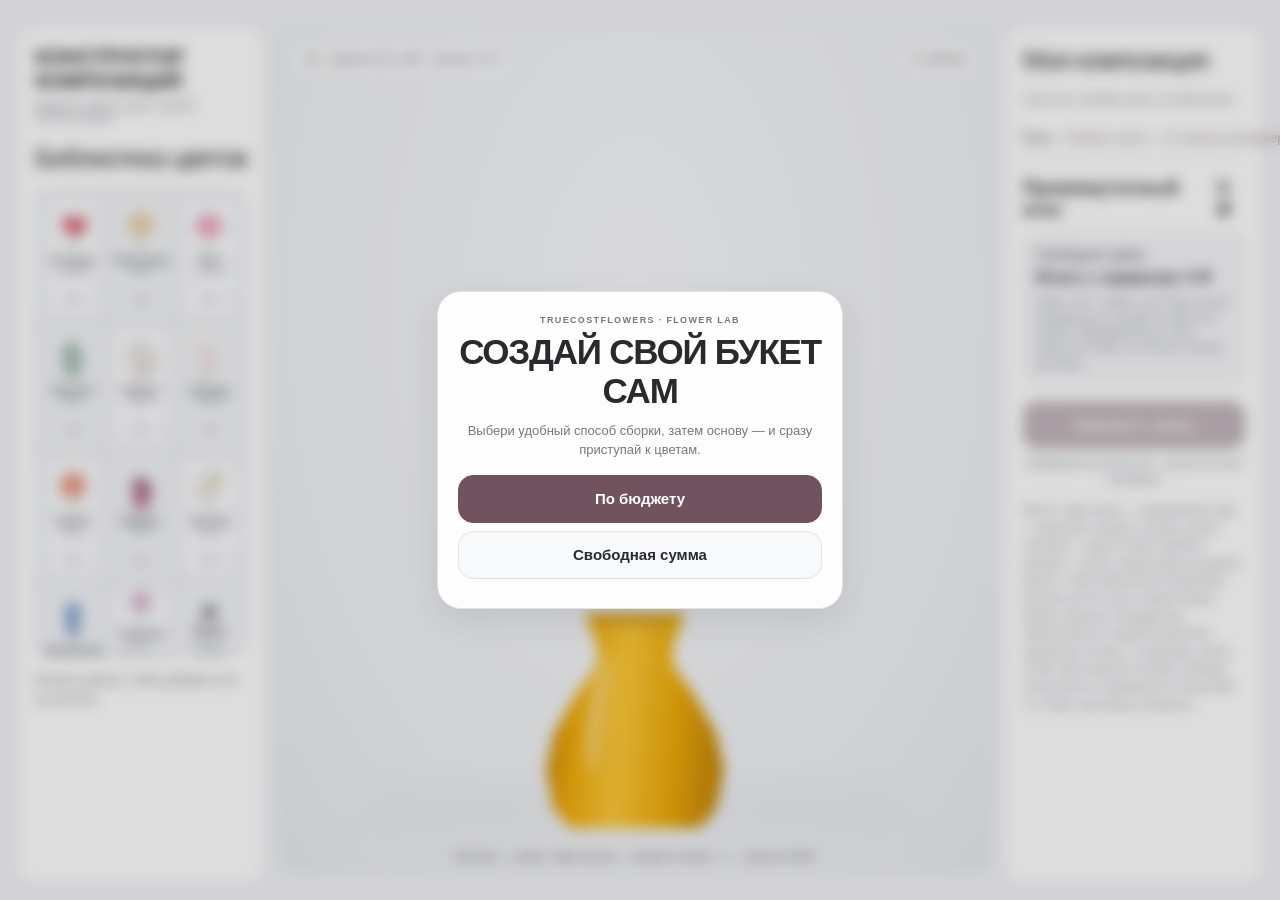
==== commit 7a6b30cd: "RC50 preview: natural rounded floral canopy with gentle tier offsets" ====
--- a/preview-v3.html
+++ b/preview-v3.html
@@ -1,5 +1,5 @@
 <!DOCTYPE html>
-<html lang="ru"><head><meta charset="utf-8"/><meta content="width=device-width,initial-scale=1" name="viewport"/><title>TrueCostFlowers — Конструктор v3.2-rc49</title><style>*{box-sizing:border-box}body{margin:0;background:#eae6df;color:#282725;font-family:Arial,sans-serif}.app{display:grid;grid-template-columns:250px 1fr 260px;min-height:100vh;gap:12px;padding:16px}.panel{background:#f8f6f2;border-radius:18px;padding:18px}h1{font:25px Georgia;margin:0 0 8px}h2{font:19px Georgia;margin:0 0 15px}.sub{font-size:11px;letter-spacing:2px;color:#8c867f;margin-bottom:20px}.catalog{display:grid;grid-template-columns:1fr 1fr;gap:9px}.flower{border:1px solid #ded8cf;border-radius:12px;background:#f0ece6;padding:8px 4px;cursor:pointer;text-align:center}.flower svg{width:76px;height:95px;display:block;margin:auto}.flower span{display:block;font-size:12px}.flower small{font-size:11px;color:#777}.flower:hover{border-color:#a66c78}.stage{position:relative;min-height:650px;overflow:hidden;border-radius:18px;background:radial-gradient(ellipse at 50% 35%,#e5ddd2,#bcb3a7);touch-action:none}.stage:before{content:"";position:absolute;left:12%;right:12%;bottom:50px;height:28px;background:#aba398;border-radius:50%;filter:blur(18px)}#flowersLayer{position:absolute;inset:0;pointer-events:none}.stem{pointer-events:auto;position:absolute;transform-origin:50% 100%;cursor:grab;touch-action:none;user-select:none}.stem.no-stem .stemline{display:none}.stem.no-stem .flowerhead .botanical-stem{display:none!important}.stemline{pointer-events:none}.stemhandle{position:absolute;width:25px;height:25px;border-radius:50%;background:#fff;border:3px solid #d52e74;box-shadow:0 2px 12px #0005;z-index:3;touch-action:none;cursor:ns-resize;display:none;transform:translate(-50%,-50%)}.stem.selected .stemhandle{display:block}.stage.locked .stem:not(.selected){opacity:.3;pointer-events:none}.stem.selected{filter:drop-shadow(0 0 3px #fff) drop-shadow(0 0 10px #ff176b) drop-shadow(0 0 3px #ff176b)}.stage.locked .stem:not(.selected){opacity:.34;pointer-events:none;filter:grayscale(.3)}.stage.locked .stem.selected{z-index:900!important}.editbar{flex-wrap:wrap;justify-content:center}.editbar button.lockon{background:#c52163;color:white}.picker{position:absolute;top:62px;right:10px;z-index:950;width:min(270px,80%);max-height:48%;overflow:auto;background:#fffaf4f5;border-radius:14px;padding:10px;box-shadow:0 5px 24px #0003;display:none}.picker.show{display:block}.pickitem{display:flex;width:100%;align-items:center;gap:10px;text-align:left;margin:5px 0;padding:5px}.pickitem svg{height:42px;width:38px}.pickitem.chosen{border:2px solid #ed2770}.pickhead{display:flex;justify-content:space-between;align-items:center}.stem svg{width:100%;height:100%;overflow:visible;pointer-events:none}.stem .stemline{position:absolute;inset:0}.flowerhead{position:absolute;inset:0;pointer-events:none}.stemhandle{left:50%;top:100%}.stem{transform-origin:center center}.vase{position:absolute;left:50%;bottom:45px;transform:translateX(-50%);width:195px;height:205px;background:linear-gradient(110deg,#77756f,#c6c2b9 23%,#86827a 54%,#d0cbc2 85%,#706c67);box-shadow:inset 6px 0 15px #ffffff55, 0 14px 18px #0003;border-radius:4px 4px 16px 16px;pointer-events:none;z-index:200}.vase:before{content:"";position:absolute;top:-12px;left:0;width:100%;height:24px;border-radius:50%;background:linear-gradient(#4b4843,#b4ada2);border:6px solid #8b867e}.vase:after{content:"";position:absolute;bottom:12px;left:15%;width:70%;height:2px;background:#eee7dc77}.mobiletools{display:none}.editbar{position:absolute;z-index:500;bottom:16px;left:50%;transform:translateX(-50%);display:none;align-items:center;gap:7px;padding:9px;background:#faf8f4f2;border:1px solid #d8d0c6;border-radius:16px;box-shadow:0 5px 25px #0002;white-space:nowrap}.editbar.show{display:flex}.editbar button{font-size:13px;padding:10px 11px;min-height:42px}.editbar .active{background:#3b3836;color:white}.editbar .barlabel{font-size:11px;color:#756e66;max-width:66px;white-space:normal}.stem{z-index:210}.stagehead{position:absolute;top:18px;left:18px;right:18px;display:flex;justify-content:space-between;z-index:220;color:#514c47;font-size:12px}.controls{display:flex;gap:8px;flex-wrap:wrap;margin-top:12px}button{cursor:pointer;border:1px solid #d5cdc4;border-radius:10px;padding:11px 12px;background:#fff;color:#35312e}button.primary{background:#343332;color:#fff;border-color:#343332;width:100%;margin-top:14px}button:disabled{opacity:.4;cursor:default}.item{display:flex;justify-content:space-between;align-items:center;gap:6px;padding:11px 0;border-bottom:1px solid #e4ddd4;font-size:13px}.item button{padding:4px 8px}.total{display:flex;justify-content:space-between;margin-top:20px;font-size:19px;font-weight:bold}.hint{font-size:12px;line-height:1.6;color:#77706a;margin-top:14px}.pill{padding:6px 9px;border-radius:30px;background:#f7f4ef}.bottom{position:absolute;bottom:10px;left:0;right:0;text-align:center;color:#615b55;font-size:11px;z-index:220}@media(max-width:850px){.mobiletools{display:flex;position:absolute;bottom:12px;left:12px;right:12px;z-index:240;align-items:center;justify-content:space-between;gap:5px;background:#f8f6f2e8;border-radius:16px;padding:8px}.mobiletools button{font-size:23px;padding:9px 13px}.mobiletools span{font-size:11px;text-align:center}.bottom{display:none}.stage{min-height:560px}.vase{bottom:88px!important}.app{display:flex;flex-direction:column;padding:10px}.stage{min-height:530px;order:1}.editbar{bottom:12px;max-width:calc(100% - 12px);gap:3px;padding:6px}.editbar button{padding:9px 7px;font-size:12px}.editbar .barlabel{font-size:10px;max-width:55px}.panel.left{order:2}.panel.right{order:3}.catalog{grid-template-columns:repeat(4,1fr)}.flower svg{width:55px;height:70px}.flower span{font-size:10px}.vase{width:145px;height:150px;bottom:40px}}@media(max-width:390px){.catalog{grid-template-columns:repeat(3,1fr)}} 
+<html lang="ru"><head><meta charset="utf-8"/><meta content="width=device-width,initial-scale=1" name="viewport"/><title>TrueCostFlowers — Конструктор v3.2-rc50</title><style>*{box-sizing:border-box}body{margin:0;background:#eae6df;color:#282725;font-family:Arial,sans-serif}.app{display:grid;grid-template-columns:250px 1fr 260px;min-height:100vh;gap:12px;padding:16px}.panel{background:#f8f6f2;border-radius:18px;padding:18px}h1{font:25px Georgia;margin:0 0 8px}h2{font:19px Georgia;margin:0 0 15px}.sub{font-size:11px;letter-spacing:2px;color:#8c867f;margin-bottom:20px}.catalog{display:grid;grid-template-columns:1fr 1fr;gap:9px}.flower{border:1px solid #ded8cf;border-radius:12px;background:#f0ece6;padding:8px 4px;cursor:pointer;text-align:center}.flower svg{width:76px;height:95px;display:block;margin:auto}.flower span{display:block;font-size:12px}.flower small{font-size:11px;color:#777}.flower:hover{border-color:#a66c78}.stage{position:relative;min-height:650px;overflow:hidden;border-radius:18px;background:radial-gradient(ellipse at 50% 35%,#e5ddd2,#bcb3a7);touch-action:none}.stage:before{content:"";position:absolute;left:12%;right:12%;bottom:50px;height:28px;background:#aba398;border-radius:50%;filter:blur(18px)}#flowersLayer{position:absolute;inset:0;pointer-events:none}.stem{pointer-events:auto;position:absolute;transform-origin:50% 100%;cursor:grab;touch-action:none;user-select:none}.stem.no-stem .stemline{display:none}.stem.no-stem .flowerhead .botanical-stem{display:none!important}.stemline{pointer-events:none}.stemhandle{position:absolute;width:25px;height:25px;border-radius:50%;background:#fff;border:3px solid #d52e74;box-shadow:0 2px 12px #0005;z-index:3;touch-action:none;cursor:ns-resize;display:none;transform:translate(-50%,-50%)}.stem.selected .stemhandle{display:block}.stage.locked .stem:not(.selected){opacity:.3;pointer-events:none}.stem.selected{filter:drop-shadow(0 0 3px #fff) drop-shadow(0 0 10px #ff176b) drop-shadow(0 0 3px #ff176b)}.stage.locked .stem:not(.selected){opacity:.34;pointer-events:none;filter:grayscale(.3)}.stage.locked .stem.selected{z-index:900!important}.editbar{flex-wrap:wrap;justify-content:center}.editbar button.lockon{background:#c52163;color:white}.picker{position:absolute;top:62px;right:10px;z-index:950;width:min(270px,80%);max-height:48%;overflow:auto;background:#fffaf4f5;border-radius:14px;padding:10px;box-shadow:0 5px 24px #0003;display:none}.picker.show{display:block}.pickitem{display:flex;width:100%;align-items:center;gap:10px;text-align:left;margin:5px 0;padding:5px}.pickitem svg{height:42px;width:38px}.pickitem.chosen{border:2px solid #ed2770}.pickhead{display:flex;justify-content:space-between;align-items:center}.stem svg{width:100%;height:100%;overflow:visible;pointer-events:none}.stem .stemline{position:absolute;inset:0}.flowerhead{position:absolute;inset:0;pointer-events:none}.stemhandle{left:50%;top:100%}.stem{transform-origin:center center}.vase{position:absolute;left:50%;bottom:45px;transform:translateX(-50%);width:195px;height:205px;background:linear-gradient(110deg,#77756f,#c6c2b9 23%,#86827a 54%,#d0cbc2 85%,#706c67);box-shadow:inset 6px 0 15px #ffffff55, 0 14px 18px #0003;border-radius:4px 4px 16px 16px;pointer-events:none;z-index:200}.vase:before{content:"";position:absolute;top:-12px;left:0;width:100%;height:24px;border-radius:50%;background:linear-gradient(#4b4843,#b4ada2);border:6px solid #8b867e}.vase:after{content:"";position:absolute;bottom:12px;left:15%;width:70%;height:2px;background:#eee7dc77}.mobiletools{display:none}.editbar{position:absolute;z-index:500;bottom:16px;left:50%;transform:translateX(-50%);display:none;align-items:center;gap:7px;padding:9px;background:#faf8f4f2;border:1px solid #d8d0c6;border-radius:16px;box-shadow:0 5px 25px #0002;white-space:nowrap}.editbar.show{display:flex}.editbar button{font-size:13px;padding:10px 11px;min-height:42px}.editbar .active{background:#3b3836;color:white}.editbar .barlabel{font-size:11px;color:#756e66;max-width:66px;white-space:normal}.stem{z-index:210}.stagehead{position:absolute;top:18px;left:18px;right:18px;display:flex;justify-content:space-between;z-index:220;color:#514c47;font-size:12px}.controls{display:flex;gap:8px;flex-wrap:wrap;margin-top:12px}button{cursor:pointer;border:1px solid #d5cdc4;border-radius:10px;padding:11px 12px;background:#fff;color:#35312e}button.primary{background:#343332;color:#fff;border-color:#343332;width:100%;margin-top:14px}button:disabled{opacity:.4;cursor:default}.item{display:flex;justify-content:space-between;align-items:center;gap:6px;padding:11px 0;border-bottom:1px solid #e4ddd4;font-size:13px}.item button{padding:4px 8px}.total{display:flex;justify-content:space-between;margin-top:20px;font-size:19px;font-weight:bold}.hint{font-size:12px;line-height:1.6;color:#77706a;margin-top:14px}.pill{padding:6px 9px;border-radius:30px;background:#f7f4ef}.bottom{position:absolute;bottom:10px;left:0;right:0;text-align:center;color:#615b55;font-size:11px;z-index:220}@media(max-width:850px){.mobiletools{display:flex;position:absolute;bottom:12px;left:12px;right:12px;z-index:240;align-items:center;justify-content:space-between;gap:5px;background:#f8f6f2e8;border-radius:16px;padding:8px}.mobiletools button{font-size:23px;padding:9px 13px}.mobiletools span{font-size:11px;text-align:center}.bottom{display:none}.stage{min-height:560px}.vase{bottom:88px!important}.app{display:flex;flex-direction:column;padding:10px}.stage{min-height:530px;order:1}.editbar{bottom:12px;max-width:calc(100% - 12px);gap:3px;padding:6px}.editbar button{padding:9px 7px;font-size:12px}.editbar .barlabel{font-size:10px;max-width:55px}.panel.left{order:2}.panel.right{order:3}.catalog{grid-template-columns:repeat(4,1fr)}.flower svg{width:55px;height:70px}.flower span{font-size:10px}.vase{width:145px;height:150px;bottom:40px}}@media(max-width:390px){.catalog{grid-template-columns:repeat(3,1fr)}} 
 /* v0.8: precise selection and minimal mobile toolbar */
 .stem{pointer-events:none!important;overflow:visible}.flowerhead{pointer-events:none}.flowerhead svg{pointer-events:none}.flowerhead svg *{pointer-events:visiblePainted;cursor:grab}.stemhandle{pointer-events:auto!important;width:21px;height:21px;background:#f7f5f0;border:1px solid #77716c;color:#5d5752;font-size:12px;line-height:19px;text-align:center;box-shadow:0 1px 5px #0002}.stem.selected{filter:drop-shadow(0 0 1px #fff) drop-shadow(0 0 2px #777)!important}.stage.locked .stem:not(.selected){opacity:.55;filter:grayscale(.1);pointer-events:none}.stage.locked .stem:not(.selected) svg *{pointer-events:none!important}.stage.locked .stem.selected{z-index:900!important}.stem.no-stem .stemhandle{display:none!important}.editbar{border-radius:40px!important;flex-wrap:nowrap!important;padding:4px 6px!important;gap:2px!important;max-width:calc(100% - 12px);box-shadow:0 2px 12px #0002}.editbar button{border-radius:22px;padding:8px 9px!important;font-size:12px!important;min-height:35px!important}.editbar button.lockon{background:#5b5752;color:white}.stem.selected .flowerhead svg *{stroke:#89837d;stroke-width:1.1}.picker{z-index:999}
 @media(max-width:850px){.editbar{bottom:12px!important}.stage{overflow:hidden}.editbar button{font-size:11px!important;padding:8px 7px!important}}
@@ -910,7 +910,7 @@
   <button type="button" data-hydrangea-tone="mix">Микс</button>
  </div>
 </div>
-<div class="catalog" id="catalog"><button class="flower" data-i="0" type="button"><svg viewbox="0 0 100 120" xmlns="http://www.w3.org/2000/svg"><path d="M50 108 Q48 69 51 42" fill="none" stroke="#56754c" stroke-linecap="round" stroke-linejoin="round" stroke-width="3"></path><path d="M51 66 C19 45 15 19 35 17 Q46 15 52 29 Q67 6 83 22 C95 46 70 65 51 66Z" fill="#d94462" stroke="#ad3955" stroke-linecap="round" stroke-linejoin="round" stroke-width="1.4"></path><path d="M53 53 Q58 35 68 17" fill="none" stroke="#edc663" stroke-linecap="round" stroke-linejoin="round" stroke-width="5"></path><path d="M51 50 Q58 34 66 20" fill="none" stroke="#f7e5a1" stroke-linecap="round" stroke-linejoin="round" stroke-width="1.5"></path></svg><span>Антуриум</span><small>1,200 ₽</small></button><button class="flower" data-i="1" type="button"><svg viewbox="0 0 100 120" xmlns="http://www.w3.org/2000/svg"><path d="M50 108 L50 54" fill="none" stroke="#6d8655" stroke-linecap="round" stroke-linejoin="round" stroke-width="3"></path><ellipse cx="54.75908000120674" cy="61.005555422518896" fill="#f1d6aa" rx="6.75" ry="7.8" stroke="#c9ad8a77" stroke-width=".7" transform="rotate(30 54.75908000120674 61.005555422518896)"></ellipse><ellipse cx="49.75575200222227" cy="61.35907316694959" fill="#f1d6aa" rx="6.75" ry="7.8" stroke="#c9ad8a77" stroke-width=".7" transform="rotate(40.285714285714285 49.75575200222227 61.35907316694959)"></ellipse><ellipse cx="44.7602743348543" cy="60.92967025708238" fill="#f1d6aa" rx="6.75" ry="7.8" stroke="#c9ad8a77" stroke-width=".7" transform="rotate(50.57142857142857 44.7602743348543 60.92967025708238)"></ellipse><ellipse cx="39.93320576162475" cy="59.731148055754254" fill="#f1d6aa" rx="6.75" ry="7.8" stroke="#c9ad8a77" stroke-width=".7" transform="rotate(60.85714285714286 39.93320576162475 59.731148055754254)"></ellipse><ellipse cx="35.42969223820246" cy="57.802028052663275" fill="#f1d6aa" rx="6.75" ry="7.8" stroke="#c9ad8a77" stroke-width=".7" transform="rotate(71.14285714285714 35.42969223820246 57.802028052663275)"></ellipse><ellipse cx="31.394480394733517" cy="55.20431375199401" fill="#f1d6aa" rx="6.75" ry="7.8" stroke="#c9ad8a77" stroke-width=".7" transform="rotate(81.42857142857143 31.394480394733517 55.20431375199401)"></ellipse><ellipse cx="27.95726526005036" cy="52.0214978287764" fill="#f1d6aa" rx="6.75" ry="7.8" stroke="#c9ad8a77" stroke-width=".7" transform="rotate(91.71428571428572 27.95726526005036 52.0214978287764)"></ellipse><ellipse cx="25.228521756731734" cy="48.35587860561233" fill="#f1d6aa" rx="6.75" ry="7.8" stroke="#c9ad8a77" stroke-width=".7" transform="rotate(102 25.228521756731734 48.35587860561233)"></ellipse><ellipse cx="23.295953946191943" cy="44.32527210041585" fill="#f1d6aa" rx="6.75" ry="7.8" stroke="#c9ad8a77" stroke-width=".7" transform="rotate(112.28571428571429 23.295953946191943 44.32527210041585)"></ellipse><ellipse cx="22.221676147983825" cy="40.059225322658044" fill="#f1d6aa" rx="6.75" ry="7.8" stroke="#c9ad8a77" stroke-width=".7" transform="rotate(122.57142857142857 22.221676147983825 40.059225322658044)"></ellipse><ellipse cx="22.0402165344605" cy="35.69485252589103" fill="#f1d6aa" rx="6.75" ry="7.8" stroke="#c9ad8a77" stroke-width=".7" transform="rotate(132.85714285714286 22.0402165344605 35.69485252589103)"></ellipse><ellipse cx="22.75740736690608" cy="31.3724282428208" fill="#f1d6aa" rx="6.75" ry="7.8" stroke="#c9ad8a77" stroke-width=".7" transform="rotate(143.14285714285714 22.75740736690608 31.3724282428208)"></ellipse><ellipse cx="24.350197541859185" cy="27.230878746407758" fill="#f1d6aa" rx="6.75" ry="7.8" stroke="#c9ad8a77" stroke-width=".7" transform="rotate(153.42857142857144 24.350197541859185 27.230878746407758)"></ellipse><ellipse cx="26.76739347254469" cy="23.40331684514492" fill="#f1d6aa" rx="6.75" ry="7.8" stroke="#c9ad8a77" stroke-width=".7" transform="rotate(163.71428571428572 26.76739347254469 23.40331684514492)"></ellipse><ellipse cx="29.931304492874936" cy="20.012763527867296" fill="#f1d6aa" rx="6.75" ry="7.8" stroke="#c9ad8a77" stroke-width=".7" transform="rotate(174 29.931304492874936 20.012763527867296)"></ellipse><ellipse cx="33.74023989938185" cy="17.168193967948735" fill="#f1d6aa" rx="6.75" ry="7.8" stroke="#c9ad8a77" stroke-width=".7" transform="rotate(184.28571428571428 33.74023989938185 17.168193967948735)"></ellipse><ellipse cx="38.0717773740978" cy="14.961034971564661" fill="#f1d6aa" rx="6.75" ry="7.8" stroke="#c9ad8a77" stroke-width=".7" transform="rotate(194.57142857142858 38.0717773740978 14.961034971564661)"></ellipse><ellipse cx="42.786697738584515" cy="13.46222644491533" fill="#f1d6aa" rx="6.75" ry="7.8" stroke="#c9ad8a77" stroke-width=".7" transform="rotate(204.85714285714286 42.786697738584515 13.46222644491533)"></ellipse><ellipse cx="47.733459572878" cy="12.719941327271005" fill="#f1d6aa" rx="6.75" ry="7.8" stroke="#c9ad8a77" stroke-width=".7" transform="rotate(215.14285714285714 47.733459572878 12.719941327271005)"></ellipse><ellipse cx="52.75306988141485" cy="12.75803727306701" fill="#f1d6aa" rx="6.75" ry="7.8" stroke="#c9ad8a77" stroke-width=".7" transform="rotate(225.42857142857142 52.75306988141485 12.75803727306701)"></ellipse><ellipse cx="57.68419425872959" cy="13.575289847260017" fill="#f1d6aa" rx="6.75" ry="7.8" stroke="#c9ad8a77" stroke-width=".7" transform="rotate(235.71428571428572 57.68419425872959 13.575289847260017)"></ellipse><ellipse cx="62.36834230999267" cy="15.145431879677794" fill="#f1d6aa" rx="6.75" ry="7.8" stroke="#c9ad8a77" stroke-width=".7" transform="rotate(246 62.36834230999267 15.145431879677794)"></ellipse><ellipse cx="66.65496166270661" cy="17.417997713481267" fill="#f1d6aa" rx="6.75" ry="7.8" stroke="#c9ad8a77" stroke-width=".7" transform="rotate(256.2857142857143 66.65496166270661 17.417997713481267)"></ellipse><ellipse cx="70.4062768438331" cy="20.319945212898624" fill="#f1d6aa" rx="6.75" ry="7.8" stroke="#c9ad8a77" stroke-width=".7" transform="rotate(266.57142857142856 70.4062768438331 20.319945212898624)"></ellipse><ellipse cx="73.50171749685825" cy="23.7580033975682" fill="#f1d6aa" rx="6.75" ry="7.8" stroke="#c9ad8a77" stroke-width=".7" transform="rotate(276.8571428571429 73.50171749685825 23.7580033975682)"></ellipse><ellipse cx="75.84179361225682" cy="27.62167024859103" fill="#f1d6aa" rx="6.75" ry="7.8" stroke="#c9ad8a77" stroke-width=".7" transform="rotate(287.14285714285717 75.84179361225682 27.62167024859103)"></ellipse><ellipse cx="77.35129321825883" cy="31.786764334339566" fill="#f1d6aa" rx="6.75" ry="7.8" stroke="#c9ad8a77" stroke-width=".7" transform="rotate(297.42857142857144 77.35129321825883 31.786764334339566)"></ellipse><ellipse cx="77.98169975550701" cy="36.11941610384702" fill="#f1d6aa" rx="6.75" ry="7.8" stroke="#c9ad8a77" stroke-width=".7" transform="rotate(307.7142857142857 77.98169975550701 36.11941610384702)"></ellipse><ellipse cx="77.71275143919392" cy="40.48037056432368" fill="#f1d6aa" rx="6.75" ry="7.8" stroke="#c9ad8a77" stroke-width=".7" transform="rotate(318 77.71275143919392 40.48037056432368)"></ellipse><ellipse cx="76.55309248949732" cy="44.72946305120453" fill="#f1d6aa" rx="6.75" ry="7.8" stroke="#c9ad8a77" stroke-width=".7" transform="rotate(328.2857142857143 76.55309248949732 44.72946305120453)"></ellipse><ellipse cx="74.53999529923098" cy="48.730124235796296" fill="#f1d6aa" rx="6.75" ry="7.8" stroke="#c9ad8a77" stroke-width=".7" transform="rotate(338.57142857142856 74.53999529923098 48.730124235796296)"></ellipse><ellipse cx="71.73816246847198" cy="52.35376957587119" fill="#f1d6aa" rx="6.75" ry="7.8" stroke="#c9ad8a77" stroke-width=".7" transform="rotate(348.85714285714283 71.73816246847198 52.35376957587119)"></ellipse><ellipse cx="68.23764720975664" cy="55.483932128653905" fill="#f1d6aa" rx="6.75" ry="7.8" stroke="#c9ad8a77" stroke-width=".7" transform="rotate(359.14285714285717 68.23764720975664 55.483932128653905)"></ellipse><ellipse cx="64.15095896373361" cy="58.020005894191655" fill="#f1d6aa" rx="6.75" ry="7.8" stroke="#c9ad8a77" stroke-width=".7" transform="rotate(369.42857142857144 64.15095896373361 58.020005894191655)"></ellipse><ellipse cx="59.60944725316836" cy="59.880479374971635" fill="#f1d6aa" rx="6.75" ry="7.8" stroke="#c9ad8a77" stroke-width=".7" transform="rotate(379.7142857142857 59.60944725316836 59.880479374971635)"></ellipse><ellipse cx="59.75928679659835" cy="54.54115741713573" fill="#f1d6aa" rx="6.5" ry="7.8" stroke="#c9ad8a77" stroke-width=".7" transform="rotate(30 59.75928679659835 54.54115741713573)"></ellipse><ellipse cx="55.02807842152486" cy="55.99069566101298" fill="#f1d6aa" rx="6.5" ry="7.8" stroke="#c9ad8a77" stroke-width=".7" transform="rotate(42.85714285714286 55.02807842152486 55.99069566101298)"></ellipse><ellipse cx="50.04474119896907" cy="56.48796112620788" fill="#f1d6aa" rx="6.5" ry="7.8" stroke="#c9ad8a77" stroke-width=".7" transform="rotate(55.714285714285715 50.04474119896907 56.48796112620788)"></ellipse><ellipse cx="45.059160465874" cy="56.00801884589579" fill="#f1d6aa" rx="6.5" ry="7.8" stroke="#c9ad8a77" stroke-width=".7" transform="rotate(68.57142857142857 45.059160465874 56.00801884589579)"></ellipse><ellipse cx="40.32133405816917" cy="54.574935130076" fill="#f1d6aa" rx="6.5" ry="7.8" stroke="#c9ad8a77" stroke-width=".7" transform="rotate(81.42857142857143 40.32133405816917 54.574935130076)"></ellipse><ellipse cx="36.0688363753771" cy="52.26057078029616" fill="#f1d6aa" rx="6.5" ry="7.8" stroke="#c9ad8a77" stroke-width=".7" transform="rotate(94.28571428571429 36.0688363753771 52.26057078029616)"></ellipse><ellipse cx="32.51490540819688" cy="49.180977688998176" fill="#f1d6aa" rx="6.5" ry="7.8" stroke="#c9ad8a77" stroke-width=".7" transform="rotate(107.14285714285714 32.51490540819688 49.180977688998176)"></ellipse><ellipse cx="29.83775009524629" cy="45.490579513040565" fill="#f1d6aa" rx="6.5" ry="7.8" stroke="#c9ad8a77" stroke-width=".7" transform="rotate(120 29.83775009524629 45.490579513040565)"></ellipse><ellipse cx="28.1716141827437" cy="41.37442822672663" fill="#f1d6aa" rx="6.5" ry="7.8" stroke="#c9ad8a77" stroke-width=".7" transform="rotate(132.85714285714286 28.1716141827437 41.37442822672663)"></ellipse><ellipse cx="27.600044682519684" cy="37.038924843103096" fill="#f1d6aa" rx="6.5" ry="7.8" stroke="#c9ad8a77" stroke-width=".7" transform="rotate(145.71428571428572 27.600044682519684 37.038924843103096)"></ellipse><ellipse cx="28.151702475981853" cy="32.70146960531038" fill="#f1d6aa" rx="6.5" ry="7.8" stroke="#c9ad8a77" stroke-width=".7" transform="rotate(158.57142857142858 28.151702475981853 32.70146960531038)"></ellipse><ellipse cx="29.798925137843675" cy="28.57956063060719" fill="#f1d6aa" rx="6.5" ry="7.8" stroke="#c9ad8a77" stroke-width=".7" transform="rotate(171.42857142857142 29.798925137843675 28.57956063060719)"></ellipse><ellipse cx="32.45911404563659" cy="24.879887646578076" fill="#f1d6aa" rx="6.5" ry="7.8" stroke="#c9ad8a77" stroke-width=".7" transform="rotate(184.28571428571428 32.45911404563659 24.879887646578076)"></ellipse><ellipse cx="35.99887621954234" cy="21.78796770513128" fill="#f1d6aa" rx="6.5" ry="7.8" stroke="#c9ad8a77" stroke-width=".7" transform="rotate(197.14285714285714 35.99887621954234 21.78796770513128)"></ellipse><ellipse cx="40.24071320340165" cy="19.45884258286427" fill="#f1d6aa" rx="6.5" ry="7.8" stroke="#c9ad8a77" stroke-width=".7" transform="rotate(210 40.24071320340165 19.45884258286427)"></ellipse><ellipse cx="44.97192157847512" cy="18.00930433898702" fill="#f1d6aa" rx="6.5" ry="7.8" stroke="#c9ad8a77" stroke-width=".7" transform="rotate(222.85714285714286 44.97192157847512 18.00930433898702)"></ellipse><ellipse cx="49.95525880103092" cy="17.512038873792125" fill="#f1d6aa" rx="6.5" ry="7.8" stroke="#c9ad8a77" stroke-width=".7" transform="rotate(235.71428571428572 49.95525880103092 17.512038873792125)"></ellipse><ellipse cx="54.94083953412602" cy="17.991981154104217" fill="#f1d6aa" rx="6.5" ry="7.8" stroke="#c9ad8a77" stroke-width=".7" transform="rotate(248.57142857142858 54.94083953412602 17.991981154104217)"></ellipse><ellipse cx="59.67866594183083" cy="19.425064869924004" fill="#f1d6aa" rx="6.5" ry="7.8" stroke="#c9ad8a77" stroke-width=".7" transform="rotate(261.42857142857144 59.67866594183083 19.425064869924004)"></ellipse><ellipse cx="63.9311636246229" cy="21.73942921970383" fill="#f1d6aa" rx="6.5" ry="7.8" stroke="#c9ad8a77" stroke-width=".7" transform="rotate(274.2857142857143 63.9311636246229 21.73942921970383)"></ellipse><ellipse cx="67.48509459180312" cy="24.819022311001824" fill="#f1d6aa" rx="6.5" ry="7.8" stroke="#c9ad8a77" stroke-width=".7" transform="rotate(287.14285714285717 67.48509459180312 24.819022311001824)"></ellipse><ellipse cx="70.16224990475371" cy="28.50942048695943" fill="#f1d6aa" rx="6.5" ry="7.8" stroke="#c9ad8a77" stroke-width=".7" transform="rotate(300 70.16224990475371 28.50942048695943)"></ellipse><ellipse cx="71.82838581725629" cy="32.62557177327335" fill="#f1d6aa" rx="6.5" ry="7.8" stroke="#c9ad8a77" stroke-width=".7" transform="rotate(312.85714285714283 71.82838581725629 32.62557177327335)"></ellipse><ellipse cx="72.39995531748032" cy="36.961075156896904" fill="#f1d6aa" rx="6.5" ry="7.8" stroke="#c9ad8a77" stroke-width=".7" transform="rotate(325.7142857142857 72.39995531748032 36.961075156896904)"></ellipse><ellipse cx="71.84829752401815" cy="41.29853039468962" fill="#f1d6aa" rx="6.5" ry="7.8" stroke="#c9ad8a77" stroke-width=".7" transform="rotate(338.57142857142856 71.84829752401815 41.29853039468962)"></ellipse><ellipse cx="70.20107486215632" cy="45.42043936939282" fill="#f1d6aa" rx="6.5" ry="7.8" stroke="#c9ad8a77" stroke-width=".7" transform="rotate(351.42857142857144 70.20107486215632 45.42043936939282)"></ellipse><ellipse cx="67.5408859543634" cy="49.12011235342193" fill="#f1d6aa" rx="6.5" ry="7.8" stroke="#c9ad8a77" stroke-width=".7" transform="rotate(364.2857142857143 67.5408859543634 49.12011235342193)"></ellipse><ellipse cx="64.00112378045768" cy="52.212032294868706" fill="#f1d6aa" rx="6.5" ry="7.8" stroke="#c9ad8a77" stroke-width=".7" transform="rotate(377.14285714285717 64.00112378045768 52.212032294868706)"></ellipse><ellipse cx="61.21337547413397" cy="47.88370384149408" fill="#f1d6aa" rx="6.25" ry="7.8" stroke="#c9ad8a77" stroke-width=".7" transform="rotate(30 61.21337547413397 47.88370384149408)"></ellipse><ellipse cx="57.027808130776734" cy="50.27569580310548" fill="#f1d6aa" rx="6.25" ry="7.8" stroke="#c9ad8a77" stroke-width=".7" transform="rotate(47.14285714285714 57.027808130776734 50.27569580310548)"></ellipse><ellipse cx="52.21778919397199" cy="51.48808393317951" fill="#f1d6aa" rx="6.25" ry="7.8" stroke="#c9ad8a77" stroke-width=".7" transform="rotate(64.28571428571428 52.21778919397199 51.48808393317951)"></ellipse><ellipse cx="47.21070995467525" cy="51.41314222588143" fill="#f1d6aa" rx="6.25" ry="7.8" stroke="#c9ad8a77" stroke-width=".7" transform="rotate(81.42857142857143 47.21070995467525 51.41314222588143)"></ellipse><ellipse cx="42.45147137650337" cy="50.057529580780916" fill="#f1d6aa" rx="6.25" ry="7.8" stroke="#c9ad8a77" stroke-width=".7" transform="rotate(98.57142857142857 42.45147137650337 50.057529580780916)"></ellipse><ellipse cx="38.36295269270141" cy="47.541698130403276" fill="#f1d6aa" rx="6.25" ry="7.8" stroke="#c9ad8a77" stroke-width=".7" transform="rotate(115.71428571428571 38.36295269270141 47.541698130403276)"></ellipse><ellipse cx="35.308436730493895" cy="44.089190539659036" fill="#f1d6aa" rx="6.25" ry="7.8" stroke="#c9ad8a77" stroke-width=".7" transform="rotate(132.85714285714286 35.308436730493895 44.089190539659036)"></ellipse><ellipse cx="33.55933063764547" cy="40.006777259065814" fill="#f1d6aa" rx="6.25" ry="7.8" stroke="#c9ad8a77" stroke-width=".7" transform="rotate(150 33.55933063764547 40.006777259065814)"></ellipse><ellipse cx="33.271050166331406" cy="35.65719862397993" fill="#f1d6aa" rx="6.25" ry="7.8" stroke="#c9ad8a77" stroke-width=".7" transform="rotate(167.14285714285714 33.271050166331406 35.65719862397993)"></ellipse><ellipse cx="34.46921030152593" cy="31.426933783940214" fill="#f1d6aa" rx="6.25" ry="7.8" stroke="#c9ad8a77" stroke-width=".7" transform="rotate(184.28571428571428 34.46921030152593 31.426933783940214)"></ellipse><ellipse cx="37.047349257177885" cy="27.691860334195667" fill="#f1d6aa" rx="6.25" ry="7.8" stroke="#c9ad8a77" stroke-width=".7" transform="rotate(201.42857142857142 37.047349257177885 27.691860334195667)"></ellipse><ellipse cx="40.776388073101124" cy="24.783855941855954" fill="#f1d6aa" rx="6.25" ry="7.8" stroke="#c9ad8a77" stroke-width=".7" transform="rotate(218.57142857142858 40.776388073101124 24.783855941855954)"></ellipse><ellipse cx="45.324985285883585" cy="22.96130955874753" fill="#f1d6aa" rx="6.25" ry="7.8" stroke="#c9ad8a77" stroke-width=".7" transform="rotate(235.71428571428572 45.324985285883585 22.96130955874753)"></ellipse><ellipse cx="50.28897807197944" cy="22.386162429122656" fill="#f1d6aa" rx="6.25" ry="7.8" stroke="#c9ad8a77" stroke-width=".7" transform="rotate(252.85714285714286 50.28897807197944 22.386162429122656)"></ellipse><ellipse cx="55.22729388822054" cy="23.109518899440104" fill="#f1d6aa" rx="6.25" ry="7.8" stroke="#c9ad8a77" stroke-width=".7" transform="rotate(270 55.22729388822054 23.109518899440104)"></ellipse><ellipse cx="59.70114170289186" cy="25.067105572914585" fill="#f1d6aa" rx="6.25" ry="7.8" stroke="#c9ad8a77" stroke-width=".7" transform="rotate(287.14285714285717 59.70114170289186 25.067105572914585)"></ellipse><ellipse cx="63.313000504502085" cy="28.084982282880276" fill="#f1d6aa" rx="6.25" ry="7.8" stroke="#c9ad8a77" stroke-width=".7" transform="rotate(304.2857142857143 63.313000504502085 28.084982282880276)"></ellipse><ellipse cx="65.74194078814686" cy="31.894997439922914" fill="#f1d6aa" rx="6.25" ry="7.8" stroke="#c9ad8a77" stroke-width=".7" transform="rotate(321.42857142857144 65.74194078814686 31.894997439922914)"></ellipse><ellipse cx="66.77214055039549" cy="36.15861447736313" fill="#f1d6aa" rx="6.25" ry="7.8" stroke="#c9ad8a77" stroke-width=".7" transform="rotate(338.57142857142856 66.77214055039549 36.15861447736313)"></ellipse><ellipse cx="66.312062021415" cy="40.49699231084918" fill="#f1d6aa" rx="6.25" ry="7.8" stroke="#c9ad8a77" stroke-width=".7" transform="rotate(355.7142857142857 66.312062021415 40.49699231084918)"></ellipse><ellipse cx="64.40258519752666" cy="44.5246470312183" fill="#f1d6aa" rx="6.25" ry="7.8" stroke="#c9ad8a77" stroke-width=".7" transform="rotate(372.85714285714283 64.40258519752666 44.5246470312183)"></ellipse><ellipse cx="59.48925724335026" cy="42.17587831254109" fill="#f1d6aa" rx="6" ry="7.8" stroke="#c9ad8a77" stroke-width=".7" transform="rotate(30 59.48925724335026 42.17587831254109)"></ellipse><ellipse cx="55.96822715409473" cy="45.245299163998894" fill="#f1d6aa" rx="6" ry="7.8" stroke="#c9ad8a77" stroke-width=".7" transform="rotate(55.714285714285715 55.96822715409473 45.245299163998894)"></ellipse><ellipse cx="51.26511648146815" cy="46.68163739406861" fill="#f1d6aa" rx="6" ry="7.8" stroke="#c9ad8a77" stroke-width=".7" transform="rotate(81.42857142857143 51.26511648146815 46.68163739406861)"></ellipse><ellipse cx="46.311433974051376" cy="46.20040860075255" fill="#f1d6aa" rx="6" ry="7.8" stroke="#c9ad8a77" stroke-width=".7" transform="rotate(107.14285714285714 46.311433974051376 46.20040860075255)"></ellipse><ellipse cx="42.08831720536733" cy="43.896926048450794" fill="#f1d6aa" rx="6" ry="7.8" stroke="#c9ad8a77" stroke-width=".7" transform="rotate(132.85714285714286 42.08831720536733 43.896926048450794)"></ellipse><ellipse cx="39.43220624458214" cy="40.22742270700629" fill="#f1d6aa" rx="6" ry="7.8" stroke="#c9ad8a77" stroke-width=".7" transform="rotate(158.57142857142858 39.43220624458214 40.22742270700629)"></ellipse><ellipse cx="38.8691764425425" cy="35.91868871669724" fill="#f1d6aa" rx="6" ry="7.8" stroke="#c9ad8a77" stroke-width=".7" transform="rotate(184.28571428571428 38.8691764425425 35.91868871669724)"></ellipse><ellipse cx="40.51074275664974" cy="31.824121687458913" fill="#f1d6aa" rx="6" ry="7.8" stroke="#c9ad8a77" stroke-width=".7" transform="rotate(210 40.51074275664974 31.824121687458913)"></ellipse><ellipse cx="44.03177284590527" cy="28.7547008360011" fill="#f1d6aa" rx="6" ry="7.8" stroke="#c9ad8a77" stroke-width=".7" transform="rotate(235.71428571428572 44.03177284590527 28.7547008360011)"></ellipse><ellipse cx="48.73488351853185" cy="27.31836260593139" fill="#f1d6aa" rx="6" ry="7.8" stroke="#c9ad8a77" stroke-width=".7" transform="rotate(261.42857142857144 48.73488351853185 27.31836260593139)"></ellipse><ellipse cx="53.68856602594863" cy="27.799591399247454" fill="#f1d6aa" rx="6" ry="7.8" stroke="#c9ad8a77" stroke-width=".7" transform="rotate(287.14285714285717 53.68856602594863 27.799591399247454)"></ellipse><ellipse cx="57.911682794632654" cy="30.10307395154919" fill="#f1d6aa" rx="6" ry="7.8" stroke="#c9ad8a77" stroke-width=".7" transform="rotate(312.85714285714283 57.911682794632654 30.10307395154919)"></ellipse><ellipse cx="60.56779375541786" cy="33.77257729299371" fill="#f1d6aa" rx="6" ry="7.8" stroke="#c9ad8a77" stroke-width=".7" transform="rotate(338.57142857142856 60.56779375541786 33.77257729299371)"></ellipse><ellipse cx="61.1308235574575" cy="38.08131128330276" fill="#f1d6aa" rx="6" ry="7.8" stroke="#c9ad8a77" stroke-width=".7" transform="rotate(364.2857142857143 61.1308235574575 38.08131128330276)"></ellipse><ellipse cx="55.38191045454032" cy="38.34640471980436" fill="#f1d6aa" rx="5.75" ry="7.8" stroke="#c9ad8a77" stroke-width=".7" transform="rotate(30 55.38191045454032 38.34640471980436)"></ellipse><ellipse cx="52.145610423053135" cy="41.50020952736208" fill="#f1d6aa" rx="5.75" ry="7.8" stroke="#c9ad8a77" stroke-width=".7" transform="rotate(81.42857142857143 52.145610423053135 41.50020952736208)"></ellipse><ellipse cx="47.29362198053055" cy="41.26526477327118" fill="#f1d6aa" rx="5.75" ry="7.8" stroke="#c9ad8a77" stroke-width=".7" transform="rotate(132.85714285714286 47.29362198053055 41.26526477327118)"></ellipse><ellipse cx="44.479591386719186" cy="37.81848864936168" fill="#f1d6aa" rx="5.75" ry="7.8" stroke="#c9ad8a77" stroke-width=".7" transform="rotate(184.28571428571428 44.479591386719186 37.81848864936168)"></ellipse><ellipse cx="45.82254107452205" cy="33.7553738783571" fill="#f1d6aa" rx="5.75" ry="7.8" stroke="#c9ad8a77" stroke-width=".7" transform="rotate(235.71428571428572 45.82254107452205 33.7553738783571)"></ellipse><ellipse cx="50.31120253784232" cy="32.13552875526071" fill="#f1d6aa" rx="5.75" ry="7.8" stroke="#c9ad8a77" stroke-width=".7" transform="rotate(287.14285714285717 50.31120253784232 32.13552875526071)"></ellipse><ellipse cx="54.56552214279244" cy="34.17872969658289" fill="#f1d6aa" rx="5.75" ry="7.8" stroke="#c9ad8a77" stroke-width=".7" transform="rotate(338.57142857142856 54.56552214279244 34.17872969658289)"></ellipse><path d="M45 35 Q49 27 55 34 Q57 40 49 43 Q45 41 45 35" fill="none" stroke="#ae906a" stroke-linecap="round" stroke-linejoin="round" stroke-width="1.5"></path></svg><span>Ранункулюс</span><small>520 ₽</small></button><button class="flower" data-i="2" type="button"><svg viewbox="0 0 100 120" xmlns="http://www.w3.org/2000/svg"><path d="M50 108 Q47 82 51 57" fill="none" stroke="#718956" stroke-linecap="round" stroke-linejoin="round" stroke-width="3"></path><ellipse cx="55.25616049023299" cy="57.797194046758264" fill="#f2a9c2" rx="10" ry="16" stroke="#c46f8a55" stroke-width=".7" transform="rotate(45 55.25616049023299 57.797194046758264)"></ellipse><ellipse cx="41.76138261067396" cy="57.13164049344667" fill="#f2a9c2" rx="10" ry="16" stroke="#c46f8a55" stroke-width=".7" transform="rotate(77.72727272727272 41.76138261067396 57.13164049344667)"></ellipse><ellipse cx="30.882307540937155" cy="51.026912129853194" fill="#f2a9c2" rx="10" ry="16" stroke="#c46f8a55" stroke-width=".7" transform="rotate(110.45454545454545 30.882307540937155 51.026912129853194)"></ellipse><ellipse cx="26.072964747792724" cy="41.421217077469336" fill="#f2a9c2" rx="10" ry="16" stroke="#c46f8a55" stroke-width=".7" transform="rotate(143.1818181818182 26.072964747792724 41.421217077469336)"></ellipse><ellipse cx="28.860286586871684" cy="31.36429564482898" fill="#f2a9c2" rx="10" ry="16" stroke="#c46f8a55" stroke-width=".7" transform="rotate(175.9090909090909 28.860286586871684 31.36429564482898)"></ellipse><ellipse cx="38.35931806854146" cy="24.049149327984196" fill="#f2a9c2" rx="10" ry="16" stroke="#c46f8a55" stroke-width=".7" transform="rotate(208.63636363636363 38.35931806854146 24.049149327984196)"></ellipse><ellipse cx="51.55418381432113" cy="21.79828539617918" fill="#f2a9c2" rx="10" ry="16" stroke="#c46f8a55" stroke-width=".7" transform="rotate(241.36363636363637 51.55418381432113 21.79828539617918)"></ellipse><ellipse cx="64.25560718039193" cy="25.326337243917468" fill="#f2a9c2" rx="10" ry="16" stroke="#c46f8a55" stroke-width=".7" transform="rotate(274.0909090909091 64.25560718039193 25.326337243917468)"></ellipse><ellipse cx="72.4309759919954" cy="33.51317333756532" fill="#f2a9c2" rx="10" ry="16" stroke="#c46f8a55" stroke-width=".7" transform="rotate(306.8181818181818 72.4309759919954 33.51317333756532)"></ellipse><ellipse cx="73.48466841584313" cy="43.75953106280917" fill="#f2a9c2" rx="10" ry="16" stroke="#c46f8a55" stroke-width=".7" transform="rotate(339.54545454545456 73.48466841584313 43.75953106280917)"></ellipse><ellipse cx="67.0821445523984" cy="52.81226423918824" fill="#f2a9c2" rx="10" ry="16" stroke="#c46f8a55" stroke-width=".7" transform="rotate(372.27272727272725 67.0821445523984 52.81226423918824)"></ellipse><ellipse cx="59.94575949233063" cy="49.525255221070196" fill="#f2a9c2" rx="8" ry="13" stroke="#c46f8a55" stroke-width=".7" transform="rotate(30 59.94575949233063 49.525255221070196)"></ellipse><ellipse cx="49.56268848221621" cy="52.15545716904109" fill="#f2a9c2" rx="8" ry="13" stroke="#c46f8a55" stroke-width=".7" transform="rotate(70 49.56268848221621 52.15545716904109)"></ellipse><ellipse cx="39.38424039144897" cy="49.09798561475915" fill="#f2a9c2" rx="8" ry="13" stroke="#c46f8a55" stroke-width=".7" transform="rotate(110 39.38424039144897 49.09798561475915)"></ellipse><ellipse cx="34.17302420254896" cy="41.7834654784842" fill="#f2a9c2" rx="8" ry="13" stroke="#c46f8a55" stroke-width=".7" transform="rotate(150 34.17302420254896 41.7834654784842)"></ellipse><ellipse cx="36.36742588651918" cy="33.63444202381555" fill="#f2a9c2" rx="8" ry="13" stroke="#c46f8a55" stroke-width=".7" transform="rotate(190 36.36742588651918 33.63444202381555)"></ellipse><ellipse cx="44.940660507371824" cy="28.46393389150023" fill="#f2a9c2" rx="8" ry="13" stroke="#c46f8a55" stroke-width=".7" transform="rotate(230 44.940660507371824 28.46393389150023)"></ellipse><ellipse cx="55.881216305120404" cy="28.6912793004456" fill="#f2a9c2" rx="8" ry="13" stroke="#c46f8a55" stroke-width=".7" transform="rotate(270 55.881216305120404 28.6912793004456)"></ellipse><ellipse cx="64.06988563126461" cy="34.210100807143355" fill="#f2a9c2" rx="8" ry="13" stroke="#c46f8a55" stroke-width=".7" transform="rotate(310 64.06988563126461 34.210100807143355)"></ellipse><ellipse cx="65.67509910117921" cy="42.43808049374062" fill="#f2a9c2" rx="8" ry="13" stroke="#c46f8a55" stroke-width=".7" transform="rotate(350 65.67509910117921 42.43808049374062)"></ellipse><ellipse cx="57.20357681882142" cy="42.64459044739628" fill="#f2a9c2" rx="8" ry="13" stroke="#c46f8a55" stroke-width=".7" transform="rotate(15 57.20357681882142 42.64459044739628)"></ellipse><ellipse cx="53.281536344899735" cy="45.544954959221776" fill="#f2a9c2" rx="8" ry="13" stroke="#c46f8a55" stroke-width=".7" transform="rotate(55 53.281536344899735 45.544954959221776)"></ellipse><ellipse cx="47.824028544985396" cy="45.85077342031744" fill="#f2a9c2" rx="8" ry="13" stroke="#c46f8a55" stroke-width=".7" transform="rotate(95 47.824028544985396 45.85077342031744)"></ellipse><ellipse cx="43.384681972101355" cy="43.41894997394301" fill="#f2a9c2" rx="8" ry="13" stroke="#c46f8a55" stroke-width=".7" transform="rotate(135 43.384681972101355 43.41894997394301)"></ellipse><ellipse cx="42.040716225541495" cy="39.387361837364196" fill="#f2a9c2" rx="8" ry="13" stroke="#c46f8a55" stroke-width=".7" transform="rotate(175 42.040716225541495 39.387361837364196)"></ellipse><ellipse cx="44.42098781463668" cy="35.64243390579743" fill="#f2a9c2" rx="8" ry="13" stroke="#c46f8a55" stroke-width=".7" transform="rotate(215 44.42098781463668 35.64243390579743)"></ellipse><ellipse cx="49.41174120907723" cy="33.93645957866071" fill="#f2a9c2" rx="8" ry="13" stroke="#c46f8a55" stroke-width=".7" transform="rotate(255 49.41174120907723 33.93645957866071)"></ellipse><ellipse cx="54.677747429558764" cy="35.06768320341403" fill="#f2a9c2" rx="8" ry="13" stroke="#c46f8a55" stroke-width=".7" transform="rotate(295 54.677747429558764 35.06768320341403)"></ellipse><ellipse cx="57.75498364037792" cy="38.50679267388513" fill="#f2a9c2" rx="8" ry="13" stroke="#c46f8a55" stroke-width=".7" transform="rotate(335 57.75498364037792 38.50679267388513)"></ellipse><ellipse cx="50" cy="40" fill="#f2a9c2" rx="8" ry="13" stroke="#c46f8a55" stroke-width=".7" transform="rotate(0 50 40)"></ellipse><ellipse cx="50" cy="40" fill="#f2a9c2" rx="8" ry="13" stroke="#c46f8a55" stroke-width=".7" transform="rotate(40 50 40)"></ellipse><ellipse cx="50" cy="40" fill="#f2a9c2" rx="8" ry="13" stroke="#c46f8a55" stroke-width=".7" transform="rotate(80 50 40)"></ellipse><ellipse cx="50" cy="40" fill="#f2a9c2" rx="8" ry="13" stroke="#c46f8a55" stroke-width=".7" transform="rotate(120 50 40)"></ellipse><ellipse cx="50" cy="40" fill="#f2a9c2" rx="8" ry="13" stroke="#c46f8a55" stroke-width=".7" transform="rotate(160 50 40)"></ellipse><ellipse cx="50" cy="40" fill="#f2a9c2" rx="8" ry="13" stroke="#c46f8a55" stroke-width=".7" transform="rotate(200 50 40)"></ellipse><ellipse cx="50" cy="40" fill="#f2a9c2" rx="8" ry="13" stroke="#c46f8a55" stroke-width=".7" transform="rotate(240 50 40)"></ellipse><ellipse cx="50" cy="40" fill="#f2a9c2" rx="8" ry="13" stroke="#c46f8a55" stroke-width=".7" transform="rotate(280 50 40)"></ellipse><ellipse cx="50" cy="40" fill="#f2a9c2" rx="8" ry="13" stroke="#c46f8a55" stroke-width=".7" transform="rotate(320 50 40)"></ellipse><path d="M43 39 Q47 28 52 37 Q60 31 58 42" fill="none" stroke="#b96c88" stroke-linecap="round" stroke-linejoin="round" stroke-width="1.8"></path></svg><span>Пион</span><small>1,100 ₽</small></button><button class="flower" data-i="3" type="button"><svg viewbox="0 0 100 120" xmlns="http://www.w3.org/2000/svg"><path d="M49 111 Q42 70 53 10" fill="none" stroke="#718a6c" stroke-linecap="round" stroke-linejoin="round" stroke-width="2.5"></path><path d="M50 30 L32 24" fill="none" stroke="#789576" stroke-linecap="round" stroke-linejoin="round" stroke-width="1.4"></path><ellipse cx="32" cy="24" fill="#91afa0" rx="13" ry="10.66" stroke="#648d7e88" stroke-width=".7" transform="rotate(-35 32 24)"></ellipse><path d="M50 40 L62 34" fill="none" stroke="#789576" stroke-linecap="round" stroke-linejoin="round" stroke-width="1.4"></path><ellipse cx="62" cy="34" fill="#91afa0" rx="14" ry="11.479999999999999" stroke="#648d7e88" stroke-width=".7" transform="rotate(35 62 34)"></ellipse><path d="M50 55 L33 49" fill="none" stroke="#789576" stroke-linecap="round" stroke-linejoin="round" stroke-width="1.4"></path><ellipse cx="33" cy="49" fill="#91afa0" rx="14" ry="11.479999999999999" stroke="#648d7e88" stroke-width=".7" transform="rotate(-25 33 49)"></ellipse><path d="M50 67 L64 61" fill="none" stroke="#789576" stroke-linecap="round" stroke-linejoin="round" stroke-width="1.4"></path><ellipse cx="64" cy="61" fill="#91afa0" rx="15" ry="12.299999999999999" stroke="#648d7e88" stroke-width=".7" transform="rotate(30 64 61)"></ellipse><path d="M50 84 L35 78" fill="none" stroke="#789576" stroke-linecap="round" stroke-linejoin="round" stroke-width="1.4"></path><ellipse cx="35" cy="78" fill="#91afa0" rx="14" ry="11.479999999999999" stroke="#648d7e88" stroke-width=".7" transform="rotate(-30 35 78)"></ellipse><path d="M50 94 L60 88" fill="none" stroke="#789576" stroke-linecap="round" stroke-linejoin="round" stroke-width="1.4"></path><ellipse cx="60" cy="88" fill="#91afa0" rx="12" ry="9.84" stroke="#648d7e88" stroke-width=".7" transform="rotate(30 60 88)"></ellipse><path d="M50 19 L52 13" fill="none" stroke="#789576" stroke-linecap="round" stroke-linejoin="round" stroke-width="1.4"></path><ellipse cx="52" cy="13" fill="#91afa0" rx="11" ry="9.02" stroke="#648d7e88" stroke-width=".7" transform="rotate(20 52 13)"></ellipse></svg><span>Эвкалипт</span><small>450 ₽</small></button><button class="flower" data-i="4" type="button"><svg viewbox="0 0 100 120" xmlns="http://www.w3.org/2000/svg"><path d="M50 115 C39 81 63 56 45 24 Q38 13 45 7 M48 89 Q15 67 26 42 Q40 27 29 12 M52 70 Q80 52 68 31 Q60 21 73 10 M47 102 Q80 92 83 66 Q80 53 90 45" fill="none" stroke="#987253" stroke-linecap="round" stroke-linejoin="round" stroke-width="3.2"></path><path d="M28 43 Q18 37 24 27 M68 31 Q79 28 76 17 M81 67 Q91 72 93 63" fill="none" stroke="#987253" stroke-linecap="round" stroke-linejoin="round" stroke-width="2"></path></svg><span>Корилус</span><small>550 ₽</small></button><button class="flower" data-i="5" type="button"><svg viewbox="0 0 100 120" xmlns="http://www.w3.org/2000/svg"><path d="M46 111 Q61 62 44 15" fill="none" stroke="#688252" stroke-linecap="round" stroke-linejoin="round" stroke-width="2.6"></path><g transform="translate(41 26) scale(1)"><ellipse cx="-15" cy="-5" fill="#f5f1ec" rx="14" ry="17" stroke="#d8b9c3" stroke-width=".7" transform="rotate(-35 -15 -5)"></ellipse><ellipse cx="15" cy="-5" fill="#f5f1ec" rx="14" ry="17" stroke="#d8b9c3" stroke-width=".7" transform="rotate(35 15 -5)"></ellipse><ellipse cx="0" cy="-17" fill="#fbf6f1" rx="10" ry="15" stroke="#d8b9c3" stroke-width=".7" transform="rotate(0 0 -17)"></ellipse><ellipse cx="-8" cy="14" fill="#f2eceb" rx="10" ry="14" stroke="#d8b9c3" stroke-width=".7" transform="rotate(30 -8 14)"></ellipse><ellipse cx="8" cy="14" fill="#f2eceb" rx="10" ry="14" stroke="#d8b9c3" stroke-width=".7" transform="rotate(-30 8 14)"></ellipse><path d="M-8 1 Q0 -5 8 1 L5 14 Q0 19 -5 14Z" fill="#e8b6c4" stroke="#b77c91" stroke-linecap="round" stroke-linejoin="round" stroke-width="1"></path><path d="M-4 7 Q0 1 4 7" fill="none" stroke="#a66d55" stroke-linecap="round" stroke-linejoin="round" stroke-width="2"></path></g><g transform="translate(57 55) scale(0.82)"><ellipse cx="-15" cy="-5" fill="#f5f1ec" rx="14" ry="17" stroke="#d8b9c3" stroke-width=".7" transform="rotate(-35 -15 -5)"></ellipse><ellipse cx="15" cy="-5" fill="#f5f1ec" rx="14" ry="17" stroke="#d8b9c3" stroke-width=".7" transform="rotate(35 15 -5)"></ellipse><ellipse cx="0" cy="-17" fill="#fbf6f1" rx="10" ry="15" stroke="#d8b9c3" stroke-width=".7" transform="rotate(0 0 -17)"></ellipse><ellipse cx="-8" cy="14" fill="#f2eceb" rx="10" ry="14" stroke="#d8b9c3" stroke-width=".7" transform="rotate(30 -8 14)"></ellipse><ellipse cx="8" cy="14" fill="#f2eceb" rx="10" ry="14" stroke="#d8b9c3" stroke-width=".7" transform="rotate(-30 8 14)"></ellipse><path d="M-8 1 Q0 -5 8 1 L5 14 Q0 19 -5 14Z" fill="#e8b6c4" stroke="#b77c91" stroke-linecap="round" stroke-linejoin="round" stroke-width="1"></path><path d="M-4 7 Q0 1 4 7" fill="none" stroke="#a66d55" stroke-linecap="round" stroke-linejoin="round" stroke-width="2"></path></g><g transform="translate(35 81) scale(0.66)"><ellipse cx="-15" cy="-5" fill="#f5f1ec" rx="14" ry="17" stroke="#d8b9c3" stroke-width=".7" transform="rotate(-35 -15 -5)"></ellipse><ellipse cx="15" cy="-5" fill="#f5f1ec" rx="14" ry="17" stroke="#d8b9c3" stroke-width=".7" transform="rotate(35 15 -5)"></ellipse><ellipse cx="0" cy="-17" fill="#fbf6f1" rx="10" ry="15" stroke="#d8b9c3" stroke-width=".7" transform="rotate(0 0 -17)"></ellipse><ellipse cx="-8" cy="14" fill="#f2eceb" rx="10" ry="14" stroke="#d8b9c3" stroke-width=".7" transform="rotate(30 -8 14)"></ellipse><ellipse cx="8" cy="14" fill="#f2eceb" rx="10" ry="14" stroke="#d8b9c3" stroke-width=".7" transform="rotate(-30 8 14)"></ellipse><path d="M-8 1 Q0 -5 8 1 L5 14 Q0 19 -5 14Z" fill="#e8b6c4" stroke="#b77c91" stroke-linecap="round" stroke-linejoin="round" stroke-width="1"></path><path d="M-4 7 Q0 1 4 7" fill="none" stroke="#a66d55" stroke-linecap="round" stroke-linejoin="round" stroke-width="2"></path></g></svg><span>Орхидея</span><small>1,600 ₽</small></button><button class="flower" data-i="6" type="button"><svg viewbox="0 0 100 120" xmlns="http://www.w3.org/2000/svg"><path d="M50 111 L50 65" fill="none" stroke="#678450" stroke-linecap="round" stroke-linejoin="round" stroke-width="3"></path><ellipse cx="69.80805475783228" cy="52.55141936148085" fill="#ed9b85" rx="4.6" ry="15" stroke="#cc745c88" stroke-width=".7" transform="rotate(90 69.80805475783228 52.55141936148085)"></ellipse><ellipse cx="63.97862449577827" cy="58.50892250243533" fill="#ed9b85" rx="4.6" ry="15" stroke="#cc745c88" stroke-width=".7" transform="rotate(110 63.97862449577827 58.50892250243533)"></ellipse><ellipse cx="56.463165817007685" cy="62.11336166856443" fill="#ed9b85" rx="4.6" ry="15" stroke="#cc745c88" stroke-width=".7" transform="rotate(130 56.463165817007685 62.11336166856443)"></ellipse><ellipse cx="48.16815395453743" cy="62.9299883005764" fill="#ed9b85" rx="4.6" ry="15" stroke="#cc745c88" stroke-width=".7" transform="rotate(150 48.16815395453743 62.9299883005764)"></ellipse><ellipse cx="40.094089760318255" cy="60.86030517452509" fill="#ed9b85" rx="4.6" ry="15" stroke="#cc745c88" stroke-width=".7" transform="rotate(170 40.094089760318255 60.86030517452509)"></ellipse><ellipse cx="33.21482453666957" cy="56.15394662068208" fill="#ed9b85" rx="4.6" ry="15" stroke="#cc745c88" stroke-width=".7" transform="rotate(190 33.21482453666957 56.15394662068208)"></ellipse><ellipse cx="28.36009919670515" cy="49.37856893909555" fill="#ed9b85" rx="4.6" ry="15" stroke="#cc745c88" stroke-width=".7" transform="rotate(210 28.36009919670515 49.37856893909555)"></ellipse><ellipse cx="26.115465264539985" cy="41.35138267208976" fill="#ed9b85" rx="4.6" ry="15" stroke="#cc745c88" stroke-width=".7" transform="rotate(230 26.115465264539985 41.35138267208976)"></ellipse><ellipse cx="26.751658719661883" cy="33.040584952117655" fill="#ed9b85" rx="4.6" ry="15" stroke="#cc745c88" stroke-width=".7" transform="rotate(250 26.751658719661883 33.040584952117655)"></ellipse><ellipse cx="30.19194524216772" cy="25.44858063851915" fill="#ed9b85" rx="4.6" ry="15" stroke="#cc745c88" stroke-width=".7" transform="rotate(270 30.19194524216772 25.44858063851915)"></ellipse><ellipse cx="36.02137550422172" cy="19.491077497564667" fill="#ed9b85" rx="4.6" ry="15" stroke="#cc745c88" stroke-width=".7" transform="rotate(290 36.02137550422172 19.491077497564667)"></ellipse><ellipse cx="43.5368341829923" cy="15.886638331435574" fill="#ed9b85" rx="4.6" ry="15" stroke="#cc745c88" stroke-width=".7" transform="rotate(310 43.5368341829923 15.886638331435574)"></ellipse><ellipse cx="51.83184604546258" cy="15.070011699423606" fill="#ed9b85" rx="4.6" ry="15" stroke="#cc745c88" stroke-width=".7" transform="rotate(330 51.83184604546258 15.070011699423606)"></ellipse><ellipse cx="59.90591023968173" cy="17.139694825474905" fill="#ed9b85" rx="4.6" ry="15" stroke="#cc745c88" stroke-width=".7" transform="rotate(350 59.90591023968173 17.139694825474905)"></ellipse><ellipse cx="66.78517546333042" cy="21.846053379317908" fill="#ed9b85" rx="4.6" ry="15" stroke="#cc745c88" stroke-width=".7" transform="rotate(370 66.78517546333042 21.846053379317908)"></ellipse><ellipse cx="71.63990080329484" cy="28.621431060904428" fill="#ed9b85" rx="4.6" ry="15" stroke="#cc745c88" stroke-width=".7" transform="rotate(390 71.63990080329484 28.621431060904428)"></ellipse><ellipse cx="73.88453473546002" cy="36.648617327910245" fill="#ed9b85" rx="4.6" ry="15" stroke="#cc745c88" stroke-width=".7" transform="rotate(410 73.88453473546002 36.648617327910245)"></ellipse><ellipse cx="73.24834128033812" cy="44.959415047882345" fill="#ed9b85" rx="4.6" ry="15" stroke="#cc745c88" stroke-width=".7" transform="rotate(430 73.24834128033812 44.959415047882345)"></ellipse><ellipse cx="64.73697590404616" cy="45.230693476938406" fill="#ed9b85" rx="4.6" ry="12" stroke="#cc745c88" stroke-width=".7" transform="rotate(90 64.73697590404616 45.230693476938406)"></ellipse><ellipse cx="61.2308072430907" cy="50.39600669833699" fill="#ed9b85" rx="4.6" ry="12" stroke="#cc745c88" stroke-width=".7" transform="rotate(112.5 61.2308072430907 50.39600669833699)"></ellipse><ellipse cx="56.01484998689586" cy="53.826381204971725" fill="#ed9b85" rx="4.6" ry="12" stroke="#cc745c88" stroke-width=".7" transform="rotate(135 56.01484998689586 53.826381204971725)"></ellipse><ellipse cx="49.88318634494703" cy="54.99957357462983" fill="#ed9b85" rx="4.6" ry="12" stroke="#cc745c88" stroke-width=".7" transform="rotate(157.5 49.88318634494703 54.99957357462983)"></ellipse><ellipse cx="43.769306523061594" cy="53.73697590404616" fill="#ed9b85" rx="4.6" ry="12" stroke="#cc745c88" stroke-width=".7" transform="rotate(180 43.769306523061594 53.73697590404616)"></ellipse><ellipse cx="38.60399330166302" cy="50.2308072430907" fill="#ed9b85" rx="4.6" ry="12" stroke="#cc745c88" stroke-width=".7" transform="rotate(202.5 38.60399330166302 50.2308072430907)"></ellipse><ellipse cx="35.173618795028275" cy="45.01484998689586" fill="#ed9b85" rx="4.6" ry="12" stroke="#cc745c88" stroke-width=".7" transform="rotate(225 35.173618795028275 45.01484998689586)"></ellipse><ellipse cx="34.00042642537017" cy="38.88318634494703" fill="#ed9b85" rx="4.6" ry="12" stroke="#cc745c88" stroke-width=".7" transform="rotate(247.5 34.00042642537017 38.88318634494703)"></ellipse><ellipse cx="35.26302409595384" cy="32.769306523061594" fill="#ed9b85" rx="4.6" ry="12" stroke="#cc745c88" stroke-width=".7" transform="rotate(270 35.26302409595384 32.769306523061594)"></ellipse><ellipse cx="38.7691927569093" cy="27.603993301663017" fill="#ed9b85" rx="4.6" ry="12" stroke="#cc745c88" stroke-width=".7" transform="rotate(292.5 38.7691927569093 27.603993301663017)"></ellipse><ellipse cx="43.985150013104146" cy="24.17361879502827" fill="#ed9b85" rx="4.6" ry="12" stroke="#cc745c88" stroke-width=".7" transform="rotate(315 43.985150013104146 24.17361879502827)"></ellipse><ellipse cx="50.11681365505297" cy="23.000426425370172" fill="#ed9b85" rx="4.6" ry="12" stroke="#cc745c88" stroke-width=".7" transform="rotate(337.5 50.11681365505297 23.000426425370172)"></ellipse><ellipse cx="56.23069347693841" cy="24.26302409595384" fill="#ed9b85" rx="4.6" ry="12" stroke="#cc745c88" stroke-width=".7" transform="rotate(360 56.23069347693841 24.26302409595384)"></ellipse><ellipse cx="61.39600669833699" cy="27.769192756909305" fill="#ed9b85" rx="4.6" ry="12" stroke="#cc745c88" stroke-width=".7" transform="rotate(382.5 61.39600669833699 27.769192756909305)"></ellipse><ellipse cx="64.82638120497172" cy="32.985150013104146" fill="#ed9b85" rx="4.6" ry="12" stroke="#cc745c88" stroke-width=".7" transform="rotate(405 64.82638120497172 32.985150013104146)"></ellipse><ellipse cx="65.99957357462984" cy="39.116813655052965" fill="#ed9b85" rx="4.6" ry="12" stroke="#cc745c88" stroke-width=".7" transform="rotate(427.5 65.99957357462984 39.116813655052965)"></ellipse><ellipse cx="57.84053262272993" cy="40.58935464636049" fill="#ed9b85" rx="4.6" ry="12" stroke="#cc745c88" stroke-width=".7" transform="rotate(90 57.84053262272993 40.58935464636049)"></ellipse><ellipse cx="56.63548792281259" cy="43.468814163310924" fill="#ed9b85" rx="4.6" ry="12" stroke="#cc745c88" stroke-width=".7" transform="rotate(112.5 56.63548792281259 43.468814163310924)"></ellipse><ellipse cx="54.420250337494835" cy="45.66793723379853" fill="#ed9b85" rx="4.6" ry="12" stroke="#cc745c88" stroke-width=".7" transform="rotate(135 54.420250337494835 45.66793723379853)"></ellipse><ellipse cx="51.53206970796258" cy="46.85192730544186" fill="#ed9b85" rx="4.6" ry="12" stroke="#cc745c88" stroke-width=".7" transform="rotate(157.5 51.53206970796258 46.85192730544186)"></ellipse><ellipse cx="48.41064535363951" cy="46.84053262272993" fill="#ed9b85" rx="4.6" ry="12" stroke="#cc745c88" stroke-width=".7" transform="rotate(180 48.41064535363951 46.84053262272993)"></ellipse><ellipse cx="45.531185836689076" cy="45.63548792281259" fill="#ed9b85" rx="4.6" ry="12" stroke="#cc745c88" stroke-width=".7" transform="rotate(202.5 45.531185836689076 45.63548792281259)"></ellipse><ellipse cx="43.33206276620147" cy="43.420250337494835" fill="#ed9b85" rx="4.6" ry="12" stroke="#cc745c88" stroke-width=".7" transform="rotate(225 43.33206276620147 43.420250337494835)"></ellipse><ellipse cx="42.14807269455814" cy="40.53206970796258" fill="#ed9b85" rx="4.6" ry="12" stroke="#cc745c88" stroke-width=".7" transform="rotate(247.5 42.14807269455814 40.53206970796258)"></ellipse><ellipse cx="42.15946737727007" cy="37.41064535363951" fill="#ed9b85" rx="4.6" ry="12" stroke="#cc745c88" stroke-width=".7" transform="rotate(270 42.15946737727007 37.41064535363951)"></ellipse><ellipse cx="43.36451207718741" cy="34.531185836689076" fill="#ed9b85" rx="4.6" ry="12" stroke="#cc745c88" stroke-width=".7" transform="rotate(292.5 43.36451207718741 34.531185836689076)"></ellipse><ellipse cx="45.579749662505165" cy="32.33206276620147" fill="#ed9b85" rx="4.6" ry="12" stroke="#cc745c88" stroke-width=".7" transform="rotate(315 45.579749662505165 32.33206276620147)"></ellipse><ellipse cx="48.467930292037416" cy="31.14807269455814" fill="#ed9b85" rx="4.6" ry="12" stroke="#cc745c88" stroke-width=".7" transform="rotate(337.5 48.467930292037416 31.14807269455814)"></ellipse><ellipse cx="51.58935464636049" cy="31.15946737727007" fill="#ed9b85" rx="4.6" ry="12" stroke="#cc745c88" stroke-width=".7" transform="rotate(360 51.58935464636049 31.15946737727007)"></ellipse><ellipse cx="54.468814163310924" cy="32.36451207718741" fill="#ed9b85" rx="4.6" ry="12" stroke="#cc745c88" stroke-width=".7" transform="rotate(382.5 54.468814163310924 32.36451207718741)"></ellipse><ellipse cx="56.66793723379853" cy="34.579749662505165" fill="#ed9b85" rx="4.6" ry="12" stroke="#cc745c88" stroke-width=".7" transform="rotate(405 56.66793723379853 34.579749662505165)"></ellipse><ellipse cx="57.85192730544186" cy="37.467930292037416" fill="#ed9b85" rx="4.6" ry="12" stroke="#cc745c88" stroke-width=".7" transform="rotate(427.5 57.85192730544186 37.467930292037416)"></ellipse><ellipse cx="50" cy="39" fill="#ed9b85" rx="4.6" ry="12" stroke="#cc745c88" stroke-width=".7" transform="rotate(90 50 39)"></ellipse><ellipse cx="50" cy="39" fill="#ed9b85" rx="4.6" ry="12" stroke="#cc745c88" stroke-width=".7" transform="rotate(112.5 50 39)"></ellipse><ellipse cx="50" cy="39" fill="#ed9b85" rx="4.6" ry="12" stroke="#cc745c88" stroke-width=".7" transform="rotate(135 50 39)"></ellipse><ellipse cx="50" cy="39" fill="#ed9b85" rx="4.6" ry="12" stroke="#cc745c88" stroke-width=".7" transform="rotate(157.5 50 39)"></ellipse><ellipse cx="50" cy="39" fill="#ed9b85" rx="4.6" ry="12" stroke="#cc745c88" stroke-width=".7" transform="rotate(180 50 39)"></ellipse><ellipse cx="50" cy="39" fill="#ed9b85" rx="4.6" ry="12" stroke="#cc745c88" stroke-width=".7" transform="rotate(202.5 50 39)"></ellipse><ellipse cx="50" cy="39" fill="#ed9b85" rx="4.6" ry="12" stroke="#cc745c88" stroke-width=".7" transform="rotate(225 50 39)"></ellipse><ellipse cx="50" cy="39" fill="#ed9b85" rx="4.6" ry="12" stroke="#cc745c88" stroke-width=".7" transform="rotate(247.5 50 39)"></ellipse><ellipse cx="50" cy="39" fill="#ed9b85" rx="4.6" ry="12" stroke="#cc745c88" stroke-width=".7" transform="rotate(270 50 39)"></ellipse><ellipse cx="50" cy="39" fill="#ed9b85" rx="4.6" ry="12" stroke="#cc745c88" stroke-width=".7" transform="rotate(292.5 50 39)"></ellipse><ellipse cx="50" cy="39" fill="#ed9b85" rx="4.6" ry="12" stroke="#cc745c88" stroke-width=".7" transform="rotate(315 50 39)"></ellipse><ellipse cx="50" cy="39" fill="#ed9b85" rx="4.6" ry="12" stroke="#cc745c88" stroke-width=".7" transform="rotate(337.5 50 39)"></ellipse><ellipse cx="50" cy="39" fill="#ed9b85" rx="4.6" ry="12" stroke="#cc745c88" stroke-width=".7" transform="rotate(360 50 39)"></ellipse><ellipse cx="50" cy="39" fill="#ed9b85" rx="4.6" ry="12" stroke="#cc745c88" stroke-width=".7" transform="rotate(382.5 50 39)"></ellipse><ellipse cx="50" cy="39" fill="#ed9b85" rx="4.6" ry="12" stroke="#cc745c88" stroke-width=".7" transform="rotate(405 50 39)"></ellipse><ellipse cx="50" cy="39" fill="#ed9b85" rx="4.6" ry="12" stroke="#cc745c88" stroke-width=".7" transform="rotate(427.5 50 39)"></ellipse><circle cx="50" cy="39" fill="#e7b05b" r="5"></circle></svg><span>Георгин</span><small>900 ₽</small></button><button class="flower" data-i="7" type="button"><svg viewbox="0 0 100 120" xmlns="http://www.w3.org/2000/svg"><path d="M51 110 Q54 48 48 12 M50 28 L29 17 M49 38 L69 24" fill="none" stroke="#63814c" stroke-linecap="round" stroke-linejoin="round" stroke-width="2.7"></path><path d="M34 25 Q45 49 31 90" fill="none" stroke="#983d63" stroke-linecap="round" stroke-linejoin="round" stroke-width="8"></path><ellipse cx="34" cy="25" fill="#983d63" rx="4.1" ry="3" stroke="#5d254644" stroke-width=".7" transform="rotate(0 34 25)"></ellipse><ellipse cx="37.586780454497614" cy="28.42105263157895" fill="#983d63" rx="4.1" ry="3" stroke="#5d254644" stroke-width=".7" transform="rotate(25 37.586780454497614 28.42105263157895)"></ellipse><ellipse cx="38.99786801520752" cy="31.842105263157894" fill="#983d63" rx="4.1" ry="3" stroke="#5d254644" stroke-width=".7" transform="rotate(50 38.99786801520752 31.842105263157894)"></ellipse><ellipse cx="37.377315902755754" cy="35.26315789473684" fill="#983d63" rx="4.1" ry="3" stroke="#5d254644" stroke-width=".7" transform="rotate(75 37.377315902755754 35.26315789473684)"></ellipse><ellipse cx="33.7081292828621" cy="38.68421052631579" fill="#983d63" rx="4.1" ry="3" stroke="#5d254644" stroke-width=".7" transform="rotate(100 33.7081292828621 38.68421052631579)"></ellipse><ellipse cx="30.21598752346036" cy="42.10526315789474" fill="#983d63" rx="4.1" ry="3" stroke="#5d254644" stroke-width=".7" transform="rotate(125 30.21598752346036 42.10526315789474)"></ellipse><ellipse cx="29.019176955820797" cy="45.526315789473685" fill="#983d63" rx="4.1" ry="3" stroke="#5d254644" stroke-width=".7" transform="rotate(150 29.019176955820797 45.526315789473685)"></ellipse><ellipse cx="30.843666810638396" cy="48.94736842105263" fill="#983d63" rx="4.1" ry="3" stroke="#5d254644" stroke-width=".7" transform="rotate(175 30.843666810638396 48.94736842105263)"></ellipse><ellipse cx="34.582746024252465" cy="52.368421052631575" fill="#983d63" rx="4.1" ry="3" stroke="#5d254644" stroke-width=".7" transform="rotate(200 34.582746024252465 52.368421052631575)"></ellipse><ellipse cx="37.968339319245764" cy="55.78947368421053" fill="#983d63" rx="4.1" ry="3" stroke="#5d254644" stroke-width=".7" transform="rotate(225 37.968339319245764 55.78947368421053)"></ellipse><ellipse cx="38.94679123311691" cy="59.21052631578947" fill="#983d63" rx="4.1" ry="3" stroke="#5d254644" stroke-width=".7" transform="rotate(250 38.94679123311691 59.21052631578947)"></ellipse><ellipse cx="36.92458596445881" cy="62.63157894736842" fill="#983d63" rx="4.1" ry="3" stroke="#5d254644" stroke-width=".7" transform="rotate(275 36.92458596445881 62.63157894736842)"></ellipse><ellipse cx="33.12836609388509" cy="66.05263157894737" fill="#983d63" rx="4.1" ry="3" stroke="#5d254644" stroke-width=".7" transform="rotate(300 33.12836609388509 66.05263157894737)"></ellipse><ellipse cx="29.86086765457173" cy="69.47368421052632" fill="#983d63" rx="4.1" ry="3" stroke="#5d254644" stroke-width=".7" transform="rotate(325 29.86086765457173 69.47368421052632)"></ellipse><ellipse cx="29.104111354243415" cy="72.89473684210526" fill="#983d63" rx="4.1" ry="3" stroke="#5d254644" stroke-width=".7" transform="rotate(350 29.104111354243415 72.89473684210526)"></ellipse><ellipse cx="31.317135409997825" cy="76.31578947368422" fill="#983d63" rx="4.1" ry="3" stroke="#5d254644" stroke-width=".7" transform="rotate(375 31.317135409997825 76.31578947368422)"></ellipse><ellipse cx="35.15754912550769" cy="79.73684210526315" fill="#983d63" rx="4.1" ry="3" stroke="#5d254644" stroke-width=".7" transform="rotate(400 35.15754912550769 79.73684210526315)"></ellipse><ellipse cx="38.29580907428249" cy="83.15789473684211" fill="#983d63" rx="4.1" ry="3" stroke="#5d254644" stroke-width=".7" transform="rotate(425 38.29580907428249 83.15789473684211)"></ellipse><ellipse cx="38.828288882746385" cy="86.57894736842105" fill="#983d63" rx="4.1" ry="3" stroke="#5d254644" stroke-width=".7" transform="rotate(450 38.828288882746385 86.57894736842105)"></ellipse><path d="M51 18 Q62 42 48 108" fill="none" stroke="#983d63" stroke-linecap="round" stroke-linejoin="round" stroke-width="8"></path><ellipse cx="51" cy="18" fill="#983d63" rx="4.1" ry="3" stroke="#5d254644" stroke-width=".7" transform="rotate(0 51 18)"></ellipse><ellipse cx="54.586780454497614" cy="22.736842105263158" fill="#983d63" rx="4.1" ry="3" stroke="#5d254644" stroke-width=".7" transform="rotate(25 54.586780454497614 22.736842105263158)"></ellipse><ellipse cx="55.99786801520752" cy="27.473684210526315" fill="#983d63" rx="4.1" ry="3" stroke="#5d254644" stroke-width=".7" transform="rotate(50 55.99786801520752 27.473684210526315)"></ellipse><ellipse cx="54.377315902755754" cy="32.21052631578947" fill="#983d63" rx="4.1" ry="3" stroke="#5d254644" stroke-width=".7" transform="rotate(75 54.377315902755754 32.21052631578947)"></ellipse><ellipse cx="50.7081292828621" cy="36.94736842105263" fill="#983d63" rx="4.1" ry="3" stroke="#5d254644" stroke-width=".7" transform="rotate(100 50.7081292828621 36.94736842105263)"></ellipse><ellipse cx="47.215987523460356" cy="41.684210526315795" fill="#983d63" rx="4.1" ry="3" stroke="#5d254644" stroke-width=".7" transform="rotate(125 47.215987523460356 41.684210526315795)"></ellipse><ellipse cx="46.0191769558208" cy="46.421052631578945" fill="#983d63" rx="4.1" ry="3" stroke="#5d254644" stroke-width=".7" transform="rotate(150 46.0191769558208 46.421052631578945)"></ellipse><ellipse cx="47.843666810638396" cy="51.1578947368421" fill="#983d63" rx="4.1" ry="3" stroke="#5d254644" stroke-width=".7" transform="rotate(175 47.843666810638396 51.1578947368421)"></ellipse><ellipse cx="51.582746024252465" cy="55.89473684210526" fill="#983d63" rx="4.1" ry="3" stroke="#5d254644" stroke-width=".7" transform="rotate(200 51.582746024252465 55.89473684210526)"></ellipse><ellipse cx="54.968339319245764" cy="60.63157894736842" fill="#983d63" rx="4.1" ry="3" stroke="#5d254644" stroke-width=".7" transform="rotate(225 54.968339319245764 60.63157894736842)"></ellipse><ellipse cx="55.94679123311691" cy="65.36842105263159" fill="#983d63" rx="4.1" ry="3" stroke="#5d254644" stroke-width=".7" transform="rotate(250 55.94679123311691 65.36842105263159)"></ellipse><ellipse cx="53.92458596445881" cy="70.10526315789474" fill="#983d63" rx="4.1" ry="3" stroke="#5d254644" stroke-width=".7" transform="rotate(275 53.92458596445881 70.10526315789474)"></ellipse><ellipse cx="50.12836609388509" cy="74.84210526315789" fill="#983d63" rx="4.1" ry="3" stroke="#5d254644" stroke-width=".7" transform="rotate(300 50.12836609388509 74.84210526315789)"></ellipse><ellipse cx="46.860867654571734" cy="79.57894736842105" fill="#983d63" rx="4.1" ry="3" stroke="#5d254644" stroke-width=".7" transform="rotate(325 46.860867654571734 79.57894736842105)"></ellipse><ellipse cx="46.104111354243415" cy="84.3157894736842" fill="#983d63" rx="4.1" ry="3" stroke="#5d254644" stroke-width=".7" transform="rotate(350 46.104111354243415 84.3157894736842)"></ellipse><ellipse cx="48.317135409997825" cy="89.05263157894737" fill="#983d63" rx="4.1" ry="3" stroke="#5d254644" stroke-width=".7" transform="rotate(375 48.317135409997825 89.05263157894737)"></ellipse><ellipse cx="52.15754912550769" cy="93.78947368421052" fill="#983d63" rx="4.1" ry="3" stroke="#5d254644" stroke-width=".7" transform="rotate(400 52.15754912550769 93.78947368421052)"></ellipse><ellipse cx="55.29580907428249" cy="98.52631578947368" fill="#983d63" rx="4.1" ry="3" stroke="#5d254644" stroke-width=".7" transform="rotate(425 55.29580907428249 98.52631578947368)"></ellipse><ellipse cx="55.828288882746385" cy="103.26315789473684" fill="#983d63" rx="4.1" ry="3" stroke="#5d254644" stroke-width=".7" transform="rotate(450 55.828288882746385 103.26315789473684)"></ellipse><path d="M69 32 Q80 56 66 92" fill="none" stroke="#983d63" stroke-linecap="round" stroke-linejoin="round" stroke-width="8"></path><ellipse cx="69" cy="32" fill="#983d63" rx="4.1" ry="3" stroke="#5d254644" stroke-width=".7" transform="rotate(0 69 32)"></ellipse><ellipse cx="72.58678045449761" cy="35.1578947368421" fill="#983d63" rx="4.1" ry="3" stroke="#5d254644" stroke-width=".7" transform="rotate(25 72.58678045449761 35.1578947368421)"></ellipse><ellipse cx="73.99786801520753" cy="38.31578947368421" fill="#983d63" rx="4.1" ry="3" stroke="#5d254644" stroke-width=".7" transform="rotate(50 73.99786801520753 38.31578947368421)"></ellipse><ellipse cx="72.37731590275575" cy="41.473684210526315" fill="#983d63" rx="4.1" ry="3" stroke="#5d254644" stroke-width=".7" transform="rotate(75 72.37731590275575 41.473684210526315)"></ellipse><ellipse cx="68.7081292828621" cy="44.631578947368425" fill="#983d63" rx="4.1" ry="3" stroke="#5d254644" stroke-width=".7" transform="rotate(100 68.7081292828621 44.631578947368425)"></ellipse><ellipse cx="65.21598752346036" cy="47.78947368421053" fill="#983d63" rx="4.1" ry="3" stroke="#5d254644" stroke-width=".7" transform="rotate(125 65.21598752346036 47.78947368421053)"></ellipse><ellipse cx="64.0191769558208" cy="50.94736842105263" fill="#983d63" rx="4.1" ry="3" stroke="#5d254644" stroke-width=".7" transform="rotate(150 64.0191769558208 50.94736842105263)"></ellipse><ellipse cx="65.8436668106384" cy="54.10526315789474" fill="#983d63" rx="4.1" ry="3" stroke="#5d254644" stroke-width=".7" transform="rotate(175 65.8436668106384 54.10526315789474)"></ellipse><ellipse cx="69.58274602425247" cy="57.26315789473684" fill="#983d63" rx="4.1" ry="3" stroke="#5d254644" stroke-width=".7" transform="rotate(200 69.58274602425247 57.26315789473684)"></ellipse><ellipse cx="72.96833931924577" cy="60.421052631578945" fill="#983d63" rx="4.1" ry="3" stroke="#5d254644" stroke-width=".7" transform="rotate(225 72.96833931924577 60.421052631578945)"></ellipse><ellipse cx="73.94679123311691" cy="63.578947368421055" fill="#983d63" rx="4.1" ry="3" stroke="#5d254644" stroke-width=".7" transform="rotate(250 73.94679123311691 63.578947368421055)"></ellipse><ellipse cx="71.92458596445881" cy="66.73684210526315" fill="#983d63" rx="4.1" ry="3" stroke="#5d254644" stroke-width=".7" transform="rotate(275 71.92458596445881 66.73684210526315)"></ellipse><ellipse cx="68.12836609388509" cy="69.89473684210526" fill="#983d63" rx="4.1" ry="3" stroke="#5d254644" stroke-width=".7" transform="rotate(300 68.12836609388509 69.89473684210526)"></ellipse><ellipse cx="64.86086765457173" cy="73.05263157894737" fill="#983d63" rx="4.1" ry="3" stroke="#5d254644" stroke-width=".7" transform="rotate(325 64.86086765457173 73.05263157894737)"></ellipse><ellipse cx="64.10411135424341" cy="76.21052631578948" fill="#983d63" rx="4.1" ry="3" stroke="#5d254644" stroke-width=".7" transform="rotate(350 64.10411135424341 76.21052631578948)"></ellipse><ellipse cx="66.31713540999783" cy="79.36842105263159" fill="#983d63" rx="4.1" ry="3" stroke="#5d254644" stroke-width=".7" transform="rotate(375 66.31713540999783 79.36842105263159)"></ellipse><ellipse cx="70.1575491255077" cy="82.52631578947368" fill="#983d63" rx="4.1" ry="3" stroke="#5d254644" stroke-width=".7" transform="rotate(400 70.1575491255077 82.52631578947368)"></ellipse><ellipse cx="73.29580907428249" cy="85.68421052631578" fill="#983d63" rx="4.1" ry="3" stroke="#5d254644" stroke-width=".7" transform="rotate(425 73.29580907428249 85.68421052631578)"></ellipse><ellipse cx="73.82828888274639" cy="88.84210526315789" fill="#983d63" rx="4.1" ry="3" stroke="#5d254644" stroke-width=".7" transform="rotate(450 73.82828888274639 88.84210526315789)"></ellipse></svg><span>Амарант</span><small>700 ₽</small></button><button class="flower" data-i="8" type="button"><svg viewbox="0 0 100 120" xmlns="http://www.w3.org/2000/svg"><path d="M49 111 L49 45 M49 75 L29 55 M49 65 L69 48" fill="none" stroke="#638254" stroke-linecap="round" stroke-linejoin="round" stroke-width="2.5"></path><g transform="translate(50 30) scale(1)"><ellipse cx="11" cy="0" fill="#f3e6d8" rx="12" ry="17" stroke="#a9a7ad99" stroke-width=".7" transform="rotate(0 11 0)"></ellipse><ellipse cx="3.399186938124422" cy="9.510565162951535" fill="#f3e6d8" rx="12" ry="17" stroke="#a9a7ad99" stroke-width=".7" transform="rotate(72 3.399186938124422 9.510565162951535)"></ellipse><ellipse cx="-8.899186938124421" cy="5.877852522924733" fill="#f3e6d8" rx="12" ry="17" stroke="#a9a7ad99" stroke-width=".7" transform="rotate(144 -8.899186938124421 5.877852522924733)"></ellipse><ellipse cx="-8.899186938124423" cy="-5.87785252292473" fill="#f3e6d8" rx="12" ry="17" stroke="#a9a7ad99" stroke-width=".7" transform="rotate(216 -8.899186938124423 -5.87785252292473)"></ellipse><ellipse cx="3.3991869381244193" cy="-9.510565162951536" fill="#f3e6d8" rx="12" ry="17" stroke="#a9a7ad99" stroke-width=".7" transform="rotate(288 3.3991869381244193 -9.510565162951536)"></ellipse><path d="M-7 -4 Q0 -13 7 -4 Q11 6 0 9 Q-10 4 -7 -4" fill="#f7f1e8" stroke="#a4a6a0" stroke-linecap="round" stroke-linejoin="round" stroke-width="1.2"></path></g><g transform="translate(28 51) scale(0.72)"><ellipse cx="11" cy="0" fill="#f3e6d8" rx="12" ry="17" stroke="#a9a7ad99" stroke-width=".7" transform="rotate(0 11 0)"></ellipse><ellipse cx="3.399186938124422" cy="9.510565162951535" fill="#f3e6d8" rx="12" ry="17" stroke="#a9a7ad99" stroke-width=".7" transform="rotate(72 3.399186938124422 9.510565162951535)"></ellipse><ellipse cx="-8.899186938124421" cy="5.877852522924733" fill="#f3e6d8" rx="12" ry="17" stroke="#a9a7ad99" stroke-width=".7" transform="rotate(144 -8.899186938124421 5.877852522924733)"></ellipse><ellipse cx="-8.899186938124423" cy="-5.87785252292473" fill="#f3e6d8" rx="12" ry="17" stroke="#a9a7ad99" stroke-width=".7" transform="rotate(216 -8.899186938124423 -5.87785252292473)"></ellipse><ellipse cx="3.3991869381244193" cy="-9.510565162951536" fill="#f3e6d8" rx="12" ry="17" stroke="#a9a7ad99" stroke-width=".7" transform="rotate(288 3.3991869381244193 -9.510565162951536)"></ellipse><path d="M-7 -4 Q0 -13 7 -4 Q11 6 0 9 Q-10 4 -7 -4" fill="#f7f1e8" stroke="#a4a6a0" stroke-linecap="round" stroke-linejoin="round" stroke-width="1.2"></path></g><g transform="translate(70 44) scale(0.66)"><ellipse cx="11" cy="0" fill="#f3e6d8" rx="12" ry="17" stroke="#a9a7ad99" stroke-width=".7" transform="rotate(0 11 0)"></ellipse><ellipse cx="3.399186938124422" cy="9.510565162951535" fill="#f3e6d8" rx="12" ry="17" stroke="#a9a7ad99" stroke-width=".7" transform="rotate(72 3.399186938124422 9.510565162951535)"></ellipse><ellipse cx="-8.899186938124421" cy="5.877852522924733" fill="#f3e6d8" rx="12" ry="17" stroke="#a9a7ad99" stroke-width=".7" transform="rotate(144 -8.899186938124421 5.877852522924733)"></ellipse><ellipse cx="-8.899186938124423" cy="-5.87785252292473" fill="#f3e6d8" rx="12" ry="17" stroke="#a9a7ad99" stroke-width=".7" transform="rotate(216 -8.899186938124423 -5.87785252292473)"></ellipse><ellipse cx="3.3991869381244193" cy="-9.510565162951536" fill="#f3e6d8" rx="12" ry="17" stroke="#a9a7ad99" stroke-width=".7" transform="rotate(288 3.3991869381244193 -9.510565162951536)"></ellipse><path d="M-7 -4 Q0 -13 7 -4 Q11 6 0 9 Q-10 4 -7 -4" fill="#f7f1e8" stroke="#a4a6a0" stroke-linecap="round" stroke-linejoin="round" stroke-width="1.2"></path></g><ellipse cx="72" cy="17" fill="#9cba78" rx="7" ry="13" stroke="#668852" stroke-width=".7" transform="rotate(25 72 17)"></ellipse></svg><span>Эустома</span><small>650 ₽</small></button><button class="flower" data-i="9" type="button"><svg viewbox="0 0 100 120" xmlns="http://www.w3.org/2000/svg"><path d="M50 111 Q48 58 50 9" fill="none" stroke="#658654" stroke-linecap="round" stroke-linejoin="round" stroke-width="2.7"></path><g transform="translate(39 15) scale(1)"><ellipse cx="5" cy="0" fill="#779cda" rx="4.5" ry="7" stroke="#597dbb77" stroke-width=".7" transform="rotate(0 5 0)"></ellipse><ellipse cx="1.5450849718747373" cy="4.755282581475767" fill="#779cda" rx="4.5" ry="7" stroke="#597dbb77" stroke-width=".7" transform="rotate(72 1.5450849718747373 4.755282581475767)"></ellipse><ellipse cx="-4.045084971874736" cy="2.9389262614623664" fill="#779cda" rx="4.5" ry="7" stroke="#597dbb77" stroke-width=".7" transform="rotate(144 -4.045084971874736 2.9389262614623664)"></ellipse><ellipse cx="-4.045084971874737" cy="-2.938926261462365" fill="#779cda" rx="4.5" ry="7" stroke="#597dbb77" stroke-width=".7" transform="rotate(216 -4.045084971874737 -2.938926261462365)"></ellipse><ellipse cx="1.5450849718747361" cy="-4.755282581475768" fill="#779cda" rx="4.5" ry="7" stroke="#597dbb77" stroke-width=".7" transform="rotate(288 1.5450849718747361 -4.755282581475768)"></ellipse><circle fill="#eee1b6" r="2.6"></circle></g><g transform="translate(61 15) scale(1)"><ellipse cx="5" cy="0" fill="#779cda" rx="4.5" ry="7" stroke="#597dbb77" stroke-width=".7" transform="rotate(0 5 0)"></ellipse><ellipse cx="1.5450849718747373" cy="4.755282581475767" fill="#779cda" rx="4.5" ry="7" stroke="#597dbb77" stroke-width=".7" transform="rotate(72 1.5450849718747373 4.755282581475767)"></ellipse><ellipse cx="-4.045084971874736" cy="2.9389262614623664" fill="#779cda" rx="4.5" ry="7" stroke="#597dbb77" stroke-width=".7" transform="rotate(144 -4.045084971874736 2.9389262614623664)"></ellipse><ellipse cx="-4.045084971874737" cy="-2.938926261462365" fill="#779cda" rx="4.5" ry="7" stroke="#597dbb77" stroke-width=".7" transform="rotate(216 -4.045084971874737 -2.938926261462365)"></ellipse><ellipse cx="1.5450849718747361" cy="-4.755282581475768" fill="#779cda" rx="4.5" ry="7" stroke="#597dbb77" stroke-width=".7" transform="rotate(288 1.5450849718747361 -4.755282581475768)"></ellipse><circle fill="#eee1b6" r="2.6"></circle></g><g transform="translate(39 24) scale(0.975)"><ellipse cx="5" cy="0" fill="#779cda" rx="4.5" ry="7" stroke="#597dbb77" stroke-width=".7" transform="rotate(0 5 0)"></ellipse><ellipse cx="1.5450849718747373" cy="4.755282581475767" fill="#779cda" rx="4.5" ry="7" stroke="#597dbb77" stroke-width=".7" transform="rotate(72 1.5450849718747373 4.755282581475767)"></ellipse><ellipse cx="-4.045084971874736" cy="2.9389262614623664" fill="#779cda" rx="4.5" ry="7" stroke="#597dbb77" stroke-width=".7" transform="rotate(144 -4.045084971874736 2.9389262614623664)"></ellipse><ellipse cx="-4.045084971874737" cy="-2.938926261462365" fill="#779cda" rx="4.5" ry="7" stroke="#597dbb77" stroke-width=".7" transform="rotate(216 -4.045084971874737 -2.938926261462365)"></ellipse><ellipse cx="1.5450849718747361" cy="-4.755282581475768" fill="#779cda" rx="4.5" ry="7" stroke="#597dbb77" stroke-width=".7" transform="rotate(288 1.5450849718747361 -4.755282581475768)"></ellipse><circle fill="#eee1b6" r="2.6"></circle></g><g transform="translate(61 24) scale(0.975)"><ellipse cx="5" cy="0" fill="#779cda" rx="4.5" ry="7" stroke="#597dbb77" stroke-width=".7" transform="rotate(0 5 0)"></ellipse><ellipse cx="1.5450849718747373" cy="4.755282581475767" fill="#779cda" rx="4.5" ry="7" stroke="#597dbb77" stroke-width=".7" transform="rotate(72 1.5450849718747373 4.755282581475767)"></ellipse><ellipse cx="-4.045084971874736" cy="2.9389262614623664" fill="#779cda" rx="4.5" ry="7" stroke="#597dbb77" stroke-width=".7" transform="rotate(144 -4.045084971874736 2.9389262614623664)"></ellipse><ellipse cx="-4.045084971874737" cy="-2.938926261462365" fill="#779cda" rx="4.5" ry="7" stroke="#597dbb77" stroke-width=".7" transform="rotate(216 -4.045084971874737 -2.938926261462365)"></ellipse><ellipse cx="1.5450849718747361" cy="-4.755282581475768" fill="#779cda" rx="4.5" ry="7" stroke="#597dbb77" stroke-width=".7" transform="rotate(288 1.5450849718747361 -4.755282581475768)"></ellipse><circle fill="#eee1b6" r="2.6"></circle></g><g transform="translate(39 33) scale(0.95)"><ellipse cx="5" cy="0" fill="#779cda" rx="4.5" ry="7" stroke="#597dbb77" stroke-width=".7" transform="rotate(0 5 0)"></ellipse><ellipse cx="1.5450849718747373" cy="4.755282581475767" fill="#779cda" rx="4.5" ry="7" stroke="#597dbb77" stroke-width=".7" transform="rotate(72 1.5450849718747373 4.755282581475767)"></ellipse><ellipse cx="-4.045084971874736" cy="2.9389262614623664" fill="#779cda" rx="4.5" ry="7" stroke="#597dbb77" stroke-width=".7" transform="rotate(144 -4.045084971874736 2.9389262614623664)"></ellipse><ellipse cx="-4.045084971874737" cy="-2.938926261462365" fill="#779cda" rx="4.5" ry="7" stroke="#597dbb77" stroke-width=".7" transform="rotate(216 -4.045084971874737 -2.938926261462365)"></ellipse><ellipse cx="1.5450849718747361" cy="-4.755282581475768" fill="#779cda" rx="4.5" ry="7" stroke="#597dbb77" stroke-width=".7" transform="rotate(288 1.5450849718747361 -4.755282581475768)"></ellipse><circle fill="#eee1b6" r="2.6"></circle></g><g transform="translate(61 33) scale(0.95)"><ellipse cx="5" cy="0" fill="#779cda" rx="4.5" ry="7" stroke="#597dbb77" stroke-width=".7" transform="rotate(0 5 0)"></ellipse><ellipse cx="1.5450849718747373" cy="4.755282581475767" fill="#779cda" rx="4.5" ry="7" stroke="#597dbb77" stroke-width=".7" transform="rotate(72 1.5450849718747373 4.755282581475767)"></ellipse><ellipse cx="-4.045084971874736" cy="2.9389262614623664" fill="#779cda" rx="4.5" ry="7" stroke="#597dbb77" stroke-width=".7" transform="rotate(144 -4.045084971874736 2.9389262614623664)"></ellipse><ellipse cx="-4.045084971874737" cy="-2.938926261462365" fill="#779cda" rx="4.5" ry="7" stroke="#597dbb77" stroke-width=".7" transform="rotate(216 -4.045084971874737 -2.938926261462365)"></ellipse><ellipse cx="1.5450849718747361" cy="-4.755282581475768" fill="#779cda" rx="4.5" ry="7" stroke="#597dbb77" stroke-width=".7" transform="rotate(288 1.5450849718747361 -4.755282581475768)"></ellipse><circle fill="#eee1b6" r="2.6"></circle></g><g transform="translate(39 42) scale(0.925)"><ellipse cx="5" cy="0" fill="#779cda" rx="4.5" ry="7" stroke="#597dbb77" stroke-width=".7" transform="rotate(0 5 0)"></ellipse><ellipse cx="1.5450849718747373" cy="4.755282581475767" fill="#779cda" rx="4.5" ry="7" stroke="#597dbb77" stroke-width=".7" transform="rotate(72 1.5450849718747373 4.755282581475767)"></ellipse><ellipse cx="-4.045084971874736" cy="2.9389262614623664" fill="#779cda" rx="4.5" ry="7" stroke="#597dbb77" stroke-width=".7" transform="rotate(144 -4.045084971874736 2.9389262614623664)"></ellipse><ellipse cx="-4.045084971874737" cy="-2.938926261462365" fill="#779cda" rx="4.5" ry="7" stroke="#597dbb77" stroke-width=".7" transform="rotate(216 -4.045084971874737 -2.938926261462365)"></ellipse><ellipse cx="1.5450849718747361" cy="-4.755282581475768" fill="#779cda" rx="4.5" ry="7" stroke="#597dbb77" stroke-width=".7" transform="rotate(288 1.5450849718747361 -4.755282581475768)"></ellipse><circle fill="#eee1b6" r="2.6"></circle></g><g transform="translate(61 42) scale(0.925)"><ellipse cx="5" cy="0" fill="#779cda" rx="4.5" ry="7" stroke="#597dbb77" stroke-width=".7" transform="rotate(0 5 0)"></ellipse><ellipse cx="1.5450849718747373" cy="4.755282581475767" fill="#779cda" rx="4.5" ry="7" stroke="#597dbb77" stroke-width=".7" transform="rotate(72 1.5450849718747373 4.755282581475767)"></ellipse><ellipse cx="-4.045084971874736" cy="2.9389262614623664" fill="#779cda" rx="4.5" ry="7" stroke="#597dbb77" stroke-width=".7" transform="rotate(144 -4.045084971874736 2.9389262614623664)"></ellipse><ellipse cx="-4.045084971874737" cy="-2.938926261462365" fill="#779cda" rx="4.5" ry="7" stroke="#597dbb77" stroke-width=".7" transform="rotate(216 -4.045084971874737 -2.938926261462365)"></ellipse><ellipse cx="1.5450849718747361" cy="-4.755282581475768" fill="#779cda" rx="4.5" ry="7" stroke="#597dbb77" stroke-width=".7" transform="rotate(288 1.5450849718747361 -4.755282581475768)"></ellipse><circle fill="#eee1b6" r="2.6"></circle></g><g transform="translate(39 51) scale(0.9)"><ellipse cx="5" cy="0" fill="#779cda" rx="4.5" ry="7" stroke="#597dbb77" stroke-width=".7" transform="rotate(0 5 0)"></ellipse><ellipse cx="1.5450849718747373" cy="4.755282581475767" fill="#779cda" rx="4.5" ry="7" stroke="#597dbb77" stroke-width=".7" transform="rotate(72 1.5450849718747373 4.755282581475767)"></ellipse><ellipse cx="-4.045084971874736" cy="2.9389262614623664" fill="#779cda" rx="4.5" ry="7" stroke="#597dbb77" stroke-width=".7" transform="rotate(144 -4.045084971874736 2.9389262614623664)"></ellipse><ellipse cx="-4.045084971874737" cy="-2.938926261462365" fill="#779cda" rx="4.5" ry="7" stroke="#597dbb77" stroke-width=".7" transform="rotate(216 -4.045084971874737 -2.938926261462365)"></ellipse><ellipse cx="1.5450849718747361" cy="-4.755282581475768" fill="#779cda" rx="4.5" ry="7" stroke="#597dbb77" stroke-width=".7" transform="rotate(288 1.5450849718747361 -4.755282581475768)"></ellipse><circle fill="#eee1b6" r="2.6"></circle></g><g transform="translate(61 51) scale(0.9)"><ellipse cx="5" cy="0" fill="#779cda" rx="4.5" ry="7" stroke="#597dbb77" stroke-width=".7" transform="rotate(0 5 0)"></ellipse><ellipse cx="1.5450849718747373" cy="4.755282581475767" fill="#779cda" rx="4.5" ry="7" stroke="#597dbb77" stroke-width=".7" transform="rotate(72 1.5450849718747373 4.755282581475767)"></ellipse><ellipse cx="-4.045084971874736" cy="2.9389262614623664" fill="#779cda" rx="4.5" ry="7" stroke="#597dbb77" stroke-width=".7" transform="rotate(144 -4.045084971874736 2.9389262614623664)"></ellipse><ellipse cx="-4.045084971874737" cy="-2.938926261462365" fill="#779cda" rx="4.5" ry="7" stroke="#597dbb77" stroke-width=".7" transform="rotate(216 -4.045084971874737 -2.938926261462365)"></ellipse><ellipse cx="1.5450849718747361" cy="-4.755282581475768" fill="#779cda" rx="4.5" ry="7" stroke="#597dbb77" stroke-width=".7" transform="rotate(288 1.5450849718747361 -4.755282581475768)"></ellipse><circle fill="#eee1b6" r="2.6"></circle></g><g transform="translate(39 60) scale(0.875)"><ellipse cx="5" cy="0" fill="#779cda" rx="4.5" ry="7" stroke="#597dbb77" stroke-width=".7" transform="rotate(0 5 0)"></ellipse><ellipse cx="1.5450849718747373" cy="4.755282581475767" fill="#779cda" rx="4.5" ry="7" stroke="#597dbb77" stroke-width=".7" transform="rotate(72 1.5450849718747373 4.755282581475767)"></ellipse><ellipse cx="-4.045084971874736" cy="2.9389262614623664" fill="#779cda" rx="4.5" ry="7" stroke="#597dbb77" stroke-width=".7" transform="rotate(144 -4.045084971874736 2.9389262614623664)"></ellipse><ellipse cx="-4.045084971874737" cy="-2.938926261462365" fill="#779cda" rx="4.5" ry="7" stroke="#597dbb77" stroke-width=".7" transform="rotate(216 -4.045084971874737 -2.938926261462365)"></ellipse><ellipse cx="1.5450849718747361" cy="-4.755282581475768" fill="#779cda" rx="4.5" ry="7" stroke="#597dbb77" stroke-width=".7" transform="rotate(288 1.5450849718747361 -4.755282581475768)"></ellipse><circle fill="#eee1b6" r="2.6"></circle></g><g transform="translate(61 60) scale(0.875)"><ellipse cx="5" cy="0" fill="#779cda" rx="4.5" ry="7" stroke="#597dbb77" stroke-width=".7" transform="rotate(0 5 0)"></ellipse><ellipse cx="1.5450849718747373" cy="4.755282581475767" fill="#779cda" rx="4.5" ry="7" stroke="#597dbb77" stroke-width=".7" transform="rotate(72 1.5450849718747373 4.755282581475767)"></ellipse><ellipse cx="-4.045084971874736" cy="2.9389262614623664" fill="#779cda" rx="4.5" ry="7" stroke="#597dbb77" stroke-width=".7" transform="rotate(144 -4.045084971874736 2.9389262614623664)"></ellipse><ellipse cx="-4.045084971874737" cy="-2.938926261462365" fill="#779cda" rx="4.5" ry="7" stroke="#597dbb77" stroke-width=".7" transform="rotate(216 -4.045084971874737 -2.938926261462365)"></ellipse><ellipse cx="1.5450849718747361" cy="-4.755282581475768" fill="#779cda" rx="4.5" ry="7" stroke="#597dbb77" stroke-width=".7" transform="rotate(288 1.5450849718747361 -4.755282581475768)"></ellipse><circle fill="#eee1b6" r="2.6"></circle></g><g transform="translate(39 69) scale(0.85)"><ellipse cx="5" cy="0" fill="#779cda" rx="4.5" ry="7" stroke="#597dbb77" stroke-width=".7" transform="rotate(0 5 0)"></ellipse><ellipse cx="1.5450849718747373" cy="4.755282581475767" fill="#779cda" rx="4.5" ry="7" stroke="#597dbb77" stroke-width=".7" transform="rotate(72 1.5450849718747373 4.755282581475767)"></ellipse><ellipse cx="-4.045084971874736" cy="2.9389262614623664" fill="#779cda" rx="4.5" ry="7" stroke="#597dbb77" stroke-width=".7" transform="rotate(144 -4.045084971874736 2.9389262614623664)"></ellipse><ellipse cx="-4.045084971874737" cy="-2.938926261462365" fill="#779cda" rx="4.5" ry="7" stroke="#597dbb77" stroke-width=".7" transform="rotate(216 -4.045084971874737 -2.938926261462365)"></ellipse><ellipse cx="1.5450849718747361" cy="-4.755282581475768" fill="#779cda" rx="4.5" ry="7" stroke="#597dbb77" stroke-width=".7" transform="rotate(288 1.5450849718747361 -4.755282581475768)"></ellipse><circle fill="#eee1b6" r="2.6"></circle></g><g transform="translate(61 69) scale(0.85)"><ellipse cx="5" cy="0" fill="#779cda" rx="4.5" ry="7" stroke="#597dbb77" stroke-width=".7" transform="rotate(0 5 0)"></ellipse><ellipse cx="1.5450849718747373" cy="4.755282581475767" fill="#779cda" rx="4.5" ry="7" stroke="#597dbb77" stroke-width=".7" transform="rotate(72 1.5450849718747373 4.755282581475767)"></ellipse><ellipse cx="-4.045084971874736" cy="2.9389262614623664" fill="#779cda" rx="4.5" ry="7" stroke="#597dbb77" stroke-width=".7" transform="rotate(144 -4.045084971874736 2.9389262614623664)"></ellipse><ellipse cx="-4.045084971874737" cy="-2.938926261462365" fill="#779cda" rx="4.5" ry="7" stroke="#597dbb77" stroke-width=".7" transform="rotate(216 -4.045084971874737 -2.938926261462365)"></ellipse><ellipse cx="1.5450849718747361" cy="-4.755282581475768" fill="#779cda" rx="4.5" ry="7" stroke="#597dbb77" stroke-width=".7" transform="rotate(288 1.5450849718747361 -4.755282581475768)"></ellipse><circle fill="#eee1b6" r="2.6"></circle></g><g transform="translate(39 78) scale(0.825)"><ellipse cx="5" cy="0" fill="#779cda" rx="4.5" ry="7" stroke="#597dbb77" stroke-width=".7" transform="rotate(0 5 0)"></ellipse><ellipse cx="1.5450849718747373" cy="4.755282581475767" fill="#779cda" rx="4.5" ry="7" stroke="#597dbb77" stroke-width=".7" transform="rotate(72 1.5450849718747373 4.755282581475767)"></ellipse><ellipse cx="-4.045084971874736" cy="2.9389262614623664" fill="#779cda" rx="4.5" ry="7" stroke="#597dbb77" stroke-width=".7" transform="rotate(144 -4.045084971874736 2.9389262614623664)"></ellipse><ellipse cx="-4.045084971874737" cy="-2.938926261462365" fill="#779cda" rx="4.5" ry="7" stroke="#597dbb77" stroke-width=".7" transform="rotate(216 -4.045084971874737 -2.938926261462365)"></ellipse><ellipse cx="1.5450849718747361" cy="-4.755282581475768" fill="#779cda" rx="4.5" ry="7" stroke="#597dbb77" stroke-width=".7" transform="rotate(288 1.5450849718747361 -4.755282581475768)"></ellipse><circle fill="#eee1b6" r="2.6"></circle></g><g transform="translate(61 78) scale(0.825)"><ellipse cx="5" cy="0" fill="#779cda" rx="4.5" ry="7" stroke="#597dbb77" stroke-width=".7" transform="rotate(0 5 0)"></ellipse><ellipse cx="1.5450849718747373" cy="4.755282581475767" fill="#779cda" rx="4.5" ry="7" stroke="#597dbb77" stroke-width=".7" transform="rotate(72 1.5450849718747373 4.755282581475767)"></ellipse><ellipse cx="-4.045084971874736" cy="2.9389262614623664" fill="#779cda" rx="4.5" ry="7" stroke="#597dbb77" stroke-width=".7" transform="rotate(144 -4.045084971874736 2.9389262614623664)"></ellipse><ellipse cx="-4.045084971874737" cy="-2.938926261462365" fill="#779cda" rx="4.5" ry="7" stroke="#597dbb77" stroke-width=".7" transform="rotate(216 -4.045084971874737 -2.938926261462365)"></ellipse><ellipse cx="1.5450849718747361" cy="-4.755282581475768" fill="#779cda" rx="4.5" ry="7" stroke="#597dbb77" stroke-width=".7" transform="rotate(288 1.5450849718747361 -4.755282581475768)"></ellipse><circle fill="#eee1b6" r="2.6"></circle></g><g transform="translate(39 87) scale(0.8)"><ellipse cx="5" cy="0" fill="#779cda" rx="4.5" ry="7" stroke="#597dbb77" stroke-width=".7" transform="rotate(0 5 0)"></ellipse><ellipse cx="1.5450849718747373" cy="4.755282581475767" fill="#779cda" rx="4.5" ry="7" stroke="#597dbb77" stroke-width=".7" transform="rotate(72 1.5450849718747373 4.755282581475767)"></ellipse><ellipse cx="-4.045084971874736" cy="2.9389262614623664" fill="#779cda" rx="4.5" ry="7" stroke="#597dbb77" stroke-width=".7" transform="rotate(144 -4.045084971874736 2.9389262614623664)"></ellipse><ellipse cx="-4.045084971874737" cy="-2.938926261462365" fill="#779cda" rx="4.5" ry="7" stroke="#597dbb77" stroke-width=".7" transform="rotate(216 -4.045084971874737 -2.938926261462365)"></ellipse><ellipse cx="1.5450849718747361" cy="-4.755282581475768" fill="#779cda" rx="4.5" ry="7" stroke="#597dbb77" stroke-width=".7" transform="rotate(288 1.5450849718747361 -4.755282581475768)"></ellipse><circle fill="#eee1b6" r="2.6"></circle></g><g transform="translate(61 87) scale(0.8)"><ellipse cx="5" cy="0" fill="#779cda" rx="4.5" ry="7" stroke="#597dbb77" stroke-width=".7" transform="rotate(0 5 0)"></ellipse><ellipse cx="1.5450849718747373" cy="4.755282581475767" fill="#779cda" rx="4.5" ry="7" stroke="#597dbb77" stroke-width=".7" transform="rotate(72 1.5450849718747373 4.755282581475767)"></ellipse><ellipse cx="-4.045084971874736" cy="2.9389262614623664" fill="#779cda" rx="4.5" ry="7" stroke="#597dbb77" stroke-width=".7" transform="rotate(144 -4.045084971874736 2.9389262614623664)"></ellipse><ellipse cx="-4.045084971874737" cy="-2.938926261462365" fill="#779cda" rx="4.5" ry="7" stroke="#597dbb77" stroke-width=".7" transform="rotate(216 -4.045084971874737 -2.938926261462365)"></ellipse><ellipse cx="1.5450849718747361" cy="-4.755282581475768" fill="#779cda" rx="4.5" ry="7" stroke="#597dbb77" stroke-width=".7" transform="rotate(288 1.5450849718747361 -4.755282581475768)"></ellipse><circle fill="#eee1b6" r="2.6"></circle></g></svg><span>Дельфиниум</span><small>850 ₽</small></button></div><p class="hint">Коснись цветка, чтобы добавить его на полотно.</p></aside><main class="stage" id="stage" data-format="vase"><div class="stagehead"><span class="pill">2D · версия v3.2-rc49 · каталог 3×3</span><span class="pill" id="count">0 стеблей</span></div>
+<div class="catalog" id="catalog"><button class="flower" data-i="0" type="button"><svg viewbox="0 0 100 120" xmlns="http://www.w3.org/2000/svg"><path d="M50 108 Q48 69 51 42" fill="none" stroke="#56754c" stroke-linecap="round" stroke-linejoin="round" stroke-width="3"></path><path d="M51 66 C19 45 15 19 35 17 Q46 15 52 29 Q67 6 83 22 C95 46 70 65 51 66Z" fill="#d94462" stroke="#ad3955" stroke-linecap="round" stroke-linejoin="round" stroke-width="1.4"></path><path d="M53 53 Q58 35 68 17" fill="none" stroke="#edc663" stroke-linecap="round" stroke-linejoin="round" stroke-width="5"></path><path d="M51 50 Q58 34 66 20" fill="none" stroke="#f7e5a1" stroke-linecap="round" stroke-linejoin="round" stroke-width="1.5"></path></svg><span>Антуриум</span><small>1,200 ₽</small></button><button class="flower" data-i="1" type="button"><svg viewbox="0 0 100 120" xmlns="http://www.w3.org/2000/svg"><path d="M50 108 L50 54" fill="none" stroke="#6d8655" stroke-linecap="round" stroke-linejoin="round" stroke-width="3"></path><ellipse cx="54.75908000120674" cy="61.005555422518896" fill="#f1d6aa" rx="6.75" ry="7.8" stroke="#c9ad8a77" stroke-width=".7" transform="rotate(30 54.75908000120674 61.005555422518896)"></ellipse><ellipse cx="49.75575200222227" cy="61.35907316694959" fill="#f1d6aa" rx="6.75" ry="7.8" stroke="#c9ad8a77" stroke-width=".7" transform="rotate(40.285714285714285 49.75575200222227 61.35907316694959)"></ellipse><ellipse cx="44.7602743348543" cy="60.92967025708238" fill="#f1d6aa" rx="6.75" ry="7.8" stroke="#c9ad8a77" stroke-width=".7" transform="rotate(50.57142857142857 44.7602743348543 60.92967025708238)"></ellipse><ellipse cx="39.93320576162475" cy="59.731148055754254" fill="#f1d6aa" rx="6.75" ry="7.8" stroke="#c9ad8a77" stroke-width=".7" transform="rotate(60.85714285714286 39.93320576162475 59.731148055754254)"></ellipse><ellipse cx="35.42969223820246" cy="57.802028052663275" fill="#f1d6aa" rx="6.75" ry="7.8" stroke="#c9ad8a77" stroke-width=".7" transform="rotate(71.14285714285714 35.42969223820246 57.802028052663275)"></ellipse><ellipse cx="31.394480394733517" cy="55.20431375199401" fill="#f1d6aa" rx="6.75" ry="7.8" stroke="#c9ad8a77" stroke-width=".7" transform="rotate(81.42857142857143 31.394480394733517 55.20431375199401)"></ellipse><ellipse cx="27.95726526005036" cy="52.0214978287764" fill="#f1d6aa" rx="6.75" ry="7.8" stroke="#c9ad8a77" stroke-width=".7" transform="rotate(91.71428571428572 27.95726526005036 52.0214978287764)"></ellipse><ellipse cx="25.228521756731734" cy="48.35587860561233" fill="#f1d6aa" rx="6.75" ry="7.8" stroke="#c9ad8a77" stroke-width=".7" transform="rotate(102 25.228521756731734 48.35587860561233)"></ellipse><ellipse cx="23.295953946191943" cy="44.32527210041585" fill="#f1d6aa" rx="6.75" ry="7.8" stroke="#c9ad8a77" stroke-width=".7" transform="rotate(112.28571428571429 23.295953946191943 44.32527210041585)"></ellipse><ellipse cx="22.221676147983825" cy="40.059225322658044" fill="#f1d6aa" rx="6.75" ry="7.8" stroke="#c9ad8a77" stroke-width=".7" transform="rotate(122.57142857142857 22.221676147983825 40.059225322658044)"></ellipse><ellipse cx="22.0402165344605" cy="35.69485252589103" fill="#f1d6aa" rx="6.75" ry="7.8" stroke="#c9ad8a77" stroke-width=".7" transform="rotate(132.85714285714286 22.0402165344605 35.69485252589103)"></ellipse><ellipse cx="22.75740736690608" cy="31.3724282428208" fill="#f1d6aa" rx="6.75" ry="7.8" stroke="#c9ad8a77" stroke-width=".7" transform="rotate(143.14285714285714 22.75740736690608 31.3724282428208)"></ellipse><ellipse cx="24.350197541859185" cy="27.230878746407758" fill="#f1d6aa" rx="6.75" ry="7.8" stroke="#c9ad8a77" stroke-width=".7" transform="rotate(153.42857142857144 24.350197541859185 27.230878746407758)"></ellipse><ellipse cx="26.76739347254469" cy="23.40331684514492" fill="#f1d6aa" rx="6.75" ry="7.8" stroke="#c9ad8a77" stroke-width=".7" transform="rotate(163.71428571428572 26.76739347254469 23.40331684514492)"></ellipse><ellipse cx="29.931304492874936" cy="20.012763527867296" fill="#f1d6aa" rx="6.75" ry="7.8" stroke="#c9ad8a77" stroke-width=".7" transform="rotate(174 29.931304492874936 20.012763527867296)"></ellipse><ellipse cx="33.74023989938185" cy="17.168193967948735" fill="#f1d6aa" rx="6.75" ry="7.8" stroke="#c9ad8a77" stroke-width=".7" transform="rotate(184.28571428571428 33.74023989938185 17.168193967948735)"></ellipse><ellipse cx="38.0717773740978" cy="14.961034971564661" fill="#f1d6aa" rx="6.75" ry="7.8" stroke="#c9ad8a77" stroke-width=".7" transform="rotate(194.57142857142858 38.0717773740978 14.961034971564661)"></ellipse><ellipse cx="42.786697738584515" cy="13.46222644491533" fill="#f1d6aa" rx="6.75" ry="7.8" stroke="#c9ad8a77" stroke-width=".7" transform="rotate(204.85714285714286 42.786697738584515 13.46222644491533)"></ellipse><ellipse cx="47.733459572878" cy="12.719941327271005" fill="#f1d6aa" rx="6.75" ry="7.8" stroke="#c9ad8a77" stroke-width=".7" transform="rotate(215.14285714285714 47.733459572878 12.719941327271005)"></ellipse><ellipse cx="52.75306988141485" cy="12.75803727306701" fill="#f1d6aa" rx="6.75" ry="7.8" stroke="#c9ad8a77" stroke-width=".7" transform="rotate(225.42857142857142 52.75306988141485 12.75803727306701)"></ellipse><ellipse cx="57.68419425872959" cy="13.575289847260017" fill="#f1d6aa" rx="6.75" ry="7.8" stroke="#c9ad8a77" stroke-width=".7" transform="rotate(235.71428571428572 57.68419425872959 13.575289847260017)"></ellipse><ellipse cx="62.36834230999267" cy="15.145431879677794" fill="#f1d6aa" rx="6.75" ry="7.8" stroke="#c9ad8a77" stroke-width=".7" transform="rotate(246 62.36834230999267 15.145431879677794)"></ellipse><ellipse cx="66.65496166270661" cy="17.417997713481267" fill="#f1d6aa" rx="6.75" ry="7.8" stroke="#c9ad8a77" stroke-width=".7" transform="rotate(256.2857142857143 66.65496166270661 17.417997713481267)"></ellipse><ellipse cx="70.4062768438331" cy="20.319945212898624" fill="#f1d6aa" rx="6.75" ry="7.8" stroke="#c9ad8a77" stroke-width=".7" transform="rotate(266.57142857142856 70.4062768438331 20.319945212898624)"></ellipse><ellipse cx="73.50171749685825" cy="23.7580033975682" fill="#f1d6aa" rx="6.75" ry="7.8" stroke="#c9ad8a77" stroke-width=".7" transform="rotate(276.8571428571429 73.50171749685825 23.7580033975682)"></ellipse><ellipse cx="75.84179361225682" cy="27.62167024859103" fill="#f1d6aa" rx="6.75" ry="7.8" stroke="#c9ad8a77" stroke-width=".7" transform="rotate(287.14285714285717 75.84179361225682 27.62167024859103)"></ellipse><ellipse cx="77.35129321825883" cy="31.786764334339566" fill="#f1d6aa" rx="6.75" ry="7.8" stroke="#c9ad8a77" stroke-width=".7" transform="rotate(297.42857142857144 77.35129321825883 31.786764334339566)"></ellipse><ellipse cx="77.98169975550701" cy="36.11941610384702" fill="#f1d6aa" rx="6.75" ry="7.8" stroke="#c9ad8a77" stroke-width=".7" transform="rotate(307.7142857142857 77.98169975550701 36.11941610384702)"></ellipse><ellipse cx="77.71275143919392" cy="40.48037056432368" fill="#f1d6aa" rx="6.75" ry="7.8" stroke="#c9ad8a77" stroke-width=".7" transform="rotate(318 77.71275143919392 40.48037056432368)"></ellipse><ellipse cx="76.55309248949732" cy="44.72946305120453" fill="#f1d6aa" rx="6.75" ry="7.8" stroke="#c9ad8a77" stroke-width=".7" transform="rotate(328.2857142857143 76.55309248949732 44.72946305120453)"></ellipse><ellipse cx="74.53999529923098" cy="48.730124235796296" fill="#f1d6aa" rx="6.75" ry="7.8" stroke="#c9ad8a77" stroke-width=".7" transform="rotate(338.57142857142856 74.53999529923098 48.730124235796296)"></ellipse><ellipse cx="71.73816246847198" cy="52.35376957587119" fill="#f1d6aa" rx="6.75" ry="7.8" stroke="#c9ad8a77" stroke-width=".7" transform="rotate(348.85714285714283 71.73816246847198 52.35376957587119)"></ellipse><ellipse cx="68.23764720975664" cy="55.483932128653905" fill="#f1d6aa" rx="6.75" ry="7.8" stroke="#c9ad8a77" stroke-width=".7" transform="rotate(359.14285714285717 68.23764720975664 55.483932128653905)"></ellipse><ellipse cx="64.15095896373361" cy="58.020005894191655" fill="#f1d6aa" rx="6.75" ry="7.8" stroke="#c9ad8a77" stroke-width=".7" transform="rotate(369.42857142857144 64.15095896373361 58.020005894191655)"></ellipse><ellipse cx="59.60944725316836" cy="59.880479374971635" fill="#f1d6aa" rx="6.75" ry="7.8" stroke="#c9ad8a77" stroke-width=".7" transform="rotate(379.7142857142857 59.60944725316836 59.880479374971635)"></ellipse><ellipse cx="59.75928679659835" cy="54.54115741713573" fill="#f1d6aa" rx="6.5" ry="7.8" stroke="#c9ad8a77" stroke-width=".7" transform="rotate(30 59.75928679659835 54.54115741713573)"></ellipse><ellipse cx="55.02807842152486" cy="55.99069566101298" fill="#f1d6aa" rx="6.5" ry="7.8" stroke="#c9ad8a77" stroke-width=".7" transform="rotate(42.85714285714286 55.02807842152486 55.99069566101298)"></ellipse><ellipse cx="50.04474119896907" cy="56.48796112620788" fill="#f1d6aa" rx="6.5" ry="7.8" stroke="#c9ad8a77" stroke-width=".7" transform="rotate(55.714285714285715 50.04474119896907 56.48796112620788)"></ellipse><ellipse cx="45.059160465874" cy="56.00801884589579" fill="#f1d6aa" rx="6.5" ry="7.8" stroke="#c9ad8a77" stroke-width=".7" transform="rotate(68.57142857142857 45.059160465874 56.00801884589579)"></ellipse><ellipse cx="40.32133405816917" cy="54.574935130076" fill="#f1d6aa" rx="6.5" ry="7.8" stroke="#c9ad8a77" stroke-width=".7" transform="rotate(81.42857142857143 40.32133405816917 54.574935130076)"></ellipse><ellipse cx="36.0688363753771" cy="52.26057078029616" fill="#f1d6aa" rx="6.5" ry="7.8" stroke="#c9ad8a77" stroke-width=".7" transform="rotate(94.28571428571429 36.0688363753771 52.26057078029616)"></ellipse><ellipse cx="32.51490540819688" cy="49.180977688998176" fill="#f1d6aa" rx="6.5" ry="7.8" stroke="#c9ad8a77" stroke-width=".7" transform="rotate(107.14285714285714 32.51490540819688 49.180977688998176)"></ellipse><ellipse cx="29.83775009524629" cy="45.490579513040565" fill="#f1d6aa" rx="6.5" ry="7.8" stroke="#c9ad8a77" stroke-width=".7" transform="rotate(120 29.83775009524629 45.490579513040565)"></ellipse><ellipse cx="28.1716141827437" cy="41.37442822672663" fill="#f1d6aa" rx="6.5" ry="7.8" stroke="#c9ad8a77" stroke-width=".7" transform="rotate(132.85714285714286 28.1716141827437 41.37442822672663)"></ellipse><ellipse cx="27.600044682519684" cy="37.038924843103096" fill="#f1d6aa" rx="6.5" ry="7.8" stroke="#c9ad8a77" stroke-width=".7" transform="rotate(145.71428571428572 27.600044682519684 37.038924843103096)"></ellipse><ellipse cx="28.151702475981853" cy="32.70146960531038" fill="#f1d6aa" rx="6.5" ry="7.8" stroke="#c9ad8a77" stroke-width=".7" transform="rotate(158.57142857142858 28.151702475981853 32.70146960531038)"></ellipse><ellipse cx="29.798925137843675" cy="28.57956063060719" fill="#f1d6aa" rx="6.5" ry="7.8" stroke="#c9ad8a77" stroke-width=".7" transform="rotate(171.42857142857142 29.798925137843675 28.57956063060719)"></ellipse><ellipse cx="32.45911404563659" cy="24.879887646578076" fill="#f1d6aa" rx="6.5" ry="7.8" stroke="#c9ad8a77" stroke-width=".7" transform="rotate(184.28571428571428 32.45911404563659 24.879887646578076)"></ellipse><ellipse cx="35.99887621954234" cy="21.78796770513128" fill="#f1d6aa" rx="6.5" ry="7.8" stroke="#c9ad8a77" stroke-width=".7" transform="rotate(197.14285714285714 35.99887621954234 21.78796770513128)"></ellipse><ellipse cx="40.24071320340165" cy="19.45884258286427" fill="#f1d6aa" rx="6.5" ry="7.8" stroke="#c9ad8a77" stroke-width=".7" transform="rotate(210 40.24071320340165 19.45884258286427)"></ellipse><ellipse cx="44.97192157847512" cy="18.00930433898702" fill="#f1d6aa" rx="6.5" ry="7.8" stroke="#c9ad8a77" stroke-width=".7" transform="rotate(222.85714285714286 44.97192157847512 18.00930433898702)"></ellipse><ellipse cx="49.95525880103092" cy="17.512038873792125" fill="#f1d6aa" rx="6.5" ry="7.8" stroke="#c9ad8a77" stroke-width=".7" transform="rotate(235.71428571428572 49.95525880103092 17.512038873792125)"></ellipse><ellipse cx="54.94083953412602" cy="17.991981154104217" fill="#f1d6aa" rx="6.5" ry="7.8" stroke="#c9ad8a77" stroke-width=".7" transform="rotate(248.57142857142858 54.94083953412602 17.991981154104217)"></ellipse><ellipse cx="59.67866594183083" cy="19.425064869924004" fill="#f1d6aa" rx="6.5" ry="7.8" stroke="#c9ad8a77" stroke-width=".7" transform="rotate(261.42857142857144 59.67866594183083 19.425064869924004)"></ellipse><ellipse cx="63.9311636246229" cy="21.73942921970383" fill="#f1d6aa" rx="6.5" ry="7.8" stroke="#c9ad8a77" stroke-width=".7" transform="rotate(274.2857142857143 63.9311636246229 21.73942921970383)"></ellipse><ellipse cx="67.48509459180312" cy="24.819022311001824" fill="#f1d6aa" rx="6.5" ry="7.8" stroke="#c9ad8a77" stroke-width=".7" transform="rotate(287.14285714285717 67.48509459180312 24.819022311001824)"></ellipse><ellipse cx="70.16224990475371" cy="28.50942048695943" fill="#f1d6aa" rx="6.5" ry="7.8" stroke="#c9ad8a77" stroke-width=".7" transform="rotate(300 70.16224990475371 28.50942048695943)"></ellipse><ellipse cx="71.82838581725629" cy="32.62557177327335" fill="#f1d6aa" rx="6.5" ry="7.8" stroke="#c9ad8a77" stroke-width=".7" transform="rotate(312.85714285714283 71.82838581725629 32.62557177327335)"></ellipse><ellipse cx="72.39995531748032" cy="36.961075156896904" fill="#f1d6aa" rx="6.5" ry="7.8" stroke="#c9ad8a77" stroke-width=".7" transform="rotate(325.7142857142857 72.39995531748032 36.961075156896904)"></ellipse><ellipse cx="71.84829752401815" cy="41.29853039468962" fill="#f1d6aa" rx="6.5" ry="7.8" stroke="#c9ad8a77" stroke-width=".7" transform="rotate(338.57142857142856 71.84829752401815 41.29853039468962)"></ellipse><ellipse cx="70.20107486215632" cy="45.42043936939282" fill="#f1d6aa" rx="6.5" ry="7.8" stroke="#c9ad8a77" stroke-width=".7" transform="rotate(351.42857142857144 70.20107486215632 45.42043936939282)"></ellipse><ellipse cx="67.5408859543634" cy="49.12011235342193" fill="#f1d6aa" rx="6.5" ry="7.8" stroke="#c9ad8a77" stroke-width=".7" transform="rotate(364.2857142857143 67.5408859543634 49.12011235342193)"></ellipse><ellipse cx="64.00112378045768" cy="52.212032294868706" fill="#f1d6aa" rx="6.5" ry="7.8" stroke="#c9ad8a77" stroke-width=".7" transform="rotate(377.14285714285717 64.00112378045768 52.212032294868706)"></ellipse><ellipse cx="61.21337547413397" cy="47.88370384149408" fill="#f1d6aa" rx="6.25" ry="7.8" stroke="#c9ad8a77" stroke-width=".7" transform="rotate(30 61.21337547413397 47.88370384149408)"></ellipse><ellipse cx="57.027808130776734" cy="50.27569580310548" fill="#f1d6aa" rx="6.25" ry="7.8" stroke="#c9ad8a77" stroke-width=".7" transform="rotate(47.14285714285714 57.027808130776734 50.27569580310548)"></ellipse><ellipse cx="52.21778919397199" cy="51.48808393317951" fill="#f1d6aa" rx="6.25" ry="7.8" stroke="#c9ad8a77" stroke-width=".7" transform="rotate(64.28571428571428 52.21778919397199 51.48808393317951)"></ellipse><ellipse cx="47.21070995467525" cy="51.41314222588143" fill="#f1d6aa" rx="6.25" ry="7.8" stroke="#c9ad8a77" stroke-width=".7" transform="rotate(81.42857142857143 47.21070995467525 51.41314222588143)"></ellipse><ellipse cx="42.45147137650337" cy="50.057529580780916" fill="#f1d6aa" rx="6.25" ry="7.8" stroke="#c9ad8a77" stroke-width=".7" transform="rotate(98.57142857142857 42.45147137650337 50.057529580780916)"></ellipse><ellipse cx="38.36295269270141" cy="47.541698130403276" fill="#f1d6aa" rx="6.25" ry="7.8" stroke="#c9ad8a77" stroke-width=".7" transform="rotate(115.71428571428571 38.36295269270141 47.541698130403276)"></ellipse><ellipse cx="35.308436730493895" cy="44.089190539659036" fill="#f1d6aa" rx="6.25" ry="7.8" stroke="#c9ad8a77" stroke-width=".7" transform="rotate(132.85714285714286 35.308436730493895 44.089190539659036)"></ellipse><ellipse cx="33.55933063764547" cy="40.006777259065814" fill="#f1d6aa" rx="6.25" ry="7.8" stroke="#c9ad8a77" stroke-width=".7" transform="rotate(150 33.55933063764547 40.006777259065814)"></ellipse><ellipse cx="33.271050166331406" cy="35.65719862397993" fill="#f1d6aa" rx="6.25" ry="7.8" stroke="#c9ad8a77" stroke-width=".7" transform="rotate(167.14285714285714 33.271050166331406 35.65719862397993)"></ellipse><ellipse cx="34.46921030152593" cy="31.426933783940214" fill="#f1d6aa" rx="6.25" ry="7.8" stroke="#c9ad8a77" stroke-width=".7" transform="rotate(184.28571428571428 34.46921030152593 31.426933783940214)"></ellipse><ellipse cx="37.047349257177885" cy="27.691860334195667" fill="#f1d6aa" rx="6.25" ry="7.8" stroke="#c9ad8a77" stroke-width=".7" transform="rotate(201.42857142857142 37.047349257177885 27.691860334195667)"></ellipse><ellipse cx="40.776388073101124" cy="24.783855941855954" fill="#f1d6aa" rx="6.25" ry="7.8" stroke="#c9ad8a77" stroke-width=".7" transform="rotate(218.57142857142858 40.776388073101124 24.783855941855954)"></ellipse><ellipse cx="45.324985285883585" cy="22.96130955874753" fill="#f1d6aa" rx="6.25" ry="7.8" stroke="#c9ad8a77" stroke-width=".7" transform="rotate(235.71428571428572 45.324985285883585 22.96130955874753)"></ellipse><ellipse cx="50.28897807197944" cy="22.386162429122656" fill="#f1d6aa" rx="6.25" ry="7.8" stroke="#c9ad8a77" stroke-width=".7" transform="rotate(252.85714285714286 50.28897807197944 22.386162429122656)"></ellipse><ellipse cx="55.22729388822054" cy="23.109518899440104" fill="#f1d6aa" rx="6.25" ry="7.8" stroke="#c9ad8a77" stroke-width=".7" transform="rotate(270 55.22729388822054 23.109518899440104)"></ellipse><ellipse cx="59.70114170289186" cy="25.067105572914585" fill="#f1d6aa" rx="6.25" ry="7.8" stroke="#c9ad8a77" stroke-width=".7" transform="rotate(287.14285714285717 59.70114170289186 25.067105572914585)"></ellipse><ellipse cx="63.313000504502085" cy="28.084982282880276" fill="#f1d6aa" rx="6.25" ry="7.8" stroke="#c9ad8a77" stroke-width=".7" transform="rotate(304.2857142857143 63.313000504502085 28.084982282880276)"></ellipse><ellipse cx="65.74194078814686" cy="31.894997439922914" fill="#f1d6aa" rx="6.25" ry="7.8" stroke="#c9ad8a77" stroke-width=".7" transform="rotate(321.42857142857144 65.74194078814686 31.894997439922914)"></ellipse><ellipse cx="66.77214055039549" cy="36.15861447736313" fill="#f1d6aa" rx="6.25" ry="7.8" stroke="#c9ad8a77" stroke-width=".7" transform="rotate(338.57142857142856 66.77214055039549 36.15861447736313)"></ellipse><ellipse cx="66.312062021415" cy="40.49699231084918" fill="#f1d6aa" rx="6.25" ry="7.8" stroke="#c9ad8a77" stroke-width=".7" transform="rotate(355.7142857142857 66.312062021415 40.49699231084918)"></ellipse><ellipse cx="64.40258519752666" cy="44.5246470312183" fill="#f1d6aa" rx="6.25" ry="7.8" stroke="#c9ad8a77" stroke-width=".7" transform="rotate(372.85714285714283 64.40258519752666 44.5246470312183)"></ellipse><ellipse cx="59.48925724335026" cy="42.17587831254109" fill="#f1d6aa" rx="6" ry="7.8" stroke="#c9ad8a77" stroke-width=".7" transform="rotate(30 59.48925724335026 42.17587831254109)"></ellipse><ellipse cx="55.96822715409473" cy="45.245299163998894" fill="#f1d6aa" rx="6" ry="7.8" stroke="#c9ad8a77" stroke-width=".7" transform="rotate(55.714285714285715 55.96822715409473 45.245299163998894)"></ellipse><ellipse cx="51.26511648146815" cy="46.68163739406861" fill="#f1d6aa" rx="6" ry="7.8" stroke="#c9ad8a77" stroke-width=".7" transform="rotate(81.42857142857143 51.26511648146815 46.68163739406861)"></ellipse><ellipse cx="46.311433974051376" cy="46.20040860075255" fill="#f1d6aa" rx="6" ry="7.8" stroke="#c9ad8a77" stroke-width=".7" transform="rotate(107.14285714285714 46.311433974051376 46.20040860075255)"></ellipse><ellipse cx="42.08831720536733" cy="43.896926048450794" fill="#f1d6aa" rx="6" ry="7.8" stroke="#c9ad8a77" stroke-width=".7" transform="rotate(132.85714285714286 42.08831720536733 43.896926048450794)"></ellipse><ellipse cx="39.43220624458214" cy="40.22742270700629" fill="#f1d6aa" rx="6" ry="7.8" stroke="#c9ad8a77" stroke-width=".7" transform="rotate(158.57142857142858 39.43220624458214 40.22742270700629)"></ellipse><ellipse cx="38.8691764425425" cy="35.91868871669724" fill="#f1d6aa" rx="6" ry="7.8" stroke="#c9ad8a77" stroke-width=".7" transform="rotate(184.28571428571428 38.8691764425425 35.91868871669724)"></ellipse><ellipse cx="40.51074275664974" cy="31.824121687458913" fill="#f1d6aa" rx="6" ry="7.8" stroke="#c9ad8a77" stroke-width=".7" transform="rotate(210 40.51074275664974 31.824121687458913)"></ellipse><ellipse cx="44.03177284590527" cy="28.7547008360011" fill="#f1d6aa" rx="6" ry="7.8" stroke="#c9ad8a77" stroke-width=".7" transform="rotate(235.71428571428572 44.03177284590527 28.7547008360011)"></ellipse><ellipse cx="48.73488351853185" cy="27.31836260593139" fill="#f1d6aa" rx="6" ry="7.8" stroke="#c9ad8a77" stroke-width=".7" transform="rotate(261.42857142857144 48.73488351853185 27.31836260593139)"></ellipse><ellipse cx="53.68856602594863" cy="27.799591399247454" fill="#f1d6aa" rx="6" ry="7.8" stroke="#c9ad8a77" stroke-width=".7" transform="rotate(287.14285714285717 53.68856602594863 27.799591399247454)"></ellipse><ellipse cx="57.911682794632654" cy="30.10307395154919" fill="#f1d6aa" rx="6" ry="7.8" stroke="#c9ad8a77" stroke-width=".7" transform="rotate(312.85714285714283 57.911682794632654 30.10307395154919)"></ellipse><ellipse cx="60.56779375541786" cy="33.77257729299371" fill="#f1d6aa" rx="6" ry="7.8" stroke="#c9ad8a77" stroke-width=".7" transform="rotate(338.57142857142856 60.56779375541786 33.77257729299371)"></ellipse><ellipse cx="61.1308235574575" cy="38.08131128330276" fill="#f1d6aa" rx="6" ry="7.8" stroke="#c9ad8a77" stroke-width=".7" transform="rotate(364.2857142857143 61.1308235574575 38.08131128330276)"></ellipse><ellipse cx="55.38191045454032" cy="38.34640471980436" fill="#f1d6aa" rx="5.75" ry="7.8" stroke="#c9ad8a77" stroke-width=".7" transform="rotate(30 55.38191045454032 38.34640471980436)"></ellipse><ellipse cx="52.145610423053135" cy="41.50020952736208" fill="#f1d6aa" rx="5.75" ry="7.8" stroke="#c9ad8a77" stroke-width=".7" transform="rotate(81.42857142857143 52.145610423053135 41.50020952736208)"></ellipse><ellipse cx="47.29362198053055" cy="41.26526477327118" fill="#f1d6aa" rx="5.75" ry="7.8" stroke="#c9ad8a77" stroke-width=".7" transform="rotate(132.85714285714286 47.29362198053055 41.26526477327118)"></ellipse><ellipse cx="44.479591386719186" cy="37.81848864936168" fill="#f1d6aa" rx="5.75" ry="7.8" stroke="#c9ad8a77" stroke-width=".7" transform="rotate(184.28571428571428 44.479591386719186 37.81848864936168)"></ellipse><ellipse cx="45.82254107452205" cy="33.7553738783571" fill="#f1d6aa" rx="5.75" ry="7.8" stroke="#c9ad8a77" stroke-width=".7" transform="rotate(235.71428571428572 45.82254107452205 33.7553738783571)"></ellipse><ellipse cx="50.31120253784232" cy="32.13552875526071" fill="#f1d6aa" rx="5.75" ry="7.8" stroke="#c9ad8a77" stroke-width=".7" transform="rotate(287.14285714285717 50.31120253784232 32.13552875526071)"></ellipse><ellipse cx="54.56552214279244" cy="34.17872969658289" fill="#f1d6aa" rx="5.75" ry="7.8" stroke="#c9ad8a77" stroke-width=".7" transform="rotate(338.57142857142856 54.56552214279244 34.17872969658289)"></ellipse><path d="M45 35 Q49 27 55 34 Q57 40 49 43 Q45 41 45 35" fill="none" stroke="#ae906a" stroke-linecap="round" stroke-linejoin="round" stroke-width="1.5"></path></svg><span>Ранункулюс</span><small>520 ₽</small></button><button class="flower" data-i="2" type="button"><svg viewbox="0 0 100 120" xmlns="http://www.w3.org/2000/svg"><path d="M50 108 Q47 82 51 57" fill="none" stroke="#718956" stroke-linecap="round" stroke-linejoin="round" stroke-width="3"></path><ellipse cx="55.25616049023299" cy="57.797194046758264" fill="#f2a9c2" rx="10" ry="16" stroke="#c46f8a55" stroke-width=".7" transform="rotate(45 55.25616049023299 57.797194046758264)"></ellipse><ellipse cx="41.76138261067396" cy="57.13164049344667" fill="#f2a9c2" rx="10" ry="16" stroke="#c46f8a55" stroke-width=".7" transform="rotate(77.72727272727272 41.76138261067396 57.13164049344667)"></ellipse><ellipse cx="30.882307540937155" cy="51.026912129853194" fill="#f2a9c2" rx="10" ry="16" stroke="#c46f8a55" stroke-width=".7" transform="rotate(110.45454545454545 30.882307540937155 51.026912129853194)"></ellipse><ellipse cx="26.072964747792724" cy="41.421217077469336" fill="#f2a9c2" rx="10" ry="16" stroke="#c46f8a55" stroke-width=".7" transform="rotate(143.1818181818182 26.072964747792724 41.421217077469336)"></ellipse><ellipse cx="28.860286586871684" cy="31.36429564482898" fill="#f2a9c2" rx="10" ry="16" stroke="#c46f8a55" stroke-width=".7" transform="rotate(175.9090909090909 28.860286586871684 31.36429564482898)"></ellipse><ellipse cx="38.35931806854146" cy="24.049149327984196" fill="#f2a9c2" rx="10" ry="16" stroke="#c46f8a55" stroke-width=".7" transform="rotate(208.63636363636363 38.35931806854146 24.049149327984196)"></ellipse><ellipse cx="51.55418381432113" cy="21.79828539617918" fill="#f2a9c2" rx="10" ry="16" stroke="#c46f8a55" stroke-width=".7" transform="rotate(241.36363636363637 51.55418381432113 21.79828539617918)"></ellipse><ellipse cx="64.25560718039193" cy="25.326337243917468" fill="#f2a9c2" rx="10" ry="16" stroke="#c46f8a55" stroke-width=".7" transform="rotate(274.0909090909091 64.25560718039193 25.326337243917468)"></ellipse><ellipse cx="72.4309759919954" cy="33.51317333756532" fill="#f2a9c2" rx="10" ry="16" stroke="#c46f8a55" stroke-width=".7" transform="rotate(306.8181818181818 72.4309759919954 33.51317333756532)"></ellipse><ellipse cx="73.48466841584313" cy="43.75953106280917" fill="#f2a9c2" rx="10" ry="16" stroke="#c46f8a55" stroke-width=".7" transform="rotate(339.54545454545456 73.48466841584313 43.75953106280917)"></ellipse><ellipse cx="67.0821445523984" cy="52.81226423918824" fill="#f2a9c2" rx="10" ry="16" stroke="#c46f8a55" stroke-width=".7" transform="rotate(372.27272727272725 67.0821445523984 52.81226423918824)"></ellipse><ellipse cx="59.94575949233063" cy="49.525255221070196" fill="#f2a9c2" rx="8" ry="13" stroke="#c46f8a55" stroke-width=".7" transform="rotate(30 59.94575949233063 49.525255221070196)"></ellipse><ellipse cx="49.56268848221621" cy="52.15545716904109" fill="#f2a9c2" rx="8" ry="13" stroke="#c46f8a55" stroke-width=".7" transform="rotate(70 49.56268848221621 52.15545716904109)"></ellipse><ellipse cx="39.38424039144897" cy="49.09798561475915" fill="#f2a9c2" rx="8" ry="13" stroke="#c46f8a55" stroke-width=".7" transform="rotate(110 39.38424039144897 49.09798561475915)"></ellipse><ellipse cx="34.17302420254896" cy="41.7834654784842" fill="#f2a9c2" rx="8" ry="13" stroke="#c46f8a55" stroke-width=".7" transform="rotate(150 34.17302420254896 41.7834654784842)"></ellipse><ellipse cx="36.36742588651918" cy="33.63444202381555" fill="#f2a9c2" rx="8" ry="13" stroke="#c46f8a55" stroke-width=".7" transform="rotate(190 36.36742588651918 33.63444202381555)"></ellipse><ellipse cx="44.940660507371824" cy="28.46393389150023" fill="#f2a9c2" rx="8" ry="13" stroke="#c46f8a55" stroke-width=".7" transform="rotate(230 44.940660507371824 28.46393389150023)"></ellipse><ellipse cx="55.881216305120404" cy="28.6912793004456" fill="#f2a9c2" rx="8" ry="13" stroke="#c46f8a55" stroke-width=".7" transform="rotate(270 55.881216305120404 28.6912793004456)"></ellipse><ellipse cx="64.06988563126461" cy="34.210100807143355" fill="#f2a9c2" rx="8" ry="13" stroke="#c46f8a55" stroke-width=".7" transform="rotate(310 64.06988563126461 34.210100807143355)"></ellipse><ellipse cx="65.67509910117921" cy="42.43808049374062" fill="#f2a9c2" rx="8" ry="13" stroke="#c46f8a55" stroke-width=".7" transform="rotate(350 65.67509910117921 42.43808049374062)"></ellipse><ellipse cx="57.20357681882142" cy="42.64459044739628" fill="#f2a9c2" rx="8" ry="13" stroke="#c46f8a55" stroke-width=".7" transform="rotate(15 57.20357681882142 42.64459044739628)"></ellipse><ellipse cx="53.281536344899735" cy="45.544954959221776" fill="#f2a9c2" rx="8" ry="13" stroke="#c46f8a55" stroke-width=".7" transform="rotate(55 53.281536344899735 45.544954959221776)"></ellipse><ellipse cx="47.824028544985396" cy="45.85077342031744" fill="#f2a9c2" rx="8" ry="13" stroke="#c46f8a55" stroke-width=".7" transform="rotate(95 47.824028544985396 45.85077342031744)"></ellipse><ellipse cx="43.384681972101355" cy="43.41894997394301" fill="#f2a9c2" rx="8" ry="13" stroke="#c46f8a55" stroke-width=".7" transform="rotate(135 43.384681972101355 43.41894997394301)"></ellipse><ellipse cx="42.040716225541495" cy="39.387361837364196" fill="#f2a9c2" rx="8" ry="13" stroke="#c46f8a55" stroke-width=".7" transform="rotate(175 42.040716225541495 39.387361837364196)"></ellipse><ellipse cx="44.42098781463668" cy="35.64243390579743" fill="#f2a9c2" rx="8" ry="13" stroke="#c46f8a55" stroke-width=".7" transform="rotate(215 44.42098781463668 35.64243390579743)"></ellipse><ellipse cx="49.41174120907723" cy="33.93645957866071" fill="#f2a9c2" rx="8" ry="13" stroke="#c46f8a55" stroke-width=".7" transform="rotate(255 49.41174120907723 33.93645957866071)"></ellipse><ellipse cx="54.677747429558764" cy="35.06768320341403" fill="#f2a9c2" rx="8" ry="13" stroke="#c46f8a55" stroke-width=".7" transform="rotate(295 54.677747429558764 35.06768320341403)"></ellipse><ellipse cx="57.75498364037792" cy="38.50679267388513" fill="#f2a9c2" rx="8" ry="13" stroke="#c46f8a55" stroke-width=".7" transform="rotate(335 57.75498364037792 38.50679267388513)"></ellipse><ellipse cx="50" cy="40" fill="#f2a9c2" rx="8" ry="13" stroke="#c46f8a55" stroke-width=".7" transform="rotate(0 50 40)"></ellipse><ellipse cx="50" cy="40" fill="#f2a9c2" rx="8" ry="13" stroke="#c46f8a55" stroke-width=".7" transform="rotate(40 50 40)"></ellipse><ellipse cx="50" cy="40" fill="#f2a9c2" rx="8" ry="13" stroke="#c46f8a55" stroke-width=".7" transform="rotate(80 50 40)"></ellipse><ellipse cx="50" cy="40" fill="#f2a9c2" rx="8" ry="13" stroke="#c46f8a55" stroke-width=".7" transform="rotate(120 50 40)"></ellipse><ellipse cx="50" cy="40" fill="#f2a9c2" rx="8" ry="13" stroke="#c46f8a55" stroke-width=".7" transform="rotate(160 50 40)"></ellipse><ellipse cx="50" cy="40" fill="#f2a9c2" rx="8" ry="13" stroke="#c46f8a55" stroke-width=".7" transform="rotate(200 50 40)"></ellipse><ellipse cx="50" cy="40" fill="#f2a9c2" rx="8" ry="13" stroke="#c46f8a55" stroke-width=".7" transform="rotate(240 50 40)"></ellipse><ellipse cx="50" cy="40" fill="#f2a9c2" rx="8" ry="13" stroke="#c46f8a55" stroke-width=".7" transform="rotate(280 50 40)"></ellipse><ellipse cx="50" cy="40" fill="#f2a9c2" rx="8" ry="13" stroke="#c46f8a55" stroke-width=".7" transform="rotate(320 50 40)"></ellipse><path d="M43 39 Q47 28 52 37 Q60 31 58 42" fill="none" stroke="#b96c88" stroke-linecap="round" stroke-linejoin="round" stroke-width="1.8"></path></svg><span>Пион</span><small>1,100 ₽</small></button><button class="flower" data-i="3" type="button"><svg viewbox="0 0 100 120" xmlns="http://www.w3.org/2000/svg"><path d="M49 111 Q42 70 53 10" fill="none" stroke="#718a6c" stroke-linecap="round" stroke-linejoin="round" stroke-width="2.5"></path><path d="M50 30 L32 24" fill="none" stroke="#789576" stroke-linecap="round" stroke-linejoin="round" stroke-width="1.4"></path><ellipse cx="32" cy="24" fill="#91afa0" rx="13" ry="10.66" stroke="#648d7e88" stroke-width=".7" transform="rotate(-35 32 24)"></ellipse><path d="M50 40 L62 34" fill="none" stroke="#789576" stroke-linecap="round" stroke-linejoin="round" stroke-width="1.4"></path><ellipse cx="62" cy="34" fill="#91afa0" rx="14" ry="11.479999999999999" stroke="#648d7e88" stroke-width=".7" transform="rotate(35 62 34)"></ellipse><path d="M50 55 L33 49" fill="none" stroke="#789576" stroke-linecap="round" stroke-linejoin="round" stroke-width="1.4"></path><ellipse cx="33" cy="49" fill="#91afa0" rx="14" ry="11.479999999999999" stroke="#648d7e88" stroke-width=".7" transform="rotate(-25 33 49)"></ellipse><path d="M50 67 L64 61" fill="none" stroke="#789576" stroke-linecap="round" stroke-linejoin="round" stroke-width="1.4"></path><ellipse cx="64" cy="61" fill="#91afa0" rx="15" ry="12.299999999999999" stroke="#648d7e88" stroke-width=".7" transform="rotate(30 64 61)"></ellipse><path d="M50 84 L35 78" fill="none" stroke="#789576" stroke-linecap="round" stroke-linejoin="round" stroke-width="1.4"></path><ellipse cx="35" cy="78" fill="#91afa0" rx="14" ry="11.479999999999999" stroke="#648d7e88" stroke-width=".7" transform="rotate(-30 35 78)"></ellipse><path d="M50 94 L60 88" fill="none" stroke="#789576" stroke-linecap="round" stroke-linejoin="round" stroke-width="1.4"></path><ellipse cx="60" cy="88" fill="#91afa0" rx="12" ry="9.84" stroke="#648d7e88" stroke-width=".7" transform="rotate(30 60 88)"></ellipse><path d="M50 19 L52 13" fill="none" stroke="#789576" stroke-linecap="round" stroke-linejoin="round" stroke-width="1.4"></path><ellipse cx="52" cy="13" fill="#91afa0" rx="11" ry="9.02" stroke="#648d7e88" stroke-width=".7" transform="rotate(20 52 13)"></ellipse></svg><span>Эвкалипт</span><small>450 ₽</small></button><button class="flower" data-i="4" type="button"><svg viewbox="0 0 100 120" xmlns="http://www.w3.org/2000/svg"><path d="M50 115 C39 81 63 56 45 24 Q38 13 45 7 M48 89 Q15 67 26 42 Q40 27 29 12 M52 70 Q80 52 68 31 Q60 21 73 10 M47 102 Q80 92 83 66 Q80 53 90 45" fill="none" stroke="#987253" stroke-linecap="round" stroke-linejoin="round" stroke-width="3.2"></path><path d="M28 43 Q18 37 24 27 M68 31 Q79 28 76 17 M81 67 Q91 72 93 63" fill="none" stroke="#987253" stroke-linecap="round" stroke-linejoin="round" stroke-width="2"></path></svg><span>Корилус</span><small>550 ₽</small></button><button class="flower" data-i="5" type="button"><svg viewbox="0 0 100 120" xmlns="http://www.w3.org/2000/svg"><path d="M46 111 Q61 62 44 15" fill="none" stroke="#688252" stroke-linecap="round" stroke-linejoin="round" stroke-width="2.6"></path><g transform="translate(41 26) scale(1)"><ellipse cx="-15" cy="-5" fill="#f5f1ec" rx="14" ry="17" stroke="#d8b9c3" stroke-width=".7" transform="rotate(-35 -15 -5)"></ellipse><ellipse cx="15" cy="-5" fill="#f5f1ec" rx="14" ry="17" stroke="#d8b9c3" stroke-width=".7" transform="rotate(35 15 -5)"></ellipse><ellipse cx="0" cy="-17" fill="#fbf6f1" rx="10" ry="15" stroke="#d8b9c3" stroke-width=".7" transform="rotate(0 0 -17)"></ellipse><ellipse cx="-8" cy="14" fill="#f2eceb" rx="10" ry="14" stroke="#d8b9c3" stroke-width=".7" transform="rotate(30 -8 14)"></ellipse><ellipse cx="8" cy="14" fill="#f2eceb" rx="10" ry="14" stroke="#d8b9c3" stroke-width=".7" transform="rotate(-30 8 14)"></ellipse><path d="M-8 1 Q0 -5 8 1 L5 14 Q0 19 -5 14Z" fill="#e8b6c4" stroke="#b77c91" stroke-linecap="round" stroke-linejoin="round" stroke-width="1"></path><path d="M-4 7 Q0 1 4 7" fill="none" stroke="#a66d55" stroke-linecap="round" stroke-linejoin="round" stroke-width="2"></path></g><g transform="translate(57 55) scale(0.82)"><ellipse cx="-15" cy="-5" fill="#f5f1ec" rx="14" ry="17" stroke="#d8b9c3" stroke-width=".7" transform="rotate(-35 -15 -5)"></ellipse><ellipse cx="15" cy="-5" fill="#f5f1ec" rx="14" ry="17" stroke="#d8b9c3" stroke-width=".7" transform="rotate(35 15 -5)"></ellipse><ellipse cx="0" cy="-17" fill="#fbf6f1" rx="10" ry="15" stroke="#d8b9c3" stroke-width=".7" transform="rotate(0 0 -17)"></ellipse><ellipse cx="-8" cy="14" fill="#f2eceb" rx="10" ry="14" stroke="#d8b9c3" stroke-width=".7" transform="rotate(30 -8 14)"></ellipse><ellipse cx="8" cy="14" fill="#f2eceb" rx="10" ry="14" stroke="#d8b9c3" stroke-width=".7" transform="rotate(-30 8 14)"></ellipse><path d="M-8 1 Q0 -5 8 1 L5 14 Q0 19 -5 14Z" fill="#e8b6c4" stroke="#b77c91" stroke-linecap="round" stroke-linejoin="round" stroke-width="1"></path><path d="M-4 7 Q0 1 4 7" fill="none" stroke="#a66d55" stroke-linecap="round" stroke-linejoin="round" stroke-width="2"></path></g><g transform="translate(35 81) scale(0.66)"><ellipse cx="-15" cy="-5" fill="#f5f1ec" rx="14" ry="17" stroke="#d8b9c3" stroke-width=".7" transform="rotate(-35 -15 -5)"></ellipse><ellipse cx="15" cy="-5" fill="#f5f1ec" rx="14" ry="17" stroke="#d8b9c3" stroke-width=".7" transform="rotate(35 15 -5)"></ellipse><ellipse cx="0" cy="-17" fill="#fbf6f1" rx="10" ry="15" stroke="#d8b9c3" stroke-width=".7" transform="rotate(0 0 -17)"></ellipse><ellipse cx="-8" cy="14" fill="#f2eceb" rx="10" ry="14" stroke="#d8b9c3" stroke-width=".7" transform="rotate(30 -8 14)"></ellipse><ellipse cx="8" cy="14" fill="#f2eceb" rx="10" ry="14" stroke="#d8b9c3" stroke-width=".7" transform="rotate(-30 8 14)"></ellipse><path d="M-8 1 Q0 -5 8 1 L5 14 Q0 19 -5 14Z" fill="#e8b6c4" stroke="#b77c91" stroke-linecap="round" stroke-linejoin="round" stroke-width="1"></path><path d="M-4 7 Q0 1 4 7" fill="none" stroke="#a66d55" stroke-linecap="round" stroke-linejoin="round" stroke-width="2"></path></g></svg><span>Орхидея</span><small>1,600 ₽</small></button><button class="flower" data-i="6" type="button"><svg viewbox="0 0 100 120" xmlns="http://www.w3.org/2000/svg"><path d="M50 111 L50 65" fill="none" stroke="#678450" stroke-linecap="round" stroke-linejoin="round" stroke-width="3"></path><ellipse cx="69.80805475783228" cy="52.55141936148085" fill="#ed9b85" rx="4.6" ry="15" stroke="#cc745c88" stroke-width=".7" transform="rotate(90 69.80805475783228 52.55141936148085)"></ellipse><ellipse cx="63.97862449577827" cy="58.50892250243533" fill="#ed9b85" rx="4.6" ry="15" stroke="#cc745c88" stroke-width=".7" transform="rotate(110 63.97862449577827 58.50892250243533)"></ellipse><ellipse cx="56.463165817007685" cy="62.11336166856443" fill="#ed9b85" rx="4.6" ry="15" stroke="#cc745c88" stroke-width=".7" transform="rotate(130 56.463165817007685 62.11336166856443)"></ellipse><ellipse cx="48.16815395453743" cy="62.9299883005764" fill="#ed9b85" rx="4.6" ry="15" stroke="#cc745c88" stroke-width=".7" transform="rotate(150 48.16815395453743 62.9299883005764)"></ellipse><ellipse cx="40.094089760318255" cy="60.86030517452509" fill="#ed9b85" rx="4.6" ry="15" stroke="#cc745c88" stroke-width=".7" transform="rotate(170 40.094089760318255 60.86030517452509)"></ellipse><ellipse cx="33.21482453666957" cy="56.15394662068208" fill="#ed9b85" rx="4.6" ry="15" stroke="#cc745c88" stroke-width=".7" transform="rotate(190 33.21482453666957 56.15394662068208)"></ellipse><ellipse cx="28.36009919670515" cy="49.37856893909555" fill="#ed9b85" rx="4.6" ry="15" stroke="#cc745c88" stroke-width=".7" transform="rotate(210 28.36009919670515 49.37856893909555)"></ellipse><ellipse cx="26.115465264539985" cy="41.35138267208976" fill="#ed9b85" rx="4.6" ry="15" stroke="#cc745c88" stroke-width=".7" transform="rotate(230 26.115465264539985 41.35138267208976)"></ellipse><ellipse cx="26.751658719661883" cy="33.040584952117655" fill="#ed9b85" rx="4.6" ry="15" stroke="#cc745c88" stroke-width=".7" transform="rotate(250 26.751658719661883 33.040584952117655)"></ellipse><ellipse cx="30.19194524216772" cy="25.44858063851915" fill="#ed9b85" rx="4.6" ry="15" stroke="#cc745c88" stroke-width=".7" transform="rotate(270 30.19194524216772 25.44858063851915)"></ellipse><ellipse cx="36.02137550422172" cy="19.491077497564667" fill="#ed9b85" rx="4.6" ry="15" stroke="#cc745c88" stroke-width=".7" transform="rotate(290 36.02137550422172 19.491077497564667)"></ellipse><ellipse cx="43.5368341829923" cy="15.886638331435574" fill="#ed9b85" rx="4.6" ry="15" stroke="#cc745c88" stroke-width=".7" transform="rotate(310 43.5368341829923 15.886638331435574)"></ellipse><ellipse cx="51.83184604546258" cy="15.070011699423606" fill="#ed9b85" rx="4.6" ry="15" stroke="#cc745c88" stroke-width=".7" transform="rotate(330 51.83184604546258 15.070011699423606)"></ellipse><ellipse cx="59.90591023968173" cy="17.139694825474905" fill="#ed9b85" rx="4.6" ry="15" stroke="#cc745c88" stroke-width=".7" transform="rotate(350 59.90591023968173 17.139694825474905)"></ellipse><ellipse cx="66.78517546333042" cy="21.846053379317908" fill="#ed9b85" rx="4.6" ry="15" stroke="#cc745c88" stroke-width=".7" transform="rotate(370 66.78517546333042 21.846053379317908)"></ellipse><ellipse cx="71.63990080329484" cy="28.621431060904428" fill="#ed9b85" rx="4.6" ry="15" stroke="#cc745c88" stroke-width=".7" transform="rotate(390 71.63990080329484 28.621431060904428)"></ellipse><ellipse cx="73.88453473546002" cy="36.648617327910245" fill="#ed9b85" rx="4.6" ry="15" stroke="#cc745c88" stroke-width=".7" transform="rotate(410 73.88453473546002 36.648617327910245)"></ellipse><ellipse cx="73.24834128033812" cy="44.959415047882345" fill="#ed9b85" rx="4.6" ry="15" stroke="#cc745c88" stroke-width=".7" transform="rotate(430 73.24834128033812 44.959415047882345)"></ellipse><ellipse cx="64.73697590404616" cy="45.230693476938406" fill="#ed9b85" rx="4.6" ry="12" stroke="#cc745c88" stroke-width=".7" transform="rotate(90 64.73697590404616 45.230693476938406)"></ellipse><ellipse cx="61.2308072430907" cy="50.39600669833699" fill="#ed9b85" rx="4.6" ry="12" stroke="#cc745c88" stroke-width=".7" transform="rotate(112.5 61.2308072430907 50.39600669833699)"></ellipse><ellipse cx="56.01484998689586" cy="53.826381204971725" fill="#ed9b85" rx="4.6" ry="12" stroke="#cc745c88" stroke-width=".7" transform="rotate(135 56.01484998689586 53.826381204971725)"></ellipse><ellipse cx="49.88318634494703" cy="54.99957357462983" fill="#ed9b85" rx="4.6" ry="12" stroke="#cc745c88" stroke-width=".7" transform="rotate(157.5 49.88318634494703 54.99957357462983)"></ellipse><ellipse cx="43.769306523061594" cy="53.73697590404616" fill="#ed9b85" rx="4.6" ry="12" stroke="#cc745c88" stroke-width=".7" transform="rotate(180 43.769306523061594 53.73697590404616)"></ellipse><ellipse cx="38.60399330166302" cy="50.2308072430907" fill="#ed9b85" rx="4.6" ry="12" stroke="#cc745c88" stroke-width=".7" transform="rotate(202.5 38.60399330166302 50.2308072430907)"></ellipse><ellipse cx="35.173618795028275" cy="45.01484998689586" fill="#ed9b85" rx="4.6" ry="12" stroke="#cc745c88" stroke-width=".7" transform="rotate(225 35.173618795028275 45.01484998689586)"></ellipse><ellipse cx="34.00042642537017" cy="38.88318634494703" fill="#ed9b85" rx="4.6" ry="12" stroke="#cc745c88" stroke-width=".7" transform="rotate(247.5 34.00042642537017 38.88318634494703)"></ellipse><ellipse cx="35.26302409595384" cy="32.769306523061594" fill="#ed9b85" rx="4.6" ry="12" stroke="#cc745c88" stroke-width=".7" transform="rotate(270 35.26302409595384 32.769306523061594)"></ellipse><ellipse cx="38.7691927569093" cy="27.603993301663017" fill="#ed9b85" rx="4.6" ry="12" stroke="#cc745c88" stroke-width=".7" transform="rotate(292.5 38.7691927569093 27.603993301663017)"></ellipse><ellipse cx="43.985150013104146" cy="24.17361879502827" fill="#ed9b85" rx="4.6" ry="12" stroke="#cc745c88" stroke-width=".7" transform="rotate(315 43.985150013104146 24.17361879502827)"></ellipse><ellipse cx="50.11681365505297" cy="23.000426425370172" fill="#ed9b85" rx="4.6" ry="12" stroke="#cc745c88" stroke-width=".7" transform="rotate(337.5 50.11681365505297 23.000426425370172)"></ellipse><ellipse cx="56.23069347693841" cy="24.26302409595384" fill="#ed9b85" rx="4.6" ry="12" stroke="#cc745c88" stroke-width=".7" transform="rotate(360 56.23069347693841 24.26302409595384)"></ellipse><ellipse cx="61.39600669833699" cy="27.769192756909305" fill="#ed9b85" rx="4.6" ry="12" stroke="#cc745c88" stroke-width=".7" transform="rotate(382.5 61.39600669833699 27.769192756909305)"></ellipse><ellipse cx="64.82638120497172" cy="32.985150013104146" fill="#ed9b85" rx="4.6" ry="12" stroke="#cc745c88" stroke-width=".7" transform="rotate(405 64.82638120497172 32.985150013104146)"></ellipse><ellipse cx="65.99957357462984" cy="39.116813655052965" fill="#ed9b85" rx="4.6" ry="12" stroke="#cc745c88" stroke-width=".7" transform="rotate(427.5 65.99957357462984 39.116813655052965)"></ellipse><ellipse cx="57.84053262272993" cy="40.58935464636049" fill="#ed9b85" rx="4.6" ry="12" stroke="#cc745c88" stroke-width=".7" transform="rotate(90 57.84053262272993 40.58935464636049)"></ellipse><ellipse cx="56.63548792281259" cy="43.468814163310924" fill="#ed9b85" rx="4.6" ry="12" stroke="#cc745c88" stroke-width=".7" transform="rotate(112.5 56.63548792281259 43.468814163310924)"></ellipse><ellipse cx="54.420250337494835" cy="45.66793723379853" fill="#ed9b85" rx="4.6" ry="12" stroke="#cc745c88" stroke-width=".7" transform="rotate(135 54.420250337494835 45.66793723379853)"></ellipse><ellipse cx="51.53206970796258" cy="46.85192730544186" fill="#ed9b85" rx="4.6" ry="12" stroke="#cc745c88" stroke-width=".7" transform="rotate(157.5 51.53206970796258 46.85192730544186)"></ellipse><ellipse cx="48.41064535363951" cy="46.84053262272993" fill="#ed9b85" rx="4.6" ry="12" stroke="#cc745c88" stroke-width=".7" transform="rotate(180 48.41064535363951 46.84053262272993)"></ellipse><ellipse cx="45.531185836689076" cy="45.63548792281259" fill="#ed9b85" rx="4.6" ry="12" stroke="#cc745c88" stroke-width=".7" transform="rotate(202.5 45.531185836689076 45.63548792281259)"></ellipse><ellipse cx="43.33206276620147" cy="43.420250337494835" fill="#ed9b85" rx="4.6" ry="12" stroke="#cc745c88" stroke-width=".7" transform="rotate(225 43.33206276620147 43.420250337494835)"></ellipse><ellipse cx="42.14807269455814" cy="40.53206970796258" fill="#ed9b85" rx="4.6" ry="12" stroke="#cc745c88" stroke-width=".7" transform="rotate(247.5 42.14807269455814 40.53206970796258)"></ellipse><ellipse cx="42.15946737727007" cy="37.41064535363951" fill="#ed9b85" rx="4.6" ry="12" stroke="#cc745c88" stroke-width=".7" transform="rotate(270 42.15946737727007 37.41064535363951)"></ellipse><ellipse cx="43.36451207718741" cy="34.531185836689076" fill="#ed9b85" rx="4.6" ry="12" stroke="#cc745c88" stroke-width=".7" transform="rotate(292.5 43.36451207718741 34.531185836689076)"></ellipse><ellipse cx="45.579749662505165" cy="32.33206276620147" fill="#ed9b85" rx="4.6" ry="12" stroke="#cc745c88" stroke-width=".7" transform="rotate(315 45.579749662505165 32.33206276620147)"></ellipse><ellipse cx="48.467930292037416" cy="31.14807269455814" fill="#ed9b85" rx="4.6" ry="12" stroke="#cc745c88" stroke-width=".7" transform="rotate(337.5 48.467930292037416 31.14807269455814)"></ellipse><ellipse cx="51.58935464636049" cy="31.15946737727007" fill="#ed9b85" rx="4.6" ry="12" stroke="#cc745c88" stroke-width=".7" transform="rotate(360 51.58935464636049 31.15946737727007)"></ellipse><ellipse cx="54.468814163310924" cy="32.36451207718741" fill="#ed9b85" rx="4.6" ry="12" stroke="#cc745c88" stroke-width=".7" transform="rotate(382.5 54.468814163310924 32.36451207718741)"></ellipse><ellipse cx="56.66793723379853" cy="34.579749662505165" fill="#ed9b85" rx="4.6" ry="12" stroke="#cc745c88" stroke-width=".7" transform="rotate(405 56.66793723379853 34.579749662505165)"></ellipse><ellipse cx="57.85192730544186" cy="37.467930292037416" fill="#ed9b85" rx="4.6" ry="12" stroke="#cc745c88" stroke-width=".7" transform="rotate(427.5 57.85192730544186 37.467930292037416)"></ellipse><ellipse cx="50" cy="39" fill="#ed9b85" rx="4.6" ry="12" stroke="#cc745c88" stroke-width=".7" transform="rotate(90 50 39)"></ellipse><ellipse cx="50" cy="39" fill="#ed9b85" rx="4.6" ry="12" stroke="#cc745c88" stroke-width=".7" transform="rotate(112.5 50 39)"></ellipse><ellipse cx="50" cy="39" fill="#ed9b85" rx="4.6" ry="12" stroke="#cc745c88" stroke-width=".7" transform="rotate(135 50 39)"></ellipse><ellipse cx="50" cy="39" fill="#ed9b85" rx="4.6" ry="12" stroke="#cc745c88" stroke-width=".7" transform="rotate(157.5 50 39)"></ellipse><ellipse cx="50" cy="39" fill="#ed9b85" rx="4.6" ry="12" stroke="#cc745c88" stroke-width=".7" transform="rotate(180 50 39)"></ellipse><ellipse cx="50" cy="39" fill="#ed9b85" rx="4.6" ry="12" stroke="#cc745c88" stroke-width=".7" transform="rotate(202.5 50 39)"></ellipse><ellipse cx="50" cy="39" fill="#ed9b85" rx="4.6" ry="12" stroke="#cc745c88" stroke-width=".7" transform="rotate(225 50 39)"></ellipse><ellipse cx="50" cy="39" fill="#ed9b85" rx="4.6" ry="12" stroke="#cc745c88" stroke-width=".7" transform="rotate(247.5 50 39)"></ellipse><ellipse cx="50" cy="39" fill="#ed9b85" rx="4.6" ry="12" stroke="#cc745c88" stroke-width=".7" transform="rotate(270 50 39)"></ellipse><ellipse cx="50" cy="39" fill="#ed9b85" rx="4.6" ry="12" stroke="#cc745c88" stroke-width=".7" transform="rotate(292.5 50 39)"></ellipse><ellipse cx="50" cy="39" fill="#ed9b85" rx="4.6" ry="12" stroke="#cc745c88" stroke-width=".7" transform="rotate(315 50 39)"></ellipse><ellipse cx="50" cy="39" fill="#ed9b85" rx="4.6" ry="12" stroke="#cc745c88" stroke-width=".7" transform="rotate(337.5 50 39)"></ellipse><ellipse cx="50" cy="39" fill="#ed9b85" rx="4.6" ry="12" stroke="#cc745c88" stroke-width=".7" transform="rotate(360 50 39)"></ellipse><ellipse cx="50" cy="39" fill="#ed9b85" rx="4.6" ry="12" stroke="#cc745c88" stroke-width=".7" transform="rotate(382.5 50 39)"></ellipse><ellipse cx="50" cy="39" fill="#ed9b85" rx="4.6" ry="12" stroke="#cc745c88" stroke-width=".7" transform="rotate(405 50 39)"></ellipse><ellipse cx="50" cy="39" fill="#ed9b85" rx="4.6" ry="12" stroke="#cc745c88" stroke-width=".7" transform="rotate(427.5 50 39)"></ellipse><circle cx="50" cy="39" fill="#e7b05b" r="5"></circle></svg><span>Георгин</span><small>900 ₽</small></button><button class="flower" data-i="7" type="button"><svg viewbox="0 0 100 120" xmlns="http://www.w3.org/2000/svg"><path d="M51 110 Q54 48 48 12 M50 28 L29 17 M49 38 L69 24" fill="none" stroke="#63814c" stroke-linecap="round" stroke-linejoin="round" stroke-width="2.7"></path><path d="M34 25 Q45 49 31 90" fill="none" stroke="#983d63" stroke-linecap="round" stroke-linejoin="round" stroke-width="8"></path><ellipse cx="34" cy="25" fill="#983d63" rx="4.1" ry="3" stroke="#5d254644" stroke-width=".7" transform="rotate(0 34 25)"></ellipse><ellipse cx="37.586780454497614" cy="28.42105263157895" fill="#983d63" rx="4.1" ry="3" stroke="#5d254644" stroke-width=".7" transform="rotate(25 37.586780454497614 28.42105263157895)"></ellipse><ellipse cx="38.99786801520752" cy="31.842105263157894" fill="#983d63" rx="4.1" ry="3" stroke="#5d254644" stroke-width=".7" transform="rotate(50 38.99786801520752 31.842105263157894)"></ellipse><ellipse cx="37.377315902755754" cy="35.26315789473684" fill="#983d63" rx="4.1" ry="3" stroke="#5d254644" stroke-width=".7" transform="rotate(75 37.377315902755754 35.26315789473684)"></ellipse><ellipse cx="33.7081292828621" cy="38.68421052631579" fill="#983d63" rx="4.1" ry="3" stroke="#5d254644" stroke-width=".7" transform="rotate(100 33.7081292828621 38.68421052631579)"></ellipse><ellipse cx="30.21598752346036" cy="42.10526315789474" fill="#983d63" rx="4.1" ry="3" stroke="#5d254644" stroke-width=".7" transform="rotate(125 30.21598752346036 42.10526315789474)"></ellipse><ellipse cx="29.019176955820797" cy="45.526315789473685" fill="#983d63" rx="4.1" ry="3" stroke="#5d254644" stroke-width=".7" transform="rotate(150 29.019176955820797 45.526315789473685)"></ellipse><ellipse cx="30.843666810638396" cy="48.94736842105263" fill="#983d63" rx="4.1" ry="3" stroke="#5d254644" stroke-width=".7" transform="rotate(175 30.843666810638396 48.94736842105263)"></ellipse><ellipse cx="34.582746024252465" cy="52.368421052631575" fill="#983d63" rx="4.1" ry="3" stroke="#5d254644" stroke-width=".7" transform="rotate(200 34.582746024252465 52.368421052631575)"></ellipse><ellipse cx="37.968339319245764" cy="55.78947368421053" fill="#983d63" rx="4.1" ry="3" stroke="#5d254644" stroke-width=".7" transform="rotate(225 37.968339319245764 55.78947368421053)"></ellipse><ellipse cx="38.94679123311691" cy="59.21052631578947" fill="#983d63" rx="4.1" ry="3" stroke="#5d254644" stroke-width=".7" transform="rotate(250 38.94679123311691 59.21052631578947)"></ellipse><ellipse cx="36.92458596445881" cy="62.63157894736842" fill="#983d63" rx="4.1" ry="3" stroke="#5d254644" stroke-width=".7" transform="rotate(275 36.92458596445881 62.63157894736842)"></ellipse><ellipse cx="33.12836609388509" cy="66.05263157894737" fill="#983d63" rx="4.1" ry="3" stroke="#5d254644" stroke-width=".7" transform="rotate(300 33.12836609388509 66.05263157894737)"></ellipse><ellipse cx="29.86086765457173" cy="69.47368421052632" fill="#983d63" rx="4.1" ry="3" stroke="#5d254644" stroke-width=".7" transform="rotate(325 29.86086765457173 69.47368421052632)"></ellipse><ellipse cx="29.104111354243415" cy="72.89473684210526" fill="#983d63" rx="4.1" ry="3" stroke="#5d254644" stroke-width=".7" transform="rotate(350 29.104111354243415 72.89473684210526)"></ellipse><ellipse cx="31.317135409997825" cy="76.31578947368422" fill="#983d63" rx="4.1" ry="3" stroke="#5d254644" stroke-width=".7" transform="rotate(375 31.317135409997825 76.31578947368422)"></ellipse><ellipse cx="35.15754912550769" cy="79.73684210526315" fill="#983d63" rx="4.1" ry="3" stroke="#5d254644" stroke-width=".7" transform="rotate(400 35.15754912550769 79.73684210526315)"></ellipse><ellipse cx="38.29580907428249" cy="83.15789473684211" fill="#983d63" rx="4.1" ry="3" stroke="#5d254644" stroke-width=".7" transform="rotate(425 38.29580907428249 83.15789473684211)"></ellipse><ellipse cx="38.828288882746385" cy="86.57894736842105" fill="#983d63" rx="4.1" ry="3" stroke="#5d254644" stroke-width=".7" transform="rotate(450 38.828288882746385 86.57894736842105)"></ellipse><path d="M51 18 Q62 42 48 108" fill="none" stroke="#983d63" stroke-linecap="round" stroke-linejoin="round" stroke-width="8"></path><ellipse cx="51" cy="18" fill="#983d63" rx="4.1" ry="3" stroke="#5d254644" stroke-width=".7" transform="rotate(0 51 18)"></ellipse><ellipse cx="54.586780454497614" cy="22.736842105263158" fill="#983d63" rx="4.1" ry="3" stroke="#5d254644" stroke-width=".7" transform="rotate(25 54.586780454497614 22.736842105263158)"></ellipse><ellipse cx="55.99786801520752" cy="27.473684210526315" fill="#983d63" rx="4.1" ry="3" stroke="#5d254644" stroke-width=".7" transform="rotate(50 55.99786801520752 27.473684210526315)"></ellipse><ellipse cx="54.377315902755754" cy="32.21052631578947" fill="#983d63" rx="4.1" ry="3" stroke="#5d254644" stroke-width=".7" transform="rotate(75 54.377315902755754 32.21052631578947)"></ellipse><ellipse cx="50.7081292828621" cy="36.94736842105263" fill="#983d63" rx="4.1" ry="3" stroke="#5d254644" stroke-width=".7" transform="rotate(100 50.7081292828621 36.94736842105263)"></ellipse><ellipse cx="47.215987523460356" cy="41.684210526315795" fill="#983d63" rx="4.1" ry="3" stroke="#5d254644" stroke-width=".7" transform="rotate(125 47.215987523460356 41.684210526315795)"></ellipse><ellipse cx="46.0191769558208" cy="46.421052631578945" fill="#983d63" rx="4.1" ry="3" stroke="#5d254644" stroke-width=".7" transform="rotate(150 46.0191769558208 46.421052631578945)"></ellipse><ellipse cx="47.843666810638396" cy="51.1578947368421" fill="#983d63" rx="4.1" ry="3" stroke="#5d254644" stroke-width=".7" transform="rotate(175 47.843666810638396 51.1578947368421)"></ellipse><ellipse cx="51.582746024252465" cy="55.89473684210526" fill="#983d63" rx="4.1" ry="3" stroke="#5d254644" stroke-width=".7" transform="rotate(200 51.582746024252465 55.89473684210526)"></ellipse><ellipse cx="54.968339319245764" cy="60.63157894736842" fill="#983d63" rx="4.1" ry="3" stroke="#5d254644" stroke-width=".7" transform="rotate(225 54.968339319245764 60.63157894736842)"></ellipse><ellipse cx="55.94679123311691" cy="65.36842105263159" fill="#983d63" rx="4.1" ry="3" stroke="#5d254644" stroke-width=".7" transform="rotate(250 55.94679123311691 65.36842105263159)"></ellipse><ellipse cx="53.92458596445881" cy="70.10526315789474" fill="#983d63" rx="4.1" ry="3" stroke="#5d254644" stroke-width=".7" transform="rotate(275 53.92458596445881 70.10526315789474)"></ellipse><ellipse cx="50.12836609388509" cy="74.84210526315789" fill="#983d63" rx="4.1" ry="3" stroke="#5d254644" stroke-width=".7" transform="rotate(300 50.12836609388509 74.84210526315789)"></ellipse><ellipse cx="46.860867654571734" cy="79.57894736842105" fill="#983d63" rx="4.1" ry="3" stroke="#5d254644" stroke-width=".7" transform="rotate(325 46.860867654571734 79.57894736842105)"></ellipse><ellipse cx="46.104111354243415" cy="84.3157894736842" fill="#983d63" rx="4.1" ry="3" stroke="#5d254644" stroke-width=".7" transform="rotate(350 46.104111354243415 84.3157894736842)"></ellipse><ellipse cx="48.317135409997825" cy="89.05263157894737" fill="#983d63" rx="4.1" ry="3" stroke="#5d254644" stroke-width=".7" transform="rotate(375 48.317135409997825 89.05263157894737)"></ellipse><ellipse cx="52.15754912550769" cy="93.78947368421052" fill="#983d63" rx="4.1" ry="3" stroke="#5d254644" stroke-width=".7" transform="rotate(400 52.15754912550769 93.78947368421052)"></ellipse><ellipse cx="55.29580907428249" cy="98.52631578947368" fill="#983d63" rx="4.1" ry="3" stroke="#5d254644" stroke-width=".7" transform="rotate(425 55.29580907428249 98.52631578947368)"></ellipse><ellipse cx="55.828288882746385" cy="103.26315789473684" fill="#983d63" rx="4.1" ry="3" stroke="#5d254644" stroke-width=".7" transform="rotate(450 55.828288882746385 103.26315789473684)"></ellipse><path d="M69 32 Q80 56 66 92" fill="none" stroke="#983d63" stroke-linecap="round" stroke-linejoin="round" stroke-width="8"></path><ellipse cx="69" cy="32" fill="#983d63" rx="4.1" ry="3" stroke="#5d254644" stroke-width=".7" transform="rotate(0 69 32)"></ellipse><ellipse cx="72.58678045449761" cy="35.1578947368421" fill="#983d63" rx="4.1" ry="3" stroke="#5d254644" stroke-width=".7" transform="rotate(25 72.58678045449761 35.1578947368421)"></ellipse><ellipse cx="73.99786801520753" cy="38.31578947368421" fill="#983d63" rx="4.1" ry="3" stroke="#5d254644" stroke-width=".7" transform="rotate(50 73.99786801520753 38.31578947368421)"></ellipse><ellipse cx="72.37731590275575" cy="41.473684210526315" fill="#983d63" rx="4.1" ry="3" stroke="#5d254644" stroke-width=".7" transform="rotate(75 72.37731590275575 41.473684210526315)"></ellipse><ellipse cx="68.7081292828621" cy="44.631578947368425" fill="#983d63" rx="4.1" ry="3" stroke="#5d254644" stroke-width=".7" transform="rotate(100 68.7081292828621 44.631578947368425)"></ellipse><ellipse cx="65.21598752346036" cy="47.78947368421053" fill="#983d63" rx="4.1" ry="3" stroke="#5d254644" stroke-width=".7" transform="rotate(125 65.21598752346036 47.78947368421053)"></ellipse><ellipse cx="64.0191769558208" cy="50.94736842105263" fill="#983d63" rx="4.1" ry="3" stroke="#5d254644" stroke-width=".7" transform="rotate(150 64.0191769558208 50.94736842105263)"></ellipse><ellipse cx="65.8436668106384" cy="54.10526315789474" fill="#983d63" rx="4.1" ry="3" stroke="#5d254644" stroke-width=".7" transform="rotate(175 65.8436668106384 54.10526315789474)"></ellipse><ellipse cx="69.58274602425247" cy="57.26315789473684" fill="#983d63" rx="4.1" ry="3" stroke="#5d254644" stroke-width=".7" transform="rotate(200 69.58274602425247 57.26315789473684)"></ellipse><ellipse cx="72.96833931924577" cy="60.421052631578945" fill="#983d63" rx="4.1" ry="3" stroke="#5d254644" stroke-width=".7" transform="rotate(225 72.96833931924577 60.421052631578945)"></ellipse><ellipse cx="73.94679123311691" cy="63.578947368421055" fill="#983d63" rx="4.1" ry="3" stroke="#5d254644" stroke-width=".7" transform="rotate(250 73.94679123311691 63.578947368421055)"></ellipse><ellipse cx="71.92458596445881" cy="66.73684210526315" fill="#983d63" rx="4.1" ry="3" stroke="#5d254644" stroke-width=".7" transform="rotate(275 71.92458596445881 66.73684210526315)"></ellipse><ellipse cx="68.12836609388509" cy="69.89473684210526" fill="#983d63" rx="4.1" ry="3" stroke="#5d254644" stroke-width=".7" transform="rotate(300 68.12836609388509 69.89473684210526)"></ellipse><ellipse cx="64.86086765457173" cy="73.05263157894737" fill="#983d63" rx="4.1" ry="3" stroke="#5d254644" stroke-width=".7" transform="rotate(325 64.86086765457173 73.05263157894737)"></ellipse><ellipse cx="64.10411135424341" cy="76.21052631578948" fill="#983d63" rx="4.1" ry="3" stroke="#5d254644" stroke-width=".7" transform="rotate(350 64.10411135424341 76.21052631578948)"></ellipse><ellipse cx="66.31713540999783" cy="79.36842105263159" fill="#983d63" rx="4.1" ry="3" stroke="#5d254644" stroke-width=".7" transform="rotate(375 66.31713540999783 79.36842105263159)"></ellipse><ellipse cx="70.1575491255077" cy="82.52631578947368" fill="#983d63" rx="4.1" ry="3" stroke="#5d254644" stroke-width=".7" transform="rotate(400 70.1575491255077 82.52631578947368)"></ellipse><ellipse cx="73.29580907428249" cy="85.68421052631578" fill="#983d63" rx="4.1" ry="3" stroke="#5d254644" stroke-width=".7" transform="rotate(425 73.29580907428249 85.68421052631578)"></ellipse><ellipse cx="73.82828888274639" cy="88.84210526315789" fill="#983d63" rx="4.1" ry="3" stroke="#5d254644" stroke-width=".7" transform="rotate(450 73.82828888274639 88.84210526315789)"></ellipse></svg><span>Амарант</span><small>700 ₽</small></button><button class="flower" data-i="8" type="button"><svg viewbox="0 0 100 120" xmlns="http://www.w3.org/2000/svg"><path d="M49 111 L49 45 M49 75 L29 55 M49 65 L69 48" fill="none" stroke="#638254" stroke-linecap="round" stroke-linejoin="round" stroke-width="2.5"></path><g transform="translate(50 30) scale(1)"><ellipse cx="11" cy="0" fill="#f3e6d8" rx="12" ry="17" stroke="#a9a7ad99" stroke-width=".7" transform="rotate(0 11 0)"></ellipse><ellipse cx="3.399186938124422" cy="9.510565162951535" fill="#f3e6d8" rx="12" ry="17" stroke="#a9a7ad99" stroke-width=".7" transform="rotate(72 3.399186938124422 9.510565162951535)"></ellipse><ellipse cx="-8.899186938124421" cy="5.877852522924733" fill="#f3e6d8" rx="12" ry="17" stroke="#a9a7ad99" stroke-width=".7" transform="rotate(144 -8.899186938124421 5.877852522924733)"></ellipse><ellipse cx="-8.899186938124423" cy="-5.87785252292473" fill="#f3e6d8" rx="12" ry="17" stroke="#a9a7ad99" stroke-width=".7" transform="rotate(216 -8.899186938124423 -5.87785252292473)"></ellipse><ellipse cx="3.3991869381244193" cy="-9.510565162951536" fill="#f3e6d8" rx="12" ry="17" stroke="#a9a7ad99" stroke-width=".7" transform="rotate(288 3.3991869381244193 -9.510565162951536)"></ellipse><path d="M-7 -4 Q0 -13 7 -4 Q11 6 0 9 Q-10 4 -7 -4" fill="#f7f1e8" stroke="#a4a6a0" stroke-linecap="round" stroke-linejoin="round" stroke-width="1.2"></path></g><g transform="translate(28 51) scale(0.72)"><ellipse cx="11" cy="0" fill="#f3e6d8" rx="12" ry="17" stroke="#a9a7ad99" stroke-width=".7" transform="rotate(0 11 0)"></ellipse><ellipse cx="3.399186938124422" cy="9.510565162951535" fill="#f3e6d8" rx="12" ry="17" stroke="#a9a7ad99" stroke-width=".7" transform="rotate(72 3.399186938124422 9.510565162951535)"></ellipse><ellipse cx="-8.899186938124421" cy="5.877852522924733" fill="#f3e6d8" rx="12" ry="17" stroke="#a9a7ad99" stroke-width=".7" transform="rotate(144 -8.899186938124421 5.877852522924733)"></ellipse><ellipse cx="-8.899186938124423" cy="-5.87785252292473" fill="#f3e6d8" rx="12" ry="17" stroke="#a9a7ad99" stroke-width=".7" transform="rotate(216 -8.899186938124423 -5.87785252292473)"></ellipse><ellipse cx="3.3991869381244193" cy="-9.510565162951536" fill="#f3e6d8" rx="12" ry="17" stroke="#a9a7ad99" stroke-width=".7" transform="rotate(288 3.3991869381244193 -9.510565162951536)"></ellipse><path d="M-7 -4 Q0 -13 7 -4 Q11 6 0 9 Q-10 4 -7 -4" fill="#f7f1e8" stroke="#a4a6a0" stroke-linecap="round" stroke-linejoin="round" stroke-width="1.2"></path></g><g transform="translate(70 44) scale(0.66)"><ellipse cx="11" cy="0" fill="#f3e6d8" rx="12" ry="17" stroke="#a9a7ad99" stroke-width=".7" transform="rotate(0 11 0)"></ellipse><ellipse cx="3.399186938124422" cy="9.510565162951535" fill="#f3e6d8" rx="12" ry="17" stroke="#a9a7ad99" stroke-width=".7" transform="rotate(72 3.399186938124422 9.510565162951535)"></ellipse><ellipse cx="-8.899186938124421" cy="5.877852522924733" fill="#f3e6d8" rx="12" ry="17" stroke="#a9a7ad99" stroke-width=".7" transform="rotate(144 -8.899186938124421 5.877852522924733)"></ellipse><ellipse cx="-8.899186938124423" cy="-5.87785252292473" fill="#f3e6d8" rx="12" ry="17" stroke="#a9a7ad99" stroke-width=".7" transform="rotate(216 -8.899186938124423 -5.87785252292473)"></ellipse><ellipse cx="3.3991869381244193" cy="-9.510565162951536" fill="#f3e6d8" rx="12" ry="17" stroke="#a9a7ad99" stroke-width=".7" transform="rotate(288 3.3991869381244193 -9.510565162951536)"></ellipse><path d="M-7 -4 Q0 -13 7 -4 Q11 6 0 9 Q-10 4 -7 -4" fill="#f7f1e8" stroke="#a4a6a0" stroke-linecap="round" stroke-linejoin="round" stroke-width="1.2"></path></g><ellipse cx="72" cy="17" fill="#9cba78" rx="7" ry="13" stroke="#668852" stroke-width=".7" transform="rotate(25 72 17)"></ellipse></svg><span>Эустома</span><small>650 ₽</small></button><button class="flower" data-i="9" type="button"><svg viewbox="0 0 100 120" xmlns="http://www.w3.org/2000/svg"><path d="M50 111 Q48 58 50 9" fill="none" stroke="#658654" stroke-linecap="round" stroke-linejoin="round" stroke-width="2.7"></path><g transform="translate(39 15) scale(1)"><ellipse cx="5" cy="0" fill="#779cda" rx="4.5" ry="7" stroke="#597dbb77" stroke-width=".7" transform="rotate(0 5 0)"></ellipse><ellipse cx="1.5450849718747373" cy="4.755282581475767" fill="#779cda" rx="4.5" ry="7" stroke="#597dbb77" stroke-width=".7" transform="rotate(72 1.5450849718747373 4.755282581475767)"></ellipse><ellipse cx="-4.045084971874736" cy="2.9389262614623664" fill="#779cda" rx="4.5" ry="7" stroke="#597dbb77" stroke-width=".7" transform="rotate(144 -4.045084971874736 2.9389262614623664)"></ellipse><ellipse cx="-4.045084971874737" cy="-2.938926261462365" fill="#779cda" rx="4.5" ry="7" stroke="#597dbb77" stroke-width=".7" transform="rotate(216 -4.045084971874737 -2.938926261462365)"></ellipse><ellipse cx="1.5450849718747361" cy="-4.755282581475768" fill="#779cda" rx="4.5" ry="7" stroke="#597dbb77" stroke-width=".7" transform="rotate(288 1.5450849718747361 -4.755282581475768)"></ellipse><circle fill="#eee1b6" r="2.6"></circle></g><g transform="translate(61 15) scale(1)"><ellipse cx="5" cy="0" fill="#779cda" rx="4.5" ry="7" stroke="#597dbb77" stroke-width=".7" transform="rotate(0 5 0)"></ellipse><ellipse cx="1.5450849718747373" cy="4.755282581475767" fill="#779cda" rx="4.5" ry="7" stroke="#597dbb77" stroke-width=".7" transform="rotate(72 1.5450849718747373 4.755282581475767)"></ellipse><ellipse cx="-4.045084971874736" cy="2.9389262614623664" fill="#779cda" rx="4.5" ry="7" stroke="#597dbb77" stroke-width=".7" transform="rotate(144 -4.045084971874736 2.9389262614623664)"></ellipse><ellipse cx="-4.045084971874737" cy="-2.938926261462365" fill="#779cda" rx="4.5" ry="7" stroke="#597dbb77" stroke-width=".7" transform="rotate(216 -4.045084971874737 -2.938926261462365)"></ellipse><ellipse cx="1.5450849718747361" cy="-4.755282581475768" fill="#779cda" rx="4.5" ry="7" stroke="#597dbb77" stroke-width=".7" transform="rotate(288 1.5450849718747361 -4.755282581475768)"></ellipse><circle fill="#eee1b6" r="2.6"></circle></g><g transform="translate(39 24) scale(0.975)"><ellipse cx="5" cy="0" fill="#779cda" rx="4.5" ry="7" stroke="#597dbb77" stroke-width=".7" transform="rotate(0 5 0)"></ellipse><ellipse cx="1.5450849718747373" cy="4.755282581475767" fill="#779cda" rx="4.5" ry="7" stroke="#597dbb77" stroke-width=".7" transform="rotate(72 1.5450849718747373 4.755282581475767)"></ellipse><ellipse cx="-4.045084971874736" cy="2.9389262614623664" fill="#779cda" rx="4.5" ry="7" stroke="#597dbb77" stroke-width=".7" transform="rotate(144 -4.045084971874736 2.9389262614623664)"></ellipse><ellipse cx="-4.045084971874737" cy="-2.938926261462365" fill="#779cda" rx="4.5" ry="7" stroke="#597dbb77" stroke-width=".7" transform="rotate(216 -4.045084971874737 -2.938926261462365)"></ellipse><ellipse cx="1.5450849718747361" cy="-4.755282581475768" fill="#779cda" rx="4.5" ry="7" stroke="#597dbb77" stroke-width=".7" transform="rotate(288 1.5450849718747361 -4.755282581475768)"></ellipse><circle fill="#eee1b6" r="2.6"></circle></g><g transform="translate(61 24) scale(0.975)"><ellipse cx="5" cy="0" fill="#779cda" rx="4.5" ry="7" stroke="#597dbb77" stroke-width=".7" transform="rotate(0 5 0)"></ellipse><ellipse cx="1.5450849718747373" cy="4.755282581475767" fill="#779cda" rx="4.5" ry="7" stroke="#597dbb77" stroke-width=".7" transform="rotate(72 1.5450849718747373 4.755282581475767)"></ellipse><ellipse cx="-4.045084971874736" cy="2.9389262614623664" fill="#779cda" rx="4.5" ry="7" stroke="#597dbb77" stroke-width=".7" transform="rotate(144 -4.045084971874736 2.9389262614623664)"></ellipse><ellipse cx="-4.045084971874737" cy="-2.938926261462365" fill="#779cda" rx="4.5" ry="7" stroke="#597dbb77" stroke-width=".7" transform="rotate(216 -4.045084971874737 -2.938926261462365)"></ellipse><ellipse cx="1.5450849718747361" cy="-4.755282581475768" fill="#779cda" rx="4.5" ry="7" stroke="#597dbb77" stroke-width=".7" transform="rotate(288 1.5450849718747361 -4.755282581475768)"></ellipse><circle fill="#eee1b6" r="2.6"></circle></g><g transform="translate(39 33) scale(0.95)"><ellipse cx="5" cy="0" fill="#779cda" rx="4.5" ry="7" stroke="#597dbb77" stroke-width=".7" transform="rotate(0 5 0)"></ellipse><ellipse cx="1.5450849718747373" cy="4.755282581475767" fill="#779cda" rx="4.5" ry="7" stroke="#597dbb77" stroke-width=".7" transform="rotate(72 1.5450849718747373 4.755282581475767)"></ellipse><ellipse cx="-4.045084971874736" cy="2.9389262614623664" fill="#779cda" rx="4.5" ry="7" stroke="#597dbb77" stroke-width=".7" transform="rotate(144 -4.045084971874736 2.9389262614623664)"></ellipse><ellipse cx="-4.045084971874737" cy="-2.938926261462365" fill="#779cda" rx="4.5" ry="7" stroke="#597dbb77" stroke-width=".7" transform="rotate(216 -4.045084971874737 -2.938926261462365)"></ellipse><ellipse cx="1.5450849718747361" cy="-4.755282581475768" fill="#779cda" rx="4.5" ry="7" stroke="#597dbb77" stroke-width=".7" transform="rotate(288 1.5450849718747361 -4.755282581475768)"></ellipse><circle fill="#eee1b6" r="2.6"></circle></g><g transform="translate(61 33) scale(0.95)"><ellipse cx="5" cy="0" fill="#779cda" rx="4.5" ry="7" stroke="#597dbb77" stroke-width=".7" transform="rotate(0 5 0)"></ellipse><ellipse cx="1.5450849718747373" cy="4.755282581475767" fill="#779cda" rx="4.5" ry="7" stroke="#597dbb77" stroke-width=".7" transform="rotate(72 1.5450849718747373 4.755282581475767)"></ellipse><ellipse cx="-4.045084971874736" cy="2.9389262614623664" fill="#779cda" rx="4.5" ry="7" stroke="#597dbb77" stroke-width=".7" transform="rotate(144 -4.045084971874736 2.9389262614623664)"></ellipse><ellipse cx="-4.045084971874737" cy="-2.938926261462365" fill="#779cda" rx="4.5" ry="7" stroke="#597dbb77" stroke-width=".7" transform="rotate(216 -4.045084971874737 -2.938926261462365)"></ellipse><ellipse cx="1.5450849718747361" cy="-4.755282581475768" fill="#779cda" rx="4.5" ry="7" stroke="#597dbb77" stroke-width=".7" transform="rotate(288 1.5450849718747361 -4.755282581475768)"></ellipse><circle fill="#eee1b6" r="2.6"></circle></g><g transform="translate(39 42) scale(0.925)"><ellipse cx="5" cy="0" fill="#779cda" rx="4.5" ry="7" stroke="#597dbb77" stroke-width=".7" transform="rotate(0 5 0)"></ellipse><ellipse cx="1.5450849718747373" cy="4.755282581475767" fill="#779cda" rx="4.5" ry="7" stroke="#597dbb77" stroke-width=".7" transform="rotate(72 1.5450849718747373 4.755282581475767)"></ellipse><ellipse cx="-4.045084971874736" cy="2.9389262614623664" fill="#779cda" rx="4.5" ry="7" stroke="#597dbb77" stroke-width=".7" transform="rotate(144 -4.045084971874736 2.9389262614623664)"></ellipse><ellipse cx="-4.045084971874737" cy="-2.938926261462365" fill="#779cda" rx="4.5" ry="7" stroke="#597dbb77" stroke-width=".7" transform="rotate(216 -4.045084971874737 -2.938926261462365)"></ellipse><ellipse cx="1.5450849718747361" cy="-4.755282581475768" fill="#779cda" rx="4.5" ry="7" stroke="#597dbb77" stroke-width=".7" transform="rotate(288 1.5450849718747361 -4.755282581475768)"></ellipse><circle fill="#eee1b6" r="2.6"></circle></g><g transform="translate(61 42) scale(0.925)"><ellipse cx="5" cy="0" fill="#779cda" rx="4.5" ry="7" stroke="#597dbb77" stroke-width=".7" transform="rotate(0 5 0)"></ellipse><ellipse cx="1.5450849718747373" cy="4.755282581475767" fill="#779cda" rx="4.5" ry="7" stroke="#597dbb77" stroke-width=".7" transform="rotate(72 1.5450849718747373 4.755282581475767)"></ellipse><ellipse cx="-4.045084971874736" cy="2.9389262614623664" fill="#779cda" rx="4.5" ry="7" stroke="#597dbb77" stroke-width=".7" transform="rotate(144 -4.045084971874736 2.9389262614623664)"></ellipse><ellipse cx="-4.045084971874737" cy="-2.938926261462365" fill="#779cda" rx="4.5" ry="7" stroke="#597dbb77" stroke-width=".7" transform="rotate(216 -4.045084971874737 -2.938926261462365)"></ellipse><ellipse cx="1.5450849718747361" cy="-4.755282581475768" fill="#779cda" rx="4.5" ry="7" stroke="#597dbb77" stroke-width=".7" transform="rotate(288 1.5450849718747361 -4.755282581475768)"></ellipse><circle fill="#eee1b6" r="2.6"></circle></g><g transform="translate(39 51) scale(0.9)"><ellipse cx="5" cy="0" fill="#779cda" rx="4.5" ry="7" stroke="#597dbb77" stroke-width=".7" transform="rotate(0 5 0)"></ellipse><ellipse cx="1.5450849718747373" cy="4.755282581475767" fill="#779cda" rx="4.5" ry="7" stroke="#597dbb77" stroke-width=".7" transform="rotate(72 1.5450849718747373 4.755282581475767)"></ellipse><ellipse cx="-4.045084971874736" cy="2.9389262614623664" fill="#779cda" rx="4.5" ry="7" stroke="#597dbb77" stroke-width=".7" transform="rotate(144 -4.045084971874736 2.9389262614623664)"></ellipse><ellipse cx="-4.045084971874737" cy="-2.938926261462365" fill="#779cda" rx="4.5" ry="7" stroke="#597dbb77" stroke-width=".7" transform="rotate(216 -4.045084971874737 -2.938926261462365)"></ellipse><ellipse cx="1.5450849718747361" cy="-4.755282581475768" fill="#779cda" rx="4.5" ry="7" stroke="#597dbb77" stroke-width=".7" transform="rotate(288 1.5450849718747361 -4.755282581475768)"></ellipse><circle fill="#eee1b6" r="2.6"></circle></g><g transform="translate(61 51) scale(0.9)"><ellipse cx="5" cy="0" fill="#779cda" rx="4.5" ry="7" stroke="#597dbb77" stroke-width=".7" transform="rotate(0 5 0)"></ellipse><ellipse cx="1.5450849718747373" cy="4.755282581475767" fill="#779cda" rx="4.5" ry="7" stroke="#597dbb77" stroke-width=".7" transform="rotate(72 1.5450849718747373 4.755282581475767)"></ellipse><ellipse cx="-4.045084971874736" cy="2.9389262614623664" fill="#779cda" rx="4.5" ry="7" stroke="#597dbb77" stroke-width=".7" transform="rotate(144 -4.045084971874736 2.9389262614623664)"></ellipse><ellipse cx="-4.045084971874737" cy="-2.938926261462365" fill="#779cda" rx="4.5" ry="7" stroke="#597dbb77" stroke-width=".7" transform="rotate(216 -4.045084971874737 -2.938926261462365)"></ellipse><ellipse cx="1.5450849718747361" cy="-4.755282581475768" fill="#779cda" rx="4.5" ry="7" stroke="#597dbb77" stroke-width=".7" transform="rotate(288 1.5450849718747361 -4.755282581475768)"></ellipse><circle fill="#eee1b6" r="2.6"></circle></g><g transform="translate(39 60) scale(0.875)"><ellipse cx="5" cy="0" fill="#779cda" rx="4.5" ry="7" stroke="#597dbb77" stroke-width=".7" transform="rotate(0 5 0)"></ellipse><ellipse cx="1.5450849718747373" cy="4.755282581475767" fill="#779cda" rx="4.5" ry="7" stroke="#597dbb77" stroke-width=".7" transform="rotate(72 1.5450849718747373 4.755282581475767)"></ellipse><ellipse cx="-4.045084971874736" cy="2.9389262614623664" fill="#779cda" rx="4.5" ry="7" stroke="#597dbb77" stroke-width=".7" transform="rotate(144 -4.045084971874736 2.9389262614623664)"></ellipse><ellipse cx="-4.045084971874737" cy="-2.938926261462365" fill="#779cda" rx="4.5" ry="7" stroke="#597dbb77" stroke-width=".7" transform="rotate(216 -4.045084971874737 -2.938926261462365)"></ellipse><ellipse cx="1.5450849718747361" cy="-4.755282581475768" fill="#779cda" rx="4.5" ry="7" stroke="#597dbb77" stroke-width=".7" transform="rotate(288 1.5450849718747361 -4.755282581475768)"></ellipse><circle fill="#eee1b6" r="2.6"></circle></g><g transform="translate(61 60) scale(0.875)"><ellipse cx="5" cy="0" fill="#779cda" rx="4.5" ry="7" stroke="#597dbb77" stroke-width=".7" transform="rotate(0 5 0)"></ellipse><ellipse cx="1.5450849718747373" cy="4.755282581475767" fill="#779cda" rx="4.5" ry="7" stroke="#597dbb77" stroke-width=".7" transform="rotate(72 1.5450849718747373 4.755282581475767)"></ellipse><ellipse cx="-4.045084971874736" cy="2.9389262614623664" fill="#779cda" rx="4.5" ry="7" stroke="#597dbb77" stroke-width=".7" transform="rotate(144 -4.045084971874736 2.9389262614623664)"></ellipse><ellipse cx="-4.045084971874737" cy="-2.938926261462365" fill="#779cda" rx="4.5" ry="7" stroke="#597dbb77" stroke-width=".7" transform="rotate(216 -4.045084971874737 -2.938926261462365)"></ellipse><ellipse cx="1.5450849718747361" cy="-4.755282581475768" fill="#779cda" rx="4.5" ry="7" stroke="#597dbb77" stroke-width=".7" transform="rotate(288 1.5450849718747361 -4.755282581475768)"></ellipse><circle fill="#eee1b6" r="2.6"></circle></g><g transform="translate(39 69) scale(0.85)"><ellipse cx="5" cy="0" fill="#779cda" rx="4.5" ry="7" stroke="#597dbb77" stroke-width=".7" transform="rotate(0 5 0)"></ellipse><ellipse cx="1.5450849718747373" cy="4.755282581475767" fill="#779cda" rx="4.5" ry="7" stroke="#597dbb77" stroke-width=".7" transform="rotate(72 1.5450849718747373 4.755282581475767)"></ellipse><ellipse cx="-4.045084971874736" cy="2.9389262614623664" fill="#779cda" rx="4.5" ry="7" stroke="#597dbb77" stroke-width=".7" transform="rotate(144 -4.045084971874736 2.9389262614623664)"></ellipse><ellipse cx="-4.045084971874737" cy="-2.938926261462365" fill="#779cda" rx="4.5" ry="7" stroke="#597dbb77" stroke-width=".7" transform="rotate(216 -4.045084971874737 -2.938926261462365)"></ellipse><ellipse cx="1.5450849718747361" cy="-4.755282581475768" fill="#779cda" rx="4.5" ry="7" stroke="#597dbb77" stroke-width=".7" transform="rotate(288 1.5450849718747361 -4.755282581475768)"></ellipse><circle fill="#eee1b6" r="2.6"></circle></g><g transform="translate(61 69) scale(0.85)"><ellipse cx="5" cy="0" fill="#779cda" rx="4.5" ry="7" stroke="#597dbb77" stroke-width=".7" transform="rotate(0 5 0)"></ellipse><ellipse cx="1.5450849718747373" cy="4.755282581475767" fill="#779cda" rx="4.5" ry="7" stroke="#597dbb77" stroke-width=".7" transform="rotate(72 1.5450849718747373 4.755282581475767)"></ellipse><ellipse cx="-4.045084971874736" cy="2.9389262614623664" fill="#779cda" rx="4.5" ry="7" stroke="#597dbb77" stroke-width=".7" transform="rotate(144 -4.045084971874736 2.9389262614623664)"></ellipse><ellipse cx="-4.045084971874737" cy="-2.938926261462365" fill="#779cda" rx="4.5" ry="7" stroke="#597dbb77" stroke-width=".7" transform="rotate(216 -4.045084971874737 -2.938926261462365)"></ellipse><ellipse cx="1.5450849718747361" cy="-4.755282581475768" fill="#779cda" rx="4.5" ry="7" stroke="#597dbb77" stroke-width=".7" transform="rotate(288 1.5450849718747361 -4.755282581475768)"></ellipse><circle fill="#eee1b6" r="2.6"></circle></g><g transform="translate(39 78) scale(0.825)"><ellipse cx="5" cy="0" fill="#779cda" rx="4.5" ry="7" stroke="#597dbb77" stroke-width=".7" transform="rotate(0 5 0)"></ellipse><ellipse cx="1.5450849718747373" cy="4.755282581475767" fill="#779cda" rx="4.5" ry="7" stroke="#597dbb77" stroke-width=".7" transform="rotate(72 1.5450849718747373 4.755282581475767)"></ellipse><ellipse cx="-4.045084971874736" cy="2.9389262614623664" fill="#779cda" rx="4.5" ry="7" stroke="#597dbb77" stroke-width=".7" transform="rotate(144 -4.045084971874736 2.9389262614623664)"></ellipse><ellipse cx="-4.045084971874737" cy="-2.938926261462365" fill="#779cda" rx="4.5" ry="7" stroke="#597dbb77" stroke-width=".7" transform="rotate(216 -4.045084971874737 -2.938926261462365)"></ellipse><ellipse cx="1.5450849718747361" cy="-4.755282581475768" fill="#779cda" rx="4.5" ry="7" stroke="#597dbb77" stroke-width=".7" transform="rotate(288 1.5450849718747361 -4.755282581475768)"></ellipse><circle fill="#eee1b6" r="2.6"></circle></g><g transform="translate(61 78) scale(0.825)"><ellipse cx="5" cy="0" fill="#779cda" rx="4.5" ry="7" stroke="#597dbb77" stroke-width=".7" transform="rotate(0 5 0)"></ellipse><ellipse cx="1.5450849718747373" cy="4.755282581475767" fill="#779cda" rx="4.5" ry="7" stroke="#597dbb77" stroke-width=".7" transform="rotate(72 1.5450849718747373 4.755282581475767)"></ellipse><ellipse cx="-4.045084971874736" cy="2.9389262614623664" fill="#779cda" rx="4.5" ry="7" stroke="#597dbb77" stroke-width=".7" transform="rotate(144 -4.045084971874736 2.9389262614623664)"></ellipse><ellipse cx="-4.045084971874737" cy="-2.938926261462365" fill="#779cda" rx="4.5" ry="7" stroke="#597dbb77" stroke-width=".7" transform="rotate(216 -4.045084971874737 -2.938926261462365)"></ellipse><ellipse cx="1.5450849718747361" cy="-4.755282581475768" fill="#779cda" rx="4.5" ry="7" stroke="#597dbb77" stroke-width=".7" transform="rotate(288 1.5450849718747361 -4.755282581475768)"></ellipse><circle fill="#eee1b6" r="2.6"></circle></g><g transform="translate(39 87) scale(0.8)"><ellipse cx="5" cy="0" fill="#779cda" rx="4.5" ry="7" stroke="#597dbb77" stroke-width=".7" transform="rotate(0 5 0)"></ellipse><ellipse cx="1.5450849718747373" cy="4.755282581475767" fill="#779cda" rx="4.5" ry="7" stroke="#597dbb77" stroke-width=".7" transform="rotate(72 1.5450849718747373 4.755282581475767)"></ellipse><ellipse cx="-4.045084971874736" cy="2.9389262614623664" fill="#779cda" rx="4.5" ry="7" stroke="#597dbb77" stroke-width=".7" transform="rotate(144 -4.045084971874736 2.9389262614623664)"></ellipse><ellipse cx="-4.045084971874737" cy="-2.938926261462365" fill="#779cda" rx="4.5" ry="7" stroke="#597dbb77" stroke-width=".7" transform="rotate(216 -4.045084971874737 -2.938926261462365)"></ellipse><ellipse cx="1.5450849718747361" cy="-4.755282581475768" fill="#779cda" rx="4.5" ry="7" stroke="#597dbb77" stroke-width=".7" transform="rotate(288 1.5450849718747361 -4.755282581475768)"></ellipse><circle fill="#eee1b6" r="2.6"></circle></g><g transform="translate(61 87) scale(0.8)"><ellipse cx="5" cy="0" fill="#779cda" rx="4.5" ry="7" stroke="#597dbb77" stroke-width=".7" transform="rotate(0 5 0)"></ellipse><ellipse cx="1.5450849718747373" cy="4.755282581475767" fill="#779cda" rx="4.5" ry="7" stroke="#597dbb77" stroke-width=".7" transform="rotate(72 1.5450849718747373 4.755282581475767)"></ellipse><ellipse cx="-4.045084971874736" cy="2.9389262614623664" fill="#779cda" rx="4.5" ry="7" stroke="#597dbb77" stroke-width=".7" transform="rotate(144 -4.045084971874736 2.9389262614623664)"></ellipse><ellipse cx="-4.045084971874737" cy="-2.938926261462365" fill="#779cda" rx="4.5" ry="7" stroke="#597dbb77" stroke-width=".7" transform="rotate(216 -4.045084971874737 -2.938926261462365)"></ellipse><ellipse cx="1.5450849718747361" cy="-4.755282581475768" fill="#779cda" rx="4.5" ry="7" stroke="#597dbb77" stroke-width=".7" transform="rotate(288 1.5450849718747361 -4.755282581475768)"></ellipse><circle fill="#eee1b6" r="2.6"></circle></g></svg><span>Дельфиниум</span><small>850 ₽</small></button></div><p class="hint">Коснись цветка, чтобы добавить его на полотно.</p></aside><main class="stage" id="stage" data-format="vase"><div class="stagehead"><span class="pill">2D · версия v3.2-rc50 · каталог 3×3</span><span class="pill" id="count">0 стеблей</span></div>
 <div id="tcfFinanceCorner" class="tcf-finance-corner">
  <div class="tcf-finance-row">
   <button type="button" id="tcfSetBudget" class="tcf-finance-combined" title="Установить бюджет" aria-label="Итого и установить бюджет" aria-expanded="false" aria-controls="tcfBudgetInline">
@@ -1474,23 +1474,56 @@
  for(let i=0;i<n-sum;i++)counts[rank[i]]++;
  return counts;
 }
+// RC50 — Organic crown positions for rounded flowerheads. Delphinium and
+// Corylus KEEP the distinct clear levels of RC49 (line=true).
 function buildRoundTierSlots(n,w,h,lip,basisWidth,radii,variant=0,line=false){
  const counts=roundTierCounts(n);
  if(!n)return {positions:[],half:0,rise:0,counts};
- const sorted=[...radii].sort((a,b)=>a-b),median=Math.max(10,sorted[Math.floor(n/2)]||34);
- const maxRow=Math.max(...counts),desiredGap=line?Math.max(62,median*1.6):
-  Math.max(36,Math.min(96,median*1.78));
- const half=Math.min(w*.44,Math.max(basisWidth*.55,(maxRow-1)*desiredGap*.5+median*.65));
- const rise=Math.min(h*.30,Math.max(line?103:median*1.55,half*(line?.89:.77)));
- const positions=[],cx=w*.5,clamp=(v,a,b)=>Math.max(a,Math.min(b,v));
+ const sorted=[...radii].sort((a,b)=>a-b);
+ const median=Math.max(10,sorted[Math.floor(n/2)]||34);
+ const big=sorted[sorted.length-1]||median;
+ const maxRow=Math.max(...counts),cx=w*.5;
+ const clamp=(v,a,b)=>Math.max(a,Math.min(b,v));
+ const desiredGap=line?Math.max(62,median*1.6):
+  // 0.7–0.8 of the combined bloom diameter: visible petal overlap.
+  Math.max(27,Math.min(90,median*1.52));
+ const limit=line?w*.44:Math.max(36,w*.49-big*.94);
+ const half=line?
+  Math.min(limit,Math.max(basisWidth*.55,(maxRow-1)*desiredGap*.5+median*.65)):
+  Math.min(limit,Math.max(Math.min(basisWidth*.51,limit*.94),
+    (maxRow-1)*desiredGap*.5+median*.30));
+ const rise=line?
+  Math.min(h*.30,Math.max(103,half*.89)):
+  counts.length<=2?Math.min(median*1.33,half*.81):
+  Math.min(h*.27,Math.max(median*1.35,half*.82));
+ const positions=[];
  counts.forEach((number,tier)=>{
-  const level=counts.length===1?.6:tier/(counts.length-1);
-  const widthFactor=counts.length===1?.22:.38+.62*level;
-  const extent=number<=1?0:Math.min(half*widthFactor,(number-1)*desiredGap*.5);
+  const level=counts.length===1?.60:tier/(counts.length-1);
+  // Circular blossoms: narrow crown, wide lower shoulders. Compared to RC49,
+  // bands overlap and are staggered, not evenly aligned by a hard grid.
+  const widthFactor=line?
+   (counts.length===1?.22:.38+.62*level):
+   (counts.length===1?.22:.25+.70*level);
+  const extent=number<=1?0:
+   Math.min(half*widthFactor,(number-1)*desiredGap*.5);
   for(let j=0;j<number;j++){
-   const u=number===1?0:(2*j/(number-1)-1);
-   const x=clamp(cx+u*extent,w*.075,w*.925);
-   positions.push({x,yFrac:level,tier,rowIndex:j,normalizedX:(x-cx)/Math.max(1,half)});
+   const u=number===1?0:2*j/(number-1)-1;
+   if(line){
+    const x=clamp(cx+u*extent,w*.075,w*.925);
+    positions.push({x,yFrac:level,tier,rowIndex:j,
+     normalizedX:(x-cx)/Math.max(1,half),yOffset:0});
+    continue;
+   }
+   // Small deterministic micro-offsets break strict rows without random
+   // rerolls when the user simply changes the species count.
+   const seed=(tier+1)*31.73+(j+1)*19.49+(variant%5)*.79;
+   const dx=Math.sin(seed)*Math.min(9,median*.18);
+   const dy=Math.cos(seed*.71)*Math.min(7,median*.14);
+   // Alternate offset prevents vertically aligned centers across tiers.
+   const shift=tier%2===0?median*.085:-median*.085;
+   const x=clamp(cx+u*extent+dx+shift,w*.075,w*.925);
+   positions.push({x,yFrac:level,tier,rowIndex:j,
+    normalizedX:(x-cx)/Math.max(1,half),yOffset:dy});
   }
  });
  return {positions,half,rise,counts};
@@ -1570,7 +1603,7 @@
   if(!spot)return;
   const sc=naturalScaleForFlower(f),p=flowerProfile(f.idx);
   const baseline=lip+inset-layout.rise*(1-spot.yFrac);
-  const stagger=spot.tier>0&&spot.rowIndex%2===0?-Math.min(4,layout.rise*.035):0;
+  const stagger=Number(spot.yOffset)||0;
   f.scale=sc;f.x=spot.x;
   f.y=baseline+stagger+(115-p.paintedBottom*1.1)*sc;
   f.angle=accent?Math.max(-7,Math.min(7,(variant%5-2)*2)):0;
@@ -1604,7 +1637,7 @@
   compositionShape==='free'?
   'Свободная форма: перемещайте цветы вручную. Авто не перестраивает вашу композицию.':
   compositionShape==='round'?
-  'Круглая: плотная полусфера над основой. 2D — ориентировочный референс, цена за весь состав.':
+  'Круглая: естественная полусфера с частичным наложением цветов. 2D — ориентировочный референс, цена за весь состав.':
   'Раскидистая: свободные плечи и разновысотность по правилам флориста.';
 }
 function selectCompositionShape(nextShape){
@@ -1782,7 +1815,7 @@
  // the fan opens above it and always lies BEHIND the other stems.
  tall.forEach(([idx,members],kind)=>{
   const sorted=[...members].sort((a,b)=>a.id-b.id);
-  const corylus=data[idx]?.type==='corylus'||idx===4;
+  const corylus=flowerProfile(idx).morphology==='branch';
   if(corylus){
    const onLeft=flip,side=onLeft?-1:1;
    const mouthY=h-(stage.dataset?.format==='box'?241:stage.dataset?.format==='basket'?218:
